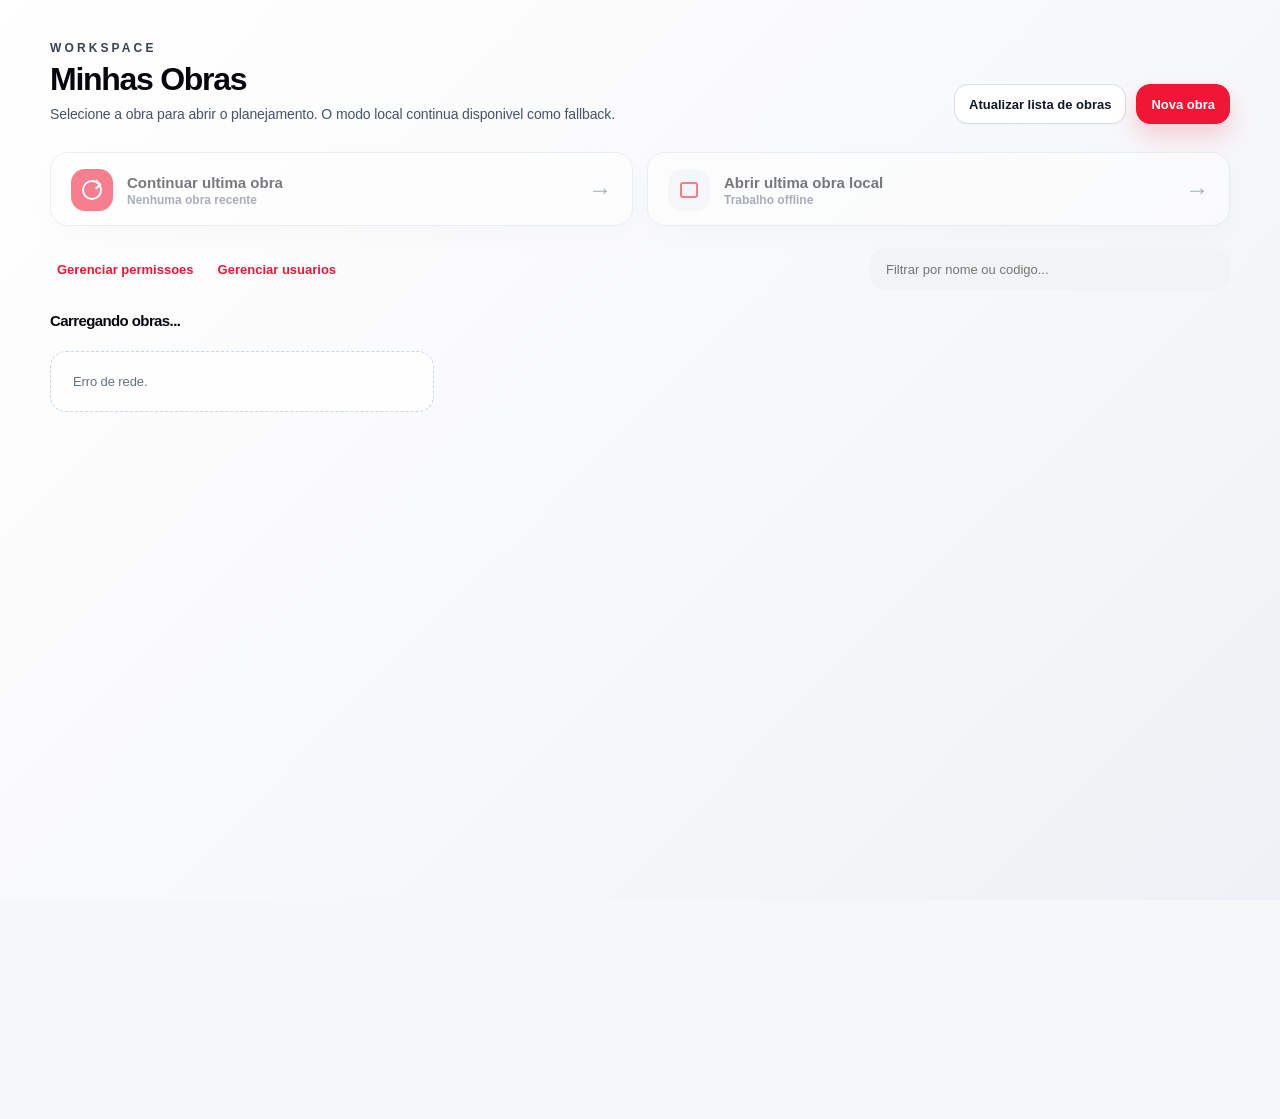
==== index.html @ 942b05fb "fix: stabilize guided EAP flow and bump version to 1.0.1" ====
﻿<!doctype html>
<html lang="pt-BR">
<head>
  <meta charset="utf-8"/>
  <meta name="viewport" content="width=device-width,initial-scale=1"/>
  <title>Plannus. Planejamento e controle de obras</title>
  <style>
    

/* REV_1_02_08: avoid navToggle overlapping brand */
#sideNav .brandWrap{ padding-right:8px !important; }
/* REV_1_02_08: remove unused header KPIs */
#kpiBaselineDate, #kpiWorkdays { display:none !important; }

/* REV_1_02_09: Relatório com abas + Prazo + Diagrama */
.relTabs{display:flex; gap:8px; align-items:center; margin:10px 0 12px; flex-wrap:wrap;}
.relTabBtn{border:1px solid rgba(15,23,42,.14); background:rgba(255,255,255,.9); padding:7px 10px; border-radius:999px; font-size:12px; cursor:pointer;}
.relTabBtn.active{border-color: rgba(37,99,235,.45); background: rgba(37,99,235,.10);}
.relView{display:none;}
.relView.active{display:block;}
.relTabs .relTab{background:rgba(15,23,42,.06); border:1px solid rgba(15,23,42,.10);}
.relTabs .relTab.active{background:rgba(37,99,235,.14); border-color:rgba(37,99,235,.35); font-weight:900;}

.diagWrap{max-height:60vh; overflow:auto; border:1px solid var(--line); border-radius:12px; background:var(--panel);}
.diagTable{border-collapse:collapse; width:max-content; min-width:100%;}
.diagTable th,.diagTable td{border-bottom:1px solid var(--line); border-right:1px solid var(--line); padding:6px 8px; font-size:12px; white-space:nowrap;}
.diagTable th{position:sticky; top:0; background:var(--panel2); z-index:2;}
.diagTable td.sticky{position:sticky; left:0; background:var(--panel); z-index:1; font-weight:600;}
.diagTable th.diagSvcHead{
  width:54px;
  min-width:54px;
  max-width:54px;
  height:120px;
  padding:4px 2px;
  vertical-align:bottom;
  text-align:center;
}
.diagTable th.diagSvcHead .vtxt{
  display:inline-block;
  writing-mode:vertical-rl;
  transform:rotate(180deg);
  text-orientation:mixed;
  white-space:nowrap;
  font-size:10px;
  font-weight:800;
  letter-spacing:.02em;
}
.diagCell{min-width:120px; text-align:center; border-radius:8px; font-weight:800; color:#0f172a; border:1px solid rgba(15,23,42,.08);}
.diag-medido{background:#22c55e; color:#052e16;}
.diag-medido-mes{background:#22c55e; color:#052e16; background-image:repeating-linear-gradient(135deg, rgba(250,204,21,.95) 0 6px, rgba(250,204,21,0) 6px 12px);}
.diag-oper{background:#facc15; color:#422006;}
.diag-oper-atr{background:#facc15; color:#422006; background-image:repeating-linear-gradient(135deg, rgba(239,68,68,.9) 0 6px, rgba(239,68,68,0) 6px 12px);}
.diag-oper-adi{background:#facc15; color:#422006; background-image:repeating-linear-gradient(135deg, rgba(37,99,235,.9) 0 6px, rgba(37,99,235,0) 6px 12px);}
.diag-atrasado{background:#ef4444; color:#fff;}
.diag-atrasando{background:#ef4444; color:#fff; background-image:repeating-linear-gradient(135deg, rgba(0,0,0,.95) 0 6px, rgba(0,0,0,0) 6px 12px);}
.diag-futuro{background:rgba(100,116,139,.12); color:var(--muted);}
.diag-vazio{background:transparent; color:var(--muted);}
body.reportsActiveView #modalRelatorioOverlay{
  display:block !important;
  position:static !important;
  inset:auto !important;
  padding:0 !important;
  background:transparent !important;
  z-index:auto !important;
}
body.reportsActiveView main{
  display:none !important;
}
body.reportsActiveView #modalRelatorioOverlay .modal{
  width:100% !important;
  max-width:none !important;
  height:auto !important;
  max-height:none !important;
  overflow:visible !important;
  border-radius:16px !important;
  box-shadow:none !important;
  border:1px solid rgba(15,23,42,.10) !important;
}
body.reportsActiveView #btnRelatorioClose{ display:none !important; }

:root{
      --bg:#F5F6F6;
      --bg2:#FAFAFA;
      --panel:#ffffff;
      --panel2:#f8fafc;
      --text:#0f172a;
      --muted:#64748b;
      --line:#dbe3ee;
      --accent:#D50032;
      --accent2:#5F666A;
      --surfaceShadow: 0 14px 40px rgba(15,23,42,.08);
      --surfaceShadowSoft: 0 8px 20px rgba(15,23,42,.05);
      --radius-xl:18px;
      --radius-lg:14px;
      --radius-md:12px;

      --rowH:28px;
      --colW:220px;
      --leftW:140px;
      --topH:62px;
      --blockRadius:10px;
    }
    *{box-sizing:border-box}
    html,body{height:100%; max-width:100%; overflow-x:hidden !important;}
    body{
      margin:0;
      font-family: Inter, ui-sans-serif, system-ui, -apple-system, Segoe UI, Roboto, Arial;
      background:
        radial-gradient(circle at top left, rgba(213,0,50,.03), transparent 26%),
        radial-gradient(circle at top right, rgba(95,102,106,.04), transparent 22%),
        linear-gradient(180deg, var(--bg) 0%, var(--bg2) 100%);
      color:var(--text);
      max-width:100%;
      overflow-x:hidden !important;
    }
    header{
      display:flex;
      gap:12px;
      align-items:center;
      justify-content:space-between;
      padding:14px 16px;
      border-bottom:1px solid rgba(228,231,232,.95);
      background:rgba(255,255,255,.94);
      backdrop-filter: blur(10px);
      position:sticky; top:0; z-index:50;
      box-shadow:0 6px 18px rgba(15,23,42,.04);
    }
    .title{display:flex; flex-direction:column; gap:2px;}
    .title h1{font-size:14px; margin:0; letter-spacing:.2px}
    .title .sub{font-size:12px; color:var(--muted)}
    .controls{display:flex; flex-wrap:wrap; gap:8px; align-items:center; justify-content:flex-end;}
    .btn{
      border:1px solid rgba(228,231,232,.95);
      background:linear-gradient(180deg, rgba(255,255,255,.98), rgba(247,247,247,.95));
      color:var(--text);
      padding:8px 10px;
      border-radius:12px;
      font-size:12px;
      cursor:pointer;
      user-select:none;
      box-shadow: 0 1px 0 rgba(255,255,255,.45) inset;
    }
    .btn:hover{border-color:rgba(213,0,50,.20); transform: translateY(-1px);}
    .btn.primary{border-color: #101820; background: linear-gradient(180deg, #101820, #0c1218); color:#fff;}
    .btn.danger{border-color: rgba(213,0,50,.28); background: linear-gradient(180deg, rgba(213,0,50,.12), rgba(213,0,50,.08)); color:#7A1020;}


    .projName{margin-top:4px;font-size:12px;color:var(--muted);display:flex;gap:6px;align-items:baseline}
    .projName .v{color:var(--text);font-weight:800}
    .kpiRow{display:flex;gap:10px;align-items:stretch;flex-wrap:wrap;justify-content:flex-end}
    .kpi{min-width:140px;border:1px solid rgba(15,23,42,.10);background:#fff;border-radius:12px;padding:8px 10px;display:flex;flex-direction:column;gap:2px}
    .kpi.hidden{display:none !important;}
    .kpi .k{font-size:11px;color:var(--muted);font-weight:700}
    .kpi .v{font-size:12px;color:var(--text);font-weight:900}
    @media (max-width: 860px){
      .kpi{min-width:130px}
    }

    .menuWrap{position:relative; display:inline-flex; align-items:center;}
    .menuPanel{
      position:absolute; right:0; top:calc(100% + 8px);
      min-width:240px;
      background:rgba(255,255,255,.98);
      border:1px solid rgba(15,23,42,.12);
      box-shadow:0 18px 45px rgba(15,23,42,.14);
      border-radius:14px;
      padding:8px;
      display:none;
      z-index:120;
    }
    .menuPanel.open{display:block;}
    .menuItem{
      display:flex; align-items:center; justify-content:space-between;
      gap:10px;
      width:100%;
      padding:9px 10px;
      border-radius:10px;
      border:1px solid transparent;
      background:transparent;
      cursor:pointer;
      font-size:12px;
      color:var(--text);
      text-align:left;
    }
    .menuItem:hover{background:rgba(37,99,235,.08); border-color:rgba(37,99,235,.20);}
    .menuSep{height:1px; background:rgba(15,23,42,.10); margin:6px 2px;}
    .menuTitle{font-size:11px; color:var(--muted); padding:6px 10px;}
    .hiddenAction{display:none !important;}

    .chip{
      font-size:12px;
      color:var(--muted);
      padding:8px 10px;
      border:1px solid rgba(255,255,255,.10);
      border-radius:999px;
      background:rgba(248,250,252,.85);
      white-space:nowrap;
    }

    main{
      padding:14px 16px 18px;
      display:grid;
      grid-template-columns: 1fr;
      gap:14px;
      min-height:calc(100vh - 64px);
    }
    .card{
      border:1px solid rgba(15,23,42,.08);
      background:rgba(255,255,255,.82);
      border-radius:var(--radius-xl);
      overflow:hidden;
      box-shadow:var(--surfaceShadow);
      backdrop-filter: blur(14px);
    }
    .card h2{
      margin:0;
      font-size:12px;
      letter-spacing:.2px;
      padding:12px 12px;
      border-bottom:1px solid rgba(15,23,42,.08);
      background:linear-gradient(180deg, rgba(248,250,252,.98), rgba(242,246,252,.92));
      display:flex; align-items:center; justify-content:space-between;
      gap:10px;
    }
    .card h2 .hint{font-weight:400; color:var(--muted); font-size:12px}
    .card .body{padding:12px}

    /* Planner grid */
    .plannerWrap{
      height: calc(100vh - 64px - 28px);
      min-height: 0;
      display:flex;
      flex-direction:column;
    }
    body.plannerGridFullscreen header{
      display:none !important;
    }
    body.plannerGridFullscreen main{
      padding:0 !important;
      min-height:100vh !important;
    }
    body.plannerGridFullscreen #viewPlanner .plannerWrap{
      position:fixed !important;
      top:0;
      right:0;
      bottom:0;
      left:var(--sideW);
      z-index:140;
      height:100vh !important;
      max-height:100vh !important;
      border-radius:0 !important;
      border:none !important;
      box-shadow:none !important;
      margin:0 !important;
    }
    body.withSideNav.navCollapsed.plannerGridFullscreen #viewPlanner .plannerWrap{
      left:var(--sideWc);
    }
    body.plannerGridFullscreen #viewPlanner .plannerWrap > h2{
      display:none !important;
    }
    body.plannerGridFullscreen #plannerFilterBar{
      position:sticky;
      top:0;
      z-index:8;
      background:#fff !important;
    }
    body.plannerGridFullscreen #plannerServiceFilterChips{
      position:sticky;
      top:58px;
      z-index:7;
      background:rgba(255,255,255,.96);
      border-bottom:1px solid rgba(15,23,42,.08);
    }
    body.plannerGridFullscreen #viewPlanner .plannerShell{
      flex:1 1 auto;
      min-height:0;
    }
    body.plannerGridFullscreen #viewPlanner .gridOuter{
      max-height:none !important;
      height:100% !important;
    }
    @media (max-width: 960px){
      body.plannerGridFullscreen #viewPlanner .plannerWrap{
        left:0 !important;
      }
    }
    .plannerShell{
      flex:1;
      min-height:0;
      display:grid;
      grid-template-columns: var(--leftW) minmax(0,1fr);
      gap:0;
      border-radius:14px;
      overflow:hidden;
      background:rgba(248,250,252,.70);
      user-select:none;
      -webkit-user-select:none;
    }
    .plannerRail{
      min-width:0;
      display:flex;
      flex-direction:column;
      min-height:0;
      border-right:1px solid rgba(15,23,42,.10);
      background:rgba(255,255,255,.94);
    }
    .plannerRailTop{
      height:var(--topH);
      flex:0 0 var(--topH);
      display:flex;
      align-items:center;
      gap:8px;
      padding:0 8px;
      color:var(--muted);
      font-size:11px;
      font-weight:800;
      border-bottom:1px solid rgba(15,23,42,.10);
      background:rgba(255,255,255,.96);
      backdrop-filter: blur(8px);
      z-index:70;
    }
    .plannerRailBody{
      position:relative;
      flex:1;
      min-height:0;
      overflow:hidden;
      background:rgba(255,255,255,.92);
    }
    .plannerWrap > h2{
      display:none;
    }
    #plannerFilterBar{
      position:relative;
      z-index:16;
      isolation:isolate;
      display:grid !important;
      grid-template-columns:minmax(240px,1.3fr) minmax(220px,1fr) minmax(150px,170px) auto auto auto;
      gap:10px 10px !important;
      align-items:end !important;
      padding:10px 12px 8px !important;
      border-bottom:1px solid rgba(15,23,42,.08);
      background:rgba(255,255,255,.96) !important;
    }
    #plannerFilterBar .field{
      min-width:0 !important;
      margin:0 !important;
    }
    #plannerFilterBar .field label{
      display:block;
    }
    #plannerServiceFilterChips{
      position:relative;
      z-index:15;
      padding:6px 12px 8px 12px !important;
      background:rgba(255,255,255,.96);
      border-bottom:1px solid rgba(15,23,42,.06);
    }
    @media (max-width: 1180px){
      #plannerFilterBar{
        grid-template-columns:minmax(240px,1fr) minmax(220px,1fr) minmax(150px,180px);
      }
    }
    @media (max-width: 820px){
      #plannerFilterBar{
        grid-template-columns:1fr;
      }
    }
    #plannerFilterBar .field label{
      font-size:11px;
      font-weight:800;
      color:var(--muted);
      line-height:1;
      margin-bottom:2px;
    }
    #plannerFilterBar .field input{
      min-height:36px;
      padding:7px 10px;
    }
    #plannerFilterBar .btn{
      height:36px;
      padding:7px 10px;
    }
    .gridOuter{
      position:relative;
      flex:1;
      overflow:auto;
      position:relative;
      background:rgba(248,250,252,.70);
      height:auto;
      min-height:0;
      overscroll-behavior: contain;
      cursor: grab;
      user-select:none;
      -webkit-user-select:none;
    }
    .gridOuter.isPanning{ cursor: grabbing; user-select:none; }
    .gridOuter::-webkit-scrollbar{height:12px;width:12px}
    .gridOuter::-webkit-scrollbar:horizontal{height:0}
    .gridOuter::-webkit-scrollbar-thumb{background:rgba(15,23,42,.18);border-radius:999px;border:3px solid rgba(255,255,255,.65)}
    .gridOuter::-webkit-scrollbar-track{background:rgba(15,23,42,.04)}
    .grid{
      position:relative;
      width: var(--gridW);
      height: calc(var(--topH) + (var(--dayCount) * var(--rowH)));
    }

    /* Sticky header row */
    .topHeader{
      position:sticky;
      top:0;
      left:0;
      height:var(--topH);
      display:flex;
      align-items:stretch;
      z-index:80;
      background:rgba(255,255,255,.98);
      border-bottom:1px solid rgba(15,23,42,.10);
      backdrop-filter: blur(8px);
      box-shadow:0 8px 18px rgba(15,23,42,.06);
      user-select:none;
      -webkit-user-select:none;
    }
    .lobMonthBand{
      position:absolute;
      top:0;
      left:0;
      right:0;
      height:22px;
      pointer-events:none;
      z-index:86;
      overflow:hidden;
    }
    .lobMonthCell{
      position:absolute;
      top:0;
      height:22px;
      padding:2px 6px 0;
      border-right:1px solid rgba(255,255,255,.24);
      border-bottom:1px solid rgba(15,23,42,.12);
      background:#d50032;
      color:#101820;
      font-size:12px;
      font-weight:900;
      letter-spacing:.02em;
      text-transform:none;
      white-space:nowrap;
      overflow:hidden;
      text-overflow:ellipsis;
      display:flex;
      align-items:center;
      justify-content:center;
      box-shadow:inset -1px 0 0 rgba(255,255,255,.18), 0 1px 0 rgba(15,23,42,.10);
      overflow:visible;
    }
    .lobMonthCell.alt{
      background:#1f2937;
      color:#ffffff;
    }
    .lobMonthCell .lbl{
      display:inline-flex;
      align-items:center;
      gap:6px;
      padding:0;
      border-radius:0;
      background:transparent;
      box-shadow:none;
      text-shadow:none;
      max-width:calc(100% - 8px);
      justify-content:center;
      text-align:center;
      position:relative;
      z-index:7;
    }
    .lobMonthCell .lbl{ color:#101820; }
    .lobMonthCell.alt .lbl{ color:#ffffff; }
    .gridMonthBreak{
      position:absolute;
      width:0;
      border-left:2px solid rgba(37,99,235,.26);
      box-shadow:1px 0 0 rgba(255,255,255,.8);
      pointer-events:none;
      z-index:1;
    }
    .gridRowBand{
      position:absolute;
      left:0;
      right:0;
      pointer-events:none;
      z-index:0;
      background:linear-gradient(180deg, rgba(255,255,255,.96), rgba(250,247,242,.86));
      border-top:1px solid rgba(15,23,42,.08);
      border-bottom:1px solid rgba(15,23,42,.06);
      border-left:4px solid rgba(15,23,42,.08);
    }
    .gridRowBand.alt{
      background:linear-gradient(180deg, rgba(252,250,247,.96), rgba(247,245,242,.88));
    }
    .gridRowBreak{
      position:absolute;
      height:0;
      border-top:1px solid rgba(15,23,42,.20);
      pointer-events:none;
      z-index:1;
    }
    .svcHeader{
      /* width is set inline per service based on teams */
      width:auto;
      flex:0 0 auto;
      border-right:1px solid rgba(15,23,42,.06);
      display:flex;
      flex-direction:column;
      align-items:stretch;
      justify-content:center;
      gap:6px;
      padding:8px 8px;
      cursor:pointer;
      user-select:none;
      min-height: var(--topH);
      background:rgba(255,255,255,.92);
    }

    .svcHeader.baselineHeader{
      opacity:.85;
    }
    .svcHeader.baselineHeader .name{
      font-size:11px;
      letter-spacing:.06em;
      text-transform:uppercase;
    }
    .svcHeader.baselineHeader .deps{
      font-size:10px;
      opacity:.8;
    }
    .dayHeader{
      flex:0 0 var(--colW);
      width:var(--colW);
      min-height:var(--topH);
      border-right:none;
      display:flex;
      flex-direction:column;
      align-items:center;
      justify-content:flex-end;
      gap:2px;
      padding:24px 2px 5px;
      background:rgba(255,255,255,.96);
      text-align:center;
      position:relative;
      z-index:85;
    }
    .dayHeader .d{
      font-size:11px;
      font-weight:900;
      color:#0f172a;
      line-height:1.1;
    }
    .dayHeader .w{
      font-size:9px;
      font-weight:800;
      color:#64748b;
      text-transform:uppercase;
      line-height:1.1;
    }
    .dayHeader.todayCol{
      background:rgba(255,59,48,.08);
      box-shadow:inset 0 -2px 0 rgba(255,59,48,.45);
    }
    .svcHeader:hover{background:rgba(34,197,94,.06)}
    .svcHeader .name{
      font-size:12px;
      font-weight:900;
      line-height:1.15;
      text-align:center;
      white-space:normal;
      overflow:hidden;
      display:-webkit-box;
      -webkit-line-clamp:2;
      -webkit-box-orient:vertical;
      min-height: 28px;
    }
    .svcHeader .deps{
      font-size:11px;
      color:var(--muted);
      padding:4px 8px;
      border:1px solid rgba(15,23,42,.10);
      border-radius:10px;
      background:rgba(248,250,252,.95);
      text-align:center;
      white-space:nowrap;
      overflow:hidden;
      text-overflow:ellipsis;
      max-width:100%;
      align-self:center;
    }

    .leftDates{
      position:absolute;
      top:0;
      left:0;
      right:0;
      background:rgba(255,255,255,.92);
      will-change: transform;
      user-select:none;
      -webkit-user-select:none;
    }
    .dateRow{
      height:var(--rowH);
      display:flex;
      align-items:center;
      padding:0 10px;
      gap:8px;
      border-bottom:1px solid rgba(255,255,255,.05);
      font-size:12px;
      color:var(--text);
    }
    .dateRow .d{width:58px; color:var(--muted); font-variant-numeric: tabular-nums;}
    .dateRow .w{width:38px; color:var(--muted);}
    .dateRow .wk{margin-left:auto; color:rgba(255,255,255,.25); font-size:11px;}
    .lobLocRow{
      position:absolute;
      left:0;
      right:0;
      padding:4px 8px;
      display:flex;
      flex-direction:column;
      justify-content:center;
      gap:2px;
      border-bottom:1px solid rgba(15,23,42,.08);
      background:rgba(255,255,255,.94);
      user-select:none;
      -webkit-user-select:none;
    }
    .lobLocRow .n{
      font-size:18px;
      font-weight:900;
      line-height:1;
      letter-spacing:-.02em;
      white-space:nowrap;
      overflow:hidden;
      text-overflow:ellipsis;
      color:#0f172a;
      line-height:1.1;
    }

    /* Background gridlines area */
    .gridBg{
      position:absolute;
      top:var(--topH);
      left:0;
      width: var(--gridW);
      height: calc(var(--dayCount) * var(--rowH));
      background:
        repeating-linear-gradient(
          to bottom,
          rgba(255,255,255,.05) 0,
          rgba(255,255,255,.05) 1px,
          transparent 1px,
          transparent var(--rowH)
        ),
        repeating-linear-gradient(
          to right,
          rgba(255,255,255,.06) 0,
          rgba(255,255,255,.06) 1px,
          transparent 1px,
          transparent var(--colW)
        );
      opacity:.55;
      z-index:1;
    }

    /* === Marcador do DIA DE HOJE (linha horizontal) === */
    .todayLine{position:absolute;left:0;right:0;height:var(--rowH);background: rgba(255, 0, 64, 0.10);border-top:2px solid rgba(255,59,48,.85);border-bottom:2px solid rgba(255,59,48,.35);box-shadow:0 0 0 1px rgba(255,59,48,.15) inset;pointer-events:none;z-index:20;}
    .todayLine.lobTodayLine{top:var(--topH);right:auto;height:auto;width:var(--colW);background:rgba(255,59,48,.08);border-top:none;border-bottom:none;border-left:2px solid rgba(255,59,48,.90);border-right:2px solid rgba(255,59,48,.20);box-shadow:0 0 0 1px rgba(255,59,48,.12) inset;}
    
    body.modalOpen .todayLine{display:none;}
.todayLine::after{
      content:"HOJE";
      position:absolute;
      left: 6px;
      top: -11px;
      font-size: 10px;
      font-weight: 800;
      letter-spacing: .06em;
      color: rgba(239,68,68,.95);
      background: rgba(255,255,255,.75);
      padding: 1px 6px;
      border-radius: 999px;
      backdrop-filter: blur(2px);
    }
    .todayLine.lobTodayLine::after{left:6px;top:6px;}

    .blocksLayer{
      position:absolute;
      top:var(--topH);
      left:0;
      width: var(--gridW);
      height: calc(var(--dayCount) * var(--rowH));
      z-index:8;
      pointer-events:auto;
      user-select:none;
      -webkit-user-select:none;
    }
    /* "Fatia" por dia (como célula do Excel) */
    .cellBlock{
      position:absolute;
      border-radius: 14px;
      --pctW: 44px;            /* largura do selo % (mais compacto) */
      padding:4px 8px;
      padding-right: 8px;      /* só reserva espaço quando medido */
      display:flex;
      align-items:center;
      gap:6px;
      color:#0b1020;
      font-weight:800;
      font-size:11px;
      line-height:1;
      border:1px solid rgba(0,0,0,.10);
      box-shadow: 0 8px 16px rgba(0,0,0,.18);
      overflow:hidden;
      cursor:pointer;
    }
    .lobServiceBlock{
      border-radius:12px;
      padding:6px 8px;
      display:flex;
      align-items:center;
      justify-content:center;
      gap:0;
      overflow:visible;
      border:1px solid rgba(15,23,42,.10);
      box-shadow:0 8px 16px rgba(15,23,42,.14);
      text-align:center;
    }
    .lobServiceBlock .ttlInWrap{
      position:absolute;
      left:12px;
      right:12px;
      top:50%;
      transform:translateY(-50%);
      overflow:hidden;
      pointer-events:none;
      z-index:2;
      text-align:left;
    }
    .lobServiceBlock .ttlIn,
    .lobServiceBlock .ttlOut{
      font-size:11px;
      font-weight:900;
      line-height:1.12;
      text-transform:uppercase;
      white-space:nowrap;
      text-overflow:clip;
      display:block;
      margin:0;
      pointer-events:none;
      text-align:left;
    }
    .lobServiceBlock .ttlIn{
      overflow:hidden;
      max-width:100%;
    }
    .lobServiceBlock .ttlOut{
      position:absolute;
      left:12px;
      right:12px;
      top:50%;
      transform:translateY(-50%);
      overflow:visible;
      color:rgba(15,23,42,.42);
      z-index:1;
    }
    .lobServiceBlock .sub{
      font-size:10px;
      color:#334155;
      font-weight:800;
      white-space:nowrap;
      margin-top:2px;
    }
    .lobServiceBlock.baselineGhost{
      pointer-events:none;
      opacity:.55;
      border-style:dashed;
      box-shadow:none;
    }

    /* Turbo: simular "1 por dia" sem criar 1 DOM por dia */
    .cellBlock.turboSpan{
      padding:0;
      display:block;
      justify-content:unset;
      align-items:unset;
      overflow:hidden;
      background-image: repeating-linear-gradient(
        to bottom,
        rgba(255,255,255,.22) 0px,
        rgba(255,255,255,.22) 1px,
        rgba(255,255,255,0) 1px,
        rgba(255,255,255,0) var(--rowH)
      );
      background-blend-mode: overlay;
    }
    /* Oficial (1 dia) + Atalho (resto) */
    .cellBlock.officialDay{ z-index: 3; }
    .cellBlock.tailSpan{ z-index: 2; opacity: 1; }

    .cellBlock.turboSpan .left{
      position:absolute;
      top:0; left:0; right:0;
      height: var(--rowH);
      display:flex;
      align-items:center;
      gap:6px;
      padding:4px 8px;
      pointer-events:none;
    }
    .cellBlock.turboSpan .left .sub{display:none;}

        .cellBlock .left{
      display:flex;
      flex-direction:column;
      flex:1;
      min-width:0;
      line-height:1.02;
    }
    .cellBlock .t{
      font-weight:900;
      letter-spacing:.2px;
      font-size: 11px;         /* menor p/ mobile */
      white-space:nowrap;
      overflow:hidden;
      text-overflow:ellipsis;
      max-width: 100%;
    }
    /* equipe dentro do bloco: removida (tem coluna de equipe) */
    .cellBlock .sub{ display:none; }

    .cellBlock.dayShortcut{opacity:1; box-shadow:none; border:1px solid rgba(0,0,0,.10);}

    /* selo %: colado à direita e ocupando TODA a altura interna do pill */
.cellBlock .pct{
  position:absolute;
  top:0;
  bottom:0;
  right:0;                 /* encosta no limite direito */
  width: var(--pctW);
  display:none;            /* só aparece quando medido */
  align-items:center;
  justify-content:center;
  border-radius: 0 999px 999px 0; /* acompanha o arredondado do lado direito */
  font-weight:900;
  font-size:7px;           /* menor */
  letter-spacing:.15px;
  color:#0a4b3f;
  background: rgba(167, 255, 217, .82);
  border:none;
  box-shadow:none;         /* sem borda/sombra extra */
  pointer-events:none;
}
.cellBlock.isMeasured{
  padding-right: calc(8px + var(--pctW));
  /* destaque sutil sem mudar borda/cor do bloco */
  filter: saturate(.92) brightness(1.03);
}
.cellBlock.isMeasured .pct{
  display:flex; /* aparece quando medido */
}
    .cellBlock::after{
      content:"";
      position:absolute;
      inset:0;
      background-image: radial-gradient(circle at 22% 32%, rgba(255,255,255,.35) 0 1px, transparent 1px);
      background-size: 12px 12px;
      opacity:.16;
      pointer-events:none;
    }
    .cellBlock.isReal{
      filter: saturate(0.98);
    }
        .mini{
      font-weight:700;
      font-size:11px;
      opacity:.72;
      white-space:nowrap;
    }


    /* Medição (100% executada): RI e RF preenchidos */

/* textura leve (diagonal) sem ficar “carnaval” */
.cellBlock.isMeasured::before{
  content:'';
  position:absolute; inset:0;
  background-image: repeating-linear-gradient(
    135deg,
    rgba(255,255,255,.22) 0px,
    rgba(255,255,255,.22) 6px,
    rgba(0,0,0,.03) 6px,
    rgba(0,0,0,.03) 12px
  );
  opacity:.55;
  pointer-events:none;
  border-radius: var(--block-radius);
}

    .legend{display:flex; flex-wrap:wrap; gap:8px; margin-top:10px;}
    .legItem{
      display:flex; align-items:center; gap:8px;
      font-size:12px; color:var(--muted);
      padding:6px 8px;
      border:1px solid rgba(255,255,255,.10);
      border-radius:999px;
      background:rgba(248,250,252,.85);
    }
    .swatch{width:12px; height:12px; border-radius:4px; border:1px solid rgba(0,0,0,.18);}

    /* Right panel forms */
    .formGrid{display:grid; grid-template-columns:1fr 1fr; gap:10px;}
    .field{display:flex; flex-direction:column; gap:6px;}
    .field label{font-size:12px; color:var(--muted);}
    .field input,.field select,.field textarea{
      padding:9px 10px;
      border-radius:12px;
      border:1px solid rgba(15,23,42,.12);
      background:rgba(255,255,255,.92);
      color:var(--text);
      outline:none;
      font-size:12px;
      box-shadow:0 1px 0 rgba(255,255,255,.55) inset;
    }
    .field input:focus,.field select:focus,.field textarea:focus{
      border-color: rgba(36,87,224,.34);
      box-shadow: 0 0 0 4px rgba(36,87,224,.10);
    }
    .mono{font-family: ui-monospace, SFMono-Regular, Menlo, Monaco, Consolas, "Liberation Mono", "Courier New", monospace; font-variant-numeric: tabular-nums;}
    .log{
      background:linear-gradient(180deg, rgba(248,250,252,.98), rgba(241,245,249,.96));
      border:1px solid rgba(15,23,42,.08);
      border-radius:14px;
      padding:10px;
      font-size:12px;
      height:260px;
      overflow:auto;
      white-space:pre-wrap;
      line-height:1.35;
    }

    /* Modal */
    .modalOverlay{
      position:fixed; inset:0;
      background:rgba(15,23,42,.35);
      display:none;
      align-items:flex-start;
      justify-content:center;
      z-index:100;
      padding:10px 12px;
    }
    .modal{
      width:min(1500px, calc(100vw - 24px));
      max-width:min(1500px, calc(100vw - 24px));
      height:calc(100vh - 20px);
      max-height:calc(100vh - 20px);
      background:rgba(255,255,255,.96);
      border:1px solid rgba(255,255,255,.14);
      border-radius:18px;
      overflow-y:scroll;
      overflow-x:hidden;
      scrollbar-gutter: stable both-edges;
      box-shadow: 0 24px 60px rgba(0,0,0,.45);
    }
    .modal::-webkit-scrollbar{width:12px;}
    .modal::-webkit-scrollbar-thumb{background:rgba(148,163,184,.72); border-radius:999px; border:2px solid rgba(255,255,255,.75);}
    .modal::-webkit-scrollbar-track{background:rgba(226,232,240,.55);}
    .modalHeader{
      padding:12px 12px;
      display:flex; align-items:center; justify-content:space-between; gap:10px;
      border-bottom:1px solid rgba(15,23,42,.10);
      background:rgba(255,255,255,.96);
    }
    .modalHeader .t{display:flex; flex-direction:column; gap:2px;}
    .modalHeader .t .h{font-size:13px; font-weight:800; color:var(--text)}
    .modalHeader .t .s{font-size:12px; color:var(--muted)}
    .modalBody{padding:12px; display:flex; flex-direction:column; gap:12px; max-height:none; overflow:visible;}

    .modalBody.compactGrid{ 
      max-height:none;
      overflow:visible;
      padding:12px;
    }
    .svcSummaryBar{
      display:grid;
      grid-template-columns: repeat(4, minmax(150px, 1fr)) auto;
      gap:8px;
      align-items:stretch;
      margin:0 10px 8px 10px;
      padding:0;
      border:none;
      background:transparent;
      border-radius:0;
    }
    .svcConfigStrip{
      display:grid;
      grid-template-columns: repeat(3, minmax(150px, 1fr)) auto;
      gap:8px;
      align-items:end;
      padding:8px 10px 0 10px;
      margin-bottom:8px;
    }
    .svcSectionTitle{
      display:flex;
      align-items:center;
      justify-content:space-between;
      gap:10px;
      padding:0 10px 8px 10px;
    }
    .svcSectionTitle .title{
      font-size:14px;
      font-weight:800;
      color:var(--text);
    }
    .svcSectionTitle .sub{
      font-size:11px;
      color:var(--muted);
      display:none;
    }
    .svcPrimaryCard{
      border-radius:18px;
      margin:0;
      padding:10px 0 10px 0;
      background:linear-gradient(180deg, rgba(248,250,252,.96), rgba(242,246,252,.92));
      border:1px solid rgba(15,23,42,.08);
      box-shadow:var(--surfaceShadowSoft);
    }
    .svcPipelineCard{
      border-radius:18px;
      margin:0 10px 10px 10px;
      padding:10px;
      border:1px solid rgba(15,23,42,.08);
      background:rgba(255,255,255,.82);
      box-shadow:var(--surfaceShadowSoft);
    }
    .svcSumItem{
      padding:8px 10px;
      border-radius:12px;
      background:rgba(255,255,255,.94);
      border:1px solid rgba(15,23,42,.08);
      min-height:46px;
      display:flex;
      flex-direction:column;
      justify-content:center;
      gap:3px;
    }
    .svcSumItem .k{font-size:11px; color:var(--muted); font-weight:700; text-transform:uppercase; letter-spacing:.04em;}
    .svcSumItem .v{font-size:12px; color:var(--text); font-weight:800; line-height:1.2;}
    .svcSummaryActions{
      display:flex;
      display:flex;
      gap:8px;
      align-items:stretch;
      flex-wrap:nowrap;
      justify-content:flex-end;
      padding-top:0;
    }
    .svcPipeBoard{
      display:flex;
      flex-direction:column;
      gap:8px;
      height:min(62vh, 700px);
      overflow-y:auto;
      overflow-x:hidden;
      padding-right:6px;
      scrollbar-width:thin;
      scrollbar-gutter: stable both-edges;
    }
    .svcPipeBoard::-webkit-scrollbar{width:10px;}
    .svcPipeBoard::-webkit-scrollbar-thumb{background:rgba(148,163,184,.7); border-radius:999px;}
    .svcPipeBoard::-webkit-scrollbar-track{background:rgba(226,232,240,.45); border-radius:999px;}
    .svcPipeRow{
      display:grid;
      grid-template-columns: minmax(280px, 320px) minmax(0,1fr);
      gap:8px;
      align-items:start;
      padding:6px 8px;
      border:1px solid rgba(15,23,42,.10);
      border-radius:12px;
      background:rgba(255,255,255,.86);
    }
    .svcPipeMeta{
      display:flex;
      flex-direction:column;
      gap:6px;
      align-items:start;
    }
    .svcPipeMetaHead{
      display:grid;
      grid-template-columns: 78px minmax(0,1fr);
      gap:8px;
      align-items:end;
      width:100%;
    }
    .svcPipeMetaHead .field{
      min-width:0;
    }
    .svcPipeMeta .field{margin:0;}
    .svcPipeBadge{
      min-height:32px;
      display:flex;
      align-items:center;
      justify-content:center;
      font-weight:900;
      border-radius:10px;
      background:rgba(248,250,252,.96);
      border:1px solid rgba(15,23,42,.08);
    }
    .svcPipeInlineSummary{
      display:flex;
      flex-direction:column;
      gap:2px;
      padding:5px 6px;
      border-radius:10px;
      background:rgba(248,250,252,.92);
      border:1px solid rgba(15,23,42,.08);
      min-height:32px;
    }
    .svcPipeEntryMini{
      padding:5px 6px;
      border-radius:10px;
      background:rgba(255,255,255,.92);
      border:1px solid rgba(15,23,42,.08);
      font-size:10px;
      line-height:1.15;
      color:var(--muted);
    }
    .svcPipeSplitMini{
      padding:5px 6px;
      border-radius:10px;
      background:rgba(239,246,255,.92);
      border:1px solid rgba(37,99,235,.14);
      font-size:10px;
      line-height:1.15;
      color:#1d4ed8;
      font-weight:800;
    }
    .svcPipeInlineSummary .main{font-size:11px; font-weight:800; color:var(--text); line-height:1.15;}
    .svcPipeInlineSummary .sub{font-size:10px; color:var(--muted); line-height:1.1; white-space:nowrap; overflow:hidden; text-overflow:ellipsis;}
    .svcPipeLane{
      min-height:78px;
      border:1px dashed rgba(15,23,42,.12);
      border-radius:12px;
      background:rgba(248,250,252,.86);
      padding:8px 8px 10px 8px;
      display:flex;
      flex-wrap:nowrap;
      gap:6px;
      overflow-x:auto;
      overflow-y:hidden;
      align-items:flex-start;
      scrollbar-width:thin;
      scrollbar-gutter: stable both-edges;
    }
    .svcPipeTrack{
      display:inline-flex;
      gap:8px;
      align-items:stretch;
      min-width:max-content;
    }
    .svcPipeSection{
      min-width:220px;
      max-width:none;
      padding:6px 8px;
      border-radius:12px;
      border:1px solid rgba(15,23,42,.08);
      background:rgba(255,255,255,.88);
      display:flex;
      flex-direction:column;
      gap:8px;
      align-self:stretch;
    }
    .svcPipeSectionHead{
      display:flex;
      align-items:center;
      justify-content:space-between;
      gap:6px;
    }
    .svcPipeSectionHead .ttl{
      font-size:10px;
      font-weight:800;
      color:var(--text);
      text-transform:uppercase;
      letter-spacing:.03em;
    }
    .svcPipeSectionHead .cnt{
      font-size:10px;
      color:var(--muted);
      font-weight:700;
    }
    .svcPipeSection.pavimento_tipo{box-shadow: inset 0 0 0 1px rgba(37,99,235,.06);}
    .svcPipeSection.area_comum{box-shadow: inset 0 0 0 1px rgba(245,158,11,.08);}
    .svcPipeSection.especial{box-shadow: inset 0 0 0 1px rgba(168,85,247,.08);}
    .svcPipeChips{
      display:flex;
      flex-wrap:wrap;
      gap:6px;
      align-content:flex-start;
      min-height:32px;
    }
    .svcPipeLane::-webkit-scrollbar{height:10px;}
    .svcPipeLane::-webkit-scrollbar-thumb{background:rgba(148,163,184,.75); border-radius:999px;}
    .svcPipeLane::-webkit-scrollbar-track{background:rgba(226,232,240,.55); border-radius:999px;}
    .svcPipeLaneHint{
      margin-top:4px;
      font-size:11px;
      color:var(--muted);
      text-align:right;
      padding-right:4px;
    }
    @media (max-width: 1180px){
      .svcConfigStrip{grid-template-columns: 1fr 1fr;}
      .svcSummaryBar{grid-template-columns: 1fr 1fr;}
      .svcPipeRow{grid-template-columns: 1fr;}
      .svcPipeMetaHead{grid-template-columns:1fr;}
    }
    #svcCompanyCard{position:static; z-index:auto; background:rgba(255,255,255,.98);}
    .depsTopGrid{
      display:grid;
      grid-template-columns: 1.15fr .85fr;
      gap:10px;
      align-items:start;
    }
    @media (max-width: 900px){
      .depsTopGrid{ grid-template-columns: 1fr; }
    }

    /* ===== UIX Empresa (Serviço) - responsivo e sempre visível ===== */
    .svcCompanyGrid2{
      display:grid;
      grid-template-columns: 130px minmax(260px, 1fr) 300px !important;
      gap:10px;
      align-items:end;
    }
    .svcCompanyPick{display:flex; gap:8px; align-items:center;}
    #svcCompanySearch{width:100%; min-width:0 !important;}
    #svcCompanySug.bigList{min-height:180px !important; max-height:180px !important; overflow:auto;}
    @media (max-width: 980px){
      .svcCompanyGrid2{grid-template-columns: 1fr !important; align-items:stretch;}
      #svcCompanyTeam{width:100%;}
      #svcCompanySug.bigList{min-height:200px !important; max-height:200px !important;}
    }
    table{
      width:100%;
      border-collapse:separate;
      border-spacing:0;
      overflow:hidden;
      border:1px solid rgba(255,255,255,.10);
      border-radius:14px;
      background:rgba(248,250,252,.70);
    }
    th,td{
      padding:10px 10px;
      border-bottom:1px solid rgba(15,23,42,.10);
      font-size:12px;
      text-align:left;
      vertical-align:middle;
    }
    th{color:var(--muted); background:rgba(248,250,252,.95); font-weight:700}
    tr:last-child td{border-bottom:none}
    .rowActions{display:flex; gap:6px; justify-content:flex-end;}
    .miniBtn{
      padding:6px 8px;
      border-radius:10px;
      border:1px solid rgba(255,255,255,.14);
      background:rgba(255,255,255,.95);
      color:var(--text);
      font-size:12px;
      cursor:pointer;
    }
    .miniBtn:hover{border-color:rgba(255,255,255,.24)}
    .miniBtn.danger{border-color: rgba(239,68,68,.45); background: rgba(239,68,68,.10);}
    .inlineForm{
      display:grid;
      grid-template-columns: 1.6fr .8fr .7fr .8fr auto;
      gap:8px;
      align-items:end;
    }
    @media (max-width: 1100px){
      main{grid-template-columns:1fr}
      .plannerWrap{height:auto}
    }
    @media (max-width: 760px){
      :root{--colW:190px; --leftW:150px;}
      .inlineForm{grid-template-columns: 1fr 1fr 1fr 1fr auto}
    }
  
    body.sideCollapsed main{
      grid-template-columns: 1fr !important;
    }
    body.sideCollapsed aside{
      display:none !important;
    }
    body.sideCollapsed .gridOuter{
      height:auto;
    }


/* ===== Cabeçalho de serviços (2 linhas, sem sobrepor) ===== */
.svcHeader{
  position:relative;
  display:flex;
  align-items:stretch;
  justify-content:stretch;
  border-left:1px solid rgba(15,23,42,.08);
  background:rgba(255,255,255,.92);
}
.svcHeadInner{
  display:flex;
  flex-direction:column;
  gap:8px;
  padding:10px 12px;
  width:100%;
  min-height: var(--topH);
}
.svcHeadTitle{
  font-weight:950;
  font-size:12px;
  line-height:1.15;
  white-space:normal;
  overflow:visible;
}
.svcHeadMeta{
  display:flex;
  align-items:center;
  justify-content:space-between;
  gap:10px;
  flex-wrap:wrap;
  font-size:11px;
  color:var(--muted);
}
.svcHeadMetaLeft{
  display:flex;
  align-items:center;
  gap:8px;
  flex-wrap:wrap;
}
.chip{
  display:inline-flex;
  align-items:center;
  gap:6px;
  padding:4px 8px;
  border-radius:999px;
  border:1px solid rgba(15,23,42,.12);
  background:rgba(248,250,252,.95);
  color:var(--text);
  font-weight:800;
      font-size:11px;
      line-height:1;
}
.chip.muted{
  color:var(--muted);
  font-weight:800;
      font-size:11px;
      line-height:1;
}



/* ===== Header compacto (para colunas estreitas) ===== */
.svcHeadInner{padding:8px 10px; gap:6px;}
.svcHeadTitle{font-size:12px; font-weight:950; line-height:1.15; text-align:center;}
.svcHeadMeta{
  font-size:11px;
  line-height:1.15;
  color:var(--muted);
  display:flex;
  justify-content:center;
  align-items:center;
  gap:8px;
  flex-wrap:nowrap;
  white-space:nowrap;
}
.svcHeadMeta .mono{white-space:nowrap;}
.chip{white-space:nowrap; padding:3px 6px; border-radius:10px; font-weight:800;}


/* injected: block editor modal */
.blkHidden{display:none !important;}
.blkOverlay{position:fixed; inset:0; background:rgba(15,23,42,.35); display:flex; align-items:center; justify-content:center; z-index:999999;}
.blkModal{background:#fff; border-radius:14px; width:min(760px, calc(100% - 20px)); max-height:92vh; display:flex; flex-direction:column; box-shadow:0 12px 34px rgba(0,0,0,.22); overflow:hidden;}
.blkHeader{display:flex; align-items:center; justify-content:space-between; padding:10px 12px; border-bottom:1px solid rgba(0,0,0,.08); background:rgba(255,255,255,.92);}
.blkTitle{font-weight:800;}
.blkBody{padding:0; overflow:auto;}
.blkGrid{display:grid; grid-template-columns:1fr; gap:10px; padding:10px 12px;}
.blkRow{display:grid; grid-template-columns:160px 1fr; gap:10px; align-items:start;}
.blkRowFull{grid-template-columns:160px 1fr; grid-column:1 / -1;}
.blkLbl{font-weight:700; color:rgba(0,0,0,.65); padding-top:6px;}
.blkVal{padding:6px 9px; border-radius:10px; background:rgba(0,0,0,.04); border:1px solid rgba(0,0,0,.06); font-size:12px;}
.blkInp{width:100%; padding:7px 9px; border-radius:10px; border:1px solid rgba(0,0,0,.16); background:#fff; outline:none; font-size:12px;}
.blkInp:focus{border-color:rgba(0,0,0,.35);}
.blkErr{outline:2px solid rgba(239,68,68,.55); box-shadow:0 0 0 4px rgba(239,68,68,.12);}
.blkMono{font-family: ui-monospace, SFMono-Regular, Menlo, Monaco, Consolas, 'Liberation Mono', 'Courier New', monospace;}
.blkFooter{display:flex; gap:8px; justify-content:flex-end; padding:0 12px 12px; position:sticky; bottom:0; background:linear-gradient(180deg, rgba(255,255,255,0), rgba(255,255,255,.92) 32%); }

/* Modal - UX improvements (v92) */
.blkGrid{display:grid; grid-template-columns:1fr; gap:10px; padding:10px 12px;}
.blkTop{display:grid; grid-template-columns: 1.2fr .6fr .6fr; gap:10px;}
@media (max-width: 820px){ .blkTop{display:grid; grid-template-columns: 1.2fr .6fr .6fr; gap:10px;} }
.blkField{display:grid; gap:6px;}
.blkField label{font-weight:700; color:rgba(0,0,0,.65);}

.blkSection{border:1px solid rgba(0,0,0,.08); border-radius:12px; padding:10px; background:rgba(0,0,0,.02);} 
.blkSectionTitle{font-weight:800; margin-bottom:8px; font-size:13px;}
.blkSectionHint{font-size:11px; color:rgba(0,0,0,.55); margin-top:-6px; margin-bottom:8px;}

.blkDatesGrid{display:grid; grid-template-columns:1fr 1fr; gap:10px;}
@media (max-width: 820px){ .blkDatesGrid{display:grid; grid-template-columns:1fr 1fr; gap:10px;} }

.blkKV{display:grid; grid-template-columns:120px 1fr; gap:8px; align-items:center;}
@media (max-width: 820px){ .blkKV{display:grid; grid-template-columns:120px 1fr; gap:8px; align-items:center;} }
.blkMiniLbl{font-weight:700; color:rgba(0,0,0,.65);}
.blkInline2{display:grid; grid-template-columns:1fr 1fr; gap:8px;}
@media (max-width: 520px){ .blkInline2{display:grid; grid-template-columns:1fr 1fr; gap:8px;} }




/* ===== TODAY (SYSTEM) BADGE ===== */
.todayBadge{
  display:inline-flex;
  align-items:center;
  gap:8px;
  padding:6px 10px;
  border-radius:999px;
  border:1px solid rgba(0,0,0,.10);
  background:rgba(255,255,255,.85);
  color:#1f2937;
  font-size:12px;
  font-weight:700;
  white-space:nowrap;
}
.todayBadge .k{opacity:.65;font-weight:800;}
.todayBadge .v{font-weight:900;}


.hintWrap{display:flex;align-items:center;gap:10px;flex-wrap:wrap;justify-content:flex-end;}
  .cellBlock.isBaseline.isMeasured{
  opacity: 1;
  border-style: solid !important;
  border-color: rgba(0,0,0,.22) !important;
}
  .btn.btn-ghost{
    background: transparent;
    border: 1px solid rgba(0,0,0,.18);
  }


/* BASELINE (linha-base) - aparece como contorno "fantasma" */
.cellBlock.isBaseline{
  background: transparent;
  border: 1px dashed rgba(255,255,255,.55) !important;
  box-shadow: none !important;
  opacity: .75;
  pointer-events: none;
}
.cellBlock.isBaseline .meta{
  opacity: .65;
}


/* --- BASELINE VISUAL (v48) --- */
.blk.isBaseline{
  background: transparent !important;
  border: 1px dashed rgba(0,0,0,.40) !important;
  opacity: .55;
  box-shadow: none !important;
  filter: saturate(0.1);
}
.blk.isBaseline .pctTag{ display:none !important; }
.blk.isBaseline .blkTitle{ opacity:.85; }
.blk.isBaseline.isMeasured{
  border-style: solid !important;
  border-color: rgba(0,0,0,.45) !important;
}


    .teamsRow{
      margin-top:6px;
      display:flex;
      gap:var(--laneGap, 6px);
      width:100%;
      border-top:1px solid rgba(0,0,0,.06);
      padding-top:4px;
    }
    .teamCell{
      flex:0 0 var(--colW);
      width:var(--colW);
      min-width:var(--colW);
      box-sizing:border-box;
      font-size:11px;
      line-height:1;
      text-align:center;
      color:#6b7280;
      padding:2px 0 0 0;
      border-left:1px solid rgba(0,0,0,.05);
    }
    .teamCell:first-child{ border-left:none; }


/* === FIX v87: Medido sem hachura e sem badge 100% === */
.cellBlock.isMeasured{
  padding-right: 8px !important; /* não reservar espaço para badge */
  filter: none !important;
}
.cellBlock.isMeasured .pct{ display:none !important; }
.cellBlock.isMeasured::before{ display:none !important; content:none !important; background-image:none !important; }


    .modal{display:flex; flex-direction:column; max-height:92vh;}
    .modalBody{flex:1; overflow:auto;}
    /* Compact cycle/pavimento UI */
    details.uDetails{border:1px solid rgba(15,23,42,.10); border-radius:14px; background:rgba(255,255,255,.70); padding:8px 10px;}
    details.uDetails>summary{cursor:pointer; font-weight:800; font-size:12px; color:var(--text); list-style:none;}
    details.uDetails>summary::-webkit-details-marker{display:none;}
    details.uDetails[open]>summary{margin-bottom:8px;}
    #svcLocPick{display:grid !important; grid-template-columns:repeat(auto-fill,minmax(150px,1fr)); gap:6px !important; padding:8px !important; max-height:none !important; overflow:visible !important;}
    #svcLocPick label{width:100%; padding:4px 8px !important; font-size:12px;}
    #svcLocDur{max-height:none !important; overflow:visible !important;}

    /* ==== Estado Real (RI/RF) ==== */
    .baselineMeasured{
      background-color: rgba(22, 163, 74, .92) !important; /* verde */
      color:#052e16 !important;
      font-weight:800 !important;
      box-shadow: 0 8px 18px rgba(22,163,74,.25), inset 0 0 0 1px rgba(5,46,22,.18);
    }
    .baselineFaint{
      opacity:.30;
      filter:saturate(.85) contrast(.95);
    }
    .realStartedOutline{
      box-shadow: 0 0 0 2px rgba(245,158,11,.35) inset;
    }
    .realDoneOutline{
      box-shadow: 0 0 0 2px rgba(22,163,74,.45) inset;
    }

    /* inputs do modal */
    .blkInp.realStarted{
      border-color: rgba(245,158,11,.55) !important;
      background: rgba(245,158,11,.08) !important;
    }
    .blkInp.realDone{
      border-color: rgba(22,163,74,.55) !important;
      background: rgba(22,163,74,.10) !important;
    }


/* === UIX: economizar espaço no modal de serviço === */
#modalOverlay .uixHintLong,
#modalOverlay .mutedHelp,
#modalOverlay .help,
#modalOverlay .hint,
#modalOverlay .smallHelp { display:none !important; }
/* === UIX COMPACT: Predecessoras modal (empresa) === */
#svcCompanyCard .uixHelp{display:none!important;}
#svcCompanyCard{padding:8px!important;}
#svcCompanyCard .uixRow{display:grid; grid-template-columns: 160px 1fr 280px; gap:8px; align-items:end;}
#svcCompanyCard .uixPick{display:flex; gap:6px; align-items:center;}
#svcCompanyCard .uixSug{
  border:1px solid rgba(15,23,42,.10);
  border-radius:10px;
  background: rgba(255,255,255,.80);
  max-height:84px;
  overflow:auto;
  padding:6px;
}
    /* === UIX: Empresa no Serviço (compacto e usável) === */
    .svcCompanyGrid{display:flex; gap:10px; align-items:flex-end; flex-wrap:wrap;}
    .svcCompanyPick{display:flex; gap:8px; align-items:center;}
    #svcCompanySearch{flex:1; padding:9px 10px; border:1px solid rgba(15,23,42,.12); border-radius:10px; background:rgba(255,255,255,.85); min-width:220px;}
    .uixSug.bigList{max-height:180px; overflow:auto; border:1px solid rgba(15,23,42,.10); border-radius:12px; background:rgba(255,255,255,.75);}

#svcCompanyCard .uixSug .it{
  cursor:pointer;
  padding:6px 8px;
  border-radius:8px;
  font-size:12px;
  line-height:1.1;
  color: var(--text);
}
#svcCompanyCard .uixSug .it:hover{background: rgba(15,23,42,.06);}
#svcCompanyCard .uixSug .muted{color:var(--muted);}
#modalSub{display:none!important;} /* economiza altura no header */

/* [FIX_SCROLL_JUMP] prevent scroll anchoring jumps during virtualized re-render */
#gridScroll, #gridOuter, #gridOuterEl, .gridScroll, .gridOuter { overflow-anchor: none !important; }
#blocksLayer, .blocksLayer, #gridInner { overflow-anchor: none !important; }



/* [GRID_SCALE_v1] zoom apenas do grid (não afeta header) */
.gridOuter { overflow:auto; }
.gridScale{
  --gridScale: 1;
  transform: none;
  transform-origin: 0 0;
  width: max-content;
  min-width: 100%;
  height: 100%;
}
.locFocusFlash{
  outline:2px solid rgba(37,99,235,.55) !important;
  background:rgba(219,234,254,.35) !important;
  transition: outline-color .25s ease, background .25s ease;
}
.zoomCtl{
  display:inline-flex;
  align-items:center;
  gap:6px;
  margin-left:10px;
  padding:4px 6px;
  border:1px solid var(--line);
  background: var(--panel);
  border-radius: 999px;
}
.iconBtn{
  width:28px; height:28px;
  border-radius:8px;
  border:1px solid var(--line);
  background: var(--panel2);
  cursor:pointer;
  display:inline-flex;
  align-items:center;
  justify-content:center;
  font-weight:700;
  color: var(--text);
}
.iconBtn:hover{ filter: brightness(0.98); }
.zoomVal{ min-width:48px; text-align:center; font-weight:700; color: var(--text2); font-size:12px; }

/* [REL_MODAL_UX_v1] melhorias na visualização do relatório */
#modalRelatorioOverlay .modal{ width:min(1180px, calc(100vw - 64px)); }
#modalRelatorioOverlay .modalBody{ padding:16px 18px 18px; }
#modalRelatorioOverlay .field input[type="month"]{ height:38px; }
#modalRelatorioOverlay .pill{ font-weight:700; }
#modalRelatorioOverlay table.table th, 
#modalRelatorioOverlay table.table td{ padding:10px 12px; }
#modalRelatorioOverlay table.table tbody tr:nth-child(odd){ background: rgba(15, 23, 42, 0.02); }
#modalRelatorioOverlay table.table tbody tr:hover{ background: rgba(37, 99, 235, 0.06); }


/* === Plannus: EAP as Page (v17) === */
#viewEAP .modal{ max-width:1200px; width:100%; margin:0 auto; border-radius:16px; box-shadow:none; border:1px solid rgba(15,23,42,.10); }
#viewEAP .modalHeader{ position:sticky; top:0; z-index:5; background:#fff; border-bottom:1px solid rgba(15,23,42,.08); }
#viewEAP .modalBody{ padding:16px 18px; }
#viewEAP .modalFooter{ padding:12px 18px 16px; border-top:1px solid rgba(15,23,42,.08); background:#fff; }


/* [REV_1.00.00][MSPIMPORT] UI helpers */
.issuesBox{border:1px solid #2a2a2a1a; border-radius:12px; padding:10px; min-height:90px; background:#fff;}
.issueItem{display:flex; gap:8px; align-items:flex-start; padding:6px 0; border-bottom:1px dashed #2a2a2a1a;}
.issueItem:last-child{border-bottom:none;}
.issueTag{font-weight:700; font-size:12px; padding:2px 8px; border-radius:999px; background:#f2f2f2; color:#222;}
.issueTag.err{background:#ffe6e6; color:#8a1f1f;}
.issueTag.warn{background:#fff6db; color:#6a4a00;}
.gridCards{display:grid; grid-template-columns: repeat(auto-fit, minmax(220px, 1fr)); gap:10px;}
.cardMini{border:1px solid #2a2a2a1a; border-radius:14px; padding:10px; background:#fff;}
.cardMini .k{font-size:12px; color:#666;}
.cardMini .v{font-size:18px; font-weight:800;}
#projectSetupSummary.gridCards{grid-template-columns:repeat(3,minmax(0,1fr)); gap:8px;}
#projectSetupSummary .cardMini,
#projectSetupScopeSummary .cardMini,
#projectSetupServicesPreview .item{
  border-radius:12px;
  padding:8px 10px;
}
#projectSetupSummary .cardMini .k,
#projectSetupScopeSummary .cardMini .k{font-size:11px; letter-spacing:.02em;}
#projectSetupSummary .cardMini .v,
#projectSetupScopeSummary .cardMini .v{font-size:15px; line-height:1.15;}
#projectSetupScopeSummary.gridCards{grid-template-columns:1fr;}
#projectSetupScopeSummary .cardMini{display:flex; align-items:baseline; justify-content:space-between; gap:10px;}
#projectSetupScopeSummary .cardMini .v{text-align:right;}
.guidedSplit{display:grid; grid-template-columns:minmax(460px,560px) minmax(0,1fr); gap:16px; align-items:start; min-width:0;}
.guidedActions{display:flex; flex-wrap:wrap; gap:8px;}
.guidedPreview{display:grid; grid-template-rows:auto auto 1fr; gap:12px; min-width:0;}
.guidedPreviewGrids{display:grid; grid-template-columns:minmax(0,1fr); gap:12px; min-width:0;}
.guidedTableWrap{overflow:auto; max-height:340px; border:1px solid #2a2a2a1a; border-radius:12px; background:#fff;}
.guidedTableWrap table{min-width:100%;}
.guidedModeTabs{display:flex; gap:8px; padding:0 14px 12px; flex-wrap:wrap;}
.guidedModeTab{
  border:1px solid rgba(15,23,42,.10);
  background:#fff;
  color:#334155;
  font-weight:800;
  font-size:12px;
  border-radius:999px;
  padding:8px 12px;
  cursor:pointer;
}
.guidedModeTab.active{
  background:linear-gradient(180deg,#3b82f6 0%, #2563eb 100%);
  color:#fff;
  border-color:#2563eb;
  box-shadow:0 8px 20px rgba(37,99,235,.20);
}
.guidedApplyPane{display:none; padding:0 14px 14px; min-width:0;}
.guidedApplyGrid{display:grid; grid-template-columns:minmax(240px,1.1fr) minmax(240px,1fr) minmax(170px,.8fr) minmax(170px,.8fr); gap:10px; align-items:end; margin-top:10px;}
.guidedApplyGrid .btn{height:40px;}
.planningAssemblyGrid{display:grid; grid-template-columns:minmax(280px,.9fr) minmax(360px,1.1fr); gap:12px; margin-top:12px; min-width:0; align-items:start;}
.planningAssemblyGrid > *{min-width:0;}
.planningAssemblyPanel{border:1px solid rgba(15,23,42,.08); border-radius:16px; background:#fff; padding:12px; box-shadow:0 8px 22px rgba(15,23,42,.04); min-width:0;}
.planningAssemblyPanel .panelTitle{font-size:13px; font-weight:900; color:#0f172a; margin-bottom:4px;}
.planningAssemblyPanel .panelSub{font-size:11px; color:#64748b; margin-bottom:10px;}
.planningAssemblyPanel textarea{width:100%; min-height:112px; resize:vertical; border:1px solid rgba(148,163,184,.30); border-radius:12px; padding:10px; font:12px/1.4 ui-monospace,SFMono-Regular,Menlo,Consolas,monospace; outline:none;}
.planningAssemblyPanel textarea:focus{border-color:rgba(37,99,235,.45); box-shadow:0 0 0 3px rgba(37,99,235,.08);}
.planningAssemblyInline{display:grid; grid-template-columns:minmax(160px,1fr) minmax(160px,1fr) 90px 120px; gap:8px; align-items:end;}
.planningStageForm{display:grid; grid-template-columns:minmax(220px,1fr) 100px 90px auto; gap:8px; align-items:end;}
.planningStageList{margin-top:10px; border:1px solid rgba(15,23,42,.08); border-radius:14px; overflow:hidden; background:#fff;}
.planningStageRow{display:grid; grid-template-columns:54px minmax(220px,1fr) 92px 92px 170px; gap:8px; align-items:center; padding:8px 10px; border-top:1px solid rgba(15,23,42,.06); font-size:12px;}
.planningStageRow:first-child{border-top:0;}
.planningStageRow.head{background:#f8fafc; color:#475569; font-size:10px; font-weight:900; letter-spacing:.06em; text-transform:uppercase;}
.planningStageRow input{height:32px; border:1px solid rgba(148,163,184,.28); border-radius:10px; padding:0 9px; font-size:12px; outline:none;}
.planningStageRow input:focus{border-color:rgba(37,99,235,.45); box-shadow:0 0 0 3px rgba(37,99,235,.08);}
.planningStageActions{display:flex; gap:5px; align-items:center; justify-content:flex-end;}
.planningAssemblyList{margin-top:10px; border:1px solid rgba(15,23,42,.08); border-radius:14px; overflow:hidden; background:#fff;}
.planningAssemblyRow{display:grid; grid-template-columns:minmax(190px,1fr) minmax(190px,1fr) 70px 70px; gap:8px; align-items:center; padding:8px 10px; border-top:1px solid rgba(15,23,42,.06); font-size:12px;}
.planningAssemblyRow:first-child{border-top:0;}
.planningAssemblyRow.head{background:#f8fafc; color:#475569; font-size:10px; font-weight:900; letter-spacing:.06em; text-transform:uppercase;}
.planningAssemblyChip{display:inline-flex; align-items:center; gap:6px; border:1px solid rgba(37,99,235,.14); background:#eff6ff; color:#1d4ed8; border-radius:999px; padding:4px 8px; font-size:11px; font-weight:800;}
.planningAssemblyTree{display:grid; gap:8px; margin:10px 0 12px;}
.planningAssemblyTreeItem{display:flex; flex-direction:column; gap:6px; width:100%; border:1px solid rgba(15,23,42,.08); background:#fff; border-radius:14px; padding:10px 12px; text-align:left; cursor:pointer; transition:background .15s ease,border-color .15s ease,box-shadow .15s ease,transform .15s ease;}
.planningAssemblyTreeItem:hover{border-color:rgba(15,23,42,.16); box-shadow:0 6px 18px rgba(15,23,42,.05);}
.planningAssemblyTreeItem.active{border-color:rgba(212,0,50,.30); box-shadow:0 0 0 1px rgba(212,0,50,.08) inset;}
.planningAssemblyTreeName{font-size:13px; font-weight:900; color:#101820; line-height:1.2;}
.planningAssemblyTreeMeta{display:flex; flex-wrap:wrap; gap:6px;}
.planningAssemblyTreeChip{display:inline-flex; align-items:center; gap:4px; padding:3px 8px; border-radius:999px; border:1px solid rgba(16,24,32,.10); background:#f8fafc; color:#5f666a; font-size:10px; font-weight:800; letter-spacing:.03em; text-transform:uppercase;}
.planningAssemblyTop{display:grid; gap:12px; margin-bottom:14px;}
.planningAssemblyIntro{display:flex; align-items:flex-end; justify-content:space-between; gap:16px; padding:14px 16px; border:1px solid rgba(16,24,32,.08); border-radius:18px; background:linear-gradient(180deg,rgba(255,255,255,.98),rgba(245,246,246,.96));}
.planningAssemblyIntroTitle{display:flex; flex-direction:column; gap:4px; min-width:0;}
.planningAssemblyIntroTitle .panelTitle{margin:0;}
.planningAssemblyIntroLead{font-size:12px; line-height:1.45; color:#5f666a; max-width:760px;}
.planningAssemblyStructure{display:grid; grid-template-columns:repeat(3,minmax(0,1fr)); gap:10px;}
.planningAssemblyStructureCard{display:flex; flex-direction:column; gap:6px; padding:12px 14px; border:1px solid rgba(16,24,32,.08); border-radius:16px; background:#fff;}
.planningAssemblyStructureKicker{font-size:10px; font-weight:900; letter-spacing:.08em; text-transform:uppercase; color:#5f666a;}
.planningAssemblyStructureValue{font-size:14px; font-weight:900; color:#101820; line-height:1.2;}
.planningAssemblyStructureNote{font-size:11px; color:#5f666a; line-height:1.4;}
.planningAssemblyPanelNote{font-size:11px; color:#5f666a; line-height:1.45; margin-top:6px;}
.planningAssemblyEmpty{padding:12px; color:#64748b; font-size:12px; border:1px dashed rgba(148,163,184,.35); border-radius:12px; background:#f8fafc;}
.planningStageFlow{
  margin:12px 0 16px;
  width:100%;
  min-width:0;
  border:1px solid rgba(16,24,32,.10);
  border-radius:18px;
  background:linear-gradient(180deg,#fff,#f8fafc);
  overflow:hidden;
  position:relative;
  max-width:100%;
  max-height:72vh;
  overscroll-behavior:contain;
}
.planningStageFlowHead{position:sticky; left:0; z-index:4; display:flex; align-items:center; justify-content:space-between; gap:12px; width:100%; box-sizing:border-box; padding:12px 14px; border-bottom:1px solid rgba(16,24,32,.08); background:rgba(255,255,255,.94); backdrop-filter:blur(8px);}
.planningStageFlowCanvas{
  width:100%;
  min-width:0;
  display:block;
  position:relative;
  overflow-x:scroll;
  overflow-y:auto;
  max-width:100%;
  max-height:calc(100vh - 300px);
  min-height:360px;
  padding:18px;
  border:1px solid rgba(15,23,42,.08);
  border-radius:16px;
  background:linear-gradient(180deg,#ffffff 0%, #f8fbff 100%);
  scrollbar-width:thin;
  scrollbar-gutter:stable both-edges;
}
.planningStageFlowCanvas::-webkit-scrollbar{width:10px;height:10px;}
.planningStageFlowCanvas::-webkit-scrollbar-thumb{background:rgba(95,102,106,.45); border-radius:999px; border:2px solid rgba(255,255,255,.85);}
.planningStageFlowCanvas::-webkit-scrollbar-track{background:transparent;}
.planningStageFlowTitle{font-size:12px; font-weight:900; letter-spacing:.05em; text-transform:uppercase; color:#101820;}
.planningStageFlowHint{font-size:11px; color:#5f666a; line-height:1.35;}
.planningStageFlowTools{padding:12px 14px 0;}
.planningStageFlowTools .guidedFlowSearchBox{
  width:min(100%, 520px);
  margin:0 0 10px;
}
.planningStageFlowBoard{
  display:block;
  position:relative;
  min-width:0;
  overflow:visible;
  flex:0 0 auto;
}
.planningStageFlowBlock .planningNodeSub{
  display:block;
  margin-top:2px;
  font-size:9px;
  line-height:1.2;
  font-weight:700;
  color:var(--planning-accent, #5f666a);
  white-space:normal;
  word-break:break-word;
  overflow-wrap:anywhere;
}
.planningStageFlowBlock .planningNodeStageTag{
  display:none;
}
.planningStageFlowBlock[data-planning-node-kind="trecho"] .planningNodeStageTag{
  display:inline-flex;
  align-items:center;
  justify-content:center;
  width:fit-content;
  min-width:46px;
  margin-top:4px;
  padding:1px 6px;
  border-radius:999px;
  background:rgba(16,24,32,.04);
  color:var(--planning-accent, #101820);
  border:1px solid rgba(16,24,32,.10);
  font-size:8px;
  font-weight:900;
  letter-spacing:.04em;
  text-transform:uppercase;
}
.planningStageFlowBlock[data-planning-node-kind="trecho"] .guidedFlowBlockTop .name{
  color:var(--planning-accent, #101820);
}
.planningStageFlowSvg{position:absolute; left:0; top:0; width:auto; height:auto; overflow:visible; pointer-events:none;}
.planningApplyPage{
  display:flex;
  flex-direction:column;
  gap:12px;
  min-height:calc(100vh - 84px);
  overflow:visible;
}
.planningApplyToolbar{
  display:flex;
  align-items:center;
  justify-content:flex-end;
  gap:8px;
  padding:0 2px 12px;
  border-bottom:1px solid rgba(16,24,32,.06);
  flex:0 0 auto;
}
.planningApplyShell{
  flex:1 1 auto;
  min-height:0;
  overflow:visible;
  padding-right:0;
}
.planningPhaseSection{
  margin-top:0 !important;
  border:1px solid rgba(16,24,32,.08);
  border-radius:18px;
  background:linear-gradient(180deg,rgba(255,255,255,.98),rgba(248,250,252,.96));
  padding:12px 14px 14px;
}
.planningPhaseStrip{
  display:grid;
  grid-template-columns:repeat(auto-fit, minmax(220px, 1fr));
  gap:8px;
  min-width:0;
}
.planningPhaseEditor{
  display:flex;
  gap:10px;
  align-items:flex-end;
  flex-wrap:wrap;
  margin-bottom:10px;
}
.planningPhaseCard{
  display:flex;
  flex-direction:column;
  gap:6px;
  width:100%;
  border:1px solid rgba(15,23,42,.10);
  border-radius:14px;
  background:#fff;
  padding:10px 12px;
  text-align:left;
  cursor:pointer;
  transition:border-color .15s ease, box-shadow .15s ease, transform .15s ease, background .15s ease;
}
.planningPhaseCard:hover{
  border-color:rgba(15,23,42,.20);
  box-shadow:0 6px 16px rgba(15,23,42,.05);
}
.planningPhaseCard.active{
  border-color:rgba(212,0,50,.30);
  box-shadow:0 0 0 1px rgba(212,0,50,.08) inset;
  background:linear-gradient(180deg,rgba(255,255,255,1),rgba(255,247,248,.97));
}
.planningPhaseCardTop{
  display:flex;
  align-items:center;
  justify-content:space-between;
  gap:8px;
}
.planningPhaseCardKicker{
  font-size:10px;
  font-weight:900;
  letter-spacing:.08em;
  text-transform:uppercase;
  color:#64748b;
}
.planningPhaseCardStatus{
  font-size:10px;
  font-weight:900;
  letter-spacing:.06em;
  text-transform:uppercase;
  color:#d50032;
}
.planningPhaseCardName{
  font-size:13px;
  font-weight:900;
  color:#101820;
  line-height:1.2;
}
.planningPhaseCardMeta{
  font-size:11px;
  color:#64748b;
  line-height:1.35;
}
.planningPhaseEmpty{
  padding:12px;
  border:1px dashed rgba(148,163,184,.35);
  border-radius:12px;
  background:#f8fafc;
  color:#64748b;
  font-size:12px;
}
.planningPhaseEmptyState{
  padding:14px 16px;
  border:1px solid rgba(148,163,184,.28);
  border-radius:16px;
  background:linear-gradient(180deg,#ffffff 0%,#f8fafc 100%);
  box-shadow:0 8px 20px rgba(15,23,42,.04);
}
.planningPhaseEmptyStateTitle{
  font-size:14px;
  font-weight:900;
  color:#0f172a;
}
.planningPhaseEmptyStateText{
  margin-top:6px;
  color:#475569;
  font-size:12px;
  line-height:1.45;
}
.planningApplyShell .guidedSection:first-child{
  margin-top:0 !important;
}
#viewGuidedApply .planningFlowViewport{
  display:flex;
  flex-direction:column;
  gap:12px;
  min-height:0;
}
#viewGuidedApply .planningFlowViewport:fullscreen{
  width:100vw;
  height:100vh;
  padding:14px;
  box-sizing:border-box;
  background:#f8fbff;
}
#viewGuidedApply .planningFlowViewport .planningAssemblyPanel{
  width:100%;
  max-width:none;
}
#viewGuidedApply .planningFlowViewport .planningStageFlow{
  max-height:none !important;
  height:auto !important;
  flex:1 1 auto;
  min-height:0 !important;
  display:flex;
  flex-direction:column;
}
#viewGuidedApply .planningStageFlowBlock{
  transition:none !important;
  width:168px !important;
  min-height:60px !important;
  padding:4px 6px 4px 8px !important;
}
#viewGuidedApply .planningStageFlowBlock .name{
  max-width:156px !important;
  font-size:9px !important;
  line-height:1.05 !important;
}
#viewGuidedApply .planningFlowViewport .guidedFlowRailWrap{
  flex:1 1 auto;
  min-height:0 !important;
}
.planningNodeOverlay .modal{
  width:min(1100px, calc(100vw - 24px));
  max-width:min(1100px, calc(100vw - 24px));
}
.planningNodeOverlay .modalBody{
  padding-top:14px;
}
.planningNodeGrid{
  display:grid;
  grid-template-columns:repeat(3, minmax(0, 1fr));
  gap:10px;
}
.planningNodeCard{
  border:1px solid rgba(15,23,42,.08);
  border-radius:14px;
  background:#fff;
  padding:12px;
  min-height:128px;
  box-shadow:0 8px 20px rgba(15,23,42,.04);
}
.planningNodeCard .cardKicker{
  font-size:11px;
  font-weight:900;
  letter-spacing:.06em;
  text-transform:uppercase;
  color:#64748b;
  margin-bottom:10px;
}
.planningNodeCard .cardTitle{
  font-size:16px;
  line-height:1.1;
  font-weight:900;
  color:#101820;
  margin-bottom:6px;
}
.planningNodeCard .cardMeta{
  font-size:11px;
  color:#5f666a;
  line-height:1.45;
}
.planningNodeRow{
  display:flex;
  gap:8px;
  align-items:flex-start;
  padding:7px 0;
  border-top:1px solid rgba(16,24,32,.06);
}
.planningNodeRow:first-child{
  border-top:0;
  padding-top:0;
}
.planningNodeRow .k{
  min-width:92px;
  font-size:10px;
  font-weight:900;
  letter-spacing:.06em;
  text-transform:uppercase;
  color:#64748b;
}
.planningNodeRow .v{
  flex:1;
  font-size:12px;
  color:#101820;
  font-weight:700;
  line-height:1.35;
}
.planningNodeDeps{
  display:flex;
  flex-direction:column;
  gap:6px;
}
.planningNodeDepItem{
  display:flex;
  justify-content:space-between;
  gap:10px;
  padding:7px 9px;
  border-radius:10px;
  background:#f8fafc;
  border:1px solid rgba(228,231,232,.95);
  font-size:11px;
  color:#101820;
}
.planningNodeDepItem .depMain{
  min-width:0;
  font-weight:800;
}
.planningNodeDepItem .depSub{
  color:#5f666a;
  font-weight:700;
  text-align:right;
  white-space:nowrap;
}
.planningNodeEmpty{
  font-size:12px;
  color:#64748b;
  padding:8px 0;
}
@media (max-width:900px){
  .planningAssemblyGrid{grid-template-columns:1fr;}
  .planningAssemblyInline{grid-template-columns:1fr;}
  .planningAssemblyRow{grid-template-columns:1fr;}
  .planningStageForm{grid-template-columns:1fr;}
  .planningStageRow{grid-template-columns:1fr;}
}
.guidedMetaRow{display:flex; flex-wrap:wrap; gap:8px; align-items:center; margin-top:8px;}
.guidedTag{display:inline-flex; align-items:center; gap:6px; height:28px; padding:0 10px; border-radius:999px; border:1px solid rgba(15,23,42,.10); background:#fff; font-size:12px; font-weight:700; color:#314155;}
.guidedLibraryGrid{
  display:grid;
  grid-template-columns:1fr;
  gap:8px;
  margin-top:8px;
  max-height:260px;
  overflow:auto;
  padding-right:2px;
}
.guidedLibraryCard{
  border:1px solid rgba(15,23,42,.08);
  border-radius:14px;
  background:#fff;
  padding:10px 12px;
  display:flex;
  align-items:flex-start;
  justify-content:space-between;
  gap:10px;
}
.guidedLibraryCard .body{display:grid; gap:4px; min-width:0;}
.guidedLibraryCard .title{font-size:12px; font-weight:900; color:#0f172a; line-height:1.25;}
.guidedLibraryCard .meta{font-size:11px; color:#64748b; line-height:1.35;}
.guidedLibraryCard .actions{display:flex; gap:6px; flex-wrap:wrap; align-items:center; justify-content:flex-end; flex-shrink:0;}
.guidedLibraryCard .actions .btn{height:28px; padding:0 10px; font-size:11px;}
.guidedReadiness{
  border:1px solid rgba(15,23,42,.10);
  border-radius:14px;
  padding:10px 12px;
  background:#f8fafc;
  display:grid;
  gap:8px;
}
.guidedReadiness.ok{
  border-color: rgba(34,197,94,.18);
  background: rgba(240,253,244,.92);
}
.guidedReadiness.warn{
  border-color: rgba(245,158,11,.22);
  background: rgba(255,251,235,.94);
}
.guidedReadiness .head{
  display:flex;
  align-items:center;
  justify-content:space-between;
  gap:10px;
  flex-wrap:wrap;
}
.guidedReadiness .head .ttl{font-size:12px; font-weight:900; color:#0f172a;}
.guidedReadiness .head .state{font-size:11px; font-weight:900; color:#1d4ed8;}
.guidedReadiness .head .state.warn{color:#b45309;}
.guidedReadiness .items{display:grid; gap:4px; font-size:11px; color:#334155;}
.guidedReadiness .items .item{display:flex; gap:6px; align-items:flex-start;}
.guidedReadiness .items .dot{font-weight:900;}
.guidedReadiness .hint{font-size:11px; color:#64748b; line-height:1.3;}
.workflowStrip{
  display:grid;
  grid-template-columns:repeat(4,minmax(0,1fr));
  gap:10px;
  margin-top:12px;
}
.workflowStep{
  border:1px solid rgba(15,23,42,.08);
  border-radius:14px;
  background:#fff;
  padding:10px 12px;
  min-width:0;
}
.workflowStep .n{
  display:inline-flex;
  align-items:center;
  justify-content:center;
  width:24px;
  height:24px;
  border-radius:999px;
  background:rgba(37,99,235,.10);
  color:#1d4ed8;
  font-size:12px;
  font-weight:900;
  margin-bottom:8px;
}
.workflowStep .t{font-size:12px; font-weight:900; color:#0f172a; line-height:1.2;}
.workflowStep .d{font-size:11px; color:#64748b; line-height:1.35; margin-top:4px;}
.guidedSection{border:1px solid rgba(15,23,42,.08); border-radius:18px; background:linear-gradient(180deg,#ffffff 0%, #f8fbff 100%); padding:12px; box-shadow:var(--surfaceShadowSoft);}
.guidedSectionTitle{display:flex; align-items:center; justify-content:space-between; gap:10px; margin-bottom:8px;}
.guidedSectionTitle .ttl{font-size:13px; font-weight:900; color:#0f172a;}
.guidedSectionTitle .subttl{font-size:12px; color:#64748b;}
.guidedSectionActions{display:flex; flex-wrap:wrap; gap:8px;}
.guidedSectionActions.primary{margin-bottom:8px;}
.guidedAdvancedActions{
  margin-top:4px;
  border:1px dashed rgba(15,23,42,.14);
  border-radius:14px;
  padding:8px 10px;
  background:#fff;
}
.guidedAdvancedActions summary{
  cursor:pointer;
  list-style:none;
  font-size:11px;
  font-weight:800;
  color:#334155;
}
.guidedAdvancedActions summary::-webkit-details-marker{display:none;}
.guidedAdvancedActions .row{
  display:flex;
  gap:8px;
  flex-wrap:wrap;
  margin-top:8px;
}
.guidedServiceSection{margin:14px; margin-top:0;}
.guidedServiceToolbar{display:grid; grid-template-columns:minmax(320px,2fr) 140px 170px auto; gap:10px; align-items:end; margin-bottom:8px;}
.guidedServiceToolbar .btn{height:40px;}
.guidedServiceToolbarHint{font-size:11px; color:#64748b; margin:-2px 0 10px;}
.guidedMacroBox{border:1px dashed rgba(15,23,42,.14); border-radius:14px; background:#f8fafc; padding:10px 12px; margin-bottom:12px;}
.guidedMacroBox summary{cursor:pointer; font-size:12px; font-weight:800; color:#0f172a; list-style:none;}
.guidedMacroBox summary::-webkit-details-marker{display:none;}
.guidedMacroBody{display:grid; grid-template-columns:minmax(220px,1fr) auto; gap:10px; align-items:end; margin-top:10px;}
.guidedAdvancedBaseNote{
  margin-top:10px;
  padding:10px 12px;
  border-radius:12px;
  border:1px solid rgba(15,23,42,.08);
  background:#fff;
  font-size:11px;
  color:#475569;
  line-height:1.4;
}
.projectSetupPage{display:grid; gap:14px;}
.projectSetupHero{
  display:flex;
  align-items:flex-start;
  justify-content:space-between;
  gap:14px;
  flex-wrap:wrap;
  padding:2px 2px 0;
}
.projectSetupHero .title{font-size:26px; font-weight:950; color:#0f172a; letter-spacing:-0.03em;}
.projectSetupHero .hint{max-width:760px; font-size:13px; color:#475569; line-height:1.45;}
.projectSetupHeroActions{grid-area:actions; display:flex; gap:8px; flex-wrap:wrap; align-items:center; justify-self:start; margin-top:2px;}
.projectFlowStrip{
  display:grid;
  grid-template-columns:repeat(4,minmax(0,1fr));
  gap:8px;
  margin-top:4px;
}
.projectFlowStrip .workflowStep{
  padding:12px 14px;
  min-height:78px;
  border-radius:16px;
  background:linear-gradient(180deg,#fff 0%, #f8fbff 100%);
  border:1px solid rgba(15,23,42,.08);
  box-shadow:none;
}
.projectFlowStrip .workflowStep .n{
  width:24px;
  height:24px;
  font-size:11px;
  margin-bottom:8px;
}
.projectFlowStrip .workflowStep .t{font-size:13px;}
.projectFlowStrip .workflowStep .d{
  font-size:10px;
  line-height:1.25;
  margin-top:3px;
  color:#64748b;
}
.projectSetupLayout{display:grid; grid-template-columns:minmax(0,1.08fr) minmax(380px,1fr); gap:14px; align-items:start;}
.projectSetupPanel{
  border:1px solid rgba(15,23,42,.10);
  border-radius:18px;
  background:linear-gradient(180deg,#ffffff 0%, #f8fbff 100%);
  padding:16px;
  min-width:0;
  box-shadow:var(--surfaceShadowSoft);
}
.projectSetupSectionTitle{
  font-size:12px;
  font-weight:900;
  color:#0f172a;
  margin-bottom:8px;
  text-transform:uppercase;
  letter-spacing:.02em;
}
.projectSetupForm{grid-template-columns:repeat(3,minmax(0,1fr));}
.projectSetupMetaRow{
  display:flex;
  gap:8px;
  align-items:center;
  flex-wrap:wrap;
  margin-top:8px;
}
.projectSetupPreview{
  display:grid;
  grid-template-columns:minmax(0,1fr) minmax(0,1fr);
  gap:12px;
  margin-top:12px;
}
.projectSetupPreviewCard{border:1px solid rgba(15,23,42,.08); border-radius:14px; padding:12px; background:#f8fafc; min-width:0;}
.projectSetupList{display:grid; gap:8px;}
.projectSetupList .item{
  display:flex;
  align-items:center;
  justify-content:space-between;
  gap:10px;
  padding:8px 10px;
  border:1px solid rgba(15,23,42,.08);
  border-radius:12px;
  background:#fff;
}
.projectSetupList .item .name{font-size:12px; font-weight:800; color:#0f172a;}
.projectSetupList .item .meta{font-size:11px; color:#64748b; text-align:right;}
@media (max-width: 1180px){
  .workflowStrip,
  .projectFlowStrip{
    grid-template-columns:repeat(2,minmax(0,1fr));
  }
  .projectSetupLayout{
    grid-template-columns:1fr;
  }
  .guidedSplit{
    grid-template-columns:1fr;
  }
  .guidedApplyGrid{
    grid-template-columns:1fr;
  }
  .guidedServiceToolbar{
    grid-template-columns:1fr;
  }
}
.guidedServiceEditor{display:grid; gap:10px;}
.guidedServiceRow{display:grid; gap:6px; border:1px solid rgba(15,23,42,.08); border-radius:16px; background:linear-gradient(180deg,#ffffff 0%, #f7fbff 100%); padding:8px 10px; box-shadow:var(--surfaceShadowSoft);}
.guidedServiceRowTop{display:grid; grid-template-columns:52px minmax(0,2.4fr) minmax(0,1fr); gap:6px; align-items:end;}
.guidedServiceRow[draggable="true"]{cursor:grab;}
.guidedServiceRow.dragging{opacity:.7; outline:2px dashed rgba(37,99,235,.35); box-shadow:0 0 0 3px rgba(37,99,235,.08), var(--surfaceShadowSoft);}
.guidedServiceDropHint{position:relative;}
.guidedServiceDropHint::before{
  content:"";
  position:absolute;
  left:10px;
  right:10px;
  top:-4px;
  height:3px;
  border-radius:999px;
  background:linear-gradient(90deg, transparent, rgba(37,99,235,.45), transparent);
}
.guidedServiceRowMain{display:grid; grid-template-columns:minmax(0,1.5fr) 88px 78px; gap:6px; align-items:end;}
.guidedServiceTag{display:inline-flex; align-items:center; min-height:24px; padding:0 8px; border-radius:999px; background:#eff6ff; border:1px solid rgba(37,99,235,.14); color:#1d4ed8; font-size:11px; font-weight:800; white-space:nowrap;}
.guidedServiceMiniActions{display:flex; gap:6px; align-items:center; justify-content:flex-end; flex-wrap:nowrap; overflow-x:auto; scrollbar-width:thin;}
.guidedServiceMiniActions .btn{height:30px; padding:0 8px; font-size:12px; white-space:nowrap;}
.guidedServiceDragHandle{
  display:inline-flex;
  align-items:center;
  justify-content:center;
  width:28px;
  height:28px;
  border-radius:999px;
  border:1px solid rgba(37,99,235,.16);
  background:#eff6ff;
  color:#1d4ed8;
  font-size:14px;
  font-weight:900;
  cursor:grab;
  user-select:none;
}
.guidedServiceAutoSplit{
  display:flex;
  align-items:center;
  gap:8px;
  min-height:28px;
  padding:0 10px;
  margin-top:8px;
  border-radius:10px;
  border:1px solid rgba(37,99,235,.14);
  background:rgba(239,246,255,.92);
  color:#1d4ed8;
  font-size:11px;
  font-weight:800;
}
.guidedServiceAutoSplit .muted{color:#5b76aa; font-weight:700;}
.guidedServiceAdvanced{border-top:1px dashed rgba(15,23,42,.10); padding-top:6px;}
.guidedServiceAdvanced summary{cursor:pointer; font-size:11px; font-weight:800; color:#475569; list-style:none;}
.guidedServiceAdvanced summary::-webkit-details-marker{display:none;}
.guidedServiceRowDeps{display:grid; grid-template-columns:repeat(2,minmax(0,1fr)); gap:8px; align-items:end; padding-top:8px;}
.guidedServiceCell{display:grid; gap:5px; min-width:0;}
.guidedServiceCell label{display:block; font-size:10px; font-weight:800; color:#64748b; text-transform:uppercase; letter-spacing:.05em;}
.guidedServiceCellMeta{display:grid; gap:5px;}
.guidedServiceActions{display:flex; gap:6px; flex-wrap:nowrap; overflow-x:auto; align-items:center; justify-content:flex-end; align-self:start; scrollbar-width:thin;}
.guidedServiceActions .btn{height:30px; padding:0 9px; font-size:12px; white-space:nowrap;}
.guidedServiceRow .field input,
.guidedServiceRow .field select{min-height:34px; padding-top:6px; padding-bottom:6px; font-size:12px;}
.guidedServiceAdvanced{
  border-top:1px dashed rgba(15,23,42,.10);
  padding-top:8px;
}
.guidedServiceAdvanced summary{
  cursor:pointer;
  font-size:11px;
  font-weight:800;
  color:#475569;
  list-style:none;
  display:inline-flex;
  align-items:center;
  gap:6px;
}
.guidedServiceAdvanced summary::-webkit-details-marker{display:none;}
.guidedServiceAdvanced summary::before{
  content:"▸";
  font-size:10px;
  color:#64748b;
  transition:transform .15s ease;
}
.guidedServiceAdvanced[open] summary::before{transform:rotate(90deg);}
.guidedServiceIndex{display:inline-flex; align-items:center; justify-content:center; min-height:34px; border-radius:12px; background:#eff6ff; color:#1d4ed8; border:1px solid rgba(37,99,235,.16); font-size:13px; font-weight:900;}
.guidedServiceStageBox{
  border-top:1px dashed rgba(15,23,42,.10);
  margin-top:8px;
  padding-top:8px;
}
.guidedServiceStageBox summary{
  cursor:pointer;
  list-style:none;
  font-size:11px;
  font-weight:800;
  color:#475569;
  display:inline-flex;
  align-items:center;
  gap:6px;
}
.guidedServiceStageBox summary::-webkit-details-marker{display:none;}
.guidedServiceStageBox summary::before{
  content:"▸";
  font-size:10px;
  color:#64748b;
  transition:transform .15s ease;
}
.guidedServiceStageBox[open] summary::before{transform:rotate(90deg);}
.guidedServiceStageList{display:grid; gap:6px; margin-top:8px;}
.guidedStageRow{
  display:grid;
  grid-template-columns:52px minmax(0,1.35fr) 92px minmax(0,1fr) 78px;
  gap:6px;
  align-items:end;
}
.guidedStageRow .guidedStageIndex{
  display:inline-flex;
  align-items:center;
  justify-content:center;
  min-height:30px;
  border-radius:12px;
  background:#f8fbff;
  color:#1d4ed8;
  border:1px solid rgba(37,99,235,.16);
  font-size:12px;
  font-weight:900;
}
.guidedStageActions{
  display:flex;
  gap:4px;
  flex-wrap:nowrap;
  justify-content:flex-end;
  overflow-x:auto;
  scrollbar-width:thin;
}
.guidedStageActions .btn{height:28px; padding:0 7px; font-size:11px; white-space:nowrap;}
.guidedStageRow .field input,
.guidedStageRow .field select{min-height:30px; height:30px; font-size:12px;}
.guidedServiceFlowRail{
  display:grid;
  grid-template-columns:1fr;
  grid-template-rows:auto auto minmax(0,1fr);
  gap:10px;
  margin:10px 0 12px;
  padding:10px;
  border:1px solid rgba(15,23,42,.08);
  border-radius:16px;
  background:linear-gradient(180deg,#ffffff 0%, #f8fbff 100%);
  box-shadow:var(--surfaceShadowSoft);
  min-width:0;
  min-height:0;
  overflow:hidden;
}
.planningStageFlow.guidedServiceFlowRail{
  display:grid !important;
  grid-template-columns:1fr !important;
  grid-template-rows:auto auto auto !important;
  gap:10px !important;
  overflow:visible !important;
  min-height:0 !important;
  align-content:start !important;
}
.guidedFlowHeader{
  display:flex;
  align-items:center;
  justify-content:space-between;
  gap:10px;
}
.guidedFlowHeader .ttl{font-size:13px; font-weight:900; color:#0f172a;}
.guidedFlowHeader .subttl{font-size:11px; color:#64748b;}
.guidedFlowRailWrap{
  position:relative;
  width:100%;
  min-width:0;
  height:auto;
  min-height:0;
  overflow:auto;
  max-height:none;
  overscroll-behavior:contain;
  padding:8px;
  box-sizing:border-box;
  border-radius:16px;
  border:1px solid rgba(15,23,42,.08);
  background:linear-gradient(180deg,#ffffff 0%, #f8fbff 100%);
  scrollbar-width:thin;
  scrollbar-gutter:stable both-edges;
}
.guidedFlowRailWrap::-webkit-scrollbar{width:10px;height:10px;}
.guidedFlowRailWrap::-webkit-scrollbar-thumb{background:rgba(95,102,106,.45); border-radius:999px; border:2px solid rgba(255,255,255,.85);}
.guidedFlowRailWrap::-webkit-scrollbar-track{background:transparent;}
.guidedFlowToolHeader{
  display:flex;
  align-items:flex-start;
  justify-content:space-between;
  gap:10px;
  padding:10px 12px;
  border:1px solid rgba(15,23,42,.08);
  border-radius:16px;
  background:linear-gradient(180deg,#ffffff 0%,#f8fbff 100%);
  box-shadow:0 8px 20px rgba(15,23,42,.04);
}
.guidedFlowRailLine{
  position:absolute;
  left:calc(var(--flow-rail-label-w,84px) + 12px);
  right:12px;
  height:var(--guided-flow-grid-y,108px);
  pointer-events:none;
  z-index:0;
}
.guidedFlowRailLine::before{
  content:"";
  position:absolute;
  left:0;
  right:0;
  top:50%;
  border-top:1px solid rgba(16,24,32,.16);
  transform:translateY(-50%);
}
.guidedFlowRailLabel{
  position:absolute;
  left:0;
  width:var(--flow-rail-label-w,84px);
  display:flex;
  align-items:center;
  justify-content:center;
  transform:translateY(-50%);
  transform-origin:left center;
  z-index:3;
  pointer-events:none;
  min-width:var(--flow-rail-label-w,84px);
  padding:3px 10px;
  border-radius:999px;
  border:1px solid rgba(16,24,32,.18);
  background:linear-gradient(180deg, rgba(255,255,255,.98) 0%, rgba(248,250,252,.98) 100%);
  color:#0f172a;
  font-size:9px;
  font-weight:900;
  letter-spacing:.08em;
  box-shadow:0 3px 8px rgba(16,24,32,.08);
  white-space:nowrap;
  text-align:center;
  white-space:nowrap;
}
.guidedFlowSearchBox{
  position:relative !important;
  z-index:5;
  top:0 !important;
  left:0 !important;
  width:470px;
  max-width:470px;
  display:grid;
  grid-template-columns:260px 180px;
  gap:5px;
  padding:8px;
  margin:0;
  border-radius:14px;
  border:1px solid rgba(228,231,232,.95);
  background:rgba(255,255,255,.98);
  box-shadow:0 8px 18px rgba(16,24,32,.06);
}
.guidedFlowSearchBox > div{min-width:0;}
.guidedFlowSearchBox label{
  font-size:9px;
  font-weight:900;
  text-transform:uppercase;
  letter-spacing:.06em;
  color:#475569;
}
.guidedFlowSearchBox input{
  height:30px;
  border-radius:10px;
  border:1px solid rgba(148,163,184,.28);
  padding:0 9px;
  font-size:11px;
  outline:none;
}
.guidedFlowSearchBox input:focus{
  border-color:rgba(213,0,50,.40);
  box-shadow:0 0 0 3px rgba(213,0,50,.08);
}
.guidedFlowSearchResults{
  display:flex;
  gap:5px;
  flex-wrap:wrap;
  max-height:48px;
  overflow:hidden;
  grid-column:1 / -1;
}
.guidedFlowSearchResult{
  border:1px solid rgba(228,231,232,.95);
  background:#f7f7f7;
  color:#101820;
  border-radius:999px;
  padding:3px 7px;
  font-size:9px;
  font-weight:800;
  max-width:112px;
  overflow:hidden;
  text-overflow:ellipsis;
  white-space:nowrap;
  cursor:pointer;
}
.guidedFlowSearchServiceBox{
  position:relative;
  min-height:54px;
  height:100%;
  border-radius:13px;
  border:1px solid rgba(228,231,232,.95);
  background:linear-gradient(180deg,#ffffff 0%,#f7f7f7 100%);
  padding:9px 22px 8px;
  box-shadow:inset 0 1px 0 rgba(255,255,255,.95);
}
.guidedFlowSearchServiceBox .miniName{
  font-size:10px;
  line-height:1.1;
  font-weight:900;
  color:#0f172a;
}
.guidedFlowSearchServiceBox .miniMeta{
  margin-top:5px;
  font-size:9px;
  font-weight:800;
  color:#5f666a;
}
.guidedFlowSearchOverlap{
  grid-column:2;
  font-size:10px;
  color:#64748b;
  line-height:1.25;
}
.guidedFlowSearchOverlap.warn{ color:#b45309; font-weight:800; }
.guidedFlowSearchBox .guidedFlowConnHandle{
  top:50%;
}
.guidedServiceFlowRail:fullscreen{
  width:100vw;
  height:100vh;
  overflow:auto;
  padding:18px;
  border-radius:0;
  background:#f8fbff;
}
.guidedServiceFlowRail:fullscreen .guidedFlowRailWrap{
  height:calc(100vh - 150px);
  min-height:calc(100vh - 150px);
}
.guidedFlowBlock.guidedFlowSearchDim{ opacity:.28; filter:grayscale(.2); }
.guidedFlowBlock.guidedFlowSearchHit{
  outline:2px solid rgba(245,158,11,.55);
  box-shadow:0 0 0 5px rgba(245,158,11,.12), 0 12px 26px rgba(15,23,42,.10);
}
.guidedFlowBoard{
  position:relative;
  overflow:auto;
  max-width:100%;
  max-height:calc(100vh - 280px);
}
.guidedFlowSimpleBoard{
  display:block;
  position:relative;
  min-width:100%;
  overflow:visible;
  background:
    linear-gradient(90deg, rgba(16,24,32,.08) 1px, transparent 1px);
  background-size:var(--guided-flow-grid-x,304px) 100%;
  background-position:var(--guided-flow-grid-pad-x,20px) 0;
}
.planningStageFlowBoard{
  background:none !important;
}
.planningStageFlowBoard .guidedFlowRailLine{
  display:none !important;
}
.planningStageFlowBoard .guidedFlowRailLabel{
  display:none !important;
}
.planningStageFlow .guidedFlowHeader{
  padding:10px 12px;
  border:1px solid rgba(213,0,50,.14);
  border-radius:12px;
  background:linear-gradient(180deg,rgba(255,255,255,.98) 0%, rgba(255,246,248,.95) 100%);
}
.planningStageFlow .guidedFlowHeader .ttl{
  color:#101820;
}
.planningStageFlow .guidedFlowHeader .subttl{
  color:#5f666a;
}
/* Acompanhamento: identidade visual mais consistente no Gantt (LOB / Serviços x Dias) */
#viewPlanner .topHeader{
  background:linear-gradient(180deg,#ffffff 0%, #fff6f8 100%);
  border-bottom:1px solid rgba(213,0,50,.12);
}
#viewPlanner .leftDates{
  background:linear-gradient(180deg,#ffffff 0%, #f8fafc 100%);
  border-right:1px solid rgba(15,23,42,.08);
}
#viewPlanner .lobMonthCell{
  border-right:1px solid rgba(255,255,255,.24);
  background:#d50032 !important;
  color:#101820 !important;
}
#viewPlanner .lobMonthCell.alt{
  background:#6b7280 !important;
  color:#ffffff !important;
}
#viewPlanner .lobMonthCell .lbl{
  background:transparent !important;
  box-shadow:none !important;
  color:#101820 !important;
}
#viewPlanner .lobMonthCell.alt .lbl{
  color:#ffffff !important;
}
#viewPlanner .lobLocRow{
  border-bottom:1px solid rgba(15,23,42,.08);
}
#viewPlanner .lobServiceBlock{
  border:1px solid rgba(15,23,42,.14);
  border-radius:12px;
  box-shadow:0 6px 16px rgba(15,23,42,.08);
}
#viewPlanner .lobServiceBlock .ttl{
  font-weight:900;
  letter-spacing:.01em;
}
#viewPlanner .gridOuter::-webkit-scrollbar-thumb{
  background:rgba(213,0,50,.38);
}
.guidedFlowLane{
  position:relative;
  min-height:124px;
  overflow:visible;
}
.guidedFlowLaneBranch{
  display:none;
}
.guidedFlowSvg{
  position:absolute;
  left:0;
  top:0;
  width:auto;
  height:auto;
  pointer-events:none;
  overflow:visible;
  z-index:1;
}
.guidedFlowEdge{
  fill:none;
  stroke:#94a3b8;
  stroke-width:2.1;
  stroke-linecap:round;
  stroke-linejoin:round;
  opacity:.82;
}
.guidedFlowEdge.branch{stroke:#5F666A;}
.guidedFlowEdge.active{stroke:#D50032; stroke-width:2.6; opacity:1;}
.guidedFlowDot{fill:#fff; stroke:#5F666A; stroke-width:1.5; opacity:.82; vector-effect:non-scaling-stroke;}
.guidedFlowBlock{
  position:relative;
  width:184px;
  min-height:70px;
  padding:6px 8px 6px 10px;
  border-radius:14px;
  border:1.5px solid #B1B3B3;
  background:#fff;
  box-shadow:0 10px 18px rgba(16,24,32,.06), inset 0 1px 0 rgba(255,255,255,.92);
  cursor:grab;
  z-index:2;
  touch-action:none;
  user-select:none;
  transition:top .12s ease, left .12s ease;
  overflow:visible;
}
.guidedFlowBlock::before{
  content:"";
  position:absolute;
  left:0;
  top:0;
  bottom:0;
  width:4px;
  border-radius:14px 0 0 14px;
  background:#101820;
}
.guidedFlowBlockTop{
  display:flex;
  flex-direction:column;
  gap:1px;
  padding-right:14px;
}
.guidedFlowBlock.dragging{cursor:grabbing;}
.guidedFlowLaneNudger{
  position:absolute;
  right:3px;
  bottom:3px;
  display:flex;
  flex-direction:column;
  gap:1px;
  z-index:4;
}
.guidedFlowLaneNudger .btn{
  width:10px !important;
  height:10px !important;
  min-width:10px !important;
  min-height:10px !important;
  padding:0 !important;
  border-radius:4px;
  font-size:6px;
  line-height:8px;
  flex:0 0 10px;
}
.guidedFlowConnHandle{
  position:absolute;
  top:50%;
  transform:translateY(-50%);
  width:6px !important;
  height:6px !important;
  min-width:6px !important;
  min-height:6px !important;
  aspect-ratio:1/1;
  border-radius:50% !important;
  border:1.5px solid #F5F6F6 !important;
  background:#101820 !important;
  box-shadow:0 0 0 1px rgba(16,24,32,.08), 0 1px 2px rgba(16,24,32,.06) !important;
  cursor:pointer;
  padding:0 !important;
  z-index:4;
  appearance:none;
  -webkit-appearance:none;
  line-height:0 !important;
  font-size:0 !important;
  flex:0 0 6px;
  overflow:hidden;
}
.guidedFlowConnHandle::after{
  content:none;
}
.guidedFlowConnHandle.in{left:-2px; background:#101820 !important;}
.guidedFlowConnHandle.out{right:-2px; background:#D50032 !important;}
.guidedFlowConnHandle.dragSource{box-shadow:0 0 0 2px rgba(213,0,50,.08), 0 1px 3px rgba(16,24,32,.08);}
.guidedFlowConnHandle.dragTarget{box-shadow:0 0 0 2px rgba(16,24,32,.08), 0 1px 3px rgba(16,24,32,.08);}
.guidedFlowClearBtn{
  position:absolute;
  top:6px;
  right:6px;
  width:14px;
  height:14px;
  border-radius:999px;
  border:1px solid rgba(228,231,232,.95);
  background:#fff;
  color:#dc2626;
  font-size:8px;
  font-weight:900;
  line-height:1;
  display:inline-flex;
  align-items:center;
  justify-content:center;
  cursor:pointer;
  box-shadow:0 2px 6px rgba(16,24,32,.06);
}
.guidedFlowClearBtn:hover{background:#fee2e2; border-color:rgba(220,38,38,.28);}
.guidedFlowBlock.dragging{opacity:.65; transform:scale(.985);}
.guidedFlowBlock.dropTarget{outline:2px solid rgba(213,0,50,.16); box-shadow:0 0 0 4px rgba(213,0,50,.05), 0 10px 24px rgba(16,24,32,.08);}
.guidedFlowBlock.linkSource{outline:2px solid rgba(16,24,32,.24); box-shadow:0 0 0 4px rgba(16,24,32,.07), 0 10px 24px rgba(16,24,32,.10);}
.guidedFlowBlock .n{display:none !important;}
.guidedFlowBlock .name{
  font-size:10px;
  font-weight:900;
  color:#0b1320;
  line-height:1.05;
  letter-spacing:.02em;
  white-space:normal;
  overflow:visible;
  text-overflow:clip;
  word-break:break-word;
  overflow-wrap:anywhere;
  max-width:184px;
  text-transform:uppercase;
}
.guidedFlowBlock .code,
.guidedFlowBlock .meta{ display:none !important; }
.guidedFlowLinkHandle{
  display:none !important;
}
.guidedFlowBlockFoot{ display:none !important; }
.guidedFlowBlockFoot .guidedTag{padding:0 6px; min-height:17px; border-radius:999px; font-size:9px; background:#f7f7f7; color:#101820; border-color:#e4e7e8;}
.guidedFlowRailCount{
  display:inline-flex;
  align-items:center;
  gap:6px;
  padding:6px 10px;
  border-radius:12px;
  border:1px solid rgba(203,213,225,.7);
  background:#fff;
  color:#334155;
  font-size:11px;
  font-weight:700;
}
.guidedFlowRailCount input{
  width:56px;
  height:26px;
  border:1px solid rgba(203,213,225,.75);
  border-radius:8px;
  padding:0 8px;
  font:inherit;
  font-weight:800;
  color:#0f172a;
  background:#fff;
}
.serviceCatalogTable{
  width:100%;
  min-width:1120px;
  table-layout:fixed;
  border-collapse:separate;
  border-spacing:0;
  border:1px solid rgba(15,23,42,.07);
  border-radius:18px;
  overflow:hidden;
  background:#fff;
  box-shadow:var(--surfaceShadowSoft);
}
.serviceCatalogTable tbody tr{
  cursor:pointer;
}
.serviceCatalogTable tbody tr:hover{
  background:#f8fafc;
}
.serviceCatalogTable thead th{
  position:sticky;
  top:0;
  z-index:1;
  padding:9px 10px;
  font-size:10px;
  font-weight:900;
  text-transform:uppercase;
  letter-spacing:.05em;
  color:#475569;
  background:#fafafa;
  border-bottom:1px solid rgba(15,23,42,.07);
  text-align:left;
}
.serviceCatalogTable tbody td{
  padding:6px 8px;
  border-top:1px solid rgba(15,23,42,.05);
  vertical-align:middle;
  overflow:hidden;
}
.serviceCatalogTable tbody tr:first-child td{border-top:0;}
.serviceCatalogTable tbody tr[data-selected="1"]{background:#f8fafc;}
.serviceCatalogTable .svcNum{
  width:42px;
  text-align:center;
  font-size:12px;
  font-weight:900;
  color:#0f172a;
  border-radius:12px;
  background:#f3f4f6;
  border:1px solid rgba(15,23,42,.10);
}
.serviceCatalogTable input,
.serviceCatalogTable select{
  width:100%;
  box-sizing:border-box;
  min-height:30px;
  height:30px;
  font-size:12px;
  padding-top:4px;
  padding-bottom:4px;
  border-color:rgba(15,23,42,.12);
  background:#fff;
}
.serviceCatalogShell{
  overflow-x:auto;
  overflow-y:hidden;
  max-width:100%;
  border:1px solid rgba(15,23,42,.07);
  border-radius:18px;
  background:#fff;
  box-shadow:var(--surfaceShadowSoft);
}
.serviceCatalogActions{
  display:flex;
  gap:4px;
  justify-content:flex-end;
  flex-wrap:nowrap;
  overflow-x:auto;
  scrollbar-width:thin;
  max-width:100%;
}
.serviceCatalogActions .btn{
  height:28px;
  padding:0 7px;
  font-size:11px;
  white-space:nowrap;
}
.serviceCatalogTable thead th:nth-child(1){width:56px;}
.serviceCatalogTable thead th:nth-child(2){width:250px;}
.serviceCatalogTable thead th:nth-child(3){width:120px;}
.serviceCatalogTable thead th:nth-child(4){width:150px;}
.serviceCatalogTable thead th:nth-child(5){width:170px;}
.serviceCatalogTable thead th:nth-child(6){width:150px;}
.serviceCatalogTable thead th:nth-child(7){width:92px;}
.serviceCatalogTable thead th:nth-child(8){width:92px;}
.serviceCatalogTable tbody td:nth-child(1){padding-left:14px; padding-right:8px;}
.serviceCatalogTable tbody td:nth-child(2){padding-left:14px; padding-right:14px;}
.serviceCatalogTable tbody td:nth-child(3){padding-right:14px;}
.serviceCatalogTable tbody td:nth-child(4){padding-right:14px;}
.serviceCatalogTable tbody td:nth-child(5){padding-right:14px;}
.serviceCatalogTable tbody td:nth-child(6){padding-right:14px;}
.serviceCatalogTable tbody td:nth-child(7){padding-right:14px;}
.serviceCatalogTable tbody td:nth-child(8){padding-right:14px;}
.serviceCatalogFlag{
  display:flex;
  align-items:center;
  justify-content:center;
}
.serviceCatalogFlag input{
  width:18px;
  height:18px;
  min-height:18px;
  accent-color:#e4003a;
}
.packageMetricPair{
  display:grid;
  grid-template-columns:minmax(58px,.75fr) minmax(82px,1fr);
  gap:6px;
  align-items:center;
}
.packageTeamGrid{
  display:grid;
  grid-template-columns:repeat(2,minmax(52px,1fr));
  gap:6px;
  align-items:center;
}
.packageTeamGrid input,
.packageMetricPair input,
.packageMetricPair select{
  text-align:center;
}
.packageAddOverlay{
  position:fixed;
  inset:0;
  z-index:2000;
  display:none;
  align-items:center;
  justify-content:center;
  background:rgba(15,23,42,.34);
  backdrop-filter:blur(6px);
  padding:24px;
}
.packageAddOverlay.isOpen{display:flex;}
.packageAddModal{
  width:min(820px, calc(100vw - 40px));
  max-height:calc(100vh - 48px);
  overflow:auto;
  border:1px solid rgba(15,23,42,.12);
  border-radius:24px;
  background:#fff;
  box-shadow:0 28px 80px rgba(15,23,42,.22);
}
.packageAddHeader{
  display:flex;
  justify-content:space-between;
  gap:16px;
  padding:22px 24px 16px;
  border-bottom:1px solid rgba(15,23,42,.08);
}
.packageAddHeader .k{
  color:#64748b;
  font-size:11px;
  font-weight:900;
  letter-spacing:.16em;
  text-transform:uppercase;
}
.packageAddHeader .t{
  color:#07111d;
  font-family:var(--pln-font-head);
  font-size:28px;
  line-height:1.05;
  letter-spacing:-.04em;
  font-weight:900;
}
.packageAddBody{
  padding:20px 24px 24px;
  display:grid;
  gap:16px;
}
.packageAddGrid{
  display:grid;
  grid-template-columns:1.2fr .7fr .9fr;
  gap:12px;
}
.packageAddMetrics{
  display:grid;
  grid-template-columns:repeat(4,minmax(0,1fr));
  gap:12px;
}
.packageAddModal .field{margin:0;}
.packageAddModal input,
.packageAddModal select{
  min-height:40px;
  height:40px;
}
.packageAddFooter{
  display:flex;
  justify-content:flex-end;
  gap:10px;
  padding-top:4px;
}
@media (max-width: 860px){
  .packageAddGrid,
  .packageAddMetrics{
    grid-template-columns:1fr;
  }
}
.guidedColorSwatch{
  width:100%;
  min-height:42px;
  border-radius:12px;
  border:1px solid rgba(15,23,42,.12);
  background:#dbeafe;
  padding:4px;
}
.packageCatalogStats{
  display:grid;
  grid-template-columns:repeat(4,minmax(0,1fr));
  gap:10px;
  margin-bottom:12px;
}
.packageCatalogStats .packageStat{
  border:1px solid rgba(15,23,42,.08);
  border-radius:16px;
  background:linear-gradient(180deg,#ffffff 0%, #f8fafc 100%);
  padding:12px 14px;
  box-shadow:var(--surfaceShadowSoft);
  min-height:86px;
  display:flex;
  flex-direction:column;
  justify-content:space-between;
}
.packageCatalogStats .packageStat .k{
  font-size:11px;
  font-weight:900;
  letter-spacing:.08em;
  text-transform:uppercase;
  color:#64748b;
}
.packageCatalogStats .packageStat strong{
  display:block;
  font-size:22px;
  line-height:1.05;
  color:#0f172a;
  letter-spacing:-.03em;
}
.packageCatalogStats .packageStat .s{
  font-size:12px;
  color:#64748b;
}
.packageCatalogLayout{
  display:block;
}
.packageCatalogMain{
  min-width:0;
}
.packageCatalogDetail{
  min-width:0;
  border:1px solid rgba(15,23,42,.08);
  border-radius:20px;
  background:linear-gradient(180deg,#ffffff 0%, #f8fafc 100%);
  box-shadow:var(--surfaceShadowSoft);
  padding:16px;
  position:sticky;
  top:16px;
}
.packageCatalogDetail .detailKicker{
  font-size:11px;
  font-weight:900;
  letter-spacing:.18em;
  text-transform:uppercase;
  color:#ef4444;
  margin-bottom:8px;
}
.packageCatalogDetail .detailTitle{
  font-family:var(--pln-font-head);
  font-size:24px;
  line-height:1.05;
  font-weight:900;
  letter-spacing:-.04em;
  color:#07111d;
}
.packageCatalogDetail .detailSub{
  margin-top:4px;
  font-size:13px;
  color:#64748b;
}
.packageCatalogDetail .detailGrid{
  display:grid;
  gap:10px;
  margin-top:14px;
}
.packageCatalogDetail .detailCard{
  border:1px solid rgba(15,23,42,.08);
  border-radius:16px;
  background:#fff;
  padding:12px;
}
.packageCatalogDetail .detailCard .lbl{
  display:block;
  font-size:11px;
  font-weight:800;
  letter-spacing:.08em;
  text-transform:uppercase;
  color:#64748b;
  margin-bottom:6px;
}
.packageCatalogDetail .detailCard .val{
  font-size:15px;
  font-weight:800;
  line-height:1.25;
  color:#0f172a;
}
.packageCatalogDetail .detailList{
  display:grid;
  gap:8px;
  margin-top:12px;
}
.packageCatalogDetail .detailListItem{
  border:1px solid rgba(15,23,42,.08);
  border-radius:12px;
  background:#fff;
  padding:10px 12px;
  display:flex;
  align-items:flex-start;
  justify-content:space-between;
  gap:10px;
}
.packageCatalogDetail .detailListItem .name{
  font-size:13px;
  font-weight:800;
  color:#0f172a;
}
.packageCatalogDetail .detailListItem .meta{
  font-size:12px;
  color:#64748b;
  margin-top:2px;
}
.packageCatalogDetail .detailEmpty{
  padding:12px;
  border:1px dashed rgba(15,23,42,.14);
  border-radius:12px;
  color:#64748b;
  font-size:13px;
  background:#fff;
}
.packageSubserviceForm{
  display:grid;
  grid-template-columns:1.2fr 1fr 90px auto;
  gap:8px;
  margin-top:12px;
  align-items:end;
}
.packageSubserviceForm .field{
  margin:0;
}
.packageSubserviceForm input{
  min-height:34px;
  height:34px;
  font-size:12px;
}
.packageSubserviceList{
  display:grid;
  gap:8px;
  margin-top:12px;
}
.packageSubserviceRow{
  display:grid;
  grid-template-columns:1.2fr 1fr 78px auto;
  gap:8px;
  align-items:center;
  border:1px solid rgba(15,23,42,.08);
  border-radius:14px;
  background:#fff;
  padding:8px;
}
.packageSubserviceRow input{
  min-height:32px;
  height:32px;
  font-size:12px;
}
.packageSubserviceRow .btn{
  height:32px;
  padding:0 10px;
}
@media (max-width: 1180px){
  .packageCatalogLayout{
    display:block;
  }
  .packageCatalogDetail{
    position:relative;
    top:auto;
  }
  .packageSubserviceForm,
  .packageSubserviceRow{
    grid-template-columns:1fr 1fr;
  }
}
@media (max-width: 1100px){
  .packageCatalogStats{
    grid-template-columns:repeat(2,minmax(0,1fr));
  }
}
.guidedColorSwatch input{
  width:100%;
  height:100%;
  min-height:32px;
  border:none;
  background:transparent;
  padding:0;
  appearance:none;
  -webkit-appearance:none;
}
@media (max-width: 1180px){
  .guidedSplit{grid-template-columns:1fr;}
  .guidedPreviewGrids{grid-template-columns:1fr;}
  .guidedServiceToolbar{grid-template-columns:repeat(2,minmax(0,1fr));}
  .guidedMacroBody{grid-template-columns:1fr;}
  .projectSetupLayout{grid-template-columns:1fr;}
  .projectSetupForm{grid-template-columns:repeat(2,minmax(0,1fr));}
  .projectSetupPreview{grid-template-columns:1fr;}
  .guidedServiceRowTop,
  .guidedServiceRowMain,
  .guidedServiceRowDeps{grid-template-columns:repeat(2,minmax(0,1fr));}
}
@media (max-width: 640px){
  .projectSetupForm{grid-template-columns:1fr;}
  .guidedServiceToolbar{grid-template-columns:1fr;}
  .guidedMacroBody{grid-template-columns:1fr;}
  .guidedServiceRowTop,
  .guidedServiceRowMain,
  .guidedServiceRowDeps{grid-template-columns:1fr;}
}

/* === [HOTFIX_UI_MODAL_Z_v1] 2026-03-03
   Fix: modais ficavam atrás do menu lateral (z-index), e telas baixas cortavam o conteúdo.
   - Eleva z-index dos overlays acima do #sideNav
   - Permite scroll no overlay e limita altura do modal
*/
.modalOverlay{
  z-index: 5000 !important;
  align-items: flex-start !important;
  overflow: auto !important;
}
.modal{
  max-height: calc(100vh - 32px) !important;
}
.modalBody{
  overflow: auto;
}


/* Cards / modals */
.modalCard, .modal, .card, .panel, .box, .kpiBox{
  border:1px solid var(--ui-line) !important;
  border-radius:var(--ui-radius) !important;
  box-shadow:var(--ui-shadow) !important;
  background:var(--ui-card) !important;
}

/* Reduce excessive microcopy */
.small, .hint, .help, .muted{ color:var(--ui-muted) !important; font-size:12px !important; }
small{ color:var(--ui-muted) !important; }

/* Buttons: normalize ALL buttons */
button{
  height:var(--ui-btnH);
  padding:0 14px;
  border-radius:10px;
  border:1px solid transparent;
  font-weight:600;
  cursor:pointer;
}
button:disabled{ opacity:.55; cursor:not-allowed; }

/* Primary: use on the single main CTA per screen */
.btn-primary, button.primary, #btnGerarPlano, #btnPlanGenerate, #btnGerar, [data-click="btnGerarPlano"]{
  background:var(--ui-primary) !important;
  color:#fff !important;
}
.btn-primary:hover, button.primary:hover, #btnGerarPlano:hover, #btnPlanGenerate:hover, #btnGerar:hover, [data-click="btnGerarPlano"]:hover{
  background:var(--ui-primary-600) !important;
}

/* Danger buttons */
.btn-danger, button.danger, button[title*="Limpar"], button[title*="Reset"], #btnClearAllLS, #btnClearMeasuresLS, #btnClearLocsLS{
  /* keep only explicit destructive IDs truly danger; titles may vary, so we avoid forcing all */
}
#btnClearAllLS, #btnClearMeasuresLS, #btnClearLocsLS{
  background:var(--ui-danger) !important; color:#fff !important;
}
#btnClearAllLS:hover, #btnClearMeasuresLS:hover, #btnClearLocsLS:hover{
  background:var(--ui-danger-600) !important;
}

/* Secondary */
.btn-secondary, button.secondary{
  background:#fff !important;
  border-color:var(--ui-line) !important;
  color:var(--ui-text) !important;
}

/* Sidebar polish (best effort via ids/classes commonly used) */
#sideNav, .sideNav, .sidebar{
  background:#fff !important;
  border-right:1px solid var(--ui-line) !important;
}
#sideNav .navItem, .sidebar .item, #sideNav a, #sideNav button{
  border-radius:10px !important;
}
#sideNav .active, .sidebar .active{
  background:#eef2ff !important;
  color:var(--ui-primary) !important;
}

/* Top bar spacing */
.headerBar, .topBar, .toolbar{
  gap:10px !important;
}



/* Panels / cards / modals (best-effort, but not too aggressive) */
.modalCard, .modal, .card, .panel{
  background:var(--ui-card) !important;
  border:1px solid var(--ui-line) !important;
  border-radius:var(--ui-radius) !important;
  box-shadow:var(--ui-shadow) !important;
}

/* Generic "button system" - ONLY if element opts-in via .btn */
.btn{
  height:var(--ui-btnH);
  padding:0 14px;
  border-radius:10px;
  border:1px solid transparent;
  font-weight:600;
  cursor:pointer;
  line-height:1;
}
.btn:disabled{ opacity:.55; cursor:not-allowed; }
.btn-primary{ background:var(--ui-primary); color:#fff; }
.btn-primary:hover{ background:var(--ui-primary-600); }
.btn-secondary{ background:#fff; border-color:var(--ui-line); color:var(--ui-text); }
.btn-secondary:hover{ background:#f9fafb; }
.btn-ghost{ background:transparent; border-color:transparent; color:var(--ui-text); }
.btn-ghost:hover{ background:#f2f4f7; }
.btn-danger{ background:var(--ui-danger); color:#fff; }
.btn-danger:hover{ background:var(--ui-danger-600); }

/* Sidebar polish (scoped) */
#sideNav, .sideNav, .sidebar{
  background:#fff !important;
  border-right:1px solid var(--ui-line) !important;
}
#sideNav .navSectionTitle, .sidebar .sectionTitle{
  color:var(--ui-muted) !important;
  font-size:11px !important;
  letter-spacing:.06em;
  text-transform:uppercase;
  margin:12px 12px 6px;
}
#sideNav .navItem, .sidebar .item, #sideNav a, #sideNav button{
  border-radius:10px !important;
}
#sideNav .navItem, .sidebar .item{
  padding:10px 12px !important;
}
#sideNav .navItem:hover, .sidebar .item:hover{
  background:#f2f4f7 !important;
}
#sideNav .active, .sidebar .active{
  background:#eef2ff !important;
  color:var(--ui-primary) !important;
}

/* Make destructive system buttons not gigantic / not screaming */
#btnClearMeasuresLS, #btnClearLocsLS, #btnClearAllLS{
  border-radius:12px !important;
  font-weight:700 !important;
}

/* Top bar chips/cards spacing */
.headerBar, .topBar, .toolbar{ gap:10px !important; }

/* Muted helper text */
.small, .hint, .help, .muted, small{ color:var(--ui-muted) !important; font-size:12px !important; }



/* Panels / cards / modals */
.modalCard, .modal, .card, .panel{
  background:var(--ui-card) !important;
  border:1px solid var(--ui-line) !important;
  border-radius:var(--ui-radius) !important;
  box-shadow:var(--ui-shadow) !important;
}

/* Muted helper text */
.small, .hint, .help, .muted, small{
  color:var(--ui-muted) !important;
  font-size:12px !important;
}

/* Opt-in button system (.btn only) */
.btn{
  height:var(--ui-btnH);
  padding:0 16px;
  border-radius:10px;
  border:1px solid var(--ui-line);
  background:#fff;
  color:var(--ui-text);
  font-weight:600;
  cursor:pointer;
  line-height:1;
}
.btn:hover{ background:#F9FAFB; }
.btn:disabled{ opacity:.55; cursor:not-allowed; }

.btn-primary{
  background:var(--ui-primary);
  border-color:transparent;
  color:#fff;
}
.btn-primary:hover{ background:var(--ui-primary-600); }

.btn-secondary{
  background:#fff;
  border-color:var(--ui-line);
  color:var(--ui-text);
}
.btn-ghost{
  background:transparent;
  border-color:transparent;
  color:var(--ui-text);
}
.btn-ghost:hover{ background:#EEF2F7; }

.btn-danger{
  background:var(--ui-danger);
  border-color:transparent;
  color:#fff;
}
.btn-danger:hover{ background:var(--ui-danger-600); }

/* Sidebar polish (neutral, no red) */
#sideNav, .sideNav, .sidebar{
  background:#fff !important;
  border-right:1px solid var(--ui-line) !important;
}
#sideNav .navSectionTitle, .sidebar .sectionTitle{
  color:var(--ui-muted) !important;
  font-size:11px !important;
  letter-spacing:.06em;
  text-transform:uppercase;
  margin:12px 12px 6px;
}
#sideNav .navItem, .sidebar .item, #sideNav a, #sideNav button{
  border-radius:10px !important;
}
#sideNav .navItem, .sidebar .item{
  padding:10px 14px !important;
}
#sideNav .navItem:hover, .sidebar .item:hover{
  background:#F3F4F6 !important;
}
#sideNav .active, .sidebar .active{
  background:#F4E9EB !important;
  color:#101820 !important;
  position:relative;
}
#sideNav .active::before, .sidebar .active::before{
  content:"";
  position:absolute;
  left:6px;
  top:8px;
  bottom:8px;
  width:3px;
  background:#D50032;
  border-radius:2px;
}

/* Top bar spacing */
.headerBar, .topBar, .toolbar{ gap:10px !important; }

/* Make "system" buttons compact (avoid screaming) */
#btnClearMeasuresLS, #btnClearLocsLS, #btnClearAllLS{
  border-radius:12px !important;
  font-weight:700 !important;
}



/* [UI_THEME_POLISH_v4_BOARDLEVEL] "nível diretoria": neutral sidebar, single primary CTA, destructive only on confirm */
:root{
  --ui-bg:#F3F4F6;
  --ui-card:#FFFFFF;
  --ui-text:#111827;
  --ui-muted:#4B5563;
  --ui-line:#E5E7EB;

  --ui-primary:#101820;
  --ui-primary-600:#000000;
  --ui-primary-100:#F4E9EB;
  --ui-primary-800:#101820;

  --ui-danger:#D50032;
  --ui-danger-600:#A00025;

  --ui-radius:12px;
  --ui-shadow:0 10px 28px rgba(17,24,39,.10);
  --ui-btnH:36px;
  --ui-fs:14px;
}

body{ background:var(--ui-bg); color:var(--ui-text); font-size:var(--ui-fs); }

/* Cards / modals */
.modalCard, .modal, .card, .panel{
  background:var(--ui-card) !important;
  border:1px solid var(--ui-line) !important;
  border-radius:var(--ui-radius) !important;
  box-shadow:var(--ui-shadow) !important;
}

/* Typography */
h1,h2,h3{ color:var(--ui-text); }
.small, .hint, .help, .muted, small{ color:var(--ui-muted) !important; font-size:12px !important; }

/* Opt-in button system (.btn only) */
.btn{
  height:var(--ui-btnH);
  padding:0 16px;
  border-radius:10px;
  border:1px solid var(--ui-line);
  background:#fff;
  color:var(--ui-text);
  font-weight:600;
  cursor:pointer;
  line-height:1;
}
.btn:hover{ background:#F9FAFB; }
.btn:disabled{ opacity:.55; cursor:not-allowed; }

.btn-primary{
  background:var(--ui-primary);
  border-color:transparent;
  color:#fff;
}
.btn-primary:hover{ background:var(--ui-primary-600); }

.btn-secondary{
  background:#fff;
  border-color:var(--ui-line);
  color:var(--ui-text);
}
.btn-ghost{
  background:transparent;
  border-color:transparent;
  color:var(--ui-text);
}
.btn-ghost:hover{ background:#EEF2F7; }

.btn-danger{
  background:var(--ui-danger);
  border-color:transparent;
  color:#fff;
}
.btn-danger:hover{ background:var(--ui-danger-600); }

/* ===== Sidebar: neutral, no "big buttons" ===== */
#sideNav, .sideNav, .sidebar{
  background:#fff !important;
  border-right:1px solid var(--ui-line) !important;
}
#sideNav .navSectionTitle, .sidebar .sectionTitle{
  color:var(--ui-muted) !important;
  font-size:11px !important;
  letter-spacing:.08em;
  text-transform:uppercase;
  margin:14px 14px 6px;
}
#sideNav .navItem, .sidebar .item{
  padding:10px 12px !important;
  border-radius:10px !important;
  color:var(--ui-text) !important;
}
#sideNav .navItem:hover, .sidebar .item:hover{ background:#F3F4F6 !important; }
#sideNav .active, .sidebar .active{
  background:#F4E9EB !important;
  color:#101820 !important;
  position:relative;
}
#sideNav .active::before, .sidebar .active::before{
  content:"";
  position:absolute;
  left:8px; top:8px; bottom:8px;
  width:3px;
  background:#D50032;
  border-radius:2px;
}

/* Force ANY buttons inside sidebar to look like nav/ghost (avoid red/primary blocks) */
#sideNav button, #sideNav .btn{
  height:32px !important;
  padding:0 12px !important;
  border-radius:10px !important;
  background:transparent !important;
  border:1px solid var(--ui-line) !important;
  color:var(--ui-text) !important;
  box-shadow:none !important;
}
#sideNav button:hover, #sideNav .btn:hover{ background:#F9FAFB !important; }
/* Even if accidentally labeled danger, keep neutral in sidebar */
#sideNav .btn-danger, #sideNav #btnClearMeasuresLS, #sideNav #btnClearLocsLS, #sideNav #btnClearAllLS{
  background:transparent !important;
  border-color:var(--ui-line) !important;
  color:var(--ui-text) !important;
}

/* Top bar: single primary CTA */
#btnGerarPlano, #btnPlanGenerate, #btnGerar, [data-click="btnGerarPlano"]{
  /* ensure prominence */
  font-weight:700 !important;
}


/* ===== DIAGRAMA (RELATORIOS) ===== */
#diagScreen{ position:fixed; inset:0; z-index:9999; background:#f4f6f8; color:#0f172a; display:flex; flex-direction:column; }
#diagScreen.hidden{ display:none !important; }
#diagTop{ display:grid; grid-template-columns:auto 1fr auto; align-items:center; gap:10px; padding:10px 14px; border-bottom:1px solid rgba(15,23,42,.08); background:linear-gradient(180deg,#ffffff 0%,#f8fafc 100%); position:sticky; top:0; z-index:3; }
#diagTop .title{ font-weight:900; letter-spacing:.2px; font-size:17px; color:#0f172a; white-space:nowrap; }
#diagTop .sp{ display:none; }
#diagTop .ctl{ display:flex; align-items:center; gap:10px; flex-wrap:wrap; min-width:0; }
#diagTop label{ font-size:12px !important; font-weight:700; color:#64748b; }
#diagTop input, #diagTop select{ height:38px; background:#ffffff; border:1px solid rgba(15,23,42,.12); color:#0f172a; border-radius:12px; padding:0 12px; box-shadow:0 1px 2px rgba(15,23,42,.04); }
#diagTop input:focus, #diagTop select:focus{ outline:none; border-color:#2563eb; box-shadow:0 0 0 3px rgba(37,99,235,.12); }
#diagTop button{ height:38px; background:#ffffff; border:1px solid rgba(15,23,42,.12); color:#0f172a; border-radius:12px; padding:0 14px; cursor:pointer; font-weight:800; box-shadow:0 1px 2px rgba(15,23,42,.04); }
#diagTop button:hover{ background:#eff6ff; border-color:#93c5fd; }
#diagTop #diagExportPng{ background:#2563eb; color:#fff; border-color:#2563eb; }
#diagTop #diagExportPng:hover{ background:#1d4ed8; }
#diagTop #diagClose{ background:#f8fafc; }
#diagNow{ justify-self:end; font-size:12px; color:#64748b; font-weight:700; }
#diagBody{ flex:1; display:grid; grid-template-columns:1fr; gap:8px; padding:8px; overflow:hidden; min-height:0; }
#diagLegend{ width:auto; min-width:0; max-width:none; background:#ffffff; border:1px solid rgba(15,23,42,.08); border-radius:14px; padding:8px 10px; overflow:hidden; box-shadow:0 4px 10px rgba(15,23,42,.04); display:flex; align-items:center; justify-content:space-between; gap:12px; }
#diagLegend .lgTitle{ font-weight:900; font-size:14px; color:#0f172a; white-space:nowrap; margin:0; }
#diagLegend .legendItems{ display:flex; align-items:center; gap:12px; flex-wrap:wrap; min-width:0; flex:1; }
#diagLegend .row{ display:flex; align-items:center; gap:6px; font-size:11px; color:#334155; white-space:nowrap; padding:0; }
#diagLegend .sw{ width:14px; height:14px; border-radius:4px; border:1px solid rgba(15,23,42,.18); flex:0 0 auto; }
#diagLegend .sw-med{ background:#22c55e; }
#diagLegend .sw-medmes{ background:repeating-linear-gradient(135deg,#22c55e 0 1.5px,#22c55e 1.5px 3px,#facc15 3px 4.5px,#facc15 4.5px 6px); }
#diagLegend .sw-prev{ background:#facc15; }
#diagLegend .sw-atrasando{ background:repeating-linear-gradient(135deg,#ef4444 0 1.5px,#ef4444 1.5px 3px,#111827 3px 4.5px,#111827 4.5px 6px); }
#diagLegend .sw-atrasado{ background:#ef4444; }
#diagLegend .sw-futuro{ background:#cbd5e1; }
#diagLegend .sep{ display:none; }
#diagLegend .metaTitle{ display:none; }
#diagLegend .metaGrid{ display:flex; align-items:center; gap:8px; flex-wrap:wrap; }
#diagLegend .metaChip{ display:flex; gap:6px; align-items:center; padding:5px 8px; border:1px solid rgba(15,23,42,.08); border-radius:999px; background:#f8fafc; font-size:11px; color:#334155; }
#diagCanvasWrap{ flex:1; background:linear-gradient(180deg,#ffffff 0%,#f8fafc 100%); border:1px solid rgba(15,23,42,.08); border-radius:16px; overflow:auto; position:relative; box-shadow:0 8px 18px rgba(15,23,42,.05); min-height:430px; }
#diagCanvas{ width:100%; height:100%; display:block; }
#diagTip{ position:absolute; pointer-events:none; display:none; background:rgba(15,23,42,.96); color:#fff; border:1px solid rgba(255,255,255,.12); border-radius:14px; padding:12px 14px; font-size:12px; line-height:1.45; max-width:360px; box-shadow:0 16px 40px rgba(0,0,0,.28); }
#diagMeta{ font-size:13px; color:#475569; line-height:1.5; margin-top:14px; padding-top:14px; border-top:1px solid rgba(15,23,42,.08); }
@media (max-width: 1200px){
  #diagTop{ grid-template-columns:1fr; }
  #diagNow{ justify-self:start; }
  #diagBody{ grid-template-columns:1fr; }
  #diagLegend{ align-items:flex-start; flex-direction:column; }
  #diagLegend .legendItems, #diagLegend .metaGrid{ width:100%; }
  #diagCanvasWrap{ min-height:460px; }
}

</style>

<style>
/* ===== v200: manter GERENCIAR + INSERIR direto e claro ===== */
#btnOpenEmpresasFromSvc{ display:inline-flex !important; }
#btnSvcCompanyInsert{
  display:none; /* JS controla */
  margin-left:8px;
  height:34px;
  padding:0 12px;
  border-radius:10px;
  font-weight:600;
  white-space:nowrap;
}
#svcCompanySearch{ flex:1 1 auto; min-width:180px; }
.svcCompanyRow, .svcCompanyRow2, .svcCompanyRow3{
  display:flex !important;
  align-items:center !important;
  gap:10px !important;
  flex-wrap:wrap;
}
/* garante que o insert não fique atrás do dropdown overlay */
#btnSvcCompanyInsert{ position:relative; z-index:3; }
</style>


<style id="SIDE_NAV_UX_v1">
  :root{ --sideW: 318px; --sideWc: 58px; --sideBg:#ffffff; --sideBg2:#f7f8fa; --sideText:#111827; --sideMuted:#6b7280; --sideLine:#e6e8ec; --sideAccent:#2563eb; }
  body.withSideNav{ padding-left: 0; }
  body.withSideNav.navCollapsed{ padding-left: 0; }
  #sideNav{
  position:fixed; top:0; left:0; bottom:0;
  width: var(--sideW);
  background:#ffffff;
  color:#0f172a;
  border-right:1px solid rgba(15,23,42,.08);
  z-index:200;
  display:flex;
  flex-direction:column;
  padding:10px 10px 12px;
}
#sideNav .navTop{
  display:grid;
  grid-template-columns:auto 1fr auto;
  align-items:center;
  gap:10px;
  padding:10px 10px 12px;
  border-bottom:1px solid rgba(15,23,42,.07);
}
#sideNav .brandDot{
  width:11px; height:11px; border-radius:4px;
  background:#2563eb;
  box-shadow: 0 0 0 4px rgba(37,99,235,.10);
  flex:0 0 auto;
}
#sideNav .brandWrap{ display:flex; flex-direction:column; gap:2px; min-width:0; }
#sideNav .brandTitle{ font-weight:900; letter-spacing:-.02em; font-size:16px; line-height:1.0; white-space:nowrap; overflow:hidden; text-overflow:clip; }
#sideNav .brandSub{ display:none; }

#sideNav .navToggle{
  margin-left:0;
  width:38px; height:38px;
  border-radius:12px;
  border:1px solid rgba(15,23,42,.10);
  background:rgba(255,255,255,.90);
  color:#0f172a;
  cursor:pointer;
  display:inline-flex; align-items:center; justify-content:center;
}
#sideNav .navToggle:hover{ background:#f1f5f9; border-color:rgba(15,23,42,.14); }

#sideNav .navScroll{
  overflow:auto;
  padding:10px 5px 0;
}
#sideNav .navSec{ margin-top:12px; }
#sideNav .navSecTitle{
  font-size:10px;
  color:rgba(15,23,42,.38);
  padding:8px 8px 6px;
  text-transform:uppercase;
  letter-spacing:.20em;
  white-space:nowrap;
}
#sideNav .navItem{
  width:100%;
  display:flex; align-items:center; gap:10px;
  padding:9px 10px;
  border-radius:12px;
  border:1px solid transparent;
  background:transparent;
  color:#0f172a;
  cursor:pointer;
  text-align:left;
  font-size:12px;
  line-height:1.15;
  user-select:none;
}
#sideNav .navItem:hover{
  background:#f1f5f9;
  border-color:rgba(15,23,42,.08);
}
#sideNav .navItem:active{
  background:#eaf0ff;
  border-color:rgba(37,99,235,.20);
}
#sideNav .navItem .ic{
  width:24px; height:24px;
  border-radius:8px;
  background:linear-gradient(180deg,#f8fbff 0%, #edf4ff 100%);
  border:1px solid rgba(37,99,235,.18);
  box-shadow:0 1px 0 rgba(255,255,255,.85) inset, 0 0 0 1px rgba(37,99,235,.04) inset;
  display:flex; align-items:center; justify-content:center;
  color:#2563eb;
  flex:0 0 auto;
}
#sideNav .navItem .ic svg{
  width:14px;
  height:14px;
  display:block;
}
#sideNav .navItem .txt{ white-space:nowrap; overflow:hidden; text-overflow:ellipsis; font-weight:700; letter-spacing:.002em; }
#sideNav .navItem .k{ display:none; }

/* collapsed: show only toggle */
body.withSideNav.navCollapsed #sideNav{
  width: 0 !important;
  padding:0 !important;
  overflow:visible !important;
  border-right:none !important;
  box-shadow:none !important;
  background:transparent !important;
}
body.withSideNav.navCollapsed #sideNav .brandDot,
body.withSideNav.navCollapsed #sideNav .brandWrap,
body.withSideNav.navCollapsed #sideNav .navScroll{
  display:none;
}
body.withSideNav.navCollapsed #sideNav .navTop{
  border-bottom:none;
  justify-content:flex-start;
  padding:0;
  background:transparent;
}
body.withSideNav.navCollapsed #sideNav .navToggle{
  position:fixed;
  top:12px;
  left:12px;
  margin-left:0;
  width:40px; height:40px;
  border-radius:14px;
  z-index:261;
  background:#111;
  color:#fff;
  border:1px solid #111;
}
body.withSideNav.navCollapsed #sideNav .navToggle:hover{ background:#000; border-color:#000; }

/* Header adjustments: cleaner like your example */
  header{ border-bottom: 1px solid rgba(0,0,0,.06); background: rgba(247,244,240,.98); }
  .controls{ gap:8px; }
  /* keep main CTAs visible */
  #btnGenerate{ border-color: rgba(239,68,68,.35) !important; background: rgba(239,68,68,.10) !important; }
  #btnBaselineSave{ border-color: rgba(15,23,42,.14) !important; background: rgba(255,255,255,.92) !important; }
  /* Mobile: sidebar overlay */
  @media (max-width: 980px){
    body.withSideNav{ padding-left: 0; }
    #sideNav{ transform: translateX(-100%); transition: transform .18s ease; box-shadow: 18px 0 60px rgba(0,0,0,.35); }
    body.withSideNav.navOpenMobile #sideNav{ transform: translateX(0); }
    .navMobileScrim{
      position:fixed; inset:0; background: rgba(0,0,0,.35);
      z-index: 180; display:none;
    }
    body.withSideNav.navOpenMobile .navMobileScrim{ display:block; }
  }

  /* === Plannus UX v6: colapsado = só botão ? visível === */
  body.withSideNav.navCollapsed #sideNav .brandDot,
  body.withSideNav.navCollapsed #sideNav .brandWrap,
  body.withSideNav.navCollapsed #sideNav .navScroll{ display:none !important; }
  body.withSideNav.navCollapsed{ padding-left: 0 !important; }
  body.withSideNav.navCollapsed #sideNav{ width:0 !important; min-width:0 !important; padding:0 !important; overflow:visible !important; background:transparent !important; border:0 !important; box-shadow:none !important; }
  body.withSideNav.navCollapsed #sideNav .navTop{ justify-content:center !important; width:0 !important; min-width:0 !important; padding:0 !important; border:0 !important; background:transparent !important; overflow:visible !important; }
  body.withSideNav.navCollapsed #sideNav .navToggle{
    width: 38px; height: 38px;
    border-radius: 12px;
    border: 1px solid #222 !important;
    background: #111 !important;
    color: #fff !important;
    display:inline-flex;
    align-items:center;
    justify-content:center;
  }
  body.withSideNav.navCollapsed #sideNav .navToggle:hover{ background:#000 !important; border-color:#000 !important; }

</style>

<style id="plannus-design-system">

/* ===========================
   PLANNUS DESIGN SYSTEM v1.0
   SaaS corporativo (alto contraste)
   Regras:
   - Vermelho só em confirmação destrutiva (.btn-danger-confirm)
   - Sidebar neutra
   - Um CTA primário por tela
   =========================== */
:root{
  --ds-bg:#F5F6F8;
  --ds-surface:#FFFFFF;
  --ds-text:#0F172A;
  --ds-muted:#475569;
  --ds-line:#E2E8F0;

  --ds-primary:#101820;
  --ds-primary-600:#000000;

  --ds-radius:12px;
  --ds-radius-sm:10px;
  --ds-shadow:0 10px 28px rgba(15,23,42,.10);

  --ds-btnH:36px;
  --ds-font:14px;
}

html,body{ height:100%; }
body{
  background:var(--ds-bg);
  color:var(--ds-text);
  font-size:var(--ds-font);
}

/* Surfaces */
.card,.panel,.modal,.modalCard,.box{
  background:var(--ds-surface) !important;
  border:1px solid var(--ds-line) !important;
  border-radius:var(--ds-radius) !important;
  box-shadow:var(--ds-shadow) !important;
}

/* Typography */
h1,h2,h3{ color:var(--ds-text); letter-spacing:-0.01em; }
label{ color:var(--ds-muted); font-size:12px; }
small,.small,.muted,.hint,.help{ color:var(--ds-muted) !important; font-size:12px !important; }

/* Inputs */
input[type="text"], input[type="number"], input[type="date"], input[type="month"], select, textarea{
  height:36px;
  border-radius:10px;
  border:1px solid var(--ds-line);
  padding:0 10px;
  background:#fff;
  color:var(--ds-text);
  outline:none;
}
textarea{ height:auto; padding:10px; }
input:focus, select:focus, textarea:focus{
  border-color:rgba(37,99,235,.55);
  box-shadow:0 0 0 3px rgba(37,99,235,.18);
}

/* Buttons (opt-in: .btn) */
.btn{
  height:var(--ds-btnH);
  padding:0 14px;
  border-radius:var(--ds-radius-sm);
  border:1px solid var(--ds-line);
  background:#fff;
  color:var(--ds-text);
  font-weight:600;
  cursor:pointer;
  line-height:1;
}
.btn:hover{ background:#F8FAFC; }
.btn:disabled{ opacity:.55; cursor:not-allowed; }

.btn-primary{
  background:var(--ds-primary) !important;
  border-color:transparent !important;
  color:#fff !important;
}
.btn-primary:hover{ background:var(--ds-primary-600) !important; }

.btn-secondary{
  background:#fff !important;
  border-color:var(--ds-line) !important;
  color:var(--ds-text) !important;
}

.btn-ghost{
  background:transparent !important;
  border-color:transparent !important;
  color:var(--ds-text) !important;
}
.btn-ghost:hover{ background:#EEF2F7 !important; }

/* IMPORTANT: neutralize "danger" everywhere by default (no red in UI) */
.btn-danger, button.danger, .danger{
  background:#fff !important;
  border-color:var(--ds-line) !important;
  color:var(--ds-text) !important;
}

/* Only use red when explicitly confirming destruction */
.btn-danger-confirm{
  background:#DC2626 !important;
  border-color:transparent !important;
  color:#fff !important;
}
.btn-danger-confirm:hover{ background:#B91C1C !important; }

/* Sidebar */
#sideNav, .sideNav, .sidebar{
  background:#fff !important;
  border-right:1px solid var(--ds-line) !important;
}
#sideNav .navSectionTitle, .sidebar .sectionTitle{
  color:var(--ds-muted) !important;
  font-size:11px !important;
  letter-spacing:.08em;
  text-transform:uppercase;
  margin:14px 14px 6px;
}
#sideNav .navItem, .sidebar .item{
  padding:10px 12px !important;
  border-radius:10px !important;
  color:var(--ds-text) !important;
}
#sideNav .navItem:hover, .sidebar .item:hover{ background:#F1F5F9 !important; }
#sideNav .active, .sidebar .active{
  background:#F4E9EB !important;
  color:#101820 !important;
  position:relative;
}
#sideNav .active::before, .sidebar .active::before{
  content:"";
  position:absolute;
  left:8px; top:8px; bottom:8px;
  width:3px;
  background:#D50032;
  border-radius:2px;
}

/* Tables */
table{ border-collapse:separate; border-spacing:0; }
th,td{ border-bottom:1px solid var(--ds-line); }
thead th{
  font-size:12px;
  color:var(--ds-muted);
  text-transform:uppercase;
  letter-spacing:.06em;
}
tbody tr:hover{ background:#F8FAFC; }

/* Chips */
.chip{
  border:1px solid var(--ds-line) !important;
  background:#fff !important;
  color:var(--ds-muted) !important;
  border-radius:999px !important;
}

</style>
<style id="ui-final-polish">

/* [UI_FINAL_POLISH_v1] SaaS finish: strong primary CTA, sidebar hierarchy, clearer grid surface */
:root{
  --ds-primary:#101820;
  --ds-primary-600:#000000;
  --ds-primary-100:#F4E9EB;
  --ds-primary-800:#101820;
  --ds-danger:#D50032;
}

/* Strong primary CTA: Generate Plan */
#btnGenerate, #btnGerarPlano, #btnPlanGenerate, [data-click="btnGerarPlano"], [data-click="btnGenerate"]{
  background:var(--ds-primary) !important;
  border-color:transparent !important;
  color:#fff !important;
  font-weight:800 !important;
  box-shadow:0 10px 22px rgba(37,99,235,.22) !important;
}
#btnGenerate:hover, #btnGerarPlano:hover, #btnPlanGenerate:hover, [data-click="btnGerarPlano"]:hover, [data-click="btnGenerate"]:hover{
  background:var(--ds-primary-600) !important;
}
#btnGenerate:disabled, #btnGerarPlano:disabled, #btnPlanGenerate:disabled, [data-click="btnGerarPlano"]:disabled, [data-click="btnGenerate"]:disabled{
  background:#E5E7EB !important;
  color:#9CA3AF !important;
  box-shadow:none !important;
  border-color:#E5E7EB !important;
}

/* Make "Salvar HTML" clearly secondary (top + sidebar) */
#btnExportHTMLTop, #btnExportHTML, #btnSaveHTML, [data-click="btnExportHTML"], #btnExportPlannerPDFTop, #btnExportPlannerPDF, [data-click="btnExportPlannerPDF"]{
  background:#fff !important;
  border-color:var(--ds-line) !important;
  color:var(--ds-text) !important;
  font-weight:700 !important;
}

/* Sidebar: improve hierarchy and spacing */
#sideNav .navItem, #sideNav button, #sideNav a{
  font-weight:700 !important;
}
#sideNav .navSectionTitle{
  margin-top:18px !important;
}
#sideNav .navItem{
  border:1px solid var(--ds-line) !important;
  background:#fff !important;
}
#sideNav .navItem:hover{
  background:#F8FAFC !important;
}
#sideNav .active{
  background:#F4E9EB !important;
  color:#101820 !important;
  border-color:rgba(213,0,50,.18) !important;
}

/* De-emphasize destructive items by default (still available) */
#sideNav #btnClearMeasuresLS, #sideNav #btnClearLocsLS, #sideNav #btnClearAllLS, #sideNav #btnResetModelo{
  font-weight:700 !important;
  opacity:.92 !important;
}

/* Grid / main canvas: white surface with border & radius */
#acompContainer, #acompMain, #acompGrid, #gridWrap, .gridWrap, .acompWrap, .acompContainer, .canvas, .mainCanvas{
  background:#fff !important;
  border:1px solid var(--ds-line) !important;
  border-radius:14px !important;
}

/* Reduce "empty grey" feeling behind the grid area */
.main, #main, #content, .content{
  background:var(--ds-bg) !important;
}

/* Project title emphasis */
header .title .projName strong, header .title .projectName{
  color:var(--ds-text) !important;
  font-weight:800 !important;
}

</style>
<style id="header-no-overlap">

/* [HEADER_NO_OVERLAP_FIX_v1] prevent KPI cards overlap */
header{
  grid-template-columns: 280px 1fr !important; /* header has 2 zones in DOM */
}
header .controls{
  grid-template-columns: 1fr auto !important;
  min-width:0 !important;
}
header .kpiRow{
  min-width:0 !important;
  width:100% !important;
  grid-template-columns: repeat(auto-fit, minmax(150px, 1fr)) !important;
  gap:12px !important;
}
header .kpi{
  min-width:0 !important;
}
header .actions{
  align-self:start !important;
}
@media (max-width: 980px){
  header{
    grid-template-columns: 1fr !important;
  }
  header .controls{
    grid-template-columns: 1fr !important;
  }
  header .actions{
    justify-content:flex-start !important;
    flex-wrap:wrap !important;
  }
}

</style>
<style id="header-compact">

/* [HEADER_COMPACT_v1] evita sobreposição SEM ocupar altura: KPIs em 1 linha com scroll horizontal */
header{
  padding:10px 14px !important;
  gap:10px !important;
}
header .title{
  padding-right:8px !important;
}
header .title h1{ font-size:16px !important; }
header .title .sub, header .title .projName{ font-size:12px !important; }

header .controls{
  gap:10px !important;
}

/* KPIs: 1 linha, sem wrap; se não couber, rola horizontal */
header .kpiRow{
  display:flex !important;
  flex-wrap:nowrap !important;
  gap:10px !important;
  overflow-x:auto !important;
  overflow-y:hidden !important;
  padding-bottom:4px !important;
  scrollbar-width:thin;
}
header .kpiRow::-webkit-scrollbar{ height:8px; }
header .kpiRow::-webkit-scrollbar-thumb{ background:rgba(15,23,42,.18); border-radius:999px; }

header .kpi{
  flex:0 0 auto !important;
  min-width:150px !important;
  padding:8px 10px !important;
  border-radius:12px !important;
}
header .kpi .k{ font-size:10px !important; }
header .kpi .v{ font-size:13px !important; }

/* Ações à direita: compactas */
header .actions{
  gap:8px !important;
}
header .actions .btn{
  height:36px !important;
}

/* Em telas menores: empilha ações abaixo do scroll (ainda baixo) */
@media (max-width: 980px){
  header{ grid-template-columns: 1fr !important; }
  header .controls{ grid-template-columns: 1fr !important; }
  header .actions{ justify-content:flex-start !important; }
}

</style>
<style id="header-product-v2">

/* [HEADER_PRODUCT_v2] Header realmente compacto (1 linha): título pequeno + KPIs compactos + ações */
header{
  display:grid !important;
  grid-template-columns: 220px 1fr auto !important;
  align-items:center !important;
  padding:8px 12px !important;
  gap:10px !important;
  background:#fff !important;
  border-bottom:1px solid var(--ds-line) !important;
}
header .title{
  min-width:0 !important;
  padding:0 !important;
}
header .title h1{
  font-size:15px !important;
  margin:0 !important;
  line-height:1.1 !important;
}
header .title .sub{ display:none !important; } /* remove redundância "Curto Prazo" no header */
header .title .projName{
  margin-top:4px !important;
  font-size:11px !important;
  color:var(--ds-muted) !important;
  white-space:nowrap !important;
  overflow:hidden !important;
  text-overflow:ellipsis !important;
  max-width:220px !important;
}

header .controls{
  display:flex !important;
  align-items:center !important;
  justify-content:flex-start !important;
  gap:10px !important;
  min-width:0 !important;
}

/* KPIs viram pills compactas, 1 linha */
header .kpiRow{
  display:flex !important;
  flex-wrap:nowrap !important;
  gap:8px !important;
  overflow-x:auto !important;
  overflow-y:hidden !important;
  padding:0 0 2px 0 !important;
  min-width:0 !important;
}
header .kpi{
  flex:0 0 auto !important;
  min-width:132px !important;
  padding:6px 10px !important;
  border-radius:10px !important;
  border:1px solid var(--ds-line) !important;
  background:#fff !important;
  box-shadow:none !important;
}
header .kpi .k{
  font-size:10px !important;
  letter-spacing:.08em !important;
}
header .kpi .v{
  font-size:12.5px !important;
  font-weight:800 !important;
  margin-top:2px !important;
}

/* Ações à direita, sem empurrar altura */
header .actions{
  display:flex !important;
  align-items:center !important;
  gap:8px !important;
  justify-content:flex-end !important;
  white-space:nowrap !important;
}
header .actions .btn{
  height:34px !important;
  padding:0 12px !important;
  border-radius:10px !important;
}

/* Chips compactos */
header .actions .chip{
  font-size:11px !important;
  padding:4px 8px !important;
}

body.plannerActiveView header .actions{
  flex-wrap:wrap !important;
  overflow-x:visible !important;
  justify-content:flex-start !important;
}
body.plannerActiveView header .actions .btn{
  flex:0 0 auto !important;
}

/* Remover qualquer margem extra abaixo do header */
#main, .main, #content, .content{
  padding-top:10px !important;
}

/* Responsivo: empilha somente no muito pequeno */
@media (max-width: 860px){
  header{ grid-template-columns: 1fr !important; align-items:stretch !important; }
  header .controls{ justify-content:flex-start !important; }
  header .actions{ justify-content:flex-start !important; }
  header .title .projName{ max-width:100% !important; }
}

</style>
<style id="project-header-v1">
header{
  grid-template-columns:minmax(280px,360px) minmax(0,1fr) !important;
}
header .title{
  min-width:0 !important;
}
header .title h1{
  font-size:18px !important;
}
header .title .projName{
  max-width:none !important;
  overflow:hidden !important;
  text-overflow:ellipsis !important;
}
header .controls{
  display:grid !important;
  grid-template-columns:minmax(0,1fr) auto !important;
  align-items:start !important;
}
body:not(.plannerActiveView) #btnPlannerVisualMode,
body:not(.plannerActiveView) #btnToggleBaselineCols,
body:not(.plannerActiveView) #btnLobZoomOut,
body:not(.plannerActiveView) #btnLobZoomIn,
body:not(.plannerActiveView) #btnLobRowDown,
body:not(.plannerActiveView) #btnLobRowUp,
body:not(.plannerActiveView) #btnColWDown,
body:not(.plannerActiveView) #btnColWUp,
body:not(.plannerActiveView) #btnExportHTMLTop,
body:not(.plannerActiveView) #btnExportPlannerPDFTop,
body:not(.plannerActiveView) #chipRange{
  display:none !important;
}
body:not(.plannerActiveView) header .actions{
  justify-content:flex-end !important;
}
@media (max-width: 980px){
  header{
    grid-template-columns:1fr !important;
  }
  header .controls{
    grid-template-columns:1fr !important;
  }
}
</style>
<style id="menu-polish-v1">

/* [MENU_POLISH_v1] Menu lateral: itens uniformes, menos "botão", mais SaaS */
#sideNav, .sideNav, .sidebar{
  width:260px !important;
}
#sideNav .navItem, #sideNav button, #sideNav a{
  display:flex !important;
  align-items:center !important;
  gap:10px !important;
  width:100% !important;
  padding:10px 12px !important;
  border-radius:12px !important;
  border:1px solid transparent !important;
  background:transparent !important;
  color:var(--ds-text) !important;
  font-weight:700 !important;
  text-align:left !important;
}
#sideNav .navItem:hover, #sideNav button:hover, #sideNav a:hover{
  background:#F1F5F9 !important;
  border-color:#E2E8F0 !important;
}
#sideNav .active, #sideNav .navItem.active, #sideNav button.active{
  background:var(--ds-primary-100) !important;
  border-color:rgba(37,99,235,.25) !important;
  color:var(--ds-primary-800) !important;
}
#sideNav .navSectionTitle{
  margin:14px 12px 6px !important;
  color:var(--ds-muted) !important;
}
#sideNav .btn, #sideNav .btn-primary, #sideNav .btn-secondary{
  /* neutraliza estilos de "botão" dentro do menu */
  box-shadow:none !important;
}
#sideNav .navIcon, #sideNav .ico, #sideNav .icon, #sideNav i{
  width:26px !important;
  height:26px !important;
  border-radius:8px !important;
  background:#EEF2F7 !important;
  display:inline-flex !important;
  align-items:center !important;
  justify-content:center !important;
  flex:0 0 auto !important;
}
/* Destrutivos no menu: discretos (sem vermelho) */
#sideNav #btnClearMeasuresLS, #sideNav #btnClearLocsLS, #sideNav #btnClearAllLS, #sideNav #btnResetModelo{
  opacity:.85 !important;
}

</style>
<style id="menu-collapse-fix">

/* [MENU_COLLAPSE_FIX_v1] Corrige menu recolhido (sem "quebrar") + [DENSITY_v1] reduz linhas do topo */
:root{
  --sideW: 252px;   /* ligeiramente menor */
  --sideWc: 56px;   /* colapsado consistente */
}

/* Colapsado: largura correta e ícones centralizados */
body.withSideNav.navCollapsed #sideNav{
  width: 0 !important;
  padding:0 !important;
  overflow:visible !important;
  border-right:none !important;
  box-shadow:none !important;
}
body.withSideNav.navCollapsed #sideNav .navTop{
  justify-content:center !important;
  gap:0 !important;
  padding:0 !important;
  border-bottom:none !important;
  background:transparent !important;
}
body.withSideNav.navCollapsed #sideNav .brandText,
body.withSideNav.navCollapsed #sideNav .navSectionTitle,
body.withSideNav.navCollapsed #sideNav .navItem .lbl,
body.withSideNav.navCollapsed #sideNav .navItem .k{
  display:none !important;
}
body.withSideNav.navCollapsed #sideNav .navItem{
  padding:10px 10px !important;
  justify-content:center !important;
}
body.withSideNav.navCollapsed #sideNav .navItem .ico{
  margin:0 !important;
}
body.withSideNav.navCollapsed #sideNav .navItem{
  border-radius:12px !important;
}
body.withSideNav.navCollapsed #sideNav .navItem:hover{
  background:#F1F5F9 !important;
}

/* Evita “sobrar coluna” / desalinhamento quando recolhe */
body.withSideNav{ padding-left:0 !important; }
body.withSideNav.navCollapsed{ padding-left:0 !important; }

/* ===== Densidade do topo: menos altura e menos “linhas” ===== */
header{
  padding:6px 10px !important;
  gap:8px !important;
}
header .kpiRow{
  gap:6px !important;
  padding-bottom:0 !important;
}
header .kpi{
  min-width:118px !important;
  padding:4px 8px !important;
  border-radius:10px !important;
}
header .kpi .k{ font-size:9px !important; }
header .kpi .v{ font-size:11.5px !important; }
header .actions .btn{ height:32px !important; padding:0 10px !important; }

/* Grid mais “denso” (mais linhas visíveis) – sem mudar lógica */
#acompGrid, .acompGrid, .grid{
  font-size:12px !important;
}

</style>
<style id="kpi-compact-v2">

/* [KPI_COMPACT_v2] KPIs menores (menos comprimento) */
header .kpi{
  min-width:96px !important;
  padding:3px 7px !important;
  border-radius:10px !important;
}
header .kpi .k{ font-size:9px !important; letter-spacing:.07em !important; }
header .kpi .v{ font-size:11px !important; font-weight:800 !important; }

</style>
<style id="sidenav-unify">

/* [SIDENAV_UNIFY_v1] Menu lateral com padrão único (sem "cara de botão") */
#sideNav, .sideNav, .sidebar{
  background:#fff !important;
  border-right:1px solid var(--ds-line) !important;
}

/* Remove estilos de botão no menu */
#sideNav button, #sideNav a{
  border:0 !important;
  background:transparent !important;
  box-shadow:none !important;
}

/* Item padrão */
#sideNav .navItem, #sideNav button.navItem, #sideNav a.navItem{
  display:flex !important;
  align-items:center !important;
  gap:10px !important;

  padding:9px 10px !important;
  margin:4px 8px !important;

  border-radius:10px !important;
  border:0 !important;
  background:transparent !important;

  color:var(--ds-text) !important;
  font-weight:650 !important;
  font-size:13px !important;

  cursor:pointer !important;
  transition:background .12s ease, color .12s ease !important;
}

/* Hover */
#sideNav .navItem:hover{ background:#F1F5F9 !important; }

/* Active */
#sideNav .navItem.active,
#sideNav .navItem.primary,
#sideNav .active{
  background:var(--ds-primary-100) !important;
  color:var(--ds-primary-800) !important;
  box-shadow: inset 0 0 0 1px rgba(37,99,235,.16);
}
#sideNav .navItem.active::before,
#sideNav .navItem.primary::before,
#sideNav .active::before{
  content:"";
  position:absolute;
  left:8px; top:8px; bottom:8px;
  width:3px;
  background:var(--ds-primary-800);
  border-radius:2px;
}
#sideNav .navItem{ position:relative !important; }

/* Icon badge */
#sideNav .navItem .ico{
  width:22px !important;
  height:22px !important;
  border-radius:7px !important;
  display:flex !important;
  align-items:center !important;
  justify-content:center !important;

  background:#F4E9EB !important;
  color:#101820 !important;
  font-size:11px !important;
  font-weight:800 !important;
  flex:0 0 auto !important;
}

/* Labels */
#sideNav .navItem .lbl{
  white-space:nowrap !important;
  overflow:hidden !important;
  text-overflow:ellipsis !important;
}

/* Section titles */
#sideNav .navSectionTitle{
  color:var(--ds-muted) !important;
  font-size:10px !important;
  letter-spacing:.09em !important;
  text-transform:uppercase !important;
  margin:14px 10px 6px !important;
}

/* Collapsed mode keeps same visual */
body.withSideNav.navCollapsed #sideNav .navItem{
  margin:4px 6px !important;
  justify-content:center !important;
  padding:10px 10px !important;
}
body.withSideNav.navCollapsed #sideNav .navItem .lbl{ display:none !important; }

</style>
<style>
/* [SIDENAV_FORCE_FLAT_v2] remove all button borders inside sidenav */
#sideNav .btn,
#sideNav button,
#sideNav a{
  border:none !important;
  background:transparent !important;
  box-shadow:none !important;
}

/* force every clickable row to look like nav item */
#sideNav .btn,
#sideNav button,
#sideNav a{
  display:flex !important;
  align-items:center !important;
  gap:10px !important;
  padding:9px 10px !important;
  margin:4px 8px !important;
  border-radius:10px !important;
  font-size:13px !important;
  font-weight:650 !important;
  color:#0f172a !important;
}

/* hover */
#sideNav .btn:hover,
#sideNav button:hover,
#sideNav a:hover{
  background:#F1F5F9 !important;
}

/* icon style */
#sideNav .btn .ico,
#sideNav button .ico,
#sideNav a .ico{
  width:22px;
  height:22px;
  border-radius:7px;
  display:flex;
  align-items:center;
  justify-content:center;
  background:#F4E9EB;
  color:#101820;
  font-size:11px;
  font-weight:800;
}
/* ===== Plannus brand system: final UI override ===== */
:root{
  --pln-black:#101820;
  --pln-cement:#B1B3B3;
  --pln-red:#D50032;
  --pln-white:#FFFFFF;
  --pln-bg:#F5F6F6;
  --pln-border:#E4E7E8;
  --pln-text:#101820;
  --pln-muted:#5F666A;
  --pln-surface:#FFFFFF;
  --pln-shadow:0 10px 28px rgba(16,24,32,.06);
  --pln-radius:14px;
  --pln-radius-sm:10px;
  --pln-font:Inter,"Segoe UI",Arial,system-ui,sans-serif;
  --pln-font-head:"Space Grotesk",Inter,"Segoe UI",Arial,system-ui,sans-serif;
}

html, body{
  background:var(--pln-bg) !important;
  color:var(--pln-text) !important;
  font-family:var(--pln-font) !important;
}

body{
  background:
    radial-gradient(circle at 10% 4%, rgba(213,0,50,.03) 0, rgba(213,0,50,0) 22%),
    linear-gradient(180deg,#fafafa 0%, var(--pln-bg) 100%) !important;
}

/* Global surfaces */
.card, .panel, .modal, .modalCard, .kpi, .guidedSection, .workflowStep,
.projectSetupHero, .projectSetupPanel, .projectSetupPreviewCard, .projectSetupList,
.table, .diagWrap, .sheet, .box{
  background:var(--pln-surface) !important;
  border-color:var(--pln-border) !important;
  border-radius:var(--pln-radius) !important;
  box-shadow:var(--pln-shadow) !important;
}

/* Typography */
h1, h2, h3, .title, .ttl, .panelTitle, .projectSetupSectionTitle, .guidedFlowHeader .ttl{
  font-family:var(--pln-font-head) !important;
  color:var(--pln-text) !important;
  letter-spacing:-.04em !important;
}
.hint, .help, .muted, .meta, small, .subttl, .kpi .k, .projectSetupList .item .meta, .guidedServiceToolbarHint{
  color:var(--pln-muted) !important;
}

/* Header */
header{
  background:rgba(245,246,246,.98) !important;
  border-bottom:1px solid var(--pln-border) !important;
  box-shadow:none !important;
}
header .title h1{
  font-family:var(--pln-font-head) !important;
  color:var(--pln-black) !important;
  font-size:19px !important;
  font-weight:900 !important;
}
header .title .sub,
header .title .projName,
header .title .projName .v{
  color:var(--pln-muted) !important;
}
header .title .projName .v,
header .projName .v{
  color:var(--pln-black) !important;
  font-weight:800 !important;
}

/* Sidebar */
#sideNav{
  background:var(--pln-black) !important;
  color:#fff !important;
  border-right:1px solid rgba(255,255,255,.06) !important;
  box-shadow:12px 0 30px rgba(16,24,32,.10) !important;
}
#sideNav .navTop{
  background:var(--pln-black) !important;
  border-bottom:1px solid rgba(255,255,255,.08) !important;
}
#sideNav .brandTitle{
  color:#fff !important;
  font-family:var(--pln-font-head) !important;
  font-weight:900 !important;
  letter-spacing:-.03em !important;
}
#sideNav .brandDot{
  background:#fff !important;
  box-shadow:0 0 0 4px rgba(255,255,255,.08) !important;
}
#sideNav .navSecTitle{
  color:rgba(255,255,255,.42) !important;
}
#sideNav .navItem{
  background:transparent !important;
  color:#fff !important;
  border:1px solid transparent !important;
  border-radius:10px !important;
  padding:9px 12px !important;
}
#sideNav .navItem:hover{
  background:rgba(255,255,255,.04) !important;
  border-color:rgba(255,255,255,.06) !important;
}
#sideNav .navItem .txt{
  color:#fff !important;
  opacity:1 !important;
  font-weight:700 !important;
}
#sideNav .navItem .k{
  color:rgba(255,255,255,.55) !important;
}
#sideNav .navItem .ic,
#sideNav .navItem .ico,
#sideNav .btn .ico,
#sideNav button .ico,
#sideNav a .ico{
  background:rgba(255,255,255,.06) !important;
  color:#fff !important;
  border:1px solid rgba(255,255,255,.08) !important;
}
#sideNav .navItem .ic svg,
#sideNav .navItem .ico svg{
  stroke:#fff !important;
}
#sideNav .navItem.active,
#sideNav .navItem.primary,
#sideNav .active{
  background:rgba(213,0,50,.12) !important;
  color:#fff !important;
  border-color:rgba(213,0,50,.18) !important;
}
#sideNav .navItem.active::before,
#sideNav .navItem.primary::before,
#sideNav .active::before{
  background:var(--pln-red) !important;
}
#sideNav .navItem.active .ic,
#sideNav .navItem.primary .ic,
#sideNav .active .ic,
#sideNav .navItem.active .ico,
#sideNav .navItem.primary .ico,
#sideNav .active .ico{
  background:var(--pln-red) !important;
  border-color:var(--pln-red) !important;
}

/* Buttons */
.btn, .btn-secondary, .btn.ghost, .btn-ghost, button, input, select, textarea{
  font-family:var(--pln-font) !important;
}
.btn-primary,
.btn.primary,
button.primary,
#btnGenerate,
#btnGerarPlano,
#btnPlanGenerate,
#btnProjSave,
#btnProjectSetupSave,
#btnSaveSvcCfg,
#btnAddDep,
#btnRegenFromModal,
#btnMSPApply,
#btnApplyPlanAfterPav,
#btnGuidedApplyApply,
#btnPlanningAddStage,
#btnPlanningSaveStages,
#btnPlanningAddDep{
  background:var(--pln-black) !important;
  border-color:var(--pln-black) !important;
  color:#fff !important;
  box-shadow:none !important;
}
.btn-primary:hover,
.btn.primary:hover,
button.primary:hover,
#btnGenerate:hover,
#btnGerarPlano:hover,
#btnPlanGenerate:hover,
#btnProjSave:hover,
#btnProjectSetupSave:hover,
#btnSaveSvcCfg:hover,
#btnAddDep:hover,
#btnRegenFromModal:hover,
#btnMSPApply:hover,
#btnApplyPlanAfterPav:hover,
#btnGuidedApplyApply:hover,
#btnPlanningAddStage:hover,
#btnPlanningSaveStages:hover,
#btnPlanningAddDep:hover{
  background:#000 !important;
  border-color:#000 !important;
}
.btn-secondary, .btn.ghost, .btn-ghost{
  background:#fff !important;
  border-color:var(--pln-border) !important;
  color:var(--pln-text) !important;
}
.btn-danger{
  background:var(--pln-red) !important;
  border-color:var(--pln-red) !important;
  color:#fff !important;
}

/* Setup / guided sections */
.projectSetupHero{
  padding:8px 0 2px !important;
  align-items:flex-end !important;
  gap:14px !important;
}
.projectSetupHero .title{
  font-family:var(--pln-font-head) !important;
  color:var(--pln-black) !important;
  font-size:28px !important;
  font-weight:900 !important;
  line-height:1.02 !important;
  letter-spacing:-.06em !important;
}
.projectSetupHero .hint{
  max-width:860px !important;
  font-size:13px !important;
  color:var(--pln-muted) !important;
}
.projectFlowStrip .workflowStep{
  background:#fff !important;
  border:1px solid var(--pln-border) !important;
  border-radius:14px !important;
  box-shadow:0 6px 16px rgba(16,24,32,.04) !important;
}
.projectFlowStrip .workflowStep .n,
.workflowStep .n{
  background:var(--pln-black) !important;
  color:#fff !important;
}
.projectFlowStrip .workflowStep .t,
.workflowStep .t{
  color:var(--pln-black) !important;
  font-family:var(--pln-font-head) !important;
}
.projectFlowStrip .workflowStep .d,
.workflowStep .d{
  color:var(--pln-muted) !important;
}
.projectSetupPanel,
.guidedSection{
  background:#fff !important;
  border:1px solid var(--pln-border) !important;
  border-radius:14px !important;
  box-shadow:var(--pln-shadow) !important;
}
.projectSetupSectionTitle,
.guidedSectionTitle .ttl,
.guidedFlowHeader .ttl,
.planningAssemblyPanel .panelTitle{
  color:var(--pln-black) !important;
  font-family:var(--pln-font-head) !important;
  font-size:12px !important;
  text-transform:uppercase !important;
  letter-spacing:.06em !important;
}
.projectSetupPreviewCard,
.projectSetupList .item{
  background:#fff !important;
  border:1px solid var(--pln-border) !important;
  border-radius:10px !important;
}
.projectSetupList .item .name{
  color:var(--pln-black) !important;
}
.guidedServiceRow{
  background:#fff !important;
  border:1px solid var(--pln-border) !important;
  border-radius:12px !important;
  box-shadow:0 6px 16px rgba(16,24,32,.04) !important;
}
.guidedServiceRow.dragging{
  outline:2px dashed rgba(213,0,50,.38) !important;
  box-shadow:0 0 0 4px rgba(213,0,50,.08), 0 8px 20px rgba(16,24,32,.04) !important;
}

/* Tables / chips / indicators */
table{ border-collapse:separate !important; border-spacing:0 !important; }
th, td{ border-bottom:1px solid var(--pln-border) !important; }
thead th{
  background:rgba(255,255,255,.9) !important;
  color:var(--pln-muted) !important;
  text-transform:uppercase !important;
  letter-spacing:.06em !important;
}
.chip{
  background:#fff !important;
  border:1px solid var(--pln-border) !important;
  color:var(--pln-muted) !important;
}
.kpi .k{
  color:var(--pln-muted) !important;
}
.kpi .v{
  color:var(--pln-black) !important;
  font-family:var(--pln-font-head) !important;
}

/* Reduce leftover blue */
.guidedFlowEdge.active{ stroke:var(--pln-red) !important; }
.workflowStep .n{ background:var(--pln-black) !important; }
.navLink, a, .link{ color:var(--pln-black) !important; }
*:focus{ outline-color:rgba(213,0,50,.28) !important; }

/* ===== Shell contract v2 =====
   Canonical visual shell for root and opened work screens.
   This block wins over the older overlapping sidebar/header layers above. */
:root{
  --shell-side-w: 252px;
  --shell-header-h: 72px;
}
body.withSideNav #sideNav,
body.projectRootShell #sideNav,
body.plannerActiveView #sideNav{
  width:var(--shell-side-w) !important;
  background:#101820 !important;
  color:#fff !important;
  border-right:1px solid rgba(255,255,255,.06) !important;
  box-shadow:12px 0 28px rgba(16,24,32,.10) !important;
}
body.withSideNav #sideNav .navTop,
body.projectRootShell #sideNav .navTop,
body.plannerActiveView #sideNav .navTop{
  background:#101820 !important;
  border-bottom:1px solid rgba(255,255,255,.08) !important;
}
body.withSideNav #sideNav .brandTitle,
body.projectRootShell #sideNav .brandTitle,
body.plannerActiveView #sideNav .brandTitle{
  color:#fff !important;
  font-family:var(--pln-font-head) !important;
  font-weight:900 !important;
  letter-spacing:-.03em !important;
}
body.withSideNav #sideNav .navSectionTitle,
body.projectRootShell #sideNav .navSectionTitle,
body.plannerActiveView #sideNav .navSectionTitle{
  color:rgba(255,255,255,.48) !important;
  font-family:var(--pln-font-head) !important;
  text-transform:uppercase !important;
  letter-spacing:.14em !important;
}
body.withSideNav #sideNav .navItem,
body.projectRootShell #sideNav .navItem,
body.plannerActiveView #sideNav .navItem{
  min-height:40px !important;
  border-radius:12px !important;
  background:transparent !important;
  color:#fff !important;
}
body.withSideNav #sideNav .navItem:hover,
body.projectRootShell #sideNav .navItem:hover,
body.plannerActiveView #sideNav .navItem:hover{
  background:rgba(255,255,255,.05) !important;
}
body.withSideNav #sideNav .navItem.active,
body.withSideNav #sideNav .navItem.primary,
body.withSideNav #sideNav .active,
body.projectRootShell #sideNav .navItem.active,
body.projectRootShell #sideNav .navItem.primary,
body.projectRootShell #sideNav .active,
body.plannerActiveView #sideNav .navItem.active,
body.plannerActiveView #sideNav .navItem.primary,
body.plannerActiveView #sideNav .active{
  background:#1f1f1f !important;
  color:#fff !important;
  border-left:3px solid var(--pln-red) !important;
}
header,
body.projectRootShell header,
body.plannerActiveView header{
  min-height:var(--shell-header-h) !important;
  padding:10px 16px !important;
  align-items:center !important;
  overflow:visible !important;
}
body.plannerActiveView header .title{
  padding-top:0 !important;
}
body.plannerActiveView header .controls{
  align-items:center !important;
}
body.plannerActiveView header .plannerHeaderActions{
  align-items:center !important;
  overflow:visible !important;
  flex-wrap:wrap !important;
}
body.plannerActiveView header .plannerActionGroup{
  height:auto !important;
}
body.plannerActiveView main{
  padding-top:8px !important;
}


/* =========================================================
   PLANNUS VISUAL CONTRACT V1_14_SAFE
   Objetivo: um único padrão visual para o sistema inteiro.
   - Menu lateral fixo, abre/recolhe sem sobrepor conteúdo.
   - Header limpo; dados do projeto em linha, não empilhados.
   - Conteúdo com o mesmo padrão visual da tela Workspace / Minhas Obras.
   - CSS final intencional: neutraliza estilos legados conflitantes sem mexer em cálculo/render.
   ========================================================= */
:root{
  --pln-v14-bg:#f6f7f8;
  --pln-v14-surface:#ffffff;
  --pln-v14-sidebar:#08090a;
  --pln-v14-text:#101114;
  --pln-v14-muted:#667085;
  --pln-v14-border:#dce2ea;
  --pln-v14-soft:#f1f3f5;
  --pln-v14-primary:#ef1735;
  --pln-v14-primary-hover:#d9142f;
  --pln-v14-radius:18px;
  --pln-v14-sidebar-open:256px;
  --pln-v14-sidebar-closed:76px;
  --pln-v14-shadow:0 12px 34px rgba(15,23,42,.055);
  --pln-v14-topbar:76px;
}
html,body{background:var(--pln-v14-bg)!important;color:var(--pln-v14-text)!important;}
body.withSideNav{--pln-v14-nav-w:var(--pln-v14-sidebar-open);padding:0!important;overflow-x:hidden!important;}
body.withSideNav.navCollapsed{--pln-v14-nav-w:var(--pln-v14-sidebar-closed);}
body.withSideNav #sideNav{
  position:fixed!important;
  inset:0 auto 0 0!important;
  z-index:1000!important;
  width:var(--pln-v14-nav-w)!important;
  min-width:var(--pln-v14-nav-w)!important;
  height:100vh!important;
  display:flex!important;
  flex-direction:column!important;
  background:var(--pln-v14-sidebar)!important;
  color:#fff!important;
  border:0!important;
  box-shadow:none!important;
  overflow:hidden!important;
  transition:width .18s ease,min-width .18s ease!important;
}
body.withSideNav:not(.plannerGridFullscreen) > header,
body.withSideNav:not(.plannerGridFullscreen) > main{
  margin-left:var(--pln-v14-nav-w)!important;
  width:calc(100% - var(--pln-v14-nav-w))!important;
  max-width:none!important;
  transition:margin-left .18s ease,width .18s ease!important;
}
body.withSideNav #sideNav .navTop{
  display:flex!important;
  align-items:center!important;
  gap:12px!important;
  min-height:78px!important;
  height:78px!important;
  padding:14px 16px!important;
  border-bottom:1px solid rgba(255,255,255,.08)!important;
  background:var(--pln-v14-sidebar)!important;
  flex:0 0 auto!important;
}
body.withSideNav #sideNav .brandMark,
body.withSideNav #sideNav .brandDot{
  width:32px!important;height:32px!important;min-width:32px!important;border-radius:10px!important;
  object-fit:contain!important;display:grid!important;place-items:center!important;background:#10151d!important;color:var(--pln-v14-primary)!important;
}
body.withSideNav #sideNav .brandWrap{display:flex!important;flex-direction:column!important;gap:3px!important;min-width:0!important;flex:1 1 auto!important;overflow:hidden!important;padding:0!important;}
body.withSideNav #sideNav .brandWordmarkSide{display:block!important;width:104px!important;max-width:100%!important;height:auto!important;object-fit:contain!important;}
body.withSideNav #sideNav .brandSub{display:block!important;font-size:11px!important;color:#9aa3af!important;line-height:1.2!important;white-space:nowrap!important;overflow:hidden!important;text-overflow:ellipsis!important;}
body.withSideNav #sideNav .navToggle{
  appearance:none!important;width:38px!important;height:38px!important;min-width:38px!important;border:0!important;border-radius:12px!important;
  background:#15191f!important;color:#fff!important;display:grid!important;place-items:center!important;font-size:18px!important;line-height:1!important;box-shadow:none!important;
}
body.withSideNav #sideNav .navScroll{flex:1 1 auto!important;min-height:0!important;overflow-y:auto!important;overflow-x:hidden!important;padding:16px 12px 14px!important;display:flex!important;flex-direction:column!important;gap:18px!important;scrollbar-width:thin!important;}
body.withSideNav #sideNav .navSec{display:flex!important;flex-direction:column!important;gap:7px!important;margin:0!important;padding:0!important;}
body.withSideNav #sideNav .navSecTitle{display:block!important;padding:0 10px 6px!important;font-size:10px!important;letter-spacing:.18em!important;text-transform:uppercase!important;color:#77808c!important;font-weight:800!important;white-space:nowrap!important;}
body.withSideNav #sideNav .navItem,
body.withSideNav #sideNav button.navItem,
body.withSideNav #sideNav a.navItem{
  appearance:none!important;width:100%!important;min-height:42px!important;height:42px!important;border:0!important;border-radius:14px!important;
  background:transparent!important;color:#d2d7df!important;display:grid!important;grid-template-columns:34px minmax(0,1fr)!important;align-items:center!important;gap:10px!important;
  padding:0 12px!important;margin:0!important;text-align:left!important;box-shadow:none!important;font-size:13px!important;font-weight:800!important;line-height:1!important;text-decoration:none!important;
}
body.withSideNav #sideNav .navItem:hover{background:rgba(255,255,255,.08)!important;color:#fff!important;}
body.withSideNav #sideNav .navItem.active,
body.withSideNav #sideNav .navItem.primary,
body.withSideNav #sideNav .navItem.is-active{background:rgba(239,23,53,.15)!important;color:#fff!important;box-shadow:inset 3px 0 0 var(--pln-v14-primary)!important;}
body.withSideNav #sideNav .navItem .ic,
body.withSideNav #sideNav .navItem .ico{
  width:30px!important;height:30px!important;border-radius:10px!important;display:grid!important;place-items:center!important;background:rgba(255,255,255,.065)!important;color:currentColor!important;flex:0 0 auto!important;
}
body.withSideNav #sideNav .navItem .ic svg,
body.withSideNav #sideNav .navItem .ico svg{width:17px!important;height:17px!important;display:block!important;fill:none!important;stroke:currentColor!important;stroke-width:1.8!important;stroke-linecap:round!important;stroke-linejoin:round!important;}
body.withSideNav #sideNav .navItem .txt,
body.withSideNav #sideNav .navItem .lbl{display:block!important;min-width:0!important;white-space:nowrap!important;overflow:hidden!important;text-overflow:ellipsis!important;color:inherit!important;font-size:13px!important;font-weight:800!important;}
body.withSideNav #sideNav .navItem .k{display:none!important;}
body.withSideNav.navCollapsed #sideNav .brandWrap,
body.withSideNav.navCollapsed #sideNav .navSecTitle,
body.withSideNav.navCollapsed #sideNav .navItem .txt,
body.withSideNav.navCollapsed #sideNav .navItem .lbl,
body.withSideNav.navCollapsed #sideNav .navItem .k{display:none!important;}
body.withSideNav.navCollapsed #sideNav .navTop{justify-content:center!important;padding:14px 0!important;gap:10px!important;flex-direction:column!important;height:auto!important;min-height:96px!important;}
body.withSideNav.navCollapsed #sideNav .brandMark{width:30px!important;height:30px!important;min-width:30px!important;}
body.withSideNav.navCollapsed #sideNav .navToggle{width:42px!important;height:42px!important;min-width:42px!important;border-radius:14px!important;}
body.withSideNav.navCollapsed #sideNav .navScroll{align-items:center!important;padding:14px 10px!important;}
body.withSideNav.navCollapsed #sideNav .navSec{align-items:center!important;width:100%!important;gap:8px!important;}
body.withSideNav.navCollapsed #sideNav .navItem,
body.withSideNav.navCollapsed #sideNav button.navItem,
body.withSideNav.navCollapsed #sideNav a.navItem{width:42px!important;height:42px!important;min-height:42px!important;padding:0!important;display:grid!important;grid-template-columns:1fr!important;place-items:center!important;border-radius:14px!important;}
body.withSideNav.navCollapsed #sideNav .navItem .ic,
body.withSideNav.navCollapsed #sideNav .navItem .ico{width:34px!important;height:34px!important;background:rgba(255,255,255,.075)!important;}

body.withSideNav:not(.plannerGridFullscreen) > header{
  position:sticky!important;top:0!important;z-index:900!important;min-height:var(--pln-v14-topbar)!important;height:var(--pln-v14-topbar)!important;
  display:flex!important;align-items:center!important;justify-content:space-between!important;gap:18px!important;padding:0 28px!important;
  background:rgba(255,255,255,.96)!important;border:0!important;border-bottom:1px solid var(--pln-v14-border)!important;box-shadow:none!important;backdrop-filter:blur(12px)!important;overflow:hidden!important;
}
body.withSideNav:not(.plannerGridFullscreen) > header > .title{display:flex!important;align-items:center!important;gap:10px!important;min-width:0!important;flex:1 1 auto!important;overflow:hidden!important;}
body.withSideNav:not(.plannerGridFullscreen) > header .brandWordmark{display:none!important;}
body.withSideNav:not(.plannerGridFullscreen) > header .sub{display:none!important;}
body.withSideNav:not(.plannerGridFullscreen) > header .projName{
  display:inline-flex!important;align-items:center!important;gap:5px!important;min-height:30px!important;max-width:230px!important;padding:0 10px!important;border:1px solid transparent!important;border-radius:999px!important;
  background:transparent!important;color:#53657a!important;font-size:12px!important;font-weight:700!important;line-height:1!important;white-space:nowrap!important;overflow:hidden!important;text-overflow:ellipsis!important;
}
body.withSideNav:not(.plannerGridFullscreen) > header .projName .v{color:#111827!important;font-weight:900!important;overflow:hidden!important;text-overflow:ellipsis!important;}
body.withSideNav:not(.plannerGridFullscreen) > header .controls{display:flex!important;align-items:center!important;justify-content:flex-end!important;gap:12px!important;min-width:0!important;flex:0 1 auto!important;overflow:hidden!important;}
body.withSideNav:not(.plannerGridFullscreen) > header .kpiRow{display:flex!important;align-items:center!important;gap:8px!important;flex-wrap:nowrap!important;min-width:0!important;overflow:hidden!important;}
body.withSideNav:not(.plannerGridFullscreen) > header .kpi{
  min-width:98px!important;max-width:126px!important;height:40px!important;padding:7px 10px!important;border:1px solid var(--pln-v14-border)!important;border-radius:13px!important;background:#fff!important;box-shadow:none!important;
  display:flex!important;flex-direction:column!important;justify-content:center!important;gap:2px!important;
}
body.withSideNav:not(.plannerGridFullscreen) > header .kpi .k{font-size:9px!important;font-weight:850!important;letter-spacing:.04em!important;text-transform:uppercase!important;color:#53657a!important;line-height:1!important;}
body.withSideNav:not(.plannerGridFullscreen) > header .kpi .v{font-size:13px!important;font-weight:900!important;color:#0f172a!important;line-height:1!important;white-space:nowrap!important;overflow:hidden!important;text-overflow:ellipsis!important;}
body.withSideNav:not(.plannerGridFullscreen) > header .actions.plannerHeaderActions{
  display:flex!important;align-items:center!important;justify-content:flex-end!important;gap:8px!important;flex-wrap:nowrap!important;overflow-x:auto!important;overflow-y:hidden!important;max-width:min(46vw,620px)!important;min-width:0!important;white-space:nowrap!important;scrollbar-width:thin!important;padding-bottom:2px!important;
}
body.withSideNav:not(.plannerGridFullscreen) > header .plannerActionGroup{display:inline-flex!important;align-items:center!important;gap:6px!important;flex:0 0 auto!important;min-height:36px!important;padding:0!important;background:transparent!important;border:0!important;box-shadow:none!important;}
body.withSideNav:not(.plannerGridFullscreen) > header .plannerActionLabel{font-size:12px!important;font-weight:700!important;color:#475467!important;white-space:nowrap!important;}
body.withSideNav:not(.plannerGridFullscreen) > header .btn,
body.withSideNav:not(.plannerGridFullscreen) > header button{
  min-height:36px!important;height:36px!important;border:1px solid var(--pln-v14-border)!important;border-radius:13px!important;background:#fff!important;color:#111827!important;padding:0 12px!important;font-size:12px!important;font-weight:800!important;box-shadow:none!important;white-space:nowrap!important;
}
body.withSideNav:not(.plannerGridFullscreen) > header .btn.primary{background:var(--pln-v14-primary)!important;border-color:var(--pln-v14-primary)!important;color:#fff!important;}
body.withSideNav:not(.plannerGridFullscreen) > main{
  min-height:calc(100vh - var(--pln-v14-topbar))!important;padding:28px 28px 44px!important;background:linear-gradient(135deg,#fff 0%,#f6f7f8 54%,#f2f4f7 100%)!important;overflow-x:hidden!important;
}
body.withSideNav:not(.plannerGridFullscreen) > main > div:not([style*="display:none"]):not([style*="display: none"]){max-width:1288px!important;margin:0 auto!important;}
body.withSideNav:not(.plannerGridFullscreen) .card,
body.withSideNav:not(.plannerGridFullscreen) .projectSetupHero,
body.withSideNav:not(.plannerGridFullscreen) .projectSetupStep,
body.withSideNav:not(.plannerGridFullscreen) .modal .card{
  border:1px solid var(--pln-v14-border)!important;border-radius:var(--pln-v14-radius)!important;background:#fff!important;box-shadow:0 10px 28px rgba(15,23,42,.04)!important;
}
body.withSideNav:not(.plannerGridFullscreen) .btn.primary,
body.withSideNav:not(.plannerGridFullscreen) button.primary{background:var(--pln-v14-primary)!important;border-color:var(--pln-v14-primary)!important;color:#fff!important;}
body.withSideNav:not(.plannerGridFullscreen) .btn.primary:hover,
body.withSideNav:not(.plannerGridFullscreen) button.primary:hover{background:var(--pln-v14-primary-hover)!important;}
body.withSideNav:not(.plannerGridFullscreen) input,
body.withSideNav:not(.plannerGridFullscreen) select,
body.withSideNav:not(.plannerGridFullscreen) textarea{border:1px solid var(--pln-v14-border)!important;border-radius:14px!important;background:#fff!important;color:#111827!important;}

@media (max-width:1100px){
  body.withSideNav:not(.plannerGridFullscreen) > header .actions.plannerHeaderActions{max-width:34vw!important;}
  body.withSideNav:not(.plannerGridFullscreen) > header .projName{max-width:160px!important;}
  body.withSideNav:not(.plannerGridFullscreen) > header .kpi:nth-child(n+3){display:none!important;}
}
@media (max-width:760px){
  body.withSideNav{--pln-v14-nav-w:var(--pln-v14-sidebar-closed)!important;}
  body.withSideNav:not(.plannerGridFullscreen) > header,
  body.withSideNav:not(.plannerGridFullscreen) > main{margin-left:var(--pln-v14-sidebar-closed)!important;width:calc(100% - var(--pln-v14-sidebar-closed))!important;}
  body.withSideNav:not(.plannerGridFullscreen) > header{padding:0 12px!important;}
  body.withSideNav:not(.plannerGridFullscreen) > header .projName:nth-child(n+3),
  body.withSideNav:not(.plannerGridFullscreen) > header .kpiRow,
  body.withSideNav:not(.plannerGridFullscreen) > header .actions.plannerHeaderActions{display:none!important;}
  body.withSideNav:not(.plannerGridFullscreen) > main{padding:18px 14px 32px!important;}
}
</style>


<style id="PLANNUS_VISUAL_CONTRACT_V36_RAILS_BRAND_AND_GAPS">
/* V36: manter gaps reais entre raias e devolver visual Plannus ao fluxo. */
#viewGuided .guidedFlowHeader,
#viewGuidedApply .guidedFlowHeader,
#viewGuidedPlan .guidedFlowHeader{
  display:flex !important; align-items:flex-start !important; justify-content:space-between !important; gap:18px !important;
  padding:16px 18px !important; border:1px solid #e3eaf3 !important; border-radius:22px !important;
  background:linear-gradient(90deg, rgba(239,23,53,.10) 0 4px, transparent 4px), linear-gradient(180deg,#ffffff 0%,#fbfcfe 100%) !important;
  box-shadow:0 10px 28px rgba(16,24,40,.05) !important;
}
#viewGuided .guidedFlowHeader .ttl,
#viewGuidedApply .guidedFlowHeader .ttl,
#viewGuidedPlan .guidedFlowHeader .ttl{font-size:18px !important; font-weight:900 !important; letter-spacing:-.02em !important; color:#101828 !important;}
#viewGuided .guidedFlowHeader .subttl,
#viewGuidedApply .guidedFlowHeader .subttl,
#viewGuidedPlan .guidedFlowHeader .subttl{margin-top:4px !important; font-size:12px !important; line-height:1.45 !important; color:#667085 !important;}
#viewGuided .guidedSectionActions .btn, #viewGuidedApply .guidedSectionActions .btn, #viewGuidedPlan .guidedSectionActions .btn{min-height:40px !important; border-radius:14px !important; font-weight:800 !important;}
#viewGuided .guidedFlowRailCount, #viewGuidedApply .guidedFlowRailCount, #viewGuidedPlan .guidedFlowRailCount{display:inline-flex !important; align-items:center !important; gap:8px !important; padding:0 12px !important; min-height:40px !important; border:1px solid #d8e2ee !important; border-radius:14px !important; background:#fff !important; font-weight:800 !important; color:#344054 !important;}
#viewGuided .guidedFlowRailCount input, #viewGuidedApply .guidedFlowRailCount input, #viewGuidedPlan .guidedFlowRailCount input{width:52px !important; height:34px !important; border:0 !important; background:transparent !important; font-weight:800 !important;}
#viewGuided .guidedFlowToolHeader,
#viewGuidedApply .guidedFlowToolHeader,
#viewGuidedPlan .guidedFlowToolHeader{margin-top:12px !important;}
#viewGuided .guidedFlowSearchBox,
#viewGuidedApply .guidedFlowSearchBox,
#viewGuidedPlan .guidedFlowSearchBox{display:grid !important; grid-template-columns:minmax(320px,1.25fr) minmax(250px,.95fr) !important; gap:12px !important; align-items:stretch !important; padding:14px 16px !important; border:1px solid #dce5f0 !important; border-radius:20px !important; background:linear-gradient(90deg, rgba(239,23,53,.06) 0 4px, transparent 4px), #fff !important; box-shadow:0 10px 28px rgba(16,24,40,.04) !important;}
#viewGuided .guidedFlowSearchBox label, #viewGuidedApply .guidedFlowSearchBox label, #viewGuidedPlan .guidedFlowSearchBox label{display:block !important; margin-bottom:6px !important; font-size:12px !important; font-weight:900 !important; text-transform:uppercase !important; letter-spacing:.06em !important; color:#475467 !important;}
#viewGuided .guidedFlowSearchBox input, #viewGuidedApply .guidedFlowSearchBox input, #viewGuidedPlan .guidedFlowSearchBox input{height:44px !important; border-radius:14px !important; border:1px solid #d8e2ee !important; box-shadow:0 0 0 3px rgba(239,23,53,.06) !important;}
#viewGuided .guidedFlowSearchServiceBox, #viewGuidedApply .guidedFlowSearchServiceBox, #viewGuidedPlan .guidedFlowSearchServiceBox{min-height:84px !important; height:100% !important; border-radius:18px !important; border:1px solid #dce5f0 !important; background:linear-gradient(180deg,#fff 0%,#fbfcfe 100%) !important; padding:12px 14px !important;}
#viewGuided .guidedFlowSearchResults, #viewGuidedApply .guidedFlowSearchResults, #viewGuidedPlan .guidedFlowSearchResults{grid-column:1 / -1 !important; display:flex !important; flex-wrap:wrap !important; gap:8px !important;}
#viewGuided .guidedFlowSearchOverlap, #viewGuidedApply .guidedFlowSearchOverlap, #viewGuidedPlan .guidedFlowSearchOverlap{grid-column:1 / -1 !important; margin-top:0 !important; font-size:12px !important; color:#667085 !important;}
#viewGuided .guidedFlowRailWrap, #viewGuidedApply .guidedFlowRailWrap, #viewGuidedPlan .guidedFlowRailWrap{padding:18px !important; border:1px solid #dbe4f0 !important; border-radius:24px !important; background:linear-gradient(180deg,#ffffff 0%,#f8fafc 100%) !important; box-shadow:0 14px 30px rgba(16,24,40,.06) !important;}
#viewGuided .guidedFlowSimpleBoard, #viewGuidedApply .guidedFlowSimpleBoard, #viewGuidedPlan .guidedFlowSimpleBoard, #planningStageFlowBoard{border-radius:22px !important; background:linear-gradient(180deg, rgba(255,255,255,.8) 0%, rgba(248,250,252,.9) 100%), repeating-linear-gradient(90deg, rgba(15,23,42,.04) 0 1px, transparent 1px var(--guided-flow-grid-x,304px)) !important; background-position:0 0, var(--guided-flow-grid-pad-x,112px) 0 !important;}
#viewGuided .guidedFlowRailLine::before, #viewGuidedApply .guidedFlowRailLine::before, #viewGuidedPlan .guidedFlowRailLine::before, #planningStageFlowBoard .guidedFlowRailLine::before{border-top:1px dashed rgba(71,84,103,.26) !important;}
#viewGuided .guidedFlowRailLabel, #viewGuidedApply .guidedFlowRailLabel, #viewGuidedPlan .guidedFlowRailLabel, #planningStageFlowBoard .guidedFlowRailLabel{width:100px !important; height:30px !important; border-color:rgba(239,23,53,.22) !important; background:linear-gradient(180deg,#fff 0%,#fff8fa 100%) !important; color:#344054 !important; box-shadow:0 10px 24px rgba(16,24,40,.06) !important;}
#viewGuided .guidedFlowBlock, #viewGuidedApply .guidedFlowBlock, #viewGuidedPlan .guidedFlowBlock, #planningStageFlowBoard .guidedFlowBlock{border:1px solid #d9e2ec !important; border-radius:22px !important; background:radial-gradient(circle at right 18px top 16px, rgba(239,23,53,.10), transparent 34px), linear-gradient(180deg,#ffffff 0%,#fbfcfe 100%) !important; box-shadow:0 14px 30px rgba(16,24,40,.10), inset 0 1px 0 rgba(255,255,255,.95) !important;}
#viewGuided .guidedFlowBlock::before, #viewGuidedApply .guidedFlowBlock::before, #viewGuidedPlan .guidedFlowBlock::before, #planningStageFlowBoard .guidedFlowBlock::before{width:6px !important; border-radius:22px 0 0 22px !important; background:linear-gradient(180deg,#ef1735 0%,#111827 100%) !important;}
#viewGuided .guidedFlowBlock .name, #viewGuidedApply .guidedFlowBlock .name, #viewGuidedPlan .guidedFlowBlock .name, #planningStageFlowBoard .guidedFlowBlock .name{font-size:13px !important; line-height:1.25 !important; font-weight:900 !important; color:#101828 !important; letter-spacing:-.01em !important;}
#viewGuided .guidedFlowBlock:hover, #viewGuidedApply .guidedFlowBlock:hover, #viewGuidedPlan .guidedFlowBlock:hover, #planningStageFlowBoard .guidedFlowBlock:hover{transform:translateY(-2px) !important; border-color:rgba(239,23,53,.28) !important; box-shadow:0 18px 34px rgba(16,24,40,.12), 0 0 0 4px rgba(239,23,53,.05) !important;}
#viewGuided .guidedFlowLaneNudger .btn, #viewGuidedApply .guidedFlowLaneNudger .btn, #viewGuidedPlan .guidedFlowLaneNudger .btn, #planningStageFlowBoard .guidedFlowLaneNudger .btn{width:26px !important; height:26px !important; min-width:26px !important; min-height:26px !important; border-radius:10px !important; border:1px solid #d8e2ee !important; background:#f8fafc !important; color:#101828 !important; box-shadow:0 6px 14px rgba(16,24,40,.05) !important;}
#viewGuided .guidedFlowClearBtn, #viewGuidedApply .guidedFlowClearBtn, #viewGuidedPlan .guidedFlowClearBtn, #planningStageFlowBoard .guidedFlowClearBtn{top:-14px !important; right:-14px !important; width:28px !important; height:28px !important; border:1px solid rgba(239,23,53,.22) !important; background:linear-gradient(180deg,#fff 0%,#fff5f7 100%) !important; color:#ef1735 !important; box-shadow:0 8px 18px rgba(239,23,53,.14) !important;}
#viewGuided .guidedFlowEdge, #viewGuidedApply .guidedFlowEdge, #viewGuidedPlan .guidedFlowEdge, #planningStageFlowSvg .guidedFlowEdge{stroke:#98a2b3 !important; stroke-width:2.5 !important;}
#viewGuided .guidedFlowEdge.active, #viewGuidedApply .guidedFlowEdge.active, #viewGuidedPlan .guidedFlowEdge.active, #planningStageFlowSvg .guidedFlowEdge.active{stroke:#ef1735 !important; stroke-width:3 !important;}
@media (max-width:1024px){#viewGuided .guidedFlowSearchBox, #viewGuidedApply .guidedFlowSearchBox, #viewGuidedPlan .guidedFlowSearchBox{grid-template-columns:1fr !important;}}
</style>

<style id="PLANNUS_VISUAL_CONTRACT_V37_EAP_FILTER_TIGHT">
/* V37: reduz espaço entre filtro/localizar serviço e o grid de raias.
   Mantém correções V36 de gaps reais e visual Plannus. Sem alterar cálculo/API/banco. */

#viewGuided .guidedFlowToolHeader,
#viewGuidedApply .guidedFlowToolHeader,
#viewGuidedPlan .guidedFlowToolHeader{
  margin-top:8px !important;
  margin-bottom:4px !important;
}

#viewGuided .guidedFlowSearchBox,
#viewGuidedApply .guidedFlowSearchBox,
#viewGuidedPlan .guidedFlowSearchBox{
  grid-template-columns:minmax(320px,1.25fr) minmax(250px,.95fr) !important;
  gap:10px !important;
  padding:10px 12px !important;
  border-radius:18px !important;
  align-items:stretch !important;
}

#viewGuided .guidedFlowSearchBox label,
#viewGuidedApply .guidedFlowSearchBox label,
#viewGuidedPlan .guidedFlowSearchBox label{
  margin-bottom:4px !important;
  font-size:11px !important;
}

#viewGuided .guidedFlowSearchBox input,
#viewGuidedApply .guidedFlowSearchBox input,
#viewGuidedPlan .guidedFlowSearchBox input{
  height:38px !important;
  min-height:38px !important;
  border-radius:13px !important;
  font-size:13px !important;
}

#viewGuided .guidedFlowSearchServiceBox,
#viewGuidedApply .guidedFlowSearchServiceBox,
#viewGuidedPlan .guidedFlowSearchServiceBox{
  min-height:58px !important;
  height:100% !important;
  padding:10px 12px !important;
  border-radius:16px !important;
}

#viewGuided .guidedFlowSearchServiceBox .miniName,
#viewGuidedApply .guidedFlowSearchServiceBox .miniName,
#viewGuidedPlan .guidedFlowSearchServiceBox .miniName{
  font-size:11px !important;
  line-height:1.15 !important;
}

#viewGuided .guidedFlowSearchServiceBox .miniMeta,
#viewGuidedApply .guidedFlowSearchServiceBox .miniMeta,
#viewGuidedPlan .guidedFlowSearchServiceBox .miniMeta{
  font-size:10px !important;
  line-height:1.25 !important;
}

#viewGuided .guidedFlowSearchBox .guidedFlowConnHandle,
#viewGuidedApply .guidedFlowSearchBox .guidedFlowConnHandle,
#viewGuidedPlan .guidedFlowSearchBox .guidedFlowConnHandle{
  width:8px !important;
  height:8px !important;
  min-width:8px !important;
  min-height:8px !important;
}

#viewGuided .guidedFlowSearchResults,
#viewGuidedApply .guidedFlowSearchResults,
#viewGuidedPlan .guidedFlowSearchResults{
  margin-top:0 !important;
  padding-top:0 !important;
  min-height:0 !important;
  gap:6px !important;
}

#viewGuided .guidedFlowSearchResult,
#viewGuidedApply .guidedFlowSearchResult,
#viewGuidedPlan .guidedFlowSearchResult{
  min-height:28px !important;
  padding:0 10px !important;
  font-size:11px !important;
  border-radius:999px !important;
}

#viewGuided .guidedFlowSearchOverlap,
#viewGuidedApply .guidedFlowSearchOverlap,
#viewGuidedPlan .guidedFlowSearchOverlap{
  margin-top:-2px !important;
  padding-left:2px !important;
  font-size:11px !important;
  line-height:1.2 !important;
}

#viewGuided .guidedFlowRailWrap,
#viewGuidedApply .guidedFlowRailWrap,
#viewGuidedPlan .guidedFlowRailWrap{
  margin-top:6px !important;
  padding-top:14px !important;
}

@media (max-width:1024px){
  #viewGuided .guidedFlowSearchBox,
  #viewGuidedApply .guidedFlowSearchBox,
  #viewGuidedPlan .guidedFlowSearchBox{
    grid-template-columns:1fr !important;
  }
}
</style>

<style id="planner-collapsed-width-fix">
html body.withSideNav.navCollapsed{
  --sideW:56px !important;
  --sideWc:56px !important;
  --pln-v14-sidebar-closed:56px !important;
  --pln-v14-nav-w:56px !important;
  --pln-v20-nav-w:56px !important;
  --pln-v21-nav-w:56px !important;
  --pln-v22-nav-w:56px !important;
}
html body.withSideNav.navCollapsed:not(.plannerGridFullscreen) > header,
html body.withSideNav.navCollapsed:not(.plannerGridFullscreen) > main{
  margin-left:56px !important;
  width:calc(100% - 56px) !important;
  max-width:calc(100% - 56px) !important;
}
html body.withSideNav.navCollapsed.plannerGridFullscreen #viewPlanner .plannerWrap{
  left:56px !important;
}
html body.withSideNav.navCollapsed.plannerGridFullscreen #viewPlanner .plannerWrap,
html body.withSideNav.navCollapsed.plannerGridFullscreen #viewPlanner .topHeader{
  width:calc(100vw - 56px) !important;
  max-width:calc(100vw - 56px) !important;
}
</style>

<style id="PLANNUS_MEDIUM_TERM_V1">
.mediumTermPage{background:#fff;border:1px solid #dbe3ee;border-radius:18px;overflow:hidden;box-shadow:0 18px 44px rgba(15,23,42,.05);}
.mediumTermPage .cardHead{padding:26px 30px 20px;border-bottom:1px solid #e5eaf1;background:linear-gradient(180deg,#fff,#fbfcfd);}
.mediumTermBody{padding:18px 20px 22px;background:#f7f8fa;}
.mediumTermSource{display:flex;gap:8px;flex-wrap:wrap;align-items:center;margin-bottom:14px;padding:9px 12px;border:1px solid #dbe3ee;border-radius:12px;background:#fff;color:#475569;font-size:11px;}
.mediumTermSource strong{color:#0f172a;font-weight:800;}
.mediumTermSource .dot{width:7px;height:7px;border-radius:50%;background:#16a34a;display:inline-block;margin:0 2px;}
.mediumTermFilters{display:grid;grid-template-columns:150px 130px minmax(150px,1fr) minmax(140px,1fr) minmax(170px,1fr);gap:10px;margin-bottom:14px;}
.mediumTermFilters label{display:flex;flex-direction:column;gap:5px;font-size:10px;letter-spacing:.08em;text-transform:uppercase;font-weight:800;color:#64748b;}
.mediumTermFilters input,.mediumTermFilters select{height:38px;border:1px solid #dbe3ee;border-radius:11px;background:#fff;padding:0 11px;font-size:12px;color:#0f172a;letter-spacing:0;text-transform:none;font-weight:500;}
.mediumTermKpis{display:grid;grid-template-columns:repeat(6,minmax(120px,1fr));gap:10px;margin-bottom:14px;}
.mediumTermKpi{min-height:78px;border:1px solid #dbe3ee;border-radius:12px;background:#fff;padding:13px 14px;display:grid;grid-template-columns:auto 1fr;gap:10px;align-items:center;box-shadow:0 10px 24px rgba(15,23,42,.04);}
.mediumTermKpiIcon{width:34px;height:34px;border-radius:10px;display:grid;place-items:center;background:#fff1f2;color:#e11d48;font-weight:900;font-size:17px;}
.mediumTermKpi.ok .mediumTermKpiIcon{background:#ecfdf5;color:#059669;}
.mediumTermKpi.warn .mediumTermKpiIcon{background:#fff7ed;color:#f97316;}
.mediumTermKpi.critical .mediumTermKpiIcon{background:#fff1f2;color:#e11d48;}
.mediumTermKpi .k{font-size:10px;letter-spacing:.07em;text-transform:uppercase;font-weight:800;color:#64748b;}
.mediumTermKpi .v{margin-top:4px;font-size:22px;line-height:1;font-weight:800;color:#0f172a;}
.mediumTermLayout{display:grid;grid-template-columns:minmax(0,1fr) 330px;gap:16px;align-items:start;}
.mediumTermStages{display:grid;gap:0;border:1px solid #dbe3ee;border-radius:16px;background:#fff;overflow:hidden;}
.mediumTermStage{display:grid;grid-template-columns:110px minmax(0,1fr) 230px;border-bottom:1px solid #e5eaf1;min-height:140px;align-items:stretch;}
.mediumTermStage:last-child{border-bottom:0;}
.mediumTermStageHead{padding:14px 12px;border-right:1px solid #e5eaf1;background:#fbfcfd;display:flex;flex-direction:column;gap:8px;align-items:flex-start;justify-content:center;}
.mediumTermStageTitle{font-size:14px;font-weight:900;color:#0f172a;}
.mediumTermStageRange{font-size:11px;color:#475569;font-weight:800;border:1px solid #e5eaf1;border-radius:999px;padding:5px 8px;background:#fff;}
.mediumTermStageCount{font-size:11px;font-weight:800;color:#64748b;}
.mediumTermCards{display:grid;grid-template-columns:repeat(auto-fill,minmax(250px,1fr));gap:12px;padding:12px;align-content:start;align-items:start;}
.mediumTermFocus{border-left:1px solid #e5eaf1;background:#fff8e6;padding:12px 14px;color:#475569;font-size:12px;min-height:100%;}
.mediumTermFocusTitle{font-size:11px;letter-spacing:.08em;text-transform:uppercase;font-weight:900;color:#0f172a;margin-bottom:8px;}
.mediumTermFocus ol{margin:0;padding-left:18px;display:grid;gap:6px;}
.mediumTermRestrictionList{display:grid;gap:8px;margin-top:8px;}
.mediumTermRestrictionItem{border:1px solid rgba(15,23,42,.08);border-radius:10px;background:#fff;padding:8px 9px;color:#334155;font-size:11px;line-height:1.35;}
.mediumTermRestrictionItem strong{display:block;color:#0f172a;font-size:11px;font-weight:900;margin-bottom:2px;}
.mediumTermRestrictionCatalog{display:grid;gap:14px;}
.mediumTermRestrictionCatalogHead{display:flex;justify-content:space-between;gap:12px;align-items:flex-start;border:1px solid #dbe3ee;border-radius:16px;background:#fff;padding:14px 16px;box-shadow:0 10px 24px rgba(15,23,42,.04);}
.mediumTermRestrictionCatalogTitle{font-size:12px;font-weight:900;letter-spacing:.08em;text-transform:uppercase;color:#0f172a;}
.mediumTermRestrictionCatalogHint{margin-top:5px;font-size:12px;color:#64748b;line-height:1.45;max-width:880px;}
.mediumTermRestrictionCatalogBadge{font-size:11px;font-weight:900;letter-spacing:.07em;text-transform:uppercase;color:#0f172a;border:1px solid #dbe3ee;border-radius:999px;padding:6px 10px;background:#f8fafc;white-space:nowrap;}
.mediumTermRestrictionCatalogGrid{display:grid;grid-template-columns:repeat(2,minmax(0,1fr));gap:12px;}
.mediumTermRestrictionCatalogPanel{border:1px solid #dbe3ee;border-radius:16px;background:#fff;overflow:hidden;box-shadow:0 12px 28px rgba(15,23,42,.04);}
.mediumTermRestrictionCatalogPanelHead{display:flex;justify-content:space-between;gap:10px;align-items:flex-start;padding:14px 15px;border-bottom:1px solid #e5eaf1;background:#fbfcfd;}
.mediumTermRestrictionCatalogPanelTitle{font-size:13px;font-weight:900;color:#0f172a;}
.mediumTermRestrictionCatalogPanelHint{margin-top:4px;font-size:12px;color:#64748b;line-height:1.4;}
.mediumTermRestrictionCatalogMount{padding:12px;}
.mediumTermRestrictionBoard{display:grid;gap:12px;}
.mediumTermRestrictionBoardHead{display:flex;justify-content:space-between;gap:10px;align-items:flex-start;}
.mediumTermRestrictionBoardTitle{font-size:15px;font-weight:900;color:#0f172a;}
.mediumTermRestrictionBoardHint{margin-top:4px;font-size:12px;color:#64748b;line-height:1.4;max-width:760px;}
.mediumTermRestrictionBoardBadge{font-size:10px;letter-spacing:.08em;text-transform:uppercase;font-weight:900;color:#0f172a;border:1px solid #dbe3ee;border-radius:999px;padding:5px 9px;background:#f8fafc;white-space:nowrap;align-self:flex-start;}
.mediumTermRestrictionBoardGrid{display:grid;grid-template-columns:repeat(2,minmax(0,1fr));gap:12px;}
.mediumTermRestrictionStage{border:1px solid #e5eaf1;border-radius:14px;background:#fbfcfd;overflow:hidden;display:grid;gap:0;min-height:100%;}
.mediumTermRestrictionStage.locked{opacity:.78;}
.mediumTermRestrictionStageHead{display:flex;justify-content:space-between;gap:12px;align-items:flex-start;padding:12px 12px 10px;border-bottom:1px solid #e5eaf1;background:#fff;}
.mediumTermRestrictionStageTitle{font-size:13px;font-weight:900;color:#0f172a;}
.mediumTermRestrictionStageSub{margin-top:4px;font-size:11px;font-weight:700;color:#64748b;line-height:1.35;}
.mediumTermRestrictionStageActions{display:flex;flex-wrap:wrap;gap:8px;align-items:center;justify-content:flex-end;}
.mediumTermRestrictionStageBody{padding:12px;display:grid;gap:10px;}
.mediumTermStageSetup{border:1px solid #dbe3ee;border-radius:16px;background:#fff;margin-bottom:14px;padding:14px;display:grid;gap:10px;}
.mediumTermStageSetupHead{display:flex;justify-content:space-between;gap:10px;align-items:center;}
.mediumTermStageSetupTitle{font-size:12px;font-weight:900;letter-spacing:.08em;text-transform:uppercase;color:#0f172a;}
.mediumTermStageSetupHint{font-size:12px;color:#64748b;}
.mediumTermStageSetupGrid{display:grid;grid-template-columns:repeat(3,minmax(0,1fr));gap:10px;}
.mediumTermStageRule{border:1px solid #e5eaf1;border-radius:12px;background:#fbfcfd;padding:10px;}
.mediumTermStageRule label{display:grid;gap:6px;font-size:10px;letter-spacing:.07em;text-transform:uppercase;font-weight:800;color:#64748b;}
.mediumTermStageRule textarea{min-height:72px;resize:vertical;border:1px solid #dbe3ee;border-radius:10px;padding:8px;font-size:12px;line-height:1.35;color:#0f172a;background:#fff;font-weight:500;letter-spacing:0;text-transform:none;}
.mediumTermModeTabs{display:flex;justify-content:flex-end;gap:8px;margin-bottom:14px;}
.mediumTermModeTabs .btn{height:38px;border-radius:12px;}
.mediumTermModeTabs .btn.primary{background:#0f172a;color:#fff;border-color:#0f172a;}
.mediumTermScreen[hidden]{display:none!important;}
.mediumTermRestrictionsScreen{border:1px solid #dbe3ee;border-radius:16px;background:#fff;padding:16px;box-shadow:0 10px 24px rgba(15,23,42,.04);}
.mediumTermStageRuleTop{display:flex;align-items:flex-start;justify-content:space-between;gap:10px;margin-bottom:8px;}
.mediumTermStageDone{display:flex!important;grid-template-columns:none!important;align-items:center;gap:7px;font-size:10px!important;color:#0f172a!important;white-space:nowrap;}
.mediumTermStageDone input{width:14px;height:14px;accent-color:#e11d48;}
.mediumTermRestrictionItem{display:grid;gap:10px;border:1px solid rgba(15,23,42,.08);border-radius:14px;background:#fff;padding:11px;}
.mediumTermRestrictionItemGrid{display:grid;grid-template-columns:repeat(3,minmax(0,1fr));gap:8px;}
.mediumTermRestrictionItem .field{display:grid;gap:5px;font-size:10px;letter-spacing:.07em;text-transform:uppercase;font-weight:800;color:#64748b;}
.mediumTermRestrictionItem .field input,.mediumTermRestrictionItem .field select{height:34px;border:1px solid #dbe3ee;border-radius:10px;padding:0 9px;font-size:12px;color:#0f172a;background:#fff;letter-spacing:0;text-transform:none;font-weight:500;}
.mediumTermRestrictionActionsSection{border-top:1px dashed #dbe3ee;padding-top:10px;display:grid;gap:8px;}
.mediumTermRestrictionActionHead{display:flex;justify-content:space-between;gap:10px;align-items:center;}
.mediumTermRestrictionActionTitle{font-size:11px;letter-spacing:.08em;text-transform:uppercase;font-weight:900;color:#0f172a;}
.mediumTermRestrictionActionList{display:grid;gap:8px;}
.mediumTermRestrictionActionItem{display:grid;grid-template-columns:minmax(0,1fr) minmax(0,180px) minmax(110px,140px) auto;gap:8px;align-items:end;border:1px solid #edf2f7;border-radius:12px;padding:8px;background:#fbfcfd;}
.mediumTermRestrictionActionItem .field{display:grid;gap:4px;}
.mediumTermRestrictionActionEmpty{font-size:12px;color:#64748b;padding:4px 0 0;}
.mediumTermRestrictionActions{display:flex;justify-content:flex-end;gap:8px;flex-wrap:wrap;}
.mediumTermPackage{border:1px solid #dbe3ee;border-radius:12px;background:#fff;padding:12px 13px;cursor:pointer;text-align:left;transition:transform .12s ease,border-color .12s ease,box-shadow .12s ease;min-height:112px;height:auto;display:flex;flex-direction:column;justify-content:space-between;overflow:hidden;}
.mediumTermPackage:hover{transform:translateY(-1px);border-color:rgba(225,29,72,.35);box-shadow:0 14px 28px rgba(15,23,42,.07);}
.mediumTermPackage.active{border-color:#fb7185;box-shadow:inset 3px 0 0 #e11d48;background:#fffafa;}
.mediumTermPackage.good{border-color:#bbf7d0;background:#fbfffd;}
.mediumTermPackage.warn{border-color:#fed7aa;background:#fffaf3;}
.mediumTermPackage.critical{border-color:#fecdd3;background:#fffafa;}
.mediumTermPackageTitle{font-size:13px;font-weight:900;color:#0f172a;margin-bottom:7px;white-space:nowrap;overflow:hidden;text-overflow:ellipsis;}
.mediumTermPackageSub{font-size:11px;color:#475569;display:grid;gap:4px;line-height:1.28;}
.mediumTermPackageScore{margin-top:9px;display:flex;justify-content:space-between;gap:8px;font-size:11px;font-weight:800;color:#0f172a;}
.mediumTermMeta{display:flex;flex-wrap:wrap;gap:6px;font-size:11px;color:#475569;}
.mediumTermChip{border:1px solid rgba(15,23,42,.10);border-radius:999px;padding:4px 7px;background:#f8fafc;font-weight:700;}
.mediumTermChip.critical{color:#be123c;background:#fff1f2;border-color:#fecdd3;}
.mediumTermEmpty{padding:16px;color:#64748b;font-size:13px;align-self:center;}
.mediumTermPanel{position:sticky;top:88px;border:1px solid #dbe3ee;border-radius:16px;background:#fff;padding:16px;box-shadow:0 18px 42px rgba(15,23,42,.06);}
.mediumTermPanel .eyebrow{font-size:10px;letter-spacing:.12em;text-transform:uppercase;font-weight:900;color:#e11d48;margin-bottom:8px;}
.mediumTermPanel h3{margin:0 0 8px;font-size:21px;line-height:1.1;color:#0f172a;}
.mediumTermPanelGrid{display:grid;gap:8px;margin-top:12px;}
.mediumTermPanelItem{border:1px solid rgba(15,23,42,.08);border-radius:13px;padding:10px 12px;background:#fbfcfd;}
.mediumTermPanelItem .k{font-size:10px;letter-spacing:.08em;text-transform:uppercase;font-weight:800;color:#64748b;}
.mediumTermPanelItem .v{margin-top:4px;font-size:13px;font-weight:800;color:#0f172a;}
.mediumTermProgress{height:7px;border-radius:999px;background:#e5e7eb;overflow:hidden;margin-top:6px;}
.mediumTermProgress span{display:block;height:100%;background:#16a34a;border-radius:999px;}
.mediumTermPanel .btn{width:100%;margin-top:14px;justify-content:center;}
html body.withSideNav #sideNav #btnViewService{display:flex!important;visibility:visible!important;}
@media(max-width:1250px){.mediumTermFilters{grid-template-columns:repeat(3,minmax(0,1fr));}.mediumTermKpis{grid-template-columns:repeat(3,minmax(0,1fr));}.mediumTermLayout{grid-template-columns:1fr;}.mediumTermPanel{position:static;}.mediumTermStage{grid-template-columns:105px minmax(0,1fr);}.mediumTermFocus{display:none;}.mediumTermStageSetupGrid{grid-template-columns:1fr 1fr;}.mediumTermRestrictionBoardGrid,.mediumTermRestrictionCatalogGrid{grid-template-columns:1fr;}.mediumTermRestrictionItemGrid,.mediumTermRestrictionActionItem{grid-template-columns:1fr 1fr;}.mediumTermRestrictionStageHead,.mediumTermRestrictionBoardHead,.mediumTermRestrictionCatalogHead{flex-direction:column;align-items:stretch;}}
@media(max-width:760px){.mediumTermFilters{grid-template-columns:1fr;}.mediumTermKpis{grid-template-columns:1fr 1fr;}.mediumTermStage{grid-template-columns:1fr;}.mediumTermStageHead{border-right:0;border-bottom:1px solid #e5eaf1;}.mediumTermCards{grid-template-columns:1fr;}.mediumTermRestrictionItemGrid,.mediumTermRestrictionActionItem{grid-template-columns:1fr;}.mediumTermRestrictionStageActions{justify-content:flex-start;}}
</style>
</head>

<body class="withSideNav">
<script id="plannus-utils-stable">

/* ============================
   PLANNUS UTILS (STABLE) v1
   - centraliza helpers globais usados por módulos
   - sem dependência externa
   ============================ */
(function(){
  // DOM helpers
  if(typeof window.$ === "undefined"){
    window.$ = function(sel, root){ return (root||document).querySelector(sel); };
  }
  if(typeof window.$$ === "undefined"){
    window.$$ = function(sel, root){ return Array.from((root||document).querySelectorAll(sel)); };
  }
// bind helper (para módulos que usam __bindOn)
  if(typeof window.__bindOn === "undefined"){
    window.__bindOn = function(id, evt, fn, opts){
      try{
        const el = document.getElementById(id);
        if(!el) return false;
        el.addEventListener(evt, fn, opts||false);
        return true;
      }catch(e){
        console.warn("[__bindOn] fail", id, e);
        return false;
      }
    };
  }


  // HTML escape (seguro para renderização)
  if(typeof window.escapeHtml === "undefined"){
    window.escapeHtml = function(text){
      if(text === null || text === undefined) return "";
      return String(text)
        .replace(/&/g,"&amp;")
        .replace(/</g,"&lt;")
        .replace(/>/g,"&gt;")
        .replace(/"/g,"&quot;")
        .replace(/'/g,"&#039;");
    };
  }

  // BR namespace bridge (quando BR é const/let no arquivo)
  try{
    if(!window.BR && (typeof BR !== "undefined")) window.BR = BR;
  }catch(_){}

  // Date helpers (ISO10 + parse)
  if(typeof window.iso10 === "undefined"){
    window.iso10 = function(x){
      if(!x) return "";
      const s = String(x);
      if(/^\d{4}-\d{2}-\d{2}/.test(s)) return s.slice(0,10);
      const m = s.match(/^(\d{2})\/(\d{2})\/(\d{4})/);
      if(m) return `${m[3]}-${m[2]}-${m[1]}`;
      return "";
    };
  }

  if(typeof window.parseISODate === "undefined"){
    window.parseISODate = function(iso){
      const s = window.iso10(iso);
      if(!s) return null;
      const d = new Date(s+"T00:00:00");
      return isNaN(d.getTime()) ? null : d;
    };
  }else{
    // reforça fallback para BR.parseISO se existir
    const _orig = window.parseISODate;
    window.parseISODate = function(iso){
      const d = _orig(iso);
      if(d) return d;
      try{
        if(window.BR && typeof window.BR.parseISO === "function"){
          return window.BR.parseISO(iso);
        }
      }catch(_){}
      return null;
    };
  }
})();

</script>

  <div class="navMobileScrim" id="navMobileScrim" aria-hidden="true"></div>
  <button id="btnEAP" type="button" style="display:none" aria-hidden="true" tabindex="-1"></button>
  <nav id="sideNav" aria-label="Menu">
    <div class="navTop">
      <img class="brandMark" src="brand-assets/plannus-menu-recolhido.svg?v=20260528v4" alt="" aria-hidden="true" />
      <div class="brandWrap">
        <img class="brandWordmarkSide" src="brand-assets/plannus-logo-horizontal-negative.svg?v=20260528v4" alt="Plannus." />
        <div class="brandSub">Planejamento e controle</div>
      </div>
      <button class="navToggle" id="btnNavToggle" type="button" title="Recolher/expandir menu" aria-label="Recolher/expandir menu"><svg viewBox="0 0 24 24" width="16" height="16" fill="none" stroke="currentColor" stroke-width="2" stroke-linecap="round" stroke-linejoin="round" aria-hidden="true"><path d="M4 7h16"/><path d="M4 12h16"/><path d="M4 17h16"/></svg></button>
    </div>
    <div class="navScroll">
      <div class="navSec">
<div class="navSecTitle">Navegação principal</div>
<button class="navItem" id="btnViewPlanner" data-click="btnViewPlanner" type="button"><span class="ic" aria-hidden="true"><svg viewBox="0 0 24 24" fill="none" stroke="currentColor" stroke-width="1.8" stroke-linecap="round" stroke-linejoin="round"><path d="M4 19V5"/><path d="M4 19h16"/><path d="M6 15l4-4 3 2 5-6"/></svg></span><span class="txt">Acompanhamento</span><span class="k">?</span></button>
<button class="navItem" id="btnViewDashboard" data-click="btnViewDashboard" type="button"><span class="ic" aria-hidden="true"><svg viewBox="0 0 24 24" fill="none" stroke="currentColor" stroke-width="1.8" stroke-linecap="round" stroke-linejoin="round"><path d="M4 19V6"/><path d="M10 19V10"/><path d="M16 19V4"/><path d="M22 19H2"/></svg></span><span class="txt">Dashboard</span><span class="k">?</span></button>
<button class="navItem" id="btnViewMediumTerm" data-click="btnViewMediumTerm" type="button"><span class="ic" aria-hidden="true"><svg viewBox="0 0 24 24" fill="none" stroke="currentColor" stroke-width="1.8" stroke-linecap="round" stroke-linejoin="round"><path d="M4 5h16"/><path d="M4 12h16"/><path d="M4 19h10"/><path d="M17 16l3 3 3-5"/></svg></span><span class="txt">Médio Prazo</span><span class="k">?</span></button>
<button class="navItem" id="btnViewService" data-click="btnViewService" type="button"><span class="ic" aria-hidden="true"><svg viewBox="0 0 24 24" fill="none" stroke="currentColor" stroke-width="1.8" stroke-linecap="round" stroke-linejoin="round"><path d="M14.5 6.5a4 4 0 1 0 3 3l2 2-2 2"/><path d="M4 20l6-6"/><path d="M6 18l-2 2"/><path d="M8 16l-2-2"/></svg></span><span class="txt">Pacotes / Serviços</span><span class="k">?</span></button>
      </div>

      <div class="navSec">
        <div class="navSecTitle">Relatórios</div>
        <button class="navItem" id="btnRelResumo" data-click="btnRelResumo" type="button"><span class="ic" aria-hidden="true"><svg viewBox="0 0 24 24" fill="none" stroke="currentColor" stroke-width="1.8" stroke-linecap="round" stroke-linejoin="round"><path d="M7 4h10l3 3v13H7z"/><path d="M9 10h6"/><path d="M9 14h6"/><path d="M9 18h4"/></svg></span><span class="txt">Operacional</span></button>
        <button class="navItem" id="btnRelDiagrama" data-click="btnRelDiagrama" type="button"><span class="ic" aria-hidden="true"><svg viewBox="0 0 24 24" fill="none" stroke="currentColor" stroke-width="1.8" stroke-linecap="round" stroke-linejoin="round"><circle cx="6" cy="6" r="2"/><circle cx="18" cy="6" r="2"/><circle cx="12" cy="18" r="2"/><path d="M8 6h8"/><path d="M7.5 7.5L11 16"/><path d="M16.5 7.5L13 16"/></svg></span><span class="txt">Diagrama</span></button>
      </div>
      <div class="navSec">
        <div class="navSecTitle">Linha de base</div>
        <button class="navItem" id="btnViewBaseline" data-click="btnViewBaseline" type="button"><span class="ic" aria-hidden="true"><svg viewBox="0 0 24 24" fill="none" stroke="currentColor" stroke-width="1.8" stroke-linecap="round" stroke-linejoin="round"><rect x="4" y="5" width="16" height="14" rx="2"/><path d="M8 10h8"/><path d="M8 14h5"/></svg></span><span class="txt">Linha de base</span></button>
      </div>

      <div class="navSec navSecPlanning">
        <div class="navSecTitle">Planejamento</div>
        <button class="navItem" id="btnViewPav" data-click="btnViewPav" type="button"><span class="ic" aria-hidden="true"><svg viewBox="0 0 24 24" fill="none" stroke="currentColor" stroke-width="1.8" stroke-linecap="round" stroke-linejoin="round"><rect x="4" y="4" width="6" height="6" rx="1.2"/><rect x="14" y="4" width="6" height="6" rx="1.2"/><rect x="4" y="14" width="6" height="6" rx="1.2"/><rect x="14" y="14" width="6" height="6" rx="1.2"/></svg></span><span class="txt">Pavimentos</span><span class="k">?</span></button>
        <button class="navItem" id="btnViewGuided" data-click="btnViewGuided" type="button"><span class="ic" aria-hidden="true"><svg viewBox="0 0 24 24" fill="none" stroke="currentColor" stroke-width="1.8" stroke-linecap="round" stroke-linejoin="round"><path d="M4 7h16"/><path d="M4 12h16"/><path d="M4 17h16"/><path d="M7 4v16"/><path d="M12 4v16"/></svg></span><span class="txt">Biblioteca EAP</span><span class="k">?</span></button>
        <button class="navItem" id="btnOpenEapApplyNav" data-click="btnOpenEapApplyNav" type="button"><span class="ic" aria-hidden="true"><svg viewBox="0 0 24 24" fill="none" stroke="currentColor" stroke-width="1.8" stroke-linecap="round" stroke-linejoin="round"><path d="M5 12h10"/><path d="M11 6l6 6-6 6"/><path d="M19 5v14"/></svg></span><span class="txt">Planejamento</span><span class="k">?</span></button>
        <button class="navItem" id="btnViewConfig" data-click="btnViewConfig" type="button"><span class="ic" aria-hidden="true"><svg viewBox="0 0 24 24" fill="none" stroke="currentColor" stroke-width="1.8" stroke-linecap="round" stroke-linejoin="round"><path d="M4 7h8"/><path d="M16 7h4"/><circle cx="14" cy="7" r="2"/><path d="M4 12h4"/><path d="M12 12h8"/><circle cx="8" cy="12" r="2"/><path d="M4 17h12"/><circle cx="18" cy="17" r="2"/></svg></span><span class="txt">Parâmetros</span><span class="k">?</span></button>
      </div>
    </div>
  </nav>

<script>
window.__SILENCE_BIND_MISSING__ = true; // REV_1.01.01 silence legacy binds (ActionRouter owns menu)
// DEBUG flags (default false): set in console, e.g., DEBUG.RENDER_SKIP=true
window.DEBUG = window.DEBUG || { RENDER_SKIP:false, ENGINE:false, MSP:false };
</script>
<script id="SIDE_NAV_WIRE_v1">
(function(){
  function qs(s,root){return (root||document).querySelector(s);}
  function qsa(s,root){return Array.from((root||document).querySelectorAll(s));}
  const LS_KEY = "plannus:v1:ui:sideNavCollapsed:v19";

  function applyCollapsed(collapsed){
    const b=document.body;
    b.classList.toggle("navCollapsed", !!collapsed);
    try{ localStorage.setItem(LS_KEY, collapsed ? "1":"0"); }catch(e){}
  }
  function readCollapsed(){
    try{ const v=localStorage.getItem(LS_KEY); return (v===null) ? false : (v==="1"); }catch(e){ return false; }
  }

  function clickById(id){
    const el = document.getElementById(id);
    if(!el) return;
    el.click();
  }

  function closeMobile(){
    document.body.classList.remove("navOpenMobile");
  }

  function isMobile(){
    return window.matchMedia && window.matchMedia("(max-width: 980px)").matches;
  }

  function closeFloatingMenus(target){
    const t = target && target.nodeType === 1 ? target : null;
    const insideSideNav = !!(t && t.closest && t.closest("#sideNav"));
    const onNavToggle = !!(t && t.closest && t.closest("#btnNavToggle"));
    const insideMenuWrap = !!(t && t.closest && t.closest(".menuWrap"));
    if(!insideMenuWrap){
      document.querySelectorAll(".menuPanel.open").forEach(el=>el.classList.remove("open"));
    }
    if(!insideSideNav && !onNavToggle){
      if(document.body.classList.contains("navOpenMobile")) closeMobile();
      if(!document.body.classList.contains("navCollapsed")) applyCollapsed(true);
    }
  }


  // [GRID_SCALE_v1] zoom apenas do grid (não afeta o cabeçalho)
  const GRID_SCALE_KEY = "PLANNUS_GRID_SCALE_v1";
  function clamp(n,a,b){ return Math.max(a, Math.min(b, n)); }
  function readGridScale(){
    try{
      const v = localStorage.getItem(GRID_SCALE_KEY);
      const n = v ? parseFloat(v) : 1;
      return (isFinite(n) && n>0) ? n : 1;
    }catch(e){ return 1; }
  }
  function writeGridScale(n){
    try{ localStorage.setItem(GRID_SCALE_KEY, String(n)); }catch(e){}
  }
  function applyGridScale(n){
    const el = qs("#gridScale");
    const lbl = qs("#lblGridZoom");
    if(el){
      const s = 1;
      el.style.setProperty("--gridScale", String(s));
      if(lbl) lbl.textContent = Math.round(s*100) + "%";
      writeGridScale(s);
    }
  }
  function bumpGridScale(delta){
    const cur = readGridScale();
    applyGridScale(cur + delta);
  }


    
  // ============================
  // ACTION ROUTER (Boot único) – REV_1.01.00
  // Contract: UI dispara ações via [data-click="..."].
  // Ownership: uma única tabela window.Actions.
  // ============================
  (function installActionRouter(){
    if(window.__PLANNUS_ACTION_ROUTER__) return;
    window.__PLANNUS_ACTION_ROUTER__ = true;
    window.Actions = window.Actions || Object.create(null);

    // Core actions (menu)
    if(!window.Actions.btnImportMSP){
      window.Actions.btnImportMSP = function(){
        try{
          state.ui = state.ui || {};
          state.ui.guidedAnchor = "overview";
        }catch(_){}
        if(typeof setView==="function") return setView("guided");
        console.warn("[ACTION_DISABLED] btnImportMSP");
      };
    }
    if(!window.Actions.btnViewGuided){
      window.Actions.btnViewGuided = function(){
        try{
          state.ui = state.ui || {};
          state.ui.guidedAnchor = "overview";
        }catch(_){}
        if(typeof setView==="function") return setView("guided");
        console.warn("[ACTION_MISSING_IMPL] btnViewGuided");
      };
    }
    if(!window.Actions.btnEAP){
      window.Actions.btnEAP = function(){
        try{
          state.ui = state.ui || {};
          state.ui.guidedAnchor = "overview";
        }catch(_){}
        if(typeof setView==="function") return setView("guided");
        console.warn("[ACTION_DISABLED] btnEAP");
      };
    }
    if(!window.Actions.btnExportHTML){
      window.Actions.btnExportHTML = function(){
        if(typeof __saveHTMLNow==="function") return __saveHTMLNow();
        if(typeof exportHTMLNow==="function") return exportHTMLNow();
        const top = document.getElementById("btnExportHTMLTop");
        if(top && typeof top.click==="function") return top.click();
        console.warn("[ACTION_MISSING_IMPL] btnExportHTML");
      };
    }
    if(!window.Actions.btnExportPlannerPDF){
      window.Actions.btnExportPlannerPDF = function(){
        if(typeof exportPlannerPDFNow==="function") return exportPlannerPDFNow();
        const top = document.getElementById("btnExportPlannerPDFTop");
        if(top && typeof top.click==="function") return top.click();
        console.warn("[ACTION_MISSING_IMPL] btnExportPlannerPDF");
      };
    }

    if(!window.Actions.btnBaselineSave){
      window.Actions.btnBaselineSave = function(){
        if(typeof saveBaseline==="function") return saveBaseline();
        console.warn("[ACTION_MISSING_IMPL] btnBaselineSave");
      };
    }
    if(!window.Actions.btnBaselineClear){
      window.Actions.btnBaselineClear = function(){
        if(typeof clearBaseline==="function") return clearBaseline();
        console.warn("[ACTION_MISSING_IMPL] btnBaselineClear");
      };
    }
    if(!window.Actions.btnOperationalSave){
      window.Actions.btnOperationalSave = function(){
        if(typeof saveOperational==="function") return saveOperational();
        console.warn("[ACTION_MISSING_IMPL] btnOperationalSave");
      };
    }
    if(!window.Actions.btnOperationalClear){
      window.Actions.btnOperationalClear = function(){
        if(typeof clearOperational==="function") return clearOperational();
        console.warn("[ACTION_MISSING_IMPL] btnOperationalClear");
      };
    }
    if(!window.Actions.btnExport){
      window.Actions.btnExport = function(){
        const el = document.getElementById("btnExport");
        if(el && typeof el.click==="function") return el.click();
        console.warn("[ACTION_MISSING_IMPL] btnExport");
      };
    }

    
    // Added menu actions to close UI contract (REV_1.01.06)
    const _clickId = (id)=>{
      const el = document.getElementById(id);
      if(el && typeof el.click==="function") return el.click();
      console.warn("[ACTION_TARGET_MISSING]", id);
    };
    if(!window.Actions.btnGenerate) window.Actions.btnGenerate = ()=>{ try{ if(typeof setView==="function") setView("guidedapply"); }catch(_){ } };
    if(!window.Actions.btnReset) window.Actions.btnReset = ()=>_clickId("btnReset");
    if(!window.Actions.btnViewProject) window.Actions.btnViewProject = ()=>{ try{ if(typeof setView==="function") return setView("project"); }catch(_){ } console.warn("[ACTION_MISSING_IMPL] btnViewProject"); };
    if(!window.Actions.btnViewPlanner) window.Actions.btnViewPlanner = ()=>{ try{ if(typeof setView==="function") return setView("planner"); }catch(_){ } console.warn("[ACTION_MISSING_IMPL] btnViewPlanner"); };
    if(!window.Actions.btnViewDashboard) window.Actions.btnViewDashboard = ()=>{ try{ if(typeof setView==="function") return setView("dashboard"); }catch(_){ } console.warn("[ACTION_MISSING_IMPL] btnViewDashboard"); };
    if(!window.Actions.btnViewMediumTerm) window.Actions.btnViewMediumTerm = ()=>{ try{ if(typeof setView==="function") return setView("mediumterm"); }catch(_){ } console.warn("[ACTION_MISSING_IMPL] btnViewMediumTerm"); };
    if(!window.Actions.btnViewPav) window.Actions.btnViewPav = ()=>{ try{ if(typeof setView==="function") return setView("pav"); }catch(_){ } console.warn("[ACTION_MISSING_IMPL] btnViewPav"); };
    if(!window.Actions.btnViewService) window.Actions.btnViewService = ()=>{ try{ if(typeof setView==="function") return setView("service"); if(typeof openGuidedServicesEditor==="function") return openGuidedServicesEditor(); }catch(_){ } console.warn("[ACTION_MISSING_IMPL] btnViewService"); };
    if(!window.Actions.btnViewBaseline) window.Actions.btnViewBaseline = ()=>{ try{ if(typeof setView==="function") return setView("baseline"); }catch(_){ } console.warn("[ACTION_MISSING_IMPL] btnViewBaseline"); };
    if(!window.Actions.btnOpenEapApplyNav) window.Actions.btnOpenEapApplyNav = ()=>{ try{ if(typeof setView==="function") return setView("guidedapply"); }catch(_){ } console.warn("[ACTION_MISSING_IMPL] btnOpenEapApplyNav"); };
    if(!window.Actions.btnViewProjectPath) window.Actions.btnViewProjectPath = ()=>{ try{ if(typeof setView==="function") return setView("guided"); }catch(_){ } console.warn("[ACTION_DISABLED] btnViewProjectPath"); };
    if(!window.Actions.btnRelatorioMes) window.Actions.btnRelatorioMes = ()=>_clickId("btnRelatorioMes");
    if(!window.Actions.btnDiagAtividades) window.Actions.btnDiagAtividades = ()=>{ try{ if(typeof openRel==="function") return openRel("diag"); }catch(_){} return _clickId("btnDiagAtividades"); };
    if(!window.Actions.btnPlanViewMode) window.Actions.btnPlanViewMode = ()=>_clickId("btnPlanViewMode");
    if(!window.Actions.btnViewConfig) window.Actions.btnViewConfig = ()=>{ try{ if(typeof setView==="function") return setView("config"); }catch(_){ } console.warn("[ACTION_MISSING_IMPL] btnViewConfig"); };
    if(!window.Actions.btnClearAllLS) window.Actions.btnClearAllLS = ()=>_clickId("btnClearAllLS");
    if(!window.Actions.btnClearLocsLS) window.Actions.btnClearLocsLS = ()=>_clickId("btnClearLocsLS");
    if(!window.Actions.btnClearMeasuresLS) window.Actions.btnClearMeasuresLS = ()=>_clickId("btnClearMeasuresLS");

// Generic fallbacks (if your app registers more actions later)
    
    // Relatórios (aliases exigidos pela auditoria)
    if(!window.Actions.btnRelResumo){
      window.Actions.btnRelResumo = function(ev, el){
        if(window.Actions.btnRelatorioMes) return window.Actions.btnRelatorioMes(ev, el);
        if(typeof setView==="function") return setView("relatorio");
        console.warn("[ACTION_MISSING_IMPL] btnRelResumo");
      };
    }
    if(!window.Actions.btnRelDiagrama){
      window.Actions.btnRelDiagrama = function(ev, el){
        if(window.Actions.btnDiagAtividades) return window.Actions.btnDiagAtividades(ev, el);
        if(typeof setView==="function") return setView("diag");
        console.warn("[ACTION_MISSING_IMPL] btnRelDiagrama");
      };
    }
document.addEventListener("click", function(ev){
      const el = ev.target && ev.target.closest ? ev.target.closest("[data-click]") : null;
      if(!el) return;
      const name = el.getAttribute("data-click");
      const fn = name ? window.Actions[name] : null;
      if(typeof fn === "function"){
        try{
          fn(ev, el);
        }catch(err){
          console.warn("[ACTION_FAIL]", name, err);
        }
      }else{
        console.warn("[ACTION_UNREGISTERED]", name);
      }
    }, true); // capture: garante que pega antes de handlers antigos
  })();


(function __AUDIT_UI_CONTRACT__(){
  function audit(){
    try{
      const els = Array.from(document.querySelectorAll("[data-click]"));
      const names = Array.from(new Set(els.map(e=>e.getAttribute("data-click")).filter(Boolean)));
      const missing = names.filter(n => !(window.Actions && typeof window.Actions[n]==="function"));
      if(missing.length){
        console.warn("[AUDIT_UI_CONTRACT_MISSING_ACTIONS]", missing);
      }
    }catch(e){}
  }
  if(document.readyState==="loading") document.addEventListener("DOMContentLoaded", audit, {once:true});
  else audit();
})();


  function wire(){
    // ensure body class
    document.body.classList.add("withSideNav");

    // init collapsed from LS
    applyCollapsed(readCollapsed());

    // init grid scale
    applyGridScale(readGridScale());

    // toggle
    const btn = qs("#btnNavToggle");
    if(btn){
      btn.addEventListener("click", function(){
        if(isMobile()){
          document.body.classList.toggle("navOpenMobile");
        }else{
          applyCollapsed(!document.body.classList.contains("navCollapsed"));
        }
      });
    }

    // scrim close
    const scrim = qs("#navMobileScrim");
    if(scrim){
      scrim.addEventListener("click", closeMobile);
    }

    document.addEventListener("click", function(ev){
      closeFloatingMenus(ev.target);
    }, true);


    // grid zoom controls (apenas o grid)
    const zOut = qs("#btnGridZoomOut");
    const zIn  = qs("#btnGridZoomIn");
    const zRs  = qs("#btnGridZoomReset");
    if(zOut) zOut.addEventListener("click", ()=>bumpGridScale(-0.05));
    if(zIn)  zIn.addEventListener("click", ()=>bumpGridScale(+0.05));
    if(zRs)  zRs.addEventListener("click", ()=>applyGridScale(1));
    // menu actions handled by ActionRouter (boot único)

    // close mobile on resize
    window.addEventListener("resize", function(){
      if(!isMobile()) closeMobile();
    });
  }

  if(document.readyState==="loading"){
    document.addEventListener("DOMContentLoaded", wire);
  }else{
    wire();
  }
})();
</script>


<header>
  <div class="title">
    <h1 class="brandWordmark"><img src="brand-assets/plannus-logo-horizontal.svg?v=20260528v4" alt="Plannus." /></h1>
    <div class="sub">Planejamento e controle de obras</div>
    <div class="projName" id="projNameDisplay">Empreendimento: <span class="v">—</span></div>
    <div class="projName" id="projEapDisplay">EAP: <span class="v">—</span></div>
    <div class="projName" id="projViewDisplay">Seção atual: <span class="v">—</span></div>
  </div>
  <div class="controls">
    <div class="kpiRow" aria-label="Indicadores do projeto">
      <div class="kpi" id="hdrKpiStart"><span class="k">Início (LB)</span><span class="v">—</span></div>
      <div class="kpi" id="hdrKpiEnd"><span class="k">Fim (LB)</span><span class="v">—</span></div>
      <div class="kpi" id="hdrKpiProjectedEnd"><span class="k">Fim projetado</span><span class="v">—</span></div>
      <div class="kpi" id="hdrKpiVariance"><span class="k">Variação (LB?Proj)</span><span class="v">—</span></div>
</div>
</div>
    <div class="actions plannerHeaderActions" aria-label="Ações do acompanhamento">
      <div class="plannerActionGroup plannerActionGroupPrimary" aria-label="Visualização">
        <span class="plannerActionLabel">Visual</span>
        <button class="btn" id="btnPlannerVisualMode" type="button" title="Alternar entre LOB e Serviços x Dias">Visual: LOB</button>
        <button class="btn" id="btnToggleBaselineCols" type="button" title="Ocultar ou mostrar a linha base no acompanhamento">LB: On</button>
        <button class="btn" id="btnPlannerSaveOnlineHeader" type="button" title="Salvar estado no banco online">Salvar Online</button>
      </div>
      <div class="plannerActionGroup" aria-label="Zoom">
        <span class="plannerActionLabel">Zoom</span>
        <button class="btn" id="btnLobZoomOut" type="button" title="Diminuir zoom da LOB">-</button>
        <button class="btn" id="btnLobZoomIn" type="button" title="Aumentar zoom da LOB">+</button>
      </div>
      <div class="plannerActionGroup" aria-label="Dimensões da grade">
        <span class="plannerActionLabel">Linhas</span>
        <button class="btn" id="btnLobRowDown" type="button" title="Diminuir altura dos pavimentos">-</button>
        <button class="btn" id="btnLobRowUp" type="button" title="Aumentar altura dos pavimentos">+</button>
        <span class="plannerActionDivider" aria-hidden="true"></span>
        <span class="plannerActionLabel">Colunas</span>
        <button class="btn" id="btnColWDown" type="button" title="Diminuir largura das colunas">-</button>
        <button class="btn" id="btnColWUp" type="button" title="Aumentar largura das colunas">+</button>
      </div>
      <div class="plannerActionGroup plannerActionGroupExport" aria-label="Exportação">
        <span class="plannerActionLabel">Exportar</span>
        <button class="btn" id="btnExportHTMLTop" title="Salvar estado no banco online">Salvar Online</button>
        <button class="btn" id="btnExportPlannerPDFTop" title="Exportar a linha de balanço em modo impressão para PDF">PDF Linha</button>
      </div>
      <span class="chip mono" id="chipRange" style="display:none">-</span>
<!-- [REMOVED] legacy hiddenAction menu/buttons removed in REV_1.01.07 -->

    </div>
  </div>
</header>

<main>
  <div id="viewProject" style="display:none;">
    <section class="card" style="grid-column:1 / -1;">
      <div class="body projectSetupPage">
        <div class="projectSetupHero">
          <div>
        <div class="title plnPageTitle">Dados da obra</div>
        <div class="hint plnPageSubtitle">Dados iniciais, pavimentos, EAP e planejamento em uma base única.</div>
          </div>
          <div class="projectSetupHeroActions">
            <button class="btn primary" id="btnProjectSetupSave" type="button">Salvar</button>
            <button class="btn" id="btnProjectSetupOpenGuided" type="button">EAP</button>
            <button class="btn" id="btnOpenEapApply" type="button">Aplicar</button>
          </div>
          <div class="projectSetupHeroVisual" aria-hidden="true">
            <img src="brand-assets/plannus-login-hero.svg?v=20260528v4" alt="" />
          </div>
        </div>
        <div class="projectFlowStrip">
          <div class="workflowStep">
            <div class="n">1</div>
            <div class="t">Projeto</div>
            <div class="d">Dados básicos e contexto da obra.</div>
          </div>
          <div class="workflowStep">
            <div class="n">2</div>
            <div class="t">Pavimentos</div>
            <div class="d">Cadastre a base e a ordem visual.</div>
          </div>
          <div class="workflowStep">
            <div class="n">3</div>
            <div class="t">Biblioteca EAP</div>
            <div class="d">Monte a base de serviços.</div>
          </div>
          <div class="workflowStep">
            <div class="n">4</div>
            <div class="t">Planejamento</div>
            <div class="d">Escolha o grupo e gere a montagem.</div>
          </div>
        </div>

        <div class="projectSetupLayout">
          <div class="projectSetupPanel">
            <div class="projectSetupSectionTitle">Dados do empreendimento</div>
            <div class="formGrid projectSetupForm">
              <div class="field">
                <label>Nome do empreendimento</label>
                <input id="projectSetupName" placeholder="Ex.: Gyro Praça do Sol" />
              </div>
              <div class="field">
                <label>Cliente</label>
                <input id="projectSetupClient" placeholder="Ex.: SPE Gyro" />
              </div>
              <div class="field">
                <label>Cidade</label>
                <input id="projectSetupCity" placeholder="Ex.: Goiânia" />
              </div>
              <div class="field">
                <label>Tipologia</label>
                <input id="projectSetupType" placeholder="Ex.: Residencial vertical" />
              </div>
              <div class="field">
                <label>Torres / blocos</label>
                <input id="projectSetupBlocks" type="number" min="0" step="1" placeholder="0" />
              </div>
              <div class="field">
                <label>Unidades</label>
                <input id="projectSetupUnits" type="number" min="0" step="1" placeholder="0" />
              </div>
              <div class="field">
                <label>Área privativa (m²)</label>
                <input id="projectSetupAreaPriv" type="number" min="0" step="0.01" placeholder="0,00" />
              </div>
              <div class="field">
                <label>Área comum (m²)</label>
                <input id="projectSetupAreaComum" type="number" min="0" step="0.01" placeholder="0,00" />
              </div>
              <div class="field">
                <label>Área construída (m²)</label>
                <input id="projectSetupAreaTotal" type="number" min="0" step="0.01" placeholder="0,00" />
              </div>
              <div class="field">
                <label>Custo total (R$)</label>
                <input id="projectSetupCostTotal" type="number" min="0" step="0.01" placeholder="0,00" />
              </div>
              <div class="field">
                <label>Custo terreno (R$)</label>
                <input id="projectSetupCostLand" type="number" min="0" step="0.01" placeholder="0,00" />
              </div>
              <div class="field">
                <label>VGV / receita (R$)</label>
                <input id="projectSetupVgv" type="number" min="0" step="0.01" placeholder="0,00" />
              </div>
            </div>

            <div class="projectSetupSectionTitle" style="margin-top:14px;">Indicadores do empreendimento</div>
            <div id="projectSetupCards" style="display:grid; grid-template-columns:repeat(4,minmax(140px,1fr)); gap:8px;"></div>
          </div>

          <div class="projectSetupPanel">
            <div class="projectSetupSectionTitle">Biblioteca EAP</div>
            <div class="field">
              <label>Modelo base selecionado</label>
              <select id="projectSetupTemplate"></select>
            </div>
            <div class="projectSetupMetaRow">
              <div class="guidedTag" id="projectSetupTemplateOrigin">Padrão</div>
               <div class="hint" id="projectSetupTemplateMeta">Modelo base do sistema.</div>
            </div>

            <div id="projectSetupSummary" class="gridCards" style="margin-top:12px;"></div>
            <div class="hint" style="margin-top:10px; font-size:11px; text-transform:uppercase; letter-spacing:.04em; color:#64748b;">Composição da biblioteca</div>
            <div id="projectSetupScopeSummary" class="gridCards" style="margin-top:8px;"></div>

            <div class="projectSetupPreview">
              <div class="projectSetupPreviewCard">
                <div class="projectSetupSectionTitle" style="margin-bottom:6px;">Serviços por escopo</div>
                <div id="projectSetupServicesPreview" class="projectSetupList"></div>
              </div>
            </div>
          </div>
        </div>
      </div>
    </section>
  </div>

  <div id="viewPlanner">
    <section class="card plannerWrap" style="grid-column:1 / -1;">
    <h2><span class="hint" id="plannerViewTitle">LOB de acompanhamento</span></h2>
    <div id="plannerFilterBar" style="padding:6px 12px; display:flex; gap:8px; align-items:end; flex-wrap:wrap; border-bottom:1px solid rgba(15,23,42,.08); background:rgba(255,255,255,.88);">
      <div class="field" style="min-width:280px; margin:0;">
        <label>Filtrar serviço na tela</label>
        <input id="plannerServiceFilter" class="mono" type="text" placeholder="Digite parte do nome do serviço" autocomplete="off"/>
      </div>
      <div class="field" style="min-width:220px; margin:0;">
        <label>Filtrar pavimento na tela</label>
        <input id="plannerLocationFilter" class="mono" type="text" placeholder="Ex.: 3100, Ático, Subsolo" autocomplete="off"/>
      </div>
      <div class="field" style="min-width:160px; margin:0;">
        <label>Meses à frente</label>
        <select id="selLobMonthsAhead" title="Horizonte visível da LOB">
          <option value="0">Base completa</option>
          <option value="1">1 mês</option>
          <option value="2">2 meses</option>
          <option value="3">3 meses</option>
          <option value="4">4 meses</option>
          <option value="6">6 meses</option>
          <option value="9">9 meses</option>
          <option value="12">12 meses</option>
        </select>
      </div>
        <button class="btn primary" id="btnPlannerVisualModeBar" type="button" title="Alternar entre LOB e Serviços x Dias">Visual: LOB</button>
      <button class="btn" id="btnPlannerServiceFilterAdd" type="button">Adicionar</button>
      <button class="btn" id="btnPlannerServiceFilterClear" type="button">Limpar filtro</button>
      <button class="btn" id="btnPlannerAutoUpdateBar" type="button" title="Ativar ou desativar atualização automática do acompanhamento">Auto: Off</button>
      <button class="btn" id="btnPlannerGridFullscreen" type="button" title="Maximizar a LOB com apenas filtros e grid">Tela cheia</button>
    </div>
    <div id="plannerServiceFilterChips" style="padding:4px 12px 6px 12px; display:flex; gap:6px; align-items:center; flex-wrap:wrap;"></div>
    <div class="plannerShell" id="plannerShell">
      <div class="plannerRail" id="plannerRail">
        <div class="plannerRailTop" id="plannerRailTop">
          <span>Calendário</span>
          <span style="margin-left:auto;">EAP ?</span>
        </div>
        <div class="plannerRailBody" id="plannerRailBody">
          <div class="leftDates" id="leftDates"></div>
        </div>
      </div>
      <div class="gridOuter" id="gridOuter"><div class="gridScale" id="gridScale" style="--gridScale:1;"><div class="grid" id="grid">
          <div class="topHeader" id="topHeader"></div>
          <div class="gridBg" id="gridBg"></div>
          <div class="blocksLayer" id="blocksLayer"></div>
          <div class="todayLine" id="todayLine"></div>
        </div>
      </div>
      </div>
    </div>
  </div>
  </section>

  
  </div>

  <div id="viewGuidedPlan" style="display:none;">
    <section class="card" style="grid-column:1 / -1;">
          <div class="cardHead">
        <div>
          <div class="title plnPageTitle">EAP</div>
        </div>
        <div class="actions guidedActions">
          <button class="btn" id="btnGuidedReset" type="button">Limpar questionário</button>
          <button class="btn primary" id="btnOpenEapApply2" type="button">Ir para aplicação</button>
        </div>
      </div>
      <div id="guidedEditPane">
      <div style="padding:14px;" class="guidedSplit">
        <div>
          <div class="guidedSection">
          <div class="guidedSectionTitle">
            <div>
              <div class="ttl">Biblioteca de EAP</div>
            </div>
              <div class="guidedSectionActions">
                <button class="btn" id="btnGuidedUseTemplate" type="button">Usar modelo</button>
              </div>
            </div>
            <div class="label">Modelo base</div>
            <select id="guidedTemplate"></select>
            <div class="guidedMetaRow">
              <div class="hint" id="guidedTemplateMeta">Modelo padrão do sistema.</div>
              <div class="guidedTag" id="guidedTemplateOriginTag">Padrão</div>
            </div>
            <div class="label" style="margin-top:12px;">Modelos salvos</div>
            <div id="guidedLibraryPanel" class="guidedLibraryGrid"></div>
          </div>

          <div class="guidedSection" style="margin-top:12px;">
            <div class="guidedSectionTitle">
              <div>
              <div class="ttl">Serviços</div>
              </div>
              <div class="guidedSectionActions primary">
                <button class="btn" id="btnGuidedNewTemplate" type="button">Nova EAP</button>
                <button class="btn" id="btnGuidedSaveTemplate" type="button">Salvar como modelo</button>
                <button class="btn danger" id="btnGuidedDeleteTemplate" type="button">Excluir modelo</button>
                <button class="btn" id="btnGuidedClearSavedTemplates" type="button">Limpar modelos salvos</button>
              </div>
            </div>

            <div class="field" style="margin:0 0 12px 0;">
              <label>Nome da EAP</label>
              <input id="guidedTemplateLabel" placeholder="Ex.: Residencial vertical padrão" />
            </div>

            <details class="guidedAdvancedActions">
              <summary>Ações avançadas</summary>
              <div class="row">
                <button class="btn" id="btnGuidedDuplicateTemplate" type="button">Duplicar modelo</button>
                <button class="btn" id="btnGuidedUpdateTemplate" type="button">Atualizar atual</button>
              </div>
            </details>
          </div>
        </div>
        <!-- V26: tabela de serviços removida da tela da EAP por contrato visual. -->
      </div>
        <div class="guidedSection guidedServiceSection">
          <div class="guidedSectionTitle">
            <div>
              <div class="ttl">Predecessoras da EAP</div>
            </div>
            <div class="guidedSectionActions">
              <button class="btn" id="btnGuidedExportEapPdf" type="button">PDF EAP</button>
              <button class="btn" id="btnOpenServiceCatalog" type="button">Pacotes / Serviços</button>
              <button class="btn danger" id="btnGuidedRemoveSvcFromEap" type="button">Remover serviço</button>
              <button class="btn danger" id="btnGuidedClearAllPreds" type="button">Limpar predecessoras</button>
            </div>
          </div>
          <div style="display:flex; justify-content:flex-end; gap:8px; margin-bottom:10px;">
            <button class="btn" id="btnGuidedAddService" type="button">Adicionar serviço</button>
          </div>
          <div id="guidedServiceFlowRail" class="guidedServiceFlowRail"></div>
          <div id="guidedServiceEditor" class="guidedServiceEditor"></div>
        </div>
      </div>
    </section>
  </div>

  <div id="viewGuidedApply" style="display:none;">
    <section id="planningApplyPage" class="card planningApplyPage" style="grid-column:1 / -1;">
      <div class="planningApplyToolbar">
        <div class="actions guidedActions">
          <button class="btn" id="btnBackToEapCreate" type="button">Voltar para criação</button>
          <button class="btn" id="btnGuidedReloadEap" type="button">Carregar EAP como fase</button>
          <button class="btn" id="btnGuidedSavePlanningStage" type="button">Salvar etapa</button>
          <button class="btn danger" id="btnGuidedClearPlanning" type="button">Limpar planejamento</button>
          <button class="btn primary" id="btnGuidedApplyApply" type="button">Aplicar fase ativa</button>
        </div>
      </div>
      <div class="guidedApplyShell planningApplyShell">
        <div class="guidedSection planningPhaseSection">
          <div class="guidedSectionTitle">
            <div>
              <div class="ttl">0. Fases do planejamento</div>
              <div class="subttl">Cada carga da EAP vira uma fase independente. Selecione a fase ativa para editar o planejamento salvo daquela fase.</div>
            </div>
            <div class="guidedSectionActions" style="margin:0;">
              <div class="guidedPill" id="planningPhaseCount">1 fase</div>
            </div>
          </div>
          <div id="planningPhaseEmptyState" class="planningPhaseEmptyState" hidden>
            <div class="planningPhaseEmptyStateTitle">Nenhuma fase criada para esta obra.</div>
            <div class="planningPhaseEmptyStateText">Crie uma nova fase baseada na EAP atual ou continue sem fase para seguir com o planejamento.</div>
            <div class="rowActions" style="margin-top:10px; justify-content:flex-start; gap:8px; flex-wrap:wrap;">
              <button class="btn primary" id="btnPlanningCreatePhaseEmpty" type="button">Criar nova fase</button>
              <button class="btn" id="btnPlanningContinueWithoutPhase" type="button">Continuar sem fase</button>
            </div>
          </div>
          <div class="planningPhaseEditor" id="planningPhaseEditor">
            <label class="field" style="margin:0; min-width:260px; flex:1 1 280px;">
              <span>Fase ativa</span>
              <select id="planningPhaseSelect"></select>
            </label>
            <label class="field" style="margin:0; min-width:320px; flex:2 1 420px;">
              <span>Nome da fase</span>
              <input id="planningPhaseName" placeholder="Ex.: Fundação" />
            </label>
            <button class="btn" id="btnPlanningCreatePhase" type="button">Nova fase</button>
            <button class="btn primary" id="btnPlanningRenamePhase" type="button">Salvar nome</button>
            <button class="btn danger" id="btnPlanningDeletePhase" type="button">Excluir fase</button>
          </div>
          <div id="planningPhaseBaseInfo" class="hint" style="margin-top:6px;"></div>
        </div>
        <div class="guidedSection">
          <div class="guidedSectionTitle">
            <div>
            <div class="ttl">1. Base do planejamento</div>
               <div class="subttl">Selecione a EAP e o grupo de pavimentos.</div>
            </div>
          </div>
          <div class="guidedApplyGrid">
            <div class="field" style="margin:0;">
              <label>EAP base</label>
              <select id="guidedTemplateApply"></select>
            </div>
            <div class="field" style="margin:0;">
              <label>Grupo de pavimentos</label>
              <select id="guidedApplyTargetGroupApply"></select>
            </div>
            <div class="field" style="margin:0;">
              <label>Data de início do projeto</label>
              <input id="guidedProjectStartApply" type="date" />
            </div>
            <div class="field" style="margin:0;">
              <label>Modo de aplicação</label>
              <select id="guidedApplyMode">
                <option value="replace" selected>Substituir planejamento atual</option>
                <option value="append">Adicionar à montagem atual</option>
              </select>
            </div>
          </div>
        </div>
        <div class="guidedSection" style="margin-top:12px;">
          <div class="guidedSectionTitle">
            <div>
              <div class="ttl">2. Etapas e tarefas operacionais</div>
            </div>
          </div>
          <div id="planningAssemblySegments"></div>
        </div>
        <div class="guidedSection" style="margin-top:12px;">
          <div class="guidedSectionTitle">
            <div>
              <div class="ttl">3. Sequenciamento entre etapas</div>
            </div>
          </div>
          <div id="planningFlowViewport" class="planningFlowViewport">
            <div id="planningAssemblyDependencies"></div>
          </div>
        </div>
      </div>
    </section>
  </div>

  <div id="viewConfig" style="display:none;">
    <section class="card" style="grid-column:1 / -1;">
      <h2>
        <span>Configuração</span>
        <span class="hint">Ajustes do calendário, visual e limpeza</span>
      </h2>
      <div class="body">
<div class="formGrid">
        <div class="field">
          <label>Inicio (ISO)</label>
          <input id="inStart" class="mono" type="date" />
        </div>
        <div class="field">
          <label>Fim (ISO)</label>
          <input id="inEnd" class="mono" placeholder="2026-03-14"/>
        </div>


        <div class="field">
          <label>Range completo</label>
          <div style="display:flex;align-items:center;gap:10px;">
            <input id="inFullRange" type="checkbox" />
            <span class="hint" style="font-size:12px;line-height:1.2;opacity:.85;">Desativa o limitador de calendário (pode travar em projetos longos).</span>
          </div>
        </div>
        <div class="field">
          <label>Dias não úteis no acompanhamento</label>
          <div style="display:flex; flex-direction:column; gap:6px;">
            <label style="display:flex; align-items:center; gap:8px; font-size:12px;">
              <input id="inShowWeekendFollowUp" type="checkbox" />
              <span>Mostrar sábado e domingo</span>
            </label>
            <label style="display:flex; align-items:center; gap:8px; font-size:12px;">
              <input id="inShowHolidayFollowUp" type="checkbox" />
              <span>Mostrar feriados</span>
            </label>
          </div>
        </div>
        <div class="field" style="grid-column:1 / -1;">
          <label>Feriado (ISO)</label>
          <div style="display:flex; gap:8px; align-items:center;">
            <input id="inHolidayDate" class="mono" type="date" />
            <button class="btn" id="btnAddHoliday" type="button">Adicionar</button>
          </div>
          <div style="display:flex; gap:8px; margin-top:6px; flex-wrap:wrap;">
            <input id="inHolidayYear" class="mono" type="number" min="2000" max="2100" step="1" placeholder="Ano" style="max-width:110px;" />
            <button class="btn" id="btnAddBrHolidaysYear" type="button">Gerar BR do ano</button>
            <button class="btn danger" id="btnClearHolidays" type="button">Limpar feriados</button>
          </div>
          <div style="display:flex; gap:8px; align-items:center; margin-top:8px;">
            <button class="btn" id="btnHolidayPrevYear" type="button" title="Ano anterior">?</button>
            <span id="holidayYearViewLabel" class="mono" style="font-size:12px; font-weight:800; color:#0f172a;">—</span>
            <button class="btn" id="btnHolidayNextYear" type="button" title="Próximo ano">?</button>
          </div>
          <div id="holidayList" style="margin-top:8px; display:flex; gap:6px; flex-wrap:wrap;"></div>
        </div>

        <div class="field">
          <label>Altura linha (px)</label>
          <input id="inRowH" class="mono" type="number" min="18" max="60" step="1" value="28"/>
        </div>
        <div class="field">
          <label>Largura coluna (px)</label>
          <input id="inColW" class="mono" type="number" min="150" max="360" step="10" value="220"/>
        </div>
      </div>

      <div style="display:flex; gap:8px; margin-top:10px; flex-wrap:wrap;">
        <button class="btn" id="btnGenCalendar">Recriar calendario</button>
        <button class="btn" id="btnClearDeps">Limpar deps manuais</button>
        <button class="btn danger" id="btnClearBlocks">Limpar blocos</button>
      </div>

      <div class="legend" id="legend"></div>

      <div style="margin-top:12px; display:flex; align-items:center; justify-content:space-between; gap:10px;">
        <div style="font-size:12px;color:var(--muted);">Logs</div>
        <div style="display:flex; gap:8px; flex-wrap:wrap;">
          <button class="btn" id="btnExportLog">Exportar TXT</button>
          <button class="btn" id="btnClearLog">Limpar log</button>
        </div>
      </div>
      <div class="log mono" id="log"></div>
      </div>
    </section>
  </div>

<div id="viewPav" style="display:none;">
    <section class="card" style="grid-column:1 / -1;">
      <h2>
        <span class="plnPageTitle">Pavimentos</span>
        <span class="hint plnPageSubtitle">Base, ordem visual e agrupamento dos pavimentos.</span>
      </h2>
      <div class="body">
        <div style="display:flex; align-items:center; justify-content:space-between; gap:10px; flex-wrap:wrap; margin-bottom:12px;">
          <div style="font-size:12px; color:var(--muted);">
            Revise ordem, tipo e agrupamento dos pavimentos antes de aplicar o plano. Se quiser, use o questionário rápido para montar a base inicial.
          </div>
          <button class="btn primary" id="btnApplyPlanAfterPav" type="button">Salvar pavimentos e montar planejamento</button>
        </div>
        <div class="card" style="margin-bottom:12px; border-radius:14px; background:rgba(255,255,255,.96); border:1px solid rgba(228,231,232,.95);">
          <div style="padding:10px 10px 6px; display:flex; align-items:flex-end; justify-content:space-between; gap:10px; flex-wrap:wrap;">
            <div style="display:flex; flex-direction:column; gap:2px;">
               <div style="font-size:12px; font-weight:800;">Cadastro guiado de pavimentos</div>
               <div style="font-size:12px; color:var(--muted);">Escolha um preset e preencha só o necessário. O sistema monta a fila sem misturar cadastros.</div>
            </div>
            <div style="display:flex; gap:8px; flex-wrap:wrap;">
              <button class="btn" id="btnQClearItems" type="button">Limpar fila</button>
              <button class="btn primary" id="btnGenPavQuestionnaire" type="button">Aplicar fila</button>
            </div>
          </div>
          <div style="display:flex; gap:8px; flex-wrap:wrap; padding: 0 10px 10px;">
            <button class="btn" id="btnQPresetTipo" type="button">Pavimentos tipo</button>
            <button class="btn" id="btnQPresetSubsolo" type="button">Subsolos</button>
            <button class="btn" id="btnQPresetTerreo" type="button">Térreos</button>
            <button class="btn" id="btnQPresetMezanino" type="button">Mezaninos</button>
            <button class="btn" id="btnQPresetExtra" type="button">Pavimento avulso</button>
          </div>
          <div class="formGrid" style="grid-template-columns: .9fr 1fr .9fr .9fr .8fr .8fr .8fr .8fr; gap:10px; padding: 0 10px 10px;">
            <div class="field" id="qFieldKind">
               <label>Categoria</label>
              <select id="qKind">
                <option value="pavimento_tipo">Pavimento tipo</option>
                <option value="subsolo">Subsolo</option>
                <option value="terreo">Térreo</option>
                <option value="mezanino">Mezanino</option>
                <option value="extra">Pavimento a mais</option>
              </select>
            </div>
            <div class="field" id="qFieldMode">
               <label>Modo de geração</label>
              <select id="qMode">
                <option value="count">Quantidade</option>
                <option value="range">Faixa numérica</option>
              </select>
            </div>
            <div class="field" id="qFieldCount">
              <label>Quantidade</label>
              <input id="qCount" class="mono" type="number" min="1" step="1" value="1"/>
            </div>
            <div class="field" id="qFieldBaseName">
              <label>Nome base</label>
              <input id="qBaseName" placeholder="Ex.: Subsolo, PAV, Mezanino"/>
            </div>
            <div class="field" id="qFieldStart">
              <label>Início</label>
              <input id="qStart" class="mono" type="number" step="1" placeholder="1"/>
            </div>
            <div class="field" id="qFieldStep">
              <label>Passo</label>
              <input id="qStep" class="mono" type="number" step="1" value="1"/>
            </div>
            <div class="field" id="qFieldEnd">
              <label>Fim</label>
              <input id="qEnd" class="mono" type="number" step="1" placeholder="3000"/>
            </div>
            <div class="field" id="qFieldOrder">
              <label>Ordem inicial</label>
              <input id="qOrder" class="mono" type="number" min="1" step="1" value="1"/>
            </div>
            <div class="field" id="qFieldTipo">
              <label>É tipo?</label>
              <label style="display:flex; align-items:center; gap:8px; min-height:42px; padding:0 4px;">
                <input id="qIsTipo" type="checkbox" checked />
                <span>Usar como pavimento tipo</span>
              </label>
            </div>
            <div class="field" id="qFieldCluster">
              <label>Grupo / agrupador</label>
              <input id="qCluster" placeholder="Ex.: Torre A, Embasamento"/>
            </div>
            <div class="field" id="qFieldPipeline">
              <label>Pipeline</label>
              <input id="qPipelineKey" placeholder="Ex.: TORRE_A_TIPO"/>
            </div>
            <div class="field" id="qFieldColor">
              <label>Cor</label>
              <input id="qColor" type="color" value="#6FC2F2"/>
            </div>
            <div class="field" style="grid-column:1 / -1;">
              <label>Adicionar ao questionário</label>
              <div style="display:flex; gap:8px; flex-wrap:wrap; align-items:center;">
                <button class="btn primary" id="btnQAddItem" type="button">Adicionar à fila</button>
                <div style="font-size:12px; color:var(--muted);">Cada item entra na fila com suas características explícitas.</div>
              </div>
            </div>
          </div>
          <div style="padding: 0 10px 10px;">
            <div id="qPavQueue" style="display:flex; flex-direction:column; gap:8px;"></div>
          </div>
        </div>
        <details class="card" style="margin-top:12px; border-radius:14px; background:rgba(248,250,252,.92); border:1px solid rgba(15,23,42,.10);">
          <summary style="padding:10px 12px; cursor:pointer; font-size:12px; font-weight:900; color:#0f172a; list-style:none;">Cadastro manual</summary>
          <div style="padding:0 12px 12px;">
            <div class="formGrid" style="grid-template-columns: 1.2fr .8fr .8fr .8fr .6fr .6fr .6fr;">
              <div class="field">
                <label>Nome do pavimento</label>
                <input id="locName" placeholder="Ex.: 3500 ou cole varias linhas"/>
              </div>
              <div class="field">
                <label>É tipo?</label>
                <label style="display:flex; align-items:center; gap:8px; min-height:42px; padding:0 4px;">
                  <input id="locIsTipo" type="checkbox" checked />
                  <span>Usar como pavimento tipo no motor</span>
                </label>
              </div>
              <div class="field">
                <label>Grupo / agrupador</label>
                <input id="locCluster" placeholder="Ex.: Torre A, Lazer, Embasamento"/>
              </div>
              <div class="field">
                <label>Identificador do pipeline</label>
                <input id="locPipelineKey" placeholder="Ex.: TORRE_A_TIPO" />
              </div>
              <div class="field">
                <label>Cor</label>
                <input id="locColor" type="color" value="#6FC2F2"/>
              </div>
              <div class="field">
                <label>Ordem</label>
                <input id="locOrder" class="mono" type="number" min="1" value="1"/>
              </div>
              <div class="field">
                <label>Base global</label>
                <div class="blkVal" style="min-height:42px; display:flex; align-items:center;">
                  O pavimento entra na base global do empreendimento e não fica preso à EAP.
                </div>
              </div>
            </div>

            <div class="card" style="margin-top:12px; border-radius:14px; background:rgba(248,250,252,.92); border:1px solid rgba(15,23,42,.10);">
              <div style="padding:10px 10px; display:flex; align-items:flex-end; justify-content:space-between; gap:10px; flex-wrap:wrap;">
                <div style="display:flex; flex-direction:column; gap:2px;">
                  <div style="font-size:12px; font-weight:800;">Gerador automático (ordem crescente)</div>
                  <div style="font-size:12px; color:var(--muted);">Gera “PAV 3100…3400” com ordem única. Se alguma ordem já existir, o gerador bloqueia.</div>
                </div>
                <div class="formGrid" style="grid-template-columns:.7fr .7fr .7fr .9fr; gap:10px; min-width:min(720px,100%);">
                  <div class="field">
                    <label>Início (ordem)</label>
                    <input id="genStart" class="mono" type="number" step="1" placeholder="3100"/>
                  </div>
                  <div class="field">
                    <label>Fim (ordem)</label>
                    <input id="genEnd" class="mono" type="number" step="1" placeholder="3400"/>
                  </div>
                  <div class="field">
                    <label>Passo</label>
                    <input id="genStep" class="mono" type="number" step="1" value="100"/>
                  </div>
                  <div class="field">
                    <label>Prefixo</label>
                    <input id="genPrefix" value="PAV" />
                  </div>
                  <div class="field" style="grid-column:1 / -1;">
                    <label>Base global</label>
                    <div class="blkVal" style="min-height:42px; display:flex; align-items:center;">
                      Geração de pavimentos sem vínculo automático com ciclos da EAP.
                    </div>
                  </div>
                </div>
                <div style="display:flex; gap:8px; align-items:center; flex-wrap:wrap;">
                  <button class="btn primary" id="btnGenLocs">Gerar base</button>
                </div>
              </div>
            </div>

            <div style="display:flex; gap:8px; margin-top:10px; flex-wrap:wrap;">
              <button class="btn primary" id="btnAddLoc">Adicionar</button>
              <button class="btn" id="btnSaveLocs">Salvar no navegador</button>
              <button class="btn danger" id="btnResetLocs">Voltar padrão</button>
                <button class="btn danger" id="btnDeleteAllLocs" type="button">Excluir todos os pavimentos</button>
            </div>
          </div>
        </details>

        <div style="margin-top:12px; overflow:auto;">
          <table>
            <thead>
              <tr>
                <th style="width:48px;">Mover</th>
                <th>Pavimento</th>
                <th>Tipo</th>
                <th>Grupo</th>
                <th>Cor</th>
                <th>Ordem</th>
                <th style="text-align:right;">Ações</th>
              </tr>
            </thead>
            <tbody id="locTableBody"></tbody>
          </table>
        </div>

        <div class="legend" style="margin-top:12px;" id="legend2"></div>
      </div>
    </section>
  </div>

  <div id="viewEAP" style="display:none;">
    <section class="card" style="grid-column:1 / -1; padding:0;">
      <div id="eapPageMount" style="padding:0;"></div>
    </section>
  </div>

  <div id="viewMSPImport" style="display:none;">
    <section class="card" style="grid-column:1 / -1;">
      <div class="cardHead">
        <div>
          <div class="title">Integração externa desativada</div>
          <div class="sub">Esta área foi retirada do fluxo principal. O planejamento deve ser criado a partir do Planejamento guiado e das parametrizações do PLANNUS.</div>
        </div>
        <div class="actions">
          <button class="btn" id="btnMSPImportBack">Voltar</button>
          <button class="btn primary" id="btnMSPImportProcess" disabled>Desativado</button>
          <button class="btn danger" id="btnMSPImportApply" disabled>Desativado</button>
        </div>
      </div>

      <div style="padding:14px; display:grid; grid-template-columns: 420px 1fr; gap:14px;">
        <div>
          <div class="label">Aviso</div>
          <div class="hint">A importação externa foi removida do uso operacional desta base. Use o Planejamento guiado.</div>
          <div class="label" style="margin-top:12px;">Arquivo</div>
          <input type="file" id="mspFile" accept=".xlsx,.csv,.tsv,text/csv,text/tab-separated-values" />
          <div class="hint" style="margin-top:6px;">Dica: você pode exportar do MSP para Excel e subir .XLSX. Se preferir, salve como CSV.</div>

          <div class="label" style="margin-top:12px;">Ou cole aqui (CSV/TSV)</div>
          <textarea id="mspText" style="width:100%; height:210px; font-family:ui-monospace, SFMono-Regular, Menlo, Monaco, Consolas, 'Liberation Mono', 'Courier New', monospace;" placeholder="Cole aqui o conteúdo com cabeçalho..."></textarea>

          <div class="label" style="margin-top:12px;">Nível do Serviço (obrigatório)</div>
          <div style="display:flex; gap:10px; align-items:flex-end; flex-wrap:wrap;">
            <div class="field" style="min-width:180px;">
              <label>Nível (ex.: 3)</label>
              <input id="mspServiceLevel" class="mono" type="number" min="1" max="30" placeholder="Informe o nível" required />
            </div>
            <button id="mspAnalyzeLevels" class="btn" type="button" style="height:38px; margin-bottom:6px;">Analisar níveis</button>
            <div class="hint" style="margin:0; padding-bottom:6px;">Dica: clique em “Analisar níveis” para ver amostras por nível e escolher o N correto.</div>
            <div class="hint" style="margin:0; padding-bottom:6px;">
              Regras automáticas: Pavimento = N+1 • Resumos herdáveis = níveis &lt; N
            </div>
          </div>
          <div id="mspLevelAnalysis" class="panel" style="margin-top:12px; display:none; padding:12px; border:1px solid #e5e7eb; border-radius:12px; background:#fff;">
            <div style="font-weight:700; margin-bottom:8px;">Análise de níveis</div>
            <div id="mspLevelAnalysisBody" class="mono" style="white-space:pre-wrap; font-size:12px;"></div>
            <div id="mspLevelAnalysisBtns" style="margin-top:10px; display:flex; gap:8px; flex-wrap:wrap;"></div>
          </div>

          <div class="label" style="margin-top:12px;">Status</div>
          <div id="mspStatus" class="hint">Aguardando arquivo ou colagem.</div>

          <div class="label" style="margin-top:12px;">Erros / Avisos</div>
          <div id="mspIssues" class="issuesBox"></div>
        </div>

        <div>
          <div class="label">Prévia (Serviço × Pavimento)</div>
          <div style="overflow:auto; max-height:520px; border:1px solid #2a2a2a1a; border-radius:12px;">
            <table>
              <thead>
                <tr>
                  <th>Serviço (N3)</th>
                  <th>Pavimento (N4)</th>
                  <th>Início</th>
                  <th>Término</th><th data-col="tipo" style="display:none;">Tipo</th><th data-col="folga" style="display:none;">Folga</th>
                  <th>Pred Equipe</th>
                  <th>Pred Serviço ??</th>
                  <th>Serviço que trava</th>
                </tr>
              </thead>
              <tbody id="mspPreviewBody"></tbody>
            </table>
          </div>

          <div class="label" style="margin-top:12px;">Resumo por Serviço</div>
          <div id="mspSvcSummary" class="gridCards"></div>
        </div>
      </div>
    </section>
  </div>

  <div id="viewProjectPath" style="display:none;">
    <section class="card" style="grid-column:1 / -1;">
      <div class="cardHead">
        <div>
           <div class="title">Integração externa desativada</div>
           <div class="sub">Esta área foi retirada do fluxo principal. A leitura oficial da estrutura deve acontecer no PLANNUS, a partir da base configurada.</div>
        </div>
        <div class="actions">
          <button class="btn" id="btnProjectPathOpenImport">Abrir biblioteca EAP</button>
        </div>
      </div>
      <div style="padding:14px; display:grid; grid-template-columns: 420px 1fr; gap:14px;">
        <div>
          <div class="label">Fluxo atual</div>
          <textarea id="projectPathText" style="width:100%; height:280px; font-family:ui-monospace, SFMono-Regular, Menlo, Monaco, Consolas, 'Liberation Mono', 'Courier New', monospace;" placeholder="Fluxo desativado. Use a biblioteca EAP." disabled></textarea>
          <div class="label" style="margin-top:12px;">Nível do serviço</div>
          <input id="projectPathServiceLevel" class="mono" type="number" min="1" max="30" value="3" />
          <div class="label" style="margin-top:12px;">Status</div>
          <div id="projectPathStatus" class="hint">Fluxo desativado. Use a biblioteca EAP.</div>
          <div class="label" style="margin-top:12px;">Alertas</div>
          <div id="projectPathIssues" class="issuesBox"></div>
        </div>
        <div>
          <div class="label">Resumo estrutural</div>
          <div id="projectPathSummary" class="gridCards"></div>
          <div class="label" style="margin-top:12px;">Serviço × pavimentos × equipes</div>
          <div style="overflow:auto; max-height:520px; border:1px solid #2a2a2a1a; border-radius:12px;">
            <table>
              <thead>
                <tr>
                  <th>Serviço</th>
                  <th>Pavimentos</th>
                  <th>Tipo</th>
                  <th>Áreas comuns</th>
                  <th>Equipes inferidas</th>
                  <th>Modo</th>
                  <th>Ramo / caminho</th>
                  <th>Risco</th>
                  <th>Diagnóstico</th>
                </tr>
              </thead>
              <tbody id="projectPathBody"></tbody>
            </table>
          </div>
        </div>
      </div>
    </section>
  </div>

  <div id="viewService" style="display:none;">
    <section class="card" style="grid-column:1 / -1;">
      <div class="cardHead" style="justify-content:space-between; align-items:center;">
        <div>
          <div class="title plnPageTitle packageScreenTitle">Pacotes / Serviços</div>
          <div class="sub plnPageSubtitle packageScreenSubtitle">Catálogo oficial para pacotes, serviços, equipes e subserviços.</div>
        </div>
        <div class="actions" style="margin-left:auto;">
          <button class="btn" id="btnServiceCatalogOpenEap">Linha de Balanço</button>
        </div>
      </div>
      <div style="padding:14px;">
        <div class="packageCatalogStats" aria-label="Resumo da tela de pacotes">
          <div class="packageStat"><span class="k">Pacotes</span><strong id="packageStatPackages">—</strong></div>
          <div class="packageStat"><span class="k">Serviços</span><strong id="packageStatServices">—</strong></div>
          <div class="packageStat"><span class="k">Equipes</span><strong id="packageStatTeams">—</strong></div>
          <div class="packageStat"><span class="k">Subserviços</span><strong id="packageStatSubservices">—</strong></div>
        </div>
        <div class="actions" style="margin-bottom:12px; justify-content:flex-start;">
          <button class="btn primary" id="btnServiceCatalogShowAdd" type="button">+ Novo pacote</button>
        </div>
        <div class="packageCatalogLayout">
          <div class="packageCatalogMain">
            <div id="serviceCatalogEditor" class="guidedServiceEditor"></div>
          </div>
        </div>
      </div>
    </section>
  </div>

  <div id="viewBaseline" style="display:none;">
    <section class="card" style="grid-column:1 / -1;">
      <div class="cardHead">
        <div>
          <div class="title plnPageTitle">Linha de base</div>
          <div class="sub plnPageSubtitle">Gerencie o snapshot oficial do planejamento aplicado.</div>
        </div>
      </div>
      <div style="padding:14px;">
        <div id="baselineInfoBox" class="guidedServiceToolbarHint" style="margin-bottom:12px;">Nenhuma linha de base salva.</div>
        <div class="guidedServiceToolbar" style="margin-bottom:12px; grid-template-columns:minmax(260px,1fr) auto auto;">
          <div class="field" style="margin:0;">
            <label>Versão ativa</label>
            <select id="baselineVersionSelect"></select>
          </div>
          <button class="btn" id="btnBaselineApplyVersion" type="button">Aplicar versão</button>
          <button class="btn danger" id="btnBaselineDeleteVersion" type="button">Excluir versão</button>
        </div>
        <div style="display:flex; gap:8px; flex-wrap:wrap;">
          <button class="btn primary" id="btnBaselineSaveView" type="button">Salvar nova versão</button>
          <button class="btn danger" id="btnBaselineClearView" type="button">Limpar linha base</button>
        </div>
      </div>
    </section>
  </div>

  <div id="viewMediumTerm" style="display:none;">
    <section class="card mediumTermPage" style="grid-column:1 / -1;">
      <div class="cardHead">
        <div>
          <div class="title plnPageTitle">Médio Prazo</div>
          <div class="sub plnPageSubtitle">Remoção de restrições para serviços que entrarão na Linha de Balanço.</div>
        </div>
        <div class="actions" style="margin-left:auto; gap:8px; flex-wrap:wrap;">
          <button class="btn" id="btnMediumTermCompanyView" type="button">Padrões da empresa</button>
          <button class="btn" id="btnMediumTermWorkView" type="button">Restrições da obra</button>
        </div>
      </div>
      <div class="mediumTermBody">
        <div class="mediumTermScreen" id="mediumTermBoardScreen">
          <div class="mediumTermSource" id="mediumTermSourceBar"></div>
          <div class="mediumTermFilters">
            <label>Data de referência <input id="mediumTermRefDate" type="date" /></label>
            <label>Horizonte <select id="mediumTermHorizon"><option value="90">90 dias</option><option value="120">120 dias</option><option value="150" selected>150 dias</option></select></label>
            <label>Responsável <input id="mediumTermOwnerFilter" placeholder="Responsável" /></label>
            <label>Tipo de restrição <select id="mediumTermTypeFilter"><option value="">Todos</option><option>Projeto</option><option>Frente</option><option>Material</option><option>Equipe</option><option>Equipamento</option><option>Contrato</option><option>Segurança</option><option>Produtividade</option><option>Logística</option><option>Qualidade</option></select></label>
            <label>Serviço <input id="mediumTermSearch" placeholder="Buscar serviço ou código" /></label>
          </div>
          <div class="mediumTermKpis" id="mediumTermKpis"></div>
          <div class="mediumTermLayout">
            <div class="mediumTermStages" id="mediumTermStages"></div>
            <aside class="mediumTermPanel" id="mediumTermPanel"></aside>
          </div>
        </div>
      </div>
    </section>
  </div>

  <div id="viewMediumTermCompany" style="display:none;">
    <section class="card mediumTermPage" style="grid-column:1 / -1;">
      <div class="cardHead">
        <div>
          <div class="title plnPageTitle">Restrições padrão</div>
          <div class="sub plnPageSubtitle">Cadastro da empresa para reutilizar padrões de etapas, ações e responsáveis.</div>
        </div>
        <div class="actions" style="margin-left:auto; gap:8px; flex-wrap:wrap;">
          <button class="btn" id="btnMediumTermCompanyBack" type="button">Voltar ao Médio Prazo</button>
          <button class="btn primary" id="btnMediumTermCompanyToWork" type="button">Abrir restrições da obra</button>
        </div>
      </div>
      <div style="padding:14px;">
        <div id="mediumTermCompanyBoardMount"></div>
      </div>
    </section>
  </div>

  <div id="viewMediumTermWork" style="display:none;">
    <section class="card mediumTermPage" style="grid-column:1 / -1;">
      <div class="cardHead">
        <div>
          <div class="title plnPageTitle">Restrições da obra</div>
          <div class="sub plnPageSubtitle">Cadastro operacional da obra, com responsável, período, ações e acompanhamento por etapa.</div>
        </div>
        <div class="actions" style="margin-left:auto; gap:8px; flex-wrap:wrap;">
          <button class="btn" id="btnMediumTermWorkBack" type="button">Voltar ao Médio Prazo</button>
          <button class="btn primary" id="btnMediumTermWorkToCompany" type="button">Abrir padrões da empresa</button>
        </div>
      </div>
      <div style="padding:14px;">
        <div id="mediumTermWorkBoardMount"></div>
      </div>
    </section>
  </div>

  <div id="viewDashboard" style="display:none;">
    <section class="card" style="grid-column:1 / -1;">
      <div class="cardHead">
        <div>
          <div class="title plnPageTitle">Indicadores</div>
          <div class="sub plnPageSubtitle">Painel executivo de desempenho do planejamento e da execução.</div>
        </div>
      </div>
      <div style="padding:14px;">
        <div id="dashMenuTabs" style="display:flex; gap:8px; margin-bottom:12px; flex-wrap:wrap;">
          <button class="btn primary" id="btnDashExec" type="button">Executivo</button>
          <button class="btn" id="btnDashGroup" type="button">Grupos</button>
          <button class="btn" id="btnDashOper" type="button">Operacional</button>
        </div>

        <div id="dashExecScreen">
          <div id="dashKpis" style="display:grid; grid-template-columns:repeat(4,minmax(190px,1fr)); gap:12px; margin-bottom:12px;"></div>
          <div id="dashExecIndicators" style="display:none;"></div>
          <div id="dashExecAlerts" style="display:none; padding:10px 12px; border:1px solid rgba(15,23,42,.08); border-radius:12px; background:#fff; margin-bottom:12px;"></div>
          <div class="dashExecMainGrid" style="display:grid; grid-template-columns:minmax(0,1.45fr) minmax(320px,1fr); gap:12px; align-items:start;">
            <div id="dashExecWorkChart" style="border:1px solid rgba(15,23,42,.10); border-radius:16px; overflow:hidden; background:#fff;">
              <div style="padding:10px 12px; border-bottom:1px solid rgba(15,23,42,.08); background:linear-gradient(180deg, rgba(255,255,255,.98), rgba(248,250,252,.95)); font-size:12px; font-weight:900; color:#0f172a;">Curva S — Planejado × Realizado</div>
              <div id="dashExecWorkChartBody" style="padding:10px 12px;"></div>
            </div>
            <div id="dashExecMonthPlanBars" style="border:1px solid rgba(15,23,42,.10); border-radius:16px; background:#fff; padding:10px 12px;"></div>
          </div>
        </div>

        <div id="dashGroupScreen" style="display:none;">
          <div id="dashExecCharts" style="display:grid; grid-template-columns:1.4fr 1fr 1fr; gap:10px; margin-bottom:12px;"></div>
          <div id="dashGroupProgressCards" style="display:grid; grid-template-columns:repeat(auto-fit,minmax(240px,1fr)); gap:10px; margin-bottom:12px;"></div>
          <div style="border:1px solid rgba(15,23,42,.10); border-radius:12px; overflow:hidden;">
            <table class="table" style="width:100%; border-collapse:collapse;">
              <thead>
                <tr>
                  <th>Grupo de serviço</th>
                  <th>Peso planejado (%)</th>
                  <th>Peso medido (%)</th>
                  <th>Avanço ponderado (%)</th>
                  <th>Delta (%)</th>
                </tr>
              </thead>
              <tbody id="dashByServiceBody"></tbody>
            </table>
          </div>
          <div id="dashExecAlertsGroupHint" style="padding:10px 12px; border:1px solid rgba(15,23,42,.08); border-radius:12px; font-size:12px; color:#64748b;">Visão detalhada de distribuição e evolução por grupos.</div>
      </div>

        <div id="dashOperScreen" style="display:none;">
          <div id="dashOperMonthCompare" style="margin-bottom:12px;"></div>
          <div style="margin-bottom:12px; border:1px solid rgba(15,23,42,.10); border-radius:12px; padding:10px 12px; background:rgba(255,255,255,.92);">
            <div style="display:flex; align-items:center; justify-content:space-between; gap:12px; flex-wrap:wrap;">
              <div style="display:flex; gap:8px; align-items:end; flex-wrap:wrap;">
                <div class="field" style="margin:0;">
                  <label>Mês do operacional</label>
                  <select id="dashWeekMonth"></select>
                </div>
              </div>
              <div id="dashWeeklyToggles" style="display:flex; gap:8px; flex-wrap:wrap;"></div>
            </div>
            <div id="dashWeeklyChart" style="margin-top:8px;"></div>
          </div>
        </div>
      </div>
    </section>
  </div>

</main>

<div class="modalOverlay" id="modalOverlay" aria-hidden="true">
  <div class="modal" role="dialog" aria-modal="true" aria-labelledby="modalTitle">
    <div class="modalHeader">
      <div class="t">
        <div class="h" id="modalTitle">Predecessoras</div>
        <div class="s" id="modalSub">-</div>
      </div>
      <div style="display:flex; gap:8px;">
        <button class="btn" id="btnResetEAP">Resetar para padrao EAP</button>
        <button class="btn danger" id="btnRemoveSvcFromEap" type="button">Tirar serviço da EAP</button>
        <button class="btn btn btn-ghost" id="btnCloseModal">Fechar</button>
      </div>
    </div>
    <div class="modalBody compactGrid">
      <div class="svcPrimaryCard">
        <div class="svcSectionTitle">
          <div class="title">Serviço, ciclo e pipelines</div>
          <div class="sub">Editor principal do caminho das equipes.</div>
        </div>

        <div class="svcConfigStrip">
            <div class="field">
              <label>Equipes</label>
              <input id="svcTeams" class="mono" type="number" min="1" max="20" value="1"/>
            </div>
            <div class="field">
              <label>Modo (auto)</label>
              <input id="svcModeAuto" class="mono" type="text" value="serial" readonly/>
            </div>
            <div class="field">
              <label>Duração por pavimento (dias úteis)</label>
              <input id="svcDur" class="mono" type="number" min="1" step="1" value="5"/>
            </div>
            <button class="btn primary" id="btnSaveSvcCfg" type="button">Salvar config</button>
        </div>

        <div class="svcSummaryBar" id="svcCycleSummaryBar">
          <div class="svcSumItem">
            <div class="k">Ciclo</div>
            <div class="v">—</div>
          </div>
          <div class="svcSumItem">
            <div class="k">Empresa</div>
            <div class="v">—</div>
          </div>
          <div class="svcSumItem">
            <div class="k">Ordem do serviço</div>
            <div class="v">—</div>
          </div>
          <div class="svcSumItem">
            <div class="k">Fonte do caminho</div>
            <div class="v">—</div>
          </div>
          <div class="svcSummaryActions">
            <button class="btn" id="btnOpenSvcLocsPanel" type="button">Pavimentos</button>
            <button class="btn" id="btnOpenSvcCompanyPanel" type="button">Empresa</button>
          </div>
        </div>

        <div class="svcPipelineCard">
          <div style="display:flex; align-items:center; justify-content:space-between; gap:10px; flex-wrap:wrap;">
            <div style="display:flex; flex-direction:column; gap:2px;">
            <div style="font-size:13px; font-weight:800;">Distribuição das equipes</div>
            </div>
            <div style="display:flex; gap:8px; flex-wrap:wrap;">
              <button class="btn" id="btnSvcPipelineRedistribute" type="button">Predistribuir pipelines</button>
            </div>
          </div>
          <div id="svcPipelineEditorBox" style="margin-top:10px; display:flex; flex-direction:column; gap:10px;"></div>
          <details class="uDetails" id="detailsSvcTeamEngine" style="margin-top:10px;">
            <summary>Entrada e liberação das equipes</summary>
            <div id="svcTeamPathEngineBox" style="margin-top:10px; display:flex; flex-direction:column; gap:8px; overflow:visible; padding-right:4px;"></div>
          </details>
        </div>

        <details class="uDetails" id="detailsSvcTeamScopes" style="margin:10px;">
          <summary>Regras e restrições das equipes</summary>
          <div style="display:flex; align-items:center; justify-content:space-between; gap:10px; flex-wrap:wrap; margin-top:10px;">
            <div style="display:flex; flex-direction:column; gap:2px;">
            <div style="font-size:12px; color:var(--muted);">O ramo base vem da estrutura oficial do serviço. Tipo e agrupamento são restrições opcionais para redistribuição manual.</div>
            </div>
            <button class="btn" id="btnAutoTeamScopes" type="button">Sugerir restrições</button>
          </div>
          <div id="svcTeamScopeBox" style="margin-top:10px; display:flex; flex-direction:column; gap:8px; overflow:visible; padding-right:4px;"></div>
        </details>

        <div style="padding:0 10px 12px 10px;">
          <details class="uDetails" id="detailsSvcLocs">
            <summary>Pavimentos do ciclo e duração por pavimento</summary>
            <div class="field" style="margin-top:6px;">
              <div id="svcLocPick" style="border:1px solid rgba(15,23,42,.10); border-radius:12px; background:rgba(255,255,255,.75);"></div>

              <details class="uDetails" id="detailsSvcDurLoc" style="margin-top:8px;">
                <summary>Duração específica por pavimento (opcional)</summary>
                <div id="svcLocDur" style="display:flex; flex-direction:column; gap:6px; padding:8px; border:1px solid rgba(15,23,42,.10); border-radius:12px; background:rgba(255,255,255,.75); min-height:160px; overflow:visible;"></div>
                <div style="font-size:11px; color:var(--muted); margin-top:6px; padding-left:2px;">
                  Deixe vazio para usar a duração padrão do serviço. Preencha apenas os pavimentos que precisam durar diferente.
                </div>
              </details>

              <div style="display:flex; gap:8px; margin-top:8px; flex-wrap:wrap;">
                <button class="btn" id="btnLocAll" type="button">Selecionar todos</button>
                <button class="btn" id="btnLocNone" type="button">Limpar seleção</button>
              </div>
            </div>
          </details>

          <details class="uDetails" id="detailsSvcCompany" style="margin-top:10px;">
            <summary>Empresa (padrão do serviço)</summary>
            <div id="svcCompanyCard" style="border-radius:14px; margin-top:10px; padding:0; background:transparent;">
              <div style="display:flex; align-items:center; justify-content:space-between; gap:10px;">
                <div style="font-size:12px; color:var(--muted);">Associe empresa por equipe quando isso for necessário no serviço.</div>
                <button class="btn" id="btnOpenEmpresasFromSvc" type="button" title="Gerenciar lista de empresas">Gerenciar</button>
              </div>
              <div class="svcCompanyGrid2" style="margin-top:10px; display:grid; grid-template-columns: 140px 1fr 260px; gap:10px; align-items:end;">
                <div class="field">
                  <label>Equipe / ramo</label>
                  <select id="svcCompanyTeam" class="mono"></select>
                </div>
                <div class="field">
                  <label>Empresa (digite para filtrar)</label>
                  <div class="svcCompanyPick" style="display:flex; gap:8px; align-items:center;">
                    <input id="svcCompanySearch" class="mono" type="text" placeholder="Ex.: BAKEN" autocomplete="off" style="flex:1; min-width:220px;"/>
                    <button class="btn" id="btnSvcCompanyInsert" type="button" title="Criar empresa e aplicar" style="display:none;">Inserir</button>
                    <button class="btn" id="btnSvcCompanyClear" type="button" title="Remover empresa desta equipe">Limpar</button>
                  </div>
                </div>
                <div class="field">
                  <label style="display:flex; align-items:center; justify-content:space-between; gap:10px;">
                    <span></span>
                    <span class="hint" style="font-weight:400; color:var(--muted); font-size:11px;">clique para aplicar</span>
                  </label>
                  <div id="svcCompanySug" class="uixSug bigList" style="min-height:160px; max-height:160px;">
                    <div class="it muted">—</div>
                  </div>
                </div>
              </div>
            </div>
          </details>
        </div>
      </div>

       <details class="uDetails" id="detailsDepsPanel" style="margin-top:2px;">
         <summary>Predecessoras do serviço</summary>
        <div class="inlineForm" style="align-items:end; margin-top:10px;">
          <div class="field">
            <label>Filtrar predecessora</label>
            <input id="depPredSearch" class="mono" type="text" placeholder="Digite para filtrar a predecessora" autocomplete="off"/>
          </div>
          <div class="field">
            <label>Predecessora</label>
            <select id="depPred"></select>
          </div>
          <div class="field">
            <label>Tipo</label>
            <select id="depType">
              <option value="FS">FS</option>
              <option value="SS">SS</option>
              <option value="FF">FF</option>
              <option value="SF">SF</option>
            </select>
          </div>
            <div class="field">
              <label>Lag (dias úteis)</label>
              <input id="depLag" class="mono" type="number" min="0" max="60" value="0"/>
            </div>
            <div class="field">
                <label>Deslocamento acima (pavimentos)</label>
              <input id="depLocOffset" class="mono" type="number" min="0" max="20" value="0"/>
            </div>
            <div class="field">
              <label>Aplicação</label>
              <select id="depScope">
                <option value="per_location">Por pavimento</option>
                <option value="global">Global</option>
            </select>
          </div>
          <div class="field">
            <label>Modo de correspondência</label>
            <select id="depMatchMode">
              <option value="same_location">Mesmo pavimento</option>
              <option value="last_of_previous">Último do anterior ? primeiro do sucessor</option>
              <option value="custom">Custom</option>
            </select>
          </div>
          <button class="btn primary" id="btnAddDep">Adicionar</button>
        </div>
        <div id="depsTableWrap" style="margin-top:10px; border:1px solid rgba(15,23,42,.08); border-radius:12px; background:rgba(248,250,252,.72); overflow:hidden;">
          <table style="margin:0; min-width:100%;">
            <thead>
              <tr>
                <th>Predecessora</th>
                <th>Resumo</th>
                <th>Tipo</th>
                <th>Lag</th>
                <th>Aplicação</th>
                <th>Modo</th>
                <th style="text-align:right;">Ações</th>
              </tr>
            </thead>
            <tbody id="depsTableBody"></tbody>
          </table>
        </div>
        <div style="margin-top:12px; font-weight:800; font-size:13px;">Sucessoras do serviço</div>
        <div id="succTableWrap" style="margin-top:8px; border:1px solid rgba(15,23,42,.08); border-radius:12px; background:rgba(248,250,252,.72); overflow:hidden;">
          <table style="margin:0; min-width:100%;">
            <thead>
              <tr>
                <th>Sucessora</th>
                <th>Resumo</th>
                <th>Tipo</th>
                <th>Lag</th>
                <th>Origem</th>
                <th style="text-align:right;">Ações</th>
              </tr>
            </thead>
            <tbody id="succTableBody"></tbody>
          </table>
        </div>
      </details>

      <div style="display:flex; gap:8px; justify-content:flex-end;">
        <button class="btn danger" id="btnClearSvcDeps">Limpar predecessoras deste serviço</button>
        <button class="btn primary" id="btnRegenFromModal">Regerar plano</button>
      </div>
    </div>
</div>
</div>

<div class="modalOverlay planningNodeOverlay" id="planningNodeOverlay" aria-hidden="true" style="display:none; z-index:999999;">
  <div class="modal" role="dialog" aria-modal="true" aria-labelledby="planningNodeTitle">
    <div class="modalHeader">
      <div class="t">
        <div class="h" id="planningNodeTitle">Bloco do planejamento</div>
        <div class="s" id="planningNodeSub">-</div>
      </div>
      <div style="display:flex; gap:8px;">
        <button class="btn danger" id="btnPlanningNodeClearLinks" type="button">Limpar vínculos</button>
        <button class="btn btn-ghost" id="btnPlanningNodeClose" type="button">Fechar</button>
      </div>
    </div>
    <div class="modalBody compactGrid">
      <div class="planningNodeGrid">
        <div class="planningNodeCard">
          <div class="cardKicker">Características</div>
          <div id="planningNodeInfo" class="planningNodeDeps"></div>
        </div>
        <div class="planningNodeCard">
          <div class="cardKicker">Predecessoras</div>
          <div id="planningNodePreds" class="planningNodeDeps"></div>
        </div>
        <div class="planningNodeCard">
          <div class="cardKicker">Sucessoras</div>
          <div id="planningNodeSuccs" class="planningNodeDeps"></div>
        </div>
      </div>
    </div>
  </div>
</div>

<div class="modalOverlay" id="modalRelatorioOverlay" aria-hidden="true" style="display:none;">
  <div class="modal" role="dialog" aria-modal="true" aria-labelledby="relTitle" style="max-width:1100px;">
    <div class="modalHeader">
      <div class="t">
        <div class="h" id="relTitle">Relatório Operacional – Plano Atual (Mensal)</div>
        <div class="s" id="relSub">Atividades previstas no mês selecionado (agrupadas por serviço)</div>
      </div>
      <div style="display:flex; gap:8px; align-items:center;">
        <span style="display:none" data-role="eapCsvButtons3"><button class="btn" id="btnRelatorioCSV" title="Exporta o relatório atual para CSV.">Exportar CSV</button><button class="btn" id="btnRelatorioXLS" title="Exporta para Excel (CSV).">Exportar Excel</button><button class="btn" id="btnRelatorioPDF" title="Abrir boletim em modo impressão (salvar como PDF).">Exportar PDF</button></span>
        <button class="btn" id="btnSaveOperationalMonth" title="Salva snapshot do operacional para o mês selecionado.">Salvar operacional do mês selecionado</button>
        <button class="btn primary" id="btnExportBoletim" title="Exporta o relatório operacional atual em formato de boletim.">Exportar boletim</button>
        <button class="btn btn-ghost" id="btnRelatorioClose" title="Fechar">Fechar</button>
      </div>
</div>

    <div class="modalBody">
      <div style="display:flex; gap:10px; flex-wrap:wrap; align-items:flex-end; margin-bottom:12px;">
        <div class="field" style="min-width:220px;">
          <label>Mês</label>
          <input id="relMonth" type="month"/>
        </div>
        <button class="btn primary" id="btnRelatorioGerar">Gerar relatório</button>

        <div class="field" style="min-width:170px;">
          <label>Início (período)</label>
          <input id="relWinStart" type="date"/>
        </div>
        <div class="field" style="min-width:170px;">
          <label>Término (período)</label>
          <input id="relWinEnd" type="date"/>
        </div>
        <button class="btn btn-secondary" id="btnRelatorioCritWin" title="Lista atividades do caminho crítico (PLANO) que iniciam, finalizam ou ficam em andamento no período.">Caminho crítico (período)</button>
        <div class="field" style="min-width:180px;">
          <label>Classificação</label>
          <select id="relClassFilter">
            <option value="">Todas</option>
          </select>
        </div>

        <label style="display:flex; align-items:center; gap:8px; margin-left:8px; user-select:none;">
          <input type="checkbox" id="relOnlyCritical" checked/>
          <span style="font-size:12px; color:var(--muted);">Somente críticas</span>
        </label>


        <div class="pill" id="relKpi" style="margin-left:auto;">-</div>
      </div>

      <div id="relTabs" class="relTabs" style="display:flex; gap:8px; margin:8px 2px 10px;">
        <button class="btn relTab active" type="button" data-tab="exec">Operacional</button>
        <button class="btn relTab" type="button" data-tab="med">Medições</button>
        <button class="btn relTab" type="button" data-tab="prazo">Prazo (Delta)</button>
        <button class="btn relTab" type="button" data-tab="diag">Diagrama</button>
      </div>
<div id="relExecSummary" style="display:grid; grid-template-columns: repeat(4, minmax(160px, 1fr)); gap:10px; margin:10px 2px 14px;">
        <div class="kpi" style="min-width:0"><span class="k">Previsto (mês)</span><span class="v" id="relKpiPrevMes">—</span></div>
        <div class="kpi" style="min-width:0"><span class="k">Realizado (mês)</span><span class="v" id="relKpiRealMes">—</span></div>
        <div class="kpi" style="min-width:0"><span class="k">Alcance (mês)</span><span class="v" id="relKpiAlcMes">—</span></div>
        <div class="kpi" style="min-width:0"><span class="k">Delta (dias)</span><span class="v" id="relKpiDeltaDias">—</span></div>

        <div class="kpi" style="min-width:0"><span class="k">Previsto acum.</span><span class="v" id="relKpiPrevAcum">—</span></div>
        <div class="kpi" style="min-width:0"><span class="k">Realizado acum.</span><span class="v" id="relKpiRealAcum">—</span></div>
        <div class="kpi" style="min-width:0"><span class="k">Alcance acum.</span><span class="v" id="relKpiAlcAcum">—</span></div>
        <div class="kpi" style="min-width:0"><span class="k">Fim LB / Proj</span><span class="v" id="relKpiFimLbProj">—</span></div>
      </div>
    
<div style="max-height:60vh; overflow:auto; border:1px solid var(--line); border-radius:12px; background:var(--panel);">
        <table class="table" style="width:100%; border-collapse:collapse;">
          <thead>
            <tr>
              <th style="position:sticky; top:0; background:var(--panel2); z-index:1;">Serviço</th>
              <th style="position:sticky; top:0; background:var(--panel2); z-index:1;">Pavimento</th>
              <th style="position:sticky; top:0; background:var(--panel2); z-index:1;">Equipe</th>
              <th style="position:sticky; top:0; background:var(--panel2); z-index:1;">Empresa</th>
              <th style="position:sticky; top:0; background:var(--panel2); z-index:1;">Início</th>
              <th style="position:sticky; top:0; background:var(--panel2); z-index:1;">Término</th>
              <th style="position:sticky; top:0; background:var(--panel2); z-index:1;">Duração (dias)</th>
            <th data-col="tipo" style="display:none; position:sticky; top:0; background:var(--panel2); z-index:1;">Tipo</th><th data-col="folga" style="display:none; position:sticky; top:0; background:var(--panel2); z-index:1;">Folga</th></tr>
          </thead>
          <tbody id="relatorioBody"></tbody>
        </table>
      </div> <!-- /relViewExec -->
      </div><!-- /relViewExecWrap -->

      <div class="relView" id="relViewMed">
        <div class="kpiGrid" style="margin-bottom:10px;">
          <div class="kpi" style="min-width:0"><span class="k">Medições (mês)</span><span class="v" id="relMedMesCount">—</span></div>
          <div class="kpi" style="min-width:0"><span class="k">Medições (semana)</span><span class="v" id="relMedSemanaCount">—</span></div>
        </div>
        <div style="display:grid; grid-template-columns:1fr 1fr; gap:10px;">
          <div style="max-height:60vh; overflow:auto; border:1px solid var(--line); border-radius:12px; background:var(--panel);">
            <table class="table" style="width:100%; border-collapse:collapse;">
              <thead>
                <tr>
                  <th style="position:sticky; top:0; background:var(--panel2); z-index:1;">Semana</th>
                  <th style="position:sticky; top:0; background:var(--panel2); z-index:1;">Qtd. medições</th>
                </tr>
              </thead>
              <tbody id="relMedSemanaBody"></tbody>
            </table>
          </div>
          <div style="max-height:60vh; overflow:auto; border:1px solid var(--line); border-radius:12px; background:var(--panel);">
            <table class="table" style="width:100%; border-collapse:collapse;">
              <thead>
                <tr>
                  <th style="position:sticky; top:0; background:var(--panel2); z-index:1;">Mês</th>
                  <th style="position:sticky; top:0; background:var(--panel2); z-index:1;">Qtd. medições</th>
                </tr>
              </thead>
              <tbody id="relMedMesBody"></tbody>
            </table>
          </div>
        </div>
      </div>

      <div class="relView" id="relViewPrazo">
        <div class="kpiGrid" style="margin-bottom:10px;">
          <div class="kpi" style="min-width:0"><span class="k">Fim LB (obra)</span><span class="v" id="relPrazoFimLB">—</span></div>
          <div class="kpi" style="min-width:0"><span class="k">Fim Projetado (obra)</span><span class="v" id="relPrazoFimProj">—</span></div>
          <div class="kpi" style="min-width:0"><span class="k">Delta Global (dias)</span><span class="v" id="relPrazoDeltaGlobal">—</span></div>
          <div class="kpi" style="min-width:0"><span class="k">Serviços no mês</span><span class="v" id="relPrazoSvcCount">—</span></div>
        </div>

        <div style="max-height:60vh; overflow:auto; border:1px solid var(--line); border-radius:12px; background:var(--panel);">
          <table class="table" style="width:100%; border-collapse:collapse;">
            <thead>
              <tr>
                <th style="position:sticky; top:0; background:var(--panel2); z-index:1;">Serviço</th>
                <th style="position:sticky; top:0; background:var(--panel2); z-index:1;">Fim LB</th>
                <th style="position:sticky; top:0; background:var(--panel2); z-index:1;">Fim Proj</th>
                <th style="position:sticky; top:0; background:var(--panel2); z-index:1;">Delta (dias)</th>
              </tr>
            </thead>
            <tbody id="relPrazoBody"></tbody>
          </table>
        </div>
      </div>

      <div class="relView" id="relViewDiag">
        <div class="s" style="margin:-6px 0 10px; color:var(--muted); font-size:12px;">
          Matriz Pavimento × Serviço (status por célula). Use “Somente críticas” para filtrar.
        </div>
        <div class="diagWrap">
          <table class="diagTable" id="relDiagTable">
            <thead id="relDiagHead"></thead>
            <tbody id="relDiagBody"></tbody>
          </table>
        </div>
      </div>

      </div>
    </div>
  </div>
</div>



<script id="rel-boletim-export-v1">
(function(){
  if(window.__REL_BOLETIM_EXPORT_V1__) return;
  window.__REL_BOLETIM_EXPORT_V1__ = true;

  function byId(id){ return document.getElementById(id); }
  function escHtml(v){
    return String(v == null ? "" : v)
      .replace(/&/g, "&amp;")
      .replace(/</g, "&lt;")
      .replace(/>/g, "&gt;")
      .replace(/"/g, "&quot;");
  }
  function activeRelTab(){
    const tab = document.querySelector("#relTabs .relTab.active");
    return String(tab && tab.getAttribute("data-tab") || "exec");
  }
  function setRelTab(tabName){
    const tab = String(tabName || "exec").trim().toLowerCase();
    const tabs = document.querySelectorAll("#relTabs .relTab");
    const views = {
      exec: document.getElementById("relViewExec"),
      med: document.getElementById("relViewMed"),
      prazo: document.getElementById("relViewPrazo"),
      diag: document.getElementById("relViewDiag")
    };
    tabs.forEach(btn=>{
      const on = String(btn.getAttribute("data-tab") || "").trim().toLowerCase() === tab;
      btn.classList.toggle("active", on);
      btn.setAttribute("aria-selected", on ? "true" : "false");
    });
    Object.entries(views).forEach(([key, el])=>{
      if(!el) return;
      el.classList.toggle("active", key === tab);
      el.style.display = key === tab ? "block" : "none";
    });
    syncRelBoletimUi();
    return tab;
  }
  function openRel(tabName){
    const overlay = byId("modalRelatorioOverlay");
    if(!overlay) return false;
    try{
      if(typeof setView === "function") setView("relatorio");
    }catch(_){}
    overlay.style.display = "block";
    overlay.setAttribute("aria-hidden", "false");
    try{
      overlay.scrollTop = 0;
      const modalEl = overlay.querySelector(".modal");
      if(modalEl) modalEl.scrollTop = 0;
    }catch(_){}
    const tab = setRelTab(tabName || "exec");
    try{
      if(typeof renderRelatorioActiveTab === "function") renderRelatorioActiveTab(tab);
    }catch(_){}
    return true;
  }
  function closeRel(){
    const overlay = byId("modalRelatorioOverlay");
    if(!overlay) return false;
    overlay.style.display = "none";
    overlay.setAttribute("aria-hidden", "true");
    try{
      if(typeof setView === "function") setView("planner");
    }catch(_){}
    return true;
  }
  function relMonthLabel(){
    const raw = String((byId("relMonth") && byId("relMonth").value) || "").trim();
    if(!raw) return "";
    const m = raw.match(/^(\d{4})-(\d{2})$/);
    if(!m) return raw;
    const names = ["Janeiro","Fevereiro","Marco","Abril","Maio","Junho","Julho","Agosto","Setembro","Outubro","Novembro","Dezembro"];
    const idx = Math.max(1, Math.min(12, Number(m[2]))) - 1;
    return `${names[idx]} / ${m[1]}`;
  }
  function relVisibleKpis(){
    const box = byId("relExecSummary");
    if(!box) return [];
    return Array.from(box.querySelectorAll(".kpi")).map(function(node){
      const keyEl = node.querySelector(".k");
      const valEl = node.querySelector(".v");
      return {
        key: String(keyEl && keyEl.textContent || "").trim(),
        val: String(valEl && valEl.textContent || "").trim()
      };
    }).filter(function(item){ return item.key || item.val; });
  }
  function relCurrentTableHtml(){
    const table = document.querySelector("#relatorioBody") && document.querySelector("#relatorioBody").closest("table");
    if(!table) return "";
    const thead = table.querySelector("thead");
    const tbody = byId("relatorioBody");
    if(!thead || !tbody) return "";
    return `<table class="boletim-table">${thead.outerHTML}<tbody>${tbody.innerHTML}</tbody></table>`;
  }
  function syncRelBoletimUi(){
    const tab = activeRelTab();
    const isBoletim = tab === "exec";
    const isPrazo = tab === "prazo";
    const isDiag = tab === "diag";
    const isMed = tab === "med";
    const summary = byId("relExecSummary");
    const exportBtn = byId("btnExportBoletim");
    const title = byId("relTitle");
    const sub = byId("relSub");
    if(summary){
      summary.style.display = isBoletim ? "grid" : "none";
      summary.setAttribute("aria-hidden", isBoletim ? "false" : "true");
    }
    if(exportBtn){
      exportBtn.style.display = isBoletim ? "" : "none";
      exportBtn.disabled = !isBoletim;
      exportBtn.setAttribute("aria-hidden", isBoletim ? "false" : "true");
    }
    if(title){
      title.textContent = isBoletim
        ? "Relatório Operacional - Plano Atual (Mensal)"
        : (isPrazo ? "Relatorio de Prazo - Delta" : (isMed ? "Medições (Semanal e Mensal)" : "Diagrama de Atividades"));
    }
    if(sub){
      sub.textContent = isBoletim
        ? "Atividades previstas no mes selecionado (agrupadas por serviço)"
        : (isPrazo
          ? "Comparativo de prazo entre linha de base e plano projetado"
          : (isMed ? "Consolidação das medições realizadas por semana e por mês." : "Matriz Pavimento x Servico com status por celula"));
    }
  }
  function _isoWeekKey(iso){
    const d = reportParseISO(iso);
    if(!d) return "";
    const dt = new Date(Date.UTC(d.getFullYear(), d.getMonth(), d.getDate()));
    const dayNum = dt.getUTCDay() || 7;
    dt.setUTCDate(dt.getUTCDate() + 4 - dayNum);
    const yearStart = new Date(Date.UTC(dt.getUTCFullYear(), 0, 1));
    const weekNo = Math.ceil((((dt - yearStart) / 86400000) + 1) / 7);
    return `${dt.getUTCFullYear()}-S${String(weekNo).padStart(2,"0")}`;
  }
  function renderRelatorioMedicoes(){
    const blocks = getCanonicalPlanBlocks();
    const measured = blocks.filter(b=>typeof isMeasuredBlock === "function" ? isMeasuredBlock(b) : (b?.measured || b?.realStart || b?.realEnd));
    const weekMap = new Map();
    const monthMap = new Map();
    measured.forEach(b=>{
      const rf = String(b?.RF || b?.realEnd || b?.endReal || b?.terminoReal || reportGetBlockEndISO(b) || "").trim();
      const wk = _isoWeekKey(rf);
      const mo = String(rf||"").slice(0,7);
      if(wk) weekMap.set(wk, (weekMap.get(wk)||0) + 1);
      if(/^\d{4}-\d{2}$/.test(mo)) monthMap.set(mo, (monthMap.get(mo)||0) + 1);
    });
    const weekRows = Array.from(weekMap.entries()).sort((a,b)=>String(a[0]).localeCompare(String(b[0])));
    const monthRows = Array.from(monthMap.entries()).sort((a,b)=>String(a[0]).localeCompare(String(b[0])));
    const bodyW = byId("relMedSemanaBody");
    const bodyM = byId("relMedMesBody");
    if(bodyW){
      bodyW.innerHTML = weekRows.length
        ? weekRows.map(([k,v])=>`<tr><td>${escapeHtml(k)}</td><td>${escapeHtml(String(v))}</td></tr>`).join("")
        : `<tr><td colspan="2" style="padding:18px; color:var(--muted);">Sem medições.</td></tr>`;
    }
    if(bodyM){
      bodyM.innerHTML = monthRows.length
        ? monthRows.map(([k,v])=>`<tr><td>${escapeHtml(k)}</td><td>${escapeHtml(String(v))}</td></tr>`).join("")
        : `<tr><td colspan="2" style="padding:18px; color:var(--muted);">Sem medições.</td></tr>`;
    }
    const setTxt = (id, val)=>{ const el = byId(id); if(el) el.textContent = String(val); };
    setTxt("relMedMesCount", monthRows.reduce((a,[,v])=>a+(Number(v)||0),0));
    setTxt("relMedSemanaCount", weekRows.reduce((a,[,v])=>a+(Number(v)||0),0));
    const kpi = byId("relKpi");
    if(kpi) kpi.textContent = `${measured.length} medições`;
  }
  function reportMonthBounds(){
    const raw = String((byId("relMonth") && byId("relMonth").value) || "").trim();
    const now = new Date();
    const m = raw.match(/^(\d{4})-(\d{2})$/);
    const y = m ? Number(m[1]) : now.getFullYear();
    const mm = m ? Math.max(1, Math.min(12, Number(m[2]))) : (now.getMonth()+1);
    const start = new Date(y, mm - 1, 1, 12, 0, 0, 0);
    const end = new Date(y, mm, 0, 12, 0, 0, 0);
    const names = ["Janeiro","Fevereiro","Marco","Abril","Maio","Junho","Julho","Agosto","Setembro","Outubro","Novembro","Dezembro"];
    const label = `${names[mm-1]} / ${y}`;
    return { startISO: BR.iso(start), endISO: BR.iso(end), label, y, mm, start, end };
  }
  function reportParseISO(v){
    const s = String(v || "").trim();
    if(!s) return null;
    const d = BR.parseISO(s) || new Date(s);
    return (d instanceof Date && !Number.isNaN(d.getTime())) ? d : null;
  }
  function reportGetBlockStartISO(b){
    return String(b?.startISO || b?.startDateISO || b?.planStartISO || b?.baselineStartISO || b?.start || "").trim();
  }
  function reportGetBlockEndISO(b){
    return String(b?.endISO || b?.endDateISO || b?.planFinishISO || b?.baselineEndISO || b?.end || reportGetBlockStartISO(b)).trim();
  }
  function reportOverlapsMonth(b, month){
    const s = reportParseISO(reportGetBlockStartISO(b));
    const e = reportParseISO(reportGetBlockEndISO(b));
    if(!s || !e) return false;
    return !(e < month.start || s > month.end);
  }
  function reportServiceName(serviceId){
    const sid = String(serviceId || "").trim();
    const hit = (state.services||[]).find(s=>String(s.id||"").trim()===sid);
    return String(hit?.name || sid || "—").trim();
  }
  function reportServiceNameFromBlock(block){
    const sid = String(block?.serviceId || "").trim();
    const byState = reportServiceName(sid);
    const stageName = String(block?.planningStageName || "").trim();
    const parentName = String(block?.parentServiceName || "").trim();
    const inlineTitle = String(block?.title || block?.serviceName || "").trim();
    if(stageName && parentName) return `${parentName} - ${stageName}`.trim();
    if(inlineTitle) return inlineTitle;
    return byState;
  }
  function reportFriendlyServiceLabel(name, sid){
    const base = String(name || sid || "").trim();
    let txt = base;
    if(/^srv[_\-]/i.test(txt)) txt = txt.replace(/^srv[_\-]*/i, "");
    txt = txt.replace(/[_\-]+/g, " ").replace(/\s+/g, " ").trim();
    if(!txt) txt = String(sid || "Serviço").trim();
    return txt;
  }
  function reportLocationName(locationId){
    const lid = String(locationId || "").trim();
    const hit = (state.locations||[]).find(l=>String(l.id||"").trim()===lid);
    return String(hit?.name || lid || "—").trim();
  }
  function reportCompanyText(serviceId, teamId){
    try{
      if(typeof __cmp_getServiceCompanyMap === "function"){
        const map = __cmp_getServiceCompanyMap(serviceId) || {};
        const cid = String(map?.[teamId] || "").trim();
        if(cid && typeof __cmp_getCompanyNameById === "function"){
          return String(__cmp_getCompanyNameById(cid) || cid).trim();
        }
      }
    }catch(_){}
    return "—";
  }
  function reportBuildRowsForExec(){
    const month = reportMonthBounds();
    const svcClassMap = new Map((state.services||[]).map(s=>[
      String(s?.id||"").trim(),
      String(s?.classification || "").trim()
    ]));
    const classFilterEl = byId("relClassFilter");
    const classFilter = String(classFilterEl?.value || "").trim().toLowerCase();
    if(classFilterEl){
      const allClasses = Array.from(new Set((state.services||[])
        .map(s=>String(s?.classification||"").trim())
        .filter(Boolean))).sort((a,b)=>a.localeCompare(b));
      const current = String(classFilterEl.value || "");
      classFilterEl.innerHTML = `<option value="">Todas</option>${allClasses.map(c=>`<option value="${escapeHtml(c)}">${escapeHtml(c)}</option>`).join("")}`;
      classFilterEl.value = allClasses.includes(current) ? current : "";
    }
    const blocks = getCanonicalPlanBlocks();
    const items = blocks
      .filter(b=>reportOverlapsMonth(b, month))
      .map(b=>{
        const measured = !!(typeof isMeasuredBlock === "function" ? isMeasuredBlock(b) : (b?.measured || b?.realStart || b?.realEnd));
        const startISO = reportGetBlockStartISO(b);
        const endISO = reportGetBlockEndISO(b);
        return {
          serviceId: String(b?.serviceId || "").trim(),
          serviceName: reportServiceNameFromBlock(b),
          classification: String(svcClassMap.get(String(b?.serviceId || "").trim()) || "").trim(),
          locationId: String(b?.locationId || "").trim(),
          teamId: String(b?.teamId || b?.team || "T1").trim(),
          company: reportCompanyText(String(b?.serviceId || "").trim(), String(b?.teamId || b?.team || "T1").trim()),
          startISO,
          endISO,
          dur: (reportParseISO(startISO) && reportParseISO(endISO)) ? Math.max(1, Math.round((reportParseISO(endISO) - reportParseISO(startISO)) / 86400000) + 1) : 1,
          measured,
          isLate: !!(reportParseISO(endISO) && reportParseISO(month.endISO) && reportParseISO(endISO) > reportParseISO(month.endISO) && !measured)
        };
      }).filter(it=>!classFilter || String(it.classification||"").trim().toLowerCase()===classFilter)
      .sort((a,b)=>
        String(a.serviceName||"").localeCompare(String(b.serviceName||"")) ||
        reportLocationName(a.locationId).localeCompare(reportLocationName(b.locationId)) ||
        a.startISO.localeCompare(b.startISO)
      );
    const plannedCount = items.length;
    const realCount = items.filter(x=>x.measured).length;
    const alcance = plannedCount ? Math.round((realCount / plannedCount) * 100) : 0;
    const allBlocks = blocks.slice();
    const lbEnds = (Array.isArray(state?.baseline?.blocks) ? state.baseline.blocks : []).map(reportGetBlockEndISO).filter(Boolean).sort();
    const planEnds = allBlocks.map(reportGetBlockEndISO).filter(Boolean).sort();
    const deltaDays = (lbEnds.length && planEnds.length)
      ? (()=> {
          const lb = reportParseISO(lbEnds[lbEnds.length-1]);
          const pr = reportParseISO(planEnds[planEnds.length-1]);
          return (lb && pr) ? Math.round((pr - lb) / 86400000) : 0;
        })()
      : 0;
    const body = byId("relatorioBody");
    if(body){
      body.innerHTML = items.length ? items.map(it=>`
        <tr>
          <td><strong>${escapeHtml(String(it.serviceName||reportServiceName(it.serviceId)))}</strong></td>
          <td>${escapeHtml(reportLocationName(it.locationId))}</td>
          <td>${escapeHtml(it.teamId)}</td>
          <td>${escapeHtml(it.company)}</td>
          <td>${escapeHtml(BR.fmtBR(it.startISO))}</td>
          <td>${escapeHtml(BR.fmtBR(it.endISO))}</td>
          <td>${escapeHtml(String(it.dur))}</td>
        </tr>
      `).join("") : `<tr><td colspan="7" style="padding:18px; color:var(--muted);">Nenhuma atividade encontrada para o mês selecionado.</td></tr>`;
    }
    const setTxt = (id, val)=>{ const el = byId(id); if(el) el.textContent = String(val); };
    setTxt("relKpiPrevMes", plannedCount);
    setTxt("relKpiRealMes", realCount);
    setTxt("relKpiAlcMes", `${alcance}%`);
    setTxt("relKpiDeltaDias", deltaDays);
    setTxt("relKpiPrevAcum", allBlocks.length);
    setTxt("relKpiRealAcum", allBlocks.filter(b=>typeof isMeasuredBlock === "function" ? isMeasuredBlock(b) : (b?.measured || b?.realStart || b?.realEnd)).length);
    setTxt("relKpiAlcAcum", allBlocks.length ? `${Math.round((allBlocks.filter(b=>typeof isMeasuredBlock === "function" ? isMeasuredBlock(b) : (b?.measured || b?.realStart || b?.realEnd)).length / allBlocks.length) * 100)}%` : "0%");
    const latestLb = lbEnds.length ? lbEnds[lbEnds.length-1] : "—";
    const latestPlan = planEnds.length ? planEnds[planEnds.length-1] : "—";
    setTxt("relKpiFimLbProj", `${latestLb} / ${latestPlan}`);
    const kpi = byId("relKpi");
    if(kpi) kpi.textContent = `${plannedCount} atividades • ${alcance}% alcance`;
    syncRelBoletimUi();
  }
  function renderRelatorioExec(){
    return reportBuildRowsForExec();
  }
  function renderRelatorioPrazo(){
    const rows = [];
    const blocks = getCanonicalPlanBlocks();
    const bySvc = new Map();
    blocks.forEach(b=>{
      const sid = String(b?.serviceId || "").trim();
      if(!sid) return;
      if(!bySvc.has(sid)) bySvc.set(sid, { planMax:null, baseMax:null });
      const cur = bySvc.get(sid);
      const pe = reportParseISO(reportGetBlockEndISO(b));
      if(pe && (!cur.planMax || pe > cur.planMax)) cur.planMax = pe;
    });
    const baseBlocks = Array.isArray(state?.baseline?.blocks) ? state.baseline.blocks : [];
    baseBlocks.forEach(b=>{
      const sid = String(b?.serviceId || "").trim();
      if(!sid) return;
      if(!bySvc.has(sid)) bySvc.set(sid, { planMax:null, baseMax:null });
      const cur = bySvc.get(sid);
      const be = reportParseISO(reportGetBlockEndISO(b));
      if(be && (!cur.baseMax || be > cur.baseMax)) cur.baseMax = be;
    });
    for(const [sid, data] of bySvc.entries()){
      const delta = (data.baseMax && data.planMax) ? Math.round((data.planMax - data.baseMax)/86400000) : 0;
      rows.push({
        sid,
        base: data.baseMax ? BR.iso(data.baseMax) : "",
        plan: data.planMax ? BR.iso(data.planMax) : "",
        delta
      });
    }
    rows.sort((a,b)=>reportServiceName(a.sid).localeCompare(reportServiceName(b.sid)));
    const body = byId("relPrazoBody");
    if(body){
      body.innerHTML = rows.length ? rows.map(r=>`
        <tr>
          <td><strong>${escapeHtml(reportServiceName(r.sid))}</strong></td>
          <td>${escapeHtml(r.base ? BR.fmtBR(r.base) : "—")}</td>
          <td>${escapeHtml(r.plan ? BR.fmtBR(r.plan) : "—")}</td>
          <td>${escapeHtml(String(r.delta))}</td>
        </tr>
      `).join("") : `<tr><td colspan="4" style="padding:18px; color:var(--muted);">Sem dados de prazo para comparar.</td></tr>`;
    }
    const kpi = byId("relKpi");
    if(kpi) kpi.textContent = `${rows.length} serviços`;
  }
  function renderRelatorioDiag(){
    const head = byId("relDiagHead");
    const body = byId("relDiagBody");
    const locations = (state.locations||[]).slice().sort((a,b)=>(Number(b.order||0)-Number(a.order||0)) || String(a.name||"").localeCompare(String(b.name||"")));
    const blocks = getCanonicalPlanBlocks();
    const serviceMap = new Map();
    blocks.forEach(b=>{
      const sid = String(b?.serviceId || "").trim();
      if(!sid) return;
      if(!serviceMap.has(sid)) serviceMap.set(sid, { id:sid, name: reportServiceNameFromBlock(b) });
    });
    const services = Array.from(serviceMap.values()).map(s=>({
      ...s,
      label: reportFriendlyServiceLabel(s.name, s.id)
    })).sort((a,b)=>String(a.label||"").localeCompare(String(b.label||"")));
    if(head){
      head.innerHTML = `<tr><th class="sticky">Pavimento</th>${services.map(s=>`<th class="diagSvcHead"><span class="vtxt">${escapeHtml(String(s.label||s.name||s.id||""))}</span></th>`).join("")}</tr>`;
    }
    if(body){
      body.innerHTML = locations.map(loc=>{
        const cells = services.map(s=>{
          const hit = blocks.find(b=>String(b?.serviceId||"").trim()===String(s.id||"").trim() && String(b?.locationId||"").trim()===String(loc.id||"").trim());
          if(!hit) return `<td><div class="diagCell" style="background:#fff;color:#94a3b8;">—</div></td>`;
          const measured = !!(typeof isMeasuredBlock === "function" ? isMeasuredBlock(hit) : (hit?.measured || hit?.realStart || hit?.realEnd));
          const late = !measured && reportParseISO(reportGetBlockEndISO(hit)) && reportParseISO(reportGetBlockEndISO(hit)) < reportParseISO(getSystemTodayISO());
          const cls = measured ? "diag-medido" : (late ? "diag-atrasado" : "diag-oper");
          return `<td><div class="diagCell ${cls}">${measured ? "OK" : (late ? "ATR" : "PLAN")}</div></td>`;
        }).join("");
        return `<tr><td class="sticky">${escapeHtml(String(loc.name||loc.id||""))}</td>${cells}</tr>`;
      }).join("");
    }
    const kpi = byId("relKpi");
    if(kpi) kpi.textContent = `${locations.length} pavimentos × ${services.length} serviços`;
  }
  function renderRelatorioActiveTab(tabOverride){
    const tab = String(tabOverride || activeRelTab() || "exec").trim().toLowerCase();
    if(tab === "exec") return renderRelatorioExec();
    if(tab === "med") return renderRelatorioMedicoes();
    if(tab === "prazo") return renderRelatorioPrazo();
    if(tab === "diag") return renderRelatorioDiag();
    return renderRelatorioExec();
  }
  function exportBoletim(){
    const btnExport = byId("btnExportBoletim");
    const setBtn = (label, busy)=>{
      if(!btnExport) return;
      btnExport.textContent = label;
      btnExport.disabled = !!busy;
      btnExport.style.opacity = busy ? ".72" : "";
    };
    setBtn("Gerando boletim...", true);
    if(activeRelTab() !== "exec"){
      syncRelBoletimUi();
      setBtn("Exportar boletim", false);
      return;
    }
    try{ renderRelatorioExec(); }catch(_){}
    const body = byId("relatorioBody");
    if(!body || !body.children.length){
      setBtn("Exportar boletim", false);
      alert("Gere o boletim antes de exportar.");
      return;
    }
    const kpis = relVisibleKpis();
    const title = String((byId("relTitle") && byId("relTitle").textContent) || "Boletim");
    const sub = String((byId("relSub") && byId("relSub").textContent) || "");
    const month = relMonthLabel();
    const tableHtml = relCurrentTableHtml();
    const kpiHtml = kpis.map(function(item){
      return `<div class="kpi"><div class="k">${escHtml(item.key)}</div><div class="v">${escHtml(item.val)}</div></div>`;
    }).join("");
    const popup = window.open("", "_blank", "width=1280,height=900");
    if(!popup){
      setBtn("Falha ao abrir", false);
      setTimeout(function(){ setBtn("Exportar boletim", false); }, 1400);
      alert("Não foi possivel abrir a janela de exportação.");
      return;
    }
    popup.document.open();
    popup.document.write(`<!doctype html>
<html lang="pt-BR">
<head>
  <meta charset="utf-8">
  <title>${escHtml(title)}</title>
  <style>
    :root{ color-scheme:light; }
    *{ box-sizing:border-box; }
    body{ margin:0; font-family:Segoe UI, Arial, sans-serif; color:#0f172a; background:#f8fafc; }
    .page{ padding:28px 32px 36px; }
    .head{ display:flex; justify-content:space-between; align-items:flex-start; gap:16px; margin-bottom:18px; }
    .title{ font-size:26px; font-weight:800; letter-spacing:.2px; }
    .sub{ margin-top:4px; color:#475569; font-size:13px; }
    .stamp{ border:1px solid #cbd5e1; border-radius:14px; padding:10px 14px; background:#fff; font-weight:700; }
    .kpis{ display:grid; grid-template-columns:repeat(4, minmax(140px,1fr)); gap:10px; margin-bottom:18px; }
    .kpi{ background:#fff; border:1px solid #e2e8f0; border-radius:14px; padding:12px 14px; }
    .kpi .k{ font-size:12px; color:#64748b; margin-bottom:6px; }
    .kpi .v{ font-size:18px; font-weight:800; color:#0f172a; }
    .tableWrap{ background:#fff; border:1px solid #e2e8f0; border-radius:16px; overflow:hidden; }
    table{ width:100%; border-collapse:collapse; }
    thead th{ background:#e2e8f0; color:#0f172a; font-size:12px; text-transform:uppercase; letter-spacing:.04em; }
    th, td{ padding:10px 12px; border-bottom:1px solid #e2e8f0; text-align:left; font-size:12px; }
    tbody tr:nth-child(even){ background:#f8fafc; }
    @media print{
      body{ background:#fff; }
      .page{ padding:0; }
      .tableWrap, .kpi, .stamp{ break-inside:avoid; }
    }
</style>


</head>
<body>
  <div class="page">
    <div class="head">
      <div>
        <div class="title">${escHtml(title)}</div>
        <div class="sub">${escHtml(sub)}</div>
      </div>
      <div class="stamp">${escHtml(month || "Periodo atual")}</div>
    </div>
    <div class="kpis">${kpiHtml}</div>
    <div class="tableWrap">${tableHtml}</div>
  </div>
</body>
</html>`);
    popup.document.close();
    popup.focus();
    setTimeout(function(){ try{ popup.print(); }catch(_){ } }, 250);
    setBtn("Boletim aberto", false);
    setTimeout(function(){ setBtn("Exportar boletim", false); }, 1300);
  }
  function exportPlannerPDFNow(){
    try{
      const plannerShell = document.getElementById("plannerShell");
      const plannerRail = document.getElementById("plannerRail");
      const gridOuter = document.getElementById("gridOuter");
      const grid = document.getElementById("grid");
      if(!plannerShell || !gridOuter || !grid){
        alert("Linha de balanço indisponível para exportação.");
        return;
      }
      const hasBlocks = !!(document.getElementById("blocksLayer") && document.getElementById("blocksLayer").children.length);
      if(!hasBlocks){
        alert("Nada para exportar. Gere o plano antes de criar o PDF.");
        return;
      }
      let popup = null;
      try{
        popup = window.open("", "_blank", "width=1800,height=1100");
      }catch(_){
        popup = null;
      }
      if(!popup){
        alert("Não foi possível abrir a janela de impressão.");
        return;
      }
      if(!popup.document){
        alert("Não foi possível preparar a janela de impressão.");
        return;
      }
      const clonedShell = plannerShell.cloneNode(true);
      const clonedRail = clonedShell.querySelector("#plannerRail");
      const clonedOuter = clonedShell.querySelector("#gridOuter");
      const clonedGrid = clonedShell.querySelector("#grid");
      const clonedLeftDates = clonedShell.querySelector("#leftDates");
      const clonedTopHeader = clonedShell.querySelector("#topHeader");
      const plannerWidth = Math.max(
        Number(plannerShell.scrollWidth || 0),
        Number((plannerRail?.offsetWidth || 0) + (gridOuter.scrollWidth || 0)),
        Number((clonedRail?.offsetWidth || 0) + (clonedOuter?.scrollWidth || 0)),
        1600
      );
      const plannerHeight = Math.max(
        Number(plannerShell.scrollHeight || 0),
        Number(gridOuter.scrollHeight || 0) + 24,
        900
      );
      const PX_PER_MM = 96 / 25.4;
      const PDF_PAGE_HEIGHT_MM = 900; // 90 cm fixos
      const PDF_PAGE_WIDTH_MAX_MM = 500; // limite de compatibilidade com drivers PDF
      const targetHeightPx = PDF_PAGE_HEIGHT_MM * PX_PER_MM;
      const targetWidthPx = PDF_PAGE_WIDTH_MAX_MM * PX_PER_MM;
      const scaleByH = targetHeightPx / Math.max(1, plannerHeight);
      const scaleByW = targetWidthPx / Math.max(1, plannerWidth);
      const exportScale = Math.max(0.18, Math.min(1, scaleByH, scaleByW));
      const scaledWidthPx = Math.max(1, Math.ceil(plannerWidth * exportScale));
      const pageWidthMm = Math.max(280, Math.min(PDF_PAGE_WIDTH_MAX_MM, Math.ceil((scaledWidthPx / PX_PER_MM) + 8)));
      const pageHeightMm = PDF_PAGE_HEIGHT_MM;
      if(clonedShell){
        clonedShell.style.width = plannerWidth + "px";
        clonedShell.style.maxWidth = "none";
      }
      if(clonedOuter){
        clonedOuter.style.overflow = "visible";
        clonedOuter.style.height = Math.max(Number(gridOuter.scrollHeight || 0), Number(clonedOuter.scrollHeight || 0), 600) + "px";
        clonedOuter.style.width = Math.max(Number(gridOuter.scrollWidth || 0), Number(clonedOuter.scrollWidth || 0), 1200) + "px";
        clonedOuter.style.maxHeight = "none";
        clonedOuter.scrollLeft = 0;
        clonedOuter.scrollTop = 0;
      }
      if(clonedGrid){
        clonedGrid.style.width = Math.max(Number(grid.scrollWidth || 0), Number(clonedGrid.scrollWidth || 0), 1200) + "px";
        clonedGrid.style.height = Math.max(Number(grid.scrollHeight || 0), Number(clonedGrid.scrollHeight || 0), 600) + "px";
      }
      if(clonedLeftDates){
        clonedLeftDates.style.transform = "translateY(0px)";
        clonedLeftDates.style.willChange = "auto";
      }
      if(clonedTopHeader){
        clonedTopHeader.style.transform = "translateX(0px)";
        clonedTopHeader.style.willChange = "auto";
      }
      const styles = Array.from(document.head.querySelectorAll("style,link[rel='stylesheet']")).map(el=>el.outerHTML).join("\n");
      const projectName = String(state?.project?.name || document.querySelector(".brandLine strong")?.textContent || "Projeto atual").trim();
      const title = `Linha de balanço • ${projectName}`;
      const printHtml = `<!doctype html>
<html lang="pt-BR">
<head>
  <meta charset="utf-8">
  <title>${escHtml(title)}</title>
  ${styles}
  <style>
    :root{ color-scheme:light; }
    *{ -webkit-print-color-adjust: exact; print-color-adjust: exact; box-sizing:border-box; }
    @page{ size:${pageWidthMm}mm ${pageHeightMm}mm; margin:0; }
    body{ margin:0; background:#fff; color:#0f172a; font-family:Segoe UI, Arial, sans-serif; }
    .pdfPage{ padding:0; width:${pageWidthMm}mm; height:${pageHeightMm}mm; overflow:hidden; background:#fff; }
    .plannerShell{ width:${plannerWidth}px !important; max-width:none !important; align-items:flex-start !important; }
    .plannerRail, .plannerRailBody, .plannerRailTop{ position:static !important; }
    #leftDates, .leftDates{
      position:relative !important;
      transform:none !important;
      top:0 !important;
      left:0 !important;
      min-height:${Math.max(1, plannerHeight)}px !important;
      overflow:visible !important;
      z-index:2 !important;
    }
    .lobLocRow{
      position:absolute !important;
      display:flex !important;
      visibility:visible !important;
      opacity:1 !important;
    }
    .lobLocRow .n{
      display:block !important;
      visibility:visible !important;
      opacity:1 !important;
      color:#0f172a !important;
    }
    .gridOuter{ overflow:visible !important; max-height:none !important; height:auto !important; width:auto !important; }
    .gridScale{ transform:none !important; }
    .topHeader, .serviceHead, .serviceCell{ position:static !important; top:auto !important; left:auto !important; }
    .grid, #grid, #gridBg, #blocksLayer{ overflow:visible !important; }
    .pdfCanvas{
      width:${plannerWidth}px;
      height:${plannerHeight}px;
      transform:scale(${exportScale});
      transform-origin:top left;
    }
    body.sideCollapsed #sideNav, #sideNav, header .actions, .appHeader .actions{ display:none !important; }
  </style>
</head>
<body>
  <div class="pdfPage">
    <div class="pdfCanvas">${clonedShell.outerHTML}</div>
  </div>
</body>
</html>`;
      try{
        popup.document.open();
        popup.document.write(printHtml);
        popup.document.close();
      }catch(_){
        try{
          popup.location.href = "data:text/html;charset=utf-8," + encodeURIComponent(printHtml);
        }catch(__){}
      }
      popup.focus();
      try{
        popup.onload = function(){
          try{ popup.focus(); popup.print(); }catch(_){ }
        };
      }catch(_){}
      setTimeout(function(){ try{ popup.print(); }catch(_){ } }, 450);
    }catch(err){
      console.warn("[EXPORT_PLANNER_PDF] fail", err);
      alert("Não foi possível exportar a linha de balanço para PDF.");
    }
  }
  window.exportPlannerPDFNow = exportPlannerPDFNow;
  function exportGuidedEAPPDFNow(){
    try{
      const escPdf = (v)=>String(v ?? "").replace(/[&<>"']/g, ch=>({
        "&":"&amp;",
        "<":"&lt;",
        ">":"&gt;",
        '"':"&quot;",
        "'":"&#39;"
      }[ch]));
      try{ window.__guidedPaintFlowEdges?.(); }catch(_){}

      const flowRoot = document.getElementById("guidedServiceFlowRail");
      const flowWrap = flowRoot ? flowRoot.querySelector(".guidedFlowRailWrap") : null;
      if(!flowRoot || !flowWrap){
        alert("Macro fluxo indisponível nesta tela. Abra a Biblioteca EAP antes de gerar o PDF.");
        return;
      }
      const originalScrollLeft = Number(flowWrap.scrollLeft || 0);
      const originalScrollTop = Number(flowWrap.scrollTop || 0);

      const flowBoard = flowWrap.querySelector(".guidedFlowSimpleBoard");
      const exportFlowWidth = Math.max(
        900,
        Math.ceil(flowWrap.scrollWidth || 0),
        Math.ceil(flowBoard?.scrollWidth || flowBoard?.offsetWidth || 0),
        Math.ceil(flowWrap.clientWidth || flowWrap.offsetWidth || 0)
      );
      const exportFlowHeight = Math.max(
        360,
        Math.ceil(flowWrap.scrollHeight || 0),
        Math.ceil(flowBoard?.scrollHeight || flowBoard?.offsetHeight || 0),
        Math.ceil(flowWrap.clientHeight || flowWrap.offsetHeight || 0)
      );
      const viewLeft = 0;
      const viewTop = 0;
      const headerHeight = 92;
      const pageWidth = exportFlowWidth;
      const pageHeight = exportFlowHeight + headerHeight;

      const flowClone = flowWrap.cloneNode(true);
      const cloneWrap = flowClone;
      const cloneBoard = flowClone.querySelector(".guidedFlowSimpleBoard");
      if(flowBoard && cloneBoard){
        flowBoard.querySelectorAll(".guidedFlowBlock").forEach(sourceBlock=>{
          const key = String(sourceBlock.getAttribute("data-guided-service-key") || "").trim();
          if(!key) return;
          const targetBlock = Array.from(cloneBoard.querySelectorAll(".guidedFlowBlock")).find(el=>String(el.getAttribute("data-guided-service-key") || "").trim() === key);
          if(!targetBlock) return;
          const left = Math.round(Number(sourceBlock.offsetLeft || 0));
          const top = Math.round(Number(sourceBlock.offsetTop || 0));
          const width = Math.round(Number(sourceBlock.offsetWidth || 0));
          const height = Math.round(Number(sourceBlock.offsetHeight || 0));
          targetBlock.style.position = "absolute";
          targetBlock.style.left = left + "px";
          targetBlock.style.top = top + "px";
          targetBlock.style.width = width + "px";
          targetBlock.style.minHeight = height + "px";
          targetBlock.style.height = height + "px";
          targetBlock.style.transition = "none";
        });
        const sourceSvg = flowBoard.querySelector(".guidedFlowSvg");
        const targetSvg = cloneBoard.querySelector(".guidedFlowSvg");
        if(sourceSvg && targetSvg){
          const svgW = Math.max(1, Math.ceil(Number(sourceSvg.getAttribute("width") || 0) || sourceSvg.getBoundingClientRect().width || flowBoard.scrollWidth || 1));
          const svgH = Math.max(1, Math.ceil(Number(sourceSvg.getAttribute("height") || 0) || sourceSvg.getBoundingClientRect().height || flowBoard.scrollHeight || 1));
          targetSvg.setAttribute("viewBox", sourceSvg.getAttribute("viewBox") || `0 0 ${svgW} ${svgH}`);
          targetSvg.setAttribute("width", String(svgW));
          targetSvg.setAttribute("height", String(svgH));
          targetSvg.style.width = svgW + "px";
          targetSvg.style.height = svgH + "px";
          targetSvg.style.transform = "none";
        }
      }
      if(cloneWrap){
        cloneWrap.style.width = exportFlowWidth + "px";
        cloneWrap.style.height = exportFlowHeight + "px";
        cloneWrap.style.maxHeight = exportFlowHeight + "px";
        cloneWrap.style.overflow = "hidden";
        cloneWrap.style.position = "relative";
        cloneWrap.scrollLeft = 0;
        cloneWrap.scrollTop = 0;
      }
      if(cloneBoard){
        cloneBoard.style.width = Math.max(flowWrap.scrollWidth || 0, flowBoard?.scrollWidth || 0, exportFlowWidth + viewLeft) + "px";
        cloneBoard.style.minHeight = Math.max(flowWrap.scrollHeight || 0, flowBoard?.scrollHeight || 0, exportFlowHeight + viewTop) + "px";
        cloneBoard.style.transform = `translate(${-viewLeft}px, ${-viewTop}px)`;
        cloneBoard.style.transformOrigin = "top left";
      }

      const draft = _readGuidedPlanDraftSafe();
      const title = `Macro fluxo EAP • ${String(draft.templateLabel || state?.project?.eapLabel || "Projeto").trim()}`;
      const projectName = String(state?.project?.name || document.querySelector(".brandLine strong")?.textContent || "Projeto atual").trim();
      const servicesCount = flowRoot.querySelectorAll(".guidedFlowBlock").length;
      const relationsCount = flowRoot.querySelectorAll(".guidedFlowEdge").length;
      const styles = Array.from(document.head.querySelectorAll("style,link[rel='stylesheet']")).map(el=>el.outerHTML).join("\n");
      const popup = window.open("", "_blank", "width=1800,height=1100");
      if(!popup){
        alert("Não foi possível abrir a janela de impressão.");
        return;
      }
      popup.document.open();
      popup.document.write(`<!doctype html>
<html lang="pt-BR">
<head>
  <meta charset="utf-8">
  <title>${escPdf(title)}</title>
  ${styles}
  <style>
    :root{ color-scheme:light; }
    *{ -webkit-print-color-adjust: exact; print-color-adjust: exact; box-sizing:border-box; }
    @page{ size:${pageWidth}px ${pageHeight}px; margin:0; }
    html,body{ margin:0; padding:0; width:${pageWidth}px; height:${pageHeight}px; background:#fff; color:#0f172a; font-family:Segoe UI, Arial, sans-serif; overflow:hidden; }
    .pdfPage{ padding:0; width:${pageWidth}px; height:${pageHeight}px; overflow:hidden; }
    .eapPrintHeader{ height:${headerHeight}px; padding:16px 22px 12px; display:flex; align-items:flex-start; justify-content:space-between; gap:20px; border-bottom:1px solid #e2e8f0; background:linear-gradient(180deg,#ffffff 0%,#f8fbff 100%); }
    .eapPrintTitle{ font-size:20px; line-height:1.1; font-weight:900; letter-spacing:-.03em; color:#0f172a; }
    .eapPrintMeta{ margin-top:6px; display:flex; flex-wrap:wrap; gap:8px; color:#475569; font-size:11px; }
    .eapPrintPill{ border:1px solid #dbe4f0; border-radius:999px; padding:5px 8px; background:#fff; font-weight:700; color:#334155; }
    .eapPrintStamp{ text-align:right; color:#64748b; font-size:11px; white-space:nowrap; }
    .eapPrintStamp strong{ display:block; color:#0f172a; font-size:13px; margin-bottom:3px; }
    .macroSnapshot{ width:${exportFlowWidth}px; height:${exportFlowHeight}px; transform-origin:top left; overflow:hidden; }
    .macroSnapshot .guidedServiceFlowRail{ margin:0 !important; width:${exportFlowWidth}px !important; }
    .macroSnapshot .guidedFlowRailWrap{ width:${exportFlowWidth}px !important; height:${exportFlowHeight}px !important; max-height:${exportFlowHeight}px !important; overflow:hidden !important; scrollbar-width:none; }
    .macroSnapshot .guidedFlowRailWrap::-webkit-scrollbar{ display:none; }
    .macroSnapshot .guidedFlowSimpleBoard{ margin:0 !important; }
    .macroSnapshot .guidedFlowBlock{ transition:none !important; box-sizing:border-box !important; }
    .macroSnapshot .guidedFlowSvg{ overflow:visible !important; transform:none !important; }
  </style>
</head>
<body>
  <div class="pdfPage">
    <div class="eapPrintHeader">
      <div>
        <div class="eapPrintTitle">${escPdf(title)}</div>
        <div class="eapPrintMeta">
          <span class="eapPrintPill">Projeto: ${escPdf(projectName)}</span>
          <span class="eapPrintPill">Serviços: ${escPdf(servicesCount)}</span>
          <span class="eapPrintPill">Relações: ${escPdf(relationsCount)}</span>
        </div>
      </div>
      <div class="eapPrintStamp"><strong>PLANNUS</strong>${escPdf(new Date().toLocaleString("pt-BR"))}</div>
    </div>
    <div class="macroSnapshot" id="macroSnapshot">${flowClone.outerHTML}</div>
    <script>
      (function(){
        var snap = document.getElementById("macroSnapshot");
        if(!snap) return;
        var vw = ${pageWidth};
        var vh = ${pageHeight};
        snap.style.transform = "none";
        document.documentElement.style.width = vw + "px";
        document.documentElement.style.height = vh + "px";
        document.body.style.width = vw + "px";
        document.body.style.height = vh + "px";
        setTimeout(function(){ try{ window.print(); }catch(_){} }, 250);
      })();
    <\/script>
  </div>
</body>
</html>`);
      popup.document.close();
      popup.focus();
      flowWrap.scrollLeft = originalScrollLeft;
      flowWrap.scrollTop = originalScrollTop;
    }catch(err){
      console.warn("[EXPORT_EAP_PDF] fail", err);
      alert("Não foi possível exportar a EAP para PDF.");
    }
  }
  window.exportGuidedEAPPDFNow = exportGuidedEAPPDFNow;
  function bind(){
    const btn = byId("btnExportBoletim");
    const btnSaveMonth = byId("btnSaveOperationalMonth");
    const tabs = byId("relTabs");
    const gerar = byId("btnRelatorioGerar");
    const close = byId("btnRelatorioClose");
    if(btn && !btn.__relBoletimBound){
      btn.addEventListener("click", exportBoletim);
      btn.__relBoletimBound = true;
    }
    if(btnSaveMonth && !btnSaveMonth.__saveOpMonthBound){
      btnSaveMonth.addEventListener("click", function(){
        const oldLabel = btnSaveMonth.textContent;
        try{
          if(typeof saveOperational === "function"){
            saveOperational();
            btnSaveMonth.textContent = "Operacional salvo";
            btnSaveMonth.disabled = true;
            setTimeout(function(){
              btnSaveMonth.textContent = oldLabel || "Salvar operacional do mês selecionado";
              btnSaveMonth.disabled = false;
            }, 1400);
          }
        }catch(e){
          console.warn("[OPERATIONAL] save month fail", e);
          alert("Falha ao salvar operacional do mês.");
        }
      });
      btnSaveMonth.__saveOpMonthBound = true;
    }
    if(tabs && !tabs.__relBoletimBound){
      tabs.addEventListener("click", function(ev){
        const tab = ev.target && ev.target.closest ? ev.target.closest(".relTab") : null;
        if(!tab) return;
        const next = setRelTab(String(tab.getAttribute("data-tab") || "exec"));
        try{ renderRelatorioActiveTab(next); }catch(_){}
      });
      const tabObs = new MutationObserver(function(){ syncRelBoletimUi(); });
      tabObs.observe(tabs, { subtree:true, attributes:true, attributeFilter:["class"] });
      tabs.__relBoletimTabObserver = tabObs;
      tabs.__relBoletimBound = true;
    }
    if(gerar && !gerar.__relBoletimBound){
      gerar.addEventListener("click", function(){
        try{ renderRelatorioActiveTab(); }catch(_){}
        setTimeout(syncRelBoletimUi, 0);
      });
      gerar.__relBoletimBound = true;
    }
    const classFilter = byId("relClassFilter");
    if(classFilter && !classFilter.__relClassBound){
      classFilter.addEventListener("change", function(){
        try{ renderRelatorioExec(); }catch(_){}
      });
      classFilter.__relClassBound = true;
    }
    if(close && !close.__relBoletimBound){
      close.addEventListener("click", function(){ closeRel(); });
      close.__relBoletimBound = true;
    }
    const overlay = byId("modalRelatorioOverlay");
    if(overlay && !overlay.__relBoletimObserver){
      const obs = new MutationObserver(function(){ syncRelBoletimUi(); });
      obs.observe(overlay, { attributes:true, attributeFilter:["style","aria-hidden"] });
      overlay.__relBoletimObserver = obs;
    }
    syncRelBoletimUi();
  }
  if(document.readyState === "loading") document.addEventListener("DOMContentLoaded", bind, { once:true });
  else bind();
  window.exportBoletim = exportBoletim;
  window.openRel = openRel;
  window.closeRel = closeRel;
})();
</script>

<div class="modalOverlay" id="modalEmpresasOverlay" aria-hidden="true" style="display:none; z-index:9999;">
  <div class="modal" role="dialog" aria-modal="true" aria-labelledby="empTitle" style="max-width:980px;">
    <div class="modalHeader">
      <div class="t">
        <div class="k">Empresas</div>
        <div class="s" id="empSub">Cadastre empresas e vincule por Serviço (padrão) ou por Pavimento (override) e por Equipe.</div>
      </div>
      <div style="display:flex; gap:8px; align-items:center;">
        <button class="btn" id="btnEmpresasSave" title="Salvar vínculos no navegador.">Salvar</button>
        <button class="btn btn-ghost" id="btnEmpresasClose" title="Fechar">Fechar</button>
      </div>
    </div>

    <div class="modalBody">
      <div class="card" style="padding:12px; margin-bottom:12px;">
        <div style="display:flex; gap:10px; flex-wrap:wrap; align-items:flex-end;">
          <div class="field" style="min-width:260px;">
            <label>Nova empresa</label>
            <input id="inpEmpName" placeholder="Ex.: Construtora Alfa"/>
          </div>
          <button class="btn primary" id="btnEmpAdd">+ Adicionar</button>
          <div class="pill" id="chipEmpCount" style="margin-left:auto;">0 empresas</div>
        </div>
        <div style="margin-top:10px; max-height:220px; min-height:160px; overflow:auto; border:1px solid var(--line); border-radius:12px;">
          <table class="table" style="width:100%; border-collapse:collapse;">
            <thead>
              <tr>
                <th style="position:sticky; top:0; background:var(--panel2); z-index:1;">Empresa</th>
                <th style="position:sticky; top:0; background:var(--panel2); z-index:1; width:90px;">Ação</th>
              </tr>
            </thead>
            <tbody id="tbodyEmpresas"></tbody>
          </table>
        </div>
      </div>

      <div class="grid2" style="display:grid; grid-template-columns: 1fr; gap:12px;">
        <div class="card" style="padding:12px;">
          <div style="font-weight:800; margin-bottom:6px;">Vínculo padrão no Serviço (aplica a todos os pavimentos)</div>
          <div style="display:flex; gap:10px; flex-wrap:wrap; align-items:flex-end; margin-bottom:10px;">
            <div class="field" style="min-width:260px;">
              <label>Serviço</label>
              <select id="selEmpServiceful"></select>
            </div>
            <div class="pill" id="chipEmpTeamsSrv">-</div>
          </div>
          <div style="border:1px solid var(--line); border-radius:12px; overflow:auto;">
            <table class="table" style="width:100%; border-collapse:collapse;">
              <thead>
                <tr>
                  <th style="position:sticky; top:0; background:var(--panel2); z-index:1;">Equipe</th>
                  <th style="position:sticky; top:0; background:var(--panel2); z-index:1;">Empresa (padrão)</th>
                </tr>
              </thead>
              <tbody id="tbodyEmpSrv"></tbody>
            </table>
          </div>
        </div>

        <div class="card" style="padding:12px;">
          <div style="font-weight:800; margin-bottom:6px;">Override por Pavimento (só este pavimento)</div>
          <div style="display:flex; gap:10px; flex-wrap:wrap; align-items:flex-end; margin-bottom:10px;">
            <div class="field" style="min-width:260px;">
              <label>Serviço</label>
              <select id="selEmpServicePav"></select>
            </div>
            <div class="field" style="min-width:220px;">
              <label>Pavimento</label>
              <select id="selEmpPav"></select>
            </div>
            <div class="pill" id="chipEmpTeamsPav">-</div>
            <button class="btn btn-ghost" id="btnEmpPavClear" title="Limpa overrides do pavimento selecionado.">Limpar override</button>
          </div>
          <div style="border:1px solid var(--line); border-radius:12px; overflow:auto;">
            <table class="table" style="width:100%; border-collapse:collapse;">
              <thead>
                <tr>
                  <th style="position:sticky; top:0; background:var(--panel2); z-index:1;">Equipe</th>
                  <th style="position:sticky; top:0; background:var(--panel2); z-index:1;">Empresa (override)</th>
                </tr>
              </thead>
              <tbody id="tbodyEmpPav"></tbody>
            </table>
          </div>
        </div>
      </div>

      <div class="hint" style="margin-top:10px; color:var(--muted); font-size:12px;">
        Regra: Pavimento/Eq (override) &gt; Serviço/Eq (padrão). Se vazio, fica "não definido".
      </div>
    </div>
  </div>
</div>




<!-- [LEGACY-INERT] modalEAPOverlay is kept only as an old contract placeholder. Official EAP owner: guided service catalog synchronized into draft.services. -->


<script>
/** ===== Datas ISO + dias uteis ===== */
const BR = {
  weekdayISO(d){ const js=d.getDay(); return js===0?7:js; },
  parseISO(s){
    if(!s || typeof s!=="string") return null;
    const t = s.trim();
    if(!/^\d{4}-\d{2}-\d{2}$/.test(t)) return null;
    const [y,m,dd]=t.split("-").map(Number);
    return new Date(y,m-1,dd,12,0,0,0);
  },
  iso(d){
    if(!d) return null;
    if(typeof d === "string"){
      // já ISO?
      if(/^\d{4}-\d{2}-\d{2}$/.test(d)) return d;
      // BR dd/mm/yyyy
      const mb = d.match(/^(\d{2})\/(\d{2})\/(\d{4})$/);
      if(mb) return `${mb[3]}-${mb[2]}-${mb[1]}`;
      // BR dd/mm/yy
      const mb2 = d.match(/^(\d{2})\/(\d{2})\/(\d{2})$/);
      if(mb2){
        const yy = parseInt(mb2[3],10);
        const yyyy = (yy >= 70 ? 1900 + yy : 2000 + yy);
        return `${yyyy}-${mb2[2]}-${mb2[1]}`;
      }
            // tenta parseISO (aceita 'YYYY-MM-DD' e variações)
      const pd = this.parseISO(d);
      if(pd) d = pd;
      else {
        const nd = new Date(d);
        if(!isNaN(nd)) d = nd;
      }
    }
    if(!(d instanceof Date) || isNaN(d)) return null;
    const y=d.getFullYear();
    const m=String(d.getMonth()+1).padStart(2,"0");
    const day=String(d.getDate()).padStart(2,"0");
    return `${y}-${m}-${day}`;
  },
  todayISO(){ return getSystemTodayISO(); },
  addDays(d,n){ const x=new Date(d.getTime()); x.setDate(x.getDate()+n); return x; },
  isWorkday(d, workdaysSet, holidaysSet){
    workdaysSet = workdaysSet instanceof Set ? workdaysSet : new Set([1,2,3,4,5]);
    holidaysSet = holidaysSet instanceof Set ? holidaysSet : new Set();
    const wd=BR.weekdayISO(d);
    if(!workdaysSet.has(wd)) return false;
    const iso=BR.iso(d);
    if(holidaysSet.has(iso)) return false;
    return true;
  },
  nextWorkday(d, workdaysSet, holidaysSet){
    if(!(d instanceof Date) || isNaN(d)) d = BR.parseISO(BR.todayISO()) || new Date();
    workdaysSet = workdaysSet instanceof Set ? workdaysSet : new Set([1,2,3,4,5]);
    holidaysSet = holidaysSet instanceof Set ? holidaysSet : new Set();
    let x=new Date(d.getTime());
    while(!BR.isWorkday(x, workdaysSet, holidaysSet)) x=BR.addDays(x,1);
    return x;
  },
  addWorkdays(startD, add, workdaysSet, holidaysSet){
    if(!(startD instanceof Date) || isNaN(startD)) startD = BR.parseISO(BR.todayISO()) || new Date();
    workdaysSet = workdaysSet instanceof Set ? workdaysSet : new Set([1,2,3,4,5]);
    holidaysSet = holidaysSet instanceof Set ? holidaysSet : new Set();
    let x=new Date(startD.getTime());
    let n=add;
    while(n>0){
      x=BR.addDays(x,1);
      if(BR.isWorkday(x, workdaysSet, holidaysSet)) n--;
    }
    return x;
  },
  fmtBR(iso){
    const d=BR.parseISO(iso);
    const dd=String(d.getDate()).padStart(2,"0");
    const mm=String(d.getMonth()+1).padStart(2,"0");
    const yy=String(d.getFullYear()).slice(-2);
    return `${dd}/${mm}/${yy}`;
  },
  dowPt(w){ return ["","SEG","TER","QUA","QUI","SEX","SAB","DOM"][w]||""; }
};

// ---- PATCH v264: missing date helpers + safe date input setter ----
window.parseISODate = window.parseISODate || function parseISODate(iso){
  // accepts YYYY-MM-DD; returns Date or null
  return (window.BR && typeof BR.parseISO === 'function') ? BR.parseISO(iso) : null;
};
window.__setDateInput = window.__setDateInput || function __setDateInput(inp, isoOrBR){
  try{
    if(!inp) return;
    // HTML date input expects YYYY-MM-DD
    if(!isoOrBR){ inp.value=''; return; }
    let v = String(isoOrBR).trim();
    if(v.includes('/')){ // dd/mm/yyyy
      const iso = (window.BR && BR.toISO) ? BR.toISO(v) : '';
      inp.value = iso || '';
    }else{
      inp.value = v;
    }
  }catch(e){
    console.warn('[__setDateInput] fail', e);
  }
};
// ---- END PATCH v264 ----


  // Global helper expected by modal/computeTeamPredecessor
  // Fonte única: window.parseISODate já inicializada acima.
  window.parseISODate = window.parseISODate || function(iso){ return BR.parseISO(iso); };


// === TODAY (system) helpers ===
function getSystemTodayISO(){
  // Fonte de verdade do "hoje" baseada em componentes locais (não usa ISO/UTC).
  // Evita qualquer defasagem por timezone/DST/normalização.
  const now = new Date();
  const y = now.getFullYear();
  const mth = String(now.getMonth()+1).padStart(2,'0');
  const d = String(now.getDate()).padStart(2,'0');
  return `${y}-${mth}-${d}`;
}
function updateTodayBadge(){
  const el = document.getElementById('lblTodaySys');
  if(!el) return;
  const now = new Date();
  const iso = getSystemTodayISO(); // YYYY-MM-DD (local)
  const dd = String(now.getDate()).padStart(2,'0');
  const mo = String(now.getMonth()+1).padStart(2,'0');
  const yy = now.getFullYear();
  const hh = String(now.getHours()).padStart(2,'0');
  const mm = String(now.getMinutes()).padStart(2,'0');
  el.textContent = `Hoje (sistema): ${dd}/${mo}/${yy} (${iso} • ${hh}:${mm})`;
}


/** ===== Estado inicial (3 serviços, 4 pavimentos) ===== */
function defaultState(){
  return {
    calendar:{ startDateISO:"2026-02-24", endDateISO:"2026-03-14", workdays:[1,2,3,4,5], holidays:[] },
    ui:{ showDailyShortcuts:false },
    services:[
      {id:"srv_alv", name:"ALVENARIA INTERNA", order:1},
      {id:"srv_tal", name:"TALISCA", order:2},
      {id:"srv_con", name:"CONTRAMARCO", order:3}
    ],
    locations:[
      {id:"p3100", name:"3100", color:"#C9A3E6", order:1, lineGroup:"pavimento_tipo", cluster:"Torre Principal"},
      {id:"p3200", name:"3200", color:"#F0D35E", order:2, lineGroup:"pavimento_tipo", cluster:"Torre Principal"},
      {id:"p3300", name:"3300", color:"#74D680", order:3, lineGroup:"pavimento_tipo", cluster:"Torre Principal"},
      {id:"p3400", name:"3400", color:"#6FC2F2", order:4, lineGroup:"pavimento_tipo", cluster:"Torre Principal"}
    ],
    cycles:[
      {serviceId:"srv_alv", locationsInOrder:["p3100","p3200","p3300","p3400"], configuredLocationsInOrder:["p3100","p3200","p3300","p3400"], configuredTeamBranches:[], configuredTeamEntryRules:[], configuredBasis:"", durationDefault:2, teams:1, mode:"serial"},
      {serviceId:"srv_tal", locationsInOrder:["p3100","p3200","p3300","p3400"], configuredLocationsInOrder:["p3100","p3200","p3300","p3400"], configuredTeamBranches:[], configuredTeamEntryRules:[], configuredBasis:"", durationDefault: 5, teams:2, mode:"pipelined"},
      {serviceId:"srv_con", locationsInOrder:["p3100","p3200","p3300","p3400"], configuredLocationsInOrder:["p3100","p3200","p3300","p3400"], configuredTeamBranches:[], configuredTeamEntryRules:[], configuredBasis:"", durationDefault:5, teams:1, mode:"serial"}
    ],
    // deps manuais: multiplas permitidas (AND)
    dependencies:[
      {predServiceId:"srv_alv", succServiceId:"srv_tal", type:"FS", lagDays:0, scope:"per_location"},
      {predServiceId:"srv_alv", succServiceId:"srv_con", type:"FS", lagDays:0, scope:"per_location"},
      {predServiceId:"srv_tal", succServiceId:"srv_con", type:"FS", lagDays:0, scope:"per_location"}
    ],
    blocks:[],
    baseline:{blocks:[], savedAtISO:null},
    operational:{blocks:[], savedAtISO:null},
    importBaseline:{blocks:[], importedAtISO:null},
    activityGraph:{ activities:[], dependencies:[], importedAtISO:null, source:null },
    importPathStore:{ byService:{} },
    calendarDays:[],
ui:{selectedServiceId:null, rowH:28, colW:220, planViewMode:"compact", plannerVisualMode:"matrix", showBaseline:true, plannerServiceSort:"near_first", plannerServiceQuery:"", plannerServiceQueries:[], plannerLocationQuery:"", lobZoom:1, lobMonthsAhead:6, plannerGridFullscreen:false, autoDependencyMode:"explicit_only", autoPlannerUpdate:false, showWeekendInFollowUp:false, showHolidayInFollowUp:false},
    companies:[],
    serviceCompanies:{},
    pavCompanies:{},
    serviceLocationMap:{}
  };
}
let state = defaultState();
const PLANNER_PREFS_KEY = "QP_PLANNER_PREFS_V1";
function loadPlannerPrefsFromStorage(){
  try{
    const raw = localStorage.getItem(PLANNER_PREFS_KEY);
    if(!raw) return;
    const prefs = JSON.parse(raw);
    state.ui = state.ui || {};
    if(typeof prefs?.showBaseline === "boolean") state.ui.showBaseline = prefs.showBaseline;
    if(Number.isFinite(Number(prefs?.colW))) state.ui.colW = Math.max(150, Math.min(360, Number(prefs.colW)));
    if(Number.isFinite(Number(prefs?.rowH))) state.ui.rowH = Math.max(18, Math.min(60, Number(prefs.rowH)));
    if(String(prefs?.plannerServiceSort||"").trim()) state.ui.plannerServiceSort = String(prefs.plannerServiceSort).trim();
    if(typeof prefs?.plannerServiceQuery === "string") state.ui.plannerServiceQuery = String(prefs.plannerServiceQuery);
    if(Array.isArray(prefs?.plannerServiceQueries)) state.ui.plannerServiceQueries = prefs.plannerServiceQueries.map(x=>String(x||"").trim()).filter(Boolean);
    if(typeof prefs?.plannerLocationQuery === "string") state.ui.plannerLocationQuery = String(prefs.plannerLocationQuery);
    if(String(prefs?.plannerVisualMode||"").trim()) state.ui.plannerVisualMode = String(prefs.plannerVisualMode).trim().toLowerCase()==="matrix" ? "matrix" : "lob";
    if(Number.isFinite(Number(prefs?.lobZoom))) state.ui.lobZoom = Math.max(0.4, Math.min(3, Number(prefs.lobZoom)));
    if(Number.isFinite(Number(prefs?.lobMonthsAhead))) state.ui.lobMonthsAhead = Math.max(0, Math.min(24, Math.round(Number(prefs.lobMonthsAhead))));
    if(typeof prefs?.plannerGridFullscreen === "boolean") state.ui.plannerGridFullscreen = !!prefs.plannerGridFullscreen;
    if(String(prefs?.autoDependencyMode||"").trim()) state.ui.autoDependencyMode = String(prefs.autoDependencyMode).trim();
    if(typeof prefs?.autoPlannerUpdate === "boolean") state.ui.autoPlannerUpdate = !!prefs.autoPlannerUpdate;
    if(typeof prefs?.showWeekendInFollowUp === "boolean") state.ui.showWeekendInFollowUp = !!prefs.showWeekendInFollowUp;
    if(typeof prefs?.showHolidayInFollowUp === "boolean") state.ui.showHolidayInFollowUp = !!prefs.showHolidayInFollowUp;
  }catch(e){ console.warn("[PLANNER_PREFS] load error", e); }
}
function savePlannerPrefsToStorage(){
  try{
    const payload = {
      showBaseline: !!state?.ui?.showBaseline,
      colW: Math.max(150, Math.min(360, Number(state?.ui?.colW||220))),
      rowH: Math.max(18, Math.min(60, Number(state?.ui?.rowH||28))),
      plannerServiceSort: String(state?.ui?.plannerServiceSort || "near_first"),
      plannerServiceQuery: String(state?.ui?.plannerServiceQuery || ""),
      plannerServiceQueries: Array.isArray(state?.ui?.plannerServiceQueries) ? state.ui.plannerServiceQueries.map(x=>String(x||"").trim()).filter(Boolean) : [],
      plannerLocationQuery: String(state?.ui?.plannerLocationQuery || ""),
      plannerVisualMode: String(state?.ui?.plannerVisualMode || "matrix"),
      lobZoom: Math.max(0.4, Math.min(3, Number(state?.ui?.lobZoom||1))),
      lobMonthsAhead: Math.max(0, Math.min(24, Math.round(Number(state?.ui?.lobMonthsAhead||0)))),
      plannerGridFullscreen: !!state?.ui?.plannerGridFullscreen,
      autoDependencyMode: String(state?.ui?.autoDependencyMode || ""),
      autoPlannerUpdate: !!state?.ui?.autoPlannerUpdate,
      showWeekendInFollowUp: !!state?.ui?.showWeekendInFollowUp,
      showHolidayInFollowUp: !!state?.ui?.showHolidayInFollowUp
    };
    localStorage.setItem(PLANNER_PREFS_KEY, JSON.stringify(payload));
  }catch(e){ console.warn("[PLANNER_PREFS] save error", e); }
}
function _getPlannerServiceFilterTerms(){
  const arr = Array.isArray(state?.ui?.plannerServiceQueries) ? state.ui.plannerServiceQueries.map(x=>String(x||"").trim().toLowerCase()).filter(Boolean) : [];
  const single = String(state?.ui?.plannerServiceQuery || "").trim().toLowerCase();
  // Regra UX:
  // - Se o usuário está digitando, o filtro ao vivo usa o texto atual.
  // - Se o campo está vazio, usamos os filtros já adicionados (chips).
  // - Se não há nada, mostramos tudo.
  if(single) return [single];
  if(arr.length) return Array.from(new Set(arr));
  return [];
}
loadPlannerPrefsFromStorage();

function _inferLocationLineGroup(name, id){
  const raw = `${String(name||"")} ${String(id||"")}`.trim().toLowerCase();
  if(!raw) return "pavimento_tipo";
  if(
    raw.includes("area comum") ||
    raw.includes("área comum") ||
    raw.includes("area_comum") ||
    raw.includes("academia") ||
    raw.includes("spa") ||
    raw.includes("salao") ||
    raw.includes("salão") ||
    raw.includes("piscina") ||
    raw.includes("lazer")
  ) return "area_comum";
  if(
    raw.includes("barrilete") ||
    raw.includes("cobertura") ||
    raw.includes("subsolo") ||
    raw.includes("casa de máquinas") ||
    raw.includes("casa de maquinas") ||
    raw.includes("fachada") ||
    raw.includes("reservatório") ||
    raw.includes("reservatorio") ||
    raw.includes("ático") ||
    raw.includes("atico")
  ) return "especial";
  return "pavimento_tipo";
}
function _locationColorFromSeed(seed, group){
  const raw = String(seed || "").trim();
  let hash = 0;
  for(let i=0; i<raw.length; i++) hash = ((hash << 5) - hash) + raw.charCodeAt(i);
  const groupKey = String(group||"").trim().toLowerCase();
  const baseHue = groupKey==="area_comum" ? 30 : (groupKey==="especial" ? 344 : 18);
  const hue = (baseHue + (Math.abs(hash) * 137.508)) % 360;
  const sat = groupKey==="area_comum" ? 70 : (groupKey==="especial" ? 64 : 66);
  const light = groupKey==="area_comum" ? 66 : (groupKey==="especial" ? 62 : 64);
  const hslToHex=(h,s,l)=>{
    h/=360; s/=100; l/=100;
    const hue2rgb=(p,q,t)=>{ if(t<0) t+=1; if(t>1) t-=1; if(t<1/6) return p+(q-p)*6*t; if(t<1/2) return q; if(t<2/3) return p+(q-p)*(2/3-t)*6; return p; };
    let r,g,b;
    if(s===0){ r=g=b=l; }
    else{
      const q = l < 0.5 ? l*(1+s) : l + s - l*s;
      const p = 2*l - q;
      r = hue2rgb(p,q,h+1/3);
      g = hue2rgb(p,q,h);
      b = hue2rgb(p,q,h-1/3);
    }
    const toHex = (x)=>Math.round(x*255).toString(16).padStart(2,"0");
    return `#${toHex(r)}${toHex(g)}${toHex(b)}`;
  };
  return hslToHex(hue, sat, light);
}
function _normalizeLocationRecord(raw, fallbackOrder){
  const name = String(raw?.name||"").trim();
  const id = String(raw?.id||"").trim();
   const lineGroupRaw = String(raw?.lineGroup || raw?.grupoLinha || raw?.tipoLinha || raw?.lineType || "").trim().toLowerCase();
   const lineGroup = (lineGroupRaw==="area_comum" || lineGroupRaw==="especial" || lineGroupRaw==="pavimento_tipo")
     ? lineGroupRaw
     : _inferLocationLineGroup(name, id);
   const color = String(raw?.color || raw?.cor || _locationColorFromSeed(name || id || fallbackOrder, lineGroup)).trim() || _locationColorFromSeed(name || id || fallbackOrder, lineGroup);
   const order = Number(raw?.order ?? fallbackOrder ?? 1) || 1;
   const visualOrder = Number(raw?.visualOrder ?? raw?.displayOrder ?? raw?.uiOrder ?? order) || order;
   const cluster = String(raw?.cluster || raw?.agrupador || raw?.grupo || "").trim() ||
     (lineGroup==="area_comum" ? "Áreas Comuns" : lineGroup==="especial" ? "Especiais" : "Pavimentos Tipo");
  const pipelineKeyRaw = String(raw?.pipelineKey || raw?.pipelineId || raw?.ramo || "").trim();
  const pipelineKey = lineGroup==="pavimento_tipo"
    ? (pipelineKeyRaw || cluster || "PIPE_DEFAULT")
    : "";
  return { id, name, color, order, visualOrder, lineGroup, cluster, pipelineKey };
}
function _locationVisualOrderValue(loc, fallback){
  const v = Number(loc?.visualOrder);
  if(Number.isFinite(v) && v > 0) return v;
  const ord = Number(loc?.order);
  if(Number.isFinite(ord) && ord > 0) return ord;
  return Number(fallback || 1) || 1;
}
function _sortLocationsByVisualOrderDesc(arr){
  return (Array.isArray(arr) ? arr : []).sort((a,b)=>{
    const d = _locationVisualOrderValue(b) - _locationVisualOrderValue(a);
    if(d) return d;
    return String(a?.name||"").localeCompare(String(b?.name||""));
  });
}
function _sortLocationsByVisualOrderAsc(arr){
  return (Array.isArray(arr) ? arr : []).sort((a,b)=>{
    const d = _locationVisualOrderValue(a) - _locationVisualOrderValue(b);
    if(d) return d;
    return String(a?.name||"").localeCompare(String(b?.name||""));
  });
}
function _locationPipelineKeyValue(loc){
  if(String(loc?.lineGroup||"").trim().toLowerCase()!=="pavimento_tipo") return "";
  return String(loc?.pipelineKey || loc?.cluster || "PIPE_DEFAULT").trim();
}
function _locationScopeClusterValue(loc){
  return String(
    String(loc?.lineGroup||"").trim().toLowerCase()==="pavimento_tipo"
      ? (_locationPipelineKeyValue(loc) || loc?.cluster || "")
      : (loc?.cluster || "")
  ).trim();
}
function _syncImportProfilesWithLocationConfig(){
  state.importPathStore = state.importPathStore && typeof state.importPathStore==="object" ? state.importPathStore : { byService:{} };
  state.importPathStore.byService = state.importPathStore.byService && typeof state.importPathStore.byService==="object" ? state.importPathStore.byService : {};
  const locMap = new Map((state.locations||[]).map((loc, idx)=>{
    const normalized = _normalizeLocationRecord(loc, idx+1);
    return [String(normalized.id||"").trim(), normalized];
  }));
  for(const [sid, rawProfile] of Object.entries(state.importPathStore.byService)){
    const profile = _normalizeImportPathProfile({ ...(rawProfile||{}), serviceId: sid });
    const seen = new Set();
    const executionOrder = [];
    const pushLoc = (locId)=>{
      const id = String(locId||"").trim();
      if(!id || seen.has(id) || !locMap.has(id)) return;
      seen.add(id);
      executionOrder.push(id);
    };
    (profile.executionOrder||[]).forEach(pushLoc);
    (profile.locationTimeline||[]).forEach(item=>pushLoc(item?.locationId));
    (profile.branches||[]).forEach(branch=>(branch?.locationIds||[]).forEach(pushLoc));
    (profile.formalBranches||[]).forEach(branch=>(branch?.locationIds||[]).forEach(pushLoc));
    (profile.inferredBranches||[]).forEach(branch=>(branch?.locationIds||[]).forEach(pushLoc));

    profile.executionOrder = executionOrder;
    profile.locationTimeline = executionOrder.map((locId, idx)=>{
      const loc = locMap.get(locId);
      const prev = (profile.locationTimeline||[]).find(item=>String(item?.locationId||"").trim()===locId) || {};
      return {
        ...prev,
        locationId: locId,
        locationName: String(loc?.name || prev?.locationName || locId).trim(),
        lineGroup: String(loc?.lineGroup || prev?.lineGroup || "pavimento_tipo").trim(),
        lineGroupLabel: _lineGroupLabel(String(loc?.lineGroup || prev?.lineGroup || "pavimento_tipo").trim()),
        cluster: String(loc?.cluster || prev?.cluster || "").trim(),
        pipelineKey: _locationPipelineKeyValue(loc),
        order: Number(loc?.order || prev?.order || idx+1) || (idx+1),
        visualOrder: _locationVisualOrderValue(loc, idx+1)
      };
    });
    state.importPathStore.byService[sid] = profile;
  }
  saveImportPathsToStorage();
}
function _getCycleConfiguredLocationOrder(cycle){
  const raw = Array.isArray(cycle?.configuredLocationsInOrder) && cycle.configuredLocationsInOrder.length
    ? cycle.configuredLocationsInOrder
    : (Array.isArray(cycle?.locationsInOrder) ? cycle.locationsInOrder : []);
  return raw.map(x=>String(x||"").trim()).filter(Boolean);
}
function _getCycleConfiguredBranches(cycle){
  if(Array.isArray(cycle?.configuredTeamBranches) && cycle.configuredTeamBranches.length){
    return cycle.configuredTeamBranches
      .map((branch, idx)=>({
        teamId: String(branch?.teamId || `T${idx+1}`).trim(),
        locationIds: Array.isArray(branch?.locationIds) ? branch.locationIds.map(x=>String(x||"").trim()).filter(Boolean) : []
      }))
      .filter(branch=>branch.teamId && branch.locationIds.length);
  }
  return [];
}
function _getCycleConfiguredEntryRules(cycle){
  if(Array.isArray(cycle?.configuredTeamEntryRules) && cycle.configuredTeamEntryRules.length){
    return cycle.configuredTeamEntryRules.map((rule, idx)=>_normalizeTeamEntryRule(rule, idx)).filter(rule=>rule.teamId);
  }
  return [];
}
function _cloneBranchesForCycle(branches){
  return (Array.isArray(branches) ? branches : []).map(branch=>({
    teamId: String(branch?.teamId || "").trim(),
    locationIds: Array.isArray(branch?.locationIds) ? branch.locationIds.map(x=>String(x||"").trim()).filter(Boolean) : []
  })).filter(branch=>branch.teamId);
}
function _applyConfiguredCycleSnapshot(cycle, opts){
  if(!cycle) return;
  const cfg = (opts && typeof opts==="object") ? opts : {};
  const locIds = Array.isArray(cfg.locIds) ? cfg.locIds.map(x=>String(x||"").trim()).filter(Boolean) : _getCycleConfiguredLocationOrder(cycle);
  const teams = Math.max(1, Number(cfg.teams || cycle?.teams || 1));
  const branches = _normalizeSvcPipelineBranches(
    Array.isArray(cfg.branches) ? cfg.branches : _getCycleConfiguredBranches(cycle),
    locIds,
    teams
  );
  const rules = Array.isArray(cfg.entryRules)
    ? cfg.entryRules.map((rule, idx)=>_normalizeTeamEntryRule(rule, idx)).filter(rule=>rule.teamId)
    : _getCycleConfiguredEntryRules(cycle);
  cycle.configuredLocationsInOrder = locIds.slice();
  cycle.configuredTeamBranches = _cloneBranchesForCycle(branches);
  cycle.configuredTeamEntryRules = rules.slice();
  cycle.configuredBasis = String(cfg.basis || cycle?.configuredBasis || "configured_locations");
}
function _promoteConfiguredCyclesAsOfficialBeforeGenerate(){
  for(const cycle of (state.cycles||[])){
    const sid = String(cycle?.serviceId || "").trim();
    if(!sid) continue;
    const allowed = new Set((state.locations||[]).map(loc=>String(loc?.id||"").trim()).filter(Boolean));
    const rawLocIds = _getCycleConfiguredLocationOrder(cycle).length
      ? _getCycleConfiguredLocationOrder(cycle)
      : _resolveServiceLocationOrderForTeamEngine(sid, cycle || null, "");
    const locIds = rawLocIds.map(x=>String(x||"").trim()).filter(locId=>locId && allowed.has(locId));
    if(!locIds.length) continue;
    const teams = Math.max(1, Number(cycle?.teams || 1));
    const preferredBranches = _normalizeSvcPipelineBranches(_getCyclePreferredBranches(cycle, false), locIds.slice(), teams);
    _applyConfiguredCycleSnapshot(cycle, {
      locIds: locIds.slice(),
      branches: preferredBranches,
      entryRules: Array.isArray(cycle?.teamEntryRules) && cycle.teamEntryRules.length ? cycle.teamEntryRules : _getCycleConfiguredEntryRules(cycle),
      teams,
      basis: "configured_locations"
    });
  }
}
function _readLocationsForPlanning(){
  const input = Array.isArray(state?.locations) ? state.locations.slice() : [];
  const normalized = input
    .map((loc, idx)=>_normalizeLocationRecord(loc, idx+1))
    .filter(loc=>loc.id && loc.name)
    .sort((a,b)=>{
      const ao = Number(a.order||0) || 0;
      const bo = Number(b.order||0) || 0;
      if(ao !== bo) return bo - ao;
      return String(a.name||"").localeCompare(String(b.name||""));
    })
    .map((loc, idx)=>({
      ...loc,
      order: Math.max(1, input.length - idx)
    }));
  const changed = JSON.stringify(input) !== JSON.stringify(normalized);
  state.locations = normalized;
  const byId = new Set(normalized.map(loc=>String(loc.id||"").trim()));
  for(const cycle of (state.cycles||[])){
    if(!cycle) continue;
    const seen = new Set();
    cycle.locationsInOrder = (Array.isArray(cycle.locationsInOrder) ? cycle.locationsInOrder : [])
      .map(x=>String(x||"").trim())
      .filter(locId=>locId && byId.has(locId) && !seen.has(locId) && (seen.add(locId) || true));
    const seenConfigured = new Set();
    cycle.configuredLocationsInOrder = (Array.isArray(cycle.configuredLocationsInOrder) ? cycle.configuredLocationsInOrder : cycle.locationsInOrder)
      .map(x=>String(x||"").trim())
      .filter(locId=>locId && byId.has(locId) && !seenConfigured.has(locId) && (seenConfigured.add(locId) || true));
    if(!cycle.locationsInOrder.length){
      const sid = String(cycle?.serviceId || "").trim();
      const stored = sid ? _getStoredImportPathProfile(sid) : null;
      const importedOrder = Array.isArray(stored?.executionOrder) ? stored.executionOrder.map(x=>String(x||"").trim()).filter(locId=>locId && byId.has(locId)) : [];
      cycle.locationsInOrder = importedOrder.length ? importedOrder : normalized.map(loc=>String(loc.id||"").trim());
    }
    if(!cycle.configuredLocationsInOrder.length){
      cycle.configuredLocationsInOrder = cycle.locationsInOrder.slice();
    }
  }
  _syncImportProfilesWithLocationConfig();
  return {
    changed,
    orderedLocationIds: normalized.map(loc=>String(loc.id||"").trim()),
    byType: {
      pavimento_tipo: normalized.filter(loc=>String(loc.lineGroup||"")==="pavimento_tipo").map(loc=>loc.id),
      area_comum: normalized.filter(loc=>String(loc.lineGroup||"")==="area_comum").map(loc=>loc.id),
      especial: normalized.filter(loc=>String(loc.lineGroup||"")==="especial").map(loc=>loc.id)
    }
  };
}

/** ==== STATE CONTRACT GUARDS (arrays must never be null) ==== */
function _ensureStateContracts(){
  try{
    if(!state || typeof state!=='object') state = defaultState();
    state.services = Array.isArray(state.services) ? state.services : [];
    state.locations = Array.isArray(state.locations) ? state.locations.map((l,idx)=>_normalizeLocationRecord(l, idx+1)).filter(l=>l.id && l.name) : [];
    state.cycles = Array.isArray(state.cycles) ? state.cycles : [];
    state.blocks = Array.isArray(state.blocks) ? state.blocks : [];
    state.calendarDays = Array.isArray(state.calendarDays) ? state.calendarDays : [];
    if(typeof ensureCalendarStateContract === "function") ensureCalendarStateContract(state, { source:"state_contract_guard" });
    state.dependencies = Array.isArray(state.dependencies) ? state.dependencies : [];
    state.plan = (state.plan && typeof state.plan==='object') ? state.plan : { blocks: [] };
    state.plan.blocks = Array.isArray(state.plan.blocks) ? state.plan.blocks : [];
    state.activityGraph = (state.activityGraph && typeof state.activityGraph==='object') ? state.activityGraph : { activities:[], dependencies:[] };
    state.activityGraph.activities = Array.isArray(state.activityGraph.activities) ? state.activityGraph.activities : [];
    state.activityGraph.dependencies = Array.isArray(state.activityGraph.dependencies) ? state.activityGraph.dependencies : [];
    state.serviceLocationMap = (state.serviceLocationMap && typeof state.serviceLocationMap==='object') ? state.serviceLocationMap : {};
    state.depsOverrides = (state.depsOverrides && typeof state.depsOverrides==='object') ? state.depsOverrides : {};
    state.baseline = (state.baseline && typeof state.baseline==='object') ? state.baseline : { blocks: [] };
    state.baseline.blocks = Array.isArray(state.baseline.blocks) ? state.baseline.blocks : [];
    state.operational = (state.operational && typeof state.operational==='object') ? state.operational : { blocks: [] };
    state.operational.blocks = Array.isArray(state.operational.blocks) ? state.operational.blocks : [];
  }catch(e){
    console.warn("[STATE_CONTRACT] ensure failed, resetting state", e);
    state = defaultState();
  }
}

// Expor no window para debug no console (evita window.state undefined)
window.state = state;

function _getActivePlanBlocks(){
  _ensureStateContracts();
  if(Array.isArray(state.plan?.blocks) && state.plan.blocks.length) return state.plan.blocks;
  if(Array.isArray(state.blocks) && state.blocks.length) return state.blocks;
  return [];
}
function shouldLogFollowUpBlocksResolver(){
  try{
    if(window.__PLANNUS_AUDIT_REALIZATION !== true) return false;
    const now = Date.now();
    const last = Number(window.__PLANNUS_LAST_FOLLOWUP_BLOCKS_RESOLVER_LOG_AT || 0);
    if((now - last) < 2000) return false;
    window.__PLANNUS_LAST_FOLLOWUP_BLOCKS_RESOLVER_LOG_AT = now;
    return true;
  }catch(_){
    return false;
  }
}
function getCanonicalPlannerBlocksForFollowUp(){
  _ensureStateContracts();
  const planBlocks = Array.isArray(state?.plan?.blocks) ? state.plan.blocks : [];
  const stateBlocks = Array.isArray(state?.blocks) ? state.blocks : [];
  const operationalBlocks = Array.isArray(state?.operational?.blocks) ? state.operational.blocks : [];
  let source = "empty";
  let blocks = [];
  if(planBlocks.length){
    source = "state.plan.blocks";
    blocks = planBlocks;
  }else if(stateBlocks.length){
    source = "state.blocks";
    blocks = stateBlocks;
  }
  const out = {
    blocks: Array.isArray(blocks) ? blocks : [],
    source,
    counts: {
      planBlocks: planBlocks.length,
      stateBlocks: stateBlocks.length,
      operationalBlocks: operationalBlocks.length
    }
  };
  try{
    if(shouldLogFollowUpBlocksResolver()){
      console.log("[FOLLOWUP_BLOCKS_RESOLVER]", {
        source: out.source,
        selected: out.blocks.length,
        counts: out.counts
      });
    }
  }catch(_){}
  return out;
}
function getCanonicalPlanBlocks(){
  // Fonte única para telas de acompanhamento/operacional/dashboard.
  const arr = getCanonicalPlannerBlocksForFollowUp().blocks;
  return Array.isArray(arr) ? arr : [];
}
function _getStateBlockEditsMap(){
  try{
    const m = state?.blockEdits;
    if(m && typeof m === "object" && !Array.isArray(m)) return m;
  }catch(_){}
  return {};
}
function buildRealizationStableKey(block){
  const normalize = (v)=>String(v == null ? "" : v).trim();
  const sid = (typeof resolveServiceId === "function") ? normalize(resolveServiceId(block)) : normalize(block?.serviceId || block?.svcId || block?.svc || block?.service || block?.serviceKey);
  const lid = (typeof resolveLocationId === "function") ? normalize(resolveLocationId(block)) : normalize(block?.locationId || block?.locId || block?.location || block?.locationKey);
  const serviceName = normalize(block?.serviceName || block?.serviceTitle || block?.title || (Array.isArray(state?.services) ? (state.services.find(s=>normalize(s?.id) === sid)?.name || "") : ""));
  const locationName = normalize(block?.locationName || block?.locationTitle || block?.label || (Array.isArray(state?.locations) ? (state.locations.find(l=>normalize(l?.id) === lid)?.name || "") : ""));
  if(sid && lid){
    return { key: typeof makeKey === "function" ? makeKey(sid, lid) : `${sid}||${lid}`, type:"serviceLocation", serviceId:sid, locationId:lid, warning:null };
  }
  if(normalize(block?.id)){
    return {
      key: normalize(block?.id),
      type: "blockId",
      serviceId: sid || null,
      locationId: lid || null,
      warning: (!sid || !lid) ? "using_block_id_fallback" : null
    };
  }
  const nameKey = (serviceName || locationName) ? `${serviceName || sid || ""}||${locationName || lid || ""}` : "";
  return {
    key: nameKey,
    type: "nameFallback",
    serviceId: sid || null,
    locationId: lid || null,
    warning: nameKey ? "using_name_fallback" : "missing_realization_key"
  };
}
function _getRealizationEntriesByVersionMap(inputState, versionId){
  try{
    const s = ensureRealizationStateContract(inputState);
    const activeId = String(versionId || s?.realization?.activePlanningVersionId || "").trim();
    const byVersion = s?.realization?.entriesByVersion || {};
    const bucket = activeId ? byVersion[activeId] : null;
    return (bucket && typeof bucket === "object" && !Array.isArray(bucket)) ? bucket : {};
  }catch(_){
    return {};
  }
}
function _readRealizationEntryObject(entry){
  const pickIso = (obj, keys)=>{
    for(const k of keys){
      const v = obj && obj[k];
      if(!v) continue;
      const iso = (typeof _asISOorNull === "function") ? _asISOorNull(v) : String(v).trim();
      if(iso) return String(iso).trim();
    }
    return "";
  };
  const measured = !!(pickIso(entry, ["RF","realEnd","endReal","terminoReal","rf"]) || (pickIso(entry, ["RI","realStart","startReal","inicioReal","ri"]) && pickIso(entry, ["RF","realEnd","endReal","terminoReal","rf"])));
  return {
    measured,
    ri: pickIso(entry, ["RI","realStart","startReal","inicioReal","ri"]),
    rf: pickIso(entry, ["RF","realEnd","endReal","terminoReal","rf"])
  };
}
function getCanonicalRealizationEntry(block, options){
  const empty = { measured:false, ri:"", rf:"", source:"none", activePlanningVersionId:null, key:"", keyType:"none", legacyFallbackUsed:false, warning:null };
  try{
    const s = ensureRealizationStateContract(state || {});
    const opts = (options && typeof options === "object") ? options : {};
    const preferCanonical = window.__PLANNUS_PREFER_ONLINE_REALIZATION === true;
    const activePlanningVersionId = String(s?.realization?.activePlanningVersionId || "").trim() || null;
    const stable = buildRealizationStableKey(block);
    const stateEntries = activePlanningVersionId ? _getRealizationEntriesByVersionMap(s, activePlanningVersionId) : {};
    const stateMap = _getStateBlockEditsMap();
    const legacyMap = (typeof _getBlockEditsMap === "function") ? (_getBlockEditsMap() || {}) : {};
    const read = (entry, source, fallbackUsed, key, keyType)=>{
      const parsed = _readRealizationEntryObject(entry);
      const out = {
        measured: parsed.measured,
        ri: parsed.ri,
        rf: parsed.rf,
        source,
        activePlanningVersionId,
        key: String(key || stable.key || "").trim(),
        keyType: keyType || stable.type || "unknown",
        legacyFallbackUsed: !!fallbackUsed,
        warning: stable.warning || null
      };
      return out;
    };
    const candidateKeys = [];
    if(stable.key) candidateKeys.push({ key: stable.key, keyType: stable.type });
    const sid = stable.serviceId || "";
    const lid = stable.locationId || "";
    const svcName = String(block?.serviceName || block?.title || (Array.isArray(state?.services) ? (state.services.find(s=>String(s?.id||"").trim()===String(sid||"").trim())?.name || "") : "") || "").trim();
    const locName = String(block?.locationName || block?.label || (Array.isArray(state?.locations) ? (state.locations.find(l=>String(l?.id||"").trim()===String(lid||"").trim())?.name || "") : "") || "").trim();
    const fallbackKeys = [];
    if(sid && lid) fallbackKeys.push({ key: typeof makeKey === "function" ? makeKey(sid, lid) : `${sid}||${lid}`, keyType:"serviceLocation" });
    if(sid && locName) fallbackKeys.push({ key: typeof makeKey === "function" ? makeKey(sid, locName) : `${sid}||${locName}`, keyType:"serviceLocation" });
    if(svcName && lid) fallbackKeys.push({ key: typeof makeKey === "function" ? makeKey(svcName, lid) : `${svcName}||${lid}`, keyType:"serviceLocation" });
    if(svcName && locName) fallbackKeys.push({ key: typeof makeKey === "function" ? makeKey(svcName, locName) : `${svcName}||${locName}`, keyType:"nameFallback" });
    if(String(sid || "").trim() && String(lid || "").trim() && stable.type !== "serviceLocation") fallbackKeys.push({ key: typeof makeKey === "function" ? makeKey(sid, lid) : `${sid}||${lid}`, keyType:"serviceLocation" });
    const lookupOrder = [
      { bucket:"state.realization", map: stateEntries, key: stable.key, keyType: stable.type, fallback:false },
      { bucket:"state.blockEdits", map: stateMap, key: stable.key, keyType: stable.type, fallback:false },
      ...fallbackKeys.map(k=>({ bucket:"state.blockEdits", map: stateMap, key:k.key, keyType:k.keyType, fallback:true })),
      ...(preferCanonical ? [] : [
        { bucket:"QP_BLOCK_EDIT_V3", map: legacyMap, key: stable.key, keyType: stable.type, fallback:false },
        ...fallbackKeys.map(k=>({ bucket:"QP_BLOCK_EDIT_V3", map: legacyMap, key:k.key, keyType:k.keyType, fallback:true }))
      ])
    ];
    for(const step of lookupOrder){
      if(!step.map || !step.key) continue;
      const hit = step.map[step.key];
      if(hit){
        const out = read(hit, step.bucket, step.bucket !== "state.realization", step.key, step.keyType);
        if(step.bucket === "state.realization") out.warning = null;
        return out;
      }
    }
    return {
      ...empty,
      activePlanningVersionId,
      key: stable.key || "",
      keyType: stable.type || "none",
      warning: stable.warning || (opts.warning || null)
    };
  }catch(_){
    return empty;
  }
}
function getRealizationByBlock(block){
  const out = getCanonicalRealizationEntry(block);
  if(window.__PLANNUS_AUDIT_REALIZATION===true){
    try{ console.log("[FOLLOWUP_REALIZATION_RESOLVER]", { key: out.key, source: out.source, measured: out.measured, fallbackUsed: !!out.legacyFallbackUsed, keyType: out.keyType }); }catch(_){}
  }
  return out;
}
function auditFollowUpRealizationLinks(){
  const resolved = getCanonicalPlannerBlocksForFollowUp();
  const blocks = Array.isArray(resolved?.blocks) ? resolved.blocks : [];
  const stateEdits = _getStateBlockEditsMap();
  const legacyEdits = (typeof _getBlockEditsMap === "function") ? (_getBlockEditsMap() || {}) : {};
  const blockKeys = new Set();
  blocks.forEach((b)=>{
    try{
      const sid = (typeof resolveServiceId === "function") ? resolveServiceId(b) : String(b?.serviceId||"").trim();
      const lid = (typeof resolveLocationId === "function") ? resolveLocationId(b) : String(b?.locationId||"").trim();
      const k = (typeof makeKey === "function") ? makeKey(sid, lid) : `${sid}||${lid}`;
      if(k) blockKeys.add(k);
    }catch(_){}
  });
  const stateKeys = Object.keys(stateEdits || {});
  const legacyKeys = Object.keys(legacyEdits || {});
  const matchedState = stateKeys.filter(k=>blockKeys.has(k)).length;
  const matchedLegacy = legacyKeys.filter(k=>blockKeys.has(k)).length;
  const orphanState = stateKeys.filter(k=>!blockKeys.has(k));
  const orphanLegacy = legacyKeys.filter(k=>!blockKeys.has(k));
  const out = {
    source: resolved.source,
    totalCanonicalBlocks: blocks.length,
    counts: resolved.counts,
    stateBlockEditsTotal: stateKeys.length,
    legacyBlockEditsTotal: legacyKeys.length,
    matchedState,
    matchedLegacy,
    orphanStateCount: orphanState.length,
    orphanLegacyCount: orphanLegacy.length,
    orphanExamples: {
      state: orphanState.slice(0,10),
      legacy: orphanLegacy.slice(0,10)
    }
  };
  try{ console.log("[FOLLOWUP_BLOCKS_RESOLVER]", { event:"audit_links", ...out }); }catch(_){}
  return out;
}
try{ window.PLANNUS_AUDIT_FOLLOWUP_LINKS = auditFollowUpRealizationLinks; }catch(_){}

function auditRealizationVersionLink(){
  const normalize = (v)=> String(v == null ? "" : v).trim();
  const s = ensureRealizationStateContract(state || {});
  const planBlocks = Array.isArray(s?.plan?.blocks) ? s.plan.blocks : [];
  const stateEdits = _getStateBlockEditsMap();
  const legacyEdits = (typeof _getBlockEditsMap === "function") ? (_getBlockEditsMap() || {}) : {};
  const activePlanningVersionId = normalize(s?.realization?.activePlanningVersionId) || null;
  const planningVersions = Array.isArray(s?.planningVersions) ? s.planningVersions : [];
  const activeVersion = activePlanningVersionId ? (planningVersions.find(v=>normalize(v?.id) === activePlanningVersionId) || null) : null;
  const stateRealizationExists = !!(s.realization && typeof s.realization === "object");
  const canonicalEntries = activePlanningVersionId ? _getRealizationEntriesByVersionMap(s, activePlanningVersionId) : {};
  const canonicalKeys = Object.keys(canonicalEntries || {});
  const canonicalKeySet = new Set(canonicalKeys);

  const getServiceName = (sid)=>{
    const service = Array.isArray(s?.services) ? s.services.find(x=>normalize(x?.id) === normalize(sid)) : null;
    return normalize(service?.name || service?.title || service?.label);
  };
  const getLocationName = (lid)=>{
    const loc = Array.isArray(s?.locations) ? s.locations.find(x=>normalize(x?.id) === normalize(lid)) : null;
    return normalize(loc?.name || loc?.title || loc?.label);
  };
  const getPlanBlockIndexes = ()=>{
    const byServiceLocation = new Map();
    const byBlockId = new Map();
    const byName = new Map();
    for(const block of planBlocks){
      const stable = buildRealizationStableKey(block);
      const sid = normalize(stable.serviceId || "");
      const lid = normalize(stable.locationId || "");
      const svcName = normalize(block?.serviceName || block?.serviceTitle || block?.title || getServiceName(sid));
      const locName = normalize(block?.locationName || block?.locationTitle || block?.label || getLocationName(lid));
      const blockId = normalize(block?.id || block?.blockId || block?.blockKey || block?.uid || block?.code);
      const keys = new Set([
        stable.key,
        blockId,
        sid && lid ? (typeof makeKey === "function" ? makeKey(sid, lid) : `${sid}||${lid}`) : "",
        sid && locName ? (typeof makeKey === "function" ? makeKey(sid, locName) : `${sid}||${locName}`) : "",
        svcName && lid ? (typeof makeKey === "function" ? makeKey(svcName, lid) : `${svcName}||${lid}`) : "",
        svcName && locName ? `${svcName}||${locName}` : ""
      ].map(normalize).filter(Boolean));
      for(const k of keys){
        if(stable.type === "blockId"){
          if(!byBlockId.has(k)) byBlockId.set(k, block);
        }else if(stable.type === "nameFallback"){
          if(!byName.has(k)) byName.set(k, block);
        }else{
          if(!byServiceLocation.has(k)) byServiceLocation.set(k, block);
        }
        if(blockId && !byBlockId.has(blockId)) byBlockId.set(blockId, block);
        if(sid && lid){
          const slKey = typeof makeKey === "function" ? makeKey(sid, lid) : `${sid}||${lid}`;
          if(!byServiceLocation.has(slKey)) byServiceLocation.set(slKey, block);
        }
        if(svcName && locName){
          const nKey = `${svcName}||${locName}`;
          if(!byName.has(nKey)) byName.set(nKey, block);
        }
      }
    }
    return { byServiceLocation, byBlockId, byName };
  };
  const indexes = getPlanBlockIndexes();
  const canonicalSamples = { matched: [], orphan: [] };
  const legacySamples = { matched: [], orphan: [] };
  const recordSample = (bucket, item)=>{
    if(bucket.length < 10) bucket.push(item);
  };
  const parseEntry = (entry, storageKey, source)=>{
    const raw = (entry && typeof entry === "object" && !Array.isArray(entry)) ? entry : {};
    const get = (...keys)=>{
      for(const k of keys){
        const v = raw?.[k];
        if(v == null) continue;
        const s2 = normalize(v);
        if(s2) return s2;
      }
      return "";
    };
    const sid = get("serviceId","svcId","service_id","svc","serviceKey","service");
    const lid = get("locationId","locId","location_id","loc","locationKey","location");
    const sname = get("serviceName","serviceTitle","title","service_label","name");
    const lname = get("locationName","locationTitle","label","location_label","pavimento","floor");
    const bid = get("blockId","blockID","id","blockKey","block_id") || normalize(raw?.block?.id || raw?.block?.blockId || raw?.block?.key);
    const measured = !!(get("RF","realEnd","endReal","terminoReal","rf") || (get("RI","realStart","startReal","inicioReal","ri") && get("RF","realEnd","endReal","terminoReal","rf")));
    return { source, storageKey: normalize(storageKey), serviceId:sid, locationId:lid, serviceName:sname, locationName:lname, blockId:bid, ri:get("RI","realStart","startReal","inicioReal","ri"), rf:get("RF","realEnd","endReal","terminoReal","rf"), measured };
  };
  const matchEntry = (entry, storageKey, source, preferCanonical)=>{
    const meta = parseEntry(entry, storageKey, source);
    const candidateKeys = [];
    if(meta.serviceId && meta.locationId) candidateKeys.push({ key: typeof makeKey === "function" ? makeKey(meta.serviceId, meta.locationId) : `${meta.serviceId}||${meta.locationId}`, type:"serviceLocation" });
    if(meta.blockId) candidateKeys.push({ key: meta.blockId, type:"blockId" });
    if(meta.serviceId && meta.locationName) candidateKeys.push({ key: typeof makeKey === "function" ? makeKey(meta.serviceId, meta.locationName) : `${meta.serviceId}||${meta.locationName}`, type:"serviceLocation" });
    if(meta.serviceName && meta.locationId) candidateKeys.push({ key: typeof makeKey === "function" ? makeKey(meta.serviceName, meta.locationId) : `${meta.serviceName}||${meta.locationId}`, type:"serviceLocation" });
    if(meta.serviceName && meta.locationName) candidateKeys.push({ key: `${meta.serviceName}||${meta.locationName}`, type:"nameFallback" });
    if(preferCanonical && meta.storageKey) candidateKeys.unshift({ key: meta.storageKey, type:"serviceLocation" });
    for(const c of candidateKeys){
      const hit = indexes.byServiceLocation.get(c.key) || indexes.byBlockId.get(c.key) || indexes.byName.get(c.key);
      if(hit){
        return { matched:true, matchType:c.type, matchedKey:c.key, block:hit, ...meta };
      }
    }
    return { matched:false, matchType:"", matchedKey:"", block:null, ...meta };
  };

  let canonicalMatchedByBlockId = 0;
  let canonicalMatchedByServiceLocation = 0;
  let canonicalMatchedByNameFallback = 0;
  let canonicalOrphans = 0;
  let legacyMatchedByBlockId = 0;
  let legacyMatchedByServiceLocation = 0;
  let legacyMatchedByNameFallback = 0;
  let legacyMatched = 0;
  let legacyOrphans = 0;
  let measuredBlocksCount = 0;
  const canonicalMatchedSamples = [];
  const canonicalOrphanSamples = [];
  const legacyMatchedSamples = [];
  const legacyOrphanSamples = [];

  for(const key of canonicalKeys){
    const entry = canonicalEntries[key];
    const matched = matchEntry(entry, key, "state.realization", true);
    if(matched.matched){
      if(matched.matchType === "blockId") canonicalMatchedByBlockId++;
      else if(matched.matchType === "serviceLocation") canonicalMatchedByServiceLocation++;
      else if(matched.matchType === "nameFallback") canonicalMatchedByNameFallback++;
      recordSample(canonicalMatchedSamples, { key, matchType:matched.matchType, measured:matched.measured, ri:matched.ri || null, rf:matched.rf || null });
    }else{
      canonicalOrphans++;
      recordSample(canonicalOrphanSamples, { key, measured:matched.measured, ri:matched.ri || null, rf:matched.rf || null });
    }
  }

  const stateKeys = Object.keys(stateEdits || {});
  const legacyKeys = Object.keys(legacyEdits || {});
  const legacyOnlyEntries = legacyKeys.filter(k=>!canonicalKeySet.has(k)).length;
  for(const k of legacyKeys){
    const matched = matchEntry(legacyEdits[k], k, "QP_BLOCK_EDIT_V3", false);
    if(matched.matched){
      legacyMatched++;
      if(matched.matchType === "blockId") legacyMatchedByBlockId++;
      else if(matched.matchType === "serviceLocation") legacyMatchedByServiceLocation++;
      else if(matched.matchType === "nameFallback") legacyMatchedByNameFallback++;
      recordSample(legacyMatchedSamples, { key:k, matchType:matched.matchType, measured:matched.measured, ri:matched.ri || null, rf:matched.rf || null });
    }else{
      legacyOrphans++;
      recordSample(legacyOrphanSamples, { key:k, measured:matched.measured, ri:matched.ri || null, rf:matched.rf || null });
    }
  }

  for(const block of planBlocks){
    const realized = getCanonicalRealizationEntry(block);
    if(realized && realized.measured) measuredBlocksCount++;
  }

  const activeVersionFound = !!activeVersion;
  const warnings = [];
  if(!activePlanningVersionId) warnings.push("missing_activePlanningVersionId");
  if(activePlanningVersionId && !activeVersion) warnings.push("activePlanningVersionId_not_found");
  if(!stateRealizationExists) warnings.push("missing_state_realization");
  if(!planBlocks.length) warnings.push("missing_plan_blocks");
  const unmatchedRealizationEntries = canonicalOrphans + legacyOrphans;
  const out = {
    activePlanningVersionId,
    activeVersionFound,
    currentPlanBlocksCount: planBlocks.length,
    stateBlockEditsTotal: stateKeys.length,
    legacyBlockEditsTotal: legacyKeys.length,
    matchedByBlockId: canonicalMatchedByBlockId + legacyMatchedByBlockId,
    matchedByServiceLocation: canonicalMatchedByServiceLocation + legacyMatchedByServiceLocation,
    matchedByNameFallback: canonicalMatchedByNameFallback + legacyMatchedByNameFallback,
    unmatchedRealizationEntries,
    measuredBlocksCount,
    orphanRealizationCount: unmatchedRealizationEntries,
    stateRealizationExists,
    canonicalEntriesForActiveVersion: canonicalKeys.length,
    canonicalMatchedByServiceLocation,
    canonicalMatchedByBlockId,
    canonicalMatchedByNameFallback,
    canonicalOrphans,
    legacyOnlyEntries,
    legacyMatched,
    legacyOrphans,
    usingCanonicalFirst: true,
    samples: {
      canonical: { matched: canonicalMatchedSamples, orphan: canonicalOrphanSamples },
      legacy: { matched: legacyMatchedSamples, orphan: legacyOrphanSamples }
    },
    warnings
  };
  try{ console.log("[REALIZATION_VERSION_AUDIT]", out); }catch(_){}
  return out;
}
try{ window.PLANNUS_AUDIT_REALIZATION_VERSION_LINK = auditRealizationVersionLink; }catch(_){}

function syncLegacyRealizationIntoStateForActiveVersion(inputState, options){
  const s = ensureRealizationStateContract(inputState || {});
  const opts = (options && typeof options === "object") ? options : {};
  const confirm = opts.confirm === true;
  const activePlanningVersionId = String(s?.realization?.activePlanningVersionId || "").trim() || null;
  const warnings = [];
  if(!activePlanningVersionId) warnings.push("missing_activePlanningVersionId");
  const legacyMap = (typeof _getBlockEditsMap === "function") ? (_getBlockEditsMap() || {}) : {};
  const legacyKeys = Object.keys(legacyMap || {});
  const planBlocks = Array.isArray(s?.plan?.blocks) ? s.plan.blocks : [];
  const blockByServiceLocation = new Map();
  const blockByBlockId = new Map();
  for(const block of planBlocks){
    const stable = buildRealizationStableKey(block);
    const sid = String(stable.serviceId || "").trim();
    const lid = String(stable.locationId || "").trim();
    const blockId = String(block?.id || block?.blockId || block?.blockKey || block?.uid || block?.code || "").trim();
    if(sid && lid){
      const k = typeof makeKey === "function" ? makeKey(sid, lid) : `${sid}||${lid}`;
      if(!blockByServiceLocation.has(k)) blockByServiceLocation.set(k, block);
    }
    if(blockId && !blockByBlockId.has(blockId)) blockByBlockId.set(blockId, block);
  }
  const targetBucket = activePlanningVersionId ? (
    s.realization.entriesByVersion[activePlanningVersionId] && typeof s.realization.entriesByVersion[activePlanningVersionId] === "object"
      ? s.realization.entriesByVersion[activePlanningVersionId]
      : {}
  ) : {};
  const preview = {};
  let migrated = 0;
  let skipped = 0;
  let orphan = 0;
  const parseLegacy = (entry, storageKey)=>{
    const raw = (entry && typeof entry === "object" && !Array.isArray(entry)) ? entry : {};
    const pick = (...keys)=>{
      for(const k of keys){
        const v = raw?.[k];
        if(v == null) continue;
        const s2 = String(v).trim();
        if(s2) return s2;
      }
      return "";
    };
    const sid = pick("serviceId","svcId","service_id","svc","serviceKey","service");
    const lid = pick("locationId","locId","location_id","loc","locationKey","location");
    const blockId = pick("blockId","blockID","id","blockKey","block_id") || String(raw?.block?.id || raw?.block?.blockId || raw?.block?.key || "").trim();
    const ri = pick("RI","realStart","startReal","inicioReal","ri");
    const rf = pick("RF","realEnd","endReal","terminoReal","rf");
    const storageParts = String(storageKey || "").split("||");
    return { sid, lid, blockId, ri, rf, storageParts };
  };
  for(const key of legacyKeys){
    const parsed = parseLegacy(legacyMap[key], key);
    let matchedBlock = null;
    let matchType = "";
    if(parsed.sid && parsed.lid){
      const k = typeof makeKey === "function" ? makeKey(parsed.sid, parsed.lid) : `${parsed.sid}||${parsed.lid}`;
      matchedBlock = blockByServiceLocation.get(k) || null;
      if(matchedBlock) matchType = "serviceLocation";
    }
    if(!matchedBlock && parsed.blockId){
      matchedBlock = blockByBlockId.get(parsed.blockId) || null;
      if(matchedBlock) matchType = "blockId";
    }
    if(!matchedBlock){
      orphan++;
      skipped++;
      continue;
    }
    const stable = buildRealizationStableKey(matchedBlock);
    const targetKey = String(stable.key || "").trim();
    const normalizedEntry = {
      serviceId: parsed.sid || stable.serviceId || null,
      locationId: parsed.lid || stable.locationId || null,
      blockId: parsed.blockId || String(matchedBlock?.id || matchedBlock?.blockId || "").trim() || null,
      ri: parsed.ri || "",
      rf: parsed.rf || "",
      measured: !!(parsed.ri || parsed.rf),
      source: "legacy-sync",
      updatedAtISO: now()
    };
    if(!targetKey){
      skipped++;
      continue;
    }
    if(Object.prototype.hasOwnProperty.call(targetBucket || {}, targetKey)){
      skipped++;
      continue;
    }
    preview[targetKey] = normalizedEntry;
    migrated++;
  }
  if(confirm && activePlanningVersionId){
    s.realization.entriesByVersion[activePlanningVersionId] = {
      ...preview,
      ...(targetBucket && typeof targetBucket === "object" ? targetBucket : {})
    };
    s.realization.updatedAtISO = now();
    console.log("[REALIZATION_CANONICAL_WRITE]", {
      event: "legacy_sync_committed",
      activePlanningVersionId,
      migrated
    });
  }
  const out = {
    migrated,
    skipped,
    orphan,
    activePlanningVersionId,
    warnings: warnings.concat(confirm ? [] : ["simulation_only"]),
    simulated: !confirm
  };
  console.log("[REALIZATION_LEGACY_SYNC_AUDIT]", out);
  return out;
}
try{
  window.PLANNUS_SYNC_LEGACY_REALIZATION_TO_STATE = function(confirm){
    return syncLegacyRealizationIntoStateForActiveVersion(window.state, { confirm: confirm === true });
  };
}catch(_){}

function _setActivePlanBlocks(blocks){
  _ensureStateContracts();
  const arr = Array.isArray(blocks) ? blocks : [];
  state.plan.blocks = arr;
  state.blocks = arr;
  return arr;
}



/** ===== Storage Keys (must be defined before boot) ===== */


const DEPS_KEY = "QP_SERVICE_DEPS_V1";

const DEPS_OVERRIDES_KEY = "QP_DEPS_OVERRIDES_V1"; // per succServiceId: "none" disables auto EAP for that service

function loadDepsOverridesFromStorage(){
  try{
    const raw = localStorage.getItem(DEPS_OVERRIDES_KEY);
    if(!raw) return;
    const obj = JSON.parse(raw);
    if(!obj || typeof obj !== "object") return;
    const cleaned = {};
    for(const [k,v] of Object.entries(obj)){
      const id = String(k||"").trim();
      const vv = String(v||"").trim().toLowerCase();
      if(!id) continue;
      if(vv==="none") cleaned[id]="none";
    }
    state.depsOverrides = cleaned;
    log(`[DEP] overrides carregadas: ${Object.keys(cleaned).length}`);
  }catch(e){ console.warn("[DEP] loadDepsOverridesFromStorage error", e); }
}
function saveDepsOverridesToStorage(){
  try{
    const obj = (state.depsOverrides && typeof state.depsOverrides==="object") ? state.depsOverrides : {};
    localStorage.setItem(DEPS_OVERRIDES_KEY, JSON.stringify(obj));
    log(`[DEP] overrides salvas: ${Object.keys(obj).length}`);
  }catch(e){ console.warn("[DEP] saveDepsOverridesToStorage error", e); }
}

function loadDepsFromStorage(){
  try{
    const raw = localStorage.getItem(DEPS_KEY);
    if(!raw) return;
    const arr = JSON.parse(raw);
    if(!Array.isArray(arr)) return;
    const seen = new Set();
    const cleaned = arr.map(d=>normalizeDependencyRule(d)).filter(d=>{
      if(!d.predServiceId || !d.succServiceId || !["FS","SS","FF","SF"].includes(d.type)) return false;
      const key = JSON.stringify({
        predServiceId:d.predServiceId,
        succServiceId:d.succServiceId,
        predLocationId:d.predLocationId,
        succLocationId:d.succLocationId,
        type:d.type,
        lagDays:d.lagDays,
        scope:d.scope,
        matchMode:d.matchMode,
        customMap:d.customMap
      });
      if(seen.has(key)) return false;
      seen.add(key);
      return true;
    });
    state.dependencies = cleaned;
    _ensureActivityGraphRuleLinks();
    log(`[DEP] deps carregadas do storage: ${cleaned.length}`);
  }catch(e){ console.warn("[DEP] loadDepsFromStorage error", e); }
}
function saveDepsToStorage(){
  try{
    const arr = (state.dependencies||[]).map(d=>normalizeDependencyRule(d)).map(d=>({
      id: String(d.id||""),
      predServiceId: String(d.predServiceId||""),
      succServiceId: String(d.succServiceId||""),
      predecessorServiceId: String(d.predServiceId||""),
      successorServiceId: String(d.succServiceId||""),
      predLocationId: String(d.predLocationId||""),
      succLocationId: String(d.succLocationId||""),
      predecessorLocationId: String(d.predLocationId||""),
      successorLocationId: String(d.succLocationId||""),
      type: String(d.type||"FS").toUpperCase(),
      relationCode: String(d.relationCode || d.rawType || _depRelationCodeNorm("", d.type) || "TI").toUpperCase(),
      rawType: String(d.relationCode || d.rawType || _depRelationCodeNorm("", d.type) || "TI").toUpperCase(),
      lagDays: Number(d.lagDays||0)||0,
      lag: Number(d.lagDays||0)||0,
      scope: String(d.scope||"per_location"),
      matchMode: String(d.matchMode||"same_location"),
      customMap: (d && d.customMap && typeof d.customMap==="object") ? JSON.parse(JSON.stringify(d.customMap)) : null,
      sourceKind: String(d.sourceKind||"manual_rule"),
      ruleLabel: String(d.ruleLabel||"")
    }));
    localStorage.setItem(DEPS_KEY, JSON.stringify(arr));
    log(`[DEP] deps salvas: ${arr.length}`);
  }catch(e){ console.warn("[DEP] saveDepsToStorage error", e); }
}
const COMPANIES_KEY = "QP_COMPANIES_V1";
const SERVICE_COMPANIES_KEY = "QP_SERVICE_COMPANIES_V1";
const PAV_COMPANIES_KEY = "QP_PAV_COMPANIES_V1";

function _safeJSONParse(raw, fallback){
  try{ return JSON.parse(raw); }catch(e){ return fallback; }
}
function loadCompaniesFromStorage(){
  try{
    const cRaw = localStorage.getItem(COMPANIES_KEY);
    const sRaw = localStorage.getItem(SERVICE_COMPANIES_KEY);
    const pRaw = localStorage.getItem(PAV_COMPANIES_KEY);
    const comps = cRaw ? _safeJSONParse(cRaw, []) : [];
    const svcMap = sRaw ? _safeJSONParse(sRaw, {}) : {};
    const pavMap = pRaw ? _safeJSONParse(pRaw, {}) : {};
    if(Array.isArray(comps)) state.companies = comps;
    if(svcMap && typeof svcMap === "object") state.serviceCompanies = svcMap;
    if(pavMap && typeof pavMap === "object") state.pavCompanies = pavMap;
  }catch(e){}
}
function saveCompaniesToStorage(){
  try{ localStorage.setItem(COMPANIES_KEY, JSON.stringify(state.companies||[])); }catch(e){}
  try{ localStorage.setItem(SERVICE_COMPANIES_KEY, JSON.stringify(state.serviceCompanies||{})); }catch(e){}
  try{ localStorage.setItem(PAV_COMPANIES_KEY, JSON.stringify(state.pavCompanies||{})); }catch(e){}
}

/** ===== Log ===== */
var __logEl = null;
const TEST_LOG_KEY = "PLANNUS_TEST_LOG_V1";
const TEST_LOG_META_KEY = "PLANNUS_TEST_LOG_META_V1";
const TEST_LOG_MAX_LINES = 4000;
var __testLogBuffer = [];
var __testLogMeta = null;
function _getLogEl(){
  if(__logEl && __logEl.isConnected) return __logEl;
  __logEl = document.getElementById("log");
  return __logEl;
}
function _testLogNowStamp(){
  const t=new Date();
  const yyyy=String(t.getFullYear());
  const mo=String(t.getMonth()+1).padStart(2,"0");
  const dd=String(t.getDate()).padStart(2,"0");
  const hh=String(t.getHours()).padStart(2,"0");
  const mm=String(t.getMinutes()).padStart(2,"0");
  const ss=String(t.getSeconds()).padStart(2,"0");
  return `${yyyy}-${mo}-${dd} ${hh}:${mm}:${ss}`;
}
function _testLogClockStamp(){
  const t=new Date();
  const hh=String(t.getHours()).padStart(2,"0");
  const mm=String(t.getMinutes()).padStart(2,"0");
  const ss=String(t.getSeconds()).padStart(2,"0");
  return `${hh}:${mm}:${ss}`;
}
function _persistTestLog(){
  try{ localStorage.setItem(TEST_LOG_KEY, JSON.stringify(__testLogBuffer)); }catch(e){}
  try{ localStorage.setItem(TEST_LOG_META_KEY, JSON.stringify(__testLogMeta||{})); }catch(e){}
}
function _appendTestLogLine(line){
  __testLogBuffer.push(String(line||""));
  if(__testLogBuffer.length > TEST_LOG_MAX_LINES){
    __testLogBuffer = __testLogBuffer.slice(__testLogBuffer.length - TEST_LOG_MAX_LINES);
  }
  _persistTestLog();
}
function _renderTestLogBuffer(){
  const el = _getLogEl();
  if(!el) return;
  el.textContent = __testLogBuffer.length ? (__testLogBuffer.join("\n") + "\n") : "";
  el.scrollTop = el.scrollHeight;
}
function _downloadTextFile(filename, content){
  const blob = new Blob([String(content||"")], {type:"text/plain;charset=utf-8"});
  const a = document.createElement("a");
  a.href = URL.createObjectURL(blob);
  a.download = filename;
  document.body.appendChild(a);
  a.click();
  setTimeout(()=>{ try{ URL.revokeObjectURL(a.href);}catch(e){} try{ a.remove(); }catch(e){} }, 2000);
}
function exportTestLogTXT(){
  const meta = __testLogMeta || {};
  const proj = (document.querySelector("#projNameDisplay .v")?.textContent || "Projeto").trim().replace(/[^a-zA-Z0-9_-]+/g,"_").slice(0,40) || "Projeto";
  const started = String(meta.startedAt || _testLogNowStamp()).replace(/[: ]/g,"_").replace(/[^0-9_-]/g,"");
  const header = [
    "PLANNUS TEST LOG",
    `project=${proj}`,
    `session=${meta.sessionId||"unknown"}`,
    `startedAt=${meta.startedAt||""}`,
    `lines=${__testLogBuffer.length}`,
    ""
  ].join("\n");
  _downloadTextFile(`Plannus_Log_${proj}_${started}.txt`, header + __testLogBuffer.join("\n"));
}
function initTestLog(){
  try{
    const metaRaw = localStorage.getItem(TEST_LOG_META_KEY);
    const linesRaw = localStorage.getItem(TEST_LOG_KEY);
    __testLogMeta = metaRaw ? JSON.parse(metaRaw) : null;
    __testLogBuffer = linesRaw ? JSON.parse(linesRaw) : [];
    if(!Array.isArray(__testLogBuffer)) __testLogBuffer = [];
  }catch(e){
    __testLogBuffer = [];
    __testLogMeta = null;
  }
  if(!__testLogMeta || typeof __testLogMeta!=="object"){
    const sessionId = `S${Date.now().toString(36).toUpperCase()}`;
    __testLogMeta = { sessionId, startedAt:_testLogNowStamp() };
  }
  _persistTestLog();
  _renderTestLogBuffer();
  if(!__testLogBuffer.length){
    const ua = (navigator && navigator.userAgent) ? String(navigator.userAgent).slice(0,120) : "";
    _appendTestLogLine(`[${_testLogClockStamp()}] [TEST] sessao iniciada id=${__testLogMeta.sessionId} ua=${ua}`);
    _renderTestLogBuffer();
  }
}
function log(msg){
    // Perf: allow temporarily suspending DOM logging during heavy recompute
    if(window.__LOG_SUSPEND){
      try{
        const buf = window.__LOG_BUF || (window.__LOG_BUF=[]);
        if(buf.length<200) buf.push(String(msg));
      }catch(e){}
      return;
    }

  const el = _getLogEl();
  const line = `[${_testLogClockStamp()}] ${String(msg)}`;
  _appendTestLogLine(line);
  if(!el) return;
  el.textContent += line + "\n";
  el.scrollTop = el.scrollHeight;
}
function clearLog(){
  __testLogBuffer = [];
  _persistTestLog();
  const el=_getLogEl();
  if(el) el.textContent="";
}
initTestLog();
loadProjectDatesFromStorage();
try{ if(typeof ensureCalendarStateContract === "function") ensureCalendarStateContract(state, { source:"boot_after_project_dates" }); }catch(_){}
loadCompaniesFromStorage();
loadDepsFromStorage();
loadDepsOverridesFromStorage();
ensureCyclesForServices();

/** ===== Calendario (dias uteis) ===== */
function buildCalendarDays(){
  if(typeof ensureCalendarStateContract === "function"){
    ensureCalendarStateContract(state, { source:"buildCalendarDays" });
  }else if(!state.calendar || typeof state.calendar !== "object"){
    state.calendar = { startDateISO:"2026-02-24", endDateISO:"2026-03-14", workdays:[1,2,3,4,5], holidays:[] };
  }
  const {startDateISO,endDateISO,workdays,holidays}=state.calendar;
  const workdaysSet=new Set(workdays);
  const holidaysSet=new Set(holidays);
  const showWeekend = !!(state?.ui?.showWeekendInFollowUp);
  const showHoliday = !!(state?.ui?.showHolidayInFollowUp);

  const start=BR.parseISO(startDateISO);
  const end=BR.parseISO(endDateISO);
  // PERF GUARD: evita calendário gigante (trava o grid). Mantém fullStart/fullEnd no state.calendar.
  try{
    const forceFull = !!state.calendar.forceFullRange;
    if(start && end && !forceFull){
      const spanDays = Math.floor((end.getTime()-start.getTime())/86400000);
      const MAX_SPAN_DAYS = 550; // ~18 meses corridos (workdays < 400 normalmente)
      if(spanDays > MAX_SPAN_DAYS){
        const end2 = BR.addDays(start, MAX_SPAN_DAYS);
        const oldEnd = state.calendar.endDateISO;
        state.calendar.endDateISO = BR.iso(end2);
        // rebind local var end will be recomputed below by recursion
        log(`[CAL][GUARD] Range muito grande (${spanDays}d). Limitando para ${state.calendar.startDateISO}..${state.calendar.endDateISO}. (antigo fim=${oldEnd}) Use Ações?Calendário e ative "Range completo" se necessário.`);
        return buildCalendarDays();
      }
    }
  }catch(e){ console.warn("[CAL][GUARD] erro", e); }
  if(!start || !end){
    console.warn("[CAL] start/end ISO inválidos", {startDateISO,endDateISO});
    // fallback: usar fullStart/fullEnd se existirem
    const fs = BR.parseISO(state.calendar.fullStartISO);
    const fe = BR.parseISO(state.calendar.fullEndISO);
    const s2 = fs || BR.parseISO(BR.todayISO()) || new Date();
    const e2 = fe || BR.addWorkdays(new Date(s2.getTime()), 30);
    state.calendar.startDateISO = BR.iso(s2);
    state.calendar.endDateISO   = BR.iso(e2);
    return buildCalendarDays();
  }
  let d=new Date(start.getTime());
  const days=[];
  while(d.getTime()<=end.getTime()){
    const iso=BR.iso(d);
    const wd=BR.weekdayISO(d);
    const isHoliday = holidaysSet.has(iso);
    const isWork = BR.isWorkday(d, workdaysSet, holidaysSet);
    const isWeekend = !workdaysSet.has(wd);
    const include = isWork || (showWeekend && isWeekend) || (showHoliday && isHoliday);
    if(include){
      days.push({dateISO:iso, weekday:wd, dow:BR.dowPt(wd), dateBR:BR.fmtBR(iso), isWorkday:isWork, isHoliday, isWeekend});
    }
    d=BR.addDays(d,1);
  }
  state.calendarDays=days;
  try{ window.calendarDays = state.calendarDays; }catch(e){}
  log(`[CAL] workdays=${days.length} range=${startDateISO}..${endDateISO}`);
}

function auditPlannusCalendar(){
  const st = window.state || state || {};
  if(typeof ensureCalendarStateContract === "function"){
    ensureCalendarStateContract(st, { source:"calendar_audit" });
  }
  const cal = st.calendar || {};
  const planBlocks = (typeof _getActivePlanBlocks === "function" ? _getActivePlanBlocks() : (Array.isArray(st?.plan?.blocks) ? st.plan.blocks : [])).filter(Boolean);
  const days = Array.isArray(st.calendarDays) ? st.calendarDays : [];
  const isISO = (v)=>/^\d{4}-\d{2}-\d{2}$/.test(String(v || ""));
  const starts = [];
  const ends = [];
  const invalidBlocks = [];
  for(const b of planBlocks){
    const s = String(b?.startDateISO || b?.startISO || b?.planStartISO || "").slice(0,10);
    const e = String(b?.endDateISO || b?.endISO || b?.planFinishISO || s || "").slice(0,10);
    if(isISO(s)) starts.push(s);
    if(isISO(e)) ends.push(e);
    if(!isISO(s) || !isISO(e)) invalidBlocks.push({ id:b?.id || null, serviceId:b?.serviceId || null, locationId:b?.locationId || null, start:s || null, end:e || null });
  }
  starts.sort();
  ends.sort();
  const minBlockStart = starts[0] || null;
  const maxBlockEnd = ends[ends.length - 1] || null;
  const calendarStart = String(cal.startDateISO || "").slice(0,10) || null;
  const calendarEnd = String(cal.endDateISO || "").slice(0,10) || null;
  const warnings = [];
  if(!st.calendar) warnings.push("missing_state_calendar");
  if(!isISO(calendarStart)) warnings.push("invalid_calendar_start");
  if(!isISO(calendarEnd)) warnings.push("invalid_calendar_end");
  if(calendarStart && calendarEnd && calendarEnd < calendarStart) warnings.push("calendar_end_before_start");
  if(minBlockStart && calendarStart && minBlockStart < calendarStart) warnings.push("blocks_before_calendar_start");
  if(maxBlockEnd && calendarEnd && maxBlockEnd > calendarEnd) warnings.push("blocks_after_calendar_end");
  if(planBlocks.length && !days.length) warnings.push("empty_calendar_days_with_blocks");
  const out = {
    calendarStart,
    calendarEnd,
    fullStartISO: cal.fullStartISO || null,
    fullEndISO: cal.fullEndISO || null,
    forceFullRange: !!cal.forceFullRange,
    autoExtend: cal.autoExtend !== false,
    workdays: Array.isArray(cal.workdays) ? cal.workdays.slice() : [],
    holidaysCount: Array.isArray(cal.holidays) ? cal.holidays.length : 0,
    calendarDaysCount: days.length,
    calendarFirstDay: days[0]?.dateISO || null,
    calendarLastDay: days[days.length - 1]?.dateISO || null,
    planBlocksCount: planBlocks.length,
    minBlockStart,
    maxBlockEnd,
    invalidBlocksCount: invalidBlocks.length,
    invalidBlockSamples: invalidBlocks.slice(0, 10),
    warnings
  };
  console.log("[PLANNUS_CALENDAR_AUDIT]", out);
  return out;
}
try{ window.PLANNUS_AUDIT_CALENDAR = auditPlannusCalendar; }catch(_){}


function maxISO(a,b){ return (String(a) > String(b)) ? a : b; }

// Se os blocos planejados ultrapassarem o fim do calendário, estende automaticamente o período
function ensureCalendarCoversBlocks(){
  if(state.calendar && state.calendar.autoExtend===false) return false;
  const planBlocks = _getActivePlanBlocks();
  if(!planBlocks.length) return false;

  let maxEnd = state.calendar.endDateISO;
  for(const b of planBlocks){
    if(b.endDateISO) maxEnd = maxISO(maxEnd, b.endDateISO);
  }

  if(String(maxEnd) > String(state.calendar.endDateISO)){
    state.calendar.endDateISO = maxEnd;
    inEnd.value = maxEnd;
    buildCalendarDays();
    log(`[CAL] fim ajustado automaticamente para ${maxEnd} (para caber todos os pavimentos/ciclos).`);
    return true;
  }
  return false;
}

function syncCalendarRangeToBlocks(blocks, opts){
  const cfg = (opts && typeof opts==="object") ? opts : {};
  const arr = Array.isArray(blocks) ? blocks : [];
  if(!arr.length) return { ok:false, changed:false };

  let minStart = null;
  let maxEnd = null;
  arr.forEach((b)=>{
    const s = String(b?.startDateISO || b?.startISO || b?.baselineStartISO || "").trim();
    const e = String(b?.endDateISO || b?.endISO || b?.baselineEndISO || s || "").trim();
    if(s && /^\d{4}-\d{2}-\d{2}$/.test(s)) minStart = (!minStart || s < minStart) ? s : minStart;
    if(e && /^\d{4}-\d{2}-\d{2}$/.test(e)) maxEnd = (!maxEnd || e > maxEnd) ? e : maxEnd;
  });
  if(!minStart || !maxEnd) return { ok:false, changed:false };

  state.calendar = state.calendar || {};
  let changed = false;
  if(!state.calendar.fullStartISO || String(minStart) < String(state.calendar.fullStartISO)){
    state.calendar.fullStartISO = minStart;
    changed = true;
  }
  if(!state.calendar.fullEndISO || String(maxEnd) > String(state.calendar.fullEndISO)){
    state.calendar.fullEndISO = maxEnd;
    changed = true;
  }

  if(cfg.applyToVisible){
    if(!state.calendar.startDateISO || String(minStart) < String(state.calendar.startDateISO)){
      state.calendar.startDateISO = minStart;
      changed = true;
    }
    if(!state.calendar.endDateISO || String(maxEnd) > String(state.calendar.endDateISO)){
      state.calendar.endDateISO = maxEnd;
      changed = true;
    }
  }

  return { ok:true, changed, minStart, maxEnd };
}

function recomputePlanningState(opts){
  const cfg = (opts && typeof opts==="object") ? opts : {};
  const respectEdits = cfg.respectEdits !== false;
  const allowAutoExtend = cfg.allowAutoExtend !== false;
  const renderMode = String(cfg.renderMode||"none");
  const label = String(cfg.label||"REPLAN");
  try{
    const locRead = _readLocationsForPlanning();
    log(`[${label}] pavimentos lidos order=${locRead.orderedLocationIds.length} tipo=${locRead.byType.pavimento_tipo.length} comuns=${locRead.byType.area_comum.length} especiais=${locRead.byType.especial.length}${locRead.changed ? " [normalized]" : ""}`);
  }catch(_){}
  try{ ensureCyclesForServices(); }catch(_){}

  const runEngine = ()=>{
    if(_isFixedStructureImportMode() && typeof _rescheduleFixedStructurePlan === "function"){
      log(`[${label}] start fixed-structure`);
      _rescheduleFixedStructurePlan();
      return "fixed-structure";
    }
    _setActivePlanBlocks([]);
    log(`[${label}] start dynamic`);
    if(respectEdits && typeof generateBlocksRespectingEdits==="function") generateBlocksRespectingEdits();
    else if(typeof generateBlocks==="function") generateBlocks();
    return respectEdits ? "respecting-edits" : "generate";
  };

  try{
    const prevBlocks = JSON.parse(JSON.stringify(getCanonicalPlanBlocks()));
    const engine = runEngine();
    const firstPassBlocks = JSON.parse(JSON.stringify(getCanonicalPlanBlocks()));
    const rangeSync = syncCalendarRangeToBlocks(_getActivePlanBlocks(), {});
    if(rangeSync.ok && rangeSync.changed){
      try{ saveProjectDatesToStorage(); }catch(_){}
    }
    if(allowAutoExtend && ensureCalendarCoversBlocks()){
      runEngine();
      const secondPassBlocks = JSON.parse(JSON.stringify(getCanonicalPlanBlocks()));
      // Proteção: nunca deixar o replanejar apagar blocos válidos por falha da segunda passada.
      if(!secondPassBlocks.length && firstPassBlocks.length){
        _setActivePlanBlocks(firstPassBlocks);
        log(`[${label}] rollback: segunda passada vazia; restaurada primeira passada (${firstPassBlocks.length} blocos).`);
      }
      const rangeSync2 = syncCalendarRangeToBlocks(_getActivePlanBlocks(), {});
      if(rangeSync2.ok && rangeSync2.changed){
        try{ saveProjectDatesToStorage(); }catch(_){}
      }
    }
    // Proteção final: se o recálculo inteiro resultar vazio mas havia plano antes, restaura.
    if(getCanonicalPlanBlocks().length===0 && prevBlocks.length){
      _setActivePlanBlocks(prevBlocks);
      log(`[${label}] rollback final: resultado vazio; restaurado plano anterior (${prevBlocks.length} blocos).`);
      if(renderMode==="safe") safeRenderAll(label);
      else if(renderMode==="scheduled") scheduleRenderAll();
      else if(renderMode==="direct") renderAll();
      return { ok:false, engine, blocks:prevBlocks.length, rolledBack:true };
    }
    log(`[${label}] done engine=${engine} blocks=${(_getActivePlanBlocks()||[]).length}`);
    if(renderMode==="safe") safeRenderAll(label);
    else if(renderMode==="scheduled") scheduleRenderAll();
    else if(renderMode==="direct") renderAll();
    return { ok:true, engine, blocks:(_getActivePlanBlocks()||[]).length };
  }catch(error){
    log(`[${label}_ERR] ${error && error.message ? error.message : error}`);
    return { ok:false, error };
  }
}


/** ===== Dependencias efetivas: padrao EAP OU manual ===== */
function _depScopeNorm(scope){
  const s = String(scope||"per_location").trim().toLowerCase();
  if(s==="all_locations") return "global";
  if(s==="global") return "global";
  return "per_location";
}
function _depMatchModeNorm(matchMode, scope){
  const mm = String(matchMode||"").trim().toLowerCase();
  if(mm==="last_of_previous" || mm==="custom" || mm==="same_location") return mm;
  return _depScopeNorm(scope)==="global" ? "same_location" : "same_location";
}
function _ensurePlannerCalendarFullProject(){
  try{
    if(!state?.calendar?.forceFullRange) return false;
    const fullStart = String(state?.calendar?.fullStartISO || "").trim();
    const fullEnd = String(state?.calendar?.fullEndISO || "").trim();
    if(!fullStart || !fullEnd) return false;
    let changed = false;
    if(String(state.calendar.startDateISO || "") !== fullStart){
      state.calendar.startDateISO = fullStart;
      changed = true;
    }
    if(String(state.calendar.endDateISO || "") !== fullEnd){
      state.calendar.endDateISO = fullEnd;
      changed = true;
    }
    return changed;
  }catch(_){
    return false;
  }
}
function prepareFollowUpFromActivePlanningSnapshot(options){
  const cfg = (options && typeof options === "object") ? options : {};
  try{
    _ensureStateContracts();
    state.ui = state.ui || {};
    state.calendar = state.calendar || {};

    const resolved = (typeof getCanonicalPlannerBlocksForFollowUp === "function")
      ? getCanonicalPlannerBlocksForFollowUp()
      : { blocks:_getActivePlanBlocks(), source:"active-plan" };
    const blocks = Array.isArray(resolved?.blocks) ? resolved.blocks : [];

    if(cfg.preferMatrix === true){
      state.ui.plannerVisualMode = "matrix";
    }

    const range = syncCalendarRangeToBlocks(blocks, { applyToVisible:true });
    if(range?.ok){
      state.calendar.fullStartISO = range.minStart;
      state.calendar.fullEndISO = range.maxEnd;
      state.calendar.startDateISO = range.minStart;
      state.calendar.endDateISO = range.maxEnd;
      state.calendar.forceFullRange = true;
    }

    if(cfg.rebuildCalendar !== false && range?.ok){
      buildCalendarDays();
    }

    const diagnostic = {
      ok: !!range?.ok,
      source: resolved?.source || "empty",
      blocksCount: blocks.length,
      visualMode: String(state.ui.plannerVisualMode || "matrix"),
      startDateISO: state.calendar.startDateISO || null,
      endDateISO: state.calendar.endDateISO || null
    };
    if(window.__PLANNUS_AUDIT_FOLLOWUP_SNAPSHOT === true){
      console.log("[FOLLOWUP_SNAPSHOT_CONTRACT]", diagnostic);
    }
    return diagnostic;
  }catch(error){
    const diagnostic = { ok:false, error:String(error?.message || error) };
    console.warn("[FOLLOWUP_SNAPSHOT_CONTRACT]", diagnostic);
    return diagnostic;
  }
}
try{ window.PLANNUS_PREPARE_FOLLOWUP_SNAPSHOT = prepareFollowUpFromActivePlanningSnapshot; }catch(_){}
function _depRelCodeToTypeMap(){
  return { TI:"FS", II:"SS", TT:"FF", IT:"SF", FS:"FS", SS:"SS", FF:"FF", SF:"SF" };
}
function _depTypeToRelCodeMap(){
  return { FS:"TI", SS:"II", FF:"TT", SF:"IT" };
}
function _depTypeNorm(type){
  const relMap = _depRelCodeToTypeMap();
  const t = String(type||"FS").trim().toUpperCase();
  if(relMap[t]) return relMap[t];
  return ["FS","SS","FF","SF"].includes(t) ? t : "FS";
}
function _depRelationCodeNorm(rawCode, fallbackType){
  const relMap = _depRelCodeToTypeMap();
  const typeToRel = _depTypeToRelCodeMap();
  const code = String(rawCode||"").trim().toUpperCase();
  if(code && relMap[code]) return code;
  const type = _depTypeNorm(fallbackType);
  return typeToRel[type] || "TI";
}
function _depServicePredId(raw){
  return String(raw?.predServiceId ?? raw?.predecessorServiceId ?? raw?.fromServiceId ?? raw?.from ?? "").trim();
}
function _depServiceSuccId(raw){
  return String(raw?.succServiceId ?? raw?.successorServiceId ?? raw?.toServiceId ?? raw?.to ?? "").trim();
}
function _depLocationPredId(raw){
  return String(raw?.predLocationId ?? raw?.predecessorLocationId ?? raw?.fromLocationId ?? "").trim();
}
function _depLocationSuccId(raw){
  return String(raw?.succLocationId ?? raw?.successorLocationId ?? raw?.toLocationId ?? "").trim();
}
function _moveWorkdays(startD, add, workdaysSet, holidaysSet){
  let x = new Date(startD.getTime());
  let n = Number(add||0);
  if(!Number.isFinite(n) || n===0) return x;
  if(n>0){
    while(n>0){
      x = BR.addDays(x, 1);
      if(BR.isWorkday(x, workdaysSet, holidaysSet)) n--;
    }
    return x;
  }
  while(n<0){
    x = BR.addDays(x, -1);
    if(BR.isWorkday(x, workdaysSet, holidaysSet)) n++;
  }
  return x;
}
function _resolveBlockDateISO(block, kind){
  if(!block) return "";
  if(kind==="start"){
    return String(block.startDateISO || block.startISO || block.planStartISO || block.baselineStartISO || "").trim();
  }
  return String(block.endDateISO || block.endISO || block.planFinishISO || block.baselineFinishISO || block.baselineEndISO || block.startDateISO || block.startISO || "").trim();
}
function _dependencyEarliestStartISO(predBlock, depLike, duration, workdaysSet, holidaysSet){
  const dep = depLike?.dep ? depLike.dep : normalizeDependencyRule(depLike);
  const type = _depTypeNorm(dep?.type);
  const lagDays = Number(dep?.lagDays ?? dep?.lag ?? 0) || 0;
  const dur = Math.max(1, Number(duration||1) || 1);
  const predStartISO = _resolveBlockDateISO(predBlock, "start");
  const predEndISO = _resolveBlockDateISO(predBlock, "end");
  const baseISO = (type==="FS" || type==="FF") ? predEndISO : predStartISO;
  if(!baseISO) return null;
  let baseD = BR.nextWorkday(BR.parseISO(baseISO), workdaysSet, holidaysSet);
  baseD = _moveWorkdays(baseD, lagDays, workdaysSet, holidaysSet);
  if(type==="FS"){
    baseD = _moveWorkdays(baseD, 1, workdaysSet, holidaysSet);
  }else if(type==="FF" || type==="SF"){
    baseD = _moveWorkdays(baseD, -(dur-1), workdaysSet, holidaysSet);
  }
  return BR.iso(baseD);
}
function _orderedLocIdsForServiceRuntime(runtimeState, svcId){
  try{
    const sid = String(svcId||"").trim();
    const explicit = (runtimeState && runtimeState.serviceLocationMap && Array.isArray(runtimeState.serviceLocationMap[sid]))
      ? runtimeState.serviceLocationMap[sid].slice()
      : [];
    if(explicit.length) return explicit;
    const cyc = (runtimeState?.cycles||[]).find(c => String(c?.serviceId||"").trim()===sid);
    if(cyc && Array.isArray(cyc.locationsInOrder) && cyc.locationsInOrder.length) return cyc.locationsInOrder.slice();
    if(cyc && Array.isArray(cyc.locations) && cyc.locations.length) return cyc.locations.slice();
    return (runtimeState?.locations||[])
      .slice()
      .sort((a,b)=>Number(a.order||0)-Number(b.order||0))
      .map(l=>String(l.id||"").trim())
      .filter(Boolean);
  }catch(_){
    return [];
  }
}
function _runtimeLocationById(runtimeState, locId){
  return (runtimeState?.locations||[]).find(l=>String(l?.id||"").trim()===String(locId||"").trim()) || null;
}
function _runtimeIsCommonAreaLocation(runtimeState, locId){
  const loc = _runtimeLocationById(runtimeState, locId);
  return String(loc?.lineGroup||"").trim().toLowerCase() === "area_comum";
}
function _dependencyPathLocIdsForService(runtimeState, svcId){
  return _orderedLocIdsForServiceRuntime(runtimeState, svcId)
    .filter(locId=>!_runtimeIsCommonAreaLocation(runtimeState, locId));
}
function _resolveDependencyPathPredLocation(runtimeState, predSvc, succSvc, succLoc){
  const succLocId = String(succLoc||"").trim();
  if(!succLocId) return "";
  const predPath = _dependencyPathLocIdsForService(runtimeState, predSvc);
  const succPath = _dependencyPathLocIdsForService(runtimeState, succSvc);
  if(!predPath.length || !succPath.length) return "";
  if(predPath.includes(succLocId)) return succLocId;
  const succIdx = succPath.indexOf(succLocId);
  if(succIdx < 0) return "";
  return String(predPath[succIdx] || "").trim();
}
function _resolveDependencyPathPredLocationWithOffset(runtimeState, predSvc, succSvc, succLoc, locationOffset){
  const succLocId = String(succLoc||"").trim();
  if(!succLocId) return "";
  const predPath = _dependencyPathLocIdsForService(runtimeState, predSvc);
  const succPath = _dependencyPathLocIdsForService(runtimeState, succSvc);
  if(!predPath.length || !succPath.length) return "";
  const succIdx = succPath.indexOf(succLocId);
  if(succIdx < 0) return "";
  const offset = Math.max(0, Number(locationOffset||0));
  const targetIdx = succIdx + offset;
  if(targetIdx < 0 || targetIdx >= predPath.length) return "";
  return String(predPath[targetIdx] || "").trim();
}
function normalizeDependencyRule(raw){
  const explicitRelationCode = String(raw?.relationCode ?? raw?.rawType ?? raw?.linkCode ?? "").trim().toUpperCase();
  const type = _depTypeNorm(raw?.type || raw?.tipoLigação || explicitRelationCode || "FS");
  const locationOffsetRaw = (raw?.locationOffset ?? raw?.locOffset ?? raw?.offsetPavements ?? raw?.offset);
  const dep = {
    id: String(raw?.id||"").trim(),
    predServiceId: _depServicePredId(raw),
    succServiceId: _depServiceSuccId(raw),
    predLocationId: _depLocationPredId(raw),
    succLocationId: _depLocationSuccId(raw),
    type,
    relationCode: _depRelationCodeNorm(explicitRelationCode, type),
    lagDays: Number(raw?.lagDays ?? raw?.lag ?? 0)||0,
    locationOffset: Math.max(0, Number(locationOffsetRaw || 0) || 0),
    scope: _depScopeNorm(raw?.scope),
    matchMode: _depMatchModeNorm(raw?.matchMode, raw?.scope),
    customMap: (raw && raw.customMap && typeof raw.customMap==="object") ? JSON.parse(JSON.stringify(raw.customMap)) : null,
    sourceKind: String(raw?.sourceKind || raw?.origin || (raw?._auto ? "auto_rule" : "manual_rule") || "manual_rule").trim(),
    ruleLabel: String(raw?.ruleLabel || "").trim(),
    _auto: !!raw?._auto
  };
  dep.predecessorServiceId = dep.predServiceId;
  dep.successorServiceId = dep.succServiceId;
  dep.predecessorLocationId = dep.predLocationId;
  dep.successorLocationId = dep.succLocationId;
  dep.from = dep.predServiceId;
  dep.to = dep.succServiceId;
  dep.rawType = dep.relationCode;
  if(!dep.id){
    dep.id = `dep_${dep.predServiceId}_${dep.succServiceId}_${dep.type}_${dep.scope}_${dep.matchMode}_${dep.predLocationId||"-"}_${dep.succLocationId||"-"}_${dep.lagDays}_${dep.locationOffset}`;
  }
  return dep;
}
function describeDependencyRuleFriendly(depRaw){
  try{
    const dep = normalizeDependencyRule(depRaw);
    const pred = (state.services||[]).find(s=>String(s.id||"")===String(dep.predServiceId||""))?.name || dep.predServiceId;
    const succ = (state.services||[]).find(s=>String(s.id||"")===String(dep.succServiceId||""))?.name || dep.succServiceId;
    const scopeLabel = dep.scope==="global" ? "global" : "por pavimento";
    const modeLabel = dep.matchMode==="last_of_previous" ? "último do anterior" : (dep.matchMode==="custom" ? "custom" : "mesmo pavimento");
    const offsetLabel = dep.locationOffset > 0 ? `• +${dep.locationOffset} pav. acima` : "";
    return `${pred} libera ${succ} • ${dep.type}+${dep.lagDays} ${offsetLabel} • ${scopeLabel} • ${modeLabel}`.replace(/\s+/g," ").trim();
  }catch(_){
    return "regra de predecessora";
  }
}
function _ensureActivityGraphRuleLinks(){
  try{
    state.activityGraph = (state.activityGraph && typeof state.activityGraph==="object") ? state.activityGraph : { activities:[], dependencies:[] };
    const graph = state.activityGraph;
    graph.activities = Array.isArray(graph.activities) ? graph.activities : [];
    graph.dependencies = Array.isArray(graph.dependencies) ? graph.dependencies : [];
    const baseDeps = graph.dependencies.filter(d=>String(d?.source||"")!=="PLANNUS_RULE");
    const actById = new Map(graph.activities.map(a=>[String(a?.id||""), a]));
    const ensureNode = (serviceId, locationId)=>{
      const sid = String(serviceId||"").trim();
      const lid = String(locationId||"").trim();
      if(!sid || !lid || lid==="__GLOBAL__") return lid==="__GLOBAL__" ? `act_${sid}__GLOBAL__` : "";
      const id = `act_${sid}_${lid}`;
      if(!actById.has(id)){
        const svc = (state.services||[]).find(s=>String(s.id||"")===sid);
        const loc = (state.locations||[]).find(l=>String(l.id||"")===lid);
        const sample = (_getActivePlanBlocks()||[]).find(b=>String(b?.serviceId||"")===sid && String(b?.locationId||"")===lid);
        const node = {
          id,
          mspTaskId: null,
          nodeType: "plannus_activity",
          name: String(loc?.name || lid),
          serviceName: String(svc?.name || sid),
          locationName: String(loc?.name || lid),
          serviceId: sid,
          locationId: lid,
          startISO: sample?.startDateISO || sample?.startISO || null,
          endISO: sample?.endDateISO || sample?.endISO || null,
          constraintDateISO: sample?.constraintDateISO || null
        };
        graph.activities.push(node);
        actById.set(id, node);
      }
      return id;
    };
    const manualDeps = [];
    for(const dep of (state.dependencies||[])){
      const norm = normalizeDependencyRule(dep);
      const links = expandDependencyRuleToActivityLinks(norm, state);
      for(const link of links){
        const predActId = ensureNode(link.predecessorServiceId, link.predecessorLocationId);
        const succActId = ensureNode(link.successorServiceId, link.successorLocationId);
        manualDeps.push({
          id: `rule_${norm.id}_${link.predecessorLocationId}_${link.successorLocationId}`,
          predecessorActivityId: predActId || link.predecessorActivityId,
          successorActivityId: succActId || link.successorActivityId,
          predecessorTaskMspId: null,
          successorTaskMspId: null,
          predecessorServiceId: link.predecessorServiceId,
          successorServiceId: link.successorServiceId,
          predecessorLocationId: link.predecessorLocationId,
          successorLocationId: link.successorLocationId,
          predecessorName: (state.services||[]).find(s=>String(s.id||"")===String(link.predecessorServiceId||""))?.name || link.predecessorServiceId,
          successorName: (state.services||[]).find(s=>String(s.id||"")===String(link.successorServiceId||""))?.name || link.successorServiceId,
          type: link.type,
          lagDays: link.lagDays,
          origin: norm.sourceKind || "manual_rule",
          source: "PLANNUS_RULE",
          sourceDepId: norm.id,
          ruleLabel: norm.ruleLabel || describeDependencyRuleFriendly(norm)
        });
      }
    }
    graph.dependencies = baseDeps.concat(manualDeps);
  }catch(e){
    console.warn("[ACTIVITY_GRAPH] sync rules failed", e);
  }
}
function resolveDependencyActivityBinding(depRaw, succLocId, runtimeState){
  const dep = normalizeDependencyRule(depRaw);
  const succLoc = String(succLocId||"").trim();
  const predSvc = String(dep.predServiceId||"").trim();
  const succSvc = String(dep.succServiceId||"").trim();
  if(!predSvc || !succSvc) return { skip:true, reason:"invalid_service" };
  const locationOffset = Math.max(0, Number(dep.locationOffset || 0));

  if(dep.scope === "global" || succLoc==="__GLOBAL__"){
    return { skip:false, predLocId:"__GLOBAL__", succLocId:succLoc||"__GLOBAL__", dep };
  }
  if(succLoc && _runtimeIsCommonAreaLocation(runtimeState, succLoc)){
    return { skip:true, reason:"common_area_skip", dep };
  }

  if(locationOffset > 0){
    const predLocId = _resolveDependencyPathPredLocationWithOffset(runtimeState, predSvc, succSvc, succLoc, locationOffset);
    if(!predLocId) return { skip:true, reason:"path_location_no_match", dep };
    return { skip:false, predLocId, succLocId:succLoc, dep };
  }

  if(dep.predLocationId || dep.succLocationId){
    if(dep.succLocationId && succLoc && String(dep.succLocationId)!==succLoc){
      return { skip:true, reason:"succ_location_mismatch", dep };
    }
    const predLocId = dep.predLocationId || succLoc;
    if(predLocId && _runtimeIsCommonAreaLocation(runtimeState, predLocId)){
      return { skip:true, reason:"common_area_skip", dep };
    }
    return predLocId
      ? { skip:false, predLocId:String(predLocId), succLocId:succLoc, dep }
      : { skip:true, reason:"missing_pred_location", dep };
  }

  if(dep.matchMode === "last_of_previous"){
    const succLocs = _dependencyPathLocIdsForService(runtimeState, succSvc);
    const predLocs = _dependencyPathLocIdsForService(runtimeState, predSvc);
    const firstSucc = succLocs.length ? String(succLocs[0]) : "";
    const lastPred = predLocs.length ? String(predLocs[predLocs.length-1]) : "";
    if(!firstSucc || !lastPred || String(succLoc)!==firstSucc){
      return { skip:true, reason:"last_of_previous_no_match", dep };
    }
    return { skip:false, predLocId:lastPred, succLocId:succLoc, dep };
  }

  if(dep.matchMode === "custom"){
    const predLocId = String((dep.customMap && dep.customMap[succLoc]) || "").trim();
    if(!predLocId) return { skip:true, reason:"custom_map_missing", dep };
    return { skip:false, predLocId, succLocId:succLoc, dep };
  }

  if(!succLoc){
    return { skip:true, reason:"missing_succ_location", dep };
  }
  const predLocId = _resolveDependencyPathPredLocation(runtimeState, predSvc, succSvc, succLoc);
  if(!predLocId) return { skip:true, reason:"path_location_no_match", dep };
  return { skip:false, predLocId, succLocId:succLoc, dep };
}
function expandDependencyRuleToActivityLinks(depRaw, runtimeState){
  const dep = normalizeDependencyRule(depRaw);
  const succSvc = String(dep.succServiceId||"").trim();
  const predSvc = String(dep.predServiceId||"").trim();
  if(!predSvc || !succSvc) return [];
  if(dep.scope==="global"){
    return [{
      id: `${dep.id}__GLOBAL__`,
      predecessorActivityId: `act_${predSvc}__GLOBAL__`,
      successorActivityId: `act_${succSvc}__GLOBAL__`,
      predecessorServiceId: predSvc,
      successorServiceId: succSvc,
      predecessorLocationId: "__GLOBAL__",
      successorLocationId: "__GLOBAL__",
      type: dep.type,
      lagDays: dep.lagDays,
      sourceDepId: dep.id
    }];
  }
  const succLocs = _dependencyPathLocIdsForService(runtimeState, succSvc);
  const out = [];
  for(const succLocId of succLocs){
    const binding = resolveDependencyActivityBinding(dep, succLocId, runtimeState);
    if(binding.skip || !binding.predLocId) continue;
    out.push({
      id: `${dep.id}__${binding.predLocId}__${binding.succLocId}`,
      predecessorActivityId: `act_${predSvc}_${binding.predLocId}`,
      successorActivityId: `act_${succSvc}_${binding.succLocId}`,
      predecessorServiceId: predSvc,
      successorServiceId: succSvc,
      predecessorLocationId: binding.predLocId,
      successorLocationId: binding.succLocId,
      type: dep.type,
      lagDays: dep.lagDays,
      sourceDepId: dep.id
    });
  }
  return out;
}
function _hasImportedDependencyNetwork(){
  try{
    const lastImport = state?.importMeta?.lastMSPImport;
    if(!lastImport || !lastImport.importedAt) return false;
    const deps = Array.isArray(state?.dependencies) ? state.dependencies : [];
    return deps.some(d=>{
      const norm = normalizeDependencyRule(d);
      return String(norm?.sourceKind || "").toLowerCase().includes("import");
    });
  }catch(_){
    return false;
  }
}
function _shouldInjectAutoEapDependencies(){
  // Fluxo único atual: dependências só podem vir da EAP/etapas explicitamente aplicadas.
  // Não criamos mais predecessoras automáticas por ordem de serviços, porque isso vira
  // um segundo caminho invisível e pode gerar ciclos sem o usuário ter configurado.
  return false;
}
function getEffectiveDependencies(){
  const deps=[];
  for(const d of state.dependencies) deps.push(normalizeDependencyRule({...d, _auto:false}));
  return deps;
}

/** ===== Topo sort ===== */
function topoSortServices(deps){
  const services=[...state.services].sort((a,b)=>a.order-b.order);
  const hasBaselineCol = _baselineHasUsableCols();
  const ids=services.map(s=>s.id);
  const inDeg=new Map(ids.map(id=>[id,0]));
  const adj=new Map(ids.map(id=>[id,[]]));
  for(const d of deps){
    const norm = normalizeDependencyRule(d);
    if(!adj.has(norm.predServiceId) || !adj.has(norm.succServiceId)) continue;
    adj.get(norm.predServiceId).push(norm.succServiceId);
    inDeg.set(norm.succServiceId,(inDeg.get(norm.succServiceId)||0)+1);
  }
  const orderIndex=new Map(services.map((s,i)=>[s.id,i]));
  let q=ids.filter(id=>(inDeg.get(id)||0)===0).sort((a,b)=>orderIndex.get(a)-orderIndex.get(b));
  const out=[];
  while(q.length){
    const u=q.shift();
    out.push(u);
    for(const v of adj.get(u)){
      inDeg.set(v,inDeg.get(v)-1);
      if(inDeg.get(v)===0){
        q.push(v);
        q.sort((a,b)=>orderIndex.get(a)-orderIndex.get(b));
      }
    }
  }
  if(out.length!==ids.length){
    const remaining=ids.filter(id=>!out.includes(id));
    return {ok:false, order:services.map(s=>s.id), cycleHint:remaining};
  }
  return {ok:true, order:out, cycleHint:null};
}
function validateDependencyGraphActivities(deps, runtimeState){
  try{
    const serviceTopo = topoSortServices(Array.isArray(deps) ? deps : []);
    const links = [];
    const seen = new Set();
    for(const dep of (Array.isArray(deps) ? deps : [])){
      const expanded = expandDependencyRuleToActivityLinks(dep, runtimeState || state);
      for(const link of expanded){
        const from = String(link?.predecessorActivityId||"").trim();
        const to = String(link?.successorActivityId||"").trim();
        if(!from || !to || from===to) continue;
        const key = `${from}__${to}`;
        if(seen.has(key)) continue;
        seen.add(key);
        links.push({from,to});
      }
    }
    if(!links.length) return {ok:true, cycleHint:null, links:0, order: serviceTopo.order};
    const indeg = new Map();
    const adj = new Map();
    for(const {from,to} of links){
      if(!indeg.has(from)) indeg.set(from, 0);
      indeg.set(to, (indeg.get(to)||0)+1);
      if(!adj.has(from)) adj.set(from, []);
      adj.get(from).push(to);
    }
    const q = [];
    for(const [id,n] of indeg.entries()) if(n===0) q.push(id);
    let seenCount = 0;
    while(q.length){
      const cur = q.shift();
      seenCount++;
      for(const nx of (adj.get(cur)||[])){
        indeg.set(nx, (indeg.get(nx)||0)-1);
        if((indeg.get(nx)||0)===0) q.push(nx);
      }
    }
    if(seenCount !== indeg.size){
      const remain = Array.from(indeg.entries()).filter(([,n])=>n>0).map(([id])=>id).slice(0,10);
      return {ok:false, cycleHint:remain, links:links.length, order: serviceTopo.order};
    }
    return {ok:true, cycleHint:null, links:links.length, order: serviceTopo.order};
  }catch(e){
    console.warn("[DEP] activity graph validation failed", e);
    const fallback = topoSortServices(Array.isArray(deps) ? deps : []);
    return {ok:true, cycleHint:null, links:0, order: fallback.order};
  }
}

function _getCycleImportedTeamId(cycle, locationId){
  try{
    const locId = String(locationId||"").trim();
    const configured = _getCycleConfiguredBranches(cycle);
    const branches = configured.length
      ? configured
      : (Array.isArray(cycle?.teamBranches) ? cycle.teamBranches : []);
    if(!locId || !branches.length) return "";
    for(const branch of branches){
      const teamId = String(branch?.teamId || "").trim();
      const locIds = Array.isArray(branch?.locationIds) ? branch.locationIds.map(x=>String(x||"").trim()) : [];
      if(teamId && locIds.includes(locId)) return teamId;
    }
  }catch(_){}
  return "";
}
function _getCyclePreferredBranches(cycle, preferImported){
  const configuredBranches = _getCycleConfiguredBranches(cycle);
  const manualBranches = Array.isArray(cycle?.teamBranches) ? cycle.teamBranches.filter(branch=>String(branch?.teamId||"").trim() && Array.isArray(branch?.locationIds) && branch.locationIds.length) : [];
  if(preferImported) return configuredBranches.length ? configuredBranches : manualBranches;
  if(configuredBranches.length) return configuredBranches;
  return manualBranches;
}

function _hasExplicitTeamScopeRestrictions(cycle){
  const scopes = Array.isArray(cycle?.teamScopes) ? cycle.teamScopes : [];
  return scopes.some(scope=>{
    const lineGroup = String(scope?.lineGroup || "pavimento_tipo").trim() || "pavimento_tipo";
    const cluster = String(scope?.cluster || "").trim();
    return lineGroup !== "pavimento_tipo" || !!cluster;
  });
}

function _cloneCycleBranchesForLocIds(branchesInput, orderedLocIds){
  const allowed = new Set((Array.isArray(orderedLocIds) ? orderedLocIds : []).map(x=>String(x||"").trim()).filter(Boolean));
  return (Array.isArray(branchesInput) ? branchesInput : [])
    .map((branch, idx)=>({
      teamId: String(branch?.teamId || `T${idx+1}`).trim() || `T${idx+1}`,
      locationIds: (Array.isArray(branch?.locationIds) ? branch.locationIds : [])
        .map(x=>String(x||"").trim())
        .filter(locId=>locId && (!allowed.size || allowed.has(locId)))
        .filter((locId, pos, arr)=>arr.indexOf(locId)===pos)
    }))
    .filter(branch=>branch.locationIds.length);
}

function _rebuildCycleTeamBranchesFromScopes(cycle, locIds){
  try{
    const orderedLocIds = (Array.isArray(locIds) ? locIds : []).map(x=>String(x||"").trim()).filter(Boolean);
    const scopes = Array.isArray(cycle?.teamScopes) ? cycle.teamScopes.map((scope, idx)=>_normalizeTeamScope(scope, idx)) : [];
    if(!cycle || !scopes.length || !orderedLocIds.length){
      if(cycle) cycle.teamBranches = [];
      return [];
    }
    const sourceBranches = _getCycleSourceBranches(cycle, orderedLocIds).map(branch=>({
      teamId: String(branch?.teamId || "").trim(),
      locationIds: Array.isArray(branch?.locationIds) ? branch.locationIds.map(x=>String(x||"").trim()).filter(Boolean) : []
    })).filter(branch=>branch.teamId);
    if(sourceBranches.length && !_hasExplicitTeamScopeRestrictions(cycle)){
      const preservedBranches = _cloneCycleBranchesForLocIds(sourceBranches, orderedLocIds);
      if(preservedBranches.length){
        cycle.teamBranches = preservedBranches;
        cycle.teamScopes = preservedBranches.map((branch, idx)=>_normalizeTeamScope({
          teamId: branch.teamId,
          lineGroup: scopes.find(scope=>String(scope.teamId||"").trim()===branch.teamId)?.lineGroup || "pavimento_tipo",
          cluster: scopes.find(scope=>String(scope.teamId||"").trim()===branch.teamId)?.cluster || ""
        }, idx));
        cycle.teams = Math.max(1, preservedBranches.length);
        cycle.mode = cycle.teams > 1 ? "pipelined" : "serial";
        return preservedBranches;
      }
    }
    const assigned = new Set();
    const originalBranches = scopes.map(scope=>({ teamId: scope.teamId, locationIds: [] }));
    const branchByTeamId = new Map(originalBranches.map(branch=>[String(branch.teamId||"").trim(), branch]));
    const scopeGroups = new Map();
    for(const scope of scopes){
      const key = `${String(scope.lineGroup||"").trim()}__${String(scope.cluster||"").trim().toUpperCase()}`;
      if(!scopeGroups.has(key)) scopeGroups.set(key, []);
      scopeGroups.get(key).push(scope);
    }
    const splitBalanced = (items, parts)=>{
      const arr = Array.isArray(items) ? items.slice() : [];
      const n = Math.max(1, Number(parts||1));
      const out = [];
      let start = 0;
      for(let i=0; i<n; i++){
        const remaining = arr.length - start;
        const teamsLeft = n - i;
        const size = teamsLeft > 0 ? Math.ceil(remaining / teamsLeft) : 0;
        out.push(arr.slice(start, start + size));
        start += size;
      }
      while(out.length < n) out.push([]);
      return out;
    };
    for(const branch of sourceBranches){
      const target = branchByTeamId.get(branch.teamId);
      const scope = scopes.find(x=>String(x.teamId||"").trim()===branch.teamId);
      if(!target || !scope) continue;
      for(const locId of branch.locationIds){
        if(!orderedLocIds.includes(locId) || assigned.has(locId)) continue;
        if(!_teamScopeMatchesLocation(scope, locId)) continue;
        target.locationIds.push(locId);
        assigned.add(locId);
      }
    }
    for(const scopesInGroup of scopeGroups.values()){
      const matchingLocs = orderedLocIds.filter(locId=>!assigned.has(locId) && _teamScopeMatchesLocation(scopesInGroup[0], locId));
      if(!matchingLocs.length) continue;
      const groupBranches = scopesInGroup
        .map(scope=>branchByTeamId.get(scope.teamId))
        .filter(Boolean);
      const chunks = splitBalanced(matchingLocs, groupBranches.length);
      groupBranches.forEach((branch, idx)=>{
        if(chunks[idx] && chunks[idx].length) branch.locationIds = branch.locationIds.concat(chunks[idx]);
      });
      matchingLocs.forEach(locId=>assigned.add(locId));
    }
    const unassigned = orderedLocIds.filter(locId=>!assigned.has(locId));
    if(unassigned.length && originalBranches.length){
      const rankedBranches = originalBranches.slice().sort((a,b)=>a.locationIds.length - b.locationIds.length || String(a.teamId||"").localeCompare(String(b.teamId||"")));
      for(const locId of unassigned){
        rankedBranches[0].locationIds.push(locId);
        rankedBranches.sort((a,b)=>a.locationIds.length - b.locationIds.length || String(a.teamId||"").localeCompare(String(b.teamId||"")));
      }
    }
    originalBranches.forEach(branch=>{
      branch.locationIds = branch.locationIds
        .filter((locId, idx, arr)=>arr.indexOf(locId)===idx)
        .sort((a,b)=>orderedLocIds.indexOf(a)-orderedLocIds.indexOf(b));
    });
    originalBranches.sort((a,b)=>{
      const aFirst = a.locationIds.length ? orderedLocIds.indexOf(a.locationIds[0]) : Number.MAX_SAFE_INTEGER;
      const bFirst = b.locationIds.length ? orderedLocIds.indexOf(b.locationIds[0]) : Number.MAX_SAFE_INTEGER;
      if(aFirst !== bFirst) return aFirst - bFirst;
      return teamIndexFromId(a.teamId) - teamIndexFromId(b.teamId);
    });
    const normalizedBranches = originalBranches.map((branch)=>({
      teamId: String(branch.teamId||"").trim() || "T1",
      locationIds: branch.locationIds.slice()
    }));
    cycle.teamBranches = normalizedBranches;
    cycle.teamScopes = normalizedBranches.map((branch, idx)=>{
      const prevScope = scopes.find(scope=>String(scope.teamId||"")===String(branch.teamId||""));
      return _normalizeTeamScope({
        teamId: branch.teamId,
        lineGroup: prevScope?.lineGroup || scopes[idx]?.lineGroup || "pavimento_tipo",
        cluster: prevScope?.cluster || scopes[idx]?.cluster || ""
      }, idx);
    });
    cycle.teams = Math.max(1, normalizedBranches.length);
    cycle.mode = cycle.teams > 1 ? "pipelined" : "serial";
    return normalizedBranches;
  }catch(_){
    if(cycle) cycle.teamBranches = [];
    return [];
  }
}

function _pickPreferredTeamIndex(teamIds, preferredTeamId, getAvailValue){
  const preferred = String(preferredTeamId || "").trim();
  if(preferred){
    const idx = teamIds.indexOf(preferred);
    if(idx >= 0) return idx;
  }
  let bestIdx = 0;
  let bestVal = getAvailValue(0);
  for(let i=1; i<teamIds.length; i++){
    const curVal = getAvailValue(i);
    if(curVal < bestVal){
      bestVal = curVal;
      bestIdx = i;
    }
  }
  return bestIdx;
}

function _effectiveCycleTeamCount(cycle){
  const directTeams = Math.max(1, Number(cycle?.teams || 1));
  const scopedTeams = Array.isArray(cycle?.teamScopes) ? cycle.teamScopes.filter(scope=>String(scope?.teamId||"").trim()).length : 0;
  const configuredBranchTeams = _getCycleConfiguredBranches(cycle).length;
  const branchTeams = Array.isArray(cycle?.teamBranches) ? cycle.teamBranches.filter(branch=>String(branch?.teamId||"").trim() && Array.isArray(branch?.locationIds) && branch.locationIds.length).length : 0;
  const activePlanTeams = cycle?.serviceId ? _inferTeamIdsFromBlocksForService(cycle.serviceId, _getActivePlanBlocks()).length : 0;
  const baselineTeams = (cycle?.serviceId && state?.baseline?.svcTeamIds && Array.isArray(state.baseline.svcTeamIds[cycle.serviceId])) ? state.baseline.svcTeamIds[cycle.serviceId].length : 0;
  return Math.max(1, directTeams, scopedTeams, configuredBranchTeams, branchTeams, activePlanTeams, baselineTeams);
}

function _inferTeamIdsFromBlocksForService(serviceId, blocksInput){
  const out = [];
  const seen = new Set();
  for(const b of (Array.isArray(blocksInput) ? blocksInput : [])){
    if(String(b?.serviceId||"").trim() !== String(serviceId||"").trim()) continue;
    const tid = String(b?.teamId || b?.team || "").trim();
    if(!tid || seen.has(tid)) continue;
    seen.add(tid);
    out.push(tid);
  }
  const _localTeamOrder = (teamId)=>{ const m = /^T(\d+)$/i.exec(String(teamId||"").trim()); return m ? Math.max(0, Number(m[1]||1)-1) : 0; };
  out.sort((a,b)=>_localTeamOrder(a)-_localTeamOrder(b));
  return out;
}

function _syncCycleTeamsFromEvidence(cycle, blocksInput){
  try{
    if(!cycle || !cycle.serviceId) return;
    const svcId = String(cycle.serviceId||"").trim();
    const blockTeamIds = _inferTeamIdsFromBlocksForService(svcId, blocksInput);
    const baselineTeamIds = (state?.baseline?.svcTeamIds && Array.isArray(state.baseline.svcTeamIds[svcId])) ? state.baseline.svcTeamIds[svcId].slice() : [];
    const configuredBranchTeams = _getCycleConfiguredBranches(cycle).map(x=>String(x?.teamId||"").trim()).filter(Boolean);
    const branchTeams = Array.isArray(cycle.teamBranches) ? cycle.teamBranches.map(x=>String(x?.teamId||"").trim()).filter(Boolean) : [];
    const allTeamIds = Array.from(new Set([].concat(blockTeamIds, baselineTeamIds, configuredBranchTeams, branchTeams).filter(Boolean)));
    allTeamIds.sort((a,b)=>teamIndexFromId(a)-teamIndexFromId(b));
    const inferredCount = Math.max(1, allTeamIds.length);
    if(inferredCount > Math.max(1, Number(cycle.teams||1))){
      cycle.teams = inferredCount;
      cycle.mode = inferredCount > 1 ? "pipelined" : (cycle.mode || "serial");
    }
    if(allTeamIds.length){
      if(!Array.isArray(cycle.teamScopes) || cycle.teamScopes.length < allTeamIds.length){
        cycle.teamScopes = allTeamIds.map((teamId, idx)=>_normalizeTeamScope({
          teamId,
          lineGroup: cycle.teamScopes?.[idx]?.lineGroup || "pavimento_tipo",
          cluster: cycle.teamScopes?.[idx]?.cluster || ""
        }, idx));
      }
    }
  }catch(_){}
}

/** ===== Geração de blocos (ciclo + equipes + deps) ===== */
function generateBlocks(){
  const deps=getEffectiveDependencies();
  const topo=validateDependencyGraphActivities(deps, state);
  if(!topo.ok){
    log(`[DEP] ERROR ciclo detectado no grafo de atividades: ${topo.cycleHint.join(", ")}`);
        alert("Ciclo detectado nas predecessoras por atividade. Verifique as predecessoras configuradas do PLANNUS.");
    return;
  }

  
  // ===== PERF: index deps by successor (evita varrer TODAS as deps para cada bloco) =====
  const depsBySucc = new Map(); // succServiceId -> Array<dep>
  for(const d of deps){
    const sid = d && d.succServiceId!=null ? String(d.succServiceId) : "";
    if(!sid) continue;
    if(!depsBySucc.has(sid)) depsBySucc.set(sid, []);
    depsBySucc.get(sid).push(d);
  }

const svcMap=new Map(state.services.map(s=>[s.id,s]));
  const locMap=new Map(state.locations.map(l=>[l.id,l]));
  const cycleBySvc=new Map(state.cycles.map(c=>[c.serviceId,c]));
  const editsMap=_getBlockEditsMap();
  const workdaysSet=new Set(state.calendar.workdays);
  const holidaysSet=new Set(state.calendar.holidays);
  const guidedScopeIds = new Set((Array.isArray(state?.ui?.guidedApplyLocationScopeIds) ? state.ui.guidedApplyLocationScopeIds : [])
    .map(id=>String(id||"").trim())
    .filter(Boolean));
  const hasGuidedScope = guidedScopeIds.size > 0;

  const dayIndex=new Map(state.calendarDays.map((d,i)=>[d.dateISO,i]));
    const editsByKey=_getBlockEditsMap();
  const forcedApplyStartISO = (state?.ui?.__guidedApplyingPhase && isISODate10(String(state?.ui?.__guidedApplyStartISO || "").trim()))
    ? String(state.ui.__guidedApplyStartISO).trim()
    : "";
  const calendarStartISO = String(state?.calendar?.startDateISO || "").trim();
  const effectiveStartISO = forcedApplyStartISO || calendarStartISO;
  const calStart=BR.parseISO(effectiveStartISO);
  try{
    if(forcedApplyStartISO){
      log(`[GUIDED_APPLY_START] forced=${forcedApplyStartISO} calendar=${calendarStartISO || "?"}`);
    }
  }catch(_){}

  const blocksByKey=new Map(); // svc||loc OR svc||__GLOBAL__
  const blocks=[];

  // ===== BASELINE PAIRS GUARD (evita cartesian product e travamento) =====
  // IMPORTANTE: esse guard só deve atuar em modo de estrutura fixa (MSP import).
  // No fluxo guiado normal, restringir por pares antigos derruba serviços do acompanhamento.
  const __pairsBySvc = new Map(); // svcId -> Set(locId)
  const __pairsOrderBySvc = new Map(); // svcId -> Array(locId) na ordem dos locations
  try{
    const fixedImportMode = (typeof _isFixedStructureImportMode === "function") ? !!_isFixedStructureImportMode() : false;
    const src = fixedImportMode
      ? ((state && state.plan && Array.isArray(state.plan.blocks) && state.plan.blocks.length) ? state.plan.blocks
        : (state && state.baseline && Array.isArray(state.baseline.blocks) && state.baseline.blocks.length) ? state.baseline.blocks
        : null)
      : null;
    if(src){
      for(const b of src){
        const s = String(b.serviceId||"").trim();
        const l = String(b.locationId||"").trim();
        if(!s || !l) continue;
        if(!__pairsBySvc.has(s)) __pairsBySvc.set(s, new Set());
        __pairsBySvc.get(s).add(l);
      }
      // cria lista ordenada por order de locations (state.locations)
      const locOrder = new Map((state.locations||[]).map((l,i)=>[String(l.id), (l.order!=null? Number(l.order): i+1)]));
      for(const [s,setLoc] of __pairsBySvc.entries()){
        const arr = Array.from(setLoc);
        arr.sort((a,b)=> (locOrder.get(a)||999999) - (locOrder.get(b)||999999));
        __pairsOrderBySvc.set(s, arr);
      }
      log(`[BASELINE_PAIRS] ativo (fixedImportMode): services=${__pairsBySvc.size} pares=${src.length}`);
    }else{
      log(`[BASELINE_PAIRS] inativo (modo guiado sem restrição por pares)`);
    }
  }catch(e){
    try{ log(`[BASELINE_PAIRS] erro ao montar pares: ${e && e.message ? e.message : e}`); }catch(_){}
  }

  function __getLocListForSvc(svcId, cycle){
    const s = String(svcId||"");
    const importedExecutionOrder = Array.isArray(_getStoredImportPathProfile(s)?.executionOrder) ? _getStoredImportPathProfile(s).executionOrder.slice() : [];
    const explicit = (state && state.serviceLocationMap && Array.isArray(state.serviceLocationMap[s])) ? state.serviceLocationMap[s] : null;
    const configured = _getCycleConfiguredLocationOrder(cycle);
    const scopeFilter = (list)=>hasGuidedScope
      ? (Array.isArray(list) ? list.map(id=>String(id||"").trim()).filter(id=>id && guidedScopeIds.has(id)) : [])
      : (Array.isArray(list) ? list.slice() : []);
    if(explicit !== null){
      return scopeFilter(explicit);
    }
    const configuredScoped = scopeFilter(configured);
    if(configured.length || hasGuidedScope) return configuredScoped;
    if(importedExecutionOrder.length) return scopeFilter(importedExecutionOrder);
    if(__pairsOrderBySvc.has(s)) return scopeFilter(__pairsOrderBySvc.get(s));
    // fallback: usa ciclo (comportamento antigo)
    if(cycle && Array.isArray(cycle.locationsInOrder) && cycle.locationsInOrder.length) return scopeFilter(cycle.locationsInOrder);
    // fallback final: todos locations
    return scopeFilter((state.locations||[]).map(l=>l.id));
  }


  function depsStartAllowed(svcId, locId, duration){
    const __list = depsBySucc.get(String(svcId)) || [];
    return _depsStartAllowedCore({
      svcId, locId, duration,
      depList: __list,
      blocksByKey,
      svcMap,
      workdaysSet,
      holidaysSet,
      calStart
    });
  }

  for(const svcId of topo.order){
    const cycle=cycleBySvc.get(svcId);
    if(!cycle){
      log(`[CYCLE] WARN sem cycle para ${svcId} - ignorado`);
      continue;
    }
    const svcName=svcMap.get(svcId)?.name||svcId;
    const ctx = _getCyclePlanningContext(svcId, cycle, { getLocList: __getLocListForSvc });
    const effectiveLocIds = ctx.locIds;
    const teamCount = ctx.teamCount;
    const effMode = ctx.effMode;
    log(`[CYCLE] svc=${svcName} teams=${teamCount} mode=${effMode} locs=${effectiveLocIds.length}`);
    const teamCursors=Array.from({length:teamCount}, ()=>BR.nextWorkday(calStart, workdaysSet, holidaysSet));
    const teamIds=ctx.teamIds.slice();

    for(const locId of effectiveLocIds){
      // override por BLOCO (modal 2-cliques) tem prioridade máxima
      const __k = makeKey(svcId, locId);
      let __e = (editsMap && editsMap[__k]) ? editsMap[__k] : null;
      if(!__e && editsMap){
        // fallback: tenta key por nome do pavimento (caso ids diverjam)
        try{
          const locObj = (state && state.locations) ? state.locations.find(l=>String(l.id)===String(locId)) : null;
          const locName = locObj ? String(locObj.name||"").trim() : "";
          if(locName){
            const k2 = makeKey(svcId, locName);
            if(editsMap[k2]) __e = editsMap[k2];
          }
        }catch(e){}
      }
      if(!__e) __e = {};
      const __ovBlockRaw = (__e && (__e.durOverride!=null ? __e.durOverride : (__e.durationOverride!=null ? __e.durationOverride : null)));
      const __ovBlock = (__ovBlockRaw!=null && __ovBlockRaw!=="" ? Number(__ovBlockRaw) : null);

      // override por pavimento (config do serviço)
      const _ov = (cycle && cycle.durationByLocation) ? cycle.durationByLocation[locId] : null;

      const duration=Math.max(1, Number((__ovBlock!=null && __ovBlock!=="" ) ? __ovBlock : ((_ov!=null && _ov!=="" ) ? _ov : (cycle.durationDefault ?? 5))));
      const preferredTeamId = _getCycleImportedTeamId(cycle, locId);
      const eligibleTeamIds = _getEligibleTeamIdsForLocation(cycle, locId, teamIds);
      const teamIndex = _pickPreferredTeamIndex(
        eligibleTeamIds,
        preferredTeamId,
        (idx)=>{
          const candidateTeamId = eligibleTeamIds[idx];
          const candidateIdx = Math.max(0, teamIds.indexOf(candidateTeamId));
          const candidateCursorISO = BR.iso(BR.nextWorkday(teamCursors[candidateIdx], workdaysSet, holidaysSet));
          const lane = _resolveTeamPredecessorReleaseISO({
            serviceId: svcId,
            locationId: locId,
            teamId: candidateTeamId,
            cycle,
            scheduledByKey: blocksByKey,
            blocks,
            editsByKey: editsMap,
            cursorISO: candidateCursorISO,
            workdaysSet,
            holidaysSet
          });
          return String(lane.dateISO || candidateCursorISO || "");
        }
      );
      const resolvedTeamId = eligibleTeamIds[teamIndex] || teamIds[0];
      const resolvedTeamIndex = Math.max(0, teamIds.indexOf(resolvedTeamId));
      const teamPred = _resolveTeamPredecessorReleaseISO({
        serviceId: svcId,
        locationId: locId,
        teamId: resolvedTeamId,
        cycle,
        scheduledByKey: blocksByKey,
        blocks,
        editsByKey: editsMap,
        cursorISO: BR.iso(BR.nextWorkday(teamCursors[resolvedTeamIndex], workdaysSet, holidaysSet)),
        workdaysSet,
        holidaysSet
      });
      let startISO=String(teamPred.dateISO || BR.iso(BR.nextWorkday(teamCursors[resolvedTeamIndex], workdaysSet, holidaysSet)) || "");

      // deps por pavimento + global
      const depPer=depsStartAllowed(svcId, locId, duration);
      if(!depPer.ok){
        log(`[DEP_WAIT] succ=${svcName} loc=${locMap.get(locId)?.name||locId} -> ${depPer.reason}`);
        continue;
      }
      if(depPer.dateISO && depPer.dateISO>startISO) startISO=depPer.dateISO;

      const startFinal=BR.parseISO(startISO);
      const endFinal=BR.addWorkdays(startFinal, duration-1, workdaysSet, holidaysSet);
      const endISO=BR.iso(endFinal);

      if(!dayIndex.has(startISO) || !dayIndex.has(endISO)){
        log(`[BLOCK] WARN fora do calendario: svc=${svcName} loc=${locMap.get(locId)?.name||locId} ${startISO}..${endISO}`);
      }

      const block={
        serviceId:svcId,
        locationId:locId,
        teamId:resolvedTeamId,
        startDateISO:startISO,
        endDateISO:endISO,
        teamPredLocIdResolved: teamPred.predecessorBlock ? String(teamPred.predecessorBlock.locationId||"").trim() : "",
        teamPredSource: teamPred.source || "none",
        label:locMap.get(locId)?.name||locId
      };
      blocks.push(block);
      blocksByKey.set(`${svcId}||${locId}`, block);

      // atualiza cursor (proximo dia util apos fim)
      let nextAvail=BR.addWorkdays(endFinal, 1, workdaysSet, holidaysSet);
      nextAvail=BR.nextWorkday(nextAvail, workdaysSet, holidaysSet);
      teamCursors[resolvedTeamIndex]=nextAvail;

      log(`[BLOCK] svc=${svcName} loc=${block.label} team=${block.teamId} ${block.startDateISO}..${block.endDateISO} dur=${duration}`);
    }

    // bloco global do serviço (para deps globais, se usar)
    const svcBlocks=blocks.filter(b=>b.serviceId===svcId);
    if(svcBlocks.length){
      let minS=svcBlocks[0].startDateISO, maxE=svcBlocks[0].endDateISO;
      for(const b of svcBlocks){
        if(b.startDateISO<minS) minS=b.startDateISO;
        if(b.endDateISO>maxE) maxE=b.endDateISO;
      }
      blocksByKey.set(`${svcId}||__GLOBAL__`, {serviceId:svcId, startDateISO:minS, endDateISO:maxE});
    }
  }

  _setActivePlanBlocks(blocks);
  log(`[BLOCKS] count=${blocks.length}`);
}

// ===== Replanejamento respeitando INÍCIO/FIM REAL (edits do modal) =====
function _getBlockEditsMap(){
  // compat: modal usa STORAGE_KEY = "QP_BLOCK_EDIT_V3"
  const keys = ["QP_BLOCK_EDIT_V3","blkEdits","QP_BLOCK_EDIT_V2","QP_BLOCK_EDIT_V1"];
  for(const k of keys){
    try{
      const raw = localStorage.getItem(k);
      if(!raw) continue;
      const obj = JSON.parse(raw);
      if(obj && typeof obj==="object") return obj;
    }catch(e){}
  }
  return {};
}

// API canônica de leitura/gravação dos edits de bloco (mantém compatibilidade legada)
function _readBlockEditsMap(){
  return _getBlockEditsMap();
}
function _writeBlockEditsMap(data){
  try{
    const out = (data && typeof data === "object") ? data : {};
    localStorage.setItem("QP_BLOCK_EDIT_V3", JSON.stringify(out));
    try{
      const s = ensureRealizationStateContract(state || {});
      const activeId = String(s?.realization?.activePlanningVersionId || "").trim();
      if(activeId){
        if(!s.realization.entriesByVersion || typeof s.realization.entriesByVersion !== "object" || Array.isArray(s.realization.entriesByVersion)) s.realization.entriesByVersion = {};
        const nextVersionEntries = {};
        Object.entries(out).forEach(([storageKey, entry])=>{
          const rawEntry = (entry && typeof entry === "object") ? entry : {};
          const storageParts = String(storageKey || "").split("||");
          const sid = String(rawEntry.serviceId || rawEntry.svcId || storageParts[0] || "").trim();
          const lid = String(rawEntry.locationId || rawEntry.locId || storageParts[1] || "").trim();
          const blockId = String(rawEntry.blockId || rawEntry.blockID || rawEntry.id || "").trim() || null;
          const stable = buildRealizationStableKey({
            id: blockId || undefined,
            serviceId: sid || undefined,
            locationId: lid || undefined,
            serviceName: String(rawEntry.serviceName || rawEntry.serviceTitle || "").trim(),
            locationName: String(rawEntry.locationName || rawEntry.locationTitle || "").trim()
          });
          const key = stable.key || String(storageKey || "").trim();
          nextVersionEntries[key] = {
            serviceId: sid || null,
            locationId: lid || null,
            blockId,
            ri: String(rawEntry.RI || rawEntry.realStart || rawEntry.startReal || rawEntry.inicioReal || rawEntry.ri || "").trim(),
            rf: String(rawEntry.RF || rawEntry.realEnd || rawEntry.endReal || rawEntry.terminoReal || rawEntry.rf || "").trim(),
            measured: !!(rawEntry.measured || rawEntry.realizado || rawEntry.done || rawEntry.completed || rawEntry.RF || rawEntry.realEnd || rawEntry.endReal || rawEntry.terminoReal),
            source: "user-edit",
            updatedAtISO: now()
          };
        });
        s.realization.entriesByVersion[activeId] = nextVersionEntries;
        s.realization.activePlanningVersionId = activeId;
        s.realization.updatedAtISO = now();
        console.log("[REALIZATION_CANONICAL_WRITE]", {
          event:"synced_from_legacy_map",
          activePlanningVersionId: activeId,
          entries: Object.keys(nextVersionEntries).length
        });
      }else{
        console.warn("[REALIZATION_CANONICAL_WRITE]", { event:"skip_no_active_version" });
      }
    }catch(e){
      console.warn("[REALIZATION_CANONICAL_WRITE]", { event:"sync_failed", error:String(e && e.message || e) });
    }
    return true;
  }catch(_){
    return false;
  }
}

function _depsStartAllowedCore(args){
  const svcId = String(args?.svcId || "");
  const locId = args?.locId;
  const duration = args?.duration;
  const depList = Array.isArray(args?.depList) ? args.depList : [];
  const blocksByKey = args?.blocksByKey;
  const svcMap = args?.svcMap;
  const workdaysSet = args?.workdaysSet;
  const holidaysSet = args?.holidaysSet;
  const calStart = args?.calStart;
  let maxAllowed = null;
  for(const e of depList){
    const norm = normalizeDependencyRule(e);
    if(String(norm.succServiceId)!==svcId) continue;
    const binding = resolveDependencyActivityBinding(e, locId, state);
    if(binding.skip) continue;
    const keyPred = `${binding.dep.predServiceId}||${binding.predLocId}`;
    const bPred = blocksByKey.get(keyPred);
    if(!bPred){
      return {ok:false, dateISO:null, reason:`sem bloco predecessor (${svcMap.get(binding.dep.predServiceId)?.name||binding.dep.predServiceId})`};
    }
    const allowedISO = _dependencyEarliestStartISO(bPred, binding, duration, workdaysSet, holidaysSet);
    if(!allowedISO) continue;
    if(maxAllowed==null || allowedISO>maxAllowed) maxAllowed=allowedISO;
  }
  if(maxAllowed==null){
    return {ok:true, dateISO:BR.iso(BR.nextWorkday(calStart, workdaysSet, holidaysSet)), reason:"sem deps"};
  }
  return {ok:true, dateISO:maxAllowed, reason:"deps ok"};
}

  // helper compat: usado por versões antigas do modal
  window.__setDateInput = function(inputEl, isoOrBr){
    try{
      if(!inputEl) return;
      const v = (isoOrBr==null) ? "" : String(isoOrBr).trim();
      if(!v){ inputEl.value=""; return; }
      // aceita YYYY-MM-DD ou DD/MM/YYYY
      if(/^\d{4}-\d{2}-\d{2}$/.test(v)){ inputEl.value=v; return; }
      const m = v.match(/^(\d{2})\/(\d{2})\/(\d{4})$/);
      if(m){ inputEl.value = `${m[3]}-${m[2]}-${m[1]}`; return; }
      inputEl.value = v;
    }catch(e){}
  };
function _asISOorNull(s){
  const v = String(s||"").trim();
  if(!v) return null;

  // aceita ISO YYYY-MM-DD
  if(/^\d{4}-\d{2}-\d{2}$/.test(v)) return v;

  // aceita BR dd/mm/yyyy
  if(/^\d{2}\/\d{2}\/\d{4}$/.test(v)){
    const [dd,mm,yyyy]=v.split("/");
    return `${yyyy}-${mm}-${dd}`;
  }

  // aceita BR dd/mm/yy (assume 20yy)
  if(/^\d{2}\/\d{2}\/\d{2}$/.test(v)){
    const [dd,mm,yy]=v.split("/");
    const yyyy = String(2000 + (parseInt(yy,10)||0));
    return `${yyyy}-${mm}-${dd}`;
  }

  return null;
}


// ==== SANITIZAÇÃO: corrige RI/RF inválidos no storage (RF < RI) ====
function sanitizeInvalidRealDatesInStorage(){
  const keyOut = "QP_BLOCK_EDIT_V3";
  const edits = _getBlockEditsMap();
  let fixed = 0;
  let checked = 0;

  // percorre somente chaves do tipo "svcId||locId"
  for(const k in edits){
    if(!Object.prototype.hasOwnProperty.call(edits,k)) continue;
    const ed = edits[k];
    if(!ed || typeof ed !== "object") continue;

    const RI = _asISOorNull(ed.RI);
    const RF = _asISOorNull(ed.RF);
    if(!RI || !RF) continue;

    checked++;
    if(String(RF) < String(RI)){
      // regra: auto-corrigir para RF = RI (mantém atividade como 0d real até você ajustar)
      ed.RF = RI;
      fixed++;
    }
  }

  if(fixed>0){
    try{
      localStorage.setItem(keyOut, JSON.stringify(edits));
    }catch(e){}
  }

  if(typeof log === "function" && (checked>0 || fixed>0)){
    log(`[REAL_SANITIZE] verificados=${checked} corrigidos=${fixed}${fixed? " (RF ajustado para RI quando RF<RI)":" "}`);
  }
  return {checked,fixed};
}

function normalizeBlockEditsKeysInStorage(){
  try{
    const keyOut = "QP_BLOCK_EDIT_V3";
    const edits = _getBlockEditsMap();
    if(!edits || typeof edits !== "object") return { migrated:0, total:0 };
    const next = {};
    let migrated = 0;
    let total = 0;
    const svcByName = new Map((state?.services||[]).map(s=>[String(s?.name||"").trim().toLowerCase(), String(s?.id||"").trim()]));
    const locByName = new Map((state?.locations||[]).map(l=>[String(l?.name||"").trim().toLowerCase(), String(l?.id||"").trim()]));
    for(const k of Object.keys(edits)){
      total++;
      const rec = edits[k];
      const parts = String(k||"").split("||");
      const rawSvc = String(parts[0] || "").trim();
      const rawLoc = String(parts[1] || "").trim();
      const svcId = _normalizeServiceId(rawSvc) || svcByName.get(rawSvc.toLowerCase()) || rawSvc;
      const locId = _normalizeLocationId(rawLoc) || locByName.get(rawLoc.toLowerCase()) || rawLoc;
      const nk = makeKey(svcId, locId);
      if(nk !== k) migrated++;
      next[nk] = Object.assign({}, next[nk] || {}, rec || {});
    }
    if(migrated > 0){
      localStorage.setItem(keyOut, JSON.stringify(next));
      try{ log(`[EDITS_MIGRATE] chaves normalizadas: ${migrated}/${total}`); }catch(_){}
    }
    return { migrated, total };
  }catch(_){
    return { migrated:0, total:0 };
  }
}


// Versão do generateBlocks que usa RI/RF como "ancoras" e empurra o restante conforme deps/equipes
function generateBlocksRespectingEdits(){
  const editsByKey = _getBlockEditsMap();
  const laneW = _laneWFromUI();
  const rowH = Number((state.ui && state.ui.rowH) ? state.ui.rowH : 28);

  // ==== PERF: virtualização (renderiza apenas o que está visível) ====
  const outer = document.getElementById('gridOuter');
  const cssTopH = (window.UI && window.UI.topH) ? Number(window.UI.topH) : (parseFloat(getComputedStyle(document.documentElement).getPropertyValue('--topH')) || 86);
  const viewW = outer ? outer.clientWidth : 0;
  const viewH = outer ? outer.clientHeight : 0;
  const scrollL = outer ? outer.scrollLeft : 0;
  const scrollT = outer ? outer.scrollTop : 0;

  // coords do blocksLayer: (0,0) = topo/left da área de blocos (após headers)
  const relLeft = Math.max(0, scrollL);
  const relTop  = Math.max(0, scrollT - cssTopH);

  const bufferX = laneW * 2;
  const bufferY = rowH * 8;

  const minX = relLeft - bufferX;
  const maxX = relLeft + viewW + bufferX;
  const minRow = Math.floor((relTop - bufferY) / rowH);
  const maxRow = Math.ceil((relTop + viewH + bufferY) / rowH);

  const deps=getEffectiveDependencies();
  const topo=validateDependencyGraphActivities(deps, state);
  if(!topo.ok){
    log(`[DEP] ERROR ciclo detectado no grafo de atividades: ${topo.cycleHint.join(", ")}`);
        alert("Ciclo detectado nas predecessoras por atividade. Verifique as predecessoras configuradas do PLANNUS.");
    return;
  }

  const svcMap=new Map(state.services.map(s=>[s.id,s]));
  const locMap=new Map(state.locations.map(l=>[l.id,l]));
  const cycleBySvc=new Map(state.cycles.map(c=>[c.serviceId,c]));
  const workdaysSet=new Set(state.calendar.workdays);
  const holidaysSet=new Set(state.calendar.holidays);
  const guidedScopeIds = new Set((Array.isArray(state?.ui?.guidedApplyLocationScopeIds) ? state.ui.guidedApplyLocationScopeIds : [])
    .map(id=>String(id||"").trim())
    .filter(Boolean));
  const hasGuidedScope = guidedScopeIds.size > 0;

  const dayIndex=new Map(state.calendarDays.map((d,i)=>[d.dateISO,i]));
  const calStart=BR.parseISO(state.calendar.startDateISO);

  const blocksByKey=new Map(); // svc||loc OR svc||__GLOBAL__
  const blocks=[];

  // Reusa somente os pares svc×loc que realmente existem no import/base atual.
  const __pairsBySvc = new Map();
  const __pairsOrderBySvc = new Map();
  try{
    const src = (state && state.plan && Array.isArray(state.plan.blocks) && state.plan.blocks.length) ? state.plan.blocks
              : (state && state.baseline && Array.isArray(state.baseline.blocks) && state.baseline.blocks.length) ? state.baseline.blocks
              : null;
    if(src){
      for(const b of src){
        const s = String(b.serviceId||"").trim();
        const l = String(b.locationId||"").trim();
        if(!s || !l) continue;
        if(!__pairsBySvc.has(s)) __pairsBySvc.set(s, new Set());
        __pairsBySvc.get(s).add(l);
      }
      const locOrder = new Map((state.locations||[]).map((l,i)=>[String(l.id), (l.order!=null? Number(l.order): i+1)]));
      for(const [s,setLoc] of __pairsBySvc.entries()){
        const arr = Array.from(setLoc);
        arr.sort((a,b)=> (locOrder.get(a)||999999) - (locOrder.get(b)||999999));
        __pairsOrderBySvc.set(s, arr);
      }
    }
  }catch(_){}

  function __getLocListForSvcReplan(svcId, cycle){
    const s = String(svcId||"").trim();
    const importedExecutionOrder = Array.isArray(_getStoredImportPathProfile(s)?.executionOrder) ? _getStoredImportPathProfile(s).executionOrder.slice() : [];
    const explicit = (state && state.serviceLocationMap && Array.isArray(state.serviceLocationMap[s])) ? state.serviceLocationMap[s] : null;
    const configured = _getCycleConfiguredLocationOrder(cycle);
    const scopeFilter = (list)=>hasGuidedScope
      ? (Array.isArray(list) ? list.map(id=>String(id||"").trim()).filter(id=>id && guidedScopeIds.has(id)) : [])
      : (Array.isArray(list) ? list.slice() : []);
    if(explicit !== null){
      return scopeFilter(explicit);
    }
    const configuredScoped = scopeFilter(configured);
    if(configured.length || hasGuidedScope) return configuredScoped;
    if(importedExecutionOrder.length) return scopeFilter(importedExecutionOrder);
    if(__pairsOrderBySvc.has(s)) return scopeFilter(__pairsOrderBySvc.get(s));
    if(cycle && Array.isArray(cycle.locationsInOrder) && cycle.locationsInOrder.length) return scopeFilter(cycle.locationsInOrder);
    return scopeFilter((state.locations||[]).map(l=>l.id));
  }

  const __existingBlocksByKey = new Map();
  try{
    const srcBlocks = _getActivePlanBlocks();
    for(const b of srcBlocks){
      const key = `${String(b.serviceId||"").trim()}||${String(b.locationId||"").trim()}`;
      if(key !== "||" && !__existingBlocksByKey.has(key)) __existingBlocksByKey.set(key, b);
    }
  }catch(_){}

  function depsStartAllowed(svcId, locId, duration){
    return _depsStartAllowedCore({
      svcId, locId, duration,
      depList: deps,
      blocksByKey,
      svcMap,
      workdaysSet,
      holidaysSet,
      calStart
    });
  }

  for(const svcId of topo.order){
    const cycle=cycleBySvc.get(svcId);
    if(!cycle){
      log(`[CYCLE] WARN sem cycle para ${svcId} - ignorado`);
      continue;
    }
    const svcName=svcMap.get(svcId)?.name||svcId;
    const ctx = _getCyclePlanningContext(svcId, cycle, { getLocList: __getLocListForSvcReplan });
    const locIds = ctx.locIds;
    const teamCount = ctx.teamCount;
    const effMode = ctx.effMode;
    log(`[CYCLE] svc=${svcName} teams=${teamCount} mode=${effMode} locs=${locIds.length}`);

    const teamCursors=Array.from({length:teamCount}, ()=>BR.nextWorkday(calStart, workdaysSet, holidaysSet));
    const teamIds=ctx.teamIds.slice();

    for(const locId of locIds){
      // duração efetiva: 1) override do bloco (por serviço+pavimento) 2) override do ciclo por pavimento 3) duração padrão do serviço
      let __durOv = null;
      try{
        const __k = makeKey(svcId, locId);
        let __e = (editsByKey && editsByKey[__k]) ? editsByKey[__k] : null;
        if(!__e && editsByKey){
          // fallback: tenta key por nome do pavimento (caso ids diverjam)
          const locObj = (state && state.locations) ? state.locations.find(l=>String(l.id)===String(locId)) : null;
          const locName = locObj ? String(locObj.name||"").trim() : "";
          if(locName){
            const k2 = makeKey(svcId, locName);
            if(editsByKey[k2]) __e = editsByKey[k2];
          }
        }
        const raw = (__e && (__e.durOverride!=null ? __e.durOverride : (__e.durationOverride!=null ? __e.durationOverride : null)));
        if(raw!=null && raw!=="") __durOv = Number(raw);
      }catch(e){ /* ignore */ }

      const __cycleOv = (cycle && cycle.durationByLocation) ? cycle.durationByLocation[locId] : null;
      const duration = Math.max(1, Number((__durOv!=null && __durOv!=="" ) ? __durOv : ((__cycleOv!=null && __cycleOv!=="" ) ? __cycleOv : (cycle.durationDefault ?? 5))));
      const k = makeKey(svcId, locId);
      const ed = editsByKey[k] || null;
      const forcedTeam = (ed && ed.teamId) ? String(ed.teamId).trim() : "";

      const existingPlanTeamId = String((__existingBlocksByKey.get(k)?.teamId) || "").trim();
      const preferredTeamId = forcedTeam || existingPlanTeamId || _getCycleImportedTeamId(cycle, locId);
      const eligibleTeamIds = forcedTeam ? [forcedTeam] : _getEligibleTeamIdsForLocation(cycle, locId, teamIds);
      const teamIndex = _pickPreferredTeamIndex(
        eligibleTeamIds,
        preferredTeamId,
        (idx)=>{
          const candidateTeamId = eligibleTeamIds[idx];
          const candidateIdx = Math.max(0, teamIds.indexOf(candidateTeamId));
          const candidateCursorISO = BR.iso(BR.nextWorkday(teamCursors[candidateIdx], workdaysSet, holidaysSet));
          const lane = _resolveTeamPredecessorReleaseISO({
            serviceId: svcId,
            locationId: locId,
            teamId: candidateTeamId,
            cycle,
            scheduledByKey: blocksByKey,
            blocks,
            editsByKey,
            cursorISO: candidateCursorISO,
            workdaysSet,
            holidaysSet
          });
          return String(lane.dateISO || candidateCursorISO || "");
        }
      );
      const resolvedTeamId = eligibleTeamIds[teamIndex] || teamIds[0];
      const resolvedTeamIndex = Math.max(0, teamIds.indexOf(resolvedTeamId));
      const teamPred = _resolveTeamPredecessorReleaseISO({
        serviceId: svcId,
        locationId: locId,
        teamId: resolvedTeamId,
        cycle,
        scheduledByKey: blocksByKey,
        blocks,
        editsByKey,
        cursorISO: BR.iso(BR.nextWorkday(teamCursors[resolvedTeamIndex], workdaysSet, holidaysSet)),
        workdaysSet,
        holidaysSet
      });
      let startISO=String(teamPred.dateISO || BR.iso(BR.nextWorkday(teamCursors[resolvedTeamIndex], workdaysSet, holidaysSet)) || "");

      // deps por pavimento + global
      const depPer=depsStartAllowed(svcId, locId, duration);
      if(!depPer.ok){
        log(`[DEP_WAIT] succ=${svcName} loc=${locMap.get(locId)?.name||locId} -> ${depPer.reason}`);
        continue;
      }
      if(depPer.dateISO && depPer.dateISO>startISO) startISO=depPer.dateISO;

      // aplica ancoras RI/RF (do modal)
      const existingBlock = __existingBlocksByKey.get(k) || null;
      const svcObj = svcMap.get(svcId) || null;
      const isGuidedApplyRun = !!(state?.ui?.__guidedApplyingPhase);
      const RI = _asISOorNull(ed && ed.RI);
      const RF = _asISOorNull(ed && ed.RF);
      const isLockedReal = !!(RI && RF);
      const importedConstraintISO =
        _asISOorNull(ed && (ed.constraintDateISO || ed.constraintDate || ed.RS)) ||
        _asISOorNull(existingBlock && (existingBlock.constraintDateISO || existingBlock.constraintDate || existingBlock.startConstraintISO || existingBlock.lockStartISO)) ||
        (isGuidedApplyRun ? null : _asISOorNull(svcObj && (svcObj.constraintDateISO || svcObj.constraintDate || svcObj.startConstraintISO || svcObj.lockStartISO)));

      // ? REGRA: se RI (início real) existe, ele IGNORA predecessoras/restrições e ancora o início no RI.
      // (RF, quando existir, trava o fim no real; caso contrário o fim será recalculado pelo motor a partir de RI)
      if(RI){
        startISO = RI;
      }

      // RESTRIÇÃO (PLANO): opcional via Auto Update.
      // Só trava em HOJE quando atualização automática estiver ativa.
      const todayWorkISO = BR.iso(BR.nextWorkday(BR.parseISO(BR.todayISO()), workdaysSet, holidaysSet));
      const enforceTodayFloor = (typeof _plannerAutoUpdateEnabled === "function")
        ? !!_plannerAutoUpdateEnabled()
        : false;

      // RESTRIÇÃO (MANUAL): se existir RS (não iniciar antes), e a atividade NÃO iniciou (sem RI),
      // empurra o início para o primeiro dia útil em/apos RS.
      const rsISOraw = (ed && ed.RS) ? String(ed.RS).trim() : "";
      if(rsISOraw){
        try{
          const rsD = BR.parseISO(rsISOraw);
          const rsWorkISO = BR.isWorkday(rsD, workdaysSet, holidaysSet)
            ? rsISOraw
            : BR.iso(BR.nextWorkday(rsD, workdaysSet, holidaysSet));
          if(!RI && !isLockedReal && startISO < rsWorkISO){
            log(`[RESTRICT] start<RS: svc=${svcName} loc=${locMap.get(locId)?.name||locId} ${startISO} -> ${rsWorkISO}`);
            startISO = rsWorkISO;
          }
        }catch(err){}
      }
      if(importedConstraintISO){
        try{
          const cD = BR.parseISO(importedConstraintISO);
          const cWorkISO = BR.isWorkday(cD, workdaysSet, holidaysSet)
            ? importedConstraintISO
            : BR.iso(BR.nextWorkday(cD, workdaysSet, holidaysSet));
          if(!RI && !isLockedReal && startISO < cWorkISO){
            log(`[CONSTRAINT_IMPORT] start<constraint: svc=${svcName} loc=${locMap.get(locId)?.name||locId} ${startISO} -> ${cWorkISO}`);
            startISO = cWorkISO;
          }
        }catch(err){}
      }
      if(enforceTodayFloor && !RI && !isLockedReal && startISO < todayWorkISO){
        log(`[CONSTRAINT] start<HOJE: svc=${svcName} loc=${locMap.get(locId)?.name||locId} ${startISO} -> ${todayWorkISO}`);
        startISO = todayWorkISO;
      }

      // REGRA: se RI e RF existem, a atividade está 100% executada e fica IMUTÁVEL
      // (não pode ser empurrada por duration/teams/predecessoras; serve como "fato" e ancora o restante)
      if(isLockedReal){
        startISO = RI;
      }else{
        if(RI && RI>startISO) startISO = RI;
      }

      let endISO=null;
      if(isLockedReal){
        endISO = RF;
      }else if(RF){
        endISO = RF;
      }else{
        const startFinal=BR.parseISO(startISO);
        const endFinal=BR.addWorkdays(startFinal, duration-1, workdaysSet, holidaysSet);
        endISO=BR.iso(endFinal);
      }

      // sanidade: se RF < startISO, ajusta por duration (não mexe em lockedReal)
      if(!isLockedReal && endISO && startISO && String(endISO) < String(startISO)){
        log(`[REAL] WARN RF < start (svc=${svcName} loc=${locMap.get(locId)?.name||locId}) RF=${endISO} start=${startISO} -> ajustando por duração`);
        const startFinal=BR.parseISO(startISO);
        const endFinal=BR.addWorkdays(startFinal, duration-1, workdaysSet, holidaysSet);
        endISO=BR.iso(endFinal);
      }
      if(!dayIndex.has(startISO) || !dayIndex.has(endISO)){
        log(`[BLOCK] WARN fora do calendario: svc=${svcName} loc=${locMap.get(locId)?.name||locId} ${startISO}..${endISO}`);
      }

      const block={
        serviceId:svcId,
        locationId:locId,
        teamId: resolvedTeamId,
        startDateISO:startISO,
        endDateISO:endISO,
        constraintDateISO: importedConstraintISO || null,
        teamPredLocIdResolved: teamPred.predecessorBlock ? String(teamPred.predecessorBlock.locationId||"").trim() : "",
        teamPredSource: teamPred.source || "none",
        label:locMap.get(locId)?.name||locId
      };
      blocks.push(block);
      blocksByKey.set(`${svcId}||${locId}`, block);

      // atualiza cursor da equipe escolhida com base no FIM (real se existir)
      const endFinal=BR.parseISO(endISO);
      let nextAvail=BR.addWorkdays(endFinal, 1, workdaysSet, holidaysSet);
      nextAvail=BR.nextWorkday(nextAvail, workdaysSet, holidaysSet);

      // se veio teamId forçado (edits), atualiza o cursor da equipe correta
      const idxUsed = teamIds.indexOf(String(block.teamId));
      teamCursors[(idxUsed>=0?idxUsed:resolvedTeamIndex)] = nextAvail;

      log(`[BLOCK] svc=${svcName} loc=${block.label} team=${block.teamId} ${block.startDateISO}..${block.endDateISO} dur=${duration}${(RI&&RF)?" [REAL]":""}`);
    }

    // bloco global do serviço
    const svcBlocks=blocks.filter(b=>b.serviceId===svcId);
    if(svcBlocks.length){
      let minS=svcBlocks[0].startDateISO, maxE=svcBlocks[0].endDateISO;
      for(const b of svcBlocks){
        if(b.startDateISO<minS) minS=b.startDateISO;
        if(b.endDateISO>maxE) maxE=b.endDateISO;
      }
      blocksByKey.set(`${svcId}||__GLOBAL__`, {serviceId:svcId, startDateISO:minS, endDateISO:maxE});
    }
  }

  _setActivePlanBlocks(blocks);
  log(`[BLOCKS] count=${blocks.length} (respecting edits)`);
}

function _isFixedStructureImportMode(){
  try{
    const hasPlan = !!(state && state.plan && Array.isArray(state.plan.blocks) && state.plan.blocks.length);
    const hasBaseline = !!(state && state.baseline && Array.isArray(state.baseline.blocks) && state.baseline.blocks.length);
    const baselineSource = String(state?.baseline?.meta?.source || "").trim().toUpperCase();
    const imported = !!(state?.importMeta?.lastMSPImport);
    return (hasPlan || hasBaseline) && (imported || baselineSource === "MSP_IMPORT");
  }catch(_){
    return false;
  }
}

function _inferBlockDurationWorkdays(block, workdaysSet, holidaysSet){
  try{
    const raw = Number(block?.durDays ?? block?.durationDays ?? block?.duration);
    if(Number.isFinite(raw) && raw > 0) return Math.max(1, Math.round(raw));
    const sISO = BR.iso(block?.startISO || block?.startDateISO || block?.baselineStartISO || null);
    const eISO = BR.iso(block?.endISO || block?.endDateISO || block?.baselineEndISO || sISO || null);
    if(!sISO || !eISO) return 1;
    let cur = BR.parseISO(sISO);
    const end = BR.parseISO(eISO);
    let count = 0;
    while(cur && end && BR.iso(cur) <= BR.iso(end)){
      if(BR.isWorkday(cur, workdaysSet, holidaysSet)) count++;
      cur = BR.addDays(cur, 1);
      if(count > 5000) break;
    }
    return Math.max(1, count || 1);
  }catch(_){
    return 1;
  }
}

function _rescheduleFixedStructurePlan(){
  const srcBlocks = _getActivePlanBlocks();
  if(!srcBlocks.length) return false;

  const editsByKey = _getBlockEditsMap();
  const deps = getEffectiveDependencies();
  const topo = validateDependencyGraphActivities(deps, state);
  if(!topo.ok){
    log(`[DEP] ERROR ciclo detectado no grafo de atividades: ${topo.cycleHint.join(", ")}`);
        alert("Ciclo detectado nas predecessoras por atividade. Verifique as predecessoras configuradas do PLANNUS.");
    return false;
  }

  const svcMap = new Map((state.services||[]).map(s=>[String(s.id||""), s]));
  const cycleBySvc = new Map((state.cycles||[]).map(c=>[String(c.serviceId||"").trim(), c]));
  const workdaysSet = new Set(state.calendar.workdays||[]);
  const holidaysSet = new Set(state.calendar.holidays||[]);
  const calStart = BR.parseISO(state.calendar.startDateISO);
  const todayWorkISO = BR.iso(BR.nextWorkday(BR.parseISO(BR.todayISO()), workdaysSet, holidaysSet));
  const enforceTodayFloor = (typeof _plannerAutoUpdateEnabled === "function")
    ? !!_plannerAutoUpdateEnabled()
    : false;

  const byKey = new Map();
  const locsBySvc = new Map();
  for(const src of srcBlocks){
    const svcId = String(src.serviceId||"").trim();
    const locId = String(src.locationId||"").trim();
    if(!svcId || !locId) continue;
    const key = `${svcId}||${locId}`;
    byKey.set(key, JSON.parse(JSON.stringify(src)));
    if(!locsBySvc.has(svcId)) locsBySvc.set(svcId, []);
    if(!locsBySvc.get(svcId).includes(locId)) locsBySvc.get(svcId).push(locId);
  }

  const scheduledByKey = new Map();
  const scheduled = [];
  const globalBySvc = new Map();

  function getSvcLocs(svcId){
    const sid = String(svcId||"").trim();
    const importedExecutionOrder = Array.isArray(_getStoredImportPathProfile(sid)?.executionOrder) ? _getStoredImportPathProfile(sid).executionOrder.slice() : [];
    const explicit = (state.serviceLocationMap && Array.isArray(state.serviceLocationMap[sid])) ? state.serviceLocationMap[sid].slice() : [];
    const fromPlan = locsBySvc.has(sid) ? locsBySvc.get(sid).slice() : [];
    const merged = explicit.length ? explicit : (importedExecutionOrder.length ? importedExecutionOrder : fromPlan);
    return merged.filter(locId => byKey.has(`${sid}||${String(locId||"").trim()}`));
  }

  function getPredBlock(dep, succLocId){
    const binding = resolveDependencyActivityBinding(dep, succLocId, state);
    if(binding.skip) return "__SKIP__";
    if(binding.dep.scope === "global"){
      return globalBySvc.get(String(binding.dep.predServiceId||"").trim()) || null;
    }
    const predKey = `${String(binding.dep.predServiceId||"").trim()}||${String(binding.predLocId||"").trim()}`;
    return scheduledByKey.get(predKey) || byKey.get(predKey) || null;
  }

  for(const svcId of topo.order){
    const locIds = getSvcLocs(svcId);
    if(!locIds.length) continue;

    const cycle = cycleBySvc.get(String(svcId||"").trim()) || null;
    const teamCount = _effectiveCycleTeamCount(cycle);
    const teamIds = Array.from({length: teamCount}, (_,i)=>`T${i+1}`);
    const teamEndById = new Map();
    let svcMin = null;
    let svcMax = null;

    for(const locId of locIds){
      const key = `${svcId}||${locId}`;
      const src = byKey.get(key);
      if(!src) continue;

      const existingStartISO = BR.iso(src.startISO || src.startDateISO || src.planStartISO || src.baselineStartISO || null);
      const existingEndISO = BR.iso(src.endISO || src.endDateISO || src.planFinishISO || src.baselineEndISO || existingStartISO || null);
      const duration = _inferBlockDurationWorkdays(src, workdaysSet, holidaysSet);
      const ed = editsByKey[key] || null;
      const svcObj = svcMap.get(String(svcId||"").trim()) || null;
      const isGuidedApplyRun = !!(state?.ui?.__guidedApplyingPhase);
      const RI = _asISOorNull(ed && ed.RI);
      const RF = _asISOorNull(ed && ed.RF);
      const forcedTeam = (ed && ed.teamId) ? String(ed.teamId).trim() : "";
      const existingBaseStartISO = existingStartISO || BR.iso(BR.nextWorkday(calStart, workdaysSet, holidaysSet));
      const importedBranchTeamId = _getCycleImportedTeamId(cycle, locId);
      const eligibleTeamIds = forcedTeam ? [forcedTeam] : _getEligibleTeamIdsForLocation(cycle, locId, teamIds);
      let teamId = forcedTeam || importedBranchTeamId || "";
      if(!teamId){
        const importedTeamId = String(src.teamId || "").trim();
        if(eligibleTeamIds.length <= 1){
          teamId = eligibleTeamIds[0] || importedTeamId || "T1";
        }else if(teamCount <= 1){
          teamId = importedTeamId || "T1";
        }else if(eligibleTeamIds.includes(importedTeamId)){
          teamId = importedTeamId;
        }else{
          const bestIdx = _pickPreferredTeamIndex(
            eligibleTeamIds,
            "",
            (idx)=>{
              const candidateId = eligibleTeamIds[idx];
              const laneEndISO = teamEndById.get(candidateId);
              const cursorISO = laneEndISO
                ? BR.iso(BR.nextWorkday(BR.addDays(BR.parseISO(laneEndISO), 1), workdaysSet, holidaysSet))
                : existingBaseStartISO;
              const lane = _resolveTeamPredecessorReleaseISO({
                serviceId: svcId,
                locationId: locId,
                teamId: candidateId,
                cycle,
                scheduledByKey,
                blocks: srcBlocks,
                sourceBlock: src,
                editsByKey,
                cursorISO,
                workdaysSet,
                holidaysSet
              });
              return String(lane.dateISO || cursorISO || "");
            }
          );
          teamId = eligibleTeamIds[bestIdx] || "T1";
        }
      }
      const isLockedReal = !!(RI && RF);
      const importedConstraintISO =
        _asISOorNull(ed && (ed.constraintDateISO || ed.constraintDate || ed.RS)) ||
        _asISOorNull(src && (src.constraintDateISO || src.constraintDate || src.startConstraintISO || src.lockStartISO)) ||
        (isGuidedApplyRun ? null : _asISOorNull(svcObj && (svcObj.constraintDateISO || svcObj.constraintDate || svcObj.startConstraintISO || svcObj.lockStartISO)));

      let startISO = existingBaseStartISO;

      const laneEndISO = teamEndById.get(teamId);
      const teamPred = _resolveTeamPredecessorReleaseISO({
        serviceId: svcId,
        locationId: locId,
        teamId,
        cycle,
        scheduledByKey,
        blocks: srcBlocks,
        sourceBlock: src,
        editsByKey,
        cursorISO: laneEndISO
          ? BR.iso(BR.nextWorkday(BR.addDays(BR.parseISO(laneEndISO), 1), workdaysSet, holidaysSet))
          : startISO,
        workdaysSet,
        holidaysSet
      });
      if(teamPred.dateISO && teamPred.dateISO > startISO) startISO = teamPred.dateISO;

      for(const dep of deps){
        const norm = normalizeDependencyRule(dep);
        if(String(norm.succServiceId||"").trim() !== String(svcId||"").trim()) continue;
        const predBlock = getPredBlock(dep, locId);
        if(predBlock === "__SKIP__") continue;
        if(!predBlock) continue;
        const allowedISO = _dependencyEarliestStartISO(predBlock, norm, duration, workdaysSet, holidaysSet);
        if(allowedISO && allowedISO > startISO) startISO = allowedISO;
      }

      const rsISOraw = (ed && ed.RS) ? String(ed.RS).trim() : "";
      if(RI){
        startISO = RI;
      }else{
        if(rsISOraw){
          try{
            const rsD = BR.parseISO(rsISOraw);
            const rsWorkISO = BR.isWorkday(rsD, workdaysSet, holidaysSet)
              ? rsISOraw
              : BR.iso(BR.nextWorkday(rsD, workdaysSet, holidaysSet));
            if(rsWorkISO && startISO < rsWorkISO) startISO = rsWorkISO;
          }catch(_){}
        }
        if(importedConstraintISO){
          try{
            const cD = BR.parseISO(importedConstraintISO);
            const cWorkISO = BR.isWorkday(cD, workdaysSet, holidaysSet)
              ? importedConstraintISO
              : BR.iso(BR.nextWorkday(cD, workdaysSet, holidaysSet));
            if(cWorkISO && startISO < cWorkISO) startISO = cWorkISO;
          }catch(_){}
        }
        if(enforceTodayFloor && startISO < todayWorkISO) startISO = todayWorkISO;
      }

      let endISO = existingEndISO || startISO;
      if(isLockedReal){
        endISO = RF;
      }else if(RF){
        endISO = RF;
      }else{
        endISO = BR.iso(BR.addWorkdays(BR.parseISO(startISO), Math.max(0, duration - 1), workdaysSet, holidaysSet));
      }
      if(endISO && startISO && endISO < startISO){
        endISO = BR.iso(BR.addWorkdays(BR.parseISO(startISO), Math.max(0, duration - 1), workdaysSet, holidaysSet));
      }

      const out = {
        ...src,
        source: "PLAN",
        teamId,
        startISO,
        endISO,
        startDateISO: startISO,
        endDateISO: endISO,
        planStartISO: startISO,
        planFinishISO: endISO,
        constraintDateISO: importedConstraintISO || null,
        teamPredLocIdResolved: teamPred.predecessorBlock ? String(teamPred.predecessorBlock.locationId||"").trim() : "",
        teamPredSource: teamPred.source || "none"
      };

      scheduled.push(out);
      scheduledByKey.set(key, out);
      teamEndById.set(teamId, endISO);
      if(!svcMin || startISO < svcMin) svcMin = startISO;
      if(!svcMax || endISO > svcMax) svcMax = endISO;
    }

    if(svcMin && svcMax){
      globalBySvc.set(String(svcId||"").trim(), {
        serviceId: String(svcId||"").trim(),
        startISO: svcMin,
        endISO: svcMax,
        startDateISO: svcMin,
        endDateISO: svcMax
      });
    }
  }

  _setActivePlanBlocks(scheduled.map(b=>JSON.parse(JSON.stringify(b))));
  log(`[BLOCKS] count=${scheduled.length} (fixed-structure replan)`);
  return true;
}


/** ===== Render ===== */
const topHeader=document.getElementById("topHeader");
const leftDates=document.getElementById("leftDates");
const blocksLayer=document.getElementById("blocksLayer");
const gridOuterEl=document.getElementById("gridOuter");
const plannerRailBodyEl=document.getElementById("plannerRailBody");
function syncPinnedPlannerChrome(){
  try{
    const st = Number(gridOuterEl?.scrollTop || 0);
    if(leftDates){
      leftDates.style.transform = `translateY(${-st}px)`;
    }
    if(plannerRailBodyEl) plannerRailBodyEl.scrollTop = 0;
  }catch(_){}
}
if(gridOuterEl){
  let __lobScrollRaf = 0;
  const __scheduleLobViewportRender = ()=>{
    try{
      if(!_plannerUseLobMatrix()) return;
      if(__lobScrollRaf) return;
      __lobScrollRaf = requestAnimationFrame(()=>{
        __lobScrollRaf = 0;
        try{ renderBlocks(); }catch(_){}
      });
    }catch(_){}
  };
  gridOuterEl.addEventListener("wheel", (ev)=>{
    try{
      const dx = Number(ev.deltaX || 0);
      const dy = Number(ev.deltaY || 0);
      const horiz = ev.shiftKey ? (Math.abs(dx) > 0 ? dx : dy) : dx;
      const vert = ev.shiftKey ? 0 : dy;
      if(horiz || vert){
        gridOuterEl.scrollLeft += horiz;
        gridOuterEl.scrollTop += vert;
        ev.preventDefault();
      }
    }catch(_){}
  }, {passive:false});

  let __panStartX = 0;
  let __panStartY = 0;
  let __panScrollLeft = 0;
  let __panScrollTop = 0;
  let __isPanning = false;
  let __panMoved = false;
  let __panClickBlock = false;
  let __panPointerId = null;
  const __panIgnoreSelector = ".cellBlock, .svcHeader, .teamCell, .name, .deps, button, input, select, textarea, a, [contenteditable='true']";

  gridOuterEl.addEventListener("pointerdown", (ev)=>{
    try{
      if(ev.button !== 0) return;
      if(ev.target && typeof ev.target.closest === "function" && ev.target.closest(__panIgnoreSelector)) return;
      if(ev.target !== gridOuterEl && ev.target !== gridBg && ev.target !== blocksLayer && ev.target !== topHeader) return;
      __isPanning = true;
      __panPointerId = ev.pointerId;
      __panStartX = ev.clientX;
      __panStartY = ev.clientY;
      __panScrollLeft = gridOuterEl.scrollLeft;
      __panScrollTop = gridOuterEl.scrollTop;
      __panMoved = false;
      __panClickBlock = false;
      gridOuterEl.classList.add("isPanning");
      if(typeof gridOuterEl.setPointerCapture === "function"){
        try{ gridOuterEl.setPointerCapture(ev.pointerId); }catch(_){}
      }
      ev.preventDefault();
    }catch(_){}
  });

  gridOuterEl.addEventListener("pointermove", (ev)=>{
    try{
      if(!__isPanning) return;
      const dx = ev.clientX - __panStartX;
      const dy = ev.clientY - __panStartY;
      if(!__panMoved && (Math.abs(dx) > 4 || Math.abs(dy) > 4)){
        __panMoved = true;
        __panClickBlock = true;
      }
      gridOuterEl.scrollLeft = __panScrollLeft - dx;
      gridOuterEl.scrollTop = __panScrollTop - dy;
      ev.preventDefault();
    }catch(_){}
  });

  function __stopGridPan(ev){
    try{
      if(!__isPanning) return;
      __isPanning = false;
      gridOuterEl.classList.remove("isPanning");
      if(__panPointerId != null && typeof gridOuterEl.releasePointerCapture === "function"){
        try{ gridOuterEl.releasePointerCapture(__panPointerId); }catch(_){}
      }
      __panPointerId = null;
      if(ev) ev.preventDefault();
      if(__panMoved){
        setTimeout(()=>{ __panClickBlock = false; }, 0);
      }
    }catch(_){}
  }

  gridOuterEl.addEventListener("pointerup", __stopGridPan);
  gridOuterEl.addEventListener("pointercancel", __stopGridPan);
  gridOuterEl.addEventListener("lostpointercapture", __stopGridPan);
  gridOuterEl.addEventListener("selectstart", (ev)=>{
    ev.preventDefault();
  });
  gridOuterEl.addEventListener("click", (ev)=>{
    if(!__panClickBlock) return;
    try{
      ev.preventDefault();
      ev.stopPropagation();
    }catch(_){}
    __panClickBlock = false;
  }, true);
  gridOuterEl.addEventListener("scroll", ()=>{
    syncPinnedPlannerChrome();
    __scheduleLobViewportRender();
  }, {passive:true});
}
const gridBg=document.getElementById("gridBg");
const todayLine=document.getElementById("todayLine");
const legendEl=document.getElementById("legend");
const chipRange=document.getElementById("chipRange");

const kpiStart=document.getElementById("hdrKpiStart");
const kpiEnd=document.getElementById("hdrKpiEnd");
const projNameDisplay=document.getElementById("projNameDisplay");
const projEapDisplay=document.getElementById("projEapDisplay");
const projMetaKpis=document.getElementById("projMetaKpis");

const PROJECT_META_KEY = "PLANNUS_PROJECT_META_V1";

function _metaNum(v){
  const n = Number(v);
  return Number.isFinite(n) ? n : 0;
}
function _fmtMetaNum(v, digits){
  const n = _metaNum(v);
  return n ? n.toLocaleString("pt-BR", { minimumFractionDigits: Number(digits||0), maximumFractionDigits: Number(digits||0) }) : "—";
}
function _fmtBRL(v){
  const n = _metaNum(v);
  return n ? n.toLocaleString("pt-BR", { style:"currency", currency:"BRL", maximumFractionDigits:0 }) : "—";
}
function colorToRgba(col, a){
  try{
    if(!col) return col;
    col = String(col).trim();
    if(col.startsWith("rgba(")) return col;
    if(col.startsWith("rgb(")){
      const nums = col.replace(/rgba?\(|\)/g,"").split(",").map(s=>Number(s.trim())).filter(n=>Number.isFinite(n));
      if(nums.length>=3) return `rgba(${nums[0]},${nums[1]},${nums[2]},${a})`;
      return col;
    }
    if(col[0]==="#" && (col.length===7 || col.length===4)){
      let r,g,b;
      if(col.length===7){
        r = parseInt(col.slice(1,3),16);
        g = parseInt(col.slice(3,5),16);
        b = parseInt(col.slice(5,7),16);
      }else{
        r = parseInt(col[1]+col[1],16);
        g = parseInt(col[2]+col[2],16);
        b = parseInt(col[3]+col[3],16);
      }
      return `rgba(${r},${g},${b},${a})`;
    }
    return col;
  }catch(_){ return col; }
}
if(typeof window !== "undefined") window.colorToRgba = colorToRgba;
function _deriveProjectMeta(meta){
  const m = meta && typeof meta==="object" ? meta : {};
  const areaPriv = _metaNum(m.areaPrivativa);
  const areaComum = _metaNum(m.areaComum);
  const areaTotal = _metaNum(m.areaTotal) || Math.max(0, areaPriv + areaComum);
  const costTotal = _metaNum(m.costTotal);
  const costLand = _metaNum(m.costLand);
  const vgv = _metaNum(m.vgv);
  const costM2 = areaTotal > 0 && costTotal > 0 ? (costTotal / areaTotal) : 0;
  const costM2Priv = areaPriv > 0 && costTotal > 0 ? (costTotal / areaPriv) : 0;
  const receitaM2Priv = areaPriv > 0 && vgv > 0 ? (vgv / areaPriv) : 0;
  const eficPriv = areaTotal > 0 && areaPriv > 0 ? (areaPriv / areaTotal) : 0;
  const idxAreaComum = areaPriv > 0 && areaComum > 0 ? (areaComum / areaPriv) : 0;
  const margemBruta = vgv > 0 ? ((vgv - costTotal) / vgv) : 0;
  return {
    areaPriv, areaComum, areaTotal, costTotal, costLand, vgv,
    costM2, costM2Priv, receitaM2Priv, eficPriv, idxAreaComum, margemBruta
  };
}
function _renderProjectMetaCards(target, meta){
  if(!target) return;
  const d = _deriveProjectMeta(meta);
  const cards = [
    { k:"Área privativa", v: d.areaPriv ? `${_fmtMetaNum(d.areaPriv,2)} m²` : "—" },
    { k:"Área comum", v: d.areaComum ? `${_fmtMetaNum(d.areaComum,2)} m²` : "—" },
    { k:"Área total", v: d.areaTotal ? `${_fmtMetaNum(d.areaTotal,2)} m²` : "—" },
    { k:"Custo total", v: d.costTotal ? _fmtBRL(d.costTotal) : "—" },
    { k:"Custo / m²", v: d.costM2 ? _fmtBRL(d.costM2) : "—" },
    { k:"Margem", v: d.margemBruta ? `${(d.margemBruta*100).toFixed(1)}%` : "—" }
  ];
  target.innerHTML = cards.map(card=>`<div class="cardMini"><div class="k">${escapeHtml(card.k)}</div><div class="v">${escapeHtml(String(card.v))}</div></div>`).join("");
}
const GUIDED_EAP_DRAFT_KEY = "PLANNUS_GUIDED_EAP_DRAFT_V1";
const GUIDED_EAP_LIBRARY_KEY = "PLANNUS_GUIDED_EAP_LIBRARY_V1";
const GUIDED_EAP_DRAFT_BACKUP_KEY = "PLANNUS_GUIDED_EAP_DRAFT_BACKUP_V1";
const GUIDED_EAP_LAST_SAVED_TEMPLATE_KEY = "PLANNUS_GUIDED_EAP_LAST_SAVED_TEMPLATE_V1";
const GUIDED_EAP_TEMPLATES = Object.freeze({
  residencial_vertical_padrao:{
    key:"residencial_vertical_padrao",
    label:"Residencial vertical padrão",
    sourceKind:"builtin",
    description:"Biblioteca base para torres residenciais verticais.",
    draftDefaults:{
      clusterName:"Torre Principal",
      executionDirection:"baixo_alto",
      floorStart:800,
      floorEnd:3600,
      floorStep:100,
      floorPrefix:"PAV",
      commonAreas:"HALL\nLAZER",
      specialAreas:"SS1\nÁTICO"
    },
    services:[
      {
        key:"sup",
        id:"sup",
        order:1,
        code:"SUP",
        name:"SUPERESTRUTURA",
        scopeKind:"todos",
        teams:1,
        durationDefault:5,
        predecessorServiceId:"",
        dependencyType:"FS",
        lagDays:0,
        sourceKind:"builtin"
      },
      {
        key:"alv",
        id:"alv",
        order:2,
        code:"ALV",
        name:"ALVENARIA",
        scopeKind:"todos",
        teams:1,
        durationDefault:5,
        predecessorServiceId:"sup",
        predecessors:[{ fromServiceId:"sup", type:"FS", lagDays:0, sourceKind:"builtin" }],
        dependencyType:"FS",
        lagDays:0,
        sourceKind:"builtin"
      },
      {
        key:"rbi",
        id:"rbi",
        order:3,
        code:"RBI",
        name:"REBOCO INTERNO",
        scopeKind:"todos",
        teams:1,
        durationDefault:5,
        predecessorServiceId:"alv",
        predecessors:[{ fromServiceId:"alv", type:"FS", lagDays:0, sourceKind:"builtin" }],
        dependencyType:"FS",
        lagDays:0,
        sourceKind:"builtin"
      }
    ]
  },
  condominio_horizontal_padrao:{
    key:"condominio_horizontal_padrao",
    label:"Condomínio horizontal padrão",
    sourceKind:"builtin",
    description:"Modelo simplificado para blocos horizontais e áreas de apoio.",
    draftDefaults:{
      clusterName:"Condomínio",
      executionDirection:"baixo_alto",
      floorStart:1,
      floorEnd:20,
      floorStep:1,
      floorPrefix:"BL",
      commonAreas:"PORTARIA\nÁREA COMUM",
      specialAreas:"RESERVAS"
    },
    services:[
      { key:"fundacao", id:"fundacao", order:1, code:"FUN", name:"FUNDAÇÃO", scopeKind:"todos", teams:1, durationDefault:7, predecessorServiceId:"", dependencyType:"FS", lagDays:0, sourceKind:"builtin" },
      { key:"estrutura", id:"estrutura", order:2, code:"EST", name:"ESTRUTURA", scopeKind:"todos", teams:1, durationDefault:8, predecessorServiceId:"fundacao", predecessors:[{ fromServiceId:"fundacao", type:"FS", lagDays:0, sourceKind:"builtin" }], dependencyType:"FS", lagDays:0, sourceKind:"builtin" },
      { key:"acabamento", id:"acabamento", order:3, code:"ACA", name:"ACABAMENTO", scopeKind:"todos", teams:1, durationDefault:6, predecessorServiceId:"estrutura", predecessors:[{ fromServiceId:"estrutura", type:"FS", lagDays:0, sourceKind:"builtin" }], dependencyType:"FS", lagDays:0, sourceKind:"builtin" }
    ]
  }
});
const GUIDED_MACRO_GROUPS = Object.freeze({
  vedação_interna:{
    label:"Vedação interna",
    services:["ALVENARIA INTERNA","CHAPISCO","REBOCO INTERNO","REVESTIMENTO PAREDE","PINTURA"]
  },
  piso_acabamento:{
    label:"Piso e acabamento",
    services:["CONTRAPISO","REGULARIZAÇÃO","REVESTIMENTO PISO","REJUNTE","LIMPEZA FINAL"]
  },
  fachada_externa:{
    label:"Fachada externa",
    services:["FACHADA","EMBOÇO","REVESTIMENTO EXTERNO","PINTURA EXTERNA"]
  }
});
let __guidedServiceEditorFocus = null;
let __guidedFlowLinkSourceKey = "";
let __guidedFlowLinkSourcePoint = "";
let __guidedPaintFlowEdges = null;
let __guidedFlowLaneStepPx = 128;
let __guidedFlowBoardPadYPx = 46;
function _sanitizeGuidedTemplateKey(text){
  try{
    const out = String(text || "").trim().normalize("NFD").replace(/[\u0300-\u036f]/g, "").toLowerCase().replace(/[^a-z0-9]+/g, "_").replace(/^_+|_+$/g, "");
    return (out || "eap").slice(0, 64);
  }catch(_){
    return "eap";
  }
}
function _guidedCloneServices(items){
  return Array.isArray(items) ? items.map(it=>JSON.parse(JSON.stringify(it))) : [];
}
function _guidedScopeKey(raw){
  const v = String(raw || "todos").trim().toLowerCase();
  if(v==="pavimento_tipo" || v==="tipo" || v==="pavimento tipo") return "tipo";
  if(v==="area_comum" || v==="comum" || v==="área comum") return "comum";
  if(v==="especial") return "especial";
  if(v==="comum_especial" || v==="comum + especial" || v==="misto") return "comum_especial";
  return "todos";
}
function _guidedScopeLabel(raw){
  const key = _guidedScopeKey(raw);
  return ({
    tipo:"Pavimento tipo",
    comum:"Área comum",
    especial:"Especial",
    comum_especial:"Comum + especial",
    todos:"Todos"
  })[key] || "Todos";
}
function _guidedDependencyType(raw){
  const up = String(raw || "FS").trim().toUpperCase();
  return ["FS","SS","FF","SF"].includes(up) ? up : "FS";
}
function _guidedDependencyTypeFromPoints(sourcePoint, targetPoint){
  const s = String(sourcePoint || "out").trim().toLowerCase();
  const t = String(targetPoint || "in").trim().toLowerCase();
  if(s === "in" && t === "in") return "SS";
  return "FS";
}
function _guidedStageType(raw){
  const v = String(raw || "geral").trim().toLowerCase();
  if(["bloco","trecho","frente","geral"].includes(v)) return v;
  return "geral";
}
function _guidedStageTypeLabel(raw){
  const v = _guidedStageType(raw);
  return ({ bloco:"Bloco", trecho:"Trecho", frente:"Frente", geral:"Geral" })[v] || "Geral";
}
function _normalizeGuidedPredecessorLink(raw, idx, defaultFrom){
  const src = raw && typeof raw === "object" ? raw : {};
  const fromServiceId = String(src.fromServiceId || src.predServiceId || src.predecessorServiceId || defaultFrom || "").trim();
  const keySeed = String(src.key || src.id || `${fromServiceId || "pred"}_${idx || 1}`).trim();
  const key = _sanitizeGuidedTemplateKey(keySeed || `${fromServiceId || "pred"}_${idx || 1}`);
  return {
    key,
    id: key,
    fromServiceId,
    type: _guidedDependencyType(src.type || src.dependencyType || "FS"),
    lagDays: Math.max(0, Number(src.lagDays || src.lag || 0) || 0),
    locationOffsetAbove: Math.max(0, Number(src.locationOffsetAbove || src.offsetAbove || 0) || 0),
    matchMode: String(src.matchMode || "same_location").trim() || "same_location",
    expansionMode: String(src.expansionMode || "per_location").trim() || "per_location",
    sourceKind: String(src.sourceKind || "guided").trim() || "guided"
  };
}
function _guidedPrimaryPredecessorId(svc){
  const arr = Array.isArray(svc?.predecessors) ? svc.predecessors : [];
  const first = arr.find(p=>String(p?.fromServiceId || "").trim()) || null;
  return String(first?.fromServiceId || svc?.predecessorServiceId || "").trim();
}
function _guidedSyncPredecessorCompatFields(svc){
  if(!svc || typeof svc !== "object") return;
  const preds = Array.isArray(svc.predecessors) ? svc.predecessors.filter(link=>String(link?.fromServiceId || "").trim()) : [];
  const primary = preds[0] || null;
  if(primary){
    svc.predecessors = preds;
    svc.predecessorServiceId = String(primary.fromServiceId || "").trim();
    svc.dependencyType = String(primary.type || "FS");
    svc.lagDays = Math.max(0, Number(primary.lagDays || 0));
    svc.locationOffsetAbove = Math.max(0, Number(primary.locationOffsetAbove || 0));
    svc.expansionMode = String(primary.expansionMode || "per_location");
    svc.matchMode = String(primary.matchMode || "same_location");
  }else{
    svc.predecessors = [];
    svc.predecessorServiceId = "";
    svc.dependencyType = "FS";
    svc.lagDays = 0;
    svc.locationOffsetAbove = 0;
    svc.expansionMode = "per_location";
    svc.matchMode = "same_location";
  }
}
function _guidedServiceAliasKeys(raw){
  const src = raw && typeof raw === "object" ? raw : {};
  const norm = (v)=>String(v || "").trim();
  const canon = (v)=>{
    const rawVal = norm(v);
    if(!rawVal) return "";
    try{
      return rawVal.normalize("NFD").replace(/[\u0300-\u036f]/g, "").toLowerCase();
    }catch(_){
      return rawVal.toLowerCase();
    }
  };
  const slug = (v)=>{
    try{
      return typeof _slugifyName === "function" ? norm(_slugifyName(v || "")) : "";
    }catch(_){
      return "";
    }
  };
  const out = new Set();
  [src.id, src.key, src.code, src.name].forEach(v=>{
    const rawVal = norm(v);
    if(!rawVal) return;
    out.add(rawVal);
    const c = canon(rawVal);
    if(c) out.add(c);
    const s = slug(rawVal);
    if(s) out.add(s);
  });
  return [...out].filter(Boolean);
}
function _guidedResolveServiceRef(ref, catalog, selfKey){
  const sid = String(ref || "").trim();
  if(!sid) return "";
  const self = String(selfKey || "").trim();
  const list = Array.isArray(catalog) ? catalog : [];
  const aliasMap = new Map();
  list.forEach(svc=>{
    const key = String(svc?.key || svc?.id || "").trim();
    if(!key) return;
    _guidedServiceAliasKeys(svc).forEach(alias=>{
      if(alias && !aliasMap.has(alias)) aliasMap.set(alias, key);
    });
  });
  const probe = _guidedServiceAliasKeys({ id:sid, key:sid, code:sid, name:sid });
  for(const alias of probe){
    const hit = aliasMap.get(alias);
    if(hit && hit !== self) return hit;
  }
  return sid;
}
function _guidedNormalizeGraphLinks(items){
  const list = Array.isArray(items) ? items : [];
  const normalized = list.map((svc, idx)=>_normalizeGuidedService(svc, idx+1, ""));
  const byKey = new Map();
  normalized.forEach(svc=>{
    const key = String(svc?.key || svc?.id || "").trim();
    if(key) byKey.set(key, svc);
    svc.successors = [];
    svc.successorServiceIds = [];
  });
  normalized.forEach(svc=>{
    const sid = String(svc?.key || svc?.id || "").trim();
    const preds = Array.isArray(svc.predecessors) ? svc.predecessors : [];
    const nextPreds = [];
    preds.forEach((link, linkIdx)=>{
      const rawFrom = String(link?.fromServiceId || link?.predServiceId || link?.predecessorServiceId || "").trim();
      const from = _guidedResolveServiceRef(rawFrom, normalized, sid);
      if(!from || from === sid || !byKey.has(from)) return;
      const predLink = _normalizeGuidedPredecessorLink({
        fromServiceId: from,
        type: link?.type || link?.dependencyType || "FS",
        lagDays: link?.lagDays || link?.lag || 0,
        locationOffsetAbove: link?.locationOffsetAbove || link?.offsetAbove || link?.locationOffset || 0,
        expansionMode: link?.expansionMode || link?.scope || "per_location",
        matchMode: link?.matchMode || "same_location",
        sourceKind: link?.sourceKind || "guided"
      }, linkIdx + 1, from);
      nextPreds.push(predLink);
      const predSvc = byKey.get(from);
      if(predSvc){
        if(!Array.isArray(predSvc.successors)) predSvc.successors = [];
        const succKey = `${sid}|${predLink.type}|${predLink.matchMode}|${predLink.expansionMode}|${Number(predLink.locationOffsetAbove || 0)}|${Number(predLink.lagDays || 0)}`;
        const exists = predSvc.successors.some(s=>String(s?.__sig || "") === succKey);
        if(!exists){
          predSvc.successors.push({
            __sig: succKey,
            key: `succ_${from}_${sid}_${predLink.type}_${predLink.matchMode}_${predLink.expansionMode}_${Number(predLink.locationOffsetAbove || 0)}_${Number(predLink.lagDays || 0)}`,
            id: `succ_${from}_${sid}_${predLink.type}_${predLink.matchMode}_${predLink.expansionMode}_${Number(predLink.locationOffsetAbove || 0)}_${Number(predLink.lagDays || 0)}`,
            fromServiceId: from,
            toServiceId: sid,
            type: String(predLink.type || "FS"),
            lagDays: Math.max(0, Number(predLink.lagDays || 0)),
            locationOffsetAbove: Math.max(0, Number(predLink.locationOffsetAbove || 0)),
            expansionMode: String(predLink.expansionMode || "per_location"),
            matchMode: String(predLink.matchMode || "same_location"),
            sourceKind: String(predLink.sourceKind || "guided")
          });
        }
      }
    });
    svc.predecessors = nextPreds;
    _guidedSyncPredecessorCompatFields(svc);
  });
  normalized.forEach(svc=>{
    const succs = Array.isArray(svc.successors) ? svc.successors : [];
    svc.successorServiceIds = succs.map(s=>String(s?.toServiceId || s?.id || s?.key || "").trim()).filter(Boolean);
    svc.successorServiceId = String(svc.successorServiceIds[0] || "").trim();
  });
  return normalized;
}
function _guidedCheckServiceGraphCycle(items){
  const list = Array.isArray(items) ? items : [];
  const ids = list.map(svc=>String(svc?.key || svc?.id || "").trim()).filter(Boolean);
  const byId = new Map(list.map(svc=>[String(svc?.key || svc?.id || "").trim(), svc]).filter(([id])=>!!id));
  const adj = new Map(ids.map(id=>[id, []]));
  const indeg = new Map(ids.map(id=>[id, 0]));
  for(const svc of list){
    const succ = String(svc?.key || svc?.id || "").trim();
    if(!succ) continue;
    const preds = Array.isArray(svc.predecessors) && svc.predecessors.length
      ? svc.predecessors
      : (String(svc.predecessorServiceId || "").trim() ? [{ fromServiceId:String(svc.predecessorServiceId || "").trim() }] : []);
    for(const link of preds){
      const pred = String(link?.fromServiceId || link?.predServiceId || link?.predecessorServiceId || "").trim();
      if(!pred || pred === succ || !byId.has(pred)) continue;
      if(!adj.has(pred)) adj.set(pred, []);
      if(!adj.get(pred).includes(succ)){
        adj.get(pred).push(succ);
        indeg.set(succ, (indeg.get(succ)||0) + 1);
      }
    }
  }
  const orderIndex = new Map(ids.map((id, idx)=>[id, idx]));
  const q = ids.filter(id=>(indeg.get(id)||0)===0).sort((a,b)=>(orderIndex.get(a)||0)-(orderIndex.get(b)||0));
  const out = [];
  while(q.length){
    const cur = q.shift();
    out.push(cur);
    for(const nxt of (adj.get(cur)||[])){
      indeg.set(nxt, (indeg.get(nxt)||0)-1);
      if((indeg.get(nxt)||0)===0){
        q.push(nxt);
        q.sort((a,b)=>(orderIndex.get(a)||0)-(orderIndex.get(b)||0));
      }
    }
  }
  if(out.length === ids.length) return { ok:true, cycleIds:[], message:"" };
  const cycleIds = ids.filter(id=>!out.includes(id));
  const names = cycleIds.map(id=>String(byId.get(id)?.name || byId.get(id)?.code || id)).slice(0, 10);
  return {
    ok:false,
    cycleIds,
    message:`Ciclo bloqueado na EAP. Serviços envolvidos:\n${names.map(name=>`- ${name}`).join("\n")}`
  };
}
function _guidedUpsertPredecessorLink(svc, rawLink){
  if(!svc || typeof svc !== "object") return null;
  const link = _normalizeGuidedPredecessorLink(rawLink, 1, String(rawLink?.fromServiceId || rawLink?.predServiceId || rawLink?.predecessorServiceId || ""));
  const fromId = String(link.fromServiceId || "").trim();
  if(!fromId) return null;
  const preds = Array.isArray(svc.predecessors) ? svc.predecessors.slice() : [];
  const existingIdx = preds.findIndex(p=>String(p?.fromServiceId || "").trim()===fromId);
  if(existingIdx >= 0) preds[existingIdx] = link; else preds.unshift(link);
  svc.predecessors = preds.filter(p=>String(p?.fromServiceId || "").trim());
  _guidedSyncPredecessorCompatFields(svc);
  return link;
}
function _guidedRemovePredecessorLink(svc, predId){
  const sid = String(predId || "").trim();
  if(!svc || !sid) return false;
  const preds = Array.isArray(svc.predecessors) ? svc.predecessors.slice() : [];
  const nextPreds = preds.filter(link=>String(link?.fromServiceId || link?.predServiceId || link?.predecessorServiceId || "").trim() !== sid);
  if(nextPreds.length === preds.length) return false;
  svc.predecessors = nextPreds;
  _guidedSyncPredecessorCompatFields(svc);
  return true;
}
function _normalizeGuidedStages(items, serviceKey){
  const arr = Array.isArray(items) ? items : [];
  return arr.map((stage, idx)=>{
    const src = stage && typeof stage === "object" ? stage : {};
    const name = String(src.name || src.label || `Etapa ${idx+1}`).trim() || `Etapa ${idx+1}`;
    const keySeed = String(src.key || src.id || `${serviceKey || "svc"}_${idx+1}_${name}`).trim();
    const key = _sanitizeGuidedTemplateKey(keySeed);
    return {
      key,
      id: key,
      order: Math.max(1, Number(src.order || idx+1) || idx+1),
      name,
      type: _guidedStageType(src.type || src.stageType || "geral"),
      notes: String(src.notes || src.description || "").trim()
    };
  });
}
function _normalizeGuidedService(raw, idx, prevId){
  const src = raw && typeof raw === "object" ? raw : {};
  const name = String(src.name || src.label || `SERVIÇO ${idx}`).trim() || `SERVIÇO ${idx}`;
  const code = String(src.code || src.eapCode || src.eap || "").trim() || `EAP.${String(idx).padStart(2, "0")}`;
  const keySeed = String(src.key || src.id || src.stableKey || src.uid || `svc_${idx}`).trim();
  const key = _sanitizeGuidedTemplateKey(keySeed);
  const predecessorRaw = Object.prototype.hasOwnProperty.call(src, "predecessorServiceId")
    ? src.predecessorServiceId
    : "";
  const rawPreds = Array.isArray(src.predecessors) ? src.predecessors : [];
  let predecessors = rawPreds
    .map((link, linkIdx)=>_normalizeGuidedPredecessorLink(link, linkIdx + 1, predecessorRaw))
    .filter(link=>String(link.fromServiceId || "").trim());
  if(!predecessors.length && String(predecessorRaw || "").trim()){
    predecessors = [_normalizeGuidedPredecessorLink({
      fromServiceId: predecessorRaw,
      type: src.dependencyType || "FS",
      lagDays: src.lagDays || 0,
      locationOffsetAbove: src.locationOffsetAbove || 0,
      expansionMode: src.expansionMode || "per_location",
      matchMode: src.matchMode || "same_location",
      sourceKind: src.sourceKind || "guided"
    }, 1, predecessorRaw)];
  }
  const primaryPred = predecessors[0] || null;
  return {
    key,
    id:key,
    order: Math.max(1, Number(src.order || idx) || idx),
    visualX: Number.isFinite(Number(src.visualX)) ? Math.max(0, Number(src.visualX)) : null,
    visualY: Number.isFinite(Number(src.visualY)) ? Math.max(0, Number(src.visualY)) : null,
    visualLane: Number.isFinite(Number(src.visualLane)) ? Math.max(0, Number(src.visualLane)) : null,
    code,
    name,
    scopeKind: _guidedScopeKey(src.scopeKind || src.scope || "tipo"),
    teams: Math.max(1, Number(src.teams || src.teamCount || 1) || 1),
    durationDefault: Math.max(1, Number(src.durationDefault || src.duration || 5) || 5),
    predecessorServiceId: String(primaryPred?.fromServiceId || predecessorRaw || "").trim(),
    dependencyType: _guidedDependencyType(primaryPred?.type || src.dependencyType || src.linkType || "FS"),
    lagDays: Math.max(0, Number((primaryPred?.lagDays ?? src.lagDays) || src.lag || 0) || 0),
    locationOffsetAbove: Math.max(0, Number((primaryPred?.locationOffsetAbove ?? src.locationOffsetAbove) || src.offsetAbove || 0) || 0),
    matchMode: String(primaryPred?.matchMode || src.matchMode || "same_location").trim() || "same_location",
    expansionMode: String(primaryPred?.expansionMode || src.expansionMode || "per_location").trim() || "per_location",
    sourceKind: String(src.sourceKind || "custom").trim() || "custom",
    notes: String(src.notes || "").trim(),
    stages: _normalizeGuidedStages(src.stages || [], key),
    predecessors
  };
}
function _readGuidedEapLibrary(){
  try{
    const raw = localStorage.getItem(GUIDED_EAP_LIBRARY_KEY);
    if(!raw) return {};
    const obj = JSON.parse(raw);
    if(!obj || typeof obj !== "object") return {};
    const out = {};
    for(const [key, value] of Object.entries(obj)){
      if(!value || typeof value !== "object") continue;
      const baseKey = String(value.baseTemplateKey || "residencial_vertical_padrao").trim() || "residencial_vertical_padrao";
      const normalized = {
        key: String(value.key || key || "").trim(),
        label: String(value.label || key || "").trim(),
        sourceKind: "custom",
        description: String(value.description || "").trim(),
        baseTemplateKey: baseKey,
        draftDefaults: _normalizeGuidedDraft(Object.assign({}, _guidedDefaultDraft(baseKey), value.draftDefaults || value, { templateKey: String(value.key || key || "").trim(), templateLabel: String(value.label || key || "").trim() }), { allowBuiltinOnly:true }),
        services: _guidedCloneServices(Array.isArray(value.services) ? value.services : [])
      };
      out[normalized.key] = normalized;
    }
    return out;
  }catch(_){
    return {};
  }
}
function _saveGuidedEapLibrary(library){
  try{
    const out = {};
    for(const [key, value] of Object.entries(library || {})){
      if(!value || typeof value !== "object") continue;
      const baseKey = String(value.baseTemplateKey || value.draftDefaults?.templateKey || "residencial_vertical_padrao").trim() || "residencial_vertical_padrao";
      const normalized = {
        key: String(value.key || key || "").trim(),
        label: String(value.label || key || "").trim(),
        sourceKind: "custom",
        description: String(value.description || "").trim(),
        baseTemplateKey: baseKey,
        draftDefaults: _normalizeGuidedDraft(value.draftDefaults || _guidedDefaultDraft(baseKey), { allowBuiltinOnly:true }),
        services: _guidedCloneServices(Array.isArray(value.services) ? value.services : [])
      };
      out[normalized.key] = normalized;
    }
    localStorage.setItem(GUIDED_EAP_LIBRARY_KEY, JSON.stringify(out));
    return true;
  }catch(_){
    return false;
  }
}
function _guidedTemplateByKey(key){
  const k = String(key || "").trim();
  const library = _readGuidedEapLibrary();
  if(k && library[k]) return library[k];
  if(k && GUIDED_EAP_TEMPLATES[k]) return GUIDED_EAP_TEMPLATES[k];
  return GUIDED_EAP_TEMPLATES.residencial_vertical_padrao;
}
function _guidedBuiltinTemplateByKey(key){
  const k = String(key || "").trim();
  if(k && GUIDED_EAP_TEMPLATES[k]) return GUIDED_EAP_TEMPLATES[k];
  return GUIDED_EAP_TEMPLATES.residencial_vertical_padrao;
}
function _guidedTemplateLabelKey(value){
  return String(value || "")
    .trim()
    .toLowerCase()
    .normalize("NFD")
    .replace(/[\u0300-\u036f]/g, "");
}
function _guidedTemplateSavedAt(value){
  const raw = value && typeof value === "object"
    ? (value.updatedAtISO || value.createdAtISO || value.savedAtISO || "")
    : value;
  const ts = Date.parse(String(raw || ""));
  return Number.isFinite(ts) ? ts : 0;
}
function _guidedPickTemplateOption(current, next){
  const a = current && typeof current === "object" ? current : null;
  const b = next && typeof next === "object" ? next : null;
  if(!a) return b;
  if(!b) return a;
  const aCustom = String(a.sourceKind || "") === "custom" ? 1 : 0;
  const bCustom = String(b.sourceKind || "") === "custom" ? 1 : 0;
  if(aCustom !== bCustom) return bCustom > aCustom ? b : a;
  const aTime = _guidedTemplateSavedAt(a);
  const bTime = _guidedTemplateSavedAt(b);
  if(aTime !== bTime) return bTime > aTime ? b : a;
  return a;
}
function _guidedTemplateOptions(){
  const builtins = Object.values(GUIDED_EAP_TEMPLATES || {}).map(t=>({
    key:String(t.key||"").trim(),
    label:String(t.label||t.key||"").trim(),
    sourceKind:String(t.sourceKind||"builtin").trim() || "builtin",
    description:String(t.description||"Modelo padrão").trim(),
    createdAtISO:String(t.createdAtISO || "").trim(),
    updatedAtISO:String(t.updatedAtISO || "").trim(),
    savedAtISO:String(t.savedAtISO || "").trim()
  })).filter(x=>x.key);
  const custom = Object.values(_readGuidedEapLibrary()).map(t=>({
    key:String(t.key||"").trim(),
    label:String(t.label||t.key||"").trim(),
    sourceKind:"custom",
    description:String(t.description||"Modelo salvo").trim(),
    createdAtISO:String(t.createdAtISO || "").trim(),
    updatedAtISO:String(t.updatedAtISO || "").trim(),
    savedAtISO:String(t.savedAtISO || "").trim()
  })).filter(x=>x.key);
  const byLabel = new Map();
  [...builtins, ...custom].forEach(t=>{
    const lk = _guidedTemplateLabelKey(t.label || t.key);
    if(!lk) return;
    const prev = byLabel.get(lk);
    byLabel.set(lk, _guidedPickTemplateOption(prev, t));
  });
  return Array.from(byLabel.values()).sort((a,b)=>{
    const ak = String(a.sourceKind||"") === "builtin" ? 0 : 1;
    const bk = String(b.sourceKind||"") === "builtin" ? 0 : 1;
    if(ak !== bk) return ak - bk;
    return String(a.label||"").localeCompare(String(b.label||""), "pt-BR");
  });
}
function _guidedDefaultDraft(templateKey){
  const template = _guidedBuiltinTemplateByKey(templateKey || "residencial_vertical_padrao");
  const d = template?.draftDefaults && typeof template.draftDefaults === "object" ? template.draftDefaults : {};
  return {
    templateKey: String(template?.key || templateKey || "residencial_vertical_padrao").trim() || "residencial_vertical_padrao",
    templateLabel: String(template?.label || "Residencial vertical padrão").trim(),
    clusterName: String(d.clusterName || "Torre Principal").trim(),
    executionDirection: String(d.executionDirection || "baixo_alto").trim(),
    floorStart: Math.max(0, Number(d.floorStart || 800) || 800),
    floorEnd: Math.max(0, Number(d.floorEnd || 3600) || 3600),
    floorStep: Math.max(1, Number(d.floorStep || 100) || 100),
    floorPrefix: String(d.floorPrefix || "PAV").trim() || "PAV",
    commonAreas: String(d.commonAreas || "HALL\nLAZER").trim(),
    specialAreas: String(d.specialAreas || "SS1\nÁTICO").trim(),
    flowRailCount: Math.max(3, Number(d.flowRailCount || 5) || 5),
    services: _guidedCloneServices(_guidedServiceCatalogSeed(template)),
    deletedServiceIds: [],
    ui: { guidedMode:"edit" }
  };
}
function _guidedServiceCatalogSeed(template){
  try{
    const templateServices = Array.isArray(template?.services) ? template.services : [];
    if(templateServices.length){
      return _guidedCloneServices(templateServices);
    }
    const baseCatalog = _getServiceBaseCatalogForStorage();
    if(Array.isArray(baseCatalog) && baseCatalog.length){
      return _guidedCloneServices(baseCatalog.slice().sort((a,b)=>(Number(a.order||0)-Number(b.order||0)) || String(a.name||"").localeCompare(String(b.name||""))));
    }
  }catch(_){}
  return [];
}
function _normalizeGuidedDraft(draft, opts){
  const src = draft && typeof draft === "object" ? draft : {};
  const templateKey = String(src.templateKey || "residencial_vertical_padrao").trim() || "residencial_vertical_padrao";
  const library = _readGuidedEapLibrary();
  const hasBuiltinTemplate = !!GUIDED_EAP_TEMPLATES[templateKey];
  const hasCustomTemplate = !!library[templateKey];
  const hasTemplateMatch = hasBuiltinTemplate || hasCustomTemplate;
  const template = opts && opts.allowBuiltinOnly
    ? _guidedBuiltinTemplateByKey(templateKey)
    : _guidedTemplateByKey(templateKey);
  const base = _guidedDefaultDraft(hasTemplateMatch ? (template?.key || templateKey) : "residencial_vertical_padrao");
  const deletedServiceIds = Array.isArray(src.deletedServiceIds)
    ? Array.from(new Set(src.deletedServiceIds.map(x=>String(x || "").trim()).filter(Boolean)))
    : [];
  const deletedSet = new Set(deletedServiceIds);
  const srcServices = Array.isArray(src.services) ? src.services : [];
  const templateServices = hasTemplateMatch
    ? _guidedServiceCatalogSeed(template).filter(svc=>{
        const sid = String(svc?.id || svc?.key || "").trim();
        return !sid || !deletedSet.has(sid);
      })
    : [];
  const srcById = new Map();
  srcServices.forEach((svc)=>{
    const sid = String(svc?.id || svc?.key || "").trim();
    if(sid && deletedSet.has(sid)) return;
    if(sid && !srcById.has(sid)) srcById.set(sid, svc);
  });
  const services = hasTemplateMatch
    ? templateServices.map((svc, idx)=>{
        const sid = String(svc?.id || svc?.key || "").trim();
        const merged = srcById.has(sid) ? Object.assign({}, svc, srcById.get(sid) || {}) : Object.assign({}, svc);
        const prevId = idx > 0 ? String(templateServices[idx-1]?.id || templateServices[idx-1]?.key || "") : "";
        return _normalizeGuidedService(merged, idx+1, prevId);
      })
    : srcServices.map((svc, idx)=>_normalizeGuidedService(Object.assign({}, svc), idx+1, idx > 0 ? String(srcServices[idx-1]?.id || srcServices[idx-1]?.key || "") : ""));
  const rawTemplateLabel = src.templateLabel == null ? "" : String(src.templateLabel);
  const normalizedTemplateLabel = rawTemplateLabel.trim() ? rawTemplateLabel : String(template?.label || base.templateLabel || "");
  return {
    templateKey: String(src.templateKey || template?.key || base.templateKey).trim() || base.templateKey,
    templateLabel: normalizedTemplateLabel,
    clusterName: String(src.clusterName || base.clusterName).trim() || base.clusterName,
    executionDirection: String(src.executionDirection || base.executionDirection).trim() || base.executionDirection,
    floorStart: Math.max(0, Number(src.floorStart || base.floorStart) || base.floorStart),
    floorEnd: Math.max(0, Number(src.floorEnd || base.floorEnd) || base.floorEnd),
    floorStep: Math.max(1, Number(src.floorStep || base.floorStep) || base.floorStep),
    floorPrefix: String(src.floorPrefix || base.floorPrefix).trim() || base.floorPrefix,
    commonAreas: String(src.commonAreas || base.commonAreas).trim() || base.commonAreas,
    specialAreas: String(src.specialAreas || base.specialAreas).trim() || base.specialAreas,
    flowRailCount: Math.max(3, Number(src.flowRailCount || base.flowRailCount || 5) || 5),
    deletedServiceIds,
    services
  };
}
function _guidedDraftRenderSignature(draft){
  const src = draft && typeof draft === "object" ? draft : {};
  const services = Array.isArray(src.services) ? src.services : [];
  const deleted = Array.isArray(src.deletedServiceIds) ? src.deletedServiceIds : [];
  const parts = [
    String(src.templateKey || "").trim(),
    String(src.templateLabel || "").trim(),
    String(src.clusterName || "").trim(),
    String(src.executionDirection || "").trim(),
    String(src.flowRailCount || 0).trim(),
    String(services.length),
    String(deleted.length)
  ];
  for(let i = 0; i < services.length; i++){
    const svc = services[i] || {};
    const stages = Array.isArray(svc.stages) ? svc.stages : [];
    parts.push([
      String(svc.id || svc.key || "").trim(),
      String(svc.order || i + 1),
      String(svc.name || "").trim(),
      String(svc.code || "").trim(),
      String(svc.scopeKind || "").trim(),
      String(svc.durationDefault || "").trim(),
      String(svc.predecessorServiceId || "").trim(),
      String(svc.dependencyType || "").trim(),
      String(svc.lagDays || "").trim(),
      String(svc.visualLane ?? "").trim(),
      String(svc.visualY ?? "").trim(),
      String(svc.visualX ?? "").trim(),
      String(stages.length)
    ].join("|"));
    for(let j = 0; j < stages.length; j++){
      const st = stages[j] || {};
      parts.push([
        String(st.id || st.key || "").trim(),
        String(st.name || "").trim(),
        String(st.type || "").trim(),
        String(st.notes || "").trim(),
        String(st.order || j + 1)
      ].join("|"));
    }
  }
  return _projectIdentityHash(parts.join("§"));
}
function _readGuidedPlanDraft(){
  try{
    const raw = localStorage.getItem(GUIDED_EAP_DRAFT_KEY);
    if(!raw) return _guidedDefaultDraft();
    const obj = JSON.parse(raw);
    return _normalizeGuidedDraft(Object.assign({}, _guidedDefaultDraft(obj?.templateKey), obj));
  }catch(_){
    return _guidedDefaultDraft();
  }
}
function _saveGuidedPlanDraft(draft){
  try{
    const normalized = _normalizeGuidedDraft(draft);
    normalized.renderSignature = _guidedDraftRenderSignature(normalized);
    localStorage.setItem(GUIDED_EAP_DRAFT_KEY, JSON.stringify(normalized));
    return normalized;
  }catch(_){
    return null;
  }
}
function _readGuidedPlanDraftSafe(){
  try{ return _readGuidedPlanDraft(); }catch(_){ return _guidedDefaultDraft(); }
}
function _guidedApplyDraftFromSelection(storedDraft, selectEl){
  const stored = _normalizeGuidedDraft(storedDraft || _guidedDefaultDraft());
  const selectedSource = String(selectEl?.selectedOptions?.[0]?.getAttribute("data-source-kind") || "").trim();
  const selectedTemplateKey = String(selectEl?.selectedOptions?.[0]?.getAttribute("data-template-key") || selectEl?.value || stored.templateKey || "residencial_vertical_padrao").trim() || "residencial_vertical_padrao";
  if(selectedSource === "draft"){
    return _normalizeGuidedDraft(Object.assign({}, stored, { templateKey: selectedTemplateKey }));
  }
  const template = _guidedTemplateByKey(selectedTemplateKey);
  if(String(template?.sourceKind || "") === "custom"){
    return _normalizeGuidedDraft(Object.assign({}, _guidedDefaultDraft(template.baseTemplateKey || selectedTemplateKey), template.draftDefaults || {}, {
      templateKey: selectedTemplateKey,
      templateLabel: String(template.label || stored.templateLabel || selectedTemplateKey).trim(),
      services: _guidedCloneServices(template.services || []),
      deletedServiceIds: []
    }));
  }
  return _normalizeGuidedDraft(Object.assign({}, _guidedDefaultDraft(selectedTemplateKey), {
    templateKey: selectedTemplateKey,
    templateLabel: String(template?.label || stored.templateLabel || "").trim(),
    services: _guidedCloneServices((Array.isArray(template?.services) && template.services.length) ? template.services : (stored.services || [])),
    deletedServiceIds: []
  }));
}
function _guidedReadDraftFromUI(){
  const stored = _readGuidedPlanDraftSafe();
  const applyView = document.getElementById("viewGuidedApply");
  const applyVisible = !!(applyView && getComputedStyle(applyView).display !== "none");
  const templateInput = applyVisible ? document.getElementById("guidedTemplateApply") : document.getElementById("guidedTemplate");
  if(applyVisible){
    return _guidedApplyDraftFromSelection(stored, templateInput);
  }
  const selectedTemplateKey = String(templateInput?.selectedOptions?.[0]?.getAttribute("data-template-key") || "").trim();
  const templateKey = String(selectedTemplateKey || templateInput?.value || stored.templateKey || "residencial_vertical_padrao").trim() || "residencial_vertical_padrao";
  const template = _guidedTemplateByKey(templateKey);
  const templateLabelRaw = document.getElementById("guidedTemplateLabel")?.value;
  const templateLabel = templateLabelRaw == null || !String(templateLabelRaw).trim()
    ? String(stored.templateLabel || template?.label || "")
    : String(templateLabelRaw);
  return _normalizeGuidedDraft(Object.assign({}, stored, {
    templateKey,
    templateLabel,
    services: _guidedCloneServices(stored.services)
  }));
}
function _guidedLocationGroupKey(loc){
  const lineGroup = String(loc?.lineGroup || "").trim().toLowerCase();
  if(["pavimento_tipo","area_comum","especial"].includes(lineGroup)) return lineGroup;
  const cluster = String(loc?.cluster || loc?.group || loc?.pipelineKey || loc?.name || "").trim();
  return _sanitizeGuidedTemplateKey(cluster || String(loc?.id || ""));
}
function _guidedLocationGroupLabel(loc, key){
  const lineGroup = String(loc?.lineGroup || "").trim().toLowerCase();
  if(lineGroup==="pavimento_tipo") return "Pavimentos tipo";
  if(lineGroup==="area_comum") return "Áreas comuns";
  if(lineGroup==="especial") return "Especiais";
  return String(loc?.cluster || loc?.group || loc?.pipelineKey || loc?.name || key || "Grupo").trim();
}
function _guidedBaseGroupsFromState(){
  const locs = Array.isArray(state?.locations) ? state.locations : [];
  const groups = new Map();
  for(const loc of locs){
    const key = _guidedLocationGroupKey(loc);
    if(!groups.has(key)){
      groups.set(key, { key, label:_guidedLocationGroupLabel(loc, key), count:0 });
    }
    groups.get(key).count++;
  }
  const out = [...groups.values()];
  const order = { pavimento_tipo:0, area_comum:1, especial:2 };
  out.sort((a,b)=>{
    const ao = Object.prototype.hasOwnProperty.call(order, a.key) ? order[a.key] : 99;
    const bo = Object.prototype.hasOwnProperty.call(order, b.key) ? order[b.key] : 99;
    if(ao !== bo) return ao - bo;
    return String(a.label||"").localeCompare(String(b.label||""));
  });
  return out;
}
function _guidedLocationIdsForTargetGroup(targetGroup){
  const groupKey = String(targetGroup || "").trim();
  const locs = Array.isArray(state?.locations) ? state.locations : [];
  if(!groupKey) return new Set(locs.map(loc=>String(loc?.id || "").trim()).filter(Boolean));
  return new Set(locs.filter(loc=>_guidedLocationGroupKey(loc)===groupKey).map(loc=>String(loc?.id || "").trim()).filter(Boolean));
}
function _guidedBuildModel(draftInput){
  const draft = _normalizeGuidedDraft(draftInput);
  const template = _guidedTemplateByKey(draft.templateKey);
  const locations = Array.isArray(state?.locations) ? state.locations.slice().sort((a,b)=>(Number(a.order||0)-Number(b.order||0)) || String(a.name||"").localeCompare(String(b.name||""))) : [];
  const services = draft.services.map((svc, idx)=>{
    return _normalizeGuidedService(svc, idx+1, "");
  });
  const summary = services.reduce((acc, svc)=>{
    const scope = _guidedScopeKey(svc.scopeKind);
    acc.totalCount++;
    if(scope==="tipo") acc.typeCount++;
    else if(scope==="comum") acc.commonCount++;
    else if(scope==="especial") acc.specialCount++;
    else if(scope==="comum_especial"){ acc.commonCount++; acc.specialCount++; acc.mixedCount++; }
    else acc.mixedCount++;
    return acc;
  }, { totalCount:0, typeCount:0, commonCount:0, specialCount:0, mixedCount:0 });
  const serviceLocationMap = Object.fromEntries(services.map(svc=>[String(svc.id || svc.key || "").trim(), locations.map(loc=>String(loc.id || "").trim()).filter(Boolean)]));
  const cycles = services.map(svc=>({
    serviceId:String(svc.id || svc.key || "").trim(),
    locationsInOrder: locations.map(loc=>String(loc.id || "").trim()).filter(Boolean),
    configuredLocationsInOrder: locations.map(loc=>String(loc.id || "").trim()).filter(Boolean),
    configuredTeamBranches: [],
    configuredTeamEntryRules: [],
    configuredBasis: "guided",
    durationDefault: Math.max(1, Number(svc.durationDefault || 5) || 5),
    teams: Math.max(1, Number(svc.teams || 1) || 1),
    mode: (Number(svc.teams || 1) > 1 ? "pipelined" : "serial"),
    teamScopes: [],
    teamBranches: []
  }));
  const dependencies = [];
  for(const svc of services){
    const succServiceId = String(svc.id || svc.key || "").trim();
    const links = Array.isArray(svc.predecessors) && svc.predecessors.length
      ? svc.predecessors
      : (String(svc.predecessorServiceId || "").trim() ? [{
          fromServiceId: svc.predecessorServiceId,
          type: svc.dependencyType || "FS",
          lagDays: svc.lagDays || 0,
          locationOffsetAbove: svc.locationOffsetAbove || 0,
          matchMode: svc.matchMode || "same_location",
          expansionMode: svc.expansionMode || "per_location",
          sourceKind: svc.sourceKind || "guided"
        }] : []);
    for(const link of links){
      const predId = String(link?.fromServiceId || link?.predServiceId || link?.predecessorServiceId || "").trim();
      if(!predId || !succServiceId) continue;
      if(predId === succServiceId) continue;
      dependencies.push({
        predServiceId: predId,
        succServiceId,
        type: _guidedDependencyType(link?.type || svc.dependencyType || "FS"),
        lag: Math.max(0, Number((link?.lagDays ?? svc.lagDays) || 0) || 0),
        offsetAbove: Math.max(0, Number((link?.locationOffsetAbove ?? svc.locationOffsetAbove) || 0) || 0),
        locationOffset: Math.max(0, Number((link?.locationOffsetAbove ?? svc.locationOffsetAbove) || 0) || 0),
        matchMode: String(link?.matchMode || svc.matchMode || "same_location").trim(),
        expansionMode: String(link?.expansionMode || svc.expansionMode || "per_location").trim(),
        scope: String(link?.expansionMode || svc.expansionMode || "per_location").trim(),
        sourceKind: String(link?.sourceKind || "guided").trim(),
        origin: "guided"
      });
    }
  }
  return { template, draft, services, cycles, dependencies, locations, serviceLocationMap, summary };
}
function _guidedBuildReadiness(model, opts){
  const requireLocations = !!(opts && opts.requireLocations);
  const checks = [
    { label:"EAP", value:String(model?.template?.label || "—"), ok: !!model?.template?.label },
    { label:"Serviços", value:String(model?.services?.length || 0), ok: (model?.services?.length || 0) > 0 },
    { label:"Pavimentos", value:String(model?.locations?.length || 0), ok: !requireLocations || (model?.locations?.length || 0) > 0 }
  ];
  const issues = [];
  if(!model?.template?.label) issues.push("Escolha uma EAP base.");
  if(!(model?.services?.length > 0)) issues.push("Cadastre ao menos um serviço.");
  if(requireLocations && !(model?.locations?.length > 0)) issues.push("Cadastre a base de pavimentos antes de aplicar.");
  return { ready: checks.every(ch=>ch.ok), checks, issues };
}
function _guidedCreateServiceFromName(name, options, items){
  const arr = Array.isArray(items) ? items : [];
  const idx = arr.length + 1;
  const baseName = String(name || "").trim();
  const baseCode = String(options?.code || "").trim();
  const candidate = _normalizeGuidedService({
    id: options?.key || options?.id || baseName,
    key: options?.key || options?.id || baseName,
    name: baseName,
    code: baseCode || `EAP.${String(idx).padStart(2, "0")}`,
    scopeKind: _guidedScopeKey(options?.scope || "tipo"),
    teams: Number(options?.teams || 1) || 1,
    durationDefault: Number(options?.durationDefault || 5) || 5,
    dependencyType: "FS",
    lagDays: 0
  }, idx, idx > 1 ? String(arr[arr.length-1]?.id || arr[arr.length-1]?.key || "") : "");
  const seen = new Set(arr.map(item=>String(item?.key || item?.id || "").trim()));
  let key = candidate.key;
  let seq = 2;
  while(seen.has(key)){
    key = `${candidate.key}_${seq++}`;
  }
  candidate.key = key;
  candidate.id = key;
  return candidate;
}
function _guidedBuildMacroServices(groupKey, items){
  const arr = Array.isArray(items) ? items : [];
  const macro = GUIDED_MACRO_GROUPS[String(groupKey || "").trim()];
  if(!macro) return [];
  const out = [];
  macro.services.forEach((name, idx)=>{
    const created = _guidedCreateServiceFromName(name, {
      code:`EAP.${String(arr.length + idx + 1).padStart(2, "0")}`,
      scope:"tipo"
    }, arr.concat(out));
    out.push(created);
  });
  return out;
}
function _guidedUpdateServicesDraft(updater){
  const draft = _guidedReadDraftFromUI();
  const items = _guidedCloneServices(draft.services || []);
  const laneSnapshot = new Map(items.map(svc=>[
    String(svc?.key || svc?.id || "").trim(),
    {
      visualLane: Number.isFinite(Number(svc?.visualLane)) ? Math.max(0, Number(svc.visualLane)) : null,
      visualY: Number.isFinite(Number(svc?.visualY)) ? Math.max(0, Number(svc.visualY)) : null
    }
  ]));
  let result = null;
  try{ result = updater(items, draft) || null; }catch(e){ console.warn("[GUIDED] update services draft failed", e); }
  const normalized = _guidedNormalizeGraphLinks(items);
  normalized.forEach(svc=>{
    const sid = String(svc?.key || svc?.id || "").trim();
    const prev = laneSnapshot.get(sid);
    if(!prev) return;
    if(Number.isFinite(prev.visualLane)) svc.visualLane = prev.visualLane;
    if(Number.isFinite(prev.visualY)) svc.visualY = prev.visualY;
  });
  const cycleCheck = _guidedCheckServiceGraphCycle(normalized);
  if(!cycleCheck.ok){
    try{ alert(`${cycleCheck.message}\n\nA alteração não foi salva. Remova o vínculo circular antes de aplicar a EAP.`); }catch(_){}
    return false;
  }
  draft.services = normalized;
  _saveGuidedPlanDraft(draft);
  if(result && result.focus) __guidedServiceEditorFocus = result.focus;
  const laneMoveBypassUntil = Number(window.__guidedLaneMoveInFlightUntil || 0) || 0;
  if(laneMoveBypassUntil && performance.now() < laneMoveBypassUntil){
    return true;
  }
  _scheduleGuidedPlanningRender("services_changed");
  return true;
}
function _guidedReorderServicesDraft(items, focus){
  try{
    const draft = _guidedReadDraftFromUI();
    const nextItems = _guidedCloneServices(Array.isArray(items) ? items : []);
    nextItems.forEach((svc, idx)=>{
      svc.order = idx + 1;
    });
    draft.services = nextItems;
    _saveGuidedPlanDraft(draft);
    if(focus) __guidedServiceEditorFocus = focus;
    _scheduleGuidedPlanningRender("services_reordered");
    return true;
  }catch(e){
    console.warn("[GUIDED] reorder services draft failed", e);
    return false;
  }
}
function _guidedSaveServicesDraftOnly(items, focus){
  try{
    const draft = _guidedReadDraftFromUI();
    const nextItems = _guidedCloneServices(Array.isArray(items) ? items : []);
    draft.services = nextItems;
    const saved = _saveGuidedPlanDraft(draft);
    if(focus) __guidedServiceEditorFocus = focus;
    return saved || draft;
  }catch(e){
    console.warn("[GUIDED] save services draft only failed", e);
    return false;
  }
}
function _guidedApplyLaneMoveFast(moves, savedDraft){
  try{
    const root = document.getElementById("guidedServiceFlowRail");
    if(!root) return false;
    const board = root.querySelector(".guidedFlowSimpleBoard");
    if(!board) return false;
    const draft = savedDraft && typeof savedDraft === "object" ? savedDraft : _readGuidedPlanDraftSafe();
    const services = Array.isArray(draft.services) ? draft.services : [];
    const laneH = Math.max(108, Number(__guidedFlowLaneStepPx || 108) || 108);
    const blockH = 88;
    const laneCenterOffset = Math.max(0, Math.round((laneH - blockH) / 2));
    const padY = Math.max(0, Number(__guidedFlowBoardPadYPx || 0) || 0);
    const laneTop = (lane)=>Math.max(0, padY + Math.max(0, Number(lane || 0)) * laneH + laneCenterOffset);
    const escapeSel = (key)=>{
      const raw = String(key || "").trim();
      if(!raw) return "";
      if(typeof CSS !== "undefined" && CSS && typeof CSS.escape === "function") return CSS.escape(raw);
      return raw.replace(/"/g, '\\"');
    };
    (Array.isArray(moves) ? moves : []).forEach(move=>{
      const key = String(move?.key || "").trim();
      if(!key) return;
      const lane = Math.max(0, Number(move?.lane || 0));
      const svc = services.find(x=>String(x.id || x.key || "").trim()===key);
      if(svc){
        svc.visualLane = lane;
        svc.visualY = laneTop(lane);
      }
      const block = board.querySelector(`[data-guided-service-key="${escapeSel(key)}"]`);
      if(block){
        block.style.top = `${laneTop(lane)}px`;
        block.setAttribute("data-guided-lane-id", String(lane));
        block.setAttribute("data-guided-lane-rank", String(lane));
        block.setAttribute("data-guided-lane", String(lane + 1));
      }
    });
    return true;
  }catch(e){
    console.warn("[GUIDED_VIEW] fast lane move fail", e);
    return false;
  }
}
function _guidedQueueFlowEdgePaint(reason){
  try{
    if(String(state?.ui?.currentViewName || "").trim().toLowerCase() !== "guided") return true;
    if(typeof window.__guidedPaintFlowEdges === "function"){
      window.__guidedPaintFlowEdges();
      return true;
    }
    return true;
  }catch(e){
    console.warn("[GUIDED_VIEW] queue flow edge paint fail", { reason:String(reason || ""), error:e });
    return false;
  }
}
function _renderGuidedFlowRailOnlyFromDraft(){
  try{
    const draft = _readGuidedPlanDraftSafe();
    const template = _guidedTemplateByKey(draft.templateKey);
    const normalizedDraft = _normalizeGuidedDraft(Object.assign({}, draft, {
      templateKey: template?.key || draft.templateKey,
      templateLabel: String(draft.templateLabel || template?.label || "").trim() || String(template?.label || "").trim(),
      services: _guidedCloneServices(draft.services || [])
    }));
    const services = normalizedDraft.services || [];
    const flowRoot = document.getElementById("guidedServiceFlowRail");
    const wrap = flowRoot ? flowRoot.querySelector(".guidedFlowRailWrap") : null;
    const scrollLeft = wrap ? Number(wrap.scrollLeft || 0) : 0;
    const scrollTop = wrap ? Number(wrap.scrollTop || 0) : 0;
    if(flowRoot){
      _renderGuidedServiceFlowRail(services);
      _bindGuidedServiceFlowUI();
      const nextWrap = flowRoot.querySelector(".guidedFlowRailWrap");
      if(nextWrap){
        nextWrap.scrollLeft = scrollLeft;
        nextWrap.scrollTop = scrollTop;
      }
    }
    return true;
  }catch(e){
    console.warn("[GUIDED_VIEW] flow rail only render fail", e);
    return false;
  }
}
function _scheduleGuidedPlanningRender(reason){
  try{
    if(String(state?.ui?.currentViewName || "").trim().toLowerCase() !== "guided") return false;
    const suppressUntil = Number(window.__guidedPlanningRenderSuppressedUntil || 0) || 0;
    if(suppressUntil && performance.now() < suppressUntil){
      return false;
    }
    if(window.__guidedPlanningRenderScheduled) return true;
    window.__guidedPlanningRenderScheduled = true;
    const run = ()=>{
      window.__guidedPlanningRenderScheduled = false;
      if(String(state?.ui?.currentViewName || "").trim().toLowerCase() !== "guided") return;
      try{ renderGuidedPlanningView(); }catch(e){ console.warn("[GUIDED_VIEW] scheduled render fail", { reason:String(reason || ""), error:e }); }
    };
    if(typeof requestAnimationFrame === "function"){
      requestAnimationFrame(()=>requestAnimationFrame(run));
    }else{
      setTimeout(run, 0);
    }
    return true;
  }catch(e){
    console.warn("[GUIDED_VIEW] schedule render fail", { reason:String(reason || ""), error:e });
    return false;
  }
}
function _guidedFlowCssEscape(raw){
  const s = String(raw || "").trim();
  if(!s) return "";
  if(typeof CSS !== "undefined" && CSS && typeof CSS.escape === "function") return CSS.escape(s);
  return s.replace(/"/g, '\\"');
}
function _guidedFlowHandlePoint(board, el, point){
  const p = String(point || "out").toLowerCase() === "in" ? "in" : "out";
  const handle = el.querySelector(`.guidedFlowConnHandle.${p}, .guidedFlowConnHandle[data-guided-link-point="${p}"]`);
  const boardRect = board.getBoundingClientRect();
  if(handle){
    const handleRect = handle.getBoundingClientRect();
    return {
      x: Number(board.scrollLeft || 0) + handleRect.left - boardRect.left + handleRect.width / 2,
      y: Number(board.scrollTop || 0) + handleRect.top - boardRect.top + handleRect.height / 2
    };
  }
  const rect = el.getBoundingClientRect();
  return {
    x: Number(board.scrollLeft || 0) + (p === "out" ? rect.right : rect.left) - boardRect.left,
    y: Number(board.scrollTop || 0) + rect.top - boardRect.top + rect.height / 2
  };
}
function _guidedRouteFlowEdge(from, to, idx, boardW, boardH){
  const x1 = Math.round(from.x);
  const y1 = Math.round(from.y);
  const x2 = Math.round(to.x);
  const y2 = Math.round(to.y);
  const fan = ((idx % 5) - 2) * 8;
  if(x2 >= x1 + 28){
    const dist = x2 - x1;
    const pull = Math.min(118, Math.max(44, Math.round(dist * .42)));
    return `M ${x1} ${y1} C ${x1 + pull} ${y1 + fan} ${x2 - pull} ${y2 + fan} ${x2} ${y2}`;
  }
  const outX = Math.min(boardW - 18, x1 + 58 + (idx % 3) * 14);
  const inX = Math.max(18, x2 - 54 - (idx % 3) * 12);
  const turnY = Math.min(Math.max(y1, y2) + 42 + (idx % 4) * 14, Math.max(18, boardH - 18));
  return `M ${x1} ${y1} C ${outX} ${y1} ${outX} ${turnY} ${outX} ${turnY} H ${inX} C ${inX} ${turnY} ${inX} ${y2} ${x2} ${y2}`;
}
function _guidedBuildFlowEdgeMarkup(edge, edgeIdx, blocks, board, boardW, boardH){
  const fromEl = blocks.get(edge.pid);
  const toEl = blocks.get(edge.sid);
  if(!fromEl || !toEl) return "";
  const from = _guidedFlowHandlePoint(board, fromEl, "out");
  const to = _guidedFlowHandlePoint(board, toEl, "in");
  const tone = edge.tone || { id:"gray", stroke:"#5F666A" };
  const active = __guidedFlowLinkSourceKey===edge.sid || __guidedFlowLinkSourceKey===edge.pid ? " active" : "";
  const d = _guidedRouteFlowEdge(from, to, edgeIdx, boardW, boardH);
  const stroke = escapeHtml(String(tone.stroke || "#5F666A"));
  const toneId = escapeHtml(String(tone.id || "gray"));
  const edgeKey = escapeHtml(String(edge.key || `${edge.pid}_${edge.sid}_${edgeIdx+1}`));
  const edgeType = escapeHtml(String(edge.type || "FS"));
  return `
    <g data-guided-edge-key="${edgeKey}" data-guided-edge-pid="${escapeHtml(String(edge.pid || ""))}" data-guided-edge-sid="${escapeHtml(String(edge.sid || ""))}">
      <path class="guidedFlowEdge${edge.branch ? " branch" : ""}${active}" data-edge-type="${edgeType}" d="${d}" style="stroke:${stroke};" marker-end="url(#guidedFlowArrow_${toneId})"></path>
      <circle class="guidedFlowDot" cx="${Math.round(from.x)}" cy="${Math.round(from.y)}" r="2.6" style="stroke:${stroke};"></circle>
      <circle class="guidedFlowDot" cx="${Math.round(to.x)}" cy="${Math.round(to.y)}" r="2.6" style="stroke:${stroke};"></circle>
    </g>`;
}
function _guidedRefreshFlowEdgesForKeys(keys){
  try{
    const state = window.__guidedFlowEdgeState || null;
    const board = state?.board || document.querySelector("#guidedServiceFlowRail .guidedFlowSimpleBoard");
    const svg = state?.svg || document.querySelector("#guidedServiceFlowRail .guidedFlowSvg");
    const edgeSpecs = Array.isArray(state?.edgeSpecs) ? state.edgeSpecs : [];
    if(!board || !svg || !edgeSpecs.length) return false;
    const keySet = new Set((Array.isArray(keys) ? keys : [keys]).map(x=>String(x || "").trim()).filter(Boolean));
    if(!keySet.size) return false;
    const blocks = new Map();
    board.querySelectorAll(".guidedFlowBlock").forEach(el=>{
      const key = String(el.getAttribute("data-guided-service-key") || "").trim();
      if(key) blocks.set(key, el);
    });
    const boardRect = board.getBoundingClientRect();
    const boardW = Math.max(1, Math.ceil(state?.boardW || svg.viewBox?.baseVal?.width || board.scrollWidth || board.offsetWidth || 1));
    const boardH = Math.max(1, Math.ceil(state?.boardH || svg.viewBox?.baseVal?.height || board.scrollHeight || board.offsetHeight || 1));
    let updated = 0;
    edgeSpecs.forEach((edge, edgeIdx)=>{
      if(!keySet.has(String(edge.pid || "").trim()) && !keySet.has(String(edge.sid || "").trim())) return;
      const nextMarkup = _guidedBuildFlowEdgeMarkup(edge, edgeIdx, blocks, board, boardW, boardH);
      if(!nextMarkup) return;
      const group = svg.querySelector(`[data-guided-edge-key="${_guidedFlowCssEscape(edge.key)}"]`);
      if(!group) return;
      group.outerHTML = nextMarkup.trim();
      updated += 1;
    });
    if(updated){
      window.__guidedFlowEdgeState = Object.assign({}, state, { board, svg, boardW, boardH, edgeSpecs });
      return true;
    }
    return false;
  }catch(e){
    console.warn("[GUIDED_VIEW] refresh edges for keys fail", e);
    return false;
  }
}
function _guidedClearServicePredecessor(serviceId){
  const sid = String(serviceId || "").trim();
  if(!sid) return false;
  let changed = false;
  _guidedUpdateServicesDraft(arr=>{
    const hit = arr.find(svc=>String(svc.id || svc.key || "").trim()===sid);
    if(!hit) return null;
    if(
      String(hit.predecessorServiceId || "").trim() ||
      String(hit.dependencyType || "FS") !== "FS" ||
      Number(hit.lagDays || 0) !== 0 ||
      Number(hit.locationOffsetAbove || 0) !== 0 ||
      String(hit.expansionMode || "per_location") !== "per_location" ||
      String(hit.matchMode || "same_location") !== "same_location"
    ){
      changed = true;
    }
    hit.predecessorServiceId = "";
    hit.dependencyType = "FS";
    hit.lagDays = 0;
    hit.locationOffsetAbove = 0;
    hit.expansionMode = "per_location";
    hit.matchMode = "same_location";
    hit.predecessors = [];
    const idx = arr.findIndex(svc=>String(svc.id || svc.key || "").trim()===sid);
    if(idx > 0){
      const [moved] = arr.splice(idx, 1);
      arr.unshift(moved);
    }
    return { focus:{ key:sid, field:"pred", select:false } };
  });
  return changed;
}
function _guidedClearAllServicePredecessors(){
  let changed = 0;
  __guidedFlowLinkSourceKey = "";
  __guidedFlowLinkSourcePoint = "";
  _guidedUpdateServicesDraft(arr=>{
    arr.forEach(svc=>{
      const hadPreds = Array.isArray(svc.predecessors) && svc.predecessors.length;
      const hadCompat = String(svc.predecessorServiceId || "").trim();
      const hadSuccs = Array.isArray(svc.successors) && svc.successors.length;
      if(hadPreds || hadCompat || hadSuccs) changed += 1;
      svc.predecessors = [];
      svc.predecessorServiceId = "";
      svc.dependencyType = "FS";
      svc.lagDays = 0;
      svc.locationOffsetAbove = 0;
      svc.expansionMode = "per_location";
      svc.matchMode = "same_location";
      svc.successors = [];
      svc.successorServiceIds = [];
      svc.successorServiceId = "";
    });
    return null;
  });
  return changed;
}
function _guidedRemoveServiceFromEap(serviceId, options){
  const sid = String(serviceId || "").trim();
  if(!sid) return false;
  const shouldPersist = !(options && options.persist === false);
  let removedName = "";
  let removed = false;
  _guidedUpdateServicesDraft((arr, draft)=>{
    const idx = arr.findIndex(svc=>String(svc.id || svc.key || "").trim()===sid);
    if(idx < 0) return null;
    const hit = arr[idx];
    const removedId = String(hit?.id || hit?.key || "").trim();
    removedName = String(hit?.name || hit?.code || removedId || "serviço").trim();
    if(removedId){
      const deleted = Array.isArray(draft.deletedServiceIds) ? draft.deletedServiceIds.slice() : [];
      if(!deleted.some(x=>String(x || "").trim() === removedId)) deleted.push(removedId);
      draft.deletedServiceIds = deleted;
    }
    arr.splice(idx, 1);
    if(removedId){
      for(const svc of arr){
        const links = Array.isArray(svc.predecessors) ? svc.predecessors.slice() : [];
        const kept = links.filter(link=>String(link?.fromServiceId || "").trim() !== removedId);
        if(kept.length !== links.length || String(svc.predecessorServiceId || "").trim() === removedId){
          svc.predecessors = kept;
          const primary = kept[0] || null;
          svc.predecessorServiceId = String(primary?.fromServiceId || "").trim();
          svc.dependencyType = String(primary?.type || "FS");
          svc.lagDays = Math.max(0, Number(primary?.lagDays || 0) || 0);
          svc.locationOffsetAbove = Math.max(0, Number(primary?.locationOffsetAbove || 0) || 0);
          svc.expansionMode = String(primary?.expansionMode || "per_location");
          svc.matchMode = String(primary?.matchMode || "same_location");
        }
      }
    }
    removed = true;
    return { focus:{ field:"name", scrollOnly:true } };
  });
  if(removed){
    try{ toast(`Serviço removido da EAP: ${removedName}`); }catch(_){}
  }
  return removed;
}
function _resolveGuidedServiceKeyFromServiceId(serviceId){
  const sid = String(serviceId || "").trim();
  if(!sid) return "";
  const draft = _readGuidedPlanDraftSafe();
  const hit = (Array.isArray(draft?.services) ? draft.services : []).find(svc=>{
    const key = String(svc?.key || svc?.id || "").trim();
    const code = String(svc?.code || "").trim();
    const name = String(svc?.name || "").trim();
    return key===sid || code===sid || name===sid;
  });
  return String(hit?.key || hit?.id || "").trim();
}
function _setGuidedServiceEditorFocus(nextFocus){
  __guidedServiceEditorFocus = nextFocus && typeof nextFocus === "object" ? { ...nextFocus } : null;
}
function _applyGuidedServiceEditorFocus(){
  const focus = __guidedServiceEditorFocus;
  if(!focus) return;
  const root = document.getElementById("guidedServiceEditor");
  if(!root) return;
  let row = null;
  if(focus.key){
    try{ row = root.querySelector(`[data-guided-service-key="${CSS.escape(String(focus.key))}"]`); }catch(_){ row = root.querySelector(`[data-guided-service-key="${String(focus.key).replaceAll('"','\\"')}"]`); }
  }
  if(!row) return;
  let target = null;
  if(focus.field){
    try{ target = row.querySelector(`[data-guided-service-field="${CSS.escape(String(focus.field))}"]`); }catch(_){ target = row.querySelector(`[data-guided-service-field="${String(focus.field).replaceAll('"','\\"')}"]`); }
  }
  try{ row.scrollIntoView({ block:"center", behavior:"smooth" }); }catch(_){}
  if(focus.scrollOnly){
    __guidedServiceEditorFocus = null;
    return;
  }
  if(!target) target = row.querySelector("input, select, button, textarea");
  if(!target) {
    __guidedServiceEditorFocus = null;
    return;
  }
  if(target && typeof target.focus === "function"){
    try{ target.focus({ preventScroll:true }); }catch(_){ try{ target.focus(); }catch(__){} }
    if(focus.select && typeof target.select === "function"){
      try{ target.select(); }catch(_){}
    }
  }
  __guidedServiceEditorFocus = null;
}
function _bindGuidedServiceEditorUI(){
  const container = document.getElementById("guidedServiceEditor");
  if(!container || container.__guidedEditorBound) return;
  container.__guidedEditorBound = true;
  const coerce = (field, value)=>{
    if(["order","teams","durationDefault","lagDays","locationOffsetAbove"].includes(field)){
      const n = Number(value);
      return Number.isFinite(n) ? n : 0;
    }
    return String(value == null ? "" : value).trim();
  };
  container.addEventListener("change", (evt)=>{
    const el = evt.target && evt.target.closest ? evt.target.closest("[data-guided-service-field]") : null;
    if(!el) return;
    const key = String(el.getAttribute("data-guided-service-key") || "").trim();
    const field = String(el.getAttribute("data-guided-service-field") || "").trim();
    if(!key || !field) return;
    const draft = _readGuidedPlanDraftSafe();
    const items = _guidedCloneServices(draft.services || []);
    const svc = items.find(x=>String(x.key || x.id || "").trim() === key);
    if(!svc) return;
    svc[field] = coerce(field, el.value);
    const normalized = items.map((it, idx)=>{
      const prevId = idx > 0 ? String(items[idx-1]?.id || items[idx-1]?.key || "") : "";
      return _normalizeGuidedService(it, idx+1, prevId);
    });
    draft.services = normalized;
    _saveGuidedPlanDraft(draft);
    __guidedServiceEditorFocus = { key, field, select:false };
    _scheduleGuidedPlanningRender("service_field_input");
  });
  container.addEventListener("change", (evt)=>{
    const el = evt.target && evt.target.closest ? evt.target.closest("[data-guided-stage-field]") : null;
    if(!el) return;
    const serviceKey = String(el.getAttribute("data-guided-service-key") || "").trim();
    const stageKey = String(el.getAttribute("data-guided-stage-key") || "").trim();
    const field = String(el.getAttribute("data-guided-stage-field") || "").trim();
    if(!serviceKey || !stageKey || !field) return;
    const draft = _readGuidedPlanDraftSafe();
    const items = _guidedCloneServices(draft.services || []);
    const svc = items.find(x=>String(x.key || x.id || "").trim()===serviceKey);
    if(!svc) return;
    svc.stages = _normalizeGuidedStages(svc.stages || [], serviceKey);
    const stage = svc.stages.find(x=>String(x.key || x.id || "").trim()===stageKey);
    if(!stage) return;
    if(field === "name") stage.name = String(el.value || "").trim() || stage.name;
    else if(field === "type") stage.type = _guidedStageType(el.value || stage.type);
    else if(field === "notes") stage.notes = String(el.value || "").trim();
    const normalized = items.map((it, idx)=>{
      const prevId = idx > 0 ? String(items[idx-1]?.id || items[idx-1]?.key || "") : "";
      return _normalizeGuidedService(it, idx+1, prevId);
    });
    draft.services = normalized;
    _saveGuidedPlanDraft(draft);
    __guidedServiceEditorFocus = { key: serviceKey, field:"name", select:false };
    _scheduleGuidedPlanningRender("stage_field_change");
  });
  container.addEventListener("click", (evt)=>{
    const btn = evt.target && evt.target.closest ? evt.target.closest("[data-guided-service-action]") : null;
    if(!btn) return;
    const action = String(btn.getAttribute("data-guided-service-action") || "").trim();
    const key = String(btn.getAttribute("data-guided-service-key") || "").trim();
    if(!action || !key) return;
    if(action === "lane-up" || action === "lane-down") return;
    const draft = _readGuidedPlanDraftSafe();
    const items = _guidedCloneServices(draft.services || []);
    const idx = items.findIndex(x=>String(x.key || x.id || "").trim() === key);
    if(idx < 0) return;
    const auditOrder = (list)=>list.map((svc, orderIdx)=>({
      order: orderIdx + 1,
      key: String(svc?.key || svc?.id || "").trim(),
      name: String(svc?.name || "").trim()
    }));
    if(action==="remove"){
      _guidedRemoveServiceFromEap(key);
      return;
    }
    if(action==="up" && idx > 0){
      const t0 = performance.now();
      window.__guidedPlanningRenderSuppressedUntil = performance.now() + 1800;
      window.__guidedPlanningRenderLockUntil = performance.now() + 3500;
      window.__guidedLaneMoveInFlightUntil = performance.now() + 800;
      console.info("[EAP_AUDIT_MOVE]", {
        action: "up",
        key,
        fromIndex: idx + 1,
        toIndex: idx,
        before: auditOrder(items)
      });
      const savedDraft = _guidedSaveServicesDraftOnly(items, { key, field:"name", select:false });
      const fastOk = _guidedApplyLaneMoveFast([
        { key, lane: Math.max(0, idx - 1) }
      ], savedDraft);
      const edgeOk = fastOk && _guidedQueueFlowEdgePaint("lane_move_up");
      if(!edgeOk) _scheduleGuidedPlanningRender("lane_move_fallback_up");
      console.info("[EAP_AUDIT_MOVE]", {
        action: "up",
        key,
        after: auditOrder(items),
        persisted: true,
        render: edgeOk ? "fast-edge-queued" : (fastOk ? "fast-dom" : "scheduled"),
        ms: Math.round(performance.now() - t0)
      });
      return;
    }
    if(action==="down" && idx < items.length - 1){
      const t0 = performance.now();
      window.__guidedPlanningRenderSuppressedUntil = performance.now() + 1800;
      window.__guidedPlanningRenderLockUntil = performance.now() + 3500;
      window.__guidedLaneMoveInFlightUntil = performance.now() + 800;
      console.info("[EAP_AUDIT_MOVE]", {
        action: "down",
        key,
        fromIndex: idx + 1,
        toIndex: idx + 2,
        before: auditOrder(items)
      });
      const savedDraft = _guidedSaveServicesDraftOnly(items, { key, field:"name", select:false });
      const fastOk = _guidedApplyLaneMoveFast([
        { key, lane: idx + 1 }
      ], savedDraft);
      const edgeOk = fastOk && _guidedQueueFlowEdgePaint("lane_move_down");
      if(!edgeOk) _scheduleGuidedPlanningRender("lane_move_fallback_down");
      console.info("[EAP_AUDIT_MOVE]", {
        action: "down",
        key,
        after: auditOrder(items),
        persisted: true,
        render: edgeOk ? "fast-edge-queued" : (fastOk ? "fast-dom" : "scheduled"),
        ms: Math.round(performance.now() - t0)
      });
      return;
    }
    if(action==="duplicate"){
      const clone = _guidedCloneServices([items[idx]])[0];
      clone.key = _sanitizeGuidedTemplateKey(`${clone.key}_${Date.now()}`);
      clone.id = clone.key;
      clone.order = idx + 2;
      items.splice(idx+1, 0, clone);
      _guidedUpdateServicesDraft(arr=>{ arr.splice(0, arr.length, ...items); return { focus:{ key:clone.key, field:"name", select:false } }; });
      return;
    }
    if(action==="stage-add"){
      const svc = items[idx];
      svc.stages = _normalizeGuidedStages(svc.stages || [], key);
      const n = svc.stages.length + 1;
      const stageKey = _sanitizeGuidedTemplateKey(`${key}_stage_${n}_${Date.now()}`);
      svc.stages.push({ key:stageKey, id:stageKey, order:n, name:`Etapa ${n}`, type:"geral", notes:"" });
      const normalized = items.map((it, i)=>{
        const prevId = i > 0 ? String(items[i-1]?.id || items[i-1]?.key || "") : "";
        return _normalizeGuidedService(it, i+1, prevId);
      });
      _guidedUpdateServicesDraft(arr=>{ arr.splice(0, arr.length, ...normalized); return { focus:{ key, field:"name", select:false } }; });
      return;
    }
    if(action==="stage-remove" || action==="stage-up" || action==="stage-down"){
      const stageKey = String(btn.getAttribute("data-guided-stage-key") || "").trim();
      const svc = items[idx];
      svc.stages = _normalizeGuidedStages(svc.stages || [], key);
      const sidx = svc.stages.findIndex(st=>String(st.key || st.id || "").trim()===stageKey);
      if(sidx < 0) return;
      if(action==="stage-remove"){
        svc.stages.splice(sidx, 1);
      }else if(action==="stage-up" && sidx > 0){
        [svc.stages[sidx-1], svc.stages[sidx]] = [svc.stages[sidx], svc.stages[sidx-1]];
      }else if(action==="stage-down" && sidx < svc.stages.length - 1){
        [svc.stages[sidx+1], svc.stages[sidx]] = [svc.stages[sidx], svc.stages[sidx+1]];
      }
      const normalized = items.map((it, i)=>{
        const prevId = i > 0 ? String(items[i-1]?.id || items[i-1]?.key || "") : "";
        return _normalizeGuidedService(it, i+1, prevId);
      });
      _guidedUpdateServicesDraft(arr=>{ arr.splice(0, arr.length, ...normalized); return { focus:{ key, field:"name", select:false } }; });
      return;
    }
  });
  container.addEventListener("dragstart", (evt)=>{
    const row = evt.target && evt.target.closest ? evt.target.closest(".guidedServiceRow") : null;
    if(!row) return;
    const key = String(row.getAttribute("data-guided-service-key") || "").trim();
    if(!key) return;
    try{ evt.dataTransfer.effectAllowed = "move"; evt.dataTransfer.setData("text/plain", key); }catch(_){}
    row.classList.add("dragging");
  });
  container.addEventListener("dragend", ()=>{
    container.querySelectorAll(".guidedServiceRow.dragging").forEach(el=>el.classList.remove("dragging"));
    container.querySelectorAll(".guidedServiceDropHint").forEach(el=>el.classList.remove("guidedServiceDropHint"));
  });
  container.addEventListener("dragover", (evt)=>{
    const target = evt.target && evt.target.closest ? evt.target.closest(".guidedServiceRow") : null;
    if(!target) return;
    evt.preventDefault();
    try{ evt.dataTransfer.dropEffect = "move"; }catch(_){}
    container.querySelectorAll(".guidedServiceDropHint").forEach(el=>el.classList.remove("guidedServiceDropHint"));
    target.classList.add("guidedServiceDropHint");
  });
  container.addEventListener("dragleave", (evt)=>{
    const target = evt.target && evt.target.closest ? evt.target.closest(".guidedServiceRow") : null;
    if(!target) return;
    target.classList.remove("guidedServiceDropHint");
  });
  container.addEventListener("drop", (evt)=>{
    const target = evt.target && evt.target.closest ? evt.target.closest(".guidedServiceRow") : null;
    if(!target) return;
    evt.preventDefault();
    const sourceKey = String((evt.dataTransfer && evt.dataTransfer.getData("text/plain")) || "").trim();
    const targetKey = String(target.getAttribute("data-guided-service-key") || "").trim();
    if(!sourceKey || !targetKey || sourceKey === targetKey) return;
    const draft = _readGuidedPlanDraftSafe();
    const items = _guidedCloneServices(draft.services || []);
    const from = items.findIndex(x=>String(x.key || x.id || "").trim()===sourceKey);
    const to = items.findIndex(x=>String(x.key || x.id || "").trim()===targetKey);
    if(from < 0 || to < 0) return;
    const [moved] = items.splice(from, 1);
    const insertAt = items.findIndex(x=>String(x.key || x.id || "").trim()===targetKey);
    items.splice(Math.min(items.length, Math.max(0, insertAt + 1)), 0, moved);
    moved.predecessorServiceId = String(targetKey || "").trim();
    const normalized = items.map((it, idx)=>{
      const prevId = idx > 0 ? String(items[idx-1]?.id || items[idx-1]?.key || "") : "";
      return _normalizeGuidedService(it, idx+1, prevId);
    });
    _guidedUpdateServicesDraft(arr=>{ arr.splice(0, arr.length, ...normalized); return { focus:{ key: moved.key || moved.id || sourceKey, field:"name", select:false } }; });
  });
}
function _bindGuidedServiceFlowUI(){
  const container = document.getElementById("guidedServiceFlowRail");
  if(!container || container.__guidedFlowBound) return;
  container.__guidedFlowBound = true;
  const scrollToFlowBlock = (block)=>{
    const wrap = container.querySelector(".guidedFlowRailWrap");
    if(!wrap || !block) return;
    const left = Math.max(0, Number(block.offsetLeft || 0) - 180);
    const top = Math.max(0, Number(block.offsetTop || 0) - 110);
    try{ wrap.scrollTo({ left, top, behavior:"smooth" }); }catch(_){ wrap.scrollLeft = left; wrap.scrollTop = top; }
  };
  const applySearchFilter = (raw)=>{
    const q = String(raw || "").trim().toLowerCase();
    const blocks = Array.from(container.querySelectorAll(".guidedFlowBlock"));
    const hits = [];
    blocks.forEach(block=>{
      const name = String(block.querySelector(".name")?.textContent || "").trim();
      const key = String(block.getAttribute("data-guided-service-key") || "").trim();
      const lane = String(block.getAttribute("data-guided-lane") || "").trim();
      const hay = `${name} ${key} ${lane}`.toLowerCase();
      const match = !!q && hay.includes(q);
      block.classList.toggle("guidedFlowSearchHit", match);
      block.classList.toggle("guidedFlowSearchDim", !!q && !match);
      if(match) hits.push({ block, key, name, lane });
    });
    const results = container.querySelector("[data-guided-flow-search-results]");
    if(results){
      results.innerHTML = q
        ? (hits.length
            ? hits.slice(0, 6).map(hit=>`<button type="button" class="guidedFlowSearchResult" data-guided-flow-find-service="${escapeHtml(hit.key)}" title="${escapeHtml(hit.name)}">${escapeHtml(hit.name)} · ${escapeHtml(hit.lane)}</button>`).join("")
            : `<span style="font-size:10px;color:#64748b;">Nenhum serviço encontrado</span>`)
        : `<span style="font-size:10px;color:#64748b;">Digite para destacar no fluxo</span>`;
    }
    const serviceBox = container.querySelector("[data-guided-flow-filter-service-box]");
    const overlapInfo = container.querySelector("[data-guided-flow-overlap-info]");
    const selected = hits[0] || null;
    if(serviceBox){
      if(selected){
        serviceBox.innerHTML = `
          <button class="guidedFlowConnHandle in" type="button" draggable="true" title="Entrada" aria-label="Entrada" data-guided-link-point="in" data-guided-service-key="${escapeHtml(selected.key)}"></button>
          <button class="guidedFlowConnHandle out" type="button" draggable="true" title="Saída" aria-label="Saída" data-guided-link-point="out" data-guided-service-key="${escapeHtml(selected.key)}"></button>
          <div class="miniName">${escapeHtml(selected.name || "Serviço")}</div>
          <div class="miniMeta">${escapeHtml(selected.lane || "RAIA —")} · use os pontos para vincular</div>
        `;
      }else{
        serviceBox.innerHTML = `<div class="miniName">Serviço filtrado</div><div class="miniMeta">${q ? "Nenhum serviço encontrado" : "Digite para selecionar"}</div>`;
      }
    }
    if(overlapInfo){
      if(selected){
        const sLeft = Number(selected.block.offsetLeft || 0);
        const sTop = Number(selected.block.offsetTop || 0);
        const overlapped = blocks.filter(block=>{
          if(block === selected.block) return false;
          return Math.abs(Number(block.offsetLeft || 0) - sLeft) <= 18 && Math.abs(Number(block.offsetTop || 0) - sTop) <= 18;
        });
        overlapInfo.classList.toggle("warn", overlapped.length > 0);
        overlapInfo.textContent = overlapped.length
          ? `Sobreposição: ${overlapped.length} serviço(s) na mesma posição`
          : "Sobreposição: nenhuma";
      }else{
        overlapInfo.classList.remove("warn");
        overlapInfo.textContent = "Sobreposição: —";
      }
    }
    /* V31: filtrar não deve puxar a visualização do fluxo.
       O destaque aparece apenas no bloco superior; o scroll só ocorre se o usuário clicar explicitamente em um resultado. */
    if(false && selected) scrollToFlowBlock(selected.block);
  };
  const toggleFullscreen = (railId="guidedServiceFlowRail")=>{
    const rail = document.getElementById(railId);
    if(!rail) return;
    try{
      if(document.fullscreenElement === rail){
        if(document.exitFullscreen) document.exitFullscreen();
        if(railId === "planningFlowViewport") window.__planningStageFlowFullscreenWanted = false;
      }else if(rail.requestFullscreen){
        if(railId === "planningFlowViewport") window.__planningStageFlowFullscreenWanted = true;
        rail.requestFullscreen();
      }
    }catch(e){
      console.warn("[GUIDED_FLOW_FULLSCREEN] fail", e);
    }
  };
  window.__toggleGuidedFlowFullscreen = toggleFullscreen;
  window.__planningStageFlowFullscreenWanted = !!window.__planningStageFlowFullscreenWanted;
  if(!window.__planningStageFlowFullscreenListenerBound){
    window.__planningStageFlowFullscreenListenerBound = true;
    document.addEventListener("fullscreenchange", ()=>{
      const active = document.fullscreenElement;
      if(active && active.id === "planningFlowViewport"){
        window.__planningStageFlowFullscreenWanted = true;
      }else if(window.__planningStageFlowFullscreenWanted){
        window.__planningStageFlowFullscreenWanted = false;
      }
    });
  }
  const clearMarks = ()=>container.querySelectorAll(".guidedFlowBlock.dragging,.guidedFlowBlock.dropTarget,.guidedFlowConnHandle.dragSource,.guidedFlowConnHandle.dragTarget").forEach(el=>el.classList.remove("dragging","dropTarget","dragSource","dragTarget"));
  const getHandleKey = (target)=>{
    const handle = target && target.closest ? target.closest(".guidedFlowConnHandle") : null;
    return String(handle?.getAttribute("data-guided-service-key") || "").trim();
  };
  const getHandlePoint = (target)=>{
    const handle = target && target.closest ? target.closest(".guidedFlowConnHandle") : null;
    return String(handle?.getAttribute("data-guided-link-point") || "").trim();
  };
  const applyLink = (sourceKey, targetKey, sourcePoint, targetPoint)=>{
    const sid = String(sourceKey || __guidedFlowLinkSourceKey || "").trim();
    const tid = String(targetKey || "").trim();
    if(!sid || !tid || sid === tid) return false;
    const sPoint = String(sourcePoint || __guidedFlowLinkSourcePoint || "out").trim().toLowerCase() || "out";
    const tPoint = String(targetPoint || "in").trim().toLowerCase() || "in";
    const depType = _guidedDependencyTypeFromPoints(sPoint, tPoint);
    const draft = _readGuidedPlanDraftSafe();
    const items = _guidedCloneServices(draft.services || []);
    let predSid = sid;
    let succTid = tid;
    if(sPoint === "in" && tPoint === "out"){
      predSid = tid;
      succTid = sid;
    }
    const target = items.find(x=>String(x.key || x.id || "").trim()===succTid);
    if(!target) return false;
    const source = items.find(x=>String(x.key || x.id || "").trim()===predSid);
    const byId = new Map(items.map(node=>{
      const nid = String(node.key || node.id || "").trim();
      return [nid, node];
    }).filter(([id])=>!!id));
    const outMap = new Map();
    items.forEach(node=>{
      const nid = String(node.key || node.id || "").trim();
      if(!nid) return;
      const links = Array.isArray(node.predecessors) && node.predecessors.length
        ? node.predecessors
        : (String(node.predecessorServiceId || "").trim()
            ? [{
                fromServiceId: String(node.predecessorServiceId || "").trim(),
                type: String(node.dependencyType || "FS"),
                lagDays: Math.max(0, Number(node.lagDays || 0) || 0),
                locationOffsetAbove: Math.max(0, Number(node.locationOffsetAbove || 0) || 0),
                expansionMode: String(node.expansionMode || "per_location"),
                matchMode: String(node.matchMode || "same_location"),
                sourceKind: String(node.sourceKind || "guided")
              }]
            : []);
      links.forEach(link=>{
        const from = String(link?.fromServiceId || link?.predServiceId || link?.predecessorServiceId || "").trim();
        if(!from || from === nid || !byId.has(from)) return;
        if(!outMap.has(from)) outMap.set(from, []);
        outMap.get(from).push(nid);
      });
    });
    const visited = new Set();
    const path = [];
    const dfs = (node)=>{
      if(!node || visited.has(node)) return false;
      visited.add(node);
      path.push(node);
      if(node === predSid) return true;
      const nexts = outMap.get(node) || [];
      for(const nxt of nexts){
        if(dfs(nxt)) return true;
      }
      path.pop();
      return false;
    };
    const cyclic = dfs(succTid);
    if(cyclic){
      const pathLabel = path
        .map(id=>String(items.find(x=>String(x.key || x.id || "").trim()===id)?.name || id || "—"))
        .join(" ? ");
      const sourceName = String(source?.name || source?.code || predSid || "—").trim();
      const targetName = String(target?.name || target?.code || succTid || "—").trim();
      const breakerId = predSid;
      const breaker = items.find(x=>String(x.key || x.id || "").trim()===breakerId);
      const breakerPrevId = String(path.length > 1 ? path[path.length - 2] : "").trim();
      const broken = breaker && breakerPrevId ? _guidedRemovePredecessorLink(breaker, breakerPrevId) : false;
      if(broken){
        target.predecessors = Array.isArray(target.predecessors) ? target.predecessors : [];
      }
      try{
        alert(`Ligação circular detectada: ${pathLabel} ? ${sourceName}. Quebrei apenas o elo "${String(items.find(x=>String(x.key || x.id || "").trim()===breakerPrevId)?.name || breakerPrevId || "—")}" em "${String(breaker?.name || breakerId || "—")}" e mantive a nova ligação (${sourceName} ? ${targetName}).`);
      }catch(_){}
    }
    const nextLink = _normalizeGuidedPredecessorLink({
      fromServiceId: predSid,
      type: depType,
      lagDays: 0,
      locationOffsetAbove: 0,
      expansionMode: "per_location",
      matchMode: "same_location",
      sourceKind: "guided_edge"
    }, 1, predSid);
    _guidedUpsertPredecessorLink(target, nextLink);
    const normalized = items.map((it, idx)=>{
      return _normalizeGuidedService(it, idx+1, "");
    });
    _guidedUpdateServicesDraft(arr=>{
      arr.splice(0, arr.length, ...normalized);
      return null;
    });
    __guidedFlowLinkSourceKey = "";
    __guidedFlowLinkSourcePoint = "";
    return true;
  };
  container.addEventListener("click", (evt)=>{
    const findBtn = evt.target && evt.target.closest ? evt.target.closest("[data-guided-flow-find-service]") : null;
    if(findBtn){
      evt.preventDefault();
      evt.stopPropagation();
      const key = String(findBtn.getAttribute("data-guided-flow-find-service") || "").trim();
      const block = key
        ? Array.from(container.querySelectorAll(".guidedFlowBlock")).find(el=>String(el.getAttribute("data-guided-service-key") || "").trim() === key)
        : null;
      scrollToFlowBlock(block);
      return;
    }
    const fullBtn = evt.target && evt.target.closest ? evt.target.closest("[data-guided-flow-fullscreen]") : null;
    if(fullBtn){
      evt.preventDefault();
      evt.stopPropagation();
      toggleFullscreen();
      return;
    }
    const clearBtn = evt.target && evt.target.closest ? evt.target.closest(".guidedFlowClearBtn") : null;
    if(clearBtn){
      evt.preventDefault();
      evt.stopPropagation();
      const key = String(clearBtn.getAttribute("data-guided-clear-service") || "").trim();
      if(key) _guidedClearServicePredecessor(key);
      return;
    }
    const railCountInput = evt.target && evt.target.closest ? evt.target.closest("[data-guided-flow-rail-count]") : null;
    if(railCountInput) return;
    const laneBtn = evt.target && evt.target.closest ? evt.target.closest("[data-guided-service-action='lane-up'],[data-guided-service-action='lane-down']") : null;
    if(laneBtn){
      evt.preventDefault();
      evt.stopPropagation();
      if(evt.__guidedLaneMoveHandled) return;
      evt.__guidedLaneMoveHandled = true;
      const action = String(laneBtn.getAttribute("data-guided-service-action") || "").trim();
      const key = String(laneBtn.getAttribute("data-guided-service-key") || "").trim();
      if(!key) return;
      const delta = action === "lane-up" ? -1 : 1;
      const draft = _readGuidedPlanDraftSafe();
      const items = _guidedCloneServices(draft.services || []);
      const idx = items.findIndex(x=>String(x.key || x.id || "").trim()===key);
      if(idx < 0) return;
      const laneH = Math.max(96, Number(__guidedFlowLaneStepPx || 128) || 128);
      const blockH = 88;
      const laneCenterOffset = Math.max(0, Math.round((laneH - blockH) / 2));
      const padY = Number(__guidedFlowBoardPadYPx || 46);
      const laneTop = (lane)=>Math.max(0, padY + Math.max(0, Number(lane || 0)) * laneH + laneCenterOffset);
      const currentLane = Number.isFinite(Number(items[idx]?.visualLane)) ? Number(items[idx].visualLane) : 0;
      let nextLane = Math.max(0, currentLane + delta);
      const t0 = performance.now();
      window.__guidedPlanningRenderSuppressedUntil = performance.now() + 1800;
      window.__guidedPlanningRenderLockUntil = performance.now() + 3500;
      window.__guidedLaneMoveInFlightUntil = performance.now() + 800;
      __guidedServiceEditorFocus = null;
      items[idx].visualLane = nextLane;
      items[idx].visualY = laneTop(nextLane);
      const savedDraft = _guidedSaveServicesDraftOnly(items, { key, field:"name", select:false });
      const fastOk = _guidedApplyLaneMoveFast([
        { key, lane: nextLane }
      ], savedDraft);
      const edgeOk = fastOk && _guidedQueueFlowEdgePaint(`lane_move_${action}`);
      if(!edgeOk) _scheduleGuidedPlanningRender("lane_move_fallback_old_handler");
      console.info("[EAP_AUDIT_MOVE]", {
        action,
        key,
        currentLane,
        nextLane,
        render: edgeOk ? "fast-edge-queued" : (fastOk ? "fast-dom" : "scheduled"),
        ms: Math.round(performance.now() - t0)
      });
      return;
    }
    const handle = evt.target && evt.target.closest ? evt.target.closest(".guidedFlowConnHandle") : null;
    if(!handle){
    const block = evt.target && evt.target.closest ? evt.target.closest(".guidedFlowBlock") : null;
    if(!block) return;
    evt.preventDefault();
    evt.stopPropagation();
      const key = String(block.getAttribute("data-guided-service-key") || "").trim();
      if(!key) return;
      try{ openServiceAdjustModal(key, { compactDepsOnly:true }); }catch(e){ console.warn("[GUIDED_VIEW] block click openServiceAdjustModal fail", e); }
      return;
    }
    evt.preventDefault();
    evt.stopPropagation();
    const key = getHandleKey(handle);
    const point = getHandlePoint(handle);
    if(!key || !point) return;
    if(!__guidedFlowLinkSourceKey){
      __guidedServiceEditorFocus = null;
      __guidedFlowLinkSourceKey = key;
      __guidedFlowLinkSourcePoint = point;
      _scheduleGuidedPlanningRender("flow_link_source");
      return;
    }
    if(__guidedFlowLinkSourceKey === key){
      __guidedServiceEditorFocus = null;
      __guidedFlowLinkSourceKey = "";
      __guidedFlowLinkSourcePoint = "";
      _scheduleGuidedPlanningRender("flow_link_source_clear");
      return;
    }
    __guidedServiceEditorFocus = null;
    applyLink(__guidedFlowLinkSourceKey, key, __guidedFlowLinkSourcePoint, point);
  });
  container.addEventListener("change", (evt)=>{
    const input = evt.target && evt.target.closest ? evt.target.closest("[data-guided-flow-rail-count]") : null;
    if(!input) return;
    const value = Math.max(3, Math.min(32, Math.round(Number(input.value || 0) || 3)));
    const draft = _readGuidedPlanDraftSafe();
    draft.flowRailCount = value;
    _saveGuidedPlanDraft(draft);
    _scheduleGuidedPlanningRender("rail_count_change");
  });
  container.addEventListener("input", (evt)=>{
    const input = evt.target && evt.target.closest ? evt.target.closest("[data-guided-flow-service-filter]") : null;
    if(!input) return;
    applySearchFilter(input.value || "");
  });
  container.addEventListener("dblclick", (evt)=>{
    const block = evt.target && evt.target.closest ? evt.target.closest(".guidedFlowBlock") : null;
    if(!block) return;
    const key = String(block.getAttribute("data-guided-service-key") || "").trim();
    if(!key) return;
    evt.preventDefault();
    evt.stopPropagation();
    try{ openServiceAdjustModal(key, { compactDepsOnly:true }); }catch(e){ console.warn("[GUIDED_VIEW] dblclick openServiceAdjustModal fail", e); }
  });
  container.addEventListener("dragstart", (evt)=>{
    const hit = evt.target && evt.target.closest ? evt.target.closest(".guidedFlowConnHandle") : null;
    if(!hit) return;
    const point = getHandlePoint(hit);
    if(!point) return;
    const key = getHandleKey(hit);
    if(!key) return;
    try{
      evt.dataTransfer.effectAllowed = "link";
      evt.dataTransfer.setData("text/plain", key);
      evt.dataTransfer.setData("text/point", point);
    }catch(_){}
    __guidedFlowLinkSourceKey = key;
    __guidedFlowLinkSourcePoint = point;
    clearMarks();
    const block = hit.closest ? hit.closest(".guidedFlowBlock") : null;
    if(block) block.classList.add("dragging");
    hit.classList.add("dragSource");
  });
  container.addEventListener("dragend", ()=>{
    clearMarks();
  });
  container.addEventListener("dragover", (evt)=>{
    const handle = evt.target && evt.target.closest ? evt.target.closest(".guidedFlowConnHandle") : null;
    if(!handle) return;
    if(!getHandlePoint(handle)) return;
    evt.preventDefault();
    try{ evt.dataTransfer.dropEffect = "link"; }catch(_){}
    clearMarks();
    handle.classList.add("dragTarget");
  });
  container.addEventListener("drop", (evt)=>{
    const handle = evt.target && evt.target.closest ? evt.target.closest(".guidedFlowConnHandle") : null;
    if(!handle) return;
    const targetPoint = getHandlePoint(handle);
    if(!targetPoint) return;
    evt.preventDefault();
    const targetKey = getHandleKey(handle);
    const sourceKey = String((evt.dataTransfer && evt.dataTransfer.getData("text/plain")) || __guidedFlowLinkSourceKey || "").trim();
    const sourcePoint = String((evt.dataTransfer && evt.dataTransfer.getData("text/point")) || __guidedFlowLinkSourcePoint || "out").trim();
    clearMarks();
    applyLink(sourceKey, targetKey, sourcePoint, targetPoint);
  });
}
function _renderGuidedServiceFlowRail(services){
  const root = document.getElementById("guidedServiceFlowRail");
  if(!root) return;
  const list = (Array.isArray(services) ? services : []).filter(Boolean);
    const clean = _guidedNormalizeGraphLinks(list);
    const byId = new Map(clean.map(s=>[String(s.id || s.key || "").trim(), s]));
  if(__guidedFlowLinkSourceKey && !byId.has(String(__guidedFlowLinkSourceKey).trim())) __guidedFlowLinkSourceKey = "";
  const sortItems = arr => (Array.isArray(arr) ? arr.slice() : []).filter(Boolean).sort((a,b)=>(Number(a.order||0)-Number(b.order||0)) || String(a.name||"").localeCompare(String(b.name||"")));
  const getPredLinks = (svc)=>Array.isArray(svc?.predecessors) ? svc.predecessors : [];
  const getPrimaryPredId = (svc)=>_guidedPrimaryPredecessorId(svc);
  const edgePalette = [
    { id:"black", stroke:"#101820" },
    { id:"gray", stroke:"#5F666A" },
    { id:"cement", stroke:"#B1B3B3" },
    { id:"red", stroke:"#D50032" }
  ];
  const hashEdge = (txt)=>{
    const s = String(txt || "");
    let h = 0;
    for(let i=0;i<s.length;i++) h = ((h << 5) - h + s.charCodeAt(i)) >>> 0;
    return h >>> 0;
  };
  const edgeToneFor = (edge, idx)=>{
    const seed = `${edge?.key || ""}|${edge?.pid || ""}|${edge?.sid || ""}|${idx || 0}`;
    const base = edgePalette[hashEdge(seed) % edgePalette.length];
    return edge.branch ? edgePalette[(hashEdge(seed) + 1) % edgePalette.length] : base;
  };
  const childMap = new Map();
  clean.forEach(svc=>{
    const sid = String(svc.id || svc.key || "").trim();
    const pid = String(getPrimaryPredId(svc) || "").trim();
    if(pid && byId.has(pid) && pid !== sid){
      if(!childMap.has(pid)) childMap.set(pid, []);
      childMap.get(pid).push(sid);
    }
  });
  const nodePos = new Map();
  const assign = (sid, depth, laneStart, stack=new Set())=>{
    const key = String(sid || "").trim();
    if(!key) return laneStart;
    if(stack.has(key)){
      if(!nodePos.has(key)) nodePos.set(key, { depth, lane: laneStart });
      return laneStart + 1;
    }
    if(nodePos.has(key)) return Math.max(laneStart + 1, Number(nodePos.get(key)?.lane || 0) + 1);
    stack.add(key);
    nodePos.set(key, { depth, lane: laneStart });
    const kids = sortItems((childMap.get(key) || []).map(id=>byId.get(id)).filter(Boolean)).map(s=>String(s.id || s.key || "").trim());
    let cursor = laneStart;
    if(kids.length === 1){
      cursor = assign(kids[0], depth + 1, laneStart, stack);
    }else if(kids.length > 1){
      // Ramificação simétrica: mantém X horizontal e abre o Y acima/abaixo.
      const offsets = [];
      let step = 0;
      while(offsets.length < kids.length){
        if(step === 0) offsets.push(0);
        else{
          offsets.push(-step);
          if(offsets.length < kids.length) offsets.push(step);
        }
        step += 1;
      }
      let maxLane = laneStart;
      kids.forEach((kid, kidIdx)=>{
        const childLane = laneStart + Number(offsets[kidIdx] || 0);
        const next = assign(kid, depth + 1, childLane, stack);
        maxLane = Math.max(maxLane, childLane, next);
      });
      cursor = maxLane + 1;
    }else{
      cursor = laneStart + 1;
    }
    stack.delete(key);
    return Math.max(cursor, laneStart + 1);
  };
  const roots = sortItems(clean.filter(s=>{
    const pid = String(s.predecessorServiceId || "").trim();
    return !pid || !byId.has(pid);
  }));
  let laneCursor = 0;
  roots.forEach(rootSvc=>{
    laneCursor = assign(String(rootSvc.id || rootSvc.key || "").trim(), 0, laneCursor);
    laneCursor += 1;
  });
  clean.forEach(svc=>{
    const sid = String(svc.id || svc.key || "").trim();
    if(nodePos.has(sid)) return;
    laneCursor = assign(sid, 0, laneCursor);
    laneCursor += 1;
  });
  const maxDepth = Math.max(0, ...[...nodePos.values()].map(n=>Number(n.depth || 0)));
  const xStep = 304;
  const laneH = Math.max(108, Number(__guidedFlowLaneStepPx || 108) || 108);
  const pad = 20;
  const railLabelW = 92;
  const blockW = 214;
  const blockH = 88;
  const defaultBoardPadY = Math.max(0, Number(__guidedFlowBoardPadYPx || 0) || 0);
  const laneCenterOffset = Math.max(0, Math.round((laneH - blockH) / 2));
  __guidedFlowLaneStepPx = laneH;
  __guidedFlowBoardPadYPx = defaultBoardPadY;
  const rawItems = clean.map((svc, idx)=>{
    const sid = String(svc.id || svc.key || "").trim();
    const pos = nodePos.get(sid) || { depth:0, lane:0 };
    const defaultLeft = pad + Number(pos.depth || 0) * xStep;
    const defaultTop = defaultBoardPadY + Number(pos.lane || 0) * laneH + laneCenterOffset;
    const left = defaultLeft;
    const laneId = Number.isFinite(Number(svc.visualLane)) ? Math.max(0, Number(svc.visualLane)) : Math.max(0, Number(pos.lane || 0));
    const top = Number.isFinite(Number(svc.visualY))
      ? Math.max(0, Number(svc.visualY))
      : (defaultBoardPadY + laneId * laneH + laneCenterOffset);
    return {
      svc,
      sid,
      idx,
      depth: Number(pos.depth || 0),
      laneId,
      left,
      top,
      predId: String(getPrimaryPredId(svc) || "").trim(),
      childCount: Number((childMap.get(sid) || []).length || 0)
    };
  });
  const maxExplicitLane = rawItems.length ? Math.max(...rawItems.map(it=>Math.max(0, Number(it.laneId || 0)))) : 0;
  const draftRailCount = Math.max(3, Number(_readGuidedPlanDraftSafe()?.flowRailCount || 0) || 0);
  const usedRailCount = Math.max(1, maxExplicitLane + 1);
  const railCount = Math.max(draftRailCount, usedRailCount);
  const laneIds = Array.from({ length: railCount }, (_, idx)=>idx);
  const items = rawItems.map(it=>{
    const laneId = Math.max(0, Number(it.laneId || 0));
    const laneRank = laneId;
    return Object.assign({}, it, {
      laneId,
      laneRank,
      top: defaultBoardPadY + laneRank * laneH + laneCenterOffset
    });
  });
  const flowMinWidth = Math.max(1200, 960 + (clean.length * 80));
  const width = Math.max(railLabelW + pad * 2 + (items.length ? Math.max(...items.map(it=>it.left + blockW)) : 0) + 260, flowMinWidth);
  const height = Math.max(pad * 2 + railCount * laneH + 96, items.length ? Math.max(...items.map(it=>it.top + blockH)) + 96 : 280);
  const linkSource = __guidedFlowLinkSourceKey ? byId.get(String(__guidedFlowLinkSourceKey).trim()) : null;
  const edgeSpecs = [];
  clean.forEach(svc=>{
    const sid = String(svc.id || svc.key || "").trim();
    const links = getPredLinks(svc);
    links.forEach((link, linkIdx)=>{
      const pid = String(link?.fromServiceId || "").trim();
      if(!sid || !pid || !byId.has(pid) || pid===sid) return;
      const branch = Number((childMap.get(pid) || []).length || 0) > 1;
      edgeSpecs.push({
        sid,
        pid,
        branch,
        key: String(link?.key || `${pid}_${sid}_${linkIdx+1}`).trim(),
        type: String(link?.type || "FS"),
        tone: edgeToneFor({ key:String(link?.key || `${pid}_${sid}_${linkIdx+1}`).trim(), pid, sid, branch }, linkIdx)
      });
    });
  });
  root.innerHTML = `
    <div class="guidedFlowHeader">
      <div>
        <div class="ttl">Fluxo visual dos serviços</div>
         <div class="subttl"><span style="color:#ef4444;font-weight:800;">● vermelho</span> = saída, <span style="color:#16a34a;font-weight:800;">● verde</span> = entrada. Use as setas de raia para ajustar a posição visual. Ramificações iguais aparecem em escada.</div>
      </div>
      <div class="guidedSectionActions">
        ${linkSource ? `<span class="guidedTag">Ligando: ${escapeHtml(String(linkSource.name || linkSource.code || linkSource.id || "—"))}</span>` : ""}
        <button class="btn" type="button" data-guided-flow-fullscreen>Tela cheia</button>
        <span class="guidedFlowRailCount">Raias <input type="number" min="3" max="32" step="1" value="${escapeHtml(String(draftRailCount))}" data-guided-flow-rail-count></span>
        <div class="guidedTag">${escapeHtml(String(clean.length || 0))} bloco(s)</div>
      </div>
    </div>
    ${clean.length ? `<div class="guidedFlowToolHeader"><div class="guidedFlowSearchBox"><div><label>Localizar serviço</label><input type="text" data-guided-flow-service-filter placeholder="Digite o serviço para destacar"></div><div class="guidedFlowSearchServiceBox" data-guided-flow-filter-service-box><div class="miniName">Serviço filtrado</div><div class="miniMeta">Digite para selecionar</div></div><div class="guidedFlowSearchResults" data-guided-flow-search-results></div><div class="guidedFlowSearchOverlap" data-guided-flow-overlap-info>Sobreposição: —</div></div></div>` : ``}
    <div class="guidedFlowRailWrap">
      ${clean.length ? `<div class="guidedFlowSimpleBoard" style="--flow-rail-label-w:${railLabelW}px; --guided-flow-grid-x:${xStep}px; --guided-flow-grid-y:${laneH}px; --guided-flow-grid-pad-x:${pad + railLabelW}px; --guided-flow-grid-pad-y:${defaultBoardPadY + laneCenterOffset}px; position:relative; width:${width}px; min-height:${height}px; height:${height}px; padding:0; box-sizing:border-box;">${laneIds.map((laneId, laneRank)=>`<div class="guidedFlowRailLine" data-guided-flow-lane="${laneRank}" data-guided-flow-lane-rank="${laneRank}" style="top:${defaultBoardPadY + laneRank*laneH + laneCenterOffset}px;"></div><div class="guidedFlowRailLabel" style="top:${defaultBoardPadY + laneRank*laneH + laneCenterOffset}px;">RAIA ${laneRank + 1}</div>`).join("")}<svg class="guidedFlowSvg" width="${width}" height="${height}" viewBox="0 0 ${width} ${height}" preserveAspectRatio="none"></svg>${items.map(item=>{
        const svc = item.svc;
        const sourceActive = __guidedFlowLinkSourceKey === item.sid;
        return `
          <div class="guidedFlowBlock${sourceActive ? " linkSource" : ""}" data-guided-service-key="${escapeHtml(item.sid)}" data-guided-lane-id="${escapeHtml(String(item.laneRank))}" data-guided-lane-rank="${escapeHtml(String(item.laneRank))}" data-guided-lane="${escapeHtml(String(item.laneRank + 1))}" draggable="false" style="position:absolute; left:${Math.round(item.left + railLabelW)}px; top:${Math.round(item.top)}px; width:${blockW}px; min-height:${blockH}px;">
            <button class="guidedFlowConnHandle in" type="button" draggable="true" title="Entrada" aria-label="Entrada" data-guided-link-point="in" data-guided-service-key="${escapeHtml(item.sid)}"></button>
            <button class="guidedFlowConnHandle out${sourceActive ? " dragSource" : ""}" type="button" draggable="true" title="Saída" aria-label="Saída" data-guided-link-point="out" data-guided-service-key="${escapeHtml(item.sid)}"></button>
            <button class="guidedFlowClearBtn" type="button" title="Limpar predecessora deste serviço" data-guided-clear-service="${escapeHtml(item.sid)}">×</button>
            <div class="guidedFlowBlockTop">
              <div class="name">${escapeHtml(String(svc.name || "—"))}</div>
            </div>
            <div class="guidedFlowLaneNudger">
              <button class="btn" type="button" title="Mover para cima" aria-label="Mover para cima" data-guided-service-action="lane-up" data-guided-service-key="${escapeHtml(item.sid)}">↑</button>
              <button class="btn" type="button" title="Mover para baixo" aria-label="Mover para baixo" data-guided-service-action="lane-down" data-guided-service-key="${escapeHtml(item.sid)}">↓</button>
            </div>
          </div>
        `;
      }).join("")}</div>` : `<div class="hint">Nenhum serviço cadastrado. Adicione serviços para formar o fluxo.</div>`}
    </div>
  `;
  const paintEdges = ()=>{
    try{
      const board = root.querySelector(".guidedFlowSimpleBoard");
      const svg = root.querySelector(".guidedFlowSvg");
      if(!board || !svg) return;
      const blocks = new Map();
      board.querySelectorAll(".guidedFlowBlock").forEach(el=>{
        const key = String(el.getAttribute("data-guided-service-key") || "").trim();
        if(key) blocks.set(key, el);
      });
      const boardW = Math.max(1, Math.ceil(board.scrollWidth || board.offsetWidth || 1));
      const boardH = Math.max(1, Math.ceil(board.scrollHeight || board.offsetHeight || 1));
      const paths = [];
      edgeSpecs.forEach((edge, edgeIdx)=>{
        const fromEl = blocks.get(edge.pid);
        const toEl = blocks.get(edge.sid);
        if(!fromEl || !toEl) return;
        paths.push(_guidedBuildFlowEdgeMarkup(edge, edgeIdx, blocks, board, boardW, boardH));
      });
      svg.setAttribute("viewBox", `0 0 ${boardW} ${boardH}`);
      svg.setAttribute("width", String(boardW));
      svg.setAttribute("height", String(boardH));
      const defs = edgePalette.map(t=>`<marker id="guidedFlowArrow_${escapeHtml(t.id)}" markerWidth="8" markerHeight="8" refX="7" refY="4" orient="auto" markerUnits="strokeWidth"><path d="M0,0 L8,4 L0,8 z" fill="${escapeHtml(t.stroke)}"></path></marker>`).join("");
      svg.innerHTML = `<defs>${defs}</defs>${paths.join("")}`;
      window.__guidedFlowEdgeState = { board, svg, boardW, boardH, edgeSpecs };
    }catch(e){ console.warn("[GUIDED_VIEW] paint edges fail", e); }
  };
  window.__guidedPaintFlowEdges = paintEdges;
  _bindGuidedServiceFlowUI();
  requestAnimationFrame(()=>{ requestAnimationFrame(paintEdges); });
}
function _openGuidedAddServiceModal(){
  let ov = document.getElementById("guidedAddServiceOverlay");
  if(!ov){
    ov = document.createElement("div");
    ov.id = "guidedAddServiceOverlay";
    ov.className = "blkOverlay blkHidden";
    ov.setAttribute("aria-hidden","true");
    ov.style.alignItems = "flex-start";
    ov.style.paddingTop = "24px";
    ov.style.boxSizing = "border-box";
    ov.innerHTML = `
      <div class="blkModal" role="dialog" aria-modal="true" aria-labelledby="guidedAddServiceTitle" style="width:min(760px, calc(100% - 20px));">
        <div class="blkHeader">
          <div class="blkTitle" id="guidedAddServiceTitle">Adicionar serviço existente à EAP</div>
          <button id="guidedAddServiceClose" class="btn" type="button">Fechar</button>
        </div>
        <div class="blkBody" style="padding:14px; display:grid; gap:12px;">
          <div class="field" style="margin:0;">
            <label>Filtrar serviço</label>
            <input id="guidedAddServiceFilter" type="text" placeholder="Digite para buscar por nome ou código" />
          </div>
          <div class="field" style="margin:0;">
            <label>Serviço existente</label>
            <div id="guidedAddServiceList" class="guidedServicePickList" style="max-height:260px; overflow:auto; display:grid; gap:8px; padding:2px 0;"></div>
          </div>
          <div style="display:flex; gap:8px; justify-content:flex-end; flex-wrap:wrap;">
            <button class="btn" id="guidedAddServiceSelectAll" type="button">Selecionar visíveis</button>
            <button class="btn" id="guidedAddServiceClearSel" type="button">Limpar seleção</button>
            <button class="btn primary" id="guidedAddServiceUseExisting" type="button">Inserir selecionados</button>
          </div>
        </div>
      </div>
    `;
    document.body.appendChild(ov);
    ov.addEventListener("click", (ev)=>{ if(ev.target===ov) _closeGuidedAddServiceModal(); });
    ov.querySelector("#guidedAddServiceClose")?.addEventListener("click", _closeGuidedAddServiceModal);
  }
  const draft = _readGuidedPlanDraftSafe();
  const listBox = ov.querySelector("#guidedAddServiceList");
  const filterInput = ov.querySelector("#guidedAddServiceFilter");
  let selectedServiceIds = new Set();
  const sourceServices = (()=> {
    const stateList = _getServiceBaseCatalogForStorage();
    const fallback = Array.isArray(draft.services) ? draft.services : [];
    const base = stateList.length ? stateList : fallback;
    return base.slice()
      .sort((a,b)=>(Number(a.order||0)-Number(b.order||0)) || String(a.name||"").localeCompare(String(b.name||"")));
  })();
  const refreshPick = ()=>{
    const q = String(filterInput?.value || "").trim().toLowerCase();
    const filtered = !q ? sourceServices : sourceServices.filter(s=>{
      const name = String(s.name || "").toLowerCase();
      const code = String(s.code || "").toLowerCase();
      const id = String(s.id || "").toLowerCase();
      return name.includes(q) || code.includes(q) || id.includes(q);
    });
    if(listBox){
      const visibleIds = new Set(filtered.map(s=>String(s.id || "").trim()));
      selectedServiceIds = new Set([...selectedServiceIds].filter(id=>visibleIds.has(id)));
      listBox.innerHTML = filtered.length ? filtered.map(s=>{
        const sid = String(s.id || "").trim();
        const exists = (draft.services||[]).some(x=>String(x.id||x.key||"").trim()===sid);
        const active = selectedServiceIds.has(sid);
        const label = `${String(s.name || s.code || s.id || "—")} (${String(s.code || "—")})`;
        return `
          <button type="button" class="btn ${active ? "primary" : ""}" data-guided-service-pick="${escapeHtml(sid)}" style="justify-content:flex-start; text-align:left; width:100%; display:flex; align-items:center; gap:8px; padding:10px 12px;">
            <span style="width:16px; display:inline-flex; justify-content:center; font-size:12px; flex:0 0 16px;">${active ? "✓" : "○"}</span>
            <span style="flex:1; min-width:0; overflow:hidden; text-overflow:ellipsis; white-space:nowrap;">${escapeHtml(label)}</span>
            ${exists ? `<span class="guidedTag" style="white-space:nowrap;">já na EAP</span>` : ``}
          </button>
        `;
      }).join("") : `<div class="hint" style="padding:6px 2px;">Nenhum serviço encontrado.</div>`;
      listBox.querySelectorAll("[data-guided-service-pick]").forEach(btn=>{
        btn.addEventListener("click", ()=>{
          const sid = String(btn.getAttribute("data-guided-service-pick") || "").trim();
          if(!sid) return;
          if(selectedServiceIds.has(sid)) selectedServiceIds.delete(sid);
          else selectedServiceIds.add(sid);
          refreshPick();
        });
      });
    }
  };
  refreshPick();
  if(filterInput){
    filterInput.value = "";
    filterInput.oninput = ()=>refreshPick();
    filterInput.onkeydown = (ev)=>{
      if(ev.key === "Enter"){
        ev.preventDefault();
        insertExisting();
      }
    };
  }
  const doClose = ()=>_closeGuidedAddServiceModal();
  const insertExisting = ()=>{
    const sids = [...selectedServiceIds].map(x=>String(x||"").trim()).filter(Boolean);
    if(!sids.length) return;
    const baseCatalog = _getServiceBaseCatalogForStorage();
    const servicesToAdd = sids.map(sid=>baseCatalog.find(s=>String(s.id||"").trim()===sid)).filter(Boolean);
    if(!servicesToAdd.length) return;
    _guidedUpdateServicesDraft(arr=>{
      let insertedKey = "";
      servicesToAdd.forEach(svc=>{
        const sid = String(svc.id || "").trim();
        if(!sid || arr.some(x=>String(x.id||x.key||"").trim()===sid)) return;
        const clone = _guidedCloneServices([svc])[0];
        clone.key = String(clone.key || clone.id || sid).trim();
        clone.id = clone.key;
        clone.order = arr.length + 1;
        arr.push(clone);
        insertedKey = clone.id;
      });
      return insertedKey ? { focus:{ key: insertedKey, field:"name", select:false } } : null;
    });
    doClose();
  };
  const selectVisible = ()=>{
    const q = String(filterInput?.value || "").trim().toLowerCase();
    const filtered = !q ? sourceServices : sourceServices.filter(s=>{
      const name = String(s.name || "").toLowerCase();
      const code = String(s.code || "").toLowerCase();
      const id = String(s.id || "").toLowerCase();
      return name.includes(q) || code.includes(q) || id.includes(q);
    });
    filtered.forEach(s=>selectedServiceIds.add(String(s.id || "").trim()));
    refreshPick();
  };
  const clearSelection = ()=>{
    selectedServiceIds = new Set();
    refreshPick();
  };
  const btnUseExisting = ov.querySelector("#guidedAddServiceUseExisting");
  if(btnUseExisting) btnUseExisting.onclick = insertExisting;
  ov.querySelector("#guidedAddServiceSelectAll")?.addEventListener("click", selectVisible);
  ov.querySelector("#guidedAddServiceClearSel")?.addEventListener("click", clearSelection);
  ov.classList.remove("blkHidden");
  ov.setAttribute("aria-hidden","false");
  try{ document.body.classList.add("modalOpen"); }catch(_){}
}
function _closeGuidedAddServiceModal(){
  const ov = document.getElementById("guidedAddServiceOverlay");
  if(!ov) return;
  ov.classList.add("blkHidden");
  ov.setAttribute("aria-hidden","true");
  try{ document.body.classList.remove("modalOpen"); }catch(_){}
}

function _openGuidedRemoveServiceModal(){
  let ov = document.getElementById("guidedRemoveServiceOverlay");
  if(!ov){
    ov = document.createElement("div");
    ov.id = "guidedRemoveServiceOverlay";
    ov.className = "blkOverlay blkHidden";
    ov.setAttribute("aria-hidden","true");
    ov.style.alignItems = "flex-start";
    ov.style.paddingTop = "24px";
    ov.style.boxSizing = "border-box";
    ov.innerHTML = `
      <div class="blkModal" role="dialog" aria-modal="true" aria-labelledby="guidedRemoveServiceTitle" style="width:min(760px, calc(100% - 20px));">
        <div class="blkHeader">
          <div class="blkTitle" id="guidedRemoveServiceTitle">Remover serviço da EAP</div>
          <button id="guidedRemoveServiceClose" class="btn" type="button">Fechar</button>
        </div>
        <div class="blkBody" style="padding:14px; display:grid; gap:12px;">
          <div class="field" style="margin:0;">
            <label>Filtrar serviço da EAP</label>
            <input id="guidedRemoveServiceFilter" type="text" placeholder="Digite para buscar por nome ou código" />
          </div>
          <div class="field" style="margin:0;">
            <label>Serviços na EAP</label>
            <div id="guidedRemoveServiceList" class="guidedServicePickList" style="max-height:260px; overflow:auto; display:grid; gap:8px; padding:2px 0;"></div>
          </div>
          <div style="display:flex; gap:8px; justify-content:flex-end; flex-wrap:wrap;">
            <button class="btn" id="guidedRemoveServiceSelectAll" type="button">Selecionar visíveis</button>
            <button class="btn" id="guidedRemoveServiceClearSel" type="button">Limpar seleção</button>
            <button class="btn danger" id="guidedRemoveServiceRemoveSelected" type="button">Remover selecionados</button>
            <button class="btn danger" id="guidedRemoveServiceRemoveAll" type="button">Remover todos da EAP</button>
          </div>
        </div>
      </div>
    `;
    document.body.appendChild(ov);
    ov.addEventListener("click", (ev)=>{ if(ev.target===ov) _closeGuidedRemoveServiceModal(); });
    ov.querySelector("#guidedRemoveServiceClose")?.addEventListener("click", _closeGuidedRemoveServiceModal);
  }
  const draft = _readGuidedPlanDraftSafe();
  const listBox = ov.querySelector("#guidedRemoveServiceList");
  const filterInput = ov.querySelector("#guidedRemoveServiceFilter");
  let selectedServiceIds = new Set();
  const allServices = (Array.isArray(draft.services) ? draft.services : [])
    .map((s, idx)=>({ s, idx }))
    .sort((a,b)=>(Number(a.s?.order||0)-Number(b.s?.order||0)) || String(a.s?.name||"").localeCompare(String(b.s?.name||"")) || (Number(a.idx||0)-Number(b.idx||0)))
    .map(x=>x.s);
  const refreshPick = ()=>{
    const q = String(filterInput?.value || "").trim().toLowerCase();
    const filtered = !q ? allServices : allServices.filter(s=>{
      const name = String(s.name || "").toLowerCase();
      const code = String(s.code || "").toLowerCase();
      const id = String(s.id || "").toLowerCase();
      return name.includes(q) || code.includes(q) || id.includes(q);
    });
    if(listBox){
      const visibleIds = new Set(filtered.map(s=>String(s.id || "").trim()));
      selectedServiceIds = new Set([...selectedServiceIds].filter(id=>visibleIds.has(id)));
      listBox.innerHTML = filtered.length ? filtered.map(s=>{
        const sid = String(s.id || "").trim();
        const active = selectedServiceIds.has(sid);
        const label = `${String(s.name || s.code || s.id || "—")} (${String(s.code || "—")})`;
        return `
          <button type="button" class="btn ${active ? "primary" : ""}" data-guided-remove-service-pick="${escapeHtml(sid)}" style="justify-content:flex-start; text-align:left; width:100%; display:flex; align-items:center; gap:8px; padding:10px 12px;">
            <span style="width:16px; display:inline-flex; justify-content:center; font-size:12px; flex:0 0 16px;">${active ? "✓" : "○"}</span>
            <span style="flex:1; min-width:0; overflow:hidden; text-overflow:ellipsis; white-space:nowrap;">${escapeHtml(label)}</span>
          </button>
        `;
      }).join("") : `<div class="hint" style="padding:6px 2px;">Nenhum serviço cadastrado nesta EAP.</div>`;
      listBox.querySelectorAll("[data-guided-remove-service-pick]").forEach(btn=>{
        btn.addEventListener("click", ()=>{
          const sid = String(btn.getAttribute("data-guided-remove-service-pick") || "").trim();
          if(!sid) return;
          if(selectedServiceIds.has(sid)) selectedServiceIds.delete(sid);
          else selectedServiceIds.add(sid);
          refreshPick();
        });
      });
    }
  };
  refreshPick();
  if(filterInput){
    filterInput.value = "";
    filterInput.oninput = ()=>refreshPick();
    filterInput.onkeydown = (ev)=>{
      if(ev.key === "Enter"){
        ev.preventDefault();
        removeSelected();
      }
    };
  }
  const close = ()=>_closeGuidedRemoveServiceModal();
  const removeSelected = ()=>{
    const sids = [...selectedServiceIds].map(x=>String(x||"").trim()).filter(Boolean);
    if(!sids.length) return;
    if(!confirm(`Remover ${sids.length} serviço(s) da EAP atual?\n\nOs vínculos desses serviços serão quebrados.`)) return;
    let removedCount = 0;
    sids.forEach(sid=>{ if(_guidedRemoveServiceFromEap(sid, { persist:false })) removedCount += 1; });
    try{ toast(`Serviços removidos da EAP: ${removedCount}`); }catch(_){}
    close();
    try{ _scheduleGuidedPlanningRender("remove_selected_services"); }catch(_){}
    try{ scheduleRenderAll(); }catch(_){}
  };
  const removeAll = ()=>{
    const count = Array.isArray(draft?.services) ? draft.services.length : 0;
    if(!count){
      alert("Não há serviços cadastrados nesta EAP.");
      return;
    }
    if(!confirm(`Remover TODOS os ${count} serviços da EAP atual?\n\nIsso limpa a EAP, mas não apaga o projeto.`)) return;
    try{
      const deleted = Array.from(new Set((Array.isArray(draft.services) ? draft.services : [])
        .map(svc=>String(svc?.id || svc?.key || "").trim())
        .filter(Boolean)));
      _saveGuidedPlanDraft(Object.assign({}, draft, { services: [], deletedServiceIds: deleted, selectedServiceId:"" }));
      state.ui = state.ui || {};
      state.ui.selectedServiceId = "";
    }catch(e){ console.warn(e); }
    close();
    try{ _scheduleGuidedPlanningRender("remove_all_services"); }catch(_){}
    try{ scheduleRenderAll(); }catch(_){}
  };
  ov.querySelector("#guidedRemoveServiceSelectAll")?.addEventListener("click", ()=>{
    const q = String(filterInput?.value || "").trim().toLowerCase();
    const filtered = !q ? allServices : allServices.filter(s=>{
      const name = String(s.name || "").toLowerCase();
      const code = String(s.code || "").toLowerCase();
      const id = String(s.id || "").toLowerCase();
      return name.includes(q) || code.includes(q) || id.includes(q);
    });
    filtered.forEach(s=>selectedServiceIds.add(String(s.id || "").trim()));
    refreshPick();
  });
  ov.querySelector("#guidedRemoveServiceClearSel")?.addEventListener("click", ()=>{
    selectedServiceIds = new Set();
    refreshPick();
  });
  ov.querySelector("#guidedRemoveServiceRemoveSelected")?.addEventListener("click", removeSelected);
  ov.querySelector("#guidedRemoveServiceRemoveAll")?.addEventListener("click", removeAll);
  ov.classList.remove("blkHidden");
  ov.setAttribute("aria-hidden","false");
  try{ document.body.classList.add("modalOpen"); }catch(_){}
}
function _closeGuidedRemoveServiceModal(){
  const ov = document.getElementById("guidedRemoveServiceOverlay");
  if(!ov) return;
  ov.classList.add("blkHidden");
  ov.setAttribute("aria-hidden","true");
  try{ document.body.classList.remove("modalOpen"); }catch(_){}
}
function _renderGuidedServiceEditor(services, model){
  const root = document.getElementById("guidedServiceEditor");
  if(!root) return;
  const list = Array.isArray(services) ? services : [];
  root.innerHTML = list.length ? list.map((svc, idx)=>{
    const sid = String(svc.id || svc.key || "").trim();
    const predOptions = [`<option value="">(sem predecessora)</option>`, ...list.map(prev=>{
      const pid = String(prev.id || prev.key || "").trim();
      const predLabel = String(prev.name || prev.code || pid || "—").trim();
      const predTitle = String(prev.code || predLabel || pid || "—").trim();
      return `<option value="${escapeHtml(pid)}" title="${escapeHtml(predTitle)}"${pid === String(svc.predecessorServiceId || "").trim() ? " selected" : ""}>${escapeHtml(predLabel)}</option>`;
    })].join("");
    return `
      <div class="guidedServiceRow" data-guided-service-key="${escapeHtml(sid)}" draggable="true">
        <div class="guidedServiceRowTop">
          <div class="guidedServiceIndex" title="Arraste para mudar a ordem">↕ ${idx+1}</div>
          <div class="field" style="margin:0;">
            <label>Serviço</label>
            <div class="guidedServiceCellMeta">
              <div style="display:flex; gap:8px; align-items:center; flex-wrap:wrap;">
                <span class="guidedServiceTag mono" style="min-height:22px; padding:0 8px;">${escapeHtml(String(svc.code || svc.id || "—"))}</span>
                <strong style="font-size:13px; color:#0f172a;">${escapeHtml(String(svc.name || "—"))}</strong>
              </div>
            </div>
          </div>
          <div class="guidedServiceMiniActions">
            <span class="guidedServiceDragHandle" title="Arrastar serviço">↕</span>
            <button class="btn" type="button" data-guided-service-action="up" data-guided-service-key="${escapeHtml(sid)}">↑</button>
            <button class="btn" type="button" data-guided-service-action="down" data-guided-service-key="${escapeHtml(sid)}">↓</button>
            <button class="btn" type="button" data-guided-service-action="duplicate" data-guided-service-key="${escapeHtml(sid)}">Duplicar</button>
            <button class="btn danger" type="button" data-guided-service-action="remove" data-guided-service-key="${escapeHtml(sid)}">Remover serviço</button>
          </div>
        </div>
        <div class="guidedServiceRowMain">
          <div class="field" style="margin:0;">
            <label>Predecessora</label>
            <select data-guided-service-key="${escapeHtml(sid)}" data-guided-service-field="predecessorServiceId">
              ${predOptions}
            </select>
          </div>
          <div class="field" style="margin:0;">
            <label>Vínculo</label>
            <select data-guided-service-key="${escapeHtml(sid)}" data-guided-service-field="dependencyType">
              ${["FS","SS","FF","SF"].map(t=>`<option value="${t}"${String(svc.dependencyType||"FS")===t ? " selected" : ""}>${t}</option>`).join("")}
            </select>
          </div>
          <div class="field" style="margin:0;">
            <label>Lag</label>
            <input data-guided-service-key="${escapeHtml(sid)}" data-guided-service-field="lagDays" class="mono" type="number" min="0" value="${escapeHtml(String(svc.lagDays || 0))}" />
          </div>
        </div>
        <details class="guidedServiceAdvanced">
          <summary>Dependências avançadas</summary>
          <div class="guidedServiceRowDeps">
            <div class="guidedServiceCell">
              <label>Deslocamento acima</label>
              <input data-guided-service-key="${escapeHtml(sid)}" data-guided-service-field="locationOffsetAbove" class="mono" type="number" min="0" value="${escapeHtml(String(svc.locationOffsetAbove || 0))}" />
            </div>
            <div class="guidedServiceCell">
              <label>Expansão / correspondência</label>
              <select data-guided-service-key="${escapeHtml(sid)}" data-guided-service-field="expansionMode">
                <option value="per_location"${String(svc.expansionMode||"per_location")==="per_location"?" selected":""}>Por pavimento</option>
                <option value="global"${String(svc.expansionMode||"per_location")==="global"?" selected":""}>Global</option>
              </select>
              <select data-guided-service-key="${escapeHtml(sid)}" data-guided-service-field="matchMode" style="margin-top:6px;">
                <option value="same_location"${String(svc.matchMode||"same_location")==="same_location"?" selected":""}>Mesmo pavimento</option>
                <option value="previous_location"${String(svc.matchMode||"same_location")==="previous_location"?" selected":""}>Pavimento anterior</option>
                <option value="same_sequence"${String(svc.matchMode||"same_location")==="same_sequence"?" selected":""}>Mesma sequência</option>
              </select>
            </div>
            <div class="guidedServiceCell">
              <label>Origem</label>
              <div class="guidedServiceCellMeta">
                <div class="guidedServiceAutoSplit">${escapeHtml(String(svc.sourceKind || "custom"))}</div>
              </div>
            </div>
          </div>
        </details>
        <details class="guidedServiceStageBox"${Array.isArray(svc.stages) && svc.stages.length ? " open" : ""}>
          <summary>Etapas do serviço${Array.isArray(svc.stages) && svc.stages.length ? ` (${svc.stages.length})` : ""}</summary>
          <div class="guidedServiceStageList">
            ${(Array.isArray(svc.stages) ? svc.stages : []).map((stage, sidx)=>{
              const stKey = String(stage.key || stage.id || "").trim();
              return `
                <div class="guidedStageRow">
                  <div class="guidedStageIndex">${sidx+1}</div>
                  <div class="field" style="margin:0;">
                    <label>Etapa</label>
                    <input data-guided-service-key="${escapeHtml(sid)}" data-guided-stage-key="${escapeHtml(stKey)}" data-guided-stage-field="name" value="${escapeHtml(String(stage.name || ""))}" placeholder="Ex.: Bloco A" />
                  </div>
                  <div class="field" style="margin:0;">
                    <label>Tipo</label>
                    <select data-guided-service-key="${escapeHtml(sid)}" data-guided-stage-key="${escapeHtml(stKey)}" data-guided-stage-field="type">
                      ${["geral","bloco","trecho","frente"].map(t=>`<option value="${t}"${String(stage.type||"geral")===t ? " selected" : ""}>${_guidedStageTypeLabel(t)}</option>`).join("")}
                    </select>
                  </div>
                  <div class="field" style="margin:0;">
                    <label>Observação</label>
                    <input data-guided-service-key="${escapeHtml(sid)}" data-guided-stage-key="${escapeHtml(stKey)}" data-guided-stage-field="notes" value="${escapeHtml(String(stage.notes || ""))}" placeholder="Ex.: trecho 01" />
                  </div>
                  <div class="guidedStageActions">
                    <button class="btn" type="button" data-guided-service-action="stage-up" data-guided-service-key="${escapeHtml(sid)}" data-guided-stage-key="${escapeHtml(stKey)}">↑</button>
                    <button class="btn" type="button" data-guided-service-action="stage-down" data-guided-service-key="${escapeHtml(sid)}" data-guided-stage-key="${escapeHtml(stKey)}">↓</button>
                    <button class="btn danger" type="button" data-guided-service-action="stage-remove" data-guided-service-key="${escapeHtml(sid)}" data-guided-stage-key="${escapeHtml(stKey)}">Del</button>
                  </div>
                </div>
              `;
            }).join("")}
          </div>
          <div style="display:flex; justify-content:flex-end; margin-top:8px;">
            <button class="btn" type="button" data-guided-service-action="stage-add" data-guided-service-key="${escapeHtml(sid)}">Adicionar etapa</button>
          </div>
        </details>
      </div>
    `;
  }).join("") : `<div class="hint">Nenhum serviço na EAP. Adicione um serviço para começar.</div>`;
  _bindGuidedServiceEditorUI();
  _applyGuidedServiceEditorFocus();
}
function renderGuidedPlanningView(){
  const renderLockUntil = Number(window.__guidedPlanningRenderLockUntil || 0) || 0;
  if(renderLockUntil && performance.now() < renderLockUntil){
    return;
  }
  const prevFlowWrap = document.querySelector(".guidedFlowRailWrap");
  const prevFlowScrollLeft = prevFlowWrap ? Number(prevFlowWrap.scrollLeft || 0) : 0;
  const prevFlowScrollTop = prevFlowWrap ? Number(prevFlowWrap.scrollTop || 0) : 0;
  const draft = _readGuidedPlanDraftSafe();
  const template = _guidedTemplateByKey(draft.templateKey);
  const draftServices = _guidedCloneServices(draft.services || []);
  const normalizedDraft = _normalizeGuidedDraft(Object.assign({}, draft, {
    templateKey: template?.key || draft.templateKey,
    templateLabel: String(draft.templateLabel || template?.label || "").trim() || String(template?.label || "").trim(),
    services: draftServices
  }));
  const templateSelect = document.getElementById("guidedTemplate");
  const templateLabel = document.getElementById("guidedTemplateLabel");
  const templateOriginTag = document.getElementById("guidedTemplateOriginTag");
  const summaryTemplateTag = document.getElementById("guidedSummaryTemplateTag");
  const summaryServiceTag = document.getElementById("guidedSummaryServiceTag");
  const summaryLocationTag = document.getElementById("guidedSummaryLocationTag");
  const guidedTemplateMeta = document.getElementById("guidedTemplateMeta");
  const guidedLibraryPanel = document.getElementById("guidedLibraryPanel");
  const guidedPlanSummary = document.getElementById("guidedPlanSummary");
  const guidedReadinessPanel = document.getElementById("guidedReadinessPanel");
  const guidedPlanServicesBody = document.getElementById("guidedPlanServicesBody");
  const guidedMacroGroup = document.getElementById("guidedMacroGroup");
  const services = normalizedDraft.services || [];
  const model = _guidedBuildModel(normalizedDraft);
  if(templateSelect){
    const templateOptions = _guidedTemplateOptions();
    const draftLabelKey = _guidedTemplateLabelKey(normalizedDraft.templateLabel || "");
    const hasCurrentInLibrary = templateOptions.some(t=>String(t.key||"").trim() === String(normalizedDraft.templateKey || "").trim());
    const showDraftOption = !hasCurrentInLibrary;
    const visibleTemplateOptions = showDraftOption
      ? templateOptions.filter(t=>_guidedTemplateLabelKey(t.label || t.key) !== draftLabelKey)
      : templateOptions;
    const optionsHtml = [];
    if(showDraftOption){
      optionsHtml.push(`<option value="__draft_current__" data-template-key="${escapeHtml(String(normalizedDraft.templateKey || ""))}" data-source-kind="draft" selected>${escapeHtml(`${String(normalizedDraft.templateLabel || "EAP em edição").trim() || "EAP em edição"} • rascunho`)}</option>`);
    }
    visibleTemplateOptions.forEach(t=>{
      const selected = !showDraftOption && t.key===normalizedDraft.templateKey ? " selected" : "";
      optionsHtml.push(`<option value="${escapeHtml(t.key)}" data-template-key="${escapeHtml(String(t.key || ""))}" data-source-kind="custom"${selected}>${escapeHtml(t.label)}</option>`);
    });
    templateSelect.innerHTML = optionsHtml.length ? optionsHtml.join("") : `<option value="" selected>Nenhum modelo salvo</option>`;
    if(showDraftOption){
      templateSelect.value = "__draft_current__";
    }else if(visibleTemplateOptions.length){
      templateSelect.value = visibleTemplateOptions.some(t=>t.key===normalizedDraft.templateKey) ? normalizedDraft.templateKey : visibleTemplateOptions[0].key;
    }else{
      templateSelect.value = "";
    }
  }
  if(templateLabel && templateLabel.value !== normalizedDraft.templateLabel) templateLabel.value = normalizedDraft.templateLabel;
  if(templateOriginTag) templateOriginTag.textContent = String(template?.sourceKind || "builtin") === "custom" ? "Modelo salvo" : "Padrão";
  if(guidedTemplateMeta) guidedTemplateMeta.textContent = "";
  if(summaryTemplateTag) summaryTemplateTag.textContent = template?.label || "Modelo";
  if(summaryServiceTag) summaryServiceTag.textContent = `${services.length} serviços`;
  if(summaryLocationTag) summaryLocationTag.textContent = `${model.locations.length} pavimentos`;
  if(guidedLibraryPanel){
    const templates = _guidedTemplateOptions();
    const activeKey = String(normalizedDraft.templateKey || templates[0]?.key || "").trim();
    const activeTemplate = templates.find(t=>String(t.key||"").trim()===activeKey) || templates[0] || null;
    const isCustom = String(activeTemplate?.sourceKind || "") === "custom";
    guidedLibraryPanel.innerHTML = activeTemplate ? `
      <div class="guidedLibraryCard" data-guided-template-key="${escapeHtml(activeTemplate.key)}">
        <div class="body">
          <div class="title">${escapeHtml(activeTemplate.label)}</div>
          <div class="meta">${escapeHtml(isCustom ? "Modelo salvo" : "Modelo padrão")}</div>
        </div>
        <div class="actions">
          <button class="btn primary" type="button" data-guided-template-action="use" data-guided-template-key="${escapeHtml(activeTemplate.key)}">Usar</button>
          ${isCustom ? `<button class="btn" type="button" data-guided-template-action="duplicate" data-guided-template-key="${escapeHtml(activeTemplate.key)}">Duplicar</button>` : ""}
          ${isCustom ? `<button class="btn danger" type="button" data-guided-template-action="delete" data-guided-template-key="${escapeHtml(activeTemplate.key)}">Excluir</button>` : ""}
        </div>
      </div>
    ` : `<div class="hint">Nenhum modelo disponível.</div>`;
  }
  const readiness = _guidedBuildReadiness(model, { requireLocations:false });
  if(guidedPlanSummary){
    guidedPlanSummary.innerHTML = [
      { k:"EAP", v: model.template?.label || "—" },
      { k:"Serviços", v: String(model.services.length || 0) },
      { k:"Uso", v: `${model.summary.typeCount} tipo · ${model.summary.commonCount} comum · ${model.summary.specialCount} especial` }
    ].map(card=>`<div class="cardMini"><div class="k">${escapeHtml(card.k)}</div><div class="v">${escapeHtml(String(card.v))}</div></div>`).join("");
  }
  if(guidedReadinessPanel){
    guidedReadinessPanel.className = `guidedReadiness ${readiness.ready ? "ok" : "warn"}`;
    guidedReadinessPanel.innerHTML = `
      <div class="head">
        <div class="ttl">Leitura rápida</div>
        <div class="state ${readiness.ready ? "" : "warn"}">${readiness.ready ? "Pronto" : "Revisar"}</div>
      </div>
      <div class="items">
        ${readiness.checks.map(ch=>`<div class="item"><span class="dot">${ch.ok ? "•" : "!"}</span><span>${escapeHtml(ch.label)}: <strong>${escapeHtml(String(ch.value))}</strong></span></div>`).join("")}
      </div>
      ${readiness.issues.length ? `<div class="hint">${readiness.issues.map(x=>`• ${escapeHtml(x)}`).join("<br>")}</div>` : `<div class="hint">A EAP pode ser salva como biblioteca. A aplicação para pavimentos é feita na aba própria.</div>`}
    `;
  }
  if(guidedPlanServicesBody){
    guidedPlanServicesBody.innerHTML = services.map((svc, idx)=>`
      <tr>
        <td>${escapeHtml(String(svc.order || idx + 1))}</td>
        <td>${escapeHtml(String(svc.code || "—"))}</td>
        <td><strong>${escapeHtml(String(svc.name || "—"))}</strong></td>
        <td>${escapeHtml(_guidedScopeLabel(svc.scopeKind))}</td>
        <td>${escapeHtml(String(svc.teams || 1))}</td>
        <td>${escapeHtml(String(svc.durationDefault || 5))}</td>
        <td>${escapeHtml(String(svc.predecessorServiceId || "—"))}</td>
        <td>${escapeHtml(String(svc.dependencyType || "FS"))}</td>
        <td>${escapeHtml(String(svc.lagDays || 0))}</td>
      </tr>
    `).join("");
  }
  const renderToken = (window.__guidedPlanningRenderToken = (Number(window.__guidedPlanningRenderToken || 0) || 0) + 1);
  const paintHeavy = ()=>{
    if(window.__guidedPlanningRenderToken !== renderToken) return;
    if(String(state?.ui?.currentViewName || "").trim().toLowerCase() !== "guided") return;
    _renderGuidedServiceFlowRail(services);
    if(guidedMacroGroup){
      guidedMacroGroup.innerHTML = [
        `<option value="">Selecionar grupo</option>`,
        ...Object.entries(GUIDED_MACRO_GROUPS).map(([key, macro])=>`<option value="${escapeHtml(key)}">${escapeHtml(macro.label)}</option>`)
      ].join("");
    }
    _renderGuidedServiceEditor(services, model);
    if(prevFlowWrap){
      try{
        const nextWrap = document.querySelector(".guidedFlowRailWrap");
        if(nextWrap){
          nextWrap.scrollLeft = prevFlowScrollLeft;
          nextWrap.scrollTop = prevFlowScrollTop;
        }
      }catch(_){}
    }
  };
  try{
    if(typeof requestAnimationFrame === "function"){
      requestAnimationFrame(()=>requestAnimationFrame(paintHeavy));
    }else{
      setTimeout(paintHeavy, 0);
    }
  }catch(_){
    setTimeout(paintHeavy, 0);
  }
}
function renderGuidedApplyView(){
  const selApply = document.getElementById("guidedTemplateApply");
  const targetGroupSelApply = document.getElementById("guidedApplyTargetGroupApply");
  const projectStartApply = document.getElementById("guidedProjectStartApply");
  const applySummary = document.getElementById("guidedApplySummary");
  const applyReadiness = document.getElementById("guidedApplyReadiness");
  const applyHint = document.getElementById("guidedApplyHint");
  const btnApply = document.getElementById("btnGuidedApplyApply");
  const btnClearPlanning = document.getElementById("btnGuidedClearPlanning");
  const btnReloadEap = document.getElementById("btnGuidedReloadEap");
  const btnSavePlanningStage = document.getElementById("btnGuidedSavePlanningStage");
  const btnBack = document.getElementById("btnBackToEapCreate");
  if(!selApply || !targetGroupSelApply) return;
  const draft = _readGuidedPlanDraftSafe();
  const savedTemplateOptions = _guidedTemplateOptions();
  const draftKey = String(draft.templateKey || "").trim();
  const draftLabelKey = _guidedTemplateLabelKey(draft.templateLabel || "");
  const draftHasServices = Array.isArray(draft.services) && draft.services.length > 0;
  const visibleSavedOptions = draftHasServices
    ? savedTemplateOptions.filter(t=>_guidedTemplateLabelKey(t.label || t.key) !== draftLabelKey)
    : savedTemplateOptions;
  const templateOptions = (draftHasServices && draftKey)
    ? [{ key:"__draft_current__", templateKey:draftKey, label:String(draft.templateLabel || "EAP em edição").trim() || "EAP em edição", sourceKind:"draft" }].concat(visibleSavedOptions)
    : visibleSavedOptions;
  const optionsHtml = templateOptions.length
    ? templateOptions.map(t=>{
        const source = String(t.sourceKind || "").trim() === "draft" ? "atual" : "salvo";
        const selected = String(t.sourceKind || "").trim() === "draft" ? " selected" : (!draftHasServices && t.key===draft.templateKey ? " selected" : "");
        return `<option value="${escapeHtml(t.key)}" data-template-key="${escapeHtml(String(t.templateKey || t.key || ""))}" data-source-kind="${escapeHtml(String(t.sourceKind || "custom"))}"${selected}>${escapeHtml(`${t.label} • ${source}`)}</option>`;
      }).join("")
    : `<option value="" selected>Nenhum modelo salvo</option>`;
  if(selApply.innerHTML !== optionsHtml) selApply.innerHTML = optionsHtml;
  if(templateOptions.length){
    selApply.value = draftHasServices ? "__draft_current__" : (templateOptions.some(t=>t.key===draft.templateKey) ? draft.templateKey : templateOptions[0].key);
  }else{
    selApply.value = "";
  }
  const applyDraft = _guidedApplyDraftFromSelection(draft, selApply);
  const model = _guidedBuildModel(applyDraft);
  const targetGroup = String(state?.ui?.guidedTargetGroup || "").trim();
  const applyMode = String(document.getElementById("guidedApplyMode")?.value || "append").trim() === "replace" ? "replace" : "append";
  if(projectStartApply){
    const currentStart = String(state?.calendar?.startDateISO || "").trim();
    if(projectStartApply.value !== currentStart) projectStartApply.value = currentStart;
  }
  const isReplaceMode = applyMode === "replace";
  const targetGroups = _guidedBaseGroupsFromState();
  const targetLabel = targetGroups.find(g=>g.key===targetGroup)?.label || "";
  const targetLocationIds = _guidedLocationIdsForTargetGroup(targetGroup);
  const isFilteredApply = !!targetGroup;
  const filteredLocations = isFilteredApply
    ? (Array.isArray(model.locations) ? model.locations.filter(loc=>targetLocationIds.has(String(loc?.id || ""))) : [])
    : (Array.isArray(model.locations) ? model.locations.slice() : []);
  const groupOptions = [
    `<option value="">Base inteira</option>`,
    ..._guidedBaseGroupsFromState().map(g=>`<option value="${escapeHtml(g.key)}"${g.key===targetGroup?" selected":""}>${escapeHtml(`${g.label} (${g.count})`)}</option>`)
  ].join("");
  if(targetGroupSelApply.innerHTML !== groupOptions) targetGroupSelApply.innerHTML = groupOptions;
  targetGroupSelApply.value = targetGroup || "";
  const readiness = _guidedBuildReadiness(model, { requireLocations:true });
  if(applyHint) applyHint.textContent = "Selecione a base e o grupo para montar o planejamento.";
  if(applySummary){
    const scopeLabel = targetLabel || "Base inteira";
    const depCount = Array.isArray(model?.dependencies) ? model.dependencies.length : 0;
    const locTotal = Array.isArray(model?.locations) ? model.locations.length : 0;
    const locScoped = Array.isArray(filteredLocations) ? filteredLocations.length : 0;
    applySummary.innerHTML = [
      `<span class="planningAssemblyChip">Serviços base: ${escapeHtml(String(Array.isArray(model?.services) ? model.services.length : 0))}</span>`,
      `<span class="planningAssemblyChip">Dependencias: ${escapeHtml(String(depCount))}</span>`,
      `<span class="planningAssemblyChip">Escopo: ${escapeHtml(scopeLabel)} (${escapeHtml(String(isFilteredApply ? locScoped : locTotal))} locais)</span>`,
      `<span class="planningAssemblyChip">Modo: ${escapeHtml(isReplaceMode ? "Substituir" : "Adicionar")}</span>`
    ].join(" ");
    applySummary.style.display = "flex";
  }
  if(applyReadiness){
    const issues = Array.isArray(readiness?.issues) ? readiness.issues : [];
    if(issues.length){
      applyReadiness.innerHTML = `<div class="planningAssemblyPanelNote" style="color:#b91c1c;">${escapeHtml(issues.join(" | "))}</div>`;
    }else{
      applyReadiness.innerHTML = `<div class="planningAssemblyPanelNote" style="color:#0f766e;">Pronto para aplicar. Revise o fluxo operacional e confirme.</div>`;
    }
    applyReadiness.style.display = "block";
  }
  const applyAction = ()=> _applyGuidedPlanningModel();
  if(btnApply) btnApply.onclick = applyAction;
  if(btnSavePlanningStage) btnSavePlanningStage.onclick = ()=>{ try{ document.getElementById("btnPlanningSaveStages")?.click(); }catch(e){ console.warn("[PLANNING_ASSEMBLY] save stage fail", e); } };
  if(btnClearPlanning) btnClearPlanning.onclick = ()=>_clearGuidedOperationalPlanning();
  if(btnReloadEap) btnReloadEap.onclick = ()=>_reloadPlanningAssemblyFromEap(model, filteredLocations);
  if(btnBack) btnBack.onclick = ()=>{ try{ setView("guided"); }catch(_){ } };
  try{ renderPlanningAssemblyView(model, filteredLocations); }catch(e){ console.warn("[PLANNING_ASSEMBLY] render fail", e); }
}
const PLANNUS_PLANNING_ASSEMBLY_STORE_KEY = "PLANNUS_PLANNING_ASSEMBLY_STORE_V1";
const PLANNUS_PLANNING_ASSEMBLY_KEY = "PLANNUS_PLANNING_ASSEMBLY_V1";
let __planningStageFlowLaneStepPx = 76;
let __planningStageFlowBoardPadYPx = 0;
let __planningStageFlowBlockWPx = 168;
let __planningStageFlowBlockHPx = 54;
function _planningDepSourceGroup(sourceKind){
  const src = String(sourceKind || "").trim().toLowerCase();
  if(src === "planning_stage_sequence") return "sequence";
  if(src === "planning_stage_manual" || src === "manual_rule" || src === "manual") return "manual";
  if(src === "guided_eap" || src === "guided" || src === "guided_edge" || src === "eap") return "eap";
  return src || "manual";
}
function _planningDepSuppressionKey(raw){
  const dep = normalizeDependencyRule(raw || {});
  const from = String(dep?.from || dep?.predServiceId || dep?.predecessorServiceId || "").trim();
  const to = String(dep?.to || dep?.succServiceId || dep?.successorServiceId || "").trim();
  const type = String(dep?.type || "FS").trim() || "FS";
  const lag = Math.max(0, Number(dep?.lag || dep?.lagDays || 0) || 0);
  const sourceGroup = _planningDepSourceGroup(dep?.sourceKind || dep?.origin || raw?.sourceKind || raw?.origin || "");
  return `${from}|${to}|${type}|${lag}|${sourceGroup}`;
}
function _normalizePlanningAssemblyState(raw){
  const source = raw && typeof raw === "object" ? raw : {};
  const snapshotSource = source.baseSnapshot && typeof source.baseSnapshot === "object" ? source.baseSnapshot : null;
  const normalizedSegments = {};
  const segmentsSource = source.segmentsByService && typeof source.segmentsByService === "object" ? source.segmentsByService : {};
  Object.entries(segmentsSource).forEach(([serviceId, value])=>{
    const key = String(serviceId || "").trim();
    if(!key) return;
    let items = [];
    if(Array.isArray(value)) items = value;
    else if(value && typeof value === "object"){
      if(Array.isArray(value.segments)) items = value.segments;
      else if(Array.isArray(value.items)) items = value.items;
      else if(Array.isArray(value.rows)) items = value.rows;
      else if(value.id || value.name || value.label) items = [value];
    }else if(typeof value === "string"){
      const txt = value.trim();
      if(txt){
        try{
          const parsed = JSON.parse(txt);
          if(Array.isArray(parsed)) items = parsed;
          else if(parsed && typeof parsed === "object"){
            if(Array.isArray(parsed.segments)) items = parsed.segments;
            else if(Array.isArray(parsed.items)) items = parsed.items;
            else if(Array.isArray(parsed.rows)) items = parsed.rows;
            else items = [parsed];
          }else{
            items = [{ name: txt }];
          }
        }catch(_){
          items = [{ name: txt }];
        }
      }
    }
    const normalized = _normalizePlanningSegments(items).filter(Boolean);
    if(normalized.length) normalizedSegments[key] = normalized;
  });
  const depsRaw = Array.isArray(source.deps) ? source.deps : (Array.isArray(source.dependencies) ? source.dependencies : []);
  const depKeys = new Set();
  const deps = [];
  depsRaw.forEach(depRaw=>{
    const dep = normalizeDependencyRule(depRaw);
    if(!dep.predServiceId || !dep.succServiceId || dep.predServiceId === dep.succServiceId) return;
    const key = [dep.predServiceId, dep.succServiceId, dep.type, dep.lagDays, dep.scope, dep.matchMode, dep.predLocationId || "-", dep.succLocationId || "-", dep.locationOffset || 0].join("|");
    if(depKeys.has(key)) return;
    depKeys.add(key);
    deps.push(dep);
  });
  const laneByNodeSource = source.laneByNode && typeof source.laneByNode === "object" ? source.laneByNode : {};
  const laneByNode = {};
  Object.entries(laneByNodeSource).forEach(([key, value])=>{
    const id = String(key || "").trim();
    if(!id) return;
    const lane = Number(value);
    if(Number.isFinite(lane) && lane >= 0) laneByNode[id] = Math.max(0, Math.round(lane));
  });
  const blockedDepKeys = Array.isArray(source.blockedDepKeys)
    ? Array.from(new Set(source.blockedDepKeys.map(x=>String(x || "").trim()).filter(Boolean)))
    : [];
  const normalizedSnapshot = snapshotSource ? {
    templateKey: String(snapshotSource.templateKey || snapshotSource.key || "").trim(),
    templateLabel: String(snapshotSource.templateLabel || snapshotSource.label || "").trim(),
    capturedAtISO: String(snapshotSource.capturedAtISO || snapshotSource.capturedAt || "").trim(),
    originLabel: String(snapshotSource.originLabel || snapshotSource.origin || "").trim(),
    model: snapshotSource.model && typeof snapshotSource.model === "object"
      ? {
          label: String(snapshotSource.model.label || snapshotSource.model.name || "").trim(),
          name: String(snapshotSource.model.name || snapshotSource.model.label || "").trim(),
          services: Array.isArray(snapshotSource.model.services) ? snapshotSource.model.services : [],
          dependencies: Array.isArray(snapshotSource.model.dependencies) ? snapshotSource.model.dependencies : [],
          locations: Array.isArray(snapshotSource.model.locations) ? snapshotSource.model.locations : [],
          serviceLocationMap: snapshotSource.model.serviceLocationMap && typeof snapshotSource.model.serviceLocationMap === "object"
            ? snapshotSource.model.serviceLocationMap
            : {}
        }
      : null
  } : null;
  const selectedServiceId = String(source.selectedServiceId || source.selectedId || source.serviceId || "").trim();
  const phasesSource = Array.isArray(source.phases) ? source.phases : [];
  const normalizedPhases = phasesSource.map((phase, idx)=>_planningNormalizePhase(phase, idx)).filter(Boolean);
  if(!normalizedPhases.length){
    normalizedPhases.push(_planningPhaseFromAssembly({
      activePhaseId: "phase_1",
      phaseLabel: "Nova fase",
      originLabel: "EAP",
      capturedAtISO: normalizedSnapshot?.capturedAtISO || "",
      baseSnapshot: normalizedSnapshot,
      segmentsByService: normalizedSegments,
      deps,
      laneByNode,
      blockedDepKeys,
      selectedServiceId
    }, 0));
  }
  const activePhaseId = String(source.activePhaseId || normalizedPhases[0]?.id || "").trim() || String(normalizedPhases[0]?.id || "").trim();
  const activePhase = normalizedPhases.find(phase=>String(phase?.id || "").trim() === activePhaseId) || normalizedPhases[0] || null;
  return {
    phases: normalizedPhases,
    activePhaseId: String(activePhase?.id || activePhaseId || "").trim(),
    phaseLabel: String(activePhase?.label || source.phaseLabel || "Nova fase").trim(),
    originLabel: String(activePhase?.originLabel || source.originLabel || (normalizedSnapshot ? "EAP" : "Planejamento")).trim(),
    capturedAtISO: String(activePhase?.capturedAtISO || source.capturedAtISO || normalizedSnapshot?.capturedAtISO || "").trim(),
    segmentsByService: activePhase ? _planningCloneDeep(activePhase.segmentsByService, {}) : normalizedSegments,
    deps: activePhase ? _planningCloneDeep(activePhase.deps, []) : deps,
    laneByNode: activePhase ? _planningCloneDeep(activePhase.laneByNode, {}) : laneByNode,
    blockedDepKeys: activePhase ? _planningCloneDeep(activePhase.blockedDepKeys, []) : blockedDepKeys,
    selectedServiceId: activePhase ? String(activePhase.selectedServiceId || "").trim() : selectedServiceId,
    baseSnapshot: activePhase?.baseSnapshot ? _planningNormalizeBaseSnapshot(activePhase.baseSnapshot) : normalizedSnapshot
  };
}
function _planningProjectKey(meta){
  const safe = meta && typeof meta === "object" ? meta : _getProjectMeta() || {};
  const obraId = String(safe?.obraId || safe?.obra_id || safe?.obraIdOnline || "").trim();
  if(obraId) return `obra_${obraId}`;
  const uid = String(safe?.uid || safe?.id || safe?.projectId || "").trim();
  if(uid) return uid;
  return _planningProjectFingerprintKey(safe);
}
function _planningProjectFingerprintKey(meta){
  const safe = meta && typeof meta === "object" ? meta : _getProjectMeta() || {};
  const fingerprint = [
    String(safe?.name || "").trim(),
    String(safe?.client || "").trim(),
    String(safe?.city || "").trim(),
    String(safe?.projectType || "").trim()
  ].filter(Boolean).join("|") || "project";
  return `proj_${_projectIdentityHash(fingerprint)}`;
}
function _planningProjectLegacyKey(meta){
  const safe = meta && typeof meta === "object" ? meta : _getProjectMeta() || {};
  return _planningProjectFingerprintKey(safe);
}
function _planningScopedKeysFromMeta(meta){
  const onlineMeta = (typeof readMeta === "function") ? (readMeta() || {}) : {};
  const projectMeta = (typeof _getProjectMeta === "function") ? (_getProjectMeta() || {}) : {};
  const safe = Object.assign({}, projectMeta, onlineMeta, (meta && typeof meta === "object") ? meta : {});
  const obraId = String(safe?.obraId || safe?.obra_id || safe?.obraIdOnline || "").trim();
  const scopeKey = obraId ? `obra_${obraId}` : _planningProjectKey(safe);
  const legacyKey = _planningProjectLegacyKey(safe);
  return { obraId: obraId || null, scopeKey, legacyKey };
}
function _readPlanningAssemblyStore(){
  try{
    const raw = localStorage.getItem(PLANNUS_PLANNING_ASSEMBLY_STORE_KEY);
    if(raw){
      const parsed = JSON.parse(raw);
      if(parsed && typeof parsed === "object") return parsed;
    }
  }catch(_){}
  return { version:1, byProject:{}, lastProjectKey:"" };
}
function _savePlanningAssemblyStore(store){
  const safe = store && typeof store === "object" ? store : { version:1, byProject:{}, lastProjectKey:"" };
  if(!safe.byProject || typeof safe.byProject !== "object") safe.byProject = {};
  if(!safe.version) safe.version = 1;
  try{ localStorage.setItem(PLANNUS_PLANNING_ASSEMBLY_STORE_KEY, JSON.stringify(safe)); }catch(_){}
  return safe;
}
function _readPlanningAssemblyState(){
  try{
    const projectMeta = _getProjectMeta() || {};
    const scope = _planningScopedKeysFromMeta(projectMeta);
    const projectKey = scope.scopeKey;
    const legacyKey = scope.legacyKey;
    const store = _readPlanningAssemblyStore();
    const byProject = store.byProject && typeof store.byProject === "object" ? store.byProject : {};
    let rawState = byProject[projectKey];
    let migratedLegacy = false;
    if(!rawState){
      if(legacyKey && legacyKey !== projectKey && byProject[legacyKey]){
        rawState = byProject[legacyKey];
        migratedLegacy = true;
      }
    }
    if(!rawState){
      const legacyRaw = localStorage.getItem(PLANNUS_PLANNING_ASSEMBLY_KEY);
      if(legacyRaw){
        try{ rawState = JSON.parse(legacyRaw); }catch(_){ rawState = {}; }
      }
    }
    const normalized = _normalizePlanningAssemblyState(rawState);
    const nextByProject = Object.assign({}, byProject, { [projectKey]: normalized });
    if(migratedLegacy && legacyKey && legacyKey !== projectKey){
      delete nextByProject[legacyKey];
    }
    _savePlanningAssemblyStore(Object.assign({}, store, {
      version: 1,
      lastProjectKey: projectKey,
      byProject: nextByProject
    }));
    try{ localStorage.setItem(PLANNUS_PLANNING_ASSEMBLY_KEY, JSON.stringify(normalized)); }catch(_){}
    return normalized;
  }catch(_){
    return { phases:[], activePhaseId:"", segmentsByService:{}, deps:[], laneByNode:{}, blockedDepKeys:[], selectedServiceId:"", baseSnapshot:null };
  }
}
function _savePlanningAssemblyState(next){
  const safe = _normalizePlanningAssemblyState(_planningMergeTopLevelIntoActivePhase(next));
  const scope = _planningScopedKeysFromMeta(_getProjectMeta() || {});
  const projectKey = scope.scopeKey;
  const store = _readPlanningAssemblyStore();
  store.version = 1;
  store.lastProjectKey = projectKey;
  store.byProject = store.byProject && typeof store.byProject === "object" ? store.byProject : {};
  store.byProject[projectKey] = safe;
  if(scope.legacyKey && scope.legacyKey !== projectKey && store.byProject[scope.legacyKey]){
    store.byProject[scope.legacyKey] = safe;
  }
  _savePlanningAssemblyStore(store);
  try{ localStorage.setItem(PLANNUS_PLANNING_ASSEMBLY_KEY, JSON.stringify(safe)); }catch(_){}
  return safe;
}
function _reloadPlanningAssemblyFromEap(modelArg, locationsArg){
  if(!confirm("Carregar a EAP na montagem do planejamento?\n\nIsso cria uma nova fase independente, gravada no planejamento, sem continuar lendo a EAP viva depois do carregamento. As alterações futuras na EAP não alteram essa fase até você recarregar novamente.")) return false;
  let sourceModel = modelArg && typeof modelArg === "object" ? modelArg : null;
  let sourceLocations = Array.isArray(locationsArg) ? locationsArg : null;
  if(!sourceModel){
    try{
      const draft = _guidedReadDraftFromUI();
      sourceModel = _guidedBuildModel(draft);
    }catch(e){
      console.warn("[PLANNING_ASSEMBLY] load EAP snapshot failed", e);
      sourceModel = { services:[], dependencies:[], locations:[], label:"EAP" };
    }
  }
  if(!sourceLocations){
    sourceLocations = Array.isArray(sourceModel?.locations) ? sourceModel.locations.slice() : [];
  }
  const snapshot = _planningNormalizeBaseSnapshot({
    templateKey: String(sourceModel?.template?.key || sourceModel?.templateKey || "").trim(),
    templateLabel: String(sourceModel?.label || sourceModel?.name || "EAP").trim() || "EAP",
    originLabel: "EAP",
    capturedAtISO: new Date().toISOString(),
    model:{
      label: String(sourceModel?.label || sourceModel?.name || "EAP").trim() || "EAP",
      name: String(sourceModel?.name || sourceModel?.label || "EAP").trim() || "EAP",
      services: Array.isArray(sourceModel?.services) ? _planningCloneDeep(sourceModel.services, []) : [],
      dependencies: Array.isArray(sourceModel?.dependencies) ? _planningCloneDeep(sourceModel.dependencies, []) : [],
      locations: Array.isArray(sourceLocations) ? _planningCloneDeep(sourceLocations, []) : [],
      serviceLocationMap: sourceModel?.serviceLocationMap && typeof sourceModel.serviceLocationMap === "object"
        ? _planningCloneDeep(sourceModel.serviceLocationMap, {})
        : {}
    }
  });
  const current = _planningSyncActivePhaseToAssembly(_readPlanningAssemblyState());
  const phases = Array.isArray(current.phases) ? current.phases.slice() : [];
  const phaseIndex = phases.length + 1;
  const freshPhase = _planningNormalizePhase({
    id:`phase_${phaseIndex}`,
    label:`${snapshot?.templateLabel || "Nova fase"}`.trim() || "Nova fase",
    originLabel:"EAP",
    capturedAtISO:snapshot?.capturedAtISO || new Date().toISOString(),
    baseSnapshot:snapshot,
    segmentsByService:{},
    deps:[],
    laneByNode:{},
    blockedDepKeys:[],
    selectedServiceId:""
  }, phaseIndex - 1);
  const next = Object.assign({}, current, {
    phases: phases.concat([freshPhase]),
    activePhaseId: freshPhase.id,
    phaseLabel: freshPhase.label,
    originLabel: freshPhase.originLabel,
    capturedAtISO: freshPhase.capturedAtISO,
    baseSnapshot: freshPhase.baseSnapshot,
    segmentsByService: freshPhase.segmentsByService,
    deps: freshPhase.deps,
    laneByNode: freshPhase.laneByNode,
    blockedDepKeys: freshPhase.blockedDepKeys,
    selectedServiceId: freshPhase.selectedServiceId
  });
  _savePlanningAssemblyState(next);
  try{
    state.ui = state.ui || {};
    state.ui.planningAssemblyServiceId = "";
    state.ui.planningAssemblyNoPhaseDismissed = false;
  }catch(_){}
  try{ renderGuidedApplyView(); }catch(e){ console.warn("[PLANNING_ASSEMBLY] reload EAP failed", e); }
  return true;
}
function _planningServiceId(svc){
  return String(svc?.id || svc?.key || svc?.code || svc?.name || "").trim();
}
function _planningMakeStageId(name, idx){
  const base = String(name || `etapa_${idx || 1}`).trim();
  try{
    if(typeof _slugifyName === "function") return String(_slugifyName(base) || `etapa_${idx || 1}`).slice(0, 48);
  }catch(_){}
  return base.normalize ? base.normalize("NFD").replace(/[\u0300-\u036f]/g, "").toLowerCase().replace(/[^a-z0-9]+/g, "_").replace(/^_+|_+$/g, "").slice(0,48) || `etapa_${idx || 1}` : `etapa_${idx || 1}`;
}
function _normalizePlanningSegments(items){
  const arr = Array.isArray(items) ? items : [];
  return arr.map((seg, idx)=>{
    const src = seg && typeof seg === "object" ? seg : { name:String(seg || "") };
    const name = String(src.name || src.label || `Etapa ${idx+1}`).trim() || `Etapa ${idx+1}`;
    const order = Math.max(1, Number(src.order || idx+1) || idx+1);
    const durationDays = Math.max(1, Number(src.durationDays || src.duration || src.days || 1) || 1);
    const id = String(src.id || src.key || _planningMakeStageId(name, idx+1)).trim() || `etapa_${idx+1}`;
    return { id, name, order, durationDays };
  }).sort((a,b)=>(Number(a.order||0)-Number(b.order||0)) || String(a.name).localeCompare(String(b.name)));
}
function _planningExplicitSegments(items){
  return _normalizePlanningSegments(items).filter(seg=>{
    const segId = String(seg?.id || "").trim().toLowerCase();
    const segName = String(seg?.name || "").trim().toLowerCase();
    if(segId === "principal") return false;
    if(segName === "serviço completo" || segName === "serviço completo") return false;
    return true;
  });
}
function _planningCloneDeep(value, fallback=null){
  try{
    return JSON.parse(JSON.stringify(value));
  }catch(_){
    if(fallback !== null && fallback !== undefined){
      try{ return JSON.parse(JSON.stringify(fallback)); }catch(__){}
    }
    if(Array.isArray(value)) return value.slice();
    if(value && typeof value === "object") return Object.assign({}, value);
    return value;
  }
}
function _planningNormalizeBaseSnapshot(snapshotSource){
  const source = snapshotSource && typeof snapshotSource === "object" ? snapshotSource : null;
  if(!source) return null;
  return {
    templateKey: String(source.templateKey || source.key || "").trim(),
    templateLabel: String(source.templateLabel || source.label || "").trim(),
    capturedAtISO: String(source.capturedAtISO || source.capturedAt || "").trim(),
    originLabel: String(source.originLabel || source.origin || "").trim(),
    model: source.model && typeof source.model === "object"
      ? {
          label: String(source.model.label || source.model.name || "").trim(),
          name: String(source.model.name || source.model.label || "").trim(),
          services: Array.isArray(source.model.services) ? _planningCloneDeep(source.model.services, []) : [],
          dependencies: Array.isArray(source.model.dependencies) ? _planningCloneDeep(source.model.dependencies, []) : [],
          locations: Array.isArray(source.model.locations) ? _planningCloneDeep(source.model.locations, []) : [],
          serviceLocationMap: source.model.serviceLocationMap && typeof source.model.serviceLocationMap === "object"
            ? _planningCloneDeep(source.model.serviceLocationMap, {})
            : {}
        }
      : null
  };
}
function _planningNormalizePhase(raw, idx=0){
  const source = raw && typeof raw === "object" ? raw : {};
  const baseSnapshot = _planningNormalizeBaseSnapshot(source.baseSnapshot || source.snapshot || null) || null;
  const normalizedSegments = {};
  const segmentsSource = source.segmentsByService && typeof source.segmentsByService === "object" ? source.segmentsByService : {};
  Object.entries(segmentsSource).forEach(([serviceId, value])=>{
    const key = String(serviceId || "").trim();
    if(!key) return;
    let items = [];
    if(Array.isArray(value)) items = value;
    else if(value && typeof value === "object"){
      if(Array.isArray(value.segments)) items = value.segments;
      else if(Array.isArray(value.items)) items = value.items;
      else if(Array.isArray(value.rows)) items = value.rows;
      else if(value.id || value.name || value.label) items = [value];
    }else if(typeof value === "string"){
      const txt = value.trim();
      if(txt){
        try{
          const parsed = JSON.parse(txt);
          if(Array.isArray(parsed)) items = parsed;
          else if(parsed && typeof parsed === "object"){
            if(Array.isArray(parsed.segments)) items = parsed.segments;
            else if(Array.isArray(parsed.items)) items = parsed.items;
            else if(Array.isArray(parsed.rows)) items = parsed.rows;
            else items = [parsed];
          }else{
            items = [{ name: txt }];
          }
        }catch(_){
          items = [{ name: txt }];
        }
      }
    }
    const normalized = _normalizePlanningSegments(items).filter(Boolean);
    if(normalized.length) normalizedSegments[key] = normalized;
  });
  const depsRaw = Array.isArray(source.deps) ? source.deps : (Array.isArray(source.dependencies) ? source.dependencies : []);
  const depKeys = new Set();
  const deps = [];
  depsRaw.forEach(depRaw=>{
    const dep = normalizeDependencyRule(depRaw);
    if(!dep.predServiceId || !dep.succServiceId || dep.predServiceId === dep.succServiceId) return;
    const key = [dep.predServiceId, dep.succServiceId, dep.type, dep.lagDays, dep.scope, dep.matchMode, dep.predLocationId || "-", dep.succLocationId || "-", dep.locationOffset || 0].join("|");
    if(depKeys.has(key)) return;
    depKeys.add(key);
    deps.push(dep);
  });
  const laneByNodeSource = source.laneByNode && typeof source.laneByNode === "object" ? source.laneByNode : {};
  const laneByNode = {};
  Object.entries(laneByNodeSource).forEach(([key, value])=>{
    const id = String(key || "").trim();
    if(!id) return;
    const lane = Number(value);
    if(Number.isFinite(lane) && lane >= 0) laneByNode[id] = Math.max(0, Math.round(lane));
  });
  const blockedDepKeys = Array.isArray(source.blockedDepKeys)
    ? Array.from(new Set(source.blockedDepKeys.map(x=>String(x || "").trim()).filter(Boolean)))
    : [];
  return {
    id: String(source.id || source.phaseId || source.key || `phase_${idx + 1}`).trim() || `phase_${idx + 1}`,
    label: String(source.label || source.phaseLabel || source.name || "Nova fase").trim() || "Nova fase",
    originLabel: String(source.originLabel || source.origin || (baseSnapshot ? "EAP" : "Planejamento")).trim() || (baseSnapshot ? "EAP" : "Planejamento"),
    capturedAtISO: String(source.capturedAtISO || source.capturedAt || (baseSnapshot?.capturedAtISO || "")).trim(),
    baseSnapshot,
    segmentsByService: normalizedSegments,
    deps,
    laneByNode,
    blockedDepKeys,
    selectedServiceId: String(source.selectedServiceId || source.selectedId || source.serviceId || "").trim()
  };
}
function _planningPhaseFromAssembly(assembly, idx=0){
  const source = assembly && typeof assembly === "object" ? assembly : {};
  return _planningNormalizePhase({
    id: source.activePhaseId || source.id || `phase_${idx + 1}`,
    label: source.phaseLabel || source.label || "Nova fase",
    originLabel: source.originLabel || "Planejamento",
    capturedAtISO: source.capturedAtISO || new Date().toISOString(),
    baseSnapshot: source.baseSnapshot || null,
    segmentsByService: source.segmentsByService || {},
    deps: source.deps || source.dependencies || [],
    laneByNode: source.laneByNode || {},
    blockedDepKeys: source.blockedDepKeys || [],
    selectedServiceId: source.selectedServiceId || ""
  }, idx);
}
function _planningMergeTopLevelIntoActivePhase(assembly){
  const safe = assembly && typeof assembly === "object" ? assembly : {};
  const normalizedPhases = Array.isArray(safe.phases) ? safe.phases.map((phase, idx)=>_planningNormalizePhase(phase, idx)) : [];
  safe.phases = normalizedPhases;
  if(!safe.phases.length){
    const emptySnapshot = _planningNormalizeBaseSnapshot(safe.baseSnapshot || null) || null;
    safe.activePhaseId = String(safe.activePhaseId || "").trim();
    safe.phaseLabel = String(safe.phaseLabel || "").trim();
    safe.originLabel = String(safe.originLabel || (emptySnapshot ? "EAP" : "Planejamento")).trim() || (emptySnapshot ? "EAP" : "Planejamento");
    safe.capturedAtISO = String(safe.capturedAtISO || emptySnapshot?.capturedAtISO || "").trim();
    safe.baseSnapshot = emptySnapshot;
    safe.segmentsByService = _planningCloneDeep(safe.segmentsByService, {});
    safe.deps = _planningCloneDeep(safe.deps, []);
    safe.laneByNode = _planningCloneDeep(safe.laneByNode, {});
    safe.blockedDepKeys = _planningCloneDeep(safe.blockedDepKeys, []);
    safe.selectedServiceId = String(safe.selectedServiceId || "").trim();
    return safe;
  }
  const targetId = String(safe.activePhaseId || safe.phases[0]?.id || "").trim() || String(safe.phases[0]?.id || "").trim();
  const targetIndex = Math.max(0, safe.phases.findIndex(phase=>String(phase?.id || "").trim() === targetId));
  const activePhase = safe.phases[targetIndex] || safe.phases[0];
  if(!activePhase) return safe;
  const merged = _planningNormalizePhase(Object.assign({}, activePhase, {
    baseSnapshot: safe.baseSnapshot || activePhase.baseSnapshot || null,
    segmentsByService: safe.segmentsByService || activePhase.segmentsByService || {},
    deps: safe.deps || activePhase.deps || [],
    laneByNode: safe.laneByNode || activePhase.laneByNode || {},
    blockedDepKeys: safe.blockedDepKeys || activePhase.blockedDepKeys || [],
    selectedServiceId: safe.selectedServiceId || activePhase.selectedServiceId || ""
  }), targetIndex);
  safe.phases[targetIndex] = merged;
  safe.activePhaseId = String(merged.id || targetId || "").trim() || String(targetId || "").trim();
  safe.phaseLabel = String(merged.label || "").trim();
  safe.originLabel = String(merged.originLabel || "").trim();
  safe.capturedAtISO = String(merged.capturedAtISO || "").trim();
  safe.baseSnapshot = _planningNormalizeBaseSnapshot(merged.baseSnapshot) || null;
  safe.segmentsByService = _planningCloneDeep(merged.segmentsByService, {});
  safe.deps = _planningCloneDeep(merged.deps, []);
  safe.laneByNode = _planningCloneDeep(merged.laneByNode, {});
  safe.blockedDepKeys = _planningCloneDeep(merged.blockedDepKeys, []);
  safe.selectedServiceId = String(merged.selectedServiceId || "").trim();
  return safe;
}
function _planningSyncActivePhaseToAssembly(assembly){
  const safe = assembly && typeof assembly === "object" ? assembly : {};
  const normalizedPhases = Array.isArray(safe.phases) ? safe.phases.map((phase, idx)=>_planningNormalizePhase(phase, idx)) : [];
  safe.phases = normalizedPhases;
  if(!safe.phases.length){
    const emptySnapshot = _planningNormalizeBaseSnapshot(safe.baseSnapshot || null) || null;
    safe.activePhaseId = String(safe.activePhaseId || "").trim();
    safe.phaseLabel = String(safe.phaseLabel || "").trim();
    safe.originLabel = String(safe.originLabel || (emptySnapshot ? "EAP" : "Planejamento")).trim() || (emptySnapshot ? "EAP" : "Planejamento");
    safe.capturedAtISO = String(safe.capturedAtISO || emptySnapshot?.capturedAtISO || "").trim();
    safe.baseSnapshot = emptySnapshot;
    safe.segmentsByService = _planningCloneDeep(safe.segmentsByService, {});
    safe.deps = _planningCloneDeep(safe.deps, []);
    safe.laneByNode = _planningCloneDeep(safe.laneByNode, {});
    safe.blockedDepKeys = _planningCloneDeep(safe.blockedDepKeys, []);
    safe.selectedServiceId = String(safe.selectedServiceId || "").trim();
    return safe;
  }
  const targetId = String(safe.activePhaseId || safe.phases[0]?.id || "").trim() || String(safe.phases[0]?.id || "").trim();
  const targetIndex = Math.max(0, safe.phases.findIndex(phase=>String(phase?.id || "").trim() === targetId));
  const activePhase = safe.phases[targetIndex] || safe.phases[0];
  if(activePhase){
    safe.activePhaseId = String(activePhase.id || targetId || "").trim() || String(targetId || "").trim();
    safe.phaseLabel = String(activePhase.label || "").trim();
    safe.originLabel = String(activePhase.originLabel || "").trim();
    safe.capturedAtISO = String(activePhase.capturedAtISO || "").trim();
    safe.baseSnapshot = _planningNormalizeBaseSnapshot(activePhase.baseSnapshot) || null;
    safe.segmentsByService = _planningCloneDeep(activePhase.segmentsByService, {});
    safe.deps = _planningCloneDeep(activePhase.deps, []);
    safe.laneByNode = _planningCloneDeep(activePhase.laneByNode, {});
    safe.blockedDepKeys = _planningCloneDeep(activePhase.blockedDepKeys, []);
    safe.selectedServiceId = String(activePhase.selectedServiceId || "").trim();
  }
  return safe;
}
function _planningBuildPhaseUi(assembly, services){
  const phases = Array.isArray(assembly?.phases) ? assembly.phases : [];
  const activePhaseId = String(assembly?.activePhaseId || phases[0]?.id || "").trim();
  const activePhase = phases.find(phase=>String(phase?.id || "").trim() === activePhaseId) || phases[0] || null;
  const phaseSelectHtml = phases.length ? phases.map((phase, idx)=>{
    const phaseId = String(phase?.id || `phase_${idx+1}`).trim();
    return `<option value="${escapeHtml(phaseId)}"${phaseId===activePhaseId?" selected":""}>${escapeHtml(String(phase?.label || `Fase ${idx + 1}`))}</option>`;
  }).join("") : `<option value="">Nenhuma fase</option>`;
  const phaseStripHtml = phases.length ? phases.map((phase, idx)=>{
    const phaseId = String(phase?.id || `phase_${idx+1}`).trim();
    const phaseActive = phaseId === activePhaseId;
    const phaseBase = phase?.baseSnapshot || null;
    const phaseBaseLabel = String(phaseBase?.templateLabel || phaseBase?.model?.label || phaseBase?.model?.name || phase?.originLabel || "EAP").trim();
    const capturedAt = String(phase?.capturedAtISO || phaseBase?.capturedAtISO || "").trim();
    const capturedLabel = capturedAt ? new Date(capturedAt).toLocaleString("pt-BR") : "sem data";
    const servicesCount = Array.isArray(phaseBase?.model?.services) ? phaseBase.model.services.length : (Array.isArray(services) ? services.length : 0);
    const depsCount = Array.isArray(phase?.deps) ? phase.deps.length : 0;
    const segmentsCount = Object.values(phase?.segmentsByService || {}).reduce((acc, value)=>acc + _planningExplicitSegments(value).length, 0);
    return `
      <button type="button" class="planningPhaseCard${phaseActive ? " active" : ""}" data-planning-phase-pick="${escapeHtml(phaseId)}">
        <div class="planningPhaseCardTop">
          <div class="planningPhaseCardKicker">${escapeHtml(phaseBaseLabel || "Fase")}</div>
          <div class="planningPhaseCardStatus">${phaseActive ? "Ativa" : "Selecionar"}</div>
        </div>
        <div class="planningPhaseCardName">${escapeHtml(String(phase?.label || `Fase ${idx + 1}`))}</div>
        <div class="planningPhaseCardMeta">${escapeHtml(phaseBaseLabel)} · ${escapeHtml(capturedLabel)}</div>
        <div class="planningPhaseCardMeta">${escapeHtml(String(servicesCount))} serviço${servicesCount===1?"":"s"} · ${escapeHtml(String(segmentsCount || 0))} trecho${(segmentsCount || 0)===1?"":"s"} · ${escapeHtml(String(depsCount))} vínculo${depsCount===1?"":"s"}</div>
      </button>`;
  }).join("") : `<div class="planningPhaseEmpty">Nenhuma fase carregada.</div>`;
  return { phases, activePhaseId, activePhase, phaseSelectHtml, phaseStripHtml };
}
function _planningBuildPlanningPanelsHtml(cfg){
  const {
    selectedName,
    visibleSegments,
    serviceOptions,
    stageRows,
    depRows,
    globalRows,
    planningSearchBox,
    planningFlow
  } = cfg || {};
  const segHtml = `
    <div class="planningAssemblyPanel" style="width:100%; max-width:none;">
      <div class="planningAssemblyInline" style="align-items:end;">
        <label class="field" style="min-width:320px; flex:1 1 420px;">
          <span>Servico da EAP</span>
          <select id="planningAssemblyServiceSelect">${serviceOptions || ""}</select>
        </label>
        <div class="planningAssemblyStructure" style="flex:2 1 620px;">
          <div class="planningAssemblyStructureCard"><div class="planningAssemblyStructureKicker">Servico</div><div class="planningAssemblyStructureValue">${escapeHtml(selectedName || "Servico")}</div></div>
          <div class="planningAssemblyStructureCard"><div class="planningAssemblyStructureKicker">Trechos</div><div class="planningAssemblyStructureValue">${Array.isArray(visibleSegments) ? visibleSegments.length : 0}</div></div>
          <div class="planningAssemblyStructureCard"><div class="planningAssemblyStructureKicker">Obra</div><div class="planningAssemblyStructureValue">${escapeHtml(String((cfg && cfg.projectName) || "Obra atual"))}</div></div>
        </div>
      </div>
      <div class="panelTitle" style="margin-top:14px;">Etapas do serviço</div>
      <div class="planningStageForm" style="grid-template-columns:minmax(260px,1fr) 80px 80px auto;">
        <label class="field"><span>Nome da etapa</span><input id="planningStageName" placeholder="Ex.: Bloco A / Trecho 01"></label>
        <label class="field"><span>Prazo</span><input id="planningStageDuration" type="number" min="1" value="${escapeHtml(String(cfg?.defaultDurationDays || 1))}"></label>
        <label class="field"><span>Ordem</span><input id="planningStageOrder" type="number" min="1" value="${escapeHtml(String((Array.isArray(visibleSegments) ? visibleSegments.length : 0) + 1))}"></label>
        <button type="button" class="btn primary" id="btnPlanningAddStage">Adicionar etapa</button>
      </div>
      <div class="planningStageList" style="overflow-x:auto;">
        <div class="planningStageRow head"><div>#</div><div>Etapa</div><div>Prazo</div><div>Ordem</div><div>Acoes</div></div>
        ${stageRows || ""}
      </div>
      <div class="rowActions" style="margin-top:10px; justify-content:flex-end;">
        <button type="button" class="btn" id="btnPlanningClearSegments">Limpar etapas</button>
        <button type="button" class="btn primary" id="btnPlanningSaveStages">Salvar alterações</button>
      </div>
    </div>`;
  const depHtml = `
    <div class="planningAssemblyPanel" style="width:100%; max-width:none;">
      <div id="planningStageFlowShell" class="planningStageFlowShell">
        ${planningSearchBox || ""}
        ${planningFlow || ""}
      </div>
      <div class="panelTitle">Sequenciamento entre etapas</div>
      <div class="planningAssemblyInline" style="align-items:end;">
        <label class="field"><span>Trecho sucessor</span><select id="planningDepSuccessor">${cfg?.nodeOptions || ""}</select></label>
        <label class="field"><span>Predecessor</span><select id="planningDepPredecessor">${cfg?.nodeOptions || ""}</select></label>
        <label class="field small"><span>Tipo</span><select id="planningDepType"><option>FS</option><option>SS</option><option>FF</option><option>SF</option></select></label>
        <label class="field small"><span>Lag</span><input id="planningDepLag" type="number" value="0"></label>
        <button type="button" class="btn primary" id="btnPlanningAddDep">Adicionar vinculo</button>
      </div>
      <div class="planningAssemblyList" style="overflow-x:auto;">
        <div class="planningAssemblyRow head" style="grid-template-columns:minmax(240px,1.2fr) minmax(240px,1.2fr) 72px 72px 100px;"><div>Sucessor</div><div>Predecessor</div><div>Tipo</div><div>Lag</div><div>Acoes</div></div>
        ${depRows || ""}
      </div>
      <div class="panelTitle" style="margin-top:14px;">Predecessoras globais da EAP</div>
      <div class="planningAssemblyList" style="overflow-x:auto;">
        <div class="planningAssemblyRow head" style="grid-template-columns:minmax(260px,1.2fr) minmax(220px,1fr) 72px 80px;"><div>Predecessora</div><div>Servico</div><div>Tipo</div><div>Origem</div></div>
        ${globalRows || ""}
      </div>
    </div>`;
  return { segHtml, depHtml };
}
function _planningBindStageCrudHandlers(cfg){
  const {
    segRoot,
    assembly,
    selectedId,
    state,
    deps,
    currentSegments,
    readStageRows,
    saveStageRows
  } = cfg || {};
  if(!segRoot || !assembly) return;
  const readCurrentServiceId = ()=>{
    const raw = String(document.getElementById("planningAssemblyServiceSelect")?.value || selectedId || "").trim();
    const base = String(raw.split("::")[0] || "").trim();
    return base || selectedId;
  };
  const handleAddStage = ()=>{
    const freshActiveId = readCurrentServiceId();
    const rows = readStageRows();
    const nameInput = document.getElementById("planningStageName");
    const durationInput = document.getElementById("planningStageDuration");
    const orderInput = document.getElementById("planningStageOrder");
    const nextIndex = rows.length + 1;
    const rawName = String(nameInput?.value || "").trim();
    const name = rawName || `Etapa ${nextIndex}`;
    const durationDays = Math.max(1, Number(durationInput?.value || 1) || 1);
    const order = Math.max(1, Number(orderInput?.value || nextIndex) || nextIndex);
    let id = _planningMakeStageId(name, nextIndex);
    let seq = 2;
    while(rows.some(r=>String(r.id)===id)) id = `${_planningMakeStageId(name, nextIndex)}_${seq++}`;
    rows.push({ id, name, durationDays, order });
    assembly.selectedServiceId = freshActiveId;
    try{
      state.ui = state.ui || {};
      state.ui.planningAssemblyServiceId = freshActiveId;
    }catch(_){}
    saveStageRows(rows, freshActiveId);
    if(nameInput) nameInput.value = "";
    if(durationInput) durationInput.value = String(durationDays);
    if(orderInput) orderInput.value = String(rows.length + 1);
  };
  const addStageBtn = document.getElementById("btnPlanningAddStage");
  if(addStageBtn){
    addStageBtn.onclick = evt=>{
      evt.preventDefault();
      evt.stopPropagation();
      handleAddStage();
    };
  }
  document.getElementById("btnPlanningSaveStages")?.addEventListener("click", ()=>saveStageRows(readStageRows(), readCurrentServiceId()));
  document.getElementById("btnPlanningClearSegments")?.addEventListener("click", ()=>{
    const serviceId = readCurrentServiceId();
    assembly.segmentsByService = assembly.segmentsByService || {};
    delete assembly.segmentsByService[serviceId];
    assembly.deps = deps.filter(d=>!String(d?.to || "").startsWith(`${serviceId}::`) && !String(d?.from || "").startsWith(`${serviceId}::`));
    _savePlanningAssemblyState(assembly);
    renderGuidedApplyView();
  });
  segRoot.querySelectorAll("[data-planning-stage-action]").forEach(btn=>{
    btn.addEventListener("click", ()=>{
      const row = btn.closest("[data-planning-stage-id]");
      const id = String(row?.getAttribute("data-planning-stage-id") || "").trim();
      const action = String(btn.getAttribute("data-planning-stage-action") || "").trim();
      const rows = readStageRows();
      const idx = rows.findIndex(r=>String(r.id) === id);
      if(idx < 0) return;
      if(action === "remove"){
        const removedId = `${readCurrentServiceId()}::${rows[idx].id}`;
        rows.splice(idx, 1);
        assembly.deps = deps.filter(d=>String(d?.to || "") !== removedId && String(d?.from || "") !== removedId);
        saveStageRows(rows, readCurrentServiceId());
        return;
      }
      if(action === "up" && idx > 0) [rows[idx - 1], rows[idx]] = [rows[idx], rows[idx - 1]];
      if(action === "down" && idx < rows.length - 1) [rows[idx + 1], rows[idx]] = [rows[idx], rows[idx + 1]];
      saveStageRows(rows.map((r,i)=>Object.assign({}, r, { order:i + 1 })), readCurrentServiceId());
    });
  });
}
function _planningSetActivePhase(phaseId){
  const assembly = _planningSyncActivePhaseToAssembly(_readPlanningAssemblyState());
  const phases = Array.isArray(assembly.phases) ? assembly.phases : [];
  if(!phases.length) return false;
  const nextId = String(phaseId || "").trim();
  const current = _planningSyncActivePhaseToAssembly(assembly);
  const nextPhase = (Array.isArray(current.phases) ? current.phases : []).find(phase=>String(phase?.id || "").trim() === nextId) || current.phases[0];
  if(!nextPhase) return false;
  current.activePhaseId = String(nextPhase.id || "").trim();
  current.phaseLabel = String(nextPhase.label || "").trim();
  current.originLabel = String(nextPhase.originLabel || "").trim();
  current.capturedAtISO = String(nextPhase.capturedAtISO || "").trim();
  current.baseSnapshot = _planningNormalizeBaseSnapshot(nextPhase.baseSnapshot) || null;
  current.segmentsByService = _planningCloneDeep(nextPhase.segmentsByService, {});
  current.deps = _planningCloneDeep(nextPhase.deps, []);
  current.laneByNode = _planningCloneDeep(nextPhase.laneByNode, {});
  current.blockedDepKeys = _planningCloneDeep(nextPhase.blockedDepKeys, []);
  current.selectedServiceId = String(nextPhase.selectedServiceId || "").trim();
  _savePlanningAssemblyState(current);
  try{
    state.ui = state.ui || {};
    state.ui.planningAssemblyServiceId = String(current.selectedServiceId || "").trim();
  }catch(_){}
  try{ renderGuidedApplyView(); }catch(e){ console.warn("[PLANNING_ASSEMBLY] phase switch fail", e); }
  return true;
}
function _planningRenameActivePhase(nextLabel){
  const assembly = _planningSyncActivePhaseToAssembly(_readPlanningAssemblyState());
  const phases = Array.isArray(assembly.phases) ? assembly.phases : [];
  if(!phases.length) return false;
  const activeId = String(assembly.activePhaseId || phases[0]?.id || "").trim() || String(phases[0]?.id || "").trim();
  const idx = phases.findIndex(phase=>String(phase?.id || "").trim() === activeId);
  if(idx < 0) return false;
  const label = String(nextLabel || "").trim();
  if(!label) return false;
  phases[idx] = Object.assign({}, phases[idx], { label });
  assembly.phases = phases;
  assembly.activePhaseId = String(phases[idx].id || "").trim();
  assembly.phaseLabel = label;
  _savePlanningAssemblyState(assembly);
  try{ renderGuidedApplyView(); }catch(e){ console.warn("[PLANNING_ASSEMBLY] phase rename fail", e); }
  return true;
}
function _planningCreateNewPhase(nextLabel){
  const assembly = _planningSyncActivePhaseToAssembly(_readPlanningAssemblyState());
  const phases = Array.isArray(assembly.phases) ? assembly.phases : [];
  const sourceId = String(assembly.activePhaseId || phases[0]?.id || "").trim();
  const sourcePhase = phases.find(phase=>String(phase?.id || "").trim() === sourceId) || phases[0] || null;
  const baseSnapshot = _planningNormalizeBaseSnapshot(assembly.baseSnapshot || sourcePhase?.baseSnapshot || null) || null;
  const nextIndex = phases.length + 1;
  const labelBase = String(nextLabel || sourcePhase?.label || baseSnapshot?.templateLabel || "Nova fase").trim() || "Nova fase";
  const clonedPhase = _planningNormalizePhase({
    id:`phase_${Date.now().toString(36)}_${nextIndex}`,
    label: labelBase,
    originLabel: String(sourcePhase?.originLabel || assembly.originLabel || (baseSnapshot ? "EAP" : "Planejamento")).trim() || (baseSnapshot ? "EAP" : "Planejamento"),
    capturedAtISO: new Date().toISOString(),
    baseSnapshot,
    segmentsByService: {},
    deps: [],
    laneByNode: {},
    blockedDepKeys: [],
    selectedServiceId: ""
  }, nextIndex - 1);
  const next = Object.assign({}, assembly, {
    phases: phases.concat([clonedPhase]),
    activePhaseId: clonedPhase.id,
    phaseLabel: clonedPhase.label,
    originLabel: clonedPhase.originLabel,
    capturedAtISO: clonedPhase.capturedAtISO,
    baseSnapshot: clonedPhase.baseSnapshot,
    segmentsByService: clonedPhase.segmentsByService,
    deps: clonedPhase.deps,
    laneByNode: clonedPhase.laneByNode,
    blockedDepKeys: clonedPhase.blockedDepKeys,
    selectedServiceId: clonedPhase.selectedServiceId
  });
  _savePlanningAssemblyState(next);
  try{
    state.ui = state.ui || {};
    state.ui.planningAssemblyServiceId = String(clonedPhase.selectedServiceId || "").trim();
    state.ui.planningAssemblyNoPhaseDismissed = false;
  }catch(_){}
  try{ renderGuidedApplyView(); }catch(e){ console.warn("[PLANNING_ASSEMBLY] phase create fail", e); }
  return true;
}
function _planningDeleteActivePhase(){
  const assembly = _planningSyncActivePhaseToAssembly(_readPlanningAssemblyState());
  const phases = Array.isArray(assembly.phases) ? assembly.phases.slice() : [];
  if(!phases.length){
    alert("Não há fase para excluir.");
    return false;
  }
  const activeId = String(assembly.activePhaseId || phases[0]?.id || "").trim() || String(phases[0]?.id || "").trim();
  const idx = phases.findIndex(phase=>String(phase?.id || "").trim() === activeId);
  if(idx < 0) return false;
  const removed = phases[idx];
  const keep = phases.filter((_, i)=>i !== idx);
  const nextPhase = keep[Math.min(idx, keep.length - 1)] || keep[0] || null;
  const next = nextPhase ? Object.assign({}, assembly, {
    phases: keep,
    activePhaseId: String(nextPhase.id || "").trim(),
    phaseLabel: String(nextPhase.label || "").trim(),
    originLabel: String(nextPhase.originLabel || "").trim(),
    capturedAtISO: String(nextPhase.capturedAtISO || "").trim(),
    baseSnapshot: _planningNormalizeBaseSnapshot(nextPhase.baseSnapshot) || null,
    segmentsByService: _planningCloneDeep(nextPhase.segmentsByService, {}),
    deps: _planningCloneDeep(nextPhase.deps, []),
    laneByNode: _planningCloneDeep(nextPhase.laneByNode, {}),
    blockedDepKeys: _planningCloneDeep(nextPhase.blockedDepKeys, []),
    selectedServiceId: String(nextPhase.selectedServiceId || "").trim()
  }) : Object.assign({}, assembly, {
    phases: [],
    activePhaseId: "",
    phaseLabel: "",
    originLabel: String(removed?.originLabel || assembly.originLabel || (removed?.baseSnapshot ? "EAP" : "Planejamento")).trim() || (removed?.baseSnapshot ? "EAP" : "Planejamento"),
    capturedAtISO: "",
    baseSnapshot: _planningNormalizeBaseSnapshot(removed?.baseSnapshot || assembly.baseSnapshot || null) || null,
    segmentsByService: {},
    deps: [],
    laneByNode: {},
    blockedDepKeys: [],
    selectedServiceId: ""
  });
  _savePlanningAssemblyState(next);
  try{
    state.ui = state.ui || {};
    state.ui.planningAssemblyServiceId = String(next.selectedServiceId || "").trim();
    state.ui.planningAssemblyNoPhaseDismissed = false;
  }catch(_){}
  try{ renderGuidedApplyView(); }catch(e){ console.warn("[PLANNING_ASSEMBLY] phase delete fail", e); }
  console.info("[PLANNING_ASSEMBLY] phase removed", String(removed?.label || removed?.id || ""));
  return true;
}
function _planningSegmentNodes(model, assembly){
  const services = Array.isArray(model?.services) ? model.services : [];
  const byService = assembly?.segmentsByService || {};
  const nodes = [];
  services.forEach(svc=>{
    const serviceId = _planningServiceId(svc);
    if(!serviceId) return;
    const rawSegments = _planningExplicitSegments(byService[serviceId]);
    const segments = rawSegments.length
      ? rawSegments
      : [{
          id:"principal",
          name:"Serviço completo",
          order:1,
          durationDays:Number(svc?.durationDefault || svc?.durationDays || svc?.duration || 1) || 1
        }];
    if(rawSegments.length){
      // Quando o serviço foi quebrado em trechos, o fluxo mostra apenas os trechos.
      // O bloco principal fica implicitamente representado pela EAP/base, não como no restante do fluxo.
    }
    segments.forEach((seg, segIdx)=>{
      const segId = String(seg?.id || seg?.name || "principal").trim() || "principal";
      const segName = String(seg?.name || (rawSegments.length ? "Trecho" : "Serviço completo")).trim() || (rawSegments.length ? "Trecho" : "Serviço completo");
      nodes.push({
        id: `${serviceId}::${segId}`,
        serviceId,
        serviceName: String(svc?.name || svc?.code || "Serviço").trim(),
        segmentId: segId,
        segmentName: segName,
        segmentIndex: segIdx,
        order: Math.max(1, Number(seg?.order || 1) || 1),
        durationDays: Math.max(1, Number(seg?.durationDays || 1) || 1)
      });
    });
  });
  return nodes;
}
function _planningStageSequenceDependencies(nodes){
  const list = Array.isArray(nodes) ? nodes : [];
  const groups = new Map();
  list.forEach(node=>{
    const serviceId = String(node?.serviceId || "").trim();
    const nodeId = String(node?.id || "").trim();
    if(!serviceId || !nodeId) return;
    if(!groups.has(serviceId)) groups.set(serviceId, []);
    groups.get(serviceId).push(node);
  });
  const deps = [];
  groups.forEach(group=>{
    const sorted = group.slice().sort((a,b)=>
      (Number(a?.segmentIndex || 0) - Number(b?.segmentIndex || 0)) ||
      (Number(a?.order || 0) - Number(b?.order || 0)) ||
      String(a?.segmentName || "").localeCompare(String(b?.segmentName || ""), "pt-BR") ||
      String(a?.id || "").localeCompare(String(b?.id || ""), "pt-BR")
    );
    for(let i = 1; i < sorted.length; i += 1){
      const from = String(sorted[i - 1]?.id || "").trim();
      const to = String(sorted[i]?.id || "").trim();
      if(!from || !to) continue;
      deps.push({
        from,
        to,
        type: "FS",
        lag: 0,
        sourceKind: "planning_stage_sequence",
        origin: "planning_stage_sequence",
        ruleLabel: "Sequência interna de etapas"
      });
    }
  });
  return deps;
}
function _renderPlanningAssemblyViewLegacyDisabled(model, locations){
  // Legacy intencionalmente desativado para evitar concorrência com render atual.
  return null;
}
function _buildPlanningStageFlowLayout(ctx){
  const nodes = Array.isArray(ctx?.nodes) ? ctx.nodes.slice() : [];
  const deps = Array.isArray(ctx?.deps) ? ctx.deps : [];
  const baseDeps = Array.isArray(ctx?.baseDeps) ? ctx.baseDeps : [];
  const assembly = ctx?.assembly && typeof ctx.assembly === "object" ? ctx.assembly : {};
  const services = Array.isArray(ctx?.services) ? ctx.services : [];
  const nodeById = ctx?.nodeById instanceof Map ? ctx.nodeById : new Map(nodes.map(n=>[String(n?.id || "").trim(), n]));
  const orderedNodes = nodes.slice().sort((a,b)=>{
    const so = Number(a?.order || 0) - Number(b?.order || 0);
    if(so) return so;
    const svcCmp = String(a?.serviceName || "").localeCompare(String(b?.serviceName || ""), "pt-BR");
    if(svcCmp) return svcCmp;
    const segCmp = Number(a?.segmentIndex || 0) - Number(b?.segmentIndex || 0);
    if(segCmp) return segCmp;
    return String(a?.id || "").localeCompare(String(b?.id || ""), "pt-BR");
  });
  const stageSequenceDeps = _planningStageSequenceDependencies(orderedNodes);
  const edgeMap = new Map();
  const edgePriority = dep=>{
    const source = String(dep?.sourceKind || dep?.origin || "").trim();
    if(source === "planning_stage_sequence") return 10;
    if(source === "planning_stage_manual") return 20;
    if(source === "guided_eap" || source === "guided" || source === "guided_edge") return 30;
    return 40;
  };
  const pushEdge = (raw, fallbackSourceKind="", fallbackRuleLabel="")=>{
    const dep = normalizeDependencyRule(raw);
    const from = String(dep?.from || dep?.predServiceId || dep?.predecessorServiceId || "").trim();
    const to = String(dep?.to || dep?.succServiceId || dep?.successorServiceId || "").trim();
    if(!from || !to || !nodeById.has(from) || !nodeById.has(to)) return;
    const normalized = {
      from,
      to,
      type: String(dep?.type || "FS"),
      lag: Math.max(0, Number(dep?.lag || dep?.lagDays || 0) || 0),
      sourceKind: String(dep?.sourceKind || dep?.origin || fallbackSourceKind || "").trim() || fallbackSourceKind || "",
      origin: String(dep?.sourceKind || dep?.origin || fallbackSourceKind || "").trim() || fallbackSourceKind || "",
      ruleLabel: String(dep?.ruleLabel || fallbackRuleLabel || "").trim() || fallbackRuleLabel || ""
    };
    const key = [normalized.from, normalized.to, normalized.type, normalized.lag].join("|");
    const prev = edgeMap.get(key);
    if(prev && edgePriority(prev) <= edgePriority(normalized)) return;
    edgeMap.set(key, normalized);
  };
  stageSequenceDeps.forEach(dep=>pushEdge(dep, "planning_stage_sequence", "Sequência interna de etapas"));
  deps.forEach(d=>pushEdge(d, "planning_stage_manual", "Predecessora entre etapas"));
  baseDeps.forEach(d=>{
    const predSid = String(d?.predServiceId || d?.predecessorServiceId || "").trim();
    const succSid = String(d?.succServiceId || d?.successorServiceId || "").trim();
    if(!predSid || !succSid) return;
    const predNodes = orderedNodes.filter(n=>String(n.serviceId) === predSid);
    const succNodes = orderedNodes.filter(n=>String(n.serviceId) === succSid);
    const from = String(predNodes[predNodes.length - 1]?.id || "").trim();
    const to = String(succNodes[0]?.id || "").trim();
    if(!from || !to || !nodeById.has(from) || !nodeById.has(to)) return;
    pushEdge({
      from,
      to,
      type: String(d?.type || "FS"),
      lag: Number(d?.lag || d?.lagDays || 0) || 0,
      sourceKind: String(d?.sourceKind || d?.origin || "guided_eap"),
      origin: String(d?.sourceKind || d?.origin || "guided_eap"),
      ruleLabel: String(d?.ruleLabel || "Predecessora da EAP")
    }, "guided_eap", "Predecessora da EAP");
  });
  const predMap = new Map();
  Array.from(edgeMap.values()).forEach(d=>{
    const from = String(d?.from || "").trim();
    const to = String(d?.to || "").trim();
    if(!from || !to) return;
    if(!predMap.has(to)) predMap.set(to, []);
    predMap.get(to).push(from);
  });
  const depthMemo = new Map();
  const depthOf = (id, stack)=>{
    const key = String(id || "").trim();
    if(depthMemo.has(key)) return depthMemo.get(key);
    if(stack.has(key)) return 0;
    stack.add(key);
    const preds = (predMap.get(key) || []).filter(pid=>nodeById.has(pid));
    const depth = preds.length ? Math.max(...preds.map(pid=>depthOf(pid, stack) + 1)) : 0;
    stack.delete(key);
    depthMemo.set(key, depth);
    return depth;
  };
  const manualLaneByNode = assembly?.laneByNode && typeof assembly.laneByNode === "object" ? assembly.laneByNode : {};
  const planningToRgba = (color, alpha)=>{
    try{
      if(!color) return null;
      const c = String(color).trim();
      let m = c.match(/^#([0-9a-fA-F]{6})$/);
      if(m){
        const hex = m[1];
        const r = parseInt(hex.slice(0,2), 16);
        const g = parseInt(hex.slice(2,4), 16);
        const b = parseInt(hex.slice(4,6), 16);
        return `rgba(${r},${g},${b},${alpha})`;
      }
      m = c.match(/^rgba?\(([^)]+)\)$/i);
      if(m){
        const parts = m[1].split(",").map(s=>s.trim());
        if(parts.length >= 3){
          const r = parseFloat(parts[0]);
          const g = parseFloat(parts[1]);
          const b = parseFloat(parts[2]);
          return `rgba(${r},${g},${b},${alpha})`;
        }
      }
      return c;
    }catch(_){
      return color;
    }
  };
  const blockW = Math.max(146, Number(__planningStageFlowBlockWPx || 164) || 164);
  const blockH = Math.max(48, Number(__planningStageFlowBlockHPx || 54) || 54);
  const xStep = 272;
  const laneH = Math.max(76, Number(__planningStageFlowLaneStepPx || 76) || 76);
  const padX = 20;
  const railLabelW = 92;
  const defaultBoardPadY = Math.max(0, Number(__planningStageFlowBoardPadYPx || 0) || 0);
  const laneCenterOffset = Math.max(0, Math.round((laneH - blockH) / 2));
  __planningStageFlowLaneStepPx = laneH;
  __planningStageFlowBoardPadYPx = defaultBoardPadY;
  const viewportWidth = Math.max(0, Number(window?.innerWidth || 0) || 0);
  const childMap = new Map();
  predMap.forEach((preds, to)=>{
    const target = String(to || "").trim();
    if(!target) return;
    (Array.isArray(preds) ? preds : []).forEach(pid=>{
      const key = String(pid || "").trim();
      if(!key || !nodeById.has(key)) return;
      if(!childMap.has(key)) childMap.set(key, []);
      childMap.get(key).push(target);
    });
  });
  const nodePos = new Map();
  const assign = (sid, depth, laneStart, stack=new Set())=>{
    const key = String(sid || "").trim();
    if(!key) return laneStart;
    if(stack.has(key)){
      if(!nodePos.has(key)) nodePos.set(key, { depth, lane: laneStart });
      return laneStart + 1;
    }
    if(nodePos.has(key)) return Math.max(laneStart + 1, Number(nodePos.get(key)?.lane || 0) + 1);
    stack.add(key);
    nodePos.set(key, { depth, lane: laneStart });
    const kids = (childMap.get(key) || [])
      .map(id=>String(id || "").trim())
      .filter(id=>id && nodeById.has(id))
      .sort((a, b)=>{
        const na = nodeById.get(a) || {};
        const nb = nodeById.get(b) || {};
        const ao = Number(na.order || 0) - Number(nb.order || 0);
        if(ao) return ao;
        const as = String(na.serviceName || "").localeCompare(String(nb.serviceName || ""), "pt-BR");
        if(as) return as;
        const asi = Number(na.segmentIndex || 0) - Number(nb.segmentIndex || 0);
        if(asi) return asi;
        return String(a).localeCompare(String(b), "pt-BR");
      });
    let cursor = laneStart;
    if(kids.length === 1){
      cursor = assign(kids[0], depth + 1, laneStart, stack);
    }else if(kids.length > 1){
      const offsets = [];
      let step = 0;
      while(offsets.length < kids.length){
        if(step === 0) offsets.push(0);
        else{
          offsets.push(-step);
          if(offsets.length < kids.length) offsets.push(step);
        }
        step += 1;
      }
      let maxLane = laneStart;
      kids.forEach((kid, kidIdx)=>{
        const childLane = laneStart + Number(offsets[kidIdx] || 0);
        const next = assign(kid, depth + 1, childLane, stack);
        maxLane = Math.max(maxLane, childLane, next);
      });
      cursor = maxLane + 1;
    }else{
      cursor = laneStart + 1;
    }
    stack.delete(key);
    return Math.max(cursor, laneStart + 1);
  };
  const roots = orderedNodes.filter(n=>{
    const id = String(n.id || "").trim();
    return id && !(predMap.get(id) || []).length;
  });
  let laneCursor = 0;
  roots.forEach(rootNode=>{
    laneCursor = assign(String(rootNode.id || "").trim(), 0, laneCursor);
    laneCursor += 1;
  });
  orderedNodes.forEach(n=>{
    const id = String(n.id || "").trim();
    if(!id) return;
    if(!nodePos.has(id)) assign(id, 0, laneCursor++);
  });
  const rawItems = orderedNodes.map(n=>{
    const sid = String(n.id || "").trim();
    const pos = nodePos.get(sid) || { depth:0, lane:0 };
    const resolvedDepth = Math.max(0, Number(depthOf(sid, new Set()) || 0));
    const defaultLeft = padX + resolvedDepth * xStep;
    const defaultTop = defaultBoardPadY + Number(pos.lane || 0) * laneH + laneCenterOffset;
    const laneId = Number.isFinite(Number(manualLaneByNode[sid])) ? Math.max(0, Number(manualLaneByNode[sid])) : Math.max(0, Number(pos.lane || 0));
    const top = Number.isFinite(Number(manualLaneByNode[sid]))
      ? Math.max(0, Number(manualLaneByNode[sid])) * laneH + defaultBoardPadY + laneCenterOffset
      : defaultTop;
    return {
      svc: n,
      sid,
      depth: resolvedDepth,
      laneId,
      left: defaultLeft,
      top,
      predId: "",
      childCount: Number((childMap.get(sid) || []).length || 0)
    };
  });
  // Garante progressão visual para a direita (sucessor após predecessor),
  // reduzindo setas de retorno causadas por empates/casos ambíguos.
  const depthById = new Map(rawItems.map(item=>[String(item.sid || "").trim(), Math.max(0, Number(item.depth || 0) || 0)]));
  const edgeListForDepth = Array.from(edgeMap.values()).map(dep=>({
    from: String(dep?.from || "").trim(),
    to: String(dep?.to || "").trim()
  })).filter(e=>e.from && e.to && depthById.has(e.from) && depthById.has(e.to));
  const relaxRounds = Math.max(1, Math.min(200, rawItems.length * 2));
  for(let r = 0; r < relaxRounds; r += 1){
    let moved = false;
    for(const edge of edgeListForDepth){
      const fromDepth = Math.max(0, Number(depthById.get(edge.from) || 0));
      const toDepth = Math.max(0, Number(depthById.get(edge.to) || 0));
      const wanted = fromDepth + 1;
      if(toDepth < wanted){
        depthById.set(edge.to, wanted);
        moved = true;
      }
    }
    if(!moved) break;
  }
  rawItems.forEach(item=>{
    const sid = String(item.sid || "").trim();
    if(!sid) return;
    item.depth = Math.max(0, Number(depthById.get(sid) || item.depth || 0) || 0);
  });
  // Refino de layout: posiciona cada nó perto da média das predecessoras
  // (quando não há lane manual), compacta lanes e reduz cruzamentos/retornos.
  const itemById = new Map(rawItems.map(item=>[String(item.sid || "").trim(), item]));
  const hasManualLane = sid=>Number.isFinite(Number(manualLaneByNode?.[sid]));
  const laneOf = sid=>{
    const item = itemById.get(String(sid || "").trim());
    return item ? Math.max(0, Number(item.laneId || 0) || 0) : 0;
  };
  const usedLaneByDepth = new Map();
  const reserveLane = (depth, preferredLane)=>{
    const d = Math.max(0, Number(depth || 0) || 0);
    const pref = Math.max(0, Math.round(Number(preferredLane || 0) || 0));
    const used = usedLaneByDepth.get(d) || new Set();
    if(!usedLaneByDepth.has(d)) usedLaneByDepth.set(d, used);
    if(!used.has(pref)){
      used.add(pref);
      return pref;
    }
    for(let step = 1; step < 999; step += 1){
      const up = pref - step;
      if(up >= 0 && !used.has(up)){
        used.add(up);
        return up;
      }
      const down = pref + step;
      if(!used.has(down)){
        used.add(down);
        return down;
      }
    }
    const fallback = pref + used.size;
    used.add(fallback);
    return fallback;
  };
  const byDepth = new Map();
  rawItems.forEach(item=>{
    const d = Math.max(0, Number(item.depth || 0) || 0);
    if(!byDepth.has(d)) byDepth.set(d, []);
    byDepth.get(d).push(item);
  });
  const sortedDepths = Array.from(byDepth.keys()).sort((a,b)=>a-b);
  sortedDepths.forEach(depth=>{
    const list = byDepth.get(depth) || [];
    list.sort((a,b)=>{
      const ap = (predMap.get(String(a.sid || "").trim()) || []).filter(pid=>itemById.has(String(pid || "").trim()));
      const bp = (predMap.get(String(b.sid || "").trim()) || []).filter(pid=>itemById.has(String(pid || "").trim()));
      const avg = preds=>preds.length
        ? preds.reduce((acc, pid)=>acc + laneOf(pid), 0) / preds.length
        : Number.POSITIVE_INFINITY;
      const aAvg = avg(ap);
      const bAvg = avg(bp);
      if(Number.isFinite(aAvg) && Number.isFinite(bAvg) && aAvg !== bAvg) return aAvg - bAvg;
      const ao = Number(a.svc?.order || 0) - Number(b.svc?.order || 0);
      if(ao) return ao;
      const as = String(a.svc?.serviceName || "").localeCompare(String(b.svc?.serviceName || ""), "pt-BR");
      if(as) return as;
      return String(a.sid || "").localeCompare(String(b.sid || ""), "pt-BR");
    });
    list.forEach(item=>{
      const sid = String(item.sid || "").trim();
      if(!sid) return;
      if(hasManualLane(sid)){
        const manual = Math.max(0, Math.round(Number(manualLaneByNode[sid]) || 0));
        item.laneId = reserveLane(depth, manual);
        return;
      }
      const preds = (predMap.get(sid) || []).filter(pid=>itemById.has(String(pid || "").trim()));
      const preferred = preds.length
        ? Math.round(preds.reduce((acc, pid)=>acc + laneOf(pid), 0) / preds.length)
        : Math.max(0, Number(item.laneId || 0) || 0);
      item.laneId = reserveLane(depth, preferred);
    });
  });
  /* V34: compacta raias por uso real.
     Antes o fluxo criava 0..maxLaneId, deixando raias vazias e numeração errada.
     Agora só as raias ocupadas existem visualmente, numeradas de cima para baixo. */
  const laneIds = Array.from(new Set(
    rawItems.map(n=>Math.max(0, Math.round(Number(n.laneId || 0) || 0)))
  )).sort((a,b)=>a-b);
  if(!laneIds.length) laneIds.push(0);
  const laneIndexById = new Map(laneIds.map((id, idx)=>[id, idx]));
  const maxDepth = Math.max(0, ...rawItems.map(n=>Number(n.depth || 0)));
  const positioned = rawItems.map(n=>{
    const rawLane = Math.max(0, Math.round(Number(n.laneId || 0) || 0));
    const laneIndex = Math.max(0, Number(laneIndexById.get(rawLane) ?? 0));
    return Object.assign({}, n, {
      laneId: rawLane,
      laneIndex,
      laneRank: laneIndex,
      lane: rawLane,
      left: padX + railLabelW + (Number(n.depth || 0) * xStep),
      top: defaultBoardPadY + (laneIndex * laneH) + laneCenterOffset
    });
  });
  const flowMinWidth = Math.max(1200, 960 + ((Array.isArray(services) ? services.length : orderedNodes.length) * 80));
  const width = Math.max(railLabelW + padX * 2 + (positioned.length ? Math.max(...positioned.map(it=>it.left + blockW)) : 0) + 220, flowMinWidth);
  const laneCount = Math.max(1, laneIds.length || 0);
  const height = Math.max(padX + laneCount * laneH + 44, positioned.length ? Math.max(...positioned.map(it=>it.top + blockH)) + 44 : 180);
  const laneLines = laneIds.map((laneId, laneIndex)=>{
    const top = defaultBoardPadY + laneIndex * laneH + laneCenterOffset;
    return `<div class="guidedFlowRailLine" data-guided-flow-lane="${escapeHtml(String(laneIndex))}" data-guided-flow-lane-rank="${escapeHtml(String(laneIndex))}" data-planning-flow-lane="${escapeHtml(String(laneId))}" data-planning-flow-lane-id="${escapeHtml(String(laneId))}" data-planning-flow-lane-index="${escapeHtml(String(laneIndex))}" data-planning-flow-lane-rank="${escapeHtml(String(laneIndex))}" style="top:${Math.round(top)}px;"></div><div class="guidedFlowRailLabel" style="top:${Math.round(top)}px;">RAIA ${laneIndex + 1}</div>`;
  }).join("");
  const blockHtml = positioned.map(n=>{
    const svcNode = n.svc || {};
    const nodeId = String(svcNode.id || n.sid || svcNode.key || "").trim();
    const serviceId = String(svcNode.serviceId || nodeId || "").trim();
    const segmentId = String(svcNode.segmentId || "").trim();
    const segmentName = String(svcNode.segmentName || "").trim();
    const label = String(svcNode.serviceName || svcNode.name || serviceId || "Serviço").trim();
    const isStage = segmentId !== "principal";
    const sub = isStage ? segmentName : "";
    const serviceColor = _plannerServiceColor(serviceId, services.find(s=>_planningServiceId(s) === serviceId));
    const accent = isStage ? serviceColor : "#101820";
    const fill = isStage ? (planningToRgba(serviceColor, .08) || "#fff") : "#fff";
    const border = isStage ? (planningToRgba(serviceColor, .24) || "rgba(16,24,32,.18)") : "rgba(16,24,32,.18)";
    return `<div class="guidedFlowBlock planningStageFlowBlock" data-guided-service-key="${escapeHtml(nodeId)}" data-guided-lane-id="${escapeHtml(String(n.laneId))}" data-guided-lane-rank="${escapeHtml(String(n.laneIndex))}" data-guided-lane="${escapeHtml(String(n.laneIndex + 1))}" data-planning-node-id="${escapeHtml(nodeId)}" data-planning-node-kind="${escapeHtml(isStage ? "trecho" : "base")}" data-planning-lane-id="${escapeHtml(String(n.laneId))}" data-planning-lane-rank="${escapeHtml(String(n.laneIndex))}" data-planning-depth="${escapeHtml(String(n.depth))}" title="${escapeHtml(sub ? `${label} - ${sub}` : label)}" style="--planning-accent:${escapeHtml(accent)}; --planning-fill:${escapeHtml(fill)}; border-color:${escapeHtml(border)}; position:absolute; left:${Math.round(n.left)}px; top:${Math.round(n.top)}px; width:${blockW}px; min-height:${blockH}px;">
        <button class="guidedFlowConnHandle in" type="button" draggable="true" title="Entrada" data-planning-node-point="in" data-planning-flow-link-point="in" data-planning-flow-service-key="${escapeHtml(nodeId)}" data-planning-node-id="${escapeHtml(nodeId)}"></button>
        <button class="guidedFlowConnHandle out" type="button" draggable="true" title="Saída" data-planning-node-point="out" data-planning-flow-link-point="out" data-planning-flow-service-key="${escapeHtml(nodeId)}" data-planning-node-id="${escapeHtml(nodeId)}"></button>
        <button class="guidedFlowClearBtn planningNodeClear" type="button" title="Limpar vinculos deste item" data-planning-node-clear="${escapeHtml(nodeId)}">×</button>
        <div class="guidedFlowBlockTop">
        <div class="name">${escapeHtml(label)}</div>
        ${isStage ? `<div class="planningNodeStageTag">Trecho</div>` : ""}
        ${sub ? `<div class="planningNodeSub">${escapeHtml(sub)}</div>` : ""}
      </div>
        <div class="guidedFlowLaneNudger planningLaneNudger">
          <button class="btn" type="button" title="Mover para cima" aria-label="Mover para cima" data-planning-node-action="lane-up" data-planning-node-id="${escapeHtml(nodeId)}">^</button>
          <button class="btn" type="button" title="Mover para baixo" aria-label="Mover para baixo" data-planning-node-action="lane-down" data-planning-node-id="${escapeHtml(nodeId)}">v</button>
        </div>
      </div>`;
  }).join("");
  const html = `
      <div id="planningStageFlowRail" class="planningStageFlow guidedServiceFlowRail">
        <div class="guidedFlowHeader">
          <div>
            <div class="ttl">Fluxo operacional da EAP</div>
            <div class="subttl">Mostra todos os serviços e trechos. Use a saída de um bloco e a entrada de outro para criar predecessoras do planejamento.</div>
          </div>
          <div class="guidedSectionActions" style="margin:0;">
            <div class="guidedPill">${positioned.length} no(s)</div>
            <button class="btn" type="button" data-guided-flow-fullscreen>Tela cheia</button>
          </div>
        </div>
        <div class="guidedFlowRailWrap">
          <div id="planningStageFlowBoard" class="guidedFlowSimpleBoard planningStageFlowBoard" style="--flow-rail-label-w:${railLabelW}px; --guided-flow-grid-x:${xStep}px; --guided-flow-grid-y:${laneH}px; --guided-flow-grid-pad-x:${padX + railLabelW}px; --guided-flow-grid-pad-y:${defaultBoardPadY + laneCenterOffset}px; position:relative; width:${Math.round(width)}px; min-width:${Math.round(width)}px; min-height:${Math.round(height)}px; height:${Math.round(height)}px; padding:0; box-sizing:border-box;">
            <svg id="planningStageFlowSvg" class="guidedFlowSvg" width="${Math.round(width)}" height="${Math.round(height)}" viewBox="0 0 ${Math.round(width)} ${Math.round(height)}" preserveAspectRatio="none"></svg>
            ${laneLines}
            ${blockHtml}
          </div>
        </div>
      </div>`;
  return {
    html,
    layout: {
      padX,
      padY: defaultBoardPadY,
      xStep,
      laneH,
      blockW,
      blockH,
      laneCenterOffset,
      laneIds,
      laneIndexById
    }
  };
}
function renderPlanningAssemblyView(model, locations){
  const segRoot = document.getElementById("planningAssemblySegments");
  const depRoot = document.getElementById("planningAssemblyDependencies");
  if(!segRoot || !depRoot) return;
  if(typeof window.__toggleGuidedFlowFullscreen !== "function"){
    window.__toggleGuidedFlowFullscreen = (railId="guidedServiceFlowRail")=>{
      const rail = document.getElementById(railId);
      if(!rail) return;
      try{
        if(document.fullscreenElement === rail){
          if(document.exitFullscreen) document.exitFullscreen();
        }else if(rail.requestFullscreen){
          rail.requestFullscreen({ navigationUI:"hide" });
        }
      }catch(e){
        console.warn("[GUIDED_FLOW_FULLSCREEN] fail", e);
      }
    };
  }

  const assembly = _readPlanningAssemblyState();
  const baseSnapshot = assembly?.baseSnapshot && typeof assembly.baseSnapshot === "object" ? assembly.baseSnapshot : null;
  const snapshotModel = baseSnapshot?.model && typeof baseSnapshot.model === "object" ? baseSnapshot.model : null;
  const liveModel = model && typeof model === "object" ? model : null;
  const snapshotServices = Array.isArray(snapshotModel?.services) ? snapshotModel.services : [];
  const liveServices = Array.isArray(liveModel?.services) ? liveModel.services : [];
  const snapshotServicesCount = snapshotServices.length;
  const liveServicesCount = liveServices.length;
  const snapshotIds = new Set(snapshotServices.map(s=>String(_planningServiceId(s) || "").trim()).filter(Boolean));
  const liveIds = new Set(liveServices.map(s=>String(_planningServiceId(s) || "").trim()).filter(Boolean));
  const liveHasMissingInSnapshot = Array.from(liveIds).some(id=>!snapshotIds.has(id));
  const useLiveModel = !!(liveModel && (liveServicesCount > snapshotServicesCount || liveHasMissingInSnapshot));
  const sourceModel = useLiveModel
    ? liveModel
    : (snapshotModel || liveModel || { services:[], dependencies:[], locations:[] });
  if(useLiveModel){
    console.warn("[PLANNING_APPLY_AUDIT]", {
      event:"planning_render_using_live_model",
      snapshotServices:snapshotServicesCount,
      liveServices:liveServicesCount,
      liveHasMissingInSnapshot,
      activePhaseId:String(assembly?.activePhaseId || "")
    });
  }
  const services = Array.isArray(sourceModel?.services) ? sourceModel.services : [];
  const baseDeps = Array.isArray(sourceModel?.dependencies) ? sourceModel.dependencies : [];
  const locCount = Array.isArray(sourceModel?.locations) ? sourceModel.locations.length : (Array.isArray(locations) ? locations.length : 0);
  const projectMeta = _getProjectMeta() || {};
  const phaseBaseInfoRoot = document.getElementById("planningPhaseBaseInfo");
  const phaseSelectRoot = document.getElementById("planningPhaseSelect");
  const phaseNameRoot = document.getElementById("planningPhaseName");
  const phaseCreateBtn = document.getElementById("btnPlanningCreatePhase");
  const phaseRenameBtn = document.getElementById("btnPlanningRenamePhase");
  const phaseDeleteBtn = document.getElementById("btnPlanningDeletePhase");
  const phaseCountRoot = document.getElementById("planningPhaseCount");
  const phaseEditorRoot = document.getElementById("planningPhaseEditor");
  const phaseEmptyRoot = document.getElementById("planningPhaseEmptyState");
  const phaseEmptyCreateBtn = document.getElementById("btnPlanningCreatePhaseEmpty");
  const phaseContinueBtn = document.getElementById("btnPlanningContinueWithoutPhase");
  const phases = Array.isArray(assembly.phases) ? assembly.phases : [];
  const noPhases = !phases.length;
  const phaseStateDismissed = Boolean(state?.ui?.planningAssemblyNoPhaseDismissed);
  if(!noPhases){
    try{
      state.ui = state.ui || {};
      state.ui.planningAssemblyNoPhaseDismissed = false;
    }catch(_){}
  }
  if(phaseEmptyRoot) phaseEmptyRoot.hidden = !noPhases;
  if(phaseEditorRoot) phaseEditorRoot.hidden = noPhases;
  if(phaseEmptyCreateBtn){
    phaseEmptyCreateBtn.onclick = ()=>_planningCreateNewPhase("Nova fase");
  }
  if(phaseContinueBtn){
    phaseContinueBtn.onclick = ()=>{
      try{
        state.ui = state.ui || {};
        state.ui.planningAssemblyNoPhaseDismissed = true;
      }catch(_){}
      renderGuidedApplyView();
    };
  }
  if(!services.length){
    segRoot.innerHTML = `<div class="planningAssemblyPanel">Nenhum serviço cadastrado na EAP.</div>`;
    depRoot.innerHTML = "";
    if(phaseBaseInfoRoot) phaseBaseInfoRoot.textContent = noPhases ? "Nenhuma fase criada para esta obra." : "Nenhuma fase carregada.";
    if(phaseSelectRoot) phaseSelectRoot.innerHTML = `<option value="">Nenhuma fase</option>`;
    if(phaseNameRoot) phaseNameRoot.value = "";
    if(phaseCountRoot) phaseCountRoot.textContent = `${phases.length} fase${phases.length===1?"":"s"}`;
    return;
  }

  const firstServiceId = _planningServiceId(services[0]);
  const assemblySelectedId = String(assembly.selectedServiceId || "").trim();
  const assemblySelectedBaseId = String(assemblySelectedId.split("::")[0] || "").trim();
  const uiSelectedId = String(state?.ui?.planningAssemblyServiceId || "").trim();
  const uiSelectedBaseId = String(uiSelectedId.split("::")[0] || "").trim();
  const selectedId = services.some(s=>_planningServiceId(s) === assemblySelectedBaseId)
    ? assemblySelectedBaseId
    : (services.some(s=>_planningServiceId(s) === uiSelectedBaseId) ? uiSelectedBaseId : firstServiceId);
  if(String(assembly.selectedServiceId || "").trim() !== selectedId){
    assembly.selectedServiceId = selectedId;
    _savePlanningAssemblyState(assembly);
  }
  const selectedSvc = services.find(s=>_planningServiceId(s) === selectedId) || services[0];
  const selectedName = String(selectedSvc?.name || selectedSvc?.code || selectedId || "Servico").trim();
  const phaseUi = _planningBuildPhaseUi(assembly, services);
  const phaseSelectHtml = phaseUi.phaseSelectHtml;
  const activePhase = phaseUi.activePhase;
  const activePhaseId = phaseUi.activePhaseId;
  if(phaseSelectRoot){
    phaseSelectRoot.innerHTML = phaseSelectHtml;
    if(String(phaseSelectRoot.value || "").trim() !== activePhaseId) phaseSelectRoot.value = activePhaseId;
  }
  if(phaseNameRoot){
    phaseNameRoot.value = String(activePhase?.label || "");
    phaseNameRoot.disabled = !activePhase;
  }
  if(phaseBaseInfoRoot){
    const snap = activePhase?.baseSnapshot || null;
    const eapLabel = String(snap?.templateLabel || snap?.model?.label || snap?.model?.name || "EAP não definida").trim();
    const capturedAt = String(activePhase?.capturedAtISO || snap?.capturedAtISO || "").trim();
    const capturedLabel = capturedAt ? new Date(capturedAt).toLocaleString("pt-BR") : "sem data";
    phaseBaseInfoRoot.textContent = activePhase
      ? `EAP da fase: ${eapLabel} • Capturada em: ${capturedLabel}`
      : (phaseStateDismissed
        ? "Obra sem fase ativa. Você pode criar uma nova fase quando quiser."
        : "Nenhuma fase criada para esta obra. Crie uma nova fase ou continue sem fase para manter o planejamento visível.");
  }
  if(phaseSelectRoot){
    phaseSelectRoot.onchange = evt=>{
      const nextId = String(evt.target?.value || "").trim();
      if(nextId) _planningSetActivePhase(nextId);
    };
  }
  if(phaseRenameBtn){
    phaseRenameBtn.disabled = !activePhase;
    phaseRenameBtn.onclick = ()=>{
      if(!activePhase) return;
      const nextLabel = String(phaseNameRoot?.value || "").trim();
      if(!nextLabel){
        alert("Informe o nome da fase.");
        return;
      }
      _planningRenameActivePhase(nextLabel);
    };
  }
  if(phaseNameRoot){
    phaseNameRoot.onkeydown = ev=>{
      if(String(ev?.key || "").toLowerCase() === "enter"){
        ev.preventDefault();
        phaseRenameBtn?.click();
      }
    };
  }
  if(phaseCreateBtn){
    phaseCreateBtn.onclick = ()=>{
      _planningCreateNewPhase("Nova fase");
    };
  }
  if(phaseDeleteBtn){
    phaseDeleteBtn.disabled = !activePhase;
    phaseDeleteBtn.onclick = ()=>{
      if(!activePhase) return;
      const label = String(activePhase.label || activePhase.id || "fase").trim();
      if(!confirm(`Excluir a fase \"${label}\"?`)) return;
      _planningDeleteActivePhase();
    };
  }
  try{
    const tplSel = document.getElementById("guidedTemplateApply");
    const phaseTplKey = String(activePhase?.baseSnapshot?.templateKey || "").trim();
    if(tplSel && phaseTplKey){
      const byTemplateKey = Array.from(tplSel.options || []).find(opt=>String(opt?.getAttribute("data-template-key") || "").trim() === phaseTplKey);
      if(byTemplateKey) tplSel.value = String(byTemplateKey.value || "").trim();
    }
  }catch(_){}
  if(phaseCountRoot) phaseCountRoot.textContent = `${phases.length} fase${phases.length===1?"":"s"}`;
  const rawSegments = _planningExplicitSegments(assembly.segmentsByService?.[selectedId]);
  const visibleSegments = rawSegments.length ? rawSegments : [{
    id:"principal",
    name:"Servico completo",
    order:1,
    durationDays:Math.max(1, Number(selectedSvc?.durationDefault || selectedSvc?.durationDays || selectedSvc?.duration || 1) || 1)
  }];
  const serviceOptions = services.map(s=>{
    const sid = _planningServiceId(s);
    return `<option value="${escapeHtml(sid)}"${sid===selectedId?" selected":""}>${escapeHtml(String(s?.name || s?.code || sid))}</option>`;
  }).join("");
  const nodes = _planningSegmentNodes(sourceModel, assembly);
  const nodeById = new Map(nodes.map(n=>[String(n.id), n]));
  const nodesByService = new Map();
  const nodesByBaseService = new Map();
  nodes.forEach(n=>{
    const sid = String(n.serviceId || "").trim();
    if(!sid) return;
    if(!nodesByService.has(sid)) nodesByService.set(sid, []);
    nodesByService.get(sid).push(n);
    const baseId = String(n.svc?.parentServiceId || n.svc?.baseServiceId || n.svc?.serviceId || sid).trim();
    if(!baseId) return;
    if(!nodesByBaseService.has(baseId)) nodesByBaseService.set(baseId, []);
    nodesByBaseService.get(baseId).push(n);
  });
  nodesByService.forEach(list=>{
    list.sort((a,b)=>(Number(a.segmentIndex || 0) - Number(b.segmentIndex || 0)) || (Number(a.order || 0) - Number(b.order || 0)) || String(a.segmentName || "").localeCompare(String(b.segmentName || "")));
  });
  nodesByBaseService.forEach(list=>{
    list.sort((a,b)=>(Number(a.segmentIndex || 0) - Number(b.segmentIndex || 0)) || (Number(a.order || 0) - Number(b.order || 0)) || String(a.segmentName || "").localeCompare(String(b.segmentName || "")));
  });
  const nodeOptions = [`<option value="">Selecione...</option>`].concat(nodes.map(n=>`<option value="${escapeHtml(String(n.id))}">${escapeHtml(`${n.serviceName} - ${n.segmentName}`)}</option>`)).join("");
  const deps = Array.isArray(assembly.deps) ? assembly.deps : [];
  const visibleDeps = [];
  const visibleDepKeys = new Set();
  const pushVisibleDep = (raw)=>{
    const dep = normalizeDependencyRule(raw);
    const from = String(dep?.from || dep?.predServiceId || dep?.predecessorServiceId || "").trim();
    const to = String(dep?.to || dep?.succServiceId || dep?.successorServiceId || "").trim();
    if(!from || !to) return;
    const key = [from, to, String(dep?.type || "FS"), String(dep?.lag || dep?.lagDays || 0), String(dep?.sourceKind || dep?.origin || "")].join("|");
    if(visibleDepKeys.has(key)) return;
    visibleDepKeys.add(key);
    visibleDeps.push({
      from,
      to,
      type:String(dep?.type || "FS"),
      lag:Math.max(0, Number(dep?.lag || dep?.lagDays || 0) || 0),
      sourceKind:String(dep?.sourceKind || dep?.origin || ""),
      origin:String(dep?.sourceKind || dep?.origin || "")
    });
  };
  baseDeps.forEach(dep=>{
    const predId = String(dep?.predServiceId || dep?.predecessorServiceId || "").trim();
    const succId = String(dep?.succServiceId || dep?.successorServiceId || "").trim();
    if(!predId || !succId) return;
    const predNodes = nodesByBaseService.get(predId) || [];
    const succNodes = nodesByBaseService.get(succId) || [];
    const from = String(predNodes[predNodes.length - 1]?.id || "").trim();
    const to = String(succNodes[0]?.id || "").trim();
    if(!from || !to) return;
    pushVisibleDep({
      from,
      to,
      type:String(dep?.type || "FS"),
      lag:Number(dep?.lagDays || dep?.lag || 0) || 0,
      sourceKind:String(dep?.sourceKind || dep?.origin || "guided_eap"),
      origin:String(dep?.sourceKind || dep?.origin || "guided_eap")
    });
  });
  deps.forEach(dep=>{
    pushVisibleDep({
      from:String(dep?.from || "").trim(),
      to:String(dep?.to || "").trim(),
      type:String(dep?.type || "FS"),
      lag:Number(dep?.lag || dep?.lagDays || 0) || 0,
      sourceKind:String(dep?.sourceKind || dep?.origin || "planning_stage_manual"),
      origin:String(dep?.sourceKind || dep?.origin || "planning_stage_manual")
    });
  });
  const stageSequenceDeps = _planningStageSequenceDependencies(nodes);
  const blockedDepKeysSet = new Set((Array.isArray(assembly?.blockedDepKeys) ? assembly.blockedDepKeys : []).map(x=>String(x || "").trim()).filter(Boolean));
  const displayDepMap = new Map();
  const displayDepKey = dep=>[
    String(dep?.from || "").trim(),
    String(dep?.to || "").trim(),
    String(dep?.type || "FS"),
    String(dep?.lag || dep?.lagDays || 0) || 0,
    String(dep?.sourceKind || dep?.origin || "").trim()
  ].join("|");
  const displayDepPriority = dep=>{
    const source = String(dep?.sourceKind || dep?.origin || "").trim();
    if(source === "planning_stage_sequence") return 10;
    if(source === "planning_stage_manual") return 20;
    if(source === "guided_eap" || source === "guided" || source === "guided_edge") return 30;
    return 40;
  };
  [...visibleDeps, ...stageSequenceDeps].forEach(dep=>{
    const suppressKey = _planningDepSuppressionKey(dep);
    if(suppressKey && blockedDepKeysSet.has(suppressKey)) return;
    const key = displayDepKey(dep);
    const prev = displayDepMap.get(key);
    if(!prev || displayDepPriority(dep) < displayDepPriority(prev)){
      displayDepMap.set(key, dep);
    }
  });
  const displayDeps = Array.from(displayDepMap.values());
  window.__planningAssemblyCtx = {
    assembly,
    services,
    baseDeps,
    deps,
    dependencies: displayDeps,
    stageSequenceDeps,
    nodes,
    nodeById,
    selectedId,
    selectedSvc,
    nodesByService,
    nodesByBaseService
  };
  const serviceManualDeps = deps.map((d, idx)=>({d, idx})).filter(({d})=>{
    const fromSvc = String(String(d?.from || "").split("::")[0] || "");
    const toSvc = String(String(d?.to || "").split("::")[0] || "");
    return fromSvc === selectedId || toSvc === selectedId;
  });
  const globalDeps = baseDeps.filter(d=>String(d?.succServiceId || d?.successorServiceId || "") === selectedId);
  const planningToRgba = (color, alpha)=>{
    try{
      if(!color) return null;
      const c = String(color).trim();
      let m = c.match(/^#([0-9a-fA-F]{6})$/);
      if(m){
        const hex = m[1];
        const r = parseInt(hex.slice(0,2), 16);
        const g = parseInt(hex.slice(2,4), 16);
        const b = parseInt(hex.slice(4,6), 16);
        return `rgba(${r},${g},${b},${alpha})`;
      }
      m = c.match(/^rgba?\(([^)]+)\)$/i);
      if(m){
        const parts = m[1].split(",").map(s=>s.trim());
        if(parts.length >= 3){
          const r = parseFloat(parts[0]);
          const g = parseFloat(parts[1]);
          const b = parseFloat(parts[2]);
          return `rgba(${r},${g},${b},${alpha})`;
        }
      }
      return c;
    }catch(_){
      return color;
    }
  };

  const stageRows = visibleSegments.map((seg, idx)=>`
    <div class="planningStageRow" data-planning-stage-id="${escapeHtml(String(seg.id || `etapa_${idx+1}`))}">
      <div class="guidedIndex">${idx + 1}</div>
      <input data-planning-stage-field="name" value="${escapeHtml(String(seg.name || `Trecho ${idx+1}`))}" aria-label="Nome da etapa">
      <input data-planning-stage-field="durationDays" type="number" min="1" value="${escapeHtml(String(seg.durationDays || 1))}" aria-label="Prazo">
      <input data-planning-stage-field="order" type="number" min="1" value="${escapeHtml(String(seg.order || idx+1))}" aria-label="Ordem">
      <div class="rowActions">
        <button type="button" class="btn mini" data-planning-stage-action="up">^</button>
        <button type="button" class="btn mini" data-planning-stage-action="down">v</button>
        <button type="button" class="btn mini danger" data-planning-stage-action="remove">Remover</button>
      </div>
    </div>`).join("");

  const depRows = serviceManualDeps.length ? serviceManualDeps.map(({d, idx})=>{
    const toNode = nodeById.get(String(d?.to || ""));
    const fromNode = nodeById.get(String(d?.from || ""));
    return `<div class="planningAssemblyRow" style="grid-template-columns:minmax(240px,1.2fr) minmax(240px,1.2fr) 72px 72px 100px;">
      <div>${escapeHtml(toNode ? `${toNode.serviceName} - ${toNode.segmentName}` : String(d?.to || "-"))}</div>
      <div>${escapeHtml(fromNode ? `${fromNode.serviceName} - ${fromNode.segmentName}` : String(d?.from || "-"))}</div>
      <div>${escapeHtml(String(d?.type || "FS"))}</div>
      <div>${escapeHtml(String(d?.lag || 0))}</div>
      <div><button type="button" class="btn mini danger" data-planning-remove-dep="${escapeHtml(String(idx))}">Remover</button></div>
    </div>`;
  }).join("") : `<div class="planningAssemblyRow" style="grid-template-columns:1fr;"><div>Nenhum vinculo entre trechos deste serviço.</div></div>`;

  const globalRows = globalDeps.length ? globalDeps.map(d=>{
    const predId = String(d?.predServiceId || d?.predecessorServiceId || "").trim();
    const predSvc = services.find(s=>_planningServiceId(s) === predId);
    return `<div class="planningAssemblyRow" style="grid-template-columns:minmax(260px,1.2fr) minmax(220px,1fr) 72px 80px;">
      <div>${escapeHtml(String(predSvc?.name || predSvc?.code || predId || "-"))}</div>
      <div>${escapeHtml(selectedName)}</div>
      <div>${escapeHtml(String(d?.type || "FS"))}</div>
      <div>EAP</div>
    </div>`;
  }).join("") : `<div class="planningAssemblyRow" style="grid-template-columns:1fr;"><div>Nenhuma predecessora global para este serviço.</div></div>`;

  const flowModel = _buildPlanningStageFlowLayout({ nodes, deps, baseDeps, assembly, services, nodeById });
  const planningFlow = flowModel.html;
  const planningSearchBox = `
    <div class="guidedFlowToolHeader">
      <div class="guidedFlowSearchBox">
        <div><label>Localizar serviço</label><input type="text" data-planning-flow-service-filter placeholder="Digite o serviço para destacar"></div>
        <div class="guidedFlowSearchServiceBox" data-planning-flow-filter-service-box>
          <button class="guidedFlowConnHandle in" type="button" draggable="true" title="Entrada" aria-label="Entrada" data-planning-flow-link-point="in" data-planning-node-point="in"></button>
          <button class="guidedFlowConnHandle out" type="button" draggable="true" title="Saída" aria-label="Saída" data-planning-flow-link-point="out" data-planning-node-point="out"></button>
          <div class="miniName">Servico filtrado</div>
          <div class="miniMeta">Digite para selecionar</div>
        </div>
        <div class="guidedFlowSearchResults" data-planning-flow-search-results></div>
        <div class="guidedFlowSearchOverlap" data-planning-flow-overlap-info>Sobreposição: -</div>
      </div>
    </div>`;

  const panelsHtml = _planningBuildPlanningPanelsHtml({
    selectedName,
    visibleSegments,
    serviceOptions,
    stageRows,
    depRows,
    globalRows,
    planningSearchBox,
    planningFlow,
    projectName: String(projectMeta?.name || "Obra atual"),
    defaultDurationDays: Number(visibleSegments[0]?.durationDays || 1) || 1,
    nodeOptions
  });
  segRoot.innerHTML = panelsHtml.segHtml;
  depRoot.innerHTML = panelsHtml.depHtml;
  try{
    const board = document.getElementById("planningStageFlowBoard");
    if(board) board.__planningLayout = flowModel.layout;
  }catch(_){}

  depRoot.querySelectorAll(".planningStageFlowBlock").forEach(block=>{
    block.addEventListener("click", evt=>{
      const interactive = evt.target && evt.target.closest ? evt.target.closest("button, input, select, textarea, a, label, .guidedFlowConnHandle, .planningLaneNudger") : null;
      if(interactive) return;
      const id = String(block.getAttribute("data-planning-node-id") || "").trim();
      if(id) openPlanningNodeModal(id);
    });
  });

  const scrollToPlanningFlowBlock = (block)=>{
    const wrap = depRoot.querySelector(".guidedFlowRailWrap");
    if(!wrap || !block) return;
    const left = Math.max(0, Number(block.offsetLeft || 0) - 180);
    const top = Math.max(0, Number(block.offsetTop || 0) - 120);
    try{ wrap.scrollTo({ left, top, behavior:"smooth" }); }
    catch(_){ wrap.scrollLeft = left; wrap.scrollTop = top; }
  };
  const applyPlanningSearchFilter = (raw)=>{
    const q = String(raw || "").trim().toLowerCase();
    const blocks = Array.from(depRoot.querySelectorAll(".planningStageFlowBlock"));
    const hits = [];
    blocks.forEach(block=>{
      const name = String(block.querySelector(".name")?.textContent || "").trim();
      const sub = String(block.querySelector(".planningNodeSub")?.textContent || "").trim();
      const key = String(block.getAttribute("data-planning-node-id") || "").trim();
      const kind = String(block.getAttribute("data-planning-node-kind") || "").trim();
      const hay = `${name} ${sub} ${key} ${kind}`.toLowerCase();
      const match = !!q && hay.includes(q);
      block.classList.toggle("guidedFlowSearchHit", match);
      block.classList.toggle("guidedFlowSearchDim", !!q && !match);
      if(match) hits.push({ block, key, name, sub, kind });
    });
    const results = depRoot.querySelector("[data-planning-flow-search-results]");
    if(results){
      results.innerHTML = q
        ? (hits.length
            ? hits.slice(0, 6).map(hit=>`<button type="button" class="guidedFlowSearchResult" data-planning-flow-find-node="${escapeHtml(hit.key)}" data-planning-flow-find-node-name="${escapeHtml(hit.name)}" title="${escapeHtml(hit.name)}">${escapeHtml(hit.name)}${hit.sub ? ` · ${escapeHtml(hit.sub)}` : ""}</button>`).join("")
            : `<span style="font-size:10px;color:#64748b;">Nenhum serviço encontrado</span>`)
        : `<span style="font-size:10px;color:#64748b;">Digite para destacar no fluxo</span>`;
    }
    const serviceBox = depRoot.querySelector("[data-planning-flow-filter-service-box]");
    const overlapInfo = depRoot.querySelector("[data-planning-flow-overlap-info]");
    const selected = hits[0] || null;
    if(serviceBox){
      if(selected){
        const subLabel = selected.sub ? ` · ${selected.sub}` : "";
        serviceBox.innerHTML = `
          <button class="guidedFlowConnHandle in" type="button" draggable="true" title="Entrada" aria-label="Entrada" data-planning-flow-link-point="in" data-planning-node-point="in" data-planning-flow-service-key="${escapeHtml(selected.key)}" data-planning-node-id="${escapeHtml(selected.key)}"></button>
          <button class="guidedFlowConnHandle out" type="button" draggable="true" title="Saída" aria-label="Saída" data-planning-flow-link-point="out" data-planning-node-point="out" data-planning-flow-service-key="${escapeHtml(selected.key)}" data-planning-node-id="${escapeHtml(selected.key)}"></button>
          <div class="miniName">${escapeHtml(selected.name || "Servico")}</div>
          <div class="miniMeta">Use os pontos para vincular${escapeHtml(subLabel)}</div>`; 
      }else{
        serviceBox.innerHTML = `<div class="miniName">Servico filtrado</div><div class="miniMeta">${q ? "Nenhum serviço encontrado" : "Digite para selecionar"}</div>`;
      }
    }
    if(overlapInfo){
      if(selected){
        const sLeft = Number(selected.block.offsetLeft || 0);
        const sTop = Number(selected.block.offsetTop || 0);
        const overlapped = blocks.filter(block=>{
          if(block === selected.block) return false;
          return Math.abs(Number(block.offsetLeft || 0) - sLeft) <= 18 && Math.abs(Number(block.offsetTop || 0) - sTop) <= 18;
        });
        overlapInfo.classList.toggle("warn", overlapped.length > 0);
        overlapInfo.textContent = overlapped.length
          ? `Sobreposição: ${overlapped.length} serviço(s) na mesma posição`
          : "Sobreposição: nenhuma";
      }else{
        overlapInfo.classList.remove("warn");
        overlapInfo.textContent = "Sobreposição: —";
      }
    }
  };

  const paintPlanningStageFlowEdges = ()=>{
    const board = document.getElementById("planningStageFlowBoard");
    const svg = document.getElementById("planningStageFlowSvg");
    if(!board || !svg) return;
    const boardW = Math.max(
      Number.parseFloat(board.style.width || "0") || 0,
      Number(board.scrollWidth || 0),
      Number(board.clientWidth || 0),
      760
    );
    const boardH = Math.max(
      Number.parseFloat(board.style.height || "0") || 0,
      Number(board.scrollHeight || 0),
      Number(board.clientHeight || 0),
      220
    );
    svg.setAttribute("width", String(Math.round(boardW)));
    svg.setAttribute("height", String(Math.round(boardH)));
    svg.setAttribute("viewBox", `0 0 ${Math.round(boardW)} ${Math.round(boardH)}`);
    const blockOf = id=>board.querySelector(`[data-planning-node-id="${CSS.escape(String(id || ""))}"]`);
    const pointOf = (id, side)=>{
      const el = blockOf(id);
      if(!el) return null;
      const point = String(side || "out").toLowerCase() === "in" ? "in" : "out";
      const handle = el.querySelector(`[data-planning-node-point="${point}"]`);
      const boardRect = board.getBoundingClientRect();
      if(handle){
        const handleRect = handle.getBoundingClientRect();
        return {
          x: Number(board.scrollLeft || 0) + handleRect.left - boardRect.left + handleRect.width / 2,
          y: Number(board.scrollTop || 0) + handleRect.top - boardRect.top + handleRect.height / 2
        };
      }
      const rect = el.getBoundingClientRect();
      return {
        x: Number(board.scrollLeft || 0) + (point === "out" ? rect.right : rect.left) - boardRect.left,
        y: Number(board.scrollTop || 0) + rect.top - boardRect.top + rect.height / 2
      };
    };
    const routeEdge = (from, to, idx)=>{
      const x1 = Math.round(from.x);
      const y1 = Math.round(from.y);
      const x2 = Math.round(to.x);
      const y2 = Math.round(to.y);
      const fan = ((idx % 5) - 2) * 8;
      if(x2 >= x1 + 28){
        const dist = x2 - x1;
        const pull = Math.min(118, Math.max(44, Math.round(dist * .42)));
        return `M ${x1} ${y1} C ${x1 + pull} ${y1 + fan} ${x2 - pull} ${y2 + fan} ${x2} ${y2}`;
      }
      // Evita “seta para trás” com laço gigante: faz desvio curto e local.
      const mx = Math.round((x1 + x2) / 2);
      const dir = (y2 >= y1) ? 1 : -1;
      const dy = 34 + ((idx % 3) * 10);
      const by = Math.max(16, Math.min(boardH - 16, Math.round(((y1 + y2) / 2) + (dir * dy))));
      const c1x = Math.max(16, Math.min(boardW - 16, x1 + 38));
      const c2x = Math.max(16, Math.min(boardW - 16, mx + 18));
      const c3x = Math.max(16, Math.min(boardW - 16, mx - 18));
      const c4x = Math.max(16, Math.min(boardW - 16, x2 - 38));
      return `M ${x1} ${y1} C ${c1x} ${y1} ${c2x} ${by} ${mx} ${by} C ${c3x} ${by} ${c4x} ${y2} ${x2} ${y2}`;
    };
    const rawEdgeItems = Array.isArray(displayDeps) ? displayDeps.map(dep=>{
      const source = String(dep?.sourceKind || dep?.origin || "").trim();
      return {
        from: String(dep?.from || "").trim(),
        to: String(dep?.to || "").trim(),
        sourceKind: source,
        cls: source === "planning_stage_manual" ? "manual" : (source === "planning_stage_sequence" ? "sequence" : "base"),
        color: source === "planning_stage_manual" ? "#D50032" : (source === "planning_stage_sequence" ? "#64748b" : "#B1B3B3")
      };
    }).filter(edge=>edge.from && edge.to && nodeById.has(edge.from) && nodeById.has(edge.to) && edge.from !== edge.to) : [];
    const edgeItems = (() => {
      const byPair = new Map();
      const rank = (cls)=> cls==="manual" ? 3 : (cls==="sequence" ? 2 : 1);
      for(const e of (rawEdgeItems || [])){
        const a = String(e.from || "");
        const b = String(e.to || "");
        const key = a < b ? `${a}|${b}` : `${b}|${a}`;
        const current = byPair.get(key);
        if(!current){
          byPair.set(key, e);
          continue;
        }
        const nA = nodeById.get(a);
        const nB = nodeById.get(b);
        const dA = Number(nA?.depth || 0);
        const dB = Number(nB?.depth || 0);
        const preferForward = dA <= dB ? { from:a, to:b } : { from:b, to:a };
        const curRank = rank(current.cls);
        const newRank = rank(e.cls);
        const sameDirAsPreferred = (x)=> String(x.from||"")===preferForward.from && String(x.to||"")===preferForward.to;
        let chosen = current;
        if(newRank > curRank){
          chosen = e;
        }else if(newRank === curRank){
          if(!sameDirAsPreferred(current) && sameDirAsPreferred(e)) chosen = e;
        }
        byPair.set(key, chosen);
      }
      return Array.from(byPair.values());
    })();
    const marker = `
      <defs>
        <marker id="guidedFlowArrowRed" markerWidth="8" markerHeight="8" refX="7" refY="4" orient="auto" markerUnits="strokeWidth"><path d="M0,0 L8,4 L0,8 z" fill="#D50032"></path></marker>
        <marker id="guidedFlowArrowBlueGray" markerWidth="8" markerHeight="8" refX="7" refY="4" orient="auto" markerUnits="strokeWidth"><path d="M0,0 L8,4 L0,8 z" fill="#64748b"></path></marker>
        <marker id="guidedFlowArrowGray" markerWidth="8" markerHeight="8" refX="7" refY="4" orient="auto" markerUnits="strokeWidth"><path d="M0,0 L8,4 L0,8 z" fill="#B1B3B3"></path></marker>
      </defs>`;
    const paths = edgeItems.map((edge, idx)=>{
      const a = pointOf(edge.from, "out");
      const b = pointOf(edge.to, "in");
      if(!a || !b) return "";
      const markerId = edge.cls === "manual" ? "guidedFlowArrowRed" : (edge.cls === "sequence" ? "guidedFlowArrowBlueGray" : "guidedFlowArrowGray");
      const d = routeEdge(a, b, idx);
      return `<path class="guidedFlowEdge ${edge.cls === "manual" ? "active" : (edge.cls === "sequence" ? "sequence" : "branch")}" d="${d}" marker-end="url(#${markerId})" style="stroke:${escapeHtml(edge.color)};"></path><circle class="guidedFlowDot ${edge.cls === "manual" ? "active" : (edge.cls === "sequence" ? "sequence" : "branch")}" cx="${Math.round(a.x)}" cy="${Math.round(a.y)}" r="2.6" style="stroke:${escapeHtml(edge.color)};"></circle><circle class="guidedFlowDot ${edge.cls === "manual" ? "active" : (edge.cls === "sequence" ? "sequence" : "branch")}" cx="${Math.round(b.x)}" cy="${Math.round(b.y)}" r="2.6" style="stroke:${escapeHtml(edge.color)};"></circle>`;
    }).join("");
    svg.innerHTML = marker + paths;
  };
  const syncPlanningLanePositions = ()=>{
    const board = document.getElementById("planningStageFlowBoard");
    if(!board) return { laneCount:0 };
    const blocks = Array.from(board.querySelectorAll(".planningStageFlowBlock"));
    const rawLaneIds = blocks.map(block=>Math.max(0, Math.round(Number(planningFlowLaneFromBlock(block)) || 0)));
    const maxLaneId = rawLaneIds.length ? Math.max(...rawLaneIds) : 0;
    const laneIds = Array.from({ length: Math.max(1, maxLaneId + 1) }, (_, idx)=>idx);
    const laneIndexById = new Map(laneIds.map(id=>[id, id]));
    const sharedLaneH = Number(__planningStageFlowLaneStepPx || 76) || 76;
    board.__planningLayout = board.__planningLayout || {};
    board.__planningLayout.padY = Number(__planningStageFlowBoardPadYPx || 0) || 0;
    board.__planningLayout.laneH = sharedLaneH;
    board.__planningLayout.laneCenterOffset = Math.max(0, Math.round((sharedLaneH - Number(__planningStageFlowBlockHPx || 54)) / 2));
    board.__planningLayout.laneIds = laneIds;
    board.__planningLayout.laneIndexById = laneIndexById;
    blocks.forEach(block=>{
      const rawLane = Math.max(0, Math.round(Number(planningFlowLaneFromBlock(block)) || 0));
      const laneIndex = Math.max(0, Number(laneIndexById.get(rawLane) ?? 0));
      block.setAttribute("data-planning-lane-id", String(rawLane));
      block.setAttribute("data-planning-lane-rank", String(laneIndex));
      block.setAttribute("data-guided-lane-id", String(rawLane));
      block.setAttribute("data-guided-lane-rank", String(laneIndex));
      block.setAttribute("data-guided-lane", String(laneIndex + 1));
      block.style.top = `${Math.max(0, board.__planningLayout.padY + (laneIndex * sharedLaneH) + board.__planningLayout.laneCenterOffset)}px`;
    });
    board.querySelectorAll(".guidedFlowRailLine, .guidedFlowRailLabel").forEach(el=>{
      if(el && !el.closest(".planningStageFlowBlock")) el.remove();
    });
    const svg = board.querySelector("#planningStageFlowSvg");
    const width = Math.max(
      Number.parseFloat(board.style.width || "0") || 0,
      Number(svg?.getAttribute("width") || 0) || 0,
      Number(board.scrollWidth || 0),
      Number(board.clientWidth || 0)
    );
    const frag = document.createDocumentFragment();
    laneIds.forEach((laneId, laneIndex)=>{
      const top = board.__planningLayout.padY + laneIndex * sharedLaneH + board.__planningLayout.laneCenterOffset;
      const line = document.createElement("div");
      line.className = "guidedFlowRailLine";
      line.setAttribute("data-guided-flow-lane", String(laneIndex));
      line.setAttribute("data-guided-flow-lane-rank", String(laneIndex));
      line.setAttribute("data-planning-flow-lane", String(laneId));
      line.setAttribute("data-planning-flow-lane-id", String(laneId));
      line.setAttribute("data-planning-flow-lane-index", String(laneIndex));
      line.setAttribute("data-planning-flow-lane-rank", String(laneIndex));
      line.style.top = `${Math.round(top)}px`;
      const label = document.createElement("div");
      label.className = "guidedFlowRailLabel";
      label.style.top = `${Math.round(top)}px`;
      label.textContent = `RAIA ${laneIndex + 1}`;
      frag.appendChild(line);
      frag.appendChild(label);
    });
    const insertBeforeNode = svg || board.querySelector(".planningStageFlowBlock") || null;
    board.insertBefore(frag, insertBeforeNode);
    const blockBottom = blocks.reduce((max, block)=>{
      const bottom = Number(block.offsetTop || 0) + Number(block.offsetHeight || 0);
      return bottom > max ? bottom : max;
    }, 0);
    const nextHeight = Math.max(
      board.__planningLayout.padY + laneIds.length * sharedLaneH + 44,
      blockBottom + 44,
      180
    );
    if(svg){
      const finalWidth = Math.max(width, board.scrollWidth || 0, board.clientWidth || 0, 760);
      svg.setAttribute("width", String(finalWidth));
      svg.setAttribute("height", String(Math.round(nextHeight)));
      svg.setAttribute("viewBox", `0 0 ${finalWidth} ${Math.round(nextHeight)}`);
    }
    board.style.height = `${Math.round(nextHeight)}px`;
    board.style.minHeight = `${Math.round(nextHeight)}px`;
    return { laneCount: laneIds.length };
  };

  const updatePlanningBlockLane = (block, laneId)=>{
    if(!block) return;
    const board = document.getElementById("planningStageFlowBoard");
    const layout = board?.__planningLayout || {};
    const laneH = Number(layout.laneH || __planningStageFlowLaneStepPx || 76) || 76;
    const padY = Number(layout.padY || __planningStageFlowBoardPadYPx || 0) || 0;
    const laneCenterOffset = Number(layout.laneCenterOffset || Math.max(0, Math.round((laneH - Number(__planningStageFlowBlockHPx || 54)) / 2))) || 0;
    const lane = Math.max(0, Number(laneId || 0) || 0);
    const mappedLaneIndex = Number(layout?.laneIndexById?.get?.(lane));
    const laneIndex = Number.isFinite(mappedLaneIndex) ? mappedLaneIndex : lane;
    block.setAttribute("data-planning-lane-id", String(lane));
    block.setAttribute("data-planning-lane-rank", String(laneIndex));
    block.setAttribute("data-guided-lane-id", String(lane));
    block.setAttribute("data-guided-lane-rank", String(laneIndex));
    block.setAttribute("data-guided-lane", String(laneIndex + 1));
    block.style.top = `${Math.max(0, padY + (laneIndex * laneH) + laneCenterOffset)}px`;
  };
  const refreshPlanningBoardMetrics = ()=>{
    return syncPlanningLanePositions();
  };
  const syncPlanningLaneLines = ()=>{
    return syncPlanningLanePositions();
  };
  const ensurePlanningLaneLine = (lane)=>{
    const board = document.getElementById("planningStageFlowBoard");
    const targetLane = Math.max(0, Math.round(Number(lane || 0) || 0));
    if(!board) return syncPlanningLanePositions();
    const layout = board.__planningLayout || syncPlanningLanePositions() || {};
    const laneH = Number(layout.laneH || __planningStageFlowLaneStepPx || 76) || 76;
    const padY = Number(layout.padY || __planningStageFlowBoardPadYPx || 0) || 0;
    const laneCenterOffset = Number(layout.laneCenterOffset || Math.max(0, Math.round((laneH - Number(__planningStageFlowBlockHPx || 54)) / 2))) || 0;
    const existingLines = Array.from(board.querySelectorAll(".guidedFlowRailLine")).length;
    if(existingLines > targetLane) return syncPlanningLanePositions();
    const frag = document.createDocumentFragment();
    for(let laneIndex = existingLines; laneIndex <= targetLane; laneIndex += 1){
      const top = padY + laneIndex * laneH + laneCenterOffset;
      const line = document.createElement("div");
      line.className = "guidedFlowRailLine";
      line.setAttribute("data-guided-flow-lane", String(laneIndex));
      line.setAttribute("data-guided-flow-lane-rank", String(laneIndex));
      line.setAttribute("data-planning-flow-lane", String(laneIndex));
      line.setAttribute("data-planning-flow-lane-id", String(laneIndex));
      line.setAttribute("data-planning-flow-lane-index", String(laneIndex));
      line.setAttribute("data-planning-flow-lane-rank", String(laneIndex));
      line.style.top = `${Math.round(top)}px`;
      const label = document.createElement("div");
      label.className = "guidedFlowRailLabel";
      label.style.top = `${Math.round(top)}px`;
      label.textContent = `RAIA ${laneIndex + 1}`;
      frag.appendChild(line);
      frag.appendChild(label);
    }
    const firstBlock = board.querySelector(".planningStageFlowBlock");
    board.insertBefore(frag, firstBlock || null);
    const svg = board.querySelector("#planningStageFlowSvg");
    const currentWidth = Number(svg?.getAttribute("width") || board.getBoundingClientRect().width || 0) || 0;
    const nextHeight = Math.max(
      Number(board.getBoundingClientRect().height || 0),
      padY + (targetLane + 1) * laneH + 56
    );
    if(svg){
      svg.setAttribute("height", String(Math.round(nextHeight)));
      svg.setAttribute("viewBox", `0 0 ${Math.round(currentWidth || nextHeight)} ${Math.round(nextHeight)}`);
    }
    board.style.height = `${Math.round(nextHeight)}px`;
    board.style.minHeight = `${Math.round(nextHeight)}px`;
    return syncPlanningLanePositions();
  };
  const movePlanningNodeLaneLocal = (id, nextLane)=>{
    const nodeId = String(id || "").trim();
    if(!nodeId) return false;
    const assembly = _readPlanningAssemblyState();
    assembly.laneByNode = assembly.laneByNode && typeof assembly.laneByNode === "object" ? assembly.laneByNode : {};
    const laneId = Math.max(0, Math.round(Number(nextLane || 0) || 0));
    assembly.laneByNode[nodeId] = laneId;
    _savePlanningAssemblyState(assembly);
    const board = document.getElementById("planningStageFlowBoard");
    const block = board ? board.querySelector(`[data-planning-node-id="${CSS.escape(nodeId)}"]`) : null;
    if(block){
      updatePlanningBlockLane(block, laneId);
      syncPlanningLanePositions();
      void board.getBoundingClientRect();
      paintPlanningStageFlowEdges();
    }else{
      renderGuidedApplyView();
    }
    return true;
  };
  const planningWouldCreateCycle = (from, to)=>{
    const edges = _planningEdgesFromState(assembly, nodeById);
    return !!_planningFindPath(to, from, edges);
  };
  const applyPlanningLink = (sourceKey, targetKey, sourcePoint, targetPoint)=>{
    const from = String(sourceKey || window.__planningStageFlowSourceId || "").trim();
    const to = String(targetKey || "").trim();
    if(!from || !to || from === to) return false;
    const sPoint = String(sourcePoint || window.__planningStageFlowSourcePoint || "out").trim().toLowerCase() || "out";
    const tPoint = String(targetPoint || "in").trim().toLowerCase() || "in";
    if(sPoint === tPoint) return false;
    const canonical = `${sPoint}->${tPoint}`;
    let pred = "";
    let succ = "";
    if(canonical === "out->in"){
      pred = from;
      succ = to;
    }else if(canonical === "in->out"){
      pred = to;
      succ = from;
    }else{
      return false;
    }
    const existingEdges = _planningEdgesFromState(assembly, nodeById);
    const cyclePath = _planningFindPath(succ, pred, existingEdges);
    assembly.deps = Array.isArray(assembly.deps) ? assembly.deps : [];
    if(cyclePath && cyclePath.length){
      const removeEdge = cyclePath.reduce((best, edge)=>!best || edge.idx < best.idx ? edge : best, null);
      if(removeEdge && Number.isFinite(removeEdge.idx)){
        const removed = assembly.deps[removeEdge.idx];
        assembly.deps = assembly.deps.filter((_, idx)=>idx !== removeEdge.idx);
        const removedFrom = nodeById.get(String(removed?.from || "")) || nodeById.get(String(removeEdge.from || ""));
        const removedTo = nodeById.get(String(removed?.to || "")) || nodeById.get(String(removeEdge.to || ""));
        alert(`Vínculo circular detectado. O elo mais antigo foi removido: ${String(removedFrom?.serviceName || removed?.from || removeEdge.from || "")} ? ${String(removedTo?.serviceName || removed?.to || removeEdge.to || "")}.`);
      }else{
        alert("Vínculo circular identificado. Foi necessário corrigir a ligação existente antes de prosseguir.");
      }
    }
    const exists = assembly.deps.some(d=>String(d?.from || "") === pred && String(d?.to || "") === succ && String(d?.type || "FS") === "FS");
    if(!exists) assembly.deps.push({ from: pred, to: succ, type:"FS", lag:0 });
    window.__planningStageFlowSourceId = "";
    window.__planningStageFlowSourcePoint = "";
    _savePlanningAssemblyState(assembly);
    renderGuidedApplyView();
    return true;
  };
  const planningFilterInput = depRoot.querySelector("[data-planning-flow-service-filter]");
  if(planningFilterInput){
    planningFilterInput.addEventListener("input", ev=>applyPlanningSearchFilter(ev.target?.value || ""));
    applyPlanningSearchFilter(planningFilterInput.value || "");
  }
  const previousFlowHandlers = Array.isArray(depRoot.__planningFlowHandlers) ? depRoot.__planningFlowHandlers : [];
  previousFlowHandlers.forEach(binding=>{
    const type = String(binding?.type || "").trim();
    const fn = binding?.fn;
    const opts = binding?.opts;
    if(!type || typeof fn !== "function") return;
    try{ depRoot.removeEventListener(type, fn, opts); }catch(_){}
  });
  depRoot.__planningFlowHandlers = [];

  const onPlanningFlowClick = evt=>{
    const fullBtn = evt.target && evt.target.closest ? evt.target.closest("[data-guided-flow-fullscreen]") : null;
    if(fullBtn){
      evt.preventDefault();
      evt.stopPropagation();
      if(window.__toggleGuidedFlowFullscreen) window.__toggleGuidedFlowFullscreen("planningFlowViewport");
      return;
    }
    const linkPoint = evt.target && evt.target.closest ? evt.target.closest("[data-planning-flow-link-point]") : null;
    if(linkPoint){
      const point = String(linkPoint.getAttribute("data-planning-flow-link-point") || "").trim().toLowerCase();
      const key = String(linkPoint.getAttribute("data-planning-flow-service-key") || linkPoint.getAttribute("data-planning-node-id") || "").trim();
      if(!point || !key) return;
      if(point === "out"){
        window.__planningStageFlowSourceId = key;
        window.__planningStageFlowSourcePoint = point;
        depRoot.querySelectorAll(".guidedFlowConnHandle").forEach(x=>x.classList.remove("dragSource"));
        linkPoint.classList.add("dragSource");
        return;
      }
      applyPlanningLink(window.__planningStageFlowSourceId, key, window.__planningStageFlowSourcePoint, point);
      return;
    }
    const findNode = evt.target && evt.target.closest ? evt.target.closest("[data-planning-flow-find-node]") : null;
    if(findNode){
      const id = String(findNode.getAttribute("data-planning-flow-find-node") || "").trim();
      const name = String(findNode.getAttribute("data-planning-flow-find-node-name") || "").trim();
      if(planningFilterInput){
        planningFilterInput.value = name || id;
      }
      applyPlanningSearchFilter(planningFilterInput?.value || name || id);
      return;
    }
    const clearBtn = evt.target && evt.target.closest ? evt.target.closest("[data-planning-node-clear]") : null;
    if(clearBtn){
      const id = String(clearBtn.getAttribute("data-planning-node-clear") || "").trim();
      if(!id) return;
      if(!confirm("Remover todos os vinculos deste item no planejamento?")) return;
      assembly.deps = (Array.isArray(assembly.deps) ? assembly.deps : []).filter(d=>String(d?.from || "") !== id && String(d?.to || "") !== id);
      _savePlanningAssemblyState(assembly);
      renderGuidedApplyView();
      return;
    }
      const actionBtn = evt.target && evt.target.closest ? evt.target.closest("[data-planning-node-action]") : null;
      if(actionBtn){
        evt.preventDefault();
        evt.stopPropagation();
        const id = String(actionBtn.getAttribute("data-planning-node-id") || "").trim();
        const action = String(actionBtn.getAttribute("data-planning-node-action") || "").trim();
        if(!id || !action) return;
        assembly.laneByNode = assembly.laneByNode && typeof assembly.laneByNode === "object" ? assembly.laneByNode : {};
        const board = depRoot.querySelector("#planningStageFlowBoard");
        const block = depRoot.querySelector(`[data-planning-node-id="${CSS.escape(id)}"]`);
        const layout = board?.__planningLayout || {};
        const laneCount = Math.max(1, Number(layout.laneIds?.length || 0) || 0);
        const currentLaneRank = block
          ? Math.max(0, Math.round(Number(planningFlowLaneFromBlock(block)) || 0))
          : (Number.isFinite(Number(assembly.laneByNode?.[id]))
              ? Math.max(0, Math.round(Number(assembly.laneByNode?.[id]) || 0))
              : 0);
        const delta = action === "lane-up" ? -1 : 1;
        const nextLaneId = Math.max(0, currentLaneRank + delta);
        if(nextLaneId >= laneCount) ensurePlanningLaneLine(nextLaneId);
        assembly.laneByNode[id] = nextLaneId;
        _savePlanningAssemblyState(assembly);
        updatePlanningBlockLane(block, nextLaneId);
        syncPlanningLanePositions();
        void board.getBoundingClientRect();
        paintPlanningStageFlowEdges();
        return;
      }
    const block = evt.target && evt.target.closest ? evt.target.closest(".planningStageFlowBlock") : null;
    if(block){
      const interactive = evt.target && evt.target.closest ? evt.target.closest("button, input, select, textarea, a, label, .guidedFlowConnHandle, .planningLaneNudger") : null;
      if(interactive) return;
      const id = String(block.getAttribute("data-planning-node-id") || "").trim();
      if(id) openPlanningNodeModal(id);
      return;
    }
  };
  depRoot.addEventListener("click", onPlanningFlowClick);
  depRoot.__planningFlowHandlers.push({ type:"click", fn:onPlanningFlowClick });

  const onPlanningFlowDragStart = evt=>{
    const handle = evt.target && evt.target.closest ? evt.target.closest(".guidedFlowConnHandle") : null;
    if(!handle) return;
    const point = String(handle.getAttribute("data-planning-node-point") || handle.getAttribute("data-planning-flow-link-point") || "").trim().toLowerCase();
    const key = String(handle.getAttribute("data-planning-node-id") || handle.getAttribute("data-planning-flow-service-key") || "").trim();
    if(!point || !key) return;
    try{
      evt.dataTransfer.effectAllowed = "link";
      evt.dataTransfer.setData("text/plain", key);
      evt.dataTransfer.setData("text/point", point);
    }catch(_){}
    window.__planningStageFlowSourceId = key;
    window.__planningStageFlowSourcePoint = point;
    depRoot.querySelectorAll(".guidedFlowConnHandle").forEach(x=>x.classList.remove("dragSource","dragTarget"));
    handle.classList.add("dragSource");
  };
  depRoot.addEventListener("dragstart", onPlanningFlowDragStart);
  depRoot.__planningFlowHandlers.push({ type:"dragstart", fn:onPlanningFlowDragStart });

  const onPlanningFlowDragEnd = ()=>{
    depRoot.querySelectorAll(".guidedFlowConnHandle").forEach(x=>x.classList.remove("dragSource","dragTarget"));
    window.__planningStageFlowSourceId = "";
    window.__planningStageFlowSourcePoint = "";
  };
  depRoot.addEventListener("dragend", onPlanningFlowDragEnd);
  depRoot.__planningFlowHandlers.push({ type:"dragend", fn:onPlanningFlowDragEnd });

  const onPlanningFlowDragOver = evt=>{
    const handle = evt.target && evt.target.closest ? evt.target.closest(".guidedFlowConnHandle") : null;
    const block = evt.target && evt.target.closest ? evt.target.closest(".planningStageFlowBlock") : null;
    if(!handle && !block) return;
    const pointAttr = handle ? String(handle.getAttribute("data-planning-node-point") || handle.getAttribute("data-planning-flow-link-point") || "").trim() : "";
    if(!pointAttr && !block) return;
    evt.preventDefault();
    try{ evt.dataTransfer.dropEffect = "link"; }catch(_){}
    depRoot.querySelectorAll(".guidedFlowConnHandle.dragTarget").forEach(x=>x.classList.remove("dragTarget"));
    (handle || block).classList.add("dragTarget");
  };
  depRoot.addEventListener("dragover", onPlanningFlowDragOver);
  depRoot.__planningFlowHandlers.push({ type:"dragover", fn:onPlanningFlowDragOver });

  const onPlanningFlowDragLeave = evt=>{
    const handle = evt.target && evt.target.closest ? evt.target.closest(".guidedFlowConnHandle") : null;
    const block = evt.target && evt.target.closest ? evt.target.closest(".planningStageFlowBlock") : null;
    if(handle) handle.classList.remove("dragTarget");
    if(block) block.classList.remove("dragTarget");
  };
  depRoot.addEventListener("dragleave", onPlanningFlowDragLeave);
  depRoot.__planningFlowHandlers.push({ type:"dragleave", fn:onPlanningFlowDragLeave });

  const onPlanningFlowDrop = evt=>{
    const handle = evt.target && evt.target.closest ? evt.target.closest(".guidedFlowConnHandle") : null;
    const block = evt.target && evt.target.closest ? evt.target.closest(".planningStageFlowBlock") : null;
    const targetPoint = String(handle?.getAttribute("data-planning-node-point") || handle?.getAttribute("data-planning-flow-link-point") || (block ? "in" : "")).trim().toLowerCase();
    const targetKey = String(handle?.getAttribute("data-planning-node-id") || handle?.getAttribute("data-planning-flow-service-key") || block?.getAttribute("data-planning-node-id") || "").trim();
    if(!targetPoint || !targetKey) return;
    evt.preventDefault();
    const sourceKey = String((evt.dataTransfer && evt.dataTransfer.getData("text/plain")) || window.__planningStageFlowSourceId || "").trim();
    const sourcePoint = String((evt.dataTransfer && evt.dataTransfer.getData("text/point")) || window.__planningStageFlowSourcePoint || "out").trim();
    depRoot.querySelectorAll(".guidedFlowConnHandle").forEach(x=>x.classList.remove("dragSource","dragTarget"));
    applyPlanningLink(sourceKey, targetKey, sourcePoint, targetPoint);
  };
  depRoot.addEventListener("drop", onPlanningFlowDrop);
  depRoot.__planningFlowHandlers.push({ type:"drop", fn:onPlanningFlowDrop });

  requestAnimationFrame(paintPlanningStageFlowEdges);

  document.getElementById("planningAssemblyServiceSelect")?.addEventListener("change", ev=>{
    const nextId = String(ev.target.value || "").trim();
    assembly.selectedServiceId = nextId;
    try{ _savePlanningAssemblyState(assembly); }catch(_){}
    state.ui = state.ui || {};
    state.ui.planningAssemblyServiceId = nextId;
    renderGuidedApplyView();
  });
  const readStageRows = ()=>Array.from(segRoot.querySelectorAll("[data-planning-stage-id]")).map((row, idx)=>({
    id:String(row.getAttribute("data-planning-stage-id") || `etapa_${idx+1}`).trim(),
    name:String(row.querySelector('[data-planning-stage-field="name"]')?.value || `Etapa ${idx+1}`).trim() || `Etapa ${idx+1}`,
    durationDays:Math.max(1, Number(row.querySelector('[data-planning-stage-field="durationDays"]')?.value || 1) || 1),
    order:Math.max(1, Number(row.querySelector('[data-planning-stage-field="order"]')?.value || idx+1) || idx+1)
  }));
  const saveStageRows = (rows, targetServiceId)=>{
    const liveServiceId = String(document.getElementById("planningAssemblyServiceSelect")?.value || "").trim().split("::")[0].trim();
    const serviceId = String(targetServiceId || liveServiceId || selectedId || "").trim().split("::")[0].trim() || selectedId;
    assembly.segmentsByService = assembly.segmentsByService || {};
    if(rows.length){
      const normalized = _planningExplicitSegments(rows);
      assembly.segmentsByService[serviceId] = normalized;
    }else{
      delete assembly.segmentsByService[serviceId];
    }
    assembly.selectedServiceId = serviceId;
    try{
      state.ui = state.ui || {};
      state.ui.planningAssemblyServiceId = serviceId;
    }catch(_){}
    _savePlanningAssemblyState(assembly);
    try{ toast("Etapa do planejamento salva."); }catch(_){}
    renderGuidedApplyView();
  };
  _planningBindStageCrudHandlers({
    segRoot,
    assembly,
    selectedId,
    state,
    deps,
    currentSegments: rawSegments,
    readStageRows,
    saveStageRows
  });
  document.getElementById("btnPlanningAddDep")?.addEventListener("click", ()=>{
    const to = String(document.getElementById("planningDepSuccessor")?.value || "").trim();
    const from = String(document.getElementById("planningDepPredecessor")?.value || "").trim();
    const type = String(document.getElementById("planningDepType")?.value || "FS").trim() || "FS";
    const lag = Number(document.getElementById("planningDepLag")?.value || 0) || 0;
    if(!to || !from){ alert("Selecione o trecho sucessor e o predecessor."); return; }
    if(to === from){ alert("Um trecho não pode ser predecessor dele mesmo."); return; }
    assembly.deps = Array.isArray(assembly.deps) ? assembly.deps : [];
    const exists = assembly.deps.some(d=>String(d?.to || "") === to && String(d?.from || "") === from && String(d?.type || "FS") === type);
    if(!exists) assembly.deps.push({ to, from, type, lag });
    _savePlanningAssemblyState(assembly);
    renderGuidedApplyView();
  });
  depRoot.querySelectorAll("[data-planning-remove-dep]").forEach(btn=>{
    btn.addEventListener("click", ()=>{
      const idx = Number(btn.getAttribute("data-planning-remove-dep"));
      assembly.deps = deps.filter((_, i)=>i !== idx);
      _savePlanningAssemblyState(assembly);
      renderGuidedApplyView();
    });
  });
}
function _guidedPersistTemplateFromDraft(mode){
  const draft = _guidedReadDraftFromUI();
  const currentTemplate = _guidedTemplateByKey(draft.templateKey);
  const library = _readGuidedEapLibrary();
  const isUpdate = mode==="update" && String(currentTemplate?.sourceKind||"builtin")==="custom";
  let key = isUpdate ? String(currentTemplate.key||"").trim() : "";
  let label = String(draft.templateLabel || currentTemplate?.label || "").trim();
  const labelKey = _guidedTemplateLabelKey(label);
  const sameLabelCustom = Object.values(library).reduce((best, item)=>{
    if(String(item?.sourceKind || "") !== "custom") return best;
    if(_guidedTemplateLabelKey(item?.label || item?.key) !== labelKey) return best;
    return _guidedPickTemplateOption(best, item);
  }, null);
  if(!isUpdate){
    if(!label){
      try{ document.getElementById("guidedTemplateLabel")?.focus(); }catch(_){}
      alert("Informe o nome da EAP antes de salvar o modelo.");
      return false;
    }
    key = String(sameLabelCustom?.key || "").trim();
    if(!key){
      key = _sanitizeGuidedTemplateKey(label);
      let seq = 2;
      while(GUIDED_EAP_TEMPLATES[key] || library[key]){
        key = `${_sanitizeGuidedTemplateKey(label)}_${seq++}`;
      }
    }
  }
  const nowISO = new Date().toISOString();
  library[key] = {
    key,
    label,
    sourceKind: "custom",
    baseTemplateKey: String(currentTemplate?.baseTemplateKey || currentTemplate?.key || "").trim(),
    draftDefaults: Object.assign({}, draft, { templateKey: key, templateLabel: label }),
    services: _guidedCloneServices(draft.services),
    createdAtISO: isUpdate ? (library[key]?.createdAtISO || nowISO) : nowISO,
    updatedAtISO: nowISO
  };
  _saveGuidedEapLibrary(library);
  _saveGuidedPlanDraft(Object.assign({}, draft, { templateKey: key, templateLabel: label }));
  try{
    localStorage.setItem(GUIDED_EAP_LAST_SAVED_TEMPLATE_KEY, JSON.stringify({
      key,
      label,
      savedAtISO: nowISO
    }));
  }catch(_){}
  _scheduleGuidedPlanningRender("save_template");
  return true;
}
function _guidedStartNewTemplate(){
  const draftBefore = _guidedReadDraftFromUI();
  const hasCurrentServices = Array.isArray(draftBefore?.services) && draftBefore.services.length > 0;
  const hasCurrentSetup = String(draftBefore?.templateLabel || "").trim()
    || String(draftBefore?.clusterName || "").trim()
    || String(draftBefore?.commonAreas || "").trim()
    || String(draftBefore?.specialAreas || "").trim();
  if((hasCurrentServices || hasCurrentSetup) && !confirm("Criar uma nova EAP vai limpar a estrutura atual da tela. Deseja continuar?")) return false;
  try{
    localStorage.setItem(GUIDED_EAP_DRAFT_BACKUP_KEY, JSON.stringify({
      savedAtISO: new Date().toISOString(),
      draft: _normalizeGuidedDraft(draftBefore || _guidedDefaultDraft())
    }));
  }catch(_){}
  const base = _guidedDefaultDraft();
  const draft = Object.assign({}, base, {
    templateKey: _sanitizeGuidedTemplateKey(`eap_${Date.now()}`),
    templateLabel: "Nova EAP",
    services: []
  });
  _saveGuidedPlanDraft(draft);
  _scheduleGuidedPlanningRender("start_new_template");
  try{ document.getElementById("guidedTemplateLabel")?.focus(); }catch(_){}
  return draft;
}
function _guidedDuplicateCurrentTemplate(){
  const draft = _guidedReadDraftFromUI();
  const currentTemplate = _guidedTemplateByKey(draft.templateKey);
  const nextLabel = String(draft.templateLabel || currentTemplate?.label || "Nova EAP").trim();
  const cloned = Object.assign({}, draft, {
    templateKey: _sanitizeGuidedTemplateKey(`eap_${Date.now()}`),
    templateLabel: `${nextLabel} Cópia`,
    services: _guidedCloneServices(draft.services)
  });
  _saveGuidedPlanDraft(cloned);
  _scheduleGuidedPlanningRender("duplicate_template");
  try{ document.getElementById("guidedTemplateLabel")?.focus(); }catch(_){}
  return cloned;
}
function _guidedDeleteCurrentTemplate(){
  const draft = _readGuidedPlanDraftSafe();
  const currentTemplate = _guidedTemplateByKey(draft.templateKey);
  return _guidedDeleteTemplateByKey(String(currentTemplate?.key || draft.templateKey || "").trim());
}
function _guidedDeleteTemplateByKey(templateKey){
  const key = String(templateKey||"").trim();
  if(!key) return false;
  const currentTemplate = _guidedTemplateByKey(key);
  if(!currentTemplate) return false;
  if(String(currentTemplate?.sourceKind||"builtin")!=="custom"){
    alert("Somente modelos salvos podem ser excluídos.");
    return false;
  }
  if(!confirm(`Excluir o modelo "${currentTemplate.label}"?`)) return false;
  const preservedServiceBase = _getServiceBaseCatalogForStorage().map(x=>Object.assign({}, x));
  const library = _readGuidedEapLibrary();
  delete library[key];
  _saveGuidedEapLibrary(library);
  const remaining = Object.values(library || {}).map(t=>String(t?.key || "").trim()).filter(Boolean);
  if(remaining.length){
    const nextKey = remaining[0];
    const nextTemplate = _guidedTemplateByKey(nextKey);
    const nextDraft = Object.assign(
      {},
      _guidedDefaultDraft(String(nextTemplate?.baseTemplateKey || nextKey || "residencial_vertical_padrao")),
      nextTemplate?.draftDefaults || {},
      {
        templateKey: nextKey,
        templateLabel: String(nextTemplate?.label || "Modelo salvo").trim(),
        services: _guidedCloneServices(nextTemplate?.services || [])
      }
    );
    _saveGuidedPlanDraft(nextDraft);
  }else{
    _saveGuidedPlanDraft(Object.assign({}, _guidedDefaultDraft(), { templateKey:"residencial_vertical_padrao" }));
  }
  try{
    if(preservedServiceBase.length){
      state.serviceBaseCatalog = preservedServiceBase.map(x=>Object.assign({}, x));
      _syncServiceBaseCatalogToStateServicesWhenSafe();
      _markServiceCatalogMutation("template_delete_preserved_service_base");
      saveServicesToStorage(state.serviceBaseCatalog);
      console.log("[PLANNUS_EAP]", { event:"template_delete_preserved_service_base", count:state.serviceBaseCatalog.length });
    }
  }catch(e){
    console.warn("[PLANNUS_EAP]", { event:"template_delete_preserve_failed", error:String(e && e.message || e) });
  }
  _scheduleGuidedPlanningRender("delete_template");
  return true;
}
function _guidedClearSavedTemplates(){
  const library = _readGuidedEapLibrary();
  const keys = Object.keys(library || {});
  if(!keys.length){
    alert("Não há modelos salvos para limpar.");
    return false;
  }
  if(!confirm(`Limpar todos os modelos salvos?\n\nModelos encontrados: ${keys.length}\n\nIsso remove apenas os modelos salvos na biblioteca. Os modelos padrão continuam disponíveis.`)) return false;
  const preservedServiceBase = _getServiceBaseCatalogForStorage().map(x=>Object.assign({}, x));
  const next = {};
  _saveGuidedEapLibrary(next);
  _saveGuidedPlanDraft(_guidedDefaultDraft());
  try{
    if(preservedServiceBase.length){
      state.serviceBaseCatalog = preservedServiceBase.map(x=>Object.assign({}, x));
      _syncServiceBaseCatalogToStateServicesWhenSafe();
      _markServiceCatalogMutation("clear_templates_preserved_service_base");
      saveServicesToStorage(state.serviceBaseCatalog);
      console.log("[PLANNUS_EAP]", { event:"clear_templates_preserved_service_base", count:state.serviceBaseCatalog.length });
    }
  }catch(e){
    console.warn("[PLANNUS_EAP]", { event:"clear_templates_preserve_failed", error:String(e && e.message || e) });
  }
  _scheduleGuidedPlanningRender("clear_templates");
  return true;
}
function _guidedLoadSelectedTemplateIntoDraft(){
  const currentDraft = _readGuidedPlanDraftSafe();
  const templateSel = document.getElementById("guidedTemplate");
  const selectedTemplateKey = String(templateSel?.selectedOptions?.[0]?.getAttribute("data-template-key") || "").trim();
  const templateKey = String(selectedTemplateKey || templateSel?.value || currentDraft.templateKey || "residencial_vertical_padrao").trim();
  const template = templateKey ? _guidedTemplateByKey(templateKey) : null;
  const templateServices = String(template?.sourceKind || "") === "custom" ? _guidedCloneServices(template?.services) : [];
  const draft = Object.assign({}, _guidedDefaultDraft(), template?.draftDefaults || {}, { templateKey, templateLabel: String(template?.label || "").trim(), services: templateServices });
  _saveGuidedPlanDraft(draft);
  _scheduleGuidedPlanningRender("load_selected_template");
  return draft;
}
function _guidedOperationalServiceId(baseServiceId, segmentId, hasExplicitSegments){
  const baseId = String(baseServiceId || "").trim();
  const segId = String(segmentId || "principal").trim() || "principal";
  if(!baseId) return "";
  if(!hasExplicitSegments && segId === "principal") return baseId;
  const raw = `${baseId}__${segId}`;
  try{ return _sanitizeGuidedTemplateKey(raw) || raw; }catch(_){ return raw.replace(/[^a-zA-Z0-9_:-]+/g, "_"); }
}
function _guidedOperationalDependencyPriority(dep){
  const source = String(dep?.sourceKind || dep?.origin || "").trim();
  if(source === "planning_stage_sequence") return 10;
  if(source === "planning_stage_manual") return 20;
  if(source === "guided_eap" || source === "guided") return 30;
  return 40;
}
function _guidedFindDependencyCycle(services, dependencies){
  const serviceIds = new Set((Array.isArray(services) ? services : []).map(s=>String(s?.id || "").trim()).filter(Boolean));
  const adj = new Map();
  for(const depRaw of (Array.isArray(dependencies) ? dependencies : [])){
    const dep = normalizeDependencyRule(depRaw);
    const pred = String(dep.predServiceId || "").trim();
    const succ = String(dep.succServiceId || "").trim();
    if(!pred || !succ || !serviceIds.has(pred) || !serviceIds.has(succ)) continue;
    if(!adj.has(pred)) adj.set(pred, []);
    adj.get(pred).push({ to:succ, dep });
  }
  const visiting = new Set();
  const visited = new Set();
  const stack = [];
  const dfs = (id)=>{
    if(visiting.has(id)){
      const startIdx = stack.findIndex(item=>item.id === id);
      return startIdx >= 0 ? stack.slice(startIdx).concat([{ id, edge:null }]) : [{ id, edge:null }];
    }
    if(visited.has(id)) return null;
    visiting.add(id);
    stack.push({ id, edge:null });
    for(const edge of (adj.get(id) || [])){
      stack[stack.length - 1].edge = edge.dep;
      const found = dfs(edge.to);
      if(found) return found;
      stack[stack.length - 1].edge = null;
    }
    stack.pop();
    visiting.delete(id);
    visited.add(id);
    return null;
  };
  for(const id of serviceIds){
    const found = dfs(id);
    if(found){
      const ids = found.map(item=>item.id).filter(Boolean);
      const deps = found.map(item=>item.edge).filter(Boolean);
      return { ok:false, cycleHint:[...new Set(ids)], deps, path:found };
    }
  }
  return { ok:true, cycleHint:[], deps:[], path:[] };
}
function _guidedCheckOperationalDependencyCycle(services, dependencies){
  const exact = _guidedFindDependencyCycle(services, dependencies);
  if(!exact.ok) return exact;
  const serviceIds = new Set((Array.isArray(services) ? services : []).map(s=>String(s?.id || "").trim()).filter(Boolean));
  const adj = new Map([...serviceIds].map(id=>[id, new Set()]));
  const indeg = new Map([...serviceIds].map(id=>[id, 0]));
  const relevantDeps = [];
  for(const depRaw of (Array.isArray(dependencies) ? dependencies : [])){
    const dep = normalizeDependencyRule(depRaw);
    const pred = String(dep.predServiceId || "").trim();
    const succ = String(dep.succServiceId || "").trim();
    if(!pred || !succ || !serviceIds.has(pred) || !serviceIds.has(succ)) continue;
    relevantDeps.push(dep);
    if(pred === succ){
      return { ok:false, cycleHint:[pred], deps:[dep] };
    }
    if(!adj.has(pred)) adj.set(pred, new Set());
    if(!adj.get(pred).has(succ)){
      adj.get(pred).add(succ);
      indeg.set(succ, (indeg.get(succ) || 0) + 1);
    }
  }
  const orderIndex = new Map((Array.isArray(services) ? services : []).map((s,i)=>[String(s?.id || "").trim(), i]));
  const q = [...serviceIds].filter(id=>(indeg.get(id)||0)===0).sort((a,b)=>(orderIndex.get(a)||0)-(orderIndex.get(b)||0));
  const out = [];
  while(q.length){
    const cur = q.shift();
    out.push(cur);
    for(const nx of (adj.get(cur) || [])){
      indeg.set(nx, (indeg.get(nx)||0)-1);
      if((indeg.get(nx)||0)===0){
        q.push(nx);
        q.sort((a,b)=>(orderIndex.get(a)||0)-(orderIndex.get(b)||0));
      }
    }
  }
  if(out.length !== serviceIds.size){
    const cycleHint = [...serviceIds].filter(id=>!out.includes(id)).slice(0, 12);
    const cycleSet = new Set(cycleHint);
    const deps = relevantDeps.filter(dep=>cycleSet.has(String(dep.predServiceId||"")) || cycleSet.has(String(dep.succServiceId||""))).slice(0, 12);
    return { ok:false, cycleHint, deps };
  }
  return { ok:true, cycleHint:[], deps:[] };
}
function _guidedSortOperationalDependencies(services, dependencies){
  const sorted = (Array.isArray(dependencies) ? dependencies : []).slice().sort((a,b)=>{
    const ao = (services || []).find(s=>String(s?.id || "")===String(a?.succServiceId || ""))?.order || 0;
    const bo = (services || []).find(s=>String(s?.id || "")===String(b?.succServiceId || ""))?.order || 0;
    if(Number(ao||0) !== Number(bo||0)) return Number(ao||0) - Number(bo||0);
    const ap = _guidedOperationalDependencyPriority(a);
    const bp = _guidedOperationalDependencyPriority(b);
    if(ap !== bp) return ap - bp;
    return String(a?.predServiceId || "").localeCompare(String(b?.predServiceId || ""));
  });
  return sorted;
}
function _guidedServiceNameMap(list){
  return new Map((Array.isArray(list) ? list : []).map(s=>[String(s?.id || "").trim(), String(s?.name || s?.id || "").trim()]));
}
function _guidedDependencySourceLabel(dep){
  const source = String(dep?.sourceKind || dep?.origin || "").trim();
  if(source === "planning_stage_sequence") return "sequência interna de etapas";
  if(source === "planning_stage_manual") return "vínculo manual entre etapas";
  if(source === "guided_eap" || source === "guided" || source === "guided_edge") return "predecessora da EAP";
  return source || "predecessora";
}
function _guidedFormatCycleAudit(cycleCheck, services){
  const names = _guidedServiceNameMap(services);
  const ids = Array.isArray(cycleCheck?.cycleHint) ? cycleCheck.cycleHint : [];
  const deps = Array.isArray(cycleCheck?.deps) ? cycleCheck.deps : [];
  const path = Array.isArray(cycleCheck?.path) ? cycleCheck.path : [];
  const pathNames = path.map(item=>names.get(String(item?.id || "")) || item?.id).filter(Boolean);
  const pathLine = pathNames.length > 1 ? `Caminho do ciclo:\n${pathNames.join(" -> ")}` : "";
  const serviceLines = ids.slice(0, 10).map(id=>`- ${names.get(String(id||"")) || id}`);
  const depLines = deps.slice(0, 10).map(dep=>{
    const pred = names.get(String(dep.predServiceId||"")) || dep.predServiceId;
    const succ = names.get(String(dep.succServiceId||"")) || dep.succServiceId;
    return `- ${pred} -> ${succ} (${dep.type || "FS"}+${dep.lagDays || 0}) • ${_guidedDependencySourceLabel(dep)}`;
  });
  return [
    pathLine,
    serviceLines.length ? `Serviços envolvidos:\n${serviceLines.join("\n")}` : "",
    depLines.length ? `Vínculos envolvidos:\n${depLines.join("\n")}` : ""
  ].filter(Boolean).join("\n\n");
}
function _guidedBuildOperationalPlanningModel(model, assembly, filteredServiceLocationMap, filteredLocations){
  const baseServices = Array.isArray(model?.services) ? model.services : [];
  const baseCycles = Array.isArray(model?.cycles) ? model.cycles : [];
  const baseCycleByService = new Map(baseCycles.map(c=>[String(c?.serviceId || "").trim(), c]));
  const locFallback = (Array.isArray(filteredLocations) ? filteredLocations : []).map(loc=>String(loc?.id || "").trim()).filter(Boolean);
  const segmentsByService = assembly?.segmentsByService || {};
  const services = [];
  const cycles = [];
  const serviceLocationMap = {};
  const firstNodeByBase = new Map();
  const lastNodeByBase = new Map();
  const nodeToService = new Map();
  const opMetaById = new Map();
  const baseToOperationalIds = new Map();
  const usedOperationalIds = new Set();
  const makeUniqueOperationalId = (rawId)=>{
    const baseRaw = String(rawId || "").trim();
    if(!baseRaw) return "";
    if(!usedOperationalIds.has(baseRaw)){
      usedOperationalIds.add(baseRaw);
      return baseRaw;
    }
    let idx = 2;
    let candidate = `${baseRaw}__${idx}`;
    while(usedOperationalIds.has(candidate)){
      idx += 1;
      candidate = `${baseRaw}__${idx}`;
    }
    usedOperationalIds.add(candidate);
    console.warn("[PLANNING_APPLY_AUDIT]", { event:"operational_service_id_collision", baseId:baseRaw, resolvedId:candidate });
    return candidate;
  };

  for(const svc of baseServices){
    const baseId = _planningServiceId(svc);
    if(!baseId) continue;
    const explicitSegments = _normalizePlanningSegments(segmentsByService[baseId]);
    const hasExplicitSegments = explicitSegments.length > 0;
    const segments = hasExplicitSegments ? explicitSegments : [{
      id:"principal",
      name:"Serviço completo",
      order:1,
      durationDays: Math.max(1, Number(svc?.durationDefault || svc?.duration || 5) || 5)
    }];
    const locIds = (Array.isArray(filteredServiceLocationMap?.[baseId]) && filteredServiceLocationMap[baseId].length)
      ? filteredServiceLocationMap[baseId].map(x=>String(x||"").trim()).filter(Boolean)
      : locFallback.slice();
    const baseCycle = baseCycleByService.get(baseId) || {};
    const opIds = [];
    segments.forEach((seg, segIdx)=>{
      const segId = String(seg?.id || `etapa_${segIdx+1}`).trim() || `etapa_${segIdx+1}`;
      const opIdRaw = _guidedOperationalServiceId(baseId, segId, hasExplicitSegments);
      const opId = makeUniqueOperationalId(opIdRaw);
      if(!opId) return;
      const opName = hasExplicitSegments
        ? `${String(svc?.name || baseId).trim()} - ${String(seg?.name || `Etapa ${segIdx+1}`).trim()}`
        : String(svc?.name || baseId).trim();
      const opOrder = (Number(svc?.order || 0) || 0) * 100 + (Number(seg?.order || segIdx+1) || segIdx+1);
      opMetaById.set(opId, {
        baseId,
        segmentId: segId,
        segmentIndex: segIdx,
        segmentOrder: Number(seg?.order || segIdx+1) || segIdx+1,
        visualIndex: segIdx
      });
      services.push({
        ...svc,
        id: opId,
        key: opId,
        name: opName,
        code: hasExplicitSegments ? `${String(svc?.code || "").trim()}.${String(segIdx+1).padStart(2, "0")}` : String(svc?.code || "").trim(),
        order: opOrder,
        durationDefault: Math.max(1, Number(seg?.durationDays || svc?.durationDefault || 5) || 5),
        parentServiceId: baseId,
        parentServiceName: String(svc?.name || baseId).trim(),
        planningStageId: segId,
        planningStageName: String(seg?.name || "Serviço completo").trim(),
        isPlanningStage: hasExplicitSegments
      });
      const cycle = JSON.parse(JSON.stringify(baseCycle || {}));
      cycle.serviceId = opId;
      cycle.locationsInOrder = locIds.slice();
      cycle.configuredLocationsInOrder = locIds.slice();
      cycle.configuredBasis = "planning_assembly";
      cycle.durationDefault = Math.max(1, Number(seg?.durationDays || svc?.durationDefault || 5) || 5);
      cycle.teams = Math.max(1, Number(svc?.teams || cycle.teams || 1) || 1);
      cycle.mode = (Number(cycle.teams || 1) > 1 ? "pipelined" : (cycle.mode || "serial"));
      cycles.push(cycle);
      serviceLocationMap[opId] = locIds.slice();
      nodeToService.set(`${baseId}::${segId}`, opId);
      opIds.push(opId);
    });
    if(opIds.length){
      baseToOperationalIds.set(baseId, opIds);
      firstNodeByBase.set(baseId, opIds[0]);
      lastNodeByBase.set(baseId, opIds[opIds.length - 1]);
    }
  }

  const deps = [];
  const pushDep = (raw)=>{
    const dep = normalizeDependencyRule(raw);
    if(!dep.predServiceId || !dep.succServiceId || dep.predServiceId === dep.succServiceId) return;
    deps.push(dep);
  };

  for(const svc of baseServices){
    const baseId = _planningServiceId(svc);
    const opIds = baseToOperationalIds.get(baseId) || [];
    for(let i=1; i<opIds.length; i++){
      pushDep({
        predServiceId: opIds[i-1],
        succServiceId: opIds[i],
        type: "FS",
        lagDays: 0,
        scope: "per_location",
        matchMode: "same_location",
        sourceKind: "planning_stage_sequence",
        ruleLabel: "Sequência interna de etapas"
      });
    }
  }

  for(const depRaw of (Array.isArray(model?.dependencies) ? model.dependencies : [])){
    const dep = normalizeDependencyRule(depRaw);
    const predBaseId = String(dep.predServiceId || "").trim();
    const succBaseId = String(dep.succServiceId || "").trim();
    if(!predBaseId || !succBaseId || predBaseId === succBaseId) continue;
    const predOp = lastNodeByBase.get(predBaseId);
    const succOp = firstNodeByBase.get(succBaseId);
    if(!predOp || !succOp) continue;
    pushDep({
      ...dep,
      predServiceId: predOp,
      succServiceId: succOp,
      predecessorServiceId: predOp,
      successorServiceId: succOp,
      sourceKind: dep.sourceKind || "guided_eap",
      ruleLabel: dep.ruleLabel || "Predecessora da EAP"
    });
  }

  for(const item of (Array.isArray(assembly?.deps) ? assembly.deps : [])){
    const succOp = nodeToService.get(String(item?.to || "").trim());
    const predOp = nodeToService.get(String(item?.from || "").trim());
    if(!succOp || !predOp) continue;
    const succMeta = opMetaById.get(succOp);
    const predMeta = opMetaById.get(predOp);
    if(succMeta && predMeta && succMeta.baseId === predMeta.baseId){
      const predIndex = Number(predMeta.segmentIndex || 0) || 0;
      const succIndex = Number(succMeta.segmentIndex || 0) || 0;
      if(predIndex >= succIndex) continue;
    }
    pushDep({
      predServiceId: predOp,
      succServiceId: succOp,
      type: _guidedDependencyType(item?.type || "FS"),
      lagDays: Math.max(0, Number(item?.lag || item?.lagDays || 0) || 0),
      scope: "per_location",
      matchMode: "same_location",
      sourceKind: "planning_stage_manual",
      ruleLabel: "Predecessora entre etapas"
    });
  }

  const seenDeps = new Set();
  const dedupedDeps = deps.filter(dep=>{
    const key = [dep.predServiceId, dep.succServiceId, dep.type, dep.lagDays, dep.scope, dep.matchMode, dep.locationOffset || 0].join("|");
    if(seenDeps.has(key)) return false;
    seenDeps.add(key);
    return true;
  });
  const cycleCheck = _guidedCheckOperationalDependencyCycle(services, dedupedDeps);
  const dependencies = _guidedSortOperationalDependencies(services, dedupedDeps);
  console.log("[PLANNING_APPLY_AUDIT]", {
    event:"operational_model_built",
    baseServices:baseServices.length,
    generatedServices:services.length,
    generatedCycles:cycles.length,
    generatedDeps:dependencies.length
  });

  return { services, cycles, dependencies, cycleCheck, serviceLocationMap };
}
function syncVisiblePlanningStageRowsBeforeApply(){
  try{
    const segRoot = document.getElementById("planningAssemblySegments");
    const rows = Array.from(segRoot?.querySelectorAll("[data-planning-stage-id]") || []);
    if(!rows.length) return false;
    const ctx = window.__planningAssemblyCtx || {};
    const selectedId = String(document.getElementById("planningAssemblyServiceSelect")?.value || ctx.selectedId || "").trim().split("::")[0].trim();
    if(!selectedId) return false;
    const nextRows = rows.map((row, idx)=>({
      id:String(row.getAttribute("data-planning-stage-id") || `etapa_${idx+1}`).trim(),
      name:String(row.querySelector('[data-planning-stage-field="name"]')?.value || `Etapa ${idx+1}`).trim() || `Etapa ${idx+1}`,
      durationDays:Math.max(1, Number(row.querySelector('[data-planning-stage-field="durationDays"]')?.value || 1) || 1),
      order:Math.max(1, Number(row.querySelector('[data-planning-stage-field="order"]')?.value || idx+1) || idx+1)
    }));
    const assembly = _planningSyncActivePhaseToAssembly(_readPlanningAssemblyState());
    assembly.segmentsByService = assembly.segmentsByService || {};
    if(nextRows.length) assembly.segmentsByService[selectedId] = _planningExplicitSegments(nextRows);
    else delete assembly.segmentsByService[selectedId];
    assembly.selectedServiceId = selectedId;
    _savePlanningAssemblyState(assembly);
    try{
      state.ui = state.ui || {};
      state.ui.planningAssemblyServiceId = selectedId;
    }catch(_){}
    console.log("[PLANNING_APPLY_AUDIT]", { event:"visible_stage_rows_synced", serviceId:selectedId, rows:nextRows.length });
    return true;
  }catch(e){
    console.warn("[PLANNING_APPLY_AUDIT]", { event:"visible_stage_rows_sync_failed", error:String(e && e.message || e) });
    return false;
  }
}
function syncActivePhaseSnapshotBeforeApply(draftModelArg){
  const diag = {
    ok: false,
    activePhaseId: "",
    beforeSnapshotServices: 0,
    afterSnapshotServices: 0,
    liveServices: 0,
    beforeSnapshotDependencies: 0,
    afterSnapshotDependencies: 0,
    liveDependencies: 0,
    source: "none",
    warning: null
  };
  try{
    const draftModel = (draftModelArg && typeof draftModelArg === "object") ? draftModelArg : _guidedBuildModel(_guidedReadDraftFromUI());
    const liveServices = Array.isArray(draftModel?.services) ? draftModel.services : [];
    const liveDeps = Array.isArray(draftModel?.dependencies) ? draftModel.dependencies : [];
    const liveLocs = Array.isArray(draftModel?.locations) ? draftModel.locations : [];
    diag.liveServices = liveServices.length;
    diag.liveDependencies = liveDeps.length;

    const assembly = _planningSyncActivePhaseToAssembly(_readPlanningAssemblyState());
    const phases = Array.isArray(assembly?.phases) ? assembly.phases.slice() : [];
    if(!phases.length){
      diag.warning = "no_phases";
      console.warn("[PLANNING_PHASE_SNAPSHOT]", diag);
      return diag;
    }
    const activePhaseId = String(assembly?.activePhaseId || phases[0]?.id || "").trim() || String(phases[0]?.id || "").trim();
    diag.activePhaseId = activePhaseId;
    const activeIdx = Math.max(0, phases.findIndex(p=>String(p?.id || "").trim() === activePhaseId));
    const activePhase = phases[activeIdx] || phases[0] || null;
    if(!activePhase){
      diag.warning = "no_active_phase";
      console.warn("[PLANNING_PHASE_SNAPSHOT]", diag);
      return diag;
    }
    const currentSnapshot = _planningNormalizeBaseSnapshot(activePhase.baseSnapshot || null) || null;
    const currentModel = currentSnapshot?.model && typeof currentSnapshot.model === "object" ? currentSnapshot.model : null;
    const currentServices = Array.isArray(currentModel?.services) ? currentModel.services : [];
    const currentDeps = Array.isArray(currentModel?.dependencies) ? currentModel.dependencies : [];
    diag.beforeSnapshotServices = currentServices.length;
    diag.beforeSnapshotDependencies = currentDeps.length;

    const currentIds = new Set(currentServices.map(s=>String(_planningServiceId(s) || "").trim()).filter(Boolean));
    const liveIds = new Set(liveServices.map(s=>String(_planningServiceId(s) || "").trim()).filter(Boolean));
    const liveHasMissingInSnapshot = Array.from(liveIds).some(id=>!currentIds.has(id));
    const dependencyKey = (raw)=>{
      const dep = normalizeDependencyRule(raw || {});
      return [
        String(dep.predServiceId || "").trim(),
        String(dep.succServiceId || "").trim(),
        String(dep.type || "FS").trim(),
        Number(dep.lagDays || 0) || 0,
        String(dep.scope || "per_location").trim(),
        String(dep.matchMode || "same_location").trim(),
        Number(dep.locationOffset || 0) || 0
      ].join("|");
    };
    const currentDepKeys = new Set(currentDeps.map(dependencyKey).filter(key=>!key.startsWith("|")));
    const liveDepKeys = new Set(liveDeps.map(dependencyKey).filter(key=>!key.startsWith("|")));
    const liveDependenciesDiffer = liveDepKeys.size > 0 && (
      liveDepKeys.size !== currentDepKeys.size ||
      Array.from(liveDepKeys).some(key=>!currentDepKeys.has(key))
    );
    const shouldSync = liveServices.length > 0 && (
      !currentServices.length ||
      liveHasMissingInSnapshot ||
      liveDependenciesDiffer
    );

    if(!shouldSync){
      diag.ok = true;
      diag.afterSnapshotServices = currentServices.length;
      diag.afterSnapshotDependencies = currentDeps.length;
      diag.source = "activePhaseSnapshot_kept";
      return diag;
    }

    const nextSnapshot = _planningNormalizeBaseSnapshot({
      templateKey: String(currentSnapshot?.templateKey || draftModel?.template?.key || draftModel?.templateKey || "").trim(),
      templateLabel: String(currentSnapshot?.templateLabel || draftModel?.label || draftModel?.name || activePhase?.label || "EAP").trim(),
      capturedAtISO: new Date().toISOString(),
      originLabel: String(currentSnapshot?.originLabel || activePhase?.originLabel || "Planejamento").trim() || "Planejamento",
      model: {
        label: String(draftModel?.label || draftModel?.name || activePhase?.label || "EAP").trim(),
        name: String(draftModel?.name || draftModel?.label || activePhase?.label || "EAP").trim(),
        services: _planningCloneDeep(liveServices, []),
        dependencies: _planningCloneDeep(liveDeps, []),
        locations: _planningCloneDeep(liveLocs, []),
        serviceLocationMap: draftModel?.serviceLocationMap && typeof draftModel.serviceLocationMap === "object"
          ? _planningCloneDeep(draftModel.serviceLocationMap, {})
          : {}
      }
    });

    const nextPhase = _planningNormalizePhase(Object.assign({}, activePhase, {
      baseSnapshot: nextSnapshot,
      capturedAtISO: String(activePhase?.capturedAtISO || nextSnapshot?.capturedAtISO || new Date().toISOString()).trim() || new Date().toISOString()
    }), activeIdx);
    phases[activeIdx] = nextPhase;
    const nextAssembly = Object.assign({}, assembly, {
      phases,
      activePhaseId: String(nextPhase.id || activePhaseId).trim(),
      phaseLabel: String(nextPhase.label || assembly.phaseLabel || "").trim(),
      originLabel: String(nextPhase.originLabel || assembly.originLabel || "").trim(),
      capturedAtISO: String(nextPhase.capturedAtISO || assembly.capturedAtISO || "").trim(),
      baseSnapshot: _planningNormalizeBaseSnapshot(nextPhase.baseSnapshot) || null,
      segmentsByService: _planningCloneDeep(nextPhase.segmentsByService, {}),
      deps: _planningCloneDeep(nextPhase.deps, []),
      laneByNode: _planningCloneDeep(nextPhase.laneByNode, {}),
      blockedDepKeys: _planningCloneDeep(nextPhase.blockedDepKeys, []),
      selectedServiceId: String(nextPhase.selectedServiceId || "").trim()
    });
    _savePlanningAssemblyState(nextAssembly);
    diag.ok = true;
    diag.afterSnapshotServices = Array.isArray(nextPhase?.baseSnapshot?.model?.services) ? nextPhase.baseSnapshot.model.services.length : 0;
    diag.afterSnapshotDependencies = Array.isArray(nextPhase?.baseSnapshot?.model?.dependencies) ? nextPhase.baseSnapshot.model.dependencies.length : 0;
    diag.source = !currentServices.length
      ? "snapshot_filled_from_live"
      : (liveDependenciesDiffer ? "snapshot_dependencies_refreshed_from_live" : "snapshot_refreshed_from_live");
    if(diag.afterSnapshotServices === 0 && liveServices.length > 0){
      diag.warning = "snapshot_still_empty_after_sync";
    }
    console.log("[PLANNING_PHASE_SNAPSHOT]", diag);
    return diag;
  }catch(e){
    diag.warning = String(e && e.message || e);
    console.warn("[PLANNING_PHASE_SNAPSHOT]", diag);
    return diag;
  }
}
function _clearGuidedOperationalPlanning(){
  if(!confirm("Limpar o planejamento atual?\n\nIsso remove atividades operacionais, blocos, ciclos e predecessoras aplicadas. A biblioteca de EAP e a base de pavimentos permanecem.")) return false;
  state.services = [];
  state.cycles = [];
  state.dependencies = [];
  state.serviceLocationMap = {};
  state.blocks = [];
  state.plan = { blocks:[] };
  // baseline preservada; limpeza operacional não apaga linha base salva
  state.activityGraph = { activities:[], dependencies:[] };
  state.depsOverrides = {};
  try{ _clearAllBlockEditsStorage(); }catch(_){}
  try{ saveDepsToStorage(); }catch(_){}
  try{ savePlannerPrefsToStorage(); }catch(_){}
  try{ renderGuidedApplyView(); }catch(_){}
  try{ scheduleRenderAll(); }catch(_){}
  log("[GUIDED] Planejamento operacional limpo. EAPs e pavimentos preservados.");
  return true;
}
function _applyGuidedPlanningModel(){
  const nowMs = Date.now();
  const startedAtMs = Number(window.__guidedApplyStartedAtMs || 0) || 0;
  if(window.__guidedApplyInFlight){
    const elapsedMs = startedAtMs > 0 ? (nowMs - startedAtMs) : 0;
    if(elapsedMs > 12000){
      console.warn("[PLANNING_APPLY_TRANSACTION]", { event:"stale_lock_auto_released", elapsedMs });
      window.__guidedApplyInFlight = false;
      window.__guidedApplyStartedAtMs = 0;
    }else{
      console.warn("[PLANNING_APPLY_TRANSACTION]", { event:"blocked_reentry", elapsedMs });
      alert("A aplicação da fase ativa ja esta em andamento. Aguarde finalizar.");
      return false;
    }
  }
  window.__guidedApplyInFlight = true;
  window.__guidedApplyStartedAtMs = nowMs;
  try{
    document.body.classList.add("guidedApplyBusy");
  }catch(_){}
  try{
    return _applyGuidedPlanningModelCore();
  }catch(e){
    console.error("[PLANNING_APPLY_TRANSACTION]", { event:"fatal_error", error:String(e && e.message || e) });
    alert("Falha ao aplicar fase ativa. O planejamento não foi finalizado. Verifique os dados da fase e tente novamente.");
    return false;
  }finally{
    window.__guidedApplyInFlight = false;
    window.__guidedApplyStartedAtMs = 0;
    try{
      document.body.classList.remove("guidedApplyBusy");
    }catch(_){}
  }
}
window.__resetGuidedApplyLock = function(){
  try{
    window.__guidedApplyInFlight = false;
    window.__guidedApplyStartedAtMs = 0;
    document.body.classList.remove("guidedApplyBusy");
    console.warn("[PLANNING_APPLY_TRANSACTION]", { event:"manual_lock_reset" });
  }catch(_){}
};
function _applyGuidedPlanningModelCore(){
  syncVisiblePlanningStageRowsBeforeApply();
  // Garante que a data informada na aba de planejamento seja aplicada
  // mesmo quando o evento "change" do input ainda não disparou.
  try{
    const startEl = document.getElementById("guidedProjectStartApply");
    const startISO = String(startEl?.value || "").trim();
    if(isISODate10(startISO)){
      state.calendar = state.calendar || {};
      state.calendar.startDateISO = startISO;
      state.calendar.forceFullRange = false;
      state.calendar.fullStartISO = startISO;
      state.ui = state.ui || {};
      state.ui.__guidedApplyStartISO = startISO;
      try{ if(typeof inStart !== "undefined" && inStart) inStart.value = startISO; }catch(_){}
      try{ saveProjectDatesToStorage(); }catch(_){}
    }
  }catch(_){}

  const draft = _guidedReadDraftFromUI();
  _saveGuidedPlanDraft(draft);
  const draftModel = _guidedBuildModel(draft);
  const snapshotSyncDiag = syncActivePhaseSnapshotBeforeApply(draftModel);
  if(snapshotSyncDiag && snapshotSyncDiag.warning){
    console.warn("[PLANNING_PHASE_SNAPSHOT]", snapshotSyncDiag);
  }
  const assembly = _planningSyncActivePhaseToAssembly(_readPlanningAssemblyState());
  const activePhaseModelRaw = assembly?.baseSnapshot?.model && typeof assembly.baseSnapshot.model === "object"
    ? assembly.baseSnapshot.model
    : null;
  const activePhaseServices = Array.isArray(activePhaseModelRaw?.services) ? activePhaseModelRaw.services : [];
  const draftServices = Array.isArray(draftModel?.services) ? draftModel.services : [];
  const activePhaseIds = new Set(activePhaseServices.map(s=>String(_planningServiceId(s) || "").trim()).filter(Boolean));
  const draftIds = new Set(draftServices.map(s=>String(_planningServiceId(s) || "").trim()).filter(Boolean));
  const draftHasMissingInActive = Array.from(draftIds).some(id=>!activePhaseIds.has(id));
  let modelSource = "activePhaseModel";
  let model = activePhaseModelRaw || draftModel;
  if(!activePhaseModelRaw){
    modelSource = "draftModel";
    model = draftModel;
  }else if(draftServices.length > activePhaseServices.length || draftHasMissingInActive){
    modelSource = "draftModel_more_complete";
    model = draftModel;
    console.warn("[PLANNING_APPLY_AUDIT]", {
      event:"active_phase_snapshot_stale",
      activePhaseServices:activePhaseServices.length,
      draftServices:draftServices.length,
      draftHasMissingInActive,
      activePhaseId:String(assembly?.activePhaseId || "")
    });
  }
  if(Array.isArray(draftModel?.services) && draftModel.services.length > 0 && (!Array.isArray(activePhaseModelRaw?.services) || activePhaseServices.length === 0)){
    console.warn("[PLANNING_APPLY_SOURCE]", {
      event:"fallback_to_draft_due_empty_snapshot",
      activePhaseId:String(assembly?.activePhaseId || ""),
      snapshotServices:activePhaseServices.length,
      draftServices:draftServices.length,
      snapshotSync: snapshotSyncDiag || null
    });
  }else{
    console.log("[PLANNING_APPLY_SOURCE]", {
      event:"source_selected",
      activePhaseId:String(assembly?.activePhaseId || ""),
      source:modelSource,
      snapshotServices:activePhaseServices.length,
      draftServices:draftServices.length
    });
  }
  const activePhase = (Array.isArray(assembly?.phases) ? assembly.phases : []).find(p=>String(p?.id||"").trim()===String(assembly?.activePhaseId||"").trim()) || null;
  console.log("[PLANNING_APPLY_AUDIT]", {
    event:"apply_start",
    activePhaseId:String(assembly?.activePhaseId||""),
    activePhaseLabel:String(activePhase?.label || assembly?.phaseLabel || ""),
    hasActivePhase:!!activePhase,
    source: modelSource,
    modelServices:Array.isArray(model?.services) ? model.services.length : 0,
    modelLocations:Array.isArray(model?.locations) ? model.locations.length : 0
  });
  const targetGroup = String(state?.ui?.guidedTargetGroup || "").trim();
  const applyMode = String(document.getElementById("guidedApplyMode")?.value || "replace").trim() === "append" ? "append" : "replace";
  const hasOperationalPlanning = Array.isArray(state.services) && state.services.some(_isOperationalPlanningServiceRecord);
  const effectiveApplyMode = hasOperationalPlanning ? applyMode : "replace";
  const isReplaceMode = effectiveApplyMode === "replace";
  const targetGroups = _guidedBaseGroupsFromState();
  const targetLabel = targetGroups.find(g=>g.key===targetGroup)?.label || "";
  const targetLocationIds = _guidedLocationIdsForTargetGroup(targetGroup);
  const isFilteredApply = !!targetGroup;
  state.ui = state.ui || {};
  state.ui.guidedApplyLocationScopeIds = isFilteredApply ? Array.from(targetLocationIds) : [];
  const filteredServiceLocationMap = Object.fromEntries(
    Object.entries(model.serviceLocationMap || {}).map(([sid, locIds])=>{
      const nextLocs = (Array.isArray(locIds) ? locIds : []).map(id=>String(id)).filter(id=>!isFilteredApply || targetLocationIds.has(id));
      return [sid, nextLocs];
    })
  );
  const filteredLocations = isFilteredApply
    ? (Array.isArray(model.locations) ? model.locations.filter(loc=>targetLocationIds.has(String(loc?.id || ""))) : [])
    : (Array.isArray(model.locations) ? model.locations.slice() : []);
  if(!model.services.length || !model.locations.length){
    alert("O questionário não gerou serviços ou pavimentos válidos.");
    return false;
  }
  if(isFilteredApply && !filteredLocations.length){
    alert("O grupo de pavimentos selecionado não possui locais válidos para aplicar a EAP.");
    return false;
  }
  const planningAssemblyState = _readPlanningAssemblyState();
  const operational = _guidedBuildOperationalPlanningModel(model, planningAssemblyState, filteredServiceLocationMap, filteredLocations);
  if(!operational.services.length){
    alert("Nenhuma atividade operacional foi gerada. Cadastre serviços na EAP antes de aplicar.");
    return false;
  }
  if(operational.cycleCheck && operational.cycleCheck.ok === false){
    const audit = _guidedFormatCycleAudit(operational.cycleCheck, operational.services);
    alert(`A fase não foi aplicada porque existe ciclo nas predecessoras.\n\nNada foi alterado no planejamento.\n\n${audit || "Revise os vínculos antes de aplicar."}`);
    return false;
  }
  const stageCount = operational.services.filter(s=>s && s.isPlanningStage).length;
  if(!confirm(`Vai aplicar a fase ativa ao planejamento.\n\nModo: ${isReplaceMode ? "substituir planejamento atual" : "adicionar à montagem atual"}\nGrupo de pavimentos de destino: ${targetLabel || "Base inteira"}\nServiços da fase: ${model.services.length}\nAtividades operacionais geradas: ${operational.services.length}${stageCount ? `\nEtapas detalhadas: ${stageCount}` : ""}\nPavimentos/locais no grupo: ${isFilteredApply ? filteredLocations.length : model.locations.length}\nDependências geradas: ${operational.dependencies.length}\n\nConfirmar?`)) return false;
  const previousPlanningState = {
    services: JSON.parse(JSON.stringify(Array.isArray(state.services) ? state.services : [])),
    cycles: JSON.parse(JSON.stringify(Array.isArray(state.cycles) ? state.cycles : [])),
    dependencies: JSON.parse(JSON.stringify(Array.isArray(state.dependencies) ? state.dependencies : [])),
    serviceLocationMap: JSON.parse(JSON.stringify(state.serviceLocationMap || {})),
    blocks: JSON.parse(JSON.stringify(Array.isArray(state.blocks) ? state.blocks : [])),
    plan: JSON.parse(JSON.stringify(state.plan || { blocks:[] })),
    baseline: JSON.parse(JSON.stringify(state.baseline || { blocks:[] })),
    activityGraph: JSON.parse(JSON.stringify(state.activityGraph || { activities:[], dependencies:[] })),
    depsOverrides: JSON.parse(JSON.stringify(state.depsOverrides || {})),
    importPathStore: JSON.parse(JSON.stringify(state.importPathStore || { byService:{} })),
    importMeta: JSON.parse(JSON.stringify(state.importMeta || {}))
  };
  const restorePreviousPlanningState = (reason)=>{
    state.services = previousPlanningState.services;
    state.cycles = previousPlanningState.cycles;
    state.dependencies = previousPlanningState.dependencies;
    state.serviceLocationMap = previousPlanningState.serviceLocationMap;
    state.blocks = previousPlanningState.blocks;
    state.plan = previousPlanningState.plan;
    state.baseline = previousPlanningState.baseline;
    state.activityGraph = previousPlanningState.activityGraph;
    state.depsOverrides = previousPlanningState.depsOverrides;
    state.importPathStore = previousPlanningState.importPathStore;
    state.importMeta = previousPlanningState.importMeta;
    try{ saveDepsToStorage(); }catch(_){}
    try{ savePlannerPrefsToStorage(); }catch(_){}
    try{ saveLocs(); }catch(_){}
    console.warn("[PLANNING_APPLY_TRANSACTION]", { event:"rollback", reason:String(reason || "unknown") });
  };
  const operationalIds = new Set(operational.services.map(s=>String(s?.id || "").trim()).filter(Boolean));
  if(isReplaceMode){
    state.services = operational.services.slice();
    state.cycles = operational.cycles.map(c=>JSON.parse(JSON.stringify(c)));
    state.serviceLocationMap = operational.serviceLocationMap;
    state.dependencies = operational.dependencies.slice();
    state.depsOverrides = {};
    state.importPathStore = { byService:{} };
    state.importMeta = {};
    try{ _clearAllBlockEditsStorage(); }catch(_){}
    state.blocks = [];
    state.plan = { blocks:[] };
    // baseline é imutável por fluxo de aplicação; só muda via salvar linha base
    state.activityGraph = { activities:[], dependencies:[] };
  }else{
    state.services = (Array.isArray(state.services) ? state.services : [])
      .filter(s=>!operationalIds.has(String(s?.id || "").trim()))
      .concat(operational.services.slice());
    state.cycles = (Array.isArray(state.cycles) ? state.cycles : [])
      .filter(c=>!operationalIds.has(String(c?.serviceId || "").trim()))
      .concat(operational.cycles.map(c=>JSON.parse(JSON.stringify(c))));
    state.serviceLocationMap = Object.assign({}, state.serviceLocationMap || {});
    for(const id of operationalIds) delete state.serviceLocationMap[id];
    Object.assign(state.serviceLocationMap, operational.serviceLocationMap || {});
    state.dependencies = (Array.isArray(state.dependencies) ? state.dependencies : [])
      .filter(d=>!operationalIds.has(String(d?.predServiceId || d?.predecessorServiceId || "").trim()) && !operationalIds.has(String(d?.succServiceId || d?.successorServiceId || "").trim()))
      .concat(operational.dependencies.slice());
    state.blocks = [];
    state.plan = { blocks:[] };
    // baseline é imutável por fluxo de aplicação; só muda via salvar linha base
    state.activityGraph = { activities:[], dependencies:[] };
  }
  if(!(Array.isArray(state.locations) && state.locations.length)){
    state.locations = filteredLocations.slice();
  }
  state.ui = state.ui || {};
  state.ui.autoDependencyMode = "explicit_only";
  state.ui.autoPlannerUpdate = false;
  state.ui.plannerVisualMode = "matrix";
  state.ui.plannerServiceQuery = "";
  state.ui.plannerServiceQueries = [];
  state.ui.plannerLocationQuery = "";
  try{ savePlannerPrefsToStorage(); }catch(_){}
  try{ saveLocs(); }catch(_){}
  try{ saveDepsToStorage(); }catch(_){}
  try{ ensureCyclesForServices(); }catch(_){}
  try{ buildCalendarDays(); }catch(_){}
  const topoCheck = validateDependencyGraphActivities(state.dependencies, state);
  if(!topoCheck.ok){
    restorePreviousPlanningState("dependency_cycle_after_apply");
    alert(`A EAP não foi aplicada porque o grafo combinado ficaria em ciclo.\n\nNada foi alterado no planejamento.\n\nCiclo: ${topoCheck.cycleHint.join(", ")}`);
    return false;
  }else{
    try{
      state.ui = state.ui || {};
      state.ui.__guidedApplyingPhase = true;
      try{ generateBlocks(); }catch(e){ console.warn("[GUIDED] generateBlocks after apply failed", e); restorePreviousPlanningState("generateBlocks_exception"); alert("A fase não foi aplicada porque a geração de blocos falhou. O planejamento anterior foi preservado."); return false; }
      try{
        const sync = syncCalendarRangeToBlocks(_getActivePlanBlocks(), { applyToVisible:true });
        if(sync && sync.ok){
          state.calendar = state.calendar || {};
          state.calendar.fullStartISO = sync.minStart;
          state.calendar.fullEndISO = sync.maxEnd;
          state.calendar.startDateISO = sync.minStart;
          state.calendar.endDateISO = sync.maxEnd;
          state.calendar.forceFullRange = true;
          buildCalendarDays();
          if(sync.changed) saveProjectDatesToStorage();
        }
      }catch(_){}
      if(!(_getActivePlanBlocks() || []).length){
        restorePreviousPlanningState("zero_blocks_after_generate");
        alert("A fase não foi aplicada porque nenhum bloco foi gerado. O planejamento anterior foi preservado. Revise pavimentos, duração e predecessoras.");
        return false;
      }else{
        console.log("[PLANNING_APPLY_TRANSACTION]", { event:"commit", blocks:(_getActivePlanBlocks()||[]).length, services:operational.services.length, deps:operational.dependencies.length });
        // Regra: aplicar planejamento não cria snapshot operacional automaticamente.
        // Snapshot operacional deve ocorrer apenas por ação explícita do usuário.
        console.log("[PLANNING_APPLY_AUDIT]", { event:"skip_auto_operational_snapshot_after_apply" });
      }
    }finally{
      try{ state.ui.__guidedApplyingPhase = false; }catch(_){}
      try{ delete state.ui.__guidedApplyStartISO; }catch(_){}
    }
  }
  try{ _scheduleGuidedPlanningRender("apply_commit"); }catch(_){}
  try{ setView("planner"); }catch(_){}
  try{
    if(typeof __eapPostApplyRerender__ === "function") __eapPostApplyRerender__();
  }catch(_){}
  try{ scheduleRenderAll(); }catch(_){}
  try{ renderProjectHeader(); }catch(_){}
  const appliedTemplateKey = String(model?.template?.key || model?.templateKey || model?.baseTemplateKey || assembly?.baseSnapshot?.templateKey || "sem_template").trim() || "sem_template";
  log(`[GUIDED] EAP aplicada ao planejamento: mode=${effectiveApplyMode} template=${appliedTemplateKey} serviçosBase=${model.services.length} atividades=${operational.services.length} locais=${model.locations.length} deps=${operational.dependencies.length} blocks=${(_getActivePlanBlocks()||[]).length} autoDeps=explicit_only`);
  return true;
}
function _bindGuidedPlanningUI(){
  if(window.__GUIDED_PLAN_BOUND__) return;
  window.__GUIDED_PLAN_BOUND__ = true;
  const ids = [
    "guidedTemplate","guidedTemplateApply","guidedTemplateLabel","guidedClusterName","guidedExecutionDirection","guidedFloorStart","guidedFloorEnd","guidedFloorStep","guidedFloorPrefix","guidedCommonAreas","guidedSpecialAreas","guidedApplyTargetGroupApply"
  ];
  ids.forEach(id=>{
    const el = document.getElementById(id);
    if(!el) return;
    const evt = el.tagName==="SELECT" ? "change" : "input";
    el.addEventListener(evt, ()=>{
      let draft = _guidedReadDraftFromUI();
      if(id==="guidedTemplate"){
        const selectedSource = String(el?.selectedOptions?.[0]?.getAttribute("data-source-kind") || "").trim();
        if(selectedSource === "draft"){
          _saveGuidedPlanDraft(draft);
          _scheduleGuidedPlanningRender("guided_template_same_draft");
          return;
        }
        const nextTemplate = _guidedTemplateByKey(draft.templateKey);
        const templateServices = String(nextTemplate?.sourceKind || "") === "custom" ? _guidedCloneServices(nextTemplate?.services) : [];
        const baseDraft = Object.assign({}, _guidedDefaultDraft(), nextTemplate?.draftDefaults || {}, { templateKey: draft.templateKey, templateLabel: String(nextTemplate?.label || draft.templateLabel || "").trim(), services: templateServices });
        draft = Object.assign(baseDraft, { templateKey: draft.templateKey });
      }
      if(id==="guidedTemplateApply"){
        const applySel = document.getElementById("guidedTemplateApply");
        const selectedSource = String(applySel?.selectedOptions?.[0]?.getAttribute("data-source-kind") || "").trim();
        if(selectedSource === "draft"){
          renderGuidedApplyView();
          return;
        }
        const nextTemplate = _guidedTemplateByKey(draft.templateKey);
        const templateServices = String(nextTemplate?.sourceKind || "") === "custom" ? _guidedCloneServices(nextTemplate?.services) : [];
        const baseDraft = Object.assign({}, _guidedDefaultDraft(), nextTemplate?.draftDefaults || {}, { templateKey: draft.templateKey, templateLabel: String(nextTemplate?.label || draft.templateLabel || "").trim(), services: templateServices });
        draft = Object.assign(baseDraft, { templateKey: draft.templateKey });
        try{
          const mainSel = document.getElementById("guidedTemplate");
          if(mainSel) mainSel.value = draft.templateKey;
          const mainLabel = document.getElementById("guidedTemplateLabel");
          if(mainLabel && !String(mainLabel.value || "").trim()) mainLabel.value = String(nextTemplate?.label || draft.templateLabel || "");
        }catch(_){}
        _saveGuidedPlanDraft(draft);
        renderGuidedApplyView();
        return;
      }
      if(id==="guidedTemplateLabel"){
        _saveGuidedPlanDraft(draft);
        return;
      }
      if(id==="guidedApplyTargetGroupApply"){
        try{ state.ui = state.ui || {}; state.ui.guidedTargetGroup = String(document.getElementById("guidedApplyTargetGroupApply")?.value || "").trim(); }catch(_){}
        _scheduleGuidedPlanningRender("guided_target_group_change");
        return;
      }
      _saveGuidedPlanDraft(draft);
      _scheduleGuidedPlanningRender(`guided_${id}_change`);
    });
  });
  if(!window.__GUIDED_TEMPLATE_CARD_ACTIONS_BOUND__){
    window.__GUIDED_TEMPLATE_CARD_ACTIONS_BOUND__ = true;
    document.addEventListener("click", (evt)=>{
      const btn = evt.target && evt.target.closest ? evt.target.closest("[data-guided-template-action]") : null;
      if(!btn) return;
      const action = String(btn.getAttribute("data-guided-template-action") || "").trim();
      const key = String(btn.getAttribute("data-guided-template-key") || "").trim();
      const sel = document.getElementById("guidedTemplate");
      if(sel && key){
        sel.value = key;
        try{ sel.dispatchEvent(new Event("change", {bubbles:true})); }catch(_){ sel.dispatchEvent(new Event("change")); }
      }
      if(action === "use") return;
      if(action === "duplicate"){
        _guidedDuplicateCurrentTemplate();
        return;
      }
      if(action === "delete"){
        _guidedDeleteTemplateByKey(key || document.getElementById("guidedTemplate")?.value || "");
        return;
      }
    }, true);
  }
  document.getElementById("btnGuidedReset")?.addEventListener("click", ()=>{ 
    const draft = _guidedDefaultDraft();
    _saveGuidedPlanDraft(draft);
    _scheduleGuidedPlanningRender("guided_reset");
  });
  document.getElementById("btnGuidedUseTemplate")?.addEventListener("click", ()=>{ _guidedLoadSelectedTemplateIntoDraft(); });
  document.getElementById("btnGuidedExportEapPdf")?.addEventListener("click", ()=>{ try{ exportGuidedEAPPDFNow(); }catch(e){ console.warn(e); } });
  document.getElementById("btnGuidedClearAllPreds")?.addEventListener("click", ()=>{
    const count = Array.isArray(_readGuidedPlanDraftSafe()?.services)
      ? _readGuidedPlanDraftSafe().services.filter(svc=>String(svc?.predecessorServiceId || "").trim() || (Array.isArray(svc?.predecessors) && svc.predecessors.length)).length
      : 0;
    if(!count){
      alert("Não há predecessoras cadastradas nesta EAP.");
      return;
    }
    if(!confirm(`Remover todas as predecessoras da EAP atual?\n\nServiços com vínculo: ${count}\n\nOs serviços continuam cadastrados; apenas os vínculos serão removidos.`)) return;
    const changed = _guidedClearAllServicePredecessors();
    try{ toast(`Predecessoras removidas: ${changed}`); }catch(_){}
  });
  document.querySelectorAll("[data-guided-mode]").forEach(btn=>{
    btn.addEventListener("click", ()=>{
      try{
        state.ui = state.ui || {};
        state.ui.guidedMode = String(btn.getAttribute("data-guided-mode") || "edit").trim() || "edit";
      }catch(_){}
      _scheduleGuidedPlanningRender("guided_mode_change");
    });
  });
  document.getElementById("btnGuidedNewTemplate")?.addEventListener("click", ()=>{ _guidedStartNewTemplate(); });
  document.getElementById("btnGuidedAddService")?.addEventListener("click", ()=>{ _openGuidedAddServiceModal(); });
  document.getElementById("btnGuidedDuplicateTemplate")?.addEventListener("click", ()=>{ _guidedDuplicateCurrentTemplate(); });
  document.getElementById("btnOpenServiceCatalog")?.addEventListener("click", ()=>setView("service"));
  document.getElementById("btnGuidedRemoveSvcFromEap")?.addEventListener("click", ()=>{
    _openGuidedRemoveServiceModal();
  });
  document.getElementById("btnGuidedSaveTemplate")?.addEventListener("click", ()=>{ _guidedPersistTemplateFromDraft("create"); });
  document.getElementById("btnGuidedUpdateTemplate")?.addEventListener("click", ()=>{ _guidedPersistTemplateFromDraft("update"); });
  document.getElementById("btnGuidedDeleteTemplate")?.addEventListener("click", ()=>{
    const sel = document.getElementById("guidedTemplate");
    const selectedTemplateKey = String(sel?.selectedOptions?.[0]?.getAttribute("data-template-key") || "").trim();
    const key = String(selectedTemplateKey || sel?.value || _readGuidedPlanDraftSafe()?.templateKey || "").trim();
    _guidedDeleteTemplateByKey(key);
  });
  document.getElementById("btnGuidedClearSavedTemplates")?.addEventListener("click", ()=>{
    _guidedClearSavedTemplates();
  });
  document.getElementById("guidedProjectStartApply")?.addEventListener("change", ()=>{
    const el = document.getElementById("guidedProjectStartApply");
    const cand = String(el?.value || "").trim();
    if(!isISODate10(cand)) return;
    state.calendar = state.calendar || {};
    state.calendar.startDateISO = cand;
    state.calendar.forceFullRange = false;
    state.calendar.fullStartISO = cand;
    try{ saveProjectDatesToStorage(); }catch(_){}
    try{ if(typeof inStart !== "undefined" && inStart) inStart.value = cand; }catch(_){}
    try{ renderProjectHeader(); }catch(_){}
    try{ _scheduleGuidedPlanningRender("project_start_change"); }catch(_){}
    try{ scheduleRenderAll(); }catch(_){}
  });
}
try{ _bindGuidedPlanningUI(); }catch(_){}
try{ _bindProjectSetupUI(); }catch(_){}
function _buildEnterpriseAnalyticsCards(){
  const meta = _getProjectMeta() || {};
  const d = _deriveProjectMeta(meta);
  return [
    { k:"Área privativa", v: d.areaPriv ? `${_fmtMetaNum(d.areaPriv,2)} m²` : "—" },
    { k:"Área comum", v: d.areaComum ? `${_fmtMetaNum(d.areaComum,2)} m²` : "—" },
    { k:"Eficiência priv.", v: d.eficPriv ? `${(d.eficPriv*100).toFixed(1)}%` : "—" },
    { k:"Índice área comum", v: d.idxAreaComum ? `${(d.idxAreaComum*100).toFixed(1)}%` : "—" },
    { k:"Custo total", v: d.costTotal ? _fmtBRL(d.costTotal) : "—" },
    { k:"Custo / m²", v: d.costM2 ? _fmtBRL(d.costM2) : "—" },
    { k:"VGV", v: d.vgv ? _fmtBRL(d.vgv) : "—" },
    { k:"Margem bruta", v: d.margemBruta ? `${(d.margemBruta*100).toFixed(1)}%` : "—" }
  ];
}

function _fmtBR(iso){
  if(!iso) return "—";
  try{
    const d = new Date(String(iso).slice(0,10)+"T00:00:00");
    const dd = String(d.getDate()).padStart(2,'0');
    const mm = String(d.getMonth()+1).padStart(2,'0');
    const yy = String(d.getFullYear()).slice(-2);
    return `${dd}/${mm}/${yy}`;
  }catch(_){ return "—"; }
}
function _projectIdentityHash(text){
  const s = String(text || "").trim();
  let hash = 2166136261;
  for(let i=0;i<s.length;i++){
    hash ^= s.charCodeAt(i);
    hash = Math.imul(hash, 16777619);
  }
  return (hash >>> 0).toString(36);
}
function _normalizeProjectMetaIdentity(meta, persist){
  const source = meta && typeof meta === "object" ? meta : {};
  const safe = Object.assign({}, source);
  safe.name = String(safe.name || "").trim();
  safe.client = String(safe.client || "").trim();
  safe.city = String(safe.city || "").trim();
  safe.projectType = String(safe.projectType || "").trim();
  safe.uid = String(safe.uid || safe.id || safe.projectId || "").trim();
  let changed = false;
  if(!safe.uid){
    const fingerprint = [safe.name, safe.client, safe.city, safe.projectType].map(v=>String(v || "").trim()).filter(Boolean).join("|") || "project";
    safe.uid = `proj_${_projectIdentityHash(fingerprint)}`;
    changed = true;
  }
  if(persist && changed){
    try{ localStorage.setItem(PROJECT_META_KEY, JSON.stringify(safe)); }catch(_){}
  }
  return safe;
}
function _getProjectMeta(){
  try{
    const raw = localStorage.getItem(PROJECT_META_KEY);
    if(!raw) return null;
    const obj = JSON.parse(raw);
    if(!obj || !obj.name) return null;
    return _normalizeProjectMetaIdentity(obj, true);
  }catch(_){ return null; }
}
function _setProjectMeta(meta){
  try{
    const safe = _normalizeProjectMetaIdentity(meta, false);
    localStorage.setItem(PROJECT_META_KEY, JSON.stringify(safe));
    return safe;
  }catch(_){ return meta; }
}

function _getSelectedGuidedTemplateInfo(){
  const draft = _readGuidedPlanDraftSafe();
  const template = _guidedTemplateByKey(draft?.templateKey);
  return {
    key: String(template?.key || draft?.templateKey || "").trim(),
    label: String(draft?.templateLabel || template?.label || "—").trim(),
    sourceKind: String(template?.sourceKind || "builtin").trim(),
    draft
  };
}

function _projectSetupReadMetaFromUI(){
  return {
    name: String(document.getElementById("projectSetupName")?.value || "").trim(),
    client: String(document.getElementById("projectSetupClient")?.value || "").trim(),
    city: String(document.getElementById("projectSetupCity")?.value || "").trim(),
    projectType: String(document.getElementById("projectSetupType")?.value || "").trim(),
    blocks: _metaNum(document.getElementById("projectSetupBlocks")?.value),
    units: _metaNum(document.getElementById("projectSetupUnits")?.value),
    areaPrivativa: _metaNum(document.getElementById("projectSetupAreaPriv")?.value),
    areaComum: _metaNum(document.getElementById("projectSetupAreaComum")?.value),
    areaTotal: _metaNum(document.getElementById("projectSetupAreaTotal")?.value),
    costTotal: _metaNum(document.getElementById("projectSetupCostTotal")?.value),
    costLand: _metaNum(document.getElementById("projectSetupCostLand")?.value),
    vgv: _metaNum(document.getElementById("projectSetupVgv")?.value)
  };
}

function _saveProjectSetupView(){
  const meta = _projectSetupReadMetaFromUI();
  if(!meta.name){
    const inp = document.getElementById("projectSetupName");
    try{ inp?.focus(); }catch(_){}
    return false;
  }
  _setProjectMeta(Object.assign({}, meta, { updatedAtISO: new Date().toISOString() }));
  const draft = _readGuidedPlanDraftSafe();
  const selectedTemplate = String(document.getElementById("projectSetupTemplate")?.value || draft.templateKey || "residencial_vertical_padrao").trim();
  const template = _guidedTemplateByKey(selectedTemplate);
  _saveGuidedPlanDraft(Object.assign({}, draft, {
    templateKey: selectedTemplate,
    templateLabel: String(template?.label || draft.templateLabel || "").trim(),
    services: _guidedCloneServices(template?.services),
    deletedServiceIds: []
  }));
  try{ renderProjectHeader(); }catch(_){}
  try{ _scheduleGuidedPlanningRender("project_setup_save"); }catch(_){}
  try{ renderProjectSetupView(); }catch(_){}
  return true;
}

function renderProjectSetupView(){
  const meta = _getProjectMeta() || {};
  const templateSelect = document.getElementById("projectSetupTemplate");
  const metaLabel = document.getElementById("projectSetupTemplateMeta");
  const originTag = document.getElementById("projectSetupTemplateOrigin");
  const cards = document.getElementById("projectSetupCards");
  const summary = document.getElementById("projectSetupSummary");
  const scopeSummary = document.getElementById("projectSetupScopeSummary");
  const servicesPreview = document.getElementById("projectSetupServicesPreview");
  const locationsPreview = document.getElementById("projectSetupLocationsPreview");
  const bindValue = (id, value)=>{
    const el = document.getElementById(id);
    if(el) el.value = value != null ? String(value) : "";
  };

  bindValue("projectSetupName", meta.name || "");
  bindValue("projectSetupClient", meta.client || "");
  bindValue("projectSetupCity", meta.city || "");
  bindValue("projectSetupType", meta.projectType || "");
  bindValue("projectSetupBlocks", meta.blocks != null ? meta.blocks : "");
  bindValue("projectSetupUnits", meta.units != null ? meta.units : "");
  bindValue("projectSetupAreaPriv", meta.areaPrivativa != null ? meta.areaPrivativa : "");
  bindValue("projectSetupAreaComum", meta.areaComum != null ? meta.areaComum : "");
  bindValue("projectSetupAreaTotal", meta.areaTotal != null ? meta.areaTotal : "");
  bindValue("projectSetupCostTotal", meta.costTotal != null ? meta.costTotal : "");
  bindValue("projectSetupCostLand", meta.costLand != null ? meta.costLand : "");
  bindValue("projectSetupVgv", meta.vgv != null ? meta.vgv : "");

  const draft = _readGuidedPlanDraftSafe();
  const template = _guidedTemplateByKey(draft.templateKey);
  if(templateSelect){
    const templateOptions = _guidedTemplateOptions();
    templateSelect.innerHTML = templateOptions.length
      ? templateOptions.map(t=>`<option value="${escapeHtml(t.key)}"${t.key===draft.templateKey?" selected":""}>${escapeHtml(t.label + " • salvo")}</option>`).join("")
      : `<option value="" selected>Nenhum modelo salvo</option>`;
    if(templateOptions.length){
      templateSelect.value = templateOptions.some(t=>t.key===draft.templateKey) ? draft.templateKey : templateOptions[0].key;
    }else{
      templateSelect.value = "";
    }
  }
  if(metaLabel) metaLabel.textContent = `${template?.description || "Modelo base da EAP selecionada."}`;
  if(originTag) originTag.textContent = template?.sourceKind === "custom" ? "Modelo salvo" : "Padrão";
  try{ _renderProjectMetaCards(cards, meta); }catch(_){}

  const model = _guidedBuildModel(Object.assign({}, draft, { templateKey: String(templateSelect?.value || draft.templateKey || "").trim() || draft.templateKey }));
  if(summary){
    summary.innerHTML = [
      { k:"Modelo base", v: template?.label || "—" },
      { k:"Serviços", v: String(model.services.length || 0) },
      { k:"Escopo", v: `${String(model.summary.typeCount || 0)} tipo / ${String(model.summary.commonCount || 0)} comum / ${String(model.summary.specialCount || 0)} esp.` }
    ].map(card=>`<div class="cardMini"><div class="k">${escapeHtml(card.k)}</div><div class="v">${escapeHtml(card.v)}</div></div>`).join("");
  }
  if(scopeSummary){
    const counts = (model.services || []).reduce((acc, svc)=>{
      const key = String(svc?.scopeKind || svc?.scope || "todos").trim();
      acc[key] = (acc[key] || 0) + 1;
      return acc;
    }, {});
    scopeSummary.innerHTML = `<div class="cardMini"><div class="k">Base usada</div><div class="v">${escapeHtml(`${String(counts.tipo || 0)} tipo · ${String(counts.comum || 0)} comum · ${String(counts.especial || 0)} especial`)}</div></div>`;
  }
  if(servicesPreview){
    const grouped = [
      { key:"tipo", title:"Pavimentos tipo" },
      { key:"comum", title:"Áreas comuns" },
      { key:"especial", title:"Especiais" },
      { key:"misto", title:"Misto / todos", alias:["comum_especial","todos"] }
    ].map(group=>{
      const items = (model.services || []).filter(svc=>{
        const scope = String(svc?.scopeKind || svc?.scope || "todos").trim();
        return scope === group.key || (Array.isArray(group.alias) && group.alias.includes(scope));
      });
      return `<div class="cardMini" style="min-height:96px;">
        <div class="k">${escapeHtml(group.title)}</div>
        <div class="v">${escapeHtml(String(items.length))}</div>
        <div class="hint" style="margin-top:4px; line-height:1.25;">
          ${items.slice(0,2).map(svc=>escapeHtml(String(svc.name || "—"))).join("<br>") || "Nenhum serviço"}
        </div>
      </div>`;
    }).join("");
    servicesPreview.innerHTML = grouped || `<div class="hint">Nenhum serviço na EAP selecionada.</div>`;
  }
  if(locationsPreview){
    locationsPreview.innerHTML = model.locations.slice(0,10).map(loc=>`<div class="item"><div class="name">${escapeHtml(loc.name||"—")}</div><div class="meta">${escapeHtml(String(loc.lineGroupLabel || loc.group || loc.clusterName || "—"))}</div></div>`).join("") || `<div class="hint">Nenhuma frente gerada.</div>`;
  }
}

function _bindProjectSetupUI(){
  if(window.__PROJECT_SETUP_BOUND__) return;
  window.__PROJECT_SETUP_BOUND__ = true;
  [
    "projectSetupName","projectSetupClient","projectSetupCity","projectSetupType",
    "projectSetupBlocks","projectSetupUnits","projectSetupAreaPriv","projectSetupAreaComum",
    "projectSetupAreaTotal","projectSetupCostTotal","projectSetupCostLand","projectSetupVgv"
  ].forEach(id=>{
    document.getElementById(id)?.addEventListener("input", ()=>{ try{ _renderProjectMetaCards(document.getElementById("projectSetupCards"), _projectSetupReadMetaFromUI()); }catch(_){}; });
  });
  document.getElementById("projectSetupTemplate")?.addEventListener("change", ()=>{
    const draft = _readGuidedPlanDraftSafe();
    const templateKey = String(document.getElementById("projectSetupTemplate")?.value || draft.templateKey || "").trim();
    const template = _guidedTemplateByKey(templateKey);
    _saveGuidedPlanDraft(Object.assign({}, draft, {
      templateKey,
      templateLabel: String(template?.label || draft.templateLabel || "").trim(),
      services: _guidedCloneServices(template?.services),
      deletedServiceIds: []
    }));
    renderProjectSetupView();
    renderProjectHeader();
  });
  document.getElementById("btnProjectSetupSave")?.addEventListener("click", ()=>{ _saveProjectSetupView(); });
  document.getElementById("btnProjectSetupOpenGuided")?.addEventListener("click", ()=>{
    if(_saveProjectSetupView()){
      try{
        state.ui = state.ui || {};
        state.ui.guidedAnchor = "overview";
      }catch(_){}
      try{ setView("guided"); }catch(_){}
    }
  });
}

function _openProjectModal(force){
  const ov = document.getElementById("modalProjectOverlay");
  const inp = document.getElementById("inpProjectName");
  const inpClient = document.getElementById("inpProjectClient");
  const inpCity = document.getElementById("inpProjectCity");
  const inpType = document.getElementById("inpProjectType");
  const inpBlocks = document.getElementById("inpProjectBlocks");
  const inpUnits = document.getElementById("inpProjectUnits");
  const inpAreaPriv = document.getElementById("inpAreaPriv");
  const inpAreaComum = document.getElementById("inpAreaComum");
  const inpAreaTotal = document.getElementById("inpAreaTotal");
  const inpCostTotal = document.getElementById("inpCostTotal");
  const inpCostLand = document.getElementById("inpCostLand");
  const inpVgv = document.getElementById("inpVgv");
  const preview = document.getElementById("projMetaPreview");
  const btnSave = document.getElementById("btnProjSave");
  const btnClose = document.getElementById("btnProjClose");
  if(!ov || !inp || !btnSave) return;
  const existing = _getProjectMeta();
  inp.value = existing && existing.name ? existing.name : "";
  if(inpClient) inpClient.value = String(existing?.client || "");
  if(inpCity) inpCity.value = String(existing?.city || "");
  if(inpType) inpType.value = String(existing?.projectType || "");
  if(inpBlocks) inpBlocks.value = existing?.blocks != null ? String(existing.blocks) : "";
  if(inpUnits) inpUnits.value = existing?.units != null ? String(existing.units) : "";
  if(inpAreaPriv) inpAreaPriv.value = existing?.areaPrivativa != null ? String(existing.areaPrivativa) : "";
  if(inpAreaComum) inpAreaComum.value = existing?.areaComum != null ? String(existing.areaComum) : "";
  if(inpAreaTotal) inpAreaTotal.value = existing?.areaTotal != null ? String(existing.areaTotal) : "";
  if(inpCostTotal) inpCostTotal.value = existing?.costTotal != null ? String(existing.costTotal) : "";
  if(inpCostLand) inpCostLand.value = existing?.costLand != null ? String(existing.costLand) : "";
  if(inpVgv) inpVgv.value = existing?.vgv != null ? String(existing.vgv) : "";
  const refreshPreview = ()=>{
    _renderProjectMetaCards(preview, {
      name: String(inp.value || "").trim(),
      client: String(inpClient?.value || "").trim(),
      city: String(inpCity?.value || "").trim(),
      projectType: String(inpType?.value || "").trim(),
      blocks: _metaNum(inpBlocks?.value),
      units: _metaNum(inpUnits?.value),
      areaPrivativa: _metaNum(inpAreaPriv?.value),
      areaComum: _metaNum(inpAreaComum?.value),
      areaTotal: _metaNum(inpAreaTotal?.value),
      costTotal: _metaNum(inpCostTotal?.value),
      costLand: _metaNum(inpCostLand?.value),
      vgv: _metaNum(inpVgv?.value)
    });
  };
  [inp, inpClient, inpCity, inpType, inpBlocks, inpUnits, inpAreaPriv, inpAreaComum, inpAreaTotal, inpCostTotal, inpCostLand, inpVgv]
    .filter(Boolean)
    .forEach(el=>{ el.oninput = refreshPreview; });
  refreshPreview();
  ov.style.display="flex";
  document.body.classList.add("modalOpen");
  // Se for primeiro cadastro, não deixar fechar sem salvar
  btnClose.style.display = force ? "none" : "inline-flex";
  btnClose && (btnClose.onclick = ()=>{
    ov.style.display="none";
    document.body.classList.remove("modalOpen");
  });
  btnSave.onclick = ()=>{
    const name = String(inp.value||"").trim();
    if(!name){
      inp.focus();
      inp.style.outline="2px solid rgba(239,68,68,.55)";
      setTimeout(()=>{ inp.style.outline=""; }, 900);
      return;
    }
    _setProjectMeta({
      name,
      client: String(inpClient?.value || "").trim(),
      city: String(inpCity?.value || "").trim(),
      projectType: String(inpType?.value || "").trim(),
      blocks: _metaNum(inpBlocks?.value),
      units: _metaNum(inpUnits?.value),
      areaPrivativa: _metaNum(inpAreaPriv?.value),
      areaComum: _metaNum(inpAreaComum?.value),
      areaTotal: _metaNum(inpAreaTotal?.value),
      costTotal: _metaNum(inpCostTotal?.value),
      costLand: _metaNum(inpCostLand?.value),
      vgv: _metaNum(inpVgv?.value),
      updatedAtISO: new Date().toISOString()
    });
    ov.style.display="none";
    document.body.classList.remove("modalOpen");
    renderProjectHeader();
    try{ renderProjectSetupView(); }catch(_){}
  };
  setTimeout(()=>{ inp.focus(); }, 60);
}

function renderProjectHeader(){
  const meta = _getProjectMeta();
  const templateInfo = _getSelectedGuidedTemplateInfo();

  // Nome do projeto (Config + Header)
  try{
    const projNameConfig=document.getElementById("projNameConfig");
    if(projNameConfig){
      const parts = [];
      if(meta?.name) parts.push(meta.name);
      if(meta?.city) parts.push(meta.city);
      if(meta?.projectType) parts.push(meta.projectType);
      if(_metaNum(meta?.units)) parts.push(`${_metaNum(meta.units)} unidades`);
      projNameConfig.textContent = parts.length ? parts.join(" • ") : "—";
    }
  }catch(_){}
  try{
    if(projNameDisplay){
      const v = projNameDisplay.querySelector(".v");
      if(v) v.textContent = meta && meta.name ? meta.name : "—";
    }
  }catch(_){}
  try{
    if(projEapDisplay){
      const v = projEapDisplay.querySelector(".v");
      if(v) v.textContent = templateInfo.label || "—";
    }
  }catch(_){}
  try{
    const viewLabel = document.getElementById("projViewDisplay");
    if(viewLabel){
      const v = viewLabel.querySelector(".v");
      const current = String(state?.ui?.currentViewName || "").trim().toLowerCase();
      const map = {
        project:"Empreendimento",
        guided:"Biblioteca EAP",
        guidedapply:"Montar planejamento",
        pav:"Pavimentos",
        service:"Serviços",
        planner:"Acompanhamento",
        config:"Parâmetros",
        projectpath:"Caminho do projeto",
        eap:"Biblioteca EAP",
        mspimport:"Importação"
      };
      if(v) v.textContent = map[current] || "Acompanhamento";
    }
  }catch(_){}
  try{ _renderProjectMetaCards(projMetaKpis, meta); }catch(_){}  

  // ===== Regras de negócio (SaaS): =====
  // Início/Fim (LB) = min(start) e max(finish) dos blocos da LINHA BASE
  // Fim projetado = max(finish) dos blocos do PLANO atual
  const baseBlocks = (state && state.baseline && Array.isArray(state.baseline.blocks)) ? state.baseline.blocks : [];
  const planBlocks = _getActivePlanBlocks();
  const baselineVersions = (typeof _readBaselineVersions === "function") ? _readBaselineVersions() : [];
  const activeBaselineVersionId = (typeof _getActiveBaselineVersionId === "function") ? String(_getActiveBaselineVersionId() || "").trim() : "";
  const hasVersionedBaseline = baselineVersions.length > 0 && (
    !!baselineVersions.find(v=>String(v?.id || "").trim() === activeBaselineVersionId) || !activeBaselineVersionId
  );
  const hasBaselineDateData = baseBlocks.some((b)=>{
    const s = String(b?.baselineStartISO || b?.startDateISO || b?.startISO || "").slice(0,10);
    const e = String(b?.baselineEndISO || b?.endDateISO || b?.endISO || "").slice(0,10);
    return !!(s || e);
  });
  // Aceita baseline legada (sem versionamento formal) se houver blocos com datas válidas.
  const hasUsableBaseline = baseBlocks.length > 0 && hasBaselineDateData;

  const _minISO = (arr)=> arr.reduce((a,b)=> (a && String(a) < String(b)) ? a : b, "");
  const _maxISO = (arr)=> arr.reduce((a,b)=> (a && String(a) > String(b)) ? a : b, "");

  // baseline range
  let baseStartISO = "";
  let baseEndISO = "";
  if(hasUsableBaseline){
    const starts = [];
    const ends = [];
    for(const b of baseBlocks){
      const s = String(b.baselineStartISO || b.startDateISO || b.startISO || "").slice(0,10);
      const e = String(b.baselineEndISO   || b.endDateISO   || b.endISO   || "").slice(0,10);
      if(s) starts.push(s);
      if(e) ends.push(e);
    }
    baseStartISO = _minISO(starts);
    baseEndISO   = _maxISO(ends);
  }

  // plan projected end
  let projEndISO = "";
  if(planBlocks.length){
    const ends = [];
    for(const b of planBlocks){
      const e = String(b.endDateISO || b.endISO || b.end || "").slice(0,10);
      if(e) ends.push(e);
    }
    projEndISO = _maxISO(ends);
  }

  // data da baseline (quando salvou)
  const baseSavedISO = (hasUsableBaseline && state && state.baseline && state.baseline.savedAtISO) ? String(state.baseline.savedAtISO).slice(0,10) : "";

  // KPIs (IDs existentes): kpiStart / kpiEnd / kpiBaselineDate / kpiWorkdays
  // Aqui: kpiStart = INÍCIO (LB), kpiEnd = FIM (LB)
  if(kpiStart){ const v=kpiStart.querySelector(".v"); if(v) v.textContent = baseStartISO ? _fmtBR(baseStartISO) : "—"; }
  if(kpiEnd){ const v=kpiEnd.querySelector(".v"); if(v) v.textContent = baseEndISO ? _fmtBR(baseEndISO) : "—"; }

  // kpiVariance = VARIAÇÃO ENTRE FIM(LB) e FIM PROJETADO (dias corridos)
  try{
    const el = document.getElementById("hdrKpiVariance");
    if(el){
      const v = el.querySelector(".v");
      let txt="—";
      if(hasUsableBaseline && baseEndISO && projEndISO){
        const d0 = new Date(String(baseEndISO).slice(0,10)+"T00:00:00");
        const d1 = new Date(String(projEndISO).slice(0,10)+"T00:00:00");
        const diff = Math.round((d1.getTime()-d0.getTime())/86400000);
        if(Number.isFinite(diff)){
          const sign = diff>0 ? "+" : "";
          txt = `${sign}${diff}d`;
        }
      }
      if(v) v.textContent = txt;
    }
  }catch(_){}
  console.log("[PLANNUS_BASELINE]", {
    event:"header_kpi_eval",
    hasVersionedBaseline,
    baselineVersions:baselineVersions.length,
    activeBaselineVersionId,
    hasBaselineDateData,
    baseBlocks:baseBlocks.length,
    hasUsableBaseline,
    baseStartISO,
    baseEndISO,
    projEndISO
  });

  // Extra: Fim projetado (plano atual) - se existir o KPI kpiProjectedEnd, preenche; senão, injeta no chip de "Fim"
  try{
    const kpiProj = document.getElementById("hdrKpiProjectedEnd");
    if(kpiProj){
      const v=kpiProj.querySelector(".v"); if(v) v.textContent = projEndISO ? _fmtBR(projEndISO) : "—";
    }else{
      // fallback: se existir um span dedicado no header
      const projSpan = document.getElementById("projEndDisplay");
      if(projSpan) projSpan.textContent = projEndISO ? _fmtBR(projEndISO) : "—";
    }

  // ===== Layout: esconder KPIs vazios (Linha base / Dias úteis) =====
  try{
    const elBaseDate = document.getElementById("kpiBaselineDate");
    if(elBaseDate){
      const v = elBaseDate.querySelector(".v");
      const txt = baseSavedISO ? _fmtBR(baseSavedISO) : "—";
      if(v) v.textContent = txt;
      elBaseDate.classList.toggle("hidden", !baseSavedISO);
    }
  }catch(_){}
  try{
    const elW = document.getElementById("kpiWorkdays");
    if(elW){
      // Este build não usa mais "dias úteis" no header (o grid já é dias úteis); então ocultamos quando vazio.
      const v = elW.querySelector(".v");
      const cur = v ? String(v.textContent||"").trim() : "—";
      elW.classList.toggle("hidden", !cur || cur==="—" || cur==="-" );
    }
  }catch(_){}

  }catch(_){}
}


// abrir modal no primeiro acesso
window.addEventListener("load", ()=>{
  try{ renderProjectHeader(); }catch(_){}
  try{ setView("dashboard"); }catch(_){}
});


function renderTodayLine(){
      const line = document.getElementById('todayLine');
      const grid = document.getElementById('grid');
      const leftDates = document.getElementById('leftDates');
      if(!line || !grid || !leftDates) return;
      if(_plannerUseLobMatrix()){
        const meta = _getPlannerLobMeta();
        const todayISO = getSystemTodayISO();
        let idx = meta.days.findIndex(d=>String(d?.dateISO||d?.iso||d?.dayISO||"")===todayISO);
        if(idx < 0){
          idx = meta.days.findIndex(d=>String(d?.dateISO||d?.iso||d?.dayISO||"") >= todayISO);
          if(idx < 0){
            // Se "hoje" estiver fora da janela de dias renderizada, não forçar marcador no último dia.
            line.style.display = 'none';
            return;
          }
        }
        if(idx < 0 || !meta.days.length){
          line.style.display = 'none';
          return;
        }
        const topH = (window.UI && window.UI.topH) ? Number(window.UI.topH) : (parseFloat(getComputedStyle(document.documentElement).getPropertyValue('--topH')) || 86);
        line.classList.add('lobTodayLine');
        line.style.left = `${idx * meta.dayW}px`;
        line.style.width = `${meta.dayW}px`;
        line.style.top = `${topH}px`;
        line.style.bottom = '0px';
        line.style.display = 'block';
        return;
      }
      line.classList.remove('lobTodayLine');
      const cssTopH = (window.UI && window.UI.topH) ? Number(window.UI.topH) : (parseFloat(getComputedStyle(document.documentElement).getPropertyValue('--topH')) || 86);

      // "Hoje" (sistema) em ISO local (YYYY-MM-DD)
      const todayISO = getSystemTodayISO();

      // Calendário renderiza APENAS dias úteis. Se hoje cair no fim de semana/feriado,
      // ancoramos no próximo dia útil disponível (ou no último, se não existir).
      let anchorISO = todayISO;
      const days = Array.isArray(state.calendarDays) ? state.calendarDays : [];
      if(days.length){
        const hasToday = days.some(d => (d && d.dateISO) === todayISO);
        if(!hasToday){
          const next = days.find(d => d && d.dateISO >= todayISO);
          anchorISO = (next && next.dateISO) ? next.dateISO : days[days.length-1].dateISO;
        }
      }

      // destacar linha no calendário (coluna esquerda)
      document.querySelectorAll('.calRow.todayRow').forEach(el=>el.classList.remove('todayRow'));
      const row = leftDates.querySelector(`.calRow[data-iso="${anchorISO}"]`) || document.getElementById(`calRow_${anchorISO}`);
      if(row) row.classList.add('todayRow');

      if(!row){
        line.style.display = 'none';
        return;
      }

      // A coluna de datas fica em painel separado; a faixa do "hoje"
      // precisa ser alinhada ao corpo do grid, abaixo do header.
      const top = cssTopH + (row.offsetTop || 0);
      line.style.top = Math.round(top) + 'px';
      line.style.display = 'block';
    }




// === UI sizing helpers (single source of truth) ===
function _laneWFromUI(){
  const uiColW = Number((state.ui && state.ui.colW) ? state.ui.colW : 220);
  // laneW é a largura real de cada subcoluna (T1, T2, ...). Mantemos compacto para respeitar as colunas.
  return Math.max(90, Math.min(140, Math.round(uiColW * 0.55)));
}
function _baseLaneWFromUI(){
  // Para não haver "sair/entrar" entre colunas, BASE e PLANO precisam usar a mesma unidade de largura.
  return _laneWFromUI();
}
function _laneGapFromUI(){
  return 6;
}
function _baseLaneGapFromUI(){
  return 4;
}

function _getPlanViewMode(){
  // Padrão do sistema a partir desta revisão: SEM "daily".
  // Queremos apenas o visual contínuo ocupando TODO o período da atividade.
  return "compact";
}
function _setPlanViewMode(mode){
  const m = (mode === "compact") ? "compact" : "daily";
  if(state && state.ui) state.ui.planViewMode = m;
  try{ localStorage.setItem("QP_PLAN_VIEWMODE", m); }catch(e){}
  const btn = document.getElementById("btnPlanViewMode");
  if(btn) btn.textContent = (m === "compact") ? "Visual: Compacto" : "Visual: Diário";
}



function _baselineTeamsForService(svcId){
  try{
    const snap = (state.baseline && state.baseline.svcTeamIds && state.baseline.svcTeamIds[svcId]) || null;
    if(snap && snap.length) return Math.max(1, snap.length);
    const blocks = (state.baseline&&state.baseline.blocks)||[];
    const set = new Set();
    for (const b of blocks){
      if(!b||b.serviceId!==svcId) continue;
      const tid = (b.teamId||b.team||"").trim();
      if(tid) set.add(tid);
    }
    return Math.max(1, set.size);
  }catch(_){ return 1; }
}

function applyCssVars(){
  const rowH = Number((state.ui && state.ui.rowH) ? state.ui.rowH : 28);
  const colW = Number((state.ui && state.ui.colW) ? state.ui.colW : 220);
  // Cada subcoluna (equipe/base) usa laneW (largura da "lane" em si).
  // Importante: laneW deve ser o mesmo valor usado no header, para não "vazar" para fora da coluna.
  const laneW = _laneWFromUI();
  const baseLaneW = _baseLaneWFromUI(); // alinhado ao colW (evita ultrapassar/misalignment)
  const laneGap = _laneGapFromUI();
  const baseLaneGap = _baseLaneGapFromUI();

  const hasBaselineCol = _baselineHasUsableCols();

  let totalCols = 0;
  let totalW = 0;
  for(const s of (state.services||[])){
    const cyc = (state.cycles||[]).find(c=>c.serviceId===s.id);
    const teams = Math.max(1, Number((cyc && cyc.teams) ? cyc.teams : 1));
    if(hasBaselineCol){
      const blTeams = _baselineTeamsForService(s.id);
      totalCols += blTeams;           // BASE (1 lane por equipe na baseline salva)
      totalW += blTeams * baseLaneW + Math.max(0, blTeams - 1) * baseLaneGap;
    }
    totalCols += teams;             // PLANO (1 col por equipe)
    totalW += teams * laneW + Math.max(0, teams - 1) * laneGap;
  }

  document.documentElement.style.setProperty("--rowH", `${rowH}px`);
  document.documentElement.style.setProperty("--colW", `${laneW}px`);
  document.documentElement.style.setProperty("--baseColW", `${baseLaneW}px`);
  document.documentElement.style.setProperty("--laneGap", `${laneGap}px`);
  document.documentElement.style.setProperty("--baseLaneGap", `${baseLaneGap}px`);
  document.documentElement.style.setProperty("--svcCount", `${totalCols}`);
  document.documentElement.style.setProperty("--gridW", `${totalW}px`);
  document.documentElement.style.setProperty("--dayCount", `${(state.calendarDays||[]).length}`);
}



function _baselineHasUsableCols(){
  try{
    if(state?.ui?.showBaseline === false) return false;
    const b = state && state.baseline;
    if(!b || !Array.isArray(b.blocks) || !b.blocks.length) return false;
    // Se baseline foi carregada de outro plano (serviços diferentes), ocultar para evitar "fantasma" e desalinhamento.
    const svcSet = new Set((state.services||[]).map(s=>String(s.id)));
    for(const blk of b.blocks){
      if(!blk) continue;
      const sid = String(blk.serviceId||"");
      if(sid && !svcSet.has(sid)) return false;
    }
    return true;
  }catch(e){
    return false;
  }
}

function renderHeaders(){
  _ensureStateContracts();
  while(topHeader.firstChild) topHeader.removeChild(topHeader.firstChild);
  if(_plannerUseLobMatrix()){
    const meta = _getPlannerLobMeta();
    const todayISO = getSystemTodayISO();
    const monthBand=document.createElement("div");
    monthBand.className="lobMonthBand";
    const monthFmt = new Intl.DateTimeFormat("pt-BR", { month:"long", year:"numeric" });
    let runStart = 0;
    let monthBandIndex = 0;
    while(runStart < meta.days.length){
      const baseDate = new Date(`${String(meta.days[runStart]?.dateISO||"")}T00:00:00`);
      const baseKey = `${baseDate.getFullYear()}-${baseDate.getMonth()}`;
      let runEnd = runStart;
      while(runEnd + 1 < meta.days.length){
        const nextDate = new Date(`${String(meta.days[runEnd + 1]?.dateISO||"")}T00:00:00`);
        const nextKey = `${nextDate.getFullYear()}-${nextDate.getMonth()}`;
        if(nextKey !== baseKey) break;
        runEnd += 1;
      }
      const monthCell=document.createElement("div");
      monthCell.className="lobMonthCell" + ((monthBandIndex % 2) ? " alt" : "");
      monthCell.style.left = `${runStart * meta.dayW}px`;
      monthCell.style.width = `${((runEnd - runStart + 1) * meta.dayW)}px`;
      const label = monthFmt.format(baseDate);
      const lbl=document.createElement("div");
      lbl.className="lbl";
      lbl.textContent = label.charAt(0).toUpperCase() + label.slice(1);
      monthCell.appendChild(lbl);
      monthBand.appendChild(monthCell);
      runStart = runEnd + 1;
      monthBandIndex += 1;
    }
    topHeader.appendChild(monthBand);
    for(const d of meta.days){
      const iso = String(d?.dateISO||d?.iso||d?.dayISO||"");
      const el=document.createElement("div");
      el.className = "dayHeader" + (iso===todayISO ? " todayCol" : "");
      el.style.width = `${meta.dayW}px`;
      el.style.flex = `0 0 ${meta.dayW}px`;
      const dEl=document.createElement("div");
      dEl.className="d mono";
      const rawDate = String(d?.dateBR||iso||"");
      dEl.textContent = rawDate.includes("/") ? rawDate.split("/")[0] : rawDate;
      const wEl=document.createElement("div");
      wEl.className="w";
      wEl.textContent=String(d?.dow||"");
      el.appendChild(dEl);
      el.appendChild(wEl);
      topHeader.appendChild(el);
    }
    return;
  }

  const depsEff=getEffectiveDependencies();
  const depCountBySucc=new Map();
  for(const d of depsEff){
    depCountBySucc.set(d.succServiceId, (depCountBySucc.get(d.succServiceId)||0)+1);
  }

  const visualMeta = _buildPlannerVisualMeta();
  const services = visualMeta.services;
  const laneW = visualMeta.laneW;
  const baseLaneW = visualMeta.baseLaneW;
  const laneGap = visualMeta.laneGap || 0;
  const baseLaneGap = visualMeta.baseLaneGap || 0;
  const hasBaselineCol = visualMeta.hasBaselineCol;
  const cycleBySvc=new Map(state.cycles.map(c=>[c.serviceId,c]));

  for(const s of services){
    const svcMeta = visualMeta.byService.get(s.id);
    if(!svcMeta) continue;
    const teams = svcMeta.planTeams;
    const extraVisualLanes = svcMeta.extraVisualLanes;
    const visualTeams = svcMeta.visualTeams;
    const blTeams = svcMeta.baselineTeams;
    const planW = svcMeta.planWidth;

    // Coluna BASE (uma por serviço, com subcolunas por equipe)
    if(hasBaselineCol){
      const elB=document.createElement("div");
      elB.className="svcHeader baselineHeader";
      elB.dataset.serviceId=s.id;
      const baseW = svcMeta.baselineWidth;
      elB.style.width = `${baseW}px`;
      elB.style.flex = `0 0 ${baseW}px`;

      const nameB=document.createElement("div");
      nameB.className="name";
      nameB.title = `BASE • ${s.name}`;
      nameB.textContent = "BASE";

      const depsB=document.createElement("div");
      depsB.className="deps";
      depsB.textContent = "linha base";

      elB.appendChild(nameB);
      elB.appendChild(depsB);

      // Subcabeçalho de equipes (T1..TN) também na BASE quando o serviço tem N equipes
      const teamsRowB=document.createElement("div");
      teamsRowB.className="teamsRow";
      for(let ti=0; ti<blTeams; ti++){
        const tc=document.createElement("div");
        tc.className="teamCell";
        tc.textContent = "T"+(ti+1);
        teamsRowB.appendChild(tc);
      }
      elB.appendChild(teamsRowB);

      // clique abre configuração completa do serviço
      elB.addEventListener("click", ()=>openServiceAdjustModal(s.id));
      elB.addEventListener("dblclick", (ev)=>{ ev.preventDefault(); ev.stopPropagation(); openServiceAdjustModal(s.id); });
      topHeader.appendChild(elB);
    }

    // Coluna PLANO (com subcolunas por equipe)
    const el=document.createElement("div");
    el.className="svcHeader";
    el.dataset.serviceId=s.id;
    el.style.width = `${planW}px`;
    el.style.flex = `0 0 ${planW}px`;

    const name=document.createElement("div");
    name.className="name";
    name.title=s.name;
    name.textContent=s.name;

    const depsChip=document.createElement("div");
    depsChip.className="deps";
    const n=depCountBySucc.get(s.id)||0;
    const cyc = cycleBySvc.get(s.id);
    const eq = cyc ? _effectiveCycleTeamCount(cyc) : 1;
    const md = (eq>1 ? "pipe" : "ser");
    depsChip.textContent = `${n?("deps "+n):"deps 0"} • eq ${eq} • ${md}`;

    el.appendChild(name);
    el.appendChild(depsChip);
    
    // Subcabeçalho de equipes (T1..TN) para dar leitura visual do "lane" e evitar confusão
    const teamsRow=document.createElement("div");
    teamsRow.className="teamsRow";
    for(let ti=0; ti<teams; ti++){
      const tc=document.createElement("div");
      tc.className="teamCell";
      tc.textContent = "T"+(ti+1);
      teamsRow.appendChild(tc);
    }
    if(extraVisualLanes){
      const tc=document.createElement("div");
      tc.className="teamCell";
      tc.textContent = "AC";
      tc.title = "Lane visual de Área Comum";
      teamsRow.appendChild(tc);
    }
    el.appendChild(teamsRow);
    el.addEventListener("click", ()=>openServiceAdjustModal(s.id));
    el.addEventListener("dblclick", (ev)=>{ ev.preventDefault(); ev.stopPropagation(); openServiceAdjustModal(s.id); });
    topHeader.appendChild(el);
  }
}

function renderDates(){
  leftDates.innerHTML="";
  if(_plannerUseLobMatrix()){
    const meta = _getPlannerLobMeta();
    const pavToneA = "rgba(15,23,42,.04)";
    const pavToneB = "rgba(15,23,42,.09)";
    for(const loc of meta.locations){
      const row=document.createElement("div");
      row.className="lobLocRow calRow";
      row.setAttribute("data-iso", String(loc?.id||""));
      row.style.top = `${meta.rowTopByLoc.get(String(loc.id||"")) || 0}px`;
      row.style.height = `${meta.rowH}px`;
      const locIndex = Math.max(0, meta.locations.findIndex(x=>String(x?.id||"").trim()===String(loc?.id||"").trim()));
      row.style.background = (locIndex % 2 === 0) ? pavToneA : pavToneB;
      row.style.borderLeft = "4px solid rgba(213,0,50,.45)";
      const nEl=document.createElement("div");
      nEl.className="n";
      nEl.textContent=String(loc?.name||"");
      row.appendChild(nEl);
      row.addEventListener("dblclick", (ev)=>{
        ev.preventDefault();
        ev.stopPropagation();
        try{ openLocationAdjustView(String(loc?.id||"")); }catch(_){}
      });
      leftDates.appendChild(row);
    }
    return;
  }
  let weekBand = 0;
  let firstRow = true;
  for(let i=0;i<state.calendarDays.length;i++){
    const d=state.calendarDays[i];
    const row=document.createElement("div");
    row.className="dateRow calRow";
    row.setAttribute("data-iso", d.dateISO);
    const wd = Number(d?.weekday || 0); // 1=SEG ... 7=DOM
    if(!firstRow && wd === 1) weekBand = weekBand ? 0 : 1; // troca sempre na segunda
    firstRow = false;
    const isHoliday = !!d?.isHoliday;
    row.style.background = isHoliday
      ? "rgba(213,0,50,.22)"
      : (weekBand === 0 ? "rgba(148,163,184,.16)" : "rgba(213,0,50,.10)");
    row.innerHTML = `
      <div class="d mono">${d.dateBR}</div>
      <div class="w">${d.dow}</div>
      <div class="wk mono">S${Math.floor(i/5)+1}</div>
    `;
    leftDates.appendChild(row);
  }
}

function renderLegend(){
  legendEl.innerHTML="";
  const locs=[...state.locations].sort((a,b)=>a.order-b.order);
  for(const l of locs){
    const item=document.createElement("div");
    item.className="legItem";
    const sw=document.createElement("div");
    sw.className="swatch";
    sw.style.background=l.color;
    const tx=document.createElement("div");
    const typeLabel = l.lineGroup==="area_comum" ? "Área Comum" : l.lineGroup==="especial" ? "Especial" : "Pavimento Tipo";
    const pipe = _locationPipelineKey(l);
    tx.textContent=`${l.name} • ${typeLabel}${pipe ? " • pipeline "+pipe : ""}${l.cluster ? " • "+l.cluster : ""}`;
    item.appendChild(sw);
    item.appendChild(tx);
    legendEl.appendChild(item);
  }
}


// === key padrão (serviceId||locationId) usada por PLANO/BASELINE/EDITS ===

function _normalizeServiceId(x){
  try{
    const v = String(x||"").trim();
    if(!v) return "";
    const arr = (state && state.services) ? state.services : [];
    if(arr && arr.some(s=>String(s.id)===v)) return v;
    const hit = arr ? arr.find(s=>String(s.name).trim()===v) : null;
    return hit ? String(hit.id) : v;
  }catch(e){ return String(x||"").trim(); }
}
function _normalizeLocationId(x){
  try{
    const v0 = String(x||"").trim();
    if(!v0) return "";
    const arr = (state && state.locations) ? state.locations : [];
    if(arr && arr.some(l=>String(l.id)===v0)) return v0;

    // tenta por nome exato
    let hit = arr ? arr.find(l=>String(l.name).trim()===v0) : null;
    if(hit) return String(hit.id);

    // tenta remover/adiicionar prefixo PAV
    const v = v0.replace(/^PAV\s+/i,"").trim();
    hit = arr ? arr.find(l=>String(l.name).trim()===v || String(l.name).trim()===("PAV "+v)) : null;
    if(hit) return String(hit.id);
    return v0;
  }catch(e){ return String(x||"").trim(); }
}

function __plannusCanonicalMakeKey(serviceId, locationId){
  const sid = _normalizeServiceId(serviceId);
  const lid = _normalizeLocationId(locationId);
  return String(sid||"") + "||" + String(lid||"");
}
function makeKey(serviceId, locationId){
  return __plannusCanonicalMakeKey(serviceId, locationId);
}
try{
  window.__plannusCanonicalMakeKey = __plannusCanonicalMakeKey;
}catch(_e){}

function findBaselineBlock(serviceId, locationId){
  try{
    // Fonte primária: estado em memória. Fallback: localStorage.
    let arr = (state && state.baseline && Array.isArray(state.baseline.blocks)) ? state.baseline.blocks : null;
    if(!arr){
      try{
        const raw = localStorage.getItem(BASELINE_KEY);
        const parsed = raw ? JSON.parse(raw) : null;
        arr = (parsed && Array.isArray(parsed.blocks)) ? parsed.blocks : null;
      }catch(_e){ arr = null; }
    }
    if(!Array.isArray(arr)) return null;

    const s = String(serviceId||"");
    const l = String(locationId||"");

    const svcOf = (x)=> String(x?.serviceId ?? x?.svcId ?? x?.svc_id ?? x?.svc ?? "");
    const locOf = (x)=> String(x?.locationId ?? x?.locId ?? x?.loc_id ?? x?.loc ?? x?.label ?? "");

    // Match direto por IDs (caso principal)
    let bb = arr.find(x => svcOf(x)===s && locOf(x)===l);
    if(bb) return bb;

    // Fallback: alterna prefixo "p" no pavimento (p3100 <-> 3100)
    if(l){
      const alt = l.startsWith("p") ? l.slice(1) : ("p"+l);
      bb = arr.find(x => svcOf(x)===s && locOf(x)===alt);
      if(bb) return bb;

      // Fallback: casa por dígitos do pavimento
      const num = l.match(/(\d+)/)?.[1] || "";
      if(num){
        bb = arr.find(x => svcOf(x)===s && ((locOf(x).match(/(\d+)/)?.[1]||"")===num));
        if(bb) return bb;
      }
    }

    return null;
  }catch(e){
    return null;
  }
}

function findPlanBlock(serviceId, locationId){
  try{
    const arr = _getActivePlanBlocks();
    if(!Array.isArray(arr)) return null;

    const s = String(serviceId||"");
    const l = String(locationId||"");

    const svcOf = (x)=> String(x?.serviceId ?? x?.svcId ?? x?.svc_id ?? x?.svc ?? "");
    const locOf = (x)=> String(x?.locationId ?? x?.locId ?? x?.loc_id ?? x?.loc ?? x?.label ?? "");

    let bb = arr.find(x => svcOf(x)===s && locOf(x)===l);
    if(bb) return bb;

    if(l){
      const alt = l.startsWith("p") ? l.slice(1) : ("p"+l);
      bb = arr.find(x => svcOf(x)===s && locOf(x)===alt);
      if(bb) return bb;

      const num = l.match(/(\d+)/)?.[1] || "";
      if(num){
        bb = arr.find(x => svcOf(x)===s && ((locOf(x).match(/(\d+)/)?.[1]||"")===num));
        if(bb) return bb;
      }
    }

    return null;
  }catch(e){
    return null;
  }
}


function _isCommonAreaLocationRef(locId, locName){
  const loc = (state.locations||[]).find(l=>String(l.id||"")===String(locId||""));
  if(String(loc?.lineGroup||"").trim().toLowerCase()==="area_comum") return true;
  const id = String(locId||"").trim().toLowerCase();
  const name = String(locName||"").trim().toLowerCase();
  return id.includes("area_comum") || name.includes("area comum");
}

function _serviceNeedsCommonAreaVisualLane(serviceId){
  // Motor principal de equipes não usa mais lane extra para área comum.
  // Área comum ficará em motor/regra paralelos, fora da leitura principal de equipes.
  return false;
}

function _buildPlannerVisualMeta(){
  const activeBlocks = getCanonicalPlanBlocks();
  const baseServices = [...(state.services||[])].sort((a,b)=>a.order-b.order);
  const knownSvcIds = new Set(baseServices.map(s=>String(s?.id||"").trim()).filter(Boolean));
  const inferredNames = new Map();
  for(const b of activeBlocks){
    const sid = String(b?.serviceId || b?.svcId || b?.svc || "").trim();
    if(!sid) continue;
    if(knownSvcIds.has(sid)) continue;
    const raw = String(b?.serviceName || b?.svcName || b?.service || b?.srvName || sid).trim();
    const cleaned = raw
      .replace(/^srv[\s_-]+/i, "")
      .replace(/_/g, " ")
      .trim();
    inferredNames.set(sid, cleaned || sid);
  }
  for(const [sid, nm] of inferredNames.entries()){
    baseServices.push({
      id: sid,
      name: nm,
      order: 999999,
      teams: 1,
      durationDefault: 5,
      sourceKind: "runtime_inferred"
    });
  }
  const terms = _getPlannerServiceFilterTerms();
  const queryFiltered = terms.length
    ? baseServices.filter(s=>terms.some(term=>String(s?.name||"").toLowerCase().includes(term)))
    : baseServices;
  const sortMode = String(state?.ui?.plannerServiceSort || "near_first").trim().toLowerCase();
  const services = queryFiltered.slice();
  if(sortMode !== "eap"){
    const todayISO = getSystemTodayISO();
    const serviceStats = new Map();
    const scoreSvc = (svcId)=>{
      const stats = serviceStats.get(String(svcId||"").trim());
      if(!stats) return { bucket: 9, ref: Number.MAX_SAFE_INTEGER };
      if(stats.activeToday) return { bucket: 0, ref: stats.minStart };
      if(Number.isFinite(stats.nextFuture)) return { bucket: 1, ref: stats.nextFuture };
      if(Number.isFinite(stats.latestPast)) return { bucket: 2, ref: -stats.latestPast };
      return { bucket: 9, ref: Number.MAX_SAFE_INTEGER };
    };
    for(const block of activeBlocks){
      const svcId = String(block?.serviceId || "").trim();
      if(!svcId) continue;
      const startISO = String(block?.startDateISO || block?.startISO || block?.planStartISO || "").trim();
      const endISO = String(block?.endDateISO || block?.endISO || block?.planFinishISO || startISO || "").trim();
      if(!startISO && !endISO) continue;
      const startVal = _safeImportDateValue(startISO);
      const endVal = _safeImportDateValue(endISO || startISO);
      const rec = serviceStats.get(svcId) || {
        activeToday: false,
        minStart: Number.MAX_SAFE_INTEGER,
        nextFuture: Number.POSITIVE_INFINITY,
        latestPast: Number.NEGATIVE_INFINITY
      };
      if(Number.isFinite(startVal)) rec.minStart = Math.min(rec.minStart, startVal);
      if(startISO && endISO && startISO <= todayISO && endISO >= todayISO){
        rec.activeToday = true;
      }else if(startISO && startISO > todayISO && Number.isFinite(startVal)){
        rec.nextFuture = Math.min(rec.nextFuture, startVal);
      }else if(endISO && endISO < todayISO && Number.isFinite(endVal)){
        rec.latestPast = Math.max(rec.latestPast, endVal);
      }
      serviceStats.set(svcId, rec);
    }
    services.sort((a,b)=>{
      const sa = scoreSvc(a.id);
      const sb = scoreSvc(b.id);
      if(sa.bucket !== sb.bucket) return sa.bucket - sb.bucket;
      if(sa.ref !== sb.ref) return sa.ref - sb.ref;
      return Number(a.order||0) - Number(b.order||0);
    });
  }
  const laneW = _laneWFromUI();
  const baseLaneW = _baseLaneWFromUI();
  const laneGap = _laneGapFromUI();
  const baseLaneGap = _baseLaneGapFromUI();
  const hasBaselineCol = _baselineHasUsableCols();
  const cycleBySvc = new Map((state.cycles||[]).map(c=>[c.serviceId,c]));
  const byService = new Map();
  let totalW = 0;

  for(const svc of services){
    const cyc = cycleBySvc.get(svc.id);
    const planTeams = _effectiveCycleTeamCount(cyc);
    const extraVisualLanes = _serviceNeedsCommonAreaVisualLane(svc.id) ? 1 : 0;
    const visualTeams = planTeams + extraVisualLanes;
    const baselineTeams = hasBaselineCol ? _baselineTeamsForService(svc.id) : 0;
    const baselineWidth = hasBaselineCol ? ((baselineTeams * baseLaneW) + Math.max(0, baselineTeams - 1) * baseLaneGap) : 0;
    const planWidth = (visualTeams * laneW) + Math.max(0, visualTeams - 1) * laneGap;
    byService.set(svc.id, {
      serviceId: svc.id,
      planTeams,
      extraVisualLanes,
      visualTeams,
      baselineTeams,
      baselineWidth,
      planWidth,
      commonAreaLaneIndex: extraVisualLanes ? planTeams : null,
      baseStartX: hasBaselineCol ? totalW : null,
      planStartX: totalW + baselineWidth
    });
    totalW += baselineWidth + planWidth;
  }

  return { services, laneW, baseLaneW, laneGap, baseLaneGap, hasBaselineCol, byService, totalW };
}

function _resolvePlanVisualLaneIndex(block, serviceId, visualMeta, fallbackTeamId){
  try{
    const svcMeta = visualMeta?.byService?.get(serviceId);
    if(!svcMeta) return 0;
    const coreTeams = Math.max(1, Number(svcMeta.planTeams || 1));
    return Math.min(teamIndexFromId(fallbackTeamId), Math.max(0, coreTeams - 1));
  }catch(_){
    return teamIndexFromId(fallbackTeamId);
  }
}

function _safeImportDateValue(isoLike){
  try{
    const s = String(isoLike || "").trim().slice(0,10);
    const m = /^(\d{4})-(\d{2})-(\d{2})$/.exec(s);
    if(!m) return Number.NaN;
    return Date.UTC(Number(m[1]), Number(m[2]) - 1, Number(m[3]));
  }catch(_){
    return Number.NaN;
  }
}

function _importTeamOrderValue(block, locById){
  const loc = locById.get(String(block?.locationId || "").trim());
  const order = Number(loc?.order);
  if(Number.isFinite(order)) return order;
  return Number.MAX_SAFE_INTEGER;
}

function _sortImportedBlocksForTeams(items, locById){
  const normDate = (value, fallback)=>Number.isFinite(value) ? value : fallback;
  items.sort((a, b)=>{
    const aStart = normDate(_safeImportDateValue(a.block?.startDateISO || a.block?.startISO || a.block?.start), Number.MAX_SAFE_INTEGER);
    const bStart = normDate(_safeImportDateValue(b.block?.startDateISO || b.block?.startISO || b.block?.start), Number.MAX_SAFE_INTEGER);
    if(aStart !== bStart) return aStart - bStart;
    const ao = _importTeamOrderValue(a.block, locById);
    const bo = _importTeamOrderValue(b.block, locById);
    if(ao !== bo) return ao - bo;
    const aEnd = normDate(_safeImportDateValue(a.block?.endDateISO || a.block?.endISO || a.block?.end), Number.MAX_SAFE_INTEGER);
    const bEnd = normDate(_safeImportDateValue(b.block?.endDateISO || b.block?.endISO || b.block?.end), Number.MAX_SAFE_INTEGER);
    if(aEnd !== bEnd) return aEnd - bEnd;
    const aLoc = String(a.block?.locationId || a.block?.label || "");
    const bLoc = String(b.block?.locationId || b.block?.label || "");
    if(aLoc !== bLoc) return aLoc.localeCompare(bLoc);
    return a.index - b.index;
  });
}

function _isSameServiceTeamSequenceEdge(dep){
  if(!dep || String(dep?.source || "") !== "MSP_PROJECT") return false;
  const predSvc = String(dep?.predecessorServiceId || "").trim();
  const succSvc = String(dep?.successorServiceId || "").trim();
  if(!predSvc || !succSvc || predSvc !== succSvc) return false;
  const predLoc = String(dep?.predecessorLocationId || "").trim();
  const succLoc = String(dep?.successorLocationId || "").trim();
  if(!predLoc || !succLoc || predLoc === succLoc) return false;
  const rawType = String(dep?.rawType || "").trim().toUpperCase();
  const relType = String(dep?.type || "").trim().toUpperCase();
  return rawType === "TI" || relType === "FS";
}

function _inferImportedTeamBranches(blocks, activityDeps, locations){
  const profiles = new Map();
  const _localTeamIndex = (teamId)=>{
    const m = /^T(\d+)$/i.exec(String(teamId||"").trim());
    return m ? Math.max(0, Number(m[1]||1)-1) : 0;
  };
  const locById = new Map((Array.isArray(locations) ? locations : []).map(l=>[String(l?.id||"").trim(), l]));
  const groups = new Map();
  (Array.isArray(blocks) ? blocks : []).forEach((block, index)=>{
    const sid = String(block?.serviceId || "").trim();
    if(!sid) return;
    if(!groups.has(sid)) groups.set(sid, []);
    groups.get(sid).push({ block, index });
  });
  const depsByService = new Map();
  (Array.isArray(activityDeps) ? activityDeps : []).forEach(dep=>{
    if(!_isSameServiceTeamSequenceEdge(dep)) return;
    const sid = String(dep?.successorServiceId || dep?.predecessorServiceId || "").trim();
    if(!sid) return;
    if(!depsByService.has(sid)) depsByService.set(sid, []);
    depsByService.get(sid).push(dep);
  });

  for(const [serviceId, items] of groups.entries()){
    const serviceName = String(items.find(item=>String(item?.block?.serviceName||"").trim())?.block?.serviceName || "").trim();
    const blocksByLoc = new Map();
    items.forEach(item=>{
      const lid = String(item?.block?.locationId || "").trim();
      if(lid && !blocksByLoc.has(lid)) blocksByLoc.set(lid, item);
    });
    const focusLocIds = new Set(items.filter(item=>{
      const loc = locById.get(String(item?.block?.locationId || "").trim());
      return String(loc?.lineGroup || "").trim().toLowerCase() === "pavimento_tipo";
    }).map(item=>String(item?.block?.locationId || "").trim()).filter(Boolean));
    const effectiveLocIds = focusLocIds.size ? focusLocIds : new Set(Array.from(blocksByLoc.keys()));
    const serviceDateOrder = _buildImportedServiceDateOrder(items.filter(item=>{
      const lid = String(item?.block?.locationId || "").trim();
      return !effectiveLocIds.size || effectiveLocIds.has(lid);
    }), locById);
    const serviceDateRank = new Map(serviceDateOrder.map((locId, idx)=>[String(locId||"").trim(), idx]));

    const seqDeps = (depsByService.get(serviceId) || []).filter(dep=>{
      const predLoc = String(dep?.predecessorLocationId || "").trim();
      const succLoc = String(dep?.successorLocationId || "").trim();
      return effectiveLocIds.has(predLoc) && effectiveLocIds.has(succLoc);
    });
    const nextMap = new Map();
    const prevMap = new Map();
    for(const dep of seqDeps){
      const from = String(dep?.predecessorLocationId || "").trim();
      const to = String(dep?.successorLocationId || "").trim();
      if(!from || !to || from === to) continue;
      if(!nextMap.has(from)) nextMap.set(from, new Set());
      nextMap.get(from).add(to);
      if(!prevMap.has(to)) prevMap.set(to, new Set());
      prevMap.get(to).add(from);
      if(!prevMap.has(from)) prevMap.set(from, prevMap.get(from) || new Set());
      if(!nextMap.has(to)) nextMap.set(to, nextMap.get(to) || new Set());
    }

    const sortLocIds = (locIds)=>Array.from(locIds).sort((a,b)=>{
      const aRank = serviceDateRank.has(a) ? Number(serviceDateRank.get(a)) : Number.MAX_SAFE_INTEGER;
      const bRank = serviceDateRank.has(b) ? Number(serviceDateRank.get(b)) : Number.MAX_SAFE_INTEGER;
      if(aRank !== bRank) return aRank - bRank;
      const aStart = _safeImportDateValue(blocksByLoc.get(a)?.block?.startDateISO || blocksByLoc.get(a)?.block?.startISO || blocksByLoc.get(a)?.block?.start);
      const bStart = _safeImportDateValue(blocksByLoc.get(b)?.block?.startDateISO || blocksByLoc.get(b)?.block?.startISO || blocksByLoc.get(b)?.block?.start);
      if(aStart !== bStart) return aStart - bStart;
      const aEnd = _safeImportDateValue(blocksByLoc.get(a)?.block?.endDateISO || blocksByLoc.get(a)?.block?.endISO || blocksByLoc.get(a)?.block?.end);
      const bEnd = _safeImportDateValue(blocksByLoc.get(b)?.block?.endDateISO || blocksByLoc.get(b)?.block?.endISO || blocksByLoc.get(b)?.block?.end);
      if(aEnd !== bEnd) return aEnd - bEnd;
      const ao = Number(locById.get(a)?.order || Number.MAX_SAFE_INTEGER);
      const bo = Number(locById.get(b)?.order || Number.MAX_SAFE_INTEGER);
      if(ao !== bo) return ao - bo;
      return String(a).localeCompare(String(b));
    });

    const branchByLoc = new Map();
    const formalBranches = [];
    const linkedLocIds = new Set();
    seqDeps.forEach(dep=>{
      linkedLocIds.add(String(dep?.predecessorLocationId || "").trim());
      linkedLocIds.add(String(dep?.successorLocationId || "").trim());
    });
    const roots = sortLocIds(Array.from(linkedLocIds).filter(locId=>(prevMap.get(locId)?.size || 0)===0));
    const visited = new Set();
    const walkBranch = (rootId)=>{
      let current = rootId;
      const branch = [];
      while(current && !visited.has(current)){
        visited.add(current);
        branch.push(current);
        const nextCandidates = sortLocIds(Array.from(nextMap.get(current) || []).filter(locId=>!visited.has(locId)));
        current = nextCandidates.length ? nextCandidates[0] : "";
      }
      return branch;
    };
    for(const rootId of roots){
      const branch = walkBranch(rootId);
      if(branch.length) formalBranches.push(branch);
    }
    const leftovers = sortLocIds(Array.from(linkedLocIds).filter(locId=>!visited.has(locId)));
    for(const locId of leftovers){
      const branch = walkBranch(locId);
      if(branch.length) formalBranches.push(branch);
    }
    const branchDurationScore = (branch)=>{
      let total = 0;
      for(const locId of branch){
        const item = blocksByLoc.get(locId);
        const startV = _safeImportDateValue(item?.block?.startDateISO || item?.block?.startISO || item?.block?.start);
        const endV = _safeImportDateValue(item?.block?.endDateISO || item?.block?.endISO || item?.block?.end);
        if(Number.isFinite(startV) && Number.isFinite(endV) && endV >= startV){
          total += Math.max(1, Math.round((endV - startV) / 86400000) + 1);
        }else{
          total += 1;
        }
      }
      return total;
    };
    const branchStartScore = (branch)=>{
      const locId = Array.isArray(branch) && branch.length ? branch[0] : "";
      const item = blocksByLoc.get(locId);
      const startV = _safeImportDateValue(item?.block?.startDateISO || item?.block?.startISO || item?.block?.start);
      return Number.isFinite(startV) ? startV : Number.MAX_SAFE_INTEGER;
    };
    formalBranches.sort((a,b)=>{
      const lenDiff = b.length - a.length;
      if(lenDiff) return lenDiff;
      const durDiff = branchDurationScore(b) - branchDurationScore(a);
      if(durDiff) return durDiff;
      const startDiff = branchStartScore(a) - branchStartScore(b);
      if(startDiff) return startDiff;
      return (a[0] || "").localeCompare(b[0] || "");
    });
    formalBranches.forEach((branch, idx)=>{
      const teamId = `T${idx + 1}`;
      branch.forEach(locId=>branchByLoc.set(locId, teamId));
    });

    const remaining = items.slice();
    _sortImportedBlocksForTeams(remaining, locById);
    const laneEnds = [];
    const hasFormalPath = formalBranches.length > 0;
    for(const item of remaining){
      const block = item.block;
      const lid = String(block?.locationId || "").trim();
      const forcedTeamId = branchByLoc.get(lid);
      const startValue = _safeImportDateValue(block?.startDateISO || block?.startISO || block?.start);
      const endValue = _safeImportDateValue(block?.endDateISO || block?.endISO || block?.end);
      let laneIndex = forcedTeamId ? (Number(String(forcedTeamId).replace(/^T/i,'')||'1') - 1) : -1;
      if(hasFormalPath && !(laneIndex >= 0)){
        laneIndex = 0;
      }
      if(!(laneIndex >= 0)){
        laneIndex = laneEnds.findIndex((laneEnd)=>Number.isFinite(laneEnd) ? startValue > laneEnd : true);
        if(laneIndex < 0){
          laneIndex = laneEnds.length;
          laneEnds.push(endValue);
        }else{
          laneEnds[laneIndex] = endValue;
        }
      }else{
        while(laneEnds.length <= laneIndex) laneEnds.push(Number.NaN);
        laneEnds[laneIndex] = endValue;
      }
      block.teamId = `T${laneIndex + 1}`;
      if(typeof block.id === "string" && /__T\d+$/.test(block.id)){
        block.id = block.id.replace(/__T\d+$/, `__T${laneIndex + 1}`);
      }
    }
    const actualBranchesMap = new Map();
    for(const item of remaining){
      const block = item?.block;
      const lid = String(block?.locationId || "").trim();
      const teamId = String(block?.teamId || "").trim();
      if(!lid || !teamId) continue;
      if(effectiveLocIds.size && !effectiveLocIds.has(lid)) continue;
      if(!actualBranchesMap.has(teamId)) actualBranchesMap.set(teamId, []);
      actualBranchesMap.get(teamId).push(lid);
    }
    const actualBranches = Array.from(actualBranchesMap.entries())
      .map(([teamId, locationIds])=>({
        teamId,
        locationIds: Array.from(new Set(locationIds)).sort((a,b)=>{
          const aRank = serviceDateRank.has(a) ? Number(serviceDateRank.get(a)) : Number.MAX_SAFE_INTEGER;
          const bRank = serviceDateRank.has(b) ? Number(serviceDateRank.get(b)) : Number.MAX_SAFE_INTEGER;
          if(aRank !== bRank) return aRank - bRank;
          const ao = Number(locById.get(a)?.order || Number.MAX_SAFE_INTEGER);
          const bo = Number(locById.get(b)?.order || Number.MAX_SAFE_INTEGER);
          if(ao !== bo) return ao - bo;
          return String(a).localeCompare(String(b));
        })
      }))
      .filter(branch=>branch.locationIds.length)
      .sort((a,b)=>_localTeamIndex(a.teamId) - _localTeamIndex(b.teamId));
    const inferredTeams = Math.max(1, laneEnds.length || actualBranches.length || 1);
    const formalTeamCount = Math.max(1, formalBranches.length || 1);
    const useInferredBranchesAsOperationalSource = !hasFormalPath || inferredTeams > formalTeamCount;
    const outputBranches = useInferredBranchesAsOperationalSource ? actualBranches : formalBranches.map((branch, idx)=>({
      teamId: `T${idx + 1}`,
      locationIds: branch.slice()
    }));
    const officialTeams = Math.max(1, outputBranches.length || 0, inferredTeams, formalTeamCount);
    const dependencyEdges = seqDeps.map(dep=>({
      predecessorLocationId: String(dep?.predecessorLocationId || "").trim(),
      successorLocationId: String(dep?.successorLocationId || "").trim(),
      type: String(dep?.type || dep?.rawType || "FS").trim().toUpperCase(),
      rawType: String(dep?.rawType || "").trim().toUpperCase(),
      lagDays: Number(dep?.lagDays || 0)
    })).filter(edge=>edge.predecessorLocationId && edge.successorLocationId);
    const locationTimeline = serviceDateOrder.map((locId, idx)=>{
      const item = blocksByLoc.get(locId);
      const block = item?.block || {};
      const loc = locById.get(locId);
      return {
        orderIndex: idx + 1,
        locationId: locId,
        locationName: String(loc?.name || locId || "").trim(),
        lineGroup: String(loc?.lineGroup || "").trim(),
        cluster: String(loc?.cluster || "").trim(),
        startISO: String(block?.startDateISO || block?.startISO || block?.start || "").trim(),
        endISO: String(block?.endDateISO || block?.endISO || block?.end || "").trim()
      };
    });
    const sameStartBuckets = new Map();
    locationTimeline.forEach(entry=>{
      const startISO = String(entry.startISO || "").trim();
      if(!startISO) return;
      if(!sameStartBuckets.has(startISO)) sameStartBuckets.set(startISO, []);
      sameStartBuckets.get(startISO).push(entry.locationId);
    });
    const concurrentStartGroups = Array.from(sameStartBuckets.entries())
      .filter(([, locationIds])=>Array.isArray(locationIds) && locationIds.length > 1)
      .map(([startISO, locationIds])=>({
        startISO,
        locationIds: locationIds.slice(),
        locationNames: locationIds.map(locId=>String(locById.get(locId)?.name || locId || "").trim())
      }));
    profiles.set(serviceId, {
      serviceId,
      serviceName,
      teams: officialTeams,
      inferredTeams,
      basis: hasFormalPath
        ? (useInferredBranchesAsOperationalSource ? "project_same_service_preds_plus_overlap" : "project_same_service_preds")
        : "date_overlap",
      branches: outputBranches,
      formalBranches: formalBranches.map((branch, idx)=>({ teamId:`T${idx+1}`, locationIds: branch.slice() })),
      inferredBranches: actualBranches.map(branch=>({ teamId:String(branch.teamId||"").trim() || "T1", locationIds: Array.isArray(branch.locationIds) ? branch.locationIds.slice() : [] })),
      branchByLocationId: Object.fromEntries(Array.from(branchByLoc.entries())),
      executionOrder: serviceDateOrder.slice(),
      locationTimeline,
      dependencyEdges,
      concurrentStartGroups,
      analysisSource: hasFormalPath ? "project_dates_plus_predecessors" : "project_dates_overlap_only",
      analysisVersion: 2
    });
  }

  return profiles;
}
function _inferImportedServiceExecutionProfiles(blocks, locations, importedTeamProfiles){
  const profiles = new Map();
  const locById = new Map((Array.isArray(locations) ? locations : []).map(l=>[String(l?.id||""), l]));
  const groups = new Map();
  (Array.isArray(blocks) ? blocks : []).forEach(block=>{
    const sid = String(block?.serviceId || "").trim();
    if(!sid) return;
    if(!groups.has(sid)) groups.set(sid, []);
    groups.get(sid).push(block);
  });
  for(const [serviceId, svcBlocks] of groups.entries()){
    const focus = svcBlocks.filter(b=>{
      const loc = locById.get(String(b?.locationId||""));
      const lg = String(loc?.lineGroup || "").trim().toLowerCase();
      return lg === "pavimento_tipo";
    });
    const base = focus.length ? focus : svcBlocks.slice();
    const byLoc = new Map();
    for(const b of base){
      const lid = String(b?.locationId || "").trim();
      if(!lid || byLoc.has(lid)) continue;
      byLoc.set(lid, b);
    }
    const importedProfile = importedTeamProfiles instanceof Map ? importedTeamProfiles.get(serviceId) : null;
    const executionOrder = Array.isArray(importedProfile?.executionOrder) ? importedProfile.executionOrder : [];
    const executionRank = new Map(executionOrder.map((locId, idx)=>[String(locId||"").trim(), idx]));
    const ordered = Array.from(byLoc.values()).sort((a,b)=>{
      const aRank = executionRank.has(String(a?.locationId||"")) ? Number(executionRank.get(String(a?.locationId||""))) : Number.MAX_SAFE_INTEGER;
      const bRank = executionRank.has(String(b?.locationId||"")) ? Number(executionRank.get(String(b?.locationId||""))) : Number.MAX_SAFE_INTEGER;
      if(aRank !== bRank) return aRank - bRank;
      const as = _safeImportDateValue(a?.startDateISO || a?.startISO || a?.start);
      const bs = _safeImportDateValue(b?.startDateISO || b?.startISO || b?.start);
      if(as !== bs) return as - bs;
      const ao = Number(locById.get(String(a?.locationId||""))?.order || Number.MAX_SAFE_INTEGER);
      const bo = Number(locById.get(String(b?.locationId||""))?.order || Number.MAX_SAFE_INTEGER);
      if(ao !== bo) return ao - bo;
      return String(a?.locationId||"").localeCompare(String(b?.locationId||""));
    });
    const _localTeamIndex = (teamId)=>{
      const m = /^T(\d+)$/i.exec(String(teamId||"").trim());
      return m ? Math.max(0, Number(m[1]||1)-1) : 0;
    };
    const teamIds = Array.from(new Set(ordered.map(b=>String(b?.teamId || "T1").trim() || "T1"))).sort((a,b)=>_localTeamIndex(a)-_localTeamIndex(b));
    const teams = Math.max(1, Number(importedProfile?.teams || teamIds.length || 1));
    let overlapHits = 0;
    for(let i=1; i<ordered.length; i++){
      const prev = ordered[i-1];
      const cur = ordered[i];
      const prevEnd = _safeImportDateValue(prev?.endDateISO || prev?.endISO || prev?.end);
      const curStart = _safeImportDateValue(cur?.startDateISO || cur?.startISO || cur?.start);
      if(Number.isFinite(prevEnd) && Number.isFinite(curStart) && curStart <= prevEnd){
        overlapHits++;
      }
    }
    const mode = (teams > 1 && (overlapHits > 0 || String(importedProfile?.basis||"")==="project_same_service_preds")) ? "pipelined" : "serial";
    profiles.set(serviceId, {
      teams,
      mode,
      overlapHits,
      basis: String(importedProfile?.basis || (focus.length ? "pavimento_tipo" : "all_locations")),
      branches: Array.isArray(importedProfile?.branches) ? importedProfile.branches.map(branch=>({
        teamId: branch.teamId,
        locationIds: Array.isArray(branch.locationIds) ? branch.locationIds.slice() : []
      })) : []
    });
  }
  return profiles;
}

function _normalizeImportPathProfile(profile){
  const sid = String(profile?.serviceId || "").trim();
  const serviceNameFromState = sid
    ? String(((state.services||[]).find(s=>String(s?.id||"").trim()===sid) || {}).name || "").trim()
    : "";
  const branchByLocationId = (profile?.branchByLocationId && typeof profile.branchByLocationId==="object")
    ? Object.fromEntries(Object.entries(profile.branchByLocationId).map(([locId, teamId])=>[
        String(locId||"").trim(),
        String(teamId||"").trim()
      ]).filter(([locId, teamId])=>locId && teamId))
    : {};
  return {
    serviceId: sid,
    serviceName: String(profile?.serviceName || serviceNameFromState || "").trim(),
    teams: Math.max(1, Number(profile?.teams || 1)),
    inferredTeams: Math.max(1, Number(profile?.inferredTeams || profile?.teams || 1)),
    basis: String(profile?.basis || "unknown"),
    analysisSource: String(profile?.analysisSource || ""),
    analysisVersion: Number(profile?.analysisVersion || 0) || 0,
    branches: Array.isArray(profile?.branches) ? profile.branches.map((branch, idx)=>({
      teamId: String(branch?.teamId || `T${idx+1}`).trim() || `T${idx+1}`,
      locationIds: Array.isArray(branch?.locationIds) ? branch.locationIds.map(x=>String(x||"").trim()).filter(Boolean) : []
    })) : [],
    formalBranches: Array.isArray(profile?.formalBranches) ? profile.formalBranches.map((branch, idx)=>({
      teamId: String(branch?.teamId || `T${idx+1}`).trim() || `T${idx+1}`,
      locationIds: Array.isArray(branch?.locationIds) ? branch.locationIds.map(x=>String(x||"").trim()).filter(Boolean) : []
    })) : [],
    inferredBranches: Array.isArray(profile?.inferredBranches) ? profile.inferredBranches.map((branch, idx)=>({
      teamId: String(branch?.teamId || `T${idx+1}`).trim() || `T${idx+1}`,
      locationIds: Array.isArray(branch?.locationIds) ? branch.locationIds.map(x=>String(x||"").trim()).filter(Boolean) : []
    })) : [],
    executionOrder: Array.isArray(profile?.executionOrder) ? profile.executionOrder.map(x=>String(x||"").trim()).filter(Boolean) : [],
    locationTimeline: Array.isArray(profile?.locationTimeline) ? profile.locationTimeline.map((entry, idx)=>({
      orderIndex: Math.max(1, Number(entry?.orderIndex || idx + 1)),
      locationId: String(entry?.locationId || "").trim(),
      locationName: String(entry?.locationName || "").trim(),
      lineGroup: String(entry?.lineGroup || "").trim(),
      cluster: String(entry?.cluster || "").trim(),
      startISO: String(entry?.startISO || "").trim(),
      endISO: String(entry?.endISO || "").trim()
    })).filter(entry=>entry.locationId) : [],
    dependencyEdges: Array.isArray(profile?.dependencyEdges) ? profile.dependencyEdges.map(edge=>({
      predecessorLocationId: String(edge?.predecessorLocationId || "").trim(),
      successorLocationId: String(edge?.successorLocationId || "").trim(),
      type: String(edge?.type || "").trim().toUpperCase(),
      rawType: String(edge?.rawType || "").trim().toUpperCase(),
      lagDays: Number(edge?.lagDays || 0)
    })).filter(edge=>edge.predecessorLocationId && edge.successorLocationId) : [],
    concurrentStartGroups: Array.isArray(profile?.concurrentStartGroups) ? profile.concurrentStartGroups.map(group=>({
      startISO: String(group?.startISO || "").trim(),
      locationIds: Array.isArray(group?.locationIds) ? group.locationIds.map(x=>String(x||"").trim()).filter(Boolean) : [],
      locationNames: Array.isArray(group?.locationNames) ? group.locationNames.map(x=>String(x||"").trim()).filter(Boolean) : []
    })).filter(group=>group.startISO && group.locationIds.length) : [],
    branchByLocationId,
    importedAtISO: String(profile?.importedAtISO || "").trim()
  };
}
function _importPathProfileStrength(profile){
  const p = _normalizeImportPathProfile(profile || {});
  const branchCount = Array.isArray(p.branches) ? p.branches.length : 0;
  const formalCount = Array.isArray(p.formalBranches) ? p.formalBranches.length : 0;
  const inferredCount = Array.isArray(p.inferredBranches) ? p.inferredBranches.length : 0;
  const locCount = []
    .concat(p.branches||[])
    .concat(p.formalBranches||[])
    .concat(p.inferredBranches||[])
    .reduce((acc, branch)=>acc + (Array.isArray(branch?.locationIds) ? branch.locationIds.length : 0), 0);
  return (branchCount * 100000) + (formalCount * 10000) + (inferredCount * 1000) + locCount + Math.max(1, Number(p.teams || 1));
}
function _mergeImportPathProfile(existingProfile, incomingProfile){
  const prev = _normalizeImportPathProfile(existingProfile || {});
  const next = _normalizeImportPathProfile(incomingProfile || {});
  const useNext = _importPathProfileStrength(next) >= _importPathProfileStrength(prev);
  const primary = useNext ? next : prev;
  const secondary = useNext ? prev : next;
  return {
    serviceId: String(primary.serviceId || secondary.serviceId || "").trim(),
    serviceName: String(primary.serviceName || secondary.serviceName || "").trim(),
    teams: Math.max(1, Number(primary.teams || secondary.teams || 1)),
    inferredTeams: Math.max(1, Number(primary.inferredTeams || secondary.inferredTeams || primary.teams || secondary.teams || 1)),
    basis: String(primary.basis || secondary.basis || "unknown"),
    analysisSource: String(primary.analysisSource || secondary.analysisSource || ""),
    analysisVersion: Math.max(Number(primary.analysisVersion || 0), Number(secondary.analysisVersion || 0)),
    branches: Array.isArray(primary.branches) && primary.branches.length ? primary.branches : (Array.isArray(secondary.branches) ? secondary.branches : []),
    formalBranches: Array.isArray(primary.formalBranches) && primary.formalBranches.length ? primary.formalBranches : (Array.isArray(secondary.formalBranches) ? secondary.formalBranches : []),
    inferredBranches: Array.isArray(primary.inferredBranches) && primary.inferredBranches.length ? primary.inferredBranches : (Array.isArray(secondary.inferredBranches) ? secondary.inferredBranches : []),
    executionOrder: Array.isArray(primary.executionOrder) && primary.executionOrder.length ? primary.executionOrder : (Array.isArray(secondary.executionOrder) ? secondary.executionOrder : []),
    locationTimeline: Array.isArray(primary.locationTimeline) && primary.locationTimeline.length ? primary.locationTimeline : (Array.isArray(secondary.locationTimeline) ? secondary.locationTimeline : []),
    dependencyEdges: Array.isArray(primary.dependencyEdges) && primary.dependencyEdges.length ? primary.dependencyEdges : (Array.isArray(secondary.dependencyEdges) ? secondary.dependencyEdges : []),
    concurrentStartGroups: Array.isArray(primary.concurrentStartGroups) && primary.concurrentStartGroups.length ? primary.concurrentStartGroups : (Array.isArray(secondary.concurrentStartGroups) ? secondary.concurrentStartGroups : []),
    branchByLocationId: (primary.branchByLocationId && Object.keys(primary.branchByLocationId).length)
      ? primary.branchByLocationId
      : ((secondary.branchByLocationId && Object.keys(secondary.branchByLocationId).length) ? secondary.branchByLocationId : {}),
    importedAtISO: String(primary.importedAtISO || secondary.importedAtISO || "").trim()
  };
}
function _readImportPathStoreFromStorage(){
  try{
    const raw = localStorage.getItem("PLANNUS_IMPORT_PATHS_V1");
    if(!raw) return { byService:{} };
    const obj = JSON.parse(raw);
    const byService = {};
    if(obj && obj.byService && typeof obj.byService==="object"){
      for(const [serviceId, profile] of Object.entries(obj.byService)){
        const sid = String(serviceId||"").trim();
        if(!sid) continue;
        byService[sid] = _normalizeImportPathProfile({ ...(profile||{}), serviceId: sid });
      }
    }
    return { byService };
  }catch(_){
    return { byService:{} };
  }
}
function saveImportPathsToStorage(){
  try{
    const src = (state?.importPathStore?.byService && typeof state.importPathStore.byService==="object") ? state.importPathStore.byService : {};
    const byService = {};
    for(const [serviceId, profile] of Object.entries(src)){
      const sid = String(serviceId||"").trim();
      if(!sid) continue;
      byService[sid] = _normalizeImportPathProfile({ ...(profile||{}), serviceId: sid });
    }
    localStorage.setItem("PLANNUS_IMPORT_PATHS_V1", JSON.stringify({ byService }));
  }catch(_){}
}
function _getCyclePlanningContext(serviceId, cycle, opts){
  const sid = String(serviceId||cycle?.serviceId||"").trim();
  const cfg = (opts && typeof opts==="object") ? opts : {};
  const locIdsRaw = typeof cfg.getLocList === "function"
    ? cfg.getLocList(sid, cycle)
    : (_getCycleConfiguredLocationOrder(cycle).length ? _getCycleConfiguredLocationOrder(cycle) : (Array.isArray(cycle?.locationsInOrder) ? cycle.locationsInOrder.slice() : []));
  const locIds = (Array.isArray(locIdsRaw) ? locIdsRaw : []).map(x=>String(x||"").trim()).filter(Boolean);
  const teamCount = _effectiveCycleTeamCount(cycle);
  const effMode = String(cycle?.mode || (teamCount>1 ? "pipelined" : "serial")).trim().toLowerCase() === "pipelined"
    ? "pipelined"
    : "serial";
  const teamIds = Array.from({length:teamCount}, (_,i)=>`T${i+1}`);
  return {
    serviceId: sid,
    cycle,
    locIds,
    teamCount,
    effMode,
    teamIds
  };
}
function _captureImportPathStore(profilesMap){
  state.importPathStore = state.importPathStore && typeof state.importPathStore==="object" ? state.importPathStore : { byService:{} };
  const persisted = _readImportPathStoreFromStorage();
  const out = {
    ...(persisted?.byService || {}),
    ...((state.importPathStore && state.importPathStore.byService) ? state.importPathStore.byService : {})
  };
  let incomingCount = 0;
  const svcNameById = new Map((state.services||[]).map(s=>[String(s?.id||"").trim(), String(s?.name||"").trim()]));
  if(profilesMap instanceof Map){
    for(const [serviceId, profile] of profilesMap.entries()){
      const sid = String(serviceId||"").trim();
      if(!sid) continue;
      incomingCount++;
      const normalized = _normalizeImportPathProfile({
        ...(profile || {}),
        serviceId: sid,
        serviceName: String(profile?.serviceName || svcNameById.get(sid) || "").trim(),
        importedAtISO: String(profile?.importedAtISO || new Date().toISOString()).trim()
      });
      out[sid] = _mergeImportPathProfile(out[sid], normalized);
    }
  }
  if(!incomingCount && state.importPathStore.byService && Object.keys(state.importPathStore.byService).length){
    return state.importPathStore.byService;
  }
  state.importPathStore.byService = out;
  saveImportPathsToStorage();
  return out;
}
function _getStoredImportPathProfile(serviceRef){
  const sid = typeof serviceRef==="object"
    ? String(serviceRef?.id || "").trim()
    : String(serviceRef || "").trim();
  const svcName = typeof serviceRef==="object"
    ? String(serviceRef?.name || "").trim()
    : String(((state.services||[]).find(s=>String(s?.id||"").trim()===sid) || {}).name || "").trim();
  const byService = (state?.importPathStore?.byService && typeof state.importPathStore.byService==="object")
    ? state.importPathStore.byService
    : {};
  if(sid && byService[sid]) return byService[sid];
  const normName = String(svcName || "").trim().toLowerCase();
  if(!normName) return null;
  return Object.values(byService).find(profile=>String(profile?.serviceName || "").trim().toLowerCase()===normName) || null;
}
function _ensureImportPathStore(){
  try{
    state.importPathStore = state.importPathStore && typeof state.importPathStore==="object" ? state.importPathStore : { byService:{} };
    if(!state.importPathStore.byService || !Object.keys(state.importPathStore.byService).length){
      const persisted = _readImportPathStoreFromStorage();
      if(persisted?.byService && Object.keys(persisted.byService).length){
        state.importPathStore.byService = persisted.byService;
      }
    }
    const hasStore = state.importPathStore.byService && Object.keys(state.importPathStore.byService).length;
    if(hasStore) return state.importPathStore.byService;
    const blocksSource =
      (state?.plan && Array.isArray(state.plan.blocks) && state.plan.blocks.length) ? state.plan.blocks :
      (_getActivePlanBlocks && Array.isArray(_getActivePlanBlocks()) && _getActivePlanBlocks().length) ? _getActivePlanBlocks() :
      (state?.baseline && Array.isArray(state.baseline.blocks) && state.baseline.blocks.length) ? state.baseline.blocks :
      [];
    const depsSource = Array.isArray(state?.activityGraph?.dependencies) ? state.activityGraph.dependencies : [];
    if(!blocksSource.length || !depsSource.length) return state.importPathStore.byService || {};
    const rebuilt = _inferImportedTeamBranches(blocksSource.map(b=>JSON.parse(JSON.stringify(b))), depsSource, state.locations || []);
    return _captureImportPathStore(rebuilt);
  }catch(_){
    return state?.importPathStore?.byService || {};
  }
}

function _blkKey(b){
  const sid =
    (typeof b?.serviceId === "string" && b.serviceId.trim()) ? b.serviceId.trim() :
    (typeof b?.service === "string" && b.service.trim()) ? b.service.trim() :
    (typeof b?.svcId === "string" && b.svcId.trim()) ? b.svcId.trim() :
    "";
  const lid =
    (typeof b?.locationId === "string" && b.locationId.trim()) ? b.locationId.trim() :
    (typeof b?.location === "string" && b.location.trim()) ? b.location.trim() :
    (typeof b?.locId === "string" && b.locId.trim()) ? b.locId.trim() :
    "";
  return makeKey(sid, lid);
}
function renderBlocks(){
  // Mapa de cores por pavimento/local (aceita id, nome e variações tipo "PAV 100").
  // Precisa existir antes do ramo LOB, pois colorForBlock() é usado ali.
  const locColorMap = new Map();
  for(const L of (state.locations||[])){
    const col = L.color || L.col || L.bg || null;
    if(!col) continue;
    if(L.id) locColorMap.set(String(L.id), col);
    const nm = (L.name||"").toString().trim();
    if(nm){
      const up = nm.toUpperCase();
      locColorMap.set(up, col);
      locColorMap.set(("PAV " + up).toUpperCase(), col);
      const dig = (up.match(/\d+/g)||[]).join("");
      if(dig) locColorMap.set(dig, col);
      const dig2 = (nm.match(/\d+/g)||[]).join("");
      if(dig2) locColorMap.set(dig2, col);
    }
  }

  if(_plannerUseLobMatrix()){
    const __gridOuter = (typeof gridOuterEl !== "undefined" && gridOuterEl) ? gridOuterEl : (document.getElementById("gridOuter") || null);
    const __sl = __gridOuter ? __gridOuter.scrollLeft : 0;
    const __st = __gridOuter ? __gridOuter.scrollTop : 0;
    blocksLayer.innerHTML = "";
    const meta = _getPlannerLobMeta();
    const __topH = (window.UI && window.UI.topH)
      ? Number(window.UI.topH)
      : (parseFloat(getComputedStyle(document.documentElement).getPropertyValue("--topH")) || 86);
    const __viewW = __gridOuter ? Number(__gridOuter.clientWidth || 0) : 0;
    const __viewH = __gridOuter ? Number(__gridOuter.clientHeight || 0) : 0;
    const __relLeft = Math.max(0, __sl);
    const __relTop = Math.max(0, __st - __topH);
    const __bufferX = Math.max(180, Number(meta.dayW || 0) * 3);
    const __bufferY = Math.max(120, Number(meta.rowH || 0) * 4);
    const __minX = __relLeft - __bufferX;
    const __maxX = __relLeft + __viewW + __bufferX;
    const __minY = __relTop - __bufferY;
    const __maxY = __relTop + __viewH + __bufferY;
    const serviceName = (svcId)=>{
      const sid = String(svcId||"").trim();
      const byMeta = String(meta.svcById.get(sid)?.name || "").trim();
      const byState = String((state.services||[]).find(s=>String(s?.id||"").trim()===sid)?.name || "").trim();
      const raw = byMeta || byState || sid;
      const cleaned = String(raw)
        .replace(/^srv[\s_-]+/i, "")
        .replace(/_/g, " ")
        .trim();
      return cleaned || sid;
    };
    const makeBlockEl = (entry, isBaseline)=>{
      const _lumaFromColor = (c)=>{
        try{
          const s = String(c||"").trim();
          let r=213,g=0,b=50;
          if(/^#([0-9a-f]{6})$/i.test(s)){
            r = parseInt(s.slice(1,3),16);
            g = parseInt(s.slice(3,5),16);
            b = parseInt(s.slice(5,7),16);
          }else if(/^#([0-9a-f]{3})$/i.test(s)){
            r = parseInt(s[1]+s[1],16);
            g = parseInt(s[2]+s[2],16);
            b = parseInt(s[3]+s[3],16);
          }else{
            const m = s.match(/rgba?\(([^)]+)\)/i);
            if(m){
              const p = m[1].split(",").map(x=>Number(String(x).trim()));
              if(p.length>=3 && p.every(Number.isFinite)){ r=p[0]; g=p[1]; b=p[2]; }
            }
          }
          return (0.2126*r + 0.7152*g + 0.0722*b);
        }catch(_){ return 120; }
      };
      const _splitLabel = (text, fitChars)=>{
        const t = String(text||"");
        if(!t) return {inside:"", outside:""};
        const n = Math.max(0, Number(fitChars||0));
        if(n<=0) return {inside:"", outside:t};
        if(n>=t.length) return {inside:t, outside:""};
        return {inside:t.slice(0,n), outside:t.slice(n)};
      };
      const left = (entry.startIdx * meta.dayW) + 3;
      const width = Math.max(meta.dayW - 6, ((entry.endIdx - entry.startIdx + 1) * meta.dayW) - 6);
      const rowTop = (meta.rowTopByLoc.get(entry.locId) || 0);
      const top = isBaseline
        ? (rowTop + 4 + (entry.rowTrack * meta.baselineTrackH))
        : (rowTop + meta.baselineBandH + meta.baselineGapH + 8 + (entry.rowTrack * meta.trackH));
      const height = isBaseline ? Math.max(8, meta.baselineTrackH - 2) : (meta.trackH - 4);
      const el = document.createElement("div");
      el.className = `cellBlock lobServiceBlock${isBaseline ? " baselineGhost" : ""}`;
      el.style.left = `${left}px`;
      el.style.top = `${top}px`;
      el.style.width = `${width}px`;
      el.style.height = `${height}px`;
      const svcMeta = meta.svcById.get(String(entry.svcId||"")) || null;
      const locMeta = meta.locations.find(l=>String(l.id||"").trim()===String(entry.locId||"").trim()) || null;
      const locCol = String(colorForBlock(entry.block) || locMeta?.color || locMeta?.cor || "").trim();
      const svcCol = String(_plannerServiceColor(entry.svcId, svcMeta)).trim();
      const brandBase = "#D50032";
      const fillCol = _plannerUseLobMatrix() ? (svcCol || locCol || brandBase) : brandBase;
      el.style.background = colorToRgba(fillCol, isBaseline ? 0.24 : 0.90);
      el.style.borderColor = colorToRgba(fillCol, isBaseline ? 0.44 : 0.34);
      if(!isBaseline){
        el.dataset.serviceId = String(entry.svcId||"");
        el.dataset.locationId = String(entry.locId||"");
        el.dataset.teamId = String(entry.block?.teamId || "");
        el.dataset.startISO = String(entry.block?.startDateISO || entry.block?.startISO || entry.block?.start || "");
        el.dataset.endISO = String(entry.block?.endDateISO || entry.block?.endISO || entry.block?.end || "");
        if(width >= 110){
          const rawName = serviceName(entry.svcId);
          const innerW = Math.max(10, width - 16);
          const avgCharPx = 7.0;
          const fitChars = Math.max(1, Math.floor(innerW / avgCharPx));
          const ttlOut=document.createElement("div");
          ttlOut.className="ttlOut";
          ttlOut.textContent=rawName;
          const ttlInWrap=document.createElement("div");
          ttlInWrap.className="ttlInWrap";
          const ttlIn=document.createElement("div");
          ttlIn.className="ttlIn";
          ttlIn.textContent=rawName;
          const luminance = _lumaFromColor(fillCol);
          ttlIn.style.color = (luminance >= 145) ? "#0b1220" : "#f8fafc";
          el.appendChild(ttlOut);
          ttlInWrap.appendChild(ttlIn);
          el.appendChild(ttlInWrap);
          if(width >= 150){
            const sub=document.createElement("div");
            sub.className="sub";
            sub.textContent=String(entry.block?.teamId||"");
            el.appendChild(sub);
          }
        }
        el.addEventListener("click", ()=>openBlockEditModal({
          serviceId: String(entry.svcId||""),
          locationId: String(entry.locId||""),
          teamId: String(entry.block?.teamId||""),
          startISO: String(entry.block?.startDateISO || entry.block?.startISO || entry.block?.start || ""),
          endISO: String(entry.block?.endDateISO || entry.block?.endISO || entry.block?.end || "")
        }));
        el.addEventListener("dblclick", (ev)=>{
          ev.preventDefault();
          ev.stopPropagation();
          openFamilyPavChoiceModal({
            serviceId: String(entry.svcId||""),
            locationId: String(entry.locId||""),
            teamId: String(entry.block?.teamId||""),
            startISO: String(entry.block?.startDateISO || entry.block?.startISO || entry.block?.start || ""),
            endISO: String(entry.block?.endDateISO || entry.block?.endISO || entry.block?.end || "")
          });
        });
      }else{
        el.style.zIndex = "4";
        if(width >= 120){
          const ttl=document.createElement("div");
          ttl.className="ttl";
          ttl.textContent=serviceName(entry.svcId);
          ttl.style.fontSize = "9px";
          ttl.style.opacity = ".85";
          el.appendChild(ttl);
        }
      }
      return el;
    };
    const __isEntryVisible = (entry, isBaseline)=>{
      try{
        const left = (entry.startIdx * meta.dayW) + 3;
        const width = Math.max(meta.dayW - 6, ((entry.endIdx - entry.startIdx + 1) * meta.dayW) - 6);
        const right = left + Math.max(1, width);
        const rowTop = (meta.rowTopByLoc.get(entry.locId) || 0);
        const top = isBaseline
          ? (rowTop + 4 + (entry.rowTrack * meta.baselineTrackH))
          : (rowTop + meta.baselineBandH + meta.baselineGapH + 8 + (entry.rowTrack * meta.trackH));
        const height = isBaseline ? Math.max(8, meta.baselineTrackH - 2) : (meta.trackH - 4);
        const bottom = top + Math.max(1, height);
        if(right < __minX || left > __maxX) return false;
        if(bottom < __minY || top > __maxY) return false;
        return true;
      }catch(_){
        return true;
      }
    };
    let __visBase = 0;
    let __visPlan = 0;
    if(state?.ui?.showBaseline !== false){
      meta.baselineEntries.forEach(entry=>{
        if(!__isEntryVisible(entry, true)) return;
        blocksLayer.appendChild(makeBlockEl(entry, true));
        __visBase++;
      });
    }
    meta.planEntries.forEach(entry=>{
      if(!__isEntryVisible(entry, false)) return;
      blocksLayer.appendChild(makeBlockEl(entry, false));
      __visPlan++;
    });
    if(__gridOuter){
      __gridOuter.scrollLeft = __sl;
      __gridOuter.scrollTop = __st;
    }
    syncPinnedPlannerChrome();
    log(`[RENDER_LOB] rows=${meta.locations.length} days=${meta.days.length} baseline=${__visBase}/${meta.baselineEntries.length} plan=${__visPlan}/${meta.planEntries.length}`);
    return;
  }
  // [FIX_SCROLL_JUMP] preserve scroll position while virtualizing DOM
  const __gridOuter = (typeof gridOuterEl !== "undefined" && gridOuterEl) ? gridOuterEl
                    : (document.getElementById("gridOuter") || document.getElementById("gridScroll") || null);
  const __sl = __gridOuter ? __gridOuter.scrollLeft : 0;
  const __st = __gridOuter ? __gridOuter.scrollTop  : 0;

  // Render robusto: não depende de variáveis globais "days/slots/svcW".
  // Colunas = serviços (com subcolunas por equipe); Linhas = dias úteis.
  blocksLayer.innerHTML = "";

  const visualMeta = _buildPlannerVisualMeta();
  const services = visualMeta.services;
  const svcNameToId = new Map(services.map(s=>[String(s.name||"").trim().toUpperCase(), s.id]));
  const svcIdSet = new Set(services.map(s=>s.id));
  const dayIndex = new Map(state.calendarDays.map((d,i)=>[(d.dateISO||d.iso||d.dayISO), i]));
  // ===== PredEngine integration (calcula start/end por predecessoras; renderer só desenha) =====
  // Importante: NÃO toca no DOM e não altera state. Apenas calcula um mapa id->(startDay,endDayExclusive).
  let __
  // ===== PredEngine integration (MODE2 by deps) =====
  // Blocks nativos do Plannus NÃO possuem id/predRaw por tarefa; são pares serviceId||locationId.
  // Aqui derivamos predecessoras por bloco a partir de state.dependencies (getEffectiveDependencies) e usamos o motor em "dayIndex units".
  predLayoutMap = null;
  try{
    const __canPred2 = (typeof PredEngine !== "undefined" && PredEngine && typeof PredEngine.solveStateBlocks === "function");
    const activeBlocks = _getActivePlanBlocks();
    if(__canPred2 && state && Array.isArray(activeBlocks) && activeBlocks.length){
      const r = PredEngine.solveStateBlocks({ state, dayIndex });
      if(r && r.layoutMap){
        predLayoutMap = r.layoutMap;
        window.__PRED_DIAG = r.diagnostics || null;
        // opcional: expõe layout no state para inspeção (não é fonte de verdade do baseline)
        state.planLayoutByKey = Object.fromEntries(predLayoutMap.entries());
      }
    }
  }catch(e){
    console.warn("[PRED_ENGINE][INTEGRATION_FAIL]", e);
    predLayoutMap = null;
    try{ delete state.planLayoutByKey; }catch(_){}
  }

  const rowH  = _plannerUseLobMatrix()
    ? Math.max(18, Number(state.ui.rowH||28))
    : 28;
  const laneW = visualMeta.laneW;
  const baseLaneW = visualMeta.baseLaneW;
  const laneGap = visualMeta.laneGap || 0;
  const baseLaneGap = visualMeta.baseLaneGap || 0;

  // Mapa único de edições (replan/edições manuais) por key.
  const editsByKey = _getBlockEditsMap();

  // ==== PERF: virtualização (renderiza apenas o que está visível) ====
  const outer = document.getElementById('gridOuter');
  const cssTopH = (window.UI && window.UI.topH) ? Number(window.UI.topH) : (parseFloat(getComputedStyle(document.documentElement).getPropertyValue('--topH')) || 86);
  const viewW = outer ? outer.clientWidth : 0;
  const viewH = outer ? outer.clientHeight : 0;
  const scrollL = outer ? outer.scrollLeft : 0;
  const scrollT = outer ? outer.scrollTop : 0;

  // coords do blocksLayer: (0,0) = topo/left da área de blocos (após headers)
  const relLeft = Math.max(0, scrollL);
  const relTop  = Math.max(0, scrollT - cssTopH);

  const bufferX = laneW * 2;
  const bufferY = rowH * 8;

  const minX = relLeft - bufferX;
  const maxX = relLeft + viewW + bufferX;
  const minRow = Math.floor((relTop - bufferY) / rowH);
  const maxRow = Math.ceil((relTop + viewH + bufferY) / rowH);

  // team count por serviço + offset X acumulado (para suportar N equipes)
// (baseline vira uma coluna dedicada por serviço, antes do plano)
const teamCountBySvc = new Map();
const svcBaseStartXById = new Map(); // início da coluna BASE
const svcPlanStartXById = new Map(); // início da(s) coluna(s) do PLANO (por equipe)

const baselineBlocks = (_baselineHasUsableCols() && state.baseline && Array.isArray(state.baseline.blocks)) ? state.baseline.blocks : [];
const hasBaselineCol = visualMeta.hasBaselineCol && (baselineBlocks.length>0);

// baseline agora tem 1 "lane" por equipe (igual ao PLANO), para suportar serviços com N equipes também na BASE.
const svcBaseWidthById = new Map(); // largura total do bloco BASE do serviço (teams * laneW)

for(const svc of services){
  const svcMeta = visualMeta.byService.get(svc.id);
  if(!svcMeta) continue;
  teamCountBySvc.set(svc.id, svcMeta.visualTeams);
  svcBaseStartXById.set(svc.id, hasBaselineCol ? svcMeta.baseStartX : null);
  svcBaseWidthById.set(svc.id, hasBaselineCol ? svcMeta.baselineWidth : 0);
  svcPlanStartXById.set(svc.id, svcMeta.planStartX);
}

  function colorForBlock(b){
    if(!b) return null;
    const direct = b.color || b.col || b.bg || null;
    if(direct) return direct;
    const locId = String(resolveLocationId(b) || b.locationId || b.locId || b.location_id || "").trim();
    if(locId){
      if(locColorMap.has(locId)) return locColorMap.get(locId);
      const loc = (state.locations||[]).find(l=>String(l.id||"").trim()===locId);
      if(loc){
        const explicit = String(loc.color || loc.cor || "").trim();
        if(explicit) return explicit;
        return _locationColorFromSeed(loc.name || loc.id || locId, loc.lineGroup || "pavimento_tipo");
      }
      return _locationColorFromSeed(locId, _inferLocationLineGroup(locId, locId));
    }
    const raw = (b.locName || b.loc || b.location || b.pav || "").toString().trim();
    if(!raw) return null;
    const up = raw.toUpperCase();
    if(locColorMap.has(up)) return locColorMap.get(up);
    if(locColorMap.has(("PAV " + up).toUpperCase())) return locColorMap.get(("PAV " + up).toUpperCase());
    const dig = (up.match(/\d+/g)||[]).join("");
    if(dig && locColorMap.has(dig)) return locColorMap.get(dig);
    return _locationColorFromSeed(raw, _inferLocationLineGroup(raw, raw));
  }

  function colorToRgba(col, a){
    if(typeof window !== "undefined" && typeof window.colorToRgba === "function"){
      return window.colorToRgba(col, a);
    }
    try{
      if(!col) return col;
      col = String(col).trim();
      if(col.startsWith("rgba(")) return col;
      if(col.startsWith("rgb(")){
        const nums = col.replace(/rgba?\(|\)/g,"").split(",").map(s=>Number(s.trim())).filter(n=>Number.isFinite(n));
        if(nums.length>=3) return `rgba(${nums[0]},${nums[1]},${nums[2]},${a})`;
        return col;
      }
      if(col[0]==="#" && (col.length===7 || col.length===4)){
        let r,g,b;
        if(col.length===7){
          r = parseInt(col.slice(1,3),16);
          g = parseInt(col.slice(3,5),16);
          b = parseInt(col.slice(5,7),16);
        }else{
          r = parseInt(col[1]+col[1],16);
          g = parseInt(col[2]+col[2],16);
          b = parseInt(col[3]+col[3],16);
        }
        return `rgba(${r},${g},${b},${a})`;
      }
      return col;
    }catch(e){
      return col;
    }
  }

  
  function isMeasuredBlock(b){
    // Regra oficial (sem avaliar cor):
    // Considera "Realizado/Medido" quando há INÍCIO REAL e TÉRMINO REAL preenchidos
    // (ou campos equivalentes), ou quando existe flag explícita de medição.
    if(!b) return false;

    // flags explícitas (respeita marcação manual)
    if(b.measured===true || b.isMeasured===true || b.med===true || b.medido===true || b.realizado===true || b.done===true || b.completed===true) return true;

    const _toIsoDate = (v)=>{
      const raw = String(v || "").trim();
      if(!raw) return "";
      if(typeof _asISOorNull === "function"){
        return String(_asISOorNull(raw) || "").trim();
      }
      if(/^\d{4}-\d{2}-\d{2}$/.test(raw)) return raw;
      const m = raw.match(/^(\d{2})\/(\d{2})\/(\d{4})$/);
      return m ? `${m[3]}-${m[2]}-${m[1]}` : "";
    };

    try{
      if(typeof getRealizationByBlock === "function"){
        const rz = getRealizationByBlock(b);
        if(rz && rz.rf) return true;
        if(rz && rz.ri && rz.rf) return true;
      }
    }catch(_){}

    // RI/RF frequentemente ficam no mapa de edições (por chave serviço+pavimento), não diretamente no bloco.
    try{
      if(typeof _getBlockEditsMap === "function" && typeof makeKey === "function"){
        const map = _getBlockEditsMap() || {};
        const sid = (typeof resolveServiceId === "function") ? resolveServiceId(b) : (b.serviceId||b.srvId||"");
        const lid = (typeof resolveLocationId === "function") ? resolveLocationId(b) : (b.locationId||b.locId||"");
        const svcName = (()=> {
          const hit = (state?.services||[]).find(s=>String(s?.id||"").trim()===String(sid||"").trim());
          return String(b?.serviceName || b?.title || hit?.name || "").trim();
        })();
        const locName = (()=> {
          const hit = (state?.locations||[]).find(l=>String(l?.id||"").trim()===String(lid||"").trim());
          return String(b?.label || b?.locationName || hit?.name || "").trim();
        })();
        const tries = [];
        if(sid && lid) tries.push(makeKey(sid, lid));
        if(sid && locName) tries.push(makeKey(sid, locName));
        if(svcName && lid) tries.push(makeKey(svcName, lid));
        if(svcName && locName) tries.push(makeKey(svcName, locName));
        let ed = null;
        for(const k of tries){
          if(map && map[k]){ ed = map[k]; break; }
        }
        const hasRiEd = !!_toIsoDate(ed && (ed.RI || ed.realStart || ed.startReal || ed.inicioReal));
        const hasRfEd = !!_toIsoDate(ed && (ed.RF || ed.realEnd || ed.endReal || ed.terminoReal));
        if(hasRfEd) return true; // concluída mesmo sem RI preenchido
      }
    }catch(e){}

    // helper: pega um valor de data "real" em múltiplos nomes possíveis
    const getAny = (obj, keys) => {
      for(const k of keys){
        if(obj && obj[k]) return obj[k];
      }
      return null;
    };

    const rs = _toIsoDate(getAny(b, ["realStart","startReal","inicioReal","realInicio","RI","actualStart","ActualStart","inicio_real","dtInicioReal","dataInicioReal","data_inicio_real"]));
    const rf = _toIsoDate(getAny(b, ["realEnd","realFinish","finishReal","terminoReal","realTermino","RF","actualFinish","ActualFinish","termino_real","dtTerminoReal","dataTerminoReal","data_termino_real"]));

    // RF já caracteriza concluído no acompanhamento
    if(rf) return true;
    // se tem as duas datas reais, está realizado
    if(rs && rf) return true;

    // medições em objeto/array (alguns formatos guardam datas dentro)
    try{
      if(Array.isArray(b.measurements) && b.measurements.length){
        // se qualquer medição tiver start+finish (ou equivalente), considera realizado
        for(const it of b.measurements){
          const ir = getAny(it, ["realStart","inicioReal","RI","actualStart","start"]);
          const fr = getAny(it, ["realEnd","terminoReal","RF","actualFinish","finish","end"]);
          if(_toIsoDate(fr)) return true;
          if(_toIsoDate(ir) && _toIsoDate(fr)) return true;
          if(it && (it.done===true || it.ok===true || it.measured===true || it.realizado===true)) return true;
        }
      }
      if(b.measurement){
        const ir = getAny(b.measurement, ["realStart","inicioReal","RI","actualStart","start"]);
        const fr = getAny(b.measurement, ["realEnd","terminoReal","RF","actualFinish","finish","end"]);
        if(_toIsoDate(fr)) return true;
        if(_toIsoDate(ir) && _toIsoDate(fr)) return true;
        if(b.measurement.done===true || b.measurement.ok===true || b.measurement.measured===true || b.measurement.realizado===true) return true;
      }
    }catch(e){}

    return false;
  }

  // expose helper for report module
  try{ window.isMeasuredBlock = window.isMeasuredBlock || isMeasuredBlock; }catch(e){}


  function teamIndexFromId(teamId){
    const m = /^T(\d+)$/i.exec(String(teamId||""));
    if(!m) return 0;
    const n = Math.max(1, Number(m[1]||1));
    return n-1;
  }

  function resolveServiceId(b){
    if(!b) return null;
    const direct = b.serviceId || b.svcId || b.svc_id || b.svcID;
    if(direct) return String(direct).trim();
    const s1 = b.svc;
    if(s1) return String(s1).trim();
    const name = (b.svcName || b.serviceName || b.serviço || b.service || b.svc || "").toString().trim().toUpperCase();
    if(!name) return null;
    return svcNameToId.get(name) || null;
  }


  function resolveLocationId(b){
    try{
      const v = b && (b.locationId || b.locId || b.location || b.loc);
      if(v==null) return "";
      // if it's already an id that exists, keep
      const s = String(v).trim();
      if(Array.isArray(state.locations)){
        // direct match by id
        const hitId = state.locations.find(x=>String(x.id)===s);
        if(hitId) return String(hitId.id);
        // match by exact name
        const hitName = state.locations.find(x=>String(x.name||"").trim().toUpperCase()===s.toUpperCase());
        if(hitName) return String(hitName.id);
        // normalize "PAV 100" -> "100"
        const m = s.match(/(\d+)/);
        if(m){
          const num = m[1];
          const hitNum = state.locations.find(x=>{
            const n = String(x.name||"").match(/(\d+)/);
            return n && n[1]===num;
          });
          if(hitNum) return String(hitNum.id);
        }
      }
      return s;
    }catch(e){
      return "";
    }
  }

function resolveLocationLabel(b){
  try{
    if(!b) return "";
    // Prefer explicit label/name carried on block
    let direct = (b.label || b.locLabel || b.locationName || b.locName || b.location_label || b.locationLabel);
    if(direct!=null){
      direct = String(direct).trim();
      if(direct!==""){
        // Normalize: if it's just a number like "3100", display as "PAV 3100"
        if(/^\d+$/.test(direct)) return "PAV " + direct;
        return direct;
      }
    }

    const locId = resolveLocationId(b);
    if(locId && Array.isArray(state.locations)){
      const hit = state.locations.find(x=>String(x.id)===String(locId));
      if(hit){
        let nm = (hit.name!=null? String(hit.name).trim() : "");
        if(nm){
          if(/^\d+$/.test(nm)) return "PAV " + nm;
          return nm;
        }
      }
    }
    // Fallback: if locId looks numeric, format as PAV ###
    const m = String(locId||"").match(/(\d+)/);
    if(m) return "PAV " + m[1];
    return String(locId||"").trim();
}catch(e){ return ""; }
}





  function _toRgbaWithAlpha(color, alpha){
    try{
      if(!color) return null;
      const c = String(color).trim();
      // hex #RRGGBB
      let m = c.match(/^#([0-9a-fA-F]{6})$/);
      if(m){
        const hex=m[1];
        const r=parseInt(hex.slice(0,2),16), g=parseInt(hex.slice(2,4),16), b=parseInt(hex.slice(4,6),16);
        return `rgba(${r},${g},${b},${alpha})`;
      }
      // rgb/rgba
      m = c.match(/^rgba?\(([^)]+)\)$/i);
      if(m){
        const parts=m[1].split(",").map(s=>s.trim());
        if(parts.length>=3){
          const r=parseFloat(parts[0]), g=parseFloat(parts[1]), b=parseFloat(parts[2]);
          return `rgba(${r},${g},${b},${alpha})`;
        }
      }
      return c; // fallback
    }catch(e){ return color; }
  }

  function mkSpan(b, isBaseline, d0, d1){
    const rowH = Math.max(18, Number(visualMeta?.rowH || state?.ui?.rowH || 28) || 28);
    const svcId = resolveServiceId(b);
    const planStartX = svcPlanStartXById.get(svcId);
    const baseStartX = svcBaseStartXById.get(svcId);
    if(planStartX == null && baseStartX == null) return null;

    // baseline = por equipe (lane por equipe); plano = por equipe
    const teams = (isBaseline ? Math.max(1, _baselineTeamsForService(svcId)) : Math.max(1, (teamCountBySvc.get(svcId)||1)));

    // equipe (idx) — baseline usa snapshot (svcTeamIds) para NÃO reduzir quando o PLANO mudar
    const _teamStr = (b && (b.team || b.teamId || b.team_id || b.equipe || b.eq)) ? String(b.team || b.teamId || b.team_id || b.equipe || b.eq) : "";
    let tIdx = 0;
    try{
      if(isBaseline){
        const arr = (state && state.baseline && state.baseline.svcTeamIds && state.baseline.svcTeamIds[svcId]) ? state.baseline.svcTeamIds[svcId] : null;
        if(Array.isArray(arr) && arr.length){
          const hit = arr.indexOf(String(_teamStr||""));
          if(hit>=0) tIdx = hit;
          else tIdx = teamIndexFromId(_teamStr);
        }else{
          tIdx = teamIndexFromId(_teamStr);
        }
      }else{
        tIdx = _resolvePlanVisualLaneIndex(b, svcId, visualMeta, _teamStr);
      }
    }catch(e){ tIdx = teamIndexFromId(_teamStr); }
    tIdx = Math.min(Math.max(0, tIdx), Math.max(0, teams-1));
const top0 = (Math.min(d0,d1) * rowH);
    const durDays = Math.abs(d1-d0)+1;

    // Label do pavimento (normalizado) + duração total
    const label = resolveLocationLabel(b);
    const labelText = (label==null?"":String(label));
    const labelWithDur = labelText;

    // Dataset padrão p/ modal (compatível com delegation e com openBlockEditModal)
    const locIdResolved = resolveLocationId(b);
    const applyDS = (el)=>{
      try{
        if(!el || !el.dataset) return;
        el.dataset.serviceId = String(svcId||"");
        el.dataset.locationId = String(locIdResolved||"");
        el.dataset.teamId = String(_teamStr||"");
      }catch(e){}
    };

    // Visual fora do LOB: usa cor original do pavimento/local (com fallback na cor da marca)
    const _locColor = String(colorForBlock(b) || "").trim();
    const _baseColor = _locColor || "#D50032";
    const _baseBg = isBaseline ? colorToRgba(_baseColor, .26) : colorToRgba(_baseColor, .86);

    // ==== BASELINE (mantém span completo para referência) ====
    if(isBaseline){
      const cell = document.createElement("div");
      cell.className = "cellBlock turboSpan isBaseline";
      applyDS(cell);
      if(b && b.real) cell.classList.add("isReal");
      cell.style.position="absolute";
      cell.style.left   = (baseStartX + tIdx*(baseLaneW + baseLaneGap)) + "px";
      cell.style.top    = top0 + "px";
      cell.style.width  = Math.max(10, baseLaneW-2) + "px";
      cell.style.height = (durDays * rowH) + "px";
      cell.style.display="flex";
      cell.style.alignItems="center";
      cell.style.justifyContent="flex-start";
      cell.style.paddingLeft="10px";
      cell.style.backgroundColor = _baseBg;

      // baseline: se medido, deixa verde escuro; caso contrário, bem claro/transparente
      const _real = getRealizationByBlock(b);
      const _hasRI = !!(_real.ri || b?.RI || b?.realStart || b?.startReal || b?.inicioReal);
      const _hasRF = !!(_real.rf || b?.RF || b?.realEnd || b?.endReal || b?.terminoReal);

      const _isMeasured = (_hasRI && _hasRF);

      if(_isMeasured){
        cell.classList.add("baselineMeasured");
        cell.classList.add("realDoneOutline");
      }else{
        cell.classList.add("baselineFaint");
        if(_hasRI) cell.classList.add("realStartedOutline");
      }

      // Texto do pavimento (1º dia)
      cell.textContent = labelText;

      cell.addEventListener("dblclick", (ev)=>{
        ev.preventDefault(); ev.stopPropagation();
        try{ if(typeof openBlockEditModal === "function") openBlockEditModal(b);
             else if(typeof openEditModal === "function") openEditModal(b); }catch(e){}
      });
      cell.addEventListener("click", (ev)=>{
        ev.preventDefault(); ev.stopPropagation();
        try{ if(typeof openBlockEditModal === "function") openBlockEditModal(b);
             else if(typeof openEditModal === "function") openEditModal(b); }catch(e){}
      });
      return cell;
    }

    // ==== PLANO: "OFICIAL" (1 dia) + "ATALHO" (resto) ====
    const frag = document.createDocumentFragment();

    // Visualização do plano: "daily" (oficial + atalhos por dia) ou "compact" (tudo junto)
    const _vm = _getPlanViewMode();
    if(_vm === "compact"){
      // Um único bloco alto (igual baseline), com label apenas uma vez
      const span = document.createElement("div");
      span.className = "cellBlock turboSpan planCompact";
      applyDS(span);
      if(b && b.real) span.classList.add("isReal");
      span.style.position="absolute";
      span.style.left   = (planStartX + tIdx*(laneW + laneGap)) + "px";
      span.style.top    = top0 + "px";
      span.style.width  = Math.max(10, laneW-2) + "px";
      span.style.height = (durDays*rowH) + "px";
      span.style.display="flex";
      span.style.alignItems="center";
      span.style.justifyContent="flex-start";
      span.style.paddingLeft="10px";
      span.style.backgroundColor = _baseBg;
      span.textContent = labelWithDur;

      span.addEventListener("dblclick",(ev)=>{
        ev.preventDefault(); ev.stopPropagation();
        try{ if(typeof openBlockEditModal==="function") openBlockEditModal(b);
             else if(typeof openEditModal==="function") openEditModal(b); }catch(e){}
      });
      span.addEventListener("click",(ev)=>{
        ev.preventDefault(); ev.stopPropagation();
        try{ if(typeof openBlockEditModal==="function") openBlockEditModal(b);
             else if(typeof openEditModal==="function") openEditModal(b); }catch(e){}
      });

      frag.appendChild(span);
    }else{
      // 1) oficial (apenas 1 dia)
      const head = document.createElement("div");
      head.className = "cellBlock officialDay";
      applyDS(head);
      head.style.position="absolute";
      head.style.left   = (planStartX + tIdx*(laneW + laneGap)) + "px";
      head.style.top    = top0 + "px";
      head.style.width  = Math.max(10, laneW-2) + "px";
      head.style.height = rowH + "px";
      head.style.display="flex";
      head.style.alignItems="center";
      head.style.justifyContent="flex-start";
      head.style.paddingLeft="10px";
      head.style.backgroundColor = _baseBg;

      head.textContent = labelWithDur;
      frag.appendChild(head);

      // 2) atalhos (resto do período) = células diárias clicáveis (layout antigo)
      // PERF GUARD: por padrão DESLIGADO. Ative em state.ui.showDailyShortcuts=true (recomendado só p/ dur<=7).
      if(durDays > 1 && state && state.ui && state.ui.showDailyShortcuts===true){
        const __max = (state.ui.maxDailyShortcuts && Number(state.ui.maxDailyShortcuts)) || 14;
        const __step = (durDays <= __max) ? 1 : Math.ceil(durDays / __max);
        for(let dd=__step; dd<durDays; dd+=__step){
          const dayCell = document.createElement("div");
          dayCell.className = "cellBlock turboSpan dayShortcut";
          applyDS(dayCell);
          if(b && b.real) dayCell.classList.add("isReal");
          dayCell.style.position="absolute";
          dayCell.style.left   = (planStartX + tIdx*(laneW + laneGap)) + "px";
          dayCell.style.top    = (top0 + dd*rowH) + "px";
          dayCell.style.width  = Math.max(10, laneW-2) + "px";
          dayCell.style.height = rowH + "px";
          dayCell.style.backgroundColor = _baseBg;
          dayCell.style.display="flex";
          dayCell.style.alignItems="center";
          dayCell.style.justifyContent="flex-start";
          dayCell.style.paddingLeft="10px";
          dayCell.textContent = label ? String(label) : "";

          dayCell.addEventListener("dblclick",(ev)=>{
            ev.preventDefault(); ev.stopPropagation();
            try{ if(typeof openBlockEditModal==="function") openBlockEditModal(b);
                 else if(typeof openEditModal==="function") openEditModal(b); }catch(e){}
          });
          dayCell.addEventListener("click",(ev)=>{
            ev.preventDefault(); ev.stopPropagation();
            try{ if(typeof openBlockEditModal==="function") openBlockEditModal(b);
                 else if(typeof openEditModal==="function") openEditModal(b); }catch(e){}
          });

          frag.appendChild(dayCell);
        }
      }

          }


    return frag;
  }

  function _pickISO(b, kind){
    // kind: "start" | "end" | "baselineStart" | "baselineEnd"
    const k = String(kind||"").toLowerCase();
    const isBaseStart = (k==="baselinestart" || k==="baselinestartiso" || k==="base_start" || k==="baseStart");
    const isBaseEnd   = (k==="baselineend"   || k==="baselineendiso"   || k==="base_end"   || k==="baseEnd");
    const isStart = (k==="start" || isBaseStart);
    const keys = isStart
      ? (isBaseStart
          ? ["baselineStartISO","baselineStart","baseStartISO","baseStart","lbStartISO","lbStart","startISO","startDateISO","start","iniISO","ini","s"]
          : ["startISO","startDateISO","start","iniISO","ini","s"])
      : (isBaseEnd
          ? ["baselineEndISO","baselineEnd","baseEndISO","baseEnd","lbEndISO","lbEnd","endISO","endDateISO","end","fimISO","fim","e"]
          : ["endISO","endDateISO","end","fimISO","fim","e"]);
    for(const kk of keys){
      const v = b && b[kk];
      if(!v) continue;
      const s = String(v).trim();
      // normaliza "YYYY-MM-DD" (ou Date)
      if(v instanceof Date){
        const y=v.getFullYear();
        const m=String(v.getMonth()+1).padStart(2,"0");
        const d=String(v.getDate()).padStart(2,"0");
        return `${y}-${m}-${d}`;
      }
      // já é ISO?
      if(/^\d{4}-\d{2}-\d{2}$/.test(s)) return s;
      // tenta BR dd/mm/aaaa
      const iso = BR.parseBRToISO(s);
      if(iso) return iso;
    }
    return "";
  }

  function renderList(list, isBaseline, measuredSet){
    if(!Array.isArray(list) || list.length===0) return 0;
    let added = 0;

    for(const b of list){
      if(!b) continue;

      const _teamStr = String(b.team || b.teamId || b.team_id || b.equipe || b.eq || "");

      // Key do modal é serviceId||locationId (sem equipe). Garantir compatibilidade com plano e baseline.
      const _svcId = resolveServiceId(b) || b.serviceId || b.svcId || b.svc_id || b.svc || "";
      const _locId = resolveLocationId(b) || b.locationId || b.locId || b.loc_id || b.loc || "";
      const real = getRealizationByBlock(b);
      const isMeasured = !!(typeof isMeasuredBlock === "function"
        ? isMeasuredBlock(b)
        : (
          ((real.ri || real.rf) && (real.rf || real.ri)) ||
          (b && ((b.RI || b.realStart || b.startReal || b.inicioReal) && (b.RF || b.realEnd || b.endReal || b.terminoReal)))
        )
      );

      // baseline deve refletir medição (fica verde) mesmo que os dados reais estejam no plano/edits
      if(isBaseline){ b.measured = isMeasured; }

      // Blocos medidos NÃO participam do replanejamento (não devem aparecer no PLANO).
      // Eles aparecem apenas na BASELINE (quando existir) ou ficam ocultos no planner.
      if(!isBaseline && isMeasured) continue;

      const sISO = isBaseline ? (_pickISO(b, "baselineStart") || _pickISO(b, "start")) : _pickISO(b, "start");
      const eISO = isBaseline ? (_pickISO(b, "baselineEnd")   || _pickISO(b, "end"))   : _pickISO(b, "end");
      // Fallback: alguns itens (principalmente de duração longa / resumo) chegam sem "end/finish".
      // Se existir duração, calculamos um fim aproximado para permitir atalhos/clones.
      let _eISO = eISO;
      if(!_eISO){
        const _rawDur = (b.durDays ?? b.durationDays ?? b.duration ?? b.dur ?? b.d);
        let _dur = (typeof _rawDur === "number") ? _rawDur : parseInt(String(_rawDur || "").replace(/[^0-9]/g,""), 10);
        if(Number.isFinite(_dur) && _dur > 0){
          try{
            const _d0 = DateUtil.parseISO(sISO);
            if(_d0 && _d0.getFullYear){
              _d0.setDate(_d0.getDate() + Math.max(0, _dur - 1));
              _eISO = DateUtil.iso(_d0);
            }
          }catch(e){}
        }
      }

      // Se houver layout calculado por predecessoras (PredEngine), ele tem prioridade sobre datas ISO do bloco.
      let d0 = null, d1 = null;
      try{
        if(!isBaseline && __predLayoutMap){
          const __id = String(b.id ?? b.taskId ?? b.mspId ?? b.mspTaskId ?? b.tid ?? "").trim();
          const __calc = __id ? __predLayoutMap.get(__id) : null;
          if(__calc && Number.isFinite(__calc.startDay) && Number.isFinite(__calc.endDay)){
            d0 = Math.max(0, Math.floor(__calc.startDay));
            d1 = Math.max(d0, Math.floor(__calc.endDay) - 1); // endDay é exclusivo
            const maxIdx = (state.calendarDays?.length ? state.calendarDays.length-1 : d1);
            if(d0 > maxIdx || d1 < 0){
              d0 = null; d1 = null;
            }else{
              d0 = Math.max(0, d0);
              d1 = Math.min(maxIdx, d1);
            }
          }
        }
      }catch(_){}

      if(d0==null || d1==null){
        d0 = dayIndex.get(sISO);
        d1 = dayIndex.get(_eISO || eISO);
      }
      if(d0==null || d1==null){
        // Trace técnico: por que um bloco (baseline/plano) não renderizou
        // Mantém baixo volume: só os primeiros 25 skips por sessão.
        try{
          window.__BASE_SKIP = window.__BASE_SKIP || {n:0};
          if(window.DEBUG && window.DEBUG.RENDER_SKIP && window.__BASE_SKIP.n < 25){
            window.__BASE_SKIP.n++;
            console.warn("[RENDER_SKIP]", {
              isBaseline,
              svcId: _svcId,
              locId: _locId,
              sISO,
              eISO,
              inRange: (sISO && eISO) ? (sISO>=state.calendar.startDateISO && eISO<=state.calendar.endDateISO) : false,
              calRange: state.calendar.startDateISO + ".." + state.calendar.endDateISO,
              hasBaseFields: !!(b && (b.baselineStartISO||b.baselineEndISO||b.baseStartISO||b.baseEndISO||b.baselineStart||b.baselineEnd)),
              b
            });
          }
        }catch(_){ }
        continue;
      }

            // Render completo e estável: não recorta por viewport para evitar sumiço ao navegar.
      const __endISO = (_eISO || eISO);
      const __b2 = (__endISO && (!b.endISO || b.endISO===null) ) ? Object.assign({}, b, { startISO: sISO, endISO: __endISO }) : b;
      const cell = mkSpan(__b2, isBaseline, d0, d1);
      if(!cell) continue;
      blocksLayer.appendChild(cell);
      added++;
    }
    return added;
  }

  // Baseline atrás, planejamento na frente
  const __followupResolved = getCanonicalPlannerBlocksForFollowUp();
  let nBase = 0, nPlan = 0;
  const activePlanBlocks = Array.isArray(__followupResolved?.blocks) ? __followupResolved.blocks : [];
  const measuredSet = new Set((activePlanBlocks||[])
    .filter(b=> (typeof isMeasuredBlock==="function" ? isMeasuredBlock(b) : (b.measured||b.realStart||b.realEnd)))
    .map(_blkKey));
  if(baselineBlocks) nBase = renderList(baselineBlocks, true, measuredSet);
  nPlan = renderList(activePlanBlocks, false, null);

  
  // [FIX_SCROLL_JUMP] restore scroll once after all DOM mutations (prevents jumping on very long blocks)
  if(__gridOuter){
    __gridOuter.scrollLeft = __sl;
    __gridOuter.scrollTop  = __st;
  }
  syncPinnedPlannerChrome();

log(`[RENDER] blocks DOM: baseline=${nBase} plan=${nPlan} total=${blocksLayer.children.length}`);
}

function renderAll(){
  _ensureStateContracts();
  try{
    if(typeof _applyMeasuredEditsToBlocks === "function"){
      _applyMeasuredEditsToBlocks(getCanonicalPlanBlocks());
    }
  }catch(_){}
  if(_ensurePlannerCalendarFullProject()){
    buildCalendarDays();
  }
  syncPlannerServiceFilterInput();
  renderPlannerServiceFilterChips();
  updateTodayBadge();

  const rowHBase = Math.max(18, Number(state.ui.rowH||28));
  applyCssVars();
  refreshPlannerHeaderControls();

  const lobMode = _plannerUseLobMatrix();
  const rowH = lobMode ? rowHBase : 28;
  const visualMeta = lobMode ? _getPlannerLobMeta() : _buildPlannerVisualMeta();
  let totalW = visualMeta.totalW;
  const gridEl = document.getElementById("grid");
  const topH = (window.UI && window.UI.topH)
    ? Number(window.UI.topH)
    : (parseFloat(getComputedStyle(document.documentElement).getPropertyValue("--topH")) || 86);
  if(lobMode){
    document.documentElement.style.setProperty("--rowH", `${visualMeta.rowH}px`);
    document.documentElement.style.setProperty("--colW", `${visualMeta.dayW}px`);
    document.documentElement.style.setProperty("--gridW", `${totalW}px`);
    document.documentElement.style.setProperty("--dayCount", `${visualMeta.locations.length}`);
    const _lobBandRgba = (color, alpha)=>{
      try{
        const c = String(color || "").trim();
        if(!c) return null;
        if(c.startsWith("rgba(")) return c.replace(/rgba\(([^,]+),([^,]+),([^,]+),[^)]+\)/i, `rgba($1,$2,$3,${alpha})`);
        if(c.startsWith("rgb(")){
          const parts = c.replace(/rgb\(|\)/g,"").split(",").map(s=>Number(String(s).trim())).filter(n=>Number.isFinite(n));
          if(parts.length >= 3) return `rgba(${parts[0]},${parts[1]},${parts[2]},${alpha})`;
          return c;
        }
        if(c[0] === "#" && (c.length === 7 || c.length === 4)){
          let r, g, b;
          if(c.length === 7){
            r = parseInt(c.slice(1,3), 16);
            g = parseInt(c.slice(3,5), 16);
            b = parseInt(c.slice(5,7), 16);
          }else{
            r = parseInt(c[1] + c[1], 16);
            g = parseInt(c[2] + c[2], 16);
            b = parseInt(c[3] + c[3], 16);
          }
          return `rgba(${r},${g},${b},${alpha})`;
        }
        return c;
      }catch(_){
        return null;
      }
    };
    const railTop = document.getElementById("plannerRailTop");
    if(railTop) railTop.innerHTML = `<span>Pavimentos</span><span style="margin-left:auto;">Datas ?</span>`;
    gridBg.innerHTML = "";
    gridBg.style.background = `
      repeating-linear-gradient(
        to right,
        rgba(15,23,42,.08) 0,
        rgba(15,23,42,.08) 1px,
        transparent 1px,
        transparent ${visualMeta.dayW}px
      ),
      repeating-linear-gradient(
        to bottom,
        rgba(15,23,42,.06) 0,
        rgba(15,23,42,.06) 1px,
        transparent 1px,
        transparent ${visualMeta.rowH}px
      )
    `;
    gridBg.style.opacity = ".9";
    (visualMeta.locations || []).forEach((loc, idx)=>{
      const locId = String(loc?.id || "").trim();
      const y = Number(visualMeta.rowTopByLoc.get(locId) || 0);
      const rowBand = document.createElement("div");
      rowBand.className = "gridRowBand" + ((idx % 2) ? " alt" : "");
      rowBand.style.top = `${y}px`;
      rowBand.style.height = `${visualMeta.rowH}px`;
      rowBand.style.width = `${totalW}px`;
      const bandColor = (idx % 2 === 0) ? "rgba(15,23,42,.05)" : "rgba(15,23,42,.10)";
      rowBand.style.borderLeftColor = "rgba(15,23,42,.12)";
      rowBand.style.boxShadow = `inset 4px 0 0 ${bandColor}`;
      gridBg.appendChild(rowBand);
      const rowBreak = document.createElement("div");
      rowBreak.className = "gridRowBreak";
      rowBreak.style.top = `${y}px`;
      rowBreak.style.left = "0px";
      rowBreak.style.width = `${totalW}px`;
      gridBg.appendChild(rowBreak);
    });
    for(const brk of (visualMeta.monthBreaks || [])){
      const x = Math.max(0, Number(brk?.index || 0) * Number(visualMeta.dayW || 0));
      const monthBreak = document.createElement("div");
      monthBreak.className = "gridMonthBreak";
      monthBreak.style.left = `${x}px`;
      monthBreak.style.top = "0px";
      monthBreak.style.height = `${visualMeta.totalH}px`;
      gridBg.appendChild(monthBreak);
    }
  }else{
    const railTop = document.getElementById("plannerRailTop");
    if(railTop) railTop.innerHTML = `<span>Calendário</span><span style="margin-left:auto;">EAP ?</span>`;
    document.documentElement.style.setProperty("--rowH", `${rowH}px`);
    gridBg.innerHTML = "";
    gridBg.style.background = `
      repeating-linear-gradient(
        to right,
        rgba(15,23,42,.05) 0,
        rgba(15,23,42,.05) 1px,
        transparent 1px,
        transparent ${Math.max(150, Number((state?.ui?.colW)||220))}px
      )
    `;
    // Faixas semanais sincronizadas com a coluna de datas (troca apenas na SEG).
    let weekBand = 0;
    let firstRow = true;
    const calDays = Array.isArray(state.calendarDays) ? state.calendarDays : [];
    for(let i=0; i<calDays.length; i++){
      const d = calDays[i] || {};
      const wd = Number(d?.weekday || 0); // 1=SEG ... 7=DOM
      if(!firstRow && wd === 1) weekBand = weekBand ? 0 : 1;
      firstRow = false;
      const y = i * rowH;
      const rowBand = document.createElement("div");
      rowBand.style.position = "absolute";
      rowBand.style.left = "0px";
      rowBand.style.top = `${y}px`;
      rowBand.style.width = `${Math.max(totalW,1)}px`;
      rowBand.style.height = `${rowH}px`;
      const isHoliday = !!d?.isHoliday;
      rowBand.style.background = isHoliday
        ? "rgba(213,0,50,.22)"
        : (weekBand === 0 ? "rgba(148,163,184,.16)" : "rgba(213,0,50,.10)");
      rowBand.style.pointerEvents = "none";
      gridBg.appendChild(rowBand);

      const rowBreak = document.createElement("div");
      rowBreak.className = "gridRowBreak";
      rowBreak.style.top = `${y}px`;
      rowBreak.style.left = "0px";
      rowBreak.style.width = `${Math.max(totalW,1)}px`;
      gridBg.appendChild(rowBreak);
    }
    gridBg.style.opacity = ".55";
  }
  gridBg.style.width = `${totalW}px`;
  gridBg.style.height = `${lobMode ? visualMeta.totalH : (state.calendarDays.length * rowH)}px`;
  blocksLayer.style.width = gridBg.style.width;
  blocksLayer.style.height = gridBg.style.height;

  renderHeaders();
  const totalGridW = Math.max(totalW, 1);
  const totalGridH = Math.max(topH + (lobMode ? visualMeta.totalH : (state.calendarDays.length * rowH)), topH + 1);
  if(gridEl){
    gridEl.style.width = `${totalGridW}px`;
    gridEl.style.minWidth = `${totalGridW}px`;
    gridEl.style.height = `${totalGridH}px`;
    gridEl.style.minHeight = `${totalGridH}px`;
  }
  renderDates();
  syncPinnedPlannerChrome();
  renderTodayLine();
  renderLegend();
  renderBlocks();
  refreshPlannerHeaderControls();
}
/** ==== PERF: render batching + coalescing (smart + backward compatible) ==== */
let __renderQueued = false;
let __renderLock = 0;
let __dirty = { headers:false, dates:false, legend:false, blocks:false, today:false };

/** Start a UI batch: prevents rendering until endUIBatch() */
function beginUIBatch(){ __renderLock++; }
/** Mark parts of UI as dirty so we can render partially */
function markDirty(part){
  if(part && Object.prototype.hasOwnProperty.call(__dirty, part)) __dirty[part] = true;
}
/** End a UI batch; triggers a coalesced render if lock reaches 0 */
function endUIBatch(){
  __renderLock = Math.max(0, __renderLock - 1);
  scheduleRenderAll();
}

/** Smart renderer: if nothing is marked dirty, falls back to full renderAll() */
function _renderSmart(){
  // If nothing marked, assume full
  const anyDirty = __dirty.headers || __dirty.dates || __dirty.legend || __dirty.blocks || __dirty.today;
  if(!anyDirty){
    renderAll();
    return;
  }

  // If multiple big parts are dirty, do full to keep consistency
  const bigCount = ( __dirty.headers?1:0 ) + ( __dirty.dates?1:0 ) + ( __dirty.legend?1:0 ) + ( __dirty.blocks?1:0 );
  if(bigCount >= 2){
    renderAll();
  }else{
    try{
      if(__dirty.today)   updateTodayBadge();
      if(__dirty.headers) renderHeaders();
      if(__dirty.dates)   renderDates();
      // today line depends on dates range; render if dates/blocks changed
      if(__dirty.dates || __dirty.blocks) renderTodayLine();
      if(__dirty.legend)  renderLegend();
      if(__dirty.blocks)  renderBlocks();
    }catch(e){
      console.error("[RENDER_SMART] fallback renderAll due to error:", e);
      renderAll();
    }
  }

  // reset dirty
  __dirty = { headers:false, dates:false, legend:false, blocks:false, today:false };
}

/** Schedule a (smart) render; respects beginUIBatch/endUIBatch locks */




/* [EAP_POST_APPLY_RERENDER_v4] deterministic refresh: trigger SAME sidebar action user clicks */
function __eapPostApplyRerender__(){
  try{
    if(!_plannerAutoUpdateEnabled()) return;
    // 1) Mark dirty (best effort)
    if(typeof markDirty==="function"){
      try{ markDirty("headers"); }catch(e){}
      try{ markDirty("dates"); }catch(e){}
      try{ markDirty("legend"); }catch(e){}
      try{ markDirty("blocks"); }catch(e){}
    }

    // 2) Close modal first so layout/scrollbars settle
    if(typeof closeModal==="function"){
      try{ closeModal(); }catch(e){}
    }

    // 3) Find and trigger the SAME navigation the user triggers (sidebar item "Acompanhamento")
    function __triggerAcompNav__(){
      // A) Prefer explicit data-click route (Action Router)
      const candidates = Array.from(document.querySelectorAll("[data-click]"));
      // Match by visible label
      const byText = candidates.find(el=>{
        const t = (el.textContent||"").trim().toLowerCase();
        return t==="acompanhamento" || t.includes("acompanhamento");
      });
      if(byText){
        try{ byText.click(); return true; }catch(e){}
      }
      // Match by action name containing "acomp"
      const byAction = candidates.find(el=>{
        const a = (el.getAttribute("data-click")||"").toLowerCase();
        return a.includes("acomp");
      });
      if(byAction){
        try{ byAction.click(); return true; }catch(e){}
      }
      // B) If we can infer an Actions handler, call it
      if(window.Actions){
        const keys = Object.keys(window.Actions);
        const k = keys.find(x => String(x).toLowerCase().includes("acomp"));
        if(k && typeof window.Actions[k]==="function"){
          try{ window.Actions[k](); return true; }catch(e){}
        }
      }
      // C) Fallback: showScreen if available
      if(typeof showScreen==="function"){
        try{ showScreen("acomp"); return true; }catch(e){}
        try{ showScreen("acompanhamento"); return true; }catch(e){}
      }
      return false;
    }

    const raf = window.requestAnimationFrame || function(fn){ return setTimeout(fn, 16); };

    // Two RAFs to ensure modal DOM is removed and layout recalculated, then trigger nav + render
    raf(function(){
      raf(function(){
        const ok = __triggerAcompNav__();
        // Even if nav trigger failed, force a render pass
        try{
          if(typeof scheduleRenderAll==="function"){ scheduleRenderAll(); }
          else if(typeof renderAll==="function"){ renderAll(); }
        }catch(e){
          console.warn("[EAP_POST_APPLY_RERENDER_v4] render failed", e);
        }
        if(!ok){
          console.warn("[EAP_POST_APPLY_RERENDER_v4] Could not trigger Acompanhamento nav; check data-click naming.");
        }
      });
    });
  }catch(e){
    console.warn("[EAP_POST_APPLY_RERENDER_v4] failed", e);
  }
}

function scheduleRenderAll(){
  if(__renderLock>0) return;
  if(__renderQueued) return;
  __renderQueued = true;
  requestAnimationFrame(()=>{
    __renderQueued = false;
    try{ _renderSmart(); }catch(e){ console.error(e); try{ renderAll(); }catch(e2){ console.error(e2); } }
  });
}

// expose helpers for patches / console debugging
window.beginUIBatch = beginUIBatch;
window.endUIBatch = endUIBatch;
window.markDirty = markDirty;
window.scheduleRenderAll = scheduleRenderAll;
window.recomputePlanningState = recomputePlanningState;


// ===== Render seguro (não deixa a UI "morrer" silenciosamente) =====
function safeRenderAll(ctx){
  try{
    console.time("RENDER.renderAll");
    renderAll();
    console.timeEnd("RENDER.renderAll");
  }catch(err){
    try{ console.error(err); }catch(e){}
    if(typeof log==="function"){
      log(`[RENDER_ERR] ${(ctx?ctx+" ":"")} ${err && err.message ? err.message : String(err)}`);
    }
    // tentativa mínima para não deixar tudo em branco
    try{ renderBlocks(); }catch(e2){}
  }
}

function _plannerAuditDateValue(isoLike){
  try{
    const s = String(isoLike || "").trim().slice(0,10);
    const m = /^(\d{4})-(\d{2})-(\d{2})$/.exec(s);
    if(!m) return Number.NaN;
    return Date.UTC(Number(m[1]), Number(m[2]) - 1, Number(m[3]));
  }catch(_){
    return Number.NaN;
  }
}

function _plannerAuditGetBlocks(list){
  return Array.isArray(list) ? list.filter(Boolean) : [];
}

function _plannerAuditListServiceOverlaps(limit){
  const out = [];
  const groups = new Map();
  const blocks = _plannerAuditGetBlocks(_getActivePlanBlocks());
  blocks.forEach((block)=>{
    const sid = String(block?.serviceId || "").trim();
    if(!sid) return;
    if(!groups.has(sid)) groups.set(sid, []);
    groups.get(sid).push(block);
  });

  for(const [serviceId, items] of groups.entries()){
    const sorted = items.slice().sort((a,b)=>{
      const aS = _plannerAuditDateValue(a?.startDateISO || a?.startISO || a?.start);
      const bS = _plannerAuditDateValue(b?.startDateISO || b?.startISO || b?.start);
      if(aS !== bS) return aS - bS;
      const aE = _plannerAuditDateValue(a?.endDateISO || a?.endISO || a?.end);
      const bE = _plannerAuditDateValue(b?.endDateISO || b?.endISO || b?.end);
      return aE - bE;
    });
    for(let i=0;i<sorted.length;i++){
      const a = sorted[i];
      const aStart = _plannerAuditDateValue(a?.startDateISO || a?.startISO || a?.start);
      const aEnd = _plannerAuditDateValue(a?.endDateISO || a?.endISO || a?.end);
      if(!Number.isFinite(aStart) || !Number.isFinite(aEnd)) continue;
      for(let j=i+1;j<sorted.length;j++){
        const b = sorted[j];
        const bStart = _plannerAuditDateValue(b?.startDateISO || b?.startISO || b?.start);
        const bEnd = _plannerAuditDateValue(b?.endDateISO || b?.endISO || b?.end);
        if(!Number.isFinite(bStart) || !Number.isFinite(bEnd)) continue;
        if(bStart > aEnd) break;
        if(aStart <= bEnd && bStart <= aEnd){
          out.push({
            serviceId,
            aLocationId: String(resolveLocationId(a) || ""),
            aTeamId: String(a?.teamId || ""),
            aStartISO: String(a?.startDateISO || a?.startISO || a?.start || ""),
            aEndISO: String(a?.endDateISO || a?.endISO || a?.end || ""),
            bLocationId: String(resolveLocationId(b) || ""),
            bTeamId: String(b?.teamId || ""),
            bStartISO: String(b?.startDateISO || b?.startISO || b?.start || ""),
            bEndISO: String(b?.endDateISO || b?.endISO || b?.end || "")
          });
          if(out.length >= (limit || 50)) return out;
        }
      }
    }
  }
  return out;
}

function _plannerAuditSnapshot(){
  const activePlanBlocks = _plannerAuditGetBlocks(_getActivePlanBlocks());
  const baselineBlocks = _plannerAuditGetBlocks(state?.baseline?.blocks);
  const domBlocks = blocksLayer ? blocksLayer.children.length : 0;
  const unmeasuredPlanBlocks = activePlanBlocks.filter(b=>!(typeof isMeasuredBlock==="function" ? isMeasuredBlock(b) : (b?.measured||b?.realStart||b?.realEnd))).length;
  return {
    renderMode: (typeof _getPlanViewMode==="function" ? _getPlanViewMode() : "unknown"),
    services: Array.isArray(state?.services) ? state.services.length : 0,
    locations: Array.isArray(state?.locations) ? state.locations.length : 0,
    activePlanBlocks: activePlanBlocks.length,
    baselineBlocks: baselineBlocks.length,
    unmeasuredPlanBlocks,
    domBlocks,
    expectedDomApprox: baselineBlocks.length + unmeasuredPlanBlocks,
    overlapsInSameService: _plannerAuditListServiceOverlaps(200).length,
    predCycles: Number(window.__PRED_DIAG?.cycles?.length || 0),
    missingPreds: Number(window.__PRED_DIAG?.missingPreds?.length || 0),
    sticky: {
      plannerTitle: (()=>{ try{ return getComputedStyle(document.querySelector(".plannerWrap > h2")).position; }catch(_){ return ""; } })(),
      topHeader: (()=>{ try{ return getComputedStyle(topHeader).position; }catch(_){ return ""; } })(),
      leftDates: (()=>{ try{ return getComputedStyle(leftDates).position; }catch(_){ return ""; } })()
    },
    scroll: {
      left: Number(gridOuterEl?.scrollLeft || 0),
      top: Number(gridOuterEl?.scrollTop || 0),
      width: Number(gridOuterEl?.clientWidth || 0),
      height: Number(gridOuterEl?.clientHeight || 0),
      scrollWidth: Number(gridOuterEl?.scrollWidth || 0),
      scrollHeight: Number(gridOuterEl?.scrollHeight || 0)
    }
  };
}

(function(){
  const PlannerAudit = window.PlannerAudit = window.PlannerAudit || {};
  PlannerAudit.snapshot = function(){
    const data = _plannerAuditSnapshot();
    console.groupCollapsed("[PlannerAudit] snapshot");
    console.table([data]);
    console.groupEnd();
    return data;
  };
  PlannerAudit.listServiceOverlaps = function(limit){
    const rows = _plannerAuditListServiceOverlaps(limit || 50);
    console.groupCollapsed("[PlannerAudit] overlaps");
    console.table(rows);
    console.groupEnd();
    return rows;
  };
  PlannerAudit.listMissingDates = function(limit){
    const rows = _plannerAuditGetBlocks(_getActivePlanBlocks())
      .filter(b=>{
        const s = String(b?.startDateISO || b?.startISO || b?.start || "").trim();
        const e = String(b?.endDateISO || b?.endISO || b?.end || "").trim();
        return !s || !e;
      })
      .slice(0, limit || 50)
      .map(b=>({
        serviceId: String(b?.serviceId || ""),
        locationId: String(resolveLocationId(b) || ""),
        teamId: String(b?.teamId || ""),
        startISO: String(b?.startDateISO || b?.startISO || b?.start || ""),
        endISO: String(b?.endDateISO || b?.endISO || b?.end || "")
      }));
    console.groupCollapsed("[PlannerAudit] missing-dates");
    console.table(rows);
    console.groupEnd();
    return rows;
  };
})();



/** ===== Modal deps ===== */
const modalOverlay=document.getElementById("modalOverlay");
const modalTitle=document.getElementById("modalTitle");
const modalSub=document.getElementById("modalSub");
const depsBody=document.getElementById("depsTableBody");
const depPredSearch=document.getElementById("depPredSearch");
const depPredSel=document.getElementById("depPred");
const depTypeSel=document.getElementById("depType");
const depLagIn=document.getElementById("depLag");
const depLocOffsetIn=document.getElementById("depLocOffset");
const depScopeSel=document.getElementById("depScope");
const depMatchModeSel=document.getElementById("depMatchMode");
const depAutoTeamChk=document.getElementById("depAutoTeam");
const depPreviewBox=document.getElementById("depPreviewBox");
const depPreviewMeta=document.getElementById("depPreviewMeta");
const depPreviewStats=document.getElementById("depPreviewStats");
const depPreviewContent=document.getElementById("depPreviewContent");
const depPreviewTableBody=document.getElementById("depPreviewTableBody");
const depPreviewTableStats=document.getElementById("depPreviewTableStats");
const succTableBody=document.getElementById("succTableBody");
const planningNodeOverlay=document.getElementById("planningNodeOverlay");
const planningNodeTitle=document.getElementById("planningNodeTitle");
const planningNodeSub=document.getElementById("planningNodeSub");
const planningNodeInfo=document.getElementById("planningNodeInfo");
const planningNodePreds=document.getElementById("planningNodePreds");
const planningNodeSuccs=document.getElementById("planningNodeSuccs");
const svcTeamsIn=document.getElementById("svcTeams");
const svcModeAuto=document.getElementById("svcModeAuto");
const svcDurIn=document.getElementById("svcDur");
const svcTeamGrowGroup=document.getElementById("svcTeamGrowGroup");
const svcLocPick=document.getElementById("svcLocPick");
const svcLocDur=document.getElementById("svcLocDur");
const svcTeamScopeBox=document.getElementById("svcTeamScopeBox");
const svcTeamPathEngineBox=document.getElementById("svcTeamPathEngineBox");
const svcPipelineEditorBox=document.getElementById("svcPipelineEditorBox");
const svcCycleSummaryBar=document.getElementById("svcCycleSummaryBar");
const btnAutoTeamScopes=document.getElementById("btnAutoTeamScopes");
const btnSvcPipelineRedistribute=document.getElementById("btnSvcPipelineRedistribute");
const btnOpenSvcLocsPanel=document.getElementById("btnOpenSvcLocsPanel");
const btnOpenSvcCompanyPanel=document.getElementById("btnOpenSvcCompanyPanel");
const btnLocAll=document.getElementById("btnLocAll");
const btnLocNone=document.getElementById("btnLocNone");
const btnSaveSvcCfg=document.getElementById("btnSaveSvcCfg");

// Empresa (padrão do serviço)
const svcCompanyTeam=document.getElementById("svcCompanyTeam");
const svcCompanySearch=document.getElementById("svcCompanySearch");
const companiesDatalist=document.getElementById("companiesDatalist");
const btnSvcCompanyInsert=document.getElementById("btnSvcCompanyInsert");
const btnSvcCompanyApply=document.getElementById("btnSvcCompanyApply");
const btnSvcCompanyClear=document.getElementById("btnSvcCompanyClear");
const svcCompanyList=document.getElementById("svcCompanyList");
const svcCompanySug=document.getElementById("svcCompanySug");
const btnOpenEmpresasFromSvc=document.getElementById("btnOpenEmpresasFromSvc");

let modalSuccId=null;
let modalPredServiceOptions=[];



function buildSvcLocPicker(selectedIds, cycle){
  if(!svcLocPick) return;
  svcLocPick.innerHTML="";
  svcLocPick.style.display="flex";
  svcLocPick.style.flexWrap="wrap";
  svcLocPick.style.gap="6px";
  svcLocPick.style.padding="8px";
  svcLocPick.style.maxHeight="none";
  svcLocPick.style.overflow="visible";
  const orderedLocIds = _getServiceCycleDraftOrder(cycle?.serviceId || modalSuccId, cycle || null);
  const locs = orderedLocIds.map(locId=>(state.locations||[]).find(l=>String(l?.id||"").trim()===String(locId||"").trim())).filter(Boolean);
  const sel = new Set(selectedIds||[]);
  for(const l of locs){
    const pill=document.createElement("label");
    pill.style.display="inline-flex";
    pill.style.alignItems="center";
    pill.style.gap="6px";
    pill.style.padding="4px 8px";
    pill.style.fontSize="11px";
    pill.style.lineHeight="1";
    pill.style.maxWidth="160px";
    pill.style.borderRadius="999px";
    pill.style.border="1px solid rgba(15,23,42,.12)";
    pill.style.background="rgba(255,255,255,.92)";
    pill.style.cursor="pointer";

    const cb=document.createElement("input");
    cb.type="checkbox";
    cb.setAttribute("data-loc-id", String(l.id||"").trim());
    cb.style.transform="scale(.92)";
    cb.checked = sel.has(l.id);
    cb.addEventListener("change", ()=>{ refreshSvcDurOverridesFromSelection(); });

    const sw=document.createElement("span");
    sw.style.width="10px";
    sw.style.height="10px";
    sw.style.borderRadius="999px";
    sw.style.background=l.color;

    const tx=document.createElement("span");
    tx.className="mono";
    tx.style.fontWeight="900";
    tx.textContent = `${l.order}`;

    pill.appendChild(cb);
    pill.appendChild(sw);
    pill.appendChild(tx);
    const nm=document.createElement("span");
    nm.textContent=l.name;
    nm.style.whiteSpace="nowrap";
    nm.style.overflow="hidden";
    nm.style.textOverflow="ellipsis";
    pill.appendChild(nm);
    pill.title = `${l.order} ${l.name}`;
    svcLocPick.appendChild(pill);
  }
  // monta overrides visíveis para os pavimentos selecionados
  try{ buildSvcLocDurOverrides(Array.from(sel), cycle||null); }catch(e){ console.warn("[UI] buildSvcLocDurOverrides fail", e); }
}
function _readSvcDurDraft(){
  const out = {};
  if(!svcLocDur) return out;
  const inputs = svcLocDur.querySelectorAll('input[data-loc-id]');
  for(const inp of inputs){
    const lid = inp.getAttribute('data-loc-id');
    const v = String(inp.value||"").trim();
    if(v!=="") out[lid]=v;
  }
  return out;
}

function buildSvcLocDurOverrides(selectedIds, cycle){
  if(!svcLocDur) return;
  const sel = new Set(selectedIds||[]);
  const draft = _readSvcDurDraft(); // preserva o que o usuário digitou ao alternar seleção
  svcLocDur.innerHTML = "";
  const locs = (Array.isArray(state.locations) ? [...state.locations] : []).sort((a,b)=>Number(a.order||0)-Number(b.order||0));
  const byLoc = (cycle && cycle.durationByLocation) ? cycle.durationByLocation : null;

  for(const l of locs){
    if(!sel.has(l.id)) continue;

    const row=document.createElement("div");
    row.style.display="grid";
    row.style.gridTemplateColumns="1fr 90px";
    row.style.gap="8px";
    row.style.alignItems="center";

    const nm=document.createElement("div");
    nm.style.fontSize="12px";
    nm.style.whiteSpace="nowrap";
    nm.style.overflow="hidden";
    nm.style.textOverflow="ellipsis";
    nm.title = l.name || l.id;
    nm.textContent = l.name || l.id;

    const inp=document.createElement("input");
    inp.type="number";
    inp.min="1";
    inp.step="1";
    inp.className="mono";
    inp.setAttribute("data-loc-id", l.id);
    inp.placeholder = "-";
    let v = "";
    if(draft[l.id]!=null) v = draft[l.id];
    else if(byLoc && byLoc[l.id]!=null) v = String(byLoc[l.id]);
    inp.value = v;

    row.appendChild(nm);
    row.appendChild(inp);
    svcLocDur.appendChild(row);
  }
}

function refreshSvcDurOverridesFromSelection(){
  if(!modalSuccId) return;
  const cycle = state.cycles.find(c=>c.serviceId===modalSuccId);
  buildSvcLocDurOverrides(readSvcLocPicker(), cycle || null);
  buildSvcTeamScopeEditor(cycle || null);
  buildSvcTeamPathEngineEditor(cycle || null);
  _renderSvcPipelineEditor(cycle || null);
}

function updateHeaderForService(serviceId){
  const depsEff=getEffectiveDependencies();
  let n=0;
  for(const d of depsEff){ if(d.succServiceId===serviceId) n++; }
  const cyc = state.cycles.find(c=>c.serviceId===serviceId);
  const eq = cyc ? _effectiveCycleTeamCount(cyc) : 1;
  const md = (eq>1 ? "pipe" : "ser");
  const text = `${n?("deps "+n):"deps 0"} • eq ${eq} • ${md}`;
  const heads = topHeader.querySelectorAll(`.svcHeader[data-service-id="${serviceId}"]:not(.baselineHeader) .deps`);
  for(const el of heads){ el.textContent = text; }
}

function _depSvcName(id){ return state.services.find(s=>s.id===id)?.name || id || "-"; }
function _depLocName(id){ return state.locations.find(l=>l.id===id)?.name || id || "-"; }
function _lineGroupLabel(lineGroup){
  const key = String(lineGroup||"").trim();
  if(key === "area_comum") return "Área Comum";
  if(key === "especial") return "Especial";
  return "Pavimento Tipo";
}
function _teamDisplayLabel(scope){
  const base = String(scope?.teamId || "T1").trim() || "T1";
  const cluster = String(scope?.cluster || "").trim();
  const typeLabel = _lineGroupLabel(scope?.lineGroup);
  return cluster ? `${base} • ${cluster}` : `${base} • ${typeLabel}`;
}

function _applyPlannerGridFullscreenMode(isPlannerView){
  try{
    const on = !!(isPlannerView && state?.ui?.plannerGridFullscreen);
    document.body.classList.toggle("plannerGridFullscreen", on);
  }catch(_){}
}
function _plannerAutoUpdateEnabled(){
  return !!(state?.ui?.autoPlannerUpdate);
}

function refreshPlannerHeaderControls(){
  try{
    const lobMode = _plannerUseLobMatrix();
    const btnVisual = document.getElementById("btnPlannerVisualMode");
    const btnVisualBar = document.getElementById("btnPlannerVisualModeBar");
    if(btnVisual){
      btnVisual.textContent = lobMode ? "Visual: LOB" : "Visual: Serviços x Dias";
      btnVisual.classList.toggle("primary", lobMode);
    }
    if(btnVisualBar){
      btnVisualBar.textContent = lobMode ? "Visual: LOB" : "Visual: Serviços x Dias";
      btnVisualBar.classList.toggle("primary", lobMode);
    }
    const title = document.getElementById("plannerViewTitle");
    if(title){
      title.textContent = lobMode ? "LOB de acompanhamento" : "Serviços x dias";
    }
    const btnLb = document.getElementById("btnToggleBaselineCols");
    if(btnLb){
      const visible = state?.ui?.showBaseline !== false;
      btnLb.textContent = visible ? "LB: On" : "LB: Off";
      btnLb.classList.toggle("primary", visible);
    }
    const btnAuto = document.getElementById("btnPlannerAutoUpdate");
    const btnAutoBar = document.getElementById("btnPlannerAutoUpdateBar");
    if(btnAuto){
      const enabled = _plannerAutoUpdateEnabled();
      btnAuto.textContent = enabled ? "Auto: On" : "Auto: Off";
      btnAuto.classList.toggle("primary", enabled);
    }
    if(btnAutoBar){
      const enabled = _plannerAutoUpdateEnabled();
      btnAutoBar.textContent = enabled ? "Auto: On" : "Auto: Off";
      btnAutoBar.classList.toggle("primary", enabled);
    }
    const selMonths = document.getElementById("selLobMonthsAhead");
    if(selMonths && document.activeElement !== selMonths){
      selMonths.value = String(Math.max(0, Math.min(24, Math.round(Number(state?.ui?.lobMonthsAhead||0)))));
    }
    const chip = document.getElementById("chipRange");
    if(chip){
      chip.style.display = "none";
      chip.textContent = "";
    }
    const btnFs = document.getElementById("btnPlannerGridFullscreen");
    if(btnFs){
      const on = !!state?.ui?.plannerGridFullscreen;
      btnFs.textContent = on ? "Sair tela cheia" : "Tela cheia";
      btnFs.classList.toggle("primary", on);
    }
    const btnZoomOut = document.getElementById("btnLobZoomOut");
    const btnZoomIn = document.getElementById("btnLobZoomIn");
    const btnRowDown = document.getElementById("btnLobRowDown");
    const btnRowUp = document.getElementById("btnLobRowUp");
    const selMonthsWrap = document.getElementById("selLobMonthsAhead")?.closest(".field");
    if(btnZoomOut) btnZoomOut.style.display = lobMode ? "" : "none";
    if(btnZoomIn) btnZoomIn.style.display = lobMode ? "" : "none";
    if(btnRowDown) btnRowDown.style.display = lobMode ? "" : "none";
    if(btnRowUp) btnRowUp.style.display = lobMode ? "" : "none";
    if(selMonthsWrap) selMonthsWrap.style.display = lobMode ? "" : "none";
  }catch(_){}
}
function syncPlannerServiceFilterInput(){
  try{
    const el = document.getElementById("plannerServiceFilter");
    if(el && document.activeElement !== el) el.value = String(state?.ui?.plannerServiceQuery || "");
    const locEl = document.getElementById("plannerLocationFilter");
    if(locEl && document.activeElement !== locEl) locEl.value = String(state?.ui?.plannerLocationQuery || "");
  }catch(_){}
}
function renderPlannerServiceFilterChips(){
  try{
    const host = document.getElementById("plannerServiceFilterChips");
    if(!host) return;
    const terms = Array.isArray(state?.ui?.plannerServiceQueries) ? state.ui.plannerServiceQueries.map(x=>String(x||"").trim().toLowerCase()).filter(Boolean) : [];
    host.innerHTML = "";
    if(!terms.length){
      host.style.display = "none";
      return;
    }
    host.style.display = "flex";
    for(const term of terms){
      const chip = document.createElement("button");
      chip.type = "button";
      chip.className = "btn";
      chip.style.padding = "4px 10px";
      chip.textContent = `${term} ×`;
      chip.addEventListener("click", ()=>{
        state.ui = state.ui || {};
        state.ui.plannerServiceQueries = (Array.isArray(state.ui.plannerServiceQueries) ? state.ui.plannerServiceQueries : []).filter(x=>String(x||"").trim().toLowerCase()!==term);
        try{ savePlannerPrefsToStorage(); }catch(_){}
        scheduleRenderAll();
      });
      host.appendChild(chip);
    }
  }catch(_){}
}
function _teamGroupKey(lineGroup, cluster){
  return `${String(lineGroup||"pavimento_tipo").trim() || "pavimento_tipo"}__${String(cluster||"").trim()}`;
}
function _parseTeamGroupKey(key){
  const raw = String(key||"").trim();
  const idx = raw.indexOf("__");
  if(idx < 0) return { lineGroup:"pavimento_tipo", cluster:"" };
  return { lineGroup: raw.slice(0, idx) || "pavimento_tipo", cluster: raw.slice(idx + 2) || "" };
}
function _teamGroupOptionLabel(lineGroup, cluster){
  const typeLabel = _lineGroupLabel(lineGroup);
  const cl = String(cluster||"").trim();
  return cl ? `${typeLabel} • ${cl}` : typeLabel;
}
function buildSvcTeamGrowGroupOptions(cycle){
  if(!svcTeamGrowGroup) return;
  const locIds = _getSelectedLocationsForScopeDraft();
  const selected = new Set((Array.isArray(locIds) ? locIds : []).map(x=>String(x||"").trim()).filter(Boolean));
  const buckets = new Map();
  for(const loc of (state.locations||[])){
    const locId = String(loc?.id||"").trim();
    if(selected.size && !selected.has(locId)) continue;
    const lineGroup = String(loc?.lineGroup || "pavimento_tipo").trim() || "pavimento_tipo";
    const cluster = String(loc?.cluster || "").trim();
    const key = _teamGroupKey(lineGroup, cluster);
    if(!buckets.has(key)) buckets.set(key, { key, lineGroup, cluster, count:0, firstOrder:Number(loc?.order||0) || 0 });
    const cur = buckets.get(key);
    cur.count += 1;
    cur.firstOrder = Math.min(cur.firstOrder, Number(loc?.order||0) || cur.firstOrder || 0);
  }
  const options = Array.from(buckets.values()).sort((a,b)=>{
    const countDiff = Number(b.count||0) - Number(a.count||0);
    if(countDiff) return countDiff;
    const orderDiff = Number(a.firstOrder||0) - Number(b.firstOrder||0);
    if(orderDiff) return orderDiff;
    return String(a.key||"").localeCompare(String(b.key||""));
  });
  const current = svcTeamGrowGroup.value;
  svcTeamGrowGroup.innerHTML = "";
  const dominant = _dominantTeamScopeBucket(locIds, cycle);
  const fallbackKey = _teamGroupKey(dominant.lineGroup, dominant.cluster);
  for(const opt of options){
    const el = document.createElement("option");
    el.value = opt.key;
    el.textContent = _teamGroupOptionLabel(opt.lineGroup, opt.cluster);
    svcTeamGrowGroup.appendChild(el);
  }
  svcTeamGrowGroup.value = (options.some(opt=>opt.key===current) ? current : (options.some(opt=>opt.key===fallbackKey) ? fallbackKey : (options[0]?.key || fallbackKey)));
}
function _normalizeTeamScope(raw, idx){
  const teamId = String(raw?.teamId || `T${idx+1}`).trim() || `T${idx+1}`;
  const lineGroup = ["pavimento_tipo","area_comum","especial"].includes(String(raw?.lineGroup||"").trim()) ? String(raw.lineGroup).trim() : "pavimento_tipo";
  const cluster = String(raw?.cluster || "").trim();
  return { teamId, lineGroup, cluster };
}
function _getServiceCycleDraftOrder(serviceId, cycle){
  const sid = String(serviceId || cycle?.serviceId || modalSuccId || "").trim();
  // Ordem de pavimentos é global do empreendimento, não deve ficar amarrada à EAP/serviço.
  // A EAP pode apontar regras próprias, mas a sequência visual e estrutural vem de state.locations.
  const fallback = _getGlobalLocationOrder();
  return Array.isArray(fallback) ? fallback.slice() : [];
}
function _getSelectedLocationsForScopeDraft(){
  const ids = readSvcLocPicker();
  if(Array.isArray(ids) && ids.length) return ids.slice();
  return _getGlobalLocationOrder();
}
function _getCyclePlanEvidenceBranches(cycle, locIds){
  try{
    const svcId = String(cycle?.serviceId || "").trim();
    if(!svcId) return [];
    const allowed = new Set((Array.isArray(locIds) ? locIds : []).map(x=>String(x||"").trim()).filter(Boolean));
    const order = _resolveServiceLocationOrderForTeamEngine(svcId, cycle);
    const branchesByTeam = new Map();
    for(const block of (_getActivePlanBlocks() || [])){
      if(String(block?.serviceId||"").trim() !== svcId) continue;
      const locId = String(block?.locationId||"").trim();
      const teamId = String(block?.teamId || block?.team || "").trim();
      if(!locId || !teamId) continue;
      if(allowed.size && !allowed.has(locId)) continue;
      if(!branchesByTeam.has(teamId)) branchesByTeam.set(teamId, []);
      const arr = branchesByTeam.get(teamId);
      if(!arr.includes(locId)) arr.push(locId);
    }
    const out = Array.from(branchesByTeam.entries()).map(([teamId, locationIds])=>({
      teamId,
      locationIds: locationIds.slice().sort((a,b)=>order.indexOf(a)-order.indexOf(b))
    })).filter(branch=>branch.locationIds.length);
    out.sort((a,b)=>teamIndexFromId(a.teamId)-teamIndexFromId(b.teamId));
    return out;
  }catch(_){
    return [];
  }
}

function _plannerUseLobMatrix(){
  return String(state?.ui?.plannerVisualMode || "lob").trim().toLowerCase() !== "matrix";
}
function _forcePlannerVisualModeRender(){
  try{ savePlannerPrefsToStorage(); }catch(_){ }
  try{
    const gridOuter = document.getElementById("gridOuter");
    const plannerRailBody = document.getElementById("plannerRailBody");
    if(gridOuter){
      gridOuter.scrollLeft = 0;
      gridOuter.scrollTop = 0;
    }
    if(plannerRailBody) plannerRailBody.scrollTop = 0;
  }catch(_){ }
  try{
    if(typeof __dirty === "object" && __dirty){
      __dirty.headers = true;
      __dirty.dates = true;
      __dirty.legend = true;
      __dirty.blocks = true;
      __dirty.today = true;
    }
  }catch(_){ }
  try{
    if(typeof renderAll === "function") renderAll();
    else if(typeof scheduleRenderAll === "function") scheduleRenderAll();
  }catch(_){
    try{ if(typeof scheduleRenderAll === "function") scheduleRenderAll(); }catch(__){ }
  }
}
function _plannerDayWidth(){
  const lobZoom = Math.max(0.4, Math.min(3, Number(state?.ui?.lobZoom || 1)));
  const baseDayW = 54;
  return Math.max(24, Math.min(168, Math.round(baseDayW * lobZoom)));
}
function _plannerLobBaseRowHeight(){
  return Math.max(42, Math.min(120, Number(state?.ui?.rowH || 64)));
}
function _plannerServiceColor(serviceId, svc){
  const direct = String(svc?.color || svc?.serviceColor || "").trim();
  if(direct) return direct;
  const sid = String(serviceId||"").trim();
  let hash = 0;
  for(let i=0; i<sid.length; i++) hash = ((hash << 5) - hash) + sid.charCodeAt(i);
  const palette = ["#111111","#7A1020","#9A3412","#B45309","#7C3AED","#0F766E","#166534","#92400E"];
  return palette[Math.abs(hash) % palette.length];
}
function _ensureServiceColorRecord(svc, fallbackSeed){
  if(!svc || typeof svc !== "object") return svc;
  const direct = String(svc.color || svc.serviceColor || "").trim();
  const seed = String(svc.id || svc.code || svc.name || fallbackSeed || "").trim();
  const color = direct || _plannerServiceColor(seed, {});
  svc.color = color;
  svc.serviceColor = color;
  return svc;
}
function _ensureDistinctLocationColors(list){
  const seen = new Set();
  const out = [];
  for(const [idx, loc0] of (Array.isArray(list) ? list.entries() : [])){
    const loc = loc0 && typeof loc0 === "object" ? { ...loc0 } : loc0;
    if(!loc || typeof loc !== "object"){ out.push(loc0); continue; }
    let color = String(loc.color || loc.cor || "").trim();
    const key = color.toLowerCase();
    const group = String(loc.lineGroup || "pavimento_tipo").trim() || "pavimento_tipo";
    if(!color || seen.has(key)){
      color = _locationColorFromSeed(loc.name || loc.id || idx + 1, group);
    }
    loc.color = color;
    loc.cor = color;
    seen.add(String(color).trim().toLowerCase());
    out.push(loc);
  }
  return out;
}
function _computeLobTracks(entries, svcById){
  const items = (Array.isArray(entries) ? entries.slice() : []).sort((a,b)=>
    (a.startIdx-b.startIdx) ||
    (a.endIdx-b.endIdx) ||
    ((Number(svcById.get(a.svcId)?.order||0) - Number(svcById.get(b.svcId)?.order||0))) ||
    String(a.svcId||"").localeCompare(String(b.svcId||""))
  );
  const trackEnds = [];
  for(const item of items){
    const labelLen = String(svcById.get(item.svcId)?.name || item.svcId || "").trim().length;
    const paddingDays = Math.max(0, Math.ceil(labelLen / 10));
    const protectedEnd = item.endIdx + paddingDays;
    let track = trackEnds.findIndex(end=>item.startIdx > end);
    if(track < 0){
      track = trackEnds.length;
      trackEnds.push(protectedEnd);
    }else{
      trackEnds[track] = protectedEnd;
    }
    item.rowTrack = track;
  }
  return Math.max(1, trackEnds.length || 1);
}
function _getPlannerLobMeta(){
  const _lobResolveLocationId = (block)=>{
    return String(
      block?.locationId ??
      block?.locId ??
      block?.location_id ??
      block?.pavId ??
      block?.pavimentoId ??
      ""
    ).trim();
  };
  const _lobResolveServiceId = (block)=>{
    return String(
      block?.serviceId ??
      block?.srvId ??
      block?.service_id ??
      block?.atividadeId ??
      ""
    ).trim();
  };
  const _lobResolvePlanDateISO = (block, kind)=>{
    try{
      if(typeof _resolveBlockDateISO === "function"){
        return String(_resolveBlockDateISO(block, kind) || "").trim();
      }
    }catch(_){}
    if(kind === "start"){
      return String(block?.startDateISO || block?.startISO || block?.planStartISO || block?.baselineStartISO || block?.start || "").trim();
    }
    return String(block?.endDateISO || block?.endISO || block?.planFinishISO || block?.baselineFinishISO || block?.baselineEndISO || block?.end || block?.startDateISO || block?.startISO || "").trim();
  };
  const _lobResolveBaselineDateISO = (block, kind)=>{
    if(kind === "start"){
      return String(block?.baselineStartISO || block?.baselineStart || block?.baseStartISO || block?.startDateISO || block?.startISO || block?.planStartISO || block?.start || "").trim();
    }
    return String(block?.baselineEndISO || block?.baselineEnd || block?.baseEndISO || block?.baselineFinishISO || block?.endDateISO || block?.endISO || block?.planFinishISO || block?.end || block?.startDateISO || block?.startISO || "").trim();
  };
  const dayW = _plannerDayWidth();
  const baseDays = Array.isArray(state.calendarDays) ? state.calendarDays.slice() : [];
  const monthsAhead = Math.max(0, Math.min(24, Math.round(Number(state?.ui?.lobMonthsAhead || 0))));
  const serviceTerms = _getPlannerServiceFilterTerms();
  const allowedServiceIds = serviceTerms.length
    ? new Set((state.services||[])
        .filter(s=>serviceTerms.some(term=>String(s?.name||"").toLowerCase().includes(term)))
        .map(s=>String(s?.id||"").trim())
        .filter(Boolean))
    : null;
  const locationTerm = String(state?.ui?.plannerLocationQuery || "").trim().toLowerCase();
  let days = baseDays.slice();
  if(monthsAhead > 0 && baseDays.length){
    const todayISO = String((typeof getSystemTodayISO === "function" ? getSystemTodayISO() : "") || "").trim();
    const calendarStartISO = String(state?.calendar?.startDateISO || "").trim();
    const autoOn = (typeof _plannerAutoUpdateEnabled === "function") ? !!_plannerAutoUpdateEnabled() : false;
    const preferredAnchorISO = (!autoOn && /^\d{4}-\d{2}-\d{2}$/.test(calendarStartISO))
      ? calendarStartISO
      : todayISO;
    const anchorDay = baseDays.find(d=>String(d?.dateISO||"").trim() >= preferredAnchorISO) || baseDays[0];
    const anchorISO = String(anchorDay?.dateISO || baseDays[0]?.dateISO || "").trim();
    const anchorDt = BR.parseISO(anchorISO);
    if(anchorDt){
      const limitDt = new Date(anchorDt.getFullYear(), anchorDt.getMonth() + monthsAhead, 0);
      const limitISO = BR.iso(limitDt);
      days = baseDays.filter(d=>{
        const iso = String(d?.dateISO||"").trim();
        return iso >= anchorISO && iso <= limitISO;
      });
    }
  }
  const locsBase = [...(state.locations||[])].sort((a,b)=>(_locationVisualOrderValue(b) - _locationVisualOrderValue(a)) || String(a.name||"").localeCompare(String(b.name||"")));
  const allowedLocationIds = locationTerm
    ? new Set(locsBase.filter(l=>{
        const name = String(l?.name||"").toLowerCase();
        const cluster = String(l?.cluster||"").toLowerCase();
        const pipe = String(l?.pipelineKey||"").toLowerCase();
        return name.includes(locationTerm) || cluster.includes(locationTerm) || pipe.includes(locationTerm);
      }).map(l=>String(l?.id||"").trim()).filter(Boolean))
    : null;
  const __followupResolved = getCanonicalPlannerBlocksForFollowUp();
  const activePlanBlocks = (Array.isArray(__followupResolved?.blocks) ? __followupResolved.blocks : []).filter(block=>{
    if(!allowedServiceIds) return true;
    return allowedServiceIds.has(_lobResolveServiceId(block));
  });
  const baselineBlocks = ((_baselineHasUsableCols() && state.baseline && Array.isArray(state.baseline.blocks)) ? state.baseline.blocks : []).filter(block=>{
    if(!allowedServiceIds) return true;
    return allowedServiceIds.has(_lobResolveServiceId(block));
  });
  const activePlanBlocksFiltered = activePlanBlocks.filter(block=>{
    if(!allowedLocationIds) return true;
    return allowedLocationIds.has(_lobResolveLocationId(block));
  });
  const baselineBlocksFiltered = baselineBlocks.filter(block=>{
    if(!allowedLocationIds) return true;
    return allowedLocationIds.has(_lobResolveLocationId(block));
  });
  const relevantLocIds = new Set([]
    .concat(activePlanBlocksFiltered.map(b=>_lobResolveLocationId(b)))
    .concat(baselineBlocksFiltered.map(b=>_lobResolveLocationId(b)))
    .filter(Boolean));
  const hasServiceFilter = !!allowedServiceIds;
  const hasLocationFilter = !!allowedLocationIds;
  const locations = (
    relevantLocIds.size
      ? locsBase.filter(l=>relevantLocIds.has(String(l.id||"").trim()))
      : hasLocationFilter
        ? locsBase.filter(l=>allowedLocationIds.has(String(l.id||"").trim()))
        : hasServiceFilter
          ? []
          : locsBase
  ).slice();
  const dayIndex = new Map(days.map((d,i)=>[String(d?.dateISO||d?.iso||d?.dayISO||""), i]));
  const firstVisibleISO = String(days[0]?.dateISO || days[0]?.iso || days[0]?.dayISO || "").trim();
  const lastVisibleISO = String(days[days.length-1]?.dateISO || days[days.length-1]?.iso || days[days.length-1]?.dayISO || "").trim();
  const _lobClipToVisibleRange = (startISO, endISO)=>{
    const s = String(startISO || "").trim();
    const eRaw = String(endISO || startISO || "").trim();
    const e = eRaw || s;
    if(!s || !e || !days.length || !firstVisibleISO || !lastVisibleISO) return null;
    const minISO = (s <= e) ? s : e;
    const maxISO = (s <= e) ? e : s;
    if(maxISO < firstVisibleISO || minISO > lastVisibleISO) return null;
    let startIdx = 0;
    while(startIdx < days.length){
      const iso = String(days[startIdx]?.dateISO || days[startIdx]?.iso || days[startIdx]?.dayISO || "").trim();
      if(iso >= minISO) break;
      startIdx++;
    }
    if(startIdx >= days.length) startIdx = days.length - 1;
    let endIdx = days.length - 1;
    while(endIdx >= 0){
      const iso = String(days[endIdx]?.dateISO || days[endIdx]?.iso || days[endIdx]?.dayISO || "").trim();
      if(iso <= maxISO) break;
      endIdx--;
    }
    if(endIdx < 0) endIdx = 0;
    if(startIdx > endIdx) return null;
    return { startIdx, endIdx };
  };
  const byLoc = new Map();
  locations.forEach(loc=>byLoc.set(String(loc.id||"").trim(), []));
  const byLocBaseline = new Map();
  locations.forEach(loc=>byLocBaseline.set(String(loc.id||"").trim(), []));
  const svcById = new Map((state.services||[]).map(s=>[String(s.id||"").trim(), s]));
  const planEntries = [];
  for(const block of activePlanBlocksFiltered){
    const locId = _lobResolveLocationId(block);
    const svcId = _lobResolveServiceId(block);
    if(!locId || !svcId || !byLoc.has(locId)) continue;
    const startISO = _lobResolvePlanDateISO(block, "start");
    const endISO = _lobResolvePlanDateISO(block, "end") || startISO;
    const clipped = _lobClipToVisibleRange(startISO, endISO);
    if(!clipped) continue;
    const startIdx = clipped.startIdx;
    const endIdx = clipped.endIdx;
    const entry = { block, locId, svcId, startIdx, endIdx, rowTrack:0 };
    byLoc.get(locId).push(entry);
    planEntries.push(entry);
  }
  let maxTracks = 1;
  let maxBaselineTracks = 1;
  const rowMetrics = [];
  locations.forEach(loc=>{
    const locId = String(loc.id||"").trim();
    const tracks = _computeLobTracks(byLoc.get(locId)||[], svcById);
    maxTracks = Math.max(maxTracks, tracks);
    rowMetrics.push({ locId, tracks: Math.max(1, tracks || 1) });
  });
  const lobZoom = Math.max(0.4, Math.min(3, Number(state?.ui?.lobZoom || 1)));
  const baseRowH = _plannerLobBaseRowHeight();
  const trackH = Math.max(18, Math.round(baseRowH * 0.44 * lobZoom));
  const baselineEntries = [];
  for(const block of baselineBlocksFiltered){
    const locId = _lobResolveLocationId(block);
    const svcId = _lobResolveServiceId(block);
    if(!locId || !svcId || !rowMetrics.find(x=>x.locId===locId)) continue;
    const startISO = _lobResolveBaselineDateISO(block, "start");
    const endISO = _lobResolveBaselineDateISO(block, "end") || startISO;
    const clipped = _lobClipToVisibleRange(startISO, endISO);
    if(!clipped) continue;
    const startIdx = clipped.startIdx;
    const endIdx = clipped.endIdx;
    const entry = { block, locId, svcId, startIdx, endIdx, rowTrack:0 };
    baselineEntries.push(entry);
    if(byLocBaseline.has(locId)) byLocBaseline.get(locId).push(entry);
  }
  locations.forEach(loc=>{
    const locId = String(loc.id||"").trim();
    const tracks = _computeLobTracks(byLocBaseline.get(locId)||[], svcById);
    maxBaselineTracks = Math.max(maxBaselineTracks, tracks);
  });
  const baselineTrackH = Math.max(10, Math.round(baseRowH * 0.22 * lobZoom));
  const baselineBandH = (state?.ui?.showBaseline !== false) ? Math.max(12, maxBaselineTracks * baselineTrackH) : 0;
  const baselineGapH = baselineBandH ? Math.max(6, Math.round(baseRowH * 0.10)) : 0;
  const rowH = Math.max(baseRowH, baselineBandH + baselineGapH + (maxTracks * trackH) + Math.max(10, Math.round(baseRowH * 0.16)));
  const rowTopByLoc = new Map();
  rowMetrics.forEach((row, idx)=>rowTopByLoc.set(row.locId, idx * rowH));
  const monthBreaks = [];
  for(let i=1;i<days.length;i++){
    const prevISO = String(days[i-1]?.dateISO || "");
    const curISO = String(days[i]?.dateISO || "");
    if(!prevISO || !curISO) continue;
    const prev = new Date(`${prevISO}T00:00:00`);
    const cur = new Date(`${curISO}T00:00:00`);
    if(prev.getFullYear() !== cur.getFullYear() || prev.getMonth() !== cur.getMonth()){
      monthBreaks.push({ index:i, iso:curISO });
    }
  }
  return {
    dayW,
    rowH,
    trackH,
    baselineTrackH,
    maxBaselineTracks,
    baselineBandH,
    baselineGapH,
    days,
    locations,
    totalW: days.length * dayW,
    totalH: locations.length * rowH,
    rowTopByLoc,
    planEntries,
    baselineEntries,
    svcById,
    monthBreaks
  };
}
function _getCycleSourceBranches(cycle, locIds){
  const evidence = _getCyclePlanEvidenceBranches(cycle, locIds);
  const configured = _getCycleConfiguredBranches(cycle);
  if(configured.length) return configured;
  const explicit = configured.length ? configured : (Array.isArray(cycle?.teamBranches) && cycle.teamBranches.length ? cycle.teamBranches : []);
  const baselineCount = Math.max(explicit.length, Number(cycle?.teams || 0));
  if(evidence.length && (baselineCount <= 0 || evidence.length >= baselineCount || _hasExplicitTeamScopeRestrictions(cycle))) return evidence;
  return explicit;
}
function _inferScopeBucketFromLocIds(locIds){
  const locSet = new Set((Array.isArray(locIds) ? locIds : []).map(x=>String(x||"").trim()).filter(Boolean));
  if(!locSet.size) return null;
  const buckets = new Map();
  for(const loc of (state.locations||[])){
    const locId = String(loc?.id || "").trim();
    if(!locId || !locSet.has(locId)) continue;
    const lineGroup = String(loc?.lineGroup || "pavimento_tipo").trim() || "pavimento_tipo";
    const cluster = _locationScopeClusterValue(loc);
    const key = `${lineGroup}__${cluster||"-"}`;
    if(!buckets.has(key)) buckets.set(key, { lineGroup, cluster, count:0, firstOrder:Number(loc?.order||0) || 0 });
    const cur = buckets.get(key);
    cur.count += 1;
    cur.firstOrder = cur.count === 1 ? (Number(loc?.order||0) || 0) : Math.min(cur.firstOrder, Number(loc?.order||0) || cur.firstOrder || 0);
  }
  const preferred = Array.from(buckets.values()).sort((a,b)=>{
    const typeRank = (x)=> String(x?.lineGroup||"") === "pavimento_tipo" ? 0 : (String(x?.lineGroup||"") === "area_comum" ? 1 : 2);
    const rankDiff = typeRank(a) - typeRank(b);
    if(rankDiff) return rankDiff;
    const countDiff = Number(b.count||0) - Number(a.count||0);
    if(countDiff) return countDiff;
    const orderDiff = Number(a.firstOrder||0) - Number(b.firstOrder||0);
    if(orderDiff) return orderDiff;
    return `${a.lineGroup}|${a.cluster}`.localeCompare(`${b.lineGroup}|${b.cluster}`);
  });
  return preferred[0] || null;
}
function _dominantTeamScopeBucket(locIds, cycle){
  const selected = new Set((Array.isArray(locIds) ? locIds : []).map(x=>String(x||"").trim()).filter(Boolean));
  const locs = (state.locations||[]).filter(l=>!selected.size || selected.has(String(l.id||"").trim()));
  const buckets = new Map();
  for(const loc of locs){
    const lineGroup = String(loc?.lineGroup || "pavimento_tipo").trim() || "pavimento_tipo";
    const cluster = _locationScopeClusterValue(loc);
    const key = `${lineGroup}__${cluster||"-"}`;
    if(!buckets.has(key)) buckets.set(key, { lineGroup, cluster, count:0, firstOrder:Number(loc?.order||0) || 0 });
    const cur = buckets.get(key);
    cur.count += 1;
    const ord = Number(loc?.order||0) || 0;
    cur.firstOrder = cur.count === 1 ? ord : Math.min(cur.firstOrder, ord || cur.firstOrder || 0);
  }
  const preferred = Array.from(buckets.values()).sort((a,b)=>{
    const typeRank = (x)=> String(x?.lineGroup||"") === "pavimento_tipo" ? 0 : (String(x?.lineGroup||"") === "area_comum" ? 1 : 2);
    const rankDiff = typeRank(a) - typeRank(b);
    if(rankDiff) return rankDiff;
    const countDiff = Number(b.count||0) - Number(a.count||0);
    if(countDiff) return countDiff;
    const orderDiff = Number(a.firstOrder||0) - Number(b.firstOrder||0);
    if(orderDiff) return orderDiff;
    return `${a.lineGroup}|${a.cluster}`.localeCompare(`${b.lineGroup}|${b.cluster}`);
  });
  if(preferred.length) return preferred[0];
  return { lineGroup:"pavimento_tipo", cluster:"" };
}
function _buildSuggestedTeamScopes(teams, locIds, cycle){
  const teamCount = Math.max(1, Number(teams||1));
  const dominant = _dominantTeamScopeBucket(locIds, cycle);
  const sourceBranches = _getCycleSourceBranches(cycle, locIds);
  const out = [];
  for(let i=0; i<teamCount; i++){
    const branch = sourceBranches[i] || null;
    const branchBucket = branch ? _inferScopeBucketFromLocIds(branch.locationIds || []) : null;
    out.push(_normalizeTeamScope({
      teamId:`T${i+1}`,
      lineGroup: branchBucket?.lineGroup || dominant.lineGroup,
      cluster: branchBucket?.cluster || dominant.cluster
    }, i));
  }
  return out;
}
function _describeTeamBranch(teamId, cycle){
  const svcId = String(cycle?.serviceId || "").trim();
  const planLocs = (Array.isArray(_getActivePlanBlocks()) ? _getActivePlanBlocks() : [])
    .filter(b=>String(b?.serviceId||"").trim()===svcId && String(b?.teamId || b?.team || "").trim()===String(teamId||"").trim())
    .sort((a,b)=>{
      const ao = Number((state.locations||[]).find(l=>String(l.id||"").trim()===String(a?.locationId||"").trim())?.order || Number.MAX_SAFE_INTEGER);
      const bo = Number((state.locations||[]).find(l=>String(l.id||"").trim()===String(b?.locationId||"").trim())?.order || Number.MAX_SAFE_INTEGER);
      if(ao !== bo) return ao - bo;
      return String(a?.startDateISO || a?.startISO || "").localeCompare(String(b?.startDateISO || b?.startISO || ""));
    })
    .map(b=>String(b?.locationId||"").trim())
    .filter(Boolean);
  const planUnique = Array.from(new Set(planLocs));
  const locIds = planUnique.length
    ? planUnique
    : (()=>{
        const branches = _getCyclePreferredBranches(cycle, false);
        const branch = Array.isArray(branches) ? branches.find(x=>String(x?.teamId||"").trim()===String(teamId||"").trim()) : null;
        return (branch && Array.isArray(branch.locationIds)) ? branch.locationIds.slice() : [];
      })();
  if(!locIds.length) return "Sem ramo identificado.";
  const names = locIds.map(locId=>{
    const loc = (state.locations||[]).find(l=>String(l.id||"").trim()===String(locId||"").trim());
    return String(loc?.name || locId || "").trim();
  }).filter(Boolean);
  return names.length ? names.join(" -> ") : "Sem ramo identificado.";
}
function _syncCycleTeamScopes(cycle, teams, locIds){
  const suggested = _buildSuggestedTeamScopes(teams, locIds, cycle);
  const existing = Array.isArray(cycle?.teamScopes) ? cycle.teamScopes.map((scope, idx)=>_normalizeTeamScope(scope, idx)) : [];
  const merged = [];
  for(let i=0; i<Math.max(1, Number(teams||1)); i++){
    const current = existing[i] || suggested[i] || { teamId:`T${i+1}`, lineGroup:"pavimento_tipo", cluster:"" };
    merged.push(_normalizeTeamScope({ ...suggested[i], ...current, teamId:`T${i+1}` }, i));
  }
  if(cycle) cycle.teamScopes = merged;
  return merged;
}
function _getCycleTeamScope(cycle, teamId){
  const tid = String(teamId||"").trim();
  if(!tid) return null;
  const scopes = Array.isArray(cycle?.teamScopes) ? cycle.teamScopes : [];
  return scopes.find(scope=>String(scope?.teamId||"").trim()===tid) || null;
}
function _normalizeTeamEntryRule(raw, idx){
  const teamId = String(raw?.teamId || `T${idx+1}`).trim() || `T${idx+1}`;
  const modeRaw = String(raw?.mode || "auto").trim().toLowerCase();
  const mode = ["auto","date","after_location","start_at_location"].includes(modeRaw) ? modeRaw : "auto";
  const entryDateISO = _asISOorNull(raw?.entryDateISO || raw?.dateISO || raw?.entryDate || "");
  const afterLocationId = String(raw?.afterLocationId || raw?.locationId || "").trim();
  return { teamId, mode, entryDateISO: entryDateISO || "", afterLocationId };
}
function _syncCycleTeamEntryRules(cycle, teams){
  const existing = _getCycleConfiguredEntryRules(cycle).length
    ? _getCycleConfiguredEntryRules(cycle)
    : (Array.isArray(cycle?.teamEntryRules) ? cycle.teamEntryRules.map((rule, idx)=>_normalizeTeamEntryRule(rule, idx)) : []);
  const byTeamId = new Map(existing.map((rule)=>[String(rule?.teamId || "").trim(), rule]));
  const merged = [];
  for(let i=0; i<Math.max(1, Number(teams||1)); i++){
    const teamId = `T${i+1}`;
    merged.push(_normalizeTeamEntryRule(byTeamId.get(teamId) || existing[i] || { teamId, mode:"auto" }, i));
  }
  if(cycle){
    cycle.teamEntryRules = merged;
    cycle.configuredTeamEntryRules = merged.map(rule=>({ ...rule }));
  }
  return merged;
}
function _getCycleTeamEntryRule(cycle, teamId){
  const tid = String(teamId||"").trim();
  if(!tid) return null;
  const rules = _getCycleConfiguredEntryRules(cycle).length
    ? _getCycleConfiguredEntryRules(cycle)
    : (Array.isArray(cycle?.teamEntryRules) ? cycle.teamEntryRules : []);
  return rules.find(rule=>String(rule?.teamId||"").trim() === tid) || null;
}
function _teamEntryRuleAllowsLocation(cycle, teamId, locationId){
  const rule = _getCycleTeamEntryRule(cycle, teamId);
  if(!rule || String(rule.mode||"auto")==="auto") return false;
  if(String(rule.mode)==="after_location" || String(rule.mode)==="start_at_location"){
    const order = _resolveServiceLocationOrderForTeamEngine(String(cycle?.serviceId || "").trim(), cycle || null, "");
    const locIdx = order.indexOf(String(locationId||"").trim());
    const startIdx = order.indexOf(String(rule.afterLocationId||"").trim());
    if(locIdx < 0 || startIdx < 0) return false;
    return locIdx >= startIdx;
  }
  return true;
}
function _getCycleBranchSourceInfo(cycle){
  if(Array.isArray(cycle?.configuredTeamBranches) && cycle.configuredTeamBranches.length) return "configurado";
  if(Array.isArray(cycle?.teamBranches) && cycle.teamBranches.length) return "manual/plano";
  return "sem ramo formal";
}
function _describePipelineAutoSplit(branchLocIds, orderedLocIds){
  const ordered = Array.isArray(orderedLocIds) ? orderedLocIds.map(x=>String(x||"").trim()).filter(Boolean) : [];
  const branch = Array.isArray(branchLocIds) ? branchLocIds.map(x=>String(x||"").trim()).filter(Boolean) : [];
  if(!ordered.length || !branch.length) return "Auto • sem recorte";
  const uniqueBranch = Array.from(new Set(branch)).filter(locId=>ordered.includes(locId));
  if(!uniqueBranch.length) return "Auto • sem recorte";
  const firstIdx = ordered.indexOf(uniqueBranch[0]);
  const lastIdx = ordered.indexOf(uniqueBranch[uniqueBranch.length - 1]);
  const above = Math.max(0, firstIdx);
  const below = Math.max(0, ordered.length - lastIdx - 1);
  return `Auto • ${above} acima / ${below} abaixo`;
}
function _readSvcTeamPathEngineUI(){
  if(!svcTeamPathEngineBox) return [];
  const rows = Array.from(svcTeamPathEngineBox.querySelectorAll("[data-team-entry-row]"));
  return rows.map((row, idx)=>_normalizeTeamEntryRule({
    teamId: row.getAttribute("data-team-id") || `T${idx+1}`,
    mode: row.querySelector("[data-entry-mode]")?.value || "auto",
    entryDateISO: row.querySelector("[data-entry-date]")?.value || "",
    afterLocationId: row.querySelector("[data-entry-loc]")?.value || ""
  }, idx));
}
function _focusServiceTeamRow(teamId){
  const tid = String(teamId||"").trim();
  if(!tid) return;
  const scopeRow = svcTeamScopeBox ? svcTeamScopeBox.querySelector(`[data-team-scope-row][data-team-id="${tid}"]`) : null;
  const pathRow = svcTeamPathEngineBox ? svcTeamPathEngineBox.querySelector(`[data-team-entry-row][data-team-id="${tid}"]`) : null;
  [scopeRow, pathRow].filter(Boolean).forEach((row, idx)=>{
    try{
      row.scrollIntoView({ block:"nearest", behavior: idx===0 ? "smooth" : "auto" });
      row.style.outline = "2px solid rgba(37,99,235,.45)";
      row.style.background = "rgba(219,234,254,.35)";
      setTimeout(()=>{
        try{
          row.style.outline = "";
          row.style.background = "rgba(255,255,255,.86)";
        }catch(_){}
      }, 1600);
    }catch(_){}
  });
}
function _focusServiceTeamEntryField(teamId, field){
  const tid = String(teamId||"").trim();
  if(!tid || !svcTeamPathEngineBox) return;
  const row = svcTeamPathEngineBox.querySelector(`[data-team-entry-row][data-team-id="${tid}"]`);
  if(!row) return;
  const fieldKey = String(field||"").trim();
  const target = fieldKey==="location"
    ? row.querySelector("[data-entry-loc]")
    : row.querySelector("[data-entry-date]");
  try{
    if(typeof target?.focus === "function") target.focus();
  }catch(_){}
}
function _prepareNewServiceTeamEntry(teamId){
  const tid = String(teamId||"").trim();
  if(!tid || !svcTeamPathEngineBox) return;
  const row = svcTeamPathEngineBox.querySelector(`[data-team-entry-row][data-team-id="${tid}"]`);
  if(!row) return;
  const modeSel = row.querySelector("[data-entry-mode]");
  const dateIn = row.querySelector("[data-entry-date]");
  if(modeSel && !String(modeSel.value||"").trim()){
    modeSel.value = "date";
  }else if(modeSel && String(modeSel.value||"").trim()==="auto"){
    modeSel.value = "date";
  }
  try{ modeSel?.dispatchEvent(new Event("change", { bubbles:true })); }catch(_){}
  try{ _focusServiceTeamRow(tid); }catch(_){}
  try{ if(dateIn && typeof dateIn.focus==="function") dateIn.focus(); }catch(_){}
}
function _validateSvcTeamEntryRules(entryRules, prevTeams){
  const rules = Array.isArray(entryRules) ? entryRules : [];
  const prev = Math.max(1, Number(prevTeams||1));
  for(let i=0; i<rules.length; i++){
    const rule = _normalizeTeamEntryRule(rules[i], i);
    const isNewTeam = (i + 1) > prev;
    if(isNewTeam && String(rule.mode||"auto")==="auto"){
      return {
        ok:false,
        teamId: rule.teamId,
        field: "date",
        message: `A equipe ${rule.teamId} foi adicionada agora. Defina a entrada dela antes de salvar o serviço.`
      };
    }
    if(String(rule.mode)==="date" && !String(rule.entryDateISO||"").trim()){
      return {
        ok:false,
        teamId: rule.teamId,
        field: "date",
        message: `Defina a data de entrada da equipe ${rule.teamId}.`
      };
    }
    if((String(rule.mode)==="after_location" || String(rule.mode)==="start_at_location") && !String(rule.afterLocationId||"").trim()){
      return {
        ok:false,
        teamId: rule.teamId,
        field: "location",
        message: `Defina o pavimento gatilho da equipe ${rule.teamId}.`
      };
    }
  }
  return { ok:true, teamId:"", field:"", message:"" };
}
function buildSvcTeamPathEngineEditor(cycle){
  if(!svcTeamPathEngineBox) return;
  const teams = Math.max(1, Number(svcTeamsIn?.value || cycle?.teams || 1));
  const existingTeams = Math.max(1, Number(cycle?.teams || 1));
  const locIds = _getSelectedLocationsForScopeDraft();
  const entryRules = _syncCycleTeamEntryRules(cycle || {}, teams);
  const sourceLabel = _getCycleBranchSourceInfo(cycle || {});
  svcTeamPathEngineBox.innerHTML = "";
  entryRules.forEach((rule, idx)=>{
    const teamId = String(rule?.teamId || `T${idx+1}`).trim() || `T${idx+1}`;
    const isNewTeam = (idx + 1) > existingTeams;
    const row = document.createElement("div");
    row.setAttribute("data-team-entry-row", "1");
    row.setAttribute("data-team-id", teamId);
    row.style.display = "grid";
    row.style.gridTemplateColumns = "92px 1.4fr 150px 150px 1fr";
    row.style.gap = "8px";
    row.style.alignItems = "end";
    row.style.padding = "8px";
    row.style.border = isNewTeam ? "1px solid rgba(37,99,235,.28)" : "1px solid rgba(15,23,42,.08)";
    row.style.borderRadius = "10px";
    row.style.background = isNewTeam ? "rgba(239,246,255,.88)" : "rgba(255,255,255,.86)";
    row.innerHTML = `
      <div class="field" style="margin:0;">
        <label>Equipe</label>
        <input class="mono" type="text" value="${teamId}" readonly />
      </div>
      <div class="field" style="margin:0;">
        <label>Ramo oficial (${sourceLabel})</label>
        <div class="blkVal blkMono" data-team-branch-view style="white-space:pre-wrap; min-height:38px;">—</div>
      </div>
      <div class="field" style="margin:0;">
        <label>Entrada</label>
        <select data-entry-mode>
          <option value="auto">Automática</option>
          <option value="date">Por data</option>
          <option value="start_at_location">Entra neste pavimento</option>
          <option value="after_location">Após pavimento</option>
        </select>
      </div>
      <div class="field" style="margin:0;">
        <label>Data de entrada</label>
        <input data-entry-date type="date" />
      </div>
      <div class="field" style="margin:0;">
        <label>Pavimento gatilho</label>
        <select data-entry-loc></select>
      </div>
      <div data-entry-note style="grid-column:1 / -1; font-size:11px; font-weight:700; color:${isNewTeam ? "#1d4ed8" : "var(--muted)"};">
        ${isNewTeam ? "Equipe nova adicionada no PLANNUS: defina a entrada dela antes de salvar o serviço." : "A entrada desta equipe entra no replanejamento e preserva as restrições já configuradas das equipes anteriores."}
      </div>
    `;
    const branchView = row.querySelector("[data-team-branch-view]");
    if(branchView) branchView.textContent = _describeTeamBranch(teamId, cycle || {});
    const modeSel = row.querySelector("[data-entry-mode]");
    const dateIn = row.querySelector("[data-entry-date]");
    const locSel = row.querySelector("[data-entry-loc]");
    if(modeSel) modeSel.value = rule.mode || "auto";
    if(dateIn) dateIn.value = rule.entryDateISO || "";
    if(locSel){
      locSel.innerHTML = `<option value="">(nenhum)</option>`;
      for(const locId of locIds){
        const loc = (state.locations||[]).find(l=>String(l.id||"").trim()===String(locId||"").trim());
        const op = document.createElement("option");
        op.value = String(locId||"").trim();
        op.textContent = String(loc?.name || locId || "").trim();
        locSel.appendChild(op);
      }
      locSel.value = rule.afterLocationId || "";
    }
    const refreshRuleFields = ()=>{
      const mode = String(modeSel?.value || "auto");
      if(dateIn) dateIn.disabled = mode !== "date";
      if(locSel) locSel.disabled = !(mode === "after_location" || mode === "start_at_location");
    };
    modeSel?.addEventListener("change", refreshRuleFields);
    refreshRuleFields();
    svcTeamPathEngineBox.appendChild(row);
  });
}
function _svcPipelineTeamOrder(teamId){
  const m = /^T(\d+)$/i.exec(String(teamId||"").trim());
  return m ? Math.max(0, Number(m[1]||1)-1) : 0;
}
function _svcPipelineLocationName(locId){
  const hit = (state.locations||[]).find(loc=>String(loc?.id||"").trim()===String(locId||"").trim());
  return String(hit?.name || locId || "").trim();
}
function _svcPipelineLocationInfo(locId){
  const hit = (state.locations||[]).find(loc=>String(loc?.id||"").trim()===String(locId||"").trim()) || null;
  const lineGroup = String(hit?.lineGroup || "pavimento_tipo").trim();
  return {
    id: String(locId||"").trim(),
    name: String(hit?.name || locId || "").trim(),
    lineGroup,
    lineGroupLabel: _lineGroupLabel(lineGroup),
    cluster: String(hit?.cluster || "").trim()
  };
}
function _getSvcCompanySummary(serviceId, teams){
  try{
    const map = __cmp_getServiceCompanyMap(serviceId) || {};
    const parts = [];
    for(let i=0; i<Math.max(1, Number(teams||1)); i++){
      const teamId = `T${i+1}`;
      const cid = String(map?.[teamId] || "").trim();
      if(!cid) continue;
      const name = String(__cmp_getCompanyNameById(cid) || cid || "").trim();
      if(name) parts.push(`${teamId}: ${name}`);
    }
    return parts.length ? parts.join(" • ") : "Sem empresa padrão definida";
  }catch(_){
    return "Sem empresa padrão definida";
  }
}
function _renderSvcCycleSummary(cycle){
  if(!svcCycleSummaryBar) return;
  const boxes = Array.from(svcCycleSummaryBar.querySelectorAll(".svcSumItem .v"));
  if(boxes.length < 4) return;
  const teams = Math.max(1, Number(cycle?.teams || svcTeamsIn?.value || 1));
  const serviceId = String(cycle?.serviceId || modalSuccId || "").trim();
  const orderedLocIds = _getServiceCycleDraftOrder(serviceId, cycle || null);
  const firstLoc = orderedLocIds.length ? _svcPipelineLocationName(orderedLocIds[0]) : "—";
  const lastLoc = orderedLocIds.length ? _svcPipelineLocationName(orderedLocIds[orderedLocIds.length - 1]) : "—";
  const cycleText = orderedLocIds.length
    ? `${orderedLocIds.length} pavimentos • ${firstLoc} ? ${lastLoc}`
    : "Sem pavimentos definidos";
  const companyText = _getSvcCompanySummary(serviceId, teams);
  const orderText = orderedLocIds.length
    ? orderedLocIds.map(_svcPipelineLocationName).slice(0, 6).join(" ? ") + (orderedLocIds.length > 6 ? ` ? ... (${orderedLocIds.length})` : "")
    : "Sem ordem de execução";
  const sourceText = String(cycle?.configuredBasis || cycle?.source || cycle?.origin || "").trim() || "eap_configurada";
  boxes[0].textContent = cycleText;
  boxes[1].textContent = companyText;
  boxes[2].textContent = orderText;
  boxes[3].textContent = sourceText;
}
function _normalizeSvcPipelineBranches(branchesInput, orderedLocIds, teams){
  const ordered = (Array.isArray(orderedLocIds) ? orderedLocIds : []).map(x=>String(x||"").trim()).filter(Boolean);
  const allowed = new Set(ordered);
  const source = Array.isArray(branchesInput) ? branchesInput : [];
  const teamCount = Math.max(1, Number(teams||1));
  const sourceNonEmpty = source
    .map(branch=>{
      const locIds = (Array.isArray(branch?.locationIds) ? branch.locationIds : [])
        .map(x=>String(x||"").trim())
        .filter(locId=>locId && allowed.has(locId));
      return locIds.length;
    })
    .filter(Boolean).length;
  if(teamCount > 1 && sourceNonEmpty <= 1 && ordered.length > 1){
    const split = Array.from({length:teamCount}, (_,i)=>({
      teamId: `T${i+1}`,
      locationIds: []
    }));
    ordered.forEach((locId, idx)=>{
      split[idx % teamCount].locationIds.push(locId);
    });
    return split;
  }
  const out = [];
  const seen = new Set();
  for(let i=0; i<teamCount; i++){
    const teamId = `T${i+1}`;
    const src = source.find(branch=>String(branch?.teamId||"").trim()===teamId);
    const locationIds = (Array.isArray(src?.locationIds) ? src.locationIds : [])
      .map(x=>String(x||"").trim())
      .filter(locId=>locId && allowed.has(locId) && !seen.has(locId));
    locationIds.forEach(locId=>seen.add(locId));
    out.push({ teamId, locationIds });
  }
  const unassigned = ordered.filter(locId=>!seen.has(locId));
  for(const locId of unassigned){
    out.sort((a,b)=>a.locationIds.length - b.locationIds.length || _svcPipelineTeamOrder(a.teamId) - _svcPipelineTeamOrder(b.teamId));
    out[0].locationIds.push(locId);
  }
  out.sort((a,b)=>_svcPipelineTeamOrder(a.teamId) - _svcPipelineTeamOrder(b.teamId));
  return out;
}
function _upsertCycleTeamEntryRule(cycle, teamId, patch){
  if(!cycle) return;
  const teams = Math.max(1, Number(cycle?.teams || svcTeamsIn?.value || 1));
  const rules = _syncCycleTeamEntryRules(cycle, teams).map((rule, idx)=>_normalizeTeamEntryRule(rule, idx));
  const tid = String(teamId||"").trim();
  const idx = Math.max(0, rules.findIndex(rule=>String(rule?.teamId||"").trim()===tid));
  const next = _normalizeTeamEntryRule(Object.assign({}, rules[idx] || { teamId:tid, mode:"auto" }, patch || {}), idx);
  rules[idx] = next;
  cycle.teamEntryRules = rules;
  cycle.configuredTeamEntryRules = rules.map(rule=>({ ...rule }));
}
function _renderSvcPipelineEditor(cycle){
  if(!svcPipelineEditorBox) return;
  const teams = Math.max(1, Number(svcTeamsIn?.value || cycle?.teams || 1));
  const locIds = _getPipelineLocationOrder(_getSelectedLocationsForScopeDraft());
  const activeCycle = cycle || { serviceId: modalSuccId, teams, locationsInOrder: locIds.slice(), configuredLocationsInOrder: locIds.slice(), teamBranches: [], configuredTeamBranches: [] };
  const sourceBranches = _getCyclePreferredBranches(activeCycle, false);
  const normalizedBranches = _normalizeSvcPipelineBranches(sourceBranches, locIds, teams);
  activeCycle.teamBranches = normalizedBranches.map(branch=>({ teamId: branch.teamId, locationIds: branch.locationIds.slice() }));
  activeCycle.configuredTeamBranches = normalizedBranches.map(branch=>({ teamId: branch.teamId, locationIds: branch.locationIds.slice() }));
  activeCycle.configuredLocationsInOrder = locIds.slice();
  activeCycle.teams = Math.max(1, teams);
  activeCycle.mode = activeCycle.teams > 1 ? "pipelined" : "serial";
  _syncCycleTeamEntryRules(activeCycle, teams);
  svcPipelineEditorBox.innerHTML = "";
  _renderSvcCycleSummary(activeCycle);

  const helper = document.createElement("div");
  helper.className = "svcPipeHint";
  helper.textContent = "Cada linha representa uma equipe. Arraste pavimentos entre as linhas e use a rolagem horizontal da faixa para ver toda a sequência. A divisão acima/abaixo é recalculada automaticamente ao aumentar equipes.";
  svcPipelineEditorBox.appendChild(helper);

  const board = document.createElement("div");
  board.className = "svcPipeBoard";
  svcPipelineEditorBox.appendChild(board);

  const rerender = ()=>{
    if(cycle){
      cycle.teamBranches = activeCycle.teamBranches.map(branch=>({ teamId: branch.teamId, locationIds: branch.locationIds.slice() }));
      cycle.configuredTeamBranches = activeCycle.teamBranches.map(branch=>({ teamId: branch.teamId, locationIds: branch.locationIds.slice() }));
      cycle.configuredLocationsInOrder = locIds.slice();
      cycle.pipelineManualEdited = true;
      cycle.teams = Math.max(1, teams);
      cycle.mode = cycle.teams > 1 ? "pipelined" : "serial";
    }
    if(document.getElementById("detailsSvcTeamScopes")?.open) buildSvcTeamScopeEditor(activeCycle);
    if(document.getElementById("detailsSvcTeamEngine")?.open) buildSvcTeamPathEngineEditor(activeCycle);
    _renderSvcPipelineEditor(activeCycle);
  };

  const handleDrop = (sourceTeamId, locationId, targetTeamId, beforeLocId)=>{
    const branches = activeCycle.teamBranches.map(branch=>({ teamId: branch.teamId, locationIds: branch.locationIds.slice() }));
    branches.forEach(branch=>{
      branch.locationIds = branch.locationIds.filter(locId=>locId !== locationId);
    });
    const target = branches.find(branch=>branch.teamId===targetTeamId);
    if(!target) return;
    const insertAt = beforeLocId ? target.locationIds.indexOf(beforeLocId) : -1;
    if(insertAt >= 0) target.locationIds.splice(insertAt, 0, locationId);
    else target.locationIds.push(locationId);
    activeCycle.teamBranches = _normalizeSvcPipelineBranches(branches, locIds, teams);
    rerender();
  };

  activeCycle.teamBranches.forEach((branch, idx)=>{
    const teamId = String(branch?.teamId || `T${idx+1}`).trim() || `T${idx+1}`;
    const rule = _getCycleTeamEntryRule(activeCycle, teamId) || { teamId, mode:"auto", entryDateISO:"", afterLocationId:"" };
    const row = document.createElement("div");
    row.className = "svcPipeRow";

    const top = document.createElement("div");
    top.className = "svcPipeMeta";
    const topHead = document.createElement("div");
    topHead.className = "svcPipeMetaHead";

    const teamField = document.createElement("div");
    teamField.className = "field";
    teamField.style.margin = "0";
    teamField.innerHTML = `<label>Eq.</label><div class="svcPipeBadge blkMono">${teamId}</div>`;
    topHead.appendChild(teamField);

    const scopeField = document.createElement("div");
    scopeField.className = "field";
    scopeField.style.margin = "0";
    scopeField.style.flex = "1 1 150px";
    scopeField.innerHTML = `
      <label>Escopo da equipe</label>
      <select data-team-scope-line-group style="min-width:170px;">
        <option value="pavimento_tipo">Pavimento tipo</option>
        <option value="area_comum">Área comum</option>
        <option value="especial">Especial</option>
      </select>
    `;
    const scopeSel = scopeField.querySelector("[data-team-scope-line-group]");
    if(scopeSel){
      scopeSel.value = String((_getCycleTeamScope(activeCycle, teamId) || {}).lineGroup || "pavimento_tipo");
      scopeSel.addEventListener("change", ()=>{
        const scopes = Array.isArray(activeCycle.teamScopes) ? activeCycle.teamScopes.map((scope, sIdx)=>_normalizeTeamScope(scope, sIdx)) : [];
        const idxScope = scopes.findIndex(scope=>String(scope.teamId||"").trim()===teamId);
        const current = idxScope >= 0 ? scopes[idxScope] : _normalizeTeamScope({ teamId, lineGroup:"pavimento_tipo", cluster:"" }, scopes.length);
        const nextScope = _normalizeTeamScope({ ...current, teamId, lineGroup: String(scopeSel.value || "pavimento_tipo").trim(), cluster: String(current.cluster || "").trim() }, idxScope >= 0 ? idxScope : scopes.length);
        if(idxScope >= 0) scopes[idxScope] = nextScope;
        else scopes.push(nextScope);
        activeCycle.teamScopes = scopes;
        if(cycle) cycle.teamScopes = scopes.map(scope=>({ ...scope }));
        rerender();
      });
    }
    topHead.appendChild(scopeField);
    top.appendChild(topHead);

    const branchLocIds = Array.isArray(branch.locationIds) ? branch.locationIds.slice() : [];
    const branchFirst = branchLocIds.length ? _svcPipelineLocationName(branchLocIds[0]) : "—";
    const branchLast = branchLocIds.length ? _svcPipelineLocationName(branchLocIds[branchLocIds.length-1]) : "—";
    const imported = document.createElement("div");
    imported.className = "svcPipeInlineSummary";
    imported.innerHTML = `
      <div class="main">${branchLocIds.length} pav.</div>
      <div class="sub">${branchFirst} ? ${branchLast}</div>
    `;
    const entryMini = document.createElement("div");
    entryMini.className = "svcPipeEntryMini";
    const gateName = rule?.afterLocationId ? _svcPipelineLocationName(rule.afterLocationId) : "(nenhum)";
    const entryLabel = String(rule?.mode || "auto")==="date"
      ? `Data ${String(rule?.entryDateISO || "—")}`
      : String(rule?.mode || "auto")==="start_at_location"
        ? `No pav. ${gateName}`
        : String(rule?.mode || "auto")==="after_location"
          ? `Após ${gateName}`
          : "Auto";
    entryMini.textContent = entryLabel;
    const splitMini = document.createElement("div");
    splitMini.className = "svcPipeSplitMini";
    splitMini.textContent = _describePipelineAutoSplit(branchLocIds, locIds);

    const topWrap = document.createElement("div");
    topWrap.style.display = "flex";
    topWrap.style.flexDirection = "column";
    topWrap.style.gap = "4px";
    topWrap.appendChild(top);
    topWrap.appendChild(entryMini);
    topWrap.appendChild(splitMini);
    topWrap.appendChild(imported);
    row.appendChild(topWrap);

    const lane = document.createElement("div");
    lane.className = "svcPipeLane";
    lane.setAttribute("data-team-lane", teamId);
    lane.addEventListener("dragover", (ev)=>{ ev.preventDefault(); lane.style.background = "rgba(219,234,254,.55)"; });
    lane.addEventListener("dragleave", ()=>{ lane.style.background = "rgba(248,250,252,.86)"; });
    lane.addEventListener("drop", (ev)=>{
      ev.preventDefault();
      lane.style.background = "rgba(248,250,252,.86)";
      const raw = String(ev.dataTransfer?.getData("text/plain") || "").trim();
      const [sourceTeamId, locationId] = raw.split("|");
      if(!sourceTeamId || !locationId) return;
      handleDrop(sourceTeamId, locationId, teamId, "");
    });

    if(!branch.locationIds.length){
      const empty = document.createElement("div");
      empty.style.fontSize = "12px";
      empty.style.color = "var(--muted)";
      empty.textContent = "Sem pavimentos neste pipeline.";
      lane.appendChild(empty);
    }
    const grouped = [
      { key:"pavimento_tipo", label:"Pavimentos tipo", items:[] },
      { key:"area_comum", label:"Áreas comuns", items:[] },
      { key:"especial", label:"Especiais", items:[] }
    ];
    branch.locationIds.forEach((locId)=>{
      const info = _svcPipelineLocationInfo(locId);
      const bucket = grouped.find(x=>x.key===info.lineGroup) || grouped[2];
      bucket.items.push(info);
    });
    const nonEmptyGroups = grouped.filter(group=>group.items.length);
    if(nonEmptyGroups.length){
      const track = document.createElement("div");
      track.className = "svcPipeTrack";
      nonEmptyGroups.forEach(group=>{
        const section = document.createElement("div");
        section.className = `svcPipeSection ${group.key}`;
        const head = document.createElement("div");
        head.className = "svcPipeSectionHead";
        head.innerHTML = `<span class="ttl">${group.label}</span><span class="cnt">${group.items.length}</span>`;
        section.appendChild(head);
        const chipsWrap = document.createElement("div");
        chipsWrap.className = "svcPipeChips";
        group.items.forEach((info)=>{
          const chip = document.createElement("div");
          chip.draggable = true;
          chip.style.display = "inline-flex";
          chip.style.alignItems = "center";
          chip.style.gap = "6px";
          chip.style.padding = "5px 9px";
          chip.style.borderRadius = "999px";
          chip.style.border = "1px solid rgba(37,99,235,.18)";
          chip.style.background = group.key==="pavimento_tipo"
            ? "rgba(219,234,254,.88)"
            : group.key==="area_comum"
              ? "rgba(254,243,199,.92)"
              : "rgba(243,232,255,.92)";
          chip.style.fontSize = "10px";
          chip.style.fontWeight = "700";
          chip.style.color = group.key==="pavimento_tipo" ? "#1e3a8a" : (group.key==="area_comum" ? "#92400e" : "#6b21a8");
          chip.style.cursor = "grab";
          chip.style.flex = "0 0 auto";
          chip.style.whiteSpace = "nowrap";
          chip.textContent = info.name;
          chip.addEventListener("dragstart", (ev)=>{
            chip.style.opacity = ".55";
            try{ ev.dataTransfer.setData("text/plain", `${teamId}|${info.id}`); }catch(_){}
          });
          chip.addEventListener("dragend", ()=>{ chip.style.opacity = "1"; });
          chip.addEventListener("dragover", (ev)=>{ ev.preventDefault(); });
          chip.addEventListener("drop", (ev)=>{
            ev.preventDefault();
            const raw = String(ev.dataTransfer?.getData("text/plain") || "").trim();
            const [sourceTeamId, draggedLocId] = raw.split("|");
            if(!sourceTeamId || !draggedLocId) return;
            handleDrop(sourceTeamId, draggedLocId, teamId, info.id);
          });
          chipsWrap.appendChild(chip);
        });
        section.appendChild(chipsWrap);
        track.appendChild(section);
      });
      lane.appendChild(track);
    }

    const laneWrap = document.createElement("div");
    laneWrap.style.display = "flex";
    laneWrap.style.flexDirection = "column";
    laneWrap.style.gap = "4px";
    laneWrap.appendChild(lane);
    const laneHint = document.createElement("div");
    laneHint.className = "svcPipeLaneHint";
    laneHint.textContent = branchLocIds.length ? `Equipe ${teamId}: role horizontalmente para ver toda a sequência.` : `Equipe ${teamId}: arraste pavimentos para montar o pipeline.`;
    laneWrap.appendChild(laneHint);
    row.appendChild(laneWrap);
    board.appendChild(row);
  });
}
function _buildImportedServiceDateOrder(items, locById){
  const ordered = Array.isArray(items) ? items.slice() : [];
  _sortImportedBlocksForTeams(ordered, locById);
  const out = [];
  const seen = new Set();
  for(const item of ordered){
    const lid = String(item?.block?.locationId || "").trim();
    if(!lid || seen.has(lid)) continue;
    seen.add(lid);
    out.push(lid);
  }
  return out;
}
function _readSvcTeamScopesUI(){
  if(!svcTeamScopeBox) return [];
  const rows = Array.from(svcTeamScopeBox.querySelectorAll('[data-team-scope-row]'));
  return rows.map((row, idx)=>_normalizeTeamScope({
    teamId: row.getAttribute('data-team-id') || `T${idx+1}`,
    lineGroup: row.querySelector('[data-scope-line-group]')?.value || "pavimento_tipo",
    cluster: row.querySelector('[data-scope-cluster]')?.value || ""
  }, idx));
}
function buildSvcTeamScopeEditor(cycle){
  if(!svcTeamScopeBox) return;
  const teams = Math.max(1, Number(svcTeamsIn?.value || cycle?.teams || 1));
  const locIds = _getSelectedLocationsForScopeDraft();
  buildSvcTeamGrowGroupOptions(cycle || null);
  const scopes = _syncCycleTeamScopes(cycle || {}, teams, locIds);
  svcTeamScopeBox.innerHTML = "";
  scopes.forEach((scope, idx)=>{
    const row = document.createElement("div");
    row.setAttribute("data-team-scope-row","1");
    row.setAttribute("data-team-id", scope.teamId);
    row.style.display = "grid";
    row.style.gridTemplateColumns = "90px 180px 1fr";
    row.style.gap = "8px";
    row.style.alignItems = "end";
    row.style.padding = "8px";
    row.style.border = "1px solid rgba(15,23,42,.08)";
    row.style.borderRadius = "10px";
    row.style.background = "rgba(255,255,255,.86)";
    row.innerHTML = `
      <div class="field" style="margin:0;">
        <label>Equipe / ramo</label>
        <input class="mono" type="text" value="${_teamDisplayLabel(scope)}" readonly title="${_teamDisplayLabel(scope)}" />
      </div>
      <div class="field" style="margin:0;">
        <label>Restrição de tipo</label>
        <select data-scope-line-group>
          <option value="pavimento_tipo">Pavimento Tipo</option>
          <option value="area_comum">Área Comum</option>
          <option value="especial">Especial</option>
        </select>
      </div>
      <div class="field" style="margin:0;">
        <label>Restrição de agrupamento</label>
        <input data-scope-cluster type="text" placeholder="Ex.: Torre A, Lazer, Embasamento" />
      </div>
      <div class="field" style="margin:0; grid-column:1 / -1;">
        <label>Ramo base configurado</label>
        <div data-team-branch style="font-size:12px; color:var(--muted); padding:8px 10px; border:1px dashed rgba(15,23,42,.12); border-radius:10px; background:rgba(248,250,252,.9);"></div>
      </div>
    `;
    row.querySelector("[data-scope-line-group]").value = scope.lineGroup || "pavimento_tipo";
    row.querySelector("[data-scope-cluster]").value = scope.cluster || "";
    const branchBox = row.querySelector("[data-team-branch]");
    if(branchBox) branchBox.textContent = _describeTeamBranch(scope.teamId, cycle);
    svcTeamScopeBox.appendChild(row);
  });
}
function _teamScopeMatchesLocation(scope, locationId){
  const loc = (state.locations||[]).find(l=>String(l.id||"").trim()===String(locationId||"").trim());
  if(!loc) return false;
  const scopeLineGroup = String(scope?.lineGroup || "").trim();
  const scopeCluster = String(scope?.cluster || "").trim().toUpperCase();
  const locLineGroup = String(loc?.lineGroup || "").trim();
  const locCluster = _locationScopeClusterValue(loc).toUpperCase();
  if(scopeLineGroup && scopeLineGroup !== locLineGroup) return false;
  if(scopeCluster && scopeCluster !== locCluster) return false;
  return true;
}
function _getEligibleTeamIdsForLocation(cycle, locationId, teamIds){
  const baseTeamIds = Array.isArray(teamIds) ? teamIds.slice() : [];
  const scopes = Array.isArray(cycle?.teamScopes) ? cycle.teamScopes : [];
  if(!baseTeamIds.length) return baseTeamIds;
  const branchAssigned = _getCycleImportedTeamId(cycle, locationId);
  let eligible = baseTeamIds.slice();
  if(branchAssigned && eligible.includes(branchAssigned)){
    eligible = [branchAssigned].concat(baseTeamIds.filter(teamId=>teamId!==branchAssigned && _teamEntryRuleAllowsLocation(cycle, teamId, locationId)));
  }
  if(scopes.length){
    const matched = scopes
    .filter(scope=>eligible.includes(String(scope?.teamId || "").trim()) && _teamScopeMatchesLocation(scope, locationId))
    .map(scope=>String(scope.teamId||"").trim())
    .filter(Boolean);
    if(matched.length) eligible = matched;
  }
  const finalTeams = eligible.filter(teamId=>{
    const rule = _getCycleTeamEntryRule(cycle, teamId);
    if(!rule || String(rule.mode||"auto")==="auto") return true;
    if(String(rule.mode)==="after_location"){
      return _teamEntryRuleAllowsLocation(cycle, teamId, locationId);
    }
    return true;
  });
  return finalTeams.length ? finalTeams : eligible;
}
function _getTeamBranchLocationOrder(cycle, teamId){
  const tid = String(teamId||"").trim();
  if(!tid) return [];
  const sources = [];
  const preferred = _getCyclePreferredBranches(cycle, false);
  const importedFirst = _getCyclePreferredBranches(cycle, true);
  if(Array.isArray(preferred) && preferred.length) sources.push(preferred);
  if(Array.isArray(importedFirst) && importedFirst.length && importedFirst !== preferred) sources.push(importedFirst);
  for(const source of sources){
    const branch = source.find(item=>String(item?.teamId||"").trim() === tid && Array.isArray(item?.locationIds) && item.locationIds.length);
    if(branch) return branch.locationIds.map(x=>String(x||"").trim()).filter(Boolean);
  }
  return [];
}
function _resolveServiceLocationOrderForTeamEngine(serviceId, cycle, teamId){
  const sid = String(serviceId||"").trim();
  if(!sid) return [];
  const branchOrder = _getTeamBranchLocationOrder(cycle, teamId);
  const explicit = (state && state.serviceLocationMap && Array.isArray(state.serviceLocationMap[sid]))
    ? state.serviceLocationMap[sid].slice()
    : [];
  const configuredOrder = _getCycleConfiguredLocationOrder(cycle);
  const byCycle = configuredOrder.length
    ? configuredOrder.slice()
    : ((cycle && Array.isArray(cycle.locationsInOrder) && cycle.locationsInOrder.length)
      ? cycle.locationsInOrder.slice()
      : ((cycle && Array.isArray(cycle.locations) && cycle.locations.length) ? cycle.locations.slice() : []));
  const fallback = (state.locations||[])
    .slice()
    .sort((a,b)=>Number(a.order||0)-Number(b.order||0))
    .map(l=>l.id);
  const out = [];
  const seen = new Set();
  for(const locId of [...branchOrder, ...explicit, ...byCycle, ...fallback]){
    const key = String(locId||"").trim();
    if(!key || seen.has(key)) continue;
    seen.add(key);
    out.push(key);
  }
  return out;
}
function _blockEndISOForTeamEngine(block){
  return _asISOorNull(
    block && (
      block.endISO ||
      block.endDateISO ||
      block.planFinishISO ||
      block.plannedEnd ||
      block.baselineEndISO ||
      block.finishISO
    )
  ) || "";
}
function _resolveTeamPredecessorBlock(options){
  const opts = options || {};
  const serviceId = String(opts.serviceId||"").trim();
  const locationId = String(opts.locationId||"").trim();
  const teamId = String(opts.teamId||"").trim();
  if(!serviceId || !locationId || !teamId){
    return { block:null, source:"none", manualLocId:"", order:[] };
  }
  const order = _resolveServiceLocationOrderForTeamEngine(serviceId, opts.cycle || null, teamId);
  const locIdx = order.indexOf(locationId);
  if(locIdx < 0){
    return { block:null, source:"none", manualLocId:"", order };
  }
  const scheduledByKey = (opts.scheduledByKey instanceof Map) ? opts.scheduledByKey : new Map();
  const blocks = Array.isArray(opts.blocks) ? opts.blocks : [];
  const sourceBlock = opts.sourceBlock || null;
  const editsByKey = opts.editsByKey || null;
  const key = `${serviceId}||${locationId}`;
  let manualLocId = String(opts.manualLocId != null ? opts.manualLocId : (sourceBlock && sourceBlock.teamPredLocId != null ? sourceBlock.teamPredLocId : (editsByKey && editsByKey[key] ? editsByKey[key].teamPredLocId : "")) || "").trim();

  function getBlockForLoc(predLocId){
    const predKey = `${serviceId}||${String(predLocId||"").trim()}`;
    let block = scheduledByKey.get(predKey) || null;
    if(!block && typeof opts.getBlockForLoc === "function"){
      block = opts.getBlockForLoc(String(predLocId||"").trim()) || null;
    }
    if(!block && blocks.length){
      block = blocks.find(b => String(b.serviceId||"").trim()===serviceId && String(b.locationId||"").trim()===String(predLocId||"").trim()) || null;
    }
    if(block && String(block.teamId||"T1").trim() !== teamId) return null;
    return block;
  }

  if(manualLocId){
    const manualIdx = order.indexOf(manualLocId);
    if(manualIdx >= 0 && manualIdx < locIdx){
      const manualBlock = getBlockForLoc(manualLocId);
      if(manualBlock){
        return { block:manualBlock, source:"manual", manualLocId, order };
      }
    }
    manualLocId = "";
  }

  for(let i=locIdx-1; i>=0; i--){
    const predLocId = order[i];
    const predBlock = getBlockForLoc(predLocId);
    if(predBlock){
      return { block:predBlock, source:"lane", manualLocId:"", order };
    }
  }
  return { block:null, source:"none", manualLocId:"", order };
}
function _resolveTeamEntryReleaseISO(options){
  const opts = options || {};
  const cycle = opts.cycle || null;
  const teamId = String(opts.teamId || "").trim();
  const rule = _getCycleTeamEntryRule(cycle, teamId);
  const workdaysSet = opts.workdaysSet || new Set(state?.calendar?.workdays||[]);
  const holidaysSet = opts.holidaysSet || new Set(state?.calendar?.holidays||[]);
  if(!rule || String(rule.mode||"auto") === "auto"){
    return { dateISO:"", source:"auto_entry" };
  }
  if(String(rule.mode) === "date"){
    const dateISO = _asISOorNull(rule.entryDateISO || "");
    if(!dateISO) return { dateISO:"", source:"entry_date" };
    const dt = BR.parseISO(dateISO);
    if(!dt) return { dateISO:"", source:"entry_date" };
    return {
      dateISO: BR.isWorkday(dt, workdaysSet, holidaysSet) ? dateISO : BR.iso(BR.nextWorkday(dt, workdaysSet, holidaysSet)),
      source:"entry_date"
    };
  }
  if(String(rule.mode) === "start_at_location"){
    const startLocId = String(rule.afterLocationId || "").trim();
    if(!startLocId) return { dateISO:"", source:"entry_start_at_location" };
    const targetLocId = String(opts.locationId || "").trim();
    if(targetLocId === startLocId){
      return { dateISO:"", source:"entry_start_at_location" };
    }
    const predKey = `${String(opts.serviceId||"").trim()}||${startLocId}`;
    const scheduledByKey = (opts.scheduledByKey instanceof Map) ? opts.scheduledByKey : new Map();
    let block = scheduledByKey.get(predKey) || null;
    if(!block && Array.isArray(opts.blocks)){
      block = opts.blocks.find(b=>String(b?.serviceId||"").trim()===String(opts.serviceId||"").trim() && String(b?.locationId||"").trim()===startLocId) || null;
    }
    const endISO = _blockEndISOForTeamEngine(block);
    if(!endISO) return { dateISO:"", source:"entry_start_at_location" };
    return {
      dateISO: BR.iso(BR.nextWorkday(BR.addDays(BR.parseISO(endISO), 1), workdaysSet, holidaysSet)),
      source:"entry_start_at_location"
    };
  }
  if(String(rule.mode) === "after_location"){
    const afterLocId = String(rule.afterLocationId || "").trim();
    if(!afterLocId) return { dateISO:"", source:"entry_after_location" };
    const predKey = `${String(opts.serviceId||"").trim()}||${afterLocId}`;
    const scheduledByKey = (opts.scheduledByKey instanceof Map) ? opts.scheduledByKey : new Map();
    let block = scheduledByKey.get(predKey) || null;
    if(!block && Array.isArray(opts.blocks)){
      block = opts.blocks.find(b=>String(b?.serviceId||"").trim()===String(opts.serviceId||"").trim() && String(b?.locationId||"").trim()===afterLocId) || null;
    }
    const endISO = _blockEndISOForTeamEngine(block);
    if(!endISO) return { dateISO:"", source:"entry_after_location" };
    return {
      dateISO: BR.iso(BR.nextWorkday(BR.addDays(BR.parseISO(endISO), 1), workdaysSet, holidaysSet)),
      source:"entry_after_location"
    };
  }
  return { dateISO:"", source:"auto_entry" };
}
function _resolveTeamPredecessorReleaseISO(options){
  const opts = options || {};
  const workdaysSet = opts.workdaysSet || new Set(state?.calendar?.workdays||[]);
  const holidaysSet = opts.holidaysSet || new Set(state?.calendar?.holidays||[]);
  const rawCursor = opts.cursorISO;
  let cursorISO = "";
  if(rawCursor instanceof Date){
    cursorISO = BR.iso(BR.nextWorkday(rawCursor, workdaysSet, holidaysSet));
  }else{
    cursorISO = _asISOorNull(rawCursor) || "";
  }
  const pred = _resolveTeamPredecessorBlock(opts);
  let dateISO = cursorISO;
  if(pred.block){
    const predEndISO = _blockEndISOForTeamEngine(pred.block);
    if(predEndISO){
      const nextISO = BR.iso(BR.nextWorkday(BR.addDays(BR.parseISO(predEndISO), 1), workdaysSet, holidaysSet));
      if(nextISO && (!dateISO || nextISO > dateISO)) dateISO = nextISO;
    }
  }
  const entry = _resolveTeamEntryReleaseISO(opts);
  if(entry.dateISO && (!dateISO || entry.dateISO > dateISO)) dateISO = entry.dateISO;
  return {
    dateISO,
    predecessorBlock: pred.block || null,
    source: pred.source || "none",
    manualLocId: pred.manualLocId || "",
    order: pred.order || []
  };
}
function _depOrderedServiceBlocks(serviceId){
  const cyc = state.cycles.find(c=>c.serviceId===serviceId);
  const order = (cyc && Array.isArray(cyc.locationsInOrder) && cyc.locationsInOrder.length)
    ? cyc.locationsInOrder.slice()
    : (state.locations||[]).slice().sort((a,b)=>Number(a.order||0)-Number(b.order||0)).map(l=>l.id);
  return order.map((locId, idx)=>({ serviceId, locationId: locId, idx })).filter(x=>!!x.locationId);
}
function _depBuildPreviewModel(){
  if(!modalSuccId || !depPredSel) return null;
  const depsOnly = !!state?.ui?.depsOnlyMode;
  const depCtx = depsOnly ? _resolveGuidedDraftServiceContext(modalSuccId) : _resolveDependencyServiceContext(modalSuccId);
  const predServiceId = String(depPredSel.value || depCtx?.svc?.predecessorServiceId || "").trim();
  const succServiceId = String(modalSuccId||"").trim();
  if(!predServiceId || !succServiceId) return null;
  const type = String(depTypeSel?.value||"FS");
  const lag = Math.max(0, Number(depLagIn?.value||0));
  const locationOffset = Math.max(0, Number(depLocOffsetIn?.value||0));
  const scope = String(depScopeSel?.value||"per_location");
  const matchMode = String(depMatchModeSel?.value||"same_location");
  const teams = Math.max(1, Number(svcTeamsIn?.value||1));
  const predBlocks = _depOrderedServiceBlocks(predServiceId);
  const succBlocks = _depOrderedServiceBlocks(succServiceId);
  const predByLoc = new Map(predBlocks.map(b=>[String(b.locationId||"").trim(), b]));
  const expanded = [];
  const issues = [];
  if(scope === 'global'){
    if(predBlocks[0] && succBlocks[0]) expanded.push({from:predBlocks[0], to:succBlocks[0], type, lag});
    else issues.push('Escopo global sem blocos suficientes para ligar predecessor e sucessor.');
  } else if(locationOffset > 0){
    for(const sb of succBlocks){
      const predLocId = _resolveDependencyPathPredLocationWithOffset(state, predServiceId, succServiceId, sb.locationId, locationOffset);
      const pb = predLocId ? predByLoc.get(predLocId) || null : null;
      if(pb) expanded.push({from:pb, to:sb, type, lag});
      else issues.push(`Sem pavimento a +${locationOffset} acima para ${_depLocName(sb.locationId)}.`);
    }
  } else if(matchMode === 'last_of_previous'){
    const from = predBlocks[predBlocks.length-1] || null;
    const to = succBlocks[0] || null;
    if(from && to) expanded.push({from, to, type, lag});
    else issues.push('Modo último do anterior precisa de origem e destino com pelo menos um pavimento.');
  } else if(matchMode === 'custom'){
    issues.push('Modo custom previsto no motor. A UI desta etapa mostra apenas a intenção; o mapeamento manual ainda será refinado.');
  } else {
    for(const sb of succBlocks){
      const pb = predByLoc.get(sb.locationId);
      if(pb) expanded.push({from:pb, to:sb, type, lag});
      else issues.push(`Sem par no mesmo pavimento para ${_depLocName(sb.locationId)}.`);
    }
  }
  const teamLinks = [];
  if(depAutoTeamChk?.checked){
    for(let j=teams; j<succBlocks.length; j++){
      teamLinks.push({from:succBlocks[j-teams], to:succBlocks[j], type:'FS', lag:0});
    }
  }
  return { predServiceId, succServiceId, type, lag, locationOffset, scope, matchMode, teams, expanded, teamLinks, issues };
}
function renderDependencyPreview(){
  if(!depPreviewContent || !depPreviewMeta || !depPreviewStats) return;
  const m = _depBuildPreviewModel();
  if(!m){
    depPreviewMeta.textContent = 'Defina predecessor, tipo, modo e equipes para ver como o Plannus converterá a lógica.';
    depPreviewStats.textContent = '-';
    depPreviewContent.innerHTML = '';
    if(depPreviewTableBody) depPreviewTableBody.innerHTML = '<tr><td colspan="8" style="color:var(--muted)">Nenhuma predecessora pré-visualizada.</td></tr>';
    if(depPreviewTableStats) depPreviewTableStats.textContent = '-';
    return;
  }
  const modeLabel = m.matchMode==='last_of_previous' ? 'Último do anterior' : (m.matchMode==='custom' ? 'Custom' : 'Mesmo pavimento');
  const offsetLabel = m.locationOffset > 0 ? ` • +${m.locationOffset} pav. acima` : "";
  const latestTeamLinks = (Array.isArray(m.teamLinks) && m.teamLinks.length) ? [m.teamLinks[m.teamLinks.length-1]] : [];
  depPreviewMeta.textContent = `${_depSvcName(m.predServiceId)} ? ${_depSvcName(m.succServiceId)} • ${m.type}+${m.lag}d${offsetLabel} • ${m.scope==='global'?'Global':'Por pavimento'} • ${modeLabel} • equipes ${m.teams}`;
  depPreviewStats.textContent = `${m.expanded.length} links pavimento • ${latestTeamLinks.length} predecessora de equipe`;
  const sample = (arr, formatter) => arr.slice(0,8).map(formatter).join('<br>') + (arr.length>8 ? `<br><span style="color:var(--muted)">… +${arr.length-8} vínculos</span>` : '');
  const html = [];
  html.push(`<div style="border:1px solid rgba(15,23,42,.08); border-radius:12px; padding:10px; background:rgba(248,250,252,.8);"><div style="font-weight:800; font-size:12px; margin-bottom:6px;">Serviço</div><div class="mono" style="font-size:12px; line-height:1.45;">${_depSvcName(m.predServiceId)} ? ${_depSvcName(m.succServiceId)}<br>${m.type}+${m.lag}d${offsetLabel} • ${modeLabel}</div></div>`);
  html.push(`<div style="border:1px solid rgba(15,23,42,.08); border-radius:12px; padding:10px; background:rgba(248,250,252,.8);"><div style="font-weight:800; font-size:12px; margin-bottom:6px;">Expansão por pavimento</div><div class="mono" style="font-size:12px; line-height:1.45; max-height:190px; overflow:auto;">${m.expanded.length ? sample(m.expanded, x=>`${_depLocName(x.from.locationId)} ? ${_depLocName(x.to.locationId)} (${x.type}+${x.lag})`) : '<span style="color:var(--muted)">Nenhum vínculo expandido.</span>'}</div></div>`);
  html.push(`<div style="border:1px solid rgba(15,23,42,.08); border-radius:12px; padding:10px; background:rgba(248,250,252,.8);"><div style="font-weight:800; font-size:12px; margin-bottom:6px;">Predecessora de equipe</div><div class="mono" style="font-size:12px; line-height:1.45; max-height:190px; overflow:auto;">${latestTeamLinks.length ? latestTeamLinks.map(x=>`${_depLocName(x.from.locationId)} ? ${_depLocName(x.to.locationId)} (FS+0)`).join('<br>') : '<span style="color:var(--muted)">Sem geração automática de equipe para esta configuração.</span>'}</div></div>`);
  if(m.issues.length){
    html.push(`<div style="border:1px solid rgba(245,158,11,.18); border-radius:12px; padding:10px; background:rgba(255,247,237,.95);"><div style="font-weight:800; font-size:12px; margin-bottom:6px; color:#92400e;">Alertas da prévia</div><div style="font-size:12px; line-height:1.45; color:#92400e;">${m.issues.slice(0,8).join('<br>')}${m.issues.length>8 ? `<br>… +${m.issues.length-8} alertas` : ''}</div></div>`);
  }
  depPreviewContent.innerHTML = html.join('');

  if(depPreviewTableBody){
    const rows = [];
    rows.push({kind:'Activity', succSvc:_depSvcName(m.succServiceId), succLoc:'—', predSvc:_depSvcName(m.predServiceId), predLoc:'—', type:m.type, lag:m.lag, source:(m.scope==='global'?'Manual/Global':'Manual')});
    for(const x of m.expanded){
      rows.push({kind:'Expanded', succSvc:_depSvcName(m.succServiceId), succLoc:_depLocName(x.to.locationId), predSvc:_depSvcName(m.predServiceId), predLoc:_depLocName(x.from.locationId), type:x.type, lag:x.lag, source:'Sistema'});
    }
    for(const x of latestTeamLinks){
      rows.push({kind:'Team', succSvc:_depSvcName(m.succServiceId), succLoc:_depLocName(x.to.locationId), predSvc:_depSvcName(m.succServiceId), predLoc:_depLocName(x.from.locationId), type:x.type, lag:x.lag, source:'Sistema'});
    }
    depPreviewTableBody.innerHTML = rows.length
      ? rows.map(r=>`<tr><td>${r.kind}</td><td>${r.succSvc}</td><td>${r.succLoc}</td><td>${r.predSvc}</td><td>${r.predLoc}</td><td class="mono">${r.type}</td><td class="mono">${r.lag}</td><td>${r.source}</td></tr>`).join('')
      : '<tr><td colspan="8" style="color:var(--muted)">Nenhuma predecessora gerada.</td></tr>';
    if(depPreviewTableStats) depPreviewTableStats.textContent = `${rows.length} linhas`;
  }
}


function readSvcLocPicker(){
  if(!svcLocPick) return [];
  const ids=[];
  const checks=svcLocPick.querySelectorAll("input[type=checkbox]");
  checks.forEach((cb)=>{
    const locId = String(cb.getAttribute("data-loc-id") || "").trim();
    if(cb.checked && locId) ids.push(locId);
  });
  return ids;
}
btnLocAll?.addEventListener("click", ()=>{
  svcLocPick?.querySelectorAll("input[type=checkbox]").forEach(cb=>cb.checked=true);
  refreshSvcDurOverridesFromSelection();
});
btnLocNone?.addEventListener("click", ()=>{
  svcLocPick?.querySelectorAll("input[type=checkbox]").forEach(cb=>cb.checked=false);
  refreshSvcDurOverridesFromSelection();
});

function openDepsModal(serviceId){
  modalSuccId=serviceId;
  let depCtx = _resolveDependencyServiceContext(serviceId);
  const depsOnly = !!state?.ui?.depsOnlyMode;
  const guidedDraftCtx = _resolveGuidedDraftServiceContext(serviceId);
  const hasGuidedDraft = !!(guidedDraftCtx && (guidedDraftCtx.svc || (Array.isArray(guidedDraftCtx.catalog) && guidedDraftCtx.catalog.length)));
  if(depsOnly){
    const guidedCtx = _resolveGuidedDraftServiceContext(serviceId);
    if(guidedCtx.svc || guidedCtx.catalog.length){
      depCtx = guidedCtx;
    }
  }
  let svc = depCtx.svc;
  let depCatalog = Array.isArray(depCtx.catalog) ? depCtx.catalog : [];
  let existingDep = depsOnly
    ? (svc ? {
        predServiceId: String(svc.predecessorServiceId || "").trim(),
        succServiceId: String(svc.id || svc.key || "").trim(),
        type: String(svc.dependencyType || "FS"),
        lagDays: Math.max(0, Number(svc.lagDays || 0)),
        locationOffset: Math.max(0, Number(svc.locationOffsetAbove || 0)),
        scope: String(svc.expansionMode || "per_location"),
        matchMode: String(svc.matchMode || "same_location")
      } : null)
    : ((state.dependencies||[]).find(d=>String(d.succServiceId||"").trim()===String(serviceId||"").trim()) || null);
  modalTitle.textContent = `Predecessoras — ${svc?.name || serviceId}`;
  modalSub.textContent = `Sucessora: ${svc?.name || serviceId} • multiplas = AND (todas precisam liberar)`;
  const modalBodyEl = modalOverlay ? modalOverlay.querySelector(".modalBody") : null;
  try{ if(modalBodyEl) modalBodyEl.scrollTop = 0; }catch(_){}

  // popula config do serviço (ciclo)
  const cycle = state.cycles.find(c=>c.serviceId===serviceId);
  if(cycle){
    const teams = _effectiveCycleTeamCount(cycle);
    svcTeamsIn.value = String(teams);
    svcModeAuto.value = (teams>1 ? "pipelined" : "serial");
    if(svcDurIn) svcDurIn.value = String(Math.max(1, Number(cycle.durationDefault||1)));
    buildSvcLocPicker(_getCycleConfiguredLocationOrder(cycle).length ? _getCycleConfiguredLocationOrder(cycle) : ((cycle.locationsInOrder||[]).length ? cycle.locationsInOrder : state.locations.sort((a,b)=>Number(a.order||0)-Number(b.order||0)).map(l=>l.id)), cycle||null);
      buildSvcTeamScopeEditor(cycle||null);
      buildSvcTeamPathEngineEditor(cycle||null);
      _renderSvcPipelineEditor(cycle||null);
      buildSvcLocDurOverrides(readSvcLocPicker(), cycle||null);
  }else{
    svcTeamsIn.value = "1";
    svcModeAuto.value = "serial";
    if(svcDurIn) svcDurIn.value="5";
    buildSvcLocPicker(state.locations.sort((a,b)=>Number(a.order||0)-Number(b.order||0)).map(l=>l.id), cycle||null);
      buildSvcTeamScopeEditor(null);
      buildSvcTeamPathEngineEditor(null);
      _renderSvcPipelineEditor(null);
      buildSvcLocDurOverrides(readSvcLocPicker(), null);
  }

  try{
    _seedServiceDepFromFields(serviceId);
    _syncServiceDepsFields(serviceId);
  }catch(_){}
  const toggleDisplay = (el, on)=>{ try{ if(el) el.style.display = on ? "" : "none"; }catch(_){ } };
  if(depsOnly){
    toggleDisplay(modalOverlay?.querySelector?.(".svcPrimaryCard"), false);
    toggleDisplay(svcTeamsIn?.closest?.(".field"), false);
    toggleDisplay(svcModeAuto?.closest?.(".field"), false);
    toggleDisplay(svcDurIn?.closest?.(".field"), false);
    toggleDisplay(svcTeamGrowGroup, false);
    toggleDisplay(svcLocPick?.closest?.(".box"), false);
    toggleDisplay(svcLocDur?.closest?.(".box"), false);
    toggleDisplay(svcTeamScopeBox, false);
    toggleDisplay(svcTeamPathEngineBox, false);
    toggleDisplay(svcPipelineEditorBox, false);
    toggleDisplay(svcCycleSummaryBar, false);
    toggleDisplay(btnAutoTeamScopes?.closest?.(".row"), false);
    toggleDisplay(btnSvcPipelineRedistribute?.closest?.(".row"), false);
    toggleDisplay(btnOpenSvcLocsPanel?.closest?.(".row"), false);
    toggleDisplay(btnOpenSvcCompanyPanel?.closest?.(".row"), false);
    toggleDisplay(document.getElementById("detailsSvcLocs"), false);
    toggleDisplay(document.getElementById("detailsSvcCompany"), false);
    toggleDisplay(document.getElementById("detailsSvcTeamScopes"), false);
    toggleDisplay(document.getElementById("detailsSvcTeamEngine"), false);
    toggleDisplay(document.getElementById("btnResetEAP"), false);
    toggleDisplay(document.getElementById("btnRemoveSvcFromEap"), hasGuidedDraft);
    toggleDisplay(document.getElementById("detailsSvcLocs")?.closest?.(".field"), false);
    toggleDisplay(document.getElementById("detailsDepsPanel")?.closest?.(".svcPrimaryCard"), false);
    if(document.getElementById("detailsDepsPanel")) document.getElementById("detailsDepsPanel").open = true;
  }else{
    toggleDisplay(modalOverlay?.querySelector?.(".svcPrimaryCard"), true);
    toggleDisplay(svcTeamsIn?.closest?.(".field"), true);
    toggleDisplay(svcModeAuto?.closest?.(".field"), true);
    toggleDisplay(svcDurIn?.closest?.(".field"), true);
    toggleDisplay(svcTeamGrowGroup, true);
    toggleDisplay(svcLocPick?.closest?.(".box"), true);
    toggleDisplay(svcLocDur?.closest?.(".box"), true);
    toggleDisplay(svcTeamScopeBox, true);
    toggleDisplay(svcTeamPathEngineBox, true);
    toggleDisplay(svcPipelineEditorBox, true);
    toggleDisplay(svcCycleSummaryBar, true);
    toggleDisplay(btnAutoTeamScopes?.closest?.(".row"), true);
    toggleDisplay(btnSvcPipelineRedistribute?.closest?.(".row"), true);
    toggleDisplay(btnOpenSvcLocsPanel?.closest?.(".row"), true);
    toggleDisplay(btnOpenSvcCompanyPanel?.closest?.(".row"), true);
    toggleDisplay(document.getElementById("detailsSvcLocs"), true);
    toggleDisplay(document.getElementById("detailsSvcCompany"), true);
    toggleDisplay(document.getElementById("detailsSvcTeamScopes"), true);
    toggleDisplay(document.getElementById("detailsSvcTeamEngine"), true);
    toggleDisplay(document.getElementById("btnResetEAP"), true);
    toggleDisplay(document.getElementById("btnRemoveSvcFromEap"), hasGuidedDraft);
  }

  modalPredServiceOptions = [...depCatalog]
    .slice()
    .sort((a,b)=>Number(a.order||0)-Number(b.order||0))
    .filter(s=>{
      if(!s) return false;
      const sid = String(s.id || s.key || s.code || s.name || "").trim();
      return sid && sid !== String(serviceId||"").trim();
    })
    .map(s=>({ id:String(s.id||s.key||s.code||"").trim(), name:String(s.name||"").trim() }))
    .filter(s=>s.id && s.name);
  const initialPredId = String(existingDep?.predServiceId || svc?.predecessorServiceId || "").trim();
  const initialType = String(existingDep?.type || svc?.dependencyType || "FS");
  const initialLag = Math.max(0, Number(existingDep?.lagDays || svc?.lagDays || 0));
  const initialOffset = Math.max(0, Number(existingDep?.locationOffset || svc?.locationOffsetAbove || 0));
  const initialScope = String(existingDep?.scope || svc?.expansionMode || "per_location");
  const initialMatch = String(existingDep?.matchMode || svc?.matchMode || "same_location");
  if(depPredSearch) depPredSearch.value = "";
  if(depTypeSel) depTypeSel.value = initialType;
  if(depLagIn) depLagIn.value = String(initialLag);
  if(depLocOffsetIn) depLocOffsetIn.value = String(initialOffset);
  if(depScopeSel) depScopeSel.value = initialScope;
  if(depMatchModeSel) depMatchModeSel.value = initialMatch;
  renderDepPredOptions("");
  if(depPredSel){
    depPredSel.value = initialPredId && modalPredServiceOptions.some(s=>String(s.id||"").trim()===initialPredId) ? initialPredId : "";
  }
  if(depAutoTeamChk) depAutoTeamChk.checked=true;

  refreshDepsTable();
  renderDependencyPreview();
  try{ __cmp_refreshSvcCompanyUI(serviceId); }catch(e){}
  try{ _renderSvcCycleSummary(cycle || null); }catch(_){}
  try{
    if(depsOnly){
      const regenBtn = document.getElementById("btnRegenFromModal");
      if(regenBtn) regenBtn.style.display = "none";
    }else{
      const regenBtn = document.getElementById("btnRegenFromModal");
      if(regenBtn) regenBtn.style.display = "";
    }
  }catch(_){}
  try{
    const detailsLocs = document.getElementById("detailsSvcLocs");
    const detailsCompany = document.getElementById("detailsSvcCompany");
    const detailsScopes = document.getElementById("detailsSvcTeamScopes");
    const detailsEngine = document.getElementById("detailsSvcTeamEngine");
    const detailsDeps = document.getElementById("detailsDepsPanel");
    if(detailsLocs) detailsLocs.open = false;
    if(detailsCompany) detailsCompany.open = false;
    if(detailsScopes) detailsScopes.open = false;
    if(detailsEngine) detailsEngine.open = false;
    if(detailsDeps) detailsDeps.open = !!depsOnly;
  }catch(_){}
  try{ closeAllOverlays(); }catch(_){ }
        modalOverlay.style.display="flex";
  modalOverlay.setAttribute("aria-hidden","false");
  try{ document.body.classList.add("modalOpen"); }catch(e){}
  try{ if(modalBodyEl) modalBodyEl.scrollTop = 0; }catch(_){}
}
function openServiceAdjustModal(serviceId, opts){
  try{
    const _resolveOperationalTarget = (rawId)=>{
      const sid = String(rawId || "").trim();
      if(!sid) return sid;
      const all = Array.isArray(state?.services) ? state.services : [];
      const self = all.find(s=>String(s?.id || "").trim() === sid) || null;
      const isSelfOperational = self ? _isOperationalPlanningServiceRecord(self) : false;
      if(isSelfOperational) return sid;
      const children = all
        .filter(s=>String(s?.parentServiceId || "").trim() === sid && _isOperationalPlanningServiceRecord(s))
        .sort((a,b)=> (Number(a?.order||0)-Number(b?.order||0)) || String(a?.name||"").localeCompare(String(b?.name||"")));
      if(children.length) return String(children[0]?.id || sid).trim() || sid;
      return sid;
    };
    const targetServiceId = _resolveOperationalTarget(serviceId);
    try{
      state.ui = state.ui || {};
      state.ui.selectedServiceId = String(targetServiceId||"").trim();
      state.ui.depsOnlyMode = !!opts?.compactDepsOnly;
    }catch(_){}
    openDepsModal(targetServiceId);
    requestAnimationFrame(()=>{
      try{
        const modalBodyEl = modalOverlay ? modalOverlay.querySelector(".modalBody") : null;
        try{ if(modalBodyEl) modalBodyEl.scrollTop = 0; }catch(_){}
        const target = depPredSearch || depPredSel || null;
        if(target && typeof target.focus === "function"){
          target.focus();
          if(typeof target.select === "function" && (target.tagName==="INPUT" || target.tagName==="TEXTAREA")) target.select();
        }
      }catch(_){}
    });
  }catch(e){
    console.warn("[SERVICE_ADJUST_MODAL] fail", e);
  }
}
function _revealPlannerService(serviceId, opts){
  const sid = String(serviceId || state?.ui?.selectedServiceId || "").trim();
  if(!sid) return;
  const cfg = (opts && typeof opts === "object") ? opts : {};
  const doScroll = ()=>{
    try{
      const esc = (typeof CSS !== "undefined" && CSS && typeof CSS.escape === "function")
        ? CSS.escape(sid)
        : sid.replace(/"/g, '\\"');
      let el = null;
      if(_plannerUseLobMatrix()){
        el = document.querySelector(`.lobServiceBlock[data-service-id="${esc}"]`);
      }
      if(!el){
        el = document.querySelector(`.svcHeader[data-service-id="${esc}"]`) || document.querySelector(`.cellBlock[data-service-id="${esc}"]`);
      }
      if(el && typeof el.scrollIntoView === "function"){
        el.scrollIntoView({ block: cfg.block || "center", inline: cfg.inline || "nearest", behavior: cfg.behavior || "smooth" });
      }
    }catch(_){}
  };
  try{
    requestAnimationFrame(()=>requestAnimationFrame(doScroll));
  }catch(_){
    doScroll();
  }
}

function closeModal(){
  // prevent aria-hidden warning: blur focus inside modal before hiding
  try{
    if(modalOverlay && document.activeElement && modalOverlay.contains(document.activeElement)){
      document.activeElement.blur();
    }
  }catch(e){}
  modalOverlay.style.display="none";
  modalOverlay.setAttribute("aria-hidden","true");
  try{ if(state && state.ui) state.ui.depsOnlyMode = false; }catch(_){}
  try{ document.body.classList.remove("modalOpen"); }catch(e){}
  modalSuccId=null;
}
function closePlanningNodeModal(){
  try{
    if(planningNodeOverlay && document.activeElement && planningNodeOverlay.contains(document.activeElement)){
      document.activeElement.blur();
    }
  }catch(_){}
  if(planningNodeOverlay) planningNodeOverlay.style.display = "none";
  if(planningNodeOverlay) planningNodeOverlay.setAttribute("aria-hidden", "true");
  try{ document.body.classList.remove("modalOpen"); }catch(_){}
}
function _planningNodeLabel(node){
  const service = String(node?.serviceName || node?.serviceCode || "Serviço").trim();
  const segment = String(node?.segmentName || "").trim();
  if(segment && segment !== "Serviço completo") return `${service} · ${segment}`;
  return service;
}
function _planningNodeBadge(label, value){
  return `<div class="planningNodeRow"><div class="k">${escapeHtml(String(label || ""))}</div><div class="v">${escapeHtml(String(value || ""))}</div></div>`;
}
function _planningNodeLinkItem(link, ctx, side, idx){
  const deps = Array.isArray(ctx?.assembly?.deps) ? ctx.assembly.deps : [];
  const nodeById = ctx?.nodeById instanceof Map ? ctx.nodeById : new Map();
  const d = link?.d || {};
  const from = String(d?.from || "").trim();
  const to = String(d?.to || "").trim();
  const otherId = side === "in" ? from : to;
  const otherNode = nodeById.get(otherId);
  const main = otherNode ? _planningNodeLabel(otherNode) : String(otherId || "-");
  const sourceLabel = _guidedDependencySourceLabel(d);
  const sub = [
    String(d?.type || "FS"),
    `Lag ${Math.max(0, Number(d?.lag || 0) || 0)}`,
    sourceLabel,
    side === "in" ? "Entrada" : "Saída"
  ].join(" · ");
  const sourceKind = String(d?.sourceKind || d?.origin || "").trim();
  return `<div class="planningNodeDepItem">
    <div style="min-width:0;">
      <div class="depMain">${escapeHtml(main)}</div>
      <div class="depSub">${escapeHtml(sub)}</div>
    </div>
    <button type="button" class="btn mini danger" data-planning-node-link-remove="${escapeHtml(String(link.idx))}" data-planning-node-link-side="${escapeHtml(side)}" data-planning-link-from="${escapeHtml(from)}" data-planning-link-to="${escapeHtml(to)}" data-planning-link-type="${escapeHtml(String(d?.type || "FS"))}" data-planning-link-lag="${escapeHtml(String(Math.max(0, Number(d?.lag || d?.lagDays || 0) || 0)))}" data-planning-link-source="${escapeHtml(sourceKind)}">Remover</button>
  </div>`;
}
function planningFlowLaneFromBlock(block){
  if(!block) return 0;
  const board = document.getElementById("planningStageFlowBoard");
  const layout = board?.__planningLayout || {};
  const laneH = Number(layout.laneH || __planningStageFlowLaneStepPx || 76) || 76;
  const padY = Number(layout.padY || __planningStageFlowBoardPadYPx || 0) || 0;
  const laneCenterOffset = Number(layout.laneCenterOffset || Math.max(0, Math.round((laneH - Number(__planningStageFlowBlockHPx || 54)) / 2))) || 0;
  const attrRank = Number(block.getAttribute("data-planning-lane-rank") || block.getAttribute("data-planning-lane-index"));
  if(Number.isFinite(attrRank) && attrRank >= 0) return Math.round(attrRank);
  const savedLane = Number(block.getAttribute("data-planning-lane-id") || block.getAttribute("data-planning-lane"));
  if(Number.isFinite(savedLane) && savedLane >= 0) return Math.round(savedLane);
  const styleTop = Number.parseFloat(block.style?.top || "");
  if(Number.isFinite(styleTop)){
    const rankFromTop = Math.round((styleTop - padY - laneCenterOffset) / laneH);
    if(Number.isFinite(rankFromTop) && rankFromTop >= 0) return rankFromTop;
  }
  const visualTop = Number(block.offsetTop || 0);
  if(Number.isFinite(visualTop)){
    const rankFromTop = Math.round((visualTop - padY - laneCenterOffset) / laneH);
    if(Number.isFinite(rankFromTop) && rankFromTop >= 0) return rankFromTop;
  }
  return 0;
}
function openPlanningNodeModal(nodeId){
  const ctx = window.__planningAssemblyCtx || {};
  const nodes = Array.isArray(ctx.nodes) ? ctx.nodes : [];
  const assembly = ctx.assembly && typeof ctx.assembly === "object" ? ctx.assembly : _readPlanningAssemblyState();
  const deps = Array.isArray(ctx.dependencies) ? ctx.dependencies : (Array.isArray(assembly.deps) ? assembly.deps : []);
  const nodeById = ctx.nodeById instanceof Map ? ctx.nodeById : new Map(nodes.map(n=>[String(n.id), n]));
  const id = String(nodeId || "").trim();
  const node = nodeById.get(id);
  if(!node) return;
  window.__planningAssemblyCtx = Object.assign({}, ctx, { selectedPlanningNodeId:id });
  const board = document.getElementById("planningStageFlowBoard");
  const block = board ? board.querySelector(`[data-planning-node-id="${CSS.escape(id)}"]`) : null;
  const laneRank = block ? planningFlowLaneFromBlock(block) : 0;
  const serviceName = String(node.serviceName || "Serviço").trim();
  const segName = String(node.segmentName || "").trim();
  if(planningNodeTitle) planningNodeTitle.textContent = serviceName;
  if(planningNodeSub) planningNodeSub.textContent = segName && segName !== "Serviço completo"
    ? `${segName} · Raia ${laneRank + 1}`
    : `Raia ${laneRank + 1}`;
  if(planningNodeInfo){
    const isStageNode = String(node?.segmentId || "").trim() && String(node?.segmentId || "").trim() !== "principal";
    const stagePattern = isStageNode
      ? (Number(node?.segmentIndex || 0) <= 0 ? "Sem predecessora interna" : "Predecessora automática do trecho anterior")
      : "Predecessora pela EAP";
    planningNodeInfo.innerHTML = [
      _planningNodeBadge("Serviço", serviceName),
      _planningNodeBadge("Trecho", segName || "Serviço completo"),
      _planningNodeBadge("Padrão", stagePattern),
      _planningNodeBadge("Raia", `Raia ${laneRank + 1}`),
      _planningNodeBadge("Ordem", String(node.order || 1)),
      _planningNodeBadge("Duração", `${Math.max(1, Number(node.durationDays || 1) || 1)} dia(s)`),
      _planningNodeBadge("Identificador", String(node.id || ""))
    ].join("");
  }
  const incoming = deps.map((d, idx)=>({ d, idx })).filter(({d})=>String(d?.to || "").trim() === id);
  const outgoing = deps.map((d, idx)=>({ d, idx })).filter(({d})=>String(d?.from || "").trim() === id);
  if(planningNodePreds){
    planningNodePreds.innerHTML = incoming.length
      ? incoming.map(link=>_planningNodeLinkItem(link, ctx, "in", link.idx)).join("")
      : `<div class="planningNodeEmpty">Nenhuma predecessora neste bloco.</div>`;
  }
  if(planningNodeSuccs){
    planningNodeSuccs.innerHTML = outgoing.length
      ? outgoing.map(link=>_planningNodeLinkItem(link, ctx, "out", link.idx)).join("")
      : `<div class="planningNodeEmpty">Nenhuma sucessora neste bloco.</div>`;
  }
  if(planningNodeOverlay){
    planningNodeOverlay.style.display = "flex";
    planningNodeOverlay.setAttribute("aria-hidden", "false");
    try{ document.body.classList.add("modalOpen"); }catch(_){}
  }
}
function _planningEdgesFromState(assembly, nodeById){
  const depList = Array.isArray(assembly?.deps) ? assembly.deps : [];
  return depList.map((d, idx)=>{
    const from = String(d?.from || "").trim();
    const to = String(d?.to || "").trim();
    return from && to && nodeById && nodeById.has(from) && nodeById.has(to)
      ? { idx, from, to, type:String(d?.type || "FS"), lag:Number(d?.lag || 0) || 0 }
      : null;
  }).filter(Boolean);
}
function _planningFindPath(from, to, edges){
  const start = String(from || "").trim();
  const goal = String(to || "").trim();
  if(!start || !goal) return null;
  const map = new Map();
  (Array.isArray(edges) ? edges : []).forEach(edge=>{
    if(!edge || !edge.from || !edge.to) return;
    if(!map.has(edge.from)) map.set(edge.from, []);
    map.get(edge.from).push(edge);
  });
  const queue = [{ node:start, path:[] }];
  const seen = new Set([start]);
  while(queue.length){
    const cur = queue.shift();
    const nextEdges = map.get(cur.node) || [];
    for(const edge of nextEdges){
      if(seen.has(edge.to) && edge.to !== goal) continue;
      const path = cur.path.concat(edge);
      if(edge.to === goal) return path;
      if(!seen.has(edge.to)){
        seen.add(edge.to);
        queue.push({ node:edge.to, path });
      }
    }
  }
  return null;
}
function renderDepPredOptions(query){
  if(!depPredSel) return;
  const q = String(query||"").trim().toLowerCase();
  const current = String(depPredSel.value||"").trim();
  const items = (Array.isArray(modalPredServiceOptions) ? modalPredServiceOptions : []).filter(s=>{
    if(!q) return true;
    return String(s.name||"").toLowerCase().includes(q);
  });
  depPredSel.innerHTML = "";
  const placeholder=document.createElement("option");
  placeholder.value="";
  placeholder.textContent = items.length ? "Selecione uma predecessora..." : "Nenhum serviço encontrado";
  placeholder.disabled = false;
  placeholder.selected = true;
  depPredSel.appendChild(placeholder);
  for(const s of items){
    const opt=document.createElement("option");
    opt.value=s.id;
    opt.textContent=s.name;
    depPredSel.appendChild(opt);
  }
  const keep = items.some(s=>s.id===current) ? current : "";
  depPredSel.value = keep;
  try{ renderDependencyPreview(); }catch(_){}
}


function closeAllOverlays(){
  try{
    document.querySelectorAll('.modalOverlay').forEach(ov=>{
      try{
        if(document.activeElement && ov.contains(document.activeElement)) document.activeElement.blur();
      }catch(e){}
      ov.style.display = "none";
      ov.setAttribute("aria-hidden","true");
    });
  }catch(e){}
  try{ document.body.classList.remove("modalOpen"); }catch(e){}
}

function _resolveDependencyServiceContext(serviceId){
  const sid = String(serviceId||"").trim();
  const norm = (v)=>String(v||"").trim();
  const matches = (svc)=>[
    svc?.id,
    svc?.key,
    svc?.code,
    svc?.name,
  ].some(v=>norm(v)===sid);
  const stateList = Array.isArray(state?.services) ? state.services : [];
  const stateSvc = stateList.find(matches) || null;
  if(stateSvc){
    return { source:"state", svc:stateSvc, catalog:stateList };
  }
  const draft = _readGuidedPlanDraftSafe();
  const draftList = Array.isArray(draft?.services) ? draft.services : [];
  const draftSvc = draftList.find(matches) || null;
  if(draftSvc){
    return { source:"guided", svc:draftSvc, catalog:draftList };
  }
  return { source:"state", svc:null, catalog:stateList };
}

function _resolveGuidedDraftServiceContext(serviceId){
  const sid = String(serviceId||"").trim();
  const draft = _readGuidedPlanDraftSafe();
  const draftList = Array.isArray(draft?.services) ? draft.services : [];
  const hit = draftList.find(svc=>{
    const key = String(svc?.key || svc?.id || "").trim();
    const code = String(svc?.code || "").trim();
    const name = String(svc?.name || "").trim();
    return key===sid || code===sid || name===sid;
  }) || null;
  return { source:"guided", svc:hit, catalog:draftList };
}

// ===== Empresas helpers (Serviço modal) =====
function __cmp_name(id){
  const arr = (state && Array.isArray(state.companies)) ? state.companies : [];
  const f = arr.find(x=>String(x.id)===String(id));
  return f ? f.name : "";
}
function __cmp_fillCompanySelect(sel){
  if(!sel) return;
  sel.innerHTML="";
  const opt0=document.createElement("option");
  opt0.value=""; opt0.textContent="(sem empresa)";
  sel.appendChild(opt0);
  const arr = (state && Array.isArray(state.companies)) ? [...state.companies] : [];
  arr.sort((a,b)=>String(a.name||"").localeCompare(String(b.name||""), "pt-BR"));
  for(const c of arr){
    const o=document.createElement("option");
    o.value=String(c.id);
    o.textContent=c.name;
    sel.appendChild(o);
  }
}

function __cmp_getCompaniesSorted(){
  const arr = (state && Array.isArray(state.companies)) ? [...state.companies] : [];
  arr.sort((a,b)=>String(a.name||"").localeCompare(String(b.name||""), "pt-BR"));
  return arr;
}
function __cmp_fillCompanyDatalist(dl){
  if(!dl) return;
  const arr = __cmp_getCompaniesSorted();
  dl.innerHTML = "";
  for(const c of arr){
    const o = document.createElement("option");
    o.value = String(c.name||"").trim();
    dl.appendChild(o);
  }
}
function __cmp_normName(s){ return String(s||"").trim().toLowerCase(); }
function __cmp_findCompanyByName(name){
  const n = __cmp_normName(name);
  if(!n) return null;
  const arr = (state && Array.isArray(state.companies)) ? state.companies : [];
  for(const c of arr){
    if(__cmp_normName(c.name) === n) return c;
  }
  return null;
}
function __cmp_getCompanyNameById(id){
  const sid = String(id||"");
  if(!sid) return "";
  const arr = (state && Array.isArray(state.companies)) ? state.companies : [];
  const c = arr.find(x=>String(x.id)===sid);
  return c ? String(c.name||"") : "";
}
function __cmp_ensureCompanyByName(name){
  const raw = String(name||"").trim();
  if(!raw) return null;
  const exist = __cmp_findCompanyByName(raw);
  if(exist) return exist;
  state.companies = state.companies || [];
  const id = "cmp_" + Date.now().toString(36);
  const c = { id, name: raw };
  state.companies.push(c);
  try{ saveCompaniesToStorage(); }catch(e){}
  return c;
}

function __cmp_fillTeamSelect(sel, n){
  if(!sel) return;
  sel.innerHTML="";
  const nn = Math.max(1, Number(n||1));
  for(let i=1;i<=nn;i++){
    const o=document.createElement("option");
    o.value="T"+i;
    o.textContent="T"+i;
    sel.appendChild(o);
  }
}
function __cmp_getServiceCompanyMap(serviceId){
  state.serviceCompanies = state.serviceCompanies || {};
  const rec = state.serviceCompanies[serviceId] || (state.serviceCompanies[serviceId]={ byTeam:{} });
  rec.byTeam = rec.byTeam || {};
  return rec.byTeam;
}

function __cmp_norm(s){ return (s||"").toString().trim().toLowerCase(); }

function __cmp_renderCompanySuggestions(query){
  if(!svcCompanySug) return;
  const q = __cmp_norm(query);
  const list = (state && Array.isArray(state.companies)) ? state.companies.slice() : [];
  // sort by name
  list.sort((a,b)=> (__cmp_norm(a.name) > __cmp_norm(b.name) ? 1 : -1));

  const exact = !!(q && list.some(c=> __cmp_norm(c.name)===q));
  // Botão Inserir: aparece sempre que digitou e NÃO existe match exato (mesmo que haja sugestões parciais)
  if(btnSvcCompanyInsert){
    btnSvcCompanyInsert.style.display = (q && !exact) ? '' : 'none';
  }

  const hits = q ? list.filter(c=> __cmp_norm(c.name).includes(q)) : list;

  // monta itens (opção inserir no topo quando necessário)
  let htmlItems = '';
  if(q && !exact){
    const safe = String(query).replace(/</g,'&lt;').replace(/>/g,'&gt;');
    htmlItems += '<div class="it" data-create="1" style="font-weight:700;">? Inserir &quot;'+ safe +'&quot;</div>';
  }

  if(!hits.length){
    htmlItems += '<div class="it muted">Nenhuma encontrada</div>';
    svcCompanySug.innerHTML = htmlItems;
    return;
  }

  htmlItems += hits.slice(0,50).map(c=>(
    '<div class="it" data-cid="'+String(c.id).replace(/"/g,'&quot;')+'">'+
      (c.name||'')+
    '</div>'
  )).join('');

  svcCompanySug.innerHTML = htmlItems;
}

document.addEventListener('click', (ev)=>{
  const t = ev.target;
  const it = (t && t.closest) ? t.closest('#svcCompanySug .it') : null;
  if(!it) return;

  // Criar direto pela lista (? Inserir "...")
  const isCreate = it.getAttribute('data-create') === "1";
  if(isCreate){
    const val = (svcCompanySearch && svcCompanySearch.value || "").trim();
    if(val && btnSvcCompanyInsert){
      btnSvcCompanyInsert.click();
    }
    return;
  }


  // Selecionou na lista -> aplica imediatamente no padrão do serviço (equipe selecionada)
  const cid = it.getAttribute('data-cid') || "";
  const name = (__cmp_getCompanyNameById(cid) || it.textContent || "").trim();
  if(svcCompanySearch) svcCompanySearch.value = name;

  if(!modalSuccId) return;
  const team = (svcCompanyTeam && svcCompanyTeam.value) ? svcCompanyTeam.value : "T1";
  const map = __cmp_getServiceCompanyMap(modalSuccId);

  const found = cid ? {id: cid, name} : __cmp_findCompanyByName(name);
  if(found){
    map[team] = String(found.id);
    try{ if(typeof saveCompaniesToStorage==="function") saveCompaniesToStorage(); }catch(e){}
    __cmp_refreshSvcCompanyUI(modalSuccId);
    try{ __cmp_renderCompanySuggestions(svcCompanySearch ? (svcCompanySearch.value||"") : ""); }catch(e){}
  }
});
function __cmp_renderSvcMap(serviceId){
  if(!svcCompanyList) return;
  if(!serviceId){
    svcCompanyList.textContent="—";
    return;
  }
  const map = __cmp_getServiceCompanyMap(serviceId);
  const keys = Object.keys(map||{}).sort();
  if(keys.length===0){
    svcCompanyList.innerHTML='<span style="color:var(--muted);">(nenhum padrão definido)</span>';
    return;
  }
  const rows = keys.map(k=>{
    const cid = map[k];
    const nm = __cmp_name(cid) || "(ID "+cid+")";
    return `<div style="display:flex; gap:8px; align-items:center; margin:2px 0;">
      <span style="min-width:48px; font-weight:800;">${k}</span>
      <span style="flex:1;">${nm}</span>
      <button class="btn btn-ghost" data-svc-rm="${k}" type="button" style="padding:4px 8px;">remover</button>
    </div>`;
  }).join("");
  svcCompanyList.innerHTML = rows;

  // bind remove buttons
  svcCompanyList.querySelectorAll('[data-svc-rm]').forEach(btn=>{
    btn.addEventListener('click', ()=>{
      const team = btn.getAttribute('data-svc-rm');
      const map2 = __cmp_getServiceCompanyMap(serviceId);
      delete map2[team];
      try{ if(typeof saveCompaniesToStorage==="function") saveCompaniesToStorage(); }catch(e){}
      __cmp_renderCompanySuggestions(svcCompanySearch ? svcCompanySearch.value : "");
    __cmp_renderSvcMap(serviceId);
    });
  });
}
function __cmp_refreshSvcCompanyUI(serviceId){
  try{
    __cmp_fillCompanyDatalist(companiesDatalist);
    __cmp_fillTeamSelect(svcCompanyTeam, (svcTeamsIn ? svcTeamsIn.value : 1));
    if(serviceId && svcCompanyTeam && svcCompanySearch){
      const map = __cmp_getServiceCompanyMap(serviceId);
      const team = svcCompanyTeam.value || "T1";
      const cid = map[team] ? String(map[team]) : "";
      svcCompanySearch.value = __cmp_getCompanyNameById(cid) || "";
    }
    __cmp_renderSvcMap(serviceId);
  }catch(e){}
}
function _openSvcDetailsPanel(detailsId){
  const panel = document.getElementById(detailsId);
  if(!panel) return;
  panel.open = true;
  try{ panel.scrollIntoView({ block:"start", behavior:"smooth" }); }catch(_){}
}
if(svcCompanyTeam){
  svcCompanyTeam.addEventListener('change', ()=>{
    if(!modalSuccId) return;
    const map = __cmp_getServiceCompanyMap(modalSuccId);
    svcCompanySearch.value = __cmp_getCompanyNameById(map[svcCompanyTeam.value]) || "";
  });

if(svcCompanySearch){
  svcCompanySearch.addEventListener('input', ()=>{
    __cmp_renderCompanySuggestions(svcCompanySearch.value||"");
  });
  svcCompanySearch.addEventListener('focus', ()=>{
    __cmp_renderCompanySuggestions(svcCompanySearch.value||"");
  });

  svcCompanySearch.addEventListener('keydown', (e)=>{
    if(e.key !== 'Enter') return;
    e.preventDefault();
    if(!modalSuccId) return;
    const team = (svcCompanyTeam && svcCompanyTeam.value) ? svcCompanyTeam.value : "T1";
    const name = (svcCompanySearch.value||"").trim();
    if(!name) return;
    const found = __cmp_findCompanyByName(name);
    if(found){
      const map = __cmp_getServiceCompanyMap(modalSuccId);
      map[team] = String(found.id);
      try{ if(typeof saveCompaniesToStorage==="function") saveCompaniesToStorage(); }catch(_){}
      __cmp_refreshSvcCompanyUI(modalSuccId);
      try{ _renderSvcCycleSummary(state.cycles.find(c=>c.serviceId===modalSuccId) || null); }catch(_){}
    try{ __cmp_renderCompanySuggestions(svcCompanySearch ? (svcCompanySearch.value||"") : ""); }catch(e){}
    }
  });
}
}
if(btnSvcCompanyApply){
  btnSvcCompanyApply.addEventListener('click', ()=>{
    if(!modalSuccId) return;
    const team = (svcCompanyTeam && svcCompanyTeam.value) ? svcCompanyTeam.value : "T1";
    const name = (svcCompanySearch && svcCompanySearch.value) ? String(svcCompanySearch.value).trim() : "";
    const map = __cmp_getServiceCompanyMap(modalSuccId);
    if(!name){
      delete map[team];
      try{ if(typeof saveCompaniesToStorage==="function") saveCompaniesToStorage(); }catch(e){}
      __cmp_refreshSvcCompanyUI(modalSuccId);
    try{ __cmp_renderCompanySuggestions(svcCompanySearch ? (svcCompanySearch.value||"") : ""); }catch(e){}
      return;
    }
    const found = __cmp_findCompanyByName(name);
    if(!found){
      alert("Empresa não encontrada. Clique em 'Inserir' para cadastrar.");
      return;
    }
    map[team] = String(found.id);
    try{ if(typeof saveCompaniesToStorage==="function") saveCompaniesToStorage(); }catch(e){}
    __cmp_refreshSvcCompanyUI(modalSuccId);
    try{ __cmp_renderCompanySuggestions(svcCompanySearch ? (svcCompanySearch.value||"") : ""); }catch(e){}
  });
}
if(btnSvcCompanyInsert){
  btnSvcCompanyInsert.addEventListener('click', ()=>{
    if(!modalSuccId) return;
    const team = (svcCompanyTeam && svcCompanyTeam.value) ? svcCompanyTeam.value : "T1";
    const name = (svcCompanySearch && svcCompanySearch.value) ? String(svcCompanySearch.value).trim() : "";
    if(!name){ alert("Digite o nome da empresa para inserir."); return; }
    const c = __cmp_ensureCompanyByName(name);
    if(!c) return;
    const map = __cmp_getServiceCompanyMap(modalSuccId);
    map[team] = String(c.id);
    try{ if(typeof saveCompaniesToStorage==="function") saveCompaniesToStorage(); }catch(e){}
    __cmp_refreshSvcCompanyUI(modalSuccId);
    try{ _renderSvcCycleSummary(state.cycles.find(c=>c.serviceId===modalSuccId) || null); }catch(_){}
    try{ __cmp_renderCompanySuggestions(svcCompanySearch ? (svcCompanySearch.value||"") : ""); }catch(e){}
  });
}
if(btnSvcCompanyClear){
  btnSvcCompanyClear.addEventListener('click', ()=>{
    if(!modalSuccId) return;
    const team = (svcCompanyTeam && svcCompanyTeam.value) ? svcCompanyTeam.value : "T1";
    const map = __cmp_getServiceCompanyMap(modalSuccId);
    delete map[team];
    if(svcCompanySearch) svcCompanySearch.value="";
    try{ if(typeof saveCompaniesToStorage==="function") saveCompaniesToStorage(); }catch(e){}
    __cmp_renderSvcMap(modalSuccId);
    try{ _renderSvcCycleSummary(state.cycles.find(c=>c.serviceId===modalSuccId) || null); }catch(_){}
  });
}
if(btnOpenEmpresasFromSvc){
  btnOpenEmpresasFromSvc.addEventListener('click', ()=>{
    try{
      if(typeof window.openEmpresasModal==="function") window.openEmpresasModal();
      else if(document.getElementById("btnEmpresas")) document.getElementById("btnEmpresas").click();
    }catch(e){}
  });
}
if(btnOpenSvcLocsPanel){
  btnOpenSvcLocsPanel.addEventListener("click", ()=>_openSvcDetailsPanel("detailsSvcLocs"));
}
if(btnOpenSvcCompanyPanel){
  btnOpenSvcCompanyPanel.addEventListener("click", ()=>{
    _openSvcDetailsPanel("detailsSvcCompany");
    if(modalSuccId) try{ __cmp_refreshSvcCompanyUI(modalSuccId); }catch(_){}
  });
}

function refreshDepsTable(){
  depsBody.innerHTML="";
  if(succTableBody) succTableBody.innerHTML="";
  const depsOnly = !!state?.ui?.depsOnlyMode;
  const depCtx = depsOnly ? _resolveGuidedDraftServiceContext(modalSuccId) : _resolveDependencyServiceContext(modalSuccId);
  const sourceCatalog = depsOnly
    ? (Array.isArray(depCtx.catalog) && depCtx.catalog.length ? depCtx.catalog : (Array.isArray(state?.services) ? state.services : []))
    : (Array.isArray(depCtx.catalog) ? depCtx.catalog : []);
  const graphCatalog = depsOnly ? _guidedNormalizeGraphLinks(sourceCatalog) : [];
  const currentGuidedKey = depsOnly ? _guidedResolveServiceRef(modalSuccId, graphCatalog, "") : "";
  const svc = depsOnly
    ? (graphCatalog.find(s=>String(s.key || s.id || "").trim()===currentGuidedKey) || graphCatalog.find(s=>_guidedServiceAliasKeys(s).includes(String(modalSuccId||"").trim())) || null)
    : depCtx.svc || null;
  const norm = (v)=>String(v || "").trim();
  const canon = (v)=>{
    const raw = String(v || "").trim();
    if(!raw) return "";
    try{
      return raw.normalize("NFD").replace(/[\u0300-\u036f]/g, "").toLowerCase();
    }catch(_){
      return raw.toLowerCase();
    }
  };
  const slug = (v)=>{
    try{
      return typeof _slugifyName === "function" ? String(_slugifyName(v || "") || "").trim() : "";
    }catch(_){
      return "";
    }
  };
  const refsOf = (...vals)=>{
    const out = new Set();
    vals.flat().forEach(v=>{
      const raw = norm(v);
      if(!raw) return;
      out.add(raw);
      const c = canon(raw);
      if(c) out.add(c);
      const s = slug(raw);
      if(s) out.add(s);
    });
    return [...out];
  };
  const svcRefs = (obj)=>refsOf(obj?.id, obj?.key, obj?.code, obj?.name);
  const matchesRef = (value, refs)=>{
    const vals = refsOf(value);
    return vals.some(v=>refs.includes(v));
  };
  const svcName=(id)=>{
    const sid = String(id||"").trim();
    if(depsOnly){
      const hitGraph = (Array.isArray(graphCatalog) ? graphCatalog : []).find(s=>String(s.id||s.key||s.code||s.name||"").trim()===sid || _guidedServiceAliasKeys(s).includes(sid));
      if(hitGraph) return hitGraph.name || sid;
    }
    const hitState = (state.services||[]).find(s=>String(s.id||s.key||s.code||s.name||"").trim()===sid);
    if(hitState) return hitState.name || sid;
    const hitDraft = (Array.isArray(depCtx.catalog) ? depCtx.catalog : []).find(s=>String(s.id||s.key||s.code||s.name||"").trim()===sid);
    return hitDraft?.name || sid;
  };
  const deps = depsOnly
    ? (Array.isArray(svc?.predecessors) && svc.predecessors.length
        ? svc.predecessors.map((link, idx)=>({
            predServiceId: String(link?.fromServiceId || "").trim(),
            succServiceId: String(modalSuccId || "").trim(),
            type: String(link?.type || "FS"),
            lagDays: Math.max(0, Number(link?.lagDays || 0)),
            locationOffset: Math.max(0, Number(link?.locationOffsetAbove || 0)),
            scope: String(link?.expansionMode || "per_location"),
            matchMode: String(link?.matchMode || "same_location"),
            sourceKind: String(link?.sourceKind || "guided"),
            ruleLabel: idx === 0 ? "predecessora do rascunho" : "predecessora adicional"
          }))
        : (svc && String(svc.predecessorServiceId || "").trim()
            ? [{
                predServiceId: String(svc.predecessorServiceId || "").trim(),
                succServiceId: String(modalSuccId || "").trim(),
                type: String(svc.dependencyType || "FS"),
                lagDays: Math.max(0, Number(svc.lagDays || 0)),
                locationOffset: Math.max(0, Number(svc.locationOffsetAbove || 0)),
                scope: String(svc.expansionMode || "per_location"),
                matchMode: String(svc.matchMode || "same_location"),
                sourceKind: "guided",
                ruleLabel: "predecessora do rascunho"
              }]
            : []))
    : state.dependencies.filter(d=>d.succServiceId===modalSuccId);
  const draftPredId = String(depPredSel?.value||svc?.predecessorServiceId||"").trim();
  const draftSuccId = String(modalSuccId||"").trim();
  const currentSvcId = String(svc?.key || svc?.id || draftSuccId || "").trim();
  const draftSuccRefs = svcRefs(svc).concat(refsOf(draftSuccId));
  const draftType = String(depTypeSel?.value||svc?.dependencyType||"FS");
  const draftLag = Math.max(0, Number(depLagIn?.value||svc?.lagDays||0));
  const draftScope = String(depScopeSel?.value||svc?.expansionMode||"per_location");
  const draftMode = String(depMatchModeSel?.value||svc?.matchMode||"same_location");
  const draftOffset = Math.max(0, Number(depLocOffsetIn?.value||svc?.locationOffsetAbove||0));
  const draftHasActive = !!(draftPredId && draftSuccId);
   const succRows = [];
   const seenSuccRows = new Set();
   const pushSuccRow = (row)=>{
     const sig = `${row.id}|${row.type}|${row.lag}|${row.source}`;
     if(!seenSuccRows.has(sig)){
       seenSuccRows.add(sig);
       succRows.push(row);
     }
   };
   if(depsOnly){
     const svcSuccs = Array.isArray(svc?.successors) ? svc.successors : [];
    svcSuccs.forEach(link=>{
      const tid = String(link?.toServiceId || link?.succServiceId || "").trim();
      if(!tid || tid === draftSuccId) return;
      pushSuccRow({
        fromId: currentSvcId,
        id: tid,
        name: svcName(tid),
        type: String(link?.type || "FS"),
        lag: Math.max(0, Number(link?.lagDays || 0)),
        rule: String(link?.sourceKind || "guided"),
         source: "guided"
       });
     });
   }
   if(!succRows.length){
     const fallbackCatalog = [];
     const seenFallback = new Set();
     const pushFallback = (arr, sourceTag)=>{
       (Array.isArray(arr) ? arr : []).forEach(other=>{
         if(!other) return;
         const oid = String(other?.id || other?.key || other?.code || other?.name || "").trim();
         if(!oid || seenFallback.has(`${oid}|${sourceTag}`)) return;
         seenFallback.add(`${oid}|${sourceTag}`);
         fallbackCatalog.push(Object.assign({}, other, { __sourceTag: sourceTag }));
       });
     };
     pushFallback(depCtx.catalog, depCtx.source || "guided");
     if(depsOnly) pushFallback(state?.services || [], "state");
     fallbackCatalog.forEach(other=>{
       const oid = String(other?.id || other?.key || other?.code || other?.name || "").trim();
       if(!oid || oid === draftSuccId) return;
       const links = Array.isArray(other?.predecessors) && other.predecessors.length
         ? other.predecessors
         : (String(other?.predecessorServiceId || "").trim()
             ? [{
                 fromServiceId: String(other.predecessorServiceId || "").trim(),
                 type: String(other.dependencyType || "FS"),
                 lagDays: Math.max(0, Number(other.lagDays || 0)),
                 sourceKind: String(other.sourceKind || "guided")
               }]
             : []);
      const rel = links.find(link=>matchesRef(link?.fromServiceId, draftSuccRefs) || matchesRef(link?.toServiceId, draftSuccRefs));
      if(!rel) return;
      pushSuccRow({
        fromId: String(rel?.fromServiceId || currentSvcId || "").trim(),
        id: oid,
        name: String(other?.name || other?.code || other?.id || "—"),
        type: String(rel?.type || "FS"),
        lag: Math.max(0, Number(rel?.lagDays || 0)),
        rule: String(rel?.sourceKind || "guided"),
         source: String(other?.__sourceTag || depCtx.source || "guided")
       });
     });
   }
   succRows.sort((a,b)=>String(a.name||"").localeCompare(String(b.name||""), "pt-BR"));

  const hasAnyPred = !(deps.length===0 && !draftHasActive);
  if(!hasAnyPred){
    const tr=document.createElement("tr");
    const td=document.createElement("td");
    td.colSpan=7;
    td.style.color="var(--muted)";
    td.textContent="Nenhuma predecessora cadastrada para este serviço.";
    tr.appendChild(td);
    depsBody.appendChild(tr);
  }

  if(depsOnly){
    const trInfo = document.createElement("tr");
    const tdInfo = document.createElement("td");
    tdInfo.colSpan = 7;
    tdInfo.style.padding = "6px 10px";
    tdInfo.style.fontSize = "12px";
    tdInfo.style.color = "var(--muted)";
    tdInfo.textContent = "Nesta tela, cada linha remove apenas um elo específico. As demais predecessoras permanecem.";
    trInfo.appendChild(tdInfo);
    depsBody.appendChild(trInfo);
  }

  if(draftHasActive){
    const tr=document.createElement("tr");
    const scopeLabel = draftScope==="per_location" ? "Por pavimento" : "Global";
    const modeLabel = draftMode==="last_of_previous"
      ? "Último?Primeiro"
      : (draftMode==="custom" ? "Custom" : "Mesmo pavimento");
    const offsetLabel = draftOffset > 0 ? ` • +${draftOffset} acima` : "";
    const compact = `${draftType}+${draftLag}${offsetLabel} • ${scopeLabel} • ${modeLabel}`;
    tr.style.background = "rgba(37,99,235,.05)";
    tr.style.fontWeight = "700";
    tr.innerHTML = `
      <td>${svcName(draftPredId)}</td>
      <td style="font-size:12px; color:var(--muted);">Rascunho ativo • ${compact}</td>
      <td class="mono">${draftType}</td>
      <td class="mono">${draftLag}</td>
      <td>${scopeLabel}</td>
      <td>${modeLabel}</td>
       <td><div class="rowActions"><button class="miniBtn" data-draft-dep-apply="1">Aplicar elo</button></div></td>
    `;
    tr.querySelector("[data-draft-dep-apply]")?.addEventListener("click", ()=>{
      const normalized = normalizeDependencyRule({
        predServiceId: draftPredId,
        succServiceId: draftSuccId,
        type: draftType,
        lagDays: draftLag,
        locationOffset: draftOffset,
        scope: draftScope,
        matchMode: draftMode,
        sourceKind: "manual_rule",
        ruleLabel: describeDependencyRuleFriendly({
          predServiceId: draftPredId,
          succServiceId: draftSuccId,
          type: draftType,
          lagDays: draftLag,
          locationOffset: draftOffset,
          scope: draftScope,
          matchMode: draftMode
          })
        });
      if(depCtx.source === "guided"){
        const sid = String(modalSuccId||"").trim();
        _guidedUpdateServicesDraft(arr=>{
          const gsvc = arr.find(x=>String(x.id||x.key||"").trim()===sid);
          if(gsvc){
            _guidedUpsertPredecessorLink(gsvc, {
              fromServiceId: String(normalized.predServiceId || "").trim(),
              type: String(normalized.type || "FS"),
              lagDays: Math.max(0, Number(normalized.lagDays || 0)),
              locationOffsetAbove: Math.max(0, Number(normalized.locationOffset || 0)),
              expansionMode: String(normalized.scope || "per_location"),
              matchMode: String(normalized.matchMode || "same_location"),
              sourceKind: "manual_rule"
            });
          }
          return null;
        });
      }else{
        const exists = state.dependencies.some(d=>{
          const cur = normalizeDependencyRule(d);
          return cur.predServiceId===normalized.predServiceId &&
                 cur.succServiceId===normalized.succServiceId &&
                 cur.scope===normalized.scope &&
                 cur.matchMode===normalized.matchMode &&
                 Math.max(0, Number(cur.locationOffset||0))===Math.max(0, Number(normalized.locationOffset||0));
        });
        if(!exists){
          state.dependencies.push(normalized);
          try{ saveDepsToStorage(); }catch(e){}
          try{ saveDepsOverridesToStorage(); }catch(e){}
        }
        _ensureActivityGraphRuleLinks();
      }
      refreshDepsTable();
      renderDependencyPreview();
      try{
        markDirty("deps_changed");
        if(depCtx.source !== "guided"){
          const recalc = recomputePlanningState({ label:"DEP_DRAFT_APPLY", renderMode:"scheduled" });
          if(!recalc.ok) scheduleRenderAll();
        }
      }catch(e){}
    });
    depsBody.appendChild(tr);
  }

  deps.forEach((d, idx)=>{
    const tr=document.createElement("tr");
    const scopeLabel = d.scope==="per_location" ? "Por pavimento" : "Global";
    const modeLabel = String(d.matchMode||"same_location")==="last_of_previous"
      ? "Último?Primeiro"
      : (String(d.matchMode||"same_location")==="custom" ? "Custom" : "Mesmo pavimento");
    const offsetLabel = Math.max(0, Number(d.locationOffset||0)) > 0 ? ` • +${Math.max(0, Number(d.locationOffset||0))} acima` : "";
    const compact = `${d.type || "FS"}+${Number(d.lagDays||0)}${offsetLabel} • ${scopeLabel} • ${modeLabel}`;
    tr.innerHTML = `
      <td>${svcName(d.predServiceId)}</td>
      <td style="font-size:12px; color:var(--muted);">${compact}</td>
      <td class="mono">${d.type}</td>
      <td class="mono">${d.lagDays}</td>
      <td>${scopeLabel}</td>
      <td>${modeLabel}</td>
      <td><div class="rowActions"><button class="miniBtn danger" data-idx="${idx}">Excluir elo</button></div></td>
    `;
    tr.querySelector("button").addEventListener("click", ()=>{
      if(depCtx.source === "guided"){
        const sid = String(modalSuccId||"").trim();
        _guidedUpdateServicesDraft(arr=>{
          const gsvc = arr.find(x=>String(x.id||x.key||"").trim()===sid);
          if(gsvc){
            const removePredId = String(d.predServiceId || "").trim();
            _guidedRemovePredecessorLink(gsvc, removePredId);
          }
          return null;
        });
      }else{
        const all=state.dependencies;
        const indices=[];
        for(let i=0;i<all.length;i++) if(all[i].succServiceId===modalSuccId) indices.push(i);
        const realIndex=indices[idx];
        if(realIndex!=null){
          const removed=all.splice(realIndex,1)[0];
          log(`[DEP] removida: ${svcName(removed.predServiceId)} -> ${svcName(removed.succServiceId)} (${removed.type}, lag=${removed.lagDays}, ${removed.scope}, mode=${removed.matchMode||"same_location"})`);
          _ensureActivityGraphRuleLinks();
        }
        try{ saveDepsToStorage(); }catch(e){}
        try{ saveDepsOverridesToStorage(); }catch(e){}
      }
      refreshDepsTable();
      renderDependencyPreview();
      renderHeaders();
    });
    depsBody.appendChild(tr);
  });
  if(succTableBody){
    if(!succRows.length){
      succTableBody.innerHTML = '<tr><td colspan="6" style="color:var(--muted)">Nenhuma sucessora encontrada para este serviço.</td></tr>';
    }else{
      succTableBody.innerHTML = succRows.map(r=>`<tr><td>${escapeHtml(r.name)}</td><td style="font-size:12px; color:var(--muted);">Elo que sai deste serviço</td><td class="mono">${escapeHtml(r.type)}</td><td class="mono">${escapeHtml(String(r.lag))}</td><td style="font-size:12px; color:var(--muted);">${escapeHtml(String(r.source || "guided"))}</td><td style="text-align:right;"><div class="rowActions"><button class="miniBtn" data-open-succ="${escapeHtml(r.id)}">Abrir</button><button class="miniBtn danger" data-remove-succ="${escapeHtml(r.id)}" data-from-succ="${escapeHtml(String(r.fromId || currentSvcId || ""))}">Excluir elo</button></div></td></tr>`).join('');
      succTableBody.querySelectorAll("[data-open-succ]").forEach(btn=>{
        btn.addEventListener("click", ()=>{
          const sid = String(btn.getAttribute("data-open-succ") || "").trim();
          if(sid) openServiceAdjustModal(sid, { compactDepsOnly:true });
        });
      });
      succTableBody.querySelectorAll("[data-remove-succ]").forEach(btn=>{
        btn.addEventListener("click", ()=>{
          const sid = String(btn.getAttribute("data-remove-succ") || "").trim();
          const fromId = String(btn.getAttribute("data-from-succ") || currentSvcId || "").trim();
          if(!sid || !fromId) return;
          if(depCtx.source === "guided"){
            _guidedUpdateServicesDraft(arr=>{
              const gsvc = arr.find(x=>String(x.id||x.key||"").trim()===sid);
              if(gsvc){
                _guidedRemovePredecessorLink(gsvc, fromId);
              }
              return null;
            });
          }else{
            const idxs = [];
            const all = state.dependencies || [];
            for(let i=0;i<all.length;i++){
              const cur = normalizeDependencyRule(all[i]);
              if(String(cur.predServiceId||"").trim()===fromId && String(cur.succServiceId||"").trim()===sid){
                idxs.push(i);
              }
            }
            for(let i=idxs.length-1;i>=0;i--){
              all.splice(idxs[i], 1);
            }
            try{ saveDepsToStorage(); }catch(_){}
            try{ saveDepsOverridesToStorage(); }catch(_){}
          }
          refreshDepsTable();
          renderDependencyPreview();
        });
      });
    }
  }
}

function _syncServiceDepsFields(serviceId){
  const sid = String(serviceId||"").trim();
  if(!sid) return;
  const svc = (state.services||[]).find(s=>String(s.id||"").trim()===sid);
  if(!svc) return;
  const deps = (state.dependencies||[]).filter(d=>String(d.succServiceId||"").trim()===sid);
  const first = deps.find(d=>String(d.predServiceId||"").trim()) || deps[0] || null;
  if(!first) return;
  svc.predecessorServiceId = String(first.predServiceId || "").trim();
  svc.dependencyType = String(first.type || "FS");
  svc.lagDays = Math.max(0, Number(first.lagDays || 0));
  svc.locationOffsetAbove = Math.max(0, Number(first.locationOffset || 0));
  svc.expansionMode = String(first.scope || "per_location");
  svc.matchMode = String(first.matchMode || "same_location");
  svc.predecessors = deps.map(d=>({
    key: `dep_${String(d.predServiceId || "").trim()}_${sid}_${String(d.matchMode || "same_location")}_${String(d.scope || "per_location")}_${Math.max(0, Number(d.locationOffset || 0))}_${Math.max(0, Number(d.lagDays || 0))}`,
    id: `dep_${String(d.predServiceId || "").trim()}_${sid}_${String(d.matchMode || "same_location")}_${String(d.scope || "per_location")}_${Math.max(0, Number(d.locationOffset || 0))}_${Math.max(0, Number(d.lagDays || 0))}`,
    fromServiceId: String(d.predServiceId || "").trim(),
    type: String(d.type || "FS"),
    lagDays: Math.max(0, Number(d.lagDays || 0)),
    locationOffsetAbove: Math.max(0, Number(d.locationOffset || 0)),
    expansionMode: String(d.scope || "per_location"),
    matchMode: String(d.matchMode || "same_location"),
    sourceKind: String(d.sourceKind || "manual_rule")
  }));
}

function _seedServiceDepFromFields(serviceId){
  const sid = String(serviceId||"").trim();
  if(!sid) return false;
  const svc = (state.services||[]).find(s=>String(s.id||"").trim()===sid);
  if(!svc) return false;
  const predId = String(svc.predecessorServiceId || "").trim();
  if(!predId) return false;
  const normalized = normalizeDependencyRule({
    predServiceId: predId,
    succServiceId: sid,
    type: String(svc.dependencyType || "FS"),
    lagDays: Math.max(0, Number(svc.lagDays || 0)),
    locationOffset: Math.max(0, Number(svc.locationOffsetAbove || 0)),
    scope: String(svc.expansionMode || "per_location"),
    matchMode: String(svc.matchMode || "same_location"),
    sourceKind: "manual_rule",
    ruleLabel: describeDependencyRuleFriendly({
      predServiceId: predId,
      succServiceId: sid,
      type: String(svc.dependencyType || "FS"),
      lagDays: Math.max(0, Number(svc.lagDays || 0)),
      locationOffset: Math.max(0, Number(svc.locationOffsetAbove || 0)),
      scope: String(svc.expansionMode || "per_location"),
      matchMode: String(svc.matchMode || "same_location")
    })
  });
  const exists = (state.dependencies||[]).some(d=>{
    const cur = normalizeDependencyRule(d);
    return cur.predServiceId===normalized.predServiceId &&
           cur.succServiceId===normalized.succServiceId &&
           cur.scope===normalized.scope &&
           cur.matchMode===normalized.matchMode &&
           Math.max(0, Number(cur.locationOffset||0))===Math.max(0, Number(normalized.locationOffset||0)) &&
           String(cur.type||"FS")===String(normalized.type||"FS") &&
           Math.max(0, Number(cur.lagDays||0))===Math.max(0, Number(normalized.lagDays||0));
  });
  if(exists) return false;
  state.dependencies.push(normalized);
  try{ saveDepsToStorage(); }catch(_){}
  try{ saveDepsOverridesToStorage(); }catch(_){}
  _ensureActivityGraphRuleLinks();
  return true;
}

function validateNewEdge(predId, succId, type, lagDays, scope, matchMode, locationOffset){
  if(predId===succId) return {ok:false, msg:"Predecessora não pode ser o próprio serviço."};
  const depNorm = normalizeDependencyRule({ predServiceId:predId, succServiceId:succId, type, lagDays, locationOffset, scope, matchMode });
  const mm = depNorm.matchMode;
  const sc = depNorm.scope;
  const off = Math.max(0, Number(depNorm.locationOffset||0));
  const exists=state.dependencies.some(d=>{
    const cur = normalizeDependencyRule(d);
    return cur.predServiceId===predId && cur.succServiceId===succId && cur.scope===sc && cur.matchMode===mm && Math.max(0, Number(cur.locationOffset||0))===off;
  });
  if(exists) return {ok:false, msg:"Já existe uma dependência com esse predecessor/escopo/modo para este serviço."};

  const tmp=[...state.dependencies, depNorm];
  const saved=state.dependencies;
  state.dependencies=tmp;
  const eff=getEffectiveDependencies();
  state.dependencies=saved;
  const graphLinks = [];
  const seenLinks = new Set();
  for(const dep of eff){
    const links = expandDependencyRuleToActivityLinks(dep, state);
    for(const link of links){
      const from = String(link?.predecessorActivityId||"").trim();
      const to = String(link?.successorActivityId||"").trim();
      if(!from || !to || from===to) continue;
      const key = `${from}__${to}`;
      if(seenLinks.has(key)) continue;
      seenLinks.add(key);
      graphLinks.push({from, to});
    }
  }
  if(graphLinks.length){
    const indeg = new Map();
    const next = new Map();
    for(const {from,to} of graphLinks){
      if(!indeg.has(from)) indeg.set(from, 0);
      indeg.set(to, (indeg.get(to)||0)+1);
      if(!next.has(from)) next.set(from, []);
      next.get(from).push(to);
    }
    const q = [];
    for(const [id,n] of indeg.entries()) if(n===0) q.push(id);
    let seen=0;
    while(q.length){
      const cur=q.shift();
      seen++;
      for(const nx of (next.get(cur)||[])){
        indeg.set(nx, (indeg.get(nx)||0)-1);
        if((indeg.get(nx)||0)===0) q.push(nx);
      }
    }
    if(seen !== indeg.size){
      return {ok:false, msg:"Ciclo detectado ao adicionar na lógica das atividades. Revise predecessor, escopo e pavimentos envolvidos."};
    }
  }else{
    const topo=topoSortServices(eff);
    if(!topo.ok) return {ok:false, msg:`Ciclo detectado ao adicionar: ${topo.cycleHint.join(", ")}`};
  }
  return {ok:true, msg:"ok"};
}


/* [BIND_SAFE_v1] evita quebra quando elementos não existem (telas/layouts diferentes) */
function __bindOn(id, ev, fn){
  // Contract: prefer #id; fallback to [data-click="{id}"] (sideNav uses data-click).
  // Boot: if DOM is still loading and element isn't in the tree yet, queue the bind and retry on DOMContentLoaded.
  window.__PENDING_BINDS__ = window.__PENDING_BINDS__ || [];
  window.__PENDING_BINDS_HOOKED__ = window.__PENDING_BINDS_HOOKED__ || false;

  const esc = (window.CSS && typeof CSS.escape==="function") ? CSS.escape : function(s){
    return String(s).replace(/[^a-zA-Z0-9_\-]/g, function(ch){ return "\\ " + ch; });
  };

  const resolveEl = function(){
    return document.getElementById(id) || document.querySelector('[data-click="'+esc(id)+'"]');
  };

  const el = resolveEl();
  if(!el){
    if(document && document.readyState==="loading"){
      window.__PENDING_BINDS__.push({id, ev, fn});
      if(!window.__PENDING_BINDS_HOOKED__){
        window.__PENDING_BINDS_HOOKED__ = true;
        document.addEventListener("DOMContentLoaded", function(){
          const pend = window.__PENDING_BINDS__ || [];
          window.__PENDING_BINDS__ = [];
          for(const it of pend){
            try{
              const tgt = document.getElementById(it.id) || document.querySelector('[data-click="'+esc(it.id)+'"]');
              if(tgt) tgt.addEventListener(it.ev, it.fn);
              else if(!window.__SILENCE_BIND_MISSING__) console.warn("[BIND_MISSING]", it.id);
            }catch(e){
              if(!window.__SILENCE_BIND_MISSING__) console.warn("[BIND_FAIL]", it.id, e);
            }
          }
        });
      }
      return null;
    }
    if(!window.__SILENCE_BIND_MISSING__) console.warn("[BIND_MISSING]", id);
    return null;
  }
  el.addEventListener(ev, fn);
  return el;
}

function __bindEl(el, ev, fn, name){
  if(!el){ if(!window.__SILENCE_BIND_MISSING__) console.warn("[BIND_MISSING_EL]", name||"(el)"); return null; }
  el.addEventListener(ev, fn);
  return el;
}

/* ============================
 *  EXPORT HTML SNAPSHOT (state + localStorage) – v1
 *  - Browser cannot force-download on beforeunload reliably.
 *  - We persist a pending HTML snapshot into localStorage and
 *    offer download on next load (clean + robust).
 * ============================ */
const __SNAPSHOT_PENDING_KEY = "PLANNUS_PENDING_EXPORT_HTML_V1";
const __SNAPSHOT_PENDING_TS  = "PLANNUS_PENDING_EXPORT_HTML_TS_V1";
function __collectLSForSnapshot(){
  // whitelist the keys this app uses (plus any compat keys already present)
  const known = [
    "PLANNUS_PROJECT_META_V1",
    "QP_COMPANIES_V1",
    "QP_SERVICE_COMPANIES_V1",
    "QP_PAV_COMPANIES_V1",
    "QP_BASELINE_V1",
    "QP_BLOCK_EDIT_V3","QP_BLOCK_EDIT_V2","QP_BLOCK_EDIT_V1","blkEdits",
    "PCP_MVP_LOCATIONS_V1",
    "QP_PLAN_VIEWMODE",
    "PLANNUS_GRID_SCALE_v1",
    "PQP_SIDENAV_COLLAPSED_v1"
  ];
  const out = {};
  for(const k of known){
    try{
      const v = localStorage.getItem(k);
      if(v!=null) out[k]=v;
    }catch(e){}
  }
  return out;
}
function __buildHTMLSnapshotString(){
  const snap = { ts: Date.now(), ls: __collectLSForSnapshot() };
  const restoreScript =
    "<script>\n"+
    "(function(){\n"+
    "  try{\n"+
    "    var SNAP="+JSON.stringify(snap)+";\n"+
    "    if(SNAP && SNAP.ls){\n"+
    "      for(var k in SNAP.ls){ try{ localStorage.setItem(k, SNAP.ls[k]); }catch(e){} }\n"+
    "    }\n"+
    "  }catch(e){}\n"+
    "})();\n"+
    "<\/script>\n";
  const html = document.documentElement.outerHTML;
  // inject restoreScript before the first <script> so it runs before app boot
  const idx = html.indexOf("<script");
  if(idx>=0){
    return html.slice(0, idx) + restoreScript + html.slice(idx);
  }
  return restoreScript + html;
}
function __downloadSnapshotHTML(){
  const htmlStr = __buildHTMLSnapshotString();
  const proj = (document.querySelector("#projNameDisplay .v")?.textContent || "Projeto").trim().replace(/[^a-zA-Z0-9_-]+/g,"_").slice(0,40) || "Projeto";
  const d = new Date();
  const y = d.getFullYear();
  const mo = String(d.getMonth()+1).padStart(2,"0");
  const da = String(d.getDate()).padStart(2,"0");
  const hh = String(d.getHours()).padStart(2,"0");
  const mi = String(d.getMinutes()).padStart(2,"0");
  const fn = `Plannus_${proj}_${y}-${mo}-${da}_${hh}${mi}.html`;
  const blob = new Blob([htmlStr], {type:"text/html;charset=utf-8"});
  const a = document.createElement("a");
  a.href = URL.createObjectURL(blob);
  a.download = fn;
  document.body.appendChild(a);
  a.click();
  setTimeout(()=>{ try{ URL.revokeObjectURL(a.href);}catch(e){} a.remove(); }, 2000);
}
function __stashSnapshotHTMLForNextLoad(){
  try{
    const htmlStr = __buildHTMLSnapshotString();
    localStorage.setItem(__SNAPSHOT_PENDING_KEY, htmlStr);
    localStorage.setItem(__SNAPSHOT_PENDING_TS, String(Date.now()));
  }catch(e){}
}
function __offerPendingSnapshotDownload(){
  try{
    const raw = localStorage.getItem(__SNAPSHOT_PENDING_KEY);
    if(!raw) return;
    const ts = Number(localStorage.getItem(__SNAPSHOT_PENDING_TS)||0);
    // show a small non-blocking toast
    const toast = document.createElement("div");
    toast.style.position="fixed";
    toast.style.right="14px";
    toast.style.bottom="14px";
    toast.style.zIndex="9999";
    toast.style.background="rgba(255,255,255,.96)";
    toast.style.border="1px solid rgba(15,23,42,.14)";
    toast.style.boxShadow="0 10px 30px rgba(0,0,0,.10)";
    toast.style.borderRadius="14px";
    toast.style.padding="10px 12px";
    toast.style.fontSize="12px";
    toast.style.color="var(--text)";
    toast.style.maxWidth="360px";
    const when = ts? new Date(ts).toLocaleString("pt-BR") : "agora";
    toast.innerHTML = `
      <div style="font-weight:800;margin-bottom:4px">Snapshot encontrado</div>
      <div style="color:var(--muted);margin-bottom:8px">Gerado em ${when}. Quer baixar o HTML com o estado?</div>
      <div style="display:flex;gap:8px;justify-content:flex-end">
        <button id="__snap_dl" class="btn primary" type="button">Baixar HTML</button>
        <button id="__snap_dis" class="btn" type="button">Descartar</button>
      </div>`;
    document.body.appendChild(toast);
    toast.querySelector("#__snap_dl").onclick = ()=>{
      // download stored raw directly
      const blob = new Blob([raw], {type:"text/html;charset=utf-8"});
      const a = document.createElement("a");
      a.href = URL.createObjectURL(blob);
      a.download = "Plannus_RECUPERADO.html";
      document.body.appendChild(a); a.click();
      setTimeout(()=>{ try{ URL.revokeObjectURL(a.href);}catch(e){} a.remove(); }, 0);
      try{ localStorage.removeItem(__SNAPSHOT_PENDING_KEY); localStorage.removeItem(__SNAPSHOT_PENDING_TS);}catch(e){}
      toast.remove();
    };
    toast.querySelector("#__snap_dis").onclick = ()=>{
      try{ localStorage.removeItem(__SNAPSHOT_PENDING_KEY); localStorage.removeItem(__SNAPSHOT_PENDING_TS);}catch(e){}
      toast.remove();
    };
  }catch(e){}
}
// install: stash on refresh/close, offer on next load
try{
  window.addEventListener("beforeunload", (e)=>{ try{ if(__unsavedChanges){ __stashSnapshotHTMLForNextLoad(); e.preventDefault(); e.returnValue=""; return ""; } }catch(_){} });
}catch(e){}
if(document.readyState==="loading") document.addEventListener("DOMContentLoaded", __offerPendingSnapshotDownload);
else __offerPendingSnapshotDownload();
// expose manual export
try{ window.PlannusExportHTML = __downloadSnapshotHTML; }catch(e){}
try{ window.PlannusExportLogTXT = exportTestLogTXT; }catch(e){}


// ============================
//  UNSAVED STATE + SAVE HTML (download) – v1
//  - Download requires user gesture; so we provide explicit actions
//  - On refresh/close, we stash a TEMP snapshot for recovery
// ============================
let __unsavedChanges = false;
function __setUnsaved(v){
  __unsavedChanges = !!v;
  try{ document.documentElement.classList.toggle("hasUnsaved", __unsavedChanges); }catch(_){}
}
function __touchUnsaved(){ __setUnsaved(true); }

function __saveHTMLNow(){
  __downloadSnapshotHTML();
  __setUnsaved(false);
  try{ localStorage.setItem("PLANNUS_LAST_SAVED_TS", String(Date.now())); }catch(_){}
}

function __saveHTMLThenReload(){
  __saveHTMLNow();
  setTimeout(()=>{ location.reload(); }, 80);
}

function __saveHTMLThenExit(){
  __saveHTMLNow();
  // Browsers only allow window.close() for script-opened windows.
  // We'll attempt, but always show a hint.
  setTimeout(()=>{ try{ window.close(); }catch(_){} }, 80);
  try{ toast("HTML salvo. Você já pode fechar/atualizar com segurança."); }catch(_){}
}

// mark unsaved on meaningful interactions (broad, safe)
try{
  document.addEventListener("input", __touchUnsaved, true);
  document.addEventListener("change", __touchUnsaved, true);
  document.addEventListener("click", (e)=>{
    const t = e.target;
    if(!t) return;
    // ignore pure navigation toggles / close buttons
    const id = t.id || "";
    if(id==="btnNavToggle" || id==="btnCloseModal") return;
    if(t.closest && (t.closest(".navItem") || t.closest(".btnPrimary") || t.closest(".btn"))) __touchUnsaved();
  }, true);
}catch(_){}

try{
  if(svcTeamsIn){
    try{ svcTeamsIn.dataset.prevTeams = String(svcTeamsIn.value || "1"); }catch(_){}
  }
  if(svcTeamsIn) svcTeamsIn.addEventListener("change", ()=>{
    if(!modalSuccId) return;
    const prevTeams = Math.max(1, Number(svcTeamsIn.dataset.prevTeams || svcTeamsIn.value || 1));
    const nextTeams = Math.max(1, Number(svcTeamsIn.value || 1));
    const cycle = state.cycles.find(c=>c.serviceId===modalSuccId) || { serviceId: modalSuccId };
    buildSvcTeamScopeEditor(cycle);
    buildSvcTeamPathEngineEditor(cycle);
    _renderSvcPipelineEditor(cycle);
    try{ svcTeamsIn.dataset.prevTeams = String(nextTeams); }catch(_){}
    if(nextTeams > prevTeams){
      requestAnimationFrame(()=>{
        for(let i=prevTeams + 1; i<=nextTeams; i++){
          try{ _prepareNewServiceTeamEntry(`T${i}`); }catch(_){}
        }
      });
    }
  });
  if(svcTeamsIn) svcTeamsIn.addEventListener("input", ()=>{
    try{ if(!svcTeamsIn.dataset.prevTeams) svcTeamsIn.dataset.prevTeams = String(svcTeamsIn.value || "1"); }catch(_){}
  });
  if(btnAutoTeamScopes) btnAutoTeamScopes.addEventListener("click", ()=>{
    const cycle = modalSuccId ? (state.cycles.find(c=>c.serviceId===modalSuccId) || { serviceId: modalSuccId }) : null;
    buildSvcTeamScopeEditor(cycle);
    buildSvcTeamPathEngineEditor(cycle);
    _renderSvcPipelineEditor(cycle);
    try{ toast("Escopos sugeridos com base nos pavimentos selecionados."); }catch(_){}
  });
  if(btnSvcPipelineRedistribute) btnSvcPipelineRedistribute.addEventListener("click", ()=>{
    if(!modalSuccId) return;
    const cycle = state.cycles.find(c=>c.serviceId===modalSuccId) || { serviceId: modalSuccId };
    const locIds = readSvcLocPicker();
    cycle.locationsInOrder = locIds.slice();
    cycle.configuredLocationsInOrder = locIds.slice();
    cycle.teams = Math.max(1, Number(svcTeamsIn?.value || cycle.teams || 1));
    _syncCycleTeamScopes(cycle, cycle.teams, locIds.slice());
    _rebuildCycleTeamBranchesFromScopes(cycle, locIds.slice());
    cycle.configuredTeamBranches = _cloneBranchesForCycle(cycle.teamBranches);
    cycle.pipelineManualEdited = true;
    buildSvcTeamScopeEditor(cycle);
    buildSvcTeamPathEngineEditor(cycle);
    _renderSvcPipelineEditor(cycle);
  });
}catch(_){}

try{
  document.addEventListener("click", (e)=>{
    const t = e.target && e.target.closest ? e.target.closest("button, .btn, .navItem, [data-click]") : null;
    if(!t) return;
    const id = String(t.id || t.getAttribute("data-click") || "").trim();
    const label = String(t.textContent || t.getAttribute("title") || t.className || "").trim().replace(/\s+/g," ").slice(0,90);
    if(!id && !label) return;
    log(`[UI_ACTION] click id=${id||"-"} label=${label||"-"}`);
  }, true);
}catch(_){}

try{
  window.addEventListener("error", (ev)=>{
    const msg = ev && ev.message ? String(ev.message) : "Erro JS";
    const src = ev && ev.filename ? String(ev.filename).split(/[\\/]/).pop() : "";
    const line = ev && ev.lineno ? `:${ev.lineno}` : "";
    log(`[UI_ERROR] ${msg}${src ? ` @ ${src}${line}` : ""}`);
  });
  window.addEventListener("unhandledrejection", (ev)=>{
    const reason = ev && ev.reason;
    const msg = reason && reason.message ? reason.message : String(reason||"Promise rejection");
    log(`[UI_PROMISE_ERR] ${msg}`);
  });
}catch(_){}

__bindOn("btnCloseModal", "click", closeModal);
__bindEl(modalOverlay, "click", (e)=>{ if(e.target===modalOverlay) closeModal(); });
__bindOn("btnPlanningNodeClose", "click", closePlanningNodeModal);
__bindOn("btnPlanningNodeClearLinks", "click", ()=>{
  const ctx = window.__planningAssemblyCtx || {};
  const nodeId = String(ctx.selectedPlanningNodeId || "").trim();
  if(!nodeId) return;
  const assembly = ctx.assembly && typeof ctx.assembly === "object" ? ctx.assembly : _readPlanningAssemblyState();
  const deps = Array.isArray(assembly.deps) ? assembly.deps : [];
  const visibleDeps = Array.isArray(ctx.dependencies) ? ctx.dependencies : [];
  if(!confirm("Remover todos os vínculos deste bloco no planejamento?")) return;
  const blocked = new Set((Array.isArray(assembly.blockedDepKeys) ? assembly.blockedDepKeys : []).map(x=>String(x || "").trim()).filter(Boolean));
  visibleDeps.forEach(d=>{
    const from = String(d?.from || "").trim();
    const to = String(d?.to || "").trim();
    if(from !== nodeId && to !== nodeId) return;
    blocked.add(_planningDepSuppressionKey(d));
  });
  assembly.deps = deps.filter(d=>String(d?.from || "").trim() !== nodeId && String(d?.to || "").trim() !== nodeId);
  assembly.blockedDepKeys = Array.from(blocked);
  _savePlanningAssemblyState(assembly);
  closePlanningNodeModal();
  try{ renderGuidedApplyView(); }catch(_){}
});
__bindEl(planningNodeOverlay, "click", (e)=>{ if(e.target===planningNodeOverlay) closePlanningNodeModal(); });
__bindEl(planningNodeOverlay, "click", (e)=>{
  const btn = e.target && e.target.closest ? e.target.closest("[data-planning-node-link-remove]") : null;
  if(!btn) return;
  e.preventDefault();
  e.stopPropagation();
  const ctx = window.__planningAssemblyCtx || {};
  const assembly = ctx.assembly && typeof ctx.assembly === "object" ? ctx.assembly : _readPlanningAssemblyState();
  if(!Array.isArray(assembly.deps)) assembly.deps = [];
  const from = String(btn.getAttribute("data-planning-link-from") || "").trim();
  const to = String(btn.getAttribute("data-planning-link-to") || "").trim();
  const type = String(btn.getAttribute("data-planning-link-type") || "FS").trim() || "FS";
  const lag = Math.max(0, Number(btn.getAttribute("data-planning-link-lag") || 0) || 0);
  const sourceGroup = _planningDepSourceGroup(btn.getAttribute("data-planning-link-source") || "");
  if(!from || !to) return;
  const fromNode = (ctx.nodeById instanceof Map) ? ctx.nodeById.get(from) : null;
  const toNode = (ctx.nodeById instanceof Map) ? ctx.nodeById.get(to) : null;
  if(!confirm(`Remover este vínculo?\n${String(fromNode?.serviceName || from || "")} -> ${String(toNode?.serviceName || to || "")}`)) return;
  if(sourceGroup === "manual"){
    assembly.deps = assembly.deps.filter(d=>!(
      String(d?.from || "").trim() === from &&
      String(d?.to || "").trim() === to &&
      String(d?.type || "FS").trim() === type &&
      Math.max(0, Number(d?.lag || d?.lagDays || 0) || 0) === lag
    ));
  }else{
    const blocked = new Set((Array.isArray(assembly.blockedDepKeys) ? assembly.blockedDepKeys : []).map(x=>String(x || "").trim()).filter(Boolean));
    blocked.add(_planningDepSuppressionKey({ from, to, type, lag, sourceKind: sourceGroup }));
    assembly.blockedDepKeys = Array.from(blocked);
  }
  _savePlanningAssemblyState(assembly);
  closePlanningNodeModal();
  try{ renderGuidedApplyView(); }catch(_){}
});
 const _refreshDependencyVisuals = ()=>{
   if(state?.ui?.depsOnlyMode){
     try{ _scheduleGuidedPlanningRender("deps_only_change"); }catch(e){ console.warn("[GUIDED_VIEW] refresh deps visuals fail", e); }
   }else{
     try{ renderDependencyPreview(); }catch(e){}
   }
 };
 [depPredSel, depTypeSel, depLagIn, depLocOffsetIn, depScopeSel, depMatchModeSel, depAutoTeamChk, svcTeamsIn].forEach(el=>{
   try{ if(el) el.addEventListener("change", _refreshDependencyVisuals); }catch(e){}
   try{ if(el && (el.tagName==="INPUT" || el.tagName==="TEXTAREA")) el.addEventListener("input", _refreshDependencyVisuals); }catch(e){}
 });
try{
  if(depPredSearch){
    depPredSearch.addEventListener("input", ()=>renderDepPredOptions(depPredSearch.value||""));
    depPredSearch.addEventListener("focus", ()=>renderDepPredOptions(depPredSearch.value||""));
  }
}catch(_){}

__bindOn("btnAddDep", "click", ()=>{
  if(!modalSuccId) return;
  const depsOnly = !!state?.ui?.depsOnlyMode;
  const pred=depPredSel.value;
  const succ=modalSuccId;
  const type=depTypeSel.value;
  const lag=Math.max(0, Number(depLagIn.value||0));
  const locationOffset=Math.max(0, Number(depLocOffsetIn?.value||0));
  const scope=depScopeSel.value;
  const matchMode=String(depMatchModeSel?.value||"same_location");

  const v=validateNewEdge(pred, succ, type, lag, scope, matchMode, locationOffset);
  if(!v.ok){ alert(v.msg); return; }

  const normalized = normalizeDependencyRule({predServiceId:pred, succServiceId:succ, type, lagDays:lag, locationOffset, scope, matchMode, sourceKind:"manual_rule", ruleLabel: describeDependencyRuleFriendly({predServiceId:pred, succServiceId:succ, type, lagDays:lag, locationOffset, scope, matchMode})});
  if(depsOnly){
    const sid = String(modalSuccId||"").trim();
    _guidedUpdateServicesDraft(arr=>{
      const gsvc = arr.find(x=>String(x.id||x.key||"").trim()===sid);
      if(gsvc){
        gsvc.predecessorServiceId = String(normalized.predServiceId || "").trim();
        gsvc.dependencyType = String(normalized.type || "FS");
        gsvc.lagDays = Math.max(0, Number(normalized.lagDays || 0));
        gsvc.locationOffsetAbove = Math.max(0, Number(normalized.locationOffset || 0));
        gsvc.expansionMode = String(normalized.scope || "per_location");
        gsvc.matchMode = String(normalized.matchMode || "same_location");
        gsvc.predecessors = [{
          key: `dep_${gsvc.id}_${normalized.predServiceId}_1`,
          id: `dep_${gsvc.id}_${normalized.predServiceId}_1`,
          fromServiceId: String(normalized.predServiceId || "").trim(),
          type: String(normalized.type || "FS"),
          lagDays: Math.max(0, Number(normalized.lagDays || 0)),
          locationOffsetAbove: Math.max(0, Number(normalized.locationOffset || 0)),
          expansionMode: String(normalized.scope || "per_location"),
          matchMode: String(normalized.matchMode || "same_location"),
          sourceKind: "manual_rule"
        }];
      }
      return null;
    });
  }else{
    state.dependencies.push(normalized);
    // if user had explicitly disabled auto deps for this succ, re-enable because manual dep exists
    if(state.depsOverrides && typeof state.depsOverrides==="object" && state.depsOverrides[succ]==="none") delete state.depsOverrides[succ];
    _ensureActivityGraphRuleLinks();
    log(`[DEP] adicionada: ${(state.services.find(s=>s.id===pred)?.name||pred)} -> ${(state.services.find(s=>s.id===succ)?.name||succ)} (${type}, lag=${lag}, ${scope}, mode=${matchMode})`);
    try{ saveDepsToStorage(); }catch(e){}
    try{ saveDepsOverridesToStorage(); }catch(e){}
  }
  refreshDepsTable();
  renderDependencyPreview();
  if(!depsOnly) updateHeaderForService(succ);
  try{
    markDirty("deps_changed");
    if(!depsOnly){
      const recalc = recomputePlanningState({ label:"DEP_ADD", renderMode:"scheduled" });
      if(!recalc.ok) scheduleRenderAll();
    }
  }catch(e){}
});

__bindOn("btnClearSvcDeps", "click", ()=>{
  if(!modalSuccId) return;
  const depsOnly = !!state?.ui?.depsOnlyMode;
  if(depsOnly){
    const sid = String(modalSuccId||"").trim();
    _guidedUpdateServicesDraft(arr=>{
      const gsvc = arr.find(x=>String(x.id||x.key||"").trim()===sid);
      if(gsvc){
        gsvc.predecessorServiceId = "";
        gsvc.dependencyType = "FS";
        gsvc.lagDays = 0;
        gsvc.locationOffsetAbove = 0;
        gsvc.expansionMode = "per_location";
        gsvc.matchMode = "same_location";
        gsvc.predecessors = [];
      }
      return null;
    });
  }else{
    const before=state.dependencies.length;
    state.dependencies = state.dependencies.filter(d=>d.succServiceId!==modalSuccId);
    state.depsOverrides = (state.depsOverrides && typeof state.depsOverrides==="object") ? state.depsOverrides : {};
    state.depsOverrides[modalSuccId] = "none"; // disable auto EAP for this succ
    _ensureActivityGraphRuleLinks();
    log(`[DEP] limpas predecessoras manuais do serviço: ${(state.services.find(s=>s.id===modalSuccId)?.name||modalSuccId)} (removidas ${before-state.dependencies.length})`);
    try{ saveDepsToStorage(); }catch(e){}
    try{ saveDepsOverridesToStorage(); }catch(e){}
  }
  refreshDepsTable();
  renderDependencyPreview();
  renderHeaders();
  try{
    markDirty("deps_changed");
    if(!depsOnly){
      const recalc = recomputePlanningState({ label:"DEP_CLEAR", renderMode:"scheduled" });
      if(!recalc.ok) scheduleRenderAll();
    }
  }catch(e){}
});

__bindOn("btnRemoveSvcFromEap", "click", ()=>{
  if(!modalSuccId) return;
  const depsOnly = !!state?.ui?.depsOnlyMode;
  const ctx = _resolveGuidedDraftServiceContext(modalSuccId);
  const canRemoveDraft = !!depsOnly || !!(ctx && (ctx.svc || (Array.isArray(ctx.catalog) && ctx.catalog.length)));
  if(!canRemoveDraft){
    try{ alert("Abra o serviço pela EAP para removê-lo do modelo."); }catch(_){}
    return;
  }
  const name = String(ctx?.svc?.name || modalSuccId || "serviço").trim();
  if(!confirm(`Remover "${name}" da EAP atual?\n\nOs vínculos que apontam para este serviço também serão removidos para não deixar predecessoras quebradas.`)) return;
  const removed = _guidedRemoveServiceFromEap(modalSuccId);
  if(removed){
    closeModal();
  }
});

__bindOn("btnResetEAP", "click", ()=>{
  if(!modalSuccId) return;
  const depsOnly = !!state?.ui?.depsOnlyMode;
  if(depsOnly){
    const sid = String(modalSuccId||"").trim();
    _guidedUpdateServicesDraft(arr=>{
      const gsvc = arr.find(x=>String(x.id||x.key||"").trim()===sid);
      if(gsvc){
        gsvc.predecessorServiceId = "";
        gsvc.dependencyType = "FS";
        gsvc.lagDays = 0;
        gsvc.locationOffsetAbove = 0;
        gsvc.expansionMode = "per_location";
        gsvc.matchMode = "same_location";
        gsvc.predecessors = [];
      }
      return null;
    });
  }else{
    const before=state.dependencies.length;
    state.dependencies = state.dependencies.filter(d=>d.succServiceId!==modalSuccId);
    if(state.depsOverrides && typeof state.depsOverrides==="object") delete state.depsOverrides[modalSuccId];
    _ensureActivityGraphRuleLinks();
    log(`[DEP] reset EAP (removeu deps manuais) do serviço: ${(state.services.find(s=>s.id===modalSuccId)?.name||modalSuccId)} (removidas ${before-state.dependencies.length})`);
    try{ saveDepsToStorage(); }catch(e){}
    try{ saveDepsOverridesToStorage(); }catch(e){}
  }
  refreshDepsTable();
  renderDependencyPreview();
  renderHeaders();
  try{
    markDirty("deps_changed");
    if(!depsOnly){
      const recalc = recomputePlanningState({ label:"DEP_RESET", renderMode:"scheduled" });
      if(!recalc.ok) scheduleRenderAll();
    }
  }catch(e){}
});

__bindOn("btnRegenFromModal", "click", ()=>{
  closeModal();
  doGenerate();
});


// Salvar configuração do serviço (equipes/mode)
btnSaveSvcCfg.addEventListener("click", ()=>{
  if(!modalSuccId) return;

  const teams = Math.max(1, Number(svcTeamsIn.value||1));
  const mode = (teams>1 ? "pipelined" : "serial");
  svcModeAuto.value = mode;

  const dur = Math.max(1, Number(svcDurIn?.value||1));
  const locIds = readSvcLocPicker();
  if(!locIds.length){
    alert("Selecione pelo menos 1 pavimento para o ciclo.");
    return;
  }

  let cycle = state.cycles.find(c=>c.serviceId===modalSuccId);
  const prevTeams = Math.max(1, Number(cycle?.teams || 1));
  if(!cycle){
    cycle = {
      serviceId: modalSuccId,
      locationsInOrder: locIds.slice(),
      configuredLocationsInOrder: locIds.slice(),
      configuredTeamBranches: [],
      configuredTeamEntryRules: [],
      configuredBasis: "",
      durationDefault: dur,
      teams: teams,
      mode: mode
    };
    state.cycles.push(cycle);
  }else{
    cycle.teams = teams;
    cycle.mode = mode;
    cycle.durationDefault = dur;
    cycle.locationsInOrder = locIds.slice();
    cycle.configuredLocationsInOrder = locIds.slice();
  }
  let uiScopes = _readSvcTeamScopesUI();
  const uiEntryRules = _readSvcTeamPathEngineUI();
  const entryValidation = _validateSvcTeamEntryRules(uiEntryRules, prevTeams);
  if(!entryValidation.ok){
    try{ _focusServiceTeamRow(entryValidation.teamId); }catch(_){}
    try{ _focusServiceTeamEntryField(entryValidation.teamId, entryValidation.field); }catch(_){}
    alert(entryValidation.message || "Defina a entrada das equipes antes de salvar.");
    return;
  }
  if(teams > prevTeams){
    const dominantGrow = _dominantTeamScopeBucket(locIds.slice(), cycle);
    const chosenGrow = _parseTeamGroupKey(String(svcTeamGrowGroup?.value || _teamGroupKey(dominantGrow.lineGroup, dominantGrow.cluster)));
    for(let i=prevTeams; i<teams; i++){
      uiScopes[i] = _normalizeTeamScope({ teamId:`T${i+1}`, lineGroup: chosenGrow.lineGroup, cluster: chosenGrow.cluster }, i);
    }
  }
  cycle.teamScopes = uiScopes;
  _syncCycleTeamScopes(cycle, teams, locIds.slice());
  cycle.teamEntryRules = uiEntryRules;
  cycle.configuredTeamEntryRules = uiEntryRules.map(rule=>({ ...rule }));
  _syncCycleTeamEntryRules(cycle, teams);
  // duração por pavimento (override)
const ovObj = {};
if(svcLocDur){
  const inputs = svcLocDur.querySelectorAll('input[data-loc-id]');
  for(const inp of inputs){
    const lid = inp.getAttribute('data-loc-id');
    if(!lid) continue;
    if(!locIds.includes(lid)) continue;
    const raw = String(inp.value||"").trim();
    if(raw==="") continue;
    const v = Math.max(1, Number(raw));
    if(!Number.isFinite(v)) continue;
    // salva apenas se for diferente da duração padrão
    if(v !== dur) ovObj[lid] = v;
  }
}
  cycle.durationByLocation = ovObj;
  cycle.teamBranches = _normalizeSvcPipelineBranches(cycle.configuredTeamBranches || cycle.teamBranches || cycle.importTeamBranches || [], locIds.slice(), teams);
  cycle.configuredTeamBranches = _cloneBranchesForCycle(cycle.teamBranches);
  cycle.pipelineManualEdited = true;
  cycle.configuredBasis = "configured_locations";

const svcName = state.services.find(s=>s.id===modalSuccId)?.name || modalSuccId;
  log(`[CYCLE_CFG] salvo: svc=${svcName} teams=${teams} dur=${dur} locs=${locIds.length} scopes=${(cycle.teamScopes||[]).map(s=>`${s.teamId}:${s.lineGroup}${s.cluster?`/${s.cluster}`:""}`).join(",")}`);

  const recfg = recomputePlanningState({ label:"CYCLE_CFG", renderMode:"none" });
  if(!recfg.ok){
    try{ console.warn(recfg.error); }catch(_){}
  }
  scheduleRenderAll();
  try{ _revealPlannerService(modalSuccId, { center:true, block:"center", inline:"center" }); }catch(_){}
__eapPostApplyRerender__();
});

/** ===== Acoes UI ===== */
function isISODate10(s){
  return typeof s === "string" && /^\d{4}-\d{2}-\d{2}$/.test(s);
}
function loadProjectDatesFromStorage(){
  try{
    const s = localStorage.getItem("qp_projectStartISO");
    if(s && isISODate10(s)) state.calendar.startDateISO = s;
    const e = localStorage.getItem("qp_projectEndISO");
    if(e && isISODate10(e)) state.calendar.endDateISO = e;
    const h = localStorage.getItem("qp_calendarHolidaysISO");
    if(h){
      const parsed = JSON.parse(h);
      state.calendar.holidays = _normalizeHolidays(parsed);
    }
  }catch(e){}
}
function saveProjectDatesToStorage(){
  try{
    if(isISODate10(state.calendar.startDateISO)) localStorage.setItem("qp_projectStartISO", state.calendar.startDateISO);
    if(isISODate10(state.calendar.endDateISO)) localStorage.setItem("qp_projectEndISO", state.calendar.endDateISO);
    localStorage.setItem("qp_calendarHolidaysISO", JSON.stringify(_normalizeHolidays(state?.calendar?.holidays || [])));
  }catch(e){}
}

/** ===== EAP (Serviços) – Storage ===== */
var __serviceCatalogLoadPromise = window.__serviceCatalogLoadPromise || null;
let __serviceCatalogSaveTimer = null;
var __serviceCatalogMutationSeq = Number(window.__serviceCatalogMutationSeq || 0) || 0;
function _markServiceCatalogMutation(reason){
  __serviceCatalogMutationSeq = (Number(__serviceCatalogMutationSeq || 0) + 1) || 1;
  try{ window.__serviceCatalogMutationSeq = __serviceCatalogMutationSeq; }catch(_){}
  try{ window.__serviceCatalogLastMutationReason = String(reason || "mutation"); }catch(_){}
  return __serviceCatalogMutationSeq;
}
function _normalizePackageSubservices(list){
  return (Array.isArray(list) ? list : []).map((sub, idx)=>({
    id: String(sub?.id || sub?.key || `sub_${idx+1}`).trim(),
    name: String(sub?.name || sub?.nome || "").trim(),
    object: String(sub?.object || sub?.objeto || sub?.target || "").trim(),
    durationDefault: Math.max(1, Number(sub?.durationDefault || sub?.duration || sub?.duraçãoDias || 5) || 5)
  })).filter(sub=>sub.name || sub.object);
}
function _serviceNumber(value, fallback = 0){
  const n = Number(String(value ?? "").replace(",", "."));
  return Number.isFinite(n) ? n : fallback;
}
function _normalizeProductivityUnit(value){
  const unit = String(value || "").trim();
  return unit || "m²/dia";
}
function _buildProductivityText(value, unit){
  const n = _serviceNumber(value, 0);
  return n > 0 ? `${n} ${_normalizeProductivityUnit(unit)}` : "";
}
function _buildTeamBaseText(professionals, helpers, teams){
  const prof = Math.max(0, Math.round(_serviceNumber(professionals, 0)));
  const aid = Math.max(0, Math.round(_serviceNumber(helpers, 0)));
  const teamCount = Math.max(1, Math.round(_serviceNumber(teams, 1)));
  const people = [];
  if(prof) people.push(`${prof} oficial${prof === 1 ? "" : "is"}`);
  if(aid) people.push(`${aid} ajud.`);
  return people.length ? `${people.join(" + ")} · ${teamCount} equipe${teamCount === 1 ? "" : "s"}` : `${teamCount} equipe${teamCount === 1 ? "" : "s"}`;
}
function _normalizeServiceCatalogItem(svc, idx){
  const subservices = _normalizePackageSubservices(svc?.subservices || svc?.subserviços || []);
  const productivityValue = Math.max(0, _serviceNumber(svc?.productivityValue ?? svc?.productivityQty ?? svc?.produtividadeValor ?? 0));
  const productivityUnit = _normalizeProductivityUnit(svc?.productivityUnit || svc?.productivityUnity || svc?.produtividadeUnidade || "");
  const teamProfessionals = Math.max(0, Math.round(_serviceNumber(svc?.teamProfessionals ?? svc?.professionals ?? svc?.oficiais ?? 0)));
  const teamHelpers = Math.max(0, Math.round(_serviceNumber(svc?.teamHelpers ?? svc?.helpers ?? svc?.ajudantes ?? 0)));
  const teams = Math.max(1, Math.round(_serviceNumber(svc?.teams || 1, 1)));
  const productivityText = String(svc?.productivityText || svc?.productivity || svc?.productivityLabel || "").trim() || _buildProductivityText(productivityValue, productivityUnit);
  const teamBaseText = String(svc?.teamBaseText || svc?.teamBase || svc?.teamBaseLabel || "").trim() || _buildTeamBaseText(teamProfessionals, teamHelpers, teams);
  return _ensureServiceColorRecord({
    id: String(svc?.id || svc?.key || "").trim(),
    name: String(svc?.name || "").trim(),
    order: Number(svc?.order || idx + 1) || idx + 1,
    code: String(svc?.code || "").trim(),
    classification: String(svc?.classification || "").trim(),
    scopeKind: _guidedScopeKey(String(svc?.scopeKind || "todos")),
    teams,
    teamProfessionals,
    teamHelpers,
    durationDefault: Math.max(1, Number(svc?.durationDefault || 5) || 5),
    companyDefault: String(svc?.companyDefault || "").trim(),
    templateKey: String(svc?.templateKey || "").trim(),
    sourceKind: String(svc?.sourceKind || "").trim(),
    color: String(svc?.color || svc?.serviceColor || "").trim(),
    productivityValue,
    productivityUnit,
    productivityText,
    teamBaseText,
    strategic: svc?.strategic === true || svc?.estrategico === true || svc?.isStrategic === true || String(svc?.strategic || svc?.estrategico || svc?.isStrategic || "").toLowerCase() === "sim" || String(svc?.strategic || svc?.estrategico || svc?.isStrategic || "").toLowerCase() === "true",
    subservices,
    subservicesCount: subservices.length || Math.max(0, Number(svc?.subservicesCount || svc?.subservicesTotal || 0) || 0)
  }, idx + 1);
}
function _serviceRepoApi(){
  return (typeof window !== "undefined" && window.PlannusOnlineRepository) ? window.PlannusOnlineRepository : null;
}
// Catálogo oficial mantido em estado; a persistência real acontece via API.
async function loadServicesFromStorage(){
  try{
    if(__serviceCatalogLoadPromise) return __serviceCatalogLoadPromise;
    __serviceCatalogLoadPromise = (async ()=>{
      try{
        const repo = _serviceRepoApi();
        if(!repo || typeof repo.listServices !== "function"){
          const fallbackCatalog = _dedupeServiceBaseCatalog((Array.isArray(state?.serviceBaseCatalog) ? state.serviceBaseCatalog : [])
            .map((svc, idx)=>_normalizeServiceCatalogItem(svc, idx))
            .filter(x=>x.id && x.name));
          if(fallbackCatalog.length){
            const sorted = fallbackCatalog.slice().sort((a,b)=>(a.order||0)-(b.order||0) || String(a.name||"").localeCompare(String(b.name||"")));
            state.services = sorted.slice();
            state.serviceBaseCatalog = sorted.slice();
            _syncServiceBaseCatalogToStateServicesWhenSafe();
            try{ ensureCyclesForServices(); }catch(_){}
            return sorted.slice();
          }
          return [];
        }
        const { res, data } = await repo.listServices();
        if(res.ok && data?.ok !== false && Array.isArray(data?.services)){
          const currentCatalog = _dedupeServiceBaseCatalog(data.services.map((svc, idx)=>_normalizeServiceCatalogItem(svc, idx)).filter(x=>x.id && x.name));
          if(currentCatalog.length){
            const sorted = currentCatalog.slice().sort((a,b)=>(a.order||0)-(b.order||0) || String(a.name||"").localeCompare(String(b.name||"")));
            state.services = sorted.slice();
            state.serviceBaseCatalog = sorted.slice();
            _syncServiceBaseCatalogToStateServicesWhenSafe();
            try{ ensureCyclesForServices(); }catch(_){}
            log(`[EAP] serviços carregados da API: ${state.services.length}`);
            if(String(state?.ui?.currentViewName || "").trim().toLowerCase() === "service"){
              try{ renderServiceCatalogView(); }catch(_){}
            }
            return sorted.slice();
          }
        }
        const fallbackCatalog = _dedupeServiceBaseCatalog((Array.isArray(state?.serviceBaseCatalog) ? state.serviceBaseCatalog : [])
          .map((svc, idx)=>_normalizeServiceCatalogItem(svc, idx))
          .filter(x=>x.id && x.name));
        if(fallbackCatalog.length){
          const sorted = fallbackCatalog.slice().sort((a,b)=>(a.order||0)-(b.order||0) || String(a.name||"").localeCompare(String(b.name||"")));
          state.services = sorted.slice();
          state.serviceBaseCatalog = sorted.slice();
          _syncServiceBaseCatalogToStateServicesWhenSafe();
          try{ ensureCyclesForServices(); }catch(_){}
          log(`[EAP] serviços mantidos do estado: ${state.services.length}`);
          return sorted.slice();
        }
        return [];
      }catch(e){
        console.warn("[EAP] loadServicesFromStorage error", e);
        return [];
      }
    })().finally(()=>{
      __serviceCatalogLoadPromise = null;
      try{ window.__serviceCatalogLoadPromise = null; }catch(_){}
    });
    try{ window.__serviceCatalogLoadPromise = __serviceCatalogLoadPromise; }catch(_){}
    return __serviceCatalogLoadPromise;
  }catch(e){
    console.warn("[EAP] loadServicesFromStorage error", e);
    return [];
  }
}
function _isOperationalPlanningServiceRecord(svc){
  return !!(svc && (
    svc.isPlanningStage ||
    String(svc.parentServiceId || "").trim() ||
    String(svc.planningStageId || "").trim()
  ));
}
function _stripServiceBaseRecord(svc, idx){
  const subservices = _normalizePackageSubservices(svc?.subservices || svc?.subserviços || []);
  const productivityValue = Math.max(0, _serviceNumber(svc?.productivityValue ?? svc?.productivityQty ?? svc?.produtividadeValor ?? 0));
  const productivityUnit = _normalizeProductivityUnit(svc?.productivityUnit || svc?.productivityUnity || svc?.produtividadeUnidade || "");
  const teamProfessionals = Math.max(0, Math.round(_serviceNumber(svc?.teamProfessionals ?? svc?.professionals ?? svc?.oficiais ?? 0)));
  const teamHelpers = Math.max(0, Math.round(_serviceNumber(svc?.teamHelpers ?? svc?.helpers ?? svc?.ajudantes ?? 0)));
  const teams = Math.max(1, Math.round(_serviceNumber(svc?.teams || 1, 1)));
  const productivityText = String(svc?.productivityText || svc?.productivity || svc?.productivityLabel || "").trim() || _buildProductivityText(productivityValue, productivityUnit);
  const teamBaseText = String(svc?.teamBaseText || svc?.teamBase || svc?.teamBaseLabel || "").trim() || _buildTeamBaseText(teamProfessionals, teamHelpers, teams);
  const clean = {
    id: String(svc?.id || svc?.key || "").trim(),
    name: String(svc?.name || "").trim(),
    order: Number(svc?.order || idx + 1) || idx + 1,
    code: String(svc?.code || "").trim(),
    classification: String(svc?.classification || "").trim(),
    scopeKind: _guidedScopeKey(String(svc?.scopeKind || "todos")),
    teams,
    teamProfessionals,
    teamHelpers,
    durationDefault: Math.max(1, Number(svc?.durationDefault || svc?.duration || 5) || 5),
    companyDefault: String(svc?.companyDefault || "").trim(),
    templateKey: String(svc?.templateKey || "").trim(),
    sourceKind: String(svc?.sourceKind || "").trim() || "custom",
    color: String(svc?.color || svc?.serviceColor || "").trim(),
    productivityValue,
    productivityUnit,
    productivityText,
    teamBaseText,
    strategic: svc?.strategic === true || svc?.estrategico === true || svc?.isStrategic === true || String(svc?.strategic || svc?.estrategico || svc?.isStrategic || "").toLowerCase() === "sim" || String(svc?.strategic || svc?.estrategico || svc?.isStrategic || "").toLowerCase() === "true",
    subservices,
    subservicesCount: subservices.length || Math.max(0, Number(svc?.subservicesCount || svc?.subservicesTotal || 0) || 0)
  };
  return _ensureServiceColorRecord(clean, idx + 1);
}
function _serviceBaseCatalogFingerprint(svc){
  const norm = (v)=>String(v ?? "").trim().normalize("NFD").replace(/[\u0300-\u036f]/g, "").toLowerCase().replace(/\s+/g, " ");
  const code = norm(svc?.code || "");
  const name = norm(svc?.name || "");
  return code || name || "";
}
function _dedupeServiceBaseCatalog(list){
  const out = [];
  const seen = new Map();
  (Array.isArray(list) ? list : []).forEach((svc, idx)=>{
    const clean = _stripServiceBaseRecord(svc, idx);
    if(!clean?.id || !clean?.name) return;
    const key = _serviceBaseCatalogFingerprint(clean) || clean.id;
    if(!seen.has(key)){
      seen.set(key, out.length);
      out.push(clean);
      return;
    }
    const prevIdx = seen.get(key);
    const prev = out[prevIdx] || {};
    out[prevIdx] = Object.assign({}, prev, clean);
  });
  return out;
}
function _getServiceBaseCatalogForStorage(sourceList){
  const explicit = Array.isArray(sourceList) ? sourceList : null;
  const baseFromExplicit = explicit
    ? _dedupeServiceBaseCatalog(explicit.filter(s=>!_isOperationalPlanningServiceRecord(s)).map(_stripServiceBaseRecord).filter(s=>s.id && s.name))
    : [];
  if(explicit) return baseFromExplicit;
  const baseFromCatalog = _dedupeServiceBaseCatalog((Array.isArray(state?.serviceBaseCatalog) ? state.serviceBaseCatalog : [])
    .map(_stripServiceBaseRecord)
    .filter(s=>s.id && s.name));
  if(baseFromCatalog.length) return baseFromCatalog;
  return [];
}
function _buildServiceBaseFromGuidedDraftForUi(draftObj){
  const src = (draftObj && typeof draftObj === "object") ? draftObj : null;
  const arr = Array.isArray(src?.services) ? src.services : [];
  return arr.map((svc, idx)=>_stripServiceBaseRecord({
    id: String(svc?.id || svc?.key || "").trim(),
    name: String(svc?.name || "").trim(),
    order: Number(svc?.order || idx + 1) || idx + 1,
    code: String(svc?.code || "").trim(),
    classification: String(svc?.classification || "").trim(),
    scopeKind: _guidedScopeKey(String(svc?.scopeKind || "todos")),
    teams: Math.max(1, Number(svc?.teams || 1) || 1),
    durationDefault: Math.max(1, Number(svc?.durationDefault || 5) || 5),
    companyDefault: String(svc?.companyDefault || "").trim(),
    templateKey: String(svc?.templateKey || "").trim(),
    sourceKind: "custom",
    color: String(svc?.color || svc?.serviceColor || "").trim()
  })).filter(s=>s.id && s.name);
}
function _ensureServiceBaseCatalogVisible(){
  try{
    const current = Array.isArray(state?.serviceBaseCatalog) ? state.serviceBaseCatalog : [];
    if(current.length) return current.length;
    return 0;
  }catch(e){
    console.warn("[PLANNUS_EAP]", { event:"service_base_visible_failed", error:String(e && e.message || e) });
    return 0;
  }
}
function _readServiceBaseCatalogFromStorageRaw(){
  return [];
}
function _getMergedServiceBaseCatalogSnapshot(){
  return _getServiceBaseCatalogForStorage()
    .slice()
    .sort((a,b)=>(Number(a?.order||0)-Number(b?.order||0)) || String(a?.name||"").localeCompare(String(b?.name||"")));
}
function _syncServiceBaseCatalogToStateServicesWhenSafe(){
  const current = Array.isArray(state?.services) ? state.services : [];
  const hasOperational = current.some(_isOperationalPlanningServiceRecord);
  if(!hasOperational){
    state.services = (Array.isArray(state?.serviceBaseCatalog) ? state.serviceBaseCatalog : [])
      .map(x=>Object.assign({}, x));
  }
}
function _persistGuidedEapServicesToApi(reason){
  try{
    const draft = _readGuidedPlanDraftSafe();
    const catalog = _buildServiceBaseFromGuidedDraftForUi(draft);
    state.serviceBaseCatalog = catalog.map(x=>Object.assign({}, x));
    _syncServiceBaseCatalogToStateServicesWhenSafe();
    try{ _markServiceCatalogMutation(reason || "guided_eap_services_changed"); }catch(_){}
    return Promise.resolve(saveServicesToStorage(catalog, true))
      .then(out=>{
        console.log("[PLANNUS_EAP_API]", {
          event:"guided_eap_services_saved",
          reason:String(reason || ""),
          count:catalog.length,
          ok:!!out?.ok
        });
        return out;
      })
      .catch(e=>{
        console.warn("[PLANNUS_EAP_API]", {
          event:"guided_eap_services_save_failed",
          reason:String(reason || ""),
          error:String(e && e.message || e)
        });
        return { ok:false, error:String(e && e.message || e) };
      });
  }catch(e){
    console.warn("[PLANNUS_EAP_API]", {
      event:"guided_eap_services_persist_exception",
      reason:String(reason || ""),
      error:String(e && e.message || e)
    });
    return Promise.resolve({ ok:false, error:String(e && e.message || e) });
  }
}
async function saveServicesToStorage(sourceList, forceImmediate = false){
  try{
    const requestSeq = Number(__serviceCatalogMutationSeq || 0) || 0;
    const arr = _getServiceBaseCatalogForStorage(sourceList).map((s, idx)=>_normalizeServiceCatalogItem(s, idx));
    state.serviceBaseCatalog = arr.map(x=>Object.assign({}, x));
    _syncServiceBaseCatalogToStateServicesWhenSafe();
    try{ ensureCyclesForServices(); }catch(e){}
    log(`[EAP] serviços atualizados em memória: ${arr.length}`);
    if(__serviceCatalogSaveTimer){
      clearTimeout(__serviceCatalogSaveTimer);
      __serviceCatalogSaveTimer = null;
    }
    const persist = async ()=>{
      try{
        if(requestSeq !== (Number(__serviceCatalogMutationSeq || 0) || 0)){
          console.log("[EAP] saveServicesToStorage ignorado por mutação mais nova", { requestSeq, currentSeq: Number(__serviceCatalogMutationSeq || 0) || 0 });
          return { ok:false, skipped:true, stale:true };
        }
        const repo = _serviceRepoApi();
        if(!repo || typeof repo.saveServicesCatalog !== "function"){
          console.warn("[EAP] saveServicesToStorage skipped; API repo unavailable");
          return { ok:false, skipped:true };
        }
        const { res, data } = await repo.saveServicesCatalog(arr);
        if(requestSeq !== (Number(__serviceCatalogMutationSeq || 0) || 0)){
          console.log("[EAP] saveServicesToStorage resposta ignorada por mutação mais nova", { requestSeq, currentSeq: Number(__serviceCatalogMutationSeq || 0) || 0 });
          return { ok:false, skipped:true, stale:true, res, data };
        }
        if(res.ok && data?.ok !== false){
          log(`[EAP] serviços salvos na API: ${arr.length}`);
          if(String(state?.ui?.currentViewName || "").trim().toLowerCase() === "service"){
            try{ renderServiceCatalogView(); }catch(_){}
          }
          if(String(state?.ui?.currentViewName || "").trim().toLowerCase() === "guided"){
            try{ _scheduleGuidedPlanningRender("service_catalog_saved"); }catch(_){}
          }
          return { ok:true, data };
        }
        console.warn("[EAP] saveServicesToStorage api error", { status: res.status, erro: data?.erro || null });
        return { ok:false, status:res.status, data };
      }catch(e){
        console.warn("[EAP] saveServicesToStorage error", e);
        return { ok:false, error:e };
      }
    };
    if(forceImmediate){
      return await persist();
    }
    __serviceCatalogSaveTimer = setTimeout(async ()=>{
      await persist();
    }, 350);
  }catch(e){
    console.warn("[EAP] saveServicesToStorage error", e);
  }
}


// ===== cycles ensure (auto) =====
function ensureCyclesForServices(){
  try{
    const svcIds = new Set((state.services||[]).map(s=>String(s.id||"").trim()).filter(Boolean));
    if(!state.cycles || !Array.isArray(state.cycles)) state.cycles = [];
    const cycleBySvc = new Map(state.cycles.map(c=>[String(c.serviceId||"").trim(), c]));

    let created=0, fixed=0;
    for(const sid of svcIds){
      let c = cycleBySvc.get(sid);
      if(!c){
        c = {serviceId:sid, locationsInOrder: [], configuredLocationsInOrder: [], configuredTeamBranches:[], configuredTeamEntryRules:[], configuredBasis:"", durationDefault:5, teams:1, mode:"serial"};
        state.cycles.push(c);
        cycleBySvc.set(sid,c);
        created++;
        continue;
      }
      if(!Array.isArray(c.locationsInOrder)) { c.locationsInOrder = []; fixed++; }
      if(!Array.isArray(c.configuredLocationsInOrder)) { c.configuredLocationsInOrder = []; fixed++; }
      if(!Array.isArray(c.configuredTeamBranches)) c.configuredTeamBranches = [];
      if(!Array.isArray(c.configuredTeamEntryRules)) c.configuredTeamEntryRules = [];
      if(typeof c.configuredBasis !== "string") c.configuredBasis = "";
      if(!(Number(c.durationDefault)>0)) { c.durationDefault=5; fixed++; }
      if(!(Number(c.teams)>0)) { c.teams=1; fixed++; }
      if(!c.mode) { c.mode="serial"; fixed++; }
      if(!Array.isArray(c.teamScopes)) c.teamScopes = [];
      if(!Array.isArray(c.teamBranches)) c.teamBranches = [];
    }
        if(created||fixed){
      log(`[CYCLE] auto cycles: created=${created} fixed=${fixed}`);
    }
  }catch(e){
    console.warn("[CYCLE] ensureCyclesForServices error", e);
  }
}
let __locMetaEngineRefreshTimer = null;
function refreshTeamEngineAfterLocationMetaChange(reason){
  try{
    ensureCyclesForServices();
    const rebuilt = (state.cycles||[]).filter(c=>!!String(c?.serviceId||"").trim()).length;
    log(`[TEAM_ENGINE] refresh after location meta change reason=${reason||"manual"} cycles=${rebuilt} (sem reescrever EAP)`);
    const recalc = recomputePlanningState({ label:`LOC_META_${String(reason||"CHANGE").toUpperCase()}`, renderMode:"safe" });
    if(!recalc.ok) scheduleRenderAll();
  }catch(e){
    console.warn("[TEAM_ENGINE] refresh after location meta change error", e);
    scheduleRenderAll();
  }
}
function scheduleTeamEngineRefreshAfterLocationMetaChange(reason){
  try{
    if(__locMetaEngineRefreshTimer) clearTimeout(__locMetaEngineRefreshTimer);
  }catch(_){}
  __locMetaEngineRefreshTimer = setTimeout(()=>{
    __locMetaEngineRefreshTimer = null;
    refreshTeamEngineAfterLocationMetaChange(reason);
  }, 120);
}

const inStart=document.getElementById("inStart");
const inEnd=document.getElementById("inEnd");
const inFullRange=document.getElementById("inFullRange");
const inShowWeekendFollowUp=document.getElementById("inShowWeekendFollowUp");
const inShowHolidayFollowUp=document.getElementById("inShowHolidayFollowUp");
const inHolidayDate=document.getElementById("inHolidayDate");
const inHolidayYear=document.getElementById("inHolidayYear");
const holidayListEl=document.getElementById("holidayList");
const holidayYearViewLabel=document.getElementById("holidayYearViewLabel");
const inRowH=document.getElementById("inRowH");
const inColW=document.getElementById("inColW");
let __holidayViewYear = null;

function _easterISO(year){
  const y = Number(year);
  const a = y % 19;
  const b = Math.floor(y / 100);
  const c = y % 100;
  const d = Math.floor(b / 4);
  const e = b % 4;
  const f = Math.floor((b + 8) / 25);
  const g = Math.floor((b - f + 1) / 3);
  const h = (19 * a + b - d - g + 15) % 30;
  const i = Math.floor(c / 4);
  const k = c % 4;
  const l = (32 + 2 * e + 2 * i - h - k) % 7;
  const m = Math.floor((a + 11 * h + 22 * l) / 451);
  const month = Math.floor((h + l - 7 * m + 114) / 31);
  const day = ((h + l - 7 * m + 114) % 31) + 1;
  return `${y}-${String(month).padStart(2,"0")}-${String(day).padStart(2,"0")}`;
}
function _addDaysISO(iso, days){
  const d = BR.parseISO(iso);
  const x = BR.addDays(d, Number(days)||0);
  return BR.iso(x);
}
function _normalizeHolidays(list){
  const arr = Array.isArray(list) ? list : [];
  const onlyISO = arr
    .map(x=>String(x||"").trim())
    .filter(x=>/^\d{4}-\d{2}-\d{2}$/.test(x));
  return Array.from(new Set(onlyISO)).sort();
}
function _renderHolidayList(){
  if(!holidayListEl) return;
  const hol = _normalizeHolidays(state?.calendar?.holidays || []);
  const activeSet = new Set(hol);
  const monthNames = ["Janeiro","Fevereiro","Março","Abril","Maio","Junho","Julho","Agosto","Setembro","Outubro","Novembro","Dezembro"];
  const byYearMonth = new Map(); // year -> month -> Set(iso)
  const ensureYear = (y)=>{
    if(!Number.isFinite(y)) return;
    if(!byYearMonth.has(y)){
      const mm = new Map();
      for(let m=1; m<=12; m++) mm.set(m, new Set());
      byYearMonth.set(y, mm);
    }
  };
  // inclui anos já existentes
  for(const iso of hol){
    const y = Number(String(iso).slice(0,4));
    const m = Number(String(iso).slice(5,7));
    if(!Number.isFinite(y) || !Number.isFinite(m) || m < 1 || m > 12) continue;
    ensureYear(y);
    byYearMonth.get(y).get(m).add(iso);
  }
  // inclui ano do campo para edição didática
  const typedYear = Number(String(inHolidayYear?.value || "").trim());
  if(Number.isFinite(typedYear)) ensureYear(typedYear);
  if(!byYearMonth.size) ensureYear(new Date().getFullYear());

  const _daysInMonth = (year, month)=> new Date(year, month, 0).getDate();
  const years = Array.from(byYearMonth.keys()).sort((a,b)=>a-b);
  if(!Number.isFinite(Number(__holidayViewYear))){
    __holidayViewYear = Number(String(inHolidayYear?.value || "").trim());
  }
  if(!Number.isFinite(Number(__holidayViewYear))){
    __holidayViewYear = years[0];
  }
  if(!years.includes(Number(__holidayViewYear))){
    __holidayViewYear = years[0];
  }
  const visibleYears = years.filter(y=>y===Number(__holidayViewYear));
  if(holidayYearViewLabel){
    holidayYearViewLabel.textContent = String(__holidayViewYear || "—");
  }
  const yearBlocks = visibleYears.map((year)=>{
    const monthsMap = byYearMonth.get(year);
    const months = Array.from(monthsMap.keys()).sort((a,b)=>a-b);
    const monthsHtml = months.map((m)=>{
      const totalDays = _daysInMonth(year, m);
      const weekLabels = ["SEG","TER","QUA","QUI","SEX","SAB","DOM"];
      const firstDow = ((new Date(year, m-1, 1).getDay() + 6) % 7) + 1; // 1=seg ... 7=dom
      const startOffset = Math.max(0, Math.min(6, firstDow - 1));
      const cells = [];
      for(let i=0; i<startOffset; i++) cells.push(`<span></span>`);
      for(let dd=1; dd<=totalDays; dd++){
        const iso = `${year}-${String(m).padStart(2,"0")}-${String(dd).padStart(2,"0")}`;
        const on = activeSet.has(iso);
        cells.push(`<button class="btn" type="button" data-holiday-toggle="${escapeHtml(iso)}" title="${on ? "Desmarcar feriado" : "Marcar feriado"}" style="height:20px; min-width:30px; padding:0; font-size:10px; font-weight:800; display:inline-flex; align-items:center; justify-content:center; ${on ? "background:#111827 !important;color:#fff !important;border-color:#111827 !important;" : "background:#fff;color:#334155;"}">${String(dd).padStart(2,"0")}</button>`);
      }
      const chips = cells.join("");
      return `
        <div style="border:1px solid rgba(15,23,42,.08); border-radius:10px; padding:8px; background:#fff;">
          <div style="font-size:11px; font-weight:900; color:#475569; margin-bottom:6px;">${escapeHtml(monthNames[m-1])}</div>
          <div style="display:grid; grid-template-columns:repeat(7,minmax(24px,1fr)); gap:4px; align-items:center;">
            ${weekLabels.map(w=>`<div style="font-size:9px; font-weight:900; color:#64748b; text-align:center;">${w}</div>`).join("")}
            ${chips}
          </div>
        </div>
      `;
    }).join("");
    return `
      <div style="border:1px solid rgba(15,23,42,.10); border-radius:12px; padding:10px; background:rgba(248,250,252,.75);">
        <div style="font-size:12px; font-weight:900; color:#0f172a; margin-bottom:8px;">${escapeHtml(String(year))}</div>
        <div style="display:grid; grid-template-columns:repeat(6,minmax(0,1fr)); gap:8px;">${monthsHtml}</div>
      </div>
    `;
  }).join("");
  holidayListEl.innerHTML = `<div style="width:100%; display:grid; gap:10px;">${yearBlocks}</div>`;
}
function _upsertHolidays(newDates){
  state.calendar = state.calendar || {};
  state.calendar.holidays = _normalizeHolidays([...(state.calendar.holidays||[]), ...(Array.isArray(newDates)?newDates:[newDates])]);
  buildCalendarDays();
  try{ recomputePlanningState({ label:"HOLIDAY_UPDATE", renderMode:"none" }); }catch(_){}
  try{ saveProjectDatesToStorage(); }catch(_){}
  _renderHolidayList();
  scheduleRenderAll();
}

function syncInputs(){
  inStart.value=state.calendar.startDateISO;
  inEnd.value=state.calendar.endDateISO;
  try{ if(inFullRange) inFullRange.checked = !!state.calendar.forceFullRange; }catch(e){}
  try{ if(inShowWeekendFollowUp) inShowWeekendFollowUp.checked = !!state?.ui?.showWeekendInFollowUp; }catch(_){}
  try{ if(inShowHolidayFollowUp) inShowHolidayFollowUp.checked = !!state?.ui?.showHolidayInFollowUp; }catch(_){}
  try{
    if(inHolidayYear && !String(inHolidayYear.value||"").trim()){
      inHolidayYear.value = String(new Date().getFullYear());
    }
    if(!Number.isFinite(Number(__holidayViewYear))){
      __holidayViewYear = Number(String(inHolidayYear?.value || "").trim()) || new Date().getFullYear();
    }
  }catch(_){}
  inRowH.value=String(state.ui.rowH);
  inColW.value=String(state.ui.colW);
  _renderHolidayList();
}
function applyInputs(){
  const prevStart = state.calendar.startDateISO;
  const prevEnd = state.calendar.endDateISO;

  // Range completo (pode travar em projetos longos)
  try{
    if(typeof inFullRange !== "undefined" && inFullRange){
      state.calendar.forceFullRange = !!inFullRange.checked;
      state.calendar.forceFullRange = state.calendar.forceFullRange; // normalize
    }
  }catch(e){}
  try{
    state.ui = state.ui || {};
    if(inShowWeekendFollowUp) state.ui.showWeekendInFollowUp = !!inShowWeekendFollowUp.checked;
    if(inShowHolidayFollowUp) state.ui.showHolidayInFollowUp = !!inShowHolidayFollowUp.checked;
  }catch(_){}

  const candStart = (inStart.value || state.calendar.startDateISO).trim();
  const candEnd   = (inEnd.value   || state.calendar.endDateISO).trim();

  if(isISODate10(candStart)) state.calendar.startDateISO = candStart;
  else {
    state.calendar.startDateISO = prevStart;
    log(`[CAL] ? Inicio (ISO) invalido: "${candStart}". Mantido: ${prevStart}`);
  }

  if(isISODate10(candEnd)) state.calendar.endDateISO = candEnd;
  else {
    state.calendar.endDateISO = prevEnd;
    log(`[CAL] ? Fim (ISO) invalido: "${candEnd}". Mantido: ${prevEnd}`);
  }

  state.ui.rowH = Math.max(18, Math.min(60, Number(inRowH.value||28)));
  state.ui.colW = Math.max(150, Math.min(360, Number(inColW.value||220)));

  saveProjectDatesToStorage();
  savePlannerPrefsToStorage();
}

function _deepFreeze(obj){
  try{
    if(!obj || typeof obj!=="object") return obj;
    Object.freeze(obj);
    for(const k of Object.keys(obj)){
      const v=obj[k];
      if(v && typeof v==="object" && !Object.isFrozen(v)) _deepFreeze(v);
    }
  }catch(e){}
  return obj;
}

function _getMaxBlocksEndISO(blocks){
  let maxEnd = null;
  for(const b of (blocks||[])){
    if(!b || !b.endDateISO) continue;
    if(maxEnd===null || String(b.endDateISO) > String(maxEnd)) maxEnd = b.endDateISO;
  }
  return maxEnd;
}

function _getMinBlocksStartISO(blocks){
  let minStart = null;
  for(const b of (blocks||[])){
    if(!b || !b.startDateISO) continue;
    if(minStart===null || String(b.startDateISO) < String(minStart)) minStart = b.startDateISO;
  }
  return minStart;
}

function _preFlightCheck(){
  // 1) calendário válido
  if(!isISODate10(state.calendar.startDateISO) || !isISODate10(state.calendar.endDateISO)){
    alert("Calendário inválido (início/fim). Corrija as datas.");
    log("[PRECHECK_FAIL] calendario invalido.");
    return {ok:false};
  }
  if(String(state.calendar.endDateISO) < String(state.calendar.startDateISO)){
    alert("Calendário inválido: Fim menor que Início.");
    log("[PRECHECK_FAIL] fim < inicio.");
    return {ok:false};
  }

  // 2) RI/RF coerentes
  const edits = _getBlockEditsMap();
  for(const k of Object.keys(edits||{})){
    const ed = edits[k]||{};
    const RI = _asISOorNull(ed.RI);
    const RF = _asISOorNull(ed.RF);
    if((RI && !isISODate10(RI)) || (RF && !isISODate10(RF))){
      alert("Existe RI/RF em formato inválido. Use YYYY-MM-DD ou dd/mm/aaaa.");
      log(`[PRECHECK_FAIL] RI/RF invalido em ${k}.`);
      return {ok:false};
    }
    if(RI && RF && String(RF) < String(RI)){
      alert("Existe pavimento com RF menor que RI. Corrija no modal do bloco.");
      log(`[PRECHECK_FAIL] RF < RI em ${k} (RI=${RI} RF=${RF}).`);
      return {ok:false};
    }
  }
  log("[PRECHECK_OK] validacoes basicas ok.");
  return {ok:true};
}

function _validateTeamConflicts(blocks){
  // Valida sobreposição APENAS dentro do mesmo serviço + mesma equipe.
  // Importante: "T1" de ALVENARIA não é o mesmo "T1" de TALISCA.
  const byLane = new Map(); // key = serviceId::teamId
  for(const b of (blocks||[])){
    if(!b) continue;
    const svc = String(b.serviceId||b.svc||"").trim();
    const teamId = (String(b.teamId||"").trim() || "T1");
    const key = `${svc}::${teamId}`;
    if(!byLane.has(key)) byLane.set(key, []);
    byLane.get(key).push(b);
  }

  const conflicts = [];
  for(const [laneKey, arr] of byLane.entries()){
    arr.sort((a,b)=> String(a.startDateISO).localeCompare(String(b.startDateISO)) );
    for(let i=0;i<arr.length-1;i++){
      const A = arr[i], B = arr[i+1];
      if(!A || !B) continue;
      if(!A.startDateISO || !A.endDateISO || !B.startDateISO || !B.endDateISO) continue;

      const overlap = (String(A.startDateISO) <= String(B.endDateISO)) && (String(B.startDateISO) <= String(A.endDateISO));
      if(overlap){
        const aS = (state.services||[]).find(s=>s.id===A.serviceId)?.name || A.serviceId;
        const bS = (state.services||[]).find(s=>s.id===B.serviceId)?.name || B.serviceId;
        const aL = (state.locations||[]).find(l=>l.id===A.locationId)?.name || A.locationId;
        const bL = (state.locations||[]).find(l=>l.id===B.locationId)?.name || B.locationId;
        const laneTeam = laneKey.split("::")[1] || "T1";

        conflicts.push({laneKey, laneTeam, A, B, msg:`${aS}/${aL} (${A.startDateISO}..${A.endDateISO}) × ${bS}/${bL} (${B.startDateISO}..${B.endDateISO})`});
      }
    }
  }

  if(conflicts.length){
    // NÃO aborta geração: renderiza e deixa o usuário corrigir no modal.
    // Mostra um alerta resumido e registra no log.
    const head = conflicts[0];
    log(`[TEAM_CONFLICT] detectados=${conflicts.length} (por serviço+equipe). Ex: ${head.msg}`);
    // Log detalhado (até 10)
    for(let i=0;i<Math.min(10, conflicts.length); i++){
      const c = conflicts[i];
      log(`[TEAM_CONFLICT] lane=${c.laneKey} ${c.msg}`);
    }
    alert(`?? Conflito de equipe (mesmo serviço + mesma equipe):\n\n` +
      conflicts.slice(0,5).map((c,ix)=>`${ix+1}) ${c.msg}`).join("\n") +
      (conflicts.length>5 ? `\n... (+${conflicts.length-5} conflito(s))` : "") +
      `\n\nO plano foi gerado e exibido. Corrija RI/RF ou troque a equipe no modal do bloco.`);
  }

  return {ok:true, conflicts};
}


function doGenerate(){
    const __prevLogSuspend = window.__LOG_SUSPEND;
    window.__LOG_SUSPEND = true;
    window.__LOG_BUF = [];

  const prevBlocks = JSON.parse(JSON.stringify(_getActivePlanBlocks()||[]));
  const prevStart = state.calendar.startDateISO;
  const prevEnd = state.calendar.endDateISO;

  applyInputs();
  try{
    const locRead = _readLocationsForPlanning();
    log(`[GEN] leitura de pavimentos order=${locRead.orderedLocationIds.length} tipo=${locRead.byType.pavimento_tipo.length} comuns=${locRead.byType.area_comum.length} especiais=${locRead.byType.especial.length}${locRead.changed ? " [normalized]" : ""}`);
  }catch(_){}
  try{
    _promoteConfiguredCyclesAsOfficialBeforeGenerate();
    log("[GEN] configuração atual de pavimentos e pipelines consolidada como base configurada antes da geração.");
  }catch(e){
    try{ console.warn("[GEN] promoteConfiguredCycles failed", e); }catch(_){}
  }
  buildCalendarDays();

  const pre = _preFlightCheck();
  if(!pre.ok){
    _setActivePlanBlocks(prevBlocks);
    safeRenderAll("doGenerate");
    return;
  }

  // gera
  try{
    const genResult = recomputePlanningState({ label:"GEN", renderMode:"none", allowAutoExtend:false });
    if(!genResult.ok) throw genResult.error || new Error("Falha ao recalcular planejamento.");
  }catch(e){
    _setActivePlanBlocks(prevBlocks);
    log(`[GEN_ERR] generate: ${e && e.message ? e.message : e}`);
    try{ console.error(e); }catch(_){}
    safeRenderAll("doGenerate");
    return;
  }

  // Checagem de calendário (NUNCA estende silenciosamente)
  const minStart = _getMinBlocksStartISO(_getActivePlanBlocks());
  if(minStart && String(minStart) < String(state.calendar.startDateISO)){
    const msgS = `O plano possui datas ANTES do início do calendário.

Início atual: ${state.calendar.startDateISO}
Necessário: ${minStart}

Deseja ajustar o INÍCIO do calendário automaticamente?`;
    if(confirm(msgS)){
      state.calendar.startDateISO = minStart;
      inStart.value = minStart;
      buildCalendarDays();
      log(`[CAL] inicio ajustado (com confirmação) para ${minStart}.`);
      // regera com calendário expandido
      try{
        const regenResult = recomputePlanningState({ label:"GEN_RESTART", renderMode:"none", allowAutoExtend:false });
        if(!regenResult.ok) throw regenResult.error || new Error("Falha ao regerar planejamento.");
      }catch(e){
        state.calendar.startDateISO = prevStart;
        state.calendar.endDateISO = prevEnd;
        inStart.value = prevStart; inEnd.value = prevEnd;
        buildCalendarDays();
        _setActivePlanBlocks(prevBlocks);
        log(`[GEN_ERR] regen: ${e && e.message ? e.message : e}`);
        try{ console.error(e); }catch(_){}
        safeRenderAll("doGenerate");
        return;
      }
    }else{
      // aborta geração (não mostra dado truncado)
      state.calendar.startDateISO = prevStart;
      inStart.value = prevStart;
      buildCalendarDays();
      _setActivePlanBlocks(prevBlocks);
      log("[CAL] ajuste de inicio cancelado. Geração abortada (mantido plano anterior).");
      safeRenderAll("doGenerate");
      return;
    }
  }

  const maxEnd = _getMaxBlocksEndISO(_getActivePlanBlocks());
  if(maxEnd && String(maxEnd) > String(state.calendar.endDateISO)){
    const msg = `O plano extrapolou o fim do calendário.\n\nFim atual: ${state.calendar.endDateISO}\nNecessário: ${maxEnd}\n\nDeseja estender o calendário automaticamente?`;
    if(confirm(msg)){
      state.calendar.endDateISO = maxEnd;
      inEnd.value = maxEnd;
      buildCalendarDays();
      log(`[CAL] fim ajustado (com confirmação) para ${maxEnd}.`);
      // regera com calendário expandido
      try{
        const regenResult = recomputePlanningState({ label:"GEN_REEND", renderMode:"none", allowAutoExtend:false });
        if(!regenResult.ok) throw regenResult.error || new Error("Falha ao regerar planejamento.");
      }catch(e){
        state.calendar.startDateISO = prevStart;
        state.calendar.endDateISO = prevEnd;
        inStart.value = prevStart; inEnd.value = prevEnd;
        buildCalendarDays();
        _setActivePlanBlocks(prevBlocks);
        log(`[GEN_ERR] regen: ${e && e.message ? e.message : e}`);
        try{ console.error(e); }catch(_){}
        safeRenderAll("doGenerate");
        return;
      }
    }else{
      // aborta geração (não mostra dado truncado)
      state.calendar.endDateISO = prevEnd;
      inEnd.value = prevEnd;
      buildCalendarDays();
      _setActivePlanBlocks(prevBlocks);
      log("[CAL] extensao cancelada. Geração abortada (mantido plano anterior).");
      safeRenderAll("doGenerate");
      return;
    }
  }

    // Conflitos de equipe
  try{
    const conf = _validateTeamConflicts(_getActivePlanBlocks());
    if(!conf.ok){
      _setActivePlanBlocks(prevBlocks);
      log("[GEN_ABORT] conflito de equipe. Mantido plano anterior.");
      safeRenderAll("doGenerate");
      return;
    }
  }catch(e){
    _setActivePlanBlocks(prevBlocks);
    log(`[GEN_ERR] team_conflict: ${e && e.message ? e.message : e}`);
    try{ console.error(e); }catch(_){}
    safeRenderAll("doGenerate");
    return;
  }

  if(typeof window._auditTeamPreds_unused==="function") window._auditTeamPreds_unused(); else if(typeof _auditTeamPreds_unused==="function") _auditTeamPreds_unused();

    beginUIBatch();
    markDirty("today");
    markDirty("headers");
    markDirty("dates");
    markDirty("legend");
    markDirty("blocks");
    endUIBatch();

    // Atualiza KPIs do header imediatamente após a geração (fim projetado etc.)
    try{ if(typeof renderProjectHeader==='function') renderProjectHeader(); }catch(e){ try{ console.error(e); }catch(_){} }

    // flush buffered logs (compact)
    try{
      const buf = window.__LOG_BUF||[];
      window.__LOG_BUF = [];
      window.__LOG_SUSPEND = __prevLogSuspend;
      if(buf.length){
        log(`[GEN][buffered] ${buf.length} msgs (suspensos durante geração)`);
      }
    }catch(e){
      window.__LOG_SUSPEND = __prevLogSuspend;
    }
}

__bindOn("btnGenerate", "click", ()=>{
  const currentView = String(state?.ui?.currentViewName || "").trim().toLowerCase();
  if(currentView==="guided" || currentView==="guidedapply"){
    try{
      if(typeof _applyGuidedPlanningModel === "function"){
        const ok = _applyGuidedPlanningModel();
        if(ok === false) return;
      }
    }catch(e){
      console.warn("[GUIDED_APPLY_BEFORE_GEN]", e);
    }
    __pendingPlanFromPavReview = false;
    openPavReviewBeforeGenerate();
    return;
  }
  if(currentView==="pav"){
    __pendingPlanFromPavReview = false;
    doGenerate();
    return;
  }
  openPavReviewBeforeGenerate();
});
try{
  const plannerServiceFilter=document.getElementById("plannerServiceFilter");
  if(plannerServiceFilter){
    plannerServiceFilter.addEventListener("input", ()=>{
      state.ui = state.ui || {};
      state.ui.plannerServiceQuery = String(plannerServiceFilter.value || "");
      try{ savePlannerPrefsToStorage(); }catch(_){}
      scheduleRenderAll();
    });
    plannerServiceFilter.addEventListener("keydown", (ev)=>{
      if(ev.key !== "Enter") return;
      ev.preventDefault();
      const btn = document.getElementById("btnPlannerServiceFilterAdd");
      if(btn) btn.click();
    });
  }
}catch(_){}
try{
  const plannerLocationFilter=document.getElementById("plannerLocationFilter");
  if(plannerLocationFilter){
    plannerLocationFilter.addEventListener("input", ()=>{
      state.ui = state.ui || {};
      state.ui.plannerLocationQuery = String(plannerLocationFilter.value || "");
      try{ savePlannerPrefsToStorage(); }catch(_){}
      scheduleRenderAll();
    });
  }
}catch(_){}
__bindOn("btnPlannerServiceFilterAdd", "click", ()=>{
  const plannerServiceFilter=document.getElementById("plannerServiceFilter");
  const value = String(plannerServiceFilter?.value || "").trim();
  if(!value) return;
  state.ui = state.ui || {};
  const arr = Array.isArray(state.ui.plannerServiceQueries) ? state.ui.plannerServiceQueries.slice() : [];
  if(!arr.some(x=>String(x||"").trim().toLowerCase()===value.toLowerCase())){
    arr.push(value);
  }
  state.ui.plannerServiceQueries = arr;
  state.ui.plannerServiceQuery = "";
  try{ if(plannerServiceFilter) plannerServiceFilter.value = ""; }catch(_){}
  try{ savePlannerPrefsToStorage(); }catch(_){}
  scheduleRenderAll();
});
__bindOn("btnToggleBaselineCols", "click", ()=>{
  state.ui = state.ui || {};
  state.ui.showBaseline = !(state.ui.showBaseline !== false);
  try{ savePlannerPrefsToStorage(); }catch(_){}
  try{ syncInputs(); }catch(_){}
  scheduleRenderAll();
});
__bindOn("btnPlannerAutoUpdate", "click", ()=>{
  state.ui = state.ui || {};
  state.ui.autoPlannerUpdate = !(!!state.ui.autoPlannerUpdate);
  try{ savePlannerPrefsToStorage(); }catch(_){}
  refreshPlannerHeaderControls();
});
__bindOn("btnPlannerAutoUpdateBar", "click", ()=>{
  state.ui = state.ui || {};
  state.ui.autoPlannerUpdate = !(!!state.ui.autoPlannerUpdate);
  try{ savePlannerPrefsToStorage(); }catch(_){}
  refreshPlannerHeaderControls();
});
__bindOn("btnPlannerServiceFilterClear", "click", ()=>{
  state.ui = state.ui || {};
  state.ui.plannerServiceQuery = "";
  state.ui.plannerServiceQueries = [];
  state.ui.plannerLocationQuery = "";
  try{ savePlannerPrefsToStorage(); }catch(_){}
  try{ syncPlannerServiceFilterInput(); }catch(_){}
  scheduleRenderAll();
});
__bindOn("btnPlannerGridFullscreen", "click", ()=>{
  state.ui = state.ui || {};
  state.ui.plannerGridFullscreen = !state.ui.plannerGridFullscreen;
  _applyPlannerGridFullscreenMode(true);
  try{ savePlannerPrefsToStorage(); }catch(_){}
  scheduleRenderAll();
});
__bindOn("btnPlannerVisualMode", "click", ()=>{
  state.ui = state.ui || {};
  state.ui.plannerVisualMode = _plannerUseLobMatrix() ? "matrix" : "lob";
  _forcePlannerVisualModeRender();
});
__bindOn("btnPlannerVisualModeBar", "click", ()=>{
  state.ui = state.ui || {};
  state.ui.plannerVisualMode = _plannerUseLobMatrix() ? "matrix" : "lob";
  _forcePlannerVisualModeRender();
});
__bindOn("btnColWDown", "click", ()=>{
  state.ui = state.ui || {};
  state.ui.colW = Math.max(150, Math.min(360, Number(state.ui.colW||220) - 20));
  try{ if(typeof inColW!=="undefined" && inColW) inColW.value = String(state.ui.colW); }catch(_){}
  try{ savePlannerPrefsToStorage(); }catch(_){}
  scheduleRenderAll();
});
__bindOn("btnColWUp", "click", ()=>{
  state.ui = state.ui || {};
  state.ui.colW = Math.max(150, Math.min(360, Number(state.ui.colW||220) + 20));
  try{ if(typeof inColW!=="undefined" && inColW) inColW.value = String(state.ui.colW); }catch(_){}
  try{ savePlannerPrefsToStorage(); }catch(_){}
  scheduleRenderAll();
});
__bindOn("btnLobZoomOut", "click", ()=>{
  state.ui = state.ui || {};
  state.ui.lobZoom = Math.max(0.4, Math.min(3, Number(state.ui.lobZoom||1) - 0.2));
  try{ savePlannerPrefsToStorage(); }catch(_){}
  scheduleRenderAll();
});
__bindOn("btnLobZoomIn", "click", ()=>{
  state.ui = state.ui || {};
  state.ui.lobZoom = Math.max(0.4, Math.min(3, Number(state.ui.lobZoom||1) + 0.2));
  try{ savePlannerPrefsToStorage(); }catch(_){}
  scheduleRenderAll();
});
__bindOn("btnLobRowDown", "click", ()=>{
  state.ui = state.ui || {};
  state.ui.rowH = Math.max(42, Math.min(120, Number(state.ui.rowH||64) - 8));
  try{ if(typeof inRowH!=="undefined" && inRowH) inRowH.value = String(state.ui.rowH); }catch(_){}
  try{ savePlannerPrefsToStorage(); }catch(_){}
  scheduleRenderAll();
});
__bindOn("btnLobRowUp", "click", ()=>{
  state.ui = state.ui || {};
  state.ui.rowH = Math.max(42, Math.min(120, Number(state.ui.rowH||64) + 8));
  try{ if(typeof inRowH!=="undefined" && inRowH) inRowH.value = String(state.ui.rowH); }catch(_){}
  try{ savePlannerPrefsToStorage(); }catch(_){}
  scheduleRenderAll();
});
try{
  const selLobMonthsAhead = document.getElementById("selLobMonthsAhead");
  if(selLobMonthsAhead){
    selLobMonthsAhead.addEventListener("change", ()=>{
      state.ui = state.ui || {};
      state.ui.lobMonthsAhead = Math.max(0, Math.min(24, Math.round(Number(selLobMonthsAhead.value || 0))));
      try{ savePlannerPrefsToStorage(); }catch(_){}
      scheduleRenderAll();
    });
  }
}catch(_){}
document.addEventListener("keydown", (ev)=>{
  if(ev.key === "Escape" && state?.ui?.plannerGridFullscreen){
    state.ui.plannerGridFullscreen = false;
    _applyPlannerGridFullscreenMode(true);
    try{ savePlannerPrefsToStorage(); }catch(_){}
    scheduleRenderAll();
  }
});
__bindOn("btnExportHTMLTop","click", ()=>{ try{ if(typeof window.__plannusSaveOnlineNow==="function"){ window.__plannusSaveOnlineNow(); } else { console.warn("[PLANNUS_SAVE] funcao de salvar online não encontrada."); } }catch(e){ console.warn(e);} });
__bindOn("btnPlannerSaveOnlineHeader","click", ()=>{ try{ if(typeof window.__plannusSaveOnlineNow==="function"){ window.__plannusSaveOnlineNow(); } else { console.warn("[PLANNUS_SAVE] funcao de salvar online não encontrada."); } }catch(e){ console.warn(e);} });
__bindOn("btnExportPlannerPDFTop","click", ()=>{ try{ exportPlannerPDFNow(); }catch(e){ console.warn(e);} });
// [MIGRATED_TO_ACTIONS] btnBaselineSave
__bindOn("btnExportHTML", "click", ()=>{ try{ if(typeof window.__plannusSaveOnlineNow==="function"){ window.__plannusSaveOnlineNow(); } else { console.warn("[PLANNUS_SAVE] funcao de salvar online não encontrada."); } }catch(e){ console.warn(e);} });
__bindOn("btnExportPlannerPDF", "click", ()=>{ try{ exportPlannerPDFNow(); }catch(e){ console.warn(e);} });
__bindOn("btnSaveHTMLReload","click", ()=>{ try{ __saveHTMLThenReload(); }catch(e){ console.warn(e);} });
__bindOn("btnSaveHTMLExit","click", ()=>{ try{ __saveHTMLThenExit(); }catch(e){ console.warn(e);} });
  const btnEditProject=document.getElementById("btnEditProject");
  if(btnEditProject){ btnEditProject.addEventListener("click", ()=>{ try{ setView("project"); }catch(_){ _openProjectModal(false); } }); }
// [MIGRATED_TO_ACTIONS] btnBaselineClear

/** ===== Manutenção (Limpeza LocalStorage) ===== */
(function(){
  const KEYS = {
    // Medições/Ajustes de bloco (compat): o loader lê V3 e faz fallback em chaves antigas.
    // Se limpar só V3, o "lixo" volta ao recarregar (pois ele migra de V2/V1/blkEdits).
    edits: ["QP_BLOCK_EDIT_V3","blkEdits","QP_BLOCK_EDIT_V2","QP_BLOCK_EDIT_V1"],
    baseline: ["QP_BASELINE_V1"],
    locations: ["PCP_MVP_LOCATIONS_V1"],
    // Importação MSP / backups / pendências de export
    imports: ["PLANNUS_BACKUP_BEFORE_MSP_IMPORT","PLANNUS_PROJECT_META_V1","PLANNUS_PENDING_EXPORT_HTML_V1","PLANNUS_PENDING_EXPORT_HTML_TS_V1","PLANNUS_LAST_SAVED_TS"],
    // Preferências/UI
    ui: ["QP_PLAN_VIEWMODE","qp_projectStartISO","qp_projectEndISO","PCP_MVP_SIDE_COLLAPSED_V1","PLANNUS_GRID_SCALE_v1"]
  };
  function hadKey(k){ try{ return localStorage.getItem(k)!=null; }catch(e){ return false; } }
  function rm(k){ try{ localStorage.removeItem(k); }catch(e){} }
  function hadAny(keys){
    if(!Array.isArray(keys)) keys=[keys];
    for(const k of keys){ if(hadKey(k)) return true; }
    return false;
  }
  function rmAll(keys){
    if(!Array.isArray(keys)) keys=[keys];
    for(const k of keys){ rm(k); }
  }
  function bind(){
    const bM = document.getElementById("btnClearMeasuresLS");
    if(bM) bM.addEventListener("click", ()=>{
      if(!confirm("Vai limpar TODAS as medições (RI/RF) e ajustes dos blocos salvos neste navegador. Confirmar?")) return;
      const had = hadAny(KEYS.edits);
      rmAll(KEYS.edits);
      log(`[MAINT] Limpar Medições: keys=${KEYS.edits.join(",")} removed=${had}`);
      // Recarrega para garantir que o estado em memória/DOM re-sincronize
      setTimeout(()=>location.reload(), 120);
    });

    const bL = document.getElementById("btnClearLocsLS");
    if(bL) bL.addEventListener("click", ()=>{
      if(!confirm("Vai limpar Pavimentos/Ciclos salvos neste navegador. Confirmar?")) return;
      const had = hadAny(KEYS.locations);
      rmAll(KEYS.locations);
      log(`[MAINT] Limpar Pavimentos: keys=${KEYS.locations.join(",")} removed=${had}`);
      setTimeout(()=>location.reload(), 120);
    });

    const bA = document.getElementById("btnClearAllLS");
    if(bA) bA.addEventListener("click", ()=>{
      if(!confirm("RESET LS: vai apagar Medições + Linha Base + Pavimentos/Ciclos + Importações/Backups/Preferências salvos neste navegador. Confirmar?")) return;
      const h1 = hadAny(KEYS.edits), h2 = hadAny(KEYS.baseline), h3 = hadAny(KEYS.locations), h4 = hadAny(KEYS.imports), h5 = hadAny(KEYS.ui);
      rmAll(KEYS.edits); rmAll(KEYS.baseline); rmAll(KEYS.locations); rmAll(KEYS.imports); rmAll(KEYS.ui);
      log(`[MAINT] Reset LS: edits=${h1} baseline=${h2} locations=${h3} imports=${h4} ui=${h5}`);
      setTimeout(()=>location.reload(), 120);
    });
    log("[MAINT] Botões de manutenção ligados.");
  }
  if(document.readyState==="loading") document.addEventListener("DOMContentLoaded", bind);
  else bind();
})();



__bindOn("btnReset", "click", ()=>{
  state=defaultState();
  window.state = state;
  clearLog();
  log("Resetado para o modelo padrao.");
  syncInputs();
  buildCalendarDays();
  _setActivePlanBlocks([]);
  scheduleRenderAll();
__eapPostApplyRerender__();
});

__bindOn("btnGenCalendar", "click", ()=>{
  applyInputs();
  buildCalendarDays();
  _renderHolidayList();
  scheduleRenderAll();
__eapPostApplyRerender__();
});

__bindOn("btnAddHoliday", "click", ()=>{
  const iso = String(inHolidayDate?.value || "").trim();
  if(!/^\d{4}-\d{2}-\d{2}$/.test(iso)){
    alert("Informe um feriado válido (ISO).");
    return;
  }
  _upsertHolidays([iso]);
  if(inHolidayDate) inHolidayDate.value = "";
  log(`[CAL] feriado adicionado: ${iso}`);
});

__bindOn("btnAddBrHolidaysYear", "click", ()=>{
  const year = Number(String(inHolidayYear?.value || "").trim() || new Date().getFullYear());
  if(!Number.isFinite(year) || year < 2000 || year > 2100){
    alert("Ano inválido para gerar feriados.");
    return;
  }
  const easter = _easterISO(year);
  const set = [
    `${year}-01-01`,
    _addDaysISO(easter, -48), // carnaval seg
    _addDaysISO(easter, -47), // carnaval ter
    _addDaysISO(easter, -2),  // sexta santa
    `${year}-04-21`,
    `${year}-05-01`,
    _addDaysISO(easter, 60),  // corpus christi
    `${year}-09-07`,
    `${year}-10-12`,
    `${year}-11-02`,
    `${year}-11-15`,
    `${year}-12-25`
  ];
  _upsertHolidays(set);
  __holidayViewYear = year;
  if(inHolidayYear) inHolidayYear.value = String(year);
  log(`[CAL] feriados BR gerados para ${year}: +${set.length}`);
});

__bindOn("btnClearHolidays", "click", ()=>{
  if(!confirm("Limpar todos os feriados cadastrados?")) return;
  state.calendar = state.calendar || {};
  state.calendar.holidays = [];
  buildCalendarDays();
  try{ recomputePlanningState({ label:"HOLIDAY_CLEAR", renderMode:"none" }); }catch(_){}
  try{ saveProjectDatesToStorage(); }catch(_){}
  _renderHolidayList();
  scheduleRenderAll();
  log("[CAL] feriados limpos.");
});
__bindOn("btnHolidayPrevYear", "click", ()=>{
  const current = Number(__holidayViewYear || new Date().getFullYear());
  __holidayViewYear = current - 1;
  if(inHolidayYear) inHolidayYear.value = String(__holidayViewYear);
  _renderHolidayList();
});
__bindOn("btnHolidayNextYear", "click", ()=>{
  const current = Number(__holidayViewYear || new Date().getFullYear());
  __holidayViewYear = current + 1;
  if(inHolidayYear) inHolidayYear.value = String(__holidayViewYear);
  _renderHolidayList();
});
if(inHolidayYear){
  inHolidayYear.addEventListener("change", ()=>{
    const y = Number(String(inHolidayYear.value || "").trim());
    if(!Number.isFinite(y)) return;
    __holidayViewYear = y;
    _renderHolidayList();
  });
}
if(holidayListEl){
  holidayListEl.addEventListener("click", (ev)=>{
    const btnToggle = ev.target && ev.target.closest ? ev.target.closest("[data-holiday-toggle]") : null;
    if(btnToggle){
      const isoToggle = String(btnToggle.getAttribute("data-holiday-toggle") || "").trim();
      if(!isoToggle) return;
    state.calendar = state.calendar || {};
    const set = new Set(_normalizeHolidays(state.calendar.holidays || []));
    if(set.has(isoToggle)) set.delete(isoToggle);
    else set.add(isoToggle);
    state.calendar.holidays = Array.from(set).sort();
    buildCalendarDays();
    try{ recomputePlanningState({ label:"HOLIDAY_TOGGLE", renderMode:"none" }); }catch(_){}
    try{ saveProjectDatesToStorage(); }catch(_){}
    _renderHolidayList();
    scheduleRenderAll();
    return;
    }
    const btn = ev.target && ev.target.closest ? ev.target.closest("[data-holiday-remove]") : null;
    if(!btn) return;
    const iso = String(btn.getAttribute("data-holiday-remove") || "").trim();
    if(!iso) return;
    state.calendar = state.calendar || {};
    state.calendar.holidays = _normalizeHolidays((state.calendar.holidays||[]).filter(x=>String(x||"").trim() !== iso));
    buildCalendarDays();
    try{ recomputePlanningState({ label:"HOLIDAY_REMOVE", renderMode:"none" }); }catch(_){}
    try{ saveProjectDatesToStorage(); }catch(_){}
    _renderHolidayList();
    scheduleRenderAll();
    log(`[CAL] feriado removido: ${iso}`);
  });
}


// Toggle de Range completo (pode travar)
try{
  if(inFullRange){
    inFullRange.addEventListener("change", ()=>{
      applyInputs();
      buildCalendarDays();
      scheduleRenderAll();
      log(`[CAL] forceFullRange=${state.calendar.forceFullRange}`);
    });
  }
}catch(e){}
try{
  if(inShowWeekendFollowUp){
    inShowWeekendFollowUp.addEventListener("change", ()=>{
      applyInputs();
      buildCalendarDays();
      try{ savePlannerPrefsToStorage(); }catch(_){}
      scheduleRenderAll();
      log(`[CAL] mostrar sáb/dom=${!!state?.ui?.showWeekendInFollowUp}`);
    });
  }
  if(inShowHolidayFollowUp){
    inShowHolidayFollowUp.addEventListener("change", ()=>{
      applyInputs();
      buildCalendarDays();
      try{ savePlannerPrefsToStorage(); }catch(_){}
      scheduleRenderAll();
      log(`[CAL] mostrar feriados=${!!state?.ui?.showHolidayInFollowUp}`);
    });
  }
}catch(_){}


__bindOn("btnClearDeps", "click", ()=>{
  state.dependencies=[];
  log("[DEP] dependências manuais zeradas (padrao EAP passa a valer).");
  scheduleRenderAll();
__eapPostApplyRerender__();
});

__bindOn("btnClearBlocks", "click", ()=>{
  _setActivePlanBlocks([]);
  log("[BLOCKS] limpos.");
  renderBlocks();
});

__bindOn("btnClearLog", "click", clearLog);
__bindOn("btnExportLog", "click", ()=>{
  log("[TEST] exportando log TXT.");
  exportTestLogTXT();
});

if(document.getElementById("btnExport") || document.querySelector("[data-click=\"btnExport\"]")) __bindOn("btnExport", "click", ()=>{
  const exportObj={calendar:state.calendar, services:state.services, locations:state.locations, cycles:state.cycles, dependencies:state.dependencies, blocks:_getActivePlanBlocks(), plan:state.plan, baseline:state.baseline, serviceLocationMap:state.serviceLocationMap};
  const blob=new Blob([JSON.stringify(exportObj,null,2)], {type:"application/json"});
  const url=URL.createObjectURL(blob);
  const a=document.createElement("a");
  a.href=url; a.download="planejador_curto_prazo_mvp.json";
  document.body.appendChild(a); a.click(); a.remove();
  URL.revokeObjectURL(url);
  log("[EXPORT] JSON exportado.");
});

/** ===== INIT ===== */

/** ===== Views (Planejador / Pavimentos) ===== */
const viewProjectEl = document.getElementById("viewProject");
const viewPlannerEl = document.getElementById("viewPlanner");
const viewGuidedPlanEl = document.getElementById("viewGuidedPlan");
const viewPavEl = document.getElementById("viewPav");
const viewServiceEl = document.getElementById("viewService");
const viewMediumTermEl = document.getElementById("viewMediumTerm");
const viewMediumTermCompanyEl = document.getElementById("viewMediumTermCompany");
const viewMediumTermWorkEl = document.getElementById("viewMediumTermWork");
const viewDashboardEl = document.getElementById("viewDashboard");
const viewBaselineEl = document.getElementById("viewBaseline");
const viewProjectPathEl = document.getElementById("viewProjectPath");
const viewConfigEl = document.getElementById("viewConfig");
const viewReportsEl = document.getElementById("modalRelatorioOverlay");
const viewEapEl = document.getElementById("viewEAP");
const viewMSPImportEl = document.getElementById("viewMSPImport");
const btnViewProject = document.getElementById("btnViewProject");
const btnViewPlanner = document.getElementById("btnViewPlanner");
const btnViewGuided = document.getElementById("btnViewGuided");
const btnViewPav = document.getElementById("btnViewPav");
const btnViewService = document.getElementById("btnViewService");
const btnViewMediumTerm = document.getElementById("btnViewMediumTerm");
const btnViewDashboard = document.getElementById("btnViewDashboard");
const btnViewBaseline = document.getElementById("btnViewBaseline");
const btnViewProjectPath = document.getElementById("btnViewProjectPath");
const btnViewConfig = document.getElementById("btnViewConfig");
const btnApplyPlanAfterPav = document.getElementById("btnApplyPlanAfterPav");
let __pendingPlanFromPavReview = false;
const viewGuidedApplyEl = document.getElementById("viewGuidedApply");

function setView(name){
  // planner | pav | service | config | eap
  if(name==="projectpath" || name==="mspimport" || name==="eap") name = "guided";
  if(name==="guidedapply") name = "guidedapply";
  const previousViewName = String(state?.ui?.currentViewName || "").trim().toLowerCase();
  try{
    state.ui = state.ui || {};
    state.ui.currentViewName = String(name || "").trim().toLowerCase();
  }catch(_){}
  const isProject = name==="project";
  const isGuided = name==="guided";
  const isGuidedApply = name==="guidedapply";
  const isPav = name==="pav";
  const isService = name==="service";
  const isMediumTerm = name==="mediumterm";
  const isMediumTermCompany = name==="mediumtermcompany";
  const isMediumTermWork = name==="mediumtermwork";
  const isDashboard = name==="dashboard";
  const isProjectPath = name==="projectpath";
  const isBaseline = name==="baseline";
  const isCfg = name==="config";
  const isReports = name==="relatorio";
  const isEap = name==="eap";
  const isMSPImport = name==="mspimport";
  const isPlanner = !isProject && !isGuided && !isGuidedApply && !isPav && !isService && !isMediumTerm && !isMediumTermCompany && !isMediumTermWork && !isDashboard && !isBaseline && !isProjectPath && !isCfg && !isReports && !isEap && !isMSPImport;
  try{ closeAllOverlays(); }catch(_){ }

  if(viewProjectEl) viewProjectEl.style.display = isProject ? "block" : "none";
  viewPlannerEl.style.display = (isProject || isGuided || isGuidedApply || isPav || isService || isMediumTerm || isMediumTermCompany || isMediumTermWork || isDashboard || isBaseline || isProjectPath || isCfg || isReports || isEap || isMSPImport) ? "none" : "block";
  if(viewGuidedPlanEl) viewGuidedPlanEl.style.display = isGuided ? "block" : "none";
  if(viewGuidedApplyEl) viewGuidedApplyEl.style.display = isGuidedApply ? "block" : "none";
  viewPavEl.style.display = isPav ? "block" : "none";
  if(viewServiceEl) viewServiceEl.style.display = isService ? "block" : "none";
  if(viewMediumTermEl) viewMediumTermEl.style.display = isMediumTerm ? "block" : "none";
  if(viewMediumTermCompanyEl) viewMediumTermCompanyEl.style.display = isMediumTermCompany ? "block" : "none";
  if(viewMediumTermWorkEl) viewMediumTermWorkEl.style.display = isMediumTermWork ? "block" : "none";
  if(viewDashboardEl) viewDashboardEl.style.display = isDashboard ? "block" : "none";
  if(viewBaselineEl) viewBaselineEl.style.display = isBaseline ? "block" : "none";
  if(viewProjectPathEl) viewProjectPathEl.style.display = isProjectPath ? "block" : "none";
  viewConfigEl.style.display = isCfg ? "block" : "none";
  if(viewReportsEl) viewReportsEl.style.display = isReports ? "block" : "none";
  viewEapEl.style.display = isEap ? "block" : "none";
  viewMSPImportEl.style.display = isMSPImport ? "block" : "none";

  // active buttons (legacy hidden buttons, but also used by side nav dispatch)
  if(btnViewProject) btnViewProject.classList.toggle("primary", isProject);
  btnViewPlanner.classList.toggle("primary", !isProject && !isGuided && !isGuidedApply && !isPav && !isService && !isMediumTerm && !isMediumTermCompany && !isMediumTermWork && !isDashboard && !isBaseline && !isProjectPath && !isCfg && !isReports);
  const guidedAnchor = String(state?.ui?.guidedAnchor || "").trim().toLowerCase();
  if(btnViewGuided) btnViewGuided.classList.toggle("primary", isGuided && guidedAnchor!=="services");
  if(btnOpenEapApplyNav) btnOpenEapApplyNav.classList.toggle("primary", isGuidedApply);
  btnViewPav.classList.toggle("primary", isPav);
  if(btnViewService) btnViewService.classList.toggle("primary", isService);
  if(btnViewMediumTerm) btnViewMediumTerm.classList.toggle("primary", isMediumTerm);
  if(btnViewDashboard) btnViewDashboard.classList.toggle("primary", isDashboard);
  if(btnViewBaseline) btnViewBaseline.classList.toggle("primary", isBaseline);
  if(btnViewProjectPath) btnViewProjectPath.classList.toggle("primary", isProjectPath);
  btnViewConfig.classList.toggle("primary", isCfg);
  try{
    const navTargets = [
      [btnViewProject, isProject],
      [btnViewPlanner, !isProject && !isGuided && !isGuidedApply && !isPav && !isService && !isMediumTerm && !isDashboard && !isBaseline && !isProjectPath && !isCfg && !isReports],
      [btnViewGuided, isGuided && guidedAnchor!=="services"],
      [btnOpenEapApplyNav, isGuidedApply],
      [btnViewPav, isPav],
      [btnViewService, isService],
      [btnViewMediumTerm, isMediumTerm],
      [btnViewDashboard, isDashboard],
      [btnViewBaseline, isBaseline],
      [btnViewProjectPath, isProjectPath],
      [btnViewConfig, isCfg]
    ];
    navTargets.forEach(([el,on])=>{ if(el) el.setAttribute("aria-current", on ? "page" : "false"); });
  }catch(_){}
  _applyPlannerGridFullscreenMode(isPlanner);

  document.body.classList.toggle("plannerActiveView", isPlanner);
  document.body.classList.toggle("reportsActiveView", isReports);
  try{
    const hdrActions = document.querySelector("header .actions");
    if(hdrActions) hdrActions.scrollLeft = 0;
  }catch(_){}

  if(isProject){
    try{ renderProjectSetupView(); }catch(e){ console.warn("[PROJECT_VIEW] render fail", e); }
  }else if(isGuided){
    try{
      requestAnimationFrame(()=>{
        try{
          if(String(state?.ui?.currentViewName || "").trim().toLowerCase() === "guided"){
            _scheduleGuidedPlanningRender("guided_view_enter");
          }
        }catch(e){ console.warn("[GUIDED_VIEW] render fail", e); }
      });
    }catch(e){
      try{ _scheduleGuidedPlanningRender("guided_view_enter_fallback"); }catch(err){ console.warn("[GUIDED_VIEW] render fail", err); }
    }
  }else if(isGuidedApply){
    try{ renderGuidedApplyView(); }catch(e){ console.warn("[GUIDED_APPLY_VIEW] render fail", e); }
  }else if(isPav){
    rebuildLocTable();
  }else if(isService){
    try{
      const p = loadServicesFromStorage();
      if(p && typeof p.then === "function"){
        p.then(()=>{
          if(viewServiceEl && viewServiceEl.style.display === "block"){
            try{ renderServiceCatalogView(); }catch(e){ console.warn("[SERVICE_VIEW] render fail", e); }
          }
        }).catch(e=>console.warn("[SERVICE_VIEW] reload fail", e));
      }else{
        try{ renderServiceCatalogView(); }catch(e){ console.warn("[SERVICE_VIEW] render fail", e); }
      }
    }catch(e){ console.warn("[SERVICE_VIEW] reload fail", e); }
  }else if(isMediumTerm){
    try{ renderMediumTermView(); }catch(e){ console.warn("[MEDIUM_TERM_VIEW] render fail", e); }
  }else if(isMediumTermCompany){
    try{ renderMediumTermCompanyView(); }catch(e){ console.warn("[MEDIUM_TERM_COMPANY_VIEW] render fail", e); }
  }else if(isMediumTermWork){
    try{ renderMediumTermWorkView(); }catch(e){ console.warn("[MEDIUM_TERM_WORK_VIEW] render fail", e); }
  }else if(isDashboard){
    try{ renderDashboardView(); }catch(e){ console.warn("[DASHBOARD_VIEW] render fail", e); }
  }else if(isBaseline){
    try{ renderBaselineView(); }catch(e){ console.warn("[BASELINE_VIEW] render fail", e); }
  }else if(isProjectPath){
    // sem render pesado; mantém análise anterior
  }else if(isEap){
    try{ window.__EAP_PAGE_REFRESH && window.__EAP_PAGE_REFRESH(); }catch(_){ }
  }else if(isCfg){
    // nothing special; keep current values visible
    // (inputs already bound to state on change)
  }else{
    try{
      prepareFollowUpFromActivePlanningSnapshot({
        preferMatrix: previousViewName !== "planner",
        rebuildCalendar: true
      });
    }catch(_){}
    try{
      const __gridOuter = document.getElementById("gridOuter");
      const __plannerRailBody = document.getElementById("plannerRailBody");
      if(__gridOuter){
        __gridOuter.scrollLeft = 0;
        __gridOuter.scrollTop = 0;
      }
      if(__plannerRailBody) __plannerRailBody.scrollTop = 0;
    }catch(_){}
    renderAll();
  try{ renderProjectHeader(); }catch(_){ }
  }
  try{
    state.ui = state.ui || {};
    state.ui.currentViewName = String(name || (isPlanner ? "planner" : "")).trim().toLowerCase();
  }catch(_){}
}
btnViewProject?.addEventListener("click", ()=>setView("project"));
btnViewPlanner.addEventListener("click", ()=>setView("planner"));
btnViewGuided?.addEventListener("click", ()=>{
  try{
    state.ui = state.ui || {};
    state.ui.guidedAnchor = "overview";
  }catch(_){}
  setView("guided");
});
document.getElementById("btnOpenEapApply")?.addEventListener("click", ()=>setView("guidedapply"));
document.getElementById("btnOpenEapApply2")?.addEventListener("click", ()=>setView("guidedapply"));
document.getElementById("btnOpenEapApplyNav")?.addEventListener("click", (ev)=>{
  try{ ev.preventDefault(); ev.stopPropagation(); }catch(_){}
  setView("guidedapply");
});
btnViewPav.addEventListener("click", ()=>setView("pav"));
btnViewService?.addEventListener("click", ()=>setView("service"));
btnViewMediumTerm?.addEventListener("click", ()=>setView("mediumterm"));
btnViewDashboard?.addEventListener("click", ()=>setView("dashboard"));
btnViewBaseline?.addEventListener("click", ()=>setView("baseline"));
btnViewProjectPath?.addEventListener("click", ()=>setView("projectpath"));
btnViewConfig.addEventListener("click", ()=>setView("config"));
function openPavReviewBeforeGenerate(){
  __pendingPlanFromPavReview = true;
  try{ setView("pav"); }catch(_){}
  try{ rebuildLocTable(); }catch(_){}
  try{ log("[PLAN] revise os pavimentos (ordem, tipo e agrupamento) e avance para 'Montar planejamento'."); }catch(_){}
}
function openLocationAdjustView(locationId){
  const locId = String(locationId||"").trim();
  if(!locId) return;
  try{ setView("pav"); }catch(_){}
  try{ rebuildLocTable(); }catch(_){}
  requestAnimationFrame(()=>{
    const row = document.querySelector(`#locTableBody tr[data-loc-id="${locId}"]`);
    if(!row) return;
    row.classList.add("locFocusFlash");
    try{ row.scrollIntoView({ block:"center", behavior:"smooth" }); }catch(_){}
    const firstInput = row.querySelector("input, select");
    try{ if(firstInput && typeof firstInput.focus==="function") firstInput.focus(); }catch(_){}
    setTimeout(()=>{ try{ row.classList.remove("locFocusFlash"); }catch(_){} }, 1800);
  });
}
function openServiceEngineView(serviceId){
  try{
    state.ui = state.ui || {};
    state.ui.selectedServiceId = String(serviceId||"").trim() || String(state.ui.selectedServiceId || "").trim();
  }catch(_){}
  try{ setView("service"); }catch(_){}
}
function openGuidedServicesEditor(serviceId){
  const sid = String(serviceId || "").trim();
  let draftKey = "";
  if(sid){
    try{ draftKey = _resolveGuidedServiceKeyFromServiceId(sid); }catch(_){}
    if(draftKey) _setGuidedServiceEditorFocus({ key:draftKey, field:"name", select:false });
  }else{
    _setGuidedServiceEditorFocus({ field:"name", scrollOnly:true });
  }
  try{
    state.ui = state.ui || {};
    state.ui.guidedAnchor = "services";
    if(sid) state.ui.selectedServiceId = sid;
  }catch(_){}
  try{ setView("guided"); }catch(_){}
  setTimeout(()=>{
    const section = document.getElementById("guidedServiceEditor");
    try{ section?.scrollIntoView({ block:"start", behavior:"smooth" }); }catch(_){}
    _applyGuidedServiceEditorFocus();
  }, 32);
}
function renderServiceEngineView(){
  const sel = document.getElementById("serviceViewSelect");
  const summary = document.getElementById("serviceViewSummary");
  const definition = document.getElementById("serviceViewDefinition");
  const depsBox = document.getElementById("serviceViewDeps");
  const issues = document.getElementById("serviceViewIssues");
  const body = document.getElementById("serviceViewPathBody");
  const btnOpen = document.getElementById("btnServiceViewOpenModal");
  if(!sel || !summary || !definition || !depsBox || !issues || !body) return;
  const _localTeamOrder = (teamId)=>{
    const m = /^T(\d+)$/i.exec(String(teamId||"").trim());
    return m ? Math.max(0, Number(m[1]||1)-1) : 0;
  };
  const services = _getServiceBaseCatalogForStorage().slice().sort((a,b)=>(Number(a.order||0)-Number(b.order||0)) || String(a.name||"").localeCompare(String(b.name||"")));
  const currentId = String(state?.ui?.selectedServiceId || services[0]?.id || "").trim();
  sel.innerHTML = services.map(s=>`<option value="${escapeHtml(String(s.id||""))}">${escapeHtml(String(s.name||s.id||""))}</option>`).join("");
  sel.value = services.some(s=>String(s.id||"").trim()===currentId) ? currentId : String(services[0]?.id || "");
  const serviceId = String(sel.value || "").trim();
  state.ui = state.ui || {};
  state.ui.selectedServiceId = serviceId;
  const service = services.find(s=>String(s.id||"").trim()===serviceId) || null;
  const cycle = (state.cycles||[]).find(c=>String(c.serviceId||"").trim()===serviceId) || null;
  const configuredBranches = _getCycleConfiguredBranches(cycle);
  const manualBranches = configuredBranches.length ? configuredBranches : (Array.isArray(cycle?.teamBranches) ? cycle.teamBranches : []);
  const activeBlocks = (_getActivePlanBlocks()||[]).filter(b=>String(b?.serviceId||"").trim()===serviceId);
  const planBranchMap = new Map();
  for(const block of activeBlocks){
    const teamId = String(block?.teamId || block?.team || "").trim();
    const locId = String(block?.locationId || "").trim();
    if(!teamId || !locId) continue;
    if(!planBranchMap.has(teamId)) planBranchMap.set(teamId, []);
    const arr = planBranchMap.get(teamId);
    if(!arr.includes(locId)) arr.push(locId);
  }
  const orderIndex = new Map((state.locations||[]).map(l=>[String(l?.id||"").trim(), Number(l?.order||0) || Number.MAX_SAFE_INTEGER]));
  for(const arr of planBranchMap.values()){
    arr.sort((a,b)=>(orderIndex.get(a)||Number.MAX_SAFE_INTEGER) - (orderIndex.get(b)||Number.MAX_SAFE_INTEGER));
  }
  const planBranches = Array.from(planBranchMap.entries())
    .map(([teamId, locationIds])=>({
      teamId: String(teamId||"").trim(),
      locationIds: Array.isArray(locationIds) ? locationIds.slice() : []
    }))
    .filter(branch=>branch.teamId && branch.locationIds.length)
    .sort((a,b)=>_localTeamOrder(a.teamId)-_localTeamOrder(b.teamId));
  const displayedManualBranches = (() => {
    if(planBranches.length > manualBranches.length){
      return planBranches;
    }
    if(!manualBranches.length && planBranches.length){
      return planBranches;
    }
    return manualBranches;
  })();
  const describeLocIds = (locIds)=>{
    const names = (Array.isArray(locIds) ? locIds : []).map(locId=>{
      const loc = (state.locations||[]).find(l=>String(l?.id||"").trim()===String(locId||"").trim());
      return String(loc?.name || locId || "").trim();
    }).filter(Boolean);
    return names.length ? names.join(" -> ") : "—";
  };
  const entryModeLabel = (mode)=>{
    const m = String(mode || "auto").trim();
    if(m === "date") return "por data";
    if(m === "after_location") return "após pavimento";
    if(m === "start_at_location") return "entra neste pavimento";
    return "auto";
  };
  const teamIds = Array.from(new Set([]
    .concat(configuredBranches.map(x=>String(x?.teamId||"").trim()))
    .concat(displayedManualBranches.map(x=>String(x?.teamId||"").trim()))
    .concat(activeBlocks.map(x=>String(x?.teamId || x?.team || "").trim()))
    .filter(Boolean))).sort((a,b)=>_localTeamOrder(a)-_localTeamOrder(b));
  const mode = String(cycle?.mode || (teamIds.length>1 ? "pipelined" : "serial"));
  const cycleLocIds = _getServiceCycleDraftOrder(serviceId, cycle || null);
  const locInfoList = cycleLocIds.map(locId=>(state.locations||[]).find(l=>String(l?.id||"").trim()===String(locId||"").trim()) || null).filter(Boolean);
  const tipoCount = locInfoList.filter(loc=>String(loc?.lineGroup||"").trim()==="pavimento_tipo").length;
  const commonCount = locInfoList.filter(loc=>String(loc?.lineGroup||"").trim()==="area_comum").length;
  const specialCount = locInfoList.filter(loc=>String(loc?.lineGroup||"").trim()==="especial").length;
  const baselineSvcBlocks = ((state?.baseline?.blocks)||[]).filter(b=>String(b?.serviceId||"").trim()===serviceId);
  const _pickStart = (b)=> String(b?.startISO || b?.startDateISO || b?.baselineStartISO || b?.planStartISO || "").slice(0,10);
  const _pickEnd = (b)=> String(b?.endISO || b?.endDateISO || b?.baselineEndISO || b?.planEndISO || b?.finishISO || "").slice(0,10);
  const _minArr = (arr)=> arr.filter(Boolean).sort()[0] || "";
  const _maxArr = (arr)=> arr.filter(Boolean).sort().slice(-1)[0] || "";
  const planStart = _minArr(activeBlocks.map(_pickStart));
  const planEnd = _maxArr(activeBlocks.map(_pickEnd));
  const lbEnd = _maxArr(baselineSvcBlocks.map(_pickEnd));
  const serviceDeps = (Array.isArray(state.dependencies) ? state.dependencies : []).filter(d=>String(d?.succServiceId||"").trim()===serviceId);
  const definitionCards = [
    { k:"Código EAP", v:String(service?.code || "—") },
    { k:"Nome do serviço", v:String(service?.name || serviceId || "—") },
    { k:"Uso", v:_guidedScopeLabel(String(service?.scopeKind || "todos")) },
    { k:"Equipes base", v:String(Math.max(1, Number(cycle?.teams || 1))) },
    { k:"Duração base", v:`${Math.max(1, Number(cycle?.durationDefault || 1))} dias` },
    { k:"Empresa padrão", v:String(service?.companyDefault || "—") }
  ];
  definition.innerHTML = definitionCards.map(card=>`<div class="kpi"><div class="k">${escapeHtml(card.k)}</div><div class="v">${escapeHtml(card.v)}</div></div>`).join("");
  const summaryCards = [
    { k:"Pavimentos do ciclo", v:String(cycleLocIds.length || 0) },
    { k:"Tipo / comum / especial", v:`${tipoCount} / ${commonCount} / ${specialCount}` },
    { k:"Equipes config. / plano", v:`${Math.max(1, Number(cycle?.teams || teamIds.length || 1))} / ${Math.max(planBranchMap.size, teamIds.length || 1)}` },
    { k:"Origem do caminho", v:String(cycle?.configuredBasis || "eap_configurada") },
    { k:"Ramos configurados / efetivos", v:`${configuredBranches.length || displayedManualBranches.length || 0} / ${Math.max(planBranchMap.size, displayedManualBranches.length || 0)}` },
    { k:"Janela do plano", v: planStart || planEnd ? `${_fmtBR(planStart)} ? ${_fmtBR(planEnd)}` : "—" },
    { k:"Fim LB / plano", v: lbEnd || planEnd ? `${_fmtBR(lbEnd)} / ${_fmtBR(planEnd)}` : "—" },
    { k:"Serviço", v:String(service?.name || serviceId || "—") }
  ];
  summary.innerHTML = summaryCards.map(card=>`<div class="kpi"><div class="k">${escapeHtml(card.k)}</div><div class="v">${escapeHtml(card.v)}</div></div>`).join("");
  depsBox.innerHTML = serviceDeps.length
    ? serviceDeps.map(dep=>{
        const predSvc = (state.services||[]).find(s=>String(s?.id||"").trim()===String(dep?.predServiceId||"").trim());
        const depText = [
          String(predSvc?.name || dep?.predServiceId || "—"),
          String(dep?.type || "FS"),
          `lag ${Number.isFinite(Number(dep?.lagDays)) ? Number(dep.lagDays) : 0}`,
          String(dep?.scope || "per_location")==="per_location" ? "por pavimento" : "global",
          String(dep?.matchMode || "same_location")==="same_location" ? "mesmo pavimento" : String(dep?.matchMode || "")
        ].filter(Boolean).join(" • ");
        return `<div class="issue ok">${escapeHtml(depText)}</div>`;
      }).join("")
    : `<div class="issue ok">Sem predecessoras cadastradas para este serviço.</div>`;
  const issuesList = [];
  if(planBranches.length > manualBranches.length){
    issuesList.push(`O plano atual está com ${planBranches.length} ramo(s), acima dos ${manualBranches.length || 0} ramo(s) configurados para o serviço.`);
  }
  if(activeBlocks.length && teamIds.length <= 1 && Math.max(1, Number(cycle?.teams||1)) > 1){
    issuesList.push(`O serviço está configurado com mais de uma equipe, mas o plano atual visível ficou concentrado em uma única equipe.`);
  }
  if(configuredBranches.length > 1 && planBranchMap.size <= 1){
    issuesList.push(`O serviço está configurado com ${configuredBranches.length} equipes, mas o plano atual ficou com ${planBranchMap.size || 0}.`);
  }
  if(!teamIds.length){
    issuesList.push("Sem equipes identificadas para este serviço.");
  }
  issues.innerHTML = issuesList.length
    ? issuesList.map(msg=>`<div class="issue warn">${escapeHtml(msg)}</div>`).join("")
    : `<div class="issue ok">Leitura do serviço baseada em EAP, configuração e plano atual.</div>`;
  body.innerHTML = "";
  for(const teamId of teamIds){
    const rule = _getCycleTeamEntryRule(cycle, teamId) || { mode:"auto", entryDateISO:"", afterLocationId:"" };
    const tr = document.createElement("tr");
    const afterLocName = rule.afterLocationId ? _familyPavChoiceName("location", rule.afterLocationId) : "—";
    const configuredBranch = configuredBranches.find(branch=>String(branch?.teamId||"").trim()===teamId);
    const manualBranch = displayedManualBranches.find(branch=>String(branch?.teamId||"").trim()===teamId);
    const planLocIds = planBranchMap.get(teamId) || [];
    tr.innerHTML = `
      <td class="mono">${escapeHtml(teamId)}</td>
      <td>${escapeHtml(describeLocIds(configuredBranch?.locationIds || []))}</td>
      <td>${escapeHtml(describeLocIds(manualBranch?.locationIds || []))}</td>
      <td>${escapeHtml(describeLocIds(planLocIds))}</td>
      <td>${escapeHtml(entryModeLabel(rule.mode||"auto"))}</td>
      <td class="mono">${escapeHtml(String(rule.entryDateISO||"") || "—")}</td>
      <td>${escapeHtml(afterLocName)}</td>
    `;
    body.appendChild(tr);
  }
  sel.onchange = ()=>{
    state.ui = state.ui || {};
    state.ui.selectedServiceId = String(sel.value || "").trim();
    renderServiceEngineView();
  };
  if(btnOpen){
    btnOpen.onclick = ()=>{ if(serviceId) openServiceAdjustModal(serviceId); };
  }
}
function renderServiceCatalogView(){
  const root = document.getElementById("serviceCatalogEditor");
  const btnShowAdd = document.getElementById("btnServiceCatalogShowAdd");
  const btnOpenEap = document.getElementById("btnServiceCatalogOpenEap");
  if(!root || !btnShowAdd || !btnOpenEap) return;
  try{ _ensureServiceBaseCatalogVisible(); }catch(_){}
  const services = _getServiceBaseCatalogForStorage().slice().sort((a,b)=>(Number(a.order||0)-Number(b.order||0)) || String(a.name||"").localeCompare(String(b.name||"")));
  const selectedId = String(state?.ui?.selectedServiceId || services[0]?.id || "").trim();
  state.ui = state.ui || {};
  if(selectedId) state.ui.selectedServiceId = selectedId;
  const getSubservicesCount = (svc)=>{
    const nested = Array.isArray(svc?.subservices) ? svc.subservices : (Array.isArray(svc?.subserviços) ? svc.subserviços : []);
    if(nested.length) return nested.length;
    const raw = Number(svc?.subservicesCount ?? svc?.subservicesTotal ?? 0);
    return Number.isFinite(raw) ? Math.max(0, raw) : 0;
  };
  const getSubservices = (svc)=>_normalizePackageSubservices(svc?.subservices || svc?.subserviços || []);
  const productivityUnits = ["m²/dia", "m³/dia", "m/dia", "un/dia", "pacote/dia"];
  const renderProductivityUnitOptions = (selected)=>{
    const current = _normalizeProductivityUnit(selected);
    const units = productivityUnits.includes(current) ? productivityUnits : [current].concat(productivityUnits);
    return units.map(unit=>`<option value="${escapeHtml(unit)}"${unit===current ? " selected" : ""}>${escapeHtml(unit)}</option>`).join("");
  };
  const getProductivityText = (svc)=>{
    const n = _serviceNumber(svc?.productivityValue ?? svc?.productivityQty ?? 0, 0);
    if(n > 0) return _buildProductivityText(n, svc?.productivityUnit);
    const txt = String(svc?.productivityText || svc?.productivity || svc?.productivityLabel || "").trim();
    return txt || "—";
  };
  const getTeamBaseText = (svc)=>{
    const prof = Number(svc?.teamProfessionals ?? svc?.professionals ?? 0);
    const aid = Number(svc?.teamHelpers ?? svc?.helpers ?? 0);
    const teams = Number(svc?.teams || 0);
    if(prof || aid || teams) return _buildTeamBaseText(prof, aid, teams || 1);
    const txt = String(svc?.teamBaseText || svc?.teamBase || svc?.teamBaseLabel || "").trim();
    if(txt) return txt;
    return "—";
  };
  const isStrategic = (svc)=>{
    const raw = svc?.strategic ?? svc?.estrategico ?? svc?.isStrategic ?? false;
    return raw === true || raw === 1 || String(raw).toLowerCase() === "sim" || String(raw).toLowerCase() === "true";
  };
  const getClassificationText = (svc)=>{
    const txt = String(svc?.classification || svc?.classificação || svc?.classificationLabel || "").trim();
    return txt || "—";
  };
  const deleteServiceCatalogItem = (serviceId)=>{
    const sid = String(serviceId || "").trim();
    if(!sid) return false;
    const items = _getServiceBaseCatalogForStorage().slice();
    const idx = items.findIndex(s=>String(s.id||"").trim()===sid);
    if(idx < 0) return false;
    const current = items[idx];
    if(String(current?.sourceKind || "").trim() === "builtin"){
      alert("Modelos padrão não podem ser excluídos.");
      return false;
    }
    const label = String(current?.name || current?.code || sid || "pacote").trim();
    if(!confirm(`Excluir o pacote "${label}"?\n\nIsso remove o serviço do catálogo de Pacotes / Serviços. A EAP atual não será alterada.`)) return false;
    items.splice(idx, 1);
    items.forEach((svc, i)=>{ svc.order = i + 1; });
    state.serviceBaseCatalog = items;
    _syncServiceBaseCatalogToStateServicesWhenSafe();
    if(String(state?.ui?.selectedServiceId || "").trim() === sid){
      state.ui.selectedServiceId = items[0]?.id || "";
    }
    _markServiceCatalogMutation("delete");
    try{ saveServicesToStorage(state.serviceBaseCatalog, true); }catch(_){}
    renderServiceCatalogView();
    try{ if(String(state?.ui?.currentViewName || "").trim().toLowerCase() === "guided") _scheduleGuidedPlanningRender("service_catalog_delete"); }catch(_){}
    return true;
  };
  const totalSubservices = services.reduce((acc,svc)=>acc + getSubservicesCount(svc), 0);
  const totalTeams = services.reduce((acc,svc)=>{
    const n = Number(svc?.teams ?? svc?.teamCount ?? 0);
    return acc + (Number.isFinite(n) ? Math.max(0, n) : 0);
  }, 0);
  const selected = services.find(s=>String(s?.id||"").trim()===selectedId) || services[0] || null;
  const renderRow = (svc, idx)=>{
    const sid = String(svc.id||"").trim();
    return `
    <tr data-service-catalog-select="${escapeHtml(sid)}" data-service-catalog-key="${escapeHtml(sid)}"${sid===selectedId ? ` data-selected="1"` : ""}>
      <td style="width:44px;"><div class="svcNum">${idx+1}</div></td>
      <td style="width:250px; padding-left:14px; padding-right:14px;">
        <input data-service-catalog-key="${escapeHtml(sid)}" data-service-catalog-field="name" value="${escapeHtml(String(svc.name || ""))}" placeholder="Nome do pacote" />
      </td>
      <td style="width:120px; padding-right:14px;">
        <input data-service-catalog-key="${escapeHtml(sid)}" data-service-catalog-field="code" class="mono" value="${escapeHtml(String(svc.code || ""))}" placeholder="PAC-000" />
      </td>
      <td style="width:150px; padding-right:14px;">
        <input data-service-catalog-key="${escapeHtml(sid)}" data-service-catalog-field="classification" value="${escapeHtml(getClassificationText(svc) === "—" ? "" : getClassificationText(svc))}" placeholder="Ex.: Estrutural" />
      </td>
      <td style="width:170px; padding-right:14px;">
        <div class="packageMetricPair">
          <input data-service-catalog-key="${escapeHtml(sid)}" data-service-catalog-field="productivityValue" type="number" min="0" step="0.01" value="${escapeHtml(String(_serviceNumber(svc?.productivityValue ?? 0, 0) || ""))}" placeholder="Qtd." title="Quantidade por dia" />
          <select data-service-catalog-key="${escapeHtml(sid)}" data-service-catalog-field="productivityUnit" title="Unidade de produtividade">
            ${renderProductivityUnitOptions(svc?.productivityUnit)}
          </select>
        </div>
      </td>
      <td style="width:150px; padding-right:14px;">
        <div class="packageTeamGrid">
          <input data-service-catalog-key="${escapeHtml(sid)}" data-service-catalog-field="teamProfessionals" type="number" min="0" step="1" value="${escapeHtml(String(Math.max(0, Math.round(_serviceNumber(svc?.teamProfessionals ?? 0, 0)))))}" placeholder="Oficiais" title="Oficiais" />
          <input data-service-catalog-key="${escapeHtml(sid)}" data-service-catalog-field="teamHelpers" type="number" min="0" step="1" value="${escapeHtml(String(Math.max(0, Math.round(_serviceNumber(svc?.teamHelpers ?? 0, 0)))))}" placeholder="Ajud." title="Ajudantes" />
        </div>
      </td>
      <td style="width:92px; padding-right:14px;">
        <input data-service-catalog-key="${escapeHtml(sid)}" data-service-catalog-field="durationDefault" class="mono" type="number" min="1" value="${escapeHtml(String(svc.durationDefault || 5))}" />
      </td>
      <td style="width:92px; padding-right:14px;">
        <label class="serviceCatalogFlag" title="Marcar pacote critico">
          <input data-service-catalog-key="${escapeHtml(sid)}" data-service-catalog-field="strategic" type="checkbox"${isStrategic(svc) ? " checked" : ""} />
        </label>
      </td>
      <td style="width:110px; padding-right:14px;">
        <button class="btn danger" type="button" data-service-catalog-delete="${escapeHtml(sid)}"${String(svc?.sourceKind || "").trim() === "builtin" ? " disabled title=\"Modelo padrão não pode ser excluído\"" : ""}>Excluir</button>
      </td>
    </tr>
  `;};
  const buildPackageDetailHtml = (pkg)=>{
    const selectedSubservices = pkg ? getSubservices(pkg) : [];
    return pkg ? `
    <div class="detailKicker">Pacote selecionado</div>
    <div class="detailTitle">${escapeHtml(String(pkg.name || "Pacote"))}</div>
    <div class="detailSub">Código: ${escapeHtml(String(pkg.code || "—"))}</div>
    <div style="display:flex; gap:8px; justify-content:flex-end; margin:12px 0 0;">
      <button class="btn danger" type="button" data-service-catalog-delete="${escapeHtml(String(pkg.id || ""))}"${String(pkg?.sourceKind || "").trim() === "builtin" ? " disabled title=\"Modelo padrão não pode ser excluído\"" : ""}>Excluir pacote</button>
    </div>
    <div class="detailGrid">
      <div class="detailCard"><span class="lbl">Subserviços</span><span class="val">${escapeHtml(String(getSubservicesCount(pkg)))}</span></div>
      <div class="detailCard"><span class="lbl">Classificação</span><span class="val">${escapeHtml(getClassificationText(pkg))}</span></div>
      <div class="detailCard"><span class="lbl">Produtividade</span><span class="val">${escapeHtml(getProductivityText(pkg))}</span></div>
      <div class="detailCard"><span class="lbl">Equipe base</span><span class="val">${escapeHtml(getTeamBaseText(pkg))}</span></div>
      <div class="detailCard"><span class="lbl">Duração</span><span class="val">${escapeHtml(String(pkg.durationDefault || 5))} dias</span></div>
      <div class="detailCard"><span class="lbl">Crítico</span><span class="val">${isStrategic(pkg) ? "Sim" : "Não"}</span></div>
    </div>
    <div style="margin-top:14px; font-weight:900; color:#0f172a;">Subserviços explícitos do pacote</div>
    <div class="packageSubserviceForm">
      <div class="field"><label>Subserviço</label><input id="packageSubserviceName" placeholder="Ex.: Marcação" /></div>
      <div class="field"><label>Objeto</label><input id="packageSubserviceObject" placeholder="Ex.: parede, bloco, fachada" /></div>
      <div class="field"><label>Duração</label><input id="packageSubserviceDuration" class="mono" type="number" min="1" value="1" /></div>
      <button class="btn primary" type="button" data-package-subservice-action="add" data-service-catalog-key="${escapeHtml(String(pkg.id || ""))}">Adicionar</button>
    </div>
    <div class="packageSubserviceList">
      ${
        selectedSubservices.length
          ? selectedSubservices.map((sub, idx)=>`
              <div class="packageSubserviceRow" data-package-subservice-index="${idx}" data-service-catalog-key="${escapeHtml(String(pkg.id || ""))}">
                <input data-package-subservice-field="name" value="${escapeHtml(String(sub.name || ""))}" placeholder="Subserviço" />
                <input data-package-subservice-field="object" value="${escapeHtml(String(sub.object || ""))}" placeholder="Objeto" />
                <input data-package-subservice-field="durationDefault" class="mono" type="number" min="1" value="${escapeHtml(String(sub.durationDefault || 1))}" />
                <button class="btn danger" type="button" data-package-subservice-action="remove" data-service-catalog-key="${escapeHtml(String(pkg.id || ""))}" data-package-subservice-index="${idx}">Del</button>
              </div>
            `).join("")
          : `<div class="detailEmpty">Nenhum subserviço vinculado ao pacote selecionado.</div>`
      }
    </div>
  ` : `<div class="detailEmpty">Nenhum pacote selecionado.</div>`;
  };
  root.innerHTML = services.length ? `
    <div class="serviceCatalogShell">
      <table class="serviceCatalogTable">
        <thead>
          <tr>
            <th>#</th>
            <th>Pacote</th>
            <th>Código</th>
            <th>Classificação</th>
            <th>Produtividade</th>
            <th>Equipe base</th>
            <th>Duração</th>
            <th>Crítico</th>
            <th>Ações</th>
          </tr>
        </thead>
        <tbody>
          ${services.map(renderRow).join("")}
        </tbody>
      </table>
    </div>
  ` : `<div class="hint">Nenhum pacote cadastrado. Crie o primeiro pacote acima.</div>`;
  const pkgStats = {
    packages: services.length,
    services: services.length,
    teams: totalTeams,
    subservices: totalSubservices
  };
  const statPackages = document.getElementById("packageStatPackages");
  const statServices = document.getElementById("packageStatServices");
  const statTeams = document.getElementById("packageStatTeams");
  const statSubservices = document.getElementById("packageStatSubservices");
  if(statPackages) statPackages.textContent = String(pkgStats.packages);
  if(statServices) statServices.textContent = String(pkgStats.services);
  if(statTeams) statTeams.textContent = String(pkgStats.teams);
  if(statSubservices) statSubservices.textContent = String(pkgStats.subservices);
  const ensurePackageEditModal = ()=>{
    let overlay = document.getElementById("servicePackageEditOverlay");
    if(overlay) return overlay;
    overlay = document.createElement("div");
    overlay.id = "servicePackageEditOverlay";
    overlay.className = "packageAddOverlay packageEditOverlay";
    overlay.setAttribute("aria-hidden", "true");
    overlay.innerHTML = `
      <div class="packageAddModal" role="dialog" aria-modal="true" aria-labelledby="servicePackageEditTitle">
        <div class="packageAddHeader">
          <div>
            <div class="k">Pacotes / Serviços</div>
            <div class="t" id="servicePackageEditTitle">Editar pacote</div>
          </div>
          <button class="btn" type="button" data-package-edit-close>Fechar</button>
        </div>
        <div class="packageAddBody">
          <div id="servicePackageEditBody" class="packageCatalogDetail" style="position:relative; top:auto; box-shadow:none;"></div>
        </div>
      </div>
    `;
    document.body.appendChild(overlay);
    const close = ()=>{
      overlay.classList.remove("isOpen");
      overlay.setAttribute("aria-hidden", "true");
    };
    overlay.addEventListener("click", ev=>{
      const target = ev.target instanceof HTMLElement ? ev.target : null;
      if(!target) return;
      const deleteBtn = target.closest("[data-service-catalog-delete]");
      if(deleteBtn){
        ev.preventDefault();
        ev.stopPropagation();
        const key = String(deleteBtn.getAttribute("data-service-catalog-delete") || "").trim();
        close();
        deleteServiceCatalogItem(key);
        return;
      }
      if(target === overlay || target.closest("[data-package-edit-close]")) close();
    });
    overlay.addEventListener("input", ev=>{
      const el = ev.target;
      if(!(el instanceof HTMLElement)) return;
      const row = el.closest("[data-package-subservice-index]");
      if(!row) return;
      const key = String(row.getAttribute("data-service-catalog-key") || "").trim();
      const subIdx = Number(row.getAttribute("data-package-subservice-index") || -1);
      const field = String(el.getAttribute("data-package-subservice-field") || "").trim();
      if(!key || subIdx < 0 || !field) return;
      const items = _getServiceBaseCatalogForStorage().slice();
      const idx = items.findIndex(s=>String(s.id||"").trim()===key);
      if(idx < 0) return;
      const next = { ...items[idx] };
      const subs = getSubservices(next);
      const sub = { ...(subs[subIdx] || {}) };
      if(field === "durationDefault") sub.durationDefault = Math.max(1, Number(el.value || 0) || 1);
      else sub[field] = String(el.value || "").trim();
      subs[subIdx] = sub;
      next.subservices = subs;
      next.subservicesCount = subs.length;
      items[idx] = next;
      state.serviceBaseCatalog = items;
      _syncServiceBaseCatalogToStateServicesWhenSafe();
      _markServiceCatalogMutation(`subservice:${field}`);
      try{ saveServicesToStorage(state.serviceBaseCatalog, false); }catch(_){}
    });
    overlay.addEventListener("click", async ev=>{
      const btn = ev.target instanceof HTMLElement ? ev.target.closest("[data-package-subservice-action]") : null;
      if(!btn) return;
      const action = String(btn.getAttribute("data-package-subservice-action") || "").trim();
      const key = String(btn.getAttribute("data-service-catalog-key") || "").trim();
      if(!key || !action) return;
      const items = _getServiceBaseCatalogForStorage().slice();
      const idx = items.findIndex(s=>String(s.id||"").trim()===key);
      if(idx < 0) return;
      const next = { ...items[idx] };
      const subs = getSubservices(next);
      if(action === "add"){
        const name = String(overlay.querySelector("#packageSubserviceName")?.value || "").trim();
        const object = String(overlay.querySelector("#packageSubserviceObject")?.value || "").trim();
        const durationDefault = Math.max(1, Number(overlay.querySelector("#packageSubserviceDuration")?.value || 1) || 1);
        if(!name){
          try{ overlay.querySelector("#packageSubserviceName")?.focus(); }catch(_){}
          return;
        }
        subs.push({ id:`sub_${Date.now()}_${subs.length+1}`, name, object, durationDefault });
      }else if(action === "remove"){
        const subIdx = Number(btn.getAttribute("data-package-subservice-index") || -1);
        if(subIdx < 0) return;
        subs.splice(subIdx, 1);
      }else{
        return;
      }
      next.subservices = subs;
      next.subservicesCount = subs.length;
      items[idx] = next;
      state.serviceBaseCatalog = items;
      _syncServiceBaseCatalogToStateServicesWhenSafe();
      state.ui.selectedServiceId = key;
      _markServiceCatalogMutation(`subservice:${action}`);
      try{ await saveServicesToStorage(state.serviceBaseCatalog, true); }catch(_){}
      const current = _getServiceBaseCatalogForStorage().find(s=>String(s.id||"").trim()===key);
      const body = overlay.querySelector("#servicePackageEditBody");
      if(body) body.innerHTML = buildPackageDetailHtml(current);
      renderServiceCatalogView();
    });
    return overlay;
  };
  const openPackageEditModal = (key)=>{
    const pkg = _getServiceBaseCatalogForStorage().find(s=>String(s.id||"").trim()===String(key||"").trim());
    if(!pkg) return;
    const overlay = ensurePackageEditModal();
    const body = overlay.querySelector("#servicePackageEditBody");
    if(body) body.innerHTML = buildPackageDetailHtml(pkg);
    overlay.classList.add("isOpen");
    overlay.setAttribute("aria-hidden", "false");
  };
  if(!root.dataset.serviceCatalogBound){
    root.dataset.serviceCatalogBound = "1";
    root.addEventListener("input", ev=>{
      const el = ev.target;
      if(!(el instanceof HTMLElement)) return;
      const key = String(el.getAttribute("data-service-catalog-key") || "").trim();
      const field = String(el.getAttribute("data-service-catalog-field") || "").trim();
      if(!key || !field) return;
      const items = _getServiceBaseCatalogForStorage().slice();
      const idx = items.findIndex(s=>String(s.id||"").trim()===key);
      if(idx < 0) return;
      const next = { ...items[idx] };
      const input = el instanceof HTMLInputElement ? el : null;
      if(field === "order") next.order = Math.max(1, Number(el.value || 0) || 1);
      else if(field === "teams") next.teams = Math.max(1, Number(el.value || 0) || 1);
      else if(field === "teamProfessionals") next.teamProfessionals = Math.max(0, Math.round(_serviceNumber(el.value, 0)));
      else if(field === "teamHelpers") next.teamHelpers = Math.max(0, Math.round(_serviceNumber(el.value, 0)));
      else if(field === "productivityValue") next.productivityValue = Math.max(0, _serviceNumber(el.value, 0));
      else if(field === "productivityUnit") next.productivityUnit = _normalizeProductivityUnit(el.value);
      else if(field === "productivityText") next.productivityText = String(el.value || "").trim();
      else if(field === "teamBaseText") next.teamBaseText = String(el.value || "").trim();
      else if(field === "durationDefault") next.durationDefault = Math.max(1, Number(el.value || 0) || 1);
      else if(field === "code") next.code = String(el.value || "").trim();
      else if(field === "name") next.name = String(el.value || "").trim();
      else if(field === "strategic") next.strategic = !!(input && input.checked);
      else if(field === "classification") next.classification = String(el.value || "").trim();
      else if(field === "color") next.color = String(el.value || "").trim() || _plannerServiceColor(next.id || next.code || next.name, next);
      if(["productivityValue", "productivityUnit"].includes(field)) next.productivityText = _buildProductivityText(next.productivityValue, next.productivityUnit);
      if(["teamProfessionals", "teamHelpers"].includes(field)) next.teamBaseText = _buildTeamBaseText(next.teamProfessionals, next.teamHelpers, 1);
      if(field === "color") next.serviceColor = next.color;
      items[idx] = next;
      state.serviceBaseCatalog = items.sort((a,b)=>(Number(a.order||0)-Number(b.order||0)) || String(a.name||"").localeCompare(String(b.name||"")));
      _syncServiceBaseCatalogToStateServicesWhenSafe();
      _markServiceCatalogMutation(`input:${field}`);
      try{ saveServicesToStorage(state.serviceBaseCatalog, false); }catch(_){}
      state.ui.selectedServiceId = key;
    });
    root.addEventListener("click", ev=>{
      const target = ev.target instanceof HTMLElement ? ev.target : null;
      if(!target) return;
      const deleteBtn = target.closest("[data-service-catalog-delete]");
      if(deleteBtn){
        ev.preventDefault();
        ev.stopPropagation();
        const key = String(deleteBtn.getAttribute("data-service-catalog-delete") || "").trim();
        deleteServiceCatalogItem(key);
        return;
      }
      if(target.closest("input, select, textarea, button")) return;
      const row = target.closest("[data-service-catalog-select]");
      if(!row) return;
      const key = String(row.getAttribute("data-service-catalog-select") || "").trim();
      if(!key) return;
      state.ui.selectedServiceId = key;
      renderServiceCatalogView();
      openPackageEditModal(key);
    });
  }
  const ensurePackageAddModal = ()=>{
    let overlay = document.getElementById("servicePackageAddOverlay");
    if(overlay) return overlay;
    overlay = document.createElement("div");
    overlay.id = "servicePackageAddOverlay";
    overlay.className = "packageAddOverlay";
    overlay.setAttribute("aria-hidden", "true");
    overlay.innerHTML = `
      <div class="packageAddModal" role="dialog" aria-modal="true" aria-labelledby="servicePackageAddTitle">
        <div class="packageAddHeader">
          <div>
            <div class="k">Pacotes / Serviços</div>
            <div class="t" id="servicePackageAddTitle">Novo pacote</div>
          </div>
          <button class="btn" type="button" data-package-add-close>Fechar</button>
        </div>
        <div class="packageAddBody">
          <div class="packageAddGrid">
            <div class="field"><label>Nome do pacote</label><input id="serviceCatalogName" placeholder="Ex.: Estrutura" /></div>
            <div class="field"><label>Código</label><input id="serviceCatalogCode" class="mono" maxlength="16" placeholder="PAC-EST" /></div>
            <div class="field"><label>Classificação</label><input id="serviceCatalogClassification" placeholder="Ex.: Estrutural" /></div>
          </div>
          <div class="packageAddMetrics">
            <div class="field"><label>Produtividade</label><input id="serviceCatalogProductivityValue" class="mono" type="number" min="0" step="0.01" placeholder="25" /></div>
            <div class="field"><label>Unidade</label><select id="serviceCatalogProductivityUnit">${renderProductivityUnitOptions("m²/dia")}</select></div>
            <div class="field"><label>Oficiais</label><input id="serviceCatalogTeamProfessionals" class="mono" type="number" min="0" step="1" value="0" /></div>
            <div class="field"><label>Ajudantes</label><input id="serviceCatalogTeamHelpers" class="mono" type="number" min="0" step="1" value="0" /></div>
            <div class="field"><label>Duração</label><input id="serviceCatalogDuration" class="mono" type="number" min="1" step="1" value="5" /></div>
            <div class="field"><label>Crítico</label><select id="serviceCatalogStrategic"><option value="não">Não</option><option value="sim">Sim</option></select></div>
          </div>
          <div class="packageAddFooter">
            <button class="btn" type="button" data-package-add-close>Cancelar</button>
            <button class="btn primary" id="btnServiceCatalogAdd" type="button">Criar pacote</button>
          </div>
        </div>
      </div>
    `;
    document.body.appendChild(overlay);
    const close = ()=>{
      overlay.classList.remove("isOpen");
      overlay.setAttribute("aria-hidden", "true");
    };
    overlay.addEventListener("click", ev=>{
      if(ev.target === overlay || (ev.target instanceof HTMLElement && ev.target.closest("[data-package-add-close]"))) close();
    });
    overlay.querySelector("#btnServiceCatalogAdd")?.addEventListener("click", async ()=>{
      const nameEl = overlay.querySelector("#serviceCatalogName");
      const codeEl = overlay.querySelector("#serviceCatalogCode");
      const classificationEl = overlay.querySelector("#serviceCatalogClassification");
      const productivityValueEl = overlay.querySelector("#serviceCatalogProductivityValue");
      const productivityUnitEl = overlay.querySelector("#serviceCatalogProductivityUnit");
      const teamProfessionalsEl = overlay.querySelector("#serviceCatalogTeamProfessionals");
      const teamHelpersEl = overlay.querySelector("#serviceCatalogTeamHelpers");
      const durationEl = overlay.querySelector("#serviceCatalogDuration");
      const strategicEl = overlay.querySelector("#serviceCatalogStrategic");
      const name = String(nameEl?.value || "").trim();
      if(!name){
        try{ nameEl?.focus(); }catch(_){}
        alert("Informe o nome do pacote.");
        return;
      }
      const productivityValue = Math.max(0, _serviceNumber(productivityValueEl?.value, 0));
      const productivityUnit = _normalizeProductivityUnit(productivityUnitEl?.value);
      const teamProfessionals = Math.max(0, Math.round(_serviceNumber(teamProfessionalsEl?.value, 0)));
      const teamHelpers = Math.max(0, Math.round(_serviceNumber(teamHelpersEl?.value, 0)));
      const teams = 1;
    const slugify = window._slugifyName || _slugifyName;
    const uniqueId = window._makeUniqueServiceId || _makeUniqueServiceId;
    const nextOrder = window._nextServiceOrder || _nextServiceOrder;
    const id = uniqueId(`srv_${slugify(name)}`);
    const item = {
      id,
      name,
      code: String(codeEl.value || "").trim() || "",
      order: nextOrder(),
      scopeKind: "todos",
      teams,
      teamProfessionals,
      teamHelpers,
      durationDefault: Math.max(1, Number(durationEl?.value || 5) || 5),
      sourceKind: "custom",
      subservices: [],
      subservicesCount: 0,
      productivityValue,
      productivityUnit,
      productivityText: _buildProductivityText(productivityValue, productivityUnit),
      teamBaseText: _buildTeamBaseText(teamProfessionals, teamHelpers, teams),
      strategic: String(strategicEl?.value || "").trim() === "sim",
      classification: String(classificationEl?.value || "").trim()
    };
    _ensureServiceColorRecord(item);
    const existing = (typeof _getMergedServiceBaseCatalogSnapshot === "function")
      ? _getMergedServiceBaseCatalogSnapshot()
      : _getServiceBaseCatalogForStorage();
    const items = [...existing, item];
    items.sort((a,b)=>(Number(a.order||0)-Number(b.order||0)) || String(a.name||"").localeCompare(String(b.name||"")));
    items.forEach((svc, i)=>{ svc.order = i + 1; });
    state.serviceBaseCatalog = items;
    _syncServiceBaseCatalogToStateServicesWhenSafe();
    state.ui.selectedServiceId = id;
    _markServiceCatalogMutation("add");
    try{ await saveServicesToStorage(state.serviceBaseCatalog, true); }catch(_){}
      if(nameEl) nameEl.value = "";
      if(codeEl) codeEl.value = "";
      if(classificationEl) classificationEl.value = "";
      if(productivityValueEl) productivityValueEl.value = "";
      if(productivityUnitEl) productivityUnitEl.value = "m²/dia";
      if(teamProfessionalsEl) teamProfessionalsEl.value = "0";
      if(teamHelpersEl) teamHelpersEl.value = "0";
      if(durationEl) durationEl.value = "5";
      if(strategicEl) strategicEl.value = "não";
      close();
    renderServiceCatalogView();
    try{ document.querySelector(`[data-service-catalog-key="${CSS.escape(id)}"] input[data-service-catalog-field="name"]`)?.focus(); }catch(_){}
    });
    return overlay;
  };
  btnShowAdd.onclick = ()=>{
    const overlay = ensurePackageAddModal();
    overlay.classList.add("isOpen");
    overlay.setAttribute("aria-hidden", "false");
    setTimeout(()=>{ try{ overlay.querySelector("#serviceCatalogName")?.focus(); }catch(_){} }, 0);
  };
  btnOpenEap.onclick = ()=>{
    try{ setView("planner"); }catch(_){}
  };
  try{
    const selectedRow = selectedId ? root.querySelector(`[data-service-catalog-key="${CSS.escape(selectedId)}"]`) : null;
    if(selectedRow && typeof selectedRow.scrollIntoView === "function"){
      selectedRow.scrollIntoView({ block:"center", inline:"nearest", behavior:"smooth" });
    }
  }catch(_){}
}
function _familyPavChoiceName(kind, id){
  const arr = kind==="service" ? (state.services||[]) : (state.locations||[]);
  const hit = arr.find(x=>String(x?.id||"").trim()===String(id||"").trim());
  return String(hit?.name || id || "").trim();
}
function ensureFamilyPavChoiceModal(){
  let ov = document.getElementById("familyPavChoiceOverlay");
  if(ov) return ov;
  ov = document.createElement("div");
  ov.id = "familyPavChoiceOverlay";
  ov.className = "blkOverlay blkHidden";
  ov.setAttribute("aria-hidden","true");
  ov.innerHTML = `
    <div class="blkModal" role="dialog" aria-modal="true" aria-labelledby="familyPavChoiceTitle" style="width:min(620px, calc(100% - 20px));">
      <div class="blkHeader">
        <div class="blkTitle" id="familyPavChoiceTitle">Abrir ajuste</div>
        <button id="familyPavChoiceClose" class="btn" type="button">Fechar</button>
      </div>
      <div class="blkBody" style="padding:14px;">
        <div style="font-size:12px; color:var(--muted); margin-bottom:12px;">Este bloco representa o conjunto <b>família/serviço + pavimento</b>. Escolha qual tela você quer abrir.</div>
        <div id="familyPavChoiceMeta" style="display:grid; grid-template-columns:1fr 1fr; gap:10px; margin-bottom:14px;">
          <div class="blkVal"><b>Família/Serviço</b><div id="familyPavChoiceSvc" style="margin-top:4px;"></div></div>
          <div class="blkVal"><b>Pavimento</b><div id="familyPavChoiceLoc" style="margin-top:4px;"></div></div>
        </div>
        <div style="display:grid; grid-template-columns:1fr 1fr; gap:10px;">
          <button id="familyPavChoiceService" class="btn primary" type="button" style="height:48px;">Abrir família / serviço</button>
          <button id="familyPavChoiceLocation" class="btn" type="button" style="height:48px;">Abrir pavimento</button>
        </div>
        <div style="display:flex; justify-content:flex-end; margin-top:10px;">
          <button id="familyPavChoiceBlock" class="btn" type="button">Editar bloco</button>
        </div>
      </div>
    </div>
  `;
  document.body.appendChild(ov);
  ov.addEventListener("click", (ev)=>{ if(ev.target===ov) closeFamilyPavChoiceModal(); });
  ov.querySelector("#familyPavChoiceClose")?.addEventListener("click", closeFamilyPavChoiceModal);
  return ov;
}
function closeFamilyPavChoiceModal(){
  const ov = document.getElementById("familyPavChoiceOverlay");
  if(!ov) return;
  ov.classList.add("blkHidden");
  ov.setAttribute("aria-hidden","true");
  try{ document.body.classList.remove("modalOpen"); }catch(_){}
}
function openFamilyPavChoiceModal(ctx){
  const serviceId = String(ctx?.serviceId || "").trim();
  const locationId = String(ctx?.locationId || "").trim();
  if(!serviceId && !locationId) return;
  const ov = ensureFamilyPavChoiceModal();
  ov.querySelector("#familyPavChoiceSvc").textContent = _familyPavChoiceName("service", serviceId) || "—";
  ov.querySelector("#familyPavChoiceLoc").textContent = _familyPavChoiceName("location", locationId) || "—";
  const btnSvc = ov.querySelector("#familyPavChoiceService");
  const btnLoc = ov.querySelector("#familyPavChoiceLocation");
  const btnBlk = ov.querySelector("#familyPavChoiceBlock");
  if(btnSvc) btnSvc.onclick = ()=>{ closeFamilyPavChoiceModal(); openServiceAdjustModal(serviceId); };
  if(btnLoc) btnLoc.onclick = ()=>{ closeFamilyPavChoiceModal(); openLocationAdjustView(locationId); };
  if(btnBlk) btnBlk.onclick = ()=>{ closeFamilyPavChoiceModal(); if(typeof openBlockEditModal==="function") openBlockEditModal(ctx); };
  ov.classList.remove("blkHidden");
  ov.setAttribute("aria-hidden","false");
  try{ document.body.classList.add("modalOpen"); }catch(_){}
}
btnApplyPlanAfterPav?.addEventListener("click", ()=>{
  __pendingPlanFromPavReview = false;
  try{ saveLocs(); }catch(_){}
  try{ setView("guidedapply"); }catch(_){}
});

// Legacy EAP modal/page bridge disabled.
// The official EAP editor is the guided flow backed by the global service catalog synchronized into draft.services.
(function(){
  window.__EAP_LEGACY_MODAL_DISABLED = true;
})();

// Side-nav action targets (hidden buttons)
(function(){
  const __bindEAP = () => {
    const bEAP = document.getElementById("btnEAP");
    if(bEAP && !bEAP.__bound){
      bEAP.addEventListener("click", ()=>setView("eap"));
      bEAP.__bound = true;
    }
  };
  if (document.readyState === 'loading') {
    document.addEventListener('DOMContentLoaded', __bindEAP, { once:true });
  } else {
    __bindEAP();
  }
})();

const btnToggleSide = document.getElementById("btnToggleSide");
function applySideCollapsed(flag){
  document.body.classList.toggle("sideCollapsed", !!flag);
  btnToggleSide.textContent = flag ? "Mostrar painel" : "Expandir visualização";
  try{ localStorage.setItem("PCP_MVP_SIDE_COLLAPSED_V1", flag ? "1" : "0"); }catch(e){}
  // refresh sizes
  requestAnimationFrame(()=>renderAll());
}
btnToggleSide?.addEventListener("click", ()=>{
  const flag = !document.body.classList.contains("sideCollapsed");
  applySideCollapsed(flag);
});
// restore
try{
  const raw = localStorage.getItem("PCP_MVP_SIDE_COLLAPSED_V1");
  if(raw==="1") applySideCollapsed(true);
}catch(e){}


/** ===== Pavimentos (Locations) CRUD ===== */
const locName = document.getElementById("locName");
const locIsTipo = document.getElementById("locIsTipo");
const locCluster = document.getElementById("locCluster");
const locPipelineKey = document.getElementById("locPipelineKey");
const locColor = document.getElementById("locColor");
const locOrder = document.getElementById("locOrder");
const locApplyCycles = document.getElementById("locApplyCycles");
const qKind = document.getElementById("qKind");
const qMode = document.getElementById("qMode");
const qCount = document.getElementById("qCount");
const qBaseName = document.getElementById("qBaseName");
const qStart = document.getElementById("qStart");
const qStep = document.getElementById("qStep");
const qEnd = document.getElementById("qEnd");
const qIsTipo = document.getElementById("qIsTipo");
const qCluster = document.getElementById("qCluster");
const qPipelineKey = document.getElementById("qPipelineKey");
const qColor = document.getElementById("qColor");
const qOrder = document.getElementById("qOrder");
const qPavQueue = document.getElementById("qPavQueue");
const qFieldKind = document.getElementById("qFieldKind");
const qFieldMode = document.getElementById("qFieldMode");
const qFieldCount = document.getElementById("qFieldCount");
const qFieldBaseName = document.getElementById("qFieldBaseName");
const qFieldStart = document.getElementById("qFieldStart");
const qFieldStep = document.getElementById("qFieldStep");
const qFieldEnd = document.getElementById("qFieldEnd");
const qFieldOrder = document.getElementById("qFieldOrder");
const qFieldTipo = document.getElementById("qFieldTipo");
const qFieldCluster = document.getElementById("qFieldCluster");
const qFieldPipeline = document.getElementById("qFieldPipeline");
const qFieldColor = document.getElementById("qFieldColor");
const btnQPresetTipo = document.getElementById("btnQPresetTipo");
const btnQPresetSubsolo = document.getElementById("btnQPresetSubsolo");
const btnQPresetTerreo = document.getElementById("btnQPresetTerreo");
const btnQPresetMezanino = document.getElementById("btnQPresetMezanino");
const btnQPresetExtra = document.getElementById("btnQPresetExtra");
const locTableBody = document.getElementById("locTableBody");
const legend2 = document.getElementById("legend2");
let __locDragId = "";
let __pavQuestionQueue = [];
function _isTipoLocationLineGroup(lineGroup){
  return String(lineGroup||"").trim().toLowerCase() === "pavimento_tipo";
}
function _defaultClusterForLineGroup(lineGroup){
  return lineGroup==="area_comum" ? "Áreas Comuns" : lineGroup==="especial" ? "Especiais" : "Pavimentos Tipo";
}
function _locationPipelineKey(loc){
  return _locationPipelineKeyValue(loc);
}
function _getGlobalLocationOrder(){
  return (state.locations||[])
    .slice()
    .sort((a,b)=>{
      const ao = Number(_locationVisualOrderValue(a, 1));
      const bo = Number(_locationVisualOrderValue(b, 1));
      if(ao !== bo) return ao - bo;
      return Number(a?.order||0) - Number(b?.order||0) || String(a?.name||"").localeCompare(String(b?.name||""));
    })
    .map(l=>String(l.id||"").trim())
    .filter(Boolean);
}
function _getPipelineLocationOrder(ids){
  const orderMap = new Map((state.locations||[]).map(loc=>[String(loc.id||"").trim(), Number(_locationVisualOrderValue(loc, 1)) || 1]));
  return (Array.isArray(ids) ? ids : [])
    .map(id=>String(id||"").trim())
    .filter(Boolean)
    .sort((a,b)=>{
      const ao = Number(orderMap.get(a) || Number.MAX_SAFE_INTEGER);
      const bo = Number(orderMap.get(b) || Number.MAX_SAFE_INTEGER);
      if(ao !== bo) return ao - bo;
      return a.localeCompare(b);
    });
}
function _setLocationTipoFlag(loc, isTipo){
  if(!loc) return;
  if(isTipo){
    loc.lineGroup = "pavimento_tipo";
  }else{
    const inferred = _inferLocationLineGroup(loc.name, loc.id);
    loc.lineGroup = inferred !== "pavimento_tipo" ? inferred : "especial";
  }
  if(!String(loc.cluster||"").trim()){
    loc.cluster = _defaultClusterForLineGroup(loc.lineGroup);
  }
  loc.pipelineKey = _isTipoLocationLineGroup(loc.lineGroup)
    ? (String(loc.pipelineKey||"").trim() || String(loc.cluster||"").trim() || "PIPE_DEFAULT")
    : "";
}

function uidLoc(){
  return "p" + Math.random().toString(16).slice(2,10);
}
function sortLocations(){
  _sortLocationsByVisualOrderDesc(state.locations);
}
function _applyLocationVisualOrder(){
  const ordered = _sortLocationsByVisualOrderDesc((state.locations||[]).slice());
  const total = ordered.length;
  ordered.forEach((loc, idx)=>{
    loc.visualOrder = Math.max(1, total - idx);
  });
}
function _reindexLocationsAfterManualOrder(){
  _applyLocationVisualOrder();
}
function _sortAndReindexLocations(){
  sortLocations();
  _applyLocationVisualOrder();
}
function _moveLocationBefore(dragId, targetId){
  const fromId = String(dragId||"").trim();
  const toId = String(targetId||"").trim();
  if(!fromId || !toId || fromId===toId) return false;
  const arr = _sortLocationsByVisualOrderDesc(Array.isArray(state.locations) ? state.locations.slice() : []);
  const fromIdx = arr.findIndex(x=>String(x?.id||"").trim()===fromId);
  const toIdx = arr.findIndex(x=>String(x?.id||"").trim()===toId);
  if(fromIdx < 0 || toIdx < 0 || fromIdx===toIdx) return false;
  const [moved] = arr.splice(fromIdx, 1);
  const nextToIdx = arr.findIndex(x=>String(x?.id||"").trim()===toId);
  arr.splice(Math.max(0, nextToIdx), 0, moved);
  const total = arr.length;
  arr.forEach((loc, idx)=>{ loc.visualOrder = Math.max(1, total - idx); });
  return true;
}
function _moveLocationToEnd(dragId){
  const fromId = String(dragId||"").trim();
  if(!fromId) return false;
  const arr = _sortLocationsByVisualOrderDesc(Array.isArray(state.locations) ? state.locations.slice() : []);
  const fromIdx = arr.findIndex(x=>String(x?.id||"").trim()===fromId);
  if(fromIdx < 0) return false;
  const [moved] = arr.splice(fromIdx, 1);
  arr.push(moved);
  const total = arr.length;
  arr.forEach((loc, idx)=>{ loc.visualOrder = Math.max(1, total - idx); });
  return true;
}
function _moveLocationUp(locId){
  const id = String(locId||"").trim();
  const arr = _sortLocationsByVisualOrderDesc(Array.isArray(state.locations) ? state.locations.slice() : []);
  const idx = arr.findIndex(x=>String(x?.id||"").trim()===id);
  if(idx <= 0) return false;
  const tmp = arr[idx-1];
  arr[idx-1] = arr[idx];
  arr[idx] = tmp;
  const total = arr.length;
  arr.forEach((loc, pos)=>{ loc.visualOrder = Math.max(1, total - pos); });
  return true;
}
function _moveLocationDown(locId){
  const id = String(locId||"").trim();
  const arr = _sortLocationsByVisualOrderDesc(Array.isArray(state.locations) ? state.locations.slice() : []);
  const idx = arr.findIndex(x=>String(x?.id||"").trim()===id);
  if(idx < 0 || idx >= arr.length - 1) return false;
  const tmp = arr[idx+1];
  arr[idx+1] = arr[idx];
  arr[idx] = tmp;
  const total = arr.length;
  arr.forEach((loc, pos)=>{ loc.visualOrder = Math.max(1, total - pos); });
  return true;
}
function _moveLocationToTop(locId){
  const id = String(locId||"").trim();
  const arr = _sortLocationsByVisualOrderDesc(Array.isArray(state.locations) ? state.locations.slice() : []);
  const idx = arr.findIndex(x=>String(x?.id||"").trim()===id);
  if(idx <= 0) return false;
  const [moved] = arr.splice(idx, 1);
  arr.unshift(moved);
  const total = arr.length;
  arr.forEach((loc, pos)=>{ loc.visualOrder = Math.max(1, total - pos); });
  return true;
}
function _moveLocationToBottom(locId){
  const id = String(locId||"").trim();
  const arr = _sortLocationsByVisualOrderDesc(Array.isArray(state.locations) ? state.locations.slice() : []);
  const idx = arr.findIndex(x=>String(x?.id||"").trim()===id);
  if(idx < 0 || idx >= arr.length - 1) return false;
  const [moved] = arr.splice(idx, 1);
  arr.push(moved);
  const total = arr.length;
  arr.forEach((loc, pos)=>{ loc.visualOrder = Math.max(1, total - pos); });
  return true;
}
function rebuildLocLegend(){
  legend2.innerHTML="";
  sortLocations();
  for(const l of state.locations){
    const item=document.createElement("div");
    item.className="legItem";
    const sw=document.createElement("div");
    sw.className="swatch";
    sw.style.background=l.color;
    const tx=document.createElement("div");
    const typeLabel = l.lineGroup==="area_comum" ? "Área Comum" : l.lineGroup==="especial" ? "Especial" : "Pavimento Tipo";
    tx.textContent=`${l.name} • ${typeLabel}${l.cluster ? " • "+l.cluster : ""}`;
    item.appendChild(sw);
    item.appendChild(tx);
    legend2.appendChild(item);
  }
}
function _buildQuestionnaireLocation({ name, order, isTipo, cluster, pipelineKey, color }){
  const id = uidLoc();
  const lineGroup = isTipo ? "pavimento_tipo" : "especial";
  const safeCluster = String(cluster || _defaultClusterForLineGroup(lineGroup) || "").trim();
  const safePipeline = isTipo
    ? String(pipelineKey || safeCluster || "PIPE_DEFAULT").trim()
    : "";
  return _normalizeLocationRecord({
    id,
    name,
    color: color || "#74D680",
    order,
    visualOrder: order,
    lineGroup,
    cluster: safeCluster,
    pipelineKey: safePipeline
  }, state.locations.length + 1);
}
function _questionnaireDefaultsForKind(kind){
  const k = String(kind||"").trim();
  if(k === "pavimento_tipo"){
    return { isTipo: true, cluster: "Pavimentos Tipo", pipelineKey: String(qPipelineKey?.value || "PAVIMENTO_TIPO").trim() || "PAVIMENTO_TIPO", baseName: "PAV" };
  }
  if(k === "subsolo"){
    return { isTipo: false, cluster: "Subsolos", pipelineKey: "", baseName: "Subsolo" };
  }
  if(k === "terreo"){
    return { isTipo: false, cluster: "Térreos", pipelineKey: "", baseName: "Térreo" };
  }
  if(k === "mezanino"){
    return { isTipo: false, cluster: "Mezaninos", pipelineKey: "", baseName: "Mezanino" };
  }
  return { isTipo: false, cluster: "Pavimentos adicionais", pipelineKey: "", baseName: "" };
}
function _syncQuestionnaireFieldsByKind(){
  if(!qKind) return;
  const cfg = _questionnaireDefaultsForKind(qKind.value);
  if(qIsTipo) qIsTipo.checked = !!cfg.isTipo;
  if(qCluster && !String(qCluster.value||"").trim()) qCluster.value = cfg.cluster;
  if(qPipelineKey && !String(qPipelineKey.value||"").trim()) qPipelineKey.value = cfg.pipelineKey;
  if(qBaseName && !String(qBaseName.value||"").trim()) qBaseName.value = cfg.baseName || "";
  if(qColor && !String(qColor.value||"").trim()) qColor.value = cfg.isTipo ? "#6FC2F2" : "#C8D6E5";
  if(qMode) qMode.value = qKind.value==="pavimento_tipo" ? "range" : "count";
  _syncQuestionnaireVisibility();
}
function _syncQuestionnaireVisibility(){
  const kind = String(qKind?.value || "extra").trim();
  const mode = String(qMode?.value || "count").trim();
  const isTipo = !!(qIsTipo && qIsTipo.checked);
  const showRange = mode === "range" || kind === "pavimento_tipo";
  if(qFieldCount) qFieldCount.style.display = showRange ? "none" : "";
  if(qFieldStart) qFieldStart.style.display = showRange ? "" : "none";
  if(qFieldStep) qFieldStep.style.display = showRange ? "" : "none";
  if(qFieldEnd) qFieldEnd.style.display = showRange ? "" : "none";
  if(qFieldTipo) qFieldTipo.style.display = kind === "extra" ? "" : "none";
  if(qFieldPipeline) qFieldPipeline.style.display = isTipo ? "" : "none";
  if(qFieldBaseName) qFieldBaseName.style.display = "";
  if(qFieldCluster) qFieldCluster.style.display = "";
  if(qFieldColor) qFieldColor.style.display = "";
  if(qFieldMode) qFieldMode.style.display = kind === "extra" ? "" : "";
  if(qFieldOrder) qFieldOrder.style.display = "";
  if(qFieldKind) qFieldKind.style.display = "none";
}
function _applyQuestionnairePreset(preset){
  const p = String(preset||"").trim();
  if(!qKind || !qMode) return;
  if(p === "tipo"){
    qKind.value = "pavimento_tipo";
    qMode.value = "range";
    if(qBaseName){ qBaseName.value = "PAV"; qBaseName.placeholder = "Ex.: PAV"; }
    if(qStart) qStart.value = "200";
    if(qEnd) qEnd.value = "3000";
    if(qStep) qStep.value = "100";
    if(qCount) qCount.value = "1";
    if(qIsTipo) qIsTipo.checked = true;
    if(qCluster) qCluster.value = "Pavimentos Tipo";
    if(qPipelineKey) qPipelineKey.value = "PAVIMENTO_TIPO";
    if(qColor) qColor.value = "#6FC2F2";
  }else if(p === "subsolo"){
    qKind.value = "subsolo";
    qMode.value = "count";
    if(qBaseName){ qBaseName.value = "Subsolo"; qBaseName.placeholder = "Ex.: Subsolo"; }
    if(qCount) qCount.value = "2";
    if(qStart) qStart.value = "1";
    if(qStep) qStep.value = "1";
    if(qEnd) qEnd.value = "";
    if(qIsTipo) qIsTipo.checked = false;
    if(qCluster) qCluster.value = "Subsolos";
    if(qPipelineKey) qPipelineKey.value = "";
    if(qColor) qColor.value = "#C8D6E5";
  }else if(p === "terreo"){
    qKind.value = "terreo";
    qMode.value = "count";
    if(qBaseName){ qBaseName.value = "Térreo"; qBaseName.placeholder = "Ex.: Térreo"; }
    if(qCount) qCount.value = "1";
    if(qStart) qStart.value = "1";
    if(qStep) qStep.value = "1";
    if(qEnd) qEnd.value = "";
    if(qIsTipo) qIsTipo.checked = false;
    if(qCluster) qCluster.value = "Térreos";
    if(qPipelineKey) qPipelineKey.value = "";
    if(qColor) qColor.value = "#E7D8A7";
  }else if(p === "mezanino"){
    qKind.value = "mezanino";
    qMode.value = "count";
    if(qBaseName){ qBaseName.value = "Mezanino"; qBaseName.placeholder = "Ex.: Mezanino"; }
    if(qCount) qCount.value = "1";
    if(qStart) qStart.value = "1";
    if(qStep) qStep.value = "1";
    if(qEnd) qEnd.value = "";
    if(qIsTipo) qIsTipo.checked = false;
    if(qCluster) qCluster.value = "Mezaninos";
    if(qPipelineKey) qPipelineKey.value = "";
    if(qColor) qColor.value = "#D9C8E9";
  }else{
    qKind.value = "extra";
    qMode.value = "count";
    if(qBaseName){ qBaseName.value = ""; qBaseName.placeholder = "Ex.: Garagem, Lazer, Casa de máquinas"; }
    if(qCount) qCount.value = "1";
    if(qStart) qStart.value = "1";
    if(qStep) qStep.value = "1";
    if(qEnd) qEnd.value = "";
    if(qIsTipo) qIsTipo.checked = false;
    if(qCluster) qCluster.value = "Pavimentos adicionais";
    if(qPipelineKey) qPipelineKey.value = "";
    if(qColor) qColor.value = "#D1D5DB";
  }
  _syncQuestionnaireVisibility();
}
function _renderQuestionnaireQueue(){
  if(!qPavQueue) return;
  qPavQueue.innerHTML = "";
  if(!__pavQuestionQueue.length){
    const empty = document.createElement("div");
    empty.className = "blkVal";
    empty.style.minHeight = "46px";
    empty.style.display = "flex";
    empty.style.alignItems = "center";
    empty.textContent = "Fila vazia. Adicione itens explicitamente acima.";
    qPavQueue.appendChild(empty);
    return;
  }
  __pavQuestionQueue.forEach((item, idx)=>{
    const row = document.createElement("div");
    row.style.display = "grid";
    row.style.gridTemplateColumns = "64px 1fr 1fr 1fr 1fr 86px 70px 90px";
    row.style.gap = "8px";
    row.style.alignItems = "center";
    row.style.padding = "8px 10px";
    row.style.border = "1px solid rgba(15,23,42,.10)";
    row.style.borderRadius = "12px";
    row.style.background = "rgba(255,255,255,.9)";

    const mk = (label, val)=>{
      const wrap = document.createElement("div");
      wrap.style.display = "flex";
      wrap.style.flexDirection = "column";
      wrap.style.gap = "2px";
      const t = document.createElement("div");
      t.style.fontSize = "11px";
      t.style.color = "var(--muted)";
      t.textContent = label;
      const v = document.createElement("div");
      v.style.fontSize = "12px";
      v.style.fontWeight = "700";
      v.textContent = val;
      wrap.appendChild(t);
      wrap.appendChild(v);
      return wrap;
    };

    row.appendChild(mk("Item", String(idx + 1)));
    row.appendChild(mk("Categoria", item.kindLabel));
    row.appendChild(mk("Nome", item.name));
    row.appendChild(mk("Tipo", item.isTipo ? "Sim" : "Não"));
    row.appendChild(mk("Grupo", item.cluster || "-"));
    row.appendChild(mk("Pipeline", item.pipelineKey || "-"));
    row.appendChild(mk("Ordem", String(item.order || "-")));
    const del = document.createElement("button");
    del.className = "btn";
    del.textContent = "Remover";
    del.style.padding = "8px 10px";
    del.addEventListener("click", ()=>{
      __pavQuestionQueue = __pavQuestionQueue.filter((_, i)=>i!==idx);
      _renderQuestionnaireQueue();
    });
    row.appendChild(del);
    qPavQueue.appendChild(row);
  });
}
function _addQuestionnaireItem(){
  const kind = String(qKind?.value || "extra").trim();
  const mode = String(qMode?.value || "count").trim();
  const count = Math.max(1, Number(qCount?.value || 1) || 1);
  const baseName = String(qBaseName?.value || "").trim() || _questionnaireDefaultsForKind(kind).baseName || "";
  const startRaw = String(qStart?.value || "").trim();
  const endRaw = String(qEnd?.value || "").trim();
  const start = Number(startRaw || 1) || 1;
  const step = Math.max(1, Number(qStep?.value || 1) || 1);
  const end = Number(endRaw || 0) || 0;
  const order = Math.max(1, Number(qOrder?.value || 1) || 1);
  if(!baseName && kind !== "extra"){
    alert("Informe o nome base do pavimento.");
    return;
  }
  const cfg = _questionnaireDefaultsForKind(kind);
  const cluster = String(qCluster?.value || cfg.cluster || "").trim();
  const pipelineKey = qIsTipo && qIsTipo.checked ? String(qPipelineKey?.value || cfg.pipelineKey || "").trim() : "";
  const color = String(qColor?.value || (cfg.isTipo ? "#6FC2F2" : "#C8D6E5")).trim() || "#74D680";
  const kindLabel = qKind?.selectedOptions?.[0]?.textContent?.trim() || kind;
  const makeName = (v, idx)=>{
    const n = String(v).trim();
    const prefix = baseName || kindLabel;
    if(!prefix) return n;
    if(kind === "extra" && count === 1 && mode === "count"){
      return prefix;
    }
    return n ? `${prefix} ${n}` : `${prefix} ${idx}`;
  };
  const items = [];
  if(mode === "range"){
    if(!startRaw || !endRaw){
      alert("Informe início e fim numéricos para a faixa.");
      return;
    }
    if(end < start){
      alert("Fim deve ser maior ou igual ao início.");
      return;
    }
    let idx = 0;
    for(let v = start; v <= end; v += step){
      items.push({ name: makeName(v, idx + 1), order: order + idx, isTipo: !!(qIsTipo && qIsTipo.checked), cluster, pipelineKey, color });
      idx++;
    }
  }else{
    for(let i=0; i<count; i++){
      const v = start + (i * step);
      items.push({ name: makeName(v, i + 1), order: order + i, isTipo: !!(qIsTipo && qIsTipo.checked), cluster, pipelineKey, color });
    }
  }
  for(const item of items){
    __pavQuestionQueue.push({
      kind,
      kindLabel,
      name: item.name,
      order: item.order,
      isTipo: item.isTipo,
      cluster: item.cluster,
      pipelineKey: item.pipelineKey,
      color: item.color
    });
  }
  __pavQuestionQueue.sort((a,b)=> Number(a.order||0) - Number(b.order||0) || String(a.name||"").localeCompare(String(b.name||"")));
  if(qCount) qCount.value = String(mode === "count" ? count : 1);
  if(qOrder) qOrder.value = String(order + items.length);
  _renderQuestionnaireQueue();
}
function rebuildLocTable(){
  locTableBody.innerHTML="";
  sortLocations();

  for(const l of state.locations){
    const tr=document.createElement("tr");
    tr.dataset.locId = String(l.id||"");

    const tdMove=document.createElement("td");
    tdMove.style.width="34px";
    tdMove.style.textAlign="center";
    tdMove.style.borderLeft = `6px solid ${String(l.color || "#74D680")}`;
    const handle=document.createElement("div");
    handle.textContent="::";
    handle.title="Arraste para reordenar";
    handle.draggable = true;
    handle.style.cursor = "grab";
    handle.style.userSelect = "none";
    handle.style.fontWeight = "900";
    handle.style.color = "#64748b";
    handle.style.padding = "4px 2px";
    handle.style.borderRadius = "6px";
    handle.style.display = "inline-block";
    handle.addEventListener("dragstart", (ev)=>{
      __locDragId = String(l.id||"");
      tr.style.opacity = ".45";
      try{
        ev.dataTransfer.effectAllowed = "move";
        ev.dataTransfer.setData("text/plain", __locDragId);
      }catch(_){}
    });
    handle.addEventListener("dragend", ()=>{
      __locDragId = "";
      tr.style.opacity = "";
      Array.from(locTableBody.querySelectorAll("tr")).forEach(row=>{
        row.style.outline = "";
        row.style.background = "";
        row.style.opacity = "";
      });
    });
    tdMove.appendChild(handle);

    const tdN=document.createElement("td");
    const inN=document.createElement("input");
    inN.value=l.name;
    inN.style.width="100%";
    inN.style.padding="5px 8px";
    inN.style.borderRadius="8px";
    inN.style.border="1px solid rgba(15,23,42,.14)";
    inN.style.background="rgba(255,255,255,.92)";
    inN.addEventListener("input", ()=>{ l.name=inN.value; renderLegend(); rebuildLocLegend(); scheduleRenderAll(); });
    tdN.appendChild(inN);

    const tdG=document.createElement("td");
    const wrapTipo=document.createElement("label");
    wrapTipo.style.display="flex";
    wrapTipo.style.alignItems="center";
    wrapTipo.style.gap="6px";
    wrapTipo.style.minHeight="32px";
    wrapTipo.style.padding="0";
    const inG=document.createElement("input");
    inG.type="checkbox";
    inG.checked=_isTipoLocationLineGroup(l.lineGroup);
    const lbG=document.createElement("span");
    lbG.textContent = inG.checked ? "Tipo" : "Não tipo";
    inG.addEventListener("change", ()=>{
      _setLocationTipoFlag(l, !!inG.checked);
      lbG.textContent = inG.checked ? "Tipo" : "Não tipo";
      if(typeof inPipe !== "undefined" && inPipe){
        inPipe.disabled = !inG.checked;
        inPipe.value = _locationPipelineKey(l);
      }
      rebuildLocLegend();
      saveLocs();
      try{ log(`[LOC] classificação atualizada: ${l.name} => ${inG.checked ? "tipo" : "não tipo"}. Reaplique/gere o plano para atualizar o motor.`); }catch(_){}
      scheduleRenderAll();
    });
    wrapTipo.appendChild(inG);
    wrapTipo.appendChild(lbG);
    tdG.appendChild(wrapTipo);

    const tdGrp=document.createElement("td");
    const inGrp=document.createElement("input");
    inGrp.value=l.cluster || "";
    inGrp.placeholder="Ex.: Torre A";
    inGrp.style.width="100%";
    inGrp.style.padding="5px 8px";
    inGrp.style.borderRadius="8px";
    inGrp.style.border="1px solid rgba(15,23,42,.14)";
    inGrp.style.background="rgba(255,255,255,.92)";
    inGrp.addEventListener("input", ()=>{
      l.cluster=inGrp.value;
      rebuildLocLegend();
      saveLocs();
      try{ log(`[LOC] agrupamento atualizado: ${l.name}. Reaplique/gere o plano para atualizar o motor.`); }catch(_){}
      scheduleRenderAll();
    });
    tdGrp.appendChild(inGrp);

    const tdC=document.createElement("td");
    const inC=document.createElement("input");
    inC.type="color";
    inC.value=l.color || "#74D680";
    inC.addEventListener("input", ()=>{ l.color=inC.value; renderLegend(); rebuildLocLegend(); scheduleRenderAll(); });
    tdC.appendChild(inC);

    const tdO=document.createElement("td");
    const inO=document.createElement("input");
    inO.type="number";
    inO.min="1";
    inO.className="mono";
    inO.value=String(_locationVisualOrderValue(l, 1));
    inO.style.width="82px";
    inO.style.padding="5px 8px";
    inO.style.borderRadius="8px";
    inO.style.border="1px solid rgba(15,23,42,.14)";
    inO.style.background="rgba(255,255,255,.92)";
    inO.addEventListener("input", ()=>{
      l.visualOrder = Number(inO.value||1);
      _sortAndReindexLocations();
      rebuildLocTable();
      saveLocs();
      scheduleRenderAll();
    });
    tdO.appendChild(inO);

    const tdA=document.createElement("td");
    tdA.style.textAlign="right";
    tdA.style.whiteSpace="nowrap";
    const btnTop=document.createElement("button");
    btnTop.className="miniBtn";
    btnTop.textContent="?";
    btnTop.title="Mover para o topo";
    btnTop.style.marginRight="4px";
    btnTop.addEventListener("click", ()=>{
      if(_moveLocationToTop(l.id)){
        log(`[LOC] ordem visual atualizada: ${l.name} foi para o topo`);
        rebuildLocTable();
        saveLocs();
        scheduleRenderAll();
      }
    });
    const btnUp=document.createElement("button");
    btnUp.className="miniBtn";
    btnUp.textContent="?";
    btnUp.title="Subir";
    btnUp.style.marginRight="4px";
    btnUp.addEventListener("click", ()=>{
      if(_moveLocationUp(l.id)){
        log(`[LOC] ordem visual atualizada: ${l.name} subiu`);
        rebuildLocTable();
        saveLocs();
        scheduleRenderAll();
      }
    });
    const btnDown=document.createElement("button");
    btnDown.className="miniBtn";
    btnDown.textContent="?";
    btnDown.title="Descer";
    btnDown.style.marginRight="4px";
    btnDown.addEventListener("click", ()=>{
      if(_moveLocationDown(l.id)){
        log(`[LOC] ordem visual atualizada: ${l.name} desceu`);
        rebuildLocTable();
        saveLocs();
        scheduleRenderAll();
      }
    });
    const btnBottom=document.createElement("button");
    btnBottom.className="miniBtn";
    btnBottom.textContent="?";
    btnBottom.title="Mover para a base";
    btnBottom.style.marginRight="4px";
    btnBottom.addEventListener("click", ()=>{
      if(_moveLocationToBottom(l.id)){
        log(`[LOC] ordem visual atualizada: ${l.name} foi para a base`);
        rebuildLocTable();
        saveLocs();
        scheduleRenderAll();
      }
    });
    const del=document.createElement("button");
    del.className="miniBtn danger";
    del.textContent="Remover";
    del.addEventListener("click", ()=>{
      if(!confirm(`Remover pavimento ${l.name}?`)) return;

      // remove location
      state.locations = state.locations.filter(x=>x.id!==l.id);

      // remove from cycles order arrays
      for(const c of state.cycles){
        c.locationsInOrder = (c.locationsInOrder||[]).filter(id=>id!==l.id);
      }

      // remove blocks of that location
      state.blocks = state.blocks.filter(b=>b.locationId!==l.id);

      log(`[LOC] removido: ${l.name}`);
      rebuildLocTable();
      renderAll();
      rebuildLocLegend();
    });
    tdA.appendChild(btnTop);
    tdA.appendChild(btnUp);
    tdA.appendChild(btnDown);
    tdA.appendChild(btnBottom);
    tdA.appendChild(del);

    tr.appendChild(tdMove);
    tr.appendChild(tdN);
    tr.appendChild(tdG);
    tr.appendChild(tdGrp);
    tr.appendChild(tdC);
    tr.appendChild(tdO);
    tr.appendChild(tdA);
    locTableBody.appendChild(tr);
  }

  locTableBody.ondragover = (ev)=>{
    ev.preventDefault();
    try{ ev.dataTransfer.dropEffect = "move"; }catch(_){}
  };
  locTableBody.ondrop = (ev)=>{
    const body = ev.target===locTableBody;
    if(!body) return;
    ev.preventDefault();
    const movedId = String(dragLocId || (()=>{ try{ return ev.dataTransfer.getData("text/plain"); }catch(_){ return ""; } })() || "").trim();
    if(!movedId) return;
    if(_moveLocationToEnd(movedId)){
      log(`[LOC] ordem visual atualizada por arraste: ${movedId} -> final da lista`);
      rebuildLocTable();
      saveLocs();
      scheduleRenderAll();
    }
  };

  rebuildLocLegend();
}

if(locTableBody){
  locTableBody.addEventListener("dragover", (ev)=>{
    const row = ev.target && typeof ev.target.closest === "function" ? ev.target.closest("tr[data-loc-id]") : null;
    if(!row) return;
    ev.preventDefault();
    try{ ev.dataTransfer.dropEffect = "move"; }catch(_){}
    Array.from(locTableBody.querySelectorAll("tr")).forEach(r=>{
      r.style.outline = "";
      r.style.background = "";
    });
    row.style.outline = "2px solid rgba(37,99,235,.45)";
    row.style.background = "rgba(219,234,254,.35)";
  });
  locTableBody.addEventListener("dragleave", (ev)=>{
    const row = ev.target && typeof ev.target.closest === "function" ? ev.target.closest("tr[data-loc-id]") : null;
    if(!row) return;
    row.style.outline = "";
    row.style.background = "";
  });
  locTableBody.addEventListener("drop", (ev)=>{
    const row = ev.target && typeof ev.target.closest === "function" ? ev.target.closest("tr[data-loc-id]") : null;
    Array.from(locTableBody.querySelectorAll("tr")).forEach(r=>{
      r.style.outline = "";
      r.style.background = "";
      r.style.opacity = "";
    });
    const movedId = String(__locDragId || (()=>{ try{ return ev.dataTransfer.getData("text/plain"); }catch(_){ return ""; } })() || "").trim();
    if(!movedId) return;
    ev.preventDefault();
    if(row){
      const targetId = String(row.getAttribute("data-loc-id") || "").trim();
      if(_moveLocationBefore(movedId, targetId)){
        log(`[LOC] ordem visual atualizada por arraste: ${movedId} -> antes de ${targetId}`);
        rebuildLocTable();
        saveLocs();
        scheduleRenderAll();
      }
      return;
    }
    if(_moveLocationToEnd(movedId)){
      log(`[LOC] ordem visual atualizada por arraste: ${movedId} -> final da lista`);
      rebuildLocTable();
      saveLocs();
      scheduleRenderAll();
    }
  });
}

__bindOn("btnAddLoc", "click", ()=>{
  const rawName = String(locName.value||"").trim();
  if(!rawName){ alert("Informe o nome do pavimento."); return; }

  const names = rawName.split(/\r?\n/).map(x=>String(x||"").trim()).filter(Boolean);
  if(!names.length){ alert("Informe o nome do pavimento."); return; }

  const lineGroup = locIsTipo && locIsTipo.checked ? "pavimento_tipo" : "especial";
  const cluster = String(locCluster?.value||"").trim();
  const pipelineKey = locIsTipo && locIsTipo.checked ? String(locPipelineKey?.value||"").trim() : "";
  const color = (locColor.value||"#74D680");
  let order = Number(locOrder.value|| (state.locations.length+1));

  const existingNames = new Set(state.locations.map(l=>String(l.name).trim().toUpperCase()));
  for(const name of names){
    if(existingNames.has(name.toUpperCase())){
      alert(`Já existe um pavimento com esse nome: ${name}`);
      return;
    }
  }

  const createdIds = [];
  for(const name of names){
    const id = uidLoc();
    state.locations.push(_normalizeLocationRecord({id, name, color, order, lineGroup, cluster, pipelineKey}, state.locations.length+1));
    createdIds.push(id);
    order += 1;
  }

  log(`[LOC] adicionados: ${names.length} pavimento(s) tipo=${lineGroup==="pavimento_tipo" ? "SIM" : "NAO"} pipeline=${pipelineKey||"-"}`);
  locName.value="";
  if(locCluster) locCluster.value="";
  if(locPipelineKey) locPipelineKey.value="";
if(locIsTipo) locIsTipo.checked=true;
  rebuildLocTable();
  scheduleRenderAll();
__eapPostApplyRerender__();
});

__bindOn("btnGenLocs", "click", ()=>{
  const start = Number(document.getElementById("genStart").value||"");
  const end = Number(document.getElementById("genEnd").value||"");
  const step = Math.max(1, Number(document.getElementById("genStep").value||1));
  const prefix = (document.getElementById("genPrefix").value||"PAV").trim() || "PAV";

  if(!Number.isFinite(start) || !Number.isFinite(end)){
    alert("Informe início e fim (ordem) numéricos.");
    return;
  }
  if(end < start){
    alert("Fim deve ser maior ou igual ao início.");
    return;
  }
  if(step <= 0){
    alert("Passo deve ser maior que zero.");
    return;
  }

  // Checagem de duplicidade de ordem
  const existingOrders = new Set(state.locations.map(l=>Number(l.order)));
  const dup = [];
  for(let o=start; o<=end; o+=step){
    if(existingOrders.has(o)) dup.push(o);
  }
  if(dup.length){
    alert("Não posso gerar porque já existem ordens no intervalo:\\n" + dup.join(", "));
    return;
  }

  // Cores bem distribuídas (golden angle)
  function hslToHex(h,s,l){
    h/=360; s/=100; l/=100;
    const hue2rgb=(p,q,t)=>{ if(t<0) t+=1; if(t>1) t-=1; if(t<1/6) return p+(q-p)*6*t; if(t<1/2) return q; if(t<2/3) return p+(q-p)*(2/3-t)*6; return p; };
    let r,g,b;
    if(s===0){ r=g=b=l; }
    else{
      const q = l < 0.5 ? l*(1+s) : l + s - l*s;
      const p = 2*l - q;
      r = hue2rgb(p,q,h+1/3);
      g = hue2rgb(p,q,h);
      b = hue2rgb(p,q,h-1/3);
    }
    const toHex = (x)=>Math.round(x*255).toString(16).padStart(2,"0");
    return `#${toHex(r)}${toHex(g)}${toHex(b)}`;
  }

  const beforeCount = state.locations.length;
  let i=0;
  for(let o=start; o<=end; o+=step){
    const id = uidLoc();
    const name = `${prefix} ${o}`;
    const hue = (i*137.508) % 360;
    const color = hslToHex(hue, 55, 70);
    state.locations.push(_normalizeLocationRecord({id, name, color, order:o, lineGroup:"pavimento_tipo", cluster:"Pavimentos Tipo", pipelineKey:`${prefix}_TIPO`}, state.locations.length+1));
    i++;
  }

  log(`[LOC_GEN] gerados ${state.locations.length-beforeCount} pavimentos: ${prefix} ${start}..${end} step=${step}`);
  rebuildLocTable();
  scheduleRenderAll();
  __eapPostApplyRerender__();
});

__bindOn("qKind", "change", _syncQuestionnaireFieldsByKind);
__bindOn("qMode", "change", _syncQuestionnaireVisibility);
__bindOn("qIsTipo", "change", _syncQuestionnaireVisibility);
__bindOn("btnQPresetTipo", "click", ()=>_applyQuestionnairePreset("tipo"));
__bindOn("btnQPresetSubsolo", "click", ()=>_applyQuestionnairePreset("subsolo"));
__bindOn("btnQPresetTerreo", "click", ()=>_applyQuestionnairePreset("terreo"));
__bindOn("btnQPresetMezanino", "click", ()=>_applyQuestionnairePreset("mezanino"));
__bindOn("btnQPresetExtra", "click", ()=>_applyQuestionnairePreset("extra"));
__bindOn("btnQAddItem", "click", _addQuestionnaireItem);
__bindOn("btnQClearItems", "click", ()=>{
  __pavQuestionQueue = [];
  _renderQuestionnaireQueue();
});
__bindOn("btnGenPavQuestionnaire", "click", ()=>{
  if(!__pavQuestionQueue.length){
    alert("Adicione itens na fila antes de aplicar.");
    return;
  }

  const existingNames = new Set((state.locations||[]).map(l=>String(l.name||"").trim().toUpperCase()).filter(Boolean));
  const additions = [];
  for(const item of __pavQuestionQueue){
    const name = String(item.name || "").trim();
    if(!name) continue;
    if(existingNames.has(name.toUpperCase())){
      alert(`Já existe um pavimento com esse nome: ${name}`);
      return;
    }
    existingNames.add(name.toUpperCase());
    additions.push(_buildQuestionnaireLocation({
      name,
      order: Number(item.order || (state.locations.length + additions.length + 1)) || (state.locations.length + additions.length + 1),
      isTipo: !!item.isTipo,
      cluster: item.cluster,
      pipelineKey: item.pipelineKey,
      color: item.color
    }));
  }

  if(!additions.length){
    alert("Nada para aplicar.");
    return;
  }

  state.locations.push(...additions);
  __pavQuestionQueue = [];
  _renderQuestionnaireQueue();
  rebuildLocTable();
  saveLocs();
  scheduleRenderAll();
  __eapPostApplyRerender__();
  try{ log(`[LOC_Q] fila aplicada: ${additions.length} pavimento(s).`); }catch(_){}
});
_applyQuestionnairePreset("tipo");

function saveLocs(){
  try{ _readLocationsForPlanning(); }catch(_){}
  const payload = { locations: state.locations, cycles: state.cycles, importPathStore: state.importPathStore || { byService:{} } };
  localStorage.setItem("PCP_MVP_LOCATIONS_V1", JSON.stringify(payload));
  saveImportPathsToStorage();
  log("[LOC] salvo no navegador (localStorage).");
}
function loadLocs(){
  try{
    const raw = localStorage.getItem("PCP_MVP_LOCATIONS_V1");
    if(!raw) return false;
    const obj = JSON.parse(raw);
    if(obj && Array.isArray(obj.locations)){
      state.locations = _ensureDistinctLocationColors(
        obj.locations.map((l,idx)=>_normalizeLocationRecord(l, idx+1)).filter(l=>l.id && l.name)
      );
      const locStore = (obj && obj.importPathStore && typeof obj.importPathStore==="object") ? obj.importPathStore : { byService:{} };
      const dedicatedStore = _readImportPathStoreFromStorage();
      state.importPathStore = { byService:{} };
      const allImportPathKeys = new Set([
        ...Object.keys(locStore?.byService || {}),
        ...Object.keys(dedicatedStore?.byService || {})
      ]);
      for(const sid of allImportPathKeys){
        state.importPathStore.byService[sid] = _mergeImportPathProfile(
          (dedicatedStore?.byService || {})[sid],
          (locStore?.byService || {})[sid]
        );
      }
      if(Array.isArray(obj.cycles)) {
        state.cycles = obj.cycles.map(c=>({
          ...c,
          configuredBasis: String(c?.configuredBasis || ""),
          importBasis: String(c?.importBasis || "all_locations"),
          source: String(c?.source || ""),
          configuredLocationsInOrder: Array.isArray(c?.configuredLocationsInOrder) ? c.configuredLocationsInOrder.map(x=>String(x||"").trim()).filter(Boolean) : [],
          teamScopes: Array.isArray(c?.teamScopes) ? c.teamScopes.map((scope, idx)=>_normalizeTeamScope(scope, idx)).filter(scope=>scope.teamId) : [],
          configuredTeamBranches: Array.isArray(c?.configuredTeamBranches) ? c.configuredTeamBranches.map((branch, idx)=>({
            teamId: String(branch?.teamId || `T${idx+1}`).trim(),
            locationIds: Array.isArray(branch?.locationIds) ? branch.locationIds.map(x=>String(x||"").trim()).filter(Boolean) : []
          })).filter(branch=>branch.teamId) : [],
          importTeamBranches: Array.isArray(c?.importTeamBranches) ? c.importTeamBranches.map((branch, idx)=>({
            teamId: String(branch?.teamId || `T${idx+1}`).trim(),
            locationIds: Array.isArray(branch?.locationIds) ? branch.locationIds.map(x=>String(x||"").trim()).filter(Boolean) : []
          })).filter(branch=>branch.teamId) : [],
          teamBranches: Array.isArray(c?.teamBranches) ? c.teamBranches.map((branch, idx)=>({
            teamId: String(branch?.teamId || `T${idx+1}`).trim(),
            locationIds: Array.isArray(branch?.locationIds) ? branch.locationIds.map(x=>String(x||"").trim()).filter(Boolean) : []
          })) : [],
          configuredTeamEntryRules: Array.isArray(c?.configuredTeamEntryRules) ? c.configuredTeamEntryRules.map((rule, idx)=>_normalizeTeamEntryRule(rule, idx)).filter(rule=>rule.teamId) : [],
          teamEntryRules: Array.isArray(c?.teamEntryRules) ? c.teamEntryRules.map((rule, idx)=>_normalizeTeamEntryRule(rule, idx)).filter(rule=>rule.teamId) : []
        }));
        state.cycles.forEach(cycle=>{
          const sid = String(cycle?.serviceId || "").trim();
          const svcRef = (state.services||[]).find(s=>String(s?.id||"").trim()===sid) || sid;
          const stored = sid ? (_getStoredImportPathProfile(svcRef) || state.importPathStore.byService[sid]) : null;
          if(!stored) return;
          if((!Array.isArray(cycle.importTeamBranches) || !cycle.importTeamBranches.length) && Array.isArray(stored.branches) && stored.branches.length){
            cycle.importTeamBranches = stored.branches.map((branch, idx)=>({
              teamId: String(branch?.teamId || `T${idx+1}`).trim() || `T${idx+1}`,
              locationIds: Array.isArray(branch?.locationIds) ? branch.locationIds.slice() : []
            }));
          }
          if((!Array.isArray(cycle.configuredLocationsInOrder) || !cycle.configuredLocationsInOrder.length) && Array.isArray(cycle.locationsInOrder) && cycle.locationsInOrder.length){
            cycle.configuredLocationsInOrder = cycle.locationsInOrder.slice();
          }
          if((!Array.isArray(cycle.configuredTeamBranches) || !cycle.configuredTeamBranches.length) && Array.isArray(cycle.teamBranches) && cycle.teamBranches.length){
            cycle.configuredTeamBranches = _cloneBranchesForCycle(cycle.teamBranches);
          }
          if((!Array.isArray(cycle.configuredTeamEntryRules) || !cycle.configuredTeamEntryRules.length) && Array.isArray(cycle.teamEntryRules) && cycle.teamEntryRules.length){
            cycle.configuredTeamEntryRules = cycle.teamEntryRules.map(rule=>({ ...rule }));
          }
          cycle.importBasis = String(cycle.importBasis || stored.basis || "all_locations");
          cycle.teams = Math.max(1, Number(cycle.teams || 1), Number(stored.teams || 1));
        });
      }
      saveImportPathsToStorage();
      log("[LOC] carregado do navegador (localStorage).");
      return true;
    }
  }catch(e){
    log("[LOC] erro ao carregar localStorage.");
  }
  return false;
}
__bindOn("btnSaveLocs", "click", saveLocs);
__bindOn("btnResetLocs", "click", ()=>{
  if(!confirm("Voltar para pavimentos padrão? (isso não apaga o localStorage automaticamente)")) return;
  const fresh = defaultState();
  state.locations = fresh.locations;
  // também reseta ordem dos ciclos
  for(const c of state.cycles){
    c.locationsInOrder = fresh.locations.sort((a,b)=>a.order-b.order).map(l=>l.id);
  }
  _setActivePlanBlocks([]);
  log("[LOC] resetado para padrão.");
  rebuildLocTable();
  scheduleRenderAll();
__eapPostApplyRerender__();
});
__bindOn("btnDeleteAllLocs", "click", ()=>{
  if(!confirm("Excluir todos os pavimentos cadastrados? Isso apaga a base global e limpa os vínculos dependentes.")) return;
  state.locations = [];
  state.blocks = [];
  for(const c of state.cycles || []){
    c.locationsInOrder = [];
    c.configuredLocationsInOrder = [];
    c.importLocationsInOrder = [];
    c.teamBranches = [];
    c.configuredTeamBranches = [];
    c.importTeamBranches = [];
  }
  __pavQuestionQueue = [];
  _renderQuestionnaireQueue();
  saveLocs();
  rebuildLocTable();
  renderAll();
  rebuildLocLegend();
  try{ log("[LOC] todos os pavimentos foram excluídos."); }catch(_){}
});
_syncQuestionnaireFieldsByKind();
_renderQuestionnaireQueue();


/** ===== Linha Base (Baseline) ===== */
const BASELINE_KEY = "QP_BASELINE_V1";
const BASELINE_VERSIONS_KEY = "QP_BASELINE_VERSIONS_V1";
const BASELINE_ACTIVE_VERSION_KEY = "QP_BASELINE_ACTIVE_VERSION_V1";
const OPERATIONAL_KEY = "QP_OPERATIONAL_V1";
const OPERATIONAL_MONTHLY_KEY = "QP_OPERATIONAL_MONTHLY_V1";
const IMPORT_PATHS_KEY = "PLANNUS_IMPORT_PATHS_V1";

function _normStr(x){ return (x==null) ? "" : String(x).trim(); }
function _findByIdOrName(list, idOrName){
  const key = _normStr(idOrName);
  if(!key || !Array.isArray(list)) return null;
  // 1) exact id match
  let hit = list.find(o=> _normStr(o.id) === key);
  if(hit) return hit;
  // 2) exact name match (case-insensitive)
  hit = list.find(o=> _normStr(o.name).toLowerCase() === key.toLowerCase());
  if(hit) return hit;
  // 3) contains match (case-insensitive) as last resort
  hit = list.find(o=> _normStr(o.name).toLowerCase().includes(key.toLowerCase()));
  return hit || null;
}
function normalizeBaselineBlocks(blocks){
  // Produz baseline em formato canônico e ROBUSTO (sem depender de helpers que podem variar entre builds)
  // Saída canônica: {serviceId, locationId, teamId, baselineStartISO, baselineEndISO, RI, RF, RS}
  if(!Array.isArray(blocks)) return [];
  const out = [];
  for(const b of blocks){
    if(!b) continue;

    // ids (mantém o que o plano já usa: ex srv_alv / p3100)
    const svcId = _normStr(b.serviceId || b.serviceName || b.service || b.svcId || b.svc || "");
    const locId = _normStr(b.locationId || b.locationName || b.location || b.locId || b.loc || "");
    if(!svcId || !locId) continue;

    // datas: baselineStartISO/baselineEndISO se existirem; senão, copia do plano (startDateISO/endDateISO)
    const bs = String(b.baselineStartISO || b.baselineStart || b.baseStartISO || b.startDateISO || b.startISO || b.start || "").trim();
    const be = String(b.baselineEndISO   || b.baselineEnd   || b.baseEndISO   || b.endDateISO   || b.endISO   || b.end   || "").trim();

    // normaliza para YYYY-MM-DD se vier com horário (YYYY-MM-DDTHH:MM:SS...)
    const bsISO = bs ? bs.slice(0,10) : "";
    const beISO = be ? be.slice(0,10) : "";

    out.push({
      serviceId: svcId,
      locationId: locId,
      teamId: _normStr(b.teamId || b.team || ""),
      // Nomes (para UI): ajudam a manter legível mesmo se ids forem hashes
      svcName: (Array.isArray(state.services) ? (state.services.find(s=>String(s.id)===String(svcId))?.name || "") : ""),
      label: (Array.isArray(state.locations) ? (state.locations.find(l=>String(l.id)===String(locId))?.name || "") : ""),
      baselineStartISO: bsISO,
      baselineEndISO: beISO,
      RI: _normStr(b.RI || ""),
      RF: _normStr(b.RF || ""),
      RS: _normStr(b.RS || ""),
    });
  }
  return out;
}

function _readBaselineVersions(){
  try{
    const raw = localStorage.getItem(BASELINE_VERSIONS_KEY);
    const arr = raw ? JSON.parse(raw) : [];
    return Array.isArray(arr) ? arr.filter(v=>v && typeof v==="object" && v.payload && Array.isArray(v.payload.blocks)) : [];
  }catch(_){ return []; }
}
function _writeBaselineVersions(versions){
  try{ localStorage.setItem(BASELINE_VERSIONS_KEY, JSON.stringify(Array.isArray(versions) ? versions : [])); }catch(_){}
}
function _getActiveBaselineVersionId(){
  try{ return String(localStorage.getItem(BASELINE_ACTIVE_VERSION_KEY) || "").trim(); }catch(_){ return ""; }
}
function _setActiveBaselineVersionId(id){
  try{ localStorage.setItem(BASELINE_ACTIVE_VERSION_KEY, String(id || "").trim()); }catch(_){}
}
function _setActiveBaselineVersion(id){
  const vid = String(id || "").trim();
  const versions = _readBaselineVersions();
  const hit = versions.find(v=>String(v.id || "").trim()===vid) || versions[0];
  if(!hit) return false;
  const payload = hit.payload || null;
  if(!payload || !Array.isArray(payload.blocks)) return false;
  state.baseline = {
    savedAtISO: payload.savedAtISO || null,
    blocks: normalizeBaselineBlocks(payload.blocks),
    svcTeams: (payload.svcTeams && typeof payload.svcTeams==='object') ? payload.svcTeams : {},
    svcTeamIds: (payload.svcTeamIds && typeof payload.svcTeamIds==='object') ? payload.svcTeamIds : {}
  };
  _deepFreeze(state.baseline);
  _setActiveBaselineVersionId(String(hit.id || "").trim());
  try{ localStorage.setItem(BASELINE_KEY, JSON.stringify(state.baseline)); }catch(_){}
  updateBaselineChip();
  return true;
}
function _saveNewBaselineVersion(payload, label){
  const versions = _readBaselineVersions();
  const id = `lb_${Date.now()}_${Math.random().toString(36).slice(2,7)}`;
  const next = {
    id,
    label: String(label || `Linha base ${versions.length + 1}`).trim(),
    createdAtISO: new Date().toISOString(),
    payload: JSON.parse(JSON.stringify(payload || {}))
  };
  versions.unshift(next);
  _writeBaselineVersions(versions);
  _setActiveBaselineVersionId(id);
  return next;
}

function loadBaseline(){
  try{
    const versions = _readBaselineVersions();
    if(versions.length){
      const activeId = _getActiveBaselineVersionId();
      const ok = _setActiveBaselineVersion(activeId || versions[0].id);
      if(ok){
        log(`[BASELINE] versão carregada (${state.baseline.blocks.length} blocos).`);
        return true;
      }
    }
    const raw = localStorage.getItem(BASELINE_KEY);
    if(!raw){ state.baseline = null; updateBaselineChip(); return false; }
    const obj = JSON.parse(raw);
    if(obj && Array.isArray(obj.blocks)){
      const normalized = { savedAtISO: obj.savedAtISO || null, blocks: normalizeBaselineBlocks(obj.blocks), svcTeams: (obj.svcTeams && typeof obj.svcTeams==='object') ? obj.svcTeams : {}, svcTeamIds: (obj.svcTeamIds && typeof obj.svcTeamIds==='object') ? obj.svcTeamIds : {} };
      const created = _saveNewBaselineVersion(normalized, "Migração (legado)");
      _setActiveBaselineVersion(created.id);
      log(`[BASELINE] migrada para versões (${normalized.blocks.length} blocos).`);
      return true;
    }
  }catch(e){
    log("[BASELINE] erro ao carregar localStorage.");
  }
  state.baseline = null;
  updateBaselineChip();
  return false;
}

function saveBaseline(){
  const _btn = document.getElementById("btnBaselineSaveView") || document.getElementById("btnBaselineSave");
  const _setBtnState = (label, mode)=>{
    if(!_btn) return;
    const txt = _btn.querySelector(".txt");
    if(txt) txt.textContent = label;
    else _btn.textContent = label;
    _btn.style.opacity = (mode==="busy") ? ".72" : "";
    _btn.style.pointerEvents = (mode==="busy") ? "none" : "";
  };
  _setBtnState("Salvando linha base...", "busy");
  const activePlanBlocks = _getActivePlanBlocks();
  if(!activePlanBlocks.length){
    _setBtnState("Salvar linha base", "");
    alert("Nada para salvar. Primeiro aplique a EAP em 'Montar planejamento'.");
    return;
  }
  const payload = buildBaselinePayload(activePlanBlocks);
  try{
    const version = _saveNewBaselineVersion(payload);
    _setActiveBaselineVersion(version.id);
    log(`[BASELINE] salva (${payload.blocks.length} blocos) em ${payload.savedAtISO}.`);
    updateBaselineChip();
    renderAll();
    try{ renderProjectHeader(); }catch(_){ }
    _setBtnState("Linha base salva", "ok");
    setTimeout(()=>_setBtnState("Salvar linha base", ""), 1300);
  }catch(e){
    _setBtnState("Falha ao salvar", "err");
    setTimeout(()=>_setBtnState("Salvar linha base", ""), 1400);
    alert("Falha ao salvar a linha base no navegador (ver console/log).");
    try{ console.error(e); }catch(_){ }
  }
}

function buildBaselinePayload(blocksInput, svcTeamsOverride){
  const baselineBlocksSnapshot = normalizeBaselineBlocks((JSON.parse(JSON.stringify(blocksInput||[]))||[]));
  const svcTeams = (function(){
    try{
      if(svcTeamsOverride && typeof svcTeamsOverride === "object"){
        const out = {};
        for(const [svcId, teams] of Object.entries(svcTeamsOverride)){
          out[svcId] = Math.max(1, Number(teams||1));
        }
        return out;
      }
      return Object.fromEntries((state.services||[]).map(s=>{
        const c=(state.cycles||[]).find(x=>x.serviceId===s.id);
        const n = Math.max(1, Number((c&&c.teams)!=null?c.teams:(s.teamCount))||1);
        return [s.id,n];
      }));
    }catch(_){ return {}; }
  })();
  const svcTeamIds = (function(){
    try{
      const out = Object.create(null);
      for(const b of (baselineBlocksSnapshot||[])){
        if(!b || !b.serviceId) continue;
        const tid = String(b.teamId || b.team || "").trim();
        if(!tid) continue;
        if(!out[b.serviceId]) out[b.serviceId]=[];
        out[b.serviceId].push(tid);
      }
      for(const k in out){
        const uniq = Array.from(new Set(out[k]));
        uniq.sort((a,b)=>teamIndexFromId(a)-teamIndexFromId(b));
        out[k] = uniq;
      }
      for(const svcId of Object.keys(svcTeams||{})){
        const teamCount = Math.max(1, Number(svcTeams[svcId]||1));
        const expected = Array.from({length:teamCount}, (_,i)=>`T${i+1}`);
        const current = Array.isArray(out[svcId]) ? out[svcId].slice() : [];
        for(const tid of expected){
          if(!current.includes(tid)) current.push(tid);
        }
        current.sort((a,b)=>teamIndexFromId(a)-teamIndexFromId(b));
        out[svcId] = current;
      }
      return out;
    }catch(_){ return {}; }
  })();
  return {
    savedAtISO: new Date().toISOString(),
    blocks: baselineBlocksSnapshot,
    svcTeams,
    svcTeamIds
  };
}

function clearBaseline(){
  if(!confirm("Remover todas as versões de linha base deste navegador?")) return;
  try{ localStorage.removeItem(BASELINE_KEY); }catch(e){}
  try{ localStorage.removeItem(BASELINE_VERSIONS_KEY); }catch(e){}
  try{ localStorage.removeItem(BASELINE_ACTIVE_VERSION_KEY); }catch(e){}
  state.baseline = null;
  log("[BASELINE] removida.");
  updateBaselineChip();
  scheduleRenderAll();
}

function loadOperational(options){
  const opts = (options && typeof options === "object") ? options : {};
  const expectedObraId = String(opts?.obraId || "").trim();
  const strictObraId = !!opts?.strictObraId;
  const allowApplyToActivePlan = !!opts?.allowApplyToActivePlan;
  const previousOperational = (state?.operational && typeof state.operational === "object") ? state.operational : {};
  const preservedActivePlanningVersionId = String(previousOperational?.activePlanningVersionId || "").trim() || null;
  const preservedServiceLocationMap = (previousOperational?.serviceLocationMap && typeof previousOperational.serviceLocationMap === "object")
    ? JSON.parse(JSON.stringify(previousOperational.serviceLocationMap))
    : {};
  const preservedSnapshots = (previousOperational?.snapshots && typeof previousOperational.snapshots === "object")
    ? JSON.parse(JSON.stringify(previousOperational.snapshots))
    : {};
  try{
    const raw = localStorage.getItem(OPERATIONAL_KEY);
    if(!raw){
      state.operational = {
        blocks:[],
        savedAtISO:null,
        meta:{},
        activePlanningVersionId: preservedActivePlanningVersionId,
        serviceLocationMap: preservedServiceLocationMap,
        snapshots: preservedSnapshots
      };
      return false;
    }
    const obj = JSON.parse(raw);
    const blocks = Array.isArray(obj?.blocks) ? JSON.parse(JSON.stringify(obj.blocks)) : [];
    state.operational = {
      savedAtISO: obj?.savedAtISO || null,
      blocks,
      meta: (obj && typeof obj.meta === "object") ? JSON.parse(JSON.stringify(obj.meta)) : {},
      activePlanningVersionId: preservedActivePlanningVersionId,
      serviceLocationMap: Object.keys(preservedServiceLocationMap).length
        ? preservedServiceLocationMap
        : ((state?.serviceLocationMap && typeof state.serviceLocationMap === "object") ? JSON.parse(JSON.stringify(state.serviceLocationMap)) : {}),
      snapshots: preservedSnapshots
    };
    const payloadObraId = String(state?.operational?.meta?.obraId || "").trim();
    const shouldApplyBlocks = (() => {
      if(!allowApplyToActivePlan) return false;
      if(!blocks.length) return false;
      if(!expectedObraId) return true;
      if(payloadObraId && payloadObraId === expectedObraId) return true;
      if(strictObraId) return false;
      return !payloadObraId;
    })();
    // IMPORTANTE:
    // Não sobrescrever automaticamente cadastro/base viva (services/cycles/dependencies/map)
    // ao carregar operacional salvo. O operacional é leitura de execução (blocos), não dono da EAP/base.
    // Mantemos snapshots no payload apenas para auditoria/export, sem aplicar no state aqui.
    if(shouldApplyBlocks){
      _setActivePlanBlocks(blocks);
      console.warn("[OPERATIONAL_LOAD_GUARD]", {
        event:"apply_blocks_explicit",
        expectedObraId,
        payloadObraId: payloadObraId || null,
        strictObraId,
        allowApplyToActivePlan
      });
    }else if(blocks.length){
      console.warn("[OPERATIONAL_LOAD_GUARD]", {
        event:"skip_apply_blocks_auto_guard",
        expectedObraId,
        payloadObraId: payloadObraId || null,
        strictObraId,
        allowApplyToActivePlan
      });
    }
    log(`[OPERATIONAL] carregado do navegador (${blocks.length} blocos).`);
    return true;
  }catch(e){
    console.warn("[OPERATIONAL] loadOperational error", e);
    state.operational = {
      blocks:[],
      savedAtISO:null,
      meta:{},
      activePlanningVersionId: preservedActivePlanningVersionId,
      serviceLocationMap: preservedServiceLocationMap,
      snapshots: preservedSnapshots
    };
    return false;
  }
}

function saveOperational(){
  const activePlanBlocks = _getActivePlanBlocks();
  _applyMeasuredEditsToBlocks(activePlanBlocks);
  if(!activePlanBlocks.length){
    alert("Nada para salvar. Primeiro monte o planejamento operacional.");
    return;
  }
  const payload = {
    savedAtISO: new Date().toISOString(),
    blocks: JSON.parse(JSON.stringify(activePlanBlocks)),
    servicesSnapshot: JSON.parse(JSON.stringify(Array.isArray(state.services) ? state.services : [])),
    cyclesSnapshot: JSON.parse(JSON.stringify(Array.isArray(state.cycles) ? state.cycles : [])),
    dependenciesSnapshot: JSON.parse(JSON.stringify(Array.isArray(state.dependencies) ? state.dependencies : [])),
    serviceLocationMapSnapshot: JSON.parse(JSON.stringify(state.serviceLocationMap || {})),
    meta: {
      kind: "operational",
      services: Array.isArray(state.services) ? state.services.length : 0,
      locations: Array.isArray(state.locations) ? state.locations.length : 0,
      dependencies: Array.isArray(state.dependencies) ? state.dependencies.length : 0
    }
  };
  let activePhaseId = "";
  let activePhaseLabel = "";
  let projectKey = "";
  let activeObraId = "";
  try{
    const asm = (typeof _readPlanningAssemblyState === "function") ? _readPlanningAssemblyState() : null;
    const phases = Array.isArray(asm?.phases) ? asm.phases : [];
    activePhaseId = String(asm?.activePhaseId || phases[0]?.id || "").trim();
    const activePhase = phases.find(p=>String(p?.id || "").trim()===activePhaseId) || phases[0] || null;
    activePhaseLabel = String(activePhase?.label || "").trim();
  }catch(_){}
  try{
    projectKey = (typeof _planningProjectKey === "function") ? String(_planningProjectKey() || "").trim() : "";
  }catch(_){}
  try{
    const _meta = JSON.parse(localStorage.getItem("plannus.online.meta") || "{}");
    activeObraId = String(_meta?.obraId || "").trim();
  }catch(_){}
  payload.meta.phaseId = activePhaseId;
  payload.meta.phaseLabel = activePhaseLabel;
  payload.meta.projectKey = projectKey;
  payload.meta.obraId = activeObraId || "";
  try{
    const beforeActivePlanningVersionId = getCurrentActivePlanningVersionId(state);
    const nextOperational = JSON.parse(JSON.stringify(payload));
    const preservedInfo = preserveOperationalPlanningVersionId(nextOperational, state);
    payload.activePlanningVersionId = preservedInfo.operational.activePlanningVersionId || null;
    localStorage.setItem(OPERATIONAL_KEY, JSON.stringify(payload));
    state.operational = JSON.parse(JSON.stringify(payload));
    try{
      state.operational = preserveOperationalPlanningVersionId(state.operational, state).operational;
    }catch(_){}
    console.log("[OPERATIONAL_VERSION_GUARD]", {
      event:"saveOperational",
      preserved: !!preservedInfo.preserved,
      activePlanningVersionIdBefore: beforeActivePlanningVersionId,
      activePlanningVersionIdAfter: String(state?.operational?.activePlanningVersionId || "").trim() || null,
      warning: preservedInfo.warning || null
    });
    try{
      const relMonthRaw = String(document.getElementById("relMonth")?.value || "").trim();
      const monthKey = /^\d{4}-\d{2}$/.test(relMonthRaw)
        ? relMonthRaw
        : String((payload.savedAtISO || "").slice(0,7) || "");
      if(monthKey){
        const rows = (function(){
          try{
            const raw = localStorage.getItem(OPERATIONAL_MONTHLY_KEY);
            const arr = raw ? JSON.parse(raw) : [];
            return Array.isArray(arr) ? arr : [];
          }catch(_){ return []; }
        })();
        const snap = {
          month: monthKey,
          savedAtISO: payload.savedAtISO,
          blocks: JSON.parse(JSON.stringify(activePlanBlocks)),
          meta: JSON.parse(JSON.stringify(payload.meta || {})),
          phaseId: activePhaseId,
          phaseLabel: activePhaseLabel,
          projectKey
        };
        const sameScopeRows = rows.filter(r=>
          String(r?.month || "").trim()===monthKey &&
          String(r?.phaseId || r?.meta?.phaseId || "").trim()===String(activePhaseId || "").trim() &&
          String(r?.projectKey || r?.meta?.projectKey || "").trim()===String(projectKey || "").trim()
        );
        if(sameScopeRows.length){
          const ok = confirm(`Já existe(m) ${sameScopeRows.length} snapshot(s) para ${monthKey} nesta fase.\n\nDeseja salvar um novo snapshot mesmo assim?`);
          if(!ok){
            return;
          }
        }
        rows.push(snap);
        rows.sort((a,b)=>String(a?.month || "").localeCompare(String(b?.month || "")));
        localStorage.setItem(OPERATIONAL_MONTHLY_KEY, JSON.stringify(rows));
      }
    }catch(e){
      console.warn("[OPERATIONAL] monthly snapshot save fail", e);
    }
    log(`[OPERATIONAL] salvo (${payload.blocks.length} blocos) em ${payload.savedAtISO}.`);
    scheduleRenderAll();
    try{ renderProjectHeader(); }catch(_){}
  }catch(e){
    alert("Falha ao salvar o operacional no navegador.");
    console.warn("[OPERATIONAL] saveOperational error", e);
  }
}

function clearOperational(){
  if(!confirm("Remover o planejamento operacional salvo deste navegador?")) return;
  try{ localStorage.removeItem(OPERATIONAL_KEY); }catch(e){}
  const beforeActivePlanningVersionId = getCurrentActivePlanningVersionId(state);
  const nextOperational = { blocks:[], savedAtISO:null, meta:{} };
  const preservedInfo = preserveOperationalPlanningVersionId(nextOperational, state);
  state.operational = preservedInfo.operational;
  console.log("[OPERATIONAL_VERSION_GUARD]", {
    event:"clearOperational",
    preserved: !!preservedInfo.preserved,
    activePlanningVersionIdBefore: beforeActivePlanningVersionId,
    activePlanningVersionIdAfter: String(state?.operational?.activePlanningVersionId || "").trim() || null,
    warning: preservedInfo.warning || null
  });
  log("[OPERATIONAL] removido.");
  scheduleRenderAll();
}

function updateBaselineChip(){ /* removed from header */ return; }

function _applyMeasuredEditsToBlocks(blocks){
  try{
    const arr = Array.isArray(blocks) ? blocks : [];
    if(!arr.length || typeof _getBlockEditsMap !== "function" || typeof makeKey !== "function") return arr;
    const edits = _getBlockEditsMap() || {};
    const bySvc = new Map((state?.services||[]).map(s=>[String(s?.id||"").trim(), String(s?.name||"").trim()]));
    const byLoc = new Map((state?.locations||[]).map(l=>[String(l?.id||"").trim(), String(l?.name||"").trim()]));
    const getFirst = (obj, keys)=>{
      for(const k of keys){ if(obj && obj[k]) return String(obj[k]).trim(); }
      return "";
    };
    arr.forEach(b=>{
      const sid = String(b?.serviceId || "").trim();
      const lid = String(b?.locationId || "").trim();
      const sname = String(b?.serviceName || b?.title || bySvc.get(sid) || "").trim();
      const lname = String(b?.locationName || b?.label || byLoc.get(lid) || "").trim();
      const tries = [];
      if(sid && lid) tries.push(makeKey(sid, lid));
      if(sid && lname) tries.push(makeKey(sid, lname));
      if(sname && lid) tries.push(makeKey(sname, lid));
      if(sname && lname) tries.push(makeKey(sname, lname));
      let ed = null;
      for(const k of tries){ if(edits[k]){ ed = edits[k]; break; } }
      if(!ed) return;
      const ri = getFirst(ed, ["RI","realStart","startReal","inicioReal"]);
      const rf = getFirst(ed, ["RF","realEnd","endReal","terminoReal"]);
      if(ri){
        b.RI = ri;
        b.realStart = b.realStart || ri;
      }
      if(rf){
        b.RF = rf;
        b.realEnd = b.realEnd || rf;
        b.measured = true;
      }
    });
    return arr;
  }catch(_){
    return Array.isArray(blocks) ? blocks : [];
  }
}

function renderBaselineView(){
  const info = document.getElementById("baselineInfoBox");
  const btnSave = document.getElementById("btnBaselineSaveView");
  const btnClear = document.getElementById("btnBaselineClearView");
  const sel = document.getElementById("baselineVersionSelect");
  const btnApply = document.getElementById("btnBaselineApplyVersion");
  const btnDelete = document.getElementById("btnBaselineDeleteVersion");
  const versions = _readBaselineVersions();
  const activeId = _getActiveBaselineVersionId();
  if(sel){
    sel.innerHTML = versions.length
      ? versions.map(v=>{
          const id = String(v.id || "").trim();
          const lbl = String(v.label || "Linha base").trim();
          const dt = String(v.createdAtISO || "").slice(0,19).replace("T"," ");
          return `<option value="${escapeHtml(id)}">${escapeHtml(`${lbl} • ${dt}`)}</option>`;
        }).join("")
      : `<option value="">Nenhuma versão</option>`;
    sel.value = versions.some(v=>String(v.id||"").trim()===activeId) ? activeId : String(versions[0]?.id || "");
    sel.disabled = !versions.length;
  }
  if(info){
    const bl = state?.baseline;
    if(bl && Array.isArray(bl.blocks) && bl.blocks.length){
      const when = String(bl.savedAtISO || "").trim();
      info.textContent = `Linha de base ativa: ${bl.blocks.length} blocos${when ? ` • salva em ${when}` : ""} • versões: ${versions.length}`;
    }else{
      info.textContent = "Nenhuma linha de base salva.";
    }
  }
  if(btnSave && !btnSave.dataset.bound){
    btnSave.dataset.bound = "1";
    btnSave.addEventListener("click", ()=>{
      try{ saveBaseline(); }catch(_){}
      try{ renderBaselineView(); }catch(_){}
    });
  }
  if(btnClear && !btnClear.dataset.bound){
    btnClear.dataset.bound = "1";
    btnClear.addEventListener("click", ()=>{
      try{ clearBaseline(); }catch(_){}
      try{ renderBaselineView(); }catch(_){}
    });
  }
  if(btnApply && !btnApply.dataset.bound){
    btnApply.dataset.bound = "1";
    btnApply.addEventListener("click", ()=>{
      const id = String(sel?.value || "").trim();
      if(!id) return;
      if(!_setActiveBaselineVersion(id)){
        alert("Falha ao aplicar versão da linha base.");
        return;
      }
      try{ renderAll(); }catch(_){}
      try{ renderProjectHeader(); }catch(_){}
      try{ renderBaselineView(); }catch(_){}
    });
  }
  if(btnDelete && !btnDelete.dataset.bound){
    btnDelete.dataset.bound = "1";
    btnDelete.addEventListener("click", ()=>{
      const id = String(sel?.value || "").trim();
      if(!id) return;
      if(!confirm("Excluir a versão selecionada da linha base?")) return;
      const list = _readBaselineVersions().filter(v=>String(v.id || "").trim()!==id);
      _writeBaselineVersions(list);
      if(!list.length){
        try{ localStorage.removeItem(BASELINE_ACTIVE_VERSION_KEY); }catch(_){}
        state.baseline = null;
        try{ localStorage.removeItem(BASELINE_KEY); }catch(_){}
      }else{
        const nextId = String(list[0].id || "").trim();
        _setActiveBaselineVersion(nextId);
      }
      try{ renderAll(); }catch(_){}
      try{ renderProjectHeader(); }catch(_){}
      try{ renderBaselineView(); }catch(_){}
    });
  }
}

function _mediumTermParseISO(iso){
  const s = String(iso || "").slice(0,10);
  if(!/^\d{4}-\d{2}-\d{2}$/.test(s)) return null;
  const d = new Date(s + "T00:00:00");
  return Number.isFinite(d.getTime()) ? d : null;
}
function _mediumTermISO(d){
  if(!(d instanceof Date) || !Number.isFinite(d.getTime())) return "";
  const y = d.getFullYear();
  const m = String(d.getMonth()+1).padStart(2,"0");
  const day = String(d.getDate()).padStart(2,"0");
  return `${y}-${m}-${day}`;
}
function _mediumTermFmtBR(iso){
  const s = String(iso || "").slice(0,10);
  if(!/^\d{4}-\d{2}-\d{2}$/.test(s)) return "--";
  return `${s.slice(8,10)}/${s.slice(5,7)}/${s.slice(0,4)}`;
}
function _mediumTermDaysBetween(aISO, bISO){
  const a = _mediumTermParseISO(aISO);
  const b = _mediumTermParseISO(bISO);
  if(!a || !b) return null;
  return Math.round((b.getTime() - a.getTime()) / 86400000);
}
function _mediumTermStage(daysToStart){
  const d = Number(daysToStart);
  if(!Number.isFinite(d)) return { key:"unknown", title:"Sem data", range:"sem inicio previsto", order:9 };
  if(d < 15) return { key:"stage5", title:"5a etapa", range:"menor que 14 dias", order:1 };
  if(d <= 30) return { key:"stage4", title:"4a etapa", range:"15 a 30 dias", order:2 };
  if(d <= 60) return { key:"stage3", title:"3a etapa", range:"31 a 60 dias", order:3 };
  if(d <= 90) return { key:"stage2", title:"2a etapa", range:"61 a 90 dias", order:4 };
  if(d <= 120) return { key:"stage1", title:"1a etapa", range:"91 a 120 dias", order:5 };
  return { key:"backlog", title:"Backlog", range:"acima de 121 dias", order:6 };
}
function _mediumTermStageCatalog(){
  return [
    { key:"stage5", title:"5a etapa", range:"< 14 dias", focus:["Contratar rastreada", "Material no canteiro", "Equipe alocada"] },
    { key:"stage4", title:"4a etapa", range:"15 a 30 dias", focus:["Liberação de projetos", "Aquisição de materiais", "Interface entre disciplinas"] },
    { key:"stage3", title:"3a etapa", range:"31 a 60 dias", focus:["Negociação", "Planejamento de entregas", "Programação de equipe"] },
    { key:"stage2", title:"2a etapa", range:"61 a 90 dias", focus:["Serviços futuros", "Responsáveis definidos", "Riscos principais"] },
    { key:"stage1", title:"1a etapa", range:"91 a 120 dias", focus:["Antecipação", "Validar escopo", "Preparar compras"] },
    { key:"backlog", title:"Backlog", range:"> 121 dias", focus:["Ainda distante", "Monitorar", "Sem ação imediata"] }
  ];
}
function _mediumTermStageByKey(stageKey){
  return _mediumTermStageCatalog().find(stage=>stage.key === stageKey) || null;
}
function _mediumTermStageCompletionMap(){
  const st = window.state || {};
  return st.mediumTermStageCompletion && typeof st.mediumTermStageCompletion === "object" ? st.mediumTermStageCompletion : {};
}
function _mediumTermIsStageCompleted(stageKey){
  return _mediumTermStageCompletionMap()[stageKey] === true;
}
function _mediumTermSaveStageCompleted(stageKey, done){
  const st = window.state || (window.state = {});
  st.mediumTermStageCompletion = st.mediumTermStageCompletion && typeof st.mediumTermStageCompletion === "object" ? st.mediumTermStageCompletion : {};
  st.mediumTermStageCompletion[stageKey] = done === true;
  try{ if(typeof __touchUnsaved === "function") __touchUnsaved(); }catch(_){}
}
function _mediumTermEffectiveStage(stage){
  if(!stage || !stage.key) return stage;
  const order = _mediumTermStageCatalog().map(item=>String(item.key || "").trim()).filter(Boolean);
  const idx = order.indexOf(stage.key);
  if(idx < 0) return stage;
  for(let i = 0; i < idx; i++){
    const gateKey = order[i];
    if(!_mediumTermIsStageCompleted(gateKey)){
      const gateStage = _mediumTermStageByKey(gateKey) || stage;
      return {
        ...gateStage,
        lockedFor: stage.key,
        lockedForTitle: stage.title,
        lockedByStage: gateKey
      };
    }
  }
  return stage;
}
function _restrictionCatalogStateKey(scope){
  return String(scope || "").trim().toLowerCase() === "company"
    ? "planningRestrictionStandards"
    : "mediumTermStageRestrictions";
}
function _restrictionCatalogState(scope){
  const st = window.state || {};
  const key = _restrictionCatalogStateKey(scope);
  return st[key] && typeof st[key] === "object" ? st[key] : {};
}
function _restrictionCatalogSetState(scope, next){
  const st = window.state || (window.state = {});
  const key = _restrictionCatalogStateKey(scope);
  st[key] = next && typeof next === "object" ? next : {};
  try{ if(typeof __touchUnsaved === "function") __touchUnsaved(); }catch(_){}
}
function _restrictionCatalogNormalizeAction(action, idx, scope, stageKey, itemId){
  const raw = action && typeof action === "object" ? action : { title:String(action || "") };
  const title = String(raw.title || raw.name || raw.label || raw.description || `Ação ${idx+1}`).trim();
  const responsible = String(raw.responsible || raw.owner || raw.responsável || "").trim();
  const notes = String(raw.notes || raw.obs || raw.detail || raw.description || "").trim();
  const done = raw.done === true || String(raw.status || "").toLowerCase() === "done" || String(raw.status || "").toLowerCase() === "concluída" || String(raw.status || "").toLowerCase() === "resolvida";
  return {
    id: String(raw.id || raw.key || `${String(scope || "restriction").trim()}_${String(stageKey || "stage").trim()}_${String(itemId || "item").trim()}_action_${idx + 1}`).trim(),
    title,
    responsible,
    notes,
    done,
    description: notes
  };
}
function _restrictionCatalogNormalizeActions(actions, scope, stageKey, itemId){
  const raw = Array.isArray(actions) ? actions : [];
  return raw.map((action, idx)=>_restrictionCatalogNormalizeAction(action, idx, scope, stageKey, itemId)).filter(action=>action.title || action.responsible || action.notes || action.done);
}
function _restrictionCatalogDefaultAction(scope, stageKey, itemId, index){
  return {
    id:`${String(scope || "restriction").trim()}_${String(stageKey || "stage").trim()}_${String(itemId || "item").trim()}_action_${Date.now()}_${Math.random().toString(36).slice(2,6)}`,
    title:"",
    responsible:"",
    notes:"",
    done:false,
    description:""
  };
}
function _restrictionCatalogNormalizeItem(item, stage, idx, scope){
  const stageObj = typeof stage === "object" && stage ? stage : (_mediumTermStageByKey(String(stage || "")) || { key:String(stage || ""), title:String(stage || ""), range:String(stage || "") });
  const raw = item && typeof item === "object" ? item : { title:String(item || "") };
  const title = String(raw.title || raw.name || raw.label || raw.description || `Restrição ${idx+1}`).trim();
  const responsible = String(raw.responsible || raw.owner || raw.responsável || "").trim();
  const type = String(raw.type || raw.kind || raw.category || "Geral").trim() || "Geral";
  const periodKey = String(raw.periodKey || raw.stageKey || stageObj.key || "").trim();
  const periodLabel = String(raw.periodLabel || raw.period || stageObj.range || "").trim();
  const alert = String(raw.alert || raw.note || raw.description || raw.desc || "").trim();
  const notes = String(raw.notes || raw.obs || "").trim();
  const done = raw.done === true || String(raw.status || "").toLowerCase() === "done" || String(raw.status || "").toLowerCase() === "concluída" || String(raw.status || "").toLowerCase() === "resolvida";
  const critical = raw.critical === true || String(raw.priority || raw.severity || "").toLowerCase() === "alta" || String(raw.impact || "").toLowerCase() === "alto";
  const source = String(raw.source || scope || "").trim() || (String(scope || "").trim().toLowerCase() === "company" ? "company" : "obra");
  const actions = _restrictionCatalogNormalizeActions(raw.actions || raw.checklist || raw.todos, scope, periodKey, raw.id || raw.key || `${String(scope || "restriction").trim()}_${periodKey || "stage"}_${idx + 1}`);
  return {
    id: String(raw.id || raw.key || `${String(scope || "restriction").trim()}_${periodKey || "stage"}_${idx + 1}`).trim(),
    title,
    responsible,
    type,
    periodKey,
    periodLabel,
    alert,
    notes,
    critical,
    done,
    source,
    actions,
    description: alert || notes
  };
}
function _restrictionCatalogItems(scope, stageKey, fallback){
  const map = _restrictionCatalogState(scope);
  const raw = Array.isArray(map[stageKey]) && map[stageKey].length ? map[stageKey] : (Array.isArray(fallback) ? fallback : []);
  return raw.map((item, idx)=>_restrictionCatalogNormalizeItem(item, stageKey, idx, scope)).filter(item=>item.title);
}
function _restrictionCatalogWriteStage(scope, stageKey, items){
  const st = window.state || (window.state = {});
  const key = _restrictionCatalogStateKey(scope);
  st[key] = st[key] && typeof st[key] === "object" ? st[key] : {};
  st[key][stageKey] = Array.isArray(items)
    ? items.map((item, idx)=>{
        const normalized = _restrictionCatalogNormalizeItem(item, stageKey, idx, scope);
        normalized.actions = _restrictionCatalogNormalizeActions(normalized.actions, scope, normalized.periodKey || stageKey, normalized.id);
        return normalized;
      }).filter(item=>item.title)
    : [];
  try{ if(typeof __touchUnsaved === "function") __touchUnsaved(); }catch(_){}
}
function _restrictionCatalogUpsert(scope, stageKey, item){
  const current = _restrictionCatalogItems(scope, stageKey, []);
  const normalized = _restrictionCatalogNormalizeItem(item, stageKey, current.length, scope);
  const idx = current.findIndex(x=>String(x.id) === String(normalized.id));
  if(idx >= 0) current[idx] = { ...current[idx], ...normalized };
  else current.push(normalized);
  _restrictionCatalogWriteStage(scope, stageKey, current);
  return normalized;
}
function _restrictionCatalogRemove(scope, stageKey, itemId){
  const current = _restrictionCatalogItems(scope, stageKey, []);
  const next = current.filter(item=>String(item.id) !== String(itemId));
  _restrictionCatalogWriteStage(scope, stageKey, next);
}
function _restrictionCatalogToggleDone(scope, stageKey, itemId, done){
  const current = _restrictionCatalogItems(scope, stageKey, []);
  const next = current.map(item=>String(item.id) === String(itemId) ? { ...item, done: done === true } : item);
  _restrictionCatalogWriteStage(scope, stageKey, next);
}
function _restrictionCatalogDefaultItem(scope, stageKey, index){
  const stage = _mediumTermStageByKey(String(stageKey || "")) || { key:String(stageKey || ""), title:String(stageKey || ""), range:String(stageKey || "") };
  const isCompany = String(scope || "").trim().toLowerCase() === "company";
  return {
    id:`${isCompany ? "std" : "obra"}_${String(stageKey || "stage").trim()}_${Date.now()}_${Math.random().toString(36).slice(2,6)}`,
    title:"",
    responsible:"",
    type:"Geral",
    periodKey:String(stage.key || "").trim(),
    periodLabel:String(stage.range || "").trim(),
    alert:"",
    notes:"",
    critical:false,
    done:false,
    source:isCompany ? "company" : "obra",
    actions:[_restrictionCatalogDefaultAction(scope, stageKey, `${isCompany ? "std" : "obra"}_${String(stageKey || "stage").trim()}`, 0)],
    description:""
  };
}
function _restrictionCatalogUpdateItem(scope, stageKey, itemId, patch){
  const current = _restrictionCatalogItems(scope, stageKey, []);
  const next = current.map(item=>String(item.id) === String(itemId) ? { ...item, ...(patch && typeof patch === "object" ? patch : {}) } : item);
  _restrictionCatalogWriteStage(scope, stageKey, next);
}
function _restrictionCatalogAddAction(scope, stageKey, itemId){
  const current = _restrictionCatalogItems(scope, stageKey, []);
  const next = current.map(item=>{
    if(String(item.id) !== String(itemId)) return item;
    const itemActions = Array.isArray(item.actions) ? item.actions.slice() : [];
    itemActions.push(_restrictionCatalogDefaultAction(scope, stageKey, item.id, itemActions.length));
    return { ...item, actions:itemActions };
  });
  _restrictionCatalogWriteStage(scope, stageKey, next);
}
function _restrictionCatalogUpdateAction(scope, stageKey, itemId, actionId, patch){
  const current = _restrictionCatalogItems(scope, stageKey, []);
  const next = current.map(item=>{
    if(String(item.id) !== String(itemId)) return item;
    const itemActions = _restrictionCatalogNormalizeActions(item.actions, scope, stageKey, item.id).map(action=>String(action.id) === String(actionId) ? { ...action, ...(patch && typeof patch === "object" ? patch : {}) } : action);
    return { ...item, actions:itemActions };
  });
  _restrictionCatalogWriteStage(scope, stageKey, next);
}
function _restrictionCatalogRemoveAction(scope, stageKey, itemId, actionId){
  const current = _restrictionCatalogItems(scope, stageKey, []);
  const next = current.map(item=>{
    if(String(item.id) !== String(itemId)) return item;
    const itemActions = _restrictionCatalogNormalizeActions(item.actions, scope, stageKey, item.id).filter(action=>String(action.id) !== String(actionId));
    return { ...item, actions:itemActions };
  });
  _restrictionCatalogWriteStage(scope, stageKey, next);
}
function _restrictionCatalogMoveItem(scope, fromStageKey, itemId, toStageKey){
  const currentFrom = _restrictionCatalogItems(scope, fromStageKey, []);
  const item = currentFrom.find(row=>String(row.id) === String(itemId));
  if(!item) return;
  const nextFrom = currentFrom.filter(row=>String(row.id) !== String(itemId));
  _restrictionCatalogWriteStage(scope, fromStageKey, nextFrom);
  const currentTo = _restrictionCatalogItems(scope, toStageKey, []);
  const stage = _mediumTermStageByKey(String(toStageKey || "")) || { key:String(toStageKey || ""), title:String(toStageKey || ""), range:String(toStageKey || "") };
  currentTo.push({
    ...item,
    periodKey:String(stage.key || "").trim(),
    periodLabel:String(stage.range || "").trim(),
    source:String(scope || "").trim().toLowerCase() === "company" ? "company" : "obra",
    actions:_restrictionCatalogNormalizeActions(item.actions, scope, toStageKey, item.id)
  });
  _restrictionCatalogWriteStage(scope, toStageKey, currentTo);
}
function _restrictionCatalogAddItem(scope, stageKey){
  const current = _restrictionCatalogItems(scope, stageKey, []);
  current.push(_restrictionCatalogDefaultItem(scope, stageKey, current.length));
  _restrictionCatalogWriteStage(scope, stageKey, current);
}
function _restrictionCatalogRenderBoard(mountEl, scope, options){
  const el = mountEl && mountEl.nodeType === 1 ? mountEl : null;
  if(!el) return;
  const isCompany = String(scope || "").trim().toLowerCase() === "company";
  const title = isCompany ? "Padrões da empresa" : "Restrições da obra";
  const hint = isCompany
    ? "Cadastre as regras reutilizáveis da empresa. Elas servem como base na aplicação do planejamento."
    : "Cadastre as restrições da obra, com responsável e periodo. A etapa seguinte não avança enquanto a atual não estiver concluída.";
  const compact = options && typeof options === "object" && options.compact === true;
  const stages = _mediumTermStageCatalog();
  el.innerHTML = `
    <div class="mediumTermRestrictionBoard">
      ${compact ? "" : `
      <div class="mediumTermRestrictionBoardHead">
        <div>
          <div class="mediumTermRestrictionBoardTitle">${escapeHtml(title)}</div>
          <div class="mediumTermRestrictionBoardHint">${escapeHtml(hint)}</div>
        </div>
        <div class="mediumTermRestrictionBoardBadge">${escapeHtml(isCompany ? "Padrões globais" : "Registro da obra")}</div>
      </div>`}
      <div class="mediumTermRestrictionBoardGrid">
        ${stages.map(stage=>{
          const items = _restrictionCatalogItems(scope, stage.key, isCompany ? [] : stage.focus);
          const effective = !isCompany ? _mediumTermEffectiveStage(stage) : stage;
          const locked = !isCompany && effective && effective.key !== stage.key;
          const lockText = locked ? `Bloqueada por ${escapeHtml(String(effective.lockedByStage || ""))}` : "";
          return `
            <section class="mediumTermRestrictionStage ${locked ? "locked" : ""}" data-restriction-stage="${escapeHtml(stage.key)}">
              <div class="mediumTermRestrictionStageHead">
                <div>
                  <div class="mediumTermRestrictionStageTitle">${escapeHtml(stage.title)}</div>
                  <div class="mediumTermRestrictionStageSub">${escapeHtml(stage.range)}${lockText ? ` • ${lockText}` : ""}</div>
                </div>
                <div class="mediumTermRestrictionStageActions">
                  ${isCompany ? "" : `<label class="mediumTermDone"><input type="checkbox" data-restriction-stage-done="${escapeHtml(stage.key)}" ${_mediumTermIsStageCompleted(stage.key) ? "checked" : ""}> Etapa concluída</label>`}
                  <button class="btn" type="button" data-restriction-add="${escapeHtml(stage.key)}">+ Restrição</button>
                </div>
              </div>
              <div class="mediumTermRestrictionStageBody">
                ${items.length ? items.map(item=>{
                  const itemId = String(item.id || "");
                  const periodOptions = stages.map(opt=>`<option value="${escapeHtml(opt.key)}"${String(item.periodKey || stage.key) === opt.key ? " selected" : ""}>${escapeHtml(opt.title)} • ${escapeHtml(opt.range)}</option>`).join("");
                  const actions = Array.isArray(item.actions) ? item.actions : [];
                  return `
                    <div class="mediumTermRestrictionItem" data-restriction-item="${escapeHtml(itemId)}" data-restriction-stage="${escapeHtml(stage.key)}">
                      <div class="mediumTermRestrictionItemGrid">
                        <label class="field">
                          <span>Restrição</span>
                          <input data-restriction-field="title" value="${escapeHtml(item.title || "")}" placeholder="Ex.: Material no canteiro" />
                        </label>
                        <label class="field">
                          <span>Tipo</span>
                          <input data-restriction-field="type" value="${escapeHtml(item.type || "")}" placeholder="Ex.: Material" />
                        </label>
                        <label class="field">
                          <span>Responsável</span>
                          <input data-restriction-field="responsible" value="${escapeHtml(item.responsible || "")}" placeholder="Ex.: Engenheiro" />
                        </label>
                        <label class="field">
                          <span>Período</span>
                          <select data-restriction-period>${periodOptions}</select>
                        </label>
                        <label class="field">
                          <span>Alerta</span>
                          <input data-restriction-field="alert" value="${escapeHtml(item.alert || "")}" placeholder="Ex.: liberar antes do 10º dia" />
                        </label>
                        <label class="field">
                          <span>Crítica</span>
                          <select data-restriction-field="critical">
                            <option value="false"${item.critical ? "" : " selected"}>Não</option>
                            <option value="true"${item.critical ? " selected" : ""}>Sim</option>
                          </select>
                        </label>
                        ${isCompany ? "" : `
                          <label class="field">
                            <span>Concluída</span>
                            <select data-restriction-field="done">
                              <option value="false"${item.done ? "" : " selected"}>Não</option>
                              <option value="true"${item.done ? " selected" : ""}>Sim</option>
                            </select>
                          </label>
                        `}
                      </div>
                      <div class="mediumTermRestrictionActionsSection">
                        <div class="mediumTermRestrictionActionHead">
                          <div class="mediumTermRestrictionActionTitle">Ações e responsáveis</div>
                          <button class="btn" type="button" data-restriction-action-add="${escapeHtml(itemId)}">+ Ação</button>
                        </div>
                        <div class="mediumTermRestrictionActionList">
                          ${actions.length ? actions.map(action=>`
                            <div class="mediumTermRestrictionActionItem" data-restriction-action-item="${escapeHtml(action.id || "")}" data-restriction-item="${escapeHtml(itemId)}">
                              <label class="field">
                                <span>Ação</span>
                                <input data-restriction-action-field="title" value="${escapeHtml(action.title || "")}" placeholder="Ex.: Conferir material" />
                              </label>
                              <label class="field">
                                <span>Responsável</span>
                                <input data-restriction-action-field="responsible" value="${escapeHtml(action.responsible || "")}" placeholder="Ex.: Mestre de obra" />
                              </label>
                              <label class="field">
                                <span>Status</span>
                                <select data-restriction-action-field="done">
                                  <option value="false"${action.done ? "" : " selected"}>Pendente</option>
                                  <option value="true"${action.done ? " selected" : ""}>Concluída</option>
                                </select>
                              </label>
                              <button class="btn danger" type="button" data-restriction-action-remove="${escapeHtml(action.id || "")}">Excluir</button>
                            </div>
                          `).join("") : `<div class="mediumTermRestrictionActionEmpty">Nenhuma ação cadastrada para esta restrição.</div>`}
                        </div>
                      </div>
                      <div class="mediumTermRestrictionActions">
                        <button class="btn danger" type="button" data-restriction-remove="${escapeHtml(itemId)}">Excluir restrição</button>
                      </div>
                    </div>
                  `;
                }).join("") : `<div class="mediumTermRestrictionEmpty">Nenhuma restrição cadastrada nesta etapa.</div>`}
              </div>
            </section>
          `;
        }).join("")}
      </div>
    </div>
  `;
  el.querySelectorAll("[data-restriction-add]").forEach(btn=>{
    if(btn.dataset.bound) return;
    btn.dataset.bound = "1";
    btn.addEventListener("click", ()=>{
      _restrictionCatalogAddItem(scope, String(btn.getAttribute("data-restriction-add") || ""));
      if(isCompany) renderGuidedApplyView();
      else renderMediumTermView();
    });
  });
  el.querySelectorAll("[data-restriction-remove]").forEach(btn=>{
    if(btn.dataset.bound) return;
    btn.dataset.bound = "1";
    btn.addEventListener("click", ()=>{
      const itemId = String(btn.getAttribute("data-restriction-remove") || "");
      const row = btn.closest("[data-restriction-item]");
      const stageKey = String(row?.getAttribute("data-restriction-stage") || "");
      _restrictionCatalogRemove(scope, stageKey, itemId);
      if(isCompany) renderGuidedApplyView();
      else renderMediumTermView();
    });
  });
  el.querySelectorAll("[data-restriction-item]").forEach(row=>{
    const stageKey = String(row.getAttribute("data-restriction-stage") || "");
    const itemId = String(row.getAttribute("data-restriction-item") || "");
    row.querySelectorAll("[data-restriction-field]").forEach(field=>{
      if(field.dataset.bound) return;
      field.dataset.bound = "1";
      field.addEventListener("change", ()=>{
        const patch = {};
        const key = String(field.getAttribute("data-restriction-field") || "");
        const value = String(field.value || "").trim();
        if(key === "critical" || key === "done"){
          patch[key] = value === "true";
        }else{
          patch[key] = value;
          if(key === "title" && !patch[key]) patch[key] = "Restrição";
        }
        _restrictionCatalogUpdateItem(scope, stageKey, itemId, patch);
        if(isCompany) renderGuidedApplyView();
        else renderMediumTermView();
      });
    });
    const periodSel = row.querySelector("[data-restriction-period]");
    if(periodSel && !periodSel.dataset.bound){
      periodSel.dataset.bound = "1";
      periodSel.addEventListener("change", ()=>{
        const nextStage = String(periodSel.value || "").trim();
        if(nextStage && nextStage !== stageKey){
          _restrictionCatalogMoveItem(scope, stageKey, itemId, nextStage);
          if(isCompany) renderGuidedApplyView();
          else renderMediumTermView();
        }
      });
    }
    row.querySelectorAll("[data-restriction-action-add]").forEach(btn=>{
      if(btn.dataset.bound) return;
      btn.dataset.bound = "1";
      btn.addEventListener("click", ()=>{
        _restrictionCatalogAddAction(scope, stageKey, itemId);
        if(isCompany) renderGuidedApplyView();
        else renderMediumTermView();
      });
    });
    row.querySelectorAll("[data-restriction-action-remove]").forEach(btn=>{
      if(btn.dataset.bound) return;
      btn.dataset.bound = "1";
      btn.addEventListener("click", ()=>{
        const actionId = String(btn.getAttribute("data-restriction-action-remove") || "");
        _restrictionCatalogRemoveAction(scope, stageKey, itemId, actionId);
        if(isCompany) renderGuidedApplyView();
        else renderMediumTermView();
      });
    });
    row.querySelectorAll("[data-restriction-action-field]").forEach(field=>{
      if(field.dataset.bound) return;
      field.dataset.bound = "1";
      field.addEventListener("change", ()=>{
        const actionRow = field.closest("[data-restriction-action-item]");
        const actionId = String(actionRow?.getAttribute("data-restriction-action-item") || "");
        const patch = {};
        const key = String(field.getAttribute("data-restriction-action-field") || "");
        const value = String(field.value || "").trim();
        if(key === "done") patch[key] = value === "true";
        else patch[key] = value;
        _restrictionCatalogUpdateAction(scope, stageKey, itemId, actionId, patch);
        if(isCompany) renderGuidedApplyView();
        else renderMediumTermView();
      });
    });
  });
  if(!isCompany){
    el.querySelectorAll("[data-restriction-stage-done]").forEach(chk=>{
      if(chk.dataset.bound) return;
      chk.dataset.bound = "1";
      chk.addEventListener("change", ()=>{
        _mediumTermSaveStageCompleted(String(chk.getAttribute("data-restriction-stage-done") || ""), chk.checked === true);
        renderMediumTermView();
      });
    });
  }
}
function buildMediumTermPackages(refISOArg){
  const st = window.state || {};
  const refISO = String(refISOArg || st?.ui?.mediumTermRefISO || _mediumTermISO(new Date())).slice(0,10);
  const resolved = (typeof getCanonicalPlannerBlocksForFollowUp === "function")
    ? getCanonicalPlannerBlocksForFollowUp()
    : { blocks: Array.isArray(st?.plan?.blocks) ? st.plan.blocks : [], source:"state.plan.blocks" };
  const blocks = Array.isArray(resolved?.blocks) ? resolved.blocks : [];
  const serviceMap = new Map((Array.isArray(st.serviceBaseCatalog) ? st.serviceBaseCatalog : []).concat(Array.isArray(st.services) ? st.services : []).map(s=>[String(s?.id||"").trim(), s]));
  const locMap = new Map((Array.isArray(st.locations) ? st.locations : []).map(l=>[String(l?.id||"").trim(), l]));
  const refs = st.mediumTermRestrictions && typeof st.mediumTermRestrictions === "object" ? st.mediumTermRestrictions : {};
  const stageRestrictionsMap = st.mediumTermStageRestrictions && typeof st.mediumTermStageRestrictions === "object" ? st.mediumTermStageRestrictions : {};
  const byService = new Map();
  blocks.forEach((b, idx)=>{
    const serviceId = String(b?.serviceId || b?.service || b?.id || "").trim();
    const locationId = String(b?.locationId || b?.locId || b?.pavimentoId || "").trim();
    const service = serviceMap.get(serviceId) || {};
    const loc = locMap.get(locationId) || {};
    const startRaw = String(
      (typeof reportGetBlockStartISO === "function" ? reportGetBlockStartISO(b) : "") ||
      b?.startDateISO ||
      b?.startISO ||
      b?.planStartISO ||
      b?.plannedStartISO ||
      b?.start ||
      b?.plan?.startISO ||
      b?.schedule?.startISO ||
      b?.calendar?.startISO ||
      b?.baselineStartISO ||
      b?.baseStartISO ||
      b?.inicioISO ||
      b?.inicio ||
      b?.dataInicioISO ||
      ""
    ).trim();
    const startISO = startRaw.slice(0,10);
    if(!/^\d{4}-\d{2}-\d{2}$/.test(startISO)) return;
    const baselineStartISO = String(b?.baselineStartISO || b?.baseStartISO || "").slice(0,10);
    const serviceName = String(b?.serviceName || b?.name || service?.name || serviceId || "Servico").trim();
    const locationName = String(b?.locationName || b?.pavimento || loc?.name || locationId || "").trim();
    const blockKey = String(b?.id || b?.key || `${serviceId}|${locationId}|${startISO}|${idx}`).trim();
    const svcKey = serviceId || serviceName.toLowerCase();
    if(!byService.has(svcKey)){
      byService.set(svcKey, {
        key:`svc_${svcKey}`,
        serviceId,
        serviceName,
        title:serviceName,
        code:String(service?.code || b?.serviceCode || "").trim(),
        startISO,
        baselineStartISO,
        locations:[],
        blocks:[],
        restrictionsTotal:0,
        restrictionsResolved:0,
        restrictionsPending:0,
        criticalType:"",
        owner:"",
        currentStage:"",
        manual:false
      });
    }
    const item = byService.get(svcKey);
    if(_mediumTermParseISO(startISO) && (!_mediumTermParseISO(item.startISO) || _mediumTermParseISO(startISO) < _mediumTermParseISO(item.startISO))){
      item.startISO = startISO;
      item.baselineStartISO = baselineStartISO;
    }
    if(locationName && !item.locations.includes(locationName)) item.locations.push(locationName);
    item.blocks.push({ key:blockKey, locationId, locationName, startISO, baselineStartISO, block:b });
    const dateStage = _mediumTermStage(_mediumTermDaysBetween(refISO, startISO));
    const stage = _mediumTermEffectiveStage(dateStage);
    item.stageKey = stage.key;
    item.stageTitle = stage.title;
    const stageRestrictions = _restrictionCatalogItems("obra", stage.key, stage.focus);
    const restriction = refs[blockKey] || refs[`${serviceId}|${locationId}`] || refs[svcKey] || {};
    const restrictions = stageRestrictions.length ? stageRestrictions : (Array.isArray(restriction?.items) ? restriction.items : []);
    const resolvedCount = restrictions.filter(r=>String(r?.status||"").toLowerCase()==="resolvida" || r?.done === true).length;
    item.restrictionsTotal += restrictions.length;
    item.restrictionsResolved += resolvedCount;
    item.restrictionsPending += Math.max(0, restrictions.length - resolvedCount);
    const critical = restrictions.find(r=>r?.critical || String(r?.impact||"").toLowerCase()==="alto" || String(r?.priority||"").toLowerCase()==="alta") || restrictions.find(r=>String(r?.status||"").toLowerCase()!=="resolvida") || null;
    if(critical && !item.criticalType) item.criticalType = String(critical?.type || critical?.kind || "").trim() || "Pendente";
    if(!item.owner) item.owner = String(restriction?.owner || restriction?.responsável || "").trim();
    if(!item.currentStage) item.currentStage = String(restriction?.stage || restriction?.currentStage || stage.title || "").trim();
    item.manual = item.manual || !!restriction?.manual;
  });
  return Array.from(byService.values()).map(item=>{
    item.restrictionsPending = Math.max(0, item.restrictionsPending);
    item.locationsPreview = item.locations.slice(0,4).join(", ");
    item.locationCount = item.locations.length;
    item.blockCount = item.blocks.length;
    return item;
  }).filter(p=>p.startISO);
}
function _mediumTermStatusClass(p){
  if(Number(p.restrictionsPending || 0) > 0 && p.criticalType) return "critical";
  if(Number(p.restrictionsPending || 0) > 0) return "warn";
  if(Number(p.restrictionsTotal || 0) > 0 && Number(p.restrictionsPending || 0) === 0) return "good";
  return "";
}
function _mediumTermStageRestrictions(stageKey, fallback){
  const st = window.state || {};
  const map = st.mediumTermStageRestrictions && typeof st.mediumTermStageRestrictions === "object" ? st.mediumTermStageRestrictions : {};
  const raw = Array.isArray(map[stageKey]) && map[stageKey].length ? map[stageKey] : (Array.isArray(fallback) ? fallback : []);
  return raw.map((item, idx)=>{
    if(typeof item === "string") return { title:item.trim() || `Restrição ${idx+1}`, description:"" };
    return {
      title:String(item?.title || item?.name || item?.label || `Restrição ${idx+1}`).trim(),
      description:String(item?.description || item?.desc || "").trim()
    };
  }).filter(item=>item.title);
}
function _mediumTermStageRestrictionValue(stageKey, fallback){
  return _mediumTermStageRestrictions(stageKey, fallback).map(item=>item.description ? `${item.title} - ${item.description}` : item.title).join("\n");
}
function _mediumTermSaveStageRestrictions(stageKey, text){
  const st = window.state || (window.state = {});
  st.mediumTermStageRestrictions = st.mediumTermStageRestrictions && typeof st.mediumTermStageRestrictions === "object" ? st.mediumTermStageRestrictions : {};
  const rows = String(text || "").split(/\n+/).map(line=>line.trim()).filter(Boolean).map(line=>{
    const parts = line.split(/\s+-\s+/);
    return { title:parts.shift() || line, description:parts.join(" - ") };
  });
  st.mediumTermStageRestrictions[stageKey] = rows;
  try{ if(typeof __touchUnsaved === "function") __touchUnsaved(); }catch(_){}
}
function _bindMediumTermViewNavButtons(){
  const pairs = [
    ["btnMediumTermCompanyView","mediumtermcompany"],
    ["btnMediumTermWorkView","mediumtermwork"]
  ];
  pairs.forEach(([id,target])=>{
    const el = document.getElementById(id);
    if(!el || el.dataset.mediumTermBound) return;
    el.dataset.mediumTermBound = "1";
    el.addEventListener("click", ()=>setView(target));
  });
}
function renderMediumTermView(){
  const st = window.state || {};
  const root = document.getElementById("viewMediumTerm");
  const sourceBar = document.getElementById("mediumTermSourceBar");
  const kpis = document.getElementById("mediumTermKpis");
  const stagesEl = document.getElementById("mediumTermStages");
  const panel = document.getElementById("mediumTermPanel");
  if(!root) return;
  _bindMediumTermViewNavButtons();
  const refInput = document.getElementById("mediumTermRefDate");
  const horizonInput = document.getElementById("mediumTermHorizon");
  const ownerInput = document.getElementById("mediumTermOwnerFilter");
  const typeInput = document.getElementById("mediumTermTypeFilter");
  const searchInput = document.getElementById("mediumTermSearch");
  const ui = (window.state || (window.state = {})).ui || ((window.state || (window.state = {})).ui = {});
  if(refInput && !refInput.value) refInput.value = _mediumTermISO(new Date());
  const refISO = String(refInput?.value || _mediumTermISO(new Date())).slice(0,10);
  st.ui = st.ui || {};
  if(!st.ui.mediumTermRefISO || st.ui.mediumTermRefISO !== refISO) st.ui.mediumTermRefISO = refISO;
  const horizon = Math.max(14, Number(horizonInput?.value || 150) || 150);
  const ownerFilter = String(ownerInput?.value || "").trim().toLowerCase();
  const typeFilter = String(typeInput?.value || "").trim().toLowerCase();
  const search = String(searchInput?.value || "").trim().toLowerCase();
  const activeVersionId = String(st?.operational?.activePlanningVersionId || st?.realization?.activePlanningVersionId || "").trim();
  const activeVersion = (Array.isArray(st?.planningVersions) ? st.planningVersions : []).find(v=>String(v?.id||"").trim()===activeVersionId) || null;
  const packages = buildMediumTermPackages(refISO).map(p=>{
    const daysToStart = _mediumTermDaysBetween(refISO, p.startISO);
    const antecipationDays = (p.baselineStartISO && _mediumTermDaysBetween(p.startISO, p.baselineStartISO) > 0) ? _mediumTermDaysBetween(p.startISO, p.baselineStartISO) : 0;
    const dateStage = _mediumTermStage(daysToStart);
    const stage = _mediumTermEffectiveStage(dateStage);
    return { ...p, daysToStart, antecipationDays, dateStage, stage };
  }).filter(p=>{
    const inHorizon = Number.isFinite(Number(p.daysToStart)) && Number(p.daysToStart) <= horizon;
    if(!inHorizon && !p.antecipationDays) return false;
    const hay = `${p.title} ${p.code} ${p.serviceName}`.toLowerCase();
    if(search && !hay.includes(search)) return false;
    if(ownerFilter && !String(p.owner || "").toLowerCase().includes(ownerFilter)) return false;
    if(typeFilter && !String(p.criticalType || "").toLowerCase().includes(typeFilter)) return false;
    return true;
  }).sort((a,b)=>(Number(a.daysToStart||0)-Number(b.daysToStart||0)) || a.title.localeCompare(b.title));
  const pulled = packages.length;
  const anticipated = packages.filter(p=>p.antecipationDays > 0).length;
  const pending = packages.reduce((acc,p)=>acc+p.restrictionsPending,0);
  const critical = packages.filter(p=>p.criticalType).length;
  const released = packages.filter(p=>p.restrictionsTotal > 0 && p.restrictionsPending === 0).length;
  const outOfStage = packages.filter(p=>p.currentStage && p.currentStage !== p.stage.title).length;
  if(sourceBar) sourceBar.innerHTML = `
    <span><strong>Fonte:</strong> Planejamento ativo <i class="dot"></i></span>
    <span><strong>Versão aplicada:</strong> ${escapeHtml(activeVersion?.name || activeVersionId || "sem versão")}</span>
    <span><strong>LOB base:</strong> ${escapeHtml(activeVersion?.originPhaseId || "plano atual")}</span>
    <span><strong>Regra:</strong> somente serviços com início antecipado ou dentro do horizonte</span>
  `;
  const kpiList = [
    ["Serviços no médio prazo", pulled, "", "▣"],
    ["Serviços adiantados no início", anticipated, anticipated ? "warn" : "", "◎"],
    ["Restrições pendentes", pending, pending ? "warn" : "", "△"],
    ["Restrições críticas", critical, critical ? "critical" : "", "!"],
    ["Serviços liberados", released, released ? "ok" : "", "✓"],
    ["Fora da etapa prevista", outOfStage, outOfStage ? "warn" : "", "◷"]
  ];
  if(kpis) kpis.innerHTML = kpiList.map(([k,v,cls,icon])=>`<div class="mediumTermKpi ${cls}"><div class="mediumTermKpiIcon">${escapeHtml(icon)}</div><div><div class="k">${escapeHtml(k)}</div><div class="v">${escapeHtml(String(v))}</div></div></div>`).join("");
  const stages = _mediumTermStageCatalog();
  const selectedKey = String(st?.ui?.mediumTermSelectedKey || packages[0]?.key || "").trim();
  if(!st.ui) st.ui = {};
  st.ui.mediumTermSelectedKey = selectedKey;
  if(stagesEl) stagesEl.innerHTML = stages.map(stage=>{
    const items = packages.filter(p=>p.stage.key === stage.key);
    return `<div class="mediumTermStage" data-medium-stage="${stage.key}">
      <div class="mediumTermStageHead">
        <div class="mediumTermStageTitle">${escapeHtml(stage.title)}</div>
        <div class="mediumTermStageRange">${escapeHtml(stage.range)}</div>
        <div class="mediumTermStageCount">${items.length} serviço(s)</div>
      </div>
      <div class="mediumTermCards">
        ${items.length ? items.map(p=>`
          <div class="mediumTermPackage ${_mediumTermStatusClass(p)} ${p.key===selectedKey ? "active" : ""}" role="button" tabindex="0" data-medium-package="${escapeHtml(p.key)}">
            <div class="mediumTermPackageTitle">${escapeHtml(p.title)}</div>
            <div class="mediumTermPackageSub">
              <span>LOB: ${escapeHtml(_mediumTermFmtBR(p.startISO))}</span>
              <span>${p.blockCount} bloco(s) planejado(s)</span>
              <span>Etapa atual: ${escapeHtml(p.currentStage || "sem registro")}</span>
            </div>
            <div class="mediumTermPackageScore"><span>${p.antecipationDays ? `Adiantado +${p.antecipationDays}d` : `${p.daysToStart} dias`}</span><span>${p.restrictionsResolved}/${p.restrictionsTotal} restr.</span></div>
          </div>
        `).join("") : `<div class="mediumTermEmpty">Nenhum serviço nesta janela.</div>`}
      </div>
      <div class="mediumTermFocus"><div class="mediumTermFocusTitle">Restrições da etapa</div><div class="mediumTermRestrictionList">${_mediumTermStageRestrictions(stage.key, stage.focus).map(r=>`<div class="mediumTermRestrictionItem"><strong>${escapeHtml(r.title)}</strong>${r.description ? `<span>${escapeHtml(r.description)}</span>` : ""}</div>`).join("")}</div></div>
    </div>`;
  }).join("");
  const selected = packages.find(p=>p.key===selectedKey) || packages[0] || null;
  if(panel && selected){
    const diff = selected.currentStage ? (selected.currentStage === selected.stage.title ? "dentro da etapa" : `${selected.currentStage} x ${selected.stage.title}`) : "sem etapa atual registrada";
    const releasePct = selected.restrictionsTotal ? Math.round((selected.restrictionsResolved / selected.restrictionsTotal) * 100) : 0;
    panel.innerHTML = `
      <div class="eyebrow">Serviço selecionado</div>
      <h3>${escapeHtml(selected.title)}</h3>
      <div class="mediumTermMeta">
        <span class="mediumTermChip">${selected.blockCount} bloco(s) no plano</span>
      </div>
      <div class="mediumTermPanelGrid">
        <div class="mediumTermPanelItem"><div class="k">Início previsto na LOB</div><div class="v">${escapeHtml(_mediumTermFmtBR(selected.startISO))}</div></div>
        <div class="mediumTermPanelItem"><div class="k">Etapa prevista</div><div class="v">${escapeHtml(selected.stage.title)} - ${escapeHtml(selected.stage.range)}</div></div>
        <div class="mediumTermPanelItem"><div class="k">Blocos do serviço</div><div class="v">${escapeHtml(String(selected.blockCount || 0))} bloco(s) no planejamento</div></div>
        <div class="mediumTermPanelItem"><div class="k">Diferença entre etapas</div><div class="v">${escapeHtml(diff)}</div></div>
        <div class="mediumTermPanelItem"><div class="k">Restrição crítica principal</div><div class="v">${escapeHtml(selected.criticalType || "sem crítica cadastrada")}</div></div>
        <div class="mediumTermPanelItem"><div class="k">Liberação do serviço</div><div class="v">${releasePct}% - ${selected.restrictionsResolved} de ${selected.restrictionsTotal}</div><div class="mediumTermProgress"><span style="width:${Math.max(0, Math.min(100, releasePct))}%"></span></div></div>
      </div>
      <button class="btn primary" type="button" disabled>Abrir restrições do serviço</button>
    `;
  }else if(panel){
    panel.innerHTML = `<div class="eyebrow">Sem serviço</div><h3>Nenhum serviço elegível</h3><div class="mediumTermPanelItem"><div class="v">Ajuste o horizonte ou aplique um planejamento com datas de início.</div></div>`;
  }
  if(stagesEl) stagesEl.querySelectorAll("[data-medium-package]").forEach(btn=>{
    btn.addEventListener("click", ()=>{
      state.ui = state.ui || {};
      state.ui.mediumTermSelectedKey = String(btn.getAttribute("data-medium-package") || "").trim();
      renderMediumTermView();
    });
  });
  [refInput,horizonInput,ownerInput,typeInput,searchInput].forEach(el=>{
    if(el && !el.dataset.mediumTermBound){
      el.dataset.mediumTermBound = "1";
      el.addEventListener("input", ()=>renderMediumTermView());
      el.addEventListener("change", ()=>renderMediumTermView());
    }
  });
}
function _renderMediumTermRestrictionScreen(rootId, scope, backView, nextView){
  const root = document.getElementById(rootId);
  if(!root) return;
  const mountId = rootId === "viewMediumTermCompany" ? "mediumTermCompanyBoardMount" : "mediumTermWorkBoardMount";
  const mount = document.getElementById(mountId);
  if(mount) _restrictionCatalogRenderBoard(mount, scope, { editable:true, compact:true });
  const backBtn = root.querySelector(rootId === "viewMediumTermCompany" ? "#btnMediumTermCompanyBack" : "#btnMediumTermWorkBack");
  const nextBtn = root.querySelector(rootId === "viewMediumTermCompany" ? "#btnMediumTermCompanyToWork" : "#btnMediumTermWorkToCompany");
  if(backBtn && !backBtn.dataset.mediumTermBound){
    backBtn.dataset.mediumTermBound = "1";
    backBtn.addEventListener("click", ()=>setView(backView));
  }
  if(nextBtn && !nextBtn.dataset.mediumTermBound){
    nextBtn.dataset.mediumTermBound = "1";
    nextBtn.addEventListener("click", ()=>setView(nextView));
  }
}
function renderMediumTermCompanyView(){
  _renderMediumTermRestrictionScreen("viewMediumTermCompany", "company", "mediumterm", "mediumtermwork");
}
function renderMediumTermWorkView(){
  _renderMediumTermRestrictionScreen("viewMediumTermWork", "obra", "mediumterm", "mediumtermcompany");
}
window.PLANNUS_AUDIT_MEDIUM_TERM = function(){
  const packages = buildMediumTermPackages(String(window.state?.ui?.mediumTermRefISO || _mediumTermISO(new Date())).slice(0,10));
  return {
    source:"planning-active-by-service",
    planServices: packages.length,
    totalBlocks: packages.reduce((acc,p)=>acc + Number(p.blockCount || 0), 0),
    activePlanningVersionId: String(window.state?.operational?.activePlanningVersionId || window.state?.realization?.activePlanningVersionId || "").trim() || null,
    sample: packages.slice(0,5).map(p=>({ key:p.key, title:p.title, startISO:p.startISO, serviceId:p.serviceId, blocks:p.blockCount }))
  };
};
function renderDashboardView(){
  state.ui = (state.ui && typeof state.ui==="object") ? state.ui : {};
  const dashModeRaw = String(state.ui.dashboardMode || "exec").trim().toLowerCase();
  const dashMode = (dashModeRaw === "oper" || dashModeRaw === "group") ? dashModeRaw : "exec";
  const execScreen = document.getElementById("dashExecScreen");
  const groupScreen = document.getElementById("dashGroupScreen");
  const operScreen = document.getElementById("dashOperScreen");
  const btnDashExec = document.getElementById("btnDashExec");
  const btnDashGroup = document.getElementById("btnDashGroup");
  const btnDashOper = document.getElementById("btnDashOper");
  if(execScreen) execScreen.style.display = dashMode === "exec" ? "" : "none";
  if(groupScreen) groupScreen.style.display = dashMode === "group" ? "" : "none";
  if(operScreen) operScreen.style.display = dashMode === "oper" ? "" : "none";
  if(btnDashExec){
    btnDashExec.classList.toggle("primary", dashMode === "exec");
    btnDashExec.classList.toggle("btn-ghost", dashMode !== "exec");
    if(!btnDashExec.dataset.bound){
      btnDashExec.dataset.bound = "1";
      btnDashExec.addEventListener("click", ()=>{
        state.ui.dashboardMode = "exec";
        try{ renderDashboardView(); }catch(_){}
      });
    }
  }
  if(btnDashGroup){
    btnDashGroup.classList.toggle("primary", dashMode === "group");
    btnDashGroup.classList.toggle("btn-ghost", dashMode !== "group");
    if(!btnDashGroup.dataset.bound){
      btnDashGroup.dataset.bound = "1";
      btnDashGroup.addEventListener("click", ()=>{
        state.ui.dashboardMode = "group";
        try{ renderDashboardView(); }catch(_){}
      });
    }
  }
  if(btnDashOper){
    btnDashOper.classList.toggle("primary", dashMode === "oper");
    btnDashOper.classList.toggle("btn-ghost", dashMode !== "oper");
    if(!btnDashOper.dataset.bound){
      btnDashOper.dataset.bound = "1";
      btnDashOper.addEventListener("click", ()=>{
        state.ui.dashboardMode = "oper";
        try{ renderDashboardView(); }catch(_){}
      });
    }
  }
  const kpisEl = document.getElementById("dashKpis");
  const execWorkChartBodyEl = document.getElementById("dashExecWorkChartBody");
  const execMonthPlanBarsEl = document.getElementById("dashExecMonthPlanBars");
  const bodyEl = document.getElementById("dashByServiceBody");
  const bodyMonthEl = document.getElementById("dashByMonthBody");
  const chartEl = document.getElementById("dashMonthlyChart");
  const execIndicatorsEl = document.getElementById("dashExecIndicators");
  const execAlertsEl = document.getElementById("dashExecAlerts");
  const groupProgressEl = document.getElementById("dashGroupProgressCards");
  const execChartsEl = document.getElementById("dashExecCharts");
  const operMonthCompareEl = document.getElementById("dashOperMonthCompare");
  const weeklyChartEl = document.getElementById("dashWeeklyChart");
  const weekMonthEl = document.getElementById("dashWeekMonth");
  const weeklyTogglesEl = document.getElementById("dashWeeklyToggles");
  if(!kpisEl || !execWorkChartBodyEl || !execMonthPlanBarsEl || !bodyEl || !weeklyChartEl || !weekMonthEl || !weeklyTogglesEl || !execIndicatorsEl || !execAlertsEl || !groupProgressEl || !execChartsEl || !operMonthCompareEl) return;
  const resolveDashboardPlanBlocks = ()=>{
    try{
      const canonical = (typeof getCanonicalPlanBlocks === "function") ? getCanonicalPlanBlocks() : [];
      if(Array.isArray(canonical) && canonical.length) return { source:"canonical", blocks:canonical };
    }catch(_){}
    if(Array.isArray(state?.plan?.blocks) && state.plan.blocks.length) return { source:"state.plan.blocks", blocks:state.plan.blocks };
    if(Array.isArray(state?.blocks) && state.blocks.length) return { source:"state.blocks", blocks:state.blocks };
    return { source:"empty", blocks:[] };
  };
  const dashboardBlocksResolved = resolveDashboardPlanBlocks();
  const blocks = JSON.parse(JSON.stringify(dashboardBlocksResolved.blocks || []));
  if(window.__PLANNUS_AUDIT_DASHBOARD === true){
    console.log("[DASHBOARD_RENDER]", { source:dashboardBlocksResolved.source, blocks:blocks.length });
  }
  _applyMeasuredEditsToBlocks(blocks);
  let measuredCount = 0;
  let delayedCount = 0;
  let runningCount = 0;
  let futureCount = 0;
  let plannedCount = 0;
  const baselineBlocks = JSON.parse(JSON.stringify(Array.isArray(state?.baseline?.blocks) ? state.baseline.blocks : []));
  const operationalBlocks = JSON.parse(JSON.stringify(Array.isArray(state?.operational?.blocks) ? state.operational.blocks : []));
  const operationalMonthly = (function(){
    try{
      const raw = localStorage.getItem(OPERATIONAL_MONTHLY_KEY);
      const arr = raw ? JSON.parse(raw) : [];
      return Array.isArray(arr) ? arr : [];
    }catch(_){ return []; }
  })();
  let activePhaseId = "";
  let activeProjectKey = "";
  try{
    const asm = (typeof _readPlanningAssemblyState === "function") ? _readPlanningAssemblyState() : null;
    const phases = Array.isArray(asm?.phases) ? asm.phases : [];
    activePhaseId = String(asm?.activePhaseId || phases[0]?.id || "").trim();
  }catch(_){}
  try{
    activeProjectKey = (typeof _planningProjectKey === "function") ? String(_planningProjectKey() || "").trim() : "";
  }catch(_){}
  const operationalMonthlyScoped = operationalMonthly.filter(s=>{
    const snapProject = String(s?.projectKey || s?.meta?.projectKey || "").trim();
    const snapPhase = String(s?.phaseId || s?.meta?.phaseId || "").trim();
    const projectOk = !activeProjectKey || !snapProject || snapProject === activeProjectKey;
    const phaseOk = !activePhaseId || !snapPhase || snapPhase === activePhaseId;
    return projectOk && phaseOk;
  });
  const byGroup = new Map();
  const serviceGroupMap = new Map((state.services||[]).map(s=>[
    String(s?.id||"").trim(),
    String(s?.classification || "").trim() || "Sem grupo"
  ]));
  const baseCatalog = Array.isArray(state?.serviceBaseCatalog) ? state.serviceBaseCatalog : [];
  const svcById = new Map((state.services||[]).map(s=>[String(s?.id||"").trim(), s]));
  const classByName = new Map(
    baseCatalog
      .map(s=>[String(s?.name || "").trim().toLowerCase(), String(s?.classification || "").trim()])
      .filter(([n,c])=>n && c)
  );
  const svcName = (sid)=>{
    const hit = (state.services||[]).find(s=>String(s?.id||"").trim()===String(sid||"").trim());
    return String(hit?.name || sid || "—").trim();
  };
  const _normTxt = (v)=>String(v||"").normalize("NFD").replace(/[\u0300-\u036f]/g,"").toLowerCase().trim();
  const rootServiceIdOf = (block, fallbackServiceId)=>{
    const parentId = String(block?.parentServiceId || "").trim();
    if(parentId) return parentId;
    return String(fallbackServiceId || block?.serviceId || "").trim();
  };
  const groupOf = (sid, block)=>{
    const id = String(sid||"").trim();
    let cls = String(serviceGroupMap.get(id) || "").trim();
    const svc = svcById.get(id) || null;
    if(!cls && svc) cls = String(svc?.classification || "").trim();
    if(!cls && block){
      const parentId = String(block?.parentServiceId || "").trim();
      if(parentId){
        cls = String(serviceGroupMap.get(parentId) || svcById.get(parentId)?.classification || "").trim();
      }
      if(!cls){
        const parentName = String(block?.parentServiceName || block?.serviceName || block?.title || "").trim().toLowerCase();
        if(parentName) cls = String(classByName.get(parentName) || "").trim();
      }
      if(!cls){
        const candidate = _normTxt(block?.parentServiceName || block?.serviceName || block?.title || "");
        if(candidate){
          for(const [k,v] of classByName.entries()){
            const nk = _normTxt(k);
            if(!nk || !v) continue;
            if(candidate === nk || candidate.startsWith(nk) || nk.startsWith(candidate)){
              cls = String(v || "").trim();
              if(cls) break;
            }
          }
        }
      }
    }
    return cls || "Sem grupo";
  };
  const durOf = (b)=>{
    const n = Number(b?.durDays ?? b?.durationDays ?? b?.duration ?? 0);
    if(Number.isFinite(n) && n>0) return n;
    const s = (typeof reportGetBlockStartISO==="function") ? reportGetBlockStartISO(b) : String(b?.startDateISO||b?.startISO||"");
    const e = (typeof reportGetBlockEndISO==="function") ? reportGetBlockEndISO(b) : String(b?.endDateISO||b?.endISO||"");
    const ds = (typeof reportParseISO==="function") ? reportParseISO(s) : null;
    const de = (typeof reportParseISO==="function") ? reportParseISO(e) : null;
    return (ds && de) ? Math.max(1, Math.round((de - ds)/86400000) + 1) : 1;
  };
  // Peso da obra: base primária = linha de base; fallback = plano ativo.
  const weightBaseBlocks = Array.isArray(baselineBlocks) && baselineBlocks.length ? baselineBlocks : blocks;
  const baseDurBySvcLoc = new Map();
  weightBaseBlocks.forEach(b=>{
    const sidRaw = String(b?.serviceId || "").trim() || "sem_serviço";
    const sid = rootServiceIdOf(b, sidRaw) || sidRaw;
    const lid = String(b?.locationId || "").trim();
    const k = `${sid}||${lid}`;
    const w = durOf(b);
    baseDurBySvcLoc.set(k, (baseDurBySvcLoc.get(k) || 0) + w);
  });

  let totalPlan = 0;
  let totalMeasured = 0;

  // 1) Peso planejado por grupo (sempre em cima do peso da obra)
  weightBaseBlocks.forEach(b=>{
    const sidRaw = String(b?.serviceId || "").trim() || "sem_serviço";
    const sid = rootServiceIdOf(b, sidRaw) || sidRaw;
    const grp = groupOf(sid, b);
    const dur = durOf(b);
    if(!byGroup.has(grp)) byGroup.set(grp, { group:grp, plan:0, measured:0, services:new Set() });
    const row = byGroup.get(grp);
    row.plan += dur;
    row.services.add(svcName(sid));
    totalPlan += dur;
  });

  // 2) Peso medido por grupo (medição do plano, mas ponderada pelo peso da obra)
  const measuredSeen = new Set();
  blocks.forEach(b=>{
    const measured = !!(typeof isMeasuredBlock==="function" ? isMeasuredBlock(b) : (b?.measured || b?.realStart || b?.realEnd));
    if(!measured) return;
    const sidRaw = String(b?.serviceId || "").trim() || "sem_serviço";
    const sid = rootServiceIdOf(b, sidRaw) || sidRaw;
    const lid = String(b?.locationId || "").trim();
    const grp = groupOf(sid, b);
    if(!byGroup.has(grp)) byGroup.set(grp, { group:grp, plan:0, measured:0, services:new Set() });
    const row = byGroup.get(grp);
    row.services.add(svcName(sid));
    const k = `${sid}||${lid}`;
    if(measuredSeen.has(k)) return;
    measuredSeen.add(k);
    const w = Number(baseDurBySvcLoc.get(k) || 0) || durOf(b);
    row.measured += w;
    totalMeasured += w;
  });
  const rowsAll = Array.from(byGroup.values()).map(r=>({
    ...r,
    pct: r.plan ? ((r.measured / r.plan) * 100) : 0
  })).sort((a,b)=>b.pct-a.pct || b.measured-a.measured || a.group.localeCompare(b.group));
  const rows = rowsAll.filter(r=>String(r?.group || "").trim().toLowerCase() !== "sem grupo");
  const totalPct = totalPlan ? Math.round((totalMeasured / totalPlan) * 100) : 0;

  const parseISO = (v)=>{
    const s = String(v || "").slice(0,10);
    if(!s) return null;
    const d = new Date(`${s}T12:00:00`);
    return Number.isNaN(d.getTime()) ? null : d;
  };
  const dayDiff = (a,b)=>{
    if(!a || !b) return 0;
    return Math.round((a - b)/86400000);
  };
  const baselineEndByService = new Map();
  baselineBlocks.forEach(b=>{
    const sid = String(b?.serviceId || "").trim();
    if(!sid) return;
    const e = parseISO(b?.baselineEndISO || b?.endDateISO || b?.endISO);
    if(!e) return;
    const cur = baselineEndByService.get(sid);
    if(!cur || e > cur) baselineEndByService.set(sid, e);
  });
  const planEndByService = new Map();
  blocks.forEach(b=>{
    const sid = String(b?.serviceId || "").trim();
    if(!sid) return;
    const e = parseISO(b?.endDateISO || b?.endISO);
    if(!e) return;
    const cur = planEndByService.get(sid);
    if(!cur || e > cur) planEndByService.set(sid, e);
  });
  let worstDelay = { sid:"", name:"—", days:0 };
  for(const [sid, planEnd] of planEndByService.entries()){
    const baseEnd = baselineEndByService.get(sid);
    if(!baseEnd) continue;
    const delta = dayDiff(planEnd, baseEnd);
    if(delta > worstDelay.days){
      worstDelay = { sid, name: svcName(sid), days: delta };
    }
  }

  let ppc = 0;
  const measuredPctTotal = totalPlan > 0 ? ((totalMeasured / totalPlan) * 100) : 0;
  const _kpi = (title, value, tone, hint)=>{
    const color = tone==="red" ? "#D50032" : (tone==="teal" ? "#0F766E" : (tone==="amber" ? "#D97706" : "#101820"));
    const icon = tone==="red" ? "?" : (tone==="teal" ? "?" : (tone==="amber" ? "?" : "-"));
    return `<div class="plnDashKpiCard">
      <div class="plnDashKpiTop">
        <span>${escapeHtml(title)}</span>
        <i style="color:${color};">${escapeHtml(icon)}</i>
      </div>
      <div class="plnDashKpiValue" style="color:${color};">${escapeHtml(String(value))}</div>
      <div class="plnDashKpiHint">${escapeHtml(String(hint || ""))}</div>
    </div>`;
  };
  const _renderTopKpis = (metrics)=>{
    const spiValue = Number(metrics?.spi || 0);
    const ppcValue = Number(metrics?.ppc || 0);
    const delayedValue = Number(metrics?.delayedCount || 0);
    const advanceValue = Number(metrics?.totalPct || 0);
    kpisEl.innerHTML = [
      _kpi("SPI (cronograma)", `${spiValue.toFixed(2)}`, spiValue >= 1 ? "teal" : "amber", "vs. baseline"),
      _kpi("Aderência", `${ppcValue.toFixed(0)}%`, ppcValue >= 80 ? "teal" : "red", "prazo planejado"),
      _kpi("Atividades atrasadas", `${delayedValue}`, delayedValue > 0 ? "red" : "dark", "pendências críticas"),
      _kpi("Avanço físico", `${advanceValue}%`, advanceValue >= 60 ? "teal" : "red", "medido no plano")
    ].join("");
  };
  bodyEl.innerHTML = rows.length ? rows.map(r=>{
    const planShare = totalPlan ? ((r.plan / totalPlan) * 100) : 0;
    const measuredShare = totalPlan ? ((r.measured / totalPlan) * 100) : 0;
    const delta = measuredShare - planShare;
    const deltaColor = delta >= 0 ? "#0f766e" : "#b91c1c";
    const bar = Math.max(0, Math.min(100, r.pct));
    return `
    <tr>
      <td><strong>${escapeHtml(r.group)}</strong></td>
      <td>${escapeHtml(planShare.toFixed(1))}%</td>
      <td>${escapeHtml(measuredShare.toFixed(1))}%</td>
      <td>
        <div style="display:flex; align-items:center; gap:8px;">
          <div style="flex:1; min-width:92px; height:8px; border-radius:999px; background:rgba(15,23,42,.10); overflow:hidden;">
            <span style="display:block; width:${bar.toFixed(2)}%; height:100%; background:linear-gradient(90deg,#D50032,#101820);"></span>
          </div>
          <strong>${escapeHtml(r.pct.toFixed(1))}%</strong>
        </div>
      </td>
      <td><span style="font-weight:800; color:${deltaColor};">${delta>=0?"+":""}${escapeHtml(delta.toFixed(1))}%</span></td>
    </tr>
  `;}).join("") : `<tr><td colspan="5" style="padding:16px; color:var(--muted);">Sem classificações válidas para exibir. Preencha a coluna Classificação dos serviços.</td></tr>`;

  const startOfMonth = (d)=>new Date(d.getFullYear(), d.getMonth(), 1, 12, 0, 0, 0);
  const endOfMonth = (d)=>new Date(d.getFullYear(), d.getMonth()+1, 0, 12, 0, 0, 0);
  const monthKey = (d)=>`${d.getFullYear()}-${String(d.getMonth()+1).padStart(2,"0")}`;
  const monthLabel = (k)=>{
    const [y,m] = String(k||"").split("-").map(Number);
    const names = ["Jan","Fev","Mar","Abr","Mai","Jun","Jul","Ago","Set","Out","Nov","Dez"];
    if(!y || !m) return k;
    return `${names[m-1]}/${y}`;
  };
  const parseMonthStart = (k)=>{
    if(!/^\d{4}-\d{2}$/.test(String(k||""))) return null;
    return parseISO(`${k}-01`);
  };
  const monthEndByKey = (k)=>{
    const ms = parseMonthStart(k);
    return ms ? endOfMonth(ms) : null;
  };
  const mondayOf = (d)=>{
    const dt = new Date(d.getFullYear(), d.getMonth(), d.getDate(), 12, 0, 0, 0);
    const wd = dt.getDay(); // 0 dom
    const delta = (wd === 0 ? 6 : wd - 1);
    dt.setDate(dt.getDate() - delta);
    return dt;
  };
  const weekLabelFromStart = (ws)=>{
    const de = new Date(ws.getTime());
    de.setDate(de.getDate() + 6);
    const f = (x)=>`${String(x.getDate()).padStart(2,"0")}/${String(x.getMonth()+1).padStart(2,"0")}`;
    return `${f(ws)}-${f(de)}`;
  };
  const overlapDays = (startISO, endISO, ms, me)=>{
    const s = parseISO(startISO);
    const e = parseISO(endISO || startISO);
    if(!s || !e) return 0;
    const a = s < ms ? ms : s;
    const b = e > me ? me : e;
    if(b < a) return 0;
    return Math.max(0, Math.round((b - a)/86400000) + 1);
  };
  try{
  const todayISO = (typeof getSystemTodayISO === "function") ? String(getSystemTodayISO() || "") : BR.iso(new Date());
  const today = parseISO(todayISO) || new Date();
  const baseStartDates = baselineBlocks.map(b=>parseISO(b?.baselineStartISO || b?.startDateISO || b?.startISO)).filter(Boolean);
  const planStartDates = blocks.map(b=>parseISO(b?.startDateISO || b?.startISO)).filter(Boolean);
  const projectStart = (baseStartDates.sort((a,b)=>a-b)[0] || planStartDates.sort((a,b)=>a-b)[0] || today);
  const pv = baselineBlocks.reduce((acc,b)=>acc + overlapDays(
    b?.baselineStartISO || b?.startDateISO || b?.startISO,
    b?.baselineEndISO || b?.endDateISO || b?.endISO,
    projectStart, today
  ), 0);
  const ev = blocks.reduce((acc,b)=>{
    const measured = !!(typeof isMeasuredBlock==="function" ? isMeasuredBlock(b) : (b?.measured || b?.realStart || b?.realEnd));
    if(!measured) return acc;
    return acc + overlapDays(b?.startDateISO || b?.startISO, b?.endDateISO || b?.endISO, projectStart, today);
  }, 0);
  const spi = pv > 0 ? (ev / pv) : 0;
  const svDays = ev - pv;
  const svPct = pv > 0 ? ((svDays / pv) * 100) : 0;
  const baseTotalDur = baselineBlocks.reduce((acc,b)=>acc + overlapDays(
    b?.baselineStartISO || b?.startDateISO || b?.startISO,
    b?.baselineEndISO || b?.endDateISO || b?.endISO,
    projectStart,
    parseISO(b?.baselineEndISO || b?.endDateISO || b?.endISO) || today
  ), 0);
  const forecastDur = spi > 0 ? (baseTotalDur / spi) : 0;
  const plannedByNow = baselineBlocks.filter(b=>{
    const be = parseISO(b?.baselineEndISO || b?.endDateISO || b?.endISO);
    return be && be <= today;
  });
  const completedOnTime = plannedByNow.filter(bb=>{
    const sid = String(bb?.serviceId || "").trim();
    const lid = String(bb?.locationId || "").trim();
    const team = String(bb?.teamId || bb?.team || "T1").trim();
    const pe = parseISO(bb?.baselineEndISO || bb?.endDateISO || bb?.endISO);
    const hit = blocks.find(pb=>
      String(pb?.serviceId || "").trim()===sid &&
      String(pb?.locationId || "").trim()===lid &&
      String(pb?.teamId || pb?.team || "T1").trim()===team &&
      (!!(typeof isMeasuredBlock==="function" ? isMeasuredBlock(pb) : (pb?.measured || pb?.realStart || pb?.realEnd)))
    );
    if(!hit || !pe) return false;
    const endHit = parseISO(hit?.endDateISO || hit?.endISO);
    return !!(endHit && endHit <= pe);
  }).length;
  ppc = plannedByNow.length ? ((completedOnTime / plannedByNow.length) * 100) : 0;
  let critRows = [];
  try{
    if(typeof window.buildCriticalRowsForWindow === "function"){
      const out = window.buildCriticalRowsForWindow(BR.iso(projectStart), BR.iso(today), true);
      critRows = Array.isArray(out?.rows) ? out.rows : [];
    }
  }catch(_){}
  const critDone = critRows.filter(r=>{
    const measured = blocks.find(pb=>{
      const sName = String(r?.serviço || "").trim().toLowerCase();
      const lName = String(r?.pavimento || "").trim().toLowerCase();
      const svcLabel = (typeof reportServiceNameFromBlock === "function")
        ? reportServiceNameFromBlock(pb)
        : String(pb?.serviceName || pb?.serviceId || "");
      const locLabel = (typeof reportLocationName === "function")
        ? reportLocationName(pb?.locationId)
        : String(pb?.locationId || "");
      const sameSvc = String(svcLabel || "").trim().toLowerCase() === sName;
      const sameLoc = String(locLabel || "").trim().toLowerCase() === lName;
      const done = !!(typeof isMeasuredBlock==="function" ? isMeasuredBlock(pb) : (pb?.measured || pb?.realStart || pb?.realEnd));
      return sameSvc && sameLoc && done;
    });
    return !!measured;
  }).length;
  const critPct = critRows.length ? ((critDone / critRows.length) * 100) : 0;
  measuredCount = blocks.reduce((acc,b)=>acc + (typeof isMeasuredBlock==="function" ? (isMeasuredBlock(b) ? 1 : 0) : ((b?.measured || b?.realStart || b?.realEnd) ? 1 : 0)), 0);
  delayedCount = blocks.reduce((acc,b)=>{
    const measured = !!(typeof isMeasuredBlock==="function" ? isMeasuredBlock(b) : (b?.measured || b?.realStart || b?.realEnd));
    if(measured) return acc;
    const end = parseISO(b?.endDateISO || b?.endISO);
    return acc + (end && end < today ? 1 : 0);
  }, 0);
  runningCount = blocks.reduce((acc,b)=>{
    const measured = !!(typeof isMeasuredBlock==="function" ? isMeasuredBlock(b) : (b?.measured || b?.realStart || b?.realEnd));
    if(measured) return acc;
    const s = parseISO(b?.startDateISO || b?.startISO);
    const e = parseISO(b?.endDateISO || b?.endISO);
    return acc + (s && e && s <= today && today <= e ? 1 : 0);
  }, 0);
  futureCount = Math.max(0, blocks.length - measuredCount - delayedCount - runningCount);
  plannedCount = Math.max(0, blocks.length - measuredCount);
  _renderTopKpis({ spi, ppc, delayedCount, totalPct });
  const _kpi = (title, value, tone, hint)=>{
    const dot = tone==="red" ? "#D50032" : (tone==="teal" ? "#0F766E" : "#5F666A");
    const border = tone==="red" ? "rgba(213,0,50,.20)" : (tone==="teal" ? "rgba(15,118,110,.20)" : "rgba(15,23,42,.12)");
    return `<div style="border:1px solid ${border}; border-radius:16px; background:#fff; padding:14px 16px; box-shadow:0 1px 3px rgba(15,23,42,.06);">
      <div style="display:flex; align-items:flex-start; justify-content:space-between; gap:10px;">
        <div style="font-size:10px; font-weight:800; color:#64748b; text-transform:uppercase; letter-spacing:.08em;">${escapeHtml(title)}</div>
        <span style="width:10px; height:10px; border-radius:999px; background:${dot}; flex:0 0 auto;"></span>
      </div>
      <div style="font-size:34px; font-weight:950; letter-spacing:-0.04em; line-height:1; margin-top:10px; color:${dot};">${escapeHtml(String(value))}</div>
      <div style="margin-top:6px; font-size:12px; color:#64748b;">${escapeHtml(String(hint || ""))}</div>
    </div>`;
  };
  execIndicatorsEl.style.display = "none";
  execIndicatorsEl.innerHTML = "";
  execAlertsEl.style.display = "none";
  execAlertsEl.innerHTML = "";
  groupProgressEl.innerHTML = rows.length ? rows.map(r=>{
    const planShare = totalPlan ? ((r.plan / totalPlan) * 100) : 0;
    const measuredShare = totalPlan ? ((r.measured / totalPlan) * 100) : 0;
    const progress = Math.max(0, Math.min(100, r.pct || 0));
    return `<div style="border:1px solid rgba(15,23,42,.10); border-radius:14px; background:#fff; padding:10px 12px;">
      <div style="display:flex; justify-content:space-between; gap:8px; align-items:flex-start;">
        <div style="font-size:13px; font-weight:900; color:#0f172a;">${escapeHtml(r.group)}</div>
        <div style="font-size:12px; font-weight:900; color:#D50032;">${escapeHtml(progress.toFixed(1))}%</div>
      </div>
      <div style="margin-top:8px; height:9px; border-radius:999px; background:rgba(15,23,42,.10); overflow:hidden;">
        <span style="display:block; width:${progress.toFixed(2)}%; height:100%; background:linear-gradient(90deg,#101820,#D50032);"></span>
      </div>
      <div style="display:flex; justify-content:space-between; gap:8px; margin-top:8px; font-size:11px; color:#475569;">
        <span>Peso obra: <strong>${escapeHtml(planShare.toFixed(1))}%</strong></span>
        <span>Realizado: <strong>${escapeHtml(measuredShare.toFixed(1))}%</strong></span>
      </div>
    </div>`;
  }).join("") : `<div style="font-size:12px; color:var(--muted);">Sem grupos para detalhar.</div>`;
  }catch(e){
    console.warn("[DASH_EXEC] indicadores fail", e);
    kpisEl.innerHTML = [
      _kpi("SPI (cronograma)", "—", "dark"),
      _kpi("Aderência", "—", "dark"),
      _kpi("Atividades atrasadas", "—", "dark"),
      _kpi("Avanço físico", "—", "dark")
    ].join("");
    execIndicatorsEl.innerHTML = "";
    execAlertsEl.style.display = "none";
    execAlertsEl.innerHTML = "";
  }
  const allDates = [];
  const pushRange = (arr, sKey, eKey)=>{
    (arr||[]).forEach(b=>{
      const s = parseISO(b?.[sKey] || b?.startDateISO || b?.startISO);
      const e = parseISO(b?.[eKey] || b?.endDateISO || b?.endISO || b?.[sKey] || b?.startDateISO || b?.startISO);
      if(s) allDates.push(s);
      if(e) allDates.push(e);
    });
  };
  pushRange(blocks, "startDateISO", "endDateISO");
  pushRange(baselineBlocks, "baselineStartISO", "baselineEndISO");
  pushRange(operationalBlocks, "startDateISO", "endDateISO");
  if(!allDates.length){
    const emptyDashboardChart = `<div style="padding:18px; border:1px dashed rgba(95,102,106,.35); border-radius:14px; color:#5F666A; font-size:12px; background:#fff;">Sem calendário no planejamento atual para montar os gráficos.</div>`;
    execMonthPlanBarsEl.innerHTML = emptyDashboardChart;
    execWorkChartBodyEl.innerHTML = emptyDashboardChart;
    if(chartEl) chartEl.innerHTML = emptyDashboardChart;
    if(bodyMonthEl) bodyMonthEl.innerHTML = `<tr><td colspan="7" style="padding:16px; color:var(--muted);">Sem dados mensais para comparação.</td></tr>`;
    return;
  }
  allDates.sort((a,b)=>a-b);
  let cur = startOfMonth(allDates[0]);
  const last = endOfMonth(allDates[allDates.length-1]);
  const months = [];
  while(cur <= last){
    months.push(new Date(cur));
    cur = new Date(cur.getFullYear(), cur.getMonth()+1, 1, 12, 0, 0, 0);
  }
  const groups = Array.from(new Set([
    ...blocks.map(b=>groupOf(rootServiceIdOf(b, b?.serviceId), b)),
    ...baselineBlocks.map(b=>groupOf(rootServiceIdOf(b, b?.serviceId), b)),
    ...operationalBlocks.map(b=>groupOf(rootServiceIdOf(b, b?.serviceId), b))
  ])).filter(Boolean).sort((a,b)=>a.localeCompare(b));
  const monthRows = [];
  const monthTotals = new Map();
  months.forEach(md=>{
    const ms = startOfMonth(md);
    const me = endOfMonth(md);
    const k = monthKey(md);
    let totalPrevMonth = 0;
    let totalRealMonth = 0;
    blocks.forEach(b=>{
      totalPrevMonth += overlapDays(b?.startDateISO || b?.startISO, b?.endDateISO || b?.endISO, ms, me);
      const measured = !!(typeof isMeasuredBlock==="function" ? isMeasuredBlock(b) : (b?.measured || b?.realStart || b?.realEnd));
      if(measured){
        totalRealMonth += overlapDays(b?.startDateISO || b?.startISO, b?.endDateISO || b?.endISO, ms, me);
      }
    });
    monthTotals.set(k, { key:k, prev:totalPrevMonth, real:totalRealMonth });
    groups.forEach(grp=>{
      let lb = 0, lob = 0, planMonth = 0, oper = 0;
      baselineBlocks.forEach(b=>{
        if(groupOf(rootServiceIdOf(b, b?.serviceId), b)!==grp) return;
        lb += overlapDays(b?.baselineStartISO || b?.startDateISO || b?.startISO, b?.baselineEndISO || b?.endDateISO || b?.endISO, ms, me);
      });
      blocks.forEach(b=>{
        if(groupOf(rootServiceIdOf(b, b?.serviceId), b)!==grp) return;
        lob += overlapDays(b?.startDateISO || b?.startISO, b?.endDateISO || b?.endISO, ms, me);
        const bs = parseISO(b?.startDateISO || b?.startISO);
        const be = parseISO(b?.endDateISO || b?.endISO || b?.startDateISO || b?.startISO);
        if(bs && be && bs >= ms && bs <= me){
          planMonth += Math.max(1, Math.round((be - bs)/86400000) + 1);
        }
        const measured = !!(typeof isMeasuredBlock==="function" ? isMeasuredBlock(b) : (b?.measured || b?.realStart || b?.realEnd));
        if(measured){
          oper += overlapDays(b?.startDateISO || b?.startISO, b?.endDateISO || b?.endISO, ms, me);
        }
      });
      if((lb || lob || planMonth || oper) && String(grp || "").trim().toLowerCase() !== "sem grupo"){
        const dLbPct = lb ? (((lob - lb) / lb) * 100) : 0;
        const dPlanPct = planMonth ? (((oper - planMonth) / planMonth) * 100) : 0;
        monthRows.push({
          group: grp,
          key:k,
          lb, lob, planMonth, oper,
          dLbLobPct: dLbPct,
          dPlanOperPct: dPlanPct
        });
      }
    });
  });
  const totalLbAllMonths = monthRows.reduce((acc, r)=>acc + Number(r.lb || 0), 0);
  const totalLobAllMonths = monthRows.reduce((acc, r)=>acc + Number(r.lob || 0), 0);
  const totalPlanAllMonths = monthRows.reduce((acc, r)=>acc + Number(r.planMonth || 0), 0);
  const totalOperAllMonths = monthRows.reduce((acc, r)=>acc + Number(r.oper || 0), 0);
  if(bodyMonthEl) bodyMonthEl.innerHTML = monthRows.length ? monthRows.map(r=>{
    const lbPct = totalLbAllMonths > 0 ? ((Number(r.lb || 0) / totalLbAllMonths) * 100) : 0;
    const lobPct = totalLobAllMonths > 0 ? ((Number(r.lob || 0) / totalLobAllMonths) * 100) : 0;
    const planPct = totalPlanAllMonths > 0 ? ((Number(r.planMonth || 0) / totalPlanAllMonths) * 100) : 0;
    const operPct = totalOperAllMonths > 0 ? ((Number(r.oper || 0) / totalOperAllMonths) * 100) : 0;
    return `
    <tr>
      <td><strong>${escapeHtml(r.group)}</strong></td>
      <td><strong>${escapeHtml(monthLabel(r.key))}</strong></td>
      <td>${escapeHtml(lbPct.toFixed(1))}%</td>
      <td>${escapeHtml(lobPct.toFixed(1))}%</td>
      <td>${escapeHtml(planPct.toFixed(1))}%</td>
      <td>${escapeHtml(operPct.toFixed(1))}%</td>
      <td><span style="font-weight:800; color:${r.dLbLobPct>=0?"#0f766e":"#b91c1c"};">${r.dLbLobPct>=0?"+":""}${escapeHtml(r.dLbLobPct.toFixed(1))}%</span></td>
      <td><span style="font-weight:800; color:${r.dPlanOperPct>=0?"#0f766e":"#b91c1c"};">${r.dPlanOperPct>=0?"+":""}${escapeHtml(r.dPlanOperPct.toFixed(1))}%</span></td>
    </tr>
  `;}).join("") : `<tr><td colspan="8" style="padding:16px; color:var(--muted);">Sem dados mensais por grupo.</td></tr>`;

  const hasBaselineForDashboard = Array.isArray(baselineBlocks) && baselineBlocks.length > 0;
  const monthlySeries = Array.from(monthTotals.values()).map(p=>{
    const ms = parseISO(`${p.key}-01`);
    const me = ms ? endOfMonth(ms) : null;
    let previsto = 0;
    let projetado = 0;
    let realizado = 0;
    if(ms && me){
      baselineBlocks.forEach(b=>{
        previsto += overlapDays(b?.baselineStartISO || b?.startDateISO || b?.startISO, b?.baselineEndISO || b?.endDateISO || b?.endISO, ms, me);
      });
      blocks.forEach(b=>{
        projetado += overlapDays(b?.startDateISO || b?.startISO, b?.endDateISO || b?.endISO, ms, me);
        const measured = !!(typeof isMeasuredBlock==="function" ? isMeasuredBlock(b) : (b?.measured || b?.realStart || b?.realEnd));
        if(measured){
          realizado += overlapDays(b?.startDateISO || b?.startISO, b?.endDateISO || b?.endISO, ms, me);
        }
      });
    }
    if(!hasBaselineForDashboard && projetado > 0){
      previsto = projetado;
    }
    return { key:p.key, previsto, projetado, realizado };
  });
  const totalPrevistoObra = monthlySeries.reduce((acc,m)=>acc + Number(m.previsto || 0), 0);
  const totalStatus = Math.max(1, blocks.length);
  const statusRows = [
    { label:"Concluído", count: measuredCount, tone:"teal", color:"#0F766E" },
    { label:"Em execução", count: runningCount, tone:"red", color:"#D50032" },
    { label:"Atrasado", count: delayedCount, tone:"red", color:"#D50032" },
    { label:"Planejado", count: futureCount, tone:"dark", color:"#5F666A" }
  ];
  execMonthPlanBarsEl.innerHTML = `
    <div style="display:flex; align-items:flex-start; justify-content:space-between; gap:10px; margin-bottom:10px;">
      <div>
        <div style="font-size:12px; font-weight:900; color:#0f172a;">Status das atividades</div>
        <div style="font-size:11px; color:#64748b;">Distribuição atual</div>
      </div>
    </div>
    <div style="display:grid; gap:10px;">
      ${statusRows.map(r=>{
        const pct = (r.count / totalStatus) * 100;
        return `<div>
          <div style="display:flex; justify-content:space-between; gap:10px; align-items:center; margin-bottom:5px;">
            <div style="font-size:11px; font-weight:800; color:#0f172a;">${escapeHtml(r.label)}</div>
            <div style="font-size:11px; color:#64748b;">${escapeHtml(String(r.count))}</div>
          </div>
          <div style="height:10px; border-radius:999px; background:rgba(15,23,42,.08); overflow:hidden;">
            <span style="display:block; height:100%; width:${Math.max(0, Math.min(100, pct)).toFixed(2)}%; background:${r.color};"></span>
          </div>
        </div>`;
      }).join("")}
    </div>
  `;
  if(!monthlySeries.length){
    const _emptyChart = `<div style="font-size:12px; color:var(--muted);">Sem dados para gráfico mensal.</div>`;
    if(chartEl) chartEl.innerHTML = _emptyChart;
    execWorkChartBodyEl.innerHTML = _emptyChart;
    return;
  }
  const maxYBars = Math.max(1, ...monthlySeries.map(p=>Math.max(p.previsto, p.projetado, p.realizado)));
  const w = Math.max(760, monthlySeries.length * 86);
  const h = 220;
  const padL = 42;
  const padR = 14;
  const padT = 10;
  const padB = 34;
  const plotW = w - padL - padR;
  const plotH = h - padT - padB;
  const step = plotW / Math.max(1, monthlySeries.length);
  const barW = Math.max(10, Math.min(18, step * 0.20));
  const yOfBars = (v)=> padT + (plotH - ((v / maxYBars) * plotH));
  const yOf = (v, maxY)=> padT + (plotH - ((v / maxY) * plotH));

  let cPrev=0, cProj=0, cReal=0;
  const monthlyCum = monthlySeries.map(p=>{
    cPrev += p.previsto;
    cProj += p.projetado;
    cReal += p.realizado;
    return { key:p.key, previsto:cPrev, projetado:cProj, realizado:cReal };
  });
  const maxYCum = Math.max(1, ...monthlyCum.map(p=>Math.max(p.previsto, p.projetado, p.realizado)));
  const linePtsPrev = monthlyCum.map((p, i)=>{
    const cx = padL + (i * step) + (step * 0.5);
    const cy = yOf(p.previsto, maxYCum);
    return `${cx},${cy}`;
  }).join(" ");
  const linePtsProj = monthlyCum.map((p, i)=>{
    const cx = padL + (i * step) + (step * 0.5);
    const cy = yOf(p.projetado, maxYCum);
    return `${cx},${cy}`;
  }).join(" ");
  const linePtsReal = monthlyCum.map((p, i)=>{
    const cx = padL + (i * step) + (step * 0.5);
    const cy = yOf(p.realizado, maxYCum);
    return `${cx},${cy}`;
  }).join(" ");
  const _workChartHtml = `
    <div style="display:flex; align-items:center; justify-content:space-between; gap:10px; margin-bottom:6px;">
      <div style="font-size:12px; font-weight:800; color:#0f172a;">Obra inteira · previsto / projetado / realizado</div>
      <div style="display:flex; gap:12px; font-size:11px; color:#475569;">
        <span style="display:inline-flex; align-items:center; gap:6px;"><i style="display:inline-block; width:12px; height:12px; border-radius:3px; background:#D50032;"></i>Previsto</span>
        <span style="display:inline-flex; align-items:center; gap:6px;"><i style="display:inline-block; width:12px; height:12px; border-radius:3px; background:#5F666A;"></i>Projetado</span>
        <span style="display:inline-flex; align-items:center; gap:6px;"><i style="display:inline-block; width:12px; height:12px; border-radius:3px; background:#101820;"></i>Realizado</span>
      </div>
    </div>
    <div style="font-size:11px; font-weight:700; color:#334155; margin:2px 0 4px;">Mensal (barras)</div>
    <div style="overflow:auto; margin-bottom:8px;">
      <svg width="${w}" height="${h}" viewBox="0 0 ${w} ${h}" role="img" aria-label="Gráfico mensal previsto e realizado">
        <rect x="0" y="0" width="${w}" height="${h}" fill="transparent"></rect>
        ${[0,0.25,0.5,0.75,1].map(r=>{
          const y = padT + (plotH * (1-r));
          return `<line x1="${padL}" y1="${y}" x2="${w-padR}" y2="${y}" stroke="rgba(15,23,42,.10)" stroke-width="1" />`;
        }).join("")}
        ${monthlySeries.map((p,i)=>{
          const center = padL + (i * step) + (step * 0.5);
          const x1 = center - (barW * 1.6);
          const x2 = center - (barW * 0.5);
          const x3 = center + (barW * 0.6);
          const y1 = yOfBars(p.previsto), h1 = Math.max(1, (padT + plotH) - y1);
          const y2 = yOfBars(p.projetado), h2 = Math.max(1, (padT + plotH) - y2);
          const y3 = yOfBars(p.realizado), h3 = Math.max(1, (padT + plotH) - y3);
          const lbl = monthLabel(p.key);
          return `<g>
            <rect x="${x1}" y="${y1}" width="${barW}" height="${h1}" rx="3" fill="#D50032" opacity="0.92"></rect>
            <rect x="${x2}" y="${y2}" width="${barW}" height="${h2}" rx="3" fill="#5F666A" opacity="0.92"></rect>
            <rect x="${x3}" y="${y3}" width="${barW}" height="${h3}" rx="3" fill="#101820" opacity="0.92"></rect>
            <text x="${center}" y="${h-14}" text-anchor="middle" font-size="10" font-weight="700" fill="#334155">${escapeHtml(lbl)}</text>
          </g>`;
        }).join("")}
      </svg>
    </div>
    <div style="font-size:11px; font-weight:700; color:#334155; margin:2px 0 4px;">Acumulado (linhas)</div>
    <div style="overflow:auto;">
      <svg width="${w}" height="${h}" viewBox="0 0 ${w} ${h}" role="img" aria-label="Gráfico acumulado previsto projetado realizado">
        <rect x="0" y="0" width="${w}" height="${h}" fill="transparent"></rect>
        ${[0,0.25,0.5,0.75,1].map(r=>{
          const y = padT + (plotH * (1-r));
          return `<line x1="${padL}" y1="${y}" x2="${w-padR}" y2="${y}" stroke="rgba(15,23,42,.10)" stroke-width="1" />`;
        }).join("")}
        <polyline fill="none" stroke="#D50032" stroke-width="2.5" points="${linePtsPrev}"></polyline>
        <polyline fill="none" stroke="#5F666A" stroke-width="2.5" points="${linePtsProj}"></polyline>
        <polyline fill="none" stroke="#101820" stroke-width="2.5" points="${linePtsReal}"></polyline>
        ${monthlyCum.map((p, i)=>{
          const cx = padL + (i * step) + (step * 0.5);
          const c1 = yOf(p.previsto, maxYCum);
          const c2 = yOf(p.projetado, maxYCum);
          const c3 = yOf(p.realizado, maxYCum);
          const lbl = monthLabel(p.key);
          return `<g>
            <circle cx="${cx}" cy="${c1}" r="3" fill="#D50032"></circle>
            <circle cx="${cx}" cy="${c2}" r="3" fill="#5F666A"></circle>
            <circle cx="${cx}" cy="${c3}" r="3" fill="#101820"></circle>
            <text x="${cx}" y="${h-14}" text-anchor="middle" font-size="10" font-weight="700" fill="#334155">${escapeHtml(lbl)}</text>
          </g>`;
        }).join("")}
      </svg>
    </div>
  `;
  if(chartEl) chartEl.innerHTML = _workChartHtml;
  execWorkChartBodyEl.innerHTML = _workChartHtml;

  // Painel visual executivo (estilo relatório): barras, distribuição e ranking
  const monthlyTail = monthlySeries.slice(-6);
  const maxTail = Math.max(1, ...monthlyTail.map(m=>Math.max(m.previsto, m.projetado, m.realizado)));
  const barRows = monthlyTail.map(m=>{
    const prevW = (m.previsto / maxTail) * 100;
    const projW = (m.projetado / maxTail) * 100;
    const realW = (m.realizado / maxTail) * 100;
    return `<div style="margin:6px 0;">
      <div style="font-size:11px; font-weight:800; color:#334155; margin-bottom:4px;">${escapeHtml(monthLabel(m.key))}</div>
      <div style="display:grid; gap:4px;">
        <div style="height:8px; border-radius:999px; background:rgba(15,23,42,.08);"><span style="display:block; height:100%; width:${prevW.toFixed(2)}%; border-radius:999px; background:#D50032;"></span></div>
        <div style="height:8px; border-radius:999px; background:rgba(15,23,42,.08);"><span style="display:block; height:100%; width:${projW.toFixed(2)}%; border-radius:999px; background:#5F666A;"></span></div>
        <div style="height:8px; border-radius:999px; background:rgba(15,23,42,.08);"><span style="display:block; height:100%; width:${realW.toFixed(2)}%; border-radius:999px; background:#101820;"></span></div>
      </div>
    </div>`;
  }).join("");
  const monthCompareCardHtml = `
    <section style="border:1px solid rgba(15,23,42,.10); border-radius:12px; background:#fff; padding:10px 12px;">
      <div style="font-size:12px; font-weight:900; color:#0f172a; margin-bottom:6px;">Previsto x Projetado x Realizado (6 meses)</div>
      <div style="display:flex; gap:10px; font-size:10px; color:#475569; margin-bottom:4px;">
        <span><i style="display:inline-block; width:8px; height:8px; background:#D50032; border-radius:2px;"></i> Previsto</span>
        <span><i style="display:inline-block; width:8px; height:8px; background:#5F666A; border-radius:2px;"></i> Projetado</span>
        <span><i style="display:inline-block; width:8px; height:8px; background:#101820; border-radius:2px;"></i> Realizado</span>
      </div>
      ${barRows || `<div style="font-size:12px; color:var(--muted);">Sem dados.</div>`}
    </section>`;

  const colors = ["#D50032","#101820","#0F766E","#7C3AED","#EA580C","#2563EB","#64748B"];
  const totalGroupPlan = rows.reduce((a,r)=>a + Number(r.plan || 0), 0) || 1;
  let accPct = 0;
  const donutStops = rows.slice(0,6).map((r,i)=>{
    const pct = ((Number(r.plan || 0) / totalGroupPlan) * 100);
    const from = accPct;
    const to = accPct + pct;
    accPct = to;
    return `${colors[i%colors.length]} ${from.toFixed(4)}% ${to.toFixed(4)}%`;
  }).join(", ");
  const donutBg = donutStops ? `conic-gradient(${donutStops})` : "#e5e7eb";
  const donutLegend = rows.slice(0,6).map((r,i)=>{
    const pct = ((Number(r.plan || 0) / totalGroupPlan) * 100);
    return `<div style="display:flex; align-items:center; gap:6px; font-size:11px;">
      <i style="display:inline-block; width:10px; height:10px; border-radius:2px; background:${colors[i%colors.length]};"></i>
      <span>${escapeHtml(r.group)}</span>
      <strong style="margin-left:auto;">${pct.toFixed(1)}%</strong>
    </div>`;
  }).join("");

  const delayRank = Array.from(planEndByService.entries()).map(([sid, planEnd])=>{
    const baseEnd = baselineEndByService.get(sid);
    const d = baseEnd ? dayDiff(planEnd, baseEnd) : 0;
    return { sid, name: svcName(sid), delay: d };
  }).filter(x=>x.delay > 0).sort((a,b)=>b.delay-a.delay).slice(0,5);
  const maxDelay = Math.max(1, ...delayRank.map(r=>r.delay), 1);
  const delayHtml = delayRank.length ? delayRank.map(d=>{
    const wPct = (d.delay / maxDelay) * 100;
    return `<div style="margin:7px 0;">
      <div style="display:flex; justify-content:space-between; gap:8px; font-size:11px;">
        <span style="font-weight:800; color:#1f2937;">${escapeHtml(d.name)}</span>
        <strong style="color:#b91c1c;">${d.delay}d</strong>
      </div>
      <div style="height:8px; border-radius:999px; background:rgba(15,23,42,.08);"><span style="display:block; height:100%; width:${wPct.toFixed(2)}%; border-radius:999px; background:#D50032;"></span></div>
    </div>`;
  }).join("") : `<div style="font-size:12px; color:#0f766e; font-weight:800;">Sem atrasos no período.</div>`;
  const spiMonth = monthlyTail.map(m=>{
    const spiM = m.previsto > 0 ? (m.realizado / m.previsto) : 0;
    return { key:m.key, spi:spiM };
  });
  const spiMax = Math.max(1.4, ...spiMonth.map(x=>Number(x.spi||0)));
  const spiRows = spiMonth.map(x=>{
    const w = Math.max(2, (Number(x.spi||0) / spiMax) * 100);
    const good = Number(x.spi||0) >= 1;
    return `<div style="display:grid; grid-template-columns:70px 1fr 40px; gap:6px; align-items:center; margin:4px 0;">
      <div style="font-size:11px; color:#475569; font-weight:700;">${escapeHtml(monthLabel(x.key))}</div>
      <div style="height:8px; border-radius:999px; background:rgba(15,23,42,.08);"><span style="display:block; height:100%; width:${w.toFixed(2)}%; border-radius:999px; background:${good ? "#0F766E" : "#D50032"};"></span></div>
      <div style="font-size:11px; font-weight:800; color:${good ? "#0F766E" : "#B91C1C"};">${x.spi.toFixed(2)}</div>
    </div>`;
  }).join("");

  operMonthCompareEl.innerHTML = monthCompareCardHtml;
  execChartsEl.innerHTML = `
    <section style="border:1px solid rgba(15,23,42,.10); border-radius:12px; background:#fff; padding:10px 12px;">
      <div style="font-size:12px; font-weight:900; color:#0f172a; margin-bottom:8px;">Distribuição por grupo</div>
      <div style="display:grid; grid-template-columns:110px 1fr; gap:10px; align-items:center;">
        <div style="position:relative; width:110px; height:110px; border-radius:50%; background:${donutBg};">
          <div style="position:absolute; inset:22px; border-radius:50%; background:#fff;"></div>
        </div>
        <div style="display:grid; gap:4px;">${donutLegend}</div>
      </div>
    </section>
    <section style="border:1px solid rgba(15,23,42,.10); border-radius:12px; background:#fff; padding:10px 12px;">
      <div style="font-size:12px; font-weight:900; color:#0f172a; margin-bottom:6px;">Top atrasos por serviço</div>
      ${delayHtml}
    </section>
    <section style="border:1px solid rgba(15,23,42,.10); border-radius:12px; background:#fff; padding:10px 12px;">
      <div style="font-size:12px; font-weight:900; color:#0f172a; margin-bottom:6px;">Tendência SPI (mensal)</div>
      <div style="font-size:11px; color:#64748b; margin-bottom:6px;">Meta: SPI = 1,00</div>
      ${spiRows || `<div style="font-size:12px; color:var(--muted);">Sem dados.</div>`}
    </section>
  `;

  const opMonthsOnly = Array.from(new Set(
    operationalMonthlyScoped
      .map(s=>String(s?.month || "").trim())
      .filter(k=>/^\d{4}-\d{2}$/.test(k))
  )).sort((a,b)=>a.localeCompare(b));
  const monthKeys = opMonthsOnly.length
    ? opMonthsOnly.slice()
    : Array.from(new Set([
        ...monthlySeries.map(s=>String(s.key||"").trim()).filter(Boolean),
        ...operationalMonthlyScoped.map(s=>String(s?.month || "").trim()).filter(k=>/^\d{4}-\d{2}$/.test(k))
      ])).sort((a,b)=>a.localeCompare(b));
  if(!monthKeys.length){
    weeklyChartEl.innerHTML = `<div style="font-size:12px; color:var(--muted);">Sem mês disponível para dashboard semanal.</div>`;
    weekMonthEl.innerHTML = `<option value="">Sem dados</option>`;
    weekMonthEl.disabled = true;
    weeklyTogglesEl.innerHTML = "";
    return;
  }
  weekMonthEl.innerHTML = monthKeys.map(k=>`<option value="${escapeHtml(k)}">${escapeHtml(monthLabel(k))}</option>`).join("");
  const scopeKey = `${String(activeProjectKey || "project")}::${String(activePhaseId || "phase")}`;
  state.ui = (state.ui && typeof state.ui==="object") ? state.ui : {};
  state.ui.dashboardWeekMonthSelection = (state.ui.dashboardWeekMonthSelection && typeof state.ui.dashboardWeekMonthSelection==="object")
    ? state.ui.dashboardWeekMonthSelection
    : {};
  if(!weekMonthEl.dataset.bound){
    weekMonthEl.dataset.bound = "1";
    weekMonthEl.addEventListener("change", ()=>{
      try{
        const asm = (typeof _readPlanningAssemblyState === "function") ? _readPlanningAssemblyState() : null;
        const phases = Array.isArray(asm?.phases) ? asm.phases : [];
        const pId = String(asm?.activePhaseId || phases[0]?.id || "").trim();
        const prj = (typeof _planningProjectKey === "function") ? String(_planningProjectKey() || "").trim() : "";
        const sk = `${String(prj || "project")}::${String(pId || "phase")}`;
        state.ui = (state.ui && typeof state.ui==="object") ? state.ui : {};
        state.ui.dashboardWeekMonthSelection = (state.ui.dashboardWeekMonthSelection && typeof state.ui.dashboardWeekMonthSelection==="object")
          ? state.ui.dashboardWeekMonthSelection
          : {};
        state.ui.dashboardWeekMonthSelection[sk] = String(weekMonthEl.value || "").trim();
      }catch(_){}
      try{ renderDashboardView(); }catch(_){ }
    });
  }
  const opMonths = operationalMonthlyScoped
    .map(s=>String(s?.month || "").trim())
    .filter(k=>/^\d{4}-\d{2}$/.test(k))
    .sort((a,b)=>a.localeCompare(b));
  const latestMonth = monthKeys[monthKeys.length-1];
  const preferredMonth = opMonths.length ? opMonths[opMonths.length - 1] : latestMonth;
  const rememberedMonth = String(state.ui.dashboardWeekMonthSelection?.[scopeKey] || "").trim();
  const currentMonthValue = String(weekMonthEl.value || "").trim();
  let selectedMonth = monthKeys.includes(rememberedMonth)
    ? rememberedMonth
    : (monthKeys.includes(currentMonthValue) ? currentMonthValue : preferredMonth);
  if(opMonths.length && !opMonths.includes(selectedMonth)) selectedMonth = preferredMonth;
  weekMonthEl.value = selectedMonth;
  state.ui.dashboardWeekMonthSelection[scopeKey] = selectedMonth;
  weekMonthEl.disabled = false;

  state.ui = (state.ui && typeof state.ui==="object") ? state.ui : {};
  const seriesVis = (state.ui.dashboardWeekSeries && typeof state.ui.dashboardWeekSeries==="object")
    ? state.ui.dashboardWeekSeries
    : { previsto:true, operacional:true, realizado:true };
  state.ui.dashboardWeekSeries = {
    previsto: seriesVis.previsto !== false,
    operacional: seriesVis.operacional !== false,
    realizado: seriesVis.realizado !== false
  };
  if(!state.ui.dashboardWeekSeries.previsto &&
     !state.ui.dashboardWeekSeries.operacional &&
     !state.ui.dashboardWeekSeries.realizado){
    state.ui.dashboardWeekSeries.previsto = true;
    state.ui.dashboardWeekSeries.operacional = true;
    state.ui.dashboardWeekSeries.realizado = true;
  }
  const toggleDefs = [
    { key:"previsto", label:"Previsto", color:"#D50032" },
    { key:"operacional", label:"Operacional salvo", color:"#0F766E" },
    { key:"realizado", label:"Realizado", color:"#101820" }
  ];
  weeklyTogglesEl.innerHTML = toggleDefs.map(t=>{
    const on = !!state.ui.dashboardWeekSeries[t.key];
    return `<button type="button" class="btn" data-week-toggle="${escapeHtml(t.key)}" style="height:30px; border-color:${on ? t.color : "rgba(15,23,42,.16)"}; color:${on ? "#fff" : "#334155"}; background:${on ? t.color : "#fff"};">${escapeHtml(t.label)}</button>`;
  }).join("");
  if(!weeklyTogglesEl.dataset.bound){
    weeklyTogglesEl.dataset.bound = "1";
    weeklyTogglesEl.addEventListener("click", (ev)=>{
      const btn = ev.target && ev.target.closest ? ev.target.closest("[data-week-toggle]") : null;
      if(!btn) return;
      const k = String(btn.getAttribute("data-week-toggle") || "").trim();
      if(!k) return;
      state.ui.dashboardWeekSeries[k] = !state.ui.dashboardWeekSeries[k];
      try{ renderDashboardView(); }catch(_){ }
    });
  }

  const ms = parseMonthStart(selectedMonth);
  const me = monthEndByKey(selectedMonth);
  if(!ms || !me){
    weeklyChartEl.innerHTML = `<div style="font-size:12px; color:var(--muted);">Mês inválido para gráfico semanal.</div>`;
    return;
  }
  const opMonthSnap = operationalMonthlyScoped
    .filter(s=>String(s?.month || "").trim()===selectedMonth)
    .sort((a,b)=>String(a?.savedAtISO || "").localeCompare(String(b?.savedAtISO || "")))
    .pop();
  const opMonthBlocks = Array.isArray(opMonthSnap?.blocks) ? opMonthSnap.blocks : [];
  const weeks = [];
  let ws = mondayOf(ms);
  while(ws <= me){
    const we = new Date(ws.getFullYear(), ws.getMonth(), ws.getDate()+6, 12,0,0,0);
    const segStart = ws < ms ? ms : ws;
    const segEnd = we > me ? me : we;
    const dsum = (arr, fnStart, fnEnd, measuredOnly)=>{
      let sum = 0;
      (arr||[]).forEach(b=>{
        if(measuredOnly){
          const measured = !!(typeof isMeasuredBlock==="function" ? isMeasuredBlock(b) : (b?.measured || b?.realStart || b?.realEnd));
          if(!measured) return;
        }
        sum += overlapDays(fnStart(b), fnEnd(b), segStart, segEnd);
      });
      return sum;
    };
    const previsto = dsum(baselineBlocks, b=>b?.baselineStartISO || b?.startDateISO || b?.startISO, b=>b?.baselineEndISO || b?.endDateISO || b?.endISO, false);
    const operacional = dsum(opMonthBlocks, b=>b?.startDateISO || b?.startISO, b=>b?.endDateISO || b?.endISO, false);
    const realizado = dsum(blocks, b=>b?.startDateISO || b?.startISO, b=>b?.endDateISO || b?.endISO, true);
    const wkIdx = weeks.length + 1;
    weeks.push({
      label: weekLabelFromStart(ws),
      sLabel: `S${wkIdx}`,
      previsto, operacional, realizado
    });
    ws = new Date(ws.getFullYear(), ws.getMonth(), ws.getDate()+7, 12,0,0,0);
  }
  const activeSeries = toggleDefs.filter(t=>state.ui.dashboardWeekSeries[t.key]);
  if(!weeks.length || !activeSeries.length){
    weeklyChartEl.innerHTML = `<div style="font-size:12px; color:var(--muted);">${!weeks.length ? "Sem semanas para o mês selecionado." : "Selecione ao menos uma série."}</div>`;
    return;
  }
  const totalPrevWeek = weeks.reduce((a,w)=>a + Number(w.previsto || 0), 0);
  const weeksPct = weeks.map(w=>({
    ...w,
    previstoPct: totalPrevWeek > 0 ? ((Number(w.previsto || 0) / totalPrevWeek) * 100) : 0,
    operacionalPct: totalPrevWeek > 0 ? ((Number(w.operacional || 0) / totalPrevWeek) * 100) : 0,
    realizadoPct: totalPrevWeek > 0 ? ((Number(w.realizado || 0) / totalPrevWeek) * 100) : 0
  }));
  const maxYW = Math.max(1, ...weeksPct.map(wk=>Math.max(...activeSeries.map(s=>{
    const map = { previsto:"previstoPct", operacional:"operacionalPct", realizado:"realizadoPct" };
    return Number(wk[map[s.key]] || 0);
  }))));
  const svgW = Math.max(760, weeks.length * 118);
  const svgH = 220;
  const padLW = 42, padRW = 14, padTW = 10, padBW = 34;
  const plotWW = svgW - padLW - padRW;
  const plotHW = svgH - padTW - padBW;
  const stepW = plotWW / Math.max(1, weeks.length);
  const groupW = Math.max(24, stepW * 0.72);
  const barWW = Math.max(8, Math.min(20, groupW / Math.max(1, activeSeries.length)));
  const yW = (v)=> padTW + (plotHW - ((v / maxYW) * plotHW));
  const totalRealWeek = weeks.reduce((a,w)=>a + Number(w.realizado || 0), 0);
  const alcanceMes = totalPrevWeek > 0 ? ((totalRealWeek / totalPrevWeek) * 100) : 0;
  const totalObraPrevGlobal = (monthlySeries||[]).reduce((acc,p)=>acc + Number(p?.previsto || 0), 0);
  const totalObraRef = Math.max(0, Number(totalObraPrevGlobal || 0));
  const previstoMesPesoObra = totalObraRef > 0 ? ((totalPrevWeek / totalObraRef) * 100) : 0;
  const realizadoMesPesoObra = totalObraRef > 0 ? ((totalRealWeek / totalObraRef) * 100) : 0;
  weeklyChartEl.innerHTML = `
    <div style="display:flex; align-items:center; justify-content:space-between; gap:10px; margin-bottom:6px;">
      <div style="font-size:12px; font-weight:800; color:#0f172a;">Semanal · ${escapeHtml(monthLabel(selectedMonth))}</div>
      <div style="font-size:11px; color:#64748b;">Base: operacional salvo do mês</div>
    </div>
    <div style="display:grid; grid-template-columns:repeat(3,minmax(140px,1fr)); gap:8px; margin-bottom:8px;">
      <div class="kpi"><span class="k">Previsto (mês / obra)</span><span class="v">${escapeHtml(previstoMesPesoObra.toFixed(1))}%</span></div>
      <div class="kpi"><span class="k">Realizado (mês / obra)</span><span class="v">${escapeHtml(realizadoMesPesoObra.toFixed(1))}%</span></div>
      <div class="kpi"><span class="k">Alcance (mês)</span><span class="v">${escapeHtml(alcanceMes.toFixed(1))}%</span></div>
    </div>
    <div style="overflow:auto;">
      <svg width="${svgW}" height="${svgH}" viewBox="0 0 ${svgW} ${svgH}" role="img" aria-label="Gráfico semanal">
        <rect x="0" y="0" width="${svgW}" height="${svgH}" fill="transparent"></rect>
        ${[0,0.25,0.5,0.75,1].map(r=>{
          const yy = padTW + (plotHW * (1-r));
          return `<line x1="${padLW}" y1="${yy}" x2="${svgW-padRW}" y2="${yy}" stroke="rgba(15,23,42,.10)" stroke-width="1" />`;
        }).join("")}
        ${weeksPct.map((wk, i)=>{
          const baseX = padLW + (i * stepW) + ((stepW - groupW) * 0.5);
          const bars = activeSeries.map((s, j)=>{
            const map = { previsto:"previstoPct", operacional:"operacionalPct", realizado:"realizadoPct" };
            const v = Number(wk[map[s.key]] || 0);
            const yy = yW(v);
            const hh = Math.max(1, (padTW + plotHW) - yy);
            const xx = baseX + (j * barWW);
            return `<rect x="${xx}" y="${yy}" width="${Math.max(6, barWW-1)}" height="${hh}" rx="3" fill="${s.color}" opacity=".92"></rect>`;
          }).join("");
          return `<g>${bars}<text x="${padLW + (i * stepW) + (stepW * 0.5)}" y="${svgH-14}" text-anchor="middle" font-size="10" font-weight="700" fill="#334155">${escapeHtml(wk.sLabel || wk.label)}</text></g>`;
        }).join("")}
      </svg>
    </div>
    <div style="margin-top:8px; border:1px solid rgba(15,23,42,.10); border-radius:10px; overflow:hidden;">
      <table class="table" style="width:100%; border-collapse:collapse;">
        <thead>
          <tr>
            <th>Semana</th>
            <th>Período</th>
            <th>Previsto (%)</th>
            <th>Realizado (%)</th>
            <th>Alcance</th>
          </tr>
        </thead>
        <tbody>
          ${weeksPct.map(wk=>{
            const alcance = Number(wk.previsto || 0) > 0 ? ((Number(wk.realizado || 0) / Number(wk.previsto || 0)) * 100) : 0;
            return `<tr>
              <td><strong>${escapeHtml(wk.sLabel || "")}</strong></td>
              <td>${escapeHtml(wk.label || "")}</td>
              <td>${escapeHtml(Number(wk.previstoPct || 0).toFixed(1))}%</td>
              <td>${escapeHtml(Number(wk.realizadoPct || 0).toFixed(1))}%</td>
              <td><strong>${escapeHtml(alcance.toFixed(1))}%</strong></td>
            </tr>`;
          }).join("")}
        </tbody>
      </table>
    </div>
  `;
}

/* FIX: removed stray brace that caused SyntaxError */

/** ===== Carregar state do navegador (se existir) ===== */
loadLocs();
loadBaseline();
loadOperational();

function __APP_BOOT__(){
  syncInputs();
  // UI pref: modo de visualização do plano (diário vs compacto)
  try{
    const m = localStorage.getItem("QP_PLAN_VIEWMODE");
    if(m && state && state.ui) state.ui.planViewMode = m;
  }catch(e){}
  _setPlanViewMode((state && state.ui && state.ui.planViewMode) ? state.ui.planViewMode : "daily");
  const _btnVM = document.getElementById("btnPlanViewMode");
  if(_btnVM){
    _btnVM.addEventListener("click", ()=>{
      const next = (_getPlanViewMode()==="daily") ? "compact" : "daily";
      _setPlanViewMode(next);
      try{ if(typeof safeRenderAll==="function") safeRenderAll(); else renderAll(); }catch(e){}
    });
  }
  sanitizeInvalidRealDatesInStorage();
  normalizeBlockEditsKeysInStorage();
  buildCalendarDays();
  applyCssVars();
  log("App iniciado. Use o fluxo único: Pavimentos -> EAP -> Montar planejamento -> Acompanhamento.");
  log("Dica: clique no nome de um serviço (cabeçalho) para adicionar multiplas predecessoras.");
  // FIX_IDENTIDADE_V1_12_BOOT_SAFE:
  // Não renderizar a Linha de balanço pesada no boot.
  // O renderAll inicial travava o navegador quando havia estado legado/corrompido ou malha grande.
  // A tela inicial leve é a Visão Geral; o render pesado só roda quando o usuário abrir Acompanhamento/Linha.
  try{
    setView("dashboard");
    console.info("[FIX_IDENTIDADE_V1_12_BOOT_SAFE]", { ok:true, skippedHeavyInitialRender:true, initialView:"dashboard" });
  }catch(e){
    console.error("[FIX_IDENTIDADE_V1_12_BOOT_SAFE] setView dashboard failed", e);
    try{ renderDashboardView(); }catch(e2){ console.error("[FIX_IDENTIDADE_V1_12_BOOT_SAFE] renderDashboardView failed", e2); }
  }
}

if(document.readyState==="loading") document.addEventListener("DOMContentLoaded", __APP_BOOT__, {once:true});
else __APP_BOOT__();


/* ===============================
   EDITOR DE BLOCO (MODAL EDITÁVEL)
   Duplo clique no bloco abre modal com:
   - Serviço/Pavimento
   - Equipe (editável)
   - Início/Término previsto (read-only)
   - Início/Término real (editável - metadado, não recalcula)
   - Observação (editável)
   - Predecessoras efetivas (read-only)
   Persiste no localStorage.
================================ */
(function(){
  const STORAGE_KEY = "QP_BLOCK_EDIT_V3";

  function getEdits(){
    try{
      if(typeof _readBlockEditsMap === "function"){
        return _readBlockEditsMap() || {};
      }
      return JSON.parse(localStorage.getItem(STORAGE_KEY) || "{}") || {};
    }catch(e){ return {}; }
  }
  function saveEdits(data){
    try{
      if(typeof _writeBlockEditsMap === "function"){
        _writeBlockEditsMap(data || {});
        return;
      }
      localStorage.setItem(STORAGE_KEY, JSON.stringify(data || {}));
    }catch(e){}
  }

  // UI refs (lazy; modal HTML is after <script> in this file)
  function ui(){
    return {
      ov: document.getElementById("blkEditOverlay"),
      btnClose: document.getElementById("blkClose"),
      btnSave: document.getElementById("blkSave"),
      btnClear: document.getElementById("blkClear"),
      btnOpenPavChars: document.getElementById("blkOpenPavChars"),
      btnOpenSvcChars: document.getElementById("blkOpenSvcChars"),
      elCtxNavPav: document.getElementById("blkCtxNavPav"),
      elCtxNavSvc: document.getElementById("blkCtxNavSvc"),
      elSvc: document.getElementById("blkSvc"),
      elPav: document.getElementById("blkPav"),
            elBaseStart: document.getElementById("blkBaseStart"),
      elBaseEnd: document.getElementById("blkBaseEnd"),
elStart: document.getElementById("blkStart"),
      elEnd: document.getElementById("blkEnd"),
      elDeps: document.getElementById("blkDeps"),
      inpTeam: document.getElementById("blkTeam"),
      inpDur: document.getElementById("blkDur"),
            inpRS: document.getElementById("blkRS"),
inpRI: document.getElementById("blkRI"),
      inpRF: document.getElementById("blkRF"),
      inpNote: document.getElementById("blkNote"),
      selTeamPred: document.getElementById("blkTeamPred"),
      elTeamPredHint: document.getElementById("blkTeamPredHint"),
      selCompany: document.getElementById("blkCompanySearch"),
      selCompanyScope: document.getElementById("blkCompanyScope"),
      btnCompanyManage: document.getElementById("blkCompanyManage"),
      btnCompanyInsert: document.getElementById("btnBlkCompanyInsert"),
    };
  }

  let _ctx = null;
  let _uiBound = false;

  function bindUIOnce(){
    if(_uiBound) return;
    const U = ui();
    if(!U.ov) return; // still not in DOM
    _uiBound = true;

    function _applyRealInpStyles(){
      try{
        const U2 = ui();
        if(!U2) return;
        const ri = (U2.inpRI && U2.inpRI.value ? String(U2.inpRI.value).trim() : "");
        const rf = (U2.inpRF && U2.inpRF.value ? String(U2.inpRF.value).trim() : "");
        // limpa
        if(U2.inpRI) U2.inpRI.classList.remove("realStarted","realDone");
        if(U2.inpRF) U2.inpRF.classList.remove("realStarted","realDone");
        if(rf){
          if(U2.inpRF) U2.inpRF.classList.add("realDone");
          if(U2.inpRI) U2.inpRI.classList.add("realDone");
        }else if(ri){
          if(U2.inpRI) U2.inpRI.classList.add("realStarted");
        }
      }catch(e){}
    }


    if(U.btnClose) U.btnClose.addEventListener("click", hide);
    if(U.btnOpenPavChars) U.btnOpenPavChars.addEventListener("click", ()=>{
      if(!_ctx || !_ctx.locationId) return;
      const locationId = String(_ctx.locationId || "");
      hide();
      try{ openLocationAdjustView(locationId); }catch(e){ console.warn("[BLK_MODAL] open pav chars fail", e); }
    });
    if(U.btnOpenSvcChars) U.btnOpenSvcChars.addEventListener("click", ()=>{
      if(!_ctx || !_ctx.serviceId) return;
      const serviceId = String(_ctx.serviceId || "");
      hide();
      try{ openServiceAdjustModal(serviceId); }catch(e){ console.warn("[BLK_MODAL] open svc chars fail", e); }
    });
    
    // Empresa: abrir gerenciador e atualizar seleção conforme equipe
    function _refreshCompanyUIFromModal(){
      try{
        if(!_ctx) return;
        const Ux = ui();
        const teamNow = (Ux.inpTeam && Ux.inpTeam.value ? String(Ux.inpTeam.value).trim() : (_ctx.teamId||"T1"));
        const svcId = String(_ctx.serviceId||"");
        const locId = String(_ctx.locationId||"");
        const pavRaw = _getPavCompanyRaw(svcId, locId, teamNow);
        const srvRaw = _getServiceCompanyRaw(svcId, teamNow);
        const scope = pavRaw ? "pav" : (srvRaw ? "srv" : (Ux.selCompanyScope ? (Ux.selCompanyScope.value||"pav") : "pav"));
        if(Ux.selCompanyScope) Ux.selCompanyScope.value = scope;
        const val = (scope==="pav" ? (pavRaw||srvRaw||"") : (srvRaw||pavRaw||""));
        _fillCompanySelect(Ux.selCompany, val);
      }catch(e){}
    }
    if(U.btnCompanyManage) U.btnCompanyManage.addEventListener("click", ()=>{
      try{
        const btn = document.getElementById("btnEmpresas");
        if(btn) btn.click();
      }catch(e){}
    });

    if(U.btnCompanyInsert) U.btnCompanyInsert.addEventListener("click", ()=>{
      try{
        const nm = (U.selCompany && U.selCompany.value ? String(U.selCompany.value).trim() : "");
        if(!nm){ alert("Digite o nome da empresa para inserir."); return; }
        const c = (typeof __cmp_ensureCompanyByName==="function") ? __cmp_ensureCompanyByName(nm) : null;
        if(!c) return;
        // Atualiza datalist e mantém o nome no input
        try{ _fillCompanySelect(U.selCompany, String(c.id||"")); }catch(e){}
      }catch(e){}
    });

    if(U.inpTeam) U.inpTeam.addEventListener("input", ()=>{ _refreshCompanyUIFromModal(); });
    if(U.selCompanyScope) U.selCompanyScope.addEventListener("change", ()=>{ _refreshCompanyUIFromModal(); });
U.ov.addEventListener("click", (e)=>{ if(e.target === U.ov) hide(); });
    // Real inputs: feedback visual (RI=em andamento, RF=concluído)
    try{
      window.__applyRealInpStyles = _applyRealInpStyles;
      if(U.inpRI){ U.inpRI.addEventListener("input", _applyRealInpStyles); U.inpRI.addEventListener("change", _applyRealInpStyles); }
      if(U.inpRF){ U.inpRF.addEventListener("input", _applyRealInpStyles); U.inpRF.addEventListener("change", _applyRealInpStyles); }
      _applyRealInpStyles();
    }catch(e){}


    if(U.btnSave) U.btnSave.addEventListener("click", ()=>{
      if(!_ctx) return;
      const edits = getEdits();
      const k = makeKey(_ctx.serviceId, _ctx.locationId);

      // --- VALIDACAO RI/RF (modal) ---
      const _ri = (U.inpRI && U.inpRI.value ? String(U.inpRI.value).trim() : "");
      const _rf = (U.inpRF && U.inpRF.value ? String(U.inpRF.value).trim() : "");
      if(_ri && _rf && String(_rf) < String(_ri)){
        alert("Existe pavimento com RF menor que RI. Corrija no modal do bloco (RF deve ser >= RI).");
        try{ if(U.inpRF){ U.inpRF.focus(); U.inpRF.classList.add('blkErr'); setTimeout(()=>U.inpRF.classList.remove('blkErr'), 1200);} }catch(e){}
        return;
      }

      const teamVal = (U.inpTeam && U.inpTeam.value ? String(U.inpTeam.value).trim() : "");
const riVal = (U.inpRI && U.inpRI.value ? String(U.inpRI.value).trim() : "");
const rfVal = (U.inpRF && U.inpRF.value ? String(U.inpRF.value).trim() : "");
const rsVal = (U.inpRS && U.inpRS.value ? String(U.inpRS.value).trim() : "");
const noteVal = (U.inpNote && U.inpNote.value ? String(U.inpNote.value).trim() : "");
const durValRaw = (U.inpDur && U.inpDur.value ? String(U.inpDur.value).trim() : "");
const durVal = (durValRaw!=="" ? Math.max(1, parseInt(durValRaw,10) || 1) : "");
let teamToSave = teamVal;

// Normaliza IDs (garante chave consistente serviceId||locationId)
const svcIdN = (typeof _normalizeServiceId==="function") ? _normalizeServiceId(_ctx.serviceId) : String(_ctx.serviceId||"");
const locIdN = (typeof _normalizeLocationId==="function") ? _normalizeLocationId(_ctx.locationId) : String(_ctx.locationId||"");
try{ _ctx.serviceId = svcIdN; _ctx.locationId = locIdN; }catch(e){}

// REGRA CRÍTICA: se houver apontamento real, a equipe atual precisa ser preservada.
// Isso evita redistribuição silenciosa da frente após RI/RF no replanejamento.
if((riVal || rfVal) && !teamToSave){
  // usa a equipe atual do bloco como fallback
  teamToSave = (_ctx && _ctx.teamId) ? String(_ctx.teamId) : "T1";
  if(U.inpTeam) U.inpTeam.value = teamToSave;
  log(`[REAL_LOCK] equipe travada automaticamente: key=${k} team=${teamToSave}`);
}

edits[k] = {
  teamId: teamToSave,
  RI: riVal,
  RF: rfVal,
  RS: rsVal,
  note: noteVal,
  durOverride: (durVal!=="" ? Number(durVal) : null),
  teamPredLocId: (U.selTeamPred ? (U.selTeamPred.value === "" ? null : U.selTeamPred.value) : null)
};

// --- Empresa (por equipe) ---
try{
  const Ux = ui();
  const teamNow = (Ux.inpTeam && Ux.inpTeam.value ? String(Ux.inpTeam.value).trim() : (teamToSave||"T1"));
  const compName = (Ux.selCompany && Ux.selCompany.value ? String(Ux.selCompany.value).trim() : "");
  let compId = "";
  if(compName){
    const found = (typeof __cmp_findCompanyByName==="function") ? __cmp_findCompanyByName(compName) : null;
    if(!found){
      alert("Empresa não encontrada. Clique em Inserir para cadastrar.");
      return;
    }
    compId = String(found.id||"");
  }
  const scope = (Ux.selCompanyScope && Ux.selCompanyScope.value ? String(Ux.selCompanyScope.value) : "pav");
  if(svcIdN && teamNow){
    if(scope === "srv"){
      if(!state.serviceCompanies || typeof state.serviceCompanies!=="object") state.serviceCompanies = {};
      if(!state.serviceCompanies[svcIdN] || typeof state.serviceCompanies[svcIdN] !== "object") state.serviceCompanies[svcIdN] = { byTeam: {} };
      if(!state.serviceCompanies[svcIdN].byTeam || typeof state.serviceCompanies[svcIdN].byTeam!=="object") state.serviceCompanies[svcIdN].byTeam = {};
      if(compId) state.serviceCompanies[svcIdN].byTeam[teamNow] = compId;
      else delete state.serviceCompanies[svcIdN].byTeam[teamNow];

      // opcional: limpar override do pavimento para esta equipe (para evitar confusão)
      if(state.pavCompanies && state.pavCompanies[svcIdN] && state.pavCompanies[svcIdN][locIdN] && state.pavCompanies[svcIdN][locIdN].byTeam){
        delete state.pavCompanies[svcIdN][locIdN].byTeam[teamNow];
      }
    }else{
      if(!state.pavCompanies || typeof state.pavCompanies!=="object") state.pavCompanies = {};
      if(!state.pavCompanies[svcIdN] || typeof state.pavCompanies[svcIdN] !== "object") state.pavCompanies[svcIdN] = {};
      if(!state.pavCompanies[svcIdN][locIdN] || typeof state.pavCompanies[svcIdN][locIdN] !== "object") state.pavCompanies[svcIdN][locIdN] = { byTeam: {} };
      if(!state.pavCompanies[svcIdN][locIdN].byTeam || typeof state.pavCompanies[svcIdN][locIdN].byTeam!=="object") state.pavCompanies[svcIdN][locIdN].byTeam = {};
      if(compId) state.pavCompanies[svcIdN][locIdN].byTeam[teamNow] = compId;
      else delete state.pavCompanies[svcIdN][locIdN].byTeam[teamNow];
    }
    if(typeof saveCompaniesToStorage==="function") saveCompaniesToStorage();
  }
}catch(e){ console.warn(e); }


// Se o usuário ajustou o ciclo/duração deste pavimento, persistimos também no ciclo do serviço (por pavimento).
// Isso é sistêmico: o gerador usa primeiro override do bloco e, em seguida, durationByLocation do serviço.
try{
  if(durVal!=="" && svcIdN && locIdN){
    const svcArr = (state && state.services) ? state.services : [];
    const svc = svcArr.find(s=>String(s.id)===String(svcIdN));
      if(svc){
        if(!svc.cycle || typeof svc.cycle!=="object") svc.cycle = {};
        if(!svc.cycle.durationByLocation || typeof svc.cycle.durationByLocation!=="object") svc.cycle.durationByLocation = {};
        svc.cycle.durationByLocation[String(locIdN)] = Number(durVal);
        if(svc.cycle.durationDefault==null) svc.cycle.durationDefault = 5;
        if(typeof saveServicesToStorage==="function") saveServicesToStorage();
      }
    }
  }catch(e){ console.warn(e); }
      saveEdits(edits);
      // Replanejar: empurra todo o planejamento para frente conforme deps/equipes, usando RI/RF como ancora
      try{
        if(typeof recomputePlanningState==='function'){
          const recalc = recomputePlanningState({ label:"BLOCK_EDIT_SAVE", renderMode:"safe" });
          if(!recalc.ok) throw recalc.error || new Error("Falha ao replanejar apos salvar bloco.");
        }else if(_isFixedStructureImportMode() && typeof _rescheduleFixedStructurePlan==='function'){
          _rescheduleFixedStructurePlan();
          if(typeof safeRenderAll==='function') safeRenderAll();
        }else if(typeof doGenerate==='function'){
          doGenerate();
        }else if(typeof generateBlocksRespectingEdits==='function'){
          _setActivePlanBlocks([]);
          generateBlocksRespectingEdits();
        }
      }catch(e){ console.warn(e); }
      refreshAllTooltips();
      hide();
    });

    if(U.btnClear) U.btnClear.addEventListener("click", ()=>{
      if(!_ctx) return;
      const edits = getEdits();
      const k = makeKey(_ctx.serviceId, _ctx.locationId);
      delete edits[k];
      saveEdits(edits);
      // Replanejar: empurra todo o planejamento para frente conforme deps/equipes, usando RI/RF como ancora
      try{
        if(typeof recomputePlanningState==='function'){
          const recalc = recomputePlanningState({ label:"BLOCK_EDIT_CLEAR", renderMode:"safe" });
          if(!recalc.ok) throw recalc.error || new Error("Falha ao replanejar apos limpar bloco.");
        }else if(_isFixedStructureImportMode() && typeof _rescheduleFixedStructurePlan==='function'){
          _rescheduleFixedStructurePlan();
          if(typeof safeRenderAll==='function') safeRenderAll();
        }else if(typeof doGenerate==='function'){
          doGenerate();
        }else if(typeof generateBlocksRespectingEdits==='function'){
          _setActivePlanBlocks([]);
          generateBlocksRespectingEdits();
        }
      }catch(e){ console.warn(e); }
      refreshAllTooltips();
      hide();
    });
  }

  function show(){
    const U = ui();
    if(!U.ov) return;
    bindUIOnce();
    U.ov.classList.remove("blkHidden");
    U.ov.setAttribute("aria-hidden","false");
  }
  function hide(){
    const U = ui();
    if(!U.ov) return;
    // prevent aria-hidden warning: blur focus inside modal before hiding
    try{
      if(document.activeElement && U.ov.contains(document.activeElement)){
        document.activeElement.blur();
      }
    }catch(e){}
    U.ov.classList.add("blkHidden");
    U.ov.setAttribute("aria-hidden","true");
    _ctx = null;
  }
  function safeNameFromState(kind, id){
    try{
if(kind === "service" && Array.isArray(state.services)){
        const s = state.services.find(x=>String(x.id)===String(id));
        return (s && s.name) ? s.name : id;
      }
      if(kind === "location" && Array.isArray(state.locations)){
        const l = state.locations.find(x=>String(x.id)===String(id));
        return (l && l.name) ? l.name : id;
      }
    }catch(e){}
    return id;
  }

  
  function findCurrentBlock(ctx){
    try{
      const day = String(ctx.dayISO || "");
      const inRange = (b)=>{
        const s = String(b.startDateISO||"");
        const e = String(b.endDateISO||"");
        if(!day) return true;
        return (s && e && s <= day && day <= e);
      };
      const bySvc = _getActivePlanBlocks().filter(b=>String(b.serviceId)===String(ctx.serviceId));
      // prefer matching location + inRange
      if(ctx.locationId){
        const hit = bySvc.find(b=>String(b.locationId)===String(ctx.locationId) && inRange(b));
        if(hit) return hit;
      }
      // fallback: any inRange
      return bySvc.find(inRange) || null;
    }catch(e){
      return null;
    }
  }

  
  function _teamIndexFromId(teamId){
    const t = (teamId||"").toString().trim().toUpperCase();
    const m = t.match(/^T(\d+)$/);
    const n = m ? parseInt(m[1],10) : 1;
    return isFinite(n) && n>0 ? n : 1; // 1-based
  }

  function _svcLocationOrder(serviceId){
    const cyc = (state.cycles||[]).find(c=>c.serviceId===serviceId);
    return _resolveServiceLocationOrderForTeamEngine(serviceId, cyc);
  }

  function _getServiceBlocksOrdered(serviceId, teamId){
    const order = _svcLocationOrder(serviceId);
    return _getActivePlanBlocks()
      .filter(b => String(b.serviceId||"")===String(serviceId||"") && (!teamId || String(b.teamId||"T1")===String(teamId||"T1")))
      .slice()
      .sort((a,b)=>{
        const ia = order.indexOf(a.locationId);
        const ib = order.indexOf(b.locationId);
        if(ia!==ib) return ia-ib;
        const sa = String(a.startDateISO||a.startISO||a.pi||a.plannedStart||a.start||"");
        const sb = String(b.startDateISO||b.startISO||b.pi||b.plannedStart||b.start||"");
        if(sa!==sb) return sa.localeCompare(sb);
        return String(a.id||"").localeCompare(String(b.id||""));
      });
  }

  function _findBlockInLane(serviceId, teamId, locationId){
    return _getActivePlanBlocks().find(b => String(b.serviceId||"")===String(serviceId||"") && String(b.teamId||"T1")===String(teamId||"T1") && String(b.locationId||"")===String(locationId||"")) || null;
  }

  // Predecessora de equipe correta = continuidade da mesma equipe/lane.
  // Nunca usa mais a diagonal "equipe anterior + pavimento anterior" como regra principal.
  function computeTeamPredecessor(ctx){
    const serviceId = ctx?.serviceId;
    const locationId = ctx?.locationId;
    const teamId = ctx?.teamId || "T1";
    if(!serviceId || !locationId || !teamId) return null;
    const cur = _findBlockInLane(serviceId, teamId, locationId) || ctx || null;
    const pred = _resolveTeamPredecessorBlock({
      serviceId,
      locationId,
      teamId,
      cycle: (state.cycles||[]).find(c=>String(c.serviceId||"")===String(serviceId||"")) || null,
      blocks: _getActivePlanBlocks(),
      sourceBlock: cur,
      manualLocId: ctx?.teamPredLocId
    });
    return pred.block || null;
  }

  // Monta opções do select "Predecessora de equipe"
  // - (automático) = continuidade da mesma lane
  // - lista apenas pavimentos anteriores da mesma equipe
  function buildPredOptions(cur){
    const opts=[{value:"",label:"(automático)"}];
    const serviceId = cur?.serviceId;
    const locationId = cur?.locationId;
    const teamId = cur?.teamId || "T1";
    if(!serviceId || !locationId) return opts;

    const order = _svcLocationOrder(serviceId);
    const locIdx = order.indexOf(locationId);
    if(locIdx <= 0) return opts;

    for(let i=locIdx-1; i>=0; i--){
      const locId = order[i];
      const pred = _findBlockInLane(serviceId, teamId, locId);
      if(!pred) continue;
      const loc = (state.locations||[]).find(l=>l.id===locId);
      const label = loc ? loc.name : locId;
      opts.push({value:locId, label:`${label}  (${teamId})`});
      break;
    }
    return opts;
  }


  // Motor de revisão das predecessoras de equipe:
  // - garante que teamPredLocId (manual) só aponte para um pavimento anterior válido
  // - caso inválido (pavimento inexistente, ou não anterior), limpa para voltar ao AUTO
  window._auditTeamPreds_unused = function _auditTeamPreds_unused(){
    const blocks = _getActivePlanBlocks();
    if(!blocks.length) return;

    const bySvc = new Map();
    for(const b of blocks){
      if(!bySvc.has(b.serviceId)) bySvc.set(b.serviceId, []);
      bySvc.get(b.serviceId).push(b);
    }

    let fixed=0, cleared=0;
    for(const [svcId, list] of bySvc.entries()){
      const order = _svcLocationOrder(svcId);
      for(const b of list){
        const tIdx = _teamIndexFromId(b.teamId||"T1");
        if(tIdx<=1) continue;

        const curLocIdx = order.indexOf(b.locationId);
        if(curLocIdx<0) continue;

        if(b.teamPredLocId){
          const predIdx = order.indexOf(b.teamPredLocId);
          if(predIdx<0 || predIdx>=curLocIdx){
            // inválida -> limpa
            b.teamPredLocId = "";
            cleared++;
          }
        }else{
          // sem manual: nada a persistir; apenas deixa AUTO resolver
        }
        fixed++;
      }
    }
    if((fixed||cleared) && typeof log==="function"){
      log(`[PRED-AUDIT] revisados=${fixed} limpos=${cleared}`);
    }
  }
function depsTextFor(ctx){
    try{
      if(!ctx || !ctx.serviceId) return "nenhuma";
      const graph = state && state.activityGraph && Array.isArray(state.activityGraph.dependencies) ? state.activityGraph : null;
      if(graph && Array.isArray(graph.activities) && graph.activities.length && Array.isArray(graph.dependencies) && graph.dependencies.length){
        const svcId = String(ctx.serviceId||"").trim();
        const locId = String(ctx.locationId||"").trim();
        const activityIds = graph.activities
          .filter(a=>String(a?.serviceId||"")===svcId && String(a?.locationId||"")===locId)
          .map(a=>String(a.id||"").trim())
          .filter(Boolean);
        if(activityIds.length){
          const actById = new Map((graph.activities||[]).map(a=>[String(a?.id||""), a]));
          const direct = graph.dependencies.filter(d=>activityIds.includes(String(d?.successorActivityId||"")));
          if(direct.length){
            return direct.map(d=>{
              const pred = actById.get(String(d.predecessorActivityId||"")) || null;
              const predLabel = String(pred?.serviceName || pred?.name || d?.predecessorName || d?.predecessorTaskMspId || "pred").trim();
              const predLoc = String(pred?.locationName || d?.predecessorLocationId || "").trim();
              const t = d.type || "FS";
              const lag = (d.lagDays!=null ? d.lagDays : 0);
              return predLoc ? `${predLabel} / ${predLoc} -> Externo : ${t}+${lag}` : `${predLabel} -> Externo : ${t}+${lag}`;
            }).join("\n");
          }
        }
      }
      if(typeof getEffectiveDependencies !== "function") return "nenhuma";
      const deps = getEffectiveDependencies().filter(d=>String(d.succServiceId)===String(ctx.serviceId));
      if(!deps.length) return "nenhuma";
      const succLocId = String(ctx.locationId || "").trim();
      const activeBlocks = (typeof _getActivePlanBlocks === "function") ? (_getActivePlanBlocks() || []) : [];
      const candidates = [];
      for(const d of deps){
        const binding = succLocId && typeof resolveDependencyActivityBinding === "function"
          ? resolveDependencyActivityBinding(d, succLocId, state)
          : { skip:false, predLocId:String(d.predLocationId||""), succLocId:succLocId, dep:d };
        if(binding && binding.skip) continue;
        const predLocId = String(binding?.predLocId || d.predLocationId || "").trim();
        const predBlock = activeBlocks
          .filter(b=>String(b?.serviceId||"")===String(d.predServiceId||""))
          .filter(b=>!predLocId || predLocId==="__GLOBAL__" || String(b?.locationId||"")===predLocId)
          .sort((a,b)=>String(b?.endDateISO||b?.endISO||b?.startDateISO||b?.startISO||"").localeCompare(String(a?.endDateISO||a?.endISO||a?.startDateISO||a?.startISO||"")))[0] || null;
        candidates.push({
          dep:d,
          predLocId,
          predBlock,
          rankDate:String(predBlock?.endDateISO||predBlock?.endISO||predBlock?.startDateISO||predBlock?.startISO||"")
        });
      }
      if(!candidates.length) return "nenhuma";
      const latestByPredSvc = new Map();
      for(const item of candidates){
        const key = String(item.dep?.predServiceId||"");
        const prev = latestByPredSvc.get(key);
        if(!prev || item.rankDate > prev.rankDate){
          latestByPredSvc.set(key, item);
        }
      }
      return Array.from(latestByPredSvc.values()).map(item=>{
        const d = item.dep;
        const predName = safeNameFromState("service", d.predServiceId);
        const succName = safeNameFromState("service", d.succServiceId);
        const t = d.type || "FS";
        const lag = (d.lagDays!=null ? d.lagDays : 0);
        const scope = d.scope || "auto";
        const predLocLabel = item.predLocId && item.predLocId !== "__GLOBAL__" ? ` / ${_depLocName(item.predLocId)}` : "";
        return predName + predLocLabel + " -> " + succName + " : " + t + "+" + lag + " (" + scope + ")";
      }).join("\n");
    }catch(e){
      return "nenhuma";
    }
  }
function fill(ctx){
    // Canonicaliza IDs (evita mismatch entre nome e id)
    try{
      if(ctx){
        if(typeof _normalizeServiceId==='function') ctx.serviceId = _normalizeServiceId(ctx.serviceId);
        if(typeof _normalizeLocationId==='function') ctx.locationId = _normalizeLocationId(ctx.locationId);
      }
    }catch(e){}
    _ctx = ctx;
    const U = ui();
    if(!U.ov) return;

    const svcName = safeNameFromState("service", ctx.serviceId);
    const pavName = safeNameFromState("location", ctx.locationId);

    if(U.elSvc) U.elSvc.textContent = svcName;
    if(U.elPav) U.elPav.textContent = pavName;
    if(U.elCtxNavPav) U.elCtxNavPav.textContent = pavName || "Pavimento atual";
    if(U.elCtxNavSvc) U.elCtxNavSvc.textContent = svcName || "Serviço atual";

    // Plano atual (do bloco clicado OU do cronograma gerado)
    let planStartISO = ctx.startISO ? String(ctx.startISO).trim() : "";
    let planEndISO   = ctx.endISO   ? String(ctx.endISO).trim()   : "";
    if(!planStartISO || !planEndISO){
      const pb = findPlanBlock(ctx.serviceId, ctx.locationId);
      const pStart = pb ? String(pb.startDateISO || pb.startISO || pb.baselineStartISO || "").trim() : "";
      const pEnd   = pb ? String(pb.endDateISO   || pb.endISO   || pb.baselineEndISO   || "").trim() : "";
      if(!planStartISO) planStartISO = pStart;
      if(!planEndISO)   planEndISO   = pEnd;
    }
    if(U.elStart) U.elStart.textContent = planStartISO ? BR.fmtBR(planStartISO) : "-";
    if(U.elEnd)   U.elEnd.textContent   = planEndISO   ? BR.fmtBR(planEndISO)   : "-";

    
    // Linha base (datas originais salvas)
    try{
      const bb = findBaselineBlock(ctx.serviceId, ctx.locationId);
      const bStartISO = bb ? (String(bb.baselineStartISO || bb.startDateISO || bb.startISO || "").trim()) : "";
      const bEndISO   = bb ? (String(bb.baselineEndISO   || bb.endDateISO   || bb.endISO   || "").trim()) : "";
      const bStart = bStartISO ? BR.fmtBR(bStartISO) : "-";
      const bEnd   = bEndISO ? BR.fmtBR(bEndISO) : "-";
      if(U.elBaseStart) U.elBaseStart.textContent = bStart;
      if(U.elBaseEnd)   U.elBaseEnd.textContent   = bEnd;
    }catch(e){
      if(U.elBaseStart) U.elBaseStart.textContent = "-";
      if(U.elBaseEnd)   U.elBaseEnd.textContent   = "-";
    }

if(U.elDeps) U.elDeps.textContent = depsTextFor(ctx);

    // predecessor de equipe (editável)
    if(U.selTeamPred){
      const pack = buildPredOptions(ctx);
// tolera retornos diferentes: array direto, {opts:[...]}, {options:[...]}
const opts = Array.isArray(pack) ? pack
  : (pack && Array.isArray(pack.opts) ? pack.opts
  : (pack && Array.isArray(pack.options) ? pack.options : []));
U.selTeamPred.innerHTML = "";
for(const o of opts){
        const op = document.createElement("option");
        op.value = o.value;
        op.textContent = o.label;
        U.selTeamPred.appendChild(op);
      }
    }
const edits = getEdits();
    const k = makeKey(ctx.serviceId, ctx.locationId);
    const e = edits[k] || {};

    // ciclo/duração (override por bloco)
    try{
      if(U.inpDur){
        const v = (e.durOverride != null ? e.durOverride : (e.durationOverride != null ? e.durationOverride : ""));
        U.inpDur.value = (v != null && v !== "" ? String(v) : "");
        // placeholder = duração efetiva atual (auto)
        let eff = "";
        try{
          const cyc = (window.state && Array.isArray(window.state.cycles)) ? window.state.cycles.find(c=>String(c.serviceId)===String(ctx.serviceId)) : null;
          const ovLoc = (cyc && cyc.durationByLocation) ? cyc.durationByLocation[String(ctx.locationId)] : null;
          const base = (ovLoc!=null && ovLoc!=="") ? ovLoc : (cyc ? (cyc.durationDefault ?? 5) : 5);
          eff = String(Math.max(1, Number(base)));
        }catch(_e){ eff = "5"; }
        U.inpDur.placeholder = eff ? `(auto: ${eff})` : "(auto)";
      }
    }catch(e){}

    // set predecessor selection: saved override > auto
    if(U.selTeamPred){
      const savedPred = (e.teamPredLocId != null ? String(e.teamPredLocId) : "");
      // if savedPred not in options, fallback to __AUTO__
      const has = Array.from(U.selTeamPred.options).some(op=>op.value === savedPred);
      U.selTeamPred.value = has ? savedPred : "";

      const autoPred = computeTeamPredecessor(ctx);
      const autoText = autoPred ? (safeNameFromState("location", autoPred.locationId) + " (fim " + (autoPred.endDateISO||"-") + ")") : "nenhuma";
      if(U.elTeamPredHint){
        U.elTeamPredHint.textContent = "Auto: " + autoText;
      }
    }

    if(U.inpTeam) U.inpTeam.value = (e.teamId!=null ? e.teamId : (ctx.teamId || ""));
        
    // --- Empresa (por equipe) ---
    try{
      const teamNow = (U.inpTeam && U.inpTeam.value ? String(U.inpTeam.value).trim() : (ctx.teamId||"T1"));
      const svcId = String(ctx.serviceId||"");
      const locId = String(ctx.locationId||"");
      const pavRaw = _getPavCompanyRaw(svcId, locId, teamNow);
      const srvRaw = _getServiceCompanyRaw(svcId, teamNow);
      const scope = pavRaw ? "pav" : (srvRaw ? "srv" : "pav");
      if(U.selCompanyScope) U.selCompanyScope.value = scope;
      const val = (scope==="pav" ? (pavRaw||srvRaw||"") : (srvRaw||pavRaw||""));
      _fillCompanySelect(U.selCompany, val);
    }catch(e){}
if(U.inpRS) U.inpRS.value = (e.RS || "");
if(U.inpRI) U.inpRI.value = (e.RI || "");
    if(U.inpRF) U.inpRF.value = (e.RF || "");
    try{ if(window.__applyRealInpStyles) window.__applyRealInpStyles(); }catch(e){}
    // --- AUTO-CORRECAO: se havia RF < RI salvo, corrige no modal e no storage ---
    try{
      const _ri = (U.inpRI && U.inpRI.value ? String(U.inpRI.value).trim() : "");
      const _rf = (U.inpRF && U.inpRF.value ? String(U.inpRF.value).trim() : "");
      if(_ri && _rf && String(_rf) < String(_ri)){
        if(U.inpRF) U.inpRF.value = _ri; // normaliza para não ficar invalido
        e.RF = _ri;
        edits[k] = Object.assign({}, e);
        saveEdits(edits);
        try{ if(typeof log==="function") log(`[REAL_FIX] RF<RI corrigido automaticamente no modal: ${svcName} • ${pavName} (${_rf} -> ${_ri})`); }catch(_e){}
      }
    }catch(_e){}
    if(U.inpNote) U.inpNote.value = (e.note || "");
  }

  function applyTooltip(cell){
    const edits = getEdits();
    const k = makeKey(cell.dataset.serviceId, cell.dataset.locationId);
    const e = edits[k] || {};
    // não muda render do core; só tooltip e dataset team (cosmético)
    if(e.teamId){ cell.dataset.teamId = e.teamId; }
    const svc = safeNameFromState("service", cell.dataset.serviceId || "-");
    const pav = safeNameFromState("location", cell.dataset.locationId || "-");
    const team = cell.dataset.teamId || "-";

    // predecessor (manual override > auto)
    let predLine = "";
    try{
      const ctx = {
        serviceId: cell.dataset.serviceId || "",
        locationId: cell.dataset.locationId || "",
        teamId: cell.dataset.teamId || "",
        startISO: cell.dataset.startISO || "",
        endISO: cell.dataset.endISO || "",
        dayISO: cell.dataset.dayISO || ""
      };
      const k = makeKey(ctx.serviceId, ctx.locationId);
      const e = edits[k] || {};
      let pred = null;
      if(e.teamPredLocId){
        // find last block for that location in same service+team
        const name = safeNameFromState("location", e.teamPredLocId);
        predLine = "\nPred eq: " + name;
      }else{
        const auto = computeTeamPredecessor(ctx);
        if(auto){
          predLine = "\nPred eq: " + safeNameFromState("location", auto.locationId);
        }
      }
    }catch(e){}

    const win = (cell.dataset.startISO||"-") + ".." + (cell.dataset.endISO||"-");
    const note = e.note ? (" | " + e.note) : "";
    const real = (e.RI || e.RF) ? ("\nReal: " + (e.RI||"-") + ".." + (e.RF||"-")) : "";
    cell.title = svc + " · " + pav + "\nEquipe: " + team + predLine + "\nPrev: " + win + real + note;
  }

  function refreshAllTooltips(){
    const cells = document.querySelectorAll(".cellBlock");
    for(let i=0;i<cells.length;i++){
      applyTooltip(cells[i]);
    }
  }

  // Expor para depois do renderAll (best-effort)
  window.__qpRefreshBlockTooltips = refreshAllTooltips;

  // Compat: permitir abrir modal por chamadas antigas (ex.: openBlockEditModal(block))
  window.openBlockEditModal = function(block){
    try{
      if(!block) return;
      // aceita tanto campos do bloco do plano quanto dataset do DOM
      let svcId = block.serviceId ?? block.svcId ?? block.dataset?.serviceId ?? "";
      let locId = block.locationId ?? block.locId ?? block.dataset?.locationId ?? "";
      // fallback sistêmico: resolve pelo modelo atual (compatível com blocos antigos)
      try{
        if(!svcId && typeof resolveServiceId === "function") svcId = resolveServiceId(block) || "";
        if(!locId && typeof resolveLocationId === "function") locId = resolveLocationId(block) || "";
      }catch(e){}
      const teamId = block.teamId ?? block.team ?? block.dataset?.teamId ?? "T1";
      const startISO = block.startDateISO ?? block.startISO ?? block.dataset?.startISO ?? "";
      const endISO   = block.endDateISO   ?? block.endISO   ?? block.dataset?.endISO   ?? "";
      const dayISO   = block.dayISO ?? block.dataset?.dayISO ?? "";
      fill({ serviceId: String(svcId), locationId: String(locId), teamId: String(teamId), startISO: String(startISO), endISO: String(endISO), dayISO: String(dayISO) });
      show();
    }catch(e){
      console.error("[MODAL_ERR] openBlockEditModal", e);
    }
  };
  // open on dblclick (delegation, re-render safe)
  document.addEventListener("dblclick", function(e){
    const svcHeader = e.target && e.target.closest ? e.target.closest(".svcHeader") : null;
    if(svcHeader && svcHeader.dataset && svcHeader.dataset.serviceId){
      e.preventDefault();
      e.stopPropagation();
      try{ openServiceAdjustModal(String(svcHeader.dataset.serviceId)); }catch(_){}
      return;
    }
    const cell = e.target && e.target.closest ? e.target.closest(".cellBlock") : null;
    if(!cell) return;
    const ctx = {
      serviceId: cell.dataset.serviceId || "",
      locationId: cell.dataset.locationId || "",
      teamId: cell.dataset.teamId || "",
      startISO: cell.dataset.startISO || "",
      endISO: cell.dataset.endISO || "",
      dayISO: cell.dataset.dayISO || ""
    };
    try{ openFamilyPavChoiceModal(ctx); }catch(_){
      fill(ctx);
      show();
    }
  }, true);

  // on load
  if(document.readyState === "loading"){
    document.addEventListener("DOMContentLoaded", refreshAllTooltips);
  }else{
    refreshAllTooltips();
  }
})();
// injected: refresh tooltips after renderAll (best-effort)
(function(){
  try{
    const _orig = window.renderAll;
    if(typeof _orig === "function"){
      window.renderAll = function(){
        const r = _orig.apply(this, arguments);
        try{ if(typeof window.__qpRefreshBlockTooltips === "function") window.__qpRefreshBlockTooltips(); }catch(e){}
        return r;
      };
      window.renderAll.__wrappedByQP = true;
    }
  }catch(e){}
})();

</script>

<!-- Block Editor Modal -->
<div id="blkEditOverlay" class="blkOverlay blkHidden" aria-hidden="true">
  <div class="blkModal" role="dialog" aria-modal="true" aria-labelledby="blkTitle">
    <div class="blkHeader">
      <div class="blkTitle" id="blkTitle">Editar Bloco (Serviço + Pavimento)</div>
      <button id="blkClose" class="btn" type="button" title="Fechar">Fechar</button>
    </div>

    <div class="blkNav" style="display:flex; align-items:center; justify-content:space-between; gap:12px; padding:10px 18px 0; flex-wrap:wrap;">
      <div style="display:flex; gap:8px; flex-wrap:wrap;">
        <button id="blkOpenPavChars" class="btn" type="button" title="Abrir tela do pavimento atual">Pavimento</button>
        <button id="blkOpenSvcChars" class="btn" type="button" title="Abrir tela do serviço atual">Serviço</button>
      </div>
      <div style="display:flex; gap:8px; flex-wrap:wrap; color:#667085; font-size:12px;">
        <span style="padding:6px 10px; border:1px solid #d0d5dd; border-radius:999px; background:#f8fafc;">Pavimento: <strong id="blkCtxNavPav" style="color:#101828;">-</strong></span>
        <span style="padding:6px 10px; border:1px solid #d0d5dd; border-radius:999px; background:#f8fafc;">Serviço: <strong id="blkCtxNavSvc" style="color:#101828;">-</strong></span>
      </div>
    </div>

    <div class="blkBody">
      <div class="blkGrid">

        <div class="blkTop">
          <div class="blkField">
            <label>Serviço</label>
            <div id="blkSvc" class="blkVal"></div>
          </div>
          <div class="blkField">
            <label>Pavimento</label>
            <div id="blkPav" class="blkVal"></div>
          </div>
          <div class="blkField">
            <label>Equipe / ramo</label>
            <input id="blkTeam" class="blkInp" type="text" placeholder="ex: T1" />
          </div>

          
          <div class="blkField">
            <label>Empresa</label>
            
            <div style="display:flex; gap:6px; align-items:center;">
              <input id="blkCompanySearch" class="blkInp" type="text" placeholder="Empresa (digite p/ filtrar)" list="companiesDatalistBlk" style="flex:1;" />
              <datalist id="companiesDatalistBlk"></datalist>
              <button class="btn" id="btnBlkCompanyInsert" type="button" title="Inserir empresa com este nome">Inserir</button>
              <select id="blkCompanyScope" class="blkInp" style="max-width:170px;">

                <option value="pav">Só este pavimento</option>
                <option value="srv">Padrão do serviço</option>
              </select>
              <button id="blkCompanyManage" class="btn btn-ghost" type="button" title="Gerenciar empresas">+</button>
            </div>
          </div>

<div class="blkField">
            <label>Ciclo (dias úteis)</label>
            <input id="blkDur" class="blkInp" type="number" min="1" step="1" placeholder="(auto)" />
          </div>

        </div>

        <div class="blkSection">
          <div class="blkSectionTitle">Datas</div>
          <div class="blkSectionHint">Linha base (referência), Plano atual (replanejamento) e Real (medição).</div>

          <div class="blkDatesGrid">
            <div class="blkKV">
              <div class="blkMiniLbl">Linha base</div>
              <div class="blkInline2">
                <div id="blkBaseStart" class="blkVal" title="Início (linha base)"></div>
                <div id="blkBaseEnd" class="blkVal" title="Término (linha base)"></div>
              </div>
            </div>

            <div class="blkKV">
              <div class="blkMiniLbl">Plano atual</div>
              <div class="blkInline2">
                <div id="blkStart" class="blkVal" title="Início previsto"></div>
                <div id="blkEnd" class="blkVal" title="Término previsto"></div>
              </div>
            </div>

            <div class="blkKV">
              <div class="blkMiniLbl">Restrição</div>
              <input id="blkRS" class="blkInp" type="date" title="Não iniciar antes desta data" />
            </div>

            <div class="blkKV">
              <div class="blkMiniLbl">Real</div>
              <div class="blkInline2">
                <input id="blkRI" class="blkInp" type="date" title="Início real" />
                <input id="blkRF" class="blkInp" type="date" title="Término real" />
              </div>
            </div>
          </div>
        </div>

        <div class="blkSection">
          <div class="blkSectionTitle">Dependências</div>

          <div class="blkKV" style="margin-bottom:10px;">
            <div class="blkMiniLbl">Predecessora de equipe</div>
            <div style="display:grid; gap:6px;">
              <select id="blkTeamPred" class="blkInp"></select>
              <div id="blkTeamPredHint" class="blkVal blkMono" style="white-space:pre-wrap;">(auto)</div>
            </div>
          </div>

          <div class="blkKV">
            <div class="blkMiniLbl">Dependências EAP</div>
            <div id="blkDeps" class="blkVal blkMono" style="white-space:pre-wrap;"></div>
          </div>
        </div>

        <div class="blkSection">
          <div class="blkSectionTitle">Observação</div>
          <textarea id="blkNote" class="blkInp" rows="3" placeholder="Anotações..."></textarea>
        </div>

      </div>

      <div class="blkFooter">
        <button id="blkSave" class="btn primary" type="button">Salvar</button>
        <button id="blkClear" class="btn" type="button">Limpar</button>
      </div>
    </div>
  </div>
</div>


<script>
(function(){
  // Always install QPDBG without relying on internal closure helpers
  var KEY = 'QP_BASELINE_V1';
  function safeJSON(raw){ try{return JSON.parse(raw);}catch(e){return null;} }
  function pickISO(b, kind){
    if(!b) return '';
    kind = String(kind||'');
    if(kind==='baselineStart') return b.baselineStartISO || b.baselineStart || b.baseStartISO || b.baseStart || '';
    if(kind==='baselineEnd')   return b.baselineEndISO   || b.baselineEnd   || b.baseEndISO   || b.baseEnd   || '';
    if(kind==='start') return b.startDateISO || b.startISO || b.start || b.startDate || '';
    if(kind==='end')   return b.endDateISO   || b.endISO   || b.end   || b.endDate   || '';
    return b[kind] || '';
  }

  window.QPDBG = window.QPDBG || {};
  window.QPDBG.baselineKey = KEY;
  window.QPDBG.pickISO = pickISO;

  window.QPDBG.baselineLS = function(){
    var raw = localStorage.getItem(KEY);
    var obj = safeJSON(raw);
    console.log('[QPDBG] LS baseline:', {has: !!raw, len: raw?raw.length:0, savedAtISO: obj && obj.savedAtISO, blocks: obj && obj.blocks ? obj.blocks.length : 0, sample: obj && obj.blocks && obj.blocks[0]});
    return obj;
  };

  window.QPDBG.sample = function(i){
    i = (i==null)?0: i|0;
    var plan = (typeof window._getActivePlanBlocks === "function") ? window._getActivePlanBlocks() : ((window.state && Array.isArray(window.state.blocks)) ? window.state.blocks : []);
    var baseObj = window.QPDBG.baselineLS();
    var base = baseObj && Array.isArray(baseObj.blocks) ? baseObj.blocks : ((window.state && window.state.baseline && Array.isArray(window.state.baseline.blocks)) ? window.state.baseline.blocks : []);

    var p = plan[i];
    var b = base[i];

    console.log('[QPDBG] plan sample', i, p);
    console.log('[QPDBG] baseline sample', i, b);

    if(p){
      console.log('[QPDBG] plan ISO', {start: pickISO(p,'start'), end: pickISO(p,'end'), serviceId: p.serviceId, locationId: p.locationId});
    }
    if(b){
      console.log('[QPDBG] baseline ISO', {baselineStart: pickISO(b,'baselineStart'), baselineEnd: pickISO(b,'baselineEnd'), startFallback: pickISO(b,'start'), endFallback: pickISO(b,'end'), serviceId: b.serviceId, locationId: b.locationId});
    }
    return {plan:p, baseline:b};
  };

  window.QPDBG.hookSave = function(){
    // wrap localStorage writes to baseline key so you can see if anything is saving/clearing
    var _set = localStorage.setItem.bind(localStorage);
    var _rem = localStorage.removeItem.bind(localStorage);
    localStorage.setItem = function(k,v){
      if(k===KEY){
        console.group('[QPDBG][LS setItem]', KEY);
        console.log('len=', (v||'').length);
        try{ console.log('json=', JSON.parse(v)); }catch(e){ console.log('not json'); }
        console.groupEnd();
      }
      return _set(k,v);
    };
    localStorage.removeItem = function(k){
      if(k===KEY){ console.warn('[QPDBG][LS removeItem]', KEY); }
      return _rem(k);
    };
    console.log('? QPDBG.hookSave instalado. Agora clique em Salvar Linha Base.');
  };

  console.log('? QPDBG instalado. Use: QPDBG.baselineLS(), QPDBG.sample(0), QPDBG.hookSave()');
})();
</script>

<script>
/* ===== QPDBG IMPORT AUDIT (STATE PIPELINE) ===== */
(function(){
  function safeLen(x){ return Array.isArray(x) ? x.length : 0; }
  function pick(o, keys){
    for(const k of keys){
      if(o && o[k] !== undefined && o[k] !== null && String(o[k]).trim() !== "") return o[k];
    }
    return null;
  }

  window.QPDBG = window.QPDBG || {};

  QPDBG.auditImport = function(){
    const last = window.__MSP_IMPORT && window.__MSP_IMPORT.last;
    const st = window.state || {};
    console.group("[QPDBG] auditImport");

    console.log("has __MSP_IMPORT.last?", !!last);
    if(last){
      console.log("import counts", {
        blocks: safeLen(last.blocks),
        services: safeLen(last.services),
        locations: safeLen(last.locations),
        deps: safeLen(last.dependencies),
      });
      if(Array.isArray(last.blocks) && last.blocks[0]) console.log("import block[0]", last.blocks[0]);
    }

    console.log("state exists?", typeof window.state === "object");
    console.log("state counts", {
      services: safeLen(st.services),
      locations: safeLen(st.locations),
      baselineBlocks: safeLen(st.baseline && st.baseline.blocks),
      planBlocks: safeLen(st.plan && st.plan.blocks),
      activeBlocks: safeLen(st.blocks),
    });

    const b0 =
      (Array.isArray(st.blocks) && st.blocks[0]) ||
      (st.plan && Array.isArray(st.plan.blocks) && st.plan.blocks[0]) ||
      (st.baseline && Array.isArray(st.baseline.blocks) && st.baseline.blocks[0]) ||
      null;

    if(b0){
      console.log("sample block", b0);
      const s = pick(b0, ["startISO","startDateISO","start","startExactISO"]);
      const e = pick(b0, ["endISO","endDateISO","finish","end","finishExactISO"]);
      console.log("sample dates", { start: s, end: e });
      if(!s || !e) console.warn("[QPDBG] sample block missing canonical dates (startISO/endISO).");
      if(!b0.key) console.warn("[QPDBG] sample block missing key.");
      if(!b0.serviceId || !b0.locationId) console.warn("[QPDBG] sample block missing serviceId/locationId.");
    } else {
      console.warn("[QPDBG] No blocks found in state.* yet. Did you click the import/apply button?");
    }

    console.log("calendar", {
      start: st.calendar && st.calendar.startDateISO,
      end: st.calendar && st.calendar.endDateISO,
      days: safeLen(st.calendarDays),
    });

    console.groupEnd();
  };

  // Wrap applyMSPImport with perf + audit (once)
  if(typeof window.applyMSPImport === "function" && !window.applyMSPImport.__qpdbg_wrapped){
    const orig = window.applyMSPImport;
    window.applyMSPImport = function(){
      console.time("[PERF] applyMSPImport()");
      try{
        return orig.apply(this, arguments);
      } catch(e){
        console.error("[QPDBG] applyMSPImport ERROR", e);
        throw e;
      } finally {
        console.timeEnd("[PERF] applyMSPImport()");
        try{ QPDBG.auditImport(); } catch(e){ console.warn("[QPDBG] auditImport failed", e); }
      }
    };
    window.applyMSPImport.__qpdbg_wrapped = true;
    console.log("? QPDBG: applyMSPImport wrapped with perf+audit. Use QPDBG.auditImport().");
  }
})();
</script>





<!-- ===== PATCH v198: Empresa dropdown portal ancorado (sem topo full-width) ===== -->
<style>
/* manter o dropdown da empresa livre sem quebrar o layout da modal inteira */
    #modalOverlay .modalBody{ overflow:visible !important; }
    #modalOverlay .card,
    #modalOverlay .section,
    #modalOverlay .panel{ overflow:hidden; }
    #modalOverlay .modalHeader{
      position:static;
      top:auto;
      z-index:auto;
      background:rgba(255,255,255,.98);
      backdrop-filter:none;
    }
    #modalOverlay .modalBody.compactGrid{
      display:flex !important;
      flex-direction:column !important;
      align-items:stretch !important;
      gap:12px !important;
      min-height:0;
      overflow:visible !important;
    }
    #modalOverlay .inlineForm{
      display:grid !important;
      grid-template-columns:minmax(220px,1.2fr) minmax(220px,1.2fr) 110px 110px 160px 170px auto !important;
      gap:10px !important;
      align-items:end !important;
    }
    #modalOverlay .inlineForm .field{ min-width:0; }
    #modalOverlay .inlineForm label{ white-space:nowrap; }
    #modalOverlay #depsTableWrap table{
      table-layout:fixed;
      width:100%;
    }
    #modalOverlay #depsTableWrap td,
    #modalOverlay #depsTableWrap th{
      white-space:nowrap;
      overflow:hidden;
      text-overflow:ellipsis;
    }
    #modalOverlay #depsTableWrap th:nth-child(2),
    #modalOverlay #depsTableWrap td:nth-child(2){
      width:130px;
    }
    @media (max-width: 1320px){
      #modalOverlay .inlineForm{
        grid-template-columns:repeat(2, minmax(220px,1fr)) !important;
      }
    }
    #modalOverlay #svcTeamScopeBox,
    #modalOverlay #svcTeamPathEngineBox,
    #modalOverlay #svcLocPick,
    #modalOverlay #svcLocDur,
    #modalOverlay #depPreviewTableWrap{
      max-height:none !important;
      overflow:visible !important;
    }
    #modalOverlay #depPreviewBox{ display:none !important; }
    #modalOverlay #detailsDepsPanel summary{
      font-size:13px;
      font-weight:800;
    }
    #modalOverlay #detailsSvcCompany summary,
    #modalOverlay #detailsSvcLocs summary{
      font-size:13px;
      font-weight:800;
    }
    @media (max-width: 1180px){
      #modalOverlay .modal{
        width:calc(100vw - 20px);
        max-width:calc(100vw - 20px);
      }
    }
    #modalOverlay #svcCompanyCard,
    #modalOverlay #svcCompanyCard .svcCompanyGrid2,
    #modalOverlay #svcCompanyCard .svcCompanyPick{ overflow:visible !important; }
#modalOverlay .inlineForm{ margin-top:12px; }
#modalOverlay #depPreviewBox{ margin-top:12px; position:relative; z-index:1; }
#svcCompanySug{ display:none; } /* por padrão fechado */
</style>

<script>
(function(){
  function $(id){ return document.getElementById(id); }

  function toBodyOnce(el){
    if(!el || el.dataset._portal==="1") return;
    el.dataset._portal="1";
    document.body.appendChild(el);
    el.style.position = "fixed";
    el.style.zIndex = "2147483647";
    el.style.background = "#fff";
    el.style.border = "1px solid #d0d5dd";
    el.style.borderRadius = "10px";
    el.style.boxShadow = "0 10px 28px rgba(0,0,0,.18)";
    el.style.maxHeight = "260px";
    el.style.overflowY = "auto";
    el.style.padding = "6px 0";
  }

  function place(input, list){
    const r = input.getBoundingClientRect();
    const vw = window.innerWidth, vh = window.innerHeight;

    let left = r.left;
    let top  = r.bottom + 6;
    let width = r.width;

    // clamp para nunca virar "full width" do app
    width = Math.max(260, Math.min(width, 720, vw - 20));
    left  = Math.max(10, Math.min(left, vw - width - 10));

    // não deixa colar no topo do app
    top = Math.max(70, Math.min(top, vh - 20));

    list.style.left  = Math.round(left) + "px";
    list.style.top   = Math.round(top) + "px";
    list.style.width = Math.round(width) + "px";
  }

  function open(){
    const input = $("svcCompanySearch");
    const list  = $("svcCompanySug");
    if(!input || !list) return;

    toBodyOnce(list);
    // renderiza lista com lógica nativa do sistema (se existir)
    try{
      if(typeof window.__cmp_renderCompanySuggestions === "function"){
        window.__cmp_renderCompanySuggestions(input.value || "");
      }
    }catch(e){}

    place(input, list);
    list.style.display = "block";
  }

  function close(){
    const list  = $("svcCompanySug");
    if(list) list.style.display = "none";
  }

  function isOpen(){
    const list = $("svcCompanySug");
    return !!(list && list.style.display==="block");
  }

  function init(){
    // abre ao clicar/focar/digitar (capturing para pegar mesmo se tiver handlers antigos)
    document.addEventListener("focusin", function(e){
      if(e.target && e.target.id==="svcCompanySearch") open();
    }, true);

    document.addEventListener("click", function(e){
      if(e.target && e.target.id==="svcCompanySearch") open();
    }, true);

    document.addEventListener("input", function(e){
      if(e.target && e.target.id==="svcCompanySearch") open();
    }, true);

    // reposicionar em scroll/resize enquanto aberto
    window.addEventListener("scroll", function(){
      if(isOpen()) open();
    }, true);
    window.addEventListener("resize", function(){
      if(isOpen()) open();
    });

    // fechar com ESC quando no input
    document.addEventListener("keydown", function(e){
      if(e.key==="Escape" && document.activeElement && document.activeElement.id==="svcCompanySearch"){
        close();
      }
    }, true);

    // fechar clique fora
    document.addEventListener("mousedown", function(e){
      const input = $("svcCompanySearch");
      const list  = $("svcCompanySug");
      if(!input || !list) return;
      if(input.contains(e.target) || list.contains(e.target)) return;
      close();
    }, true);
  }

  document.addEventListener("DOMContentLoaded", init);
})();
</script>


<style>
/* ===== v202: Bloco (pavimento) Empresa dropdown overlay ===== */
#blkCompanySugPortal{
  display:none;
  position:fixed;
  z-index:2147483647;
  background:#fff;
  border:1px solid #d0d5dd;
  border-radius:10px;
  box-shadow:0 10px 28px rgba(0,0,0,.18);
  max-height:260px;
  overflow-y:auto;
  padding:6px 0;
}
#blkCompanySugPortal .it{ padding:8px 12px; cursor:pointer; }
#blkCompanySugPortal .it:hover{ background:#f2f4f7; }
#blkCompanySugPortal .muted{ color:#98a2b3; cursor:default; }


/* [SAAS_HEADER_LAYOUT_v1] 3-zone product header (left title / center KPIs / right actions) */
  header{
    display:grid !important;
    grid-template-columns: minmax(260px, 340px) minmax(0, 1fr);
    align-items:center;
    gap:12px;
    padding:10px 16px;
    background:var(--ui-card);
    border-bottom:1px solid var(--ui-line);
    z-index:80;
    box-shadow:0 8px 24px rgba(15,23,42,.05);
  }
header .title h1{
  font-size:16px;
  margin:0;
  letter-spacing:-0.01em;
}
header .title .sub{ color:var(--ui-muted); font-size:11px; margin-top:1px; }
header .title .projName{ color:var(--ui-muted); font-size:11px; margin-top:4px; line-height:1.25; }
header .title .projName .v{ color:var(--ui-text); font-weight:800; }
  header .controls{
    display:grid !important;
    grid-template-columns:minmax(0,1fr) auto !important;
    align-items:center;
    justify-content:stretch;
    gap:10px;
    min-width:0;
  }
  header .kpiRow{
    display:flex !important;
    flex-wrap:nowrap !important;
    gap:8px;
    min-width:0;
    overflow-x:auto;
    overflow-y:hidden;
    flex:1 1 auto;
    padding-bottom:2px;
  }
header .kpi{
  border:1px solid var(--ui-line);
  border-radius:12px;
  background:#fff;
  padding:8px 10px;
  box-shadow:none;
  min-width:0;
  flex:0 0 132px;
}
header .kpi .k{ display:block; font-size:11px; color:var(--ui-muted); letter-spacing:.06em; text-transform:uppercase; }
header .kpi .v{ display:block; font-size:14px; font-weight:700; color:var(--ui-text); margin-top:2px; }

  header .actions{
    display:flex;
    align-items:center;
    gap:8px;
    flex-wrap:nowrap;
    justify-content:flex-end;
    white-space:nowrap;
    min-width:0;
    flex:0 1 auto;
    max-width:100%;
    overflow-x:auto;
    padding-bottom:2px;
  }
header .actions .btn{ flex:0 0 auto; }
header .actions .chip{ border:1px solid var(--ui-line); background:#fff; color:var(--ui-muted); }
header .actions #chipRange{
  order:20;
  flex:1 1 100%;
  text-align:left;
  white-space:nowrap;
  overflow:hidden;
  text-overflow:ellipsis;
}

  @media (max-width: 1200px){
    header{ grid-template-columns: 1fr; }
    header .controls{ grid-template-columns:1fr; align-items:stretch; }
    header .actions{ justify-content:flex-start; flex-wrap:wrap; overflow-x:visible; }
  }

</style>

<style id="planner-header-actions-v2">
body:not(.plannerActiveView) .plannerHeaderActions .plannerActionGroup{
  display:none !important;
}
body.plannerActiveView header .plannerHeaderActions{
  display:flex !important;
  align-items:center !important;
  justify-content:flex-start !important;
  gap:6px !important;
  flex-wrap:nowrap !important;
  overflow-x:auto !important;
  overflow-y:hidden !important;
  white-space:nowrap !important;
  max-width:100% !important;
  padding-left:0 !important;
  padding-bottom:0 !important;
  scrollbar-width:thin;
}
body.plannerActiveView header{
  min-height:128px !important;
  overflow:visible !important;
  align-items:flex-start !important;
  padding:10px 16px 12px !important;
}
body.plannerActiveView header .title{
  padding-top:0 !important;
}
body.plannerActiveView #projNameDisplay,
body.plannerActiveView #projEapDisplay,
body.plannerActiveView #projViewDisplay{
  display:none !important;
}
body.plannerActiveView header .controls{
  align-items:flex-start !important;
}
body.plannerActiveView .plannerActionGroup{
  display:inline-flex;
  align-items:center;
  gap:4px;
  min-height:32px;
  padding:2px 5px;
  border:1px solid rgba(148,163,184,.28);
  border-radius:12px;
  background:rgba(248,250,252,.94);
  box-shadow:0 8px 22px rgba(15,23,42,.05);
  flex:0 0 auto;
}
body.plannerActiveView .plannerActionGroupPrimary{
  background:linear-gradient(135deg, rgba(37,99,235,.10), rgba(14,165,233,.07));
  border-color:rgba(37,99,235,.22);
}
body.plannerActiveView .plannerActionGroupExport{
  background:#fff;
}
body.plannerActiveView .plannerActionLabel{
  display:none !important;
}
body.plannerActiveView .plannerActionDivider{
  display:none !important;
}
body.plannerActiveView .plannerHeaderActions .btn{
  flex:0 0 auto !important;
  height:28px !important;
  min-width:26px;
  padding:0 9px !important;
  border-radius:9px !important;
  font-size:11px !important;
  line-height:1 !important;
  box-shadow:none !important;
}
body.plannerActiveView .plannerHeaderActions #btnPlannerVisualMode,
body.plannerActiveView .plannerHeaderActions #btnToggleBaselineCols{
  min-width:64px;
}
body.plannerActiveView .plannerHeaderActions #btnExportHTMLTop{
  min-width:50px;
}
body.plannerActiveView .plannerHeaderActions #btnExportPlannerPDFTop{
  min-width:66px;
}
body.plannerActiveView .plannerHeaderActions #chipRange{
  display:none !important;
}
body.plannerActiveView header{
  position:sticky !important;
  top:0 !important;
  z-index:120 !important;
  min-height:142px !important;
  height:auto !important;
  overflow:visible !important;
  align-items:flex-start !important;
  padding:12px 16px 16px !important;
}
body.plannerActiveView header .title{
  padding-top:0 !important;
}
body.plannerActiveView header .controls{
  align-items:flex-start !important;
}
body.plannerActiveView main{
  padding-top:12px !important;
}
@media (max-width: 1200px){
  body.plannerActiveView header .plannerHeaderActions{
    justify-content:flex-start !important;
    flex-wrap:nowrap !important;
  }
}
@media (max-width: 720px){
  body.plannerActiveView .plannerActionGroup{
    width:auto;
    justify-content:flex-start;
  }
  body.plannerActiveView .plannerHeaderActions .btn{
    height:30px !important;
  }
}
</style>

<style id="sidebar-executive-polish">
#sideNav .brandTitle{
  font-size:15px !important;
  letter-spacing:-.02em !important;
}
#sideNav .brandSub{
  display:block !important;
  font-size:11px !important;
  color:rgba(15,23,42,.48) !important;
}
#sideNav .navSec{
  margin-top:10px !important;
}
#sideNav .navSecTitle{
  letter-spacing:.14em !important;
}
#sideNav .navItem{
  min-height:38px !important;
  gap:9px !important;
}
#sideNav .navItem .txt{
  font-size:12px !important;
}
#sideNav .navItem .k{
  display:none !important;
}
#sideNav .navItem .ic{
  width:22px !important;
  height:22px !important;
  border-radius:7px !important;
}
#sideNav .navItem .ic svg{
  width:13px !important;
  height:13px !important;
}
</style>

<style id="design-refresh-v1">
:root{
  --ui-font:"Aktiv Grotesk Trial","Inter","Segoe UI",system-ui,-apple-system,BlinkMacSystemFont,"Helvetica Neue",Arial,sans-serif;
  --ui-bg:#F7F4F0;
  --ui-card:#FFFFFF;
  --ui-line:#E3DDD7;
  --ui-text:#111111;
  --ui-muted:#5F5F5F;
  --ui-primary:#111111;
  --ui-primary-600:#000000;
  --ui-primary-100:#F4E9EB;
  --ui-accent:#C41E3A;
  --ui-accent-100:#F9E9EC;
  --ui-radius:16px;
  --ui-shadow:0 10px 24px rgba(17,17,17,.06);
}
html, body{
  font-family:var(--ui-font) !important;
  background:var(--ui-bg) !important;
  color:var(--ui-text) !important;
}
body{
  background-image:none !important;
  letter-spacing:-.01em;
}
header{
  background:rgba(255,255,255,.96) !important;
  border-bottom:1px solid var(--ui-line) !important;
  backdrop-filter:blur(12px);
}
header .title h1{
  font-size:18px !important;
  font-weight:950 !important;
  letter-spacing:-.045em !important;
}
header .title .sub,
header .title .projName{
  font-size:11px !important;
  color:var(--ui-muted) !important;
}
header .controls{
  gap:10px !important;
}
.card, .panel, .modal, .modalCard, .kpi{
  background:var(--ui-card) !important;
  border:1px solid var(--ui-line) !important;
  border-radius:var(--ui-radius) !important;
  box-shadow:var(--ui-shadow) !important;
}
.btn{
  font-family:inherit !important;
  border-radius:12px !important;
}
input, select, textarea{
  font-family:inherit !important;
  font-size:13px !important;
  border-radius:12px !important;
  border-color:var(--ui-line) !important;
}
table{
  font-size:13px !important;
}
body.plannerActiveView header{
  min-height:120px !important;
}
body.plannerActiveView header .plannerHeaderActions{
  gap:8px !important;
}
body.plannerActiveView .plannerActionGroup{
  background:#fff !important;
  border:1px solid var(--ui-line) !important;
  box-shadow:none !important;
  border-radius:14px !important;
}
body.plannerActiveView .plannerHeaderActions .btn{
  height:30px !important;
  padding:0 10px !important;
  font-size:11px !important;
  border-radius:10px !important;
}
#sideNav{
  background:#fff !important;
  border-right:1px solid var(--ui-line) !important;
  box-shadow:12px 0 28px rgba(17,17,17,.04) !important;
}
#sideNav .navSecTitle{
  color:var(--ui-muted) !important;
  letter-spacing:.12em !important;
  font-size:10px !important;
}
#sideNav .navItem{
  min-height:40px !important;
  border-radius:12px !important;
  padding:10px 12px !important;
}
#sideNav .navItem .txt{
  font-size:12px !important;
  font-weight:750 !important;
}
#sideNav .navItem:hover{
  background:#F7F7F7 !important;
}
#sideNav .navItem .ico{
  background:#F3F4F6 !important;
  color:#111 !important;
}
#sideNav .navItem.active,
#sideNav .navItem.primary,
#sideNav .active{
  background:var(--ui-accent-100) !important;
  color:var(--ui-text) !important;
  border-color:rgba(196,30,58,.18) !important;
  box-shadow: inset 0 0 0 1px rgba(196,30,58,.08);
}
#sideNav .navItem.active::before,
#sideNav .navItem.primary::before,
#sideNav .active::before{
  background:var(--ui-accent) !important;
}
.main, #main, #content, .content{
  background:var(--ui-bg) !important;
}

/* Brand finish: reduce loud blue and keep the interface editorial */
.btn.primary, .btn-primary, button.primary, #btnGenerate, #btnGerarPlano, #btnPlanGenerate, #btnProjSave, #btnProjectSetupSave, #btnSaveSvcCfg, #btnAddDep, #btnRegenFromModal, #btnMSPApply, #btnApplyPlanAfterPav, #btnGuidedApplyApply, #btnPlanningAddStage, #btnPlanningSaveStages, #btnPlanningAddDep{
  background:var(--ui-primary) !important;
  border-color:var(--ui-primary) !important;
  color:#fff !important;
  box-shadow:none !important;
}
.btn.primary:hover, .btn-primary:hover, button.primary:hover, #btnGenerate:hover, #btnGerarPlano:hover, #btnPlanGenerate:hover, #btnProjSave:hover, #btnProjectSetupSave:hover, #btnSaveSvcCfg:hover, #btnAddDep:hover, #btnRegenFromModal:hover, #btnMSPApply:hover, #btnApplyPlanAfterPav:hover, #btnGuidedApplyApply:hover, #btnPlanningAddStage:hover, #btnPlanningSaveStages:hover, #btnPlanningAddDep:hover{
  background:#000 !important;
  border-color:#000 !important;
}
.btn-secondary, .btn.ghost, .btn-ghost{
  background:#fff !important;
  border-color:var(--ui-line) !important;
  color:var(--ui-text) !important;
}
.btn-secondary:hover, .btn.ghost:hover, .btn-ghost:hover{
  background:#FAFAF9 !important;
}
.kpi .k, .meta, .hint, .help, small{
  color:var(--ui-muted) !important;
}
.projectSetupHero{
  background:linear-gradient(180deg, #FFFFFF 0%, #FBFAF8 100%) !important;
  border:1px solid var(--ui-line) !important;
  box-shadow:var(--ui-shadow) !important;
}
.projectSetupPanel{
  border:1px solid var(--ui-line) !important;
  box-shadow:var(--ui-shadow) !important;
}
.projectSetupPreviewCard,
.projectSetupList,
.projectSetupMetaRow .kpi,
.projectSetupFlowCard{
  border-color:var(--ui-line) !important;
  background:#fff !important;
}
</style>
<style id="opus-brand-finish">
/* Final brand override: remove residual blue and push the Opus look */
:root{
  --ds-bg:#F7F4F0;
  --ds-surface:#FFFFFF;
  --ds-text:#111111;
  --ds-muted:#5F5F5F;
  --ds-line:#E3DDD7;
  --ds-primary:#111111;
  --ds-primary-600:#000000;
  --ds-primary-100:#F4E9EB;
  --ds-primary-800:#111111;
  --ds-danger:#C41E3A;
}

body, html{
  background:var(--ds-bg) !important;
  color:var(--ds-text) !important;
}

/* Brand mark + active nav */
#sideNav .brandDot{
  background:#111 !important;
  box-shadow:0 0 0 4px rgba(17,17,17,.08) !important;
}
#sideNav .navItem .ic,
#sideNav .navItem .ico,
#sideNav .btn .ico,
#sideNav button .ico,
#sideNav a .ico{
  background:#F3F1EE !important;
  color:#111 !important;
  border:1px solid var(--ds-line) !important;
}
#sideNav .navItem .ic svg,
#sideNav .navItem .ico svg{
  stroke:#111 !important;
}
#sideNav .navItem.active,
#sideNav .navItem.primary,
#sideNav .active{
  background:var(--ds-primary-100) !important;
  color:var(--ds-text) !important;
  box-shadow: inset 0 0 0 1px rgba(196,30,58,.10) !important;
}
#sideNav .navItem.active::before,
#sideNav .navItem.primary::before,
#sideNav .active::before{
  background:var(--ds-danger) !important;
}

/* Header / workflow numbers */
.workflowStep .n,
.projectFlowStrip .workflowStep .n{
  background:#111 !important;
  color:#fff !important;
}
.workflowStep,
.guidedSection,
.projectSetupHero,
.projectSetupPanel,
.projectSetupPreviewCard,
.projectSetupList,
.kpi{
  border-color:var(--ds-line) !important;
  background:#fff !important;
}

/* Primary buttons become black; accents stay subdued */
.btn.primary,
.btn-primary,
button.primary,
#btnGenerate,
#btnGerarPlano,
#btnPlanGenerate,
#btnProjSave,
#btnProjectSetupSave,
#btnSaveSvcCfg,
#btnAddDep,
#btnRegenFromModal,
#btnMSPApply,
#btnApplyPlanAfterPav,
#btnGuidedApplyApply,
#btnPlanningAddStage,
#btnPlanningSaveStages,
#btnPlanningAddDep{
  background:#111 !important;
  border-color:#111 !important;
  color:#fff !important;
  box-shadow:none !important;
}
.btn.primary:hover,
.btn-primary:hover,
button.primary:hover,
#btnGenerate:hover,
#btnGerarPlano:hover,
#btnPlanGenerate:hover,
#btnProjSave:hover,
#btnProjectSetupSave:hover,
#btnSaveSvcCfg:hover,
#btnAddDep:hover,
#btnRegenFromModal:hover,
#btnMSPApply:hover,
#btnApplyPlanAfterPav:hover,
#btnGuidedApplyApply:hover,
#btnPlanningAddStage:hover,
#btnPlanningSaveStages:hover,
#btnPlanningAddDep:hover{
  background:#000 !important;
  border-color:#000 !important;
}

.btn-secondary,
.btn.ghost,
.btn-ghost{
  background:#fff !important;
  border-color:var(--ds-line) !important;
  color:var(--ds-text) !important;
}

/* Links and focus states: keep discreet */
a, .link, .navLink{
  color:#111 !important;
}
*:focus{
  outline-color:rgba(196,30,58,.28) !important;
}
</style>
<style id="opus-sidebar-header-fix">
/* Sidebar preta e header alinhado, sem depender das camadas antigas */
body.withSideNav{
  padding-left:0 !important;
}
body.withSideNav.navCollapsed{
  padding-left:0 !important;
}
#sideNav{
  width:318px !important;
  position:fixed !important;
  background:#fff !important;
  color:#111 !important;
  border-right:1px solid var(--ds-line) !important;
  box-shadow:12px 0 28px rgba(17,17,17,.08) !important;
  z-index:260 !important;
}
#sideNav .navTop{
  grid-template-columns:auto minmax(0,1fr) auto !important;
  align-items:center !important;
  gap:10px !important;
  padding:12px 12px 14px !important;
  background:#fff !important;
  border-bottom:1px solid rgba(17,17,17,.08) !important;
}
#sideNav .brandTitle{
  color:#111 !important;
  font-weight:950 !important;
  letter-spacing:-.03em !important;
  line-height:1 !important;
}
#sideNav .brandDot{
  background:#111 !important;
  box-shadow:0 0 0 4px rgba(17,17,17,.08) !important;
}
#sideNav .navToggle{
  background:#111 !important;
  color:#fff !important;
  border:1px solid #111 !important;
  justify-self:end !important;
}
#sideNav .navToggle:hover{
  background:#000 !important;
  border-color:#000 !important;
}
#sideNav .navSecTitle{
  color:#6B7280 !important;
}
#sideNav .navItem{
  color:#111 !important;
  border-color:transparent !important;
  align-items:center !important;
}
#sideNav .navItem:hover{
  background:#F4F4F5 !important;
  border-color:rgba(17,17,17,.06) !important;
}
#sideNav .navItem .txt{
  color:#111 !important;
  display:block !important;
  opacity:1 !important;
}
#sideNav .navItem .k{ color:rgba(17,17,17,.48) !important; }
#sideNav .navItem .ic{
  background:#F3F4F6 !important;
  border-color:rgba(17,17,17,.08) !important;
  color:#111 !important;
  box-shadow:none !important;
}
#sideNav .navItem .ic svg{
  stroke:#111 !important;
}
#sideNav .navItem.active,
#sideNav .navItem.primary,
#sideNav .active{
  background:#F4E9EB !important;
  color:#7A1020 !important;
  border-color:rgba(196,30,58,.20) !important;
}
#sideNav .navItem.active .ic,
#sideNav .navItem.primary .ic,
#sideNav .active .ic{
  background:#7A1020 !important;
  color:#fff !important;
  border-color:#7A1020 !important;
  box-shadow:none !important;
}
#sideNav .navItem.active::before,
#sideNav .navItem.primary::before,
#sideNav .active::before{
  background:#C41E3A !important;
}

header{
  display:grid !important;
  grid-template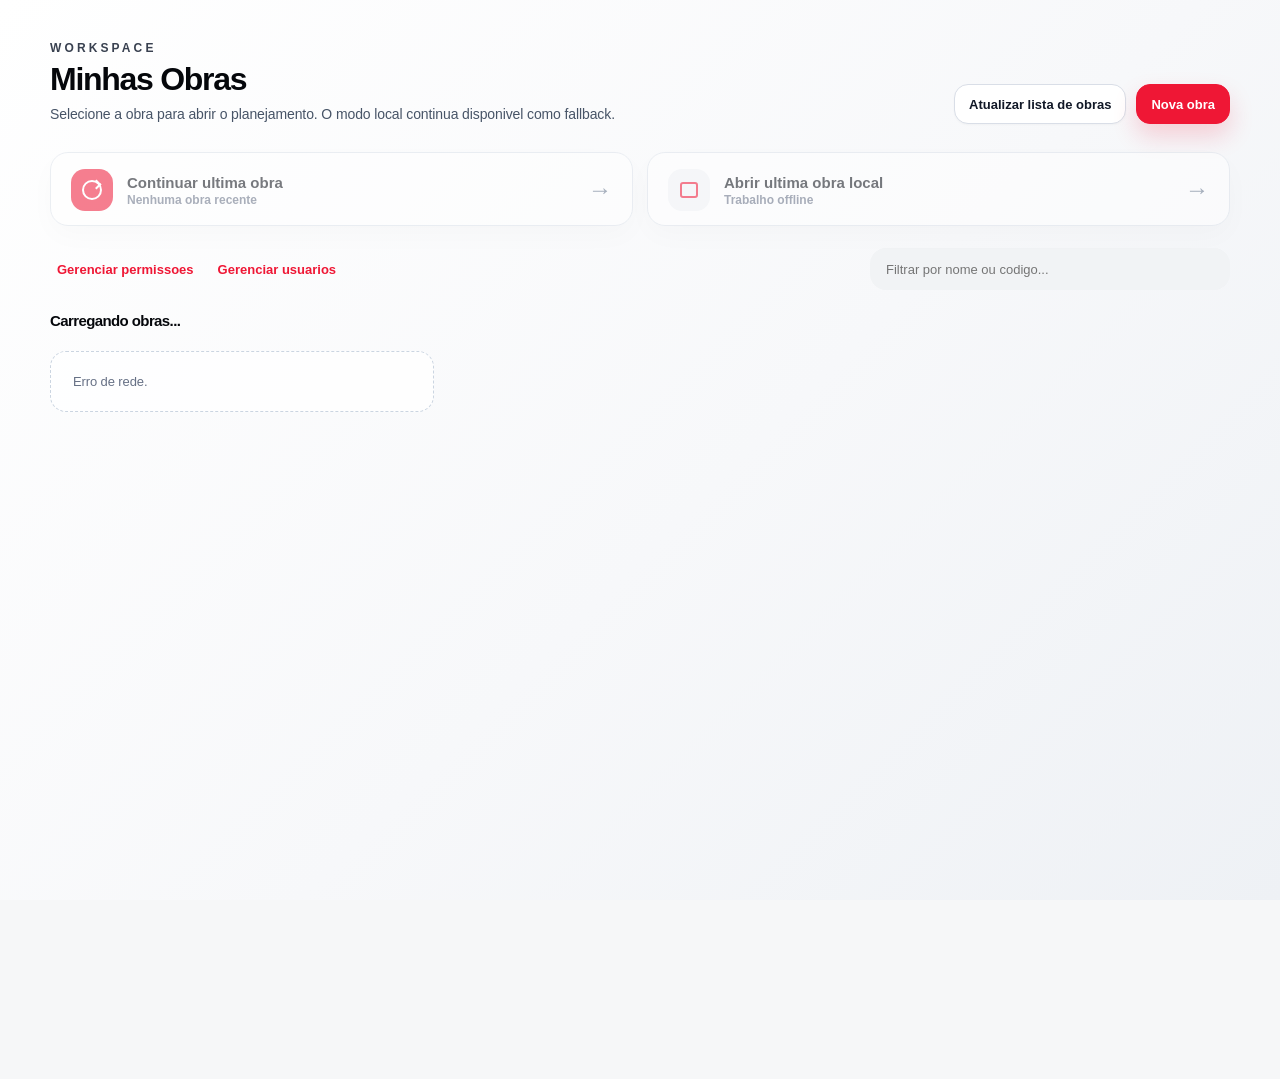
